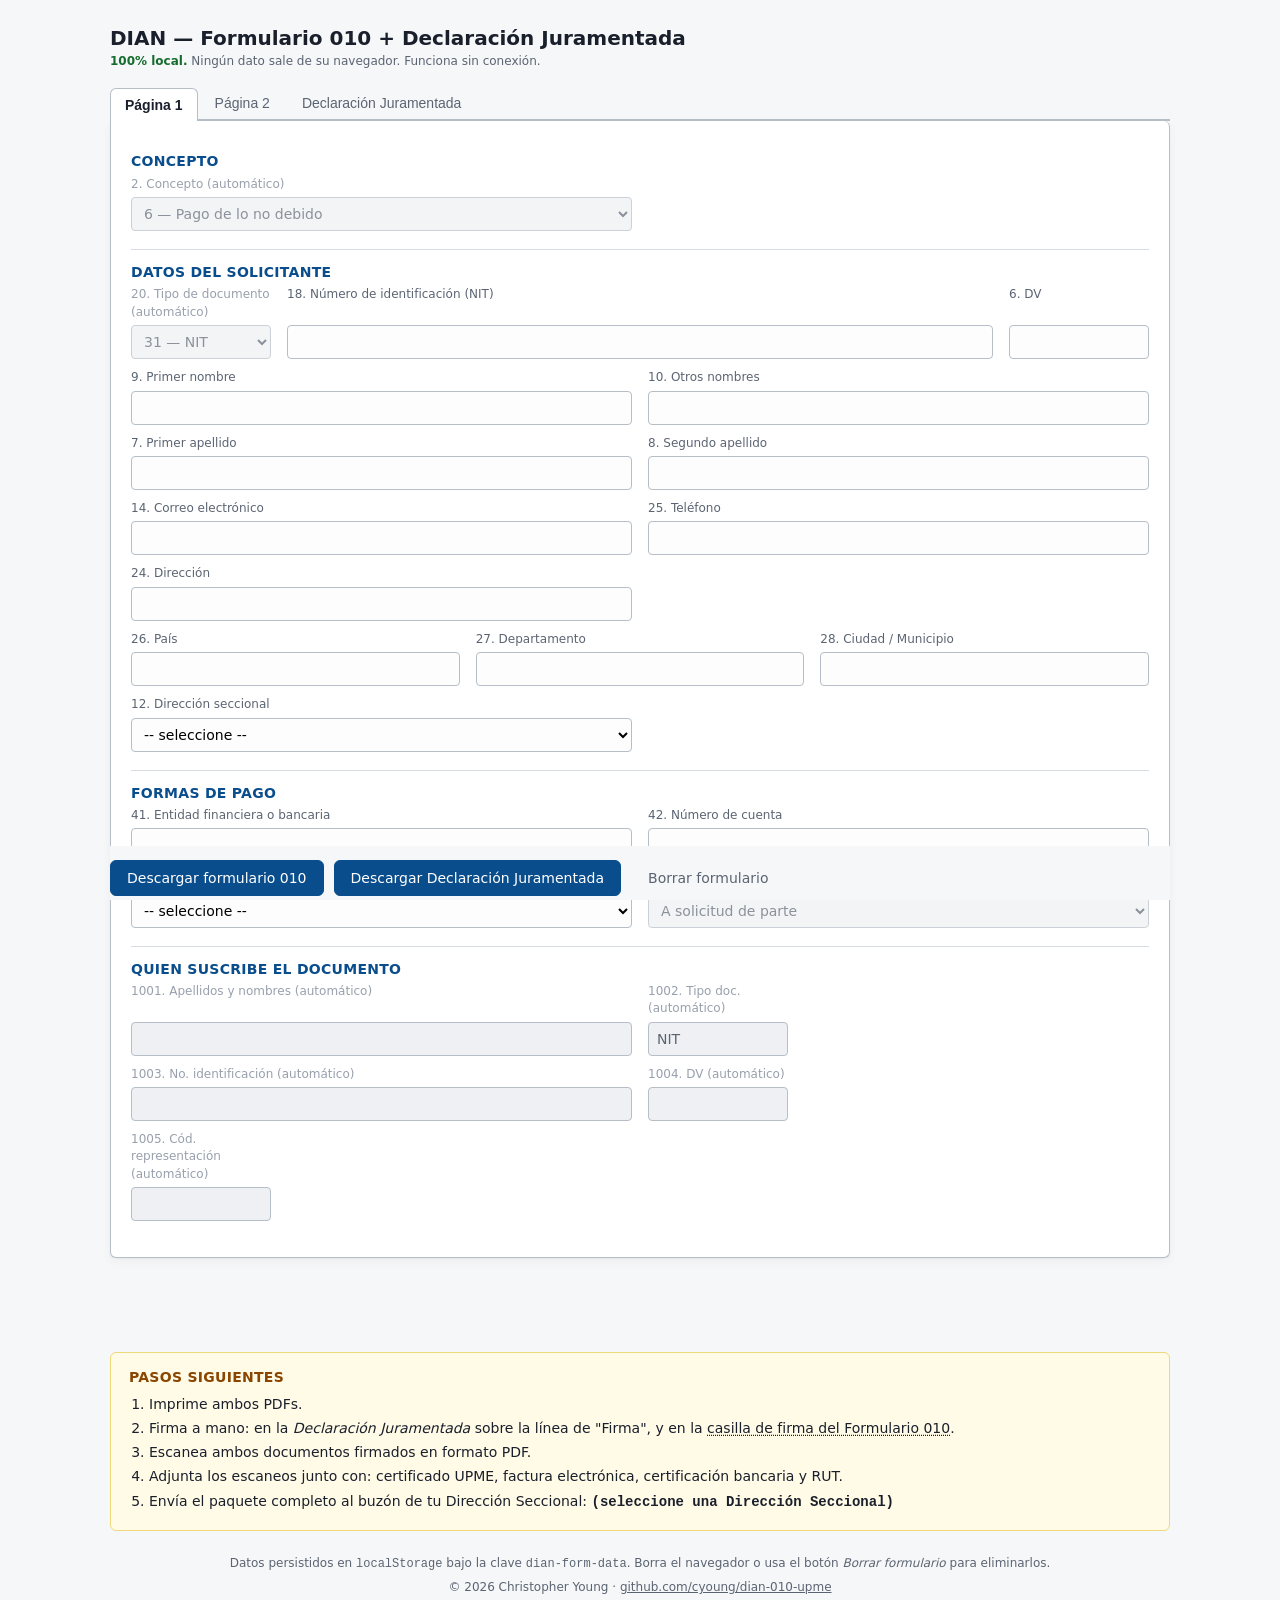
==== index.html @ ffba1e27 "Update index.html" ====
<!doctype html>
<html lang="es">
<head>
<meta charset="utf-8">
<meta name="viewport" content="width=device-width, initial-scale=1">
<title>DIAN 010 + Declaración Juramentada — generador local</title>
<style>:root {
  --bg: #f6f7f9;
  --panel: #ffffff;
  --border: #d8dde3;
  --border-strong: #b6bec8;
  --text: #1a1f2c;
  --muted: #5b6472;
  --accent: #0a4d8c;
  --accent-hover: #073a6b;
  --good: #156c2e;
  --warn: #8a4500;
  --shadow: 0 1px 2px rgba(0,0,0,0.04), 0 4px 12px rgba(0,0,0,0.04);
  --radius: 6px;
  --mono: ui-monospace, SFMono-Regular, Menlo, monospace;
  --sans: system-ui, -apple-system, "Segoe UI", Roboto, sans-serif;
}

* { box-sizing: border-box; }
html, body { margin: 0; padding: 0; background: var(--bg); color: var(--text); font-family: var(--sans); font-size: 14px; line-height: 1.45; }
a { color: var(--accent); }

.app { max-width: 1100px; margin: 0 auto; padding: 24px 20px 80px; }
header { display: flex; align-items: baseline; justify-content: space-between; gap: 16px; margin-bottom: 8px; flex-wrap: wrap; }
header h1 { font-size: 20px; margin: 0; }
header .privacy { font-size: 12px; color: var(--muted); }
header .privacy strong { color: var(--good); }

.tabs { display: flex; gap: 2px; border-bottom: 2px solid var(--border-strong); margin: 16px 0 0; flex-wrap: wrap; }
.tab-button { background: transparent; border: 1px solid transparent; border-bottom: none; padding: 8px 14px; font-size: 14px; cursor: pointer; border-radius: var(--radius) var(--radius) 0 0; color: var(--muted); }
.tab-button:hover { background: rgba(0,0,0,0.03); color: var(--text); }
.tab-button.active { background: var(--panel); border-color: var(--border-strong); color: var(--text); font-weight: 600; position: relative; top: 2px; }

.tab-panel { background: var(--panel); border: 1px solid var(--border-strong); border-top: none; padding: 18px 20px; box-shadow: var(--shadow); border-radius: 0 var(--radius) var(--radius) var(--radius); display: none; }
.tab-panel.active { display: block; }

.section { padding: 12px 0 18px; border-bottom: 1px solid var(--border); }
.section:last-child { border-bottom: none; }
.section h2 { font-size: 14px; margin: 0 0 4px; color: var(--accent); letter-spacing: 0.02em; text-transform: uppercase; }
.section .section-intro { font-size: 12px; color: var(--muted); margin: 0 0 10px; }

.grid { display: grid; grid-template-columns: repeat(2, minmax(0, 1fr)); gap: 10px 16px; }
.field { display: flex; flex-direction: column; gap: 4px; min-width: 0; }
.field.short { max-width: 140px; }
.field.full { grid-column: 1 / -1; }
.field-row { grid-column: 1 / -1; display: flex; gap: 16px; align-items: stretch; flex-wrap: wrap; }
.field-row .field { flex: 1 1 140px; min-width: 0; }
.field-row .field.short { flex: 0 0 140px; }
/* Labels expand vertically so inputs anchor to the bottom of the field's
   cell. When sibling labels differ in line count, single-line labels gain
   blank space above the input — all inputs in the row end up aligned. */
.field > label { flex: 1; }
.field label { font-size: 12px; color: var(--muted); }
.field input[type=text], .field input[type=email], .field input[type=date], .field select, .field textarea {
  width: 100%;
  padding: 6px 8px;
  border: 1px solid var(--border-strong);
  border-radius: 4px;
  background: #fdfdfd;
  font-family: var(--sans);
  font-size: 14px;
  height: 34px;
}
.field textarea { height: auto; }
.field select { padding-right: 24px; }
.field input:focus, .field select:focus, .field textarea:focus { outline: 2px solid var(--accent); outline-offset: -1px; }
.field textarea { min-height: 60px; resize: vertical; }
.field input:disabled, .field select:disabled, .field textarea:disabled {
  background: #eef0f3;
  color: var(--muted);
  cursor: not-allowed;
}
.field.locked label { color: #98a0ad; }
.section.locked { opacity: 0.7; }
.section.locked > h2 { color: var(--muted); }
.field.checkbox { flex-direction: row; align-items: center; gap: 8px; }
.field.checkbox label { font-size: 14px; color: var(--text); }
.field.checkbox input { width: auto; }
.field-note { margin: 2px 0 0; font-size: 11px; color: var(--muted); font-style: italic; }
.field-note.validation { color: var(--warn); font-weight: 500; font-style: normal; }
.field input.invalid, .field select.invalid { border-color: var(--warn); }

.actions { position: sticky; bottom: 0; background: var(--bg); padding: 14px 0 4px; margin-top: 16px; display: flex; gap: 10px; flex-wrap: wrap; align-items: center; }
button.primary, button.secondary, button.ghost {
  font-size: 14px;
  padding: 9px 16px;
  border-radius: var(--radius);
  cursor: pointer;
  font-family: var(--sans);
}
button.primary { background: var(--accent); color: white; border: 1px solid var(--accent); }
button.primary:hover { background: var(--accent-hover); }
button.secondary { background: white; color: var(--accent); border: 1px solid var(--accent); }
button.secondary:hover { background: rgba(10,77,140,0.06); }
button.ghost { background: transparent; color: var(--muted); border: 1px solid transparent; }
button.ghost:hover { color: var(--text); background: rgba(0,0,0,0.04); }
.status { font-size: 12px; color: var(--muted); margin-left: auto; }
.status.good { color: var(--good); }
.status.warn { color: var(--warn); }

.instructions { background: #fffbe6; border: 1px solid #f0d97a; border-radius: var(--radius); padding: 14px 18px; margin-top: 24px; }
.instructions h2 { font-size: 14px; margin: 0 0 6px; color: var(--warn); text-transform: uppercase; letter-spacing: 0.02em; }
.instructions ol { margin: 6px 0 0; padding-left: 20px; }
.instructions li { margin: 4px 0; }
.instructions #seccional-email { font-family: var(--mono); }
.instructions #seccional-email a { color: var(--accent); }
#email-extras { margin-top: 6px; }
#email-extras .email-extras-text { margin: 0 0 4px; }
#email-extras .email-subject { margin: 0; }
#email-extras .email-subject code { display: inline-block; padding: 4px 8px; background: rgba(0,0,0,0.04); border: 1px solid var(--border); border-radius: 4px; font-family: var(--mono); font-size: 12px; word-break: break-word; }
.seccional-note { margin: 8px 0 0; font-size: 12px; color: var(--muted); font-style: italic; }
.seccional-note:empty { display: none; }

.hover-img { position: relative; text-decoration: underline dotted; text-underline-offset: 2px; cursor: help; }
.hover-img-preview {
  display: none;
  position: absolute;
  left: 0;
  top: calc(100% + 6px);
  z-index: 100;
  width: min(720px, 90vw);
  height: auto;
  border: 1px solid var(--border-strong);
  border-radius: var(--radius);
  background: white;
  box-shadow: 0 6px 20px rgba(0,0,0,0.18);
}
.hover-img:hover .hover-img-preview,
.hover-img:focus .hover-img-preview,
.hover-img:focus-within .hover-img-preview { display: block; }

footer { font-size: 12px; color: var(--muted); margin-top: 24px; text-align: center; }
footer code { font-family: var(--mono); }
footer .copyright { margin-top: 6px; }
footer a { color: var(--muted); text-decoration: underline; }
footer a:hover { color: var(--accent); }

@media (max-width: 640px) {
  .grid { grid-template-columns: 1fr; }
  .field.short { max-width: none; }
  .actions { position: static; }
}
</style>
</head>
<body>
<div class="app">
  <header>
    <div>
      <h1>DIAN — Formulario 010 + Declaración Juramentada</h1>
      <div class="privacy">
        <strong>100% local.</strong> Ningún dato sale de su navegador. Funciona sin conexión.
      </div>
    </div>
  </header>

  <nav class="tabs" id="tabs" role="tablist"></nav>
  <main id="panels"></main>

  <div class="actions">
    <button class="primary" id="btn-010">Descargar formulario 010</button>
    <button class="primary" id="btn-dj">Descargar Declaración Juramentada</button>
    <button class="ghost" id="btn-clear">Borrar formulario</button>
    <span class="status" id="status"></span>
  </div>

  <section class="instructions" aria-labelledby="instr-title">
    <h2 id="instr-title">Pasos siguientes</h2>
    <ol>
      <li>Imprime ambos PDFs.</li>
      <li>Firma a mano: en la <em>Declaración Juramentada</em> sobre la línea de "Firma", y en la <span class="hover-img" tabindex="0">casilla de firma del Formulario 010<img class="hover-img-preview" src="[data-uri]" alt="Ubicación de la casilla de firma en el Formulario 010 (página 1, sección «Firma de quien suscribe el documento»)"></span>.</li>
      <li>Escanea ambos documentos firmados en formato PDF.</li>
      <li>Adjunta los escaneos junto con: certificado UPME, factura electrónica, certificación bancaria y RUT.</li>
      <li id="appointment-step" hidden>
        Agenda una cita en <a href="https://agendamiento.dian.gov.co/" target="_blank" rel="noopener noreferrer">agendamiento.dian.gov.co</a>
        (<em>Agendar cita → Persona Natural → Videoatención → Devoluciones</em>).
        Si aparece el error «No se encontraron especialidades...», vuelve a intentarlo los viernes de cada semana (varias veces).
      </li>
      <li>
        Envía el paquete completo al buzón de tu Dirección Seccional: <strong id="seccional-email">(seleccione una Dirección Seccional)</strong>
        <div id="email-extras" hidden>
          <p class="email-extras-text">Envía el correo <strong>a la hora exacta de la cita</strong>, con el asunto:</p>
          <p class="email-subject"><code>&lt;Número de la cita&gt; / Solicitud de devolución / <span id="email-subject-name">[nombre]</span> / <span id="email-subject-nit">[NIT]</span> / Envío No. 001</code></p>
        </div>
      </li>
    </ol>
    <p id="seccional-email-note" class="seccional-note"></p>
  </section>

  <footer>
    <div>Datos persistidos en <code>localStorage</code> bajo la clave <code>dian-form-data</code>. Borra el navegador o usa el botón <em>Borrar formulario</em> para eliminarlos.</div>
    <div class="copyright">
      &copy; 2026 Christopher Young &middot;
      <a href="https://github.com/cyoung/dian-010-upme" target="_blank" rel="noopener noreferrer">github.com/cyoung/dian-010-upme</a>
    </div>
  </footer>
</div>

<script>!function(t,e){"object"==typeof exports&&"undefined"!=typeof module?e(exports):"function"==typeof define&&define.amd?define(["exports"],e):e((t=t||self).PDFLib={})}(this,(function(t){"use strict";
/*! *****************************************************************************
    Copyright (c) Microsoft Corporation. All rights reserved.
    Licensed under the Apache License, Version 2.0 (the "License"); you may not use
    this file except in compliance with the License. You may obtain a copy of the
    License at http://www.apache.org/licenses/LICENSE-2.0

    THIS CODE IS PROVIDED ON AN *AS IS* BASIS, WITHOUT WARRANTIES OR CONDITIONS OF ANY
    KIND, EITHER EXPRESS OR IMPLIED, INCLUDING WITHOUT LIMITATION ANY IMPLIED
    WARRANTIES OR CONDITIONS OF TITLE, FITNESS FOR A PARTICULAR PURPOSE,
    MERCHANTABLITY OR NON-INFRINGEMENT.

    See the Apache Version 2.0 License for specific language governing permissions
    and limitations under the License.
    ***************************************************************************** */var e=function(t,n){return(e=Object.setPrototypeOf||{__proto__:[]}instanceof Array&&function(t,e){t.__proto__=e}||function(t,e){for(var n in e)e.hasOwnProperty(n)&&(t[n]=e[n])})(t,n)};function n(t,n){function r(){this.constructor=t}e(t,n),t.prototype=null===n?Object.create(n):(r.prototype=n.prototype,new r)}var r=function(){return(r=Object.assign||function(t){for(var e,n=1,r=arguments.length;n<r;n++)for(var i in e=arguments[n])Object.prototype.hasOwnProperty.call(e,i)&&(t[i]=e[i]);return t}).apply(this,arguments)};function i(t,e,n,r){return new(n||(n=Promise))((function(i,o){function a(t){try{l(r.next(t))}catch(t){o(t)}}function s(t){try{l(r.throw(t))}catch(t){o(t)}}function l(t){var e;t.done?i(t.value):(e=t.value,e instanceof n?e:new n((function(t){t(e)}))).then(a,s)}l((r=r.apply(t,e||[])).next())}))}function o(t,e){var n,r,i,o,a={label:0,sent:function(){if(1&i[0])throw i[1];return i[1]},trys:[],ops:[]};return o={next:s(0),throw:s(1),return:s(2)},"function"==typeof Symbol&&(o[Symbol.iterator]=function(){return this}),o;function s(o){return function(s){return function(o){if(n)throw new TypeError("Generator is already executing.");for(;a;)try{if(n=1,r&&(i=2&o[0]?r.return:o[0]?r.throw||((i=r.return)&&i.call(r),0):r.next)&&!(i=i.call(r,o[1])).done)return i;switch(r=0,i&&(o=[2&o[0],i.value]),o[0]){case 0:case 1:i=o;break;case 4:return a.label++,{value:o[1],done:!1};case 5:a.label++,r=o[1],o=[0];continue;case 7:o=a.ops.pop(),a.trys.pop();continue;default:if(!(i=a.trys,(i=i.length>0&&i[i.length-1])||6!==o[0]&&2!==o[0])){a=0;continue}if(3===o[0]&&(!i||o[1]>i[0]&&o[1]<i[3])){a.label=o[1];break}if(6===o[0]&&a.label<i[1]){a.label=i[1],i=o;break}if(i&&a.label<i[2]){a.label=i[2],a.ops.push(o);break}i[2]&&a.ops.pop(),a.trys.pop();continue}o=e.call(t,a)}catch(t){o=[6,t],r=0}finally{n=i=0}if(5&o[0])throw o[1];return{value:o[0]?o[1]:void 0,done:!0}}([o,s])}}}function a(){for(var t=0,e=0,n=arguments.length;e<n;e++)t+=arguments[e].length;var r=Array(t),i=0;for(e=0;e<n;e++)for(var o=arguments[e],a=0,s=o.length;a<s;a++,i++)r[i]=o[a];return r}for(var s="ABCDEFGHIJKLMNOPQRSTUVWXYZabcdefghijklmnopqrstuvwxyz0123456789+/",l=new Uint8Array(256),h=0;h<s.length;h++)l[s.charCodeAt(h)]=h;var u,c=function(t){for(var e="",n=t.length,r=0;r<n;r+=3)e+=s[t[r]>>2],e+=s[(3&t[r])<<4|t[r+1]>>4],e+=s[(15&t[r+1])<<2|t[r+2]>>6],e+=s[63&t[r+2]];return n%3==2?e=e.substring(0,e.length-1)+"=":n%3==1&&(e=e.substring(0,e.length-2)+"=="),e},d=function(t){var e,n,r,i,o,a=.75*t.length,s=t.length,h=0;"="===t[t.length-1]&&(a--,"="===t[t.length-2]&&a--);var u=new Uint8Array(a);for(e=0;e<s;e+=4)n=l[t.charCodeAt(e)],r=l[t.charCodeAt(e+1)],i=l[t.charCodeAt(e+2)],o=l[t.charCodeAt(e+3)],u[h++]=n<<2|r>>4,u[h++]=(15&r)<<4|i>>2,u[h++]=(3&i)<<6|63&o;return u},f=/^(data)?:?([\w\/\+]+)?;?(charset=[\w-]+|base64)?.*,/i,p=function(t){var e=t.trim(),n=e.substring(0,100).match(f);if(!n)return d(e);var r=n[0],i=e.substring(r.length);return d(i)},g=function(t){return t.charCodeAt(0)},v=function(t){return t.codePointAt(0)},y=function(t,e){return x(t.toString(16),e,"0").toUpperCase()},m=function(t){return y(t,2)},b=function(t){return String.fromCharCode(t)},w=function(t){return b(parseInt(t,16))},x=function(t,e,n){for(var r="",i=0,o=e-t.length;i<o;i++)r+=n;return r+t},k=function(t,e,n){for(var r=t.length,i=0;i<r;i++)e[n++]=t.charCodeAt(i);return r},F=function(t){return t.replace(/[.*+?^${}()|[\]\\]/g,"\\$&")},S=function(t){return t.replace(/\t|\u0085|\u2028|\u2029/g,"    ").replace(/[\b\v]/g,"")},C=["\\n","\\f","\\r","\\u000B"],A=function(t){return/^[\n\f\r\u000B]$/.test(t)},T=function(t){return t.split(/[\n\f\r\u000B]/)},P=function(t){return t.replace(/[\n\f\r\u000B]/g," ")},z=function(t,e){var n,r=t.charCodeAt(e),i=e+1,o=1;return r>=55296&&r<=56319&&t.length>i&&(n=t.charCodeAt(i))>=56320&&n<=57343&&(o=2),[t.slice(e,e+o),o]},R=function(t){for(var e=[],n=0,r=t.length;n<r;){var i=z(t,n),o=i[0],a=i[1];e.push(o),n+=a}return e},O=function(t,e,n,r){for(var i=function(t){for(var e=C.join("|"),n=["$"],r=0,i=t.length;r<i;r++){var o=t[r];if(A(o))throw new TypeError("`wordBreak` must not include "+e);n.push(""===o?".":F(o))}var a=n.join("|");return new RegExp("("+e+")|((.*?)("+a+"))","gm")}(e),o=S(t).match(i),a="",s=0,l=[],h=function(){""!==a&&l.push(a),a="",s=0},u=0,c=o.length;u<c;u++){var d=o[u];if(A(d))h();else{var f=r(d);s+f>n&&h(),a+=d,s+=f}}return h(),l},D=/^D:(\d\d\d\d)(\d\d)?(\d\d)?(\d\d)?(\d\d)?(\d\d)?([+\-Z])?(\d\d)?'?(\d\d)?'?$/,B=function(t){var e=t.match(D);if(e){var n=e[1],r=e[2],i=void 0===r?"01":r,o=e[3],a=void 0===o?"01":o,s=e[4],l=void 0===s?"00":s,h=e[5],u=void 0===h?"00":h,c=e[6],d=void 0===c?"00":c,f=e[7],p=void 0===f?"Z":f,g=e[8],v=void 0===g?"00":g,y=e[9];return new Date(n+"-"+i+"-"+a+"T"+l+":"+u+":"+d+("Z"===p?"Z":""+p+v+":"+(void 0===y?"00":y)))}},N=function(t,e){for(var n,r,i=0;i<t.length;){var o=t.substring(i).match(e);if(!o)return{match:r,pos:i};r=o,i+=(null!==(n=o.index)&&void 0!==n?n:0)+o[0].length}return{match:r,pos:i}},E=function(t){return t[t.length-1]},j=function(t){if(t instanceof Uint8Array)return t;for(var e=t.length,n=new Uint8Array(e),r=0;r<e;r++)n[r]=t.charCodeAt(r);return n},M=function(){for(var t=[],e=0;e<arguments.length;e++)t[e]=arguments[e];for(var n=t.length,r=[],i=0;i<n;i++){var o=t[i];r[i]=o instanceof Uint8Array?o:j(o)}var a=0;for(i=0;i<n;i++)a+=t[i].length;for(var s=new Uint8Array(a),l=0,h=0;h<n;h++)for(var u=r[h],c=0,d=u.length;c<d;c++)s[l++]=u[c];return s},I=function(t){for(var e=0,n=0,r=t.length;n<r;n++)e+=t[n].length;var i=new Uint8Array(e),o=0;for(n=0,r=t.length;n<r;n++){var a=t[n];i.set(a,o),o+=a.length}return i},U=function(t){for(var e="",n=0,r=t.length;n<r;n++)e+=b(t[n]);return e},V=function(t,e){return t.id-e.id},W=function(t,e){for(var n=[],r=0,i=t.length;r<i;r++){var o=t[r],a=t[r-1];0!==r&&e(o)===e(a)||n.push(o)}return n},q=function(t){for(var e=t.length,n=0,r=Math.floor(e/2);n<r;n++){var i=n,o=e-n-1,a=t[n];t[i]=t[o],t[o]=a}return t},L=function(t){for(var e=0,n=0,r=t.length;n<r;n++)e+=t[n];return e},K=function(t,e){for(var n=new Array(e-t),r=0,i=n.length;r<i;r++)n[r]=t+r;return n},G=function(t,e){for(var n=new Array(e.length),r=0,i=e.length;r<i;r++)n[r]=t[e[r]];return n},H=function(t){return t instanceof Uint8Array||t instanceof ArrayBuffer||"string"==typeof t},_=function(t){if("string"==typeof t)return p(t);if(t instanceof ArrayBuffer)return new Uint8Array(t);if(t instanceof Uint8Array)return t;throw new TypeError("`input` must be one of `string | ArrayBuffer | Uint8Array`")},X=function(){return new Promise((function(t){setTimeout((function(){return t()}),0)}))},Z=function(t,e){void 0===e&&(e=!0);var n=[];e&&n.push(65279);for(var r=0,i=t.length;r<i;){var o=t.codePointAt(r);if(o<65536)n.push(o),r+=1;else{if(!(o<1114112))throw new Error("Invalid code point: 0x"+m(o));n.push(Q(o),$(o)),r+=2}}return new Uint16Array(n)},Y=function(t){return t>=0&&t<=65535},J=function(t){return t>=65536&&t<=1114111},Q=function(t){return Math.floor((t-65536)/1024)+55296},$=function(t){return(t-65536)%1024+56320};!function(t){t.BigEndian="BigEndian",t.LittleEndian="LittleEndian"}(u||(u={}));var tt="�".codePointAt(0),et=function(t,e){if(void 0===e&&(e=!0),t.length<=1)return String.fromCodePoint(tt);for(var n=e?ot(t):u.BigEndian,r=e?2:0,i=[];t.length-r>=2;){var o=it(t[r++],t[r++],n);if(nt(o))if(t.length-r<2)i.push(tt);else{var a=it(t[r++],t[r++],n);rt(a)?i.push(o,a):i.push(tt)}else rt(o)?(r+=2,i.push(tt)):i.push(o)}return r<t.length&&i.push(tt),String.fromCodePoint.apply(String,i)},nt=function(t){return t>=55296&&t<=56319},rt=function(t){return t>=56320&&t<=57343},it=function(t,e,n){if(n===u.LittleEndian)return e<<8|t;if(n===u.BigEndian)return t<<8|e;throw new Error("Invalid byteOrder: "+n)},ot=function(t){return at(t)?u.BigEndian:st(t)?u.LittleEndian:u.BigEndian},at=function(t){return 254===t[0]&&255===t[1]},st=function(t){return 255===t[0]&&254===t[1]},lt=function(t){return at(t)||st(t)},ht=function(t){var e,n=String(t);if(Math.abs(t)<1){if(e=parseInt(t.toString().split("e-")[1])){var r=t<0;r&&(t*=-1),t*=Math.pow(10,e-1),n="0."+new Array(e).join("0")+t.toString().substring(2),r&&(n="-"+n)}}else(e=parseInt(t.toString().split("+")[1]))>20&&(e-=20,n=(t/=Math.pow(10,e)).toString()+new Array(e+1).join("0"));return n},ut=function(t){return Math.ceil(t.toString(2).length/8)},ct=function(t){for(var e=new Uint8Array(ut(t)),n=1;n<=e.length;n++)e[n-1]=t>>8*(e.length-n);return e},dt=function(t){throw new Error(t)};function ft(t,e,n){return t(n={path:e,exports:{},require:function(t,e){return function(){throw new Error("Dynamic requires are not currently supported by @rollup/plugin-commonjs")}(null==e&&n.path)}},n.exports),n.exports}var pt=ft((function(t,e){var n="undefined"!=typeof Uint8Array&&"undefined"!=typeof Uint16Array&&"undefined"!=typeof Int32Array;function r(t,e){return Object.prototype.hasOwnProperty.call(t,e)}e.assign=function(t){for(var e=Array.prototype.slice.call(arguments,1);e.length;){var n=e.shift();if(n){if("object"!=typeof n)throw new TypeError(n+"must be non-object");for(var i in n)r(n,i)&&(t[i]=n[i])}}return t},e.shrinkBuf=function(t,e){return t.length===e?t:t.subarray?t.subarray(0,e):(t.length=e,t)};var i={arraySet:function(t,e,n,r,i){if(e.subarray&&t.subarray)t.set(e.subarray(n,n+r),i);else for(var o=0;o<r;o++)t[i+o]=e[n+o]},flattenChunks:function(t){var e,n,r,i,o,a;for(r=0,e=0,n=t.length;e<n;e++)r+=t[e].length;for(a=new Uint8Array(r),i=0,e=0,n=t.length;e<n;e++)o=t[e],a.set(o,i),i+=o.length;return a}},o={arraySet:function(t,e,n,r,i){for(var o=0;o<r;o++)t[i+o]=e[n+o]},flattenChunks:function(t){return[].concat.apply([],t)}};e.setTyped=function(t){t?(e.Buf8=Uint8Array,e.Buf16=Uint16Array,e.Buf32=Int32Array,e.assign(e,i)):(e.Buf8=Array,e.Buf16=Array,e.Buf32=Array,e.assign(e,o))},e.setTyped(n)}));function gt(t){for(var e=t.length;--e>=0;)t[e]=0}var vt=[0,0,0,0,0,0,0,0,1,1,1,1,2,2,2,2,3,3,3,3,4,4,4,4,5,5,5,5,0],yt=[0,0,0,0,1,1,2,2,3,3,4,4,5,5,6,6,7,7,8,8,9,9,10,10,11,11,12,12,13,13],mt=[0,0,0,0,0,0,0,0,0,0,0,0,0,0,0,0,2,3,7],bt=[16,17,18,0,8,7,9,6,10,5,11,4,12,3,13,2,14,1,15],wt=new Array(576);gt(wt);var xt=new Array(60);gt(xt);var kt=new Array(512);gt(kt);var Ft=new Array(256);gt(Ft);var St=new Array(29);gt(St);var Ct,At,Tt,Pt=new Array(30);function zt(t,e,n,r,i){this.static_tree=t,this.extra_bits=e,this.extra_base=n,this.elems=r,this.max_length=i,this.has_stree=t&&t.length}function Rt(t,e){this.dyn_tree=t,this.max_code=0,this.stat_desc=e}function Ot(t){return t<256?kt[t]:kt[256+(t>>>7)]}function Dt(t,e){t.pending_buf[t.pending++]=255&e,t.pending_buf[t.pending++]=e>>>8&255}function Bt(t,e,n){t.bi_valid>16-n?(t.bi_buf|=e<<t.bi_valid&65535,Dt(t,t.bi_buf),t.bi_buf=e>>16-t.bi_valid,t.bi_valid+=n-16):(t.bi_buf|=e<<t.bi_valid&65535,t.bi_valid+=n)}function Nt(t,e,n){Bt(t,n[2*e],n[2*e+1])}function Et(t,e){var n=0;do{n|=1&t,t>>>=1,n<<=1}while(--e>0);return n>>>1}function jt(t,e,n){var r,i,o=new Array(16),a=0;for(r=1;r<=15;r++)o[r]=a=a+n[r-1]<<1;for(i=0;i<=e;i++){var s=t[2*i+1];0!==s&&(t[2*i]=Et(o[s]++,s))}}function Mt(t){var e;for(e=0;e<286;e++)t.dyn_ltree[2*e]=0;for(e=0;e<30;e++)t.dyn_dtree[2*e]=0;for(e=0;e<19;e++)t.bl_tree[2*e]=0;t.dyn_ltree[512]=1,t.opt_len=t.static_len=0,t.last_lit=t.matches=0}function It(t){t.bi_valid>8?Dt(t,t.bi_buf):t.bi_valid>0&&(t.pending_buf[t.pending++]=t.bi_buf),t.bi_buf=0,t.bi_valid=0}function Ut(t,e,n,r){var i=2*e,o=2*n;return t[i]<t[o]||t[i]===t[o]&&r[e]<=r[n]}function Vt(t,e,n){for(var r=t.heap[n],i=n<<1;i<=t.heap_len&&(i<t.heap_len&&Ut(e,t.heap[i+1],t.heap[i],t.depth)&&i++,!Ut(e,r,t.heap[i],t.depth));)t.heap[n]=t.heap[i],n=i,i<<=1;t.heap[n]=r}function Wt(t,e,n){var r,i,o,a,s=0;if(0!==t.last_lit)do{r=t.pending_buf[t.d_buf+2*s]<<8|t.pending_buf[t.d_buf+2*s+1],i=t.pending_buf[t.l_buf+s],s++,0===r?Nt(t,i,e):(Nt(t,(o=Ft[i])+256+1,e),0!==(a=vt[o])&&Bt(t,i-=St[o],a),Nt(t,o=Ot(--r),n),0!==(a=yt[o])&&Bt(t,r-=Pt[o],a))}while(s<t.last_lit);Nt(t,256,e)}function qt(t,e){var n,r,i,o=e.dyn_tree,a=e.stat_desc.static_tree,s=e.stat_desc.has_stree,l=e.stat_desc.elems,h=-1;for(t.heap_len=0,t.heap_max=573,n=0;n<l;n++)0!==o[2*n]?(t.heap[++t.heap_len]=h=n,t.depth[n]=0):o[2*n+1]=0;for(;t.heap_len<2;)o[2*(i=t.heap[++t.heap_len]=h<2?++h:0)]=1,t.depth[i]=0,t.opt_len--,s&&(t.static_len-=a[2*i+1]);for(e.max_code=h,n=t.heap_len>>1;n>=1;n--)Vt(t,o,n);i=l;do{n=t.heap[1],t.heap[1]=t.heap[t.heap_len--],Vt(t,o,1),r=t.heap[1],t.heap[--t.heap_max]=n,t.heap[--t.heap_max]=r,o[2*i]=o[2*n]+o[2*r],t.depth[i]=(t.depth[n]>=t.depth[r]?t.depth[n]:t.depth[r])+1,o[2*n+1]=o[2*r+1]=i,t.heap[1]=i++,Vt(t,o,1)}while(t.heap_len>=2);t.heap[--t.heap_max]=t.heap[1],function(t,e){var n,r,i,o,a,s,l=e.dyn_tree,h=e.max_code,u=e.stat_desc.static_tree,c=e.stat_desc.has_stree,d=e.stat_desc.extra_bits,f=e.stat_desc.extra_base,p=e.stat_desc.max_length,g=0;for(o=0;o<=15;o++)t.bl_count[o]=0;for(l[2*t.heap[t.heap_max]+1]=0,n=t.heap_max+1;n<573;n++)(o=l[2*l[2*(r=t.heap[n])+1]+1]+1)>p&&(o=p,g++),l[2*r+1]=o,r>h||(t.bl_count[o]++,a=0,r>=f&&(a=d[r-f]),s=l[2*r],t.opt_len+=s*(o+a),c&&(t.static_len+=s*(u[2*r+1]+a)));if(0!==g){do{for(o=p-1;0===t.bl_count[o];)o--;t.bl_count[o]--,t.bl_count[o+1]+=2,t.bl_count[p]--,g-=2}while(g>0);for(o=p;0!==o;o--)for(r=t.bl_count[o];0!==r;)(i=t.heap[--n])>h||(l[2*i+1]!==o&&(t.opt_len+=(o-l[2*i+1])*l[2*i],l[2*i+1]=o),r--)}}(t,e),jt(o,h,t.bl_count)}function Lt(t,e,n){var r,i,o=-1,a=e[1],s=0,l=7,h=4;for(0===a&&(l=138,h=3),e[2*(n+1)+1]=65535,r=0;r<=n;r++)i=a,a=e[2*(r+1)+1],++s<l&&i===a||(s<h?t.bl_tree[2*i]+=s:0!==i?(i!==o&&t.bl_tree[2*i]++,t.bl_tree[32]++):s<=10?t.bl_tree[34]++:t.bl_tree[36]++,s=0,o=i,0===a?(l=138,h=3):i===a?(l=6,h=3):(l=7,h=4))}function Kt(t,e,n){var r,i,o=-1,a=e[1],s=0,l=7,h=4;for(0===a&&(l=138,h=3),r=0;r<=n;r++)if(i=a,a=e[2*(r+1)+1],!(++s<l&&i===a)){if(s<h)do{Nt(t,i,t.bl_tree)}while(0!=--s);else 0!==i?(i!==o&&(Nt(t,i,t.bl_tree),s--),Nt(t,16,t.bl_tree),Bt(t,s-3,2)):s<=10?(Nt(t,17,t.bl_tree),Bt(t,s-3,3)):(Nt(t,18,t.bl_tree),Bt(t,s-11,7));s=0,o=i,0===a?(l=138,h=3):i===a?(l=6,h=3):(l=7,h=4)}}gt(Pt);var Gt=!1;function Ht(t,e,n,r){Bt(t,0+(r?1:0),3),function(t,e,n,r){It(t),r&&(Dt(t,n),Dt(t,~n)),pt.arraySet(t.pending_buf,t.window,e,n,t.pending),t.pending+=n}(t,e,n,!0)}var _t={_tr_init:function(t){Gt||(!function(){var t,e,n,r,i,o=new Array(16);for(n=0,r=0;r<28;r++)for(St[r]=n,t=0;t<1<<vt[r];t++)Ft[n++]=r;for(Ft[n-1]=r,i=0,r=0;r<16;r++)for(Pt[r]=i,t=0;t<1<<yt[r];t++)kt[i++]=r;for(i>>=7;r<30;r++)for(Pt[r]=i<<7,t=0;t<1<<yt[r]-7;t++)kt[256+i++]=r;for(e=0;e<=15;e++)o[e]=0;for(t=0;t<=143;)wt[2*t+1]=8,t++,o[8]++;for(;t<=255;)wt[2*t+1]=9,t++,o[9]++;for(;t<=279;)wt[2*t+1]=7,t++,o[7]++;for(;t<=287;)wt[2*t+1]=8,t++,o[8]++;for(jt(wt,287,o),t=0;t<30;t++)xt[2*t+1]=5,xt[2*t]=Et(t,5);Ct=new zt(wt,vt,257,286,15),At=new zt(xt,yt,0,30,15),Tt=new zt(new Array(0),mt,0,19,7)}(),Gt=!0),t.l_desc=new Rt(t.dyn_ltree,Ct),t.d_desc=new Rt(t.dyn_dtree,At),t.bl_desc=new Rt(t.bl_tree,Tt),t.bi_buf=0,t.bi_valid=0,Mt(t)},_tr_stored_block:Ht,_tr_flush_block:function(t,e,n,r){var i,o,a=0;t.level>0?(2===t.strm.data_type&&(t.strm.data_type=function(t){var e,n=4093624447;for(e=0;e<=31;e++,n>>>=1)if(1&n&&0!==t.dyn_ltree[2*e])return 0;if(0!==t.dyn_ltree[18]||0!==t.dyn_ltree[20]||0!==t.dyn_ltree[26])return 1;for(e=32;e<256;e++)if(0!==t.dyn_ltree[2*e])return 1;return 0}(t)),qt(t,t.l_desc),qt(t,t.d_desc),a=function(t){var e;for(Lt(t,t.dyn_ltree,t.l_desc.max_code),Lt(t,t.dyn_dtree,t.d_desc.max_code),qt(t,t.bl_desc),e=18;e>=3&&0===t.bl_tree[2*bt[e]+1];e--);return t.opt_len+=3*(e+1)+5+5+4,e}(t),i=t.opt_len+3+7>>>3,(o=t.static_len+3+7>>>3)<=i&&(i=o)):i=o=n+5,n+4<=i&&-1!==e?Ht(t,e,n,r):4===t.strategy||o===i?(Bt(t,2+(r?1:0),3),Wt(t,wt,xt)):(Bt(t,4+(r?1:0),3),function(t,e,n,r){var i;for(Bt(t,e-257,5),Bt(t,n-1,5),Bt(t,r-4,4),i=0;i<r;i++)Bt(t,t.bl_tree[2*bt[i]+1],3);Kt(t,t.dyn_ltree,e-1),Kt(t,t.dyn_dtree,n-1)}(t,t.l_desc.max_code+1,t.d_desc.max_code+1,a+1),Wt(t,t.dyn_ltree,t.dyn_dtree)),Mt(t),r&&It(t)},_tr_tally:function(t,e,n){return t.pending_buf[t.d_buf+2*t.last_lit]=e>>>8&255,t.pending_buf[t.d_buf+2*t.last_lit+1]=255&e,t.pending_buf[t.l_buf+t.last_lit]=255&n,t.last_lit++,0===e?t.dyn_ltree[2*n]++:(t.matches++,e--,t.dyn_ltree[2*(Ft[n]+256+1)]++,t.dyn_dtree[2*Ot(e)]++),t.last_lit===t.lit_bufsize-1},_tr_align:function(t){Bt(t,2,3),Nt(t,256,wt),function(t){16===t.bi_valid?(Dt(t,t.bi_buf),t.bi_buf=0,t.bi_valid=0):t.bi_valid>=8&&(t.pending_buf[t.pending++]=255&t.bi_buf,t.bi_buf>>=8,t.bi_valid-=8)}(t)}};var Xt=function(t,e,n,r){for(var i=65535&t|0,o=t>>>16&65535|0,a=0;0!==n;){n-=a=n>2e3?2e3:n;do{o=o+(i=i+e[r++]|0)|0}while(--a);i%=65521,o%=65521}return i|o<<16|0};var Zt=function(){for(var t,e=[],n=0;n<256;n++){t=n;for(var r=0;r<8;r++)t=1&t?3988292384^t>>>1:t>>>1;e[n]=t}return e}();var Yt,Jt=function(t,e,n,r){var i=Zt,o=r+n;t^=-1;for(var a=r;a<o;a++)t=t>>>8^i[255&(t^e[a])];return-1^t},Qt={2:"need dictionary",1:"stream end",0:"","-1":"file error","-2":"stream error","-3":"data error","-4":"insufficient memory","-5":"buffer error","-6":"incompatible version"};function $t(t,e){return t.msg=Qt[e],e}function te(t){return(t<<1)-(t>4?9:0)}function ee(t){for(var e=t.length;--e>=0;)t[e]=0}function ne(t){var e=t.state,n=e.pending;n>t.avail_out&&(n=t.avail_out),0!==n&&(pt.arraySet(t.output,e.pending_buf,e.pending_out,n,t.next_out),t.next_out+=n,e.pending_out+=n,t.total_out+=n,t.avail_out-=n,e.pending-=n,0===e.pending&&(e.pending_out=0))}function re(t,e){_t._tr_flush_block(t,t.block_start>=0?t.block_start:-1,t.strstart-t.block_start,e),t.block_start=t.strstart,ne(t.strm)}function ie(t,e){t.pending_buf[t.pending++]=e}function oe(t,e){t.pending_buf[t.pending++]=e>>>8&255,t.pending_buf[t.pending++]=255&e}function ae(t,e,n,r){var i=t.avail_in;return i>r&&(i=r),0===i?0:(t.avail_in-=i,pt.arraySet(e,t.input,t.next_in,i,n),1===t.state.wrap?t.adler=Xt(t.adler,e,i,n):2===t.state.wrap&&(t.adler=Jt(t.adler,e,i,n)),t.next_in+=i,t.total_in+=i,i)}function se(t,e){var n,r,i=t.max_chain_length,o=t.strstart,a=t.prev_length,s=t.nice_match,l=t.strstart>t.w_size-262?t.strstart-(t.w_size-262):0,h=t.window,u=t.w_mask,c=t.prev,d=t.strstart+258,f=h[o+a-1],p=h[o+a];t.prev_length>=t.good_match&&(i>>=2),s>t.lookahead&&(s=t.lookahead);do{if(h[(n=e)+a]===p&&h[n+a-1]===f&&h[n]===h[o]&&h[++n]===h[o+1]){o+=2,n++;do{}while(h[++o]===h[++n]&&h[++o]===h[++n]&&h[++o]===h[++n]&&h[++o]===h[++n]&&h[++o]===h[++n]&&h[++o]===h[++n]&&h[++o]===h[++n]&&h[++o]===h[++n]&&o<d);if(r=258-(d-o),o=d-258,r>a){if(t.match_start=e,a=r,r>=s)break;f=h[o+a-1],p=h[o+a]}}}while((e=c[e&u])>l&&0!=--i);return a<=t.lookahead?a:t.lookahead}function le(t){var e,n,r,i,o,a=t.w_size;do{if(i=t.window_size-t.lookahead-t.strstart,t.strstart>=a+(a-262)){pt.arraySet(t.window,t.window,a,a,0),t.match_start-=a,t.strstart-=a,t.block_start-=a,e=n=t.hash_size;do{r=t.head[--e],t.head[e]=r>=a?r-a:0}while(--n);e=n=a;do{r=t.prev[--e],t.prev[e]=r>=a?r-a:0}while(--n);i+=a}if(0===t.strm.avail_in)break;if(n=ae(t.strm,t.window,t.strstart+t.lookahead,i),t.lookahead+=n,t.lookahead+t.insert>=3)for(o=t.strstart-t.insert,t.ins_h=t.window[o],t.ins_h=(t.ins_h<<t.hash_shift^t.window[o+1])&t.hash_mask;t.insert&&(t.ins_h=(t.ins_h<<t.hash_shift^t.window[o+3-1])&t.hash_mask,t.prev[o&t.w_mask]=t.head[t.ins_h],t.head[t.ins_h]=o,o++,t.insert--,!(t.lookahead+t.insert<3)););}while(t.lookahead<262&&0!==t.strm.avail_in)}function he(t,e){for(var n,r;;){if(t.lookahead<262){if(le(t),t.lookahead<262&&0===e)return 1;if(0===t.lookahead)break}if(n=0,t.lookahead>=3&&(t.ins_h=(t.ins_h<<t.hash_shift^t.window[t.strstart+3-1])&t.hash_mask,n=t.prev[t.strstart&t.w_mask]=t.head[t.ins_h],t.head[t.ins_h]=t.strstart),0!==n&&t.strstart-n<=t.w_size-262&&(t.match_length=se(t,n)),t.match_length>=3)if(r=_t._tr_tally(t,t.strstart-t.match_start,t.match_length-3),t.lookahead-=t.match_length,t.match_length<=t.max_lazy_match&&t.lookahead>=3){t.match_length--;do{t.strstart++,t.ins_h=(t.ins_h<<t.hash_shift^t.window[t.strstart+3-1])&t.hash_mask,n=t.prev[t.strstart&t.w_mask]=t.head[t.ins_h],t.head[t.ins_h]=t.strstart}while(0!=--t.match_length);t.strstart++}else t.strstart+=t.match_length,t.match_length=0,t.ins_h=t.window[t.strstart],t.ins_h=(t.ins_h<<t.hash_shift^t.window[t.strstart+1])&t.hash_mask;else r=_t._tr_tally(t,0,t.window[t.strstart]),t.lookahead--,t.strstart++;if(r&&(re(t,!1),0===t.strm.avail_out))return 1}return t.insert=t.strstart<2?t.strstart:2,4===e?(re(t,!0),0===t.strm.avail_out?3:4):t.last_lit&&(re(t,!1),0===t.strm.avail_out)?1:2}function ue(t,e){for(var n,r,i;;){if(t.lookahead<262){if(le(t),t.lookahead<262&&0===e)return 1;if(0===t.lookahead)break}if(n=0,t.lookahead>=3&&(t.ins_h=(t.ins_h<<t.hash_shift^t.window[t.strstart+3-1])&t.hash_mask,n=t.prev[t.strstart&t.w_mask]=t.head[t.ins_h],t.head[t.ins_h]=t.strstart),t.prev_length=t.match_length,t.prev_match=t.match_start,t.match_length=2,0!==n&&t.prev_length<t.max_lazy_match&&t.strstart-n<=t.w_size-262&&(t.match_length=se(t,n),t.match_length<=5&&(1===t.strategy||3===t.match_length&&t.strstart-t.match_start>4096)&&(t.match_length=2)),t.prev_length>=3&&t.match_length<=t.prev_length){i=t.strstart+t.lookahead-3,r=_t._tr_tally(t,t.strstart-1-t.prev_match,t.prev_length-3),t.lookahead-=t.prev_length-1,t.prev_length-=2;do{++t.strstart<=i&&(t.ins_h=(t.ins_h<<t.hash_shift^t.window[t.strstart+3-1])&t.hash_mask,n=t.prev[t.strstart&t.w_mask]=t.head[t.ins_h],t.head[t.ins_h]=t.strstart)}while(0!=--t.prev_length);if(t.match_available=0,t.match_length=2,t.strstart++,r&&(re(t,!1),0===t.strm.avail_out))return 1}else if(t.match_available){if((r=_t._tr_tally(t,0,t.window[t.strstart-1]))&&re(t,!1),t.strstart++,t.lookahead--,0===t.strm.avail_out)return 1}else t.match_available=1,t.strstart++,t.lookahead--}return t.match_available&&(r=_t._tr_tally(t,0,t.window[t.strstart-1]),t.match_available=0),t.insert=t.strstart<2?t.strstart:2,4===e?(re(t,!0),0===t.strm.avail_out?3:4):t.last_lit&&(re(t,!1),0===t.strm.avail_out)?1:2}function ce(t,e,n,r,i){this.good_length=t,this.max_lazy=e,this.nice_length=n,this.max_chain=r,this.func=i}function de(){this.strm=null,this.status=0,this.pending_buf=null,this.pending_buf_size=0,this.pending_out=0,this.pending=0,this.wrap=0,this.gzhead=null,this.gzindex=0,this.method=8,this.last_flush=-1,this.w_size=0,this.w_bits=0,this.w_mask=0,this.window=null,this.window_size=0,this.prev=null,this.head=null,this.ins_h=0,this.hash_size=0,this.hash_bits=0,this.hash_mask=0,this.hash_shift=0,this.block_start=0,this.match_length=0,this.prev_match=0,this.match_available=0,this.strstart=0,this.match_start=0,this.lookahead=0,this.prev_length=0,this.max_chain_length=0,this.max_lazy_match=0,this.level=0,this.strategy=0,this.good_match=0,this.nice_match=0,this.dyn_ltree=new pt.Buf16(1146),this.dyn_dtree=new pt.Buf16(122),this.bl_tree=new pt.Buf16(78),ee(this.dyn_ltree),ee(this.dyn_dtree),ee(this.bl_tree),this.l_desc=null,this.d_desc=null,this.bl_desc=null,this.bl_count=new pt.Buf16(16),this.heap=new pt.Buf16(573),ee(this.heap),this.heap_len=0,this.heap_max=0,this.depth=new pt.Buf16(573),ee(this.depth),this.l_buf=0,this.lit_bufsize=0,this.last_lit=0,this.d_buf=0,this.opt_len=0,this.static_len=0,this.matches=0,this.insert=0,this.bi_buf=0,this.bi_valid=0}function fe(t){var e;return t&&t.state?(t.total_in=t.total_out=0,t.data_type=2,(e=t.state).pending=0,e.pending_out=0,e.wrap<0&&(e.wrap=-e.wrap),e.status=e.wrap?42:113,t.adler=2===e.wrap?0:1,e.last_flush=0,_t._tr_init(e),0):$t(t,-2)}function pe(t){var e,n=fe(t);return 0===n&&((e=t.state).window_size=2*e.w_size,ee(e.head),e.max_lazy_match=Yt[e.level].max_lazy,e.good_match=Yt[e.level].good_length,e.nice_match=Yt[e.level].nice_length,e.max_chain_length=Yt[e.level].max_chain,e.strstart=0,e.block_start=0,e.lookahead=0,e.insert=0,e.match_length=e.prev_length=2,e.match_available=0,e.ins_h=0),n}function ge(t,e,n,r,i,o){if(!t)return-2;var a=1;if(-1===e&&(e=6),r<0?(a=0,r=-r):r>15&&(a=2,r-=16),i<1||i>9||8!==n||r<8||r>15||e<0||e>9||o<0||o>4)return $t(t,-2);8===r&&(r=9);var s=new de;return t.state=s,s.strm=t,s.wrap=a,s.gzhead=null,s.w_bits=r,s.w_size=1<<s.w_bits,s.w_mask=s.w_size-1,s.hash_bits=i+7,s.hash_size=1<<s.hash_bits,s.hash_mask=s.hash_size-1,s.hash_shift=~~((s.hash_bits+3-1)/3),s.window=new pt.Buf8(2*s.w_size),s.head=new pt.Buf16(s.hash_size),s.prev=new pt.Buf16(s.w_size),s.lit_bufsize=1<<i+6,s.pending_buf_size=4*s.lit_bufsize,s.pending_buf=new pt.Buf8(s.pending_buf_size),s.d_buf=1*s.lit_bufsize,s.l_buf=3*s.lit_bufsize,s.level=e,s.strategy=o,s.method=n,pe(t)}Yt=[new ce(0,0,0,0,(function(t,e){var n=65535;for(n>t.pending_buf_size-5&&(n=t.pending_buf_size-5);;){if(t.lookahead<=1){if(le(t),0===t.lookahead&&0===e)return 1;if(0===t.lookahead)break}t.strstart+=t.lookahead,t.lookahead=0;var r=t.block_start+n;if((0===t.strstart||t.strstart>=r)&&(t.lookahead=t.strstart-r,t.strstart=r,re(t,!1),0===t.strm.avail_out))return 1;if(t.strstart-t.block_start>=t.w_size-262&&(re(t,!1),0===t.strm.avail_out))return 1}return t.insert=0,4===e?(re(t,!0),0===t.strm.avail_out?3:4):(t.strstart>t.block_start&&(re(t,!1),t.strm.avail_out),1)})),new ce(4,4,8,4,he),new ce(4,5,16,8,he),new ce(4,6,32,32,he),new ce(4,4,16,16,ue),new ce(8,16,32,32,ue),new ce(8,16,128,128,ue),new ce(8,32,128,256,ue),new ce(32,128,258,1024,ue),new ce(32,258,258,4096,ue)];var ve={deflateInit:function(t,e){return ge(t,e,8,15,8,0)},deflateInit2:ge,deflateReset:pe,deflateResetKeep:fe,deflateSetHeader:function(t,e){return t&&t.state?2!==t.state.wrap?-2:(t.state.gzhead=e,0):-2},deflate:function(t,e){var n,r,i,o;if(!t||!t.state||e>5||e<0)return t?$t(t,-2):-2;if(r=t.state,!t.output||!t.input&&0!==t.avail_in||666===r.status&&4!==e)return $t(t,0===t.avail_out?-5:-2);if(r.strm=t,n=r.last_flush,r.last_flush=e,42===r.status)if(2===r.wrap)t.adler=0,ie(r,31),ie(r,139),ie(r,8),r.gzhead?(ie(r,(r.gzhead.text?1:0)+(r.gzhead.hcrc?2:0)+(r.gzhead.extra?4:0)+(r.gzhead.name?8:0)+(r.gzhead.comment?16:0)),ie(r,255&r.gzhead.time),ie(r,r.gzhead.time>>8&255),ie(r,r.gzhead.time>>16&255),ie(r,r.gzhead.time>>24&255),ie(r,9===r.level?2:r.strategy>=2||r.level<2?4:0),ie(r,255&r.gzhead.os),r.gzhead.extra&&r.gzhead.extra.length&&(ie(r,255&r.gzhead.extra.length),ie(r,r.gzhead.extra.length>>8&255)),r.gzhead.hcrc&&(t.adler=Jt(t.adler,r.pending_buf,r.pending,0)),r.gzindex=0,r.status=69):(ie(r,0),ie(r,0),ie(r,0),ie(r,0),ie(r,0),ie(r,9===r.level?2:r.strategy>=2||r.level<2?4:0),ie(r,3),r.status=113);else{var a=8+(r.w_bits-8<<4)<<8;a|=(r.strategy>=2||r.level<2?0:r.level<6?1:6===r.level?2:3)<<6,0!==r.strstart&&(a|=32),a+=31-a%31,r.status=113,oe(r,a),0!==r.strstart&&(oe(r,t.adler>>>16),oe(r,65535&t.adler)),t.adler=1}if(69===r.status)if(r.gzhead.extra){for(i=r.pending;r.gzindex<(65535&r.gzhead.extra.length)&&(r.pending!==r.pending_buf_size||(r.gzhead.hcrc&&r.pending>i&&(t.adler=Jt(t.adler,r.pending_buf,r.pending-i,i)),ne(t),i=r.pending,r.pending!==r.pending_buf_size));)ie(r,255&r.gzhead.extra[r.gzindex]),r.gzindex++;r.gzhead.hcrc&&r.pending>i&&(t.adler=Jt(t.adler,r.pending_buf,r.pending-i,i)),r.gzindex===r.gzhead.extra.length&&(r.gzindex=0,r.status=73)}else r.status=73;if(73===r.status)if(r.gzhead.name){i=r.pending;do{if(r.pending===r.pending_buf_size&&(r.gzhead.hcrc&&r.pending>i&&(t.adler=Jt(t.adler,r.pending_buf,r.pending-i,i)),ne(t),i=r.pending,r.pending===r.pending_buf_size)){o=1;break}o=r.gzindex<r.gzhead.name.length?255&r.gzhead.name.charCodeAt(r.gzindex++):0,ie(r,o)}while(0!==o);r.gzhead.hcrc&&r.pending>i&&(t.adler=Jt(t.adler,r.pending_buf,r.pending-i,i)),0===o&&(r.gzindex=0,r.status=91)}else r.status=91;if(91===r.status)if(r.gzhead.comment){i=r.pending;do{if(r.pending===r.pending_buf_size&&(r.gzhead.hcrc&&r.pending>i&&(t.adler=Jt(t.adler,r.pending_buf,r.pending-i,i)),ne(t),i=r.pending,r.pending===r.pending_buf_size)){o=1;break}o=r.gzindex<r.gzhead.comment.length?255&r.gzhead.comment.charCodeAt(r.gzindex++):0,ie(r,o)}while(0!==o);r.gzhead.hcrc&&r.pending>i&&(t.adler=Jt(t.adler,r.pending_buf,r.pending-i,i)),0===o&&(r.status=103)}else r.status=103;if(103===r.status&&(r.gzhead.hcrc?(r.pending+2>r.pending_buf_size&&ne(t),r.pending+2<=r.pending_buf_size&&(ie(r,255&t.adler),ie(r,t.adler>>8&255),t.adler=0,r.status=113)):r.status=113),0!==r.pending){if(ne(t),0===t.avail_out)return r.last_flush=-1,0}else if(0===t.avail_in&&te(e)<=te(n)&&4!==e)return $t(t,-5);if(666===r.status&&0!==t.avail_in)return $t(t,-5);if(0!==t.avail_in||0!==r.lookahead||0!==e&&666!==r.status){var s=2===r.strategy?function(t,e){for(var n;;){if(0===t.lookahead&&(le(t),0===t.lookahead)){if(0===e)return 1;break}if(t.match_length=0,n=_t._tr_tally(t,0,t.window[t.strstart]),t.lookahead--,t.strstart++,n&&(re(t,!1),0===t.strm.avail_out))return 1}return t.insert=0,4===e?(re(t,!0),0===t.strm.avail_out?3:4):t.last_lit&&(re(t,!1),0===t.strm.avail_out)?1:2}(r,e):3===r.strategy?function(t,e){for(var n,r,i,o,a=t.window;;){if(t.lookahead<=258){if(le(t),t.lookahead<=258&&0===e)return 1;if(0===t.lookahead)break}if(t.match_length=0,t.lookahead>=3&&t.strstart>0&&(r=a[i=t.strstart-1])===a[++i]&&r===a[++i]&&r===a[++i]){o=t.strstart+258;do{}while(r===a[++i]&&r===a[++i]&&r===a[++i]&&r===a[++i]&&r===a[++i]&&r===a[++i]&&r===a[++i]&&r===a[++i]&&i<o);t.match_length=258-(o-i),t.match_length>t.lookahead&&(t.match_length=t.lookahead)}if(t.match_length>=3?(n=_t._tr_tally(t,1,t.match_length-3),t.lookahead-=t.match_length,t.strstart+=t.match_length,t.match_length=0):(n=_t._tr_tally(t,0,t.window[t.strstart]),t.lookahead--,t.strstart++),n&&(re(t,!1),0===t.strm.avail_out))return 1}return t.insert=0,4===e?(re(t,!0),0===t.strm.avail_out?3:4):t.last_lit&&(re(t,!1),0===t.strm.avail_out)?1:2}(r,e):Yt[r.level].func(r,e);if(3!==s&&4!==s||(r.status=666),1===s||3===s)return 0===t.avail_out&&(r.last_flush=-1),0;if(2===s&&(1===e?_t._tr_align(r):5!==e&&(_t._tr_stored_block(r,0,0,!1),3===e&&(ee(r.head),0===r.lookahead&&(r.strstart=0,r.block_start=0,r.insert=0))),ne(t),0===t.avail_out))return r.last_flush=-1,0}return 4!==e?0:r.wrap<=0?1:(2===r.wrap?(ie(r,255&t.adler),ie(r,t.adler>>8&255),ie(r,t.adler>>16&255),ie(r,t.adler>>24&255),ie(r,255&t.total_in),ie(r,t.total_in>>8&255),ie(r,t.total_in>>16&255),ie(r,t.total_in>>24&255)):(oe(r,t.adler>>>16),oe(r,65535&t.adler)),ne(t),r.wrap>0&&(r.wrap=-r.wrap),0!==r.pending?0:1)},deflateEnd:function(t){var e;return t&&t.state?42!==(e=t.state.status)&&69!==e&&73!==e&&91!==e&&103!==e&&113!==e&&666!==e?$t(t,-2):(t.state=null,113===e?$t(t,-3):0):-2},deflateSetDictionary:function(t,e){var n,r,i,o,a,s,l,h,u=e.length;if(!t||!t.state)return-2;if(2===(o=(n=t.state).wrap)||1===o&&42!==n.status||n.lookahead)return-2;for(1===o&&(t.adler=Xt(t.adler,e,u,0)),n.wrap=0,u>=n.w_size&&(0===o&&(ee(n.head),n.strstart=0,n.block_start=0,n.insert=0),h=new pt.Buf8(n.w_size),pt.arraySet(h,e,u-n.w_size,n.w_size,0),e=h,u=n.w_size),a=t.avail_in,s=t.next_in,l=t.input,t.avail_in=u,t.next_in=0,t.input=e,le(n);n.lookahead>=3;){r=n.strstart,i=n.lookahead-2;do{n.ins_h=(n.ins_h<<n.hash_shift^n.window[r+3-1])&n.hash_mask,n.prev[r&n.w_mask]=n.head[n.ins_h],n.head[n.ins_h]=r,r++}while(--i);n.strstart=r,n.lookahead=2,le(n)}return n.strstart+=n.lookahead,n.block_start=n.strstart,n.insert=n.lookahead,n.lookahead=0,n.match_length=n.prev_length=2,n.match_available=0,t.next_in=s,t.input=l,t.avail_in=a,n.wrap=o,0},deflateInfo:"pako deflate (from Nodeca project)"},ye=!0,me=!0;try{String.fromCharCode.apply(null,[0])}catch(t){ye=!1}try{String.fromCharCode.apply(null,new Uint8Array(1))}catch(t){me=!1}for(var be=new pt.Buf8(256),we=0;we<256;we++)be[we]=we>=252?6:we>=248?5:we>=240?4:we>=224?3:we>=192?2:1;be[254]=be[254]=1;function xe(t,e){if(e<65534&&(t.subarray&&me||!t.subarray&&ye))return String.fromCharCode.apply(null,pt.shrinkBuf(t,e));for(var n="",r=0;r<e;r++)n+=String.fromCharCode(t[r]);return n}var ke=function(t){var e,n,r,i,o,a=t.length,s=0;for(i=0;i<a;i++)55296==(64512&(n=t.charCodeAt(i)))&&i+1<a&&56320==(64512&(r=t.charCodeAt(i+1)))&&(n=65536+(n-55296<<10)+(r-56320),i++),s+=n<128?1:n<2048?2:n<65536?3:4;for(e=new pt.Buf8(s),o=0,i=0;o<s;i++)55296==(64512&(n=t.charCodeAt(i)))&&i+1<a&&56320==(64512&(r=t.charCodeAt(i+1)))&&(n=65536+(n-55296<<10)+(r-56320),i++),n<128?e[o++]=n:n<2048?(e[o++]=192|n>>>6,e[o++]=128|63&n):n<65536?(e[o++]=224|n>>>12,e[o++]=128|n>>>6&63,e[o++]=128|63&n):(e[o++]=240|n>>>18,e[o++]=128|n>>>12&63,e[o++]=128|n>>>6&63,e[o++]=128|63&n);return e},Fe=function(t){return xe(t,t.length)},Se=function(t){for(var e=new pt.Buf8(t.length),n=0,r=e.length;n<r;n++)e[n]=t.charCodeAt(n);return e},Ce=function(t,e){var n,r,i,o,a=e||t.length,s=new Array(2*a);for(r=0,n=0;n<a;)if((i=t[n++])<128)s[r++]=i;else if((o=be[i])>4)s[r++]=65533,n+=o-1;else{for(i&=2===o?31:3===o?15:7;o>1&&n<a;)i=i<<6|63&t[n++],o--;o>1?s[r++]=65533:i<65536?s[r++]=i:(i-=65536,s[r++]=55296|i>>10&1023,s[r++]=56320|1023&i)}return xe(s,r)},Ae=function(t,e){var n;for((e=e||t.length)>t.length&&(e=t.length),n=e-1;n>=0&&128==(192&t[n]);)n--;return n<0||0===n?e:n+be[t[n]]>e?n:e};var Te=function(){this.input=null,this.next_in=0,this.avail_in=0,this.total_in=0,this.output=null,this.next_out=0,this.avail_out=0,this.total_out=0,this.msg="",this.state=null,this.data_type=2,this.adler=0},Pe=Object.prototype.toString;function ze(t){if(!(this instanceof ze))return new ze(t);this.options=pt.assign({level:-1,method:8,chunkSize:16384,windowBits:15,memLevel:8,strategy:0,to:""},t||{});var e=this.options;e.raw&&e.windowBits>0?e.windowBits=-e.windowBits:e.gzip&&e.windowBits>0&&e.windowBits<16&&(e.windowBits+=16),this.err=0,this.msg="",this.ended=!1,this.chunks=[],this.strm=new Te,this.strm.avail_out=0;var n=ve.deflateInit2(this.strm,e.level,e.method,e.windowBits,e.memLevel,e.strategy);if(0!==n)throw new Error(Qt[n]);if(e.header&&ve.deflateSetHeader(this.strm,e.header),e.dictionary){var r;if(r="string"==typeof e.dictionary?ke(e.dictionary):"[object ArrayBuffer]"===Pe.call(e.dictionary)?new Uint8Array(e.dictionary):e.dictionary,0!==(n=ve.deflateSetDictionary(this.strm,r)))throw new Error(Qt[n]);this._dict_set=!0}}function Re(t,e){var n=new ze(e);if(n.push(t,!0),n.err)throw n.msg||Qt[n.err];return n.result}ze.prototype.push=function(t,e){var n,r,i=this.strm,o=this.options.chunkSize;if(this.ended)return!1;r=e===~~e?e:!0===e?4:0,"string"==typeof t?i.input=ke(t):"[object ArrayBuffer]"===Pe.call(t)?i.input=new Uint8Array(t):i.input=t,i.next_in=0,i.avail_in=i.input.length;do{if(0===i.avail_out&&(i.output=new pt.Buf8(o),i.next_out=0,i.avail_out=o),1!==(n=ve.deflate(i,r))&&0!==n)return this.onEnd(n),this.ended=!0,!1;0!==i.avail_out&&(0!==i.avail_in||4!==r&&2!==r)||("string"===this.options.to?this.onData(Fe(pt.shrinkBuf(i.output,i.next_out))):this.onData(pt.shrinkBuf(i.output,i.next_out)))}while((i.avail_in>0||0===i.avail_out)&&1!==n);return 4===r?(n=ve.deflateEnd(this.strm),this.onEnd(n),this.ended=!0,0===n):2!==r||(this.onEnd(0),i.avail_out=0,!0)},ze.prototype.onData=function(t){this.chunks.push(t)},ze.prototype.onEnd=function(t){0===t&&("string"===this.options.to?this.result=this.chunks.join(""):this.result=pt.flattenChunks(this.chunks)),this.chunks=[],this.err=t,this.msg=this.strm.msg};var Oe={Deflate:ze,deflate:Re,deflateRaw:function(t,e){return(e=e||{}).raw=!0,Re(t,e)},gzip:function(t,e){return(e=e||{}).gzip=!0,Re(t,e)}},De=function(t,e){var n,r,i,o,a,s,l,h,u,c,d,f,p,g,v,y,m,b,w,x,k,F,S,C,A;n=t.state,r=t.next_in,C=t.input,i=r+(t.avail_in-5),o=t.next_out,A=t.output,a=o-(e-t.avail_out),s=o+(t.avail_out-257),l=n.dmax,h=n.wsize,u=n.whave,c=n.wnext,d=n.window,f=n.hold,p=n.bits,g=n.lencode,v=n.distcode,y=(1<<n.lenbits)-1,m=(1<<n.distbits)-1;t:do{p<15&&(f+=C[r++]<<p,p+=8,f+=C[r++]<<p,p+=8),b=g[f&y];e:for(;;){if(f>>>=w=b>>>24,p-=w,0===(w=b>>>16&255))A[o++]=65535&b;else{if(!(16&w)){if(0==(64&w)){b=g[(65535&b)+(f&(1<<w)-1)];continue e}if(32&w){n.mode=12;break t}t.msg="invalid literal/length code",n.mode=30;break t}x=65535&b,(w&=15)&&(p<w&&(f+=C[r++]<<p,p+=8),x+=f&(1<<w)-1,f>>>=w,p-=w),p<15&&(f+=C[r++]<<p,p+=8,f+=C[r++]<<p,p+=8),b=v[f&m];n:for(;;){if(f>>>=w=b>>>24,p-=w,!(16&(w=b>>>16&255))){if(0==(64&w)){b=v[(65535&b)+(f&(1<<w)-1)];continue n}t.msg="invalid distance code",n.mode=30;break t}if(k=65535&b,p<(w&=15)&&(f+=C[r++]<<p,(p+=8)<w&&(f+=C[r++]<<p,p+=8)),(k+=f&(1<<w)-1)>l){t.msg="invalid distance too far back",n.mode=30;break t}if(f>>>=w,p-=w,k>(w=o-a)){if((w=k-w)>u&&n.sane){t.msg="invalid distance too far back",n.mode=30;break t}if(F=0,S=d,0===c){if(F+=h-w,w<x){x-=w;do{A[o++]=d[F++]}while(--w);F=o-k,S=A}}else if(c<w){if(F+=h+c-w,(w-=c)<x){x-=w;do{A[o++]=d[F++]}while(--w);if(F=0,c<x){x-=w=c;do{A[o++]=d[F++]}while(--w);F=o-k,S=A}}}else if(F+=c-w,w<x){x-=w;do{A[o++]=d[F++]}while(--w);F=o-k,S=A}for(;x>2;)A[o++]=S[F++],A[o++]=S[F++],A[o++]=S[F++],x-=3;x&&(A[o++]=S[F++],x>1&&(A[o++]=S[F++]))}else{F=o-k;do{A[o++]=A[F++],A[o++]=A[F++],A[o++]=A[F++],x-=3}while(x>2);x&&(A[o++]=A[F++],x>1&&(A[o++]=A[F++]))}break}}break}}while(r<i&&o<s);r-=x=p>>3,f&=(1<<(p-=x<<3))-1,t.next_in=r,t.next_out=o,t.avail_in=r<i?i-r+5:5-(r-i),t.avail_out=o<s?s-o+257:257-(o-s),n.hold=f,n.bits=p},Be=[3,4,5,6,7,8,9,10,11,13,15,17,19,23,27,31,35,43,51,59,67,83,99,115,131,163,195,227,258,0,0],Ne=[16,16,16,16,16,16,16,16,17,17,17,17,18,18,18,18,19,19,19,19,20,20,20,20,21,21,21,21,16,72,78],Ee=[1,2,3,4,5,7,9,13,17,25,33,49,65,97,129,193,257,385,513,769,1025,1537,2049,3073,4097,6145,8193,12289,16385,24577,0,0],je=[16,16,16,16,17,17,18,18,19,19,20,20,21,21,22,22,23,23,24,24,25,25,26,26,27,27,28,28,29,29,64,64],Me=function(t,e,n,r,i,o,a,s){var l,h,u,c,d,f,p,g,v,y=s.bits,m=0,b=0,w=0,x=0,k=0,F=0,S=0,C=0,A=0,T=0,P=null,z=0,R=new pt.Buf16(16),O=new pt.Buf16(16),D=null,B=0;for(m=0;m<=15;m++)R[m]=0;for(b=0;b<r;b++)R[e[n+b]]++;for(k=y,x=15;x>=1&&0===R[x];x--);if(k>x&&(k=x),0===x)return i[o++]=20971520,i[o++]=20971520,s.bits=1,0;for(w=1;w<x&&0===R[w];w++);for(k<w&&(k=w),C=1,m=1;m<=15;m++)if(C<<=1,(C-=R[m])<0)return-1;if(C>0&&(0===t||1!==x))return-1;for(O[1]=0,m=1;m<15;m++)O[m+1]=O[m]+R[m];for(b=0;b<r;b++)0!==e[n+b]&&(a[O[e[n+b]]++]=b);if(0===t?(P=D=a,f=19):1===t?(P=Be,z-=257,D=Ne,B-=257,f=256):(P=Ee,D=je,f=-1),T=0,b=0,m=w,d=o,F=k,S=0,u=-1,c=(A=1<<k)-1,1===t&&A>852||2===t&&A>592)return 1;for(;;){p=m-S,a[b]<f?(g=0,v=a[b]):a[b]>f?(g=D[B+a[b]],v=P[z+a[b]]):(g=96,v=0),l=1<<m-S,w=h=1<<F;do{i[d+(T>>S)+(h-=l)]=p<<24|g<<16|v|0}while(0!==h);for(l=1<<m-1;T&l;)l>>=1;if(0!==l?(T&=l-1,T+=l):T=0,b++,0==--R[m]){if(m===x)break;m=e[n+a[b]]}if(m>k&&(T&c)!==u){for(0===S&&(S=k),d+=w,C=1<<(F=m-S);F+S<x&&!((C-=R[F+S])<=0);)F++,C<<=1;if(A+=1<<F,1===t&&A>852||2===t&&A>592)return 1;i[u=T&c]=k<<24|F<<16|d-o|0}}return 0!==T&&(i[d+T]=m-S<<24|64<<16|0),s.bits=k,0};function Ie(t){return(t>>>24&255)+(t>>>8&65280)+((65280&t)<<8)+((255&t)<<24)}function Ue(){this.mode=0,this.last=!1,this.wrap=0,this.havedict=!1,this.flags=0,this.dmax=0,this.check=0,this.total=0,this.head=null,this.wbits=0,this.wsize=0,this.whave=0,this.wnext=0,this.window=null,this.hold=0,this.bits=0,this.length=0,this.offset=0,this.extra=0,this.lencode=null,this.distcode=null,this.lenbits=0,this.distbits=0,this.ncode=0,this.nlen=0,this.ndist=0,this.have=0,this.next=null,this.lens=new pt.Buf16(320),this.work=new pt.Buf16(288),this.lendyn=null,this.distdyn=null,this.sane=0,this.back=0,this.was=0}function Ve(t){var e;return t&&t.state?(e=t.state,t.total_in=t.total_out=e.total=0,t.msg="",e.wrap&&(t.adler=1&e.wrap),e.mode=1,e.last=0,e.havedict=0,e.dmax=32768,e.head=null,e.hold=0,e.bits=0,e.lencode=e.lendyn=new pt.Buf32(852),e.distcode=e.distdyn=new pt.Buf32(592),e.sane=1,e.back=-1,0):-2}function We(t){var e;return t&&t.state?((e=t.state).wsize=0,e.whave=0,e.wnext=0,Ve(t)):-2}function qe(t,e){var n,r;return t&&t.state?(r=t.state,e<0?(n=0,e=-e):(n=1+(e>>4),e<48&&(e&=15)),e&&(e<8||e>15)?-2:(null!==r.window&&r.wbits!==e&&(r.window=null),r.wrap=n,r.wbits=e,We(t))):-2}function Le(t,e){var n,r;return t?(r=new Ue,t.state=r,r.window=null,0!==(n=qe(t,e))&&(t.state=null),n):-2}var Ke,Ge,He=!0;function _e(t){if(He){var e;for(Ke=new pt.Buf32(512),Ge=new pt.Buf32(32),e=0;e<144;)t.lens[e++]=8;for(;e<256;)t.lens[e++]=9;for(;e<280;)t.lens[e++]=7;for(;e<288;)t.lens[e++]=8;for(Me(1,t.lens,0,288,Ke,0,t.work,{bits:9}),e=0;e<32;)t.lens[e++]=5;Me(2,t.lens,0,32,Ge,0,t.work,{bits:5}),He=!1}t.lencode=Ke,t.lenbits=9,t.distcode=Ge,t.distbits=5}function Xe(t,e,n,r){var i,o=t.state;return null===o.window&&(o.wsize=1<<o.wbits,o.wnext=0,o.whave=0,o.window=new pt.Buf8(o.wsize)),r>=o.wsize?(pt.arraySet(o.window,e,n-o.wsize,o.wsize,0),o.wnext=0,o.whave=o.wsize):((i=o.wsize-o.wnext)>r&&(i=r),pt.arraySet(o.window,e,n-r,i,o.wnext),(r-=i)?(pt.arraySet(o.window,e,n-r,r,0),o.wnext=r,o.whave=o.wsize):(o.wnext+=i,o.wnext===o.wsize&&(o.wnext=0),o.whave<o.wsize&&(o.whave+=i))),0}var Ze={inflateReset:We,inflateReset2:qe,inflateResetKeep:Ve,inflateInit:function(t){return Le(t,15)},inflateInit2:Le,inflate:function(t,e){var n,r,i,o,a,s,l,h,u,c,d,f,p,g,v,y,m,b,w,x,k,F,S,C,A=0,T=new pt.Buf8(4),P=[16,17,18,0,8,7,9,6,10,5,11,4,12,3,13,2,14,1,15];if(!t||!t.state||!t.output||!t.input&&0!==t.avail_in)return-2;12===(n=t.state).mode&&(n.mode=13),a=t.next_out,i=t.output,l=t.avail_out,o=t.next_in,r=t.input,s=t.avail_in,h=n.hold,u=n.bits,c=s,d=l,F=0;t:for(;;)switch(n.mode){case 1:if(0===n.wrap){n.mode=13;break}for(;u<16;){if(0===s)break t;s--,h+=r[o++]<<u,u+=8}if(2&n.wrap&&35615===h){n.check=0,T[0]=255&h,T[1]=h>>>8&255,n.check=Jt(n.check,T,2,0),h=0,u=0,n.mode=2;break}if(n.flags=0,n.head&&(n.head.done=!1),!(1&n.wrap)||(((255&h)<<8)+(h>>8))%31){t.msg="incorrect header check",n.mode=30;break}if(8!=(15&h)){t.msg="unknown compression method",n.mode=30;break}if(u-=4,k=8+(15&(h>>>=4)),0===n.wbits)n.wbits=k;else if(k>n.wbits){t.msg="invalid window size",n.mode=30;break}n.dmax=1<<k,t.adler=n.check=1,n.mode=512&h?10:12,h=0,u=0;break;case 2:for(;u<16;){if(0===s)break t;s--,h+=r[o++]<<u,u+=8}if(n.flags=h,8!=(255&n.flags)){t.msg="unknown compression method",n.mode=30;break}if(57344&n.flags){t.msg="unknown header flags set",n.mode=30;break}n.head&&(n.head.text=h>>8&1),512&n.flags&&(T[0]=255&h,T[1]=h>>>8&255,n.check=Jt(n.check,T,2,0)),h=0,u=0,n.mode=3;case 3:for(;u<32;){if(0===s)break t;s--,h+=r[o++]<<u,u+=8}n.head&&(n.head.time=h),512&n.flags&&(T[0]=255&h,T[1]=h>>>8&255,T[2]=h>>>16&255,T[3]=h>>>24&255,n.check=Jt(n.check,T,4,0)),h=0,u=0,n.mode=4;case 4:for(;u<16;){if(0===s)break t;s--,h+=r[o++]<<u,u+=8}n.head&&(n.head.xflags=255&h,n.head.os=h>>8),512&n.flags&&(T[0]=255&h,T[1]=h>>>8&255,n.check=Jt(n.check,T,2,0)),h=0,u=0,n.mode=5;case 5:if(1024&n.flags){for(;u<16;){if(0===s)break t;s--,h+=r[o++]<<u,u+=8}n.length=h,n.head&&(n.head.extra_len=h),512&n.flags&&(T[0]=255&h,T[1]=h>>>8&255,n.check=Jt(n.check,T,2,0)),h=0,u=0}else n.head&&(n.head.extra=null);n.mode=6;case 6:if(1024&n.flags&&((f=n.length)>s&&(f=s),f&&(n.head&&(k=n.head.extra_len-n.length,n.head.extra||(n.head.extra=new Array(n.head.extra_len)),pt.arraySet(n.head.extra,r,o,f,k)),512&n.flags&&(n.check=Jt(n.check,r,f,o)),s-=f,o+=f,n.length-=f),n.length))break t;n.length=0,n.mode=7;case 7:if(2048&n.flags){if(0===s)break t;f=0;do{k=r[o+f++],n.head&&k&&n.length<65536&&(n.head.name+=String.fromCharCode(k))}while(k&&f<s);if(512&n.flags&&(n.check=Jt(n.check,r,f,o)),s-=f,o+=f,k)break t}else n.head&&(n.head.name=null);n.length=0,n.mode=8;case 8:if(4096&n.flags){if(0===s)break t;f=0;do{k=r[o+f++],n.head&&k&&n.length<65536&&(n.head.comment+=String.fromCharCode(k))}while(k&&f<s);if(512&n.flags&&(n.check=Jt(n.check,r,f,o)),s-=f,o+=f,k)break t}else n.head&&(n.head.comment=null);n.mode=9;case 9:if(512&n.flags){for(;u<16;){if(0===s)break t;s--,h+=r[o++]<<u,u+=8}if(h!==(65535&n.check)){t.msg="header crc mismatch",n.mode=30;break}h=0,u=0}n.head&&(n.head.hcrc=n.flags>>9&1,n.head.done=!0),t.adler=n.check=0,n.mode=12;break;case 10:for(;u<32;){if(0===s)break t;s--,h+=r[o++]<<u,u+=8}t.adler=n.check=Ie(h),h=0,u=0,n.mode=11;case 11:if(0===n.havedict)return t.next_out=a,t.avail_out=l,t.next_in=o,t.avail_in=s,n.hold=h,n.bits=u,2;t.adler=n.check=1,n.mode=12;case 12:if(5===e||6===e)break t;case 13:if(n.last){h>>>=7&u,u-=7&u,n.mode=27;break}for(;u<3;){if(0===s)break t;s--,h+=r[o++]<<u,u+=8}switch(n.last=1&h,u-=1,3&(h>>>=1)){case 0:n.mode=14;break;case 1:if(_e(n),n.mode=20,6===e){h>>>=2,u-=2;break t}break;case 2:n.mode=17;break;case 3:t.msg="invalid block type",n.mode=30}h>>>=2,u-=2;break;case 14:for(h>>>=7&u,u-=7&u;u<32;){if(0===s)break t;s--,h+=r[o++]<<u,u+=8}if((65535&h)!=(h>>>16^65535)){t.msg="invalid stored block lengths",n.mode=30;break}if(n.length=65535&h,h=0,u=0,n.mode=15,6===e)break t;case 15:n.mode=16;case 16:if(f=n.length){if(f>s&&(f=s),f>l&&(f=l),0===f)break t;pt.arraySet(i,r,o,f,a),s-=f,o+=f,l-=f,a+=f,n.length-=f;break}n.mode=12;break;case 17:for(;u<14;){if(0===s)break t;s--,h+=r[o++]<<u,u+=8}if(n.nlen=257+(31&h),h>>>=5,u-=5,n.ndist=1+(31&h),h>>>=5,u-=5,n.ncode=4+(15&h),h>>>=4,u-=4,n.nlen>286||n.ndist>30){t.msg="too many length or distance symbols",n.mode=30;break}n.have=0,n.mode=18;case 18:for(;n.have<n.ncode;){for(;u<3;){if(0===s)break t;s--,h+=r[o++]<<u,u+=8}n.lens[P[n.have++]]=7&h,h>>>=3,u-=3}for(;n.have<19;)n.lens[P[n.have++]]=0;if(n.lencode=n.lendyn,n.lenbits=7,S={bits:n.lenbits},F=Me(0,n.lens,0,19,n.lencode,0,n.work,S),n.lenbits=S.bits,F){t.msg="invalid code lengths set",n.mode=30;break}n.have=0,n.mode=19;case 19:for(;n.have<n.nlen+n.ndist;){for(;y=(A=n.lencode[h&(1<<n.lenbits)-1])>>>16&255,m=65535&A,!((v=A>>>24)<=u);){if(0===s)break t;s--,h+=r[o++]<<u,u+=8}if(m<16)h>>>=v,u-=v,n.lens[n.have++]=m;else{if(16===m){for(C=v+2;u<C;){if(0===s)break t;s--,h+=r[o++]<<u,u+=8}if(h>>>=v,u-=v,0===n.have){t.msg="invalid bit length repeat",n.mode=30;break}k=n.lens[n.have-1],f=3+(3&h),h>>>=2,u-=2}else if(17===m){for(C=v+3;u<C;){if(0===s)break t;s--,h+=r[o++]<<u,u+=8}u-=v,k=0,f=3+(7&(h>>>=v)),h>>>=3,u-=3}else{for(C=v+7;u<C;){if(0===s)break t;s--,h+=r[o++]<<u,u+=8}u-=v,k=0,f=11+(127&(h>>>=v)),h>>>=7,u-=7}if(n.have+f>n.nlen+n.ndist){t.msg="invalid bit length repeat",n.mode=30;break}for(;f--;)n.lens[n.have++]=k}}if(30===n.mode)break;if(0===n.lens[256]){t.msg="invalid code -- missing end-of-block",n.mode=30;break}if(n.lenbits=9,S={bits:n.lenbits},F=Me(1,n.lens,0,n.nlen,n.lencode,0,n.work,S),n.lenbits=S.bits,F){t.msg="invalid literal/lengths set",n.mode=30;break}if(n.distbits=6,n.distcode=n.distdyn,S={bits:n.distbits},F=Me(2,n.lens,n.nlen,n.ndist,n.distcode,0,n.work,S),n.distbits=S.bits,F){t.msg="invalid distances set",n.mode=30;break}if(n.mode=20,6===e)break t;case 20:n.mode=21;case 21:if(s>=6&&l>=258){t.next_out=a,t.avail_out=l,t.next_in=o,t.avail_in=s,n.hold=h,n.bits=u,De(t,d),a=t.next_out,i=t.output,l=t.avail_out,o=t.next_in,r=t.input,s=t.avail_in,h=n.hold,u=n.bits,12===n.mode&&(n.back=-1);break}for(n.back=0;y=(A=n.lencode[h&(1<<n.lenbits)-1])>>>16&255,m=65535&A,!((v=A>>>24)<=u);){if(0===s)break t;s--,h+=r[o++]<<u,u+=8}if(y&&0==(240&y)){for(b=v,w=y,x=m;y=(A=n.lencode[x+((h&(1<<b+w)-1)>>b)])>>>16&255,m=65535&A,!(b+(v=A>>>24)<=u);){if(0===s)break t;s--,h+=r[o++]<<u,u+=8}h>>>=b,u-=b,n.back+=b}if(h>>>=v,u-=v,n.back+=v,n.length=m,0===y){n.mode=26;break}if(32&y){n.back=-1,n.mode=12;break}if(64&y){t.msg="invalid literal/length code",n.mode=30;break}n.extra=15&y,n.mode=22;case 22:if(n.extra){for(C=n.extra;u<C;){if(0===s)break t;s--,h+=r[o++]<<u,u+=8}n.length+=h&(1<<n.extra)-1,h>>>=n.extra,u-=n.extra,n.back+=n.extra}n.was=n.length,n.mode=23;case 23:for(;y=(A=n.distcode[h&(1<<n.distbits)-1])>>>16&255,m=65535&A,!((v=A>>>24)<=u);){if(0===s)break t;s--,h+=r[o++]<<u,u+=8}if(0==(240&y)){for(b=v,w=y,x=m;y=(A=n.distcode[x+((h&(1<<b+w)-1)>>b)])>>>16&255,m=65535&A,!(b+(v=A>>>24)<=u);){if(0===s)break t;s--,h+=r[o++]<<u,u+=8}h>>>=b,u-=b,n.back+=b}if(h>>>=v,u-=v,n.back+=v,64&y){t.msg="invalid distance code",n.mode=30;break}n.offset=m,n.extra=15&y,n.mode=24;case 24:if(n.extra){for(C=n.extra;u<C;){if(0===s)break t;s--,h+=r[o++]<<u,u+=8}n.offset+=h&(1<<n.extra)-1,h>>>=n.extra,u-=n.extra,n.back+=n.extra}if(n.offset>n.dmax){t.msg="invalid distance too far back",n.mode=30;break}n.mode=25;case 25:if(0===l)break t;if(f=d-l,n.offset>f){if((f=n.offset-f)>n.whave&&n.sane){t.msg="invalid distance too far back",n.mode=30;break}f>n.wnext?(f-=n.wnext,p=n.wsize-f):p=n.wnext-f,f>n.length&&(f=n.length),g=n.window}else g=i,p=a-n.offset,f=n.length;f>l&&(f=l),l-=f,n.length-=f;do{i[a++]=g[p++]}while(--f);0===n.length&&(n.mode=21);break;case 26:if(0===l)break t;i[a++]=n.length,l--,n.mode=21;break;case 27:if(n.wrap){for(;u<32;){if(0===s)break t;s--,h|=r[o++]<<u,u+=8}if(d-=l,t.total_out+=d,n.total+=d,d&&(t.adler=n.check=n.flags?Jt(n.check,i,d,a-d):Xt(n.check,i,d,a-d)),d=l,(n.flags?h:Ie(h))!==n.check){t.msg="incorrect data check",n.mode=30;break}h=0,u=0}n.mode=28;case 28:if(n.wrap&&n.flags){for(;u<32;){if(0===s)break t;s--,h+=r[o++]<<u,u+=8}if(h!==(4294967295&n.total)){t.msg="incorrect length check",n.mode=30;break}h=0,u=0}n.mode=29;case 29:F=1;break t;case 30:F=-3;break t;case 31:return-4;case 32:default:return-2}return t.next_out=a,t.avail_out=l,t.next_in=o,t.avail_in=s,n.hold=h,n.bits=u,(n.wsize||d!==t.avail_out&&n.mode<30&&(n.mode<27||4!==e))&&Xe(t,t.output,t.next_out,d-t.avail_out),c-=t.avail_in,d-=t.avail_out,t.total_in+=c,t.total_out+=d,n.total+=d,n.wrap&&d&&(t.adler=n.check=n.flags?Jt(n.check,i,d,t.next_out-d):Xt(n.check,i,d,t.next_out-d)),t.data_type=n.bits+(n.last?64:0)+(12===n.mode?128:0)+(20===n.mode||15===n.mode?256:0),(0===c&&0===d||4===e)&&0===F&&(F=-5),F},inflateEnd:function(t){if(!t||!t.state)return-2;var e=t.state;return e.window&&(e.window=null),t.state=null,0},inflateGetHeader:function(t,e){var n;return t&&t.state?0==(2&(n=t.state).wrap)?-2:(n.head=e,e.done=!1,0):-2},inflateSetDictionary:function(t,e){var n,r=e.length;return t&&t.state?0!==(n=t.state).wrap&&11!==n.mode?-2:11===n.mode&&Xt(1,e,r,0)!==n.check?-3:Xe(t,e,r,r)?(n.mode=31,-4):(n.havedict=1,0):-2},inflateInfo:"pako inflate (from Nodeca project)"},Ye={Z_NO_FLUSH:0,Z_PARTIAL_FLUSH:1,Z_SYNC_FLUSH:2,Z_FULL_FLUSH:3,Z_FINISH:4,Z_BLOCK:5,Z_TREES:6,Z_OK:0,Z_STREAM_END:1,Z_NEED_DICT:2,Z_ERRNO:-1,Z_STREAM_ERROR:-2,Z_DATA_ERROR:-3,Z_BUF_ERROR:-5,Z_NO_COMPRESSION:0,Z_BEST_SPEED:1,Z_BEST_COMPRESSION:9,Z_DEFAULT_COMPRESSION:-1,Z_FILTERED:1,Z_HUFFMAN_ONLY:2,Z_RLE:3,Z_FIXED:4,Z_DEFAULT_STRATEGY:0,Z_BINARY:0,Z_TEXT:1,Z_UNKNOWN:2,Z_DEFLATED:8};var Je=function(){this.text=0,this.time=0,this.xflags=0,this.os=0,this.extra=null,this.extra_len=0,this.name="",this.comment="",this.hcrc=0,this.done=!1},Qe=Object.prototype.toString;function $e(t){if(!(this instanceof $e))return new $e(t);this.options=pt.assign({chunkSize:16384,windowBits:0,to:""},t||{});var e=this.options;e.raw&&e.windowBits>=0&&e.windowBits<16&&(e.windowBits=-e.windowBits,0===e.windowBits&&(e.windowBits=-15)),!(e.windowBits>=0&&e.windowBits<16)||t&&t.windowBits||(e.windowBits+=32),e.windowBits>15&&e.windowBits<48&&0==(15&e.windowBits)&&(e.windowBits|=15),this.err=0,this.msg="",this.ended=!1,this.chunks=[],this.strm=new Te,this.strm.avail_out=0;var n=Ze.inflateInit2(this.strm,e.windowBits);if(n!==Ye.Z_OK)throw new Error(Qt[n]);if(this.header=new Je,Ze.inflateGetHeader(this.strm,this.header),e.dictionary&&("string"==typeof e.dictionary?e.dictionary=ke(e.dictionary):"[object ArrayBuffer]"===Qe.call(e.dictionary)&&(e.dictionary=new Uint8Array(e.dictionary)),e.raw&&(n=Ze.inflateSetDictionary(this.strm,e.dictionary))!==Ye.Z_OK))throw new Error(Qt[n])}function tn(t,e){var n=new $e(e);if(n.push(t,!0),n.err)throw n.msg||Qt[n.err];return n.result}$e.prototype.push=function(t,e){var n,r,i,o,a,s=this.strm,l=this.options.chunkSize,h=this.options.dictionary,u=!1;if(this.ended)return!1;r=e===~~e?e:!0===e?Ye.Z_FINISH:Ye.Z_NO_FLUSH,"string"==typeof t?s.input=Se(t):"[object ArrayBuffer]"===Qe.call(t)?s.input=new Uint8Array(t):s.input=t,s.next_in=0,s.avail_in=s.input.length;do{if(0===s.avail_out&&(s.output=new pt.Buf8(l),s.next_out=0,s.avail_out=l),(n=Ze.inflate(s,Ye.Z_NO_FLUSH))===Ye.Z_NEED_DICT&&h&&(n=Ze.inflateSetDictionary(this.strm,h)),n===Ye.Z_BUF_ERROR&&!0===u&&(n=Ye.Z_OK,u=!1),n!==Ye.Z_STREAM_END&&n!==Ye.Z_OK)return this.onEnd(n),this.ended=!0,!1;s.next_out&&(0!==s.avail_out&&n!==Ye.Z_STREAM_END&&(0!==s.avail_in||r!==Ye.Z_FINISH&&r!==Ye.Z_SYNC_FLUSH)||("string"===this.options.to?(i=Ae(s.output,s.next_out),o=s.next_out-i,a=Ce(s.output,i),s.next_out=o,s.avail_out=l-o,o&&pt.arraySet(s.output,s.output,i,o,0),this.onData(a)):this.onData(pt.shrinkBuf(s.output,s.next_out)))),0===s.avail_in&&0===s.avail_out&&(u=!0)}while((s.avail_in>0||0===s.avail_out)&&n!==Ye.Z_STREAM_END);return n===Ye.Z_STREAM_END&&(r=Ye.Z_FINISH),r===Ye.Z_FINISH?(n=Ze.inflateEnd(this.strm),this.onEnd(n),this.ended=!0,n===Ye.Z_OK):r!==Ye.Z_SYNC_FLUSH||(this.onEnd(Ye.Z_OK),s.avail_out=0,!0)},$e.prototype.onData=function(t){this.chunks.push(t)},$e.prototype.onEnd=function(t){t===Ye.Z_OK&&("string"===this.options.to?this.result=this.chunks.join(""):this.result=pt.flattenChunks(this.chunks)),this.chunks=[],this.err=t,this.msg=this.strm.msg};var en={Inflate:$e,inflate:tn,inflateRaw:function(t,e){return(e=e||{}).raw=!0,tn(t,e)},ungzip:tn},nn={};(0,pt.assign)(nn,Oe,en,Ye);for(var rn=nn,on="ABCDEFGHIJKLMNOPQRSTUVWXYZabcdefghijklmnopqrstuvwxyz0123456789+/",an=new Uint8Array(256),sn=0;sn<on.length;sn++)an[on.charCodeAt(sn)]=sn;var ln,hn=function(t){return function(t){for(var e="",n=0;n<t.length;n++)e+=String.fromCharCode(t[n]);return e}(rn.inflate(function(t){var e,n,r,i,o,a=.75*t.length,s=t.length,l=0;"="===t[t.length-1]&&(a--,"="===t[t.length-2]&&a--);var h=new Uint8Array(a);for(e=0;e<s;e+=4)n=an[t.charCodeAt(e)],r=an[t.charCodeAt(e+1)],i=an[t.charCodeAt(e+2)],o=an[t.charCodeAt(e+3)],h[l++]=n<<2|r>>4,h[l++]=(15&r)<<4|i>>2,h[l++]=(3&i)<<6|63&o;return h}(t)))},un={Courier:"eJyFWdtSGzkQ/RXXPO1WmZSBEAJvjnESb8AmGENCKg+ypj3Wohk5ugAmlX9fzUCyW6s+ysuUfVqXvh61Zr4XI1PX1PjiuLg6C05U1Ns/Ojx42TsYHB4eFf3irWn8VNQUB4xMsIpsCwatU1DUSm8T+JpUtW7XP6NShToiEy+0ksOm0nHkIP53b9UDlefKy3Vx7G2gfjFaCyukJzundu74wVNTUnlhatE8a/XmjXkojr/s7O33d/YOBv3D3YP+68HB136xiEOtVg2dG6e8Mk1xvLM7GPxHcLlW8rYh54rjOLO4Iuu6YcVgsP9iMBjELabGK/lkymZrWxt6f8g/e7tHr4/68Xk06J673XOve+53z8PesDRL6s23zlPtepNGGrsxVngqX/R6Q617F+1qrndBjuxdRONu4ziqVE01l2vqHNgtMveiKYUtf0rjwJHYvH/26MGrvX7x6ee/l3uv+sXQydZPtjh+tXfUL07o1/+d3YPDfjH35fvrOHO3+3n1/LN19hl5q2T0x5fvxfWnOL/11zQq4jYiuuFH/38wPUgt6hT/Fkw0dKlTSRPqZevnqkllpdFa2BTfkJVtdiYCUUeRi94BGnQBY9YTlhpNKyQC04RrV3S3zCwdXIrKWFQihdfbzZoY66MpyjCWOC3cOoUfyZoUNQ0TJX/PjPRrS8zYVSxZBlV3zFinHhiQ7jjriPdpoziFpdGGWcNRrYBIt1WcbvotCCYHK0uxDhkzvwVyHVOksWd0H6bQmxQapdBJCo1T6G0KvUuh9yk0SaG/UuhDCp2m0FkKTVNolkLnKfQxhS5SaJ5Clym0SKGrFLpOoU8p9DmFblJoGU+iW/I8bSyjDNTp8zzIKVIpqawMDIuGlrRdPDiYEun4jVeG4ZwlU2MM/zIVxHABU1AMy6WQSqG/U4ihV6aEGW8xVcvQ3oZxZQox3MDQC+P7kEJ3KXSfQgyTbhnS5/MLJMKSO0y78bls9EqX8KgvzT3jZ/50bo9L3fYraQq1XR3Ls1vu7FhpYxV7HoBVZLDxGJeMA7uycarrOmHXwnuzCipKagMooBV3C/9GDFy/[base64]/b3pKpTg32NQhnVo+lGa+yMeWZoE1wPAmknwBJE/IRJRC6z1iDUt0pLps/A82GucoQYNIiN2kLJrnu2oVqhHJLLvg6WWA3CFQMC6BdQBPGeJOTSBDc/[base64]/[base64]/Hn/98Q/b2xEO","Courier-Bold":"eJyFWdtyGjkQ/RVqnnar8Bb4lpg3jEnCxgEvGDtxKg9iphm01oyILrZxKv++mrGd3az6KC8UnNa0+nrUGr5lI11VVLtskF198FaU1Dns9w9OOkf7/ePDrJu90bWbiorCgpH2RpLZO9WqaCReqZ8lnReJqKTa/SwL8DXJctPs9Lxs4oSS+bAuVVjXC7/tG/lAxYV0+SYbOOOpm402wojckVlQ8+T4wVFdUDHXlaifrTs91Q/Z4PNeMLu7t3/U6746POm+7vW/dLNlWGuUrOlCW+mkrrPBXr/X+4/gciPz25qszQbhyeyKjG2XZb3ewR+9Xi/sMdVO5k+ebHemcaHzW/57p3/y+qQbPk967We//TxoP191hoVeUWexs44q25nUuTZbbYSj4o9OZ6hUZ97osZ05WTJ3AQ37jMOqQtblIt9QG7lWycKJuhCmeJGGhSOxffccyqPj/W728eXX4cFJNxvavAmRyQbH++HnGf34vdc/etXNFq54d50NXh+2X6/C137v+CnQH8gZmYdQfP6WXX8MCppQTYMlditCBL53/wfTQ65EFeNfvQ6erlQsqX21akJc1rGs0EoJE+NbMnlToZFAVEFkQ3iABW2uGH3CUK1ojUTgMWEbjfaWeUp5G6N5aCwRw5vddkOM98EVqRlPrBJ2E8OPZHSM6prJkrtnVrqNIWbtOjQrg8o7Zq2VDwxId5x3xMe0lpzBuVaa0WGpkkCkmgaON/[base64]/gXYhD6NdMda6bwwyTH0kwhypI70p5wdhR7Gjia3JEhpvfDLCRKI7YcqYXJnxgv/[base64]/pF0NH95VcFshSgnB3Ug+LhMkwYoVKOAUS+T2kZIG2DVcYInLXDTQkKUYHelH6kuGcEcbPE26aRPNklKOEQpNcCQHPp6k4jc5UYbRtkM7T4HcVsAvADWLtEGnq/M9t2G9e2Aw8xEM1CCQ4QDWq28cnKrmDHTAwcvgYNh1HJSqEKumdvVDlPDFOwjU8UyTpZZ4tTBohzYUSMaRAmdggBNgKLmzVsYGLjXbyujb6lm70CGSmnB1PsWJHuSYhQfupq/ioxBTRngkEaRuQEP3ICIPb/kAq/Axo6ZUEaQFFSStxwa/eDpiARDND4kqhIE+BG1Btp7hjKCjh6UKYt2xk7MkmMJ8PCMlGNy5XiSdvc6wYjYtIp5pSGBRTo9Z45R6Asw4bQ8HgrYhEJmTFsk6pWvyPfJOj4HiXNGFFQJw1hOCVaYgChNUOGcA6tD0DZCMSdDczMBDa5TFVWDqWn5i/yB+BByqARcGhx6ziqXVD4Ii2TqZmnLi8AS3L8dGqRoBIzwkM0LmXNpOAOKTNKbKciPBvg8XdZJ6RDoHEKO5meuGdDzmOiQMTrt0d63SVfAIDBJtgIwwaUvN7ps8l1r7v0I5lKPRUEV+rcqfaHlDvJH4FSdVBVCjk8IiXp87Jv/Ib90s/dk6gshTfPv8Zfv/wDUfBK2","Courier-Oblique":"eJyFWVtT2zgU/isZP+3OhE5Iy/UtDaHNFhI2IdDS4UGxFUeLbKW6AKHT/77Hhnbb1fnUFw98x9K5fzpyvmZDU1Wy9tlxdnUenChlZ3e//+awc7B32D/[base64]/VIxcR4lT87s9naxovOH/mfnd2jw6MuPY967XO3ffbb5+v2edAZFGYpO/Ot87JynXGdG7sxVnhZvOp0Blp3Zs1urjOTTtp7QknbiN4qVF3O87VsQ9huMveiLoQtvkvpxaHYvH+J6d4+Be/j9//e9Pe72cDlTZxsdrzfP+pmJ/LH/zu7ewfdbO6L99e0crf98+rlzybY59JblVM8Pn/Nrj/S+iZeEzLEbQSF4Vv3f7B8zLWoYvxLMOToUseSOlTLJs5lHcsKo7WwMb6RNm/qNRKIikSOogMsaBPG7CesrLVcIRFYJlyzo7tjVungYjSnNhMxvN5u1pLxnlxRhvHEaeHWMfwkrYlRUzNZ8g/Mm35tJfPuipqWQdU9865Tjwwo7znvJB/TWnEG50YbZg8nKwVEuuniWOmXIJgaLK2kPmTcJBJzLVPEuWdsH8TQ2xgaxtBJDI1i6DSG3sXQ+xgax9BfMfQhhs5i6DyGJjE0jaGLGPo7hmYxNI+hyxhaxNBVDF3H0McY+hRDNzG0pJPoTnqeNpYkA336sg5ySq5UrmweGBYNDWk7OjiYFmn5jTeG4Zwl02MM/zIdxHAB01AMy8WQiqF/YoihV6aFmWgxXcvQ3oYJZQwx3MDQCxP7EEP3MfQQQwyTbhnS5+sLFMKSO0zb91PV6JUu4FFfmAcmzvzp3ByXuplX4hJqpjqWZ7fc2bHSxir2PAC75MHSMZ4zAWzbxql27oRTCx/NMiiSVAZQQCNuN/6NGIR+xXTHiil8GuRYmilEWXJH2jPOjmLPA0eTO2kl0/s0C4nSig1HanQJkIwX/4V3KVwiwmkpCNGPBAC51FptnGIalTz1axPQpPh86POlTQHgRh+RB88NLi2Tr7Rk2hn0VSVyy9Xw0kpOcWG8yPl+K+iyJVn/LduFOV3GaOBmuDvUpbCh0iIwakxJQybD0rlg/ZAVX7ADZuQxtljRjMcPhWfggJ0inFdQEckFzWoQfLyb2ZLpTg30GoQzu1Nr0lWWSp5J2hjnU4LyE6BoQjqjEqTuE7agUPeKq+ZPwLJBqjMEWLRILdqCRa69dqEekaktF3yfLHAYBGqGBbAuoAUjrOSECIK7fyQdzb9/r2BUIcrJQR0IPi6TpAEa1Shg1MvkbkO0G2DVUYInHXDTQUJUQLs2T7IuGcEMqHiXdDIkmyQlHKCUWmBIDn29SUTucm0ss9kUaZ+BuM0BXgBrF0hB4Cuz/bbhQjvgMDPRFJTgAOGAVqugvdpoZswMwMFL4CCNWl4JXagVc7vaYmqYAD0qVSyjZJklTh0syoEdNaJBlNAJCNAYbNR8eaOBgfv8trTmTtbsHcjKUjkw9b4DyR6nGCVQV/NXkRGoKQscMigyN2DBDYjYy0cu8Als5JkJZQhJQSd5y6PRD56OSDBA40OiKkGAn1BrIN1TlBF09KBMOaQZOzFNjiXAwxOpPZMrz5O0fzAJRsSmVcwnDQUsMuk5c4RCX4AJp+VxKmBLhcyYNk/[base64]/9C/NFF2U=","Courier-BoldOblique":"eJyFWdtyGjkQ/RVqnnarcAo7vuE3jEnCxgEvGDtxKg9iRgxaa0ZEF9s4lX/fnrGdTVZ9lBcKTmvU96PW8C0bmqqStc9OsqsPwYlSdnaPDvb6naP+3v5+1s3emNpPRCVpwdAEq6TdOTW6mC61+hpksyBo/euCTrOg89MKUSm9/XUNwddSletGcbOcfo+90Cof1KWmdTu7e4S4N+pBFhfK5+vsxNsgu9lwLazIvbRz2Tw7evCyLmQxM5Won809PTUP2cnnnYOj7s7eQa97fNjvHvd2v3SzBS21WtXywjjllakbRb3eT4LLtcpva+lcdkJPZlfSunZZ1uu9ftXr9UjFxHiVP7my2drGh84f+Z+d3f5xv0uf/V77udt+vm4/jzqDwixlZ751XlauM65zYzfGCi+LV53OQOvOrNnHdWbSSXtHKOkZ0apC1eU8X8s2dO0mcy/qQtjiRUoLh2Lz7jmWB4cUto8vv/Zf97vZwOVNhGx2crhHP8/kj987uxShbO6Ld9fZyfF++/WKvu72Dp/i/EF6q3IKxedv2fVH2qAJ1YQscRtBEfje/R8sH3Itqhj/Ggx5utSxpA7VsglxWceywmgtbIxvpM2bio0EoiKRo/AAC9pcMfsJK2stV0gEHhOu2dHdMk/p4GI0p0YTMbzebtaS8Z5cUYbxxGnh1jH8KK2JUVMzWfL3zEq/[base64]/MYbw3DOkukxhn+ZDmK4gGkohuViSMXQPzHE0CvTwky0mK5laG/DhDKGGG5g6IWJfYihuxi6jyGGSbcM6fP1BQphyR2m7fpUNXqlC3jUF+aeiTN/OjfHpW4GlriEmoGO5dktd3astLGKPQ/ALnmwdIznTADbtnGqHTnh1MJHswyKJJUBFNCI241/IwahXzHdsWIKnyY5lmYKUZbckfaEs6PY08DR5E5ayfQ+zUKitGLDkRpdASTjxX/hXQqXiHBaCkL0IwFALrVWG6eYRiVP/[base64]/[base64]/[base64]/ERyKHSsCl5NBzVrmk8kGYJ1M3TVteEEtw/3YYkKIhMCJANi9UzqXhDGxkk95MQH4MwGfpsk5KB2DPAeRofuaagn0eEx0yQqc90n2bdAUMAuNkKwATfPpyY8om37Xh3o9gLg1YRFuhf6vSF1ruIH8ETtXJrSjk+IRQqMdHofkf8ks3ey9tfSGUbf49/vL9XxrnGMA=",Helvetica:"eJyNnVtzG8mxrf+KAk/nRGh8eBWleZPnItsaj0ZXWNvhB5BsUdgE0TLAFgjt2P/9AI2uzJUrV7X8olB/q4CuyspaVX0p8H8mP7V3d83yfvLj5MPfu/Xspnl0enH05Nmjs6dHz84mjye/tsv732d3za7AX5rF1+Z+fjXb426xUHh2N19shTBt5jef92f5e3M97+525K/3s8X86vnyZrEre7Q7Xv86f2iu/5jfX32e/Hi/6prHk58+z1azq/tm9bbZf/aXh/tmed1cv2nvZsuhbn/+c/sw+fGfPxw/efL4h5OT88fHR0dHj5+dHv/r8eT9rvBqMV82f7Tr+f28XU5+/GEng/Du8/zqdtms15Mfz3f8Q7Na98UmR0cnf9p90e4kv7e7Juyb81P7Zbvat+LR/7n6v4+Onz09f7z/96L/99n+32dH/b8Xj55ft5fNo7fb9X1zt3701+VVu/rSrmb3zfWfHj16vlg8erP/nvWjN826WX3dUQvVo/n60ezR/Wp23dzNVreP2k+Pfpsv2/vtl+aHXaHFo+cvHs2W1/+vXT2a775g3V2u59fz2WrerP+0q+wvu1Ndz5c3b68+N30f9DV5e7/7yGx1XdRdwZ9mX/4ydMnF8dPHk3+Uo/OT08eT5+urfaBXg/hzY8c/nBxdPJ68vb/+y3QnPun/+2H336dPD7319+Z+Nb/ahfOf/zOZ/mPy48nFTvh9V5H1l9kuiv/7mHDzcLWY3Rk/PT8/8H937S5alwtTzs+fHJRld3e576abZdau28VitjL+dNctPf/SrK72SV6EJ08uDsLsbietd9Hxmp2cQA36/vbanZ4O3zdbNctF86km0cdKNWbr/Teub73iT8+GTy26dQ7O1W5szvIpPm+/fG6WufiuKfP2OvP1Yrb+nIP1rVm1mbbLJsP7jSh5/3nViLKf2m4l6PyrKLuePwjYfG1E3zYhpp4O86VIq6t20YoIrZu7eZSsBxZ7E0i0+Xc3W2R8s2p2g1k0899ds+6NpijHR8dDRs9E+j3P6M+GLkom/pTRz/mDvzg6Pj6gX/2DJQIv8nf9Jcfpr96yvV3u0d/yGV/m9v/mY69k69/zGX/P9XqVv/6PXOp1/q43+YNvcyTe5Q++zx/8YOjZ2dDT01zqHxl9zGf8rxzVy91cdtvcB99wcafFgcqfi6Zy9sRM5Wo+v5qvrrq73B/d3rXXu+kHxkgwuFAZ+9gso8ucElfCgMW4zQ36lEvdZPQ5V3me0X/net3mUouclyJawnWE730Rwz6b9CrXSzi8iH2XP/g1Z+8ml3rIaJvRN6jqmedXTISTJ0clK1eV8jEbzRn7bLyfL66bHJLDXH/dbkScw/TsU8F9v0zz5DguI+7Tfl2IRmuf2arJ49OiXc0FXzeVb7nqVrt5/MoDePzsGIbNet6vW1MTy7JFD6ubbr5T7tp7vXTYy/0Xf0em0Jee/TQXTCygdis5uR64nt3cqDntwHEtRiuOfd81qwbG/umFLYZmN6vZFz/b6XnJrN0FRAMZF1ypb+blbD0S4XF1pRcL1gFR7y8ZDrFZLOZf1vO1kHZtvf/cdmGxaG5f5v2Q3N5zq9lXUdnZVXcv8MHLPy2ah6xVRtbd7GrVihNfrhp14uv2fnYVRpxL811PYgDc0HAcemV3l3O7NbdYpHbLm9mqu1vMOnGa9ma3zrwVXzdbhcWT9ctdyFkXnvuyZ3fdOnz56vrTbqEXVoa+QomTrC9AIvczvIIzPDm3M9ztnK5b4CnsamMmprzr/aBfr8UEtogntpRqI7cVSdvksrvxubsi3uW9mGL+mrrUnSBmoE//MW98apKd6l8Xe89XR7kGZbq4nn+dQ0L7R2LNfMEsBodXO37IV3rqQzZFUgxssu4vvmiYQFPzV/r5wlBxXO+IGY0H/0ylhzr6gF8FpJP4NcPOI+Ai5KQ4sWroRXHwq3LTQ5yKXMfXhTEPvJU6Lr+rCvjwqOVoNFVf6cvm2KVU7duisUI4k1VChsxk89fsiTYU5/HsZxdDnRftt2Z5IzL3TTyFX8WNJmc3OkiE6MOrNpGsKm294rb69U+OnJ3m3ed2JVr1is7uYai4wVviZ2USo7DZaOKMtYjpya2/w7Hu+lXOStSXUtCiWONkq8UE77rF/fzLYivqRQ30JA8NPLsolyaz1f18trief/qU+2pbt4bf43k8YceS5ZfRNBuZdbJk6VQZnsuaDdYy5vcYIJ8M6Yvw/ttuxYA34ewSaNXeNku8EDJzXDU383Vc+voQjZ0N03EeF+Yc3W5Uh+sRD3ZlDbmqRKalyPi4rKTUf9EIP3tW1q79ra54I8zi/Mv95wx/SgZoZq586/R4aON9Zd5oqrNjbRZ8Xls+jGRlDLBfL9PQsFsRXClzhVqP1Kae2jS6rg3KPI7t3KPLEp4xy7qgWdyLGz73waTdEzftiCPW43vXiZZQzC1Ucp3pY4FC71eqcYXztNyw6H18l8CrXSKv8/e9Tfn67FnJV72ifTk6//4WO84vJeyxjjLFZAtuGTFMzmvT2W+x2haHXdQ+zxYwNZRBvr80oVvd1hdjLr+MyyZPte90YGUoNLUG3UQzxQYN3ap6VffdW7lAtAyWNT8rPXi9swn10KONXQRWqC2ti+XPzs3Or+dXymh/jl8EC7Ox5e7vsX+8upV+ezOe10p1b60soZ9XTTpeDlgPUJ3NiEcWlL/Upnt2CrtFLBtqC7K4ErBvGx0KlSrcj55p0d7s+3vZinC3dTPtslSG8u6rKiP5ZvyKFmZyj3klfZdyHrebO8u8aHbPr43xX7r948h/PZ68bFbLP2bz1f4h8j8nz/cPqyePfzg9+tfj4ejgHgEd6hnRYOoIX8Sjg6sEhA1D4VU8ylXAqTdw66pAD+M/oOA8QRlCFtjh7lBAh4GD6HU4erc7Oj7xwxK0wEL7QXm/Ozz3oxIAQCEAwCEAQEsAAFEAQLEAABuGdmC9oyD5sDu6sKNp0D7uG3jkh6VJyKDugLsQ1i4nQ1dJhk4mQ5eToasmQyeSobNYABti4eTr7ujMjjbhaBuPSosAQc0HOhTC0WmIQmKcxqlzHqxFeSEQDVvjcuwW9ZVAlVrKoWxi7kKTqB+N6840mXvUBBrjxmmgF/[base64]/ho0MNnANxW+rXHy3Chm43WCtouUOgQlstwgseGC+EJTMluUpNVCgVea1qsuTRb1nEeoUhahpHMIS3AGoUbWihIZK0ivJUVTRcyWGjRpqFAC7BQpmSlKykpRz0aKKtkoStpEsQRbKGpsoKhF+wQFzBPoVJZF40TMtomaME2QO9nNbJgofSfJhVmiWk/[base64]/12jBHBBZ4DrnAKukC+5QMZkwmvB0JocsjeBIs3JdHAnZ2RPLih/[base64]/YzUDCfgUxTGTSegth2ChemM0hd6h42nIJHEk+YTVF04lWMpqiVxEsmU3i0mIGCwQxkk8g2E7KWgrOxDOmOzmKIQmicvMU5m0tRXghE9mJc+ktRXwlUqaW0GBNzV5tEfW1cd7bJ3NsmkM8YJ6Mp/HVGaDXG2GtckGZTZHAbQ2Q3xpXfmJgNxyRyHOPackxmzzGBTceE6DoFg+0UNM2l0HiMsfOYIKynaF3uMDYf42M5KezHpEpOVgzI5FpOJgsyIXpQwWBCBW0y2gpEPmQ8GdGfh9w89iPvDEMhfsBD9xgtUQNEAQPFYgXMwgRsiJCTw+96Pf7hxMjw010F/QSFTo1YoQGVV+KoZMFcfBj+XLzgVLxYc/qACfSRn3fouXVPfxQ7s0fFxQGFPgKeurynpY8AWU8As54ANvQEkGKpjtwLfh5swLW9Azzzo9I6QFBlpyWA/rUWuQGVToDwGaIYGqdAGlfRNDGH1CSKq3EOrgkcYRNimA1TrAv/kMMwzaUg9IYo/sZzJ3Du0/lSd/T7CGN3FMTdUTh3R+GyO4oouqNI3B2Fp+4oQuqOIlB3FMzdMfAPOQzTXAq7oyDujsJFdwwSd8eAqTt+HXriqR+VUwEq8QcUQg8cKgS0BByQxRqYhRnYEGEgJbiOZrag6I/iCqpHpQWAxHqq52kp1dO4iuoRrZB6RoujnoV1UU9KCxyV3jp25CuM/iguYnoUV/4HlJc0PU+rmQO1bX8Bx/VNj2jt0jNatuxZG49yndtKBVtZwTbXpJWLrF4RdWzjcr9HcaX/[base64]/9L9DdEecZ/Sf6GFPwNcJz+XwZ/A0aT/[base64]/vLygs76u+unvmh3csDhjftHMcffc2S8SfGtxas3zAQgFKf/xb2VB8T4zjU9lST/[base64]/N0XdvTeF3bI7p67RldvfYsXL32JF6rvxr6/syP4rLzVe5vFz7YjPpq6GOPyz92R0/s6KP1/yvsZkDQdKflNoKf0m4jDKj4NHSDIeoL49QhxlWvmJi7xiTqH+PcSSZwT5kQu8sw9RnO3xQG7r3K7E0q9CPO3acRQY/[base64]/c8nYaEfQ87oK7IER9rvbAkUS9XTB3dbzNgT3OCnU8y9T/LKs04DI5G7gEJQXLnBusc4qwHjOFVUoYkt9VY8rpk2SVRVQIkokUyClSILVIgQxjhRKN5ZxvVILSjlTOPtvDA3nnjDLOBco1F1SWuZrzyzXKLBc4p1zhbHIl5pFzyqCwY48jwllT26/HMmRK2MJ2SgyyI2xru2BGGSE3tbFGWWCc+79cbkL3G6LeN06db1z1vYm5602injfOHW8C97sJsdsNU6/jbQgKA/d55SYEqdDjeAviNCLob7wrcUGIelvdkyCJ+rpg7urySih0tSHqauPU1cZVV5uYu9ok6mrj3NUmcFebELvaMHU1vthNYeCurrzWTSp0Nb7yfBoRdDW+BX1BiLpavQNNEnV1wdTVfwy9PLyS/gf2MLLSu8jii78g4D0xwPbqLzB/wxegv+ILsLzjC6j0ILBZaJm9oQIovkXYI/HkrufpcV1P4zO6HtEzt57RQ8aehfcEexIfuP0B/Xb81FBjmdQfxYdKPSoJiig/vu55euh0oPDEFXB8ft0jeh7dM3rfbc/aeJTr3FYq2MoKtrkm/DgUFFFHe/AJKD4d/wNHxxD91xN8A74/im/A90i8Ad/z9AZ8T+Mb8D2Sb8D3Cr0B3zN6A75n4Q34N5PDWw8nfhRdu0fCmHuePLmn0Y57JN9h6hXy6J6V+AOKDvxmMN9TP4qvNr7JluvCextEb7CXAIlR/oZ6CWgc5W9EL4FC4/9N6CVgYfy/CXPEmzA9vBmmAdc+xhH0hsx/oOUWJfS+IUoB4yoPTMzJYBJlhHGdFiZzbphACWKcsgRvMp8Sonyp3GQmFTLHEKWPcZVDJuZEMomyybhOKZM5r0zg5DIhZli+j25omgPxMZfirFM3zQepPFmF1DNEqWdcpZ6JOfVMotQzrlPPZE49Eyj1jFPq4QP2U0KUepXH66RC6hmi1DOuUs/EnHomUeoZ16lnMqeeCZx6JsTUwxcIKEOmORAfcylOPfX2QJHS+34nUuA0HHnfTxcRKanf99NqJT0r7/tpmVNVv+8nVUxb/UZDRZUpHMpgIkeB0zmqMqljEZHasQAneFQraR4LpWSPckr5KFPipxc9ZJZOa6H8WPtEGhDVtzwOBd5OeB/k20naB/mWn3US5uK8zYtwKp62OCYhfSQ0iz8WRProLr/xWrY/pGvZntG1bM/UtWwv5GvZHtO1bM/4WraHfC3bw3gt2yO6ln03GNmZH8WR9C5ZFvA0Zt6hOQGSo+NdsCFg8d3Rd2g4jmaxETPRA3YN/sRRrQNmugNmogP8Mhy+V8V/luNvF+L+0at2AT78DpIRPkdVaERr7eI8sEpzG93ccH2OvITBq92IKDQqCp+3Xz43fb2889pYpBXNaWtVb3XVW9FTfOmOkqi+XbtjudxhfvHuxVZ0KBq0Ev1De7hAWTd385wZXSzUidN0tbh1Om6diBu/6IySiFunur3Lyb+Jh1s6FI3BV86G8+EG61Iy7bBOAnux3mOdVBGytMs6Ccmf8z7rpFCw0k5rFsCz09UPc+Xe6uqHJfLx2tUPy+zo6eqHOXl74TPR7OTyJpDVGx/tX2X6ptX6N9m/[base64]/3F9fbkuTnKyZ1J/n7I5WxNJdScHYvwzB3V8U4Rs3jQ81we5Lb6wTyvR/k/iI6c42OJ8YSszvex1HiE8twf5dG8zOuAIK/qynj48sqAZL0+CIXUKiEU6KofzSuGKP8HnStXD7HEeOdWVxKx1HjnilVF1Ec9aVNVtnVlPHR5zfF+WGic+VGcI9/jggKQmCvf08IBaJwV34cFAjC69/[base64]/7OOVz2xw6eK0bhcoHC5YIKl6s5XK5RuFzgcLnC4XIlhss5hcsECpdxDtfwA+7PM6FQFUyBKliFqWg5SEWhEBXMASqcw1N4DE6hFJoBU2AGSmH5MITkqR+VcACKvyX6IYUBePot0Q/YfED0W6IfQrOBhd8S/YDNdfQitOdF7LkexSsuF17Fo5gKPRL93fPU1z2N/dwjecuqV6j3exZvTvUodu8e+W/E9kdxu0GPSggAhYYAT5sSeloaAsiqC8x6DNjQY0BKCxyVK9szIOU20HlBsZObnJh2jweRTsxGJma4fwM452sj8rUR+Wp3ZBy18Sg3o63UuZV1bnPl+E4KKKLadssEUB5TcG/EOgTvSXjPdaFnu5yNXSX1Opl6XU49vpkAikjKTiRlF5JyOrjeuR/F17Wm6HqAxC6IKbke0LgLYhpcDxjtx5iC6wGJ2x+mE3x1coreBUi8JDkl7wIaX4ecCu8ChV58nKJ3AYqvOE4nuOdnit4FKNr3NHkX8GTCU/QuQGS10+BdwMIEO0XvclSc6qmRvX7qR6VNgOI7m9NkVMDT7wNN2agAx1/amwajAkY/lzdFo/KGtaFAm5uhfgl6SkYFNFdO/xL0NBgVsPhL0FM0KkdmVN4fXSjQ5YaoXzmckiMBzQ3RP2I4DY4ETMQ//kbhnmzDONnm8bxN4/bjYGTDD2V9RCdDZg80gcW7wCDgrV/Adr8XmD+kBOg3bQGWO7WA7Bmks72lPT23I5sqHcWp0jlOlU5tqnTEU6UrPlU6s6nSkU2Vhvply5k1wh8FAosLso/J1LBs/pWyj2hryGj6+xh8DQuW+AOy+Dsrk/sTIMOyzAvRZxrRXH/4hqzS3ka3Nz5bAy7i0Ig4NCoO/MBsz+ZhOM3juOsRbVb+OHglfEcrgtDWGtzqBreiYekZGUg++ADa4zBgoqN9decMV3eeAF0coZ2wl65mJZ22kk5YSXpeBJJymU65TEcugw8tEuOGpMcWSZDNVA8uksYNzo8ukpLaxw8vEmc/xe2Fg1ml7YXMlb2q7YUskdHWtheyzJabthcyJ/MtHB3KGA9JE8iLjcvxaqoYtKbxyDWBfcmEZE6mkFMbjxfRxmnE8jMr/[base64]/F+3M9SvfhimXi9xa0yWibP8inMZ7PNVgwnqugTUbb/EE+l/F8rvDOE5ww8E2Fbyvfw+ePYq4EdCVUAehG0q38Bj45SvnU5SUcOG9Bm4y2+YN8OuP5XPYuBZzM2Eawrfgsn8+FfEJ7GwFOaGwj2FZ8lk/oQj4h/M37k0A2iWzTp/hE4m/eDwr+WeuTiDYZbfMH+VTqz1ofpMsdvdxbix3FFxv2ZGHn7I/ihNej+PwfhPjM6nKS3pC4nOCfGLxEBwcknrRdkl8DjU/aLoU7g0JP2i6DFwMLP5x4GTrncoJPFy4x/oBSXa9wOXZeyG3Qb1Vkr9JdiPOAb3NJ/T1pz+Z5wLe5ZOV70i9blG8y4VaV1t92mPIn6y+zq30Izwfaf3H+OyJHWSYtRypeeBv6aqMijrT90UPQtkGj3uaBNlDdaYa5Pjghn8Zv2OQvfciltrkUV1TN0YOkU8Mw17ZwqC3uRKQvfciltrkU11btTCySeuu5VE2+9axErLxeHkT+UCm/rZRPDaotGwZdXbads8ItorXGafqqjTzBgyy7lWW5HZUVSFH9Mi41A6TUDtCwIYA3+iQPuvRWl06NQS23ht91Hmqb3nUmDi3Iyy9DD7nUNpfiGqsV2SClt16HauW3XlmACoslnLMHUW4rynGl5bJu0NLLp0Pl8sunLECtxTrQ2YMotxXluNZybXjQPk0O96NO/SguwnpU7j4BEu9K9Dwt1Xoa35XoEb0R0TN6I6Jn4Y2InsS3PT5BxJ3sxsOiWa/7mx9PC4wfanJD6Y2cA9INzW/kHGh6I6fHuf38Rk7PRPvbeJTrrF6/6bmsYJtrol+/6RVRR3r9pke5Q+gvcn/KS6AnURjoYdW0v77ot1n6kd0fcWQ38QDFLZQHoVxmrwSirzVO3+1cnUDsD5UCnay2O1Sr4sTxb8yJPy+n/7Lc7TASTvwo+sUtjgRE+XLmlkYCUhgJgONVzm0YCcDoWuZ2GAlwlOvcVirYygq2uSY8EkARdWzjVeItjoQB5V3rWqC2VPasV1TR6PqO9UqB3FeV/epa5ejU9qtLua0Ko2GRvV3fjK4LjDarkg61nehapiSpbEQ/qHeT4QaxH0XP6JH4qfKe411gp/Gnynskf6q8V+inyntGP1Xes/BT5XeDDR1WNXdoQ4Cwdj1dhsYuc2OXlcYuZWOXubHLamOXorFL0dhlamy8T7gMTV/mpvNScaDhkfhRRBSEygNxEnM48uNw4jow4mE4CRyi9Cg8YggWXuJTIDhs6hJ/kMKvIh1FRLGr/CYSiTl2+ReRiOvY5d9DYoFjl34OKWKIXfgxpBgIjp264VCk/FsRR0rgOI79UoQsImJa+Z0IqVbiW/mVCC2nWOsfiVAixj3/RIQKZeqD6g9EDAXKrW3oA0MUfeMq7ibmiJtEsTauo2wyx9cEjqwJMab5ccAS7/1TIDiC6t7/QdqtF+hu/57QDfp2OLF/ZBOO/FqpDavoNq+iW7mKLosTrkq6MUocKoU3Rgk95PNsBaKK1h9etvJW45nQuN7pVuNQ03SrUfGHSgW2NU4N+s4TSljfcZvUrcYsQXvoVmOmD/K0W02pHaMPO1u+OXcWMdcfb84N1cSbc4Qe8nm2AlGF649L29Hd/Kxy3UmGJpCyqSoP1aps6wo1j+XcysrG+zbfgmQB2hRuQTJ7ECfbKkZ1H3myXC42+jt65+cRla9hbhsaicddjSTCqVmy/Y3EfZMjCb7TkYSy3ZGw7XmM/DKjK4EqYSiPCjMvj/2SMiTGs4ivc8nrXcNn95mLajSV6jWV6jVjvdTUeyn+sTDSKj3Y1HqwqfXgp4xEh95UMjDeAmP1c0ZzgSrxnI/FbV6P27wSm3ktNvNabP47I1HqdjQGC4EqDV6Mf5H9ZbXI7zISbVxWzrmsJO1ytC7LyvhuBaqcuB3r3bbeu22ld9OfqSO51vltJaxtpYlfBCrTDNnMv3PRlUCVAK0qPbMa7RkRsXXlBOvKCdZVO12Pnlqh0Q90AlXq2o1lS1fPlq6SLXxdxXItW7qaVXR6ItwvNC7ivL/JyN+XN7TNpWyRwRyaT9K3XKNvlQh/q2TDNzEL6b99apiXXXiReRy/YZMRrLnya2ht5TW0tv4a2heo6Ol5If7wy9A2fIRO8EV/9/AttXeHol4Ty+tIh8dt9FWmnrm6aD7dly89/P+H8wtTywf7Vc5RxrbSyVqopvjKlf6YW5jQLK+UFu0hl1hX8MgJ1yMnRGtT6nerM/TFYZithlX8sR/F20IrXLsDEjeJVrRiBxpvDa3COh0Y3fFZweociL0wb2h4Ke4UwGGwnBvZLdoOg3QFyzUg2B7A3hyAQ2uAlMYAKm1xFA9CRzlfhINUz0XtY4PXOdmtqU7sYBkOhm8FMuQbEjwP8CH4Tr5g3M2SPPCwT8HL7b7zzA/CuZx32JwuhaLTXdapLutSl9HsCULuyy735TBXOviKzduGg6HmQLyKAyx31GAoGqLxaJwGpXE1Mk3Mw9MkGqPGeaCawKPVhDhkDdO49RubmBx8u/M8Yh/GRmJiGBbZYVpKEVNinhimnDBOiQGvGDNR47aIi0x0o+ToNzFaQMHuA4UsM4mOYDjagmPhDSZGg7Db1KmD2SoKz35RFDcHI8o54KEnhaLTUVVGIp54sqJTRftKetzJvJJI0Wbg3j6FZptJdB1xy35Qwt9qIkTWk/5SE3NlPfIPNZFE1pP/[base64]/qLRLrEd1KXDXfsLSJdZjS9kwWrV4ik9rUS4m2NkzXXXh866HlrldhSVd5kGD7C129DobTqJw7foPfWrdPkTRy/obLhci3+lHhS8Hukp5ZP6BEhVfhOHxu0hXM42v/NXCbxbqBjcauviB8Smdr910L2fz7+WSRlpiUMM2RUyo3e4Q7uaRYH5XBf+OswzR/M5ivO7YDKhA4ovoPtHF+8dmpvWzvyt6ed+evizso+Zif26rShkghPrU1Rb3Kb/N16QLpNjWxTfHXecW5qI5raiKa28SjXua1UsJUVbHNN0nvtrog6+hvsjnLs6fd2N2XdeG5H8f2+TVghOorLQufpLcBNWAA68lWfM1/qOSvrOye2qDNUEuqJtckXfRtMKEBxG88mJRTwtL7dcEIBjmvdTUgoYLSq3QwJBUe5zm2lgq2sYJtrkn6GxxVRR//RHUdxQb3BhDoE/2GC2/ceMPiA4va9hxR84Ol52wMHH3DcNPcQgg+Mtu9ti6v6kY1mR+aqjsTOli27qtO4h2UbXdUZbcLZoqs6iRtStji9HhmKBZrcKNqytM226lw2SuxI2gZbdSTayhuOtsVW/[base64]/0qhaiJxqkPnYumm5ib7lLuQ9MoLMa53SZwHxahFajSQNmHJtYbwn1oXPehybW2cB8apz7EX0GqYWpq0Kg/oyZCEQrkcEQ5923QKWRB47gEkfsZxbaCR4Ig+zwUGG8o933QdP+HImNt5TwIGuTCv/73/wO+9kRf","Helvetica-Bold":"eJyNnVtzG0eyrf8KA0/7RMhzJJK6+U2+zMX2mJYsEuJMzANEtihsgYQMEITaO/Z/P41CV+bKlaug86JQf6uArsrKXNVX8H8m3y9vb7u7+8m3k4t/btazm+7o5PmTZy+PTl88eXk6eTT56/Lu/tfZbTc0+Hu3eOju51ezb75bLq532maxYO2oarPb+aJndRCm3fzm425/Y8N/3M8W86tXdzeLoeXjYXv91/mX7vq3+f3Vx8m396tN92jy/cfZanZ1361+73af/PHLfXd33V2/Wd7O7sY+fvfd8svk239/8+T540ffHB+/ePTk8eOTRy+fHf/n0eR8aLxazO+635br+f18eTf59ptBBuHtx/nVp7tuvZ58+3TgF91qXZpNHj8+/svjx4+Hnfy6HAawG8z3y8/9ajeGo/+6+j9HT16+ePpo9+/z8u/L3b8vH5d/nx+9ul6+745+79f33e366B93V8vV5+Vqdt9d/+Xo6NVicfRm9z3rozfduls9DNTDOF8fzY7uV7Pr7na2+nS0/HD0y/xued9/7r4ZGi2OXv3taHZ3/X+Xq6P58AXrzfv1/Ho+W8279V+Gzv447Op6fnfz+9XHrsxA6cnv98NHZqvrqg4Nv599/vs4Ic+fvHg0eVe3np4cP5q8Wl/tAr0axR862/7m+PHzR5Pf76//Pp18+2QnDv+/2P3/9PF+vv7Z3a/mV0NA//0/k+m7ybfHz4dGvw5dWX+eDXH830d7fHJyssfdl6vF7Nb46fPTPf9jsxzi9X5hytOnz/bK3eb2/W6ibu6ydr1cLGYr4y+GiSn8c7e62qV7FZ4fH++F2e0grYf4mGQdLj0oM557/Xm26u4W3YeWRB+r3Zitd9+4/uQdfzEO9/Nis85duBqqdJZ38bH//LG7y82HocyXYiTrxWz9MQfrz261zHR512V4vxUt7z+uOtH2w3KzEnT+INqu518E7B46MbddiKmnw/xOpNXVcrG8y3jd3c6jZDOw2NlAot0fm9ki45tVN5SzD/PZkyc1abp1sZqqvHz+dJx7kX2vMvouo+8z+sH3/Oz5Hv2YO/NX/2BNhb/l7/p7Tph/5DD/lD/4c97jL156NeT/zB/8NffrLA/ot9zqdf6uN/mDv+d+vc0fPM8fvPBZOx0neppbvcvoMu/xXzn53g+L2afuPtiGhfz9oMU65c9FT7FUnK2v5vOr+epqc5tnbbOz7fWw/nR5j8XfQmfsY7M8nve51VVudZ1bieL8kD94k9HH3OV5Rv+d9/gpt/IStiXhNu/xLqNlRp9F1WerFxa4zpG4z9+1yR98yJWwza2Ek/aOdsc9xfRzV3f5FRPh+MXjmpWrRvtD2Xg/X1w3l/[base64]/Pxxizz+v52shDWO9/7jchGPFtOyH5PaZW80eRD3Mrjb36tClePmHRfcla43Kup1drdThzvtVp3Z8vbyfXYWKc2k+zCQGwJQV1qF3trseQqqOUTd3N7PV5nYx24jdLG+Gw8xP4utmOA6Yl9uQsy688sOek+cjW66uPwzHeeHA0I9Q4iLrByCR+x7OYA/Pntoebgen2yxwF7ayzMRie70r+vVaLGCLuGNfeSK3I5KlGNRQn8Mp8ZD34hziH2lK3QliBvryH/PGlyY5qf51cfb86Cj3oC4X1/OHOSS0fyT2zA+YRXF4txsfOj/0ob4Rg3U596IygaHmr/T9hVJx3J6IGdWDfyb2zmeCPuBnAWknfs4weASchBxXJ1YDfX7yvIrjVQ+xK3IdXztjHvgodVx+VR3w8mjlaDRVP9KXw7FTqda3RWOFcCarhAzRw1yzJ/rha9z76ct66rn8s7u7EZn7Ju7Cz+LUID05DhbJocx9xQuJHc02xnrFY/Xznxw5i+rbj8uVGNUZ7d3DQFVgJ3pU8Kd1EaOwWTXRDjxienErFzjWm3KUsxL9jSnoUWzxaKtmgrebxf3886IX/WqU/9s4QEuk4Xjrfj5bXM8/fMhz1bet4de4H09YkSxeGwfT7MCq05auGuO9a9lgK2N+jQHyxZDqHy+/DUcMeA3OToFWy0/dHZ4ImTmuupv5Oh76eonGyYblONdFPdRYb4aqDucjHmw6hrTCbERm2Ur1fzU+8C+q8NOX9di1XOmK18Eszj/ef8zw+6YBLpRv2VjuGybTNVfHlvCqdfhwICtjgP18uVUavG9zhdaMtJae1jK6bu0517Ht++BhCa+Y9bigW9wLA78PJu2euF0ecMTUNfu6240YSWMNX8rjTK8FPvixq0/xCOfFySn4+JDAqyGR1/n7fud8Pa2Tv2gsJD8fXH9/iRPnpxJ2X0eZYrIFt4wYJuetGv8ldtviMETt42wBS0Mt8t2pSaxwnwu1BJgvx8MmT7WvTGCjFLrWgG6imeKAxmlVs6rPRn6XB4iWwbLnlhDXg010KmMbS/731AlbuMhtTs3Or+dXymh/iF8EB2aHDnd/pcNa625j3t4czuuD+3rV+M5XTZOOpwM2A/F73IgPHFD+2Fruad9+iVie3dkBWTwSsG87WAo0QeaXB/e0WN7s5vtuKcK9bJvpJq9jNYOGr2pU8s3Bye1gJfeYN9L3Tq7jdnHnLh80u+e3lrsfN7u7kf95NPm5W939NpuvdveQ/z15tbtbPXn0zenj/zwat/buEdC+nxGNpo7wb8PWU9/au0pAODAUzsL3nOUu4NIbuE1VoPv6Dyg4T1DGkAW2vzoU0L5wEL0OW2+HrZe+VWOGKIzehfMQi/M6ekBh9MBh9EDr6AHR6EGx0QMb6zqwYidILoatF7Y1Hbae2dblsPXkiW/WISGDvgPeDJsnvlU/CCjEAjh8H9AaC0AUC1AsFsAsFsDGWDh5CJmwDVoft/KI+tzzsRGWpiEqDuNUpM65UqsC5WqIata4LNyqnuXv5hI2rurYxFzMJlFFG9dlbTLXtglU4Mapyit/nRHUuyEqeueq8qt6niPKHmBcGYGJ2Q1MIkswrn3BZDYHE9ghTIg2UTF4RUVgGBWhaxhj6zBB+EfVwEQMUd0ZV3ZiYrsy2ViMa3cxmS3GBPYZE6LZVPyQE3KbW/UCNQIhXGg0A3QhQ1TfxsmFnLMLVQVcyBC5kHHpQlU9y9/[base64]/xFTbSKGo3jW3YUqPKvhrVaK5Be2jUxbbRvm/xQ/ETrusEPRcpGRVK5LdBYrcFEbwWKTktStJnocGZ3A97LErKYVHP/ooquStK2luxBTsrauSrKJGrgvRaUnBUpOSnQVJuCg3OZezZSVFSPop6dlFUyUNR0g6KLdg/UWP3RC16JyjgnEDBN4GiayJmz0RNOCbI4JdIqdpRUl6J+kEvYJ9ESbsktmCPRI0dErXoj6A8yAzfyra9pu1ICVccR4+WaIhMxTiZoXN2wqqADRoiDzQuDbCqZ/m72fqMK98zMZueSeR4xrXdmcxeZwIZnXFyucpfZwT+ZojMzblytqqe54iypxlXhmZidjOTyMqMax8zmU3MBHYwE6J9VQzeVREYV0XoWsbYskwQflU1MCtDVH/GlU2Z2K5MNijj2p1MZmsygX3JhGhKFT/[base64]/6OG7q4RMoGLyK8PsVqMAXlUJOVXF0qdG8Sx9L3tUxcqhqpb9qSrkThVrb6oqO1Pl5EsVkyuN+HUi4EiVkB8ZVm40iucphuxEFSsfqlp2oaqQB1WsHaiq7D+Vs/tUHr1npOA8IwHfGQm6TkXsOZULxxkl8JtKqLIqVl5TtWbNsc9UrF2mquwxlbPDVB79ZaQPKeu2qU2fiR69cJUx19FWDFHhGidjcc7OUhWwFkPkLcaluVT1LH8324tx5S8mZoMxiRzGuLYYk9ljTCCTMU4uU/nrjMBnDJHROFdOU9XzHFH2GuPKbEzMbmMS2Y1x7Tcms+GYwI5jQrScisFzKgLTqQhdxxjbjgnCd6oGxmOIas+4sh4T25XJ5mNcu4/JbD8msP+YEA2o4oeckNvcqheoEYjsQt8N9FXcip8tqDoGIBHSwvUeYiALoiAVRvEpLISmkFq+jnbV9cS3LJ0che4CxwRzWrsLiKYcFBsIMBsIsHEge/LDGPdT34pu+gPGHZDw1h8o7kCjo/4Q4g7Mugts7C6QaJs/jCXvW9OwtSv0575VRwcIuux0/3tsdXJ3ZPzJNUOj/2L4DFEMjVMgjatomphDahLF1TgH1wSOsAkxzIYp1pVfZDTNCEJviOJvPE9ClWgmKk7TUV4IjNNREU9H5TwdlcvpqKKYjirxdFSepqMKaTqqQNNRMU/HyC8ymmaE01ERT0flYjpGiadjxDQdfx1n4oVv1V0BqvEHFEIPHDoEtAYckMUamIUZ2BhhIDW4jnbjPPatOgJAdQSAwgiAwwiA1hEAshEAsxEAG0cApI7AUZ2tJ48N2UyN7Kdxqo59Kw70J5wqQGKgP9FUAY0D/SlMFTAa6E8wVUDiQH+CgTqxcTraxK08zE1jTBs5pk0eEx+SgSJGuxGj3YTR/jzZn/Kc+FY8LipIHAQVng6CCo0HQQXJA8mi0OFRYfV8BlA8Ftqhctzy1LbsWMhRPYFBFA6PnOPhEVB7TTRgO2py5MdGzvzYyNhyNwLfskg7ipF2jpF2apF2xJF2xSPtzCLtyCJtaBPivsn5oc47fp6oU46fJ+ls42eR1aCI/ODTi58nfGaxI70tUGUrLtEFpYU2vIsf6oIECgGpKhrUJAeGGlCMSNXhokYcOZKpyEileosqJD8JVIWkUkGyKmqTmuQy5Qa5YqkFFS+pXMckc0lHGaqbBCp0UlXNU5Nc/tSAnIBUbQrUiP2BZLIKUsk1orppJRJ7CalfLyThMNTgYCE1fIcaHS6k5EYkR2OKIngUCWRXpCbn+mWC1/DKVrx8t0fiyt1O2B3ej5eddptTO0bdbZULWce+aSUODOvScfwFzUE6jZLgfo3nl0m6vPPLRF3Z+SW/o+qIgnDwHVVTMRz4BueLiDAw+Q1OFkSIqtaKU9BbYp8DwWFrv/X4S8wriCAJFEdWVTRjG4xpVCCyUcD4ksJRJlnEOrZoRVy0Otykb4WS56BdwGOD0V5xDgxR9J2ruFcVI14ZxLoijLIxjq8JIrJVa8U06C2xz4HgCBpPsRuO08oJ5lPfirccCop3gwoSNyAKT/ceCo23HQqiWwqF0d2EwsKNhELqeunorZn5Gc45ojDdLlyE75mGrXdhy6/[base64]/u5pRu8ygmlP78YwzxNeJZrtinmq47k5zjgrNPEs0/yzrNKA2+Rs4BaUFCxzbrDOKcJ6zBRWKWFIftuMKadPklUWUaOL5n6nTeVdU4EMY4USjeWcb9SC0o5Uzj57uh/yzhllnAuUay6oLHM155drlFkucE65wtnkSswj55RB4UUejghnTetFHpYvxPdPBXsnGORFft8lCTkXTKMsMM7zX083YfoN0ewbp8k3rubexDz1JtHMG+eJN4Hn3YQ47YZp1vEaBIWB57xxDYLUi/zd04zeZQTTnS5KMM+TXSWa64p5qutTYzDVhmiqjdNUG1dTbWKeapNoqo3zVJvAU21CnGrDNNX44CeFgae68eAnqRf5u6cZvcsIpjo9J8k8T3WVaKorpqn+bZzl8cmE33CGkdXZRUZP1rkQHq1z7M/WOYNH6BzCM3QO7SE6R3UGgflzMmUrXjErKD7RWJC4q1J4uq5WaLx/UhDdDymMboIUFu58FBLvKv4G8zZeTdyh2KDLg7L7iIj0oDo5qHCbEHAeayfG2omxLkOK2f0+QOKRr8LTrZxC44NeBcmHw4tCT38VFh8JLyg+2/UbVscY/[base64]/xwrFLqmcCpZ0JMPXy0nTIEUg8fbadWnHrq0fYqpefYjqXAoT3wHJtuIsKsn2PTaiPkjefYtMypqp9jk+rbpsDJe+h5B9nmvCkcjLlO6tjkazFPCR7V/5+Y52SPckr5KFPipwdBZJZiEaTnQOQnUkE0nwLZNximu5z9vfSt+g2A6hkToDApwGEPQGv4AVk4gVkMgY2BA1Lz15G/[base64]/kgqKcJGNcJFNcpFtmPA+buUk7XPm4buILwlRENK7iMxVhNS7iCxRrPK7iCxwbPhdRMbktXj8fkqIXFcfv7OY/TcdvzPXTpyP31kgT07H78TBxQxRrRgnnzauHMHEbAsmkTcYZxswgQ3chOjihsko/LXPhQodmXrFXa4Ftnfj5PHOhdGb2K45Zfmmke8bZ/[base64]/UyyrRqRpENM6jsaCTGdTS+SNeq5bSmRpVXVlLV+hqbfM1L5FobW/[base64]/[base64]/6zzGUrzlxB8SzLhbO4FVOhIDHfhae5LjTOc0Hy94KLQrNfWD0/BRSnd4d20/[base64]/2nwLmD0q7VT8C4g8Vr+FLzrCRC8Cj0drWv/I2VTtC5A9nYJoPwLbVOyLqT4donj+BNt02BdwPztEmNmXT7UZUi4ZS6SZaMilrIilrki2LpAEbVi1gUoFwZdqJ2Sc/m87Zzr1MZvzgUoJp5zTDynlniO+GaTK56SzjwlndWUNNKHeupz3fepvi9Hwxt/qekSHQ+ZvZEGLL6IAwK+iQPYXsUB5m/cAPRXbgDWd24A2RtpznbW99y34ot8l8n6gKd3+y7R+gDRxIFigwFW8xJQ7bajmS2wl2h9gOLN4stkfcDTscElWh8gOgK4DNYHLFxHv0Trc1RL6CmQW/xl5svR+174VjyfuETvQ5TPJy7J+5CC9wGOpxmXwfuA0WnG5Wh0MARzOmTq1cxL8jrE9GrmpXA7lPitzUv0O2T0hublJP8Y9iVZns/XJjbaiIFuWgPd6IFuxEDZ91BSA3XnQxhfT7206/RgBukmRBLY0/[base64]/J101rxaTm86c34ZK83hQyfbvlVJ1T3/JTGzt+866caCP9X9/2UllYBeedPibQWqHt/[base64]/66PoXj/yYXd3yTc/5WH3dY2bPl1nrIVr/[base64]/cdxdy5+0hDOi8M+q8C7Lz4c/Tjx0Nf56eWS/6wZ2Xf55+1MYHJaDrlVDHK5bdhr96PXYQ/up1JH3aN3dX/NXrUam/QAe9NUTdNS77i38kd+we/pFcQn3uAfdZ/ZHcvfR+oAvbc9ny4wRDqpdF8IObijbhq+nv4b1PxxrAZd/o7+G9FwcUoNCN0Pfh8AFY+LWK92OkfauPW3kMOY5XA/VA7LY+Be2T+gGRqzH4sBX3dZWDD0K8xXs1dtx70MeZvKKOj7QeC3zMCIZgSPamqguBaETGD38RjQ2PbaiTPEp1bDNK9uJrRjBUQ7KHVV0IREM1fviLaKj4viR1koeq3pes0nBat1jMaLAGcbgOdT9NX0jIg3bla1/HAzelV11Og3clD39/cjRZf55d7T5yOtJywp3/bM1xlhta/MLh9GxybTstW1f7v10LyE38Ovj3dR2ob9kIHeHQ9nTcA+7YEO298of86W1GvUDUI+OpW7uKG4O03zleSj028hA+sA1bX8JWH7diR1J97yldpx87whd2jyN+yJ/fZvQlo14g6qb0or1EPz4w9pVfTz+O+CF/fpvRl4x6gaiv0kxGSbwmUjus3hI5FtpD4+u2Df6lwfsW5+G0zqpGPV+IG0ckrsEcJ+VBftFW0i+S9prSKBonU1X1a3M8CFB4FCA96O/aavxF476BeSio5bHQayHjOPitkOOIH/Lntxl9yagXiPqrzgdHiV8PGDub3g44Jv4gvmIr2BfBesWoy/I0cNT4Gf2xz+kR/WPiD+IrtoJ9EaxXjPosz/[base64]/kGrFNao3rTCxCEmVQW6/knNY9+KNsN/SHNPP43utHfcT+hOgKJ9Ok+W/QndCRDfA3LFHdSZXVVyZHfK9ij/SoYWaCyHfiVDN8kjbPxKhlb1uFu/kqFlikbjVzL26iKszouwBi/y6ruQ6+4inwct8knPonHSs2if9MQrAvj1+QchtEC7av8gxNig/v2XbUa9QPT16u/P7qXbCV7pLFux2goSi3rhqQoLjYt6QXJRLwot6oXRlc7CwpXO2wn+2d1bHDEg6N2e3k3qTWXbikddd2mwwNMh1t0k3DA2JP9GxN0k3h42RkdZdxO8GVzJ7uD11LbcHsU9FH335C4+4RURBaH1fFcUczjE012R68CoZ7uiwCHKT3YFDMHKt5LvUrUzz7HD37t7Qohip3/vjsUcu/R7d8x17PLv3bHAsePfuyMMscNLLhQIjp265FKl9JtCT6TAcTzwm0K6iYip/k0hrTbi2/hNIS2nWMvfFJIixj0tITKUaQ6aS8jYoN47gzkwRNE3ruJuYo64SRRr4zrKJnN8TeDImhBjivcbTyPqcyA4gu2bi8sJ3llbhnV4t+V/uGkZdrXMe1nqHaB3EYJd4UXck9iqzx/kPbcdbpmucCoOHUlXOE9E+77xPdyvrzw3Aoeu2DV5uRIpdEs++xEodengsx9LvGpHCLqCV+1OYqs+f5B70H6Kg47FsRekQGdIgT6R0je/jXvIcu5ouF7IDDoXrheeULtefJa7cuCxkXrWgX3IB9OGoAd4fE0f5P2r4+tRQksiBLuvCHafjWvZMK5l27g+T/D84DN+FlA6K6gXzFp3GKPeEuM9RvoqU1+4uug+3Ncv3f//m9NnptYPXscPGa73DIXmN3wjjnGMmrrpG1vEa49BC3ERY1jFsBiuHVJavRostdBZ0WI3t88ErjtUWvzFUtLqTWuthu6oFnnyq+SFMgRp96wHbsUJK6j2EpF1DuB4/f2ZkeugW/o4urF6KFt2KcsRXb8ywV569y9bxq08EHXlvPBU1IXGk+yC5El2Uegku7CYvQXFK+c7ZFfOPWx/[base64]/e0IlqgYWn87gmUuhvS3I5hTMaS/HUHT8Eduus6B42IwTsXgnIvBlUMT5PluRBUDXMGiTO4zicUgLl9VJVxUwZKIAidGVLk8SE1FEnUqlSBetz6Vyibfr3uqBC6hg/frVJtUTukGlxYORlAXWPMGl27AxXbwBpdulApP3+DSKhdhUFMpBvWP1sfWrWlIxRlVLlFSU6GS/vU0gLqMXJYuXwqV1de3OBVz6zroXo/Xi2qYEOUHEj0gATbuAcJLjXQKPG6Vv905vuhnyJ/1IU63yIN6YadQlUwT2f0JyvHM3JAlB3G8EBClevY+npa/yOKo7PN3mMOJO1rZigVeUDUbQKLQC0/[base64]/ws/[base64]/C6IiBWkG1KqBpSoIIIkagL1XBZBzZWBMhUHSlwfqHGJgAZVgpQKBSVVK6jnckGVKgYlXTTYgusGNSodlKh6xGtAY1L8OYHnmP+EHAASnlj+k2ccMJ9n/UnzCzQ8hfwnziag+Lzxn+DjTGKn2cUTzt0XHp6UNBB2cMY0pOTfI68nm10mcVyG47gc53GZlsblShqXSXFchmlcxmlc+JJUp2kcX5DiGKOUxxn0NNaopvEGOY45SDTuoMHY//O//w/7Vd1G","Helvetica-Oblique":"eJyNnVtzG8mxrf+KAk/nRGh8eBWleZPnItsaD0dXWNvhB5BsUdgC0TLAFgjt2P/9AI2uzJUrV7X8olB/q4CuyspaVX0p8H8mP7V3d83yfvLj5P3fu/Xstnl0fPbsydGjJ89Oz55MHk9+bZf3v8/uml2BvzSLr839/Hr2w+XVYv7vrtnL3WLB8iOQZ3fzxZYL7IRpM7/9tD/r35ubeXe3I3+9ny3m18+Xt4td2R+OT3Zk/ev8obn5Y35//Wny4/2qax5Pfvo0W82u75vVm2b/6V8e7pvlTXPzur2bLYfa/vnP7cPkx3/+cHxx9PiHk5Pzx8fHx08ePzs9/tfjybtd4dVivmz+aNfz+3m73J/q6AiEt5/m15+XzXo9+fF8x983q3VfbHJ0dPKno6Oj3Ul+b3eN2Dfop/bLdrVvx6P/c/1/Hx0/e3r+eP/vRf/vs/2/z476fy8ePb9pr5pHb7br++Zu/eivy+t29aVdze6bmz89evR8sXj0ev8960evm3Wz+rqjHs35+tHs0f1qdtPczVafH7UfH/02X7b32y/ND7tCi0fPXzyaLW/+X7t6NN99wbq7Ws9v5rPVvFn/aVfZX3anupkvb99cf2r6Xuhr8uZ+95HZ6qaou4I/zb78ZeiUi+Onjyf/KEfnJ6ePJ8/X1/tArwbx58aOfzg5ung8eXN/85fpTnzS//f97r9Pnx566+/N/Wp+vQvnP/9nMv3H5MeTi53w+64i6y+zXRT/9zHh5uF6Mbszfnp+fuD/7tpdtK4WppyfPzkoy+7uat9Nt8us3bSLxWxl/OmuW3r+pVld79O+CE+eXByE2d1OWu+i4zU7OYEa9P3ttTs9Hb5vtmqWi+ZjTaKPlWrM1vtvXH/2ij89Gz616NY5ONe70TrLp/i0/fKpWebiu6bM25vM14vZ+lMO1rdm1WbaLpsM7zei5P2nVSPKfmy7laDzr6Lsev4gYPO1EX3bhJh6OsyXIq2u20UrIrRu7uZRsh5Y7E0g0ebf3WyR8e2q2Q1m0cydD657oynK8dHxkNEzkX7PM/qzoYuSiT9l9HP+4C+Ojo8P6Ff/YInAi/xdf8lx+qu3bG+Xe/S3fMaXuf2/+dgr2fr3fMbfc70u89f/kUu9yt/1On/wTY7E2/zBd/mD7w09Oxt6eppL/SOjD/mM/5WjerWbyz4398E3XNxpcaDy56KpnD0xU7mez6/nq+vuLvdHt3ft9W76gTESDC5Uxj42y+gqp8S1MGAxbnODPuZStxl9ylWeZ/TfuV6fc6lFzksRLeE6wve+iGGfTXqV6yUcXsS+yx/8mrN3k0s9ZLTN6BtU9czzKybCyZOjkpWrSvmYjeaMfTbezxc3TQ7JYa6/aTcizmF69qngvl+meXIclxH3cb8uRKO1z2zV5PFx0a7mgq+byrdcd6vdPH7tATx+dgzDZj3vV66piWXZoofVbTffKXftvV467OX+i78jU+hLz36cCyYWULuVnFwP3Mxub9WcduC4FqMVx77vmlUDY//0whZDs9vV7Iuf7fS8ZNbuUqKBjAuu1DfzarYeifC4utKLBeuAqO+uCYZa7VbY8y/r+VpIu7bef2q7sFg0ty/zfkhu77nV7Kuo7Oy6uxf44OUfF81D1ioj6252vWrFia9WjTrxTXs/uw4jzqX5ricxAG5oOA69srsLut2aWyxSu+XtbNXdLWadOE17u1tnfhZfN1uFxZP1y13IWRee+7Ln9GJg7erm426hF1aGvkKJk6wvQCL3M1zCGZ6c2xnudk7XLfAUdrUxE1PezX7Qr9diAlvEE1tKtZHbiqRtctnd+NxdEe/yXkwxf01d6k4QM9Cn/5g3PjXJTvWvi73nq6NcgzJd3My/ziGh/SOxZr5gFoPDqx0/5Cs99SGbIikGNln3F180TKCp+Sv9fGGoOK53xIzGg3+m0kMdfcCvAtJJ/Jph5xFwEXJSnFg19KI4+HW56SFORa7j68KYB95KHZffVQV8eNRyNJqqr/Rlc+xSqvZt0VghnMkqIUNmsvlr9kQbivN49rOLoc6L9luzvBWZ+zqewq/iRpOzGx0kQvThVZtIVpW2XnNb/fonR85O8/ZTuxKtuqSzexgqbvCG+FmZxChsNpo4Yy1ienLr73Csu36VsxL1pRS0KNY42WoxwbtucT//stiKelEDPclDA88uyqXJbHU/ny1u5h8/5r7a1q3h93geT9ixZPllNM1GZp0sWTpVhueyZoO1jPk9BsgnQ/oivP+2WzHgTTi7BFq1n5slXgiZOa6a2/k6Ln19iMbOhuk4jwtzjm43qsP1iAe7soZcVSLTUmR8XFZS6r9ohJ89K2vX/lZXvBFmcf7l/lOGPyUDNDNXvnV6PLTxvjJvNNXZsTYLPq8tH0ayMgbYr5dpaNitCK6UuUKtR2pTT20aXdcGZR7Hdu7RZQnPmGVd0CzuxQ2f+2DS7ombdsQR6/G960RLKOYWKrnO9LFAofcr1bjCeVpuWPQ+vkvg1S6R1/n73qR8ffas5Kte0b4cnX9/ix3nlxL2WEeZYrIFt4wYJue16ey3WG2Lwy5qn2YLmBrKIN9fmtCtbuuLMZdfxmWTp9p3OrAyFJpag26jmWKDhm5Vvar77o1cIFoGy5qflR682dmEeujRxi4CK9SW1sXyZ+dm5zfza2W0P8cvgoXZ2HL399g/Xt1Kv70ez2ulurdWltDPqyYdLwesB6jOZsQjC8pfatM9O4XdIpYNtQVZXAnYt40OhUoV7kfPtGhv9/29bEW427qZdlkqQ3n3VZWRfDt+RQszuce8kr5LOY/bzZ1lXjS759fG+C/d/nHkvx5PXjar5R+z+Wr/EPmfk+f7h9WTxz+cHv3r8XB0cI+ADvWMaDB1hC/i0cFVAsKGoXAZj3IVcOoN3Loq0MP4Dyg4T1CGkAV2uDsU0GHgIHoVjt7ujo5P/LAELbDQflDe7Q7P/[base64]/mMAmYUJ0ioLBLgqa5lJoHMbYPUwQFlK0LncYm4nxsZwUtmJSJScrBmNyLSeT1ZgQ/aZgMJ2CNhltBSIPMp6NaPADNCJDFE7jZETO2YiK8kIgMiLj0oiKeilQpZbSiEzMnW4Sdbpx3ekmc6ebQEZknIyo8FcZoREZYyNyQRpRkcGIDJERGVdGZGI2IpPIiIxrIzKZjcgENiITohEVDEZU0DSXQiMyxkZkgjCionW5w9iIjI/[base64]/dM5mWJQXApENGpceWNRLgSq1lNZnYk4JkygfjOtkMJkzwQTyOuNkdIW/yggtzhj7mwvS3IoMzmaIbM248jQTs6GZRG5mXFuZyexjJrCJmRAdrGCwr4KmuRQalzF2LROEZRWtyx3GZmV8LCeFTZlUycmKQZlcy8lkTSZEXyoYTKmgTUZbgciLjGcjKnVFJ3JGAXWBvAgENiOTXihGduSC9COTLxWrVVZakqu5/12jBHBBZ4DrnAKukC+5QMZkwivB0JocsjeBIs3JdHAnZ2RPLih/[base64]/0MFMxnINNUBo2nILadwoXpDFKXuocNp+CRxBNmUxSdeBWjKWol8ZLJFB4tZqBgMAPZJLLNhKyl4GwsQ7qjsxiiEBonb3HO5lKUFwKRvRiX/lLUS4EqtZQWY2LuapOor43rzjaZe9sE8hnjZDSFv8oIrcYYe40L0myKDG5jiOzGuPIbE7PhmESOY1xbjsnsOSaw6ZgQXadgsJ2CprkUGo8xdh4ThPUUrcsdxuZjfCwnhf2YVMnJigGZXMvJZEEmRA8qGEyooE1GW4HIh4wnI/rzkJvHfuSdYSjED3joHqMlaoAoYKBYrIBZmIANEXJy+F2vxz+cGBl+uqugn6DQqRErNKDyShyVLJiLD8OfixecihdrTh8wgT7y8w49t+7pj2Jn9qi4OKDQR8BTl/e09BEg6wlg1hPAhp4AUizVkXvBz4MNuLZ3gGd+VFoHCKrstATQv9YiN6DSCRA+QxRD4xRI4yqaJuaQmkRxNc7BNYEjbEIMs2GKdeHvcximuRSE3hDF33juBM59Ol/qjn4fYeyOgrg7CufuKFx2RxFFdxSJu6Pw1B1FSN1RBOqOgrk7Bv4+h2GaS2F3FMTdUbjojkHi7hgwdcevQ0889aNyKkAl/oBC6IFDhYCWgAOyWAOzMAMbIgykBNfRzBYU/VFcQfWotACQWE/1PC2lehpXUT2iFVLPaHHUs7Au6klpgaPSW8eOfIXRH8VFTI/iyv+A8pKm52k1c6C27S/guL7pEa1dekbLlj1r41Guc1upYCsr2OaatHKR1Suijm1c7vcorvR/xTEB0V/tx+W5HZkzOSrRRxQW+wfhb8MIO6w+/oYjDFDJT0AhUsAhUkBLpABZPIBZnwEb8hNICZGjWTzKLZjlFswqLZjJFsxyC2aiBTPRgllqwSy3IK60/paXWHvUhY90uZldpU2dbFOX28QXCaCI1naitV1o7cvJ4Tr83I+i/fVIeF3Pk9f1NHpdj+TFYq+QC/asjDpA0fJeDv525kdx7n+J/oYoz/gvyd+Qgr8BjtP/[base64]/tnjKyeDvZlffxcH9ZeWFH/d3VMz+0e3nA8Kad4/ijr1ky/[base64]/h2y154W5DfxQvYnsUr9V7JK5re56ua3sar2t7RFevPaOr156Fq9eexGv1y6Hvz/woLjsvc3+78N5m1Muhjz0u/9gdPbGjD9b/l9jNgKDpTsttBD+l3UYYUPFp6AZD1BfGqUOMq14xMXeNSdQ/xrmTTOCeMiF2l2HqM5y/KQzce5XZm1ToR5y7TyOCHsXp/IIQ9a2azEmiXk6P/QYe9k5Cf0dOnR5F6vkoqu6PJXIORJ0SIYqcDVHllIhqzIuoUXKkndwqepwmY/u4VRFImLRt+VRwSJ20nflCcUqi6mZmpVM6BY1zCjadQUYhpXxCibIJJZVLqOdMQpXyCCXOItQ4h1CLGYQK5Q9tWc1x4typb1jNBSBvaMfmaaKQM7SP8yJTypfKLs6sUq6AwplStgRBmhiiHDFOCWJcZYeJOTVMorwwzklhAmeECTEdDFMu4MY+CgNnQWVbH6nQ/[base64]/GHp5eCX9D+xhZKV3kcUXf0HAe2KA7dVfYP6GL0B/[base64]/QGfM/CG/CvJ4e3Hk78KLp2j4Qx9zx5ck+jHfdIvsPUK+TRPSvxBxQd+PVgvqd+FF9tfJ0t14V3NoheYy8BEqP8NfUS0DjKX4teAoXG/+vQS8DC+H8d5ojXYXp4PUwDrn2II+g1mf9Ayy1K6H1DlALGVR6YmJPBJMoI4zotTObcMIESxDhlCd5kPiVE+VK5yUwqZI4hSh/jKodMzIlkEmWTcZ1SJnNemcDJZULMsHwf3dA0B+JDLsVZp26aD1J5sgqpZ4hSz7hKPRNz6plEqWdcp57JnHomUOoZp9TDB+ynhCj1Ko/XSYXUM0SpZ1ylnok59Uyi1DOuU89kTj0TOPVMiKmHLxBQhkxzID7kUpx66u2BIqX3/U6kwGk48r6fLiJSUr/vp9VKelbe99Myp6p+30+qmLb6jYaKKlM4lMFEjgKnc1RlUsciIrVjAU7wqFbSPBZKyR7llPJRpsRPL3rILJ3WQvmh9ok0IKpveRwKvJnwPsg3k7QP8g0/6yTMxXmbF+FUPG1xTEL6SGgWfyyI9NFdfuO1bH9I17I9o2vZnqlr2V7I17I9pmvZnvG1bA/5WraH8Vq2R3Qt+3YwsjM/iiPpbbIs4GnMvEVzAiRHx9tgQ8Diu6Nv0XAczWIjZqIH7Br8iaNaB8x0B8xEB/hlOHyviv8sx98uxP2j1+0CfPgtJCN8jqrQiNbaxXlgleY2urnh+hx5CYNXuxFRaFQUPm2/fGr6ennntbFIK5rT1qre6qq3oqf40h0lUX27dsdyucP84t2LrehQNGgl+of2cIGybu7mOTO6WKgTp+lqcet03DoRN37RGSURt051e5eTfxMPt3QoGoOvnA3nww3WpWTaYZ0E9mK9xzqpImRpl3USkj/nfdZJoWClndYsgGenqx/myr3V1Q9L5OO1qx+W2dHT1Q9z8vbCZ6LZyeVNIKs3Ptq/yvRNq/Vvsn8Tqt3LE4FxMhdf9YSBz4sh/hpVyzRDmMA25MJYqNSE4ZqYNUykqcN4LYx5EilKmkmK0IrCaU4xYbSdanYxrZYStXnG9Fpb04xjQiUz0txThJVitRCkqcgFOR8VWUxKRepE8TQ9mTDaBWqiMq3WBbUpy/RaF+TJy5TKqN0ItlWs1nw1q4ULjjC3RSV9Z5TTPBdlHfdYRkU/lkh9EOU8/0U9BzzqHPaophkx3ZQ5kwLPjiM3ZXQRMVPqmzJarcyalZsyWuYZVN+UkeqsGrI8p0aZZ9ao/gcZJWfZWGI8o/KMG+XvJFSafaPKTkv3BaLbyZsG+ovr7clzc5STO5P8/ZDL2ZpKqDk7FuGZO6rjnSJm8aDnuTzIbfWDeV6P8n8QHTnHxxLjCVmd72Op8QjluT/Ko3mZ1wFBXtWV8fDllQHJen0QCqlVQijQVT+aVwxR/g86V64eYonxzq2uJGKp8c4Vq4qoj3rSpqps68p46PKa492w0DjzozhHvsMFBSAxV76jhQPQOCu+CwsEYHTv+x0sBIDEKe7dhF8/[base64]/J1zuOyPHTxXjMLlAoXLBRUuV3O4XKNwucDhcoXD5UoMl3MKlwkULuMcruEH3J9nQqEqmAJVsApT0XKQikIhKpgDVDiHp/AYnEIpNAOmwAyUwvJ+CMlTPyrhABR/S/R9CgPw9Fui77H5gOi3RN+HZgMLvyX6Hpvr6EVoz4vYcz2KV1wuXMajmAo9Ev3d89TXPY393CN5y6pXqPd7Fm9O9Sh27x75b8T2R3G7QY9KCACFhgBPmxJ6WhoCyKoLzHoM2NBjQEoLHJUr2zMg5TbQeUGxk5ucmHaPB5FOzEYmZrh/[base64]/EvQ0GBWw+EvQUzQqR2ZU3h9dKNDlhqhfOZySIwHNDdE/YjgNjgRMxD/+RuGebMM42ebxvE3j9sNgZMMPZX1AJ0NmDzSBxbvAIOCtX8B2vxeYP6QE6DdtAZY7tYDsGaSzvaU9PbcjmyodxanSOU6VTm2qdMRTpSs+VTqzqdKRTZWG+mXLmTXCHwUCiwuyD8nUsGz+lbIPaGvIaPr7EHwNC5b4A7L4OyuT+xMgw7LMC9FnGtFcf/iGrNLeRrc3PlsDLuLQiDg0Kg78wGzP5mE4zeO46xFtVv4weCV8RyuC0NYa3OoGt6Jh6RkZSD74ANrjMGCio3115wxXd54AXRyhnbCXrmYlnbaSTlhJel4EknKZTrlMRy6DDy0S44akxxZJkM1UDy6Sxg3Ojy6SktrHDy8SZz/F7YWDWaXthcyVvarthSyR0da2F7LMlpu2FzIn8y0cHcoYD0kTyIuNy/Fqqhi0pvHINYF9yYRkTqaQUxuPF9HGacTyMyv+GlXL5OAmsI27MBYqZeiuCVc3sRbH5O8mVOOYnL4IYPeGyPONs/[base64]/SFGs9gQftOONU8FmQxlaE+Eu40oaE2Fu40rYEGMxtSmtxQ4vkNtFafI81yqH0voGquQ3kkYLUZD4ukCyIUeeJDjec+9fqE0MQMCCpOgohHZgU9FWKBcedPEyJqlTkRi4xNDnlmRDFODvudwl8tq/ZHm3DkP5feH8X7cz1K9+GKZeL3FrTJaJs/yKcxns81WDCeq6BNRtv8QT6X8Xyu8M4TnDDwTYVvK9/D549irgR0JVQB6EbSrfwGPjlK+dTlJRw4b0GbjLb5g3w64/lc9i4FnMzYRrCt+Cyfz4V8QnsbAU5obCPYVnyWT+hCPiH8zfuTQDaJbNOn+ETib94PCv5Z65OINhlt8wf5VOrPWh+kqx292luLHcUXG/ZkYefsj+KE16P4/B+E+MzqapLekLia4J8YvEIHBySetF2RXwONT9quhDuDQk/aroIXAws/nHgVOudqgk8XrjD+gFJdr3E5dl7I56B/VpG9TnchzgP+nEvq70l7Ns8D/pxLVr4n/bJF+SYTPqvS+tsOU/5k/WV2vQ/h+UD7L85/R+Qoy6TlSMULb0NfbVTEkbY/egjaNmjU2zzQBqo7zTDXByfk0/gNm/[base64]/Ygym1FOa60XNYNWnr5dKhcfvmUBai1WAc6exDltqIc11quDQ/ax8nhftSpH8VFWI/K3SdA4l2JnqelWk/juxI9ojciekZvRPQsvBHRk/i2x0eIuJPdeFg063V/8+NpgfFDTW4ovZFzQLqh+Y2cA01v5PQ4t5/fyOmZaH8bj3Kd1es3PZcVbHNN9Os3vSLqSK/f9Ch3CP1F7o95CfQkCgM9rJr21xf9Nks/[base64]/Sh6Ro/ET5X3HO8CO40/Vd4j+VPlvUI/Vd4z+qnynoWfKr8bbOiwqrlDGwKEtevpMjR2mRu7rDR2KRu7zI1dVhu7FI1disYuU2PjfcJlaPoyN52XigMNj8SPIqIgVB6Ik5jDkR+HE9eBEQ/DSeAQpUfhEUOw8BKfAsFhU5f4gxR+FekoIopd5TeRSMyxy7+IRFzHLv8eEgscu/RzSBFD7MKPIcVAcOzUDYci5d+KOFICx3HslyJkERHTyu9ESLUS38qvRGg5xVr/SIQSMe75JyJUKFMfVH8gYihQbm1DHxii6BtXcTcxR9wkirVxHWWTOb4mcGRNiDHNjwOWeO+fAsERVPf+D9JuvUB3+/eEbtC3w4n9I5tw5NdKbVhFt3kV3cpVdFmccFXSjVHiUCm8MUroIZ9nKxBVtP7wspW3Gs+ExvVOtxqHmqZbjYo/VCqwrXFq0HeeUML6jtukbjVmCdpDtxozfZCn3WpK7Rh92NnyzbmziLn+eHNuqCbenCP0kM+zFYgqXH9c2o7u5meV604yNIGUTVV5qFZlW1eoeSznVlY23rf5FiQL0KZwC5LZgzjZVjGq+8iT5XKx0d/ROz+PqHwNc9vQSDzuaiQRTs2S7W8k7pscSfCdjiSU7Y6Ebc9j5FcZXQtUCUN5VJh5eeyXlCExnkV8k0ve7Bo+u89cVKOpVK+pVK8Z66Wm3kvxj4WRVunBptaDTa0HP2YkOvS2koHxFhirnzKaC1SJ53wsbvN63OaV2MxrsZnXYvPfGYlSn0djsBCo0uDF+BfZX1aL/C4j0cZl5ZzLStIuR+uyrIzvVqDKidux3m3rvdtWejf9mTqSa53fVsLaVpr4RaAyzZDN/DsXXQlUCdCq0jOr0Z4REVtXTrCunGBdtdP16KkVGv1AJ1Clrt1YtnT1bOkq2cLXVSzXsqWrWUWnJ8L9QuMizvubjPx9eUPbXMoWGcyh+SR9yzX6Vonwt0o2fBOzkP7bp4Z52YUXmcfxGzYZwZorv4bWVl5Da+uvoX2Bip6eF+IPvwxtw0foBF/0dw/fUnt3KOo1sbyOdHjcRl9l6pmri+bjffnSw/9/OL8wtXywX+UcZWwrnayFaoqvXOmPuYUJzfJKadEecol1BY+ccD1yQrQ2pX63OkNfHIbZaljFH/tRvC20wrU7IHGTaEUrdqDx1tAqrNOB0R2fFazOgdgL84aGl+JOARwGy7mR3aLtMEhXsFwDgu0B7M0BOLQGSGkMoNIWR/EgdJTzRThI9VzUPjZ4nZPdmurEDpbhYPhWIEO+IcHzAB+C7+QLxt0syQMP+xS83O47z/wgnMt5h83pUig63WWd6rIudRnNniDkvuxyXw5zpYOv2LxtOBhqDsSrOMByRw2GoiEaj8ZpUBpXI9PEPDxNojFqnAeqCTxaTYhD1jCNW7+xicnBtzvPI/ZhbCQmhmGRHaalFDEl5olhygnjlBjwijETNW6LuMhEN0qOfhOjBRTsPlDIMpPoCIajLTgW3mBiNAi7TZ06mK2i8OwXRXFzMKKcAx56Uig6HVVlJOKJJys6VbSvpMedzCuJFG0G7u1TaLaZRNcRt+wHJfytJkJkPekvNTFX1iP/UBNJZD35zzSxwNaT/[base64]/SKRLfCd12XDH3iLSZUbTO1mweoVIal8rId7WOFlz7fWhg563VoktVeVNhuEjfP02FEqrfuLwDXpv3TpN3sTxGyobLtfiT4knBb9Hemr5hB4RUoXv9LFBWziHo/3fzGUS7wY6Frf6ivg+kandfy1k/+fjn0VSZlrCMENGpdzoHe7gnmZxUA73hb8O0/zBbL7i3A6oTOiA4jvYzvHFa6f2trUjf3vamb8u7qzsY3Zir04bKonw1NoU9Sa3yd+tB6Tb1Mg2xVfnHeemNqKpjWhqG49yndtKBVtZwTbXJL3X7oqoo7/B7ijHnn5vd1PWjed2FN/v24QVoqO4LHSe3gLchAWgI1/1OfOlnrOyvnNiizpDJaGeWJt80bfBhAIUt/[base64]/C+tVQHkN/o3Xq0Bxveo4Ls2/xfWqM1qafyvrVT/KdW4rFWxlBdtck7RedUXU0derjuK1wjeciRhR/dNMlLhonJqJkpT7Ic1EzLm1eSYioRWo0kDZS2omYqlS2Uqn5ZmIBeq+NBMNvNyvUoiaaJz60Llouom56S7lPjSNwmKc220C92ERWoEqDZR9aGK9IdyHxnUfmlxrC/ehcepD/BWkGqamBo36M2oiFKFADkeUc98GnUIWNI5LELmfUWwreCQIss9DgfGGct8HTfd/KDLWVs6DoEEu/Ot//z8nhUqv","Helvetica-BoldOblique":"eJyNnVtzG0eyrf8KA0/7RMhzRIq6+U2+zMX2mJYsEuJMzANEtihsgYQMEITaO/Z/P41CV+bKlaug86JQf6uArsrKXNVX8H8m3y9vb7u7+8m3k4t/btazm+7o+PT0xcnRsxdPXzybPJr8dXl3/+vsthsa/L1bPHT386vZN98tF9dn7xfzPzbdrslmseAmR7smR9Bmdjtf9NxqEKbd/Objbve7Dwzb/7ifLeZXr+5uFkPLb45PBrL+6/xLd/3b/P7q4+Tb+9WmezT5/uNsNbu671a/d7vP/vjlvru77q7fLG9nd2Onv/tu+WXy7b+/OX5++uibk5MXj46Pj08fvXx28p9Hk/Oh8Woxv+t+W67n9/Pl3W5Xjx+D8Pbj/OrTXbdeT759OvCLbrUuzSaPH5/85fHjx8NOfl0OQ9gN5/vl5361G8XRf139n6Pjly+ePtr9+7z8+3L378vH5d/nR6+ul++7o9/79X13uz76x93VcvV5uZrdd9d/OTp6tVgcvdl9z/roTbfuVg8D9YDO10ezo/vV7Lq7na0+HS0/HP0yv1ve95+7b4ZGi6NXfzua3V3/3+XqaD58wXrzfj2/ns9W8279l6GzPw67up7f3fx+9bErc1B68vv98JHZ6rqqQ8PvZ5//Pk7J8+MXjybv6tbTJ8NcvFpf7QK9GsUfOtv+5uTx80eT3++v/z6dfHu8E4f/X+z+f/p4P1//7O5X86shoP/+n8n03eTbk+dDo1+Hrqw/z4Y4/u+jPX7y5Mked1+uFrNb46fDPBb+x2Y5xOv9wpSnT5/tlbvN7fvdRN3cZe16uVjMVsZfDBNT+OdudbXL/yo8PznZC7PbQVoP8THJOlx6UGY89/rzbNXdLboPLYk+VrsxW+++cf3JO/5iHO7nxWadu3A1lO0s7+Jj//ljd5ebD0OZL8VI1ovZ+mMO1p/dapnp8q7L8H4rWt5/XHWi7YflZiXo/EG0Xc+/CNg9dGJuuxBTT4f5nUirq+VieZfxurudR8lmYLGzgUS7PzazRcY3q24oZx/ms+PjmjTdulhNVV4+fzrOvci+Vxl9l9H3Gf3ge372fI9+zJ35q3+wpsLf8nf9PSfMP3KYf8of/Dnv8RcvvRryf+YP/pr7dZYH9Ftu9Tp/15v8wd9zv97mD57nD174rJ2OEz3Nrd5ldJn3+K+cfO+HxexTdx9sw0L+ftBinfLnoqdYKs7WV/P51Xx1tbnNs7bZ2fZ6WH+6vMfib6Ez9rFZHs/73Ooqt7rOrURxfsgfvMnoY+7yPKP/znv8lFt5CduScJv3eJfRMqPPouqz1QsLXOdI3Ofv2uQPPuRK2OZWwkl7R7vjnmL6uau7/[base64]/O1kIax3n9cbsKxYlr2Q3L7zK1mD6IeZlebe3XoUrz8w6L7krVGZd3OrlbqcOf9qlM7vl7ez65Cxbk0H2YSA2DKCuvQO9tdDyFVx6ibu5vZanO7mG3EbpY3w2HmJ/F1MxwHzMttyFkXXvlhz5PnI1uurj8Mx3nhwNCPUOIi6wcgkfsezmAPz57aHm4Hp9sscBe2sszEYnu9K/r1Wixgi7hjX3kityOSpRjUUJ/DKfGQ9+Ic4h9pSt0JYgb68h/zxpcmOan+dXH2/Ogo96AuF9fzhzkktH8k9swPmEVxeLcbHzo/9KG+EYN1OfeiMoGh5q/0/YVScdyeiBnVg38m9s5ngj7gZwFpJ37OMHgEnIScVCdWA33+5HkVx6seYlfkOr52xjzwUeq4/Ko64OXRytFoqn6kL4djp1Ktb4vGCuFMVgkZooe5Zk/0w9e499OX9dRz+Wd3dyMy903chZ/FqUF6chwskkOZ+4oXEjuabYz1isfq5z85chbVtx+XKzGqM9q7h4GqwE70qOBP6yJGYbNqoh14xPTiVi5wrDflKGcl+htT0KPY4tFWzQRvN4v7+edFL/rVKP+3cYCWSMPx1v18trief/iQ56pvW8OvcT+esCJZvDYOptmBVactXTXGe9eywVbG/BoD5Ish1T9efhuOGPAanJ0CrZafujs8ETJzXHU383U89PUSjZMNy3Gui3qosd4MVR3ORzzYdAxphdmIzLKV6v9qfOBfVOGnL+uxa7nSFa+DWZx/vP+Y4fdNA1wo37Kx3DdMpmuuji3hVevw4UBWxgD7+XKrNHjf5gqtGWktPa1ldN3ac65j2/fBwxJeMetxQbe4FwZ+H0zaPXG7POCIqWv2dbcbMZLGGr6Ux5leC3zwY1ef4hHOiyen4ONDAq+GRF7n7/ud8/W0Tv6isZD8fHD9/SVOnJ9K2H0dZYrJFtwyYpict2r8l9hti8MQtY+zBSwNtch3pyaxwn0u1BJgvhwPmzzVvjKBjVLoWgO6iWaKAxqnVc2qPhv5XR4gWgbLnltCXA820amMbSz531MnbOEitzk1O7+eXymj/SF+ERyYHTrc/ZUOa627jXl7czivD+7rVeM7XzVNOp4O2AzE73EjPnBA+WNruad9+yVieXZnB2TxSMC+7WAp0ASZXx7c02J5s5vvu6UI97Jtppu8jtUMGr6qUck3Bye3g5XcY95I3zu5jtvFnbt80Oye31ruftzs7kb+59Hk525199tsvtrdQ/735NXubvXk0Tenj//[base64]/jojqHdDVPTOVeVX9TxHlD3AuDICE7MbmESWYFz7gslsDiawQ5gQbaJi8IqKwDAqQtcwxtZhgvCPqoGJGKK6M67sxMR2ZbKxGNfuYjJbjAnsMyZEs6n4ISfkNrfqBWoEQrjQaAboQoaovo2TCzlnF6oKuJAhciHj0oWqepa/[base64]/[base64]/yd7P1GVe+Z2I2PZPI8YxruzOZvc4EMjrj5HKVv84I/[base64]/ciUalvEHkatb0a5XrBUT4Vq1Y+hazsgIXCDXAoFdyyRwLWfkWi5I1zL5THw/u5YLyrVcza7lGrmWC9q1XGfXcoVcywVyLRNeCwau5YxcCwTlWiafi/iya7mgXMvV7FqukWu5oF3LdXYtV9i1XImuZRxcyxi4ljF0LYfsWq4I1zIRXMsZVagLyrVcPVC/7FouaNdynV3LFXYtV6JrGX8QuboV7XrFWjERrrUaf9HDd1cJmUDF5FeG2a1GAbyqEnKqiqVPjeJZ+l72qIqVQ1Ut+1NVyJ0q1t5UVXamysmXKiZXGvHrRMCRKiE/MqzcaBTPUwzZiSpWPlS17EJVIQ+qWDtQVdl/[base64]/MSEaUMUPOSG3uVUvUCMQ2YW+G+iruBU/W1B1DEAipIXrPcRAFkRBKoziU1gITSG1fB3tquvYtyydHIXuAscEc1q7C4imHBQbCDAbCLBxIHvywxj3U9+KbvoDxh2Q8NYfKO5Ao6P+EOIOzLoLbOwukGibP4wl71vTsLUr9Oe+VUcHCLrsdP97bHVyd2T8yTVDo/[base64]/[base64]/CVSFpFJBsipqk5rkMuUGuWKpBRUvqVzHJHNJRxmqmwQqdFJVzVOTXP7UgJyAVG0K1Ij9gWSyClLJNaK6aSUSewmpXy8k4TDU4GAhNXyHGh0upORGJEdjiiJ4FAlkV6Qm5/plgtfwyla8fLdH4srdTtgd3o+XnXabUztG3W2VC1knvmklDgzr0nH8Bc1BOo2S4H6N55dJurzzy0Rd2fklv6PqiIJw8B1VUzEc+Abni4gwMPkNThZEiKrWilPQW2KfA8Fha7/1+EvMK4ggCRRHVlU0YxuMaVQgslHA+JLCUSZZxDq2aEVctDrcpG+FkuegXcBjg9FecQ4MUfSdq7hXFSNeGcS6IoyyMY6vCSKyVWvFNOgtsc+B4AgaT7EbjtPKCeZT34q3HAqKd4MKEjcgCk/3HgqNtx0KolsKhdHdhMLCjYRC6nrp6K2Z+RnOOaIw3S5chO+Zhq13Ycuv0JxN0sWZs4m6LrOj9dzXd2nnviOqFgPTYIjmwjhNiHE1KybmqTGJ5sc4T5IJPFMmxOkyTHOG6w6FgWevse6QepG/e5rRu4xgWtNCxDxPcJVolivmqQ4vU8F8R06THkWa+Siq6Y8tcg5EnRIhipwNUeWUiGrMi6hRcqT3OlX0OE0Ovdepmlw09jdt8HcNDvmjX2+UYs6koFM6BY1zCl5EgYxCSvmEEmUTSiqXUM+ZhCrlEUqcRahxDqEWMwgVyh96hy3HiXOn/Q5bbnAh9zOV9J2kkDHq1S4h5WwBlXIFFM6U+qYApIkhyhHjlCDGVXaYmFPDJMoL45wUJnBGmBDTwTDlAr7sQ2HgLGi87EPqRf7uaUbvMoJpT+/GMM8TXiWa7Yp5quO5Oc44KzTxLNP8s6zSgNvkbOAWlBQsc26wzinCeswUVilhSH7bjCmnT5JVFlGji+Z+p03lXVOBDGOFEo3lnG/[base64]/m2c5fHJhN9whpHV2UVGT9a5EB6tc+zP1jmDR+gcwjN0Du0hOkd1BoH5czJlK14xKyg+0ViQuKtSeLquVmi8f1IQ3Q8pjG6CFBbufBQS7yr+BvM2Xk3codigy4Oy+4iI9KA6OahwmxBwHmsnxtqJsS5Ditn9PkDika/C062cQuODXgXJh8OLQk9/FRYfCS8oPtv1G1bHGP3XE3zEtGzFR0wLEo+YFp4eMS00PmJakHzEtCj0iGlh9IhpYeER09eeRj6MOrQ9eTPZ382HrfhsTkHi2ZzC07M5hcZncwqSz+YUhZ7NKaxOEaD42NGb0Z9hq2Y+ouDKLpzHrTze88Z4z+V4z/[base64]/b30rfoNgOoZE6AwKcBhD0Br+AFZOIFZDIGNgQNS89eRv6D6FksYkDjVeEvFCjSearwVZQkKnWq8xQIEFE81dmh3jvfCt+K7GgXFdzUKEu9qFJ7e1Sg0vqtREL2rURi9q1FYeFejkPiuxg5dLRc08nru6m12n3jmW3WUgKqxIMJRAodRIoVTV8B18IBs8MBs8M4+9p8/duWc68TYMoxqmWdr2ZiapZyaZZ4aPp0FRUyanc4CyjNkp7OOVnErD2QVvdyFdXc7z1O+CaW4yfaxaXjFRnrFJnsFP5IKinCRjXCRTXKRbZjwPm7lJO1z5uG7iC8JURDSu4jMVYTUu4gsUazyu4gscGz4XUTG5LV4/H5KiFxXH7+zmP03Hb8z106cj99ZIE9Ox+/[base64]/bHR4SUqHwdE+dAStW3VQN8UDlpDPko4n+ATPed4PAAoPsdznlZ+4Ol64jmu8YDomZ3zsJoDC0/qnOO67aja6BMj9EMo9XoyjrXx6o1zGvWhV29czONvvHrjnCPRevXGhRiTxqs3xik66ZWVkTdeWSFOwTr0ygqJKmxfeWWFdArgwVdWSOVQHnhlhTQKqnx7Q0WQwyvf3giUQtt+eyNIKqwH394IKoX0wNsbQeNwNt/[base64]/FU5aCaggAiesWhadTmkLj9YeC6KJDYXSlobBxxoDUETiKp7MXk/[base64]//T4F3A6Fdrp+BdQOK1/Cl41zEQvAo9Ha1r/yNlU7QuQPZ2CaD8C21Tsi6k+HaJ4/gTbdNgXcD87RJjZl0+1GVIuGUukmWjIpayIpa5Iti6QBG1YtYFKBcGXaidknP5vO2c69TGb84FKCaec0w8p5Z4jvhmkyueks48JZ3VlDTSh3rqc933qb4vR8Mbf6npEh0Pmb2RBiy+iAMCvokD2F7FAeZv3AD0V24A1nduANkbac521vfct+KLfJfJ+oCnd/su0foA0cSBYoMBVvMSUO22o5ktsJdofYDizeLLZH3A07HBJVofIDoCuAzWByxcR79E63NUS+gpkFv8ZebL0fte+FY8n7hE70OUzycuyfuQgvcBjqcZl8H7gNFpxuVodDAEczpk6tXMS/I6xPRq5qVwO5T4rc1L9Dtk9Ibm5ST/[base64]/yddNa8Wk5vOnN+GSvN4UMn275VSdU9/yUxs7fvOunGgj/V/[base64]/8mF3d8k3P+Vh93WNmz5dZ6yFa/zFJSu81TXwx4Zom4Zl32rKnSwom1Gfe4B99d47vTYMey0Ieq0cdnpqkKnK9pm1OcecKeN506HZ5Wg55FT96MoxxCawEAC3zZ43+gfjyuKeXCQ7jA0pDQwlOSwoAEMCuhW0l72iYeDUh5MfcwHRmKIhmFcjqGqMICKthn1uQfcb+O50/bYB/TaGXXbBdlvk6HjxraC9aIf3HcXcuftIQzovDPqvAuy8+HP048dDX+enlkv+sGdl3+eftTGByWg65VQxyuW3Ya/ej12EP7qdSR92jd3V/zV61Gpv0AHvTVE3TUu+4t/JHfsHv6RXEJ97gH3Wf2R3L30fqAL23PZ8uMEQ6qXRfCDm4o24avp7+G9T8cawGXf6O/hvRcHFKDQjdD34fABWPi1ivdjpH2rj1t5DDmOVwP1QOy2PgXtk/oBkasx+LAV93WVgw9CvMV7NXbce9DHmbyijo+0Hgt8zAiGYEj2pqoLgWhExg9/EY0Nj22okzxKdWwzSvbia0YwVEOyh1VdCERDNX74i2io+L4kdZKHqt6XrNJwWrdYzGiwBnG4DnU/TV9IyIN25WtfxwM3pVddToN3JQ9/f3I0WX+eXe0+cjrScsKd/2zNSZYbWvzC4fRscm07LVtX+79dC8hN/Dr493UdqG/ZCB3h0PZ03APu2BDtvfKH/OltRr1A1CPjqVu7ihuDtN85Xko9MfIQPrANW1/CVh+3YkdSfe8pXacfO8IXdk8ifsif32b0JaNeIOqm9KK9RD8+MPaVX08/ifghf36b0ZeMeoGor9JMRkm8JlI7rN4SORHaQ+Prtg3+pcH7FufhtM6qRj1fiBtHJK7BnCTlQX7RVtIvkvaa0igaJ1NV9WtzPAhQeBQgPejv2mr8ReO+gXkoqOWx0Gsh4zj4rZCTiB/y57cZfcmoF4j6q84HR4lfDxg7m94OOCH+IL5iK9gXwXrFqMvyNHDU+Bn9sc/pEf0T4g/iK7aCfRGsV4z6LM/+9tqHCV4kr6SLW/GooKB6LRxR/gHjwtORw57in5R1HH/[base64]/AKEbxFA2fv5BqxTWqN60wsQhJlUFuv5JzRPfijbDf0hzTz+N7rR33E/oToCifTpPlv0J3QkQ3wNyxR3UmV1VcmR3yvYo/0qGFmgsh34lQzfJI2z8SoZW9bhbv5KhZYpG41cy9uoirM6LsAYv8uq7kOvuIp8HLfJJz6Jx0rNon/TEKwL49fkHIbRAu2r/IMTYoP79l21GvUD09ervz+6l2wle6SxbsdoKEot64akKC42LekFyUS8KLeqF0ZXOwsKVztsJ/tndWxwxIOjdnt5N6k1l24pHXXdpsMDTIdbdJNwwNiT/RsTdJN4eNkZHWXcTvBlcye7g9dS23B7FPRR99+QuPuEVEQWh9XxXFHM4xNNdkevAqGe7osAhyk92BQzByreS71K1M8+xw9+7OyZEsdO/d8dijl36vTvmOnb59+5Y4Njx790RhtjhJRcKBMdOXXKpUvpNoWMpcBwP/[base64]//29On5laP3gdP2S43jMUmt/wjTjGMWrqpm9sEa89Bi3ERYxhFcNiuHZIafVqsNRCZ0WL3dw+E7juUGnxF0tJqzettRq6o1rkya+SF8oQpN2zHrgVJ6yg2ktE1jmA4/X3Z0aug27p4+jG6qFs2aUsR3T9ygR76d2/bBm38kDUlfPCU1EXGk+yC5In2UWhk+zCYvYWFK+c75BdOfew/REarMO419FcVphFiGx+EDZieV9v5ZSN0Mr5Q70wudobHmyEC7KraHcjtNvtPjRDNFHGKe2cc+7RvfwayYqvc0tORXum2uNiiJLSuIymPSFF6Vn5UqDG+GW2mphT1iTKW+M6eU3mDDaB0tg45TI/O8HT8Eduus6B4/w2TknunDPdlUMT5LltRCU+nDRQJveZxDoQ5wKjYs9zeEQMUTIYp2JwzsXAf6niWcTXuSUXQ+VQDIaoGIzLWKc/HkE7WArUGL8sBvW3I1iiYmj97QiWuRjS345gTsWQ/nYETcMfuek6B46LwTgVg3MuBlcOTZDnuxFVDHAFizK5zyQWg7h8VZVwUQVLIgqcGFHl8iA1FUnUqVSCeN36VCqbfL/uqRK4hA7er1NtUjmlG1xaOBhBXWDNG1y6ARfbwRtculEqPH2DS6tchEFNpRjUP1ofW7emIRVnVLlESU2FSvrX0wDqMnJZunwpVFZf3+JUzK3roHs9Xi+qYUKUH0j0gATYuAcILzXSKfC4Vf525/iinyF/1oc43SIP6oWdQlUyTWT3JyjHM3NDlhzE8UJAlOrZ+3ha/iKLo7LP32EOJ+5oZSsWeEHVbACJQi88VXehsaQLohItjO4nFhbuJxYS6/MBrPeFkZ1/PfGteNPxITkV8HQz8gE9CRAZESj+i2vOquUAquNwRD9dtoWhnRpxa95mP942THgrnXeb7Xbb9NitMNZtdtNtttAtDm0/kN0VZL/vULbirY2C4nN1e5RvdBSe7nHsaXquruB416MguqNRGN3M6MdaeeJbMa96rBVAItV6qhWgMdX6UCvA/Cf8nI21AiTmWJ9qpQ/[base64]/8JPs4kdppdPOHcfeHhSUkDYQdnTENK/j3yerLZZRLHZTiOy3Eel2lpXK6kcZkUx2WYxmWcxoUvSXWaxvEFKY4xSnmcQU9jjWoab5DjmINE4w4ajP0///v/AGoZ428=","Times-Roman":"eJyFnVtzG0mOhf+Kgk+7Ee5ZSdbN/aa+ebzuMdvupmjORD9QUlnmmmJpSMoSZ2L++9YNwMEBkn5xuL6TdUkkgLxUFvXv0Y/1/X212o6+H1397XEzv6sOTl6+Onx1cHry6uXJ6MXol3q1fTe/r5oCfyzuq813H+r7+aoVHpdLFA5UmN8vljuUGjitFnef27tIqTfb+XJxc7m6WzbFDpvjzS+L5+r2t8X25vPo++36sXox+vHzfD2/2Vbr36v21J+ft9XqtrrVGzWP9sMP9fPo+398d3R28eK746OLF0eHh4cvLl5d/PliNGkKr5eLVfVbvVlsF/Vq9P13jQzCH58XN19W1WYz+v604VfVetMVGx0eHv+luVBzk3f1dnHT1uTH+mG3bitx8F83/31w9Ori9EX773n376v231eH3b8vu3/PDy5v6+vq4PfdZlvdbw7erG7q9UO9nm+r278cHFwulwcf2qs1dqs21fprQ3szLjYH84Pten5b3c/XXw7qTwe/Llb1dvdQfffXqjnr8vXBfHX7P/X6YNGcvHm83ixuF/P1otr8pXncn5vb3C5Wd7/ffK66Buie4vdtc8p8fStqU/DH+cNfhzY5Ozt+MfooRyetJS43N62p14148fLF6KdKjxsjn78Y/b69/et09P3xRfffq+a/Fyd9e/2t2q4XN41B//Hv0fRjU6S93LvmQTYP88aO/3nR45cvX/a4er5Zzu+Vnxxe9Pyfj3VjqeulKqeHw4VWj/fXbUPdraJ2Wy+X87XyC7nLQ7W+ab1chPPz4Tbz+0baNNaJT9Y9QdfiUXuYr6vVsvpUkvxp+njzTXvFzRdTzk6Gs5aPG6Vqs5smOOfxFp93D5+rVSzeVGVRW02OpZKb5XzzOT7Nv6p1HWm9qiLcPiUlt5/XVVL2U/24Tujia1J2s3hOYPW1Stq2ym26WsADa5Vv6mW9SixR3S+8pC2wbNNAoNU/H+fLiO/WVRPIVs2TkxNxmmrTpRpRXh0fDW0P3nd83LNLRWdn5z36IaIf44k/Wamj4fo/21OenvXol3ji64j+Gh3sjaEmtXXof+OJb+ND/GqhJyf+LZ74LqJxfPrfYqn30Tgf4om/x+f6I15rEtGVtZq05zSW+hjRLN7x79Gq101n9qXaurShnnndaD5O+TyfU07OXklOuVksbhbrm0fLohocj23S3jQ9T5J5u/zmHka9eB6vdB1L3ST5N5ZK7vwpnngX0edopEVE/xdP/BJLWQhr5k+slSSdJO09RPTPWEfLDRpCm/hcST57jOhr9LinWCrJpLvYHP8ydHFo/uUd4VhbHTpTX556uJMj8MbtYnlb7Opv66fEzq53tp5g243TzDmOJOw/tQNDzLNW56zv+LSs14uEb6rCVW4e1003fmMGPJLad2GzWXQD1yT996MWZ01z8sdFo9zX23zk0Mrdhb8hk+kl7X1aJCwZPzUDuXQ4cDu/u6uSnrvnOBSjAUfbdtW6gtg/tbHQ/G49f4CkJqdeN9OHKqmlmfd6vtlj4f1qYfylDeD1bs7Q22a5XDxsFptEauq6/Vw/urFi6Padc1vLredfk3iY3zxuE9zn8k/L6jlqhci6n9+s6+TG1+squ/FtvZ3fuIgzadG0JBrAEhrGoT1sdduYNBujPq7u5uvH++X8MblNfdcMM78kl5tjPaBd7p3P6uDi0kY9x+eDz9fr20/NMM+NC22A4vtYG394rjcY2w1eHh3qDe6bPPe4dHeQzDRPRqO3bchvNkn3tSyMzevCc9bJILqJzmZC3Hh90mpvQoNax+z9zzp/7zXWMaVNapfzbWdjo/AEOoq+XXxdgDvbKf7JbLichIY9duGkSXKSdRYUg9pVdzMvChKoaryk3c8FiuFyQ8wpGuwc/3TWEnSCzQHCTWzG0GQImIL4KSZV9PxMxWHNI7kV5RwbFXo/sFrmdnmXPYCFR8lHfUq1cX52NZtIla7m0yqYMyZK8xBXTeCUEW3wSnc/H+6yrP9Vre6STPKhEFGvs0qac+wNkn2ee1nqRtaFJr3hutrsJ1pOxyR/fK7XSa3GdHczA0WBTvOIX0iyLZhtQjcwi/muzS1vbB67Mc46eV7vgmbFEqe0Kknw/nG5XTwsd8lz+QqCk/vmkI6vGW1tF/Pl7eJTMsHalVPDO38fc9jEWSw29rrZnl6nLN0U0t2qlAapQSGnzFM/fkMXwsW3ZsCAK3A6AVrXX6oVToM0Oa6ru8XGD3wtRAsjrzcxLs50LvLYRLWbjZixCyPIdcEyNceSxmXBpf7uLXZ68kpGrt06l18F01r+vLURiiXZYgJcZnnr5fHgvdtCkqmKvWNJuCwNH/Z4pTewzZZLoVG697jUIqWuh3Ou9iOlO5fjeLx3WMI9powLquU2We7ZuiRtOfGp3pMR40hPzrt/TGrin8hMlY4zLRbI9DZP9SOc81PM440DrxtHhkfTbiRMYaRtloWO5G06yNAZhm+4V7JuoK90spxYnpC9KYT+m1KI/[base64]/Xqt/li3b5A/sfosn1RPXrx3cnhny+Goz57ONQ/p0dDTkf42h/1WcUhrBgK4+bo9FSP5BEAgXM4rk3laB//DrnM45TBZI71i0MO9YGD6L07+qM5Ojo60kMxmmOu/qBM3KUm0QCTggEmqQEm0QCTogEmiQFk6OdYl1GQXLWVeKmH0+bwlbbprBUPVZxJnZDBwwOGfQHOSF+bw/MTOXpq73YsRzt/[base64]/jwhjWBnHsAlpDIs8iZfnGFa+z4JJDKtUsGAhhlUuWTDEsAo+hgVjDAuDGBaEMayMY1iFJIZFS2NYRIhhQRDDgnYJohhWHmMY2wkD2XOKZi9SSJPIce3k1yVOEe7FNMxdEYh1z8ldvZj5rC8RHdfr5L1ezF3Yl2E/[base64]/HxFmAWWcAkxI41/[base64]/[base64]/[base64]/uKmNhXJLav8GBfEYJ9RSD7Cmb7DvwqIrTvgGbRWMG+woN9fxlM2+fsX9CqgMSggJwtgcMdgIoFAanxgKndgA0mAyLWMtSOwY60PnNNpoakBoB8fjWO+dWo5ldDlkWNWRY1JlnUiNTAUP/jUC++uzgUUju9jnWqCxWo0wrUsQI1dxCmJFWrZWAHKNZj+NUqqcj/Du51ZkdSEUDSOIBc3YBD3YBK3QBpDYBp4wAbGgeIVKpHb0f9MPylHelow5AfWhjHoYVRHVoYoqYAxQYdxqQpAOkIQ1F7dHyqR/LUgGRMjQgrAhwqglQ/5HBY6gdIawFMm8NYrWOkt+j0gJJB3FtyeqB+EPc2cXpQaHj3Fp0ekB/LtehRQ6A78qHaoSRUOx5CtaM+VDuUhmqnUKh2jLJQx1wWasnOWX4X/WMXG91NtjAuSKAQITWLFioSA4cKUAyRmocTFeLIIpmCjFSKN69WJYtxFJJKAclqEptU5FstlkUslaDgJZXjmGQOaS9DdJNAgU5qFvNUJIY/FaBMQGqeFKgQ5weSKVWQSlnDq5BASKBcQmqWVqhIzDBUgJINqXneoUKcgkjmbESyT0xe3JVcidMVqSEOfh3160r9EkJ3JMGGyK0lmdAtsRweyuFUB5+/jmRhRUVYUzHm5uyK3UqK3a17/6BPvfNj+V+pegPFb1iGK4VPWALPauu+7hgeFb/uGOrtv+7wxYIF8q87vJbZAj/boHqyVbLPNgZJJpfZHUTbxeJ8B+XJHZzzQROQQA3BatYcvgw2ilegabwwK54SmonkpLF8idSgIXxTGwXjFsN3KDAkVzSuIjKr8cygoqIphYERBc2SYsFwKiQmEy0zlmi7WE82kPJgmncjXA7tjnxv2iG/HNqhpFfteOhKO+r7zw5Rf9gxWg7tmFsO7YjvDN9J8F4miOqinCqkPKuVirFqKlH9lHMlVeCaquCrq5jqjOuGjKjOYd2QeVbnbN2QJapzXDdkgevM64aMuc4uyi+LAtffq2wFr6a28EUSi/[base64]/QXqPWDp/7nSTW43bf97FfVuSq0CrTwnN8LFxnVrgOe0Xxg7dBh09FwDGQklugRE6BUuYSqEeHQJXcASV2BtTYFVDzjoAKuQF9i3US7MQuUP4SKxa4Si0/Te/[base64]/Vhk0Wd2B1lREjamc2lJ51pQqxpZUiRpSObejCtyMKvhWVEyNiCt6J94M3ISFFT1Sr6I9p/F2H+OJs3giN162wjdIcZI+LkzSx4VJ+njfJH1cnqSPC5P0cWmSPi5N0sf5JH1cmqTjTt0TbwZuu8I+XVKvoj2n8XYf44mzeCK3XbantZd+G5qtX479DVsMkDQWINdOwMNe1d+wdQBpwwDTNgE2NAcQaQlDtvmpO/JvDDvkNz91KHlz2PHwurCj/h1hh+idX8foRV/H3Nu9jvhNQy2SzU/DZuIW6T6igb0f4ZbZ7shvme1QsmW242HLbEf9ltkOpVtmO4W2zHaMtsx2zG2Z/TDqN0mc2JHfs9ihZFtix8OOxI76zYgdoqcGhXYodkzeUwPy+w8/DJF9ZkcS1IhcPJswcdeZxPpOCvWdpPWdxPpyK4GS1HdCmzE/QCsZaRPQhR61uad/u/JhyDFndqQb2AzhrrSeykIOtL4iMonyzC4qRuOoRBZSnptJZbaVCuQgyslLcGHtjBD5S2FhjdRJvDa7j/J9tkocSaWCrQoupXLJVsG5VPAehmuHFx6Br+FCIfkRe122UDhI8vYFXE8RmVN5Zk4VozlVInMqz82pMptTBXI95eR6wsH1FJHrGc9cT9RJvDa7nvJ9tkpcT6WCrQqup3LJVsH1VPCuh5v1LzwC18PN+uRH7HrZZn2RwvZAeYh8e2CupgYubg/MC7Cx924PzAsFw+fbA3OVHTbsEDlLBXbefTtE0jKT0j2DO3v12zbPXNsX2Gvzkpv7QvttHl3ey+T4YevMRSZgEISdM6lfh4Ao7pvpC/wxGqYZL/VIpxmGdJphyE8zjOM0w6hOMwzZNMOYTTOMyTTDiE4zFLXRfHShRzr6NuRH38Zx9G1UR9+GePRtio2+jen3CIZ0aqHIvqnojuSpAYndAbmKAA8R0FHv9h0iN+6Y2h0uONgdiM8bLer/[base64]/[base64]/pNcVu33HlI5dOxODt27U7GT9wL3VV4NHb7/ZLPU9qHz9+q33TobCPgCPBzwamFQ4AuFoYGXeYDgVR4mODUMFpy6LtkzDBy8ysMHUtNBhCuTDSVcARxQeIGHFV5NBxe+SDLE8AV4oOHVwnDDFwqDDi+HoYeXaQDixKdSS++Kwt4QiAOTyTAaObEjvx49wXEHoGRdekIjDKC+N5i4sQQwWkaewKgBiM/wsn6O1QjfTjCnCuXfTrAYqxa+nWDOlYzfTrDgqxu+nRh4+OYg5VT7/JuDVMzsUPzmINXJIoVvDlKVbZN+c5BqZCXafp9QslC2/T6RMusUtt8nKlkm3X6faGyVZPt9opBFcG86I7JF2JvOPLNCtjedJap/3JvOAtec96Yzpjone7oLClmgtKe7IGf22LOnu1CCrFPc013Q2VaFPd0FlSznNjMHRtaKm5mDkFko3cwcNLJKspk5KGyJsJk5cKq9/pL0Zcao9iZQ7U3Iam9qrL1pVHsTuPamcO1N8bU3TrUffqn3MhKquWCqt+Cs1qLFOotCNRbM9RXOtRXu6yrU1/RqqOXwS61XWEVkulcTmF9fAAFXFQDrWgIwWxwAaBsYAcoORkC6OGCs/Y3jIzvyW0w75IfsJoydTWgvSIeSxux4aMiO+kbsULrXoFOoaTvmd3J0KLYd7E/tDrXtgKkRgPm3rMbxdxKN6nq4IZs3G7N2gztJuwHSX0pUJBOkfurWk2Hz7fErQVSHKqmrLTgAyqtapVV16wl44WiCKjFBlZlAVwmGH99oWbs2cGZHunXDkP9ZLeP4G0JG9eexDNlvYhmjnxpsWe2NbL/[base64]/LD1PMrYBojWw6iovC0xGvBE8xsxqSWHh5bqTPrP2a5XRIrHZGFWupaRVRXssq9IZTTqtQ2HeSU5dVgSWV16R6puGycCctfA8+denPWO2uWse6ZwunU859RmNz5uui01FcDJ2OwgrodBSWPaeY+awRMfFZY7eJ71RP08QHyP95AePhs6QpJj5A/PcETLE/JWDM/oqAMfkDAkraBb7zl3qk6doQpuWOzny+nCX5cpbky1kpX87yfDlL8uUsy5ezLF/OYr6cJflyNsIfMZ1hvgSUvD2ZUb4E6t+CzJJ8CQrtc5hhvgTkf2x0NuTLYZQzw4SJTFsAGOV+E3DXqlH/w8ozlzOBwYdQBvVLKEP+p5VnkDX78JqNwnh0NqRNuEyVVFYTp2OFylZpZf2IFEpHI1SJEarMCDYi7UepsyF79u8nZpg9AdEfAJkN2fPoSK9rg0dgvrogYAwb9XtvZkkCxWvQ67sZZlAsp1MORTx4nFEOtaZ/9IZ6pHnHLGRRFMIsY4ZpFFCopEk00Zi5PIoF/[base64]/Uz6bjETqbfJ3i4mGvQ5SKnbQSnreVCPnQ+q1P+glHdBWIJ7IdSoI0KJ+iKQsDtCzIkWNe6UUEvTLRaIGRdVyqsocWpFLWRXFKmbQslWkYJGWcMpvsMCqXCt0G2hxj2X075hzaT/cmrShaFetnboyFDbZ+3QnYEGPRpS6tRQ4n4NNOzaEHPvhlrawWGB2MehSt0cSoWeDotwZ4ca93eoUZcHUuj1QEs6PlAf8wYK3R9qaQ+IBWIniCr1gygVukIswr0haqFDRNH3iU3Ydn9fsu8F2qN241r/YlFSHhYQBKWG5IelBEEpt9sHijoO5eGRoTRQKCvbR6CgICiluwWgmDIo5/629VDO/W3roRz8dd2hFPx13aEM/gnPoRD+Cc++1DV6br+4ez245LEdiScCSt6yXZPfAfVv2a4TPwOF3r9dO7cCNniTka9arZtRvxYKRxpNhnBc1FNxsV2C6ALK41Xw2w9GdJXs2w+R5M8Ru+sY5CuZEq/Vd5L9Hy24vV7K3y3os5hTvdRW0H7uqTvyOwM6lO0MUM/Toyd39OxK7vyRr1puZenG8fkU0UMqT5/UpRqPniJ6jifuEkRVKHuLDDmwHoqoHsrTeogK9cAPkwg9xxN3CaJ6lP3VDY9cZRznGjkxr1bI3gl/KvDnwnV2Jc71dWKsNHQKdzmlCqOUVpc7n0CfUvqcXmGXU6okSkkVbdzq6oiYK4laXksogdUE/JTj5/wiuwLmqqIW6ypd912CqI7K0/q5YYFHTxE9xxN3CaK6KI/10LHFXcaoJiakVfFjF2JPCXtOzt1ljOpjQqyQDoLuMkYVMiGtkB9kEXtK2HNy7i5jVCETQoU+jWS2r0d+Z0eHbG6vKNns0fGw2aOjfrNHh2hLR8fohw875n74sCN+l0eLmmhaVptNN5VU+Ekt2B4tdITWHfmR5CcadfQTy7vBNnagk1IlYhkj/nW8Ynwbr1BfxiuxN+6KbLqrSN63KxCT9ESmHvNIfA0U+2ooTuqiWqiQKr5Wiqlqyql+yl0llfqaxs9JU+5rXfiYNBUTC5Q/JU11b43Sh6SpSpbJPyNNNWcl/VNgeuDsEf78VwsXLi0t4tB0URgOLdJxwyL2Q4skny+SlNgeWbR3Rz5DdcjWywzFDNXxkKF66lbFFPvE1SFKXB2jxNWy2h/FZ64LD1inD1jHJwnrS6Ykz1j7/XId8pnUdydJR5J3IV/il8bD9QpfGucqteC+L43zItFse740zkuQjUtfGucy+0D86jcX9poldZLyV795gb3VKnhR6avfXCbfKnz1m6q7kiOx85W/Be0LLIdRU3+XpVul61H8OnUQ5GfYDUleOtEje85kzJiPFleYNocrxbn6qjBXX5Xn6iucYg8XjpPnVWHyvCpPnlfeRHj5QqOxwLf6RqOtcHVwuJWgXSzFl1ceLlyPcB2udiPqWi5+qEc+CGu+ZE+xOYfrxgWa2rWwP5Fvk7ZwL4XudbhhYbWhjqsKyXX4/uVVhV6nvnx4hHQNoObZfrgC37w02+9VHDAM940T19rNUv2JfLt0ltpL9B0h3JIUuDMpu+LV+DlYjo/jBkbDgyQT3dpPaulcvm0+qe01SX9wP8yIxx7t4ol8s+yvyg4SxvtwL3wbcOzRLp7I90pTQCc9uAs8xHMf8tOG1xCFVWove03OWFaf5Fvdi1SQ58hV/0kCq8l2di4CdcoL+E3urNKudpZpMz/L7qMGFv1O+E7NjbXHUnvM9C0b7TfQHuvsM80+u5SN8m2LwP+HL6HQ5Ubtm7LTw4ibB5xvc22pTu6xDwuv0dJVUsIP/pzmYyTWYZ0/p/6kS6bJRCHV3MMmJboJ7mnEfruB1/SGmSZvu3LVP05S4mF+U+Wm6ax9ETG1RyzxVWveWFf3pZwoudPTuiNd2zOU3aIVdBvHsV5M39n2lZOG49u6d2QXHtEDlN6ReZUfJez5G56Hf79yeB73ruvCI3qe0rsur/LzhB9AlOdJf7JLnsqJ+Gxe4Cf0av6c+c9eHWc3pmcefLRL0ER81CjWFTWP/Vqa13D9ySu6fuaxrZx5TpuDlMtqmae6TubwH2o3Jbo6QTixtYj2t6eEdH96ypH2t+BfeSI2JQwG6pUmzLsFz37E1B3porYhaQpAfseEcdwxYVR3TBiyfRHGbF+EMdkXYUTMbUgi4EyJze66Iz/h65C2BaD4Z6c6HqaFPcWFIMP+r1F1iP4aVcfor1G1rNZQ6o78y4UOJdtUOh62qXTUb1PpULpNpVNom0rHpEsGpLZXpHHeG/9phK+CntChAPlXQU/BoYCHkfUTOhQgWlx6cg4FzL0KekKHMuQd6mmEK29Po7Dc9hQaB3hagTpWIF9CexrFdbOnUVgsexqFFbKn2DjPLjKeY2Q8x8h4LkTGcxoZz3lkPMfIeE4i4zmJjF1ojl2s2I5HDIS5eLLlNip40p//+X+DG1I7","Times-Bold":"eJyFnVtzG0eShf8KA0+7EfKseJXkN9nj0Vj0yNaNEHZiHkCySWEJsmmAIA1PzH/fRqMr8+TJU9CLQv2dYqMrK/NU9Q349+jH9va2uXsYfT86+8dqOb1u9o72Tw5P9o4PTk72R89Gf2vvHt5Nb5uuwafZbbP87od2frnhq/kc+V7h09vZfI1KB8fN7Prr5jOGRj8/TOezi9d31/Ou1fNue/m32R/N5W+zh4uvo+8fFqvm2ejHr9PF9OKhWXxsNn/50x8Pzd1lc/mhvZ3eDcf1ww/tH6Pv//nd/snLZ98d7L98tv/8+fNnrw6P//Vs9LlrvJjP7prf2uXsYdbejb7/rpNB+PR1dnFz1yyXo++PO37WLJZ9s9Hz5wd/6XbUfci79mF2senIj+39erHpw95/Xfz33v6rl8fPNv++6P99tfn31fP+38P+3xd7ry/b82bv43r50Nwu936+u2gX9+1i+tBc/mVv7/V8vvdhs7fl3odm2SweO7oN4my5N917WEwvm9vp4mavvdr7ZXbXPqzvm+/+3nR/9frN3vTu8n/axd6s++Pl6nw5u5xNF7Nm+ZfucH/qPuZydnf98eJr08e/P4qPD92fTBeXRe0a/ji9//swJCcvTp6NvpSto5P9Z6PXy4tNqBed+PLw2eivjW13QX7xbPTx4fLv467tUf/fs+6/+4evtgP2j+ZhMbvoIvrPf4/GX0bfH2wi+647kuX9tAvkf55t8eHh4RY3f1zMp7fGj4+Pt/z3VduF6nzuyvNhR3er2/PNSF3fZe2ync+nC+N9NvTCfbO42CR5UV6Wz5/edtKyi08+tP4Q+jHP2v100dzNm6uaFP/Mjm+63OxxeePKi3KA89XSqAXtoqvNaf6Ir+v7r81dbt51ZdZ6Tw5evBxiP58uv+aj+bNZtJm2d02GD0+i5cPXRSPaXrWrhaCzR9F2OftDwOaxEYPb6Jjeze5EXl208/Yu42VzO4uSjcB8YwSJNr+vpvOMrxdNV8qim7+vmmVvNkV5dVjG3o/9xcHBlr02dHLyYot+yK1+zOiv+Q9/crS/v0V/8z8sqfAmo797mDon69HPuWNv8x+e5oP4xfu9cYcN+kc++nd5X7/mo/8tt3qf9/UBvONkiz7m4/qU//BzRmfCOca52ZeMJvkj/zdn33k3n900D8E3rEjPOy0WKv8dmcrL/WIqF7PZxWxxsbrNw7ba+Paym3xEjfQGFw7GjSpH9dzQURnai9zqMrcSn3yVP/E67+trDtIs7+v/8h/e5D/0Gjbrv81/KFynza3uM/o9d9vNwcpqmY/+Ie9rlQ/iMWfcU24lrHSdj+tPP4hXR55fMREODp6XrFxU2lM2HjyHbHyYzS+rk/1l+yTiHKZnnwoe+qWaJ8d+Ka+rzdoQjdb7rCaPq3m7mAm+bCp7uVgtunn8Yp1TqS+b5axfuwr/365bdFldr2adcts+6KXDRu53/A2ZQl8S52ommFhBdWs5uR64nF5fqzlty3ExRiuOzdg1i8Zr//io6N0S/noxvQdTK3963p0/NKKXHt7z6XJHhHerlQWYDUDU3e67NfbsfjlbCqnr68PXdhUWi2neD8ntI7eYPop6mF6sHtTapffyq3nzR9YqlXU7vVio9c75olEffNk+TC9Cxbk060YSA2DKAuvQD7a57EKqFqmru+vpYnU7n67Ex7TX3TrzRuxuiv2AcbkNOevCa1/3HJpnLy6vuoVeWBn6EiVOsr4Cidw/4Vf4hEP/hNvO6VZz/Ajz5qkzc43LTdEvl7OszCvL85YOtOy9hbQvZd7VZ3dW3OU9jJst5tKQ+tQcM9Cn/5g3PjXJQfXdxdHz1VE6AltIX84eZ5cihJN4ZL5iFsXhh135o8+7/mhNVWiTdX/yRWUCXc279M8LpeI4h8GOnOrB/4ZGyEaC/sBPA9KH+ElD5xFwFhLPMqmjL45eFHG48CE+ilzH14UxD7yXOi7v1AF4edRyNJqqL/Vld+xcqra3aKwQzmyVniGhm8DJE335Gj/9qCyo5u2fzd21yNwPVFF2Gqc66cmxs0h2Ze7r2pAu4oHAUFNf/fwnR85O7T59bReiV7/Sp3sYKlXwMfKTF0P7y4oRfaYP8IjFyS1c4Viu+lXOQhxvTEGPYo2TrRYTvF3NH2b387U4LuqgJ3kcjpJI3XrrYTadX86uxCnWum4N7+LneMKKZPHa2JlmO2adunRRGei7mg3WMuZdpTZ/ph3h9bduxYAX4ewUaNHeNHd4ImTmuGiuZ8u49PUSpbWXT8e5LuxsZNVVdTgf8WDHnPLCrBhaS5Hxuqyk1P+SaR+9KmvX/lJXvBBmcf7pQaxQfqwa4FxOqvvDaD5UTKapzo414XVt+bAjKysB/rNWGvzZ5gq1EalNPbx4t3mk9sm5ju2zdy5LaMbcL+uCZv4gLvg8BJN2T3xqdzhiXuKU3d2uRE/[base64]/HAr4/Zhd17v/KzXlX2+rpp0PB2wEYj7cSMWE6cvRSrTfc0pbuQC2hZkYSXge9tZCnQIdsVm5yfN2+vNeN+14mJVWzfTVZZKBnW7qlTytTwSu8ICM7nHvJK+d2pXfv3lLi+a3fNrNf7TanM78l/PRqfN4u636WyxuYv8z9Hrze3q0bPvjo//[base64]/oW4bIt4yTbzln3yrKG4HIt4xL3yoq+JYh8i3jyrdMzL5lEvmWce1bJrNvmUC+ZZx8q/[base64]/[base64]/[base64]/[base64]/j4j8CVDZEzOlTMVFazJEBWKcVUpJuZSMYlqxbguFpO5WkzgcjEh1kvB6FGFoUkVhi5ljG3KBOFTRQOjKkg5VdFW+ZDZq4zvGgLhViZVhqDiVybXhiA5lgl6CB5FlMC0Clrn4LBtGU++9UNHX2/WUs9ty5ZejorHAAoxBY7rM6clkoAsSsAsQMCG2AApBe/ocx8p2/L0MxQOF3hISKPlcAHRmINiHQFmHQE2dGRL/[base64]/8q2yT0Al0IBCjIHDJwMtkQVkQQVm8QQ2hBJIiaKjqc3l/VbpAaDSA0ChB8ChB0BLDwBZD4BZD4ANPQBSeuBo+52gXZ8OCol6k/vUlKUkIt2nRvYJXk4OOHe1EV1tRFfbuJWPua0cYCsPsM1H0tK8CIo4xras4QHl2FtJ7G/[base64]/lRa/am2+tNs9afC6k+F1Z8Gqz/NVn9asfpTafWn2epPq1Z/[base64]/[base64]/OfD3grFy4cmJz4xaVwnwtEPXFOHXIuOqViblrJlH/jHMnTeCemhC7a5j6jDcIGFGf0w0C5qrP6gYBS9TnfIOABe4z3yBgzH0ODvC6KnD/o8pRiKqMRWwiIhIbcFyimqIT5RSjKFOkokjxKvc/XwtEMTJO0TGu4mJijohJFAvjHAUTuP8mxJ4bjn3+dejukW/FmxO/YicBxcc9nKdbGL9irwD5AxzOrC/Ahm4AsSc5DH2KW2XyQhTmLRc2U9axbY3D1pfQchI0m7EApUcEfkWjPSJEYU5Gy1wFXBktSxT6bLQs8CCw0TKm4cAVMSMamMqKmNSzHM9xRl/yH05yKx42tUgepPCmOAxg5DSKUaShjKIaz9giD2rUaWSjyMMbVR7jqMaBjhqNdvrCC8lp3Hd94YVqclYZlXGFf6nsZ1Jpz1lR/dKHQYeXXiExkFJaoERJgZJKCdRzQqBK6YASJwNqnAqoxURAhdKA3rMXlFKg/[base64]/4SS34sFTFwAHCU/SjwjR2KWTdOZq7NRJOks0dvkknQUeOz5JZ0xjh28mMKKxq7yZQOpZjuc4oy/5Dye5FY+deop/K/02DNv2mfLfcMQAlcECFMYJeHpO/TccHUA2MMBsTIANwwGkjISj/gkt648/oeXIntByJB4s73l6sLyn8cHyHtHj4z2jx8d7Fh4f74k9N2QoPrW4IX5BqN+KF7t6ZHfOAeVLXD1PV7e2FG+MO47Xu3pEl7p6Rle5NqyNW/mY28oBtvIA23wk6a61K+IY/f60o3ixbYP4qcX3I3wvod+KGdUjkT49T+nT05g+PZLvJfQKJVbPKLF6FhLr/Sg9ffZhhM+r9FvxIZUeiSdTep4eR+lpfAalR/LBk16hp016Fh8x6VF8ruRDcNUP2VA/1Lz0wzBwvp/Pub+fK/39LPv7OfeXBw4U0d/[base64]/HFtE9DNe+/tC1bkDuKC3LnuCB3agtyR7wgd8UX5M7sdRBHdlpnyE/p+q34TFWP7EsgHMWX3p3jybtTe9Xdkb/G7szj7qzE3Unpgf/hRTuHs/Qt2Z6qOoldanIv7VQVUcgu57KX4VQVGufON6Lzjej81/X91yYe0iwM3Syn2MxPwoy1YRdt7ntb6Sie8gK1MnJEeQmKF5izkpeArJoM2YmiF9giDOkiXgXqURlERGFKcGHZ3M5y5qzCMaxyrFaVWK1krFY5VvzsNigiViuRF6tUFE+hD/6dV/2WebGj9D1XZVpFF04PujEnP9YPurGYnTk96MacPTo/6MZCdOv0oBtx8O10GsBcObg6DWCJvLx2GsAyu3o6DWBO/[base64]/oQZhTo/dp8EFV752H3SKKTisfukcBjTY/eJU+hMoKAZ53DZz19AuJxRuFygcLmgwuVqDpdrFC4XOFyucLhcieFyTuEygcLlv8NC4Rq+pR+CVQiFqmAKVMEqTEXLQSoKhahgDlDhHJ7CY3AKpdAMmAJTfvohhuVsCMn+9ob+GcYDmT3kDCxeHAIBLwkBtgtBwPzKDkA/ewVYnkgFZFd2nG1+DOHQema/gwAonm+54L9+0G/ZywWOxG8e9Dx9O1JP4y8d9Ej+yEGv0O8b9Cz+tEGP4q8abJBfv+q34ulej+ySpyNx2tfzdK7X03iC1yM6YesZnaX1LJya9SSefp+N/IoSkm3i7h+8Kqgf5ec2Vv41o8DKaXZg8UlqF8Kj1IDxq0aB+zPWzuBRaofwLLVBu8SzPRPdoM11ncMXtmXnnI7iY0vO8QTUqT2g5MgfOHLmTxkZa+OxtiKybS2KrY5iK6KVvhAVJBVI/0pUYP5ugzF/[base64]/hdN7qXZKyLdy0b2Mngr4Nz5RnS+EZ03X9262XiE18vHo3SRfDzKV8bHgwW+sL2aAwKKb6Q5xzfSnNobaY4oL0Hxd9WclbwEZC+mGfJr1TaIaHw+2P6jOGM0PkDip3DGZHxA4w/gjIXxgUI/ezMOxgcs/NjNhmwu0J74Vlyj9ygttifFL/d90zIAmPklsOg8IKD1ADbvAeYWA9DzDWDxS0BmPM76p8yPbSs+mztJfgk8Pag7Qb8ExI8uu0I/pzFBvwQUfyxjMvjlS98qRw2oxB9Q6Ahw6AjQ0hFAdrjALPTAhsgDKT1wFNcOk+SXk8Ev9/[base64]/GhQrle3SEseqNsVWZwI7tgjIyU7N3uyQM3ERyceNs5SYkPy8Km3rh4OyGyN6Ns8cXoRWfl9zehJ2RUr5vGpu/[base64]/Ps1oqH0rmmpeQ5mnNtQqsxs2SRMcijzHocbTnHosJIdbTHagrjSlKQ8lNeuhnic+VGnuQ0lPf9iCZ0DUeBJELcyDXcX2P7u8/a2Z4myIBkdDFB5lAg6fArQ8iQLI7vsDs5vbwOC37AeCPxW9Refd1vmoXNU+x+E/MrQZ2APfKgMKSHzD0jkNIND4DUvnYsBAoW9YOg8DBCx8zfn50Mntb90M5pp+K+Ioq0XaXiTtwtA/KLrdzeXF8COsjprwOQ0mwIDKiyuIOAEGTglQqBsuYsyLAYW8GFjIiy27gunGSfcx82a5nNlMfjXY64FttXHL0sCR+P2oKzJBoPGXoq6E5YFCvwl1hQYHKP760xXms/eV8mB7afmKUmCbAdd5D9elpplXnhjfquX3RmDL5hVHOFv0dFaGrj/GWUiwLcrZtOWcTVsa0maLYtpsWUybnt2UtYhvxft0N2HlASjfuruhdQbScJ/dcLyjdxOWE8DoC8tuyqx+bFsx6Dd5DneeBuMmzNiO5G933cT52Vn8Sc+bMBsbWsetfNQ5VW7yWzVDFCpv1WiVRnDXWzW6SR7XHW/V6BY02rW3arTMOZDfcJHx4szY9YaLbvKtEeHU2f2Gi27ECVV5w0WrlGb5vQct7AxMzsNiJdv1wx1a1oBwTiwo7BQEXLJsURtsqS3z8XYrG6QhaFXxzMihvfRSpNA2O6whaEUPvD5WFfgbYdTOoF350tzHjKAVBpaQtyqTWFo6bWfHKEet/MW8uSqPSm/3yUK0I1bjd6iyKuyImyQ74gbRbFgls2GZzIbl8GWZLMYnSnpVB2tHpHaE6Vsx2h2gHdHZFZpdcakH5dsRgf9/d3Jo6pByI//60YiHFbvSQsqKXS70ny3i2U/UytwptfB0qWjhD+5FHC9mRK18oNS6mXg+n9bU+LCraHE/vegv5Bwl6dE60AVpdLEZsJe2FZ+s6ZEtKQDZwQEM18AWZQ1jepN33eRd0xLFOeY5UFyMOI6vpi/issMZPTO0YZ7a/VYszB7F0LtATy1tkM/0/VaciXtkAQAU9+9CnP8XZTVkh97mALeVaLYymm0OW1rWuCIC2sYX9hdh1WLoPoTNT7SeG/s9tPcprlQvJq0h6r1xyjHnnMP6jqNhsW9O6Xy/kbkYDnW3MUk5zdPNRuY8PuJmYxSuc5w5/43LIkg3LYdKKBwS3RDVhHEqDOeqOkylEgl3OmNnuVgq9zlJrA8R1071JifJtVHiUsp3OCO/z8OQKqsIv+c/hxqz72XyVoYoaMYp351zjfGXPg01hl/6RC25xtKXPiUuBlB96VOSco2lL31izqOXv/SJhOscZ64x47LG0rdHDTVWONSMIaox41RjzlWNmUo1hl85RZ3lGtNfOcVifYi4xmpfOcVybZS4xtJXThG/z8OQaqwIv+c/xxqLX68CbaPAAYwqVwCpqfbkd7qUCsxXn9RfpWqsXH3Sqhr2+tUn3UBUaeXqk1RTLtSuPin5ujaCqYajqitZf11MqeegYpVGgWs7qlzhpMo6j2242vPVOBWoVPm7rsbJJt9KhOQFu6/GyUa7cyG5Q+VqnFLva8Oc/SLIv9d26N4xnNj1Fxm2l2qMlKATtq+0iji+HBA1fEEgKvaSQMT+OkDk/kpA5OW1gEjtG6oC/jQqr3MasRNnwuIV0CJuvk37KOx3nNpM0mdPdEwnKUDdAMFPCvVb8XpPj6JN9Ehc3+l5uq7T03g9p0d0HadndP2mZ+G6TU/i9ZpHmBS8T1Fvcp/ojsNjNnrnsk/ihsJj8HFHoqt8v+Cx2JJv5WPmFx+NywNs85Hktx5NEcfYxvfRHoN9GDJreNGjpzQcT6FrT7lrT5WuPcmuPeWuPVW79iS69pS79pS79pS7tk5dW4dMW+dMW+dMW1cybS0zba0zbZ0zbS0ybS0ybT3Ce+prHA5A4p76moYDaLynvhbDAQrdU1/jcACK99TXYjj4wscwJuHCR2zJo5MvfDAX4yQvfLCURyxf+CDOYycufEQBRjFdHmCuxlNdHmCJRrZ2eYBlHuN0eYA5jXa6FjAMuXh2cRh1fnYxteexl08uCklkQOW5RaXmPFCPLQqJs0E/tpg0yAn1MKGQVGZUHiUUKuXHjgcJRQvOEvUYoZAoV9RDhF26/Os//w8s8zdF","Times-Italic":"eJyNnV1320aWtf+KF6/mXcvpsWTJsnPnTtLdsdNx7ESGMb36gpZgmSNKcEhRCjNr/vsLgqhz9tlnFz03XsaziwDqVNWuDxSg/5l919/cdLd3s29n7/+5Wc+vukcnZ2fHZ49On5+dHs8ez/7W3979PL/phgS/LW669Tc/3s2Xi4udslkuUXnkyvxmsdyiNsCmW1x93l3nn93lYnMzkH36l7dXyyHdN0enfzkd2Ppviz+6y18WdxefZ9/erTbd49l3n+er+cVdt/q12/3+hz/uutvL7vJdfzO/ne7wr3/t/5h9+69vjp69ePzN8dHZ46MnR08eP3/+9N+PZ+dD4tVycdv90q8Xd4v+dnexJ09A+O3z4uL6tluvZ9+eDvx9t1qPyWZPnhz/5cmTJ8NFfu7vFhe77HzXf9mudjl59B8X/+/R0Yvnp493/56N/77Y/fviyfjv0/Hfs0cvL/uP3aNft+u77maI0e1Fv/rSr+Z33eVfHj16uVw+erc72/rRu27dre4Hug/mYv1o/uhuNb/sbuar60f9p0c/LW77u+2X7pt/dMOvXv790fz28j/71aPF8OP15uN6cbmYrxbd+i/D7f4wXOZycXv168XnbiyF8S5+vRt+Ml9dFnVI+N38yz+mgnl2+vTx7EM5Ojk5ejx7ub7YhXo1iM8H8fvOjscgz369u/xHM/v26fH43/fDf8+e7cvrn93danExBPRf/zNrPsy+Pd4F9ufhRtZf5kMc//fxHj99+nSPuz8ulvMb4yfHU/LfN/0QqY9LU06fTMrt5ubjrqCubrN22S+X85Xx5+UqX7rVxa6yF+Hs7PlemN8M0nqITr6z8Q7GEs/al/mqu112n2pS/Jnd3ny9O+P62pRnZ6fTr5abtVGL2cXQRuf5Ep+3Xz53tzn5kJVF7zk5LplcL+frz/lu/uxWfab9bZfh3YNIefd51Ym0n/rNStDFvUi7XvwhYHffibLtdExvF7eiWl30y/4243V3s4iSlcByZwOJdr9v5suMr1bd0JBFNn/fdOvRaoryolToud/7s6OjPXuZ0V8dPTvbo++82h4f79H3+Yc/ZPS3/MO/Z/SPHKYfvT2enOzRq3xfrz37p8/26Kfc9P6Zf/hzvok3+e5/yane5lTvchn8mu/rt3yu83yu9/num5zqQz59m9F/eVSH3mFEH4fO7Lq7C7ZhbfTjoMV2yr+LnnJS8jFfXywWF4vVxeYmh2KzM+310POIJjL6W7gZ96mMPuYqcSH8N6fqcl4/5R9eZfQ5/3CR0X/nK17nVMtc/iJawnSE7X0RrT4X2iqjdb4vEftNztB9bkIPOdUfGW3zTfzpqaxoh/rVUa08LbVyVUlPPdzJEdTGu8XyssuX3nf1l/2DiHPonb0nuBvHaV45jkr+P+0Ghuiz9put6js+LfvVQvB1VznLxWY1dOMXHsDjoxNoNuvFOHhNrb6MWnSzutosBuWmv9Mjh508nvgrcmVw8Wmh8i360WEoqIYDl/OrK9Wl7TkOxWjAsSu7btV52z899rHQ/Go1/wKmVn76cZhEdCKXHt6P8/WBCB9WKyGyAoj6c6uhy+Xiy3rhDXWYLnhW7z73mzBUTL1+qNtecKv5vfDf+cXmTo1cRiv/tOz+yBo1rIJv5hcrNdr5uOrUhS/7u/lFaHAuLYaCxACYssJm6Dc7TOmGEbcYom5ur+arzc1yvhGX6a+GUea1ON0c8+HFchNqrPGXPuY5PptqQL+6/DQM8sKo0IcnsYf10UfkL4p/vvELPD16Yhe4GVxus8QrmC/PRXd3uWvw67XovJaVkXkfuZ29F0PooW0O0+GhzotC+zGVp3fLsfp51x8rjXdLskT9dLHofGSU7sDG0JeL+8WlKKQ23pkPlkXL8NuOP/JRnviRd4/UBK2jHudd1EYgq/mUfr3QThynMPidU2Pw31RKaEM/8BlAuojPFwaDgAlInGBSRs+emTiteIhLkeX4mJDqgeUyxMVnAuoGvHnU6mh0VB/lq7P5NKp2tuiqEM7sk15DQjaBkyH60DVe/eRsusqy/7O7vRKXfxcv4TM4lUmvHAcbiRC9eXEvYiPZeCNQ1JRXn/vkyNllfvvcr0Su3tDVPQyVUvuVeLmry0rYzukCHrHYs4XFjfVmHOGsxP3GKuhRrPFoq2aCN5vl3eLLcivuizLolTwWR+n4hrHW3WK+vFx8+pTLaptt2JpgvI5X2EOV5YeD1exAr1OXLioFfVuzQa4x7ilzORr6kfoVXHobBgy4/mbTn1V/3d3iJMjMcdVdLdZx2OtNtDLw+lG0C5uJbIZWHeYiHmwaQFrDrESm56pu7bJSpf6LTPvkRRm4jqtccQ3McvnDnRihfFc1wKXyLW9uFZPpqr1jrRd8WRs+HKiVlQD/WWsatZt6UyuRWtdT89x17cr1Lv7NwWEJ21IZF3TLO7HYcxdM2gvpoT/giPUhzs1G5IT6cAuVHGd6W6DQ+yw1jnDOTtHHhwq8GiqyuLVf0wymKMtYI33VU/a/NsOIBffiebmN8kBHeWJ9PvZjZe74Y627/Im6vxKGIWif50tYeCttfDcziQ3ci+KQyd/GUZPXtK+UHw2DLAi17vkqeilmaCpVVah6EPqrHO5aBdYzHKtgg0uoxx09NS13Qn0Tm5j+5LRMsIdu80L57PeVsebq4Gj351g+fruV0e67w9VaXsustXLOl1WP1rOkN5WFwz8PjCd/qPX2dG1fHZZZsfFYGAj42Q42hXgLvrh78ErL/mpX3re9GMX3dS/dZKk05eFUlZZ8dXDO0N2Jhw5/Vqrv7cFufAh56iHc8mtt/IfN7kHkvx/PXner21/mi9Xu8fG/Zi93j6lnj795+uTfj6ejvXsEtL/PiCZPR/j33dGpHe1dJSDMGApvhqMTO8+bcguAoHIEbkUV6L79BxScJyhTyALbLw4FtG84iN6Go992OTqzI4sZoJh7E86Ho1M7z3nJPaCQe+CQe6Al94Ao96BY7oFN7Tqw0U6QvB+Ojp5YETbD4Qs7andJ/ciy5Ahv3SjsB8AAbYajY7vwppwNUAgQcLgK0BIgQBQgUCxAwCxAwKYAObkPWXsIR9t4lOOzzfGZEmF7NUSN1ji1XOfcfIsCbdgQNWTjsjUXFZq0IWrXxlXjNjG3cJOomRvXbd1kbvAmUKs3Tk2/8LcZgQkYIidwruygqOAJhsgYjCt3MDFbhEnkE8a1WZjMjmEC24YJ0TsKRgMpDFykoDa3APYT4/VGo5ylaGAvhshjjCujMTG7jUlkOca175jM5mMCO5AJ0YYKvs8RechoK1Al1MKfJptAfzJE/mSc/Mk5+1NRwJ8MkT8Zl/5UVPAnQ+RPxpU/mZj9ySTyJ+Pan0xmfzKB/Mk4+VPhbzMCfzJE/uRc+VNRwZ8MkT8ZV/5kYvYnk8ifjGt/Mpn9yQT2JxOiPxWM/lQY+FNBbW4B7E/G641G+VPRwJ8MkT8ZV/5kYvYnk8ifjGt/Mpn9yQT2JxOiPxV8nyPykNFWoEqohT9haNCkIieniiLZFYnsWUEG44qc3CuK0sJCEvCxyMnMoqgcLabIthZ18rYoaoOLadjlokpWF0XyuyC+rXBwvsjJ/[base64]/[base64]/[base64]/RWXzKZytp/BoPBO9T2F4SGSbiY6tsJupEaDfGCLDMU6O45wtpyjgOYbIdIxL1ykq2I4h8h3jynhMzM5jElmPce09JrP5mEDuY5zsp/C3GYEBGSIHcq4sqKjgQYbIhIwrFzIx25BJ5EPGtRGZzE5kAluRCdGLCkYzKgzcqKA2twD2I+P1RqMcqWhgSYbIk4wrUzIxu5JJZEvGtS+ZzMZkAjuTCdGaCr7PEXnIaCtQJdTZn/460Je7K/uRBdFR8RJAMaTOMZpOLZCOPEjOPD7OSmiclIbt6HyslHZUcgAo3C5wuF2g5XYBUZGDYhkBZhkBNmVkT76f4r733+8x7oCih3+f4g4cMgK0ZASQ3S4wu11g0+0CKXF39N689PvJBvyojUexF/me2v1EJ9PFyBii8BinGBlXgTIxR8skCplxjpsJHDwTYgQNUxgLf5/D0GTUCkShNS7iO77DGONbEMe3cI5v4TK+RRTxLRLHt/AU3yKk+BaB4lswx3fi73MYmoxagTi+haf4/m0K7dHRqR2aFwErIUUWDQoEdCjAZlHA3IkAuhUBLF4EqIQN2G6keeZHJSuASk4AhYwAh3wALdkAZLkAZpkANuUBSMmCo/0HLodMPTUUE3Q5U10Z+iHSmepkpuCF24BzXjuR107kdbGrYn5kFdJRHIw7xzrq1Ibgjnx47czuxFnvw7/x0LtaZ9TXuhA6W8fe2zpL3a1L0N86LJMAZFajnU1fMA0VYmWDofEoDp1GVCoEojAN2Auvpua/N4NX2PoBlSYDSMykXlHTBxrnT69CwwfmhedsajJA4iTp1dTon1p+5rFbeIWNHpDoDF5Rowcau4BXodEDI+N/BY0eSLT7V9Doj4108SiOcF9hm0eUR7ivqM0jhTYPOA58X4U2D4wGvq+mlgZH+Z77yg328gb7fCfcyEAR92hNDFAcib/[base64]/JTDJgkhmNyI5GlMUt1XhYGCyc/002y/tH/[base64]/5h21OxcWmhq+TFF7nhgKMnEoxilSUUVTlGVPkQo06lWwUuXijymUc1VjQUaPSTh+eOBHR43I/9OEJleR9pVSaCv9QOU9bSc+1ov79hb0OL61CxUBK1QIlqhQoqSqBeq4QqFJ1QIkrA2pcFVCLFQEVqgb0MvxJihNXgfrL8DnBexn5RtIP8gytTMvFXntHfK+W1wChxA1RcRunsjauCtrEXMomUREb5/I1gQvXhFiyhqlY8R3fkxgGLtDKO76kvs/xbDL6kH/[base64]/5hm1Nx4akFvknCSfqUtTRJZ05lpyfpLOayS5N05lx2eZLOQiy7NEknDmWXXl1IXJUd7uuneDYZfcg/bHMqLju503+UfpmK7YUfld8CKoUFKJQTcLgC0FI6gKxggFmZAJuKA0gpCUe7zUbP/[base64]/V55a7P5V2f57vmWIMi7vqcHp6/g1g7GV/Eel6OmnDUxiOrPY6wluxpWfiCMjREITGu4mJiDo5JFCHjOkwmc6xMoGI2TmVd+LlAlSzKojexnkWuBMYPZzFVBxO4TpgQKwYukVLBNhm1AlFlUeuhk1QeMkGNMUThNK7CaWIOp0kUTuM6nCZzOE2gGmOcakzh5wJVsihrjIn1LHKNMX44i6nGmMA1xoRYY/[base64]/FnPyY71fi8XszGm/FnP26Lxfi4Xo1mm/[base64]/[base64]/6h+vVqrgUBMcLBa1wYFMdHhup8GCFE9WLvTYCGoq1o808Ahqjx8IFUOIkIaNZSIr47WfpmGFVGVg4uYRAwxYgIeaES1MtyIidKgI8qHKzMPQIL4UCvLbVXgIUn99b8xwfk0GtkvzZ7jEARQ/L7NeRpsAE+L0ec4rABEK8rnYQABLKwdn+NQwVFx7v0HSs5n6ZslZZEd85re0WBOudbvaLCY85/e0WDOkcjvaLAQY5Le0SBO0SmYQ5RehZhOo1+FkCJF7MCrEDJFjp1+FUKKHMXKqxBSjfHUr0IokSIbNA4vvU4wnU69TiAkCmz1dQKh56Cq1wmExAGVrxMILQZTvU6QJQokKBxG3KA/nSdt0GdO0dMb9FnMcUsb9JlzxPIGfRZirNIGfeIUpYI5RGIf/HSi2j74ikxxO7gPvpImR7G2D74ic0yr++AreoxwbR+8linepHLYw+7x6YR593gSKMiV3eNJzYHNu8eTwMEUu8eTEgOYd4+zQEEzzuGyv+cA4XJG4XKBwuWCCperOVyuUbhc4HC5wuFyJYbLOYXLBAqXcQ7X9DV6CFYhFKqCKVAFqzAVLQepKBSigjlAhXN4Co/BKZRCM2EKzEQpLO+nkDx7YkclHIBKKACFMACHEAAt2QdkWQdm2QY2ZRlIya6j3fLWUz8qOQAUPxnlPH23YqT26SdH/DU9V/xLUM7KHBSQfZLR0Li3+OjIDm0pDph/FdcZfRXXBVyKA+xfxXUGX8V1CF/FdWhfxXXkX8U1Fqen76H6HR2/KIh+04kM23JPYJUMhy/NAoX1HExtn5p15J+adaaiYKs0p5a/3dLMfo44HsVp44hinXOe5pAjtTrnyGuWM/8QrrE+3msvwtrXQtjrOtOLOpM+PwuSqk7++Vlgour4Tm+vKbji4RndxKMc8rigARwrilOrEI4oj6B4VXEmCqMsR+xJE+y1yfbaZHttKvbaSHttsr02wl4bYa9Nstcm22sz2eu+u2jQXgGJr642ZK9A41dXG2GvoNBXVxu0V0Dxq6vNDJf2m1laz29maRG/Sd4KPK1rNrO0Rt/[base64]/dtsklgaentC26JCB6HtsGlwQWnry26JKOxmesp3ZkvbCj2Ak7xz7YqXXBjrgHdsU7YGfW/[base64]/QsJjNNT2gYc42mx/QsBANNz2gIQ7Wm17PY65MWL2exxLZce31PJbZmNPreczJoguf55JmszZOjm1c1VkTc8U1iWqvca6oJnBtNUFXWTZ1f+4W2iU/jqPU4gRs9MbJ7Z0fiJDwfZey+ZtGPYBx7gZMqEWPO4TCFwJR12Bc9Q8m5k7CJOopjHN3YQL3GUXoc7649zB+qDREP2JSpb5WehSTa9WZ+xbjlWrLvUzhoqsp0ian5k7H+KGoiO7HpEpUKh2RybWopC7JhNjI+StwTxKl3kl+BS5Lqo+qfQUuq9RT6a/AZY37K/UVuKxQrwUSdFxIqe9CSXVfqOceDFXqxFDS/Rim4K4MNerNUKIODaS5rCXcraFEPRtKqlmgnlsGqtQ4UOIGgBq3AdSqzYC7u/AYP9iDeMCff6PPxF0fStT7BelwFEUfGNTcDaJMPSFK3BmidiDI3CWCtNCUOkaUVN+Ieu4eUaUeEiXuJFHjfhK0XmaZe0uUvlJ6os9Etd4GKj0npjjQSrj/RKneFLgXBUl0pKBu5G+4O0XpK2ETnSqq9bBVulZMcSBsqYNFLZjL4Asz/+bMeGTPDR3FjaaTUDrtK4HoHMbliabEeCJDdCLj8kRhD9hVjdMpoyjPC9G70pTOiZI8Y9k+dCUQncu4PJFt8bhSjE7lgjyX7X+4UozO5YI817Rl4CoTOk/B8izlQ2dXAtF5jKsTfURTODHkf/L8IzZzQPHhlHN8OOXUHk45kn/Z/GNovsDo75l/hOa6Jxe7jssGRLuj66Bdx9xPgs0C/ZcFXedU+hz2TqGfo6DrnKpyjmEMsFzO6SwGr1VKfab9iGb/J0guPy7LXyE5OskyabgKcGTEd8aEugUo3oYL/gj6tKD7cPQQjrwe7Y78z6SMR3HzyYjSJpMyOONMoBufEKLsVNyYVM5Y4fcZPWQE+Sxom/PAOTaes83v8h5FDNk2RNk2LrOdXvqcMlT4fUYPGUG28d1FygNnW767OElqy/OR0DAAsruTog6F3EpdcorifYU/VDiGB/m2kuEUqCDmaIlJz1FSIFKqCxeSjJIab055Bule0gdJITpAtzJ7HBmURFx8cpUCAxJGBjGHBjUdG0iRggPavcYPGmN8AG91PlOEUMsh4n3eRxFDaNJAjbkMSdowPmWw8PuMHjKCEBS0zXngrBvP2U5bh4+IQ8bzuDIJMut5G/KUKxPuBXsQDLJvbCsywwFwIUcg7QY+Ig4RyKPhJMgI5J3FU85MuBfsQTCIgLGtyAxHwIUUgU8p7zsyNJdlt17vlkKeGfw0K+9C744Wdi/jEQ1eP+XsfqIx2X4KepWuvyNdPLJlTUe23RNQ/obryHFlEyhu9nQcP+06IvqA68joA65xtiNmOtVZzlUOVPkpx6XgTiCKkHEKk3MRKxNzwFzKUTONQmec42cCBzEvBVxVlgKuDi4FmMqB1W+dTz/Kb51rgUJdeeu8ooqw1986ryTIRVB561yrXBy1t86lfFUVqIBIlcVUeYd6X1jXoRCuc+Svc7ivKzG+loG91tG8ziG8FnG7FsHasT4e5XvuKzfYyxvs852k/dSuiHv03dSO7MmKoW08yne9zXdXazAs0MkONpikilh9rcGkBLmIDzYYVjmohxsMyX1VOBgWWUnqn0zQCQ5mq1KLap9M0DLVrconE6S6rQoHA5PrYRlC7kdbt7hSMSGcxRcUTgpCWUl01Afb67PX9TWD68vQbn+Ul8z7tEjDXJ42LMbsUWXxuz+0+N1/ffG7zxP+PZeL4r2aUQtJXomnzXual8r7ylJ5f3CpvA8zrT2it0qv6gpdiWV5QUoE1xWr9n1t1b4/vGrfx0nUnpU/7nIlEJ3duDx5UeHceU2+r6zJ9wfX5HtsZ3tU+v/aum7USRzZsvt0V/T9/8vrQviTmb/EGPEQyfmd1uIlxTlX+nf2gRellZ5PanHdO6dYmz9FXC6otHJBqZU1d62KeW1M8WV+0VVis/vJ0/yTu3hSkcLrxhDe/VuPp3YUt7qMyCqgI7HrZeRpt8tI4y6XEdHelZF5j++svO3oJG5f2aGLWXlzZTyySbqjUkKIrGAAlpnLPtqrqVJ7AqvLjuKVunzxLl88Dr+A4zICUBhoAbYNDo58Y4Mzi6qzq3hUyhcQ1SETbH/HsdWf3UjsxMrChl+A4hvaziG3QO3NbEf8QXdX/H1tZ/ZNe0f2QrYhnxV5Wf8esuojoRUaAKA4xF7F5o5QGHVxMGx+aR8xc2qIeh8xi7lJpn3EzLlx5n3ELMRmmvYRE4cGa4gajnFqPc65/aZHeFPBFn6Zk3Jzxp3LjCr3x61b71xmMbdzuXOZNWrxeecyC9z2cajMiFygMlQmlf0AdxWfxEJnZ9C7ilnMHpF2FTPXbpF3FbNAvpF2FRNPDlKE33OYwEsMkaEYJ1dxztbiivIX/GL11PzSF6uZk7/oL1azmP0lfbGaOftL/mI1C9Ff0heriYO/GKL2a5zar3P2l/SsfCr2wi9zUvYX/EY2o8r9sb/ob2SzmP1FfiObNfKX/I1sFthfcOMAI/KXysYBUtlf8EPZJ7HQ2V/0h7JZzP6SPpTNXPtL/lA2C+Qv6UPZxJO/FOH3HCbwF0PkL8bJX5yzv7gi/SWs9KDLRIG9JqrsOFGVvhOTCPeJCdiDopqcKMrJj6JMrhRF9qb4jATKMArsA1FlNyA1eZZ+MFMqVFAvaz9LLpbWp7VwMCfJ1w6sT+skwuPq69M6BftdZX1ay8n70gMdLbAPHnqgI9MkT0wL4yeqyiV/PLAwrpMIr9QL41qt+GZlYVzL7KF6YVyq2U+D/Hst3OitUWCHjSr7LKnJbUkXnjstBo2vbe03DBixW4nY7DVi8RV509BQoxK/G2+YvgVv3L0z8mKakcaPwhf8WyYWVsIxXkHc/UG2/R+tLWT3l9hOQkx3f4LtLKSxv71GGAK0V+7BWvcvjdxjddujh5ToISfaQqL9Bzy2mGhCPNElzMnF9r2s4I/+/b//H63X5Vs=","Times-BoldItalic":"eJyFnV9TG0myxb8K0U/3RjC7NgZj5o0ZZnYGz5pZGyH3bsyDEA3oImhWfxCajf3ut1Xqyjx5Mkt+cbh/p9RdlZV1qrrVJf5T/dg+PjZPi+r76urvy/nortk7PPpwfLh39P7DyUm1X/3cPi0+jR6brsDl5LGZf/dDO735dTGaTsYbdTmdorq3UfdUHj1Opmss0MFhM7m731xwU7Y73pY+fbqbdqW+e3vUkfnPk9fm5vfJYnxffb+YLZv96sf70Ww0XjSzL83msz+9Lpqnm+bmc/s4euqr+cMP7Wv1/b++O3jzZv+7g7cf9k9O3u+fHLz9Y78adGVn08lT83s7nywm7dPmSl0xFS7vJ+OHp2Y+r74/6vhVM5unYtWbNwd/efPmTXeNT+1iMt605Mf2eT3bNGLvf8b/u/f25MPR/ubf4/Tvyebfkzfp33fp3+O905v2utn7sp4vmsf53q9P43b23M5Gi+bmL3t7p9Pp3ufN2eZ7n5t5M3vp6DaYk/neaG8xG900j6PZw157u/fb5KldrJ+b735puk+d/m1v9HTz13a2N+k+PF9ezyc3k9Fs0sz/0lX3p+4yN5Onuy/j+yZ1QKrFl0X3kdHsJqtdwR9Hz7/0ffL+/cl+9TUfHb4/2K9O5+NNpGed+OHdfnXWyHEX4+P96svi5pdhV/Yg/feq++/bg7fb/vp7s5hNxl1E//Wfavi1+v5gE9lPXU3mz6MukP/d3+J3XcwSbl7H09Gj8KOjoy3/97LtQnU9VeVNf6Kn5eP1pqfunrx2006no5nwD+/ebflzMxtvMj4Lx8cftsLosZPmXXi0ZvkzqQapy732PJo1T9PmtiTZj0n1RvPNGecPqhz3yvN0ORcqMRt3A3XkL3G/fr5vnnzxrimTVltykBs5n47m9742fzaz1tP2qfFwsQpKLu5nTVD2tl3OAjp5CcrOJ68BbF6aoG+bOKZPE6iwhGjcTtsnj+fN48RK0gPTjQ842vx7OZp6fDdrupEcNPPfy2aevEZT8KDve637+/fHW3bq0Q8e/ahpe9Cf7MyX+smjn/0H/+aHwC9+UP7qG3buT/9R0du3W/Sbtjuf6+++Ep88uvDn+t2X+oevxGewjvdb9MWf69Kfa+DPdeVrP/SlvvrT1x790yffdTeZPTQLYxsyRq87zY5T/hx5yrF4yngyGU9m4+Wj77XlxrXn3dQTDJHkb6Yy6lMeXQs6PDzsx1jgv75UcOVb/8E73433PkgTj/7Pn+vBl9IhLGn/6K8YmE5ge8/BqPdDaObR3Ndr4Sux9CF88Um48pV49R9c+0r8qejwg+aXTYSDg9zrMJna8ruycTGZ3hSn+pt2FcTZzM46EyzSQk2T421u/+1mYYg+K59ZR3PH7bSdTQI+bwpnGS9n3TQ+XvsuS8NmPklL18D+t6uWeFjdLSed8tgu4pXDRk4n/oZMoc+JczsJWLB+6lZy4XLgZnR3F01pW45LMVpwbPqumTU3/qPdWmh0Nxs9g6nlj153dxFN0EoN7/VoviPCu9XC+ks6wOrdXUGOzXQ6eZ5P5oHUtXVx3y7NWtFN+ya5tedmo5fABkfj5SJauiQvv502r16jkZXx42g8i5Y717MmuvBNuxiNzYhTadL1JAZAlBmOQ61sc9OFNFqjLp/uRrPl43S0DC7T3nXLzIfgdCNsB/TLo8nZk2xwp7rqOXjf53w7u7ntlnlmXagLFDvH6vrDcrnAhV7gncwJs5vHzueWU7yCnGmkTDzjZjPk5/Ng+poW1uZtoZ5tkPTd6OxuiLush16TlZzrUJ2Ybf7p5G+zRiemsEv1dLbvdG3kaiCTxc3kZXITdFJta6bL5WBoaLXth3SdF3xIJ0gagzJVpzsvGiTQVH9KvZ4ZKIp9GKTmNBr0M9RD0hP0Ab0HcBfRO4bOIeAWxN5iUkOPD4+z2D/[base64]/NX+lE+PCtWzDgEzi5AZq1D80T3gaJOc6au8ncLnx1iNLKS6djPy7kXmTZjWpzN6LBphWkDMyCobU8lmRcFlLqn2Tahyd55Zqec9mnYNLKnxb3vq4/Fg1wGvnWu7xsWxRMpinOjqVZ8LS0fNiRlYUA/1kaGqVKXZR6pDT1lDx3XrpyeRxf7FyW8IyZ1wXNdBE87lkYk1ZPXLU7HDFY6b3PJhe0xNZIQxWuM3UsUOj1PtWucI6P0Me7BJ51iQxVk2nE3cJ8OMj5OgonpI/hIkPuMGzH6T2MfKkTmWJ5ofFrITV/LY3x32j+y3HoonY/msKztzzIN7cm9Jxb+iJyefFlu2zSVPtGB9I6SILA87Pc31gzxQb13Rr16iic67+E613J4PgWRzKss4noG4+2MOX/WKjEkjL/UOz8ZjKOjPasMKHNdrbmk+0frW5huft5d17vXFqfFs55WjTp+HbgovDs8M9g4tSlSGG6LznFQ9iUN9mrzEpAz7ZzKNgq6PPdnVeatneb/n5qg0dVrTdTSR8v5QzqTlUYyXfhTYM8X4GZXGNeSN+ncB6H7w/dFKGeXxrjPy0330X+sV99bGZPv48ms803yP+qTjdfVVf7370/+mO/P9q6h0HbelrUmzrCv22O3sjR1lUMwoahcNEdHelRrgIgSA7DpasM3Y5/g4zzGKUPmWHbp0MGbQcOon9sjqT1l/YoxwyRab0KA3PWgW/9oND6Qdj6gW/9oNj6QdD6vPAzLNkJkqvu6ETaMOyOuqk4H9bd4bEe5SYBgqorhVcCOnyY8bI7eieFlvlsgEyAgMNVgOYAAaIAgSIBAiYBAtYHSMmLacPKHK3tkcRHEcZnS/tCOF4F0aAVTiNXOQ/frMAYFkQDWXg4mrMKQ1oQZbbwKL1F9DkuEiW68DjbReaUF4FGvXAa+pnD+M/oMkDkBMojO8jqwF+OjUH4rvAFFiFSIXwFsxC5FD5nGyJY78gYDCQjdJHMwEoEkZ8I96aSpchZsgb2Iog8RnhkNCJ6txGJLEd47Dsis/mIwA4kgrWhjF98q1cerQNE1iTc+1NvE+hPgsifhJM/KWd/ygr4kyDyJ+GhP2UV/EkQDTDh0QAT0Q8wkWiACY8HmMg8wEQgfxJO/pQ5+FNGlwEif1Ie+VNWB/5y7E/Cd4Uv8CeRCuEr+JPIpfA5fxLB+lPG4E8ZoT9lBv4kiPxJuPenLEX+lDXwJ0HkT8IjfxLR+5NI5E/CY38Smf1JBPYnEaw/ZfziW73yaB0g8ifh3p8wNGhSlpNTWZHsikT2LCODcVlO7mXF0MJMEfAxy2k0WjEakraEH5dWp8FpxXiE2jI8TK1KVmdF8jsjgukZflniZH8kRh5oigwK9WA3tOI34x/4otV3xb/[base64]/OTY84bvCF1idSIXwFUxO5FL4nL2JYL0tYzC2jNDVMgNLE0R+JtybWZYiJ8sa2Jgg8jDhkYGJ6N1LJLIu4bFvicymJQI7lgjWrjJ+8a1eebQOEFmUcO9Pua5oUMrIoVQgiwKBPUokMCll5FIqhDYlMviUMhppKkRDTVU/1lSjwaZCPNpU5+GmCtmVCuRXIoBhCbuMGFkWCJFniTwIrsmupcLOWAa+pVoplgXnUr0YS+ddqljzEg7uJQztSyD4lzIyMBW8g4kWWZiI4GHKyMRUiFxMVW9jqpGPqRAbmersZKqwlalivUz4S9D+VcDWESM/U8EbWq4YGpoyMjQVyNBAYEMTCQxNGRmaCqGhiQyGpowGoQrRIFTVD0LVaBCqEA9C1XkQqkKGpgIZmghgaMIuI0aGBkJkaCIPgmuyoamwM5aBoalWimXB0FQvxtIZmirW0ISDoQlDQxMIhqaMDE0Fb2iiRYYmIhiaMjI0FSJDU9UbmmpkaCrEhqY6G5oqbGiqWEMT/hK0fxWwjaG9YyYxYQFbvdVm/[base64]/SBAvxFEhiOcHEc5W05WwHMEkekID10nq2A7gmgUCY+GkYh+HIlEA0l4PJJE5qEkArmPcLKfzMF/MroMEDmQ8siCsjrwl2MTEr4rfIENiVQIX8GIRC6Fz1mRCNaLMgYzygjdKDOwI0HkR8K9IWUpcqSsgSUJIk8SHpmSiN6VRCJbEh77kshsTCKwM4lgrSnjF9/qlUfrAJE9CXf+9ENHT7ujgyM5yp8FlL0EkAkpcLgC0BxIQBIkYBIfYH1ogOSBrWiQMlCOcgsAmeoCh+oCzdUFRF0OijQEmDQEWN+QLTkzcT/zcT/zcT8rxP0sjPuZj/tZEPezIO5nLu5nPu5nvRkcSXs2PnAoR7XRamuDZzTue9qbLkZGEIVHOMVIeBQoEX20RKKQCee4icDBE8FGUDCFMfMrHwYIaEa1L8WhFR7EN21itPHNiOObOcc38zC+WQzimyWOb+Yuvllw8c0CxTdjjm/Pr3wYML49qn0pF9/MXXx/7kPbT4Y/Y1iR5ZAiI4NSwTiUYrUoZeBECsGKFIoXKcphAzaSuT4d5aYAyi0BZBoCHNoBNDcDkLQCmDQCWN8GILkJira/cdk16uAkI2pjE3RQkxd/hhU6qIk7CHbdWh50XBN1XBN13EQyNh3lugMy1QQOtQSaKwNI6gJMqqKsldVaOrJru4RMTYC75V6iuSaAaMoFReoILN8GAMr5oKj/EVOTEDMzfmd2tCck9wKA7G1AEs6Ns557Uz33fnpesNLz0EXPvYGeB955HtjmuXPMc2+W5/2gP5T2jGyKneOgBxRk3TkNeqA2687NoAdGWXcOgx5IboEiGfRCrN74NsmIRxS3qQnbZIY7YN/UJmhqEzS1tUe+zm2hgm1YwdbXhAcYKEEdZYAB8rHXASZoaQosfUOWhYYsw4YsfUP4fgyUoCHLINhLk1cfq+2TkHd6ZO8sEwpuKhN395OJ2lvJhMK7yKTQDWRiOfyAcvgV6VD+iIkOKCc6Im8/HynRkUKiA7au9NEkOjBypY99osORr3NbqGAbVrD1NeFEByWooyQ6IGuTH/[base64]/9IEdyYwfIrORV2DwveHecj4bmqLZH4nyK0MuEmsfZ268OfusbrIXW/mxrfzbcc9/X2e25dzxqKW5Ip3MPPaoDRPWN9qOTFMUBt2FTcY5ItA27l2xKQHBIoBCxGgXKlrkqXXNYEuqiQM0j9VuNjILpB1T4UQ5seUD1BXq7w8AKopAqj4KZ1St/7qFHdYCo6sLLlY4ClbW1L87BEe6u8Kna3vdvlwXpyK6FEsp3zYCCNVHibiGUqF39JESrmcToO6bEzNdLidilzKc8pE4DRG0RTg0SHrVKRN80kah9wrmRInBLRbDNFUxtxi8bGFGb3ZcNzKM2R182sERt9l82sMBt5i8bGHObzQg/[base64]/YO1LcbdFy9deMtu5oQMtp160InWlFaP+tCV8p1qdetaK3L1W5T62qu1oq1Fvux+eCDn1+64fnoiKXBV6ZVjgXwvnqQvlOSuKv7/Q67BpFRIDKaUFSpQUKEUpgbpPCFQpHVDiZECNUwE1mwioUBrQZviAUgqUN8P7Aldh5Ich/RqeoQ7LcrcX9oj3at4GCD0uiLpbOPW18KijRfS9LBJ1sXDuXxG4c0WwPSuYuhX3+DKiDi3s8SX1ysdz6NFX/8Hal+Lui7bE9pJ9xoVdyAr1JMvUoSxH/cplfPdyCepllrmzWec+Z912PauUASRflhXKBydHaUGFroo9NiwqX4tnq4uf4cxh2SeQ7JmD1FFGSaMCpYsKUaKo6lNENUoOFTgtVOGEUMWmgnJKArNz1jHq+NLOWZavgugOA/Y1+GwdlONODTeY9lp+ugO9KYg6Uzj1pfCoK0X0PSkSdaRw7kcRuBtFsL0omDoRn+Yxoi4sPM0j9crHc+jRV//B2pfizose8PUS3qQfEqK+czfpzKO+i27SWaK+8zfpLHDf8U06Y+o73LrAiPqusHWB1Csfz6FHX/0Ha1+K+y56038r/[base64]/9z76Hv9CinNSLjnCoMzHkGvr2DQnsHYXsHvr3cS6AE7R3Q+P8MvaRkY/Xb7+E+9y6vR7U9krxThPm1pfmRGfS+IAqJ8CguIvrgiEQREh6HSWSOlQiUIMIpS/[base64]/j4tchY5YR17+C8CwVO3l3v4IRlBqVrunS26rdjHqW2LbAz5qU0t4V2x9ynvJUp8d3LSWGWDktCXRR4QBRfTtoW6Lo73dBtV7fpyK7CE8q3Q4CChXnibmGeqF2YJ0TL78T0FkFZ3tauxK7IL/vRrO25sDG4dOMWeBgQGaGAePWtiq6+leUBCEj26wlK2/UO5CjXGpBs11Nkt+spx+16SmW7niLdrqdMt+spy9v1lMh2PUHjdrrd1nWoZHtjqmXsJxrfSrkvRRS30tyXAoX7UigsSadIk05Z0Pj79fN9Y6u02cm3fX0sHdmXzRLS1ziEbe5vTyRL5f4WULD7MnG3+zJRu/syIcpLUGhfZmI5LwHZTZgbJPe32vqZadbMt1723CGyU4II8+Zx4jNnacos/SXoVyGUuxf8EpXXcBTxjgNV9N0cZUF/[base64]/WASq0Opro3LvMeTaI32WOVZ76drzLHBcJpsH4XeZYdVNi4V3mWKbpMX6XOVRxqowfWMRqOG0WH1jEBXgK3fnAIi7kptP4gUWs8tRqVJxRrMCTiFV5srVqOKHYIsHEawvw9GtVNwlb2U0mVqYJ2Yo8LRuVHY1EO0XbnaNFYWek3aRN6jcjHU3gVCCYxm0Jnsyt6qZ0K+/[base64]/RWaXCiFqi9+lQjxqVbhLhSRqX7BLhQRuqdulQpja7Hd3RJxaX9jdEYlRHMq7OyKdIlLa3RGpHJt4d0ekUZR4o4OnFKFwo4OXouiUNjp4lSITb3TwGkcl2ujgFYqI2QVAiGLhdwEQj6IQ7gIgidof7AIggVvudgEQpjZHb8/HCkWg+PZ8LEfx2PX2fFyColN+ez7WOValt+djlSJnXxtnRtEKXhtnIYpQ/No4axSV6LVxVjgS/rVx5tR6+bsMpxGj1qtArVchar2qvvWqUetV4Narwq1XxbZeObW+/5H4U0+o5RlTuzOOWp013+asUIsz5vZmzq3N3LY1U9vSq76VH/TIvtV7ha0DFLzVe0WtAmrf6r0yrQFGb/VeQSuA2Ld6N2jzo/rbVxvTkf5oqyC7UFdBfyMrHdmN4gkFe8ETd9vAE7U7wBMKf+wqKbQtPDH7s1YJ2U3fG5Te/337Vg7lORAwCQIw+0QIBHwOBFie/gDTxzkA9ZVTgPmdU0DyOEeZvTfaEvOG8wbRZ5qgwfpLsMgKDcbnCsdA8YdgobT84qki/V1TZVEU5BHBsfTe5rnAkeTuxD70TIgeJW5Ya0/bBhFoS61t4+5tg+7lm3iUop6XG3ZkQS/zi9Mb5u+MN3Rpmr300VkGT3oTd493E7XPdBMKXwxPCj3iTSzojKV5mDvsPXTbhiF6KKA8HgHZn91VjsmpVJJQkSahMqkusL66QOT3dgWlp8zSHn20rMiml3LMLqWSXIo4t1TR1FImmaVIEkvQSOaBIRohIDt3DZ0NAndz1xBNEBDNXUNjgcDM3DVEA1SUR8ARkK3/ad+kZ15v5Ege9CmSB62AzAM/5W6Dx5CtDwrbDR5D43zA9DGpMDE+LaYPRIeVewo6rPyjz2FvfB/[base64]/5rrrry323VFX+hVVfuW6waXBIJfl9VV2aRWFd+kVhXfpFYO6M8Vu7WiDUbJZ7FrhHryq8R6ypYI9aV+xqprnCNWFdujVhXfo1YV2aNWFd+jVg7s0TBrxHryq8R68AvUeI1Yl35NWJd+TVi7T2zJs/U4CztkU/nZSF3l2HuLn3usmeCEmT1Msjqpc1qfEzfN889pmdOXhg/pmfRu6J7TM+c/dE/pmfBOqV7TE8cPNNtNmMeuWe02Ywl8tHSZjOW2VHdZjPm5K2Zj3xPs8sKJ6sVHuWsiD5xRaLsFc6JKgJnqwhxyrIbZ07jUrHx5YxxrAtjgxKBbVqFwKtF9IatUuDaIpJ1C2f/FsGZeFbYyTMHOxdEni6cjT0LbXA9Z/EihD4vamD2orHji1CwfdGd94vCE4AIPAtkgaeCzIP5IEvLABWGYDg9iFgeajxRCI9nC5FLI9HNGyLYkUjf5PUxib7JCySaRYrf5AW6n0uib/[base64]/JwD6c61HeOaZ7wUIrnPCyxY9S7mQ81M+qvO3Jd5a/srjF4h4L0D3RcYzgABX+K45qaD9T+0Y3roLmg0J/XuDbNA2b+kMZ4M+ikWZujB3sUfWE5lmWmRw8BCs8hW1M8eghQfI78183NWQQ+hDA809aStz/4f3M9zb/5v33B06hWakxaZKNGlFuACF+XAg7Jh1RtGHF+0QaQvEQBTF4tUHZb8R+825DuMtNmPk/PxgU2pgj84UtB9m9WCqbf/tmw2yq/Pn+bHVi01p+Z/Fa5/V2i28g+VRFjVKR/tTQj+gt0t9TV2+njoQ/HNjgPGA5A9hcKHtwkDNx9cf/A8QRsv89/MHMsMPod9wcT6Acf6IdCoB94PlNqw/9QDP+DnbSU2S558F1iRygGvfDOf6xSV+x65z8u4jtoxzv/cQnqttI7/7HMnenfvw/jxV286/37uIjv+ML797Eap0Pp/ftYpiQpvH+/VTeO9yLz8FP2YEDZgxGZM4KQf3lQUdsfbb/t3Rxt3gg/kCMN5OZobY9sZyTkwttilfurZASXyujVf3AdILqycH95Mx9BHQyHihj+WjjPusSpXlb0lYNJEaoGFCoG9DU8wzqmVCWUfIXyxAu1yQiqktGr/+A6QFQD4f7y9LYo1IIUqAwpr8WzrcsK1ZBlX1FZjUAVhUHlhL0Gn11HjKqigq9E/g1YqENGUIWMXv0H1wGi60d/5qmX0Ez6y2cEl8/o1X9wHSC6vHB3+byuKSxrrWy1hKbN7SLL2//3N4r4gepG2mbxePtH7yPNXDA45Sz+mGyRijR5DhJpdsnvS8zjeszt80yr5QuGWr7diFVTnajE82hcuKxugLI42gFmSmgKdtGV9f97IbII7hF/j0KYi/MvLBB2xcM9n6FIH+1js/37SseG2Bd5BMtfV7I42LcmGi79rGJ3qgmm3WfC6UUi4Wa/mVB5w9bgzW9zbd/azGToSO2J5K7F+MwvKS/QAdsLv/Sr7m26vOBSG5AdcC9uUQ3cvZn3wstnwPaFvRezUAamd5jCWnvk69wWKtiGFWx9TdzaVpWgjq19dfDFLF0FSX5vg9/NC5Xemacja/gJ2VfLEwoW9om7aSFRu4RPiJbkidF9fGLmN3wTsevxlUuoVYWPElaVe5SwMgkFKG5TE7YpeBaxMgmlKGgqP7JYmYRa+YRaFRJqFSbUyifUqphQqyChVj6hVj6hVj6hXk3wX33wX33wXwvBfw2D/xoH/9UH/zUI/msQ/LVLobVv2JqnKMJcPPgKxiv4oT/++/9jjgIE",Symbol:"eJx9WFlv2zgQ/iuGnnYBt5DkS85bmk13g27SoEkPbNEHWqIlIhSpklSuov99R7JIkSLtFyGZjxzN8c0h/4oueF1jpqKz6Mt1K1GJZ4s4S+PZYrvdbqJ59J4zdYNqDAfuXuodp52spdSToZrQl6n0KyZl1Sm/xgVpa5BcKURJfs5KCgdj+F++J8+4uCUqr6IzJVo8jy4qJFCusLjD3d27BucE0cGYd+/4c3T2/U2SxfM36XYxT+JtDI8k/jGPPrMCC0oYvuWSKMJZdPYmiWMLuK9I/sCwlNHZCuRfsJD9sSiOk7dxnMFbbrgieefGBW9eROfA7I/8z1myzVbz7rnpn9vuCW/unpvZecF3eHb3IhWu5eyK5Vw0XCCFi7ezc0pnvRo5E1hi8QhCeM0lHCoIK+/yCvdR67zrfd2THPA7VfzzNTrbpv2fX+BPeH8fm2usBMnBg++/oq/forO08+QGNMgGgeG/5wfxYrE4iPFzTlFt5JtkkLeMPIL/EFoNreJBE2vrXReako3YcqvVEXCTKWJdzPS7Gizyjk/mZZvsAKC66d7FCgMtF4NC2eaVqpDyLW+QwIzi/TGoD6tvPQL7BJEPNVKVb39DW2mkJnY5FALyD9eEhU6DL4SPrqTaS0mRrHyDXrHgvpQz7AvVU+CkqgQOnN3zVgSkkFVfKslzQIgfMfPFOBxWRiyDjcs5p5wFIoFr4kImprQrP59WP1ubiVpcCgxlNLq5XC4PwM8Wy77EvSs5ZyU0EpuFaXqAzmlTjVlerzcH8TuskH/4oiLj0WQQ/oWpdXadJAfxZSOJ7exmPfD01lYSD8K/kU0288JLS7Mh+hW337dINCPA5MRX8QE1jXU8Wx/E/6J6V4zyLBtCdd36Km4Cso+QTOG4N6T5dvRusxxsu6/scK5Wgw2fKovZ20HxHSnrQDjv0WjEejvw7/MkxmMD6ZQkvnEfa1xayperg/[base64]/aCMDmX61/Vhm8cha7HA91bzbWUR1z0/m8tLUKSyJ1qWNHqeXrTUf16lb76Or6XIzTmWFA4mHyeLOkUS3+H23UpJQPAnbE0bUS2CSUi6IdWM13Mhpu/OlBUE1t/YbA1QYCeWLYVsrRh+SeDm0RCQEf9pxa3Xpds4RcpJhqNVDbXPkzqTpOJcK/mT1VO17gUtn57C3J3cpMlUucW77Px3hRwZ83VJFGvriJ6YRHJboLmnWPUNXWAC7FbQg+/0IrjUL4RMFBxhYkEdSBLxiXB0xD8TkEZorywPXoP0I/[base64]/0R6+KZxiG7Ba6ReJjg6RiAos0DpTRsHWNz1s284Mr58DI+UF52N8B7vyIGzP4+nGJcWLXiNMtiR0/0S0BPtExAj3ZNwE42zh11e6duTZS/YlZaK6DebfrkOsb4aURMnsqiA+viHpPowDrwsoX1y6moRTZ20cMXtmpOgFYf8sGd8kFrRw4ptuCQagu2lJvwmpXEUu2DNSlOoEf12vY4aXOZkG6WY8OC4hzrwHRcjVhWepjd4KdYKK7jrx5H89WjRxPWoycydlS3jZ/I2VS/G9yp9gB6PG1T1aY4YAp3LfPHPPqABbtFRHS/jf34/T82FAfb",ZapfDingbats:"eJxtmNtu20YQhl+F4FULyMGeD7pz3AY1ChtG7NpFA18w1NomIlECSRcxgrx7SVk7+wOdG8H5OJydf2Z2d5gf9cV+t0v9VK/r+6vXsXlOlbHe28paq229qj/t++m62aXZ4J/m8PRb1z9/baZxefK63Z6eXN5dVMvTCh83u277xr/6kLrnl2XNq7TpXnczuZyabdee98/b2VzM/x4/dd/T5qab2pd6PQ2vaVVfvDRD005puE3Lu7eH1HbN9hTjx4/77/X6y5lcnUmjVzHIVVDicVX/1W/SsO36dLMfu6nb9/X6TAoBD+5euvZbn8axXtuZ36dhPJrVQqgPQoh5hev91LWLkIv94W1Ygq9+aX+tZAx2tfz64284/sblN/rqfLP/mqrbt3FKu7G67Nv9cNgPzZQ2H6rz7bb6vLgZq89pTMO/M/xfEqturJpqSM/d7GJIm2oamk3aNcO3av80O5xh3yyKmm1193ZIT02bqovTKjP+MAf++7zsZvZ3276kYyWWXB0z99S18/PbafPHQ71W4fjn/fxnFO+ZvkrT0LVzTr78qB/[base64]/BW2ztXCMrGZ9WMW1oQZHIXWNBkSCfRZEL5BMUiZw6CzVSFCfUSGZFNjIldoKDkonTKQiJIGzWmFd3BizJJ9SINoLDriOfUCOZS+zg+KGD1qGiLNMLxtJD1/ns00ON6EzyUCM6vbxhoBKaqbG3DFQCNiL1iHccBPV0DHhQH/JW8EW90dkyFKGywCJU0WkVSvSGeiSUODWFFD0HYdPQVoiRgfPMA+/[base64]/AikPMIhEU1aDjqJvQwmjSHB05cC9jbYwc5UtAHNLhDw41ha+lEqF4JaH3gmB61SYcqInxTDmQK8v08vjqv4zDf1N0w3Lf4A8/vwPpfK11w=="};!function(t){t.Courier="Courier",t.CourierBold="Courier-Bold",t.CourierOblique="Courier-Oblique",t.CourierBoldOblique="Courier-BoldOblique",t.Helvetica="Helvetica",t.HelveticaBold="Helvetica-Bold",t.HelveticaOblique="Helvetica-Oblique",t.HelveticaBoldOblique="Helvetica-BoldOblique",t.TimesRoman="Times-Roman",t.TimesRomanBold="Times-Bold",t.TimesRomanItalic="Times-Italic",t.TimesRomanBoldItalic="Times-BoldItalic",t.Symbol="Symbol",t.ZapfDingbats="ZapfDingbats"}(ln||(ln={}));for(var cn={},dn=function(){function t(){var t=this;this.getWidthOfGlyph=function(e){return t.CharWidths[e]},this.getXAxisKerningForPair=function(e,n){return(t.KernPairXAmounts[e]||{})[n]}}return t.load=function(e){var n=cn[e];if(n)return n;var r=hn(un[e]),i=Object.assign(new t,JSON.parse(r));return i.CharWidths=i.CharMetrics.reduce((function(t,e){return t[e.N]=e.WX,t}),{}),i.KernPairXAmounts=i.KernPairs.reduce((function(t,e){var n=e[0],r=e[1],i=e[2];return t[n]||(t[n]={}),t[n][r]=i,t}),{}),cn[e]=i,i},t}(),fn=hn("eJztWsuy48iN/Ret74KZfHtX47meqfGjPHaXx4/wgpJ4JbooUU1JVXXb0f9u4JwESF13R7TD29koIpFi8gCJBHDA/Pvm+nraTuPmZ3/f5HHzs7/k8WlzvXS7fvPXp02eqyR/2vRfd2N3gqhUUfm0Od9P236+DoczxLWK66fNpZ93/fkGWaOy5mnTnUR67c57lRaZSItM/tnN/XnsX/DfIqg0JOk8HI4UK4BCAFzG+xWCQgXF02Y3nU4dJJVKKrx5mPgKBVMImOvYXY+QKJRCoHzXzxMErQrap810hqaloioF1e0L5kvFUwqe23Hu+Q+1TinWeZnuMwSKrRRsL8Nn/kOxlYLtOnzFWE1Viqmu/eceVioVaylYe1OwVKilQD0PCYgiLRtVcJz4kEItW13mNLi0UsCVAB77KyxTKeJKEPff3rsREkVcCeLD3He3HqArBV0J6G/v/fU2cK1WH23l0e3c7T71N9uUVv/c5i73bWlVs1Y0u5/3srO7aQb2EPUB+eUTva0TYgG5mGbbzZSUkJTpn75ygF4PThhq1SMGMds4HYZdN54n/rdWc8rv02bfH9I2hbqGsKbPnIYzHSc0qmTIxI6nuwpiAIQmU8F4Gy7jK8RwntAI1v3wedj39FmFECp508s4zUOyGmwpKrwbL8eOIlVU//Yf/S1J9C212Pa/uuSwbVDYlWzxf/aj/UtfWgm258t1GG1X1BVawfdnX0xdoRbjPCdBVGs1svo3R/tPVD1r2YL3k0kUfC04f9ldLkmk0NVwv+pO232SKXa126/vHAO5wPxNGivsRsZ/HDhWzLVg/iBuOSfMUTGrTX+b/qSIG0H8u+NEl1J4jcD7/XBI9kDcUYN/0/FNCDuNAP64skYOeLrykUsjElWC9+cmAEAB9NtrEijCplaE/YHvKuC5Iup8zxBAWtFrayakC2QC8uCbhggSskx9zXYNQSRkeuZWQBFKQowabNIfS/qeqOgSOFTINcC4DKcnE70H2zqElJAJ3k++dwgrIRPA47J5iCwr724RWELINFBTAAWiCL7SOogrIQj6abWBOH8hCPoL/4a4EoJgn9MWIq40lcY52cJAGbCHMgkpA3g9t7e0sRWgB1HnvjJYRez6yrSTlYJvRZmdCQhe80Pa24roNYL75uLo10WyKYHVeFLjYnImilM0qPDOJOKWNGlFCJsIrw/qsNv7OPY3SnNYSQ9DP46DLHylvGCcEFU08Nz6JIVx9Chd+93ENNhEWroSuC8SAi0WNznNpqH9+c5k1RQ0nIbi9/LnTzdmoKZAaAwaib/0g0Ti29wxG8gUgLey/O8eHmmqt4eiKTNYo416LPrLkcIWa2u06eZ5+mLBXCaoTp4m7pckBm41P8Qe0mUG6DUCYWY/fTmnCQbwkCa2043vrhA2gqakncwM3aGfe9GAj1Vw9qiuzPW2o4Or4PcxhmUu4atwAGKMy8wCscJhiDFfJh1lhY2K6mo250DrTJXOC82EUgVIkTMmOd0moqC5Dd24H15e0hRKJS0Cvg7Xm9RKgz9ErdWrTpfb6zV5Wx2ytwlDZLplUQ/8Ye72Qyq5RI5kqY4t6fe0iHOItdCYbo8zKOi0vLjvjrdjZ2IYRAPUZZ72910SI7vEiL9LaHSvrZFkipKOf02y8gc9vEbmKHQjRP95uH6ShZI9c9pao41otTPLICMETXSC5jLNupbP8bxo2Dy/DOfh9prk8BKNk935MPIo1jiKUSNQqiVSVSozBWYan5nmNMGz1+r6AleO8KJJwXdk2H8XwgVVP31AticBhdvqIZPwNPcvqWhqah74iIB6GsYuvbdGeYFS93yY775hPNh6giUlzNNXr/eaJmNYKrnLKznOt4ZsEQ6f5ZCfWVvJFK2Xs5BcP8ND23r5uJqDyaPmM90Oscl9a87aIC3HLCxz+uOzNFgOhA+P4XRq8hPTjP3Xhzn4oiYIm1svybSpOX03zDuJX4kqyAx3rrKZdZ3XNMggGh9lsUt/Fm+7m+1bGCxqOttPN/fOFiExKh+xnb1d0gz8qiiXmS0r5YxLaaULN/TaOsu4WEgTS3Fd1TCvlsvj9F1/PvQpPzHAZqiN9yZEntcyaDfet0mGOKLl5LGX6EMhU5ZGkf3QnVIWqvJA5FoG7KbLK1BcBcyLTfNYZGr7g8ar+WEWm63VgmSefX/q5k+r6Rplrdo/Heb+q00gKzcWUiVy3pY5RkGL7kept7/zSRS8Uc+Kw+nOV5ukqeu1KqtZ2Ds2a6yrWZghX/[base64]/9X54knZEYnurpKJCEzNtHVdYqTmdGJrm6SiJRMsdWJmTS1MYWuSZwAHg3D5dSJO6tnpqPiNXIHapSQHkL9WNCyDwEZymTtQzyGcfx/[base64]/bkumgaofzWplwXDT2Oo9K2Lhp6dogUvT+HBpGC98fQxlDs/lSVCr/[base64]/[base64]/GqZSE0j1l84rMFCWWABhuMaLJgFVmA4sMHCWUi8CRpZQAvkSzizwUJaIE/[base64]/ZAcUGlk0DAU7nyzETPeSHBIa1aZmSe4IjWpTsyRphEa1qVmSTFMjU7Mki4ZGreEsSZ+hUWO6s7+bc4/[base64]/IOBC84B4+VyhC7yHTIELQRhGgM32hchmAM14hMRCpEMIZrNC6DJvAMWkxl0ASOQYOpDJqACrX+EmgCX9EQ8f3T5stwlggXf/otCfss8O19uvX7LfqmP3Z1AiRPP2JPY2pA/vTbFIhHqhFedB2s0/2v3bIAG1z14yH8CVcvwJFFoePr5cgbDv9/G+Pfvo2BUIP6ix0r8EO9ZYARuKFeMMAIvFA/gWMESqifiTACG9QrBTpCBFGK9wuMQKz0UgJGoH+C7L8xAvPTL40Y4au7gPkfjEAB9SYBRmB/eokAIxA/vT6AETifXh7ACHRPrwroqAFX0i/5GIEmCZb/xQj8Tu8LYARqp5cFMAKr03sCGIHQ6SUBjMDlBMsfMLIP//+HERicXlzACORNsPxJR2iW4I4FRj92EQa8TTuGInY3/vHrMSBwuoPX3TDot4c7osKPXJtBm0XLvsPc0XfRZkHNhxE4nLZsMQJ902/jDOQIkriXkAL7JhEyNh1ZemtZ98IxCZvebeCYZE3AHjkmUdMPGRyTpAm6v3FMgqY3EjgmOdPPZhyTmOlFBIwZxHEPgWNeJ9BbBxyz+af9c45J2PRMcEyyph8EOSZP03PMMTmaXjLgmN0+vWLAMfBpFfeZY7838AVjNilxLYJj4NOy7ZVjUju9zcHxv3/FiVcKULCpf9yGcb9qEOPL/6pp7GyO2cU+S7N2AaOzDMHKBXxO4/goyYBiZ3S7+yxxf0fNKud0r31a0gnddp4+9WfTpHJOt/r4yfIlfVDq5z7dgWABg8amf4SBnLxZQ9A0718keFqMZSGDNurhPoxjf5r84LGeQY/77d0vb3QvyYc1DTrd9nWo56movd196uyqy792faz2prfkJHyAHPiBONTe+kZ2ephrlhb4Ll0HSRfRNOLxqk5onB1LWu4kCPAGRmicIDOZ6j67Ro0T5V2/F6t1lDpTlkz6iMTpspj/JI53H83+jZNmt/+ybY2TZ1lRctmcUldonEDLxLEbGV5aZ9AwRnqAJmydSFu6c2dunU6/8yDIL5Og0+8W67VOp98xsL6kr1H8FglO/W45Uq1z6ncPXto6rX432zlpnVW/e6bAGfXPV0aOmXPqZwcbM+fUzw42Zs6pnx/BxsyJ9fMaV8ycW79fre3c+v1qbefW79+u7QT7/ePazrGf+UE7Zk6wf+Mmi8EJ9ocFQnCC/WGBEJxgf3gDgddNNIp/WC3Mb12i24cHXIEfkcs3FzGDM/UPnnJjcKb+cQXOmfrHFThn6h/fgItO1z8+4IjO2P+0LBOdsX9znHgBKUYn7Id+Pkklvh3TCgtpX9DFhbSvll1I+1t0C3NfTBcX5v4IeSHv5sYxX7g7H86dt+/Wbpw7c+8XsLkz934Bmztz79+AzZ2+9w+4cmfww2ptZ/DDam1n8MPbtZ3GDw9rs9ui3KZPblw4tz8vJiuc208LhMK5/bRAKJzbT28gFE7wp9XCTvCnR1zO8ZeLw7Fwjj8tTlw4x78v0Ern+PcFWukc//4GWulE//6AonSu/7paxrn+zZ2YnRclRK/rBXJsCAjxh2cKEAWVJ02ku/wOoFv2+12XkmnODwHgW4uQGVbZ0uM7mAJ1b/68/JlpUMnWdy5MF6/Vd5eL19YYSPd6FqPwBkNQo/h2NQxdQQ3bn/dpCxrGrqCW7U8rKZl/mfi0Xytk3Am66ZhYbg4y+KAVslDwbXdNL2d5qU5hnYBlTZaa6hs2t1qWdaeeTptcLco+hl5R7w4H5uOGcQbtEkpT18GusOI2xT9dYcVJf7zCSjmbD+Iud2s1NPRb9E+0UICmizb8ZK/+5JOLOulSqwaw5VJr2vB8dSFn89fvv/8H0oq1dA=="),pn=JSON.parse(fn),gn=function(t,e){var n=this;this.canEncodeUnicodeCodePoint=function(t){return t in n.unicodeMappings},this.encodeUnicodeCodePoint=function(t){var e=n.unicodeMappings[t];if(!e){var r=String.fromCharCode(t),i="0x"+function(t,e,n){for(var r="",i=0,o=e-t.length;i<o;i++)r+=n;return r+t}(t.toString(16),4,"0"),o=n.name+' cannot encode "'+r+'" ('+i+")";throw new Error(o)}return{code:e[0],name:e[1]}},this.name=t,this.supportedCodePoints=Object.keys(e).map(Number).sort((function(t,e){return t-e})),this.unicodeMappings=e},vn={Symbol:new gn("Symbol",pn.symbol),ZapfDingbats:new gn("ZapfDingbats",pn.zapfdingbats),WinAnsi:new gn("WinAnsi",pn.win1252)},yn=function(t){return Object.keys(t).map((function(e){return t[e]}))},mn=yn(ln),bn=function(t){return mn.includes(t)},wn=function(t,e){return t.x===e.x&&t.y===e.y&&t.width===e.width&&t.height===e.height},xn=function(t){return"`"+t+"`"},kn=function(t){return"'"+t+"'"},Fn=function(t){var e=typeof t;return"string"===e?kn(t):"undefined"===e?xn(t):t},Sn=function(t,e,n){for(var r=new Array(n.length),i=0,o=n.length;i<o;i++){var a=n[i];r[i]=Fn(a)}var s=r.join(" or ");return xn(e)+" must be one of "+s+", but was actually "+Fn(t)},Cn=function(t,e,n){Array.isArray(n)||(n=yn(n));for(var r=0,i=n.length;r<i;r++)if(t===n[r])return;throw new TypeError(Sn(t,e,n))},An=function(t,e,n){Array.isArray(n)||(n=yn(n)),Cn(t,e,n.concat(void 0))},Tn=function(t,e,n){Array.isArray(n)||(n=yn(n));for(var r=0,i=t.length;r<i;r++)Cn(t[r],e,n)},Pn=function(t){return null===t?"null":void 0===t?"undefined":"string"==typeof t?"string":isNaN(t)?"NaN":"number"==typeof t?"number":"boolean"==typeof t?"boolean":"symbol"==typeof t?"symbol":"bigint"==typeof t?"bigint":t.constructor&&t.constructor.name?t.constructor.name:t.name?t.name:t.constructor?String(t.constructor):String(t)},zn=function(t,e){return"null"===e?null===t:"undefined"===e?void 0===t:"string"===e?"string"==typeof t:"number"===e?"number"==typeof t&&!isNaN(t):"boolean"===e?"boolean"==typeof t:"symbol"===e?"symbol"==typeof t:"bigint"===e?"bigint"==typeof t:e===Date?t instanceof Date:e===Array?t instanceof Array:e===Uint8Array?t instanceof Uint8Array:e===ArrayBuffer?t instanceof ArrayBuffer:e===Function?t instanceof Function:t instanceof e[0]},Rn=function(t,e,n){for(var r=new Array(n.length),i=0,o=n.length;i<o;i++){var a=n[i];"null"===a&&(r[i]=xn("null")),"undefined"===a&&(r[i]=xn("undefined")),"string"===a?r[i]=xn("string"):"number"===a?r[i]=xn("number"):"boolean"===a?r[i]=xn("boolean"):"symbol"===a?r[i]=xn("symbol"):"bigint"===a?r[i]=xn("bigint"):a===Array?r[i]=xn("Array"):a===Uint8Array?r[i]=xn("Uint8Array"):a===ArrayBuffer?r[i]=xn("ArrayBuffer"):r[i]=xn(a[1])}var s=r.join(" or ");return xn(e)+" must be of type "+s+", but was actually of type "+xn(Pn(t))},On=function(t,e,n){for(var r=0,i=n.length;r<i;r++)if(zn(t,n[r]))return;throw new TypeError(Rn(t,e,n))},Dn=function(t,e,n){On(t,e,n.concat("undefined"))},Bn=function(t,e,n){for(var r=0,i=t.length;r<i;r++)On(t[r],e,n)},Nn=function(t,e,n,r){if(On(t,e,["number"]),On(n,"min",["number"]),On(r,"max",["number"]),r=Math.max(n,r),t<n||t>r)throw new Error(xn(e)+" must be at least "+n+" and at most "+r+", but was actually "+t)},En=function(t,e,n,r){On(t,e,["number","undefined"]),"number"==typeof t&&Nn(t,e,n,r)},jn=function(t,e,n){if(On(t,e,["number"]),t%n!=0)throw new Error(xn(e)+" must be a multiple of "+n+", but was actually "+t)},Mn=function(t,e){if(!Number.isInteger(t))throw new Error(xn(e)+" must be an integer, but was actually "+t)},In=function(t,e){if(![1,0].includes(Math.sign(t)))throw new Error(xn(e)+" must be a positive number or 0, but was actually "+t)},Un=new Uint16Array(256),Vn=0;Vn<256;Vn++)Un[Vn]=Vn;Un[22]=g(""),Un[24]=g("˘"),Un[25]=g("ˇ"),Un[26]=g("ˆ"),Un[27]=g("˙"),Un[28]=g("˝"),Un[29]=g("˛"),Un[30]=g("˚"),Un[31]=g("˜"),Un[127]=g("�"),Un[128]=g("•"),Un[129]=g("†"),Un[130]=g("‡"),Un[131]=g("…"),Un[132]=g("—"),Un[133]=g("–"),Un[134]=g("ƒ"),Un[135]=g("⁄"),Un[136]=g("‹"),Un[137]=g("›"),Un[138]=g("−"),Un[139]=g("‰"),Un[140]=g("„"),Un[141]=g("“"),Un[142]=g("”"),Un[143]=g("‘"),Un[144]=g("’"),Un[145]=g("‚"),Un[146]=g("™"),Un[147]=g("ﬁ"),Un[148]=g("ﬂ"),Un[149]=g("Ł"),Un[150]=g("Œ"),Un[151]=g("Š"),Un[152]=g("Ÿ"),Un[153]=g("Ž"),Un[154]=g("ı"),Un[155]=g("ł"),Un[156]=g("œ"),Un[157]=g("š"),Un[158]=g("ž"),Un[159]=g("�"),Un[160]=g("€"),Un[173]=g("�");var Wn,qn=function(t){for(var e=new Array(t.length),n=0,r=t.length;n<r;n++)e[n]=Un[t[n]];return String.fromCodePoint.apply(String,e)},Ln=function(){function t(t){this.populate=t,this.value=void 0}return t.prototype.getValue=function(){return this.value},t.prototype.access=function(){return this.value||(this.value=this.populate()),this.value},t.prototype.invalidate=function(){this.value=void 0},t.populatedBy=function(e){return new t(e)},t}(),Kn=function(t){function e(e,n){var r="Method "+e+"."+n+"() not implemented";return t.call(this,r)||this}return n(e,t),e}(Error),Gn=function(t){function e(e){var n="Cannot construct "+e+" - it has a private constructor";return t.call(this,n)||this}return n(e,t),e}(Error),Hn=function(t){function e(e,n){var r=function(t){var e,n;return null!==(e=null==t?void 0:t.name)&&void 0!==e?e:null===(n=null==t?void 0:t.constructor)||void 0===n?void 0:n.name},i="Expected instance of "+(Array.isArray(e)?e.map(r):[r(e)]).join(" or ")+", but got instance of "+(n?r(n):n);return t.call(this,i)||this}return n(e,t),e}(Error),_n=function(t){function e(e){var n=e+" stream encoding not supported";return t.call(this,n)||this}return n(e,t),e}(Error),Xn=function(t){function e(e,n){var r="Cannot call "+e+"."+n+"() more than once";return t.call(this,r)||this}return n(e,t),e}(Error),Zn=function(t){function e(e){var n="Missing catalog (ref="+e+")";return t.call(this,n)||this}return n(e,t),e}(Error),Yn=function(t){function e(){return t.call(this,"Can't embed page with missing Contents")||this}return n(e,t),e}(Error),Jn=function(t){function e(e){var n,r,i,o="Unrecognized stream type: "+(null!==(i=null!==(r=null===(n=null==e?void 0:e.contructor)||void 0===n?void 0:n.name)&&void 0!==r?r:null==e?void 0:e.name)&&void 0!==i?i:e);return t.call(this,o)||this}return n(e,t),e}(Error),Qn=function(t){function e(){return t.call(this,"Found mismatched contexts while embedding pages. All pages in the array passed to `PDFDocument.embedPages()` must be from the same document.")||this}return n(e,t),e}(Error),$n=function(t){function e(e){var n="Attempted to convert PDFArray with "+e+" elements to rectangle, but must have exactly 4 elements.";return t.call(this,n)||this}return n(e,t),e}(Error),tr=function(t){function e(e){var n='Attempted to convert "'+e+'" to a date, but it does not match the PDF date string format.';return t.call(this,n)||this}return n(e,t),e}(Error),er=function(t){function e(e,n){var r="Invalid targetIndex specified: targetIndex="+e+" must be less than Count="+n;return t.call(this,r)||this}return n(e,t),e}(Error),nr=function(t){function e(e,n){var r="Failed to "+n+" at targetIndex="+e+" due to corrupt page tree: It is likely that one or more 'Count' entries are invalid";return t.call(this,r)||this}return n(e,t),e}(Error),rr=function(t){function e(e,n,r){var i="index should be at least "+n+" and at most "+r+", but was actually "+e;return t.call(this,i)||this}return n(e,t),e}(Error),ir=function(t){function e(){return t.call(this,"Attempted to set invalid field value")||this}return n(e,t),e}(Error),or=function(t){function e(){return t.call(this,"Attempted to select multiple values for single-select field")||this}return n(e,t),e}(Error),ar=function(t){function e(e){var n="No /DA (default appearance) entry found for field: "+e;return t.call(this,n)||this}return n(e,t),e}(Error),sr=function(t){function e(e){var n="No Tf operator found for DA of field: "+e;return t.call(this,n)||this}return n(e,t),e}(Error),lr=function(t){function e(e,n){var r="Failed to parse number (line:"+e.line+" col:"+e.column+" offset="+e.offset+'): "'+n+'"';return t.call(this,r)||this}return n(e,t),e}(Error),hr=function(t){function e(e,n){var r="Failed to parse PDF document (line:"+e.line+" col:"+e.column+" offset="+e.offset+"): "+n;return t.call(this,r)||this}return n(e,t),e}(Error),ur=function(t){function e(e,n,r){var i="Expected next byte to be "+n+" but it was actually "+r;return t.call(this,e,i)||this}return n(e,t),e}(hr),cr=function(t){function e(e,n){var r="Failed to parse PDF object starting with the following byte: "+n;return t.call(this,e,r)||this}return n(e,t),e}(hr),dr=function(t){function e(e){return t.call(this,e,"Failed to parse invalid PDF object")||this}return n(e,t),e}(hr),fr=function(t){function e(e){return t.call(this,e,"Failed to parse PDF stream")||this}return n(e,t),e}(hr),pr=function(t){function e(e){return t.call(this,e,"Failed to parse PDF literal string due to unbalanced parenthesis")||this}return n(e,t),e}(hr),gr=function(t){function e(e){return t.call(this,e,"Parser stalled")||this}return n(e,t),e}(hr),vr=function(t){function e(e){return t.call(this,e,"No PDF header found")||this}return n(e,t),e}(hr),yr=function(t){function e(e,n){var r="Did not find expected keyword '"+U(n)+"'";return t.call(this,e,r)||this}return n(e,t),e}(hr);!function(t){t[t.Null=0]="Null",t[t.Backspace=8]="Backspace",t[t.Tab=9]="Tab",t[t.Newline=10]="Newline",t[t.FormFeed=12]="FormFeed",t[t.CarriageReturn=13]="CarriageReturn",t[t.Space=32]="Space",t[t.ExclamationPoint=33]="ExclamationPoint",t[t.Hash=35]="Hash",t[t.Percent=37]="Percent",t[t.LeftParen=40]="LeftParen",t[t.RightParen=41]="RightParen",t[t.Plus=43]="Plus",t[t.Minus=45]="Minus",t[t.Dash=45]="Dash",t[t.Period=46]="Period",t[t.ForwardSlash=47]="ForwardSlash",t[t.Zero=48]="Zero",t[t.One=49]="One",t[t.Two=50]="Two",t[t.Three=51]="Three",t[t.Four=52]="Four",t[t.Five=53]="Five",t[t.Six=54]="Six",t[t.Seven=55]="Seven",t[t.Eight=56]="Eight",t[t.Nine=57]="Nine",t[t.LessThan=60]="LessThan",t[t.GreaterThan=62]="GreaterThan",t[t.A=65]="A",t[t.D=68]="D",t[t.E=69]="E",t[t.F=70]="F",t[t.O=79]="O",t[t.P=80]="P",t[t.R=82]="R",t[t.LeftSquareBracket=91]="LeftSquareBracket",t[t.BackSlash=92]="BackSlash",t[t.RightSquareBracket=93]="RightSquareBracket",t[t.a=97]="a",t[t.b=98]="b",t[t.d=100]="d",t[t.e=101]="e",t[t.f=102]="f",t[t.i=105]="i",t[t.j=106]="j",t[t.l=108]="l",t[t.m=109]="m",t[t.n=110]="n",t[t.o=111]="o",t[t.r=114]="r",t[t.s=115]="s",t[t.t=116]="t",t[t.u=117]="u",t[t.x=120]="x",t[t.LeftCurly=123]="LeftCurly",t[t.RightCurly=125]="RightCurly",t[t.Tilde=126]="Tilde"}(Wn||(Wn={}));var mr=Wn,br=ft((function(t,e){var n="undefined"!=typeof Uint8Array&&"undefined"!=typeof Uint16Array&&"undefined"!=typeof Int32Array;function r(t,e){return Object.prototype.hasOwnProperty.call(t,e)}e.assign=function(t){for(var e=Array.prototype.slice.call(arguments,1);e.length;){var n=e.shift();if(n){if("object"!=typeof n)throw new TypeError(n+"must be non-object");for(var i in n)r(n,i)&&(t[i]=n[i])}}return t},e.shrinkBuf=function(t,e){return t.length===e?t:t.subarray?t.subarray(0,e):(t.length=e,t)};var i={arraySet:function(t,e,n,r,i){if(e.subarray&&t.subarray)t.set(e.subarray(n,n+r),i);else for(var o=0;o<r;o++)t[i+o]=e[n+o]},flattenChunks:function(t){var e,n,r,i,o,a;for(r=0,e=0,n=t.length;e<n;e++)r+=t[e].length;for(a=new Uint8Array(r),i=0,e=0,n=t.length;e<n;e++)o=t[e],a.set(o,i),i+=o.length;return a}},o={arraySet:function(t,e,n,r,i){for(var o=0;o<r;o++)t[i+o]=e[n+o]},flattenChunks:function(t){return[].concat.apply([],t)}};e.setTyped=function(t){t?(e.Buf8=Uint8Array,e.Buf16=Uint16Array,e.Buf32=Int32Array,e.assign(e,i)):(e.Buf8=Array,e.Buf16=Array,e.Buf32=Array,e.assign(e,o))},e.setTyped(n)}));function wr(t){for(var e=t.length;--e>=0;)t[e]=0}var xr=[0,0,0,0,0,0,0,0,1,1,1,1,2,2,2,2,3,3,3,3,4,4,4,4,5,5,5,5,0],kr=[0,0,0,0,1,1,2,2,3,3,4,4,5,5,6,6,7,7,8,8,9,9,10,10,11,11,12,12,13,13],Fr=[0,0,0,0,0,0,0,0,0,0,0,0,0,0,0,0,2,3,7],Sr=[16,17,18,0,8,7,9,6,10,5,11,4,12,3,13,2,14,1,15],Cr=new Array(576);wr(Cr);var Ar=new Array(60);wr(Ar);var Tr=new Array(512);wr(Tr);var Pr=new Array(256);wr(Pr);var zr=new Array(29);wr(zr);var Rr,Or,Dr,Br=new Array(30);function Nr(t,e,n,r,i){this.static_tree=t,this.extra_bits=e,this.extra_base=n,this.elems=r,this.max_length=i,this.has_stree=t&&t.length}function Er(t,e){this.dyn_tree=t,this.max_code=0,this.stat_desc=e}function jr(t){return t<256?Tr[t]:Tr[256+(t>>>7)]}function Mr(t,e){t.pending_buf[t.pending++]=255&e,t.pending_buf[t.pending++]=e>>>8&255}function Ir(t,e,n){t.bi_valid>16-n?(t.bi_buf|=e<<t.bi_valid&65535,Mr(t,t.bi_buf),t.bi_buf=e>>16-t.bi_valid,t.bi_valid+=n-16):(t.bi_buf|=e<<t.bi_valid&65535,t.bi_valid+=n)}function Ur(t,e,n){Ir(t,n[2*e],n[2*e+1])}function Vr(t,e){var n=0;do{n|=1&t,t>>>=1,n<<=1}while(--e>0);return n>>>1}function Wr(t,e,n){var r,i,o=new Array(16),a=0;for(r=1;r<=15;r++)o[r]=a=a+n[r-1]<<1;for(i=0;i<=e;i++){var s=t[2*i+1];0!==s&&(t[2*i]=Vr(o[s]++,s))}}function qr(t){var e;for(e=0;e<286;e++)t.dyn_ltree[2*e]=0;for(e=0;e<30;e++)t.dyn_dtree[2*e]=0;for(e=0;e<19;e++)t.bl_tree[2*e]=0;t.dyn_ltree[512]=1,t.opt_len=t.static_len=0,t.last_lit=t.matches=0}function Lr(t){t.bi_valid>8?Mr(t,t.bi_buf):t.bi_valid>0&&(t.pending_buf[t.pending++]=t.bi_buf),t.bi_buf=0,t.bi_valid=0}function Kr(t,e,n,r){var i=2*e,o=2*n;return t[i]<t[o]||t[i]===t[o]&&r[e]<=r[n]}function Gr(t,e,n){for(var r=t.heap[n],i=n<<1;i<=t.heap_len&&(i<t.heap_len&&Kr(e,t.heap[i+1],t.heap[i],t.depth)&&i++,!Kr(e,r,t.heap[i],t.depth));)t.heap[n]=t.heap[i],n=i,i<<=1;t.heap[n]=r}function Hr(t,e,n){var r,i,o,a,s=0;if(0!==t.last_lit)do{r=t.pending_buf[t.d_buf+2*s]<<8|t.pending_buf[t.d_buf+2*s+1],i=t.pending_buf[t.l_buf+s],s++,0===r?Ur(t,i,e):(Ur(t,(o=Pr[i])+256+1,e),0!==(a=xr[o])&&Ir(t,i-=zr[o],a),Ur(t,o=jr(--r),n),0!==(a=kr[o])&&Ir(t,r-=Br[o],a))}while(s<t.last_lit);Ur(t,256,e)}function _r(t,e){var n,r,i,o=e.dyn_tree,a=e.stat_desc.static_tree,s=e.stat_desc.has_stree,l=e.stat_desc.elems,h=-1;for(t.heap_len=0,t.heap_max=573,n=0;n<l;n++)0!==o[2*n]?(t.heap[++t.heap_len]=h=n,t.depth[n]=0):o[2*n+1]=0;for(;t.heap_len<2;)o[2*(i=t.heap[++t.heap_len]=h<2?++h:0)]=1,t.depth[i]=0,t.opt_len--,s&&(t.static_len-=a[2*i+1]);for(e.max_code=h,n=t.heap_len>>1;n>=1;n--)Gr(t,o,n);i=l;do{n=t.heap[1],t.heap[1]=t.heap[t.heap_len--],Gr(t,o,1),r=t.heap[1],t.heap[--t.heap_max]=n,t.heap[--t.heap_max]=r,o[2*i]=o[2*n]+o[2*r],t.depth[i]=(t.depth[n]>=t.depth[r]?t.depth[n]:t.depth[r])+1,o[2*n+1]=o[2*r+1]=i,t.heap[1]=i++,Gr(t,o,1)}while(t.heap_len>=2);t.heap[--t.heap_max]=t.heap[1],function(t,e){var n,r,i,o,a,s,l=e.dyn_tree,h=e.max_code,u=e.stat_desc.static_tree,c=e.stat_desc.has_stree,d=e.stat_desc.extra_bits,f=e.stat_desc.extra_base,p=e.stat_desc.max_length,g=0;for(o=0;o<=15;o++)t.bl_count[o]=0;for(l[2*t.heap[t.heap_max]+1]=0,n=t.heap_max+1;n<573;n++)(o=l[2*l[2*(r=t.heap[n])+1]+1]+1)>p&&(o=p,g++),l[2*r+1]=o,r>h||(t.bl_count[o]++,a=0,r>=f&&(a=d[r-f]),s=l[2*r],t.opt_len+=s*(o+a),c&&(t.static_len+=s*(u[2*r+1]+a)));if(0!==g){do{for(o=p-1;0===t.bl_count[o];)o--;t.bl_count[o]--,t.bl_count[o+1]+=2,t.bl_count[p]--,g-=2}while(g>0);for(o=p;0!==o;o--)for(r=t.bl_count[o];0!==r;)(i=t.heap[--n])>h||(l[2*i+1]!==o&&(t.opt_len+=(o-l[2*i+1])*l[2*i],l[2*i+1]=o),r--)}}(t,e),Wr(o,h,t.bl_count)}function Xr(t,e,n){var r,i,o=-1,a=e[1],s=0,l=7,h=4;for(0===a&&(l=138,h=3),e[2*(n+1)+1]=65535,r=0;r<=n;r++)i=a,a=e[2*(r+1)+1],++s<l&&i===a||(s<h?t.bl_tree[2*i]+=s:0!==i?(i!==o&&t.bl_tree[2*i]++,t.bl_tree[32]++):s<=10?t.bl_tree[34]++:t.bl_tree[36]++,s=0,o=i,0===a?(l=138,h=3):i===a?(l=6,h=3):(l=7,h=4))}function Zr(t,e,n){var r,i,o=-1,a=e[1],s=0,l=7,h=4;for(0===a&&(l=138,h=3),r=0;r<=n;r++)if(i=a,a=e[2*(r+1)+1],!(++s<l&&i===a)){if(s<h)do{Ur(t,i,t.bl_tree)}while(0!=--s);else 0!==i?(i!==o&&(Ur(t,i,t.bl_tree),s--),Ur(t,16,t.bl_tree),Ir(t,s-3,2)):s<=10?(Ur(t,17,t.bl_tree),Ir(t,s-3,3)):(Ur(t,18,t.bl_tree),Ir(t,s-11,7));s=0,o=i,0===a?(l=138,h=3):i===a?(l=6,h=3):(l=7,h=4)}}wr(Br);var Yr=!1;function Jr(t,e,n,r){Ir(t,0+(r?1:0),3),function(t,e,n,r){Lr(t),r&&(Mr(t,n),Mr(t,~n)),br.arraySet(t.pending_buf,t.window,e,n,t.pending),t.pending+=n}(t,e,n,!0)}var Qr={_tr_init:function(t){Yr||(!function(){var t,e,n,r,i,o=new Array(16);for(n=0,r=0;r<28;r++)for(zr[r]=n,t=0;t<1<<xr[r];t++)Pr[n++]=r;for(Pr[n-1]=r,i=0,r=0;r<16;r++)for(Br[r]=i,t=0;t<1<<kr[r];t++)Tr[i++]=r;for(i>>=7;r<30;r++)for(Br[r]=i<<7,t=0;t<1<<kr[r]-7;t++)Tr[256+i++]=r;for(e=0;e<=15;e++)o[e]=0;for(t=0;t<=143;)Cr[2*t+1]=8,t++,o[8]++;for(;t<=255;)Cr[2*t+1]=9,t++,o[9]++;for(;t<=279;)Cr[2*t+1]=7,t++,o[7]++;for(;t<=287;)Cr[2*t+1]=8,t++,o[8]++;for(Wr(Cr,287,o),t=0;t<30;t++)Ar[2*t+1]=5,Ar[2*t]=Vr(t,5);Rr=new Nr(Cr,xr,257,286,15),Or=new Nr(Ar,kr,0,30,15),Dr=new Nr(new Array(0),Fr,0,19,7)}(),Yr=!0),t.l_desc=new Er(t.dyn_ltree,Rr),t.d_desc=new Er(t.dyn_dtree,Or),t.bl_desc=new Er(t.bl_tree,Dr),t.bi_buf=0,t.bi_valid=0,qr(t)},_tr_stored_block:Jr,_tr_flush_block:function(t,e,n,r){var i,o,a=0;t.level>0?(2===t.strm.data_type&&(t.strm.data_type=function(t){var e,n=4093624447;for(e=0;e<=31;e++,n>>>=1)if(1&n&&0!==t.dyn_ltree[2*e])return 0;if(0!==t.dyn_ltree[18]||0!==t.dyn_ltree[20]||0!==t.dyn_ltree[26])return 1;for(e=32;e<256;e++)if(0!==t.dyn_ltree[2*e])return 1;return 0}(t)),_r(t,t.l_desc),_r(t,t.d_desc),a=function(t){var e;for(Xr(t,t.dyn_ltree,t.l_desc.max_code),Xr(t,t.dyn_dtree,t.d_desc.max_code),_r(t,t.bl_desc),e=18;e>=3&&0===t.bl_tree[2*Sr[e]+1];e--);return t.opt_len+=3*(e+1)+5+5+4,e}(t),i=t.opt_len+3+7>>>3,(o=t.static_len+3+7>>>3)<=i&&(i=o)):i=o=n+5,n+4<=i&&-1!==e?Jr(t,e,n,r):4===t.strategy||o===i?(Ir(t,2+(r?1:0),3),Hr(t,Cr,Ar)):(Ir(t,4+(r?1:0),3),function(t,e,n,r){var i;for(Ir(t,e-257,5),Ir(t,n-1,5),Ir(t,r-4,4),i=0;i<r;i++)Ir(t,t.bl_tree[2*Sr[i]+1],3);Zr(t,t.dyn_ltree,e-1),Zr(t,t.dyn_dtree,n-1)}(t,t.l_desc.max_code+1,t.d_desc.max_code+1,a+1),Hr(t,t.dyn_ltree,t.dyn_dtree)),qr(t),r&&Lr(t)},_tr_tally:function(t,e,n){return t.pending_buf[t.d_buf+2*t.last_lit]=e>>>8&255,t.pending_buf[t.d_buf+2*t.last_lit+1]=255&e,t.pending_buf[t.l_buf+t.last_lit]=255&n,t.last_lit++,0===e?t.dyn_ltree[2*n]++:(t.matches++,e--,t.dyn_ltree[2*(Pr[n]+256+1)]++,t.dyn_dtree[2*jr(e)]++),t.last_lit===t.lit_bufsize-1},_tr_align:function(t){Ir(t,2,3),Ur(t,256,Cr),function(t){16===t.bi_valid?(Mr(t,t.bi_buf),t.bi_buf=0,t.bi_valid=0):t.bi_valid>=8&&(t.pending_buf[t.pending++]=255&t.bi_buf,t.bi_buf>>=8,t.bi_valid-=8)}(t)}};var $r=function(t,e,n,r){for(var i=65535&t|0,o=t>>>16&65535|0,a=0;0!==n;){n-=a=n>2e3?2e3:n;do{o=o+(i=i+e[r++]|0)|0}while(--a);i%=65521,o%=65521}return i|o<<16|0};var ti=function(){for(var t,e=[],n=0;n<256;n++){t=n;for(var r=0;r<8;r++)t=1&t?3988292384^t>>>1:t>>>1;e[n]=t}return e}();var ei,ni=function(t,e,n,r){var i=ti,o=r+n;t^=-1;for(var a=r;a<o;a++)t=t>>>8^i[255&(t^e[a])];return-1^t},ri={2:"need dictionary",1:"stream end",0:"","-1":"file error","-2":"stream error","-3":"data error","-4":"insufficient memory","-5":"buffer error","-6":"incompatible version"};function ii(t,e){return t.msg=ri[e],e}function oi(t){return(t<<1)-(t>4?9:0)}function ai(t){for(var e=t.length;--e>=0;)t[e]=0}function si(t){var e=t.state,n=e.pending;n>t.avail_out&&(n=t.avail_out),0!==n&&(br.arraySet(t.output,e.pending_buf,e.pending_out,n,t.next_out),t.next_out+=n,e.pending_out+=n,t.total_out+=n,t.avail_out-=n,e.pending-=n,0===e.pending&&(e.pending_out=0))}function li(t,e){Qr._tr_flush_block(t,t.block_start>=0?t.block_start:-1,t.strstart-t.block_start,e),t.block_start=t.strstart,si(t.strm)}function hi(t,e){t.pending_buf[t.pending++]=e}function ui(t,e){t.pending_buf[t.pending++]=e>>>8&255,t.pending_buf[t.pending++]=255&e}function ci(t,e,n,r){var i=t.avail_in;return i>r&&(i=r),0===i?0:(t.avail_in-=i,br.arraySet(e,t.input,t.next_in,i,n),1===t.state.wrap?t.adler=$r(t.adler,e,i,n):2===t.state.wrap&&(t.adler=ni(t.adler,e,i,n)),t.next_in+=i,t.total_in+=i,i)}function di(t,e){var n,r,i=t.max_chain_length,o=t.strstart,a=t.prev_length,s=t.nice_match,l=t.strstart>t.w_size-262?t.strstart-(t.w_size-262):0,h=t.window,u=t.w_mask,c=t.prev,d=t.strstart+258,f=h[o+a-1],p=h[o+a];t.prev_length>=t.good_match&&(i>>=2),s>t.lookahead&&(s=t.lookahead);do{if(h[(n=e)+a]===p&&h[n+a-1]===f&&h[n]===h[o]&&h[++n]===h[o+1]){o+=2,n++;do{}while(h[++o]===h[++n]&&h[++o]===h[++n]&&h[++o]===h[++n]&&h[++o]===h[++n]&&h[++o]===h[++n]&&h[++o]===h[++n]&&h[++o]===h[++n]&&h[++o]===h[++n]&&o<d);if(r=258-(d-o),o=d-258,r>a){if(t.match_start=e,a=r,r>=s)break;f=h[o+a-1],p=h[o+a]}}}while((e=c[e&u])>l&&0!=--i);return a<=t.lookahead?a:t.lookahead}function fi(t){var e,n,r,i,o,a=t.w_size;do{if(i=t.window_size-t.lookahead-t.strstart,t.strstart>=a+(a-262)){br.arraySet(t.window,t.window,a,a,0),t.match_start-=a,t.strstart-=a,t.block_start-=a,e=n=t.hash_size;do{r=t.head[--e],t.head[e]=r>=a?r-a:0}while(--n);e=n=a;do{r=t.prev[--e],t.prev[e]=r>=a?r-a:0}while(--n);i+=a}if(0===t.strm.avail_in)break;if(n=ci(t.strm,t.window,t.strstart+t.lookahead,i),t.lookahead+=n,t.lookahead+t.insert>=3)for(o=t.strstart-t.insert,t.ins_h=t.window[o],t.ins_h=(t.ins_h<<t.hash_shift^t.window[o+1])&t.hash_mask;t.insert&&(t.ins_h=(t.ins_h<<t.hash_shift^t.window[o+3-1])&t.hash_mask,t.prev[o&t.w_mask]=t.head[t.ins_h],t.head[t.ins_h]=o,o++,t.insert--,!(t.lookahead+t.insert<3)););}while(t.lookahead<262&&0!==t.strm.avail_in)}function pi(t,e){for(var n,r;;){if(t.lookahead<262){if(fi(t),t.lookahead<262&&0===e)return 1;if(0===t.lookahead)break}if(n=0,t.lookahead>=3&&(t.ins_h=(t.ins_h<<t.hash_shift^t.window[t.strstart+3-1])&t.hash_mask,n=t.prev[t.strstart&t.w_mask]=t.head[t.ins_h],t.head[t.ins_h]=t.strstart),0!==n&&t.strstart-n<=t.w_size-262&&(t.match_length=di(t,n)),t.match_length>=3)if(r=Qr._tr_tally(t,t.strstart-t.match_start,t.match_length-3),t.lookahead-=t.match_length,t.match_length<=t.max_lazy_match&&t.lookahead>=3){t.match_length--;do{t.strstart++,t.ins_h=(t.ins_h<<t.hash_shift^t.window[t.strstart+3-1])&t.hash_mask,n=t.prev[t.strstart&t.w_mask]=t.head[t.ins_h],t.head[t.ins_h]=t.strstart}while(0!=--t.match_length);t.strstart++}else t.strstart+=t.match_length,t.match_length=0,t.ins_h=t.window[t.strstart],t.ins_h=(t.ins_h<<t.hash_shift^t.window[t.strstart+1])&t.hash_mask;else r=Qr._tr_tally(t,0,t.window[t.strstart]),t.lookahead--,t.strstart++;if(r&&(li(t,!1),0===t.strm.avail_out))return 1}return t.insert=t.strstart<2?t.strstart:2,4===e?(li(t,!0),0===t.strm.avail_out?3:4):t.last_lit&&(li(t,!1),0===t.strm.avail_out)?1:2}function gi(t,e){for(var n,r,i;;){if(t.lookahead<262){if(fi(t),t.lookahead<262&&0===e)return 1;if(0===t.lookahead)break}if(n=0,t.lookahead>=3&&(t.ins_h=(t.ins_h<<t.hash_shift^t.window[t.strstart+3-1])&t.hash_mask,n=t.prev[t.strstart&t.w_mask]=t.head[t.ins_h],t.head[t.ins_h]=t.strstart),t.prev_length=t.match_length,t.prev_match=t.match_start,t.match_length=2,0!==n&&t.prev_length<t.max_lazy_match&&t.strstart-n<=t.w_size-262&&(t.match_length=di(t,n),t.match_length<=5&&(1===t.strategy||3===t.match_length&&t.strstart-t.match_start>4096)&&(t.match_length=2)),t.prev_length>=3&&t.match_length<=t.prev_length){i=t.strstart+t.lookahead-3,r=Qr._tr_tally(t,t.strstart-1-t.prev_match,t.prev_length-3),t.lookahead-=t.prev_length-1,t.prev_length-=2;do{++t.strstart<=i&&(t.ins_h=(t.ins_h<<t.hash_shift^t.window[t.strstart+3-1])&t.hash_mask,n=t.prev[t.strstart&t.w_mask]=t.head[t.ins_h],t.head[t.ins_h]=t.strstart)}while(0!=--t.prev_length);if(t.match_available=0,t.match_length=2,t.strstart++,r&&(li(t,!1),0===t.strm.avail_out))return 1}else if(t.match_available){if((r=Qr._tr_tally(t,0,t.window[t.strstart-1]))&&li(t,!1),t.strstart++,t.lookahead--,0===t.strm.avail_out)return 1}else t.match_available=1,t.strstart++,t.lookahead--}return t.match_available&&(r=Qr._tr_tally(t,0,t.window[t.strstart-1]),t.match_available=0),t.insert=t.strstart<2?t.strstart:2,4===e?(li(t,!0),0===t.strm.avail_out?3:4):t.last_lit&&(li(t,!1),0===t.strm.avail_out)?1:2}function vi(t,e,n,r,i){this.good_length=t,this.max_lazy=e,this.nice_length=n,this.max_chain=r,this.func=i}function yi(){this.strm=null,this.status=0,this.pending_buf=null,this.pending_buf_size=0,this.pending_out=0,this.pending=0,this.wrap=0,this.gzhead=null,this.gzindex=0,this.method=8,this.last_flush=-1,this.w_size=0,this.w_bits=0,this.w_mask=0,this.window=null,this.window_size=0,this.prev=null,this.head=null,this.ins_h=0,this.hash_size=0,this.hash_bits=0,this.hash_mask=0,this.hash_shift=0,this.block_start=0,this.match_length=0,this.prev_match=0,this.match_available=0,this.strstart=0,this.match_start=0,this.lookahead=0,this.prev_length=0,this.max_chain_length=0,this.max_lazy_match=0,this.level=0,this.strategy=0,this.good_match=0,this.nice_match=0,this.dyn_ltree=new br.Buf16(1146),this.dyn_dtree=new br.Buf16(122),this.bl_tree=new br.Buf16(78),ai(this.dyn_ltree),ai(this.dyn_dtree),ai(this.bl_tree),this.l_desc=null,this.d_desc=null,this.bl_desc=null,this.bl_count=new br.Buf16(16),this.heap=new br.Buf16(573),ai(this.heap),this.heap_len=0,this.heap_max=0,this.depth=new br.Buf16(573),ai(this.depth),this.l_buf=0,this.lit_bufsize=0,this.last_lit=0,this.d_buf=0,this.opt_len=0,this.static_len=0,this.matches=0,this.insert=0,this.bi_buf=0,this.bi_valid=0}function mi(t){var e;return t&&t.state?(t.total_in=t.total_out=0,t.data_type=2,(e=t.state).pending=0,e.pending_out=0,e.wrap<0&&(e.wrap=-e.wrap),e.status=e.wrap?42:113,t.adler=2===e.wrap?0:1,e.last_flush=0,Qr._tr_init(e),0):ii(t,-2)}function bi(t){var e,n=mi(t);return 0===n&&((e=t.state).window_size=2*e.w_size,ai(e.head),e.max_lazy_match=ei[e.level].max_lazy,e.good_match=ei[e.level].good_length,e.nice_match=ei[e.level].nice_length,e.max_chain_length=ei[e.level].max_chain,e.strstart=0,e.block_start=0,e.lookahead=0,e.insert=0,e.match_length=e.prev_length=2,e.match_available=0,e.ins_h=0),n}function wi(t,e,n,r,i,o){if(!t)return-2;var a=1;if(-1===e&&(e=6),r<0?(a=0,r=-r):r>15&&(a=2,r-=16),i<1||i>9||8!==n||r<8||r>15||e<0||e>9||o<0||o>4)return ii(t,-2);8===r&&(r=9);var s=new yi;return t.state=s,s.strm=t,s.wrap=a,s.gzhead=null,s.w_bits=r,s.w_size=1<<s.w_bits,s.w_mask=s.w_size-1,s.hash_bits=i+7,s.hash_size=1<<s.hash_bits,s.hash_mask=s.hash_size-1,s.hash_shift=~~((s.hash_bits+3-1)/3),s.window=new br.Buf8(2*s.w_size),s.head=new br.Buf16(s.hash_size),s.prev=new br.Buf16(s.w_size),s.lit_bufsize=1<<i+6,s.pending_buf_size=4*s.lit_bufsize,s.pending_buf=new br.Buf8(s.pending_buf_size),s.d_buf=1*s.lit_bufsize,s.l_buf=3*s.lit_bufsize,s.level=e,s.strategy=o,s.method=n,bi(t)}ei=[new vi(0,0,0,0,(function(t,e){var n=65535;for(n>t.pending_buf_size-5&&(n=t.pending_buf_size-5);;){if(t.lookahead<=1){if(fi(t),0===t.lookahead&&0===e)return 1;if(0===t.lookahead)break}t.strstart+=t.lookahead,t.lookahead=0;var r=t.block_start+n;if((0===t.strstart||t.strstart>=r)&&(t.lookahead=t.strstart-r,t.strstart=r,li(t,!1),0===t.strm.avail_out))return 1;if(t.strstart-t.block_start>=t.w_size-262&&(li(t,!1),0===t.strm.avail_out))return 1}return t.insert=0,4===e?(li(t,!0),0===t.strm.avail_out?3:4):(t.strstart>t.block_start&&(li(t,!1),t.strm.avail_out),1)})),new vi(4,4,8,4,pi),new vi(4,5,16,8,pi),new vi(4,6,32,32,pi),new vi(4,4,16,16,gi),new vi(8,16,32,32,gi),new vi(8,16,128,128,gi),new vi(8,32,128,256,gi),new vi(32,128,258,1024,gi),new vi(32,258,258,4096,gi)];var xi={deflateInit:function(t,e){return wi(t,e,8,15,8,0)},deflateInit2:wi,deflateReset:bi,deflateResetKeep:mi,deflateSetHeader:function(t,e){return t&&t.state?2!==t.state.wrap?-2:(t.state.gzhead=e,0):-2},deflate:function(t,e){var n,r,i,o;if(!t||!t.state||e>5||e<0)return t?ii(t,-2):-2;if(r=t.state,!t.output||!t.input&&0!==t.avail_in||666===r.status&&4!==e)return ii(t,0===t.avail_out?-5:-2);if(r.strm=t,n=r.last_flush,r.last_flush=e,42===r.status)if(2===r.wrap)t.adler=0,hi(r,31),hi(r,139),hi(r,8),r.gzhead?(hi(r,(r.gzhead.text?1:0)+(r.gzhead.hcrc?2:0)+(r.gzhead.extra?4:0)+(r.gzhead.name?8:0)+(r.gzhead.comment?16:0)),hi(r,255&r.gzhead.time),hi(r,r.gzhead.time>>8&255),hi(r,r.gzhead.time>>16&255),hi(r,r.gzhead.time>>24&255),hi(r,9===r.level?2:r.strategy>=2||r.level<2?4:0),hi(r,255&r.gzhead.os),r.gzhead.extra&&r.gzhead.extra.length&&(hi(r,255&r.gzhead.extra.length),hi(r,r.gzhead.extra.length>>8&255)),r.gzhead.hcrc&&(t.adler=ni(t.adler,r.pending_buf,r.pending,0)),r.gzindex=0,r.status=69):(hi(r,0),hi(r,0),hi(r,0),hi(r,0),hi(r,0),hi(r,9===r.level?2:r.strategy>=2||r.level<2?4:0),hi(r,3),r.status=113);else{var a=8+(r.w_bits-8<<4)<<8;a|=(r.strategy>=2||r.level<2?0:r.level<6?1:6===r.level?2:3)<<6,0!==r.strstart&&(a|=32),a+=31-a%31,r.status=113,ui(r,a),0!==r.strstart&&(ui(r,t.adler>>>16),ui(r,65535&t.adler)),t.adler=1}if(69===r.status)if(r.gzhead.extra){for(i=r.pending;r.gzindex<(65535&r.gzhead.extra.length)&&(r.pending!==r.pending_buf_size||(r.gzhead.hcrc&&r.pending>i&&(t.adler=ni(t.adler,r.pending_buf,r.pending-i,i)),si(t),i=r.pending,r.pending!==r.pending_buf_size));)hi(r,255&r.gzhead.extra[r.gzindex]),r.gzindex++;r.gzhead.hcrc&&r.pending>i&&(t.adler=ni(t.adler,r.pending_buf,r.pending-i,i)),r.gzindex===r.gzhead.extra.length&&(r.gzindex=0,r.status=73)}else r.status=73;if(73===r.status)if(r.gzhead.name){i=r.pending;do{if(r.pending===r.pending_buf_size&&(r.gzhead.hcrc&&r.pending>i&&(t.adler=ni(t.adler,r.pending_buf,r.pending-i,i)),si(t),i=r.pending,r.pending===r.pending_buf_size)){o=1;break}o=r.gzindex<r.gzhead.name.length?255&r.gzhead.name.charCodeAt(r.gzindex++):0,hi(r,o)}while(0!==o);r.gzhead.hcrc&&r.pending>i&&(t.adler=ni(t.adler,r.pending_buf,r.pending-i,i)),0===o&&(r.gzindex=0,r.status=91)}else r.status=91;if(91===r.status)if(r.gzhead.comment){i=r.pending;do{if(r.pending===r.pending_buf_size&&(r.gzhead.hcrc&&r.pending>i&&(t.adler=ni(t.adler,r.pending_buf,r.pending-i,i)),si(t),i=r.pending,r.pending===r.pending_buf_size)){o=1;break}o=r.gzindex<r.gzhead.comment.length?255&r.gzhead.comment.charCodeAt(r.gzindex++):0,hi(r,o)}while(0!==o);r.gzhead.hcrc&&r.pending>i&&(t.adler=ni(t.adler,r.pending_buf,r.pending-i,i)),0===o&&(r.status=103)}else r.status=103;if(103===r.status&&(r.gzhead.hcrc?(r.pending+2>r.pending_buf_size&&si(t),r.pending+2<=r.pending_buf_size&&(hi(r,255&t.adler),hi(r,t.adler>>8&255),t.adler=0,r.status=113)):r.status=113),0!==r.pending){if(si(t),0===t.avail_out)return r.last_flush=-1,0}else if(0===t.avail_in&&oi(e)<=oi(n)&&4!==e)return ii(t,-5);if(666===r.status&&0!==t.avail_in)return ii(t,-5);if(0!==t.avail_in||0!==r.lookahead||0!==e&&666!==r.status){var s=2===r.strategy?function(t,e){for(var n;;){if(0===t.lookahead&&(fi(t),0===t.lookahead)){if(0===e)return 1;break}if(t.match_length=0,n=Qr._tr_tally(t,0,t.window[t.strstart]),t.lookahead--,t.strstart++,n&&(li(t,!1),0===t.strm.avail_out))return 1}return t.insert=0,4===e?(li(t,!0),0===t.strm.avail_out?3:4):t.last_lit&&(li(t,!1),0===t.strm.avail_out)?1:2}(r,e):3===r.strategy?function(t,e){for(var n,r,i,o,a=t.window;;){if(t.lookahead<=258){if(fi(t),t.lookahead<=258&&0===e)return 1;if(0===t.lookahead)break}if(t.match_length=0,t.lookahead>=3&&t.strstart>0&&(r=a[i=t.strstart-1])===a[++i]&&r===a[++i]&&r===a[++i]){o=t.strstart+258;do{}while(r===a[++i]&&r===a[++i]&&r===a[++i]&&r===a[++i]&&r===a[++i]&&r===a[++i]&&r===a[++i]&&r===a[++i]&&i<o);t.match_length=258-(o-i),t.match_length>t.lookahead&&(t.match_length=t.lookahead)}if(t.match_length>=3?(n=Qr._tr_tally(t,1,t.match_length-3),t.lookahead-=t.match_length,t.strstart+=t.match_length,t.match_length=0):(n=Qr._tr_tally(t,0,t.window[t.strstart]),t.lookahead--,t.strstart++),n&&(li(t,!1),0===t.strm.avail_out))return 1}return t.insert=0,4===e?(li(t,!0),0===t.strm.avail_out?3:4):t.last_lit&&(li(t,!1),0===t.strm.avail_out)?1:2}(r,e):ei[r.level].func(r,e);if(3!==s&&4!==s||(r.status=666),1===s||3===s)return 0===t.avail_out&&(r.last_flush=-1),0;if(2===s&&(1===e?Qr._tr_align(r):5!==e&&(Qr._tr_stored_block(r,0,0,!1),3===e&&(ai(r.head),0===r.lookahead&&(r.strstart=0,r.block_start=0,r.insert=0))),si(t),0===t.avail_out))return r.last_flush=-1,0}return 4!==e?0:r.wrap<=0?1:(2===r.wrap?(hi(r,255&t.adler),hi(r,t.adler>>8&255),hi(r,t.adler>>16&255),hi(r,t.adler>>24&255),hi(r,255&t.total_in),hi(r,t.total_in>>8&255),hi(r,t.total_in>>16&255),hi(r,t.total_in>>24&255)):(ui(r,t.adler>>>16),ui(r,65535&t.adler)),si(t),r.wrap>0&&(r.wrap=-r.wrap),0!==r.pending?0:1)},deflateEnd:function(t){var e;return t&&t.state?42!==(e=t.state.status)&&69!==e&&73!==e&&91!==e&&103!==e&&113!==e&&666!==e?ii(t,-2):(t.state=null,113===e?ii(t,-3):0):-2},deflateSetDictionary:function(t,e){var n,r,i,o,a,s,l,h,u=e.length;if(!t||!t.state)return-2;if(2===(o=(n=t.state).wrap)||1===o&&42!==n.status||n.lookahead)return-2;for(1===o&&(t.adler=$r(t.adler,e,u,0)),n.wrap=0,u>=n.w_size&&(0===o&&(ai(n.head),n.strstart=0,n.block_start=0,n.insert=0),h=new br.Buf8(n.w_size),br.arraySet(h,e,u-n.w_size,n.w_size,0),e=h,u=n.w_size),a=t.avail_in,s=t.next_in,l=t.input,t.avail_in=u,t.next_in=0,t.input=e,fi(n);n.lookahead>=3;){r=n.strstart,i=n.lookahead-2;do{n.ins_h=(n.ins_h<<n.hash_shift^n.window[r+3-1])&n.hash_mask,n.prev[r&n.w_mask]=n.head[n.ins_h],n.head[n.ins_h]=r,r++}while(--i);n.strstart=r,n.lookahead=2,fi(n)}return n.strstart+=n.lookahead,n.block_start=n.strstart,n.insert=n.lookahead,n.lookahead=0,n.match_length=n.prev_length=2,n.match_available=0,t.next_in=s,t.input=l,t.avail_in=a,n.wrap=o,0},deflateInfo:"pako deflate (from Nodeca project)"},ki=!0,Fi=!0;try{String.fromCharCode.apply(null,[0])}catch(t){ki=!1}try{String.fromCharCode.apply(null,new Uint8Array(1))}catch(t){Fi=!1}for(var Si=new br.Buf8(256),Ci=0;Ci<256;Ci++)Si[Ci]=Ci>=252?6:Ci>=248?5:Ci>=240?4:Ci>=224?3:Ci>=192?2:1;Si[254]=Si[254]=1;function Ai(t,e){if(e<65534&&(t.subarray&&Fi||!t.subarray&&ki))return String.fromCharCode.apply(null,br.shrinkBuf(t,e));for(var n="",r=0;r<e;r++)n+=String.fromCharCode(t[r]);return n}var Ti=function(t){var e,n,r,i,o,a=t.length,s=0;for(i=0;i<a;i++)55296==(64512&(n=t.charCodeAt(i)))&&i+1<a&&56320==(64512&(r=t.charCodeAt(i+1)))&&(n=65536+(n-55296<<10)+(r-56320),i++),s+=n<128?1:n<2048?2:n<65536?3:4;for(e=new br.Buf8(s),o=0,i=0;o<s;i++)55296==(64512&(n=t.charCodeAt(i)))&&i+1<a&&56320==(64512&(r=t.charCodeAt(i+1)))&&(n=65536+(n-55296<<10)+(r-56320),i++),n<128?e[o++]=n:n<2048?(e[o++]=192|n>>>6,e[o++]=128|63&n):n<65536?(e[o++]=224|n>>>12,e[o++]=128|n>>>6&63,e[o++]=128|63&n):(e[o++]=240|n>>>18,e[o++]=128|n>>>12&63,e[o++]=128|n>>>6&63,e[o++]=128|63&n);return e},Pi=function(t){return Ai(t,t.length)},zi=function(t){for(var e=new br.Buf8(t.length),n=0,r=e.length;n<r;n++)e[n]=t.charCodeAt(n);return e},Ri=function(t,e){var n,r,i,o,a=e||t.length,s=new Array(2*a);for(r=0,n=0;n<a;)if((i=t[n++])<128)s[r++]=i;else if((o=Si[i])>4)s[r++]=65533,n+=o-1;else{for(i&=2===o?31:3===o?15:7;o>1&&n<a;)i=i<<6|63&t[n++],o--;o>1?s[r++]=65533:i<65536?s[r++]=i:(i-=65536,s[r++]=55296|i>>10&1023,s[r++]=56320|1023&i)}return Ai(s,r)},Oi=function(t,e){var n;for((e=e||t.length)>t.length&&(e=t.length),n=e-1;n>=0&&128==(192&t[n]);)n--;return n<0||0===n?e:n+Si[t[n]]>e?n:e};var Di=function(){this.input=null,this.next_in=0,this.avail_in=0,this.total_in=0,this.output=null,this.next_out=0,this.avail_out=0,this.total_out=0,this.msg="",this.state=null,this.data_type=2,this.adler=0},Bi=Object.prototype.toString;function Ni(t){if(!(this instanceof Ni))return new Ni(t);this.options=br.assign({level:-1,method:8,chunkSize:16384,windowBits:15,memLevel:8,strategy:0,to:""},t||{});var e=this.options;e.raw&&e.windowBits>0?e.windowBits=-e.windowBits:e.gzip&&e.windowBits>0&&e.windowBits<16&&(e.windowBits+=16),this.err=0,this.msg="",this.ended=!1,this.chunks=[],this.strm=new Di,this.strm.avail_out=0;var n=xi.deflateInit2(this.strm,e.level,e.method,e.windowBits,e.memLevel,e.strategy);if(0!==n)throw new Error(ri[n]);if(e.header&&xi.deflateSetHeader(this.strm,e.header),e.dictionary){var r;if(r="string"==typeof e.dictionary?Ti(e.dictionary):"[object ArrayBuffer]"===Bi.call(e.dictionary)?new Uint8Array(e.dictionary):e.dictionary,0!==(n=xi.deflateSetDictionary(this.strm,r)))throw new Error(ri[n]);this._dict_set=!0}}function Ei(t,e){var n=new Ni(e);if(n.push(t,!0),n.err)throw n.msg||ri[n.err];return n.result}Ni.prototype.push=function(t,e){var n,r,i=this.strm,o=this.options.chunkSize;if(this.ended)return!1;r=e===~~e?e:!0===e?4:0,"string"==typeof t?i.input=Ti(t):"[object ArrayBuffer]"===Bi.call(t)?i.input=new Uint8Array(t):i.input=t,i.next_in=0,i.avail_in=i.input.length;do{if(0===i.avail_out&&(i.output=new br.Buf8(o),i.next_out=0,i.avail_out=o),1!==(n=xi.deflate(i,r))&&0!==n)return this.onEnd(n),this.ended=!0,!1;0!==i.avail_out&&(0!==i.avail_in||4!==r&&2!==r)||("string"===this.options.to?this.onData(Pi(br.shrinkBuf(i.output,i.next_out))):this.onData(br.shrinkBuf(i.output,i.next_out)))}while((i.avail_in>0||0===i.avail_out)&&1!==n);return 4===r?(n=xi.deflateEnd(this.strm),this.onEnd(n),this.ended=!0,0===n):2!==r||(this.onEnd(0),i.avail_out=0,!0)},Ni.prototype.onData=function(t){this.chunks.push(t)},Ni.prototype.onEnd=function(t){0===t&&("string"===this.options.to?this.result=this.chunks.join(""):this.result=br.flattenChunks(this.chunks)),this.chunks=[],this.err=t,this.msg=this.strm.msg};var ji={Deflate:Ni,deflate:Ei,deflateRaw:function(t,e){return(e=e||{}).raw=!0,Ei(t,e)},gzip:function(t,e){return(e=e||{}).gzip=!0,Ei(t,e)}},Mi=function(t,e){var n,r,i,o,a,s,l,h,u,c,d,f,p,g,v,y,m,b,w,x,k,F,S,C,A;n=t.state,r=t.next_in,C=t.input,i=r+(t.avail_in-5),o=t.next_out,A=t.output,a=o-(e-t.avail_out),s=o+(t.avail_out-257),l=n.dmax,h=n.wsize,u=n.whave,c=n.wnext,d=n.window,f=n.hold,p=n.bits,g=n.lencode,v=n.distcode,y=(1<<n.lenbits)-1,m=(1<<n.distbits)-1;t:do{p<15&&(f+=C[r++]<<p,p+=8,f+=C[r++]<<p,p+=8),b=g[f&y];e:for(;;){if(f>>>=w=b>>>24,p-=w,0===(w=b>>>16&255))A[o++]=65535&b;else{if(!(16&w)){if(0==(64&w)){b=g[(65535&b)+(f&(1<<w)-1)];continue e}if(32&w){n.mode=12;break t}t.msg="invalid literal/length code",n.mode=30;break t}x=65535&b,(w&=15)&&(p<w&&(f+=C[r++]<<p,p+=8),x+=f&(1<<w)-1,f>>>=w,p-=w),p<15&&(f+=C[r++]<<p,p+=8,f+=C[r++]<<p,p+=8),b=v[f&m];n:for(;;){if(f>>>=w=b>>>24,p-=w,!(16&(w=b>>>16&255))){if(0==(64&w)){b=v[(65535&b)+(f&(1<<w)-1)];continue n}t.msg="invalid distance code",n.mode=30;break t}if(k=65535&b,p<(w&=15)&&(f+=C[r++]<<p,(p+=8)<w&&(f+=C[r++]<<p,p+=8)),(k+=f&(1<<w)-1)>l){t.msg="invalid distance too far back",n.mode=30;break t}if(f>>>=w,p-=w,k>(w=o-a)){if((w=k-w)>u&&n.sane){t.msg="invalid distance too far back",n.mode=30;break t}if(F=0,S=d,0===c){if(F+=h-w,w<x){x-=w;do{A[o++]=d[F++]}while(--w);F=o-k,S=A}}else if(c<w){if(F+=h+c-w,(w-=c)<x){x-=w;do{A[o++]=d[F++]}while(--w);if(F=0,c<x){x-=w=c;do{A[o++]=d[F++]}while(--w);F=o-k,S=A}}}else if(F+=c-w,w<x){x-=w;do{A[o++]=d[F++]}while(--w);F=o-k,S=A}for(;x>2;)A[o++]=S[F++],A[o++]=S[F++],A[o++]=S[F++],x-=3;x&&(A[o++]=S[F++],x>1&&(A[o++]=S[F++]))}else{F=o-k;do{A[o++]=A[F++],A[o++]=A[F++],A[o++]=A[F++],x-=3}while(x>2);x&&(A[o++]=A[F++],x>1&&(A[o++]=A[F++]))}break}}break}}while(r<i&&o<s);r-=x=p>>3,f&=(1<<(p-=x<<3))-1,t.next_in=r,t.next_out=o,t.avail_in=r<i?i-r+5:5-(r-i),t.avail_out=o<s?s-o+257:257-(o-s),n.hold=f,n.bits=p},Ii=[3,4,5,6,7,8,9,10,11,13,15,17,19,23,27,31,35,43,51,59,67,83,99,115,131,163,195,227,258,0,0],Ui=[16,16,16,16,16,16,16,16,17,17,17,17,18,18,18,18,19,19,19,19,20,20,20,20,21,21,21,21,16,72,78],Vi=[1,2,3,4,5,7,9,13,17,25,33,49,65,97,129,193,257,385,513,769,1025,1537,2049,3073,4097,6145,8193,12289,16385,24577,0,0],Wi=[16,16,16,16,17,17,18,18,19,19,20,20,21,21,22,22,23,23,24,24,25,25,26,26,27,27,28,28,29,29,64,64],qi=function(t,e,n,r,i,o,a,s){var l,h,u,c,d,f,p,g,v,y=s.bits,m=0,b=0,w=0,x=0,k=0,F=0,S=0,C=0,A=0,T=0,P=null,z=0,R=new br.Buf16(16),O=new br.Buf16(16),D=null,B=0;for(m=0;m<=15;m++)R[m]=0;for(b=0;b<r;b++)R[e[n+b]]++;for(k=y,x=15;x>=1&&0===R[x];x--);if(k>x&&(k=x),0===x)return i[o++]=20971520,i[o++]=20971520,s.bits=1,0;for(w=1;w<x&&0===R[w];w++);for(k<w&&(k=w),C=1,m=1;m<=15;m++)if(C<<=1,(C-=R[m])<0)return-1;if(C>0&&(0===t||1!==x))return-1;for(O[1]=0,m=1;m<15;m++)O[m+1]=O[m]+R[m];for(b=0;b<r;b++)0!==e[n+b]&&(a[O[e[n+b]]++]=b);if(0===t?(P=D=a,f=19):1===t?(P=Ii,z-=257,D=Ui,B-=257,f=256):(P=Vi,D=Wi,f=-1),T=0,b=0,m=w,d=o,F=k,S=0,u=-1,c=(A=1<<k)-1,1===t&&A>852||2===t&&A>592)return 1;for(;;){p=m-S,a[b]<f?(g=0,v=a[b]):a[b]>f?(g=D[B+a[b]],v=P[z+a[b]]):(g=96,v=0),l=1<<m-S,w=h=1<<F;do{i[d+(T>>S)+(h-=l)]=p<<24|g<<16|v|0}while(0!==h);for(l=1<<m-1;T&l;)l>>=1;if(0!==l?(T&=l-1,T+=l):T=0,b++,0==--R[m]){if(m===x)break;m=e[n+a[b]]}if(m>k&&(T&c)!==u){for(0===S&&(S=k),d+=w,C=1<<(F=m-S);F+S<x&&!((C-=R[F+S])<=0);)F++,C<<=1;if(A+=1<<F,1===t&&A>852||2===t&&A>592)return 1;i[u=T&c]=k<<24|F<<16|d-o|0}}return 0!==T&&(i[d+T]=m-S<<24|64<<16|0),s.bits=k,0};function Li(t){return(t>>>24&255)+(t>>>8&65280)+((65280&t)<<8)+((255&t)<<24)}function Ki(){this.mode=0,this.last=!1,this.wrap=0,this.havedict=!1,this.flags=0,this.dmax=0,this.check=0,this.total=0,this.head=null,this.wbits=0,this.wsize=0,this.whave=0,this.wnext=0,this.window=null,this.hold=0,this.bits=0,this.length=0,this.offset=0,this.extra=0,this.lencode=null,this.distcode=null,this.lenbits=0,this.distbits=0,this.ncode=0,this.nlen=0,this.ndist=0,this.have=0,this.next=null,this.lens=new br.Buf16(320),this.work=new br.Buf16(288),this.lendyn=null,this.distdyn=null,this.sane=0,this.back=0,this.was=0}function Gi(t){var e;return t&&t.state?(e=t.state,t.total_in=t.total_out=e.total=0,t.msg="",e.wrap&&(t.adler=1&e.wrap),e.mode=1,e.last=0,e.havedict=0,e.dmax=32768,e.head=null,e.hold=0,e.bits=0,e.lencode=e.lendyn=new br.Buf32(852),e.distcode=e.distdyn=new br.Buf32(592),e.sane=1,e.back=-1,0):-2}function Hi(t){var e;return t&&t.state?((e=t.state).wsize=0,e.whave=0,e.wnext=0,Gi(t)):-2}function _i(t,e){var n,r;return t&&t.state?(r=t.state,e<0?(n=0,e=-e):(n=1+(e>>4),e<48&&(e&=15)),e&&(e<8||e>15)?-2:(null!==r.window&&r.wbits!==e&&(r.window=null),r.wrap=n,r.wbits=e,Hi(t))):-2}function Xi(t,e){var n,r;return t?(r=new Ki,t.state=r,r.window=null,0!==(n=_i(t,e))&&(t.state=null),n):-2}var Zi,Yi,Ji=!0;function Qi(t){if(Ji){var e;for(Zi=new br.Buf32(512),Yi=new br.Buf32(32),e=0;e<144;)t.lens[e++]=8;for(;e<256;)t.lens[e++]=9;for(;e<280;)t.lens[e++]=7;for(;e<288;)t.lens[e++]=8;for(qi(1,t.lens,0,288,Zi,0,t.work,{bits:9}),e=0;e<32;)t.lens[e++]=5;qi(2,t.lens,0,32,Yi,0,t.work,{bits:5}),Ji=!1}t.lencode=Zi,t.lenbits=9,t.distcode=Yi,t.distbits=5}function $i(t,e,n,r){var i,o=t.state;return null===o.window&&(o.wsize=1<<o.wbits,o.wnext=0,o.whave=0,o.window=new br.Buf8(o.wsize)),r>=o.wsize?(br.arraySet(o.window,e,n-o.wsize,o.wsize,0),o.wnext=0,o.whave=o.wsize):((i=o.wsize-o.wnext)>r&&(i=r),br.arraySet(o.window,e,n-r,i,o.wnext),(r-=i)?(br.arraySet(o.window,e,n-r,r,0),o.wnext=r,o.whave=o.wsize):(o.wnext+=i,o.wnext===o.wsize&&(o.wnext=0),o.whave<o.wsize&&(o.whave+=i))),0}var to={inflateReset:Hi,inflateReset2:_i,inflateResetKeep:Gi,inflateInit:function(t){return Xi(t,15)},inflateInit2:Xi,inflate:function(t,e){var n,r,i,o,a,s,l,h,u,c,d,f,p,g,v,y,m,b,w,x,k,F,S,C,A=0,T=new br.Buf8(4),P=[16,17,18,0,8,7,9,6,10,5,11,4,12,3,13,2,14,1,15];if(!t||!t.state||!t.output||!t.input&&0!==t.avail_in)return-2;12===(n=t.state).mode&&(n.mode=13),a=t.next_out,i=t.output,l=t.avail_out,o=t.next_in,r=t.input,s=t.avail_in,h=n.hold,u=n.bits,c=s,d=l,F=0;t:for(;;)switch(n.mode){case 1:if(0===n.wrap){n.mode=13;break}for(;u<16;){if(0===s)break t;s--,h+=r[o++]<<u,u+=8}if(2&n.wrap&&35615===h){n.check=0,T[0]=255&h,T[1]=h>>>8&255,n.check=ni(n.check,T,2,0),h=0,u=0,n.mode=2;break}if(n.flags=0,n.head&&(n.head.done=!1),!(1&n.wrap)||(((255&h)<<8)+(h>>8))%31){t.msg="incorrect header check",n.mode=30;break}if(8!=(15&h)){t.msg="unknown compression method",n.mode=30;break}if(u-=4,k=8+(15&(h>>>=4)),0===n.wbits)n.wbits=k;else if(k>n.wbits){t.msg="invalid window size",n.mode=30;break}n.dmax=1<<k,t.adler=n.check=1,n.mode=512&h?10:12,h=0,u=0;break;case 2:for(;u<16;){if(0===s)break t;s--,h+=r[o++]<<u,u+=8}if(n.flags=h,8!=(255&n.flags)){t.msg="unknown compression method",n.mode=30;break}if(57344&n.flags){t.msg="unknown header flags set",n.mode=30;break}n.head&&(n.head.text=h>>8&1),512&n.flags&&(T[0]=255&h,T[1]=h>>>8&255,n.check=ni(n.check,T,2,0)),h=0,u=0,n.mode=3;case 3:for(;u<32;){if(0===s)break t;s--,h+=r[o++]<<u,u+=8}n.head&&(n.head.time=h),512&n.flags&&(T[0]=255&h,T[1]=h>>>8&255,T[2]=h>>>16&255,T[3]=h>>>24&255,n.check=ni(n.check,T,4,0)),h=0,u=0,n.mode=4;case 4:for(;u<16;){if(0===s)break t;s--,h+=r[o++]<<u,u+=8}n.head&&(n.head.xflags=255&h,n.head.os=h>>8),512&n.flags&&(T[0]=255&h,T[1]=h>>>8&255,n.check=ni(n.check,T,2,0)),h=0,u=0,n.mode=5;case 5:if(1024&n.flags){for(;u<16;){if(0===s)break t;s--,h+=r[o++]<<u,u+=8}n.length=h,n.head&&(n.head.extra_len=h),512&n.flags&&(T[0]=255&h,T[1]=h>>>8&255,n.check=ni(n.check,T,2,0)),h=0,u=0}else n.head&&(n.head.extra=null);n.mode=6;case 6:if(1024&n.flags&&((f=n.length)>s&&(f=s),f&&(n.head&&(k=n.head.extra_len-n.length,n.head.extra||(n.head.extra=new Array(n.head.extra_len)),br.arraySet(n.head.extra,r,o,f,k)),512&n.flags&&(n.check=ni(n.check,r,f,o)),s-=f,o+=f,n.length-=f),n.length))break t;n.length=0,n.mode=7;case 7:if(2048&n.flags){if(0===s)break t;f=0;do{k=r[o+f++],n.head&&k&&n.length<65536&&(n.head.name+=String.fromCharCode(k))}while(k&&f<s);if(512&n.flags&&(n.check=ni(n.check,r,f,o)),s-=f,o+=f,k)break t}else n.head&&(n.head.name=null);n.length=0,n.mode=8;case 8:if(4096&n.flags){if(0===s)break t;f=0;do{k=r[o+f++],n.head&&k&&n.length<65536&&(n.head.comment+=String.fromCharCode(k))}while(k&&f<s);if(512&n.flags&&(n.check=ni(n.check,r,f,o)),s-=f,o+=f,k)break t}else n.head&&(n.head.comment=null);n.mode=9;case 9:if(512&n.flags){for(;u<16;){if(0===s)break t;s--,h+=r[o++]<<u,u+=8}if(h!==(65535&n.check)){t.msg="header crc mismatch",n.mode=30;break}h=0,u=0}n.head&&(n.head.hcrc=n.flags>>9&1,n.head.done=!0),t.adler=n.check=0,n.mode=12;break;case 10:for(;u<32;){if(0===s)break t;s--,h+=r[o++]<<u,u+=8}t.adler=n.check=Li(h),h=0,u=0,n.mode=11;case 11:if(0===n.havedict)return t.next_out=a,t.avail_out=l,t.next_in=o,t.avail_in=s,n.hold=h,n.bits=u,2;t.adler=n.check=1,n.mode=12;case 12:if(5===e||6===e)break t;case 13:if(n.last){h>>>=7&u,u-=7&u,n.mode=27;break}for(;u<3;){if(0===s)break t;s--,h+=r[o++]<<u,u+=8}switch(n.last=1&h,u-=1,3&(h>>>=1)){case 0:n.mode=14;break;case 1:if(Qi(n),n.mode=20,6===e){h>>>=2,u-=2;break t}break;case 2:n.mode=17;break;case 3:t.msg="invalid block type",n.mode=30}h>>>=2,u-=2;break;case 14:for(h>>>=7&u,u-=7&u;u<32;){if(0===s)break t;s--,h+=r[o++]<<u,u+=8}if((65535&h)!=(h>>>16^65535)){t.msg="invalid stored block lengths",n.mode=30;break}if(n.length=65535&h,h=0,u=0,n.mode=15,6===e)break t;case 15:n.mode=16;case 16:if(f=n.length){if(f>s&&(f=s),f>l&&(f=l),0===f)break t;br.arraySet(i,r,o,f,a),s-=f,o+=f,l-=f,a+=f,n.length-=f;break}n.mode=12;break;case 17:for(;u<14;){if(0===s)break t;s--,h+=r[o++]<<u,u+=8}if(n.nlen=257+(31&h),h>>>=5,u-=5,n.ndist=1+(31&h),h>>>=5,u-=5,n.ncode=4+(15&h),h>>>=4,u-=4,n.nlen>286||n.ndist>30){t.msg="too many length or distance symbols",n.mode=30;break}n.have=0,n.mode=18;case 18:for(;n.have<n.ncode;){for(;u<3;){if(0===s)break t;s--,h+=r[o++]<<u,u+=8}n.lens[P[n.have++]]=7&h,h>>>=3,u-=3}for(;n.have<19;)n.lens[P[n.have++]]=0;if(n.lencode=n.lendyn,n.lenbits=7,S={bits:n.lenbits},F=qi(0,n.lens,0,19,n.lencode,0,n.work,S),n.lenbits=S.bits,F){t.msg="invalid code lengths set",n.mode=30;break}n.have=0,n.mode=19;case 19:for(;n.have<n.nlen+n.ndist;){for(;y=(A=n.lencode[h&(1<<n.lenbits)-1])>>>16&255,m=65535&A,!((v=A>>>24)<=u);){if(0===s)break t;s--,h+=r[o++]<<u,u+=8}if(m<16)h>>>=v,u-=v,n.lens[n.have++]=m;else{if(16===m){for(C=v+2;u<C;){if(0===s)break t;s--,h+=r[o++]<<u,u+=8}if(h>>>=v,u-=v,0===n.have){t.msg="invalid bit length repeat",n.mode=30;break}k=n.lens[n.have-1],f=3+(3&h),h>>>=2,u-=2}else if(17===m){for(C=v+3;u<C;){if(0===s)break t;s--,h+=r[o++]<<u,u+=8}u-=v,k=0,f=3+(7&(h>>>=v)),h>>>=3,u-=3}else{for(C=v+7;u<C;){if(0===s)break t;s--,h+=r[o++]<<u,u+=8}u-=v,k=0,f=11+(127&(h>>>=v)),h>>>=7,u-=7}if(n.have+f>n.nlen+n.ndist){t.msg="invalid bit length repeat",n.mode=30;break}for(;f--;)n.lens[n.have++]=k}}if(30===n.mode)break;if(0===n.lens[256]){t.msg="invalid code -- missing end-of-block",n.mode=30;break}if(n.lenbits=9,S={bits:n.lenbits},F=qi(1,n.lens,0,n.nlen,n.lencode,0,n.work,S),n.lenbits=S.bits,F){t.msg="invalid literal/lengths set",n.mode=30;break}if(n.distbits=6,n.distcode=n.distdyn,S={bits:n.distbits},F=qi(2,n.lens,n.nlen,n.ndist,n.distcode,0,n.work,S),n.distbits=S.bits,F){t.msg="invalid distances set",n.mode=30;break}if(n.mode=20,6===e)break t;case 20:n.mode=21;case 21:if(s>=6&&l>=258){t.next_out=a,t.avail_out=l,t.next_in=o,t.avail_in=s,n.hold=h,n.bits=u,Mi(t,d),a=t.next_out,i=t.output,l=t.avail_out,o=t.next_in,r=t.input,s=t.avail_in,h=n.hold,u=n.bits,12===n.mode&&(n.back=-1);break}for(n.back=0;y=(A=n.lencode[h&(1<<n.lenbits)-1])>>>16&255,m=65535&A,!((v=A>>>24)<=u);){if(0===s)break t;s--,h+=r[o++]<<u,u+=8}if(y&&0==(240&y)){for(b=v,w=y,x=m;y=(A=n.lencode[x+((h&(1<<b+w)-1)>>b)])>>>16&255,m=65535&A,!(b+(v=A>>>24)<=u);){if(0===s)break t;s--,h+=r[o++]<<u,u+=8}h>>>=b,u-=b,n.back+=b}if(h>>>=v,u-=v,n.back+=v,n.length=m,0===y){n.mode=26;break}if(32&y){n.back=-1,n.mode=12;break}if(64&y){t.msg="invalid literal/length code",n.mode=30;break}n.extra=15&y,n.mode=22;case 22:if(n.extra){for(C=n.extra;u<C;){if(0===s)break t;s--,h+=r[o++]<<u,u+=8}n.length+=h&(1<<n.extra)-1,h>>>=n.extra,u-=n.extra,n.back+=n.extra}n.was=n.length,n.mode=23;case 23:for(;y=(A=n.distcode[h&(1<<n.distbits)-1])>>>16&255,m=65535&A,!((v=A>>>24)<=u);){if(0===s)break t;s--,h+=r[o++]<<u,u+=8}if(0==(240&y)){for(b=v,w=y,x=m;y=(A=n.distcode[x+((h&(1<<b+w)-1)>>b)])>>>16&255,m=65535&A,!(b+(v=A>>>24)<=u);){if(0===s)break t;s--,h+=r[o++]<<u,u+=8}h>>>=b,u-=b,n.back+=b}if(h>>>=v,u-=v,n.back+=v,64&y){t.msg="invalid distance code",n.mode=30;break}n.offset=m,n.extra=15&y,n.mode=24;case 24:if(n.extra){for(C=n.extra;u<C;){if(0===s)break t;s--,h+=r[o++]<<u,u+=8}n.offset+=h&(1<<n.extra)-1,h>>>=n.extra,u-=n.extra,n.back+=n.extra}if(n.offset>n.dmax){t.msg="invalid distance too far back",n.mode=30;break}n.mode=25;case 25:if(0===l)break t;if(f=d-l,n.offset>f){if((f=n.offset-f)>n.whave&&n.sane){t.msg="invalid distance too far back",n.mode=30;break}f>n.wnext?(f-=n.wnext,p=n.wsize-f):p=n.wnext-f,f>n.length&&(f=n.length),g=n.window}else g=i,p=a-n.offset,f=n.length;f>l&&(f=l),l-=f,n.length-=f;do{i[a++]=g[p++]}while(--f);0===n.length&&(n.mode=21);break;case 26:if(0===l)break t;i[a++]=n.length,l--,n.mode=21;break;case 27:if(n.wrap){for(;u<32;){if(0===s)break t;s--,h|=r[o++]<<u,u+=8}if(d-=l,t.total_out+=d,n.total+=d,d&&(t.adler=n.check=n.flags?ni(n.check,i,d,a-d):$r(n.check,i,d,a-d)),d=l,(n.flags?h:Li(h))!==n.check){t.msg="incorrect data check",n.mode=30;break}h=0,u=0}n.mode=28;case 28:if(n.wrap&&n.flags){for(;u<32;){if(0===s)break t;s--,h+=r[o++]<<u,u+=8}if(h!==(4294967295&n.total)){t.msg="incorrect length check",n.mode=30;break}h=0,u=0}n.mode=29;case 29:F=1;break t;case 30:F=-3;break t;case 31:return-4;case 32:default:return-2}return t.next_out=a,t.avail_out=l,t.next_in=o,t.avail_in=s,n.hold=h,n.bits=u,(n.wsize||d!==t.avail_out&&n.mode<30&&(n.mode<27||4!==e))&&$i(t,t.output,t.next_out,d-t.avail_out),c-=t.avail_in,d-=t.avail_out,t.total_in+=c,t.total_out+=d,n.total+=d,n.wrap&&d&&(t.adler=n.check=n.flags?ni(n.check,i,d,t.next_out-d):$r(n.check,i,d,t.next_out-d)),t.data_type=n.bits+(n.last?64:0)+(12===n.mode?128:0)+(20===n.mode||15===n.mode?256:0),(0===c&&0===d||4===e)&&0===F&&(F=-5),F},inflateEnd:function(t){if(!t||!t.state)return-2;var e=t.state;return e.window&&(e.window=null),t.state=null,0},inflateGetHeader:function(t,e){var n;return t&&t.state?0==(2&(n=t.state).wrap)?-2:(n.head=e,e.done=!1,0):-2},inflateSetDictionary:function(t,e){var n,r=e.length;return t&&t.state?0!==(n=t.state).wrap&&11!==n.mode?-2:11===n.mode&&$r(1,e,r,0)!==n.check?-3:$i(t,e,r,r)?(n.mode=31,-4):(n.havedict=1,0):-2},inflateInfo:"pako inflate (from Nodeca project)"},eo={Z_NO_FLUSH:0,Z_PARTIAL_FLUSH:1,Z_SYNC_FLUSH:2,Z_FULL_FLUSH:3,Z_FINISH:4,Z_BLOCK:5,Z_TREES:6,Z_OK:0,Z_STREAM_END:1,Z_NEED_DICT:2,Z_ERRNO:-1,Z_STREAM_ERROR:-2,Z_DATA_ERROR:-3,Z_BUF_ERROR:-5,Z_NO_COMPRESSION:0,Z_BEST_SPEED:1,Z_BEST_COMPRESSION:9,Z_DEFAULT_COMPRESSION:-1,Z_FILTERED:1,Z_HUFFMAN_ONLY:2,Z_RLE:3,Z_FIXED:4,Z_DEFAULT_STRATEGY:0,Z_BINARY:0,Z_TEXT:1,Z_UNKNOWN:2,Z_DEFLATED:8};var no=function(){this.text=0,this.time=0,this.xflags=0,this.os=0,this.extra=null,this.extra_len=0,this.name="",this.comment="",this.hcrc=0,this.done=!1},ro=Object.prototype.toString;function io(t){if(!(this instanceof io))return new io(t);this.options=br.assign({chunkSize:16384,windowBits:0,to:""},t||{});var e=this.options;e.raw&&e.windowBits>=0&&e.windowBits<16&&(e.windowBits=-e.windowBits,0===e.windowBits&&(e.windowBits=-15)),!(e.windowBits>=0&&e.windowBits<16)||t&&t.windowBits||(e.windowBits+=32),e.windowBits>15&&e.windowBits<48&&0==(15&e.windowBits)&&(e.windowBits|=15),this.err=0,this.msg="",this.ended=!1,this.chunks=[],this.strm=new Di,this.strm.avail_out=0;var n=to.inflateInit2(this.strm,e.windowBits);if(n!==eo.Z_OK)throw new Error(ri[n]);if(this.header=new no,to.inflateGetHeader(this.strm,this.header),e.dictionary&&("string"==typeof e.dictionary?e.dictionary=Ti(e.dictionary):"[object ArrayBuffer]"===ro.call(e.dictionary)&&(e.dictionary=new Uint8Array(e.dictionary)),e.raw&&(n=to.inflateSetDictionary(this.strm,e.dictionary))!==eo.Z_OK))throw new Error(ri[n])}function oo(t,e){var n=new io(e);if(n.push(t,!0),n.err)throw n.msg||ri[n.err];return n.result}io.prototype.push=function(t,e){var n,r,i,o,a,s=this.strm,l=this.options.chunkSize,h=this.options.dictionary,u=!1;if(this.ended)return!1;r=e===~~e?e:!0===e?eo.Z_FINISH:eo.Z_NO_FLUSH,"string"==typeof t?s.input=zi(t):"[object ArrayBuffer]"===ro.call(t)?s.input=new Uint8Array(t):s.input=t,s.next_in=0,s.avail_in=s.input.length;do{if(0===s.avail_out&&(s.output=new br.Buf8(l),s.next_out=0,s.avail_out=l),(n=to.inflate(s,eo.Z_NO_FLUSH))===eo.Z_NEED_DICT&&h&&(n=to.inflateSetDictionary(this.strm,h)),n===eo.Z_BUF_ERROR&&!0===u&&(n=eo.Z_OK,u=!1),n!==eo.Z_STREAM_END&&n!==eo.Z_OK)return this.onEnd(n),this.ended=!0,!1;s.next_out&&(0!==s.avail_out&&n!==eo.Z_STREAM_END&&(0!==s.avail_in||r!==eo.Z_FINISH&&r!==eo.Z_SYNC_FLUSH)||("string"===this.options.to?(i=Oi(s.output,s.next_out),o=s.next_out-i,a=Ri(s.output,i),s.next_out=o,s.avail_out=l-o,o&&br.arraySet(s.output,s.output,i,o,0),this.onData(a)):this.onData(br.shrinkBuf(s.output,s.next_out)))),0===s.avail_in&&0===s.avail_out&&(u=!0)}while((s.avail_in>0||0===s.avail_out)&&n!==eo.Z_STREAM_END);return n===eo.Z_STREAM_END&&(r=eo.Z_FINISH),r===eo.Z_FINISH?(n=to.inflateEnd(this.strm),this.onEnd(n),this.ended=!0,n===eo.Z_OK):r!==eo.Z_SYNC_FLUSH||(this.onEnd(eo.Z_OK),s.avail_out=0,!0)},io.prototype.onData=function(t){this.chunks.push(t)},io.prototype.onEnd=function(t){t===eo.Z_OK&&("string"===this.options.to?this.result=this.chunks.join(""):this.result=br.flattenChunks(this.chunks)),this.chunks=[],this.err=t,this.msg=this.strm.msg};var ao={Inflate:io,inflate:oo,inflateRaw:function(t,e){return(e=e||{}).raw=!0,oo(t,e)},ungzip:oo},so={};(0,br.assign)(so,ji,ao,eo);var lo=so,ho=function(){function t(t,e){this.major=String(t),this.minor=String(e)}return t.prototype.toString=function(){var t=b(129);return"%PDF-"+this.major+"."+this.minor+"\n%"+t+t+t+t},t.prototype.sizeInBytes=function(){return 12+this.major.length+this.minor.length},t.prototype.copyBytesInto=function(t,e){var n=e;return t[e++]=mr.Percent,t[e++]=mr.P,t[e++]=mr.D,t[e++]=mr.F,t[e++]=mr.Dash,e+=k(this.major,t,e),t[e++]=mr.Period,e+=k(this.minor,t,e),t[e++]=mr.Newline,t[e++]=mr.Percent,t[e++]=129,t[e++]=129,t[e++]=129,t[e++]=129,e-n},t.forVersion=function(e,n){return new t(e,n)},t}(),uo=function(){function t(){}return t.prototype.clone=function(t){throw new Kn(this.constructor.name,"clone")},t.prototype.toString=function(){throw new Kn(this.constructor.name,"toString")},t.prototype.sizeInBytes=function(){throw new Kn(this.constructor.name,"sizeInBytes")},t.prototype.copyBytesInto=function(t,e){throw new Kn(this.constructor.name,"copyBytesInto")},t}(),co=function(t){function e(e){var n=t.call(this)||this;return n.numberValue=e,n.stringValue=ht(e),n}return n(e,t),e.prototype.asNumber=function(){return this.numberValue},e.prototype.value=function(){return this.numberValue},e.prototype.clone=function(){return e.of(this.numberValue)},e.prototype.toString=function(){return this.stringValue},e.prototype.sizeInBytes=function(){return this.stringValue.length},e.prototype.copyBytesInto=function(t,e){return e+=k(this.stringValue,t,e),this.stringValue.length},e.of=function(t){return new e(t)},e}(uo),fo=function(t){function e(e){var n=t.call(this)||this;return n.array=[],n.context=e,n}return n(e,t),e.prototype.size=function(){return this.array.length},e.prototype.push=function(t){this.array.push(t)},e.prototype.insert=function(t,e){this.array.splice(t,0,e)},e.prototype.indexOf=function(t){var e=this.array.indexOf(t);return-1===e?void 0:e},e.prototype.remove=function(t){this.array.splice(t,1)},e.prototype.set=function(t,e){this.array[t]=e},e.prototype.get=function(t){return this.array[t]},e.prototype.lookupMaybe=function(t){for(var e,n=[],r=1;r<arguments.length;r++)n[r-1]=arguments[r];return(e=this.context).lookupMaybe.apply(e,a([this.get(t)],n))},e.prototype.lookup=function(t){for(var e,n=[],r=1;r<arguments.length;r++)n[r-1]=arguments[r];return(e=this.context).lookup.apply(e,a([this.get(t)],n))},e.prototype.asRectangle=function(){if(4!==this.size())throw new $n(this.size());var t=this.lookup(0,co).asNumber(),e=this.lookup(1,co).asNumber();return{x:t,y:e,width:this.lookup(2,co).asNumber()-t,height:this.lookup(3,co).asNumber()-e}},e.prototype.asArray=function(){return this.array.slice()},e.prototype.clone=function(t){for(var n=e.withContext(t||this.context),r=0,i=this.size();r<i;r++)n.push(this.array[r]);return n},e.prototype.toString=function(){for(var t="[ ",e=0,n=this.size();e<n;e++)t+=this.get(e).toString(),t+=" ";return t+="]"},e.prototype.sizeInBytes=function(){for(var t=3,e=0,n=this.size();e<n;e++)t+=this.get(e).sizeInBytes()+1;return t},e.prototype.copyBytesInto=function(t,e){var n=e;t[e++]=mr.LeftSquareBracket,t[e++]=mr.Space;for(var r=0,i=this.size();r<i;r++)e+=this.get(r).copyBytesInto(t,e),t[e++]=mr.Space;return t[e++]=mr.RightSquareBracket,e-n},e.prototype.scalePDFNumbers=function(t,e){for(var n=0,r=this.size();n<r;n++){var i=this.lookup(n);if(i instanceof co){var o=n%2==0?t:e;this.set(n,co.of(i.asNumber()*o))}}},e.withContext=function(t){return new e(t)},e}(uo),po={},go=function(t){function e(e,n){var r=this;if(e!==po)throw new Gn("PDFBool");return(r=t.call(this)||this).value=n,r}return n(e,t),e.prototype.asBoolean=function(){return this.value},e.prototype.clone=function(){return this},e.prototype.toString=function(){return String(this.value)},e.prototype.sizeInBytes=function(){return this.value?4:5},e.prototype.copyBytesInto=function(t,e){return this.value?(t[e++]=mr.t,t[e++]=mr.r,t[e++]=mr.u,t[e++]=mr.e,4):(t[e++]=mr.f,t[e++]=mr.a,t[e++]=mr.l,t[e++]=mr.s,t[e++]=mr.e,5)},e.True=new e(po,!0),e.False=new e(po,!1),e}(uo),vo=new Uint8Array(256);vo[mr.LeftParen]=1,vo[mr.RightParen]=1,vo[mr.LessThan]=1,vo[mr.GreaterThan]=1,vo[mr.LeftSquareBracket]=1,vo[mr.RightSquareBracket]=1,vo[mr.LeftCurly]=1,vo[mr.RightCurly]=1,vo[mr.ForwardSlash]=1,vo[mr.Percent]=1;var yo=new Uint8Array(256);yo[mr.Null]=1,yo[mr.Tab]=1,yo[mr.Newline]=1,yo[mr.FormFeed]=1,yo[mr.CarriageReturn]=1,yo[mr.Space]=1;for(var mo=new Uint8Array(256),bo=0;bo<256;bo++)mo[bo]=yo[bo]||vo[bo]?1:0;mo[mr.Hash]=1;var wo,xo={},ko=new Map,Fo=function(t){function e(e,n){var r=this;if(e!==xo)throw new Gn("PDFName");r=t.call(this)||this;for(var i,o="/",a=0,s=n.length;a<s;a++){var l=n[a],h=g(l);o+=(i=h)>=mr.ExclamationPoint&&i<=mr.Tilde&&!mo[i]?l:"#"+m(h)}return r.encodedName=o,r}return n(e,t),e.prototype.asBytes=function(){for(var t=[],e="",n=!1,r=function(e){void 0!==e&&t.push(e),n=!1},i=1,o=this.encodedName.length;i<o;i++){var a=this.encodedName[i],s=g(a),l=this.encodedName[i+1];n?s>=mr.Zero&&s<=mr.Nine||s>=mr.a&&s<=mr.f||s>=mr.A&&s<=mr.F?2!==(e+=a).length&&(l>="0"&&l<="9"||l>="a"&&l<="f"||l>="A"&&l<="F")||(r(parseInt(e,16)),e=""):r(s):s===mr.Hash?n=!0:r(s)}return new Uint8Array(t)},e.prototype.decodeText=function(){var t=this.asBytes();return String.fromCharCode.apply(String,Array.from(t))},e.prototype.asString=function(){return this.encodedName},e.prototype.value=function(){return this.encodedName},e.prototype.clone=function(){return this},e.prototype.toString=function(){return this.encodedName},e.prototype.sizeInBytes=function(){return this.encodedName.length},e.prototype.copyBytesInto=function(t,e){return e+=k(this.encodedName,t,e),this.encodedName.length},e.of=function(t){var n=function(t){return t.replace(/#([\dABCDEF]{2})/g,(function(t,e){return w(e)}))}(t),r=ko.get(n);return r||(r=new e(xo,n),ko.set(n,r)),r},e.Length=e.of("Length"),e.FlateDecode=e.of("FlateDecode"),e.Resources=e.of("Resources"),e.Font=e.of("Font"),e.XObject=e.of("XObject"),e.ExtGState=e.of("ExtGState"),e.Contents=e.of("Contents"),e.Type=e.of("Type"),e.Parent=e.of("Parent"),e.MediaBox=e.of("MediaBox"),e.Page=e.of("Page"),e.Annots=e.of("Annots"),e.TrimBox=e.of("TrimBox"),e.ArtBox=e.of("ArtBox"),e.BleedBox=e.of("BleedBox"),e.CropBox=e.of("CropBox"),e.Rotate=e.of("Rotate"),e.Title=e.of("Title"),e.Author=e.of("Author"),e.Subject=e.of("Subject"),e.Creator=e.of("Creator"),e.Keywords=e.of("Keywords"),e.Producer=e.of("Producer"),e.CreationDate=e.of("CreationDate"),e.ModDate=e.of("ModDate"),e}(uo),So=new(function(t){function e(){return null!==t&&t.apply(this,arguments)||this}return n(e,t),e.prototype.asNull=function(){return null},e.prototype.clone=function(){return this},e.prototype.toString=function(){return"null"},e.prototype.sizeInBytes=function(){return 4},e.prototype.copyBytesInto=function(t,e){return t[e++]=mr.n,t[e++]=mr.u,t[e++]=mr.l,t[e++]=mr.l,4},e}(uo)),Co=function(t){function e(e,n){var r=t.call(this)||this;return r.dict=e,r.context=n,r}return n(e,t),e.prototype.keys=function(){return Array.from(this.dict.keys())},e.prototype.values=function(){return Array.from(this.dict.values())},e.prototype.entries=function(){return Array.from(this.dict.entries())},e.prototype.set=function(t,e){this.dict.set(t,e)},e.prototype.get=function(t,e){void 0===e&&(e=!1);var n=this.dict.get(t);if(n!==So||e)return n},e.prototype.has=function(t){var e=this.dict.get(t);return void 0!==e&&e!==So},e.prototype.lookupMaybe=function(t){for(var e,n=[],r=1;r<arguments.length;r++)n[r-1]=arguments[r];var i=n.includes(So),o=(e=this.context).lookupMaybe.apply(e,a([this.get(t,i)],n));if(o!==So||i)return o},e.prototype.lookup=function(t){for(var e,n=[],r=1;r<arguments.length;r++)n[r-1]=arguments[r];var i=n.includes(So),o=(e=this.context).lookup.apply(e,a([this.get(t,i)],n));if(o!==So||i)return o},e.prototype.delete=function(t){return this.dict.delete(t)},e.prototype.asMap=function(){return new Map(this.dict)},e.prototype.uniqueKey=function(t){void 0===t&&(t="");for(var e=this.keys(),n=Fo.of(this.context.addRandomSuffix(t,10));e.includes(n);)n=Fo.of(this.context.addRandomSuffix(t,10));return n},e.prototype.clone=function(t){for(var n=e.withContext(t||this.context),r=this.entries(),i=0,o=r.length;i<o;i++){var a=r[i],s=a[0],l=a[1];n.set(s,l)}return n},e.prototype.toString=function(){for(var t="<<\n",e=this.entries(),n=0,r=e.length;n<r;n++){var i=e[n],o=i[0],a=i[1];t+=o.toString()+" "+a.toString()+"\n"}return t+=">>"},e.prototype.sizeInBytes=function(){for(var t=5,e=this.entries(),n=0,r=e.length;n<r;n++){var i=e[n],o=i[0],a=i[1];t+=o.sizeInBytes()+a.sizeInBytes()+2}return t},e.prototype.copyBytesInto=function(t,e){var n=e;t[e++]=mr.LessThan,t[e++]=mr.LessThan,t[e++]=mr.Newline;for(var r=this.entries(),i=0,o=r.length;i<o;i++){var a=r[i],s=a[0],l=a[1];e+=s.copyBytesInto(t,e),t[e++]=mr.Space,e+=l.copyBytesInto(t,e),t[e++]=mr.Newline}return t[e++]=mr.GreaterThan,t[e++]=mr.GreaterThan,e-n},e.withContext=function(t){return new e(new Map,t)},e.fromMapWithContext=function(t,n){return new e(t,n)},e}(uo),Ao=function(t){function e(e){var n=t.call(this)||this;return n.dict=e,n}return n(e,t),e.prototype.clone=function(t){throw new Kn(this.constructor.name,"clone")},e.prototype.getContentsString=function(){throw new Kn(this.constructor.name,"getContentsString")},e.prototype.getContents=function(){throw new Kn(this.constructor.name,"getContents")},e.prototype.getContentsSize=function(){throw new Kn(this.constructor.name,"getContentsSize")},e.prototype.updateDict=function(){var t=this.getContentsSize();this.dict.set(Fo.Length,co.of(t))},e.prototype.sizeInBytes=function(){return this.updateDict(),this.dict.sizeInBytes()+this.getContentsSize()+18},e.prototype.toString=function(){this.updateDict();var t=this.dict.toString();return t+="\nstream\n",t+=this.getContentsString(),t+="\nendstream"},e.prototype.copyBytesInto=function(t,e){this.updateDict();var n=e;e+=this.dict.copyBytesInto(t,e),t[e++]=mr.Newline,t[e++]=mr.s,t[e++]=mr.t,t[e++]=mr.r,t[e++]=mr.e,t[e++]=mr.a,t[e++]=mr.m,t[e++]=mr.Newline;for(var r=this.getContents(),i=0,o=r.length;i<o;i++)t[e++]=r[i];return t[e++]=mr.Newline,t[e++]=mr.e,t[e++]=mr.n,t[e++]=mr.d,t[e++]=mr.s,t[e++]=mr.t,t[e++]=mr.r,t[e++]=mr.e,t[e++]=mr.a,t[e++]=mr.m,e-n},e}(uo),To=function(t){function e(e,n){var r=t.call(this,e)||this;return r.contents=n,r}return n(e,t),e.prototype.asUint8Array=function(){return this.contents.slice()},e.prototype.clone=function(t){return e.of(this.dict.clone(t),this.contents.slice())},e.prototype.getContentsString=function(){return U(this.contents)},e.prototype.getContents=function(){return this.contents},e.prototype.getContentsSize=function(){return this.contents.length},e.of=function(t,n){return new e(t,n)},e}(Ao),Po={},zo=new Map,Ro=function(t){function e(e,n,r){var i=this;if(e!==Po)throw new Gn("PDFRef");return(i=t.call(this)||this).objectNumber=n,i.generationNumber=r,i.tag=n+" "+r+" R",i}return n(e,t),e.prototype.clone=function(){return this},e.prototype.toString=function(){return this.tag},e.prototype.sizeInBytes=function(){return this.tag.length},e.prototype.copyBytesInto=function(t,e){return e+=k(this.tag,t,e),this.tag.length},e.of=function(t,n){void 0===n&&(n=0);var r=t+" "+n+" R",i=zo.get(r);return i||(i=new e(Po,t,n),zo.set(r,i)),i},e}(uo),Oo=function(){function t(t,e){this.name=t,this.args=e||[]}return t.prototype.clone=function(e){for(var n=new Array(this.args.length),r=0,i=n.length;r<i;r++){var o=this.args[r];n[r]=o instanceof uo?o.clone(e):o}return t.of(this.name,n)},t.prototype.toString=function(){for(var t="",e=0,n=this.args.length;e<n;e++)t+=String(this.args[e])+" ";return t+=this.name},t.prototype.sizeInBytes=function(){for(var t=0,e=0,n=this.args.length;e<n;e++){var r=this.args[e];t+=(r instanceof uo?r.sizeInBytes():r.length)+1}return t+=this.name.length},t.prototype.copyBytesInto=function(t,e){for(var n=e,r=0,i=this.args.length;r<i;r++){var o=this.args[r];e+=o instanceof uo?o.copyBytesInto(t,e):k(o,t,e),t[e++]=mr.Space}return(e+=k(this.name,t,e))-n},t.of=function(e,n){return new t(e,n)},t}();!function(t){t.NonStrokingColor="sc",t.NonStrokingColorN="scn",t.NonStrokingColorRgb="rg",t.NonStrokingColorGray="g",t.NonStrokingColorCmyk="k",t.NonStrokingColorspace="cs",t.StrokingColor="SC",t.StrokingColorN="SCN",t.StrokingColorRgb="RG",t.StrokingColorGray="G",t.StrokingColorCmyk="K",t.StrokingColorspace="CS",t.BeginMarkedContentSequence="BDC",t.BeginMarkedContent="BMC",t.EndMarkedContent="EMC",t.MarkedContentPointWithProps="DP",t.MarkedContentPoint="MP",t.DrawObject="Do",t.ConcatTransformationMatrix="cm",t.PopGraphicsState="Q",t.PushGraphicsState="q",t.SetFlatness="i",t.SetGraphicsStateParams="gs",t.SetLineCapStyle="J",t.SetLineDashPattern="d",t.SetLineJoinStyle="j",t.SetLineMiterLimit="M",t.SetLineWidth="w",t.SetTextMatrix="Tm",t.SetRenderingIntent="ri",t.AppendRectangle="re",t.BeginInlineImage="BI",t.BeginInlineImageData="ID",t.EndInlineImage="EI",t.ClipEvenOdd="W*",t.ClipNonZero="W",t.CloseAndStroke="s",t.CloseFillEvenOddAndStroke="b*",t.CloseFillNonZeroAndStroke="b",t.ClosePath="h",t.AppendBezierCurve="c",t.CurveToReplicateFinalPoint="y",t.CurveToReplicateInitialPoint="v",t.EndPath="n",t.FillEvenOddAndStroke="B*",t.FillEvenOdd="f*",t.FillNonZeroAndStroke="B",t.FillNonZero="f",t.LegacyFillNonZero="F",t.LineTo="l",t.MoveTo="m",t.ShadingFill="sh",t.StrokePath="S",t.BeginText="BT",t.EndText="ET",t.MoveText="Td",t.MoveTextSetLeading="TD",t.NextLine="T*",t.SetCharacterSpacing="Tc",t.SetFontAndSize="Tf",t.SetTextHorizontalScaling="Tz",t.SetTextLineHeight="TL",t.SetTextRenderingMode="Tr",t.SetTextRise="Ts",t.SetWordSpacing="Tw",t.ShowText="Tj",t.ShowTextAdjusted="TJ",t.ShowTextLine="'",t.ShowTextLineAndSpace='"',t.Type3D0="d0",t.Type3D1="d1",t.BeginCompatibilitySection="BX",t.EndCompatibilitySection="EX"}(wo||(wo={}));var Do,Bo=wo,No=function(t){function e(e,n){var r=t.call(this,e)||this;return r.computeContents=function(){var t=r.getUnencodedContents();return r.encode?lo.deflate(t):t},r.encode=n,n&&e.set(Fo.of("Filter"),Fo.of("FlateDecode")),r.contentsCache=Ln.populatedBy(r.computeContents),r}return n(e,t),e.prototype.getContents=function(){return this.contentsCache.access()},e.prototype.getContentsSize=function(){return this.contentsCache.access().length},e.prototype.getUnencodedContents=function(){throw new Kn(this.constructor.name,"getUnencodedContents")},e}(Ao),Eo=function(t){function e(e,n,r){void 0===r&&(r=!0);var i=t.call(this,e,r)||this;return i.operators=n,i}return n(e,t),e.prototype.push=function(){for(var t,e=[],n=0;n<arguments.length;n++)e[n]=arguments[n];(t=this.operators).push.apply(t,e)},e.prototype.clone=function(t){for(var n=new Array(this.operators.length),r=0,i=this.operators.length;r<i;r++)n[r]=this.operators[r].clone(t);var o=this.dict,a=this.encode;return e.of(o.clone(t),n,a)},e.prototype.getContentsString=function(){for(var t="",e=0,n=this.operators.length;e<n;e++)t+=this.operators[e]+"\n";return t},e.prototype.getUnencodedContents=function(){for(var t=new Uint8Array(this.getUnencodedContentsSize()),e=0,n=0,r=this.operators.length;n<r;n++)e+=this.operators[n].copyBytesInto(t,e),t[e++]=mr.Newline;return t},e.prototype.getUnencodedContentsSize=function(){for(var t=0,e=0,n=this.operators.length;e<n;e++)t+=this.operators[e].sizeInBytes()+1;return t},e.of=function(t,n,r){return void 0===r&&(r=!0),new e(t,n,r)},e}(No),jo=function(){function t(t){this.seed=t}return t.prototype.nextInt=function(){var t=1e4*Math.sin(this.seed++);return t-Math.floor(t)},t.withSeed=function(e){return new t(e)},t}(),Mo=function(t,e){var n=t[0],r=e[0];return n.objectNumber-r.objectNumber},Io=function(){function t(){this.largestObjectNumber=0,this.header=ho.forVersion(1,7),this.trailerInfo={},this.indirectObjects=new Map,this.rng=jo.withSeed(1)}return t.prototype.assign=function(t,e){this.indirectObjects.set(t,e),t.objectNumber>this.largestObjectNumber&&(this.largestObjectNumber=t.objectNumber)},t.prototype.nextRef=function(){return this.largestObjectNumber+=1,Ro.of(this.largestObjectNumber)},t.prototype.register=function(t){var e=this.nextRef();return this.assign(e,t),e},t.prototype.delete=function(t){return this.indirectObjects.delete(t)},t.prototype.lookupMaybe=function(t){for(var e=[],n=1;n<arguments.length;n++)e[n-1]=arguments[n];var r=e.includes(So),i=t instanceof Ro?this.indirectObjects.get(t):t;if(i&&(i!==So||r)){for(var o=0,a=e.length;o<a;o++){var s=e[o];if(s===So){if(i===So)return i}else if(i instanceof s)return i}throw new Hn(e,i)}},t.prototype.lookup=function(t){for(var e=[],n=1;n<arguments.length;n++)e[n-1]=arguments[n];var r=t instanceof Ro?this.indirectObjects.get(t):t;if(0===e.length)return r;for(var i=0,o=e.length;i<o;i++){var a=e[i];if(a===So){if(r===So)return r}else if(r instanceof a)return r}throw new Hn(e,r)},t.prototype.getObjectRef=function(t){for(var e=Array.from(this.indirectObjects.entries()),n=0,r=e.length;n<r;n++){var i=e[n],o=i[0];if(i[1]===t)return o}},t.prototype.enumerateIndirectObjects=function(){return Array.from(this.indirectObjects.entries()).sort(Mo)},t.prototype.obj=function(t){if(t instanceof uo)return t;if(null==t)return So;if("string"==typeof t)return Fo.of(t);if("number"==typeof t)return co.of(t);if("boolean"==typeof t)return t?go.True:go.False;if(Array.isArray(t)){for(var e=fo.withContext(this),n=0,r=t.length;n<r;n++)e.push(this.obj(t[n]));return e}var i=Co.withContext(this),o=Object.keys(t);for(n=0,r=o.length;n<r;n++){var a=o[n],s=t[a];void 0!==s&&i.set(Fo.of(a),this.obj(s))}return i},t.prototype.stream=function(t,e){return void 0===e&&(e={}),To.of(this.obj(e),j(t))},t.prototype.flateStream=function(t,e){return void 0===e&&(e={}),this.stream(lo.deflate(j(t)),r(r({},e),{Filter:"FlateDecode"}))},t.prototype.contentStream=function(t,e){return void 0===e&&(e={}),Eo.of(this.obj(e),t)},t.prototype.formXObject=function(t,e){return void 0===e&&(e={}),this.contentStream(t,r(r({BBox:this.obj([0,0,0,0]),Matrix:this.obj([1,0,0,1,0,0])},e),{Type:"XObject",Subtype:"Form"}))},t.prototype.getPushGraphicsStateContentStream=function(){if(this.pushGraphicsStateContentStreamRef)return this.pushGraphicsStateContentStreamRef;var t=this.obj({}),e=Oo.of(Bo.PushGraphicsState),n=Eo.of(t,[e]);return this.pushGraphicsStateContentStreamRef=this.register(n),this.pushGraphicsStateContentStreamRef},t.prototype.getPopGraphicsStateContentStream=function(){if(this.popGraphicsStateContentStreamRef)return this.popGraphicsStateContentStreamRef;var t=this.obj({}),e=Oo.of(Bo.PopGraphicsState),n=Eo.of(t,[e]);return this.popGraphicsStateContentStreamRef=this.register(n),this.popGraphicsStateContentStreamRef},t.prototype.addRandomSuffix=function(t,e){return void 0===e&&(e=4),t+"-"+Math.floor(this.rng.nextInt()*Math.pow(10,e))},t.create=function(){return new t},t}(),Uo=function(t){function e(e,n,r){void 0===r&&(r=!0);var i=t.call(this,e,n)||this;return i.normalized=!1,i.autoNormalizeCTM=r,i}return n(e,t),e.prototype.clone=function(t){for(var n=e.fromMapWithContext(new Map,t||this.context,this.autoNormalizeCTM),r=this.entries(),i=0,o=r.length;i<o;i++){var a=r[i],s=a[0],l=a[1];n.set(s,l)}return n},e.prototype.Parent=function(){return this.lookupMaybe(Fo.Parent,Co)},e.prototype.Contents=function(){return this.lookup(Fo.of("Contents"))},e.prototype.Annots=function(){return this.lookupMaybe(Fo.Annots,fo)},e.prototype.BleedBox=function(){return this.lookupMaybe(Fo.BleedBox,fo)},e.prototype.TrimBox=function(){return this.lookupMaybe(Fo.TrimBox,fo)},e.prototype.ArtBox=function(){return this.lookupMaybe(Fo.ArtBox,fo)},e.prototype.Resources=function(){var t=this.getInheritableAttribute(Fo.Resources);return this.context.lookupMaybe(t,Co)},e.prototype.MediaBox=function(){var t=this.getInheritableAttribute(Fo.MediaBox);return this.context.lookup(t,fo)},e.prototype.CropBox=function(){var t=this.getInheritableAttribute(Fo.CropBox);return this.context.lookupMaybe(t,fo)},e.prototype.Rotate=function(){var t=this.getInheritableAttribute(Fo.Rotate);return this.context.lookupMaybe(t,co)},e.prototype.getInheritableAttribute=function(t){var e;return this.ascend((function(n){e||(e=n.get(t))})),e},e.prototype.setParent=function(t){this.set(Fo.Parent,t)},e.prototype.addContentStream=function(t){var e=this.normalizedEntries().Contents||this.context.obj([]);this.set(Fo.Contents,e),e.push(t)},e.prototype.wrapContentStreams=function(t,e){var n=this.Contents();return n instanceof fo&&(n.insert(0,t),n.push(e),!0)},e.prototype.addAnnot=function(t){this.normalizedEntries().Annots.push(t)},e.prototype.removeAnnot=function(t){var e=this.normalizedEntries().Annots,n=e.indexOf(t);void 0!==n&&e.remove(n)},e.prototype.setFontDictionary=function(t,e){this.normalizedEntries().Font.set(t,e)},e.prototype.newFontDictionaryKey=function(t){return this.normalizedEntries().Font.uniqueKey(t)},e.prototype.newFontDictionary=function(t,e){var n=this.newFontDictionaryKey(t);return this.setFontDictionary(n,e),n},e.prototype.setXObject=function(t,e){this.normalizedEntries().XObject.set(t,e)},e.prototype.newXObjectKey=function(t){return this.normalizedEntries().XObject.uniqueKey(t)},e.prototype.newXObject=function(t,e){var n=this.newXObjectKey(t);return this.setXObject(n,e),n},e.prototype.setExtGState=function(t,e){this.normalizedEntries().ExtGState.set(t,e)},e.prototype.newExtGStateKey=function(t){return this.normalizedEntries().ExtGState.uniqueKey(t)},e.prototype.newExtGState=function(t,e){var n=this.newExtGStateKey(t);return this.setExtGState(n,e),n},e.prototype.ascend=function(t){t(this);var e=this.Parent();e&&e.ascend(t)},e.prototype.normalize=function(){if(!this.normalized){var t=this.context,e=this.get(Fo.Contents);this.context.lookup(e)instanceof Ao&&this.set(Fo.Contents,t.obj([e])),this.autoNormalizeCTM&&this.wrapContentStreams(this.context.getPushGraphicsStateContentStream(),this.context.getPopGraphicsStateContentStream());var n=this.getInheritableAttribute(Fo.Resources),r=t.lookupMaybe(n,Co)||t.obj({});this.set(Fo.Resources,r);var i=r.lookupMaybe(Fo.Font,Co)||t.obj({});r.set(Fo.Font,i);var o=r.lookupMaybe(Fo.XObject,Co)||t.obj({});r.set(Fo.XObject,o);var a=r.lookupMaybe(Fo.ExtGState,Co)||t.obj({});r.set(Fo.ExtGState,a);var s=this.Annots()||t.obj([]);this.set(Fo.Annots,s),this.normalized=!0}},e.prototype.normalizedEntries=function(){this.normalize();var t=this.Annots(),e=this.Resources();return{Annots:t,Resources:e,Contents:this.Contents(),Font:e.lookup(Fo.Font,Co),XObject:e.lookup(Fo.XObject,Co),ExtGState:e.lookup(Fo.ExtGState,Co)}},e.InheritableEntries=["Resources","MediaBox","CropBox","Rotate"],e.withContextAndParent=function(t,n){var r=new Map;return r.set(Fo.Type,Fo.Page),r.set(Fo.Parent,n),r.set(Fo.Resources,t.obj({})),r.set(Fo.MediaBox,t.obj([0,0,612,792])),new e(r,t,!1)},e.fromMapWithContext=function(t,n,r){return void 0===r&&(r=!0),new e(t,n,r)},e}(Co),Vo=function(){function t(t,e){var n=this;this.traversedObjects=new Map,this.copy=function(t){return t instanceof Uo?n.copyPDFPage(t):t instanceof Co?n.copyPDFDict(t):t instanceof fo?n.copyPDFArray(t):t instanceof Ao?n.copyPDFStream(t):t instanceof Ro?n.copyPDFIndirectObject(t):t.clone()},this.copyPDFPage=function(t){for(var e=t.clone(),r=Uo.InheritableEntries,i=0,o=r.length;i<o;i++){var a=Fo.of(r[i]),s=e.getInheritableAttribute(a);!e.get(a)&&s&&e.set(a,s)}return e.delete(Fo.of("Parent")),n.copyPDFDict(e)},this.copyPDFDict=function(t){if(n.traversedObjects.has(t))return n.traversedObjects.get(t);var e=t.clone(n.dest);n.traversedObjects.set(t,e);for(var r=t.entries(),i=0,o=r.length;i<o;i++){var a=r[i],s=a[0],l=a[1];e.set(s,n.copy(l))}return e},this.copyPDFArray=function(t){if(n.traversedObjects.has(t))return n.traversedObjects.get(t);var e=t.clone(n.dest);n.traversedObjects.set(t,e);for(var r=0,i=t.size();r<i;r++){var o=t.get(r);e.set(r,n.copy(o))}return e},this.copyPDFStream=function(t){if(n.traversedObjects.has(t))return n.traversedObjects.get(t);var e=t.clone(n.dest);n.traversedObjects.set(t,e);for(var r=t.dict.entries(),i=0,o=r.length;i<o;i++){var a=r[i],s=a[0],l=a[1];e.dict.set(s,n.copy(l))}return e},this.copyPDFIndirectObject=function(t){if(!n.traversedObjects.has(t)){var e=n.dest.nextRef();n.traversedObjects.set(t,e);var r=n.src.lookup(t);if(r){var i=n.copy(r);n.dest.assign(e,i)}}return n.traversedObjects.get(t)},this.src=t,this.dest=e}return t.for=function(e,n){return new t(e,n)},t}(),Wo=function(){function t(t){this.subsections=t?[[t]]:[],this.chunkIdx=0,this.chunkLength=t?1:0}return t.prototype.addEntry=function(t,e){this.append({ref:t,offset:e,deleted:!1})},t.prototype.addDeletedEntry=function(t,e){this.append({ref:t,offset:e,deleted:!0})},t.prototype.toString=function(){for(var t="xref\n",e=0,n=this.subsections.length;e<n;e++){var r=this.subsections[e];t+=r[0].ref.objectNumber+" "+r.length+"\n";for(var i=0,o=r.length;i<o;i++){var a=r[i];t+=x(String(a.offset),10,"0"),t+=" ",t+=x(String(a.ref.generationNumber),5,"0"),t+=" ",t+=a.deleted?"f":"n",t+=" \n"}}return t},t.prototype.sizeInBytes=function(){for(var t=5,e=0,n=this.subsections.length;e<n;e++){var r=this.subsections[e],i=r.length,o=r[0];t+=2,t+=String(o.ref.objectNumber).length,t+=String(i).length,t+=20*i}return t},t.prototype.copyBytesInto=function(t,e){var n=e;return t[e++]=mr.x,t[e++]=mr.r,t[e++]=mr.e,t[e++]=mr.f,t[e++]=mr.Newline,(e+=this.copySubsectionsIntoBuffer(this.subsections,t,e))-n},t.prototype.copySubsectionsIntoBuffer=function(t,e,n){for(var r=n,i=t.length,o=0;o<i;o++){var a=this.subsections[o],s=String(a[0].ref.objectNumber);n+=k(s,e,n),e[n++]=mr.Space;var l=String(a.length);n+=k(l,e,n),e[n++]=mr.Newline,n+=this.copyEntriesIntoBuffer(a,e,n)}return n-r},t.prototype.copyEntriesIntoBuffer=function(t,e,n){for(var r=t.length,i=0;i<r;i++){var o=t[i],a=x(String(o.offset),10,"0");n+=k(a,e,n),e[n++]=mr.Space;var s=x(String(o.ref.generationNumber),5,"0");n+=k(s,e,n),e[n++]=mr.Space,e[n++]=o.deleted?mr.f:mr.n,e[n++]=mr.Space,e[n++]=mr.Newline}return 20*r},t.prototype.append=function(t){if(0===this.chunkLength)return this.subsections.push([t]),this.chunkIdx=0,void(this.chunkLength=1);var e=this.subsections[this.chunkIdx],n=e[this.chunkLength-1];t.ref.objectNumber-n.ref.objectNumber>1?(this.subsections.push([t]),this.chunkIdx+=1,this.chunkLength=1):(e.push(t),this.chunkLength+=1)},t.create=function(){return new t({ref:Ro.of(0,65535),offset:0,deleted:!0})},t.createEmpty=function(){return new t},t}(),qo=function(){function t(t){this.lastXRefOffset=String(t)}return t.prototype.toString=function(){return"startxref\n"+this.lastXRefOffset+"\n%%EOF"},t.prototype.sizeInBytes=function(){return 16+this.lastXRefOffset.length},t.prototype.copyBytesInto=function(t,e){var n=e;return t[e++]=mr.s,t[e++]=mr.t,t[e++]=mr.a,t[e++]=mr.r,t[e++]=mr.t,t[e++]=mr.x,t[e++]=mr.r,t[e++]=mr.e,t[e++]=mr.f,t[e++]=mr.Newline,e+=k(this.lastXRefOffset,t,e),t[e++]=mr.Newline,t[e++]=mr.Percent,t[e++]=mr.Percent,t[e++]=mr.E,t[e++]=mr.O,t[e++]=mr.F,e-n},t.forLastCrossRefSectionOffset=function(e){return new t(e)},t}(),Lo=function(){function t(t){this.dict=t}return t.prototype.toString=function(){return"trailer\n"+this.dict.toString()},t.prototype.sizeInBytes=function(){return 8+this.dict.sizeInBytes()},t.prototype.copyBytesInto=function(t,e){var n=e;return t[e++]=mr.t,t[e++]=mr.r,t[e++]=mr.a,t[e++]=mr.i,t[e++]=mr.l,t[e++]=mr.e,t[e++]=mr.r,t[e++]=mr.Newline,(e+=this.dict.copyBytesInto(t,e))-n},t.of=function(e){return new t(e)},t}(),Ko=function(t){function e(e,n,r){void 0===r&&(r=!0);var i=t.call(this,e.obj({}),r)||this;return i.objects=n,i.offsets=i.computeObjectOffsets(),i.offsetsString=i.computeOffsetsString(),i.dict.set(Fo.of("Type"),Fo.of("ObjStm")),i.dict.set(Fo.of("N"),co.of(i.objects.length)),i.dict.set(Fo.of("First"),co.of(i.offsetsString.length)),i}return n(e,t),e.prototype.getObjectsCount=function(){return this.objects.length},e.prototype.clone=function(t){return e.withContextAndObjects(t||this.dict.context,this.objects.slice(),this.encode)},e.prototype.getContentsString=function(){for(var t=this.offsetsString,e=0,n=this.objects.length;e<n;e++){t+=this.objects[e][1]+"\n"}return t},e.prototype.getUnencodedContents=function(){for(var t=new Uint8Array(this.getUnencodedContentsSize()),e=k(this.offsetsString,t,0),n=0,r=this.objects.length;n<r;n++){e+=this.objects[n][1].copyBytesInto(t,e),t[e++]=mr.Newline}return t},e.prototype.getUnencodedContentsSize=function(){return this.offsetsString.length+E(this.offsets)[1]+E(this.objects)[1].sizeInBytes()+1},e.prototype.computeOffsetsString=function(){for(var t="",e=0,n=this.offsets.length;e<n;e++){var r=this.offsets[e];t+=r[0]+" "+r[1]+" "}return t},e.prototype.computeObjectOffsets=function(){for(var t=0,e=new Array(this.objects.length),n=0,r=this.objects.length;n<r;n++){var i=this.objects[n],o=i[0],a=i[1];e[n]=[o.objectNumber,t],t+=a.sizeInBytes()+1}return e},e.withContextAndObjects=function(t,n,r){return void 0===r&&(r=!0),new e(t,n,r)},e}(No),Go=function(){function t(t,e){var n=this;this.parsedObjects=0,this.shouldWaitForTick=function(t){return n.parsedObjects+=t,n.parsedObjects%n.objectsPerTick==0},this.context=t,this.objectsPerTick=e}return t.prototype.serializeToBuffer=function(){return i(this,void 0,void 0,(function(){var t,e,n,r,i,a,s,l,h,u,c,d,f,p,g,v,y;return o(this,(function(o){switch(o.label){case 0:return[4,this.computeBufferSize()];case 1:t=o.sent(),e=t.size,n=t.header,r=t.indirectObjects,i=t.xref,a=t.trailerDict,s=t.trailer,l=0,h=new Uint8Array(e),l+=n.copyBytesInto(h,l),h[l++]=mr.Newline,h[l++]=mr.Newline,u=0,c=r.length,o.label=2;case 2:return u<c?(d=r[u],f=d[0],p=d[1],g=String(f.objectNumber),l+=k(g,h,l),h[l++]=mr.Space,v=String(f.generationNumber),l+=k(v,h,l),h[l++]=mr.Space,h[l++]=mr.o,h[l++]=mr.b,h[l++]=mr.j,h[l++]=mr.Newline,l+=p.copyBytesInto(h,l),h[l++]=mr.Newline,h[l++]=mr.e,h[l++]=mr.n,h[l++]=mr.d,h[l++]=mr.o,h[l++]=mr.b,h[l++]=mr.j,h[l++]=mr.Newline,h[l++]=mr.Newline,y=p instanceof Ko?p.getObjectsCount():1,this.shouldWaitForTick(y)?[4,X()]:[3,4]):[3,5];case 3:o.sent(),o.label=4;case 4:return u++,[3,2];case 5:return i&&(l+=i.copyBytesInto(h,l),h[l++]=mr.Newline),a&&(l+=a.copyBytesInto(h,l),h[l++]=mr.Newline,h[l++]=mr.Newline),l+=s.copyBytesInto(h,l),[2,h]}}))}))},t.prototype.computeIndirectObjectSize=function(t){var e=t[0],n=t[1];return e.sizeInBytes()+3+(n.sizeInBytes()+9)},t.prototype.createTrailerDict=function(){return this.context.obj({Size:this.context.largestObjectNumber+1,Root:this.context.trailerInfo.Root,Encrypt:this.context.trailerInfo.Encrypt,Info:this.context.trailerInfo.Info,ID:this.context.trailerInfo.ID})},t.prototype.computeBufferSize=function(){return i(this,void 0,void 0,(function(){var t,e,n,r,i,a,s,l,h,u,c;return o(this,(function(o){switch(o.label){case 0:t=ho.forVersion(1,7),e=t.sizeInBytes()+2,n=Wo.create(),r=this.context.enumerateIndirectObjects(),i=0,a=r.length,o.label=1;case 1:return i<a?(s=r[i],l=s[0],n.addEntry(l,e),e+=this.computeIndirectObjectSize(s),this.shouldWaitForTick(1)?[4,X()]:[3,3]):[3,4];case 2:o.sent(),o.label=3;case 3:return i++,[3,1];case 4:return h=e,e+=n.sizeInBytes()+1,u=Lo.of(this.createTrailerDict()),e+=u.sizeInBytes()+2,c=qo.forLastCrossRefSectionOffset(h),[2,{size:e+=c.sizeInBytes(),header:t,indirectObjects:r,xref:n,trailerDict:u,trailer:c}]}}))}))},t.forContext=function(e,n){return new t(e,n)},t}(),Ho=function(t){function e(e){var n=t.call(this)||this;return n.data=e,n}return n(e,t),e.prototype.clone=function(){return e.of(this.data.slice())},e.prototype.toString=function(){return"PDFInvalidObject("+this.data.length+" bytes)"},e.prototype.sizeInBytes=function(){return this.data.length},e.prototype.copyBytesInto=function(t,e){for(var n=this.data.length,r=0;r<n;r++)t[e++]=this.data[r];return n},e.of=function(t){return new e(t)},e}(uo);!function(t){t[t.Deleted=0]="Deleted",t[t.Uncompressed=1]="Uncompressed",t[t.Compressed=2]="Compressed"}(Do||(Do={}));var _o,Xo=function(t){function e(e,n,r){void 0===r&&(r=!0);var i=t.call(this,e,r)||this;return i.computeIndex=function(){for(var t=[],e=0,n=0,r=i.entries.length;n<r;n++){var o=i.entries[n],a=i.entries[n-1];0===n?t.push(o.ref.objectNumber):o.ref.objectNumber-a.ref.objectNumber>1&&(t.push(e),t.push(o.ref.objectNumber),e=0),e+=1}return t.push(e),t},i.computeEntryTuples=function(){for(var t=new Array(i.entries.length),e=0,n=i.entries.length;e<n;e++){var r=i.entries[e];if(r.type===Do.Deleted){var o=r.type,a=r.nextFreeObjectNumber,s=r.ref;t[e]=[o,a,s.generationNumber]}if(r.type===Do.Uncompressed){o=r.type;var l=r.offset;s=r.ref;t[e]=[o,l,s.generationNumber]}if(r.type===Do.Compressed){o=r.type;var h=r.objectStreamRef,u=r.index;t[e]=[o,h.objectNumber,u]}}return t},i.computeMaxEntryByteWidths=function(){for(var t=i.entryTuplesCache.access(),e=[0,0,0],n=0,r=t.length;n<r;n++){var o=t[n],a=o[0],s=o[1],l=o[2],h=ut(a),u=ut(s),c=ut(l);h>e[0]&&(e[0]=h),u>e[1]&&(e[1]=u),c>e[2]&&(e[2]=c)}return e},i.entries=n||[],i.entryTuplesCache=Ln.populatedBy(i.computeEntryTuples),i.maxByteWidthsCache=Ln.populatedBy(i.computeMaxEntryByteWidths),i.indexCache=Ln.populatedBy(i.computeIndex),e.set(Fo.of("Type"),Fo.of("XRef")),i}return n(e,t),e.prototype.addDeletedEntry=function(t,e){var n=Do.Deleted;this.entries.push({type:n,ref:t,nextFreeObjectNumber:e}),this.entryTuplesCache.invalidate(),this.maxByteWidthsCache.invalidate(),this.indexCache.invalidate(),this.contentsCache.invalidate()},e.prototype.addUncompressedEntry=function(t,e){var n=Do.Uncompressed;this.entries.push({type:n,ref:t,offset:e}),this.entryTuplesCache.invalidate(),this.maxByteWidthsCache.invalidate(),this.indexCache.invalidate(),this.contentsCache.invalidate()},e.prototype.addCompressedEntry=function(t,e,n){var r=Do.Compressed;this.entries.push({type:r,ref:t,objectStreamRef:e,index:n}),this.entryTuplesCache.invalidate(),this.maxByteWidthsCache.invalidate(),this.indexCache.invalidate(),this.contentsCache.invalidate()},e.prototype.clone=function(t){var n=this.dict,r=this.entries,i=this.encode;return e.of(n.clone(t),r.slice(),i)},e.prototype.getContentsString=function(){for(var t=this.entryTuplesCache.access(),e=this.maxByteWidthsCache.access(),n="",r=0,i=t.length;r<i;r++){for(var o=t[r],a=o[0],s=o[1],l=o[2],h=q(ct(a)),u=q(ct(s)),c=q(ct(l)),d=e[0]-1;d>=0;d--)n+=(h[d]||0).toString(2);for(d=e[1]-1;d>=0;d--)n+=(u[d]||0).toString(2);for(d=e[2]-1;d>=0;d--)n+=(c[d]||0).toString(2)}return n},e.prototype.getUnencodedContents=function(){for(var t=this.entryTuplesCache.access(),e=this.maxByteWidthsCache.access(),n=new Uint8Array(this.getUnencodedContentsSize()),r=0,i=0,o=t.length;i<o;i++){for(var a=t[i],s=a[0],l=a[1],h=a[2],u=q(ct(s)),c=q(ct(l)),d=q(ct(h)),f=e[0]-1;f>=0;f--)n[r++]=u[f]||0;for(f=e[1]-1;f>=0;f--)n[r++]=c[f]||0;for(f=e[2]-1;f>=0;f--)n[r++]=d[f]||0}return n},e.prototype.getUnencodedContentsSize=function(){var t=this.maxByteWidthsCache.access();return L(t)*this.entries.length},e.prototype.updateDict=function(){t.prototype.updateDict.call(this);var e=this.maxByteWidthsCache.access(),n=this.indexCache.access(),r=this.dict.context;this.dict.set(Fo.of("W"),r.obj(e)),this.dict.set(Fo.of("Index"),r.obj(n))},e.create=function(t,n){void 0===n&&(n=!0);var r=new e(t,[],n);return r.addDeletedEntry(Ro.of(0,65535),0),r},e.of=function(t,n,r){return void 0===r&&(r=!0),new e(t,n,r)},e}(No),Zo=function(t){function e(e,n,r,i){var o=t.call(this,e,n)||this;return o.encodeStreams=r,o.objectsPerStream=i,o}return n(e,t),e.prototype.computeBufferSize=function(){return i(this,void 0,void 0,(function(){var t,e,n,r,i,a,s,l,h,u,c,d,f,p,g,v,y,m,b;return o(this,(function(o){switch(o.label){case 0:t=this.context.largestObjectNumber+1,e=ho.forVersion(1,7),n=e.sizeInBytes()+2,r=Xo.create(this.createTrailerDict(),this.encodeStreams),i=[],a=[],s=[],l=this.context.enumerateIndirectObjects(),d=0,f=l.length,o.label=1;case 1:return d<f?(h=l[d],g=h[0],u=h[1],g===this.context.trailerInfo.Encrypt||u instanceof Ao||u instanceof Ho||0!==g.generationNumber?(i.push(h),r.addUncompressedEntry(g,n),n+=this.computeIndirectObjectSize(h),this.shouldWaitForTick(1)?[4,X()]:[3,3]):[3,4]):[3,6];case 2:o.sent(),o.label=3;case 3:return[3,5];case 4:p=E(a),c=E(s),p&&p.length%this.objectsPerStream!=0||(p=[],a.push(p),c=Ro.of(t++),s.push(c)),r.addCompressedEntry(g,c,p.length),p.push(h),o.label=5;case 5:return d++,[3,1];case 6:d=0,f=a.length,o.label=7;case 7:return d<f?(p=a[d],g=s[d],v=Ko.withContextAndObjects(this.context,p,this.encodeStreams),r.addUncompressedEntry(g,n),n+=this.computeIndirectObjectSize([g,v]),i.push([g,v]),this.shouldWaitForTick(p.length)?[4,X()]:[3,9]):[3,10];case 8:o.sent(),o.label=9;case 9:return d++,[3,7];case 10:return y=Ro.of(t++),r.dict.set(Fo.of("Size"),co.of(t)),r.addUncompressedEntry(y,n),m=n,n+=this.computeIndirectObjectSize([y,r]),i.push([y,r]),b=qo.forLastCrossRefSectionOffset(m),[2,{size:n+=b.sizeInBytes(),header:e,indirectObjects:i,trailer:b}]}}))}))},e.forContext=function(t,n,r,i){return void 0===r&&(r=!0),void 0===i&&(i=50),new e(t,n,r,i)},e}(Go),Yo=function(t){function e(e){var n=t.call(this)||this;return n.value=e,n}return n(e,t),e.prototype.asBytes=function(){for(var t=this.value+(this.value.length%2==1?"0":""),e=t.length,n=new Uint8Array(t.length/2),r=0,i=0;r<e;){var o=parseInt(t.substring(r,r+2),16);n[i]=o,r+=2,i+=1}return n},e.prototype.decodeText=function(){var t=this.asBytes();return lt(t)?et(t):qn(t)},e.prototype.decodeDate=function(){var t=this.decodeText(),e=B(t);if(!e)throw new tr(t);return e},e.prototype.asString=function(){return this.value},e.prototype.clone=function(){return e.of(this.value)},e.prototype.toString=function(){return"<"+this.value+">"},e.prototype.sizeInBytes=function(){return this.value.length+2},e.prototype.copyBytesInto=function(t,e){return t[e++]=mr.LessThan,e+=k(this.value,t,e),t[e++]=mr.GreaterThan,this.value.length+2},e.of=function(t){return new e(t)},e.fromText=function(t){for(var n=Z(t),r="",i=0,o=n.length;i<o;i++)r+=y(n[i],4);return new e(r)},e}(uo),Jo=function(){function t(t,e){this.encoding=t===ln.ZapfDingbats?vn.ZapfDingbats:t===ln.Symbol?vn.Symbol:vn.WinAnsi,this.font=dn.load(t),this.fontName=this.font.FontName,this.customName=e}return t.prototype.encodeText=function(t){for(var e=this.encodeTextAsGlyphs(t),n=new Array(e.length),r=0,i=e.length;r<i;r++)n[r]=m(e[r].code);return Yo.of(n.join(""))},t.prototype.widthOfTextAtSize=function(t,e){for(var n=this.encodeTextAsGlyphs(t),r=0,i=0,o=n.length;i<o;i++){var a=n[i].name,s=(n[i+1]||{}).name,l=this.font.getXAxisKerningForPair(a,s)||0;r+=this.widthOfGlyph(a)+l}return r*(e/1e3)},t.prototype.heightOfFontAtSize=function(t,e){void 0===e&&(e={});var n=e.descender,r=void 0===n||n,i=this.font,o=i.Ascender,a=i.Descender,s=i.FontBBox,l=(o||s[3])-(a||s[1]);return r||(l+=a||0),l/1e3*t},t.prototype.sizeOfFontAtHeight=function(t){var e=this.font,n=e.Ascender,r=e.Descender,i=e.FontBBox;return 1e3*t/((n||i[3])-(r||i[1]))},t.prototype.embedIntoContext=function(t,e){var n=t.obj({Type:"Font",Subtype:"Type1",BaseFont:this.customName||this.fontName,Encoding:this.encoding===vn.WinAnsi?"WinAnsiEncoding":void 0});return e?(t.assign(e,n),e):t.register(n)},t.prototype.widthOfGlyph=function(t){return this.font.getWidthOfGlyph(t)||250},t.prototype.encodeTextAsGlyphs=function(t){for(var e=Array.from(t),n=new Array(e.length),r=0,i=e.length;r<i;r++){var o=v(e[r]);n[r]=this.encoding.encodeUnicodeCodePoint(o)}return n},t.for=function(e,n){return new t(e,n)},t}(),Qo=function(t){return"/CIDInit /ProcSet findresource begin\n12 dict begin\nbegincmap\n/CIDSystemInfo <<\n  /Registry (Adobe)\n  /Ordering (UCS)\n  /Supplement 0\n>> def\n/CMapName /Adobe-Identity-UCS def\n/CMapType 2 def\n1 begincodespacerange\n<0000><ffff>\nendcodespacerange\n"+t.length+" beginbfchar\n"+t.map((function(t){return t[0]+" "+t[1]})).join("\n")+"\nendbfchar\nendcmap\nCMapName currentdict /CMap defineresource pop\nend\nend"},$o=function(){for(var t=[],e=0;e<arguments.length;e++)t[e]=arguments[e];return"<"+t.join("")+">"},ta=function(t){return y(t,4)},ea=function(t){if(Y(t))return ta(t);if(J(t)){var e=Q(t),n=$(t);return""+ta(e)+ta(n)}var r=m(t);throw new Error("0x"+r+" is not a valid UTF-8 or UTF-16 codepoint.")},na=function(t){function e(e){var n=t.call(this)||this;return n.value=e,n}return n(e,t),e.prototype.asBytes=function(){for(var t=[],e="",n=!1,r=function(e){void 0!==e&&t.push(e),n=!1},i=0,o=this.value.length;i<o;i++){var a=this.value[i],s=g(a),l=this.value[i+1];n?s===mr.Newline||s===mr.CarriageReturn?r():s===mr.n?r(mr.Newline):s===mr.r?r(mr.CarriageReturn):s===mr.t?r(mr.Tab):s===mr.b?r(mr.Backspace):s===mr.f?r(mr.FormFeed):s===mr.LeftParen?r(mr.LeftParen):s===mr.RightParen?r(mr.RightParen):s===mr.Backspace?r(mr.BackSlash):s>=mr.Zero&&s<=mr.Seven?3!==(e+=a).length&&l>="0"&&l<="7"||(r(parseInt(e,8)),e=""):r(s):s===mr.BackSlash?n=!0:r(s)}return new Uint8Array(t)},e.prototype.decodeText=function(){var t=this.asBytes();return lt(t)?et(t):qn(t)},e.prototype.decodeDate=function(){var t=this.decodeText(),e=B(t);if(!e)throw new tr(t);return e},e.prototype.asString=function(){return this.value},e.prototype.clone=function(){return e.of(this.value)},e.prototype.toString=function(){return"("+this.value+")"},e.prototype.sizeInBytes=function(){return this.value.length+2},e.prototype.copyBytesInto=function(t,e){return t[e++]=mr.LeftParen,e+=k(this.value,t,e),t[e++]=mr.RightParen,this.value.length+2},e.of=function(t){return new e(t)},e.fromDate=function(t){return new e("D:"+x(String(t.getUTCFullYear()),4,"0")+x(String(t.getUTCMonth()+1),2,"0")+x(String(t.getUTCDate()),2,"0")+x(String(t.getUTCHours()),2,"0")+x(String(t.getUTCMinutes()),2,"0")+x(String(t.getUTCSeconds()),2,"0")+"Z")},e}(uo),ra=function(){function t(t,e,n,r){var i=this;this.allGlyphsInFontSortedById=function(){for(var t=new Array(i.font.characterSet.length),e=0,n=t.length;e<n;e++){var r=i.font.characterSet[e];t[e]=i.font.glyphForCodePoint(r)}return W(t.sort(V),(function(t){return t.id}))},this.font=t,this.scale=1e3/this.font.unitsPerEm,this.fontData=e,this.fontName=this.font.postscriptName||"Font",this.customName=n,this.fontFeatures=r,this.baseFontName="",this.glyphCache=Ln.populatedBy(this.allGlyphsInFontSortedById)}return t.for=function(e,n,r,a){return i(this,void 0,void 0,(function(){return o(this,(function(i){switch(i.label){case 0:return[4,e.create(n)];case 1:return[2,new t(i.sent(),n,r,a)]}}))}))},t.prototype.encodeText=function(t){for(var e=this.font.layout(t,this.fontFeatures).glyphs,n=new Array(e.length),r=0,i=e.length;r<i;r++)n[r]=y(e[r].id,4);return Yo.of(n.join(""))},t.prototype.widthOfTextAtSize=function(t,e){for(var n=this.font.layout(t,this.fontFeatures).glyphs,r=0,i=0,o=n.length;i<o;i++)r+=n[i].advanceWidth*this.scale;return r*(e/1e3)},t.prototype.heightOfFontAtSize=function(t,e){void 0===e&&(e={});var n=e.descender,r=void 0===n||n,i=this.font,o=i.ascent,a=i.descent,s=i.bbox,l=(o||s.maxY)*this.scale-(a||s.minY)*this.scale;return r||(l-=Math.abs(a)||0),l/1e3*t},t.prototype.sizeOfFontAtHeight=function(t){var e=this.font,n=e.ascent,r=e.descent,i=e.bbox;return 1e3*t/((n||i.maxY)*this.scale-(r||i.minY)*this.scale)},t.prototype.embedIntoContext=function(t,e){return this.baseFontName=this.customName||t.addRandomSuffix(this.fontName),this.embedFontDict(t,e)},t.prototype.embedFontDict=function(t,e){return i(this,void 0,void 0,(function(){var n,r,i;return o(this,(function(o){switch(o.label){case 0:return[4,this.embedCIDFontDict(t)];case 1:return n=o.sent(),r=this.embedUnicodeCmap(t),i=t.obj({Type:"Font",Subtype:"Type0",BaseFont:this.baseFontName,Encoding:"Identity-H",DescendantFonts:[n],ToUnicode:r}),e?(t.assign(e,i),[2,e]):[2,t.register(i)]}}))}))},t.prototype.isCFF=function(){return this.font.cff},t.prototype.embedCIDFontDict=function(t){return i(this,void 0,void 0,(function(){var e,n;return o(this,(function(r){switch(r.label){case 0:return[4,this.embedFontDescriptor(t)];case 1:return e=r.sent(),n=t.obj({Type:"Font",Subtype:this.isCFF()?"CIDFontType0":"CIDFontType2",CIDToGIDMap:"Identity",BaseFont:this.baseFontName,CIDSystemInfo:{Registry:na.of("Adobe"),Ordering:na.of("Identity"),Supplement:0},FontDescriptor:e,W:this.computeWidths()}),[2,t.register(n)]}}))}))},t.prototype.embedFontDescriptor=function(t){return i(this,void 0,void 0,(function(){var e,n,r,i,a,s,l,h,u,c,d,f,p,g,v;return o(this,(function(o){switch(o.label){case 0:return[4,this.embedFontStream(t)];case 1:return e=o.sent(),n=this.scale,r=this.font,i=r.italicAngle,a=r.ascent,s=r.descent,l=r.capHeight,h=r.xHeight,u=this.font.bbox,c=u.minX,d=u.minY,f=u.maxX,p=u.maxY,g=t.obj(((v={Type:"FontDescriptor",FontName:this.baseFontName,Flags:(w=this.font,x=w["OS/2"]?w["OS/2"].sFamilyClass:0,y={fixedPitch:w.post.isFixedPitch,serif:1<=x&&x<=7,symbolic:!0,script:10===x,italic:w.head.macStyle.italic},m=0,b=function(t){m|=1<<t-1},y.fixedPitch&&b(1),y.serif&&b(2),y.symbolic&&b(3),y.script&&b(4),y.nonsymbolic&&b(6),y.italic&&b(7),y.allCap&&b(17),y.smallCap&&b(18),y.forceBold&&b(19),m),FontBBox:[c*n,d*n,f*n,p*n],ItalicAngle:i,Ascent:a*n,Descent:s*n,CapHeight:(l||a)*n,XHeight:(h||0)*n,StemV:0})[this.isCFF()?"FontFile3":"FontFile2"]=e,v)),[2,t.register(g)]}var y,m,b,w,x}))}))},t.prototype.serializeFont=function(){return i(this,void 0,void 0,(function(){return o(this,(function(t){return[2,this.fontData]}))}))},t.prototype.embedFontStream=function(t){return i(this,void 0,void 0,(function(){var e,n,r;return o(this,(function(i){switch(i.label){case 0:return r=(n=t).flateStream,[4,this.serializeFont()];case 1:return e=r.apply(n,[i.sent(),{Subtype:this.isCFF()?"CIDFontType0C":void 0}]),[2,t.register(e)]}}))}))},t.prototype.embedUnicodeCmap=function(t){var e=function(t,e){for(var n=new Array(t.length),r=0,i=t.length;r<i;r++){var o=t[r],a=$o(ta(e(o))),s=$o.apply(void 0,o.codePoints.map(ea));n[r]=[a,s]}return Qo(n)}(this.glyphCache.access(),this.glyphId.bind(this)),n=t.flateStream(e);return t.register(n)},t.prototype.glyphId=function(t){return t?t.id:-1},t.prototype.computeWidths=function(){for(var t=this.glyphCache.access(),e=[],n=[],r=0,i=t.length;r<i;r++){var o=t[r],a=t[r-1],s=this.glyphId(o),l=this.glyphId(a);0===r?e.push(s):s-l!=1&&(e.push(n),e.push(s),n=[]),n.push(o.advanceWidth*this.scale)}return e.push(n),e},t}(),ia=function(t){function e(e,n,r,i){var o=t.call(this,e,n,r,i)||this;return o.subset=o.font.createSubset(),o.glyphs=[],o.glyphCache=Ln.populatedBy((function(){return o.glyphs})),o.glyphIdMap=new Map,o}return n(e,t),e.for=function(t,n,r,a){return i(this,void 0,void 0,(function(){return o(this,(function(i){switch(i.label){case 0:return[4,t.create(n)];case 1:return[2,new e(i.sent(),n,r,a)]}}))}))},e.prototype.encodeText=function(t){for(var e=this.font.layout(t,this.fontFeatures).glyphs,n=new Array(e.length),r=0,i=e.length;r<i;r++){var o=e[r],a=this.subset.includeGlyph(o);this.glyphs[a-1]=o,this.glyphIdMap.set(o.id,a),n[r]=y(a,4)}return this.glyphCache.invalidate(),Yo.of(n.join(""))},e.prototype.isCFF=function(){return this.subset.cff},e.prototype.glyphId=function(t){return t?this.glyphIdMap.get(t.id):-1},e.prototype.serializeFont=function(){var t=this;return new Promise((function(e,n){var r=[];t.subset.encodeStream().on("data",(function(t){return r.push(t)})).on("end",(function(){return e(I(r))})).on("error",(function(t){return n(t)}))}))},e}(ra);(_o=t.AFRelationship||(t.AFRelationship={})).Source="Source",_o.Data="Data",_o.Alternative="Alternative",_o.Supplement="Supplement",_o.EncryptedPayload="EncryptedPayload",_o.FormData="EncryptedPayload",_o.Schema="Schema",_o.Unspecified="Unspecified";var oa,aa=function(){function t(t,e,n){void 0===n&&(n={}),this.fileData=t,this.fileName=e,this.options=n}return t.for=function(e,n,r){return void 0===r&&(r={}),new t(e,n,r)},t.prototype.embedIntoContext=function(t,e){return i(this,void 0,void 0,(function(){var n,r,i,a,s,l,h,u,c;return o(this,(function(o){return n=this.options,r=n.mimeType,i=n.description,a=n.creationDate,s=n.modificationDate,l=n.afRelationship,h=t.flateStream(this.fileData,{Type:"EmbeddedFile",Subtype:null!=r?r:void 0,Params:{Size:this.fileData.length,CreationDate:a?na.fromDate(a):void 0,ModDate:s?na.fromDate(s):void 0}}),u=t.register(h),c=t.obj({Type:"Filespec",F:na.of(this.fileName),UF:Yo.fromText(this.fileName),EF:{F:u},Desc:i?Yo.fromText(i):void 0,AFRelationship:null!=l?l:void 0}),e?(t.assign(e,c),[2,e]):[2,t.register(c)]}))}))},t}(),sa=[65472,65473,65474,65475,65477,65478,65479,65480,65481,65482,65483,65484,65485,65486,65487];!function(t){t.DeviceGray="DeviceGray",t.DeviceRGB="DeviceRGB",t.DeviceCMYK="DeviceCMYK"}(oa||(oa={}));var la={1:oa.DeviceGray,3:oa.DeviceRGB,4:oa.DeviceCMYK},ha=function(){function t(t,e,n,r,i){this.imageData=t,this.bitsPerComponent=e,this.width=n,this.height=r,this.colorSpace=i}return t.for=function(e){return i(this,void 0,void 0,(function(){var n,r,i,a,s,l,h,u;return o(this,(function(o){if(n=new DataView(e.buffer),65496!==n.getUint16(0))throw new Error("SOI not found in JPEG");for(r=2;r<n.byteLength&&(i=n.getUint16(r),r+=2,!sa.includes(i));)r+=n.getUint16(r);if(!sa.includes(i))throw new Error("Invalid JPEG");if(r+=2,a=n.getUint8(r++),s=n.getUint16(r),r+=2,l=n.getUint16(r),r+=2,h=n.getUint8(r++),!(u=la[h]))throw new Error("Unknown JPEG channel.");return[2,new t(e,a,l,s,u)]}))}))},t.prototype.embedIntoContext=function(t,e){return i(this,void 0,void 0,(function(){var n;return o(this,(function(r){return n=t.stream(this.imageData,{Type:"XObject",Subtype:"Image",BitsPerComponent:this.bitsPerComponent,Width:this.width,Height:this.height,ColorSpace:this.colorSpace,Filter:"DCTDecode",Decode:this.colorSpace===oa.DeviceCMYK?[1,0,1,0,1,0,1,0]:void 0}),e?(t.assign(e,n),[2,e]):[2,t.register(n)]}))}))},t}(),ua=ft((function(t,e){var n="undefined"!=typeof Uint8Array&&"undefined"!=typeof Uint16Array&&"undefined"!=typeof Int32Array;function r(t,e){return Object.prototype.hasOwnProperty.call(t,e)}e.assign=function(t){for(var e=Array.prototype.slice.call(arguments,1);e.length;){var n=e.shift();if(n){if("object"!=typeof n)throw new TypeError(n+"must be non-object");for(var i in n)r(n,i)&&(t[i]=n[i])}}return t},e.shrinkBuf=function(t,e){return t.length===e?t:t.subarray?t.subarray(0,e):(t.length=e,t)};var i={arraySet:function(t,e,n,r,i){if(e.subarray&&t.subarray)t.set(e.subarray(n,n+r),i);else for(var o=0;o<r;o++)t[i+o]=e[n+o]},flattenChunks:function(t){var e,n,r,i,o,a;for(r=0,e=0,n=t.length;e<n;e++)r+=t[e].length;for(a=new Uint8Array(r),i=0,e=0,n=t.length;e<n;e++)o=t[e],a.set(o,i),i+=o.length;return a}},o={arraySet:function(t,e,n,r,i){for(var o=0;o<r;o++)t[i+o]=e[n+o]},flattenChunks:function(t){return[].concat.apply([],t)}};e.setTyped=function(t){t?(e.Buf8=Uint8Array,e.Buf16=Uint16Array,e.Buf32=Int32Array,e.assign(e,i)):(e.Buf8=Array,e.Buf16=Array,e.Buf32=Array,e.assign(e,o))},e.setTyped(n)}));function ca(t){for(var e=t.length;--e>=0;)t[e]=0}var da=[0,0,0,0,0,0,0,0,1,1,1,1,2,2,2,2,3,3,3,3,4,4,4,4,5,5,5,5,0],fa=[0,0,0,0,1,1,2,2,3,3,4,4,5,5,6,6,7,7,8,8,9,9,10,10,11,11,12,12,13,13],pa=[0,0,0,0,0,0,0,0,0,0,0,0,0,0,0,0,2,3,7],ga=[16,17,18,0,8,7,9,6,10,5,11,4,12,3,13,2,14,1,15],va=new Array(576);ca(va);var ya=new Array(60);ca(ya);var ma=new Array(512);ca(ma);var ba=new Array(256);ca(ba);var wa=new Array(29);ca(wa);var xa,ka,Fa,Sa=new Array(30);function Ca(t,e,n,r,i){this.static_tree=t,this.extra_bits=e,this.extra_base=n,this.elems=r,this.max_length=i,this.has_stree=t&&t.length}function Aa(t,e){this.dyn_tree=t,this.max_code=0,this.stat_desc=e}function Ta(t){return t<256?ma[t]:ma[256+(t>>>7)]}function Pa(t,e){t.pending_buf[t.pending++]=255&e,t.pending_buf[t.pending++]=e>>>8&255}function za(t,e,n){t.bi_valid>16-n?(t.bi_buf|=e<<t.bi_valid&65535,Pa(t,t.bi_buf),t.bi_buf=e>>16-t.bi_valid,t.bi_valid+=n-16):(t.bi_buf|=e<<t.bi_valid&65535,t.bi_valid+=n)}function Ra(t,e,n){za(t,n[2*e],n[2*e+1])}function Oa(t,e){var n=0;do{n|=1&t,t>>>=1,n<<=1}while(--e>0);return n>>>1}function Da(t,e,n){var r,i,o=new Array(16),a=0;for(r=1;r<=15;r++)o[r]=a=a+n[r-1]<<1;for(i=0;i<=e;i++){var s=t[2*i+1];0!==s&&(t[2*i]=Oa(o[s]++,s))}}function Ba(t){var e;for(e=0;e<286;e++)t.dyn_ltree[2*e]=0;for(e=0;e<30;e++)t.dyn_dtree[2*e]=0;for(e=0;e<19;e++)t.bl_tree[2*e]=0;t.dyn_ltree[512]=1,t.opt_len=t.static_len=0,t.last_lit=t.matches=0}function Na(t){t.bi_valid>8?Pa(t,t.bi_buf):t.bi_valid>0&&(t.pending_buf[t.pending++]=t.bi_buf),t.bi_buf=0,t.bi_valid=0}function Ea(t,e,n,r){var i=2*e,o=2*n;return t[i]<t[o]||t[i]===t[o]&&r[e]<=r[n]}function ja(t,e,n){for(var r=t.heap[n],i=n<<1;i<=t.heap_len&&(i<t.heap_len&&Ea(e,t.heap[i+1],t.heap[i],t.depth)&&i++,!Ea(e,r,t.heap[i],t.depth));)t.heap[n]=t.heap[i],n=i,i<<=1;t.heap[n]=r}function Ma(t,e,n){var r,i,o,a,s=0;if(0!==t.last_lit)do{r=t.pending_buf[t.d_buf+2*s]<<8|t.pending_buf[t.d_buf+2*s+1],i=t.pending_buf[t.l_buf+s],s++,0===r?Ra(t,i,e):(Ra(t,(o=ba[i])+256+1,e),0!==(a=da[o])&&za(t,i-=wa[o],a),Ra(t,o=Ta(--r),n),0!==(a=fa[o])&&za(t,r-=Sa[o],a))}while(s<t.last_lit);Ra(t,256,e)}function Ia(t,e){var n,r,i,o=e.dyn_tree,a=e.stat_desc.static_tree,s=e.stat_desc.has_stree,l=e.stat_desc.elems,h=-1;for(t.heap_len=0,t.heap_max=573,n=0;n<l;n++)0!==o[2*n]?(t.heap[++t.heap_len]=h=n,t.depth[n]=0):o[2*n+1]=0;for(;t.heap_len<2;)o[2*(i=t.heap[++t.heap_len]=h<2?++h:0)]=1,t.depth[i]=0,t.opt_len--,s&&(t.static_len-=a[2*i+1]);for(e.max_code=h,n=t.heap_len>>1;n>=1;n--)ja(t,o,n);i=l;do{n=t.heap[1],t.heap[1]=t.heap[t.heap_len--],ja(t,o,1),r=t.heap[1],t.heap[--t.heap_max]=n,t.heap[--t.heap_max]=r,o[2*i]=o[2*n]+o[2*r],t.depth[i]=(t.depth[n]>=t.depth[r]?t.depth[n]:t.depth[r])+1,o[2*n+1]=o[2*r+1]=i,t.heap[1]=i++,ja(t,o,1)}while(t.heap_len>=2);t.heap[--t.heap_max]=t.heap[1],function(t,e){var n,r,i,o,a,s,l=e.dyn_tree,h=e.max_code,u=e.stat_desc.static_tree,c=e.stat_desc.has_stree,d=e.stat_desc.extra_bits,f=e.stat_desc.extra_base,p=e.stat_desc.max_length,g=0;for(o=0;o<=15;o++)t.bl_count[o]=0;for(l[2*t.heap[t.heap_max]+1]=0,n=t.heap_max+1;n<573;n++)(o=l[2*l[2*(r=t.heap[n])+1]+1]+1)>p&&(o=p,g++),l[2*r+1]=o,r>h||(t.bl_count[o]++,a=0,r>=f&&(a=d[r-f]),s=l[2*r],t.opt_len+=s*(o+a),c&&(t.static_len+=s*(u[2*r+1]+a)));if(0!==g){do{for(o=p-1;0===t.bl_count[o];)o--;t.bl_count[o]--,t.bl_count[o+1]+=2,t.bl_count[p]--,g-=2}while(g>0);for(o=p;0!==o;o--)for(r=t.bl_count[o];0!==r;)(i=t.heap[--n])>h||(l[2*i+1]!==o&&(t.opt_len+=(o-l[2*i+1])*l[2*i],l[2*i+1]=o),r--)}}(t,e),Da(o,h,t.bl_count)}function Ua(t,e,n){var r,i,o=-1,a=e[1],s=0,l=7,h=4;for(0===a&&(l=138,h=3),e[2*(n+1)+1]=65535,r=0;r<=n;r++)i=a,a=e[2*(r+1)+1],++s<l&&i===a||(s<h?t.bl_tree[2*i]+=s:0!==i?(i!==o&&t.bl_tree[2*i]++,t.bl_tree[32]++):s<=10?t.bl_tree[34]++:t.bl_tree[36]++,s=0,o=i,0===a?(l=138,h=3):i===a?(l=6,h=3):(l=7,h=4))}function Va(t,e,n){var r,i,o=-1,a=e[1],s=0,l=7,h=4;for(0===a&&(l=138,h=3),r=0;r<=n;r++)if(i=a,a=e[2*(r+1)+1],!(++s<l&&i===a)){if(s<h)do{Ra(t,i,t.bl_tree)}while(0!=--s);else 0!==i?(i!==o&&(Ra(t,i,t.bl_tree),s--),Ra(t,16,t.bl_tree),za(t,s-3,2)):s<=10?(Ra(t,17,t.bl_tree),za(t,s-3,3)):(Ra(t,18,t.bl_tree),za(t,s-11,7));s=0,o=i,0===a?(l=138,h=3):i===a?(l=6,h=3):(l=7,h=4)}}ca(Sa);var Wa=!1;function qa(t,e,n,r){za(t,0+(r?1:0),3),function(t,e,n,r){Na(t),r&&(Pa(t,n),Pa(t,~n)),ua.arraySet(t.pending_buf,t.window,e,n,t.pending),t.pending+=n}(t,e,n,!0)}var La={_tr_init:function(t){Wa||(!function(){var t,e,n,r,i,o=new Array(16);for(n=0,r=0;r<28;r++)for(wa[r]=n,t=0;t<1<<da[r];t++)ba[n++]=r;for(ba[n-1]=r,i=0,r=0;r<16;r++)for(Sa[r]=i,t=0;t<1<<fa[r];t++)ma[i++]=r;for(i>>=7;r<30;r++)for(Sa[r]=i<<7,t=0;t<1<<fa[r]-7;t++)ma[256+i++]=r;for(e=0;e<=15;e++)o[e]=0;for(t=0;t<=143;)va[2*t+1]=8,t++,o[8]++;for(;t<=255;)va[2*t+1]=9,t++,o[9]++;for(;t<=279;)va[2*t+1]=7,t++,o[7]++;for(;t<=287;)va[2*t+1]=8,t++,o[8]++;for(Da(va,287,o),t=0;t<30;t++)ya[2*t+1]=5,ya[2*t]=Oa(t,5);xa=new Ca(va,da,257,286,15),ka=new Ca(ya,fa,0,30,15),Fa=new Ca(new Array(0),pa,0,19,7)}(),Wa=!0),t.l_desc=new Aa(t.dyn_ltree,xa),t.d_desc=new Aa(t.dyn_dtree,ka),t.bl_desc=new Aa(t.bl_tree,Fa),t.bi_buf=0,t.bi_valid=0,Ba(t)},_tr_stored_block:qa,_tr_flush_block:function(t,e,n,r){var i,o,a=0;t.level>0?(2===t.strm.data_type&&(t.strm.data_type=function(t){var e,n=4093624447;for(e=0;e<=31;e++,n>>>=1)if(1&n&&0!==t.dyn_ltree[2*e])return 0;if(0!==t.dyn_ltree[18]||0!==t.dyn_ltree[20]||0!==t.dyn_ltree[26])return 1;for(e=32;e<256;e++)if(0!==t.dyn_ltree[2*e])return 1;return 0}(t)),Ia(t,t.l_desc),Ia(t,t.d_desc),a=function(t){var e;for(Ua(t,t.dyn_ltree,t.l_desc.max_code),Ua(t,t.dyn_dtree,t.d_desc.max_code),Ia(t,t.bl_desc),e=18;e>=3&&0===t.bl_tree[2*ga[e]+1];e--);return t.opt_len+=3*(e+1)+5+5+4,e}(t),i=t.opt_len+3+7>>>3,(o=t.static_len+3+7>>>3)<=i&&(i=o)):i=o=n+5,n+4<=i&&-1!==e?qa(t,e,n,r):4===t.strategy||o===i?(za(t,2+(r?1:0),3),Ma(t,va,ya)):(za(t,4+(r?1:0),3),function(t,e,n,r){var i;for(za(t,e-257,5),za(t,n-1,5),za(t,r-4,4),i=0;i<r;i++)za(t,t.bl_tree[2*ga[i]+1],3);Va(t,t.dyn_ltree,e-1),Va(t,t.dyn_dtree,n-1)}(t,t.l_desc.max_code+1,t.d_desc.max_code+1,a+1),Ma(t,t.dyn_ltree,t.dyn_dtree)),Ba(t),r&&Na(t)},_tr_tally:function(t,e,n){return t.pending_buf[t.d_buf+2*t.last_lit]=e>>>8&255,t.pending_buf[t.d_buf+2*t.last_lit+1]=255&e,t.pending_buf[t.l_buf+t.last_lit]=255&n,t.last_lit++,0===e?t.dyn_ltree[2*n]++:(t.matches++,e--,t.dyn_ltree[2*(ba[n]+256+1)]++,t.dyn_dtree[2*Ta(e)]++),t.last_lit===t.lit_bufsize-1},_tr_align:function(t){za(t,2,3),Ra(t,256,va),function(t){16===t.bi_valid?(Pa(t,t.bi_buf),t.bi_buf=0,t.bi_valid=0):t.bi_valid>=8&&(t.pending_buf[t.pending++]=255&t.bi_buf,t.bi_buf>>=8,t.bi_valid-=8)}(t)}};var Ka=function(t,e,n,r){for(var i=65535&t|0,o=t>>>16&65535|0,a=0;0!==n;){n-=a=n>2e3?2e3:n;do{o=o+(i=i+e[r++]|0)|0}while(--a);i%=65521,o%=65521}return i|o<<16|0};var Ga=function(){for(var t,e=[],n=0;n<256;n++){t=n;for(var r=0;r<8;r++)t=1&t?3988292384^t>>>1:t>>>1;e[n]=t}return e}();var Ha,_a=function(t,e,n,r){var i=Ga,o=r+n;t^=-1;for(var a=r;a<o;a++)t=t>>>8^i[255&(t^e[a])];return-1^t},Xa={2:"need dictionary",1:"stream end",0:"","-1":"file error","-2":"stream error","-3":"data error","-4":"insufficient memory","-5":"buffer error","-6":"incompatible version"};function Za(t,e){return t.msg=Xa[e],e}function Ya(t){return(t<<1)-(t>4?9:0)}function Ja(t){for(var e=t.length;--e>=0;)t[e]=0}function Qa(t){var e=t.state,n=e.pending;n>t.avail_out&&(n=t.avail_out),0!==n&&(ua.arraySet(t.output,e.pending_buf,e.pending_out,n,t.next_out),t.next_out+=n,e.pending_out+=n,t.total_out+=n,t.avail_out-=n,e.pending-=n,0===e.pending&&(e.pending_out=0))}function $a(t,e){La._tr_flush_block(t,t.block_start>=0?t.block_start:-1,t.strstart-t.block_start,e),t.block_start=t.strstart,Qa(t.strm)}function ts(t,e){t.pending_buf[t.pending++]=e}function es(t,e){t.pending_buf[t.pending++]=e>>>8&255,t.pending_buf[t.pending++]=255&e}function ns(t,e,n,r){var i=t.avail_in;return i>r&&(i=r),0===i?0:(t.avail_in-=i,ua.arraySet(e,t.input,t.next_in,i,n),1===t.state.wrap?t.adler=Ka(t.adler,e,i,n):2===t.state.wrap&&(t.adler=_a(t.adler,e,i,n)),t.next_in+=i,t.total_in+=i,i)}function rs(t,e){var n,r,i=t.max_chain_length,o=t.strstart,a=t.prev_length,s=t.nice_match,l=t.strstart>t.w_size-262?t.strstart-(t.w_size-262):0,h=t.window,u=t.w_mask,c=t.prev,d=t.strstart+258,f=h[o+a-1],p=h[o+a];t.prev_length>=t.good_match&&(i>>=2),s>t.lookahead&&(s=t.lookahead);do{if(h[(n=e)+a]===p&&h[n+a-1]===f&&h[n]===h[o]&&h[++n]===h[o+1]){o+=2,n++;do{}while(h[++o]===h[++n]&&h[++o]===h[++n]&&h[++o]===h[++n]&&h[++o]===h[++n]&&h[++o]===h[++n]&&h[++o]===h[++n]&&h[++o]===h[++n]&&h[++o]===h[++n]&&o<d);if(r=258-(d-o),o=d-258,r>a){if(t.match_start=e,a=r,r>=s)break;f=h[o+a-1],p=h[o+a]}}}while((e=c[e&u])>l&&0!=--i);return a<=t.lookahead?a:t.lookahead}function is(t){var e,n,r,i,o,a=t.w_size;do{if(i=t.window_size-t.lookahead-t.strstart,t.strstart>=a+(a-262)){ua.arraySet(t.window,t.window,a,a,0),t.match_start-=a,t.strstart-=a,t.block_start-=a,e=n=t.hash_size;do{r=t.head[--e],t.head[e]=r>=a?r-a:0}while(--n);e=n=a;do{r=t.prev[--e],t.prev[e]=r>=a?r-a:0}while(--n);i+=a}if(0===t.strm.avail_in)break;if(n=ns(t.strm,t.window,t.strstart+t.lookahead,i),t.lookahead+=n,t.lookahead+t.insert>=3)for(o=t.strstart-t.insert,t.ins_h=t.window[o],t.ins_h=(t.ins_h<<t.hash_shift^t.window[o+1])&t.hash_mask;t.insert&&(t.ins_h=(t.ins_h<<t.hash_shift^t.window[o+3-1])&t.hash_mask,t.prev[o&t.w_mask]=t.head[t.ins_h],t.head[t.ins_h]=o,o++,t.insert--,!(t.lookahead+t.insert<3)););}while(t.lookahead<262&&0!==t.strm.avail_in)}function os(t,e){for(var n,r;;){if(t.lookahead<262){if(is(t),t.lookahead<262&&0===e)return 1;if(0===t.lookahead)break}if(n=0,t.lookahead>=3&&(t.ins_h=(t.ins_h<<t.hash_shift^t.window[t.strstart+3-1])&t.hash_mask,n=t.prev[t.strstart&t.w_mask]=t.head[t.ins_h],t.head[t.ins_h]=t.strstart),0!==n&&t.strstart-n<=t.w_size-262&&(t.match_length=rs(t,n)),t.match_length>=3)if(r=La._tr_tally(t,t.strstart-t.match_start,t.match_length-3),t.lookahead-=t.match_length,t.match_length<=t.max_lazy_match&&t.lookahead>=3){t.match_length--;do{t.strstart++,t.ins_h=(t.ins_h<<t.hash_shift^t.window[t.strstart+3-1])&t.hash_mask,n=t.prev[t.strstart&t.w_mask]=t.head[t.ins_h],t.head[t.ins_h]=t.strstart}while(0!=--t.match_length);t.strstart++}else t.strstart+=t.match_length,t.match_length=0,t.ins_h=t.window[t.strstart],t.ins_h=(t.ins_h<<t.hash_shift^t.window[t.strstart+1])&t.hash_mask;else r=La._tr_tally(t,0,t.window[t.strstart]),t.lookahead--,t.strstart++;if(r&&($a(t,!1),0===t.strm.avail_out))return 1}return t.insert=t.strstart<2?t.strstart:2,4===e?($a(t,!0),0===t.strm.avail_out?3:4):t.last_lit&&($a(t,!1),0===t.strm.avail_out)?1:2}function as(t,e){for(var n,r,i;;){if(t.lookahead<262){if(is(t),t.lookahead<262&&0===e)return 1;if(0===t.lookahead)break}if(n=0,t.lookahead>=3&&(t.ins_h=(t.ins_h<<t.hash_shift^t.window[t.strstart+3-1])&t.hash_mask,n=t.prev[t.strstart&t.w_mask]=t.head[t.ins_h],t.head[t.ins_h]=t.strstart),t.prev_length=t.match_length,t.prev_match=t.match_start,t.match_length=2,0!==n&&t.prev_length<t.max_lazy_match&&t.strstart-n<=t.w_size-262&&(t.match_length=rs(t,n),t.match_length<=5&&(1===t.strategy||3===t.match_length&&t.strstart-t.match_start>4096)&&(t.match_length=2)),t.prev_length>=3&&t.match_length<=t.prev_length){i=t.strstart+t.lookahead-3,r=La._tr_tally(t,t.strstart-1-t.prev_match,t.prev_length-3),t.lookahead-=t.prev_length-1,t.prev_length-=2;do{++t.strstart<=i&&(t.ins_h=(t.ins_h<<t.hash_shift^t.window[t.strstart+3-1])&t.hash_mask,n=t.prev[t.strstart&t.w_mask]=t.head[t.ins_h],t.head[t.ins_h]=t.strstart)}while(0!=--t.prev_length);if(t.match_available=0,t.match_length=2,t.strstart++,r&&($a(t,!1),0===t.strm.avail_out))return 1}else if(t.match_available){if((r=La._tr_tally(t,0,t.window[t.strstart-1]))&&$a(t,!1),t.strstart++,t.lookahead--,0===t.strm.avail_out)return 1}else t.match_available=1,t.strstart++,t.lookahead--}return t.match_available&&(r=La._tr_tally(t,0,t.window[t.strstart-1]),t.match_available=0),t.insert=t.strstart<2?t.strstart:2,4===e?($a(t,!0),0===t.strm.avail_out?3:4):t.last_lit&&($a(t,!1),0===t.strm.avail_out)?1:2}function ss(t,e,n,r,i){this.good_length=t,this.max_lazy=e,this.nice_length=n,this.max_chain=r,this.func=i}function ls(){this.strm=null,this.status=0,this.pending_buf=null,this.pending_buf_size=0,this.pending_out=0,this.pending=0,this.wrap=0,this.gzhead=null,this.gzindex=0,this.method=8,this.last_flush=-1,this.w_size=0,this.w_bits=0,this.w_mask=0,this.window=null,this.window_size=0,this.prev=null,this.head=null,this.ins_h=0,this.hash_size=0,this.hash_bits=0,this.hash_mask=0,this.hash_shift=0,this.block_start=0,this.match_length=0,this.prev_match=0,this.match_available=0,this.strstart=0,this.match_start=0,this.lookahead=0,this.prev_length=0,this.max_chain_length=0,this.max_lazy_match=0,this.level=0,this.strategy=0,this.good_match=0,this.nice_match=0,this.dyn_ltree=new ua.Buf16(1146),this.dyn_dtree=new ua.Buf16(122),this.bl_tree=new ua.Buf16(78),Ja(this.dyn_ltree),Ja(this.dyn_dtree),Ja(this.bl_tree),this.l_desc=null,this.d_desc=null,this.bl_desc=null,this.bl_count=new ua.Buf16(16),this.heap=new ua.Buf16(573),Ja(this.heap),this.heap_len=0,this.heap_max=0,this.depth=new ua.Buf16(573),Ja(this.depth),this.l_buf=0,this.lit_bufsize=0,this.last_lit=0,this.d_buf=0,this.opt_len=0,this.static_len=0,this.matches=0,this.insert=0,this.bi_buf=0,this.bi_valid=0}function hs(t){var e;return t&&t.state?(t.total_in=t.total_out=0,t.data_type=2,(e=t.state).pending=0,e.pending_out=0,e.wrap<0&&(e.wrap=-e.wrap),e.status=e.wrap?42:113,t.adler=2===e.wrap?0:1,e.last_flush=0,La._tr_init(e),0):Za(t,-2)}function us(t){var e,n=hs(t);return 0===n&&((e=t.state).window_size=2*e.w_size,Ja(e.head),e.max_lazy_match=Ha[e.level].max_lazy,e.good_match=Ha[e.level].good_length,e.nice_match=Ha[e.level].nice_length,e.max_chain_length=Ha[e.level].max_chain,e.strstart=0,e.block_start=0,e.lookahead=0,e.insert=0,e.match_length=e.prev_length=2,e.match_available=0,e.ins_h=0),n}function cs(t,e,n,r,i,o){if(!t)return-2;var a=1;if(-1===e&&(e=6),r<0?(a=0,r=-r):r>15&&(a=2,r-=16),i<1||i>9||8!==n||r<8||r>15||e<0||e>9||o<0||o>4)return Za(t,-2);8===r&&(r=9);var s=new ls;return t.state=s,s.strm=t,s.wrap=a,s.gzhead=null,s.w_bits=r,s.w_size=1<<s.w_bits,s.w_mask=s.w_size-1,s.hash_bits=i+7,s.hash_size=1<<s.hash_bits,s.hash_mask=s.hash_size-1,s.hash_shift=~~((s.hash_bits+3-1)/3),s.window=new ua.Buf8(2*s.w_size),s.head=new ua.Buf16(s.hash_size),s.prev=new ua.Buf16(s.w_size),s.lit_bufsize=1<<i+6,s.pending_buf_size=4*s.lit_bufsize,s.pending_buf=new ua.Buf8(s.pending_buf_size),s.d_buf=1*s.lit_bufsize,s.l_buf=3*s.lit_bufsize,s.level=e,s.strategy=o,s.method=n,us(t)}Ha=[new ss(0,0,0,0,(function(t,e){var n=65535;for(n>t.pending_buf_size-5&&(n=t.pending_buf_size-5);;){if(t.lookahead<=1){if(is(t),0===t.lookahead&&0===e)return 1;if(0===t.lookahead)break}t.strstart+=t.lookahead,t.lookahead=0;var r=t.block_start+n;if((0===t.strstart||t.strstart>=r)&&(t.lookahead=t.strstart-r,t.strstart=r,$a(t,!1),0===t.strm.avail_out))return 1;if(t.strstart-t.block_start>=t.w_size-262&&($a(t,!1),0===t.strm.avail_out))return 1}return t.insert=0,4===e?($a(t,!0),0===t.strm.avail_out?3:4):(t.strstart>t.block_start&&($a(t,!1),t.strm.avail_out),1)})),new ss(4,4,8,4,os),new ss(4,5,16,8,os),new ss(4,6,32,32,os),new ss(4,4,16,16,as),new ss(8,16,32,32,as),new ss(8,16,128,128,as),new ss(8,32,128,256,as),new ss(32,128,258,1024,as),new ss(32,258,258,4096,as)];var ds={deflateInit:function(t,e){return cs(t,e,8,15,8,0)},deflateInit2:cs,deflateReset:us,deflateResetKeep:hs,deflateSetHeader:function(t,e){return t&&t.state?2!==t.state.wrap?-2:(t.state.gzhead=e,0):-2},deflate:function(t,e){var n,r,i,o;if(!t||!t.state||e>5||e<0)return t?Za(t,-2):-2;if(r=t.state,!t.output||!t.input&&0!==t.avail_in||666===r.status&&4!==e)return Za(t,0===t.avail_out?-5:-2);if(r.strm=t,n=r.last_flush,r.last_flush=e,42===r.status)if(2===r.wrap)t.adler=0,ts(r,31),ts(r,139),ts(r,8),r.gzhead?(ts(r,(r.gzhead.text?1:0)+(r.gzhead.hcrc?2:0)+(r.gzhead.extra?4:0)+(r.gzhead.name?8:0)+(r.gzhead.comment?16:0)),ts(r,255&r.gzhead.time),ts(r,r.gzhead.time>>8&255),ts(r,r.gzhead.time>>16&255),ts(r,r.gzhead.time>>24&255),ts(r,9===r.level?2:r.strategy>=2||r.level<2?4:0),ts(r,255&r.gzhead.os),r.gzhead.extra&&r.gzhead.extra.length&&(ts(r,255&r.gzhead.extra.length),ts(r,r.gzhead.extra.length>>8&255)),r.gzhead.hcrc&&(t.adler=_a(t.adler,r.pending_buf,r.pending,0)),r.gzindex=0,r.status=69):(ts(r,0),ts(r,0),ts(r,0),ts(r,0),ts(r,0),ts(r,9===r.level?2:r.strategy>=2||r.level<2?4:0),ts(r,3),r.status=113);else{var a=8+(r.w_bits-8<<4)<<8;a|=(r.strategy>=2||r.level<2?0:r.level<6?1:6===r.level?2:3)<<6,0!==r.strstart&&(a|=32),a+=31-a%31,r.status=113,es(r,a),0!==r.strstart&&(es(r,t.adler>>>16),es(r,65535&t.adler)),t.adler=1}if(69===r.status)if(r.gzhead.extra){for(i=r.pending;r.gzindex<(65535&r.gzhead.extra.length)&&(r.pending!==r.pending_buf_size||(r.gzhead.hcrc&&r.pending>i&&(t.adler=_a(t.adler,r.pending_buf,r.pending-i,i)),Qa(t),i=r.pending,r.pending!==r.pending_buf_size));)ts(r,255&r.gzhead.extra[r.gzindex]),r.gzindex++;r.gzhead.hcrc&&r.pending>i&&(t.adler=_a(t.adler,r.pending_buf,r.pending-i,i)),r.gzindex===r.gzhead.extra.length&&(r.gzindex=0,r.status=73)}else r.status=73;if(73===r.status)if(r.gzhead.name){i=r.pending;do{if(r.pending===r.pending_buf_size&&(r.gzhead.hcrc&&r.pending>i&&(t.adler=_a(t.adler,r.pending_buf,r.pending-i,i)),Qa(t),i=r.pending,r.pending===r.pending_buf_size)){o=1;break}o=r.gzindex<r.gzhead.name.length?255&r.gzhead.name.charCodeAt(r.gzindex++):0,ts(r,o)}while(0!==o);r.gzhead.hcrc&&r.pending>i&&(t.adler=_a(t.adler,r.pending_buf,r.pending-i,i)),0===o&&(r.gzindex=0,r.status=91)}else r.status=91;if(91===r.status)if(r.gzhead.comment){i=r.pending;do{if(r.pending===r.pending_buf_size&&(r.gzhead.hcrc&&r.pending>i&&(t.adler=_a(t.adler,r.pending_buf,r.pending-i,i)),Qa(t),i=r.pending,r.pending===r.pending_buf_size)){o=1;break}o=r.gzindex<r.gzhead.comment.length?255&r.gzhead.comment.charCodeAt(r.gzindex++):0,ts(r,o)}while(0!==o);r.gzhead.hcrc&&r.pending>i&&(t.adler=_a(t.adler,r.pending_buf,r.pending-i,i)),0===o&&(r.status=103)}else r.status=103;if(103===r.status&&(r.gzhead.hcrc?(r.pending+2>r.pending_buf_size&&Qa(t),r.pending+2<=r.pending_buf_size&&(ts(r,255&t.adler),ts(r,t.adler>>8&255),t.adler=0,r.status=113)):r.status=113),0!==r.pending){if(Qa(t),0===t.avail_out)return r.last_flush=-1,0}else if(0===t.avail_in&&Ya(e)<=Ya(n)&&4!==e)return Za(t,-5);if(666===r.status&&0!==t.avail_in)return Za(t,-5);if(0!==t.avail_in||0!==r.lookahead||0!==e&&666!==r.status){var s=2===r.strategy?function(t,e){for(var n;;){if(0===t.lookahead&&(is(t),0===t.lookahead)){if(0===e)return 1;break}if(t.match_length=0,n=La._tr_tally(t,0,t.window[t.strstart]),t.lookahead--,t.strstart++,n&&($a(t,!1),0===t.strm.avail_out))return 1}return t.insert=0,4===e?($a(t,!0),0===t.strm.avail_out?3:4):t.last_lit&&($a(t,!1),0===t.strm.avail_out)?1:2}(r,e):3===r.strategy?function(t,e){for(var n,r,i,o,a=t.window;;){if(t.lookahead<=258){if(is(t),t.lookahead<=258&&0===e)return 1;if(0===t.lookahead)break}if(t.match_length=0,t.lookahead>=3&&t.strstart>0&&(r=a[i=t.strstart-1])===a[++i]&&r===a[++i]&&r===a[++i]){o=t.strstart+258;do{}while(r===a[++i]&&r===a[++i]&&r===a[++i]&&r===a[++i]&&r===a[++i]&&r===a[++i]&&r===a[++i]&&r===a[++i]&&i<o);t.match_length=258-(o-i),t.match_length>t.lookahead&&(t.match_length=t.lookahead)}if(t.match_length>=3?(n=La._tr_tally(t,1,t.match_length-3),t.lookahead-=t.match_length,t.strstart+=t.match_length,t.match_length=0):(n=La._tr_tally(t,0,t.window[t.strstart]),t.lookahead--,t.strstart++),n&&($a(t,!1),0===t.strm.avail_out))return 1}return t.insert=0,4===e?($a(t,!0),0===t.strm.avail_out?3:4):t.last_lit&&($a(t,!1),0===t.strm.avail_out)?1:2}(r,e):Ha[r.level].func(r,e);if(3!==s&&4!==s||(r.status=666),1===s||3===s)return 0===t.avail_out&&(r.last_flush=-1),0;if(2===s&&(1===e?La._tr_align(r):5!==e&&(La._tr_stored_block(r,0,0,!1),3===e&&(Ja(r.head),0===r.lookahead&&(r.strstart=0,r.block_start=0,r.insert=0))),Qa(t),0===t.avail_out))return r.last_flush=-1,0}return 4!==e?0:r.wrap<=0?1:(2===r.wrap?(ts(r,255&t.adler),ts(r,t.adler>>8&255),ts(r,t.adler>>16&255),ts(r,t.adler>>24&255),ts(r,255&t.total_in),ts(r,t.total_in>>8&255),ts(r,t.total_in>>16&255),ts(r,t.total_in>>24&255)):(es(r,t.adler>>>16),es(r,65535&t.adler)),Qa(t),r.wrap>0&&(r.wrap=-r.wrap),0!==r.pending?0:1)},deflateEnd:function(t){var e;return t&&t.state?42!==(e=t.state.status)&&69!==e&&73!==e&&91!==e&&103!==e&&113!==e&&666!==e?Za(t,-2):(t.state=null,113===e?Za(t,-3):0):-2},deflateSetDictionary:function(t,e){var n,r,i,o,a,s,l,h,u=e.length;if(!t||!t.state)return-2;if(2===(o=(n=t.state).wrap)||1===o&&42!==n.status||n.lookahead)return-2;for(1===o&&(t.adler=Ka(t.adler,e,u,0)),n.wrap=0,u>=n.w_size&&(0===o&&(Ja(n.head),n.strstart=0,n.block_start=0,n.insert=0),h=new ua.Buf8(n.w_size),ua.arraySet(h,e,u-n.w_size,n.w_size,0),e=h,u=n.w_size),a=t.avail_in,s=t.next_in,l=t.input,t.avail_in=u,t.next_in=0,t.input=e,is(n);n.lookahead>=3;){r=n.strstart,i=n.lookahead-2;do{n.ins_h=(n.ins_h<<n.hash_shift^n.window[r+3-1])&n.hash_mask,n.prev[r&n.w_mask]=n.head[n.ins_h],n.head[n.ins_h]=r,r++}while(--i);n.strstart=r,n.lookahead=2,is(n)}return n.strstart+=n.lookahead,n.block_start=n.strstart,n.insert=n.lookahead,n.lookahead=0,n.match_length=n.prev_length=2,n.match_available=0,t.next_in=s,t.input=l,t.avail_in=a,n.wrap=o,0},deflateInfo:"pako deflate (from Nodeca project)"},fs=!0,ps=!0;try{String.fromCharCode.apply(null,[0])}catch(t){fs=!1}try{String.fromCharCode.apply(null,new Uint8Array(1))}catch(t){ps=!1}for(var gs=new ua.Buf8(256),vs=0;vs<256;vs++)gs[vs]=vs>=252?6:vs>=248?5:vs>=240?4:vs>=224?3:vs>=192?2:1;gs[254]=gs[254]=1;function ys(t,e){if(e<65534&&(t.subarray&&ps||!t.subarray&&fs))return String.fromCharCode.apply(null,ua.shrinkBuf(t,e));for(var n="",r=0;r<e;r++)n+=String.fromCharCode(t[r]);return n}var ms=function(t){var e,n,r,i,o,a=t.length,s=0;for(i=0;i<a;i++)55296==(64512&(n=t.charCodeAt(i)))&&i+1<a&&56320==(64512&(r=t.charCodeAt(i+1)))&&(n=65536+(n-55296<<10)+(r-56320),i++),s+=n<128?1:n<2048?2:n<65536?3:4;for(e=new ua.Buf8(s),o=0,i=0;o<s;i++)55296==(64512&(n=t.charCodeAt(i)))&&i+1<a&&56320==(64512&(r=t.charCodeAt(i+1)))&&(n=65536+(n-55296<<10)+(r-56320),i++),n<128?e[o++]=n:n<2048?(e[o++]=192|n>>>6,e[o++]=128|63&n):n<65536?(e[o++]=224|n>>>12,e[o++]=128|n>>>6&63,e[o++]=128|63&n):(e[o++]=240|n>>>18,e[o++]=128|n>>>12&63,e[o++]=128|n>>>6&63,e[o++]=128|63&n);return e},bs=function(t){return ys(t,t.length)},ws=function(t){for(var e=new ua.Buf8(t.length),n=0,r=e.length;n<r;n++)e[n]=t.charCodeAt(n);return e},xs=function(t,e){var n,r,i,o,a=e||t.length,s=new Array(2*a);for(r=0,n=0;n<a;)if((i=t[n++])<128)s[r++]=i;else if((o=gs[i])>4)s[r++]=65533,n+=o-1;else{for(i&=2===o?31:3===o?15:7;o>1&&n<a;)i=i<<6|63&t[n++],o--;o>1?s[r++]=65533:i<65536?s[r++]=i:(i-=65536,s[r++]=55296|i>>10&1023,s[r++]=56320|1023&i)}return ys(s,r)},ks=function(t,e){var n;for((e=e||t.length)>t.length&&(e=t.length),n=e-1;n>=0&&128==(192&t[n]);)n--;return n<0||0===n?e:n+gs[t[n]]>e?n:e};var Fs=function(){this.input=null,this.next_in=0,this.avail_in=0,this.total_in=0,this.output=null,this.next_out=0,this.avail_out=0,this.total_out=0,this.msg="",this.state=null,this.data_type=2,this.adler=0},Ss=Object.prototype.toString;function Cs(t){if(!(this instanceof Cs))return new Cs(t);this.options=ua.assign({level:-1,method:8,chunkSize:16384,windowBits:15,memLevel:8,strategy:0,to:""},t||{});var e=this.options;e.raw&&e.windowBits>0?e.windowBits=-e.windowBits:e.gzip&&e.windowBits>0&&e.windowBits<16&&(e.windowBits+=16),this.err=0,this.msg="",this.ended=!1,this.chunks=[],this.strm=new Fs,this.strm.avail_out=0;var n=ds.deflateInit2(this.strm,e.level,e.method,e.windowBits,e.memLevel,e.strategy);if(0!==n)throw new Error(Xa[n]);if(e.header&&ds.deflateSetHeader(this.strm,e.header),e.dictionary){var r;if(r="string"==typeof e.dictionary?ms(e.dictionary):"[object ArrayBuffer]"===Ss.call(e.dictionary)?new Uint8Array(e.dictionary):e.dictionary,0!==(n=ds.deflateSetDictionary(this.strm,r)))throw new Error(Xa[n]);this._dict_set=!0}}function As(t,e){var n=new Cs(e);if(n.push(t,!0),n.err)throw n.msg||Xa[n.err];return n.result}Cs.prototype.push=function(t,e){var n,r,i=this.strm,o=this.options.chunkSize;if(this.ended)return!1;r=e===~~e?e:!0===e?4:0,"string"==typeof t?i.input=ms(t):"[object ArrayBuffer]"===Ss.call(t)?i.input=new Uint8Array(t):i.input=t,i.next_in=0,i.avail_in=i.input.length;do{if(0===i.avail_out&&(i.output=new ua.Buf8(o),i.next_out=0,i.avail_out=o),1!==(n=ds.deflate(i,r))&&0!==n)return this.onEnd(n),this.ended=!0,!1;0!==i.avail_out&&(0!==i.avail_in||4!==r&&2!==r)||("string"===this.options.to?this.onData(bs(ua.shrinkBuf(i.output,i.next_out))):this.onData(ua.shrinkBuf(i.output,i.next_out)))}while((i.avail_in>0||0===i.avail_out)&&1!==n);return 4===r?(n=ds.deflateEnd(this.strm),this.onEnd(n),this.ended=!0,0===n):2!==r||(this.onEnd(0),i.avail_out=0,!0)},Cs.prototype.onData=function(t){this.chunks.push(t)},Cs.prototype.onEnd=function(t){0===t&&("string"===this.options.to?this.result=this.chunks.join(""):this.result=ua.flattenChunks(this.chunks)),this.chunks=[],this.err=t,this.msg=this.strm.msg};var Ts={Deflate:Cs,deflate:As,deflateRaw:function(t,e){return(e=e||{}).raw=!0,As(t,e)},gzip:function(t,e){return(e=e||{}).gzip=!0,As(t,e)}},Ps=function(t,e){var n,r,i,o,a,s,l,h,u,c,d,f,p,g,v,y,m,b,w,x,k,F,S,C,A;n=t.state,r=t.next_in,C=t.input,i=r+(t.avail_in-5),o=t.next_out,A=t.output,a=o-(e-t.avail_out),s=o+(t.avail_out-257),l=n.dmax,h=n.wsize,u=n.whave,c=n.wnext,d=n.window,f=n.hold,p=n.bits,g=n.lencode,v=n.distcode,y=(1<<n.lenbits)-1,m=(1<<n.distbits)-1;t:do{p<15&&(f+=C[r++]<<p,p+=8,f+=C[r++]<<p,p+=8),b=g[f&y];e:for(;;){if(f>>>=w=b>>>24,p-=w,0===(w=b>>>16&255))A[o++]=65535&b;else{if(!(16&w)){if(0==(64&w)){b=g[(65535&b)+(f&(1<<w)-1)];continue e}if(32&w){n.mode=12;break t}t.msg="invalid literal/length code",n.mode=30;break t}x=65535&b,(w&=15)&&(p<w&&(f+=C[r++]<<p,p+=8),x+=f&(1<<w)-1,f>>>=w,p-=w),p<15&&(f+=C[r++]<<p,p+=8,f+=C[r++]<<p,p+=8),b=v[f&m];n:for(;;){if(f>>>=w=b>>>24,p-=w,!(16&(w=b>>>16&255))){if(0==(64&w)){b=v[(65535&b)+(f&(1<<w)-1)];continue n}t.msg="invalid distance code",n.mode=30;break t}if(k=65535&b,p<(w&=15)&&(f+=C[r++]<<p,(p+=8)<w&&(f+=C[r++]<<p,p+=8)),(k+=f&(1<<w)-1)>l){t.msg="invalid distance too far back",n.mode=30;break t}if(f>>>=w,p-=w,k>(w=o-a)){if((w=k-w)>u&&n.sane){t.msg="invalid distance too far back",n.mode=30;break t}if(F=0,S=d,0===c){if(F+=h-w,w<x){x-=w;do{A[o++]=d[F++]}while(--w);F=o-k,S=A}}else if(c<w){if(F+=h+c-w,(w-=c)<x){x-=w;do{A[o++]=d[F++]}while(--w);if(F=0,c<x){x-=w=c;do{A[o++]=d[F++]}while(--w);F=o-k,S=A}}}else if(F+=c-w,w<x){x-=w;do{A[o++]=d[F++]}while(--w);F=o-k,S=A}for(;x>2;)A[o++]=S[F++],A[o++]=S[F++],A[o++]=S[F++],x-=3;x&&(A[o++]=S[F++],x>1&&(A[o++]=S[F++]))}else{F=o-k;do{A[o++]=A[F++],A[o++]=A[F++],A[o++]=A[F++],x-=3}while(x>2);x&&(A[o++]=A[F++],x>1&&(A[o++]=A[F++]))}break}}break}}while(r<i&&o<s);r-=x=p>>3,f&=(1<<(p-=x<<3))-1,t.next_in=r,t.next_out=o,t.avail_in=r<i?i-r+5:5-(r-i),t.avail_out=o<s?s-o+257:257-(o-s),n.hold=f,n.bits=p},zs=[3,4,5,6,7,8,9,10,11,13,15,17,19,23,27,31,35,43,51,59,67,83,99,115,131,163,195,227,258,0,0],Rs=[16,16,16,16,16,16,16,16,17,17,17,17,18,18,18,18,19,19,19,19,20,20,20,20,21,21,21,21,16,72,78],Os=[1,2,3,4,5,7,9,13,17,25,33,49,65,97,129,193,257,385,513,769,1025,1537,2049,3073,4097,6145,8193,12289,16385,24577,0,0],Ds=[16,16,16,16,17,17,18,18,19,19,20,20,21,21,22,22,23,23,24,24,25,25,26,26,27,27,28,28,29,29,64,64],Bs=function(t,e,n,r,i,o,a,s){var l,h,u,c,d,f,p,g,v,y=s.bits,m=0,b=0,w=0,x=0,k=0,F=0,S=0,C=0,A=0,T=0,P=null,z=0,R=new ua.Buf16(16),O=new ua.Buf16(16),D=null,B=0;for(m=0;m<=15;m++)R[m]=0;for(b=0;b<r;b++)R[e[n+b]]++;for(k=y,x=15;x>=1&&0===R[x];x--);if(k>x&&(k=x),0===x)return i[o++]=20971520,i[o++]=20971520,s.bits=1,0;for(w=1;w<x&&0===R[w];w++);for(k<w&&(k=w),C=1,m=1;m<=15;m++)if(C<<=1,(C-=R[m])<0)return-1;if(C>0&&(0===t||1!==x))return-1;for(O[1]=0,m=1;m<15;m++)O[m+1]=O[m]+R[m];for(b=0;b<r;b++)0!==e[n+b]&&(a[O[e[n+b]]++]=b);if(0===t?(P=D=a,f=19):1===t?(P=zs,z-=257,D=Rs,B-=257,f=256):(P=Os,D=Ds,f=-1),T=0,b=0,m=w,d=o,F=k,S=0,u=-1,c=(A=1<<k)-1,1===t&&A>852||2===t&&A>592)return 1;for(;;){p=m-S,a[b]<f?(g=0,v=a[b]):a[b]>f?(g=D[B+a[b]],v=P[z+a[b]]):(g=96,v=0),l=1<<m-S,w=h=1<<F;do{i[d+(T>>S)+(h-=l)]=p<<24|g<<16|v|0}while(0!==h);for(l=1<<m-1;T&l;)l>>=1;if(0!==l?(T&=l-1,T+=l):T=0,b++,0==--R[m]){if(m===x)break;m=e[n+a[b]]}if(m>k&&(T&c)!==u){for(0===S&&(S=k),d+=w,C=1<<(F=m-S);F+S<x&&!((C-=R[F+S])<=0);)F++,C<<=1;if(A+=1<<F,1===t&&A>852||2===t&&A>592)return 1;i[u=T&c]=k<<24|F<<16|d-o|0}}return 0!==T&&(i[d+T]=m-S<<24|64<<16|0),s.bits=k,0};function Ns(t){return(t>>>24&255)+(t>>>8&65280)+((65280&t)<<8)+((255&t)<<24)}function Es(){this.mode=0,this.last=!1,this.wrap=0,this.havedict=!1,this.flags=0,this.dmax=0,this.check=0,this.total=0,this.head=null,this.wbits=0,this.wsize=0,this.whave=0,this.wnext=0,this.window=null,this.hold=0,this.bits=0,this.length=0,this.offset=0,this.extra=0,this.lencode=null,this.distcode=null,this.lenbits=0,this.distbits=0,this.ncode=0,this.nlen=0,this.ndist=0,this.have=0,this.next=null,this.lens=new ua.Buf16(320),this.work=new ua.Buf16(288),this.lendyn=null,this.distdyn=null,this.sane=0,this.back=0,this.was=0}function js(t){var e;return t&&t.state?(e=t.state,t.total_in=t.total_out=e.total=0,t.msg="",e.wrap&&(t.adler=1&e.wrap),e.mode=1,e.last=0,e.havedict=0,e.dmax=32768,e.head=null,e.hold=0,e.bits=0,e.lencode=e.lendyn=new ua.Buf32(852),e.distcode=e.distdyn=new ua.Buf32(592),e.sane=1,e.back=-1,0):-2}function Ms(t){var e;return t&&t.state?((e=t.state).wsize=0,e.whave=0,e.wnext=0,js(t)):-2}function Is(t,e){var n,r;return t&&t.state?(r=t.state,e<0?(n=0,e=-e):(n=1+(e>>4),e<48&&(e&=15)),e&&(e<8||e>15)?-2:(null!==r.window&&r.wbits!==e&&(r.window=null),r.wrap=n,r.wbits=e,Ms(t))):-2}function Us(t,e){var n,r;return t?(r=new Es,t.state=r,r.window=null,0!==(n=Is(t,e))&&(t.state=null),n):-2}var Vs,Ws,qs=!0;function Ls(t){if(qs){var e;for(Vs=new ua.Buf32(512),Ws=new ua.Buf32(32),e=0;e<144;)t.lens[e++]=8;for(;e<256;)t.lens[e++]=9;for(;e<280;)t.lens[e++]=7;for(;e<288;)t.lens[e++]=8;for(Bs(1,t.lens,0,288,Vs,0,t.work,{bits:9}),e=0;e<32;)t.lens[e++]=5;Bs(2,t.lens,0,32,Ws,0,t.work,{bits:5}),qs=!1}t.lencode=Vs,t.lenbits=9,t.distcode=Ws,t.distbits=5}function Ks(t,e,n,r){var i,o=t.state;return null===o.window&&(o.wsize=1<<o.wbits,o.wnext=0,o.whave=0,o.window=new ua.Buf8(o.wsize)),r>=o.wsize?(ua.arraySet(o.window,e,n-o.wsize,o.wsize,0),o.wnext=0,o.whave=o.wsize):((i=o.wsize-o.wnext)>r&&(i=r),ua.arraySet(o.window,e,n-r,i,o.wnext),(r-=i)?(ua.arraySet(o.window,e,n-r,r,0),o.wnext=r,o.whave=o.wsize):(o.wnext+=i,o.wnext===o.wsize&&(o.wnext=0),o.whave<o.wsize&&(o.whave+=i))),0}var Gs={inflateReset:Ms,inflateReset2:Is,inflateResetKeep:js,inflateInit:function(t){return Us(t,15)},inflateInit2:Us,inflate:function(t,e){var n,r,i,o,a,s,l,h,u,c,d,f,p,g,v,y,m,b,w,x,k,F,S,C,A=0,T=new ua.Buf8(4),P=[16,17,18,0,8,7,9,6,10,5,11,4,12,3,13,2,14,1,15];if(!t||!t.state||!t.output||!t.input&&0!==t.avail_in)return-2;12===(n=t.state).mode&&(n.mode=13),a=t.next_out,i=t.output,l=t.avail_out,o=t.next_in,r=t.input,s=t.avail_in,h=n.hold,u=n.bits,c=s,d=l,F=0;t:for(;;)switch(n.mode){case 1:if(0===n.wrap){n.mode=13;break}for(;u<16;){if(0===s)break t;s--,h+=r[o++]<<u,u+=8}if(2&n.wrap&&35615===h){n.check=0,T[0]=255&h,T[1]=h>>>8&255,n.check=_a(n.check,T,2,0),h=0,u=0,n.mode=2;break}if(n.flags=0,n.head&&(n.head.done=!1),!(1&n.wrap)||(((255&h)<<8)+(h>>8))%31){t.msg="incorrect header check",n.mode=30;break}if(8!=(15&h)){t.msg="unknown compression method",n.mode=30;break}if(u-=4,k=8+(15&(h>>>=4)),0===n.wbits)n.wbits=k;else if(k>n.wbits){t.msg="invalid window size",n.mode=30;break}n.dmax=1<<k,t.adler=n.check=1,n.mode=512&h?10:12,h=0,u=0;break;case 2:for(;u<16;){if(0===s)break t;s--,h+=r[o++]<<u,u+=8}if(n.flags=h,8!=(255&n.flags)){t.msg="unknown compression method",n.mode=30;break}if(57344&n.flags){t.msg="unknown header flags set",n.mode=30;break}n.head&&(n.head.text=h>>8&1),512&n.flags&&(T[0]=255&h,T[1]=h>>>8&255,n.check=_a(n.check,T,2,0)),h=0,u=0,n.mode=3;case 3:for(;u<32;){if(0===s)break t;s--,h+=r[o++]<<u,u+=8}n.head&&(n.head.time=h),512&n.flags&&(T[0]=255&h,T[1]=h>>>8&255,T[2]=h>>>16&255,T[3]=h>>>24&255,n.check=_a(n.check,T,4,0)),h=0,u=0,n.mode=4;case 4:for(;u<16;){if(0===s)break t;s--,h+=r[o++]<<u,u+=8}n.head&&(n.head.xflags=255&h,n.head.os=h>>8),512&n.flags&&(T[0]=255&h,T[1]=h>>>8&255,n.check=_a(n.check,T,2,0)),h=0,u=0,n.mode=5;case 5:if(1024&n.flags){for(;u<16;){if(0===s)break t;s--,h+=r[o++]<<u,u+=8}n.length=h,n.head&&(n.head.extra_len=h),512&n.flags&&(T[0]=255&h,T[1]=h>>>8&255,n.check=_a(n.check,T,2,0)),h=0,u=0}else n.head&&(n.head.extra=null);n.mode=6;case 6:if(1024&n.flags&&((f=n.length)>s&&(f=s),f&&(n.head&&(k=n.head.extra_len-n.length,n.head.extra||(n.head.extra=new Array(n.head.extra_len)),ua.arraySet(n.head.extra,r,o,f,k)),512&n.flags&&(n.check=_a(n.check,r,f,o)),s-=f,o+=f,n.length-=f),n.length))break t;n.length=0,n.mode=7;case 7:if(2048&n.flags){if(0===s)break t;f=0;do{k=r[o+f++],n.head&&k&&n.length<65536&&(n.head.name+=String.fromCharCode(k))}while(k&&f<s);if(512&n.flags&&(n.check=_a(n.check,r,f,o)),s-=f,o+=f,k)break t}else n.head&&(n.head.name=null);n.length=0,n.mode=8;case 8:if(4096&n.flags){if(0===s)break t;f=0;do{k=r[o+f++],n.head&&k&&n.length<65536&&(n.head.comment+=String.fromCharCode(k))}while(k&&f<s);if(512&n.flags&&(n.check=_a(n.check,r,f,o)),s-=f,o+=f,k)break t}else n.head&&(n.head.comment=null);n.mode=9;case 9:if(512&n.flags){for(;u<16;){if(0===s)break t;s--,h+=r[o++]<<u,u+=8}if(h!==(65535&n.check)){t.msg="header crc mismatch",n.mode=30;break}h=0,u=0}n.head&&(n.head.hcrc=n.flags>>9&1,n.head.done=!0),t.adler=n.check=0,n.mode=12;break;case 10:for(;u<32;){if(0===s)break t;s--,h+=r[o++]<<u,u+=8}t.adler=n.check=Ns(h),h=0,u=0,n.mode=11;case 11:if(0===n.havedict)return t.next_out=a,t.avail_out=l,t.next_in=o,t.avail_in=s,n.hold=h,n.bits=u,2;t.adler=n.check=1,n.mode=12;case 12:if(5===e||6===e)break t;case 13:if(n.last){h>>>=7&u,u-=7&u,n.mode=27;break}for(;u<3;){if(0===s)break t;s--,h+=r[o++]<<u,u+=8}switch(n.last=1&h,u-=1,3&(h>>>=1)){case 0:n.mode=14;break;case 1:if(Ls(n),n.mode=20,6===e){h>>>=2,u-=2;break t}break;case 2:n.mode=17;break;case 3:t.msg="invalid block type",n.mode=30}h>>>=2,u-=2;break;case 14:for(h>>>=7&u,u-=7&u;u<32;){if(0===s)break t;s--,h+=r[o++]<<u,u+=8}if((65535&h)!=(h>>>16^65535)){t.msg="invalid stored block lengths",n.mode=30;break}if(n.length=65535&h,h=0,u=0,n.mode=15,6===e)break t;case 15:n.mode=16;case 16:if(f=n.length){if(f>s&&(f=s),f>l&&(f=l),0===f)break t;ua.arraySet(i,r,o,f,a),s-=f,o+=f,l-=f,a+=f,n.length-=f;break}n.mode=12;break;case 17:for(;u<14;){if(0===s)break t;s--,h+=r[o++]<<u,u+=8}if(n.nlen=257+(31&h),h>>>=5,u-=5,n.ndist=1+(31&h),h>>>=5,u-=5,n.ncode=4+(15&h),h>>>=4,u-=4,n.nlen>286||n.ndist>30){t.msg="too many length or distance symbols",n.mode=30;break}n.have=0,n.mode=18;case 18:for(;n.have<n.ncode;){for(;u<3;){if(0===s)break t;s--,h+=r[o++]<<u,u+=8}n.lens[P[n.have++]]=7&h,h>>>=3,u-=3}for(;n.have<19;)n.lens[P[n.have++]]=0;if(n.lencode=n.lendyn,n.lenbits=7,S={bits:n.lenbits},F=Bs(0,n.lens,0,19,n.lencode,0,n.work,S),n.lenbits=S.bits,F){t.msg="invalid code lengths set",n.mode=30;break}n.have=0,n.mode=19;case 19:for(;n.have<n.nlen+n.ndist;){for(;y=(A=n.lencode[h&(1<<n.lenbits)-1])>>>16&255,m=65535&A,!((v=A>>>24)<=u);){if(0===s)break t;s--,h+=r[o++]<<u,u+=8}if(m<16)h>>>=v,u-=v,n.lens[n.have++]=m;else{if(16===m){for(C=v+2;u<C;){if(0===s)break t;s--,h+=r[o++]<<u,u+=8}if(h>>>=v,u-=v,0===n.have){t.msg="invalid bit length repeat",n.mode=30;break}k=n.lens[n.have-1],f=3+(3&h),h>>>=2,u-=2}else if(17===m){for(C=v+3;u<C;){if(0===s)break t;s--,h+=r[o++]<<u,u+=8}u-=v,k=0,f=3+(7&(h>>>=v)),h>>>=3,u-=3}else{for(C=v+7;u<C;){if(0===s)break t;s--,h+=r[o++]<<u,u+=8}u-=v,k=0,f=11+(127&(h>>>=v)),h>>>=7,u-=7}if(n.have+f>n.nlen+n.ndist){t.msg="invalid bit length repeat",n.mode=30;break}for(;f--;)n.lens[n.have++]=k}}if(30===n.mode)break;if(0===n.lens[256]){t.msg="invalid code -- missing end-of-block",n.mode=30;break}if(n.lenbits=9,S={bits:n.lenbits},F=Bs(1,n.lens,0,n.nlen,n.lencode,0,n.work,S),n.lenbits=S.bits,F){t.msg="invalid literal/lengths set",n.mode=30;break}if(n.distbits=6,n.distcode=n.distdyn,S={bits:n.distbits},F=Bs(2,n.lens,n.nlen,n.ndist,n.distcode,0,n.work,S),n.distbits=S.bits,F){t.msg="invalid distances set",n.mode=30;break}if(n.mode=20,6===e)break t;case 20:n.mode=21;case 21:if(s>=6&&l>=258){t.next_out=a,t.avail_out=l,t.next_in=o,t.avail_in=s,n.hold=h,n.bits=u,Ps(t,d),a=t.next_out,i=t.output,l=t.avail_out,o=t.next_in,r=t.input,s=t.avail_in,h=n.hold,u=n.bits,12===n.mode&&(n.back=-1);break}for(n.back=0;y=(A=n.lencode[h&(1<<n.lenbits)-1])>>>16&255,m=65535&A,!((v=A>>>24)<=u);){if(0===s)break t;s--,h+=r[o++]<<u,u+=8}if(y&&0==(240&y)){for(b=v,w=y,x=m;y=(A=n.lencode[x+((h&(1<<b+w)-1)>>b)])>>>16&255,m=65535&A,!(b+(v=A>>>24)<=u);){if(0===s)break t;s--,h+=r[o++]<<u,u+=8}h>>>=b,u-=b,n.back+=b}if(h>>>=v,u-=v,n.back+=v,n.length=m,0===y){n.mode=26;break}if(32&y){n.back=-1,n.mode=12;break}if(64&y){t.msg="invalid literal/length code",n.mode=30;break}n.extra=15&y,n.mode=22;case 22:if(n.extra){for(C=n.extra;u<C;){if(0===s)break t;s--,h+=r[o++]<<u,u+=8}n.length+=h&(1<<n.extra)-1,h>>>=n.extra,u-=n.extra,n.back+=n.extra}n.was=n.length,n.mode=23;case 23:for(;y=(A=n.distcode[h&(1<<n.distbits)-1])>>>16&255,m=65535&A,!((v=A>>>24)<=u);){if(0===s)break t;s--,h+=r[o++]<<u,u+=8}if(0==(240&y)){for(b=v,w=y,x=m;y=(A=n.distcode[x+((h&(1<<b+w)-1)>>b)])>>>16&255,m=65535&A,!(b+(v=A>>>24)<=u);){if(0===s)break t;s--,h+=r[o++]<<u,u+=8}h>>>=b,u-=b,n.back+=b}if(h>>>=v,u-=v,n.back+=v,64&y){t.msg="invalid distance code",n.mode=30;break}n.offset=m,n.extra=15&y,n.mode=24;case 24:if(n.extra){for(C=n.extra;u<C;){if(0===s)break t;s--,h+=r[o++]<<u,u+=8}n.offset+=h&(1<<n.extra)-1,h>>>=n.extra,u-=n.extra,n.back+=n.extra}if(n.offset>n.dmax){t.msg="invalid distance too far back",n.mode=30;break}n.mode=25;case 25:if(0===l)break t;if(f=d-l,n.offset>f){if((f=n.offset-f)>n.whave&&n.sane){t.msg="invalid distance too far back",n.mode=30;break}f>n.wnext?(f-=n.wnext,p=n.wsize-f):p=n.wnext-f,f>n.length&&(f=n.length),g=n.window}else g=i,p=a-n.offset,f=n.length;f>l&&(f=l),l-=f,n.length-=f;do{i[a++]=g[p++]}while(--f);0===n.length&&(n.mode=21);break;case 26:if(0===l)break t;i[a++]=n.length,l--,n.mode=21;break;case 27:if(n.wrap){for(;u<32;){if(0===s)break t;s--,h|=r[o++]<<u,u+=8}if(d-=l,t.total_out+=d,n.total+=d,d&&(t.adler=n.check=n.flags?_a(n.check,i,d,a-d):Ka(n.check,i,d,a-d)),d=l,(n.flags?h:Ns(h))!==n.check){t.msg="incorrect data check",n.mode=30;break}h=0,u=0}n.mode=28;case 28:if(n.wrap&&n.flags){for(;u<32;){if(0===s)break t;s--,h+=r[o++]<<u,u+=8}if(h!==(4294967295&n.total)){t.msg="incorrect length check",n.mode=30;break}h=0,u=0}n.mode=29;case 29:F=1;break t;case 30:F=-3;break t;case 31:return-4;case 32:default:return-2}return t.next_out=a,t.avail_out=l,t.next_in=o,t.avail_in=s,n.hold=h,n.bits=u,(n.wsize||d!==t.avail_out&&n.mode<30&&(n.mode<27||4!==e))&&Ks(t,t.output,t.next_out,d-t.avail_out),c-=t.avail_in,d-=t.avail_out,t.total_in+=c,t.total_out+=d,n.total+=d,n.wrap&&d&&(t.adler=n.check=n.flags?_a(n.check,i,d,t.next_out-d):Ka(n.check,i,d,t.next_out-d)),t.data_type=n.bits+(n.last?64:0)+(12===n.mode?128:0)+(20===n.mode||15===n.mode?256:0),(0===c&&0===d||4===e)&&0===F&&(F=-5),F},inflateEnd:function(t){if(!t||!t.state)return-2;var e=t.state;return e.window&&(e.window=null),t.state=null,0},inflateGetHeader:function(t,e){var n;return t&&t.state?0==(2&(n=t.state).wrap)?-2:(n.head=e,e.done=!1,0):-2},inflateSetDictionary:function(t,e){var n,r=e.length;return t&&t.state?0!==(n=t.state).wrap&&11!==n.mode?-2:11===n.mode&&Ka(1,e,r,0)!==n.check?-3:Ks(t,e,r,r)?(n.mode=31,-4):(n.havedict=1,0):-2},inflateInfo:"pako inflate (from Nodeca project)"},Hs={Z_NO_FLUSH:0,Z_PARTIAL_FLUSH:1,Z_SYNC_FLUSH:2,Z_FULL_FLUSH:3,Z_FINISH:4,Z_BLOCK:5,Z_TREES:6,Z_OK:0,Z_STREAM_END:1,Z_NEED_DICT:2,Z_ERRNO:-1,Z_STREAM_ERROR:-2,Z_DATA_ERROR:-3,Z_BUF_ERROR:-5,Z_NO_COMPRESSION:0,Z_BEST_SPEED:1,Z_BEST_COMPRESSION:9,Z_DEFAULT_COMPRESSION:-1,Z_FILTERED:1,Z_HUFFMAN_ONLY:2,Z_RLE:3,Z_FIXED:4,Z_DEFAULT_STRATEGY:0,Z_BINARY:0,Z_TEXT:1,Z_UNKNOWN:2,Z_DEFLATED:8};var _s=function(){this.text=0,this.time=0,this.xflags=0,this.os=0,this.extra=null,this.extra_len=0,this.name="",this.comment="",this.hcrc=0,this.done=!1},Xs=Object.prototype.toString;function Zs(t){if(!(this instanceof Zs))return new Zs(t);this.options=ua.assign({chunkSize:16384,windowBits:0,to:""},t||{});var e=this.options;e.raw&&e.windowBits>=0&&e.windowBits<16&&(e.windowBits=-e.windowBits,0===e.windowBits&&(e.windowBits=-15)),!(e.windowBits>=0&&e.windowBits<16)||t&&t.windowBits||(e.windowBits+=32),e.windowBits>15&&e.windowBits<48&&0==(15&e.windowBits)&&(e.windowBits|=15),this.err=0,this.msg="",this.ended=!1,this.chunks=[],this.strm=new Fs,this.strm.avail_out=0;var n=Gs.inflateInit2(this.strm,e.windowBits);if(n!==Hs.Z_OK)throw new Error(Xa[n]);if(this.header=new _s,Gs.inflateGetHeader(this.strm,this.header),e.dictionary&&("string"==typeof e.dictionary?e.dictionary=ms(e.dictionary):"[object ArrayBuffer]"===Xs.call(e.dictionary)&&(e.dictionary=new Uint8Array(e.dictionary)),e.raw&&(n=Gs.inflateSetDictionary(this.strm,e.dictionary))!==Hs.Z_OK))throw new Error(Xa[n])}function Ys(t,e){var n=new Zs(e);if(n.push(t,!0),n.err)throw n.msg||Xa[n.err];return n.result}Zs.prototype.push=function(t,e){var n,r,i,o,a,s=this.strm,l=this.options.chunkSize,h=this.options.dictionary,u=!1;if(this.ended)return!1;r=e===~~e?e:!0===e?Hs.Z_FINISH:Hs.Z_NO_FLUSH,"string"==typeof t?s.input=ws(t):"[object ArrayBuffer]"===Xs.call(t)?s.input=new Uint8Array(t):s.input=t,s.next_in=0,s.avail_in=s.input.length;do{if(0===s.avail_out&&(s.output=new ua.Buf8(l),s.next_out=0,s.avail_out=l),(n=Gs.inflate(s,Hs.Z_NO_FLUSH))===Hs.Z_NEED_DICT&&h&&(n=Gs.inflateSetDictionary(this.strm,h)),n===Hs.Z_BUF_ERROR&&!0===u&&(n=Hs.Z_OK,u=!1),n!==Hs.Z_STREAM_END&&n!==Hs.Z_OK)return this.onEnd(n),this.ended=!0,!1;s.next_out&&(0!==s.avail_out&&n!==Hs.Z_STREAM_END&&(0!==s.avail_in||r!==Hs.Z_FINISH&&r!==Hs.Z_SYNC_FLUSH)||("string"===this.options.to?(i=ks(s.output,s.next_out),o=s.next_out-i,a=xs(s.output,i),s.next_out=o,s.avail_out=l-o,o&&ua.arraySet(s.output,s.output,i,o,0),this.onData(a)):this.onData(ua.shrinkBuf(s.output,s.next_out)))),0===s.avail_in&&0===s.avail_out&&(u=!0)}while((s.avail_in>0||0===s.avail_out)&&n!==Hs.Z_STREAM_END);return n===Hs.Z_STREAM_END&&(r=Hs.Z_FINISH),r===Hs.Z_FINISH?(n=Gs.inflateEnd(this.strm),this.onEnd(n),this.ended=!0,n===Hs.Z_OK):r!==Hs.Z_SYNC_FLUSH||(this.onEnd(Hs.Z_OK),s.avail_out=0,!0)},Zs.prototype.onData=function(t){this.chunks.push(t)},Zs.prototype.onEnd=function(t){t===Hs.Z_OK&&("string"===this.options.to?this.result=this.chunks.join(""):this.result=ua.flattenChunks(this.chunks)),this.chunks=[],this.err=t,this.msg=this.strm.msg};var Js={Inflate:Zs,inflate:Ys,inflateRaw:function(t,e){return(e=e||{}).raw=!0,Ys(t,e)},ungzip:Ys},Qs={};(0,ua.assign)(Qs,Ts,Js,Hs);var $s,tl,el,nl=Qs,rl={};rl.toRGBA8=function(t){var e=t.width,n=t.height;if(null==t.tabs.acTL)return[rl.toRGBA8.decodeImage(t.data,e,n,t).buffer];var r=[];null==t.frames[0].data&&(t.frames[0].data=t.data);for(var i=e*n*4,o=new Uint8Array(i),a=new Uint8Array(i),s=new Uint8Array(i),l=0;l<t.frames.length;l++){var h=t.frames[l],u=h.rect.x,c=h.rect.y,d=h.rect.width,f=h.rect.height,p=rl.toRGBA8.decodeImage(h.data,d,f,t);if(0!=l)for(var g=0;g<i;g++)s[g]=o[g];if(0==h.blend?rl._copyTile(p,d,f,o,e,n,u,c,0):1==h.blend&&rl._copyTile(p,d,f,o,e,n,u,c,1),r.push(o.buffer.slice(0)),0==h.dispose);else if(1==h.dispose)rl._copyTile(a,d,f,o,e,n,u,c,0);else if(2==h.dispose)for(g=0;g<i;g++)o[g]=s[g]}return r},rl.toRGBA8.decodeImage=function(t,e,n,r){var i=e*n,o=rl.decode._getBPP(r),a=Math.ceil(e*o/8),s=new Uint8Array(4*i),l=new Uint32Array(s.buffer),h=r.ctype,u=r.depth,c=rl._bin.readUshort;if(6==h){var d=i<<2;if(8==u)for(var f=0;f<d;f+=4)s[f]=t[f],s[f+1]=t[f+1],s[f+2]=t[f+2],s[f+3]=t[f+3];if(16==u)for(f=0;f<d;f++)s[f]=t[f<<1]}else if(2==h){var p=r.tabs.tRNS;if(null==p){if(8==u)for(f=0;f<i;f++){var g=3*f;l[f]=255<<24|t[g+2]<<16|t[g+1]<<8|t[g]}if(16==u)for(f=0;f<i;f++){g=6*f;l[f]=255<<24|t[g+4]<<16|t[g+2]<<8|t[g]}}else{var v=p[0],y=p[1],m=p[2];if(8==u)for(f=0;f<i;f++){var b=f<<2;g=3*f;l[f]=255<<24|t[g+2]<<16|t[g+1]<<8|t[g],t[g]==v&&t[g+1]==y&&t[g+2]==m&&(s[b+3]=0)}if(16==u)for(f=0;f<i;f++){b=f<<2,g=6*f;l[f]=255<<24|t[g+4]<<16|t[g+2]<<8|t[g],c(t,g)==v&&c(t,g+2)==y&&c(t,g+4)==m&&(s[b+3]=0)}}}else if(3==h){var w=r.tabs.PLTE,x=r.tabs.tRNS,k=x?x.length:0;if(1==u)for(var F=0;F<n;F++){var S=F*a,C=F*e;for(f=0;f<e;f++){b=C+f<<2;var A=3*(T=t[S+(f>>3)]>>7-((7&f)<<0)&1);s[b]=w[A],s[b+1]=w[A+1],s[b+2]=w[A+2],s[b+3]=T<k?x[T]:255}}if(2==u)for(F=0;F<n;F++)for(S=F*a,C=F*e,f=0;f<e;f++){b=C+f<<2,A=3*(T=t[S+(f>>2)]>>6-((3&f)<<1)&3);s[b]=w[A],s[b+1]=w[A+1],s[b+2]=w[A+2],s[b+3]=T<k?x[T]:255}if(4==u)for(F=0;F<n;F++)for(S=F*a,C=F*e,f=0;f<e;f++){b=C+f<<2,A=3*(T=t[S+(f>>1)]>>4-((1&f)<<2)&15);s[b]=w[A],s[b+1]=w[A+1],s[b+2]=w[A+2],s[b+3]=T<k?x[T]:255}if(8==u)for(f=0;f<i;f++){var T;b=f<<2,A=3*(T=t[f]);s[b]=w[A],s[b+1]=w[A+1],s[b+2]=w[A+2],s[b+3]=T<k?x[T]:255}}else if(4==h){if(8==u)for(f=0;f<i;f++){b=f<<2;var P=t[z=f<<1];s[b]=P,s[b+1]=P,s[b+2]=P,s[b+3]=t[z+1]}if(16==u)for(f=0;f<i;f++){var z;b=f<<2,P=t[z=f<<2];s[b]=P,s[b+1]=P,s[b+2]=P,s[b+3]=t[z+2]}}else if(0==h)for(v=r.tabs.tRNS?r.tabs.tRNS:-1,F=0;F<n;F++){var R=F*a,O=F*e;if(1==u)for(var D=0;D<e;D++){var B=(P=255*(t[R+(D>>>3)]>>>7-(7&D)&1))==255*v?0:255;l[O+D]=B<<24|P<<16|P<<8|P}else if(2==u)for(D=0;D<e;D++){B=(P=85*(t[R+(D>>>2)]>>>6-((3&D)<<1)&3))==85*v?0:255;l[O+D]=B<<24|P<<16|P<<8|P}else if(4==u)for(D=0;D<e;D++){B=(P=17*(t[R+(D>>>1)]>>>4-((1&D)<<2)&15))==17*v?0:255;l[O+D]=B<<24|P<<16|P<<8|P}else if(8==u)for(D=0;D<e;D++){B=(P=t[R+D])==v?0:255;l[O+D]=B<<24|P<<16|P<<8|P}else if(16==u)for(D=0;D<e;D++){P=t[R+(D<<1)],B=c(t,R+(D<<f))==v?0:255;l[O+D]=B<<24|P<<16|P<<8|P}}return s},rl.decode=function(t){for(var e,n=new Uint8Array(t),r=8,i=rl._bin,o=i.readUshort,a=i.readUint,s={tabs:{},frames:[]},l=new Uint8Array(n.length),h=0,u=0,c=[137,80,78,71,13,10,26,10],d=0;d<8;d++)if(n[d]!=c[d])throw"The input is not a PNG file!";for(;r<n.length;){var f=i.readUint(n,r);r+=4;var p=i.readASCII(n,r,4);if(r+=4,"IHDR"==p)rl.decode._IHDR(n,r,s);else if("IDAT"==p){for(d=0;d<f;d++)l[h+d]=n[r+d];h+=f}else if("acTL"==p)s.tabs[p]={num_frames:a(n,r),num_plays:a(n,r+4)},e=new Uint8Array(n.length);else if("fcTL"==p){var g;if(0!=u)(g=s.frames[s.frames.length-1]).data=rl.decode._decompress(s,e.slice(0,u),g.rect.width,g.rect.height),u=0;var v={x:a(n,r+12),y:a(n,r+16),width:a(n,r+4),height:a(n,r+8)},y=o(n,r+22);y=o(n,r+20)/(0==y?100:y);var m={rect:v,delay:Math.round(1e3*y),dispose:n[r+24],blend:n[r+25]};s.frames.push(m)}else if("fdAT"==p){for(d=0;d<f-4;d++)e[u+d]=n[r+d+4];u+=f-4}else if("pHYs"==p)s.tabs[p]=[i.readUint(n,r),i.readUint(n,r+4),n[r+8]];else if("cHRM"==p){s.tabs[p]=[];for(d=0;d<8;d++)s.tabs[p].push(i.readUint(n,r+4*d))}else if("tEXt"==p){null==s.tabs[p]&&(s.tabs[p]={});var b=i.nextZero(n,r),w=i.readASCII(n,r,b-r),x=i.readASCII(n,b+1,r+f-b-1);s.tabs[p][w]=x}else if("iTXt"==p){null==s.tabs[p]&&(s.tabs[p]={});b=0;var k=r;b=i.nextZero(n,k);w=i.readASCII(n,k,b-k);k=b+1,k+=2,b=i.nextZero(n,k);i.readASCII(n,k,b-k);k=b+1,b=i.nextZero(n,k);i.readUTF8(n,k,b-k);k=b+1;x=i.readUTF8(n,k,f-(k-r));s.tabs[p][w]=x}else if("PLTE"==p)s.tabs[p]=i.readBytes(n,r,f);else if("hIST"==p){var F=s.tabs.PLTE.length/3;s.tabs[p]=[];for(d=0;d<F;d++)s.tabs[p].push(o(n,r+2*d))}else if("tRNS"==p)3==s.ctype?s.tabs[p]=i.readBytes(n,r,f):0==s.ctype?s.tabs[p]=o(n,r):2==s.ctype&&(s.tabs[p]=[o(n,r),o(n,r+2),o(n,r+4)]);else if("gAMA"==p)s.tabs[p]=i.readUint(n,r)/1e5;else if("sRGB"==p)s.tabs[p]=n[r];else if("bKGD"==p)0==s.ctype||4==s.ctype?s.tabs[p]=[o(n,r)]:2==s.ctype||6==s.ctype?s.tabs[p]=[o(n,r),o(n,r+2),o(n,r+4)]:3==s.ctype&&(s.tabs[p]=n[r]);else if("IEND"==p)break;r+=f;i.readUint(n,r);r+=4}0!=u&&((g=s.frames[s.frames.length-1]).data=rl.decode._decompress(s,e.slice(0,u),g.rect.width,g.rect.height),u=0);return s.data=rl.decode._decompress(s,l,s.width,s.height),delete s.compress,delete s.interlace,delete s.filter,s},rl.decode._decompress=function(t,e,n,r){var i=rl.decode._getBPP(t),o=Math.ceil(n*i/8),a=new Uint8Array((o+1+t.interlace)*r);return e=rl.decode._inflate(e,a),0==t.interlace?e=rl.decode._filterZero(e,t,0,n,r):1==t.interlace&&(e=rl.decode._readInterlace(e,t)),e},rl.decode._inflate=function(t,e){return rl.inflateRaw(new Uint8Array(t.buffer,2,t.length-6),e)},rl.inflateRaw=((el={}).H={},el.H.N=function(t,e){var n,r,i=Uint8Array,o=0,a=0,s=0,l=0,h=0,u=0,c=0,d=0,f=0;if(3==t[0]&&0==t[1])return e||new i(0);var p=el.H,g=p.b,v=p.e,y=p.R,m=p.n,b=p.A,w=p.Z,x=p.m,k=null==e;for(k&&(e=new i(t.length>>>2<<3));0==o;)if(o=g(t,f,1),a=g(t,f+1,2),f+=3,0!=a){if(k&&(e=el.H.W(e,d+(1<<17))),1==a&&(n=x.J,r=x.h,u=511,c=31),2==a){s=v(t,f,5)+257,l=v(t,f+5,5)+1,h=v(t,f+10,4)+4,f+=14;for(var F=1,S=0;S<38;S+=2)x.Q[S]=0,x.Q[S+1]=0;for(S=0;S<h;S++){var C=v(t,f+3*S,3);x.Q[1+(x.X[S]<<1)]=C,C>F&&(F=C)}f+=3*h,m(x.Q,F),b(x.Q,F,x.u),n=x.w,r=x.d,f=y(x.u,(1<<F)-1,s+l,t,f,x.v);var A=p.V(x.v,0,s,x.C);u=(1<<A)-1;var T=p.V(x.v,s,l,x.D);c=(1<<T)-1,m(x.C,A),b(x.C,A,n),m(x.D,T),b(x.D,T,r)}for(;;){var P=n[w(t,f)&u];f+=15&P;var z=P>>>4;if(z>>>8==0)e[d++]=z;else{if(256==z)break;var R=d+z-254;if(z>264){var O=x.q[z-257];R=d+(O>>>3)+v(t,f,7&O),f+=7&O}var D=r[w(t,f)&c];f+=15&D;var B=D>>>4,N=x.c[B],E=(N>>>4)+g(t,f,15&N);for(f+=15&N;d<R;)e[d]=e[d++-E],e[d]=e[d++-E],e[d]=e[d++-E],e[d]=e[d++-E];d=R}}}else{0!=(7&f)&&(f+=8-(7&f));var j=4+(f>>>3),M=t[j-4]|t[j-3]<<8;k&&(e=el.H.W(e,d+M)),e.set(new i(t.buffer,t.byteOffset+j,M),d),f=j+M<<3,d+=M}return e.length==d?e:e.slice(0,d)},el.H.W=function(t,e){var n=t.length;if(e<=n)return t;var r=new Uint8Array(n<<1);return r.set(t,0),r},el.H.R=function(t,e,n,r,i,o){for(var a=el.H.e,s=el.H.Z,l=0;l<n;){var h=t[s(r,i)&e];i+=15&h;var u=h>>>4;if(u<=15)o[l]=u,l++;else{var c=0,d=0;16==u?(d=3+a(r,i,2),i+=2,c=o[l-1]):17==u?(d=3+a(r,i,3),i+=3):18==u&&(d=11+a(r,i,7),i+=7);for(var f=l+d;l<f;)o[l]=c,l++}}return i},el.H.V=function(t,e,n,r){for(var i=0,o=0,a=r.length>>>1;o<n;){var s=t[o+e];r[o<<1]=0,r[1+(o<<1)]=s,s>i&&(i=s),o++}for(;o<a;)r[o<<1]=0,r[1+(o<<1)]=0,o++;return i},el.H.n=function(t,e){for(var n,r,i,o,a=el.H.m,s=t.length,l=a.j,h=0;h<=e;h++)l[h]=0;for(h=1;h<s;h+=2)l[t[h]]++;var u=a.K;for(n=0,l[0]=0,r=1;r<=e;r++)n=n+l[r-1]<<1,u[r]=n;for(i=0;i<s;i+=2)0!=(o=t[i+1])&&(t[i]=u[o],u[o]++)},el.H.A=function(t,e,n){for(var r=t.length,i=el.H.m.r,o=0;o<r;o+=2)if(0!=t[o+1])for(var a=o>>1,s=t[o+1],l=a<<4|s,h=e-s,u=t[o]<<h,c=u+(1<<h);u!=c;)n[i[u]>>>15-e]=l,u++},el.H.l=function(t,e){for(var n=el.H.m.r,r=15-e,i=0;i<t.length;i+=2){var o=t[i]<<e-t[i+1];t[i]=n[o]>>>r}},el.H.M=function(t,e,n){n<<=7&e;var r=e>>>3;t[r]|=n,t[r+1]|=n>>>8},el.H.I=function(t,e,n){n<<=7&e;var r=e>>>3;t[r]|=n,t[r+1]|=n>>>8,t[r+2]|=n>>>16},el.H.e=function(t,e,n){return(t[e>>>3]|t[1+(e>>>3)]<<8)>>>(7&e)&(1<<n)-1},el.H.b=function(t,e,n){return(t[e>>>3]|t[1+(e>>>3)]<<8|t[2+(e>>>3)]<<16)>>>(7&e)&(1<<n)-1},el.H.Z=function(t,e){return(t[e>>>3]|t[1+(e>>>3)]<<8|t[2+(e>>>3)]<<16)>>>(7&e)},el.H.i=function(t,e){return(t[e>>>3]|t[1+(e>>>3)]<<8|t[2+(e>>>3)]<<16|t[3+(e>>>3)]<<24)>>>(7&e)},el.H.m=($s=Uint16Array,tl=Uint32Array,{K:new $s(16),j:new $s(16),X:[16,17,18,0,8,7,9,6,10,5,11,4,12,3,13,2,14,1,15],S:[3,4,5,6,7,8,9,10,11,13,15,17,19,23,27,31,35,43,51,59,67,83,99,115,131,163,195,227,258,999,999,999],T:[0,0,0,0,0,0,0,0,1,1,1,1,2,2,2,2,3,3,3,3,4,4,4,4,5,5,5,5,0,0,0,0],q:new $s(32),p:[1,2,3,4,5,7,9,13,17,25,33,49,65,97,129,193,257,385,513,769,1025,1537,2049,3073,4097,6145,8193,12289,16385,24577,65535,65535],z:[0,0,0,0,1,1,2,2,3,3,4,4,5,5,6,6,7,7,8,8,9,9,10,10,11,11,12,12,13,13,0,0],c:new tl(32),J:new $s(512),_:[],h:new $s(32),$:[],w:new $s(32768),C:[],v:[],d:new $s(32768),D:[],u:new $s(512),Q:[],r:new $s(32768),s:new tl(286),Y:new tl(30),a:new tl(19),t:new tl(15e3),k:new $s(65536),g:new $s(32768)}),function(){for(var t=el.H.m,e=0;e<32768;e++){var n=e;n=(4278255360&(n=(4042322160&(n=(3435973836&(n=(2863311530&n)>>>1|(1431655765&n)<<1))>>>2|(858993459&n)<<2))>>>4|(252645135&n)<<4))>>>8|(16711935&n)<<8,t.r[e]=(n>>>16|n<<16)>>>17}function r(t,e,n){for(;0!=e--;)t.push(0,n)}for(e=0;e<32;e++)t.q[e]=t.S[e]<<3|t.T[e],t.c[e]=t.p[e]<<4|t.z[e];r(t._,144,8),r(t._,112,9),r(t._,24,7),r(t._,8,8),el.H.n(t._,9),el.H.A(t._,9,t.J),el.H.l(t._,9),r(t.$,32,5),el.H.n(t.$,5),el.H.A(t.$,5,t.h),el.H.l(t.$,5),r(t.Q,19,0),r(t.C,286,0),r(t.D,30,0),r(t.v,320,0)}(),el.H.N),rl.decode._readInterlace=function(t,e){for(var n=e.width,r=e.height,i=rl.decode._getBPP(e),o=i>>3,a=Math.ceil(n*i/8),s=new Uint8Array(r*a),l=0,h=[0,0,4,0,2,0,1],u=[0,4,0,2,0,1,0],c=[8,8,8,4,4,2,2],d=[8,8,4,4,2,2,1],f=0;f<7;){for(var p=c[f],g=d[f],v=0,y=0,m=h[f];m<r;)m+=p,y++;for(var b=u[f];b<n;)b+=g,v++;var w=Math.ceil(v*i/8);rl.decode._filterZero(t,e,l,v,y);for(var x=0,k=h[f];k<r;){for(var F=u[f],S=l+x*w<<3;F<n;){var C;if(1==i)C=(C=t[S>>3])>>7-(7&S)&1,s[k*a+(F>>3)]|=C<<7-((7&F)<<0);if(2==i)C=(C=t[S>>3])>>6-(7&S)&3,s[k*a+(F>>2)]|=C<<6-((3&F)<<1);if(4==i)C=(C=t[S>>3])>>4-(7&S)&15,s[k*a+(F>>1)]|=C<<4-((1&F)<<2);if(i>=8)for(var A=k*a+F*o,T=0;T<o;T++)s[A+T]=t[(S>>3)+T];S+=i,F+=g}x++,k+=p}v*y!=0&&(l+=y*(1+w)),f+=1}return s},rl.decode._getBPP=function(t){return[1,null,3,1,2,null,4][t.ctype]*t.depth},rl.decode._filterZero=function(t,e,n,r,i){var o=rl.decode._getBPP(e),a=Math.ceil(r*o/8),s=rl.decode._paeth;o=Math.ceil(o/8);var l=0,h=1,u=t[n],c=0;if(u>1&&(t[n]=[0,0,1][u-2]),3==u)for(c=o;c<a;c++)t[c+1]=t[c+1]+(t[c+1-o]>>>1)&255;for(var d=0;d<i;d++)if(c=0,0==(u=t[(h=(l=n+d*a)+d+1)-1]))for(;c<a;c++)t[l+c]=t[h+c];else if(1==u){for(;c<o;c++)t[l+c]=t[h+c];for(;c<a;c++)t[l+c]=t[h+c]+t[l+c-o]}else if(2==u)for(;c<a;c++)t[l+c]=t[h+c]+t[l+c-a];else if(3==u){for(;c<o;c++)t[l+c]=t[h+c]+(t[l+c-a]>>>1);for(;c<a;c++)t[l+c]=t[h+c]+(t[l+c-a]+t[l+c-o]>>>1)}else{for(;c<o;c++)t[l+c]=t[h+c]+s(0,t[l+c-a],0);for(;c<a;c++)t[l+c]=t[h+c]+s(t[l+c-o],t[l+c-a],t[l+c-o-a])}return t},rl.decode._paeth=function(t,e,n){var r=t+e-n,i=r-t,o=r-e,a=r-n;return i*i<=o*o&&i*i<=a*a?t:o*o<=a*a?e:n},rl.decode._IHDR=function(t,e,n){var r=rl._bin;n.width=r.readUint(t,e),e+=4,n.height=r.readUint(t,e),e+=4,n.depth=t[e],e++,n.ctype=t[e],e++,n.compress=t[e],e++,n.filter=t[e],e++,n.interlace=t[e],e++},rl._bin={nextZero:function(t,e){for(;0!=t[e];)e++;return e},readUshort:function(t,e){return t[e]<<8|t[e+1]},writeUshort:function(t,e,n){t[e]=n>>8&255,t[e+1]=255&n},readUint:function(t,e){return 16777216*t[e]+(t[e+1]<<16|t[e+2]<<8|t[e+3])},writeUint:function(t,e,n){t[e]=n>>24&255,t[e+1]=n>>16&255,t[e+2]=n>>8&255,t[e+3]=255&n},readASCII:function(t,e,n){for(var r="",i=0;i<n;i++)r+=String.fromCharCode(t[e+i]);return r},writeASCII:function(t,e,n){for(var r=0;r<n.length;r++)t[e+r]=n.charCodeAt(r)},readBytes:function(t,e,n){for(var r=[],i=0;i<n;i++)r.push(t[e+i]);return r},pad:function(t){return t.length<2?"0"+t:t},readUTF8:function(t,e,n){for(var r,i="",o=0;o<n;o++)i+="%"+rl._bin.pad(t[e+o].toString(16));try{r=decodeURIComponent(i)}catch(r){return rl._bin.readASCII(t,e,n)}return r}},rl._copyTile=function(t,e,n,r,i,o,a,s,l){for(var h=Math.min(e,i),u=Math.min(n,o),c=0,d=0,f=0;f<u;f++)for(var p=0;p<h;p++)if(a>=0&&s>=0?(c=f*e+p<<2,d=(s+f)*i+a+p<<2):(c=(-s+f)*e-a+p<<2,d=f*i+p<<2),0==l)r[d]=t[c],r[d+1]=t[c+1],r[d+2]=t[c+2],r[d+3]=t[c+3];else if(1==l){var g=t[c+3]*(1/255),v=t[c]*g,y=t[c+1]*g,m=t[c+2]*g,b=r[d+3]*(1/255),w=r[d]*b,x=r[d+1]*b,k=r[d+2]*b,F=1-g,S=g+b*F,C=0==S?0:1/S;r[d+3]=255*S,r[d+0]=(v+w*F)*C,r[d+1]=(y+x*F)*C,r[d+2]=(m+k*F)*C}else if(2==l){g=t[c+3],v=t[c],y=t[c+1],m=t[c+2],b=r[d+3],w=r[d],x=r[d+1],k=r[d+2];g==b&&v==w&&y==x&&m==k?(r[d]=0,r[d+1]=0,r[d+2]=0,r[d+3]=0):(r[d]=v,r[d+1]=y,r[d+2]=m,r[d+3]=g)}else if(3==l){g=t[c+3],v=t[c],y=t[c+1],m=t[c+2],b=r[d+3],w=r[d],x=r[d+1],k=r[d+2];if(g==b&&v==w&&y==x&&m==k)continue;if(g<220&&b>20)return!1}return!0},rl.encode=function(t,e,n,r,i,o,a){null==r&&(r=0),null==a&&(a=!1);var s=rl.encode.compress(t,e,n,r,[!1,!1,!1,0,a]);return rl.encode.compressPNG(s,-1),rl.encode._main(s,e,n,i,o)},rl.encodeLL=function(t,e,n,r,i,o,a,s){for(var l={ctype:0+(1==r?0:2)+(0==i?0:4),depth:o,frames:[]},h=(r+i)*o,u=h*e,c=0;c<t.length;c++)l.frames.push({rect:{x:0,y:0,width:e,height:n},img:new Uint8Array(t[c]),blend:0,dispose:1,bpp:Math.ceil(h/8),bpl:Math.ceil(u/8)});return rl.encode.compressPNG(l,0,!0),rl.encode._main(l,e,n,a,s)},rl.encode._main=function(t,e,n,r,i){null==i&&(i={});var o=rl.crc.crc,a=rl._bin.writeUint,s=rl._bin.writeUshort,l=rl._bin.writeASCII,h=8,u=t.frames.length>1,c=!1,d=33+(u?20:0);if(null!=i.sRGB&&(d+=13),null!=i.pHYs&&(d+=21),3==t.ctype){for(var f=t.plte.length,p=0;p<f;p++)t.plte[p]>>>24!=255&&(c=!0);d+=8+3*f+4+(c?8+1*f+4:0)}for(var g=0;g<t.frames.length;g++){u&&(d+=38),d+=(S=t.frames[g]).cimg.length+12,0!=g&&(d+=4)}d+=12;var v=new Uint8Array(d),y=[137,80,78,71,13,10,26,10];for(p=0;p<8;p++)v[p]=y[p];if(a(v,h,13),l(v,h+=4,"IHDR"),a(v,h+=4,e),a(v,h+=4,n),v[h+=4]=t.depth,v[++h]=t.ctype,v[++h]=0,v[++h]=0,v[++h]=0,a(v,++h,o(v,h-17,17)),h+=4,null!=i.sRGB&&(a(v,h,1),l(v,h+=4,"sRGB"),v[h+=4]=i.sRGB,a(v,++h,o(v,h-5,5)),h+=4),null!=i.pHYs&&(a(v,h,9),l(v,h+=4,"pHYs"),a(v,h+=4,i.pHYs[0]),a(v,h+=4,i.pHYs[1]),v[h+=4]=i.pHYs[2],a(v,++h,o(v,h-13,13)),h+=4),u&&(a(v,h,8),l(v,h+=4,"acTL"),a(v,h+=4,t.frames.length),a(v,h+=4,null!=i.loop?i.loop:0),a(v,h+=4,o(v,h-12,12)),h+=4),3==t.ctype){a(v,h,3*(f=t.plte.length)),l(v,h+=4,"PLTE"),h+=4;for(p=0;p<f;p++){var m=3*p,b=t.plte[p],w=255&b,x=b>>>8&255,k=b>>>16&255;v[h+m+0]=w,v[h+m+1]=x,v[h+m+2]=k}if(a(v,h+=3*f,o(v,h-3*f-4,3*f+4)),h+=4,c){a(v,h,f),l(v,h+=4,"tRNS"),h+=4;for(p=0;p<f;p++)v[h+p]=t.plte[p]>>>24&255;a(v,h+=f,o(v,h-f-4,f+4)),h+=4}}var F=0;for(g=0;g<t.frames.length;g++){var S=t.frames[g];u&&(a(v,h,26),l(v,h+=4,"fcTL"),a(v,h+=4,F++),a(v,h+=4,S.rect.width),a(v,h+=4,S.rect.height),a(v,h+=4,S.rect.x),a(v,h+=4,S.rect.y),s(v,h+=4,r[g]),s(v,h+=2,1e3),v[h+=2]=S.dispose,v[++h]=S.blend,a(v,++h,o(v,h-30,30)),h+=4);var C=S.cimg;a(v,h,(f=C.length)+(0==g?0:4));var A=h+=4;l(v,h,0==g?"IDAT":"fdAT"),h+=4,0!=g&&(a(v,h,F++),h+=4),v.set(C,h),a(v,h+=f,o(v,A,h-A)),h+=4}return a(v,h,0),l(v,h+=4,"IEND"),a(v,h+=4,o(v,h-4,4)),h+=4,v.buffer},rl.encode.compressPNG=function(t,e,n){for(var r=0;r<t.frames.length;r++){var i=t.frames[r],o=(i.rect.width,i.rect.height),a=new Uint8Array(o*i.bpl+o);i.cimg=rl.encode._filterZero(i.img,o,i.bpp,i.bpl,a,e,n)}},rl.encode.compress=function(t,e,n,r,i){for(var o=i[0],a=i[1],s=i[2],l=i[3],h=i[4],u=6,c=8,d=255,f=0;f<t.length;f++)for(var p=new Uint8Array(t[f]),g=p.length,v=0;v<g;v+=4)d&=p[v+3];var y=255!=d,m=rl.encode.framize(t,e,n,o,a,s),b={},w=[],x=[];if(0!=r){var k=[];for(v=0;v<m.length;v++)k.push(m[v].img.buffer);var F=rl.encode.concatRGBA(k),S=rl.quantize(F,r),C=0,A=new Uint8Array(S.abuf);for(v=0;v<m.length;v++){var T=(G=m[v].img).length;x.push(new Uint8Array(S.inds.buffer,C>>2,T>>2));for(f=0;f<T;f+=4)G[f]=A[C+f],G[f+1]=A[C+f+1],G[f+2]=A[C+f+2],G[f+3]=A[C+f+3];C+=T}for(v=0;v<S.plte.length;v++)w.push(S.plte[v].est.rgba)}else for(f=0;f<m.length;f++){var P=m[f],z=new Uint32Array(P.img.buffer),R=P.rect.width,O=(g=z.length,new Uint8Array(g));x.push(O);for(v=0;v<g;v++){var D=z[v];if(0!=v&&D==z[v-1])O[v]=O[v-1];else if(v>R&&D==z[v-R])O[v]=O[v-R];else{var B=b[D];if(null==B&&(b[D]=B=w.length,w.push(D),w.length>=300))break;O[v]=B}}}var N=w.length;N<=256&&0==h&&(c=N<=2?1:N<=4?2:N<=16?4:8,c=Math.max(c,l));for(f=0;f<m.length;f++){(P=m[f]).rect.x,P.rect.y,R=P.rect.width;var E=P.rect.height,j=P.img,M=(new Uint32Array(j.buffer),4*R),I=4;if(N<=256&&0==h){M=Math.ceil(c*R/8);for(var U=new Uint8Array(M*E),V=x[f],W=0;W<E;W++){v=W*M;var q=W*R;if(8==c)for(var L=0;L<R;L++)U[v+L]=V[q+L];else if(4==c)for(L=0;L<R;L++)U[v+(L>>1)]|=V[q+L]<<4-4*(1&L);else if(2==c)for(L=0;L<R;L++)U[v+(L>>2)]|=V[q+L]<<6-2*(3&L);else if(1==c)for(L=0;L<R;L++)U[v+(L>>3)]|=V[q+L]<<7-1*(7&L)}j=U,u=3,I=1}else if(0==y&&1==m.length){U=new Uint8Array(R*E*3);var K=R*E;for(v=0;v<K;v++){var G,H=4*v;U[G=3*v]=j[H],U[G+1]=j[H+1],U[G+2]=j[H+2]}j=U,u=2,I=3,M=3*R}P.img=j,P.bpl=M,P.bpp=I}return{ctype:u,depth:c,plte:w,frames:m}},rl.encode.framize=function(t,e,n,r,i,o){for(var a=[],s=0;s<t.length;s++){var l,h=new Uint8Array(t[s]),u=new Uint32Array(h.buffer),c=0,d=0,f=e,p=n,g=r?1:0;if(0!=s){for(var v=o||r||1==s||0!=a[s-2].dispose?1:2,y=0,m=1e9,b=0;b<v;b++){for(var w=new Uint8Array(t[s-1-b]),x=new Uint32Array(t[s-1-b]),k=e,F=n,S=-1,C=-1,A=0;A<n;A++)for(var T=0;T<e;T++){u[N=A*e+T]!=x[N]&&(T<k&&(k=T),T>S&&(S=T),A<F&&(F=A),A>C&&(C=A))}-1==S&&(k=F=S=C=0),i&&(1==(1&k)&&k--,1==(1&F)&&F--);var P=(S-k+1)*(C-F+1);P<m&&(m=P,y=b,c=k,d=F,f=S-k+1,p=C-F+1)}w=new Uint8Array(t[s-1-y]);1==y&&(a[s-1].dispose=2),l=new Uint8Array(f*p*4),rl._copyTile(w,e,n,l,f,p,-c,-d,0),1==(g=rl._copyTile(h,e,n,l,f,p,-c,-d,3)?1:0)?rl.encode._prepareDiff(h,e,n,l,{x:c,y:d,width:f,height:p}):rl._copyTile(h,e,n,l,f,p,-c,-d,0)}else l=h.slice(0);a.push({rect:{x:c,y:d,width:f,height:p},img:l,blend:g,dispose:0})}if(r)for(s=0;s<a.length;s++){if(1!=(E=a[s]).blend){var z=E.rect,R=a[s-1].rect,O=Math.min(z.x,R.x),D=Math.min(z.y,R.y),B={x:O,y:D,width:Math.max(z.x+z.width,R.x+R.width)-O,height:Math.max(z.y+z.height,R.y+R.height)-D};a[s-1].dispose=1,s-1!=0&&rl.encode._updateFrame(t,e,n,a,s-1,B,i),rl.encode._updateFrame(t,e,n,a,s,B,i)}}if(1!=t.length)for(var N=0;N<a.length;N++){var E;(E=a[N]).rect.width*E.rect.height}return a},rl.encode._updateFrame=function(t,e,n,r,i,o,a){for(var s=Uint8Array,l=Uint32Array,h=new s(t[i-1]),u=new l(t[i-1]),c=i+1<t.length?new s(t[i+1]):null,d=new s(t[i]),f=new l(d.buffer),p=e,g=n,v=-1,y=-1,m=0;m<o.height;m++)for(var b=0;b<o.width;b++){var w=o.x+b,x=o.y+m,k=x*e+w,F=f[k];0==F||0==r[i-1].dispose&&u[k]==F&&(null==c||0!=c[4*k+3])||(w<p&&(p=w),w>v&&(v=w),x<g&&(g=x),x>y&&(y=x))}-1==v&&(p=g=v=y=0),a&&(1==(1&p)&&p--,1==(1&g)&&g--),o={x:p,y:g,width:v-p+1,height:y-g+1};var S=r[i];S.rect=o,S.blend=1,S.img=new Uint8Array(o.width*o.height*4),0==r[i-1].dispose?(rl._copyTile(h,e,n,S.img,o.width,o.height,-o.x,-o.y,0),rl.encode._prepareDiff(d,e,n,S.img,o)):rl._copyTile(d,e,n,S.img,o.width,o.height,-o.x,-o.y,0)},rl.encode._prepareDiff=function(t,e,n,r,i){rl._copyTile(t,e,n,r,i.width,i.height,-i.x,-i.y,2)},rl.encode._filterZero=function(t,e,n,r,i,o,a){var s,l=[],h=[0,1,2,3,4];-1!=o?h=[o]:(e*r>5e5||1==n)&&(h=[0]),a&&(s={level:0});for(var u=a&&null!=UZIP?UZIP:nl,c=0;c<h.length;c++){for(var d=0;d<e;d++)rl.encode._filterLine(i,t,d,r,n,h[c]);l.push(u.deflate(i,s))}var f,p=1e9;for(c=0;c<l.length;c++)l[c].length<p&&(f=c,p=l[c].length);return l[f]},rl.encode._filterLine=function(t,e,n,r,i,o){var a=n*r,s=a+n,l=rl.decode._paeth;if(t[s]=o,s++,0==o)if(r<500)for(var h=0;h<r;h++)t[s+h]=e[a+h];else t.set(new Uint8Array(e.buffer,a,r),s);else if(1==o){for(h=0;h<i;h++)t[s+h]=e[a+h];for(h=i;h<r;h++)t[s+h]=e[a+h]-e[a+h-i]+256&255}else if(0==n){for(h=0;h<i;h++)t[s+h]=e[a+h];if(2==o)for(h=i;h<r;h++)t[s+h]=e[a+h];if(3==o)for(h=i;h<r;h++)t[s+h]=e[a+h]-(e[a+h-i]>>1)+256&255;if(4==o)for(h=i;h<r;h++)t[s+h]=e[a+h]-l(e[a+h-i],0,0)+256&255}else{if(2==o)for(h=0;h<r;h++)t[s+h]=e[a+h]+256-e[a+h-r]&255;if(3==o){for(h=0;h<i;h++)t[s+h]=e[a+h]+256-(e[a+h-r]>>1)&255;for(h=i;h<r;h++)t[s+h]=e[a+h]+256-(e[a+h-r]+e[a+h-i]>>1)&255}if(4==o){for(h=0;h<i;h++)t[s+h]=e[a+h]+256-l(0,e[a+h-r],0)&255;for(h=i;h<r;h++)t[s+h]=e[a+h]+256-l(e[a+h-i],e[a+h-r],e[a+h-i-r])&255}}},rl.crc={table:function(){for(var t=new Uint32Array(256),e=0;e<256;e++){for(var n=e,r=0;r<8;r++)1&n?n=3988292384^n>>>1:n>>>=1;t[e]=n}return t}(),update:function(t,e,n,r){for(var i=0;i<r;i++)t=rl.crc.table[255&(t^e[n+i])]^t>>>8;return t},crc:function(t,e,n){return 4294967295^rl.crc.update(4294967295,t,e,n)}},rl.quantize=function(t,e){for(var n=new Uint8Array(t),r=n.slice(0),i=new Uint32Array(r.buffer),o=rl.quantize.getKDtree(r,e),a=o[0],s=o[1],l=(rl.quantize.planeDst,n),h=i,u=l.length,c=new Uint8Array(n.length>>2),d=0;d<u;d+=4){var f=l[d]*(1/255),p=l[d+1]*(1/255),g=l[d+2]*(1/255),v=l[d+3]*(1/255),y=rl.quantize.getNearest(a,f,p,g,v);c[d>>2]=y.ind,h[d>>2]=y.est.rgba}return{abuf:r.buffer,inds:c,plte:s}},rl.quantize.getKDtree=function(t,e,n){null==n&&(n=1e-4);var r=new Uint32Array(t.buffer),i={i0:0,i1:t.length,bst:null,est:null,tdst:0,left:null,right:null};i.bst=rl.quantize.stats(t,i.i0,i.i1),i.est=rl.quantize.estats(i.bst);for(var o=[i];o.length<e;){for(var a=0,s=0,l=0;l<o.length;l++)o[l].est.L>a&&(a=o[l].est.L,s=l);if(a<n)break;var h=o[s],u=rl.quantize.splitPixels(t,r,h.i0,h.i1,h.est.e,h.est.eMq255);if(h.i0>=u||h.i1<=u)h.est.L=0;else{var c={i0:h.i0,i1:u,bst:null,est:null,tdst:0,left:null,right:null};c.bst=rl.quantize.stats(t,c.i0,c.i1),c.est=rl.quantize.estats(c.bst);var d={i0:u,i1:h.i1,bst:null,est:null,tdst:0,left:null,right:null};d.bst={R:[],m:[],N:h.bst.N-c.bst.N};for(l=0;l<16;l++)d.bst.R[l]=h.bst.R[l]-c.bst.R[l];for(l=0;l<4;l++)d.bst.m[l]=h.bst.m[l]-c.bst.m[l];d.est=rl.quantize.estats(d.bst),h.left=c,h.right=d,o[s]=c,o.push(d)}}o.sort((function(t,e){return e.bst.N-t.bst.N}));for(l=0;l<o.length;l++)o[l].ind=l;return[i,o]},rl.quantize.getNearest=function(t,e,n,r,i){if(null==t.left)return t.tdst=rl.quantize.dist(t.est.q,e,n,r,i),t;var o=rl.quantize.planeDst(t.est,e,n,r,i),a=t.left,s=t.right;o>0&&(a=t.right,s=t.left);var l=rl.quantize.getNearest(a,e,n,r,i);if(l.tdst<=o*o)return l;var h=rl.quantize.getNearest(s,e,n,r,i);return h.tdst<l.tdst?h:l},rl.quantize.planeDst=function(t,e,n,r,i){var o=t.e;return o[0]*e+o[1]*n+o[2]*r+o[3]*i-t.eMq},rl.quantize.dist=function(t,e,n,r,i){var o=e-t[0],a=n-t[1],s=r-t[2],l=i-t[3];return o*o+a*a+s*s+l*l},rl.quantize.splitPixels=function(t,e,n,r,i,o){var a=rl.quantize.vecDot;for(r-=4;n<r;){for(;a(t,n,i)<=o;)n+=4;for(;a(t,r,i)>o;)r-=4;if(n>=r)break;var s=e[n>>2];e[n>>2]=e[r>>2],e[r>>2]=s,n+=4,r-=4}for(;a(t,n,i)>o;)n-=4;return n+4},rl.quantize.vecDot=function(t,e,n){return t[e]*n[0]+t[e+1]*n[1]+t[e+2]*n[2]+t[e+3]*n[3]},rl.quantize.stats=function(t,e,n){for(var r=[0,0,0,0,0,0,0,0,0,0,0,0,0,0,0,0],i=[0,0,0,0],o=n-e>>2,a=e;a<n;a+=4){var s=t[a]*(1/255),l=t[a+1]*(1/255),h=t[a+2]*(1/255),u=t[a+3]*(1/255);i[0]+=s,i[1]+=l,i[2]+=h,i[3]+=u,r[0]+=s*s,r[1]+=s*l,r[2]+=s*h,r[3]+=s*u,r[5]+=l*l,r[6]+=l*h,r[7]+=l*u,r[10]+=h*h,r[11]+=h*u,r[15]+=u*u}return r[4]=r[1],r[8]=r[2],r[9]=r[6],r[12]=r[3],r[13]=r[7],r[14]=r[11],{R:r,m:i,N:o}},rl.quantize.estats=function(t){var e=t.R,n=t.m,r=t.N,i=n[0],o=n[1],a=n[2],s=n[3],l=0==r?0:1/r,h=[e[0]-i*i*l,e[1]-i*o*l,e[2]-i*a*l,e[3]-i*s*l,e[4]-o*i*l,e[5]-o*o*l,e[6]-o*a*l,e[7]-o*s*l,e[8]-a*i*l,e[9]-a*o*l,e[10]-a*a*l,e[11]-a*s*l,e[12]-s*i*l,e[13]-s*o*l,e[14]-s*a*l,e[15]-s*s*l],u=h,c=rl.M4,d=[.5,.5,.5,.5],f=0,p=0;if(0!=r)for(var g=0;g<10&&(d=c.multVec(u,d),p=Math.sqrt(c.dot(d,d)),d=c.sml(1/p,d),!(Math.abs(p-f)<1e-9));g++)f=p;var v=[i*l,o*l,a*l,s*l];return{Cov:h,q:v,e:d,L:f,eMq255:c.dot(c.sml(255,v),d),eMq:c.dot(d,v),rgba:(Math.round(255*v[3])<<24|Math.round(255*v[2])<<16|Math.round(255*v[1])<<8|Math.round(255*v[0])<<0)>>>0}},rl.M4={multVec:function(t,e){return[t[0]*e[0]+t[1]*e[1]+t[2]*e[2]+t[3]*e[3],t[4]*e[0]+t[5]*e[1]+t[6]*e[2]+t[7]*e[3],t[8]*e[0]+t[9]*e[1]+t[10]*e[2]+t[11]*e[3],t[12]*e[0]+t[13]*e[1]+t[14]*e[2]+t[15]*e[3]]},dot:function(t,e){return t[0]*e[0]+t[1]*e[1]+t[2]*e[2]+t[3]*e[3]},sml:function(t,e){return[t*e[0],t*e[1],t*e[2],t*e[3]]}},rl.encode.concatRGBA=function(t){for(var e=0,n=0;n<t.length;n++)e+=t[n].byteLength;var r=new Uint8Array(e),i=0;for(n=0;n<t.length;n++){for(var o=new Uint8Array(t[n]),a=o.length,s=0;s<a;s+=4){var l=o[s],h=o[s+1],u=o[s+2],c=o[s+3];0==c&&(l=h=u=0),r[i+s]=l,r[i+s+1]=h,r[i+s+2]=u,r[i+s+3]=c}i+=a}return r.buffer};var il;!function(t){t.Greyscale="Greyscale",t.Truecolour="Truecolour",t.IndexedColour="IndexedColour",t.GreyscaleWithAlpha="GreyscaleWithAlpha",t.TruecolourWithAlpha="TruecolourWithAlpha"}(il||(il={}));var ol,al,sl,ll,hl=function(){function t(t){var e=rl.decode(t),n=rl.toRGBA8(e);if(n.length>1)throw new Error("Animated PNGs are not supported");var r=function(t){for(var e=Math.floor(t.length/4),n=new Uint8Array(3*e),r=new Uint8Array(1*e),i=0,o=0,a=0;i<t.length;)n[o++]=t[i++],n[o++]=t[i++],n[o++]=t[i++],r[a++]=t[i++];return{rgbChannel:n,alphaChannel:r}}(new Uint8Array(n[0])),i=r.rgbChannel,o=r.alphaChannel;this.rgbChannel=i,o.some((function(t){return t<255}))&&(this.alphaChannel=o),this.type=function(t){if(0===t)return il.Greyscale;if(2===t)return il.Truecolour;if(3===t)return il.IndexedColour;if(4===t)return il.GreyscaleWithAlpha;if(6===t)return il.TruecolourWithAlpha;throw new Error("Unknown color type: "+t)}(e.ctype),this.width=e.width,this.height=e.height,this.bitsPerComponent=8}return t.load=function(e){return new t(e)},t}(),ul=function(){function t(t){this.image=t,this.bitsPerComponent=t.bitsPerComponent,this.width=t.width,this.height=t.height,this.colorSpace="DeviceRGB"}return t.for=function(e){return i(this,void 0,void 0,(function(){return o(this,(function(n){return[2,new t(hl.load(e))]}))}))},t.prototype.embedIntoContext=function(t,e){return i(this,void 0,void 0,(function(){var n,r;return o(this,(function(i){return n=this.embedAlphaChannel(t),r=t.flateStream(this.image.rgbChannel,{Type:"XObject",Subtype:"Image",BitsPerComponent:this.image.bitsPerComponent,Width:this.image.width,Height:this.image.height,ColorSpace:this.colorSpace,SMask:n}),e?(t.assign(e,r),[2,e]):[2,t.register(r)]}))}))},t.prototype.embedAlphaChannel=function(t){if(this.image.alphaChannel){var e=t.flateStream(this.image.alphaChannel,{Type:"XObject",Subtype:"Image",Height:this.image.height,Width:this.image.width,BitsPerComponent:this.image.bitsPerComponent,ColorSpace:"DeviceGray",Decode:[0,1]});return t.register(e)}},t}(),cl=function(){function t(t,e,n){this.bytes=t,this.start=e||0,this.pos=this.start,this.end=e&&n?e+n:this.bytes.length}return Object.defineProperty(t.prototype,"length",{get:function(){return this.end-this.start},enumerable:!1,configurable:!0}),Object.defineProperty(t.prototype,"isEmpty",{get:function(){return 0===this.length},enumerable:!1,configurable:!0}),t.prototype.getByte=function(){return this.pos>=this.end?-1:this.bytes[this.pos++]},t.prototype.getUint16=function(){var t=this.getByte(),e=this.getByte();return-1===t||-1===e?-1:(t<<8)+e},t.prototype.getInt32=function(){return(this.getByte()<<24)+(this.getByte()<<16)+(this.getByte()<<8)+this.getByte()},t.prototype.getBytes=function(t,e){void 0===e&&(e=!1);var n=this.bytes,r=this.pos,i=this.end;if(t){var o=r+t;o>i&&(o=i),this.pos=o;a=n.subarray(r,o);return e?new Uint8ClampedArray(a):a}var a=n.subarray(r,i);return e?new Uint8ClampedArray(a):a},t.prototype.peekByte=function(){var t=this.getByte();return this.pos--,t},t.prototype.peekBytes=function(t,e){void 0===e&&(e=!1);var n=this.getBytes(t,e);return this.pos-=n.length,n},t.prototype.skip=function(t){t||(t=1),this.pos+=t},t.prototype.reset=function(){this.pos=this.start},t.prototype.moveStart=function(){this.start=this.pos},t.prototype.makeSubStream=function(e,n){return new t(this.bytes,e,n)},t.prototype.decode=function(){return this.bytes},t}(),dl=new Uint8Array(0),fl=function(){function t(t){if(this.pos=0,this.bufferLength=0,this.eof=!1,this.buffer=dl,this.minBufferLength=512,t)for(;this.minBufferLength<t;)this.minBufferLength*=2}return Object.defineProperty(t.prototype,"isEmpty",{get:function(){for(;!this.eof&&0===this.bufferLength;)this.readBlock();return 0===this.bufferLength},enumerable:!1,configurable:!0}),t.prototype.getByte=function(){for(var t=this.pos;this.bufferLength<=t;){if(this.eof)return-1;this.readBlock()}return this.buffer[this.pos++]},t.prototype.getUint16=function(){var t=this.getByte(),e=this.getByte();return-1===t||-1===e?-1:(t<<8)+e},t.prototype.getInt32=function(){return(this.getByte()<<24)+(this.getByte()<<16)+(this.getByte()<<8)+this.getByte()},t.prototype.getBytes=function(t,e){var n;void 0===e&&(e=!1);var r=this.pos;if(t){for(this.ensureBuffer(r+t),n=r+t;!this.eof&&this.bufferLength<n;)this.readBlock();var i=this.bufferLength;n>i&&(n=i)}else{for(;!this.eof;)this.readBlock();n=this.bufferLength}this.pos=n;var o=this.buffer.subarray(r,n);return!e||o instanceof Uint8ClampedArray?o:new Uint8ClampedArray(o)},t.prototype.peekByte=function(){var t=this.getByte();return this.pos--,t},t.prototype.peekBytes=function(t,e){void 0===e&&(e=!1);var n=this.getBytes(t,e);return this.pos-=n.length,n},t.prototype.skip=function(t){t||(t=1),this.pos+=t},t.prototype.reset=function(){this.pos=0},t.prototype.makeSubStream=function(t,e){for(var n=t+e;this.bufferLength<=n&&!this.eof;)this.readBlock();return new cl(this.buffer,t,e)},t.prototype.decode=function(){for(;!this.eof;)this.readBlock();return this.buffer.subarray(0,this.bufferLength)},t.prototype.readBlock=function(){throw new Kn(this.constructor.name,"readBlock")},t.prototype.ensureBuffer=function(t){var e=this.buffer;if(t<=e.byteLength)return e;for(var n=this.minBufferLength;n<t;)n*=2;var r=new Uint8Array(n);return r.set(e),this.buffer=r},t}(),pl=function(t){return 32===t||9===t||13===t||10===t},gl=function(t){function e(e,n){var r=t.call(this,n)||this;return r.stream=e,r.input=new Uint8Array(5),n&&(n*=.8),r}return n(e,t),e.prototype.readBlock=function(){for(var t=this.stream,e=t.getByte();pl(e);)e=t.getByte();if(-1!==e&&126!==e){var n,r,i=this.bufferLength;if(122===e){for(n=this.ensureBuffer(i+4),r=0;r<4;++r)n[i+r]=0;this.bufferLength+=4}else{var o=this.input;for(o[0]=e,r=1;r<5;++r){for(e=t.getByte();pl(e);)e=t.getByte();if(o[r]=e,-1===e||126===e)break}if(n=this.ensureBuffer(i+r-1),this.bufferLength+=r-1,r<5){for(;r<5;++r)o[r]=117;this.eof=!0}var a=0;for(r=0;r<5;++r)a=85*a+(o[r]-33);for(r=3;r>=0;--r)n[i+r]=255&a,a>>=8}}else this.eof=!0},e}(fl),vl=function(t){function e(e,n){var r=t.call(this,n)||this;return r.stream=e,r.firstDigit=-1,n&&(n*=.5),r}return n(e,t),e.prototype.readBlock=function(){var t=this.stream.getBytes(8e3);if(t.length){for(var e=t.length+1>>1,n=this.ensureBuffer(this.bufferLength+e),r=this.bufferLength,i=this.firstDigit,o=0,a=t.length;o<a;o++){var s=t[o],l=void 0;if(s>=48&&s<=57)l=15&s;else{if(!(s>=65&&s<=70||s>=97&&s<=102)){if(62===s){this.eof=!0;break}continue}l=9+(15&s)}i<0?i=l:(n[r++]=i<<4|l,i=-1)}i>=0&&this.eof&&(n[r++]=i<<4,i=-1),this.firstDigit=i,this.bufferLength=r}else this.eof=!0},e}(fl),yl=new Int32Array([16,17,18,0,8,7,9,6,10,5,11,4,12,3,13,2,14,1,15]),ml=new Int32Array([3,4,5,6,7,8,9,10,65547,65549,65551,65553,131091,131095,131099,131103,196643,196651,196659,196667,262211,262227,262243,262259,327811,327843,327875,327907,258,258,258]),bl=new Int32Array([1,2,3,4,65541,65543,131081,131085,196625,196633,262177,262193,327745,327777,393345,393409,459009,459137,524801,525057,590849,591361,657409,658433,724993,727041,794625,798721,868353,876545]),wl=[new Int32Array([459008,524368,524304,524568,459024,524400,524336,590016,459016,524384,524320,589984,524288,524416,524352,590048,459012,524376,524312,589968,459028,524408,524344,590032,459020,524392,524328,59e4,524296,524424,524360,590064,459010,524372,524308,524572,459026,524404,524340,590024,459018,524388,524324,589992,524292,524420,524356,590056,459014,524380,524316,589976,459030,524412,524348,590040,459022,524396,524332,590008,524300,524428,524364,590072,459009,524370,524306,524570,459025,524402,524338,590020,459017,524386,524322,589988,524290,524418,524354,590052,459013,524378,524314,589972,459029,524410,524346,590036,459021,524394,524330,590004,524298,524426,524362,590068,459011,524374,524310,524574,459027,524406,524342,590028,459019,524390,524326,589996,524294,524422,524358,590060,459015,524382,524318,589980,459031,524414,524350,590044,459023,524398,524334,590012,524302,524430,524366,590076,459008,524369,524305,524569,459024,524401,524337,590018,459016,524385,524321,589986,524289,524417,524353,590050,459012,524377,524313,589970,459028,524409,524345,590034,459020,524393,524329,590002,524297,524425,524361,590066,459010,524373,524309,524573,459026,524405,524341,590026,459018,524389,524325,589994,524293,524421,524357,590058,459014,524381,524317,589978,459030,524413,524349,590042,459022,524397,524333,590010,524301,524429,524365,590074,459009,524371,524307,524571,459025,524403,524339,590022,459017,524387,524323,589990,524291,524419,524355,590054,459013,524379,524315,589974,459029,524411,524347,590038,459021,524395,524331,590006,524299,524427,524363,590070,459011,524375,524311,524575,459027,524407,524343,590030,459019,524391,524327,589998,524295,524423,524359,590062,459015,524383,524319,589982,459031,524415,524351,590046,459023,524399,524335,590014,524303,524431,524367,590078,459008,524368,524304,524568,459024,524400,524336,590017,459016,524384,524320,589985,524288,524416,524352,590049,459012,524376,524312,589969,459028,524408,524344,590033,459020,524392,524328,590001,524296,524424,524360,590065,459010,524372,524308,524572,459026,524404,524340,590025,459018,524388,524324,589993,524292,524420,524356,590057,459014,524380,524316,589977,459030,524412,524348,590041,459022,524396,524332,590009,524300,524428,524364,590073,459009,524370,524306,524570,459025,524402,524338,590021,459017,524386,524322,589989,524290,524418,524354,590053,459013,524378,524314,589973,459029,524410,524346,590037,459021,524394,524330,590005,524298,524426,524362,590069,459011,524374,524310,524574,459027,524406,524342,590029,459019,524390,524326,589997,524294,524422,524358,590061,459015,524382,524318,589981,459031,524414,524350,590045,459023,524398,524334,590013,524302,524430,524366,590077,459008,524369,524305,524569,459024,524401,524337,590019,459016,524385,524321,589987,524289,524417,524353,590051,459012,524377,524313,589971,459028,524409,524345,590035,459020,524393,524329,590003,524297,524425,524361,590067,459010,524373,524309,524573,459026,524405,524341,590027,459018,524389,524325,589995,524293,524421,524357,590059,459014,524381,524317,589979,459030,524413,524349,590043,459022,524397,524333,590011,524301,524429,524365,590075,459009,524371,524307,524571,459025,524403,524339,590023,459017,524387,524323,589991,524291,524419,524355,590055,459013,524379,524315,589975,459029,524411,524347,590039,459021,524395,524331,590007,524299,524427,524363,590071,459011,524375,524311,524575,459027,524407,524343,590031,459019,524391,524327,589999,524295,524423,524359,590063,459015,524383,524319,589983,459031,524415,524351,590047,459023,524399,524335,590015,524303,524431,524367,590079]),9],xl=[new Int32Array([327680,327696,327688,327704,327684,327700,327692,327708,327682,327698,327690,327706,327686,327702,327694,0,327681,327697,327689,327705,327685,327701,327693,327709,327683,327699,327691,327707,327687,327703,327695,0]),5],kl=function(t){function e(e,n){var r=t.call(this,n)||this;r.stream=e;var i=e.getByte(),o=e.getByte();if(-1===i||-1===o)throw new Error("Invalid header in flate stream: "+i+", "+o);if(8!=(15&i))throw new Error("Unknown compression method in flate stream: "+i+", "+o);if(((i<<8)+o)%31!=0)throw new Error("Bad FCHECK in flate stream: "+i+", "+o);if(32&o)throw new Error("FDICT bit set in flate stream: "+i+", "+o);return r.codeSize=0,r.codeBuf=0,r}return n(e,t),e.prototype.readBlock=function(){var t,e,n=this.stream,r=this.getBits(3);if(1&r&&(this.eof=!0),0!==(r>>=1)){var i,o;if(1===r)i=wl,o=xl;else{if(2!==r)throw new Error("Unknown block type in flate stream");var a=this.getBits(5)+257,s=this.getBits(5)+1,l=this.getBits(4)+4,h=new Uint8Array(yl.length),u=void 0;for(u=0;u<l;++u)h[yl[u]]=this.getBits(3);var c=this.generateHuffmanTable(h);e=0,u=0;for(var d=a+s,f=new Uint8Array(d),p=void 0,g=void 0,v=void 0;u<d;){var y=this.getCode(c);if(16===y)p=2,g=3,v=e;else if(17===y)p=3,g=3,v=e=0;else{if(18!==y){f[u++]=e=y;continue}p=7,g=11,v=e=0}for(var m=this.getBits(p)+g;m-- >0;)f[u++]=v}i=this.generateHuffmanTable(f.subarray(0,a)),o=this.generateHuffmanTable(f.subarray(a,d))}for(var b=(t=this.buffer)?t.length:0,w=this.bufferLength;;){var x=this.getCode(i);if(x<256)w+1>=b&&(b=(t=this.ensureBuffer(w+1)).length),t[w++]=x;else{if(256===x)return void(this.bufferLength=w);var k=(x=ml[x-=257])>>16;k>0&&(k=this.getBits(k)),e=(65535&x)+k,x=this.getCode(o),(k=(x=bl[x])>>16)>0&&(k=this.getBits(k));var F=(65535&x)+k;w+e>=b&&(b=(t=this.ensureBuffer(w+e)).length);for(var S=0;S<e;++S,++w)t[w]=t[w-F]}}}else{var C=void 0;if(-1===(C=n.getByte()))throw new Error("Bad block header in flate stream");var A=C;if(-1===(C=n.getByte()))throw new Error("Bad block header in flate stream");if(A|=C<<8,-1===(C=n.getByte()))throw new Error("Bad block header in flate stream");var T=C;if(-1===(C=n.getByte()))throw new Error("Bad block header in flate stream");if((T|=C<<8)!==(65535&~A)&&(0!==A||0!==T))throw new Error("Bad uncompressed block length in flate stream");this.codeBuf=0,this.codeSize=0;var P=this.bufferLength;t=this.ensureBuffer(P+A);var z=P+A;if(this.bufferLength=z,0===A)-1===n.peekByte()&&(this.eof=!0);else for(var R=P;R<z;++R){if(-1===(C=n.getByte())){this.eof=!0;break}t[R]=C}}},e.prototype.getBits=function(t){for(var e,n=this.stream,r=this.codeSize,i=this.codeBuf;r<t;){if(-1===(e=n.getByte()))throw new Error("Bad encoding in flate stream");i|=e<<r,r+=8}return e=i&(1<<t)-1,this.codeBuf=i>>t,this.codeSize=r-=t,e},e.prototype.getCode=function(t){for(var e,n=this.stream,r=t[0],i=t[1],o=this.codeSize,a=this.codeBuf;o<i&&-1!==(e=n.getByte());)a|=e<<o,o+=8;var s=r[a&(1<<i)-1];"number"==typeof r&&console.log("FLATE:",s);var l=s>>16,h=65535&s;if(l<1||o<l)throw new Error("Bad encoding in flate stream");return this.codeBuf=a>>l,this.codeSize=o-l,h},e.prototype.generateHuffmanTable=function(t){var e,n=t.length,r=0;for(e=0;e<n;++e)t[e]>r&&(r=t[e]);for(var i=1<<r,o=new Int32Array(i),a=1,s=0,l=2;a<=r;++a,s<<=1,l<<=1)for(var h=0;h<n;++h)if(t[h]===a){var u=0,c=s;for(e=0;e<a;++e)u=u<<1|1&c,c>>=1;for(e=u;e<i;e+=l)o[e]=a<<16|h;++s}return[o,r]},e}(fl),Fl=function(t){function e(e,n,r){var i=t.call(this,n)||this;i.stream=e,i.cachedData=0,i.bitsCached=0;for(var o={earlyChange:r,codeLength:9,nextCode:258,dictionaryValues:new Uint8Array(4096),dictionaryLengths:new Uint16Array(4096),dictionaryPrevCodes:new Uint16Array(4096),currentSequence:new Uint8Array(4096),currentSequenceLength:0},a=0;a<256;++a)o.dictionaryValues[a]=a,o.dictionaryLengths[a]=1;return i.lzwState=o,i}return n(e,t),e.prototype.readBlock=function(){var t,e,n,r=1024,i=this.lzwState;if(i){var o=i.earlyChange,a=i.nextCode,s=i.dictionaryValues,l=i.dictionaryLengths,h=i.dictionaryPrevCodes,u=i.codeLength,c=i.prevCode,d=i.currentSequence,f=i.currentSequenceLength,p=0,g=this.bufferLength,v=this.ensureBuffer(this.bufferLength+r);for(t=0;t<512;t++){var y=this.readBits(u),m=f>0;if(!y||y<256)d[0]=y,f=1;else{if(!(y>=258)){if(256===y){u=9,a=258,f=0;continue}this.eof=!0,delete this.lzwState;break}if(y<a)for(e=(f=l[y])-1,n=y;e>=0;e--)d[e]=s[n],n=h[n];else d[f++]=d[0]}if(m&&(h[a]=c,l[a]=l[c]+1,s[a]=d[0],u=++a+o&a+o-1?u:0|Math.min(Math.log(a+o)/.6931471805599453+1,12)),c=y,r<(p+=f)){do{r+=512}while(r<p);v=this.ensureBuffer(this.bufferLength+r)}for(e=0;e<f;e++)v[g++]=d[e]}i.nextCode=a,i.codeLength=u,i.prevCode=c,i.currentSequenceLength=f,this.bufferLength=g}},e.prototype.readBits=function(t){for(var e=this.bitsCached,n=this.cachedData;e<t;){var r=this.stream.getByte();if(-1===r)return this.eof=!0,null;n=n<<8|r,e+=8}return this.bitsCached=e-=t,this.cachedData=n,n>>>e&(1<<t)-1},e}(fl),Sl=function(t){function e(e,n){var r=t.call(this,n)||this;return r.stream=e,r}return n(e,t),e.prototype.readBlock=function(){var t=this.stream.getBytes(2);if(!t||t.length<2||128===t[0])this.eof=!0;else{var e,n=this.bufferLength,r=t[0];if(r<128){if((e=this.ensureBuffer(n+r+1))[n++]=t[1],r>0){var i=this.stream.getBytes(r);e.set(i,n),n+=r}}else{r=257-r;var o=t[1];e=this.ensureBuffer(n+r+1);for(var a=0;a<r;a++)e[n++]=o}this.bufferLength=n}},e}(fl),Cl=function(t,e,n){if(e===Fo.of("FlateDecode"))return new kl(t);if(e===Fo.of("LZWDecode")){var r=1;if(n instanceof Co){var i=n.lookup(Fo.of("EarlyChange"));i instanceof co&&(r=i.asNumber())}return new Fl(t,void 0,r)}if(e===Fo.of("ASCII85Decode"))return new gl(t);if(e===Fo.of("ASCIIHexDecode"))return new vl(t);if(e===Fo.of("RunLengthDecode"))return new Sl(t);throw new _n(e.asString())},Al=function(t){var e=t.dict,n=t.contents,r=new cl(n),i=e.lookup(Fo.of("Filter")),o=e.lookup(Fo.of("DecodeParms"));if(i instanceof Fo)r=Cl(r,i,o);else if(i instanceof fo)for(var a=0,s=i.size();a<s;a++)r=Cl(r,i.lookup(a,Fo),o&&o.lookupMaybe(a,Co));else if(i)throw new Hn([Fo,fo],i);return r},Tl=function(){function t(t,e,n){this.page=t;var r=null!=e?e:function(t){var e=t.MediaBox();return{left:0,bottom:0,right:e.lookup(2,co).asNumber()-e.lookup(0,co).asNumber(),top:e.lookup(3,co).asNumber()-e.lookup(1,co).asNumber()}}(t);this.width=r.right-r.left,this.height=r.top-r.bottom,this.boundingBox=r,this.transformationMatrix=null!=n?n:function(t){return[1,0,0,1,-t.left,-t.bottom]}(r)}return t.for=function(e,n,r){return i(this,void 0,void 0,(function(){return o(this,(function(i){return[2,new t(e,n,r)]}))}))},t.prototype.embedIntoContext=function(t,e){return i(this,void 0,void 0,(function(){var n,r,i,a,s,l,h,u,c,d;return o(this,(function(o){if(n=this.page.normalizedEntries(),r=n.Contents,i=n.Resources,!r)throw new Yn;return a=this.decodeContents(r),s=this.boundingBox,l=s.left,h=s.bottom,u=s.right,c=s.top,d=t.flateStream(a,{Type:"XObject",Subtype:"Form",FormType:1,BBox:[l,h,u,c],Matrix:this.transformationMatrix,Resources:i}),e?(t.assign(e,d),[2,e]):[2,t.register(d)]}))}))},t.prototype.decodeContents=function(t){for(var e=Uint8Array.of(mr.Newline),n=[],r=0,i=t.size();r<i;r++){var o=t.lookup(r,Ao),a=void 0;if(o instanceof To)a=Al(o).decode();else{if(!(o instanceof Eo))throw new Jn(o);a=o.getUnencodedContents()}n.push(a,e)}return M.apply(void 0,n)},t}(),Pl=function(t,e){if(void 0!==t)return e[t]};(ol=t.NonFullScreenPageMode||(t.NonFullScreenPageMode={})).UseNone="UseNone",ol.UseOutlines="UseOutlines",ol.UseThumbs="UseThumbs",ol.UseOC="UseOC",(al=t.ReadingDirection||(t.ReadingDirection={})).L2R="L2R",al.R2L="R2L",(sl=t.PrintScaling||(t.PrintScaling={})).None="None",sl.AppDefault="AppDefault",(ll=t.Duplex||(t.Duplex={})).Simplex="Simplex",ll.DuplexFlipShortEdge="DuplexFlipShortEdge",ll.DuplexFlipLongEdge="DuplexFlipLongEdge";var zl,Rl,Ol,Dl,Bl=function(){function e(t){this.dict=t}return e.prototype.lookupBool=function(t){var e=this.dict.lookup(Fo.of(t));if(e instanceof go)return e},e.prototype.lookupName=function(t){var e=this.dict.lookup(Fo.of(t));if(e instanceof Fo)return e},e.prototype.HideToolbar=function(){return this.lookupBool("HideToolbar")},e.prototype.HideMenubar=function(){return this.lookupBool("HideMenubar")},e.prototype.HideWindowUI=function(){return this.lookupBool("HideWindowUI")},e.prototype.FitWindow=function(){return this.lookupBool("FitWindow")},e.prototype.CenterWindow=function(){return this.lookupBool("CenterWindow")},e.prototype.DisplayDocTitle=function(){return this.lookupBool("DisplayDocTitle")},e.prototype.NonFullScreenPageMode=function(){return this.lookupName("NonFullScreenPageMode")},e.prototype.Direction=function(){return this.lookupName("Direction")},e.prototype.PrintScaling=function(){return this.lookupName("PrintScaling")},e.prototype.Duplex=function(){return this.lookupName("Duplex")},e.prototype.PickTrayByPDFSize=function(){return this.lookupBool("PickTrayByPDFSize")},e.prototype.PrintPageRange=function(){var t=this.dict.lookup(Fo.of("PrintPageRange"));if(t instanceof fo)return t},e.prototype.NumCopies=function(){var t=this.dict.lookup(Fo.of("NumCopies"));if(t instanceof co)return t},e.prototype.getHideToolbar=function(){var t,e;return null!==(e=null===(t=this.HideToolbar())||void 0===t?void 0:t.asBoolean())&&void 0!==e&&e},e.prototype.getHideMenubar=function(){var t,e;return null!==(e=null===(t=this.HideMenubar())||void 0===t?void 0:t.asBoolean())&&void 0!==e&&e},e.prototype.getHideWindowUI=function(){var t,e;return null!==(e=null===(t=this.HideWindowUI())||void 0===t?void 0:t.asBoolean())&&void 0!==e&&e},e.prototype.getFitWindow=function(){var t,e;return null!==(e=null===(t=this.FitWindow())||void 0===t?void 0:t.asBoolean())&&void 0!==e&&e},e.prototype.getCenterWindow=function(){var t,e;return null!==(e=null===(t=this.CenterWindow())||void 0===t?void 0:t.asBoolean())&&void 0!==e&&e},e.prototype.getDisplayDocTitle=function(){var t,e;return null!==(e=null===(t=this.DisplayDocTitle())||void 0===t?void 0:t.asBoolean())&&void 0!==e&&e},e.prototype.getNonFullScreenPageMode=function(){var e,n,r=null===(e=this.NonFullScreenPageMode())||void 0===e?void 0:e.decodeText();return null!==(n=Pl(r,t.NonFullScreenPageMode))&&void 0!==n?n:t.NonFullScreenPageMode.UseNone},e.prototype.getReadingDirection=function(){var e,n,r=null===(e=this.Direction())||void 0===e?void 0:e.decodeText();return null!==(n=Pl(r,t.ReadingDirection))&&void 0!==n?n:t.ReadingDirection.L2R},e.prototype.getPrintScaling=function(){var e,n,r=null===(e=this.PrintScaling())||void 0===e?void 0:e.decodeText();return null!==(n=Pl(r,t.PrintScaling))&&void 0!==n?n:t.PrintScaling.AppDefault},e.prototype.getDuplex=function(){var e,n=null===(e=this.Duplex())||void 0===e?void 0:e.decodeText();return Pl(n,t.Duplex)},e.prototype.getPickTrayByPDFSize=function(){var t;return null===(t=this.PickTrayByPDFSize())||void 0===t?void 0:t.asBoolean()},e.prototype.getPrintPageRange=function(){var t=this.PrintPageRange();if(!t)return[];for(var e=[],n=0;n<t.size();n+=2){var r=t.lookup(n,co).asNumber(),i=t.lookup(n+1,co).asNumber();e.push({start:r,end:i})}return e},e.prototype.getNumCopies=function(){var t,e;return null!==(e=null===(t=this.NumCopies())||void 0===t?void 0:t.asNumber())&&void 0!==e?e:1},e.prototype.setHideToolbar=function(t){var e=this.dict.context.obj(t);this.dict.set(Fo.of("HideToolbar"),e)},e.prototype.setHideMenubar=function(t){var e=this.dict.context.obj(t);this.dict.set(Fo.of("HideMenubar"),e)},e.prototype.setHideWindowUI=function(t){var e=this.dict.context.obj(t);this.dict.set(Fo.of("HideWindowUI"),e)},e.prototype.setFitWindow=function(t){var e=this.dict.context.obj(t);this.dict.set(Fo.of("FitWindow"),e)},e.prototype.setCenterWindow=function(t){var e=this.dict.context.obj(t);this.dict.set(Fo.of("CenterWindow"),e)},e.prototype.setDisplayDocTitle=function(t){var e=this.dict.context.obj(t);this.dict.set(Fo.of("DisplayDocTitle"),e)},e.prototype.setNonFullScreenPageMode=function(e){Cn(e,"nonFullScreenPageMode",t.NonFullScreenPageMode);var n=Fo.of(e);this.dict.set(Fo.of("NonFullScreenPageMode"),n)},e.prototype.setReadingDirection=function(e){Cn(e,"readingDirection",t.ReadingDirection);var n=Fo.of(e);this.dict.set(Fo.of("Direction"),n)},e.prototype.setPrintScaling=function(e){Cn(e,"printScaling",t.PrintScaling);var n=Fo.of(e);this.dict.set(Fo.of("PrintScaling"),n)},e.prototype.setDuplex=function(e){Cn(e,"duplex",t.Duplex);var n=Fo.of(e);this.dict.set(Fo.of("Duplex"),n)},e.prototype.setPickTrayByPDFSize=function(t){var e=this.dict.context.obj(t);this.dict.set(Fo.of("PickTrayByPDFSize"),e)},e.prototype.setPrintPageRange=function(t){Array.isArray(t)||(t=[t]);for(var e=[],n=0,r=t.length;n<r;n++)e.push(t[n].start),e.push(t[n].end);Bn(e,"printPageRange",["number"]);var i=this.dict.context.obj(e);this.dict.set(Fo.of("PrintPageRange"),i)},e.prototype.setNumCopies=function(t){Nn(t,"numCopies",1,Number.MAX_VALUE),Mn(t,"numCopies");var e=this.dict.context.obj(t);this.dict.set(Fo.of("NumCopies"),e)},e.fromDict=function(t){return new e(t)},e.create=function(t){return new e(t.obj({}))},e}(),Nl=/\/([^\0\t\n\f\r\ ]+)[\0\t\n\f\r\ ]*(\d*\.\d+|\d+)?[\0\t\n\f\r\ ]+Tf/,El=function(){function t(t,e){this.dict=t,this.ref=e}return t.prototype.T=function(){return this.dict.lookupMaybe(Fo.of("T"),na,Yo)},t.prototype.Ff=function(){var t=this.getInheritableAttribute(Fo.of("Ff"));return this.dict.context.lookupMaybe(t,co)},t.prototype.V=function(){var t=this.getInheritableAttribute(Fo.of("V"));return this.dict.context.lookup(t)},t.prototype.Kids=function(){return this.dict.lookupMaybe(Fo.of("Kids"),fo)},t.prototype.DA=function(){var t=this.dict.lookup(Fo.of("DA"));if(t instanceof na||t instanceof Yo)return t},t.prototype.setKids=function(t){this.dict.set(Fo.of("Kids"),this.dict.context.obj(t))},t.prototype.getParent=function(){var e=this.dict.get(Fo.of("Parent"));if(e instanceof Ro)return new t(this.dict.lookup(Fo.of("Parent"),Co),e)},t.prototype.setParent=function(t){t?this.dict.set(Fo.of("Parent"),t):this.dict.delete(Fo.of("Parent"))},t.prototype.getFullyQualifiedName=function(){var t=this.getParent();return t?t.getFullyQualifiedName()+"."+this.getPartialName():this.getPartialName()},t.prototype.getPartialName=function(){var t;return null===(t=this.T())||void 0===t?void 0:t.decodeText()},t.prototype.setPartialName=function(t){t?this.dict.set(Fo.of("T"),Yo.fromText(t)):this.dict.delete(Fo.of("T"))},t.prototype.setDefaultAppearance=function(t){this.dict.set(Fo.of("DA"),na.of(t))},t.prototype.getDefaultAppearance=function(){var t=this.DA();return t instanceof Yo?t.decodeText():null==t?void 0:t.asString()},t.prototype.setFontSize=function(t){var e,n=null!==(e=this.getFullyQualifiedName())&&void 0!==e?e:"",r=this.getDefaultAppearance();if(!r)throw new ar(n);var i=N(r,Nl);if(!i.match)throw new sr(n);var o=r.slice(0,i.pos-i.match[0].length),a=i.pos<=r.length?r.slice(i.pos):"",s=o+" /"+i.match[1]+" "+t+" Tf "+a;this.setDefaultAppearance(s)},t.prototype.getFlags=function(){var t,e;return null!==(e=null===(t=this.Ff())||void 0===t?void 0:t.asNumber())&&void 0!==e?e:0},t.prototype.setFlags=function(t){this.dict.set(Fo.of("Ff"),co.of(t))},t.prototype.hasFlag=function(t){return 0!=(this.getFlags()&t)},t.prototype.setFlag=function(t){var e=this.getFlags();this.setFlags(e|t)},t.prototype.clearFlag=function(t){var e=this.getFlags();this.setFlags(e&~t)},t.prototype.setFlagTo=function(t,e){e?this.setFlag(t):this.clearFlag(t)},t.prototype.getInheritableAttribute=function(t){var e;return this.ascend((function(n){e||(e=n.dict.get(t))})),e},t.prototype.ascend=function(t){t(this);var e=this.getParent();e&&e.ascend(t)},t}(),jl=function(){function t(t){this.dict=t}return t.prototype.W=function(){var t=this.dict.lookup(Fo.of("W"));if(t instanceof co)return t},t.prototype.getWidth=function(){var t,e;return null!==(e=null===(t=this.W())||void 0===t?void 0:t.asNumber())&&void 0!==e?e:1},t.prototype.setWidth=function(t){var e=this.dict.context.obj(t);this.dict.set(Fo.of("W"),e)},t.fromDict=function(e){return new t(e)},t}(),Ml=function(){function t(t){this.dict=t}return t.prototype.Rect=function(){return this.dict.lookup(Fo.of("Rect"),fo)},t.prototype.AP=function(){return this.dict.lookupMaybe(Fo.of("AP"),Co)},t.prototype.F=function(){var t=this.dict.lookup(Fo.of("F"));return this.dict.context.lookupMaybe(t,co)},t.prototype.getRectangle=function(){var t,e=this.Rect();return null!==(t=null==e?void 0:e.asRectangle())&&void 0!==t?t:{x:0,y:0,width:0,height:0}},t.prototype.setRectangle=function(t){var e=t.x,n=t.y,r=t.width,i=t.height,o=this.dict.context.obj([e,n,e+r,n+i]);this.dict.set(Fo.of("Rect"),o)},t.prototype.getAppearanceState=function(){var t=this.dict.lookup(Fo.of("AS"));if(t instanceof Fo)return t},t.prototype.setAppearanceState=function(t){this.dict.set(Fo.of("AS"),t)},t.prototype.setAppearances=function(t){this.dict.set(Fo.of("AP"),t)},t.prototype.ensureAP=function(){var t=this.AP();return t||(t=this.dict.context.obj({}),this.dict.set(Fo.of("AP"),t)),t},t.prototype.getNormalAppearance=function(){var t=this.ensureAP().get(Fo.of("N"));if(t instanceof Ro||t instanceof Co)return t;throw new Error("Unexpected N type: "+(null==t?void 0:t.constructor.name))},t.prototype.setNormalAppearance=function(t){this.ensureAP().set(Fo.of("N"),t)},t.prototype.setRolloverAppearance=function(t){this.ensureAP().set(Fo.of("R"),t)},t.prototype.setDownAppearance=function(t){this.ensureAP().set(Fo.of("D"),t)},t.prototype.removeRolloverAppearance=function(){var t=this.AP();null==t||t.delete(Fo.of("R"))},t.prototype.removeDownAppearance=function(){var t=this.AP();null==t||t.delete(Fo.of("D"))},t.prototype.getAppearances=function(){var t=this.AP();if(t)return{normal:t.lookup(Fo.of("N"),Co,Ao),rollover:t.lookupMaybe(Fo.of("R"),Co,Ao),down:t.lookupMaybe(Fo.of("D"),Co,Ao)}},t.prototype.getFlags=function(){var t,e;return null!==(e=null===(t=this.F())||void 0===t?void 0:t.asNumber())&&void 0!==e?e:0},t.prototype.setFlags=function(t){this.dict.set(Fo.of("F"),co.of(t))},t.prototype.hasFlag=function(t){return 0!=(this.getFlags()&t)},t.prototype.setFlag=function(t){var e=this.getFlags();this.setFlags(e|t)},t.prototype.clearFlag=function(t){var e=this.getFlags();this.setFlags(e&~t)},t.prototype.setFlagTo=function(t,e){e?this.setFlag(t):this.clearFlag(t)},t.fromDict=function(e){return new t(e)},t}(),Il=function(){function t(t){this.dict=t}return t.prototype.R=function(){var t=this.dict.lookup(Fo.of("R"));if(t instanceof co)return t},t.prototype.BC=function(){var t=this.dict.lookup(Fo.of("BC"));if(t instanceof fo)return t},t.prototype.BG=function(){var t=this.dict.lookup(Fo.of("BG"));if(t instanceof fo)return t},t.prototype.CA=function(){var t=this.dict.lookup(Fo.of("CA"));if(t instanceof Yo||t instanceof na)return t},t.prototype.RC=function(){var t=this.dict.lookup(Fo.of("RC"));if(t instanceof Yo||t instanceof na)return t},t.prototype.AC=function(){var t=this.dict.lookup(Fo.of("AC"));if(t instanceof Yo||t instanceof na)return t},t.prototype.getRotation=function(){var t;return null===(t=this.R())||void 0===t?void 0:t.asNumber()},t.prototype.getBorderColor=function(){var t=this.BC();if(t){for(var e=[],n=0,r=null==t?void 0:t.size();n<r;n++){var i=t.get(n);i instanceof co&&e.push(i.asNumber())}return e}},t.prototype.getBackgroundColor=function(){var t=this.BG();if(t){for(var e=[],n=0,r=null==t?void 0:t.size();n<r;n++){var i=t.get(n);i instanceof co&&e.push(i.asNumber())}return e}},t.prototype.getCaptions=function(){var t=this.CA(),e=this.RC(),n=this.AC();return{normal:null==t?void 0:t.decodeText(),rollover:null==e?void 0:e.decodeText(),down:null==n?void 0:n.decodeText()}},t.prototype.setRotation=function(t){var e=this.dict.context.obj(t);this.dict.set(Fo.of("R"),e)},t.prototype.setBorderColor=function(t){var e=this.dict.context.obj(t);this.dict.set(Fo.of("BC"),e)},t.prototype.setBackgroundColor=function(t){var e=this.dict.context.obj(t);this.dict.set(Fo.of("BG"),e)},t.prototype.setCaptions=function(t){var e=Yo.fromText(t.normal);if(this.dict.set(Fo.of("CA"),e),t.rollover){var n=Yo.fromText(t.rollover);this.dict.set(Fo.of("RC"),n)}else this.dict.delete(Fo.of("RC"));if(t.down){var r=Yo.fromText(t.down);this.dict.set(Fo.of("AC"),r)}else this.dict.delete(Fo.of("AC"))},t.fromDict=function(e){return new t(e)},t}(),Ul=function(t){function e(){return null!==t&&t.apply(this,arguments)||this}return n(e,t),e.prototype.MK=function(){var t=this.dict.lookup(Fo.of("MK"));if(t instanceof Co)return t},e.prototype.BS=function(){var t=this.dict.lookup(Fo.of("BS"));if(t instanceof Co)return t},e.prototype.DA=function(){var t=this.dict.lookup(Fo.of("DA"));if(t instanceof na||t instanceof Yo)return t},e.prototype.P=function(){var t=this.dict.get(Fo.of("P"));if(t instanceof Ro)return t},e.prototype.setP=function(t){this.dict.set(Fo.of("P"),t)},e.prototype.setDefaultAppearance=function(t){this.dict.set(Fo.of("DA"),na.of(t))},e.prototype.getDefaultAppearance=function(){var t=this.DA();return t instanceof Yo?t.decodeText():null==t?void 0:t.asString()},e.prototype.getAppearanceCharacteristics=function(){var t=this.MK();if(t)return Il.fromDict(t)},e.prototype.getOrCreateAppearanceCharacteristics=function(){var t=this.MK();if(t)return Il.fromDict(t);var e=Il.fromDict(this.dict.context.obj({}));return this.dict.set(Fo.of("MK"),e.dict),e},e.prototype.getBorderStyle=function(){var t=this.BS();if(t)return jl.fromDict(t)},e.prototype.getOrCreateBorderStyle=function(){var t=this.BS();if(t)return jl.fromDict(t);var e=jl.fromDict(this.dict.context.obj({}));return this.dict.set(Fo.of("BS"),e.dict),e},e.prototype.getOnValue=function(){var t,e=null===(t=this.getAppearances())||void 0===t?void 0:t.normal;if(e instanceof Co)for(var n=e.keys(),r=0,i=n.length;r<i;r++){var o=n[r];if(o!==Fo.of("Off"))return o}},e.fromDict=function(t){return new e(t)},e.create=function(t,n){return new e(t.obj({Type:"Annot",Subtype:"Widget",Rect:[0,0,0,0],Parent:n}))},e}(Ml),Vl=function(t){function e(){return null!==t&&t.apply(this,arguments)||this}return n(e,t),e.prototype.FT=function(){var t=this.getInheritableAttribute(Fo.of("FT"));return this.dict.context.lookup(t,Fo)},e.prototype.getWidgets=function(){var t=this.Kids();if(!t)return[Ul.fromDict(this.dict)];for(var e=new Array(t.size()),n=0,r=t.size();n<r;n++){var i=t.lookup(n,Co);e[n]=Ul.fromDict(i)}return e},e.prototype.addWidget=function(t){this.normalizedEntries().Kids.push(t)},e.prototype.removeWidget=function(t){var e=this.Kids();if(e){if(t<0||t>e.size())throw new rr(t,0,e.size());e.remove(t)}else{if(0!==t)throw new rr(t,0,0);this.setKids([])}},e.prototype.normalizedEntries=function(){var t=this.Kids();return t||(t=this.dict.context.obj([this.ref]),this.dict.set(Fo.of("Kids"),t)),{Kids:t}},e.fromDict=function(t,n){return new e(t,n)},e}(El),Wl=function(t){function e(){return null!==t&&t.apply(this,arguments)||this}return n(e,t),e.prototype.Opt=function(){return this.dict.lookupMaybe(Fo.of("Opt"),na,Yo,fo)},e.prototype.setOpt=function(t){this.dict.set(Fo.of("Opt"),this.dict.context.obj(t))},e.prototype.getExportValues=function(){var t=this.Opt();if(t){if(t instanceof na||t instanceof Yo)return[t];for(var e=[],n=0,r=t.size();n<r;n++){var i=t.lookup(n);(i instanceof na||i instanceof Yo)&&e.push(i)}return e}},e.prototype.removeExportValue=function(t){var e=this.Opt();if(e)if(e instanceof na||e instanceof Yo){if(0!==t)throw new rr(t,0,0);this.setOpt([])}else{if(t<0||t>e.size())throw new rr(t,0,e.size());e.remove(t)}},e.prototype.normalizeExportValues=function(){for(var t,e,n,r,i=null!==(t=this.getExportValues())&&void 0!==t?t:[],o=[],a=this.getWidgets(),s=0,l=a.length;s<l;s++){var h=a[s],u=null!==(e=i[s])&&void 0!==e?e:Yo.fromText(null!==(r=null===(n=h.getOnValue())||void 0===n?void 0:n.decodeText())&&void 0!==r?r:"");o.push(u)}this.setOpt(o)},e.prototype.addOpt=function(t,e){var n;this.normalizeExportValues();var r,i=t.decodeText();if(e)for(var o=null!==(n=this.getExportValues())&&void 0!==n?n:[],a=0,s=o.length;a<s;a++){o[a].decodeText()===i&&(r=a)}var l=this.Opt();return l.push(t),null!=r?r:l.size()-1},e.prototype.addWidgetWithOpt=function(t,e,n){var r=this.addOpt(e,n),i=Fo.of(String(r));return this.addWidget(t),i},e}(Vl),ql=function(t){function e(){return null!==t&&t.apply(this,arguments)||this}return n(e,t),e.prototype.setValue=function(t){var e;if(t!==(null!==(e=this.getOnValue())&&void 0!==e?e:Fo.of("Yes"))&&t!==Fo.of("Off"))throw new ir;this.dict.set(Fo.of("V"),t);for(var n=this.getWidgets(),r=0,i=n.length;r<i;r++){var o=n[r],a=o.getOnValue()===t?t:Fo.of("Off");o.setAppearanceState(a)}},e.prototype.getValue=function(){var t=this.V();return t instanceof Fo?t:Fo.of("Off")},e.prototype.getOnValue=function(){var t=this.getWidgets()[0];return null==t?void 0:t.getOnValue()},e.fromDict=function(t,n){return new e(t,n)},e.create=function(t){var n=t.obj({FT:"Btn",Kids:[]});return new e(n,t.register(n))},e}(Wl),Ll=function(t){return 1<<t};(zl=t.AcroFieldFlags||(t.AcroFieldFlags={}))[zl.ReadOnly=Ll(0)]="ReadOnly",zl[zl.Required=Ll(1)]="Required",zl[zl.NoExport=Ll(2)]="NoExport",(Rl=t.AcroButtonFlags||(t.AcroButtonFlags={}))[Rl.NoToggleToOff=Ll(14)]="NoToggleToOff",Rl[Rl.Radio=Ll(15)]="Radio",Rl[Rl.PushButton=Ll(16)]="PushButton",Rl[Rl.RadiosInUnison=Ll(25)]="RadiosInUnison",(Ol=t.AcroTextFlags||(t.AcroTextFlags={}))[Ol.Multiline=Ll(12)]="Multiline",Ol[Ol.Password=Ll(13)]="Password",Ol[Ol.FileSelect=Ll(20)]="FileSelect",Ol[Ol.DoNotSpellCheck=Ll(22)]="DoNotSpellCheck",Ol[Ol.DoNotScroll=Ll(23)]="DoNotScroll",Ol[Ol.Comb=Ll(24)]="Comb",Ol[Ol.RichText=Ll(25)]="RichText",(Dl=t.AcroChoiceFlags||(t.AcroChoiceFlags={}))[Dl.Combo=Ll(17)]="Combo",Dl[Dl.Edit=Ll(18)]="Edit",Dl[Dl.Sort=Ll(19)]="Sort",Dl[Dl.MultiSelect=Ll(21)]="MultiSelect",Dl[Dl.DoNotSpellCheck=Ll(22)]="DoNotSpellCheck",Dl[Dl.CommitOnSelChange=Ll(26)]="CommitOnSelChange";var Kl=function(e){function r(){return null!==e&&e.apply(this,arguments)||this}return n(r,e),r.prototype.setValues=function(e){if(this.hasFlag(t.AcroChoiceFlags.Combo)&&!this.hasFlag(t.AcroChoiceFlags.Edit)&&!this.valuesAreValid(e))throw new ir;if(0===e.length&&this.dict.delete(Fo.of("V")),1===e.length&&this.dict.set(Fo.of("V"),e[0]),e.length>1){if(!this.hasFlag(t.AcroChoiceFlags.MultiSelect))throw new or;this.dict.set(Fo.of("V"),this.dict.context.obj(e))}this.updateSelectedIndices(e)},r.prototype.valuesAreValid=function(t){for(var e=this.getOptions(),n=function(n,r){var i=t[n].decodeText();if(!e.find((function(t){return i===(t.display||t.value).decodeText()})))return{value:!1}},r=0,i=t.length;r<i;r++){var o=n(r);if("object"==typeof o)return o.value}return!0},r.prototype.updateSelectedIndices=function(t){if(t.length>1){for(var e=new Array(t.length),n=this.getOptions(),r=function(r,i){var o=t[r].decodeText();e[r]=n.findIndex((function(t){return o===(t.display||t.value).decodeText()}))},i=0,o=t.length;i<o;i++)r(i);this.dict.set(Fo.of("I"),this.dict.context.obj(e.sort()))}else this.dict.delete(Fo.of("I"))},r.prototype.getValues=function(){var t=this.V();if(t instanceof na||t instanceof Yo)return[t];if(t instanceof fo){for(var e=[],n=0,r=t.size();n<r;n++){var i=t.lookup(n);(i instanceof na||i instanceof Yo)&&e.push(i)}return e}return[]},r.prototype.Opt=function(){return this.dict.lookupMaybe(Fo.of("Opt"),na,Yo,fo)},r.prototype.setOptions=function(t){for(var e=new Array(t.length),n=0,r=t.length;n<r;n++){var i=t[n],o=i.value,a=i.display;e[n]=this.dict.context.obj([o,a||o])}this.dict.set(Fo.of("Opt"),this.dict.context.obj(e))},r.prototype.getOptions=function(){var t=this.Opt();if(t instanceof na||t instanceof Yo)return[{value:t,display:t}];if(t instanceof fo){for(var e=[],n=0,r=t.size();n<r;n++){var i=t.lookup(n);if((i instanceof na||i instanceof Yo)&&e.push({value:i,display:i}),i instanceof fo&&i.size()>0){var o=i.lookup(0,na,Yo),a=i.lookupMaybe(1,na,Yo);e.push({value:o,display:a||o})}}return e}return[]},r}(Vl),Gl=function(e){function r(){return null!==e&&e.apply(this,arguments)||this}return n(r,e),r.fromDict=function(t,e){return new r(t,e)},r.create=function(e){var n=e.obj({FT:"Ch",Ff:t.AcroChoiceFlags.Combo,Kids:[]});return new r(n,e.register(n))},r}(Kl),Hl=function(t){function e(){return null!==t&&t.apply(this,arguments)||this}return n(e,t),e.prototype.addField=function(t){var e=this.normalizedEntries().Kids;null==e||e.push(t)},e.prototype.normalizedEntries=function(){var t=this.Kids();return t||(t=this.dict.context.obj([]),this.dict.set(Fo.of("Kids"),t)),{Kids:t}},e.fromDict=function(t,n){return new e(t,n)},e.create=function(t){var n=t.obj({});return new e(n,t.register(n))},e}(El),_l=function(t){function e(){return null!==t&&t.apply(this,arguments)||this}return n(e,t),e.fromDict=function(t,n){return new e(t,n)},e}(Vl),Xl=function(t){function e(){return null!==t&&t.apply(this,arguments)||this}return n(e,t),e.prototype.MaxLen=function(){var t=this.dict.lookup(Fo.of("MaxLen"));if(t instanceof co)return t},e.prototype.Q=function(){var t=this.dict.lookup(Fo.of("Q"));if(t instanceof co)return t},e.prototype.setMaxLength=function(t){this.dict.set(Fo.of("MaxLen"),co.of(t))},e.prototype.removeMaxLength=function(){this.dict.delete(Fo.of("MaxLen"))},e.prototype.getMaxLength=function(){var t;return null===(t=this.MaxLen())||void 0===t?void 0:t.asNumber()},e.prototype.setQuadding=function(t){this.dict.set(Fo.of("Q"),co.of(t))},e.prototype.getQuadding=function(){var t;return null===(t=this.Q())||void 0===t?void 0:t.asNumber()},e.prototype.setValue=function(t){this.dict.set(Fo.of("V"),t)},e.prototype.removeValue=function(){this.dict.delete(Fo.of("V"))},e.prototype.getValue=function(){var t=this.V();if(t instanceof na||t instanceof Yo)return t},e.fromDict=function(t,n){return new e(t,n)},e.create=function(t){var n=t.obj({FT:"Tx",Kids:[]});return new e(n,t.register(n))},e}(Vl),Zl=function(e){function r(){return null!==e&&e.apply(this,arguments)||this}return n(r,e),r.fromDict=function(t,e){return new r(t,e)},r.create=function(e){var n=e.obj({FT:"Btn",Ff:t.AcroButtonFlags.PushButton,Kids:[]});return new r(n,e.register(n))},r}(Wl),Yl=function(e){function r(){return null!==e&&e.apply(this,arguments)||this}return n(r,e),r.prototype.setValue=function(t){if(!this.getOnValues().includes(t)&&t!==Fo.of("Off"))throw new ir;this.dict.set(Fo.of("V"),t);for(var e=this.getWidgets(),n=0,r=e.length;n<r;n++){var i=e[n],o=i.getOnValue()===t?t:Fo.of("Off");i.setAppearanceState(o)}},r.prototype.getValue=function(){var t=this.V();return t instanceof Fo?t:Fo.of("Off")},r.prototype.getOnValues=function(){for(var t=this.getWidgets(),e=[],n=0,r=t.length;n<r;n++){var i=t[n].getOnValue();i&&e.push(i)}return e},r.fromDict=function(t,e){return new r(t,e)},r.create=function(e){var n=e.obj({FT:"Btn",Ff:t.AcroButtonFlags.Radio,Kids:[]});return new r(n,e.register(n))},r}(Wl),Jl=function(t){function e(){return null!==t&&t.apply(this,arguments)||this}return n(e,t),e.fromDict=function(t,n){return new e(t,n)},e.create=function(t){var n=t.obj({FT:"Ch",Kids:[]});return new e(n,t.register(n))},e}(Kl),Ql=function(t){if(!t)return[];for(var e=[],n=0,r=t.size();n<r;n++){var i=t.get(n),o=t.lookup(n);i instanceof Ro&&o instanceof Co&&e.push([$l(o,i),i])}return e},$l=function(t,e){return th(t)?Hl.fromDict(t,e):eh(t,e)},th=function(t){var e=t.lookup(Fo.of("Kids"));if(e instanceof fo)for(var n=0,r=e.size();n<r;n++){var i=e.lookup(n);if(i instanceof Co&&i.has(Fo.of("T")))return!0}return!1},eh=function(t,e){var n=oh(t,Fo.of("FT")),r=t.context.lookup(n,Fo);return r===Fo.of("Btn")?nh(t,e):r===Fo.of("Ch")?rh(t,e):r===Fo.of("Tx")?Xl.fromDict(t,e):r===Fo.of("Sig")?_l.fromDict(t,e):Vl.fromDict(t,e)},nh=function(e,n){var r,i=oh(e,Fo.of("Ff")),o=e.context.lookupMaybe(i,co),a=null!==(r=null==o?void 0:o.asNumber())&&void 0!==r?r:0;return ih(a,t.AcroButtonFlags.PushButton)?Zl.fromDict(e,n):ih(a,t.AcroButtonFlags.Radio)?Yl.fromDict(e,n):ql.fromDict(e,n)},rh=function(e,n){var r,i=oh(e,Fo.of("Ff")),o=e.context.lookupMaybe(i,co),a=null!==(r=null==o?void 0:o.asNumber())&&void 0!==r?r:0;return ih(a,t.AcroChoiceFlags.Combo)?Gl.fromDict(e,n):Jl.fromDict(e,n)},ih=function(t,e){return 0!=(t&e)},oh=function(t,e){var n;return ah(t,(function(t){n||(n=t.get(e))})),n},ah=function(t,e){e(t);var n=t.lookupMaybe(Fo.of("Parent"),Co);n&&ah(n,e)},sh=function(){function t(t){this.dict=t}return t.prototype.Fields=function(){var t=this.dict.lookup(Fo.of("Fields"));if(t instanceof fo)return t},t.prototype.getFields=function(){for(var t=this.normalizedEntries().Fields,e=new Array(t.size()),n=0,r=t.size();n<r;n++){var i=t.get(n),o=t.lookup(n,Co);e[n]=[$l(o,i),i]}return e},t.prototype.getAllFields=function(){var t=[],e=function(n){if(n)for(var r=0,i=n.length;r<i;r++){var o=n[r];t.push(o);var a=o[0];a instanceof Hl&&e(Ql(a.Kids()))}};return e(this.getFields()),t},t.prototype.addField=function(t){var e=this.normalizedEntries().Fields;null==e||e.push(t)},t.prototype.removeField=function(t){var e=t.getParent(),n=void 0===e?this.normalizedEntries().Fields:e.Kids(),r=null==n?void 0:n.indexOf(t.ref);if(void 0===n||void 0===r)throw new Error("Tried to remove inexistent field "+t.getFullyQualifiedName());n.remove(r),void 0!==e&&0===n.size()&&this.removeField(e)},t.prototype.normalizedEntries=function(){var t=this.Fields();return t||(t=this.dict.context.obj([]),this.dict.set(Fo.of("Fields"),t)),{Fields:t}},t.fromDict=function(e){return new t(e)},t.create=function(e){return new t(e.obj({Fields:[]}))},t}(),lh=function(t){function e(){return null!==t&&t.apply(this,arguments)||this}return n(e,t),e.prototype.Pages=function(){return this.lookup(Fo.of("Pages"),Co)},e.prototype.AcroForm=function(){return this.lookupMaybe(Fo.of("AcroForm"),Co)},e.prototype.getAcroForm=function(){var t=this.AcroForm();if(t)return sh.fromDict(t)},e.prototype.getOrCreateAcroForm=function(){var t=this.getAcroForm();if(!t){t=sh.create(this.context);var e=this.context.register(t.dict);this.set(Fo.of("AcroForm"),e)}return t},e.prototype.ViewerPreferences=function(){return this.lookupMaybe(Fo.of("ViewerPreferences"),Co)},e.prototype.getViewerPreferences=function(){var t=this.ViewerPreferences();if(t)return Bl.fromDict(t)},e.prototype.getOrCreateViewerPreferences=function(){var t=this.getViewerPreferences();if(!t){t=Bl.create(this.context);var e=this.context.register(t.dict);this.set(Fo.of("ViewerPreferences"),e)}return t},e.prototype.insertLeafNode=function(t,e){var n=this.get(Fo.of("Pages"));return this.Pages().insertLeafNode(t,e)||n},e.prototype.removeLeafNode=function(t){this.Pages().removeLeafNode(t)},e.withContextAndPages=function(t,n){var r=new Map;return r.set(Fo.of("Type"),Fo.of("Catalog")),r.set(Fo.of("Pages"),n),new e(r,t)},e.fromMapWithContext=function(t,n){return new e(t,n)},e}(Co),hh=function(t){function e(){return null!==t&&t.apply(this,arguments)||this}return n(e,t),e.prototype.Parent=function(){return this.lookup(Fo.of("Parent"))},e.prototype.Kids=function(){return this.lookup(Fo.of("Kids"),fo)},e.prototype.Count=function(){return this.lookup(Fo.of("Count"),co)},e.prototype.pushTreeNode=function(t){this.Kids().push(t)},e.prototype.pushLeafNode=function(t){var e=this.Kids();this.insertLeafKid(e.size(),t)},e.prototype.insertLeafNode=function(t,n){var r=this.Kids(),i=this.Count().asNumber();if(n>i)throw new er(n,i);for(var o=n,a=0,s=r.size();a<s;a++){if(0===o)return void this.insertLeafKid(a,t);var l=r.get(a),h=this.context.lookup(l);if(h instanceof e){if(h.Count().asNumber()>o)return h.insertLeafNode(t,o)||l;o-=h.Count().asNumber()}h instanceof Uo&&(o-=1)}if(0!==o)throw new nr(n,"insertLeafNode");this.insertLeafKid(r.size(),t)},e.prototype.removeLeafNode=function(t,n){void 0===n&&(n=!0);var r=this.Kids(),i=this.Count().asNumber();if(t>=i)throw new er(t,i);for(var o=t,a=0,s=r.size();a<s;a++){var l=r.get(a),h=this.context.lookup(l);if(h instanceof e){if(h.Count().asNumber()>o)return h.removeLeafNode(o,n),void(n&&0===h.Kids().size()&&r.remove(a));o-=h.Count().asNumber()}if(h instanceof Uo){if(0===o)return void this.removeKid(a);o-=1}}throw new nr(t,"removeLeafNode")},e.prototype.ascend=function(t){t(this);var e=this.Parent();e&&e.ascend(t)},e.prototype.traverse=function(t){for(var n=this.Kids(),r=0,i=n.size();r<i;r++){var o=n.get(r),a=this.context.lookup(o);a instanceof e&&a.traverse(t),t(a,o)}},e.prototype.insertLeafKid=function(t,e){var n=this.Kids();this.ascend((function(t){var e=t.Count().asNumber()+1;t.set(Fo.of("Count"),co.of(e))})),n.insert(t,e)},e.prototype.removeKid=function(t){var e=this.Kids();e.lookup(t)instanceof Uo&&this.ascend((function(t){var e=t.Count().asNumber()-1;t.set(Fo.of("Count"),co.of(e))})),e.remove(t)},e.withContext=function(t,n){var r=new Map;return r.set(Fo.of("Type"),Fo.of("Pages")),r.set(Fo.of("Kids"),t.obj([])),r.set(Fo.of("Count"),t.obj(0)),n&&r.set(Fo.of("Parent"),n),new e(r,t)},e.fromMapWithContext=function(t,n){return new e(t,n)},e}(Co),uh=new Uint8Array(256);uh[mr.Zero]=1,uh[mr.One]=1,uh[mr.Two]=1,uh[mr.Three]=1,uh[mr.Four]=1,uh[mr.Five]=1,uh[mr.Six]=1,uh[mr.Seven]=1,uh[mr.Eight]=1,uh[mr.Nine]=1;var ch=new Uint8Array(256);ch[mr.Period]=1,ch[mr.Plus]=1,ch[mr.Minus]=1;for(var dh=new Uint8Array(256),fh=0;fh<256;fh++)dh[fh]=uh[fh]||ch[fh]?1:0;var ph,gh=mr.Newline,vh=mr.CarriageReturn,yh=function(){function t(t,e){void 0===e&&(e=!1),this.bytes=t,this.capNumbers=e}return t.prototype.parseRawInt=function(){for(var t="";!this.bytes.done();){var e=this.bytes.peek();if(!uh[e])break;t+=b(this.bytes.next())}var n=Number(t);if(!t||!isFinite(n))throw new lr(this.bytes.position(),t);return n},t.prototype.parseRawNumber=function(){for(var t="";!this.bytes.done();){var e=this.bytes.peek();if(!dh[e])break;if(t+=b(this.bytes.next()),e===mr.Period)break}for(;!this.bytes.done();){e=this.bytes.peek();if(!uh[e])break;t+=b(this.bytes.next())}var n=Number(t);if(!t||!isFinite(n))throw new lr(this.bytes.position(),t);if(n>Number.MAX_SAFE_INTEGER){if(this.capNumbers){var r="Parsed number that is too large for some PDF readers: "+t+", using Number.MAX_SAFE_INTEGER instead.";return console.warn(r),Number.MAX_SAFE_INTEGER}r="Parsed number that is too large for some PDF readers: "+t+", not capping.";console.warn(r)}return n},t.prototype.skipWhitespace=function(){for(;!this.bytes.done()&&yo[this.bytes.peek()];)this.bytes.next()},t.prototype.skipLine=function(){for(;!this.bytes.done();){var t=this.bytes.peek();if(t===gh||t===vh)return;this.bytes.next()}},t.prototype.skipComment=function(){if(this.bytes.peek()!==mr.Percent)return!1;for(;!this.bytes.done();){var t=this.bytes.peek();if(t===gh||t===vh)return!0;this.bytes.next()}return!0},t.prototype.skipWhitespaceAndComments=function(){for(this.skipWhitespace();this.skipComment();)this.skipWhitespace()},t.prototype.matchKeyword=function(t){for(var e=this.bytes.offset(),n=0,r=t.length;n<r;n++)if(this.bytes.done()||this.bytes.next()!==t[n])return this.bytes.moveTo(e),!1;return!0},t}(),mh=function(){function t(t){this.idx=0,this.line=0,this.column=0,this.bytes=t,this.length=this.bytes.length}return t.prototype.moveTo=function(t){this.idx=t},t.prototype.next=function(){var t=this.bytes[this.idx++];return t===mr.Newline?(this.line+=1,this.column=0):this.column+=1,t},t.prototype.assertNext=function(t){if(this.peek()!==t)throw new ur(this.position(),t,this.peek());return this.next()},t.prototype.peek=function(){return this.bytes[this.idx]},t.prototype.peekAhead=function(t){return this.bytes[this.idx+t]},t.prototype.peekAt=function(t){return this.bytes[t]},t.prototype.done=function(){return this.idx>=this.length},t.prototype.offset=function(){return this.idx},t.prototype.slice=function(t,e){return this.bytes.slice(t,e)},t.prototype.position=function(){return{line:this.line,column:this.column,offset:this.idx}},t.of=function(e){return new t(e)},t.fromPDFRawStream=function(e){return t.of(Al(e).decode())},t}(),bh=mr.Space,wh=mr.CarriageReturn,xh=mr.Newline,kh=[mr.s,mr.t,mr.r,mr.e,mr.a,mr.m],Fh=[mr.e,mr.n,mr.d,mr.s,mr.t,mr.r,mr.e,mr.a,mr.m],Sh={header:[mr.Percent,mr.P,mr.D,mr.F,mr.Dash],eof:[mr.Percent,mr.Percent,mr.E,mr.O,mr.F],obj:[mr.o,mr.b,mr.j],endobj:[mr.e,mr.n,mr.d,mr.o,mr.b,mr.j],xref:[mr.x,mr.r,mr.e,mr.f],trailer:[mr.t,mr.r,mr.a,mr.i,mr.l,mr.e,mr.r],startxref:[mr.s,mr.t,mr.a,mr.r,mr.t,mr.x,mr.r,mr.e,mr.f],true:[mr.t,mr.r,mr.u,mr.e],false:[mr.f,mr.a,mr.l,mr.s,mr.e],null:[mr.n,mr.u,mr.l,mr.l],stream:kh,streamEOF1:a(kh,[bh,wh,xh]),streamEOF2:a(kh,[wh,xh]),streamEOF3:a(kh,[wh]),streamEOF4:a(kh,[xh]),endstream:Fh,EOF1endstream:a([wh,xh],Fh),EOF2endstream:a([wh],Fh),EOF3endstream:a([xh],Fh)},Ch=function(t){function e(e,n,r){void 0===r&&(r=!1);var i=t.call(this,e,r)||this;return i.context=n,i}return n(e,t),e.prototype.parseObject=function(){if(this.skipWhitespaceAndComments(),this.matchKeyword(Sh.true))return go.True;if(this.matchKeyword(Sh.false))return go.False;if(this.matchKeyword(Sh.null))return So;var t=this.bytes.peek();if(t===mr.LessThan&&this.bytes.peekAhead(1)===mr.LessThan)return this.parseDictOrStream();if(t===mr.LessThan)return this.parseHexString();if(t===mr.LeftParen)return this.parseString();if(t===mr.ForwardSlash)return this.parseName();if(t===mr.LeftSquareBracket)return this.parseArray();if(dh[t])return this.parseNumberOrRef();throw new cr(this.bytes.position(),t)},e.prototype.parseNumberOrRef=function(){var t=this.parseRawNumber();this.skipWhitespaceAndComments();var e=this.bytes.offset();if(uh[this.bytes.peek()]){var n=this.parseRawNumber();if(this.skipWhitespaceAndComments(),this.bytes.peek()===mr.R)return this.bytes.assertNext(mr.R),Ro.of(t,n)}return this.bytes.moveTo(e),co.of(t)},e.prototype.parseHexString=function(){var t="";for(this.bytes.assertNext(mr.LessThan);!this.bytes.done()&&this.bytes.peek()!==mr.GreaterThan;)t+=b(this.bytes.next());return this.bytes.assertNext(mr.GreaterThan),Yo.of(t)},e.prototype.parseString=function(){for(var t=0,e=!1,n="";!this.bytes.done();){var r=this.bytes.next();if(n+=b(r),e||(r===mr.LeftParen&&(t+=1),r===mr.RightParen&&(t-=1)),r===mr.BackSlash?e=!e:e&&(e=!1),0===t)return na.of(n.substring(1,n.length-1))}throw new pr(this.bytes.position())},e.prototype.parseName=function(){this.bytes.assertNext(mr.ForwardSlash);for(var t="";!this.bytes.done();){var e=this.bytes.peek();if(yo[e]||vo[e])break;t+=b(e),this.bytes.next()}return Fo.of(t)},e.prototype.parseArray=function(){this.bytes.assertNext(mr.LeftSquareBracket),this.skipWhitespaceAndComments();for(var t=fo.withContext(this.context);this.bytes.peek()!==mr.RightSquareBracket;){var e=this.parseObject();t.push(e),this.skipWhitespaceAndComments()}return this.bytes.assertNext(mr.RightSquareBracket),t},e.prototype.parseDict=function(){this.bytes.assertNext(mr.LessThan),this.bytes.assertNext(mr.LessThan),this.skipWhitespaceAndComments();for(var t=new Map;!this.bytes.done()&&this.bytes.peek()!==mr.GreaterThan&&this.bytes.peekAhead(1)!==mr.GreaterThan;){var e=this.parseName(),n=this.parseObject();t.set(e,n),this.skipWhitespaceAndComments()}this.skipWhitespaceAndComments(),this.bytes.assertNext(mr.GreaterThan),this.bytes.assertNext(mr.GreaterThan);var r=t.get(Fo.of("Type"));return r===Fo.of("Catalog")?lh.fromMapWithContext(t,this.context):r===Fo.of("Pages")?hh.fromMapWithContext(t,this.context):r===Fo.of("Page")?Uo.fromMapWithContext(t,this.context):Co.fromMapWithContext(t,this.context)},e.prototype.parseDictOrStream=function(){var t=this.bytes.position(),e=this.parseDict();if(this.skipWhitespaceAndComments(),!(this.matchKeyword(Sh.streamEOF1)||this.matchKeyword(Sh.streamEOF2)||this.matchKeyword(Sh.streamEOF3)||this.matchKeyword(Sh.streamEOF4)||this.matchKeyword(Sh.stream)))return e;var n,r=this.bytes.offset(),i=e.get(Fo.of("Length"));i instanceof co?(n=r+i.asNumber(),this.bytes.moveTo(n),this.skipWhitespaceAndComments(),this.matchKeyword(Sh.endstream)||(this.bytes.moveTo(r),n=this.findEndOfStreamFallback(t))):n=this.findEndOfStreamFallback(t);var o=this.bytes.slice(r,n);return To.of(e,o)},e.prototype.findEndOfStreamFallback=function(t){for(var e=1,n=this.bytes.offset();!this.bytes.done()&&(n=this.bytes.offset(),this.matchKeyword(Sh.stream)?e+=1:this.matchKeyword(Sh.EOF1endstream)||this.matchKeyword(Sh.EOF2endstream)||this.matchKeyword(Sh.EOF3endstream)||this.matchKeyword(Sh.endstream)?e-=1:this.bytes.next(),0!==e););if(0!==e)throw new fr(t);return n},e.forBytes=function(t,n,r){return new e(mh.of(t),n,r)},e.forByteStream=function(t,n,r){return void 0===r&&(r=!1),new e(t,n,r)},e}(yh),Ah=function(t){function e(e,n){var r=t.call(this,mh.fromPDFRawStream(e),e.dict.context)||this,i=e.dict;return r.alreadyParsed=!1,r.shouldWaitForTick=n||function(){return!1},r.firstOffset=i.lookup(Fo.of("First"),co).asNumber(),r.objectCount=i.lookup(Fo.of("N"),co).asNumber(),r}return n(e,t),e.prototype.parseIntoContext=function(){return i(this,void 0,void 0,(function(){var t,e,n,r,i,a,s,l;return o(this,(function(o){switch(o.label){case 0:if(this.alreadyParsed)throw new Xn("PDFObjectStreamParser","parseIntoContext");this.alreadyParsed=!0,t=this.parseOffsetsAndObjectNumbers(),e=0,n=t.length,o.label=1;case 1:return e<n?(r=t[e],i=r.objectNumber,a=r.offset,this.bytes.moveTo(this.firstOffset+a),s=this.parseObject(),l=Ro.of(i,0),this.context.assign(l,s),this.shouldWaitForTick()?[4,X()]:[3,3]):[3,4];case 2:o.sent(),o.label=3;case 3:return e++,[3,1];case 4:return[2]}}))}))},e.prototype.parseOffsetsAndObjectNumbers=function(){for(var t=[],e=0,n=this.objectCount;e<n;e++){this.skipWhitespaceAndComments();var r=this.parseRawInt();this.skipWhitespaceAndComments();var i=this.parseRawInt();t.push({objectNumber:r,offset:i})}return t},e.forStream=function(t,n){return new e(t,n)},e}(Ch),Th=function(){function t(t){this.alreadyParsed=!1,this.dict=t.dict,this.bytes=mh.fromPDFRawStream(t),this.context=this.dict.context;var e=this.dict.lookup(Fo.of("Size"),co),n=this.dict.lookup(Fo.of("Index"));if(n instanceof fo){this.subsections=[];for(var r=0,i=n.size();r<i;r+=2){var o=n.lookup(r+0,co).asNumber(),a=n.lookup(r+1,co).asNumber();this.subsections.push({firstObjectNumber:o,length:a})}}else this.subsections=[{firstObjectNumber:0,length:e.asNumber()}];var s=this.dict.lookup(Fo.of("W"),fo);this.byteWidths=[-1,-1,-1];for(r=0,i=s.size();r<i;r++)this.byteWidths[r]=s.lookup(r,co).asNumber()}return t.prototype.parseIntoContext=function(){if(this.alreadyParsed)throw new Xn("PDFXRefStreamParser","parseIntoContext");return this.alreadyParsed=!0,this.context.trailerInfo={Root:this.dict.get(Fo.of("Root")),Encrypt:this.dict.get(Fo.of("Encrypt")),Info:this.dict.get(Fo.of("Info")),ID:this.dict.get(Fo.of("ID"))},this.parseEntries()},t.prototype.parseEntries=function(){for(var t=[],e=this.byteWidths,n=e[0],r=e[1],i=e[2],o=0,a=this.subsections.length;o<a;o++)for(var s=this.subsections[o],l=s.firstObjectNumber,h=s.length,u=0;u<h;u++){for(var c=0,d=0,f=n;d<f;d++)c=c<<8|this.bytes.next();var p=0;for(d=0,f=r;d<f;d++)p=p<<8|this.bytes.next();var g=0;for(d=0,f=i;d<f;d++)g=g<<8|this.bytes.next();0===n&&(c=1);var v=l+u,y={ref:Ro.of(v,g),offset:p,deleted:0===c,inObjectStream:2===c};t.push(y)}return t},t.forStream=function(e){return new t(e)},t}(),Ph=function(t){function e(e,n,r,i){void 0===n&&(n=1/0),void 0===r&&(r=!1),void 0===i&&(i=!1);var o=t.call(this,mh.of(e),Io.create(),i)||this;return o.alreadyParsed=!1,o.parsedObjects=0,o.shouldWaitForTick=function(){return o.parsedObjects+=1,o.parsedObjects%o.objectsPerTick==0},o.objectsPerTick=n,o.throwOnInvalidObject=r,o}return n(e,t),e.prototype.parseDocument=function(){return i(this,void 0,void 0,(function(){var t,e;return o(this,(function(n){switch(n.label){case 0:if(this.alreadyParsed)throw new Xn("PDFParser","parseDocument");this.alreadyParsed=!0,this.context.header=this.parseHeader(),n.label=1;case 1:return this.bytes.done()?[3,3]:[4,this.parseDocumentSection()];case 2:if(n.sent(),(e=this.bytes.offset())===t)throw new gr(this.bytes.position());return t=e,[3,1];case 3:return this.maybeRecoverRoot(),this.context.lookup(Ro.of(0))&&(console.warn("Removing parsed object: 0 0 R"),this.context.delete(Ro.of(0))),[2,this.context]}}))}))},e.prototype.maybeRecoverRoot=function(){var t=function(t){return t instanceof Co&&t.lookup(Fo.of("Type"))===Fo.of("Catalog")};if(!t(this.context.lookup(this.context.trailerInfo.Root)))for(var e=this.context.enumerateIndirectObjects(),n=0,r=e.length;n<r;n++){var i=e[n],o=i[0];t(i[1])&&(this.context.trailerInfo.Root=o)}},e.prototype.parseHeader=function(){for(;!this.bytes.done();){if(this.matchKeyword(Sh.header)){var t=this.parseRawInt();this.bytes.assertNext(mr.Period);var e=this.parseRawInt(),n=ho.forVersion(t,e);return this.skipBinaryHeaderComment(),n}this.bytes.next()}throw new vr(this.bytes.position())},e.prototype.parseIndirectObjectHeader=function(){this.skipWhitespaceAndComments();var t=this.parseRawInt();this.skipWhitespaceAndComments();var e=this.parseRawInt();if(this.skipWhitespaceAndComments(),!this.matchKeyword(Sh.obj))throw new yr(this.bytes.position(),Sh.obj);return Ro.of(t,e)},e.prototype.matchIndirectObjectHeader=function(){var t=this.bytes.offset();try{return this.parseIndirectObjectHeader(),!0}catch(e){return this.bytes.moveTo(t),!1}},e.prototype.parseIndirectObject=function(){return i(this,void 0,void 0,(function(){var t,e;return o(this,(function(n){switch(n.label){case 0:return t=this.parseIndirectObjectHeader(),this.skipWhitespaceAndComments(),e=this.parseObject(),this.skipWhitespaceAndComments(),this.matchKeyword(Sh.endobj),e instanceof To&&e.dict.lookup(Fo.of("Type"))===Fo.of("ObjStm")?[4,Ah.forStream(e,this.shouldWaitForTick).parseIntoContext()]:[3,2];case 1:return n.sent(),[3,3];case 2:e instanceof To&&e.dict.lookup(Fo.of("Type"))===Fo.of("XRef")?Th.forStream(e).parseIntoContext():this.context.assign(t,e),n.label=3;case 3:return[2,t]}}))}))},e.prototype.tryToParseInvalidIndirectObject=function(){var t=this.bytes.position(),e="Trying to parse invalid object: "+JSON.stringify(t)+")";if(this.throwOnInvalidObject)throw new Error(e);console.warn(e);var n=this.parseIndirectObjectHeader();console.warn("Invalid object ref: "+n),this.skipWhitespaceAndComments();for(var r=this.bytes.offset(),i=!0;!this.bytes.done()&&(this.matchKeyword(Sh.endobj)&&(i=!1),i);)this.bytes.next();if(i)throw new dr(t);var o=this.bytes.offset()-Sh.endobj.length,a=Ho.of(this.bytes.slice(r,o));return this.context.assign(n,a),n},e.prototype.parseIndirectObjects=function(){return i(this,void 0,void 0,(function(){var t;return o(this,(function(e){switch(e.label){case 0:this.skipWhitespaceAndComments(),e.label=1;case 1:if(this.bytes.done()||!uh[this.bytes.peek()])return[3,8];t=this.bytes.offset(),e.label=2;case 2:return e.trys.push([2,4,,5]),[4,this.parseIndirectObject()];case 3:return e.sent(),[3,5];case 4:return e.sent(),this.bytes.moveTo(t),this.tryToParseInvalidIndirectObject(),[3,5];case 5:return this.skipWhitespaceAndComments(),this.skipJibberish(),this.shouldWaitForTick()?[4,X()]:[3,7];case 6:e.sent(),e.label=7;case 7:return[3,1];case 8:return[2]}}))}))},e.prototype.maybeParseCrossRefSection=function(){if(this.skipWhitespaceAndComments(),this.matchKeyword(Sh.xref)){this.skipWhitespaceAndComments();for(var t=-1,e=Wo.createEmpty();!this.bytes.done()&&uh[this.bytes.peek()];){var n=this.parseRawInt();this.skipWhitespaceAndComments();var r=this.parseRawInt();this.skipWhitespaceAndComments();var i=this.bytes.peek();if(i===mr.n||i===mr.f){var o=Ro.of(t,r);this.bytes.next()===mr.n?e.addEntry(o,n):e.addDeletedEntry(o,n),t+=1}else t=n;this.skipWhitespaceAndComments()}return e}},e.prototype.maybeParseTrailerDict=function(){if(this.skipWhitespaceAndComments(),this.matchKeyword(Sh.trailer)){this.skipWhitespaceAndComments();var t=this.parseDict(),e=this.context;e.trailerInfo={Root:t.get(Fo.of("Root"))||e.trailerInfo.Root,Encrypt:t.get(Fo.of("Encrypt"))||e.trailerInfo.Encrypt,Info:t.get(Fo.of("Info"))||e.trailerInfo.Info,ID:t.get(Fo.of("ID"))||e.trailerInfo.ID}}},e.prototype.maybeParseTrailer=function(){if(this.skipWhitespaceAndComments(),this.matchKeyword(Sh.startxref)){this.skipWhitespaceAndComments();var t=this.parseRawInt();return this.skipWhitespace(),this.matchKeyword(Sh.eof),this.skipWhitespaceAndComments(),this.matchKeyword(Sh.eof),this.skipWhitespaceAndComments(),qo.forLastCrossRefSectionOffset(t)}},e.prototype.parseDocumentSection=function(){return i(this,void 0,void 0,(function(){return o(this,(function(t){switch(t.label){case 0:return[4,this.parseIndirectObjects()];case 1:return t.sent(),this.maybeParseCrossRefSection(),this.maybeParseTrailerDict(),this.maybeParseTrailer(),this.skipJibberish(),[2]}}))}))},e.prototype.skipJibberish=function(){for(this.skipWhitespaceAndComments();!this.bytes.done();){var t=this.bytes.offset(),e=this.bytes.peek();if(e>=mr.Space&&e<=mr.Tilde&&(this.matchKeyword(Sh.xref)||this.matchKeyword(Sh.trailer)||this.matchKeyword(Sh.startxref)||this.matchIndirectObjectHeader())){this.bytes.moveTo(t);break}this.bytes.next()}},e.prototype.skipBinaryHeaderComment=function(){this.skipWhitespaceAndComments();try{var t=this.bytes.offset();this.parseIndirectObjectHeader(),this.bytes.moveTo(t)}catch(t){this.bytes.next(),this.skipWhitespaceAndComments()}},e.forBytesWithOptions=function(t,n,r,i){return new e(t,n,r,i)},e}(Ch),zh=function(t){return 1<<t};(ph=t.AnnotationFlags||(t.AnnotationFlags={}))[ph.Invisible=zh(0)]="Invisible",ph[ph.Hidden=zh(1)]="Hidden",ph[ph.Print=zh(2)]="Print",ph[ph.NoZoom=zh(3)]="NoZoom",ph[ph.NoRotate=zh(4)]="NoRotate",ph[ph.NoView=zh(5)]="NoView",ph[ph.ReadOnly=zh(6)]="ReadOnly",ph[ph.Locked=zh(7)]="Locked",ph[ph.ToggleNoView=zh(8)]="ToggleNoView",ph[ph.LockedContents=zh(9)]="LockedContents";var Rh,Oh=function(t){return t instanceof Fo?t:Fo.of(t)},Dh=function(t){return t instanceof co?t:co.of(t)},Bh=function(t){return t instanceof co?t.asNumber():t};(Rh=t.RotationTypes||(t.RotationTypes={})).Degrees="degrees",Rh.Radians="radians";var Nh,Eh=function(e){return On(e,"degreeAngle",["number"]),{type:t.RotationTypes.Degrees,angle:e}},jh=t.RotationTypes.Radians,Mh=t.RotationTypes.Degrees,Ih=function(t){return t*Math.PI/180},Uh=function(t){return 180*t/Math.PI},Vh=function(t){return t.type===jh?t.angle:t.type===Mh?Ih(t.angle):dt("Invalid rotation: "+JSON.stringify(t))},Wh=function(t){return t.type===jh?Uh(t.angle):t.type===Mh?t.angle:dt("Invalid rotation: "+JSON.stringify(t))},qh=function(t){void 0===t&&(t=0);var e=t/90%4;return 0===e?0:1===e?90:2===e?180:3===e?270:0},Lh=function(t,e){void 0===e&&(e=0);var n=qh(e);return 90===n||270===n?{width:t.height,height:t.width}:{width:t.width,height:t.height}},Kh=function(t,e,n){void 0===e&&(e=0),void 0===n&&(n=0);var r=t.x,i=t.y,o=t.width,a=t.height,s=qh(n),l=e/2;return 0===s?{x:r-l,y:i-l,width:o,height:a}:90===s?{x:r-a+l,y:i-l,width:a,height:o}:180===s?{x:r-o+l,y:i-a+l,width:o,height:a}:270===s?{x:r-l,y:i-o+l,width:a,height:o}:{x:r-l,y:i-l,width:o,height:a}},Gh=function(){return Oo.of(Bo.ClipNonZero)},Hh=Math.cos,_h=Math.sin,Xh=Math.tan,Zh=function(t,e,n,r,i,o){return Oo.of(Bo.ConcatTransformationMatrix,[Dh(t),Dh(e),Dh(n),Dh(r),Dh(i),Dh(o)])},Yh=function(t,e){return Zh(1,0,0,1,t,e)},Jh=function(t,e){return Zh(t,0,0,e,0,0)},Qh=function(t){return Zh(Hh(Bh(t)),_h(Bh(t)),-_h(Bh(t)),Hh(Bh(t)),0,0)},$h=function(t){return Qh(Ih(Bh(t)))},tu=function(t,e){return Zh(1,Xh(Bh(t)),Xh(Bh(e)),1,0,0)},eu=function(t,e){return Oo.of(Bo.SetLineDashPattern,["["+t.map(Dh).join(" ")+"]",Dh(e)])};(Nh=t.LineCapStyle||(t.LineCapStyle={}))[Nh.Butt=0]="Butt",Nh[Nh.Round=1]="Round",Nh[Nh.Projecting=2]="Projecting";var nu,ru=function(t){return Oo.of(Bo.SetLineCapStyle,[Dh(t)])};(nu=t.LineJoinStyle||(t.LineJoinStyle={}))[nu.Miter=0]="Miter",nu[nu.Round=1]="Round",nu[nu.Bevel=2]="Bevel";var iu,ou=function(t){return Oo.of(Bo.SetGraphicsStateParams,[Oh(t)])},au=function(){return Oo.of(Bo.PushGraphicsState)},su=function(){return Oo.of(Bo.PopGraphicsState)},lu=function(t){return Oo.of(Bo.SetLineWidth,[Dh(t)])},hu=function(t,e,n,r,i,o){return Oo.of(Bo.AppendBezierCurve,[Dh(t),Dh(e),Dh(n),Dh(r),Dh(i),Dh(o)])},uu=function(t,e,n,r){return Oo.of(Bo.CurveToReplicateInitialPoint,[Dh(t),Dh(e),Dh(n),Dh(r)])},cu=function(){return Oo.of(Bo.ClosePath)},du=function(t,e){return Oo.of(Bo.MoveTo,[Dh(t),Dh(e)])},fu=function(t,e){return Oo.of(Bo.LineTo,[Dh(t),Dh(e)])},pu=function(t,e,n,r){return Oo.of(Bo.AppendRectangle,[Dh(t),Dh(e),Dh(n),Dh(r)])},gu=function(){return Oo.of(Bo.StrokePath)},vu=function(){return Oo.of(Bo.FillNonZero)},yu=function(){return Oo.of(Bo.FillNonZeroAndStroke)},mu=function(){return Oo.of(Bo.EndPath)},bu=function(){return Oo.of(Bo.NextLine)},wu=function(t){return Oo.of(Bo.ShowText,[t])},xu=function(){return Oo.of(Bo.BeginText)},ku=function(){return Oo.of(Bo.EndText)},Fu=function(t,e){return Oo.of(Bo.SetFontAndSize,[Oh(t),Dh(e)])},Su=function(t){return Oo.of(Bo.SetTextLineHeight,[Dh(t)])};(iu=t.TextRenderingMode||(t.TextRenderingMode={}))[iu.Fill=0]="Fill",iu[iu.Outline=1]="Outline",iu[iu.FillAndOutline=2]="FillAndOutline",iu[iu.Invisible=3]="Invisible",iu[iu.FillAndClip=4]="FillAndClip",iu[iu.OutlineAndClip=5]="OutlineAndClip",iu[iu.FillAndOutlineAndClip=6]="FillAndOutlineAndClip",iu[iu.Clip=7]="Clip";var Cu,Au=function(t,e,n,r,i,o){return Oo.of(Bo.SetTextMatrix,[Dh(t),Dh(e),Dh(n),Dh(r),Dh(i),Dh(o)])},Tu=function(t,e,n,r,i){return Au(Hh(Bh(t)),_h(Bh(t))+Xh(Bh(e)),-_h(Bh(t))+Xh(Bh(n)),Hh(Bh(t)),r,i)},Pu=function(t){return Oo.of(Bo.DrawObject,[Oh(t)])},zu=function(t){return Oo.of(Bo.NonStrokingColorGray,[Dh(t)])},Ru=function(t){return Oo.of(Bo.StrokingColorGray,[Dh(t)])},Ou=function(t,e,n){return Oo.of(Bo.NonStrokingColorRgb,[Dh(t),Dh(e),Dh(n)])},Du=function(t,e,n){return Oo.of(Bo.StrokingColorRgb,[Dh(t),Dh(e),Dh(n)])},Bu=function(t,e,n,r){return Oo.of(Bo.NonStrokingColorCmyk,[Dh(t),Dh(e),Dh(n),Dh(r)])},Nu=function(t,e,n,r){return Oo.of(Bo.StrokingColorCmyk,[Dh(t),Dh(e),Dh(n),Dh(r)])},Eu=function(t){return Oo.of(Bo.BeginMarkedContent,[Oh(t)])},ju=function(){return Oo.of(Bo.EndMarkedContent)};(Cu=t.ColorTypes||(t.ColorTypes={})).Grayscale="Grayscale",Cu.RGB="RGB",Cu.CMYK="CMYK";var Mu,Iu=function(e){return Nn(e,"gray",0,1),{type:t.ColorTypes.Grayscale,gray:e}},Uu=function(e,n,r){return Nn(e,"red",0,1),Nn(n,"green",0,1),Nn(r,"blue",0,1),{type:t.ColorTypes.RGB,red:e,green:n,blue:r}},Vu=function(e,n,r,i){return Nn(e,"cyan",0,1),Nn(n,"magenta",0,1),Nn(r,"yellow",0,1),Nn(i,"key",0,1),{type:t.ColorTypes.CMYK,cyan:e,magenta:n,yellow:r,key:i}},Wu=t.ColorTypes.Grayscale,qu=t.ColorTypes.RGB,Lu=t.ColorTypes.CMYK,Ku=function(t){return t.type===Wu?zu(t.gray):t.type===qu?Ou(t.red,t.green,t.blue):t.type===Lu?Bu(t.cyan,t.magenta,t.yellow,t.key):dt("Invalid color: "+JSON.stringify(t))},Gu=function(t){return t.type===Wu?Ru(t.gray):t.type===qu?Du(t.red,t.green,t.blue):t.type===Lu?Nu(t.cyan,t.magenta,t.yellow,t.key):dt("Invalid color: "+JSON.stringify(t))},Hu=function(t,e){return void 0===e&&(e=1),1===(null==t?void 0:t.length)?Iu(t[0]*e):3===(null==t?void 0:t.length)?Uu(t[0]*e,t[1]*e,t[2]*e):4===(null==t?void 0:t.length)?Vu(t[0]*e,t[1]*e,t[2]*e,t[3]*e):void 0},_u=function(t){return t.type===Wu?[t.gray]:t.type===qu?[t.red,t.green,t.blue]:t.type===Lu?[t.cyan,t.magenta,t.yellow,t.key]:dt("Invalid color: "+JSON.stringify(t))},Xu=0,Zu=0,Yu=0,Ju=0,Qu=0,$u=0,tc=new Map([["A",7],["a",7],["C",6],["c",6],["H",1],["h",1],["L",2],["l",2],["M",2],["m",2],["Q",4],["q",4],["S",4],["s",4],["T",2],["t",2],["V",1],["v",1],["Z",0],["z",0]]),ec={M:function(t){return Xu=t[0],Zu=t[1],Yu=Ju=null,Qu=Xu,$u=Zu,du(Xu,Zu)},m:function(t){return Xu+=t[0],Zu+=t[1],Yu=Ju=null,Qu=Xu,$u=Zu,du(Xu,Zu)},C:function(t){return Xu=t[4],Zu=t[5],Yu=t[2],Ju=t[3],hu(t[0],t[1],t[2],t[3],t[4],t[5])},c:function(t){var e=hu(t[0]+Xu,t[1]+Zu,t[2]+Xu,t[3]+Zu,t[4]+Xu,t[5]+Zu);return Yu=Xu+t[2],Ju=Zu+t[3],Xu+=t[4],Zu+=t[5],e},S:function(t){null!==Yu&&null!==Ju||(Yu=Xu,Ju=Zu);var e=hu(Xu-(Yu-Xu),Zu-(Ju-Zu),t[0],t[1],t[2],t[3]);return Yu=t[0],Ju=t[1],Xu=t[2],Zu=t[3],e},s:function(t){null!==Yu&&null!==Ju||(Yu=Xu,Ju=Zu);var e=hu(Xu-(Yu-Xu),Zu-(Ju-Zu),Xu+t[0],Zu+t[1],Xu+t[2],Zu+t[3]);return Yu=Xu+t[0],Ju=Zu+t[1],Xu+=t[2],Zu+=t[3],e},Q:function(t){return Yu=t[0],Ju=t[1],Xu=t[2],Zu=t[3],uu(t[0],t[1],Xu,Zu)},q:function(t){var e=uu(t[0]+Xu,t[1]+Zu,t[2]+Xu,t[3]+Zu);return Yu=Xu+t[0],Ju=Zu+t[1],Xu+=t[2],Zu+=t[3],e},T:function(t){null===Yu||null===Ju?(Yu=Xu,Ju=Zu):(Yu=Xu-(Yu-Xu),Ju=Zu-(Ju-Zu));var e=uu(Yu,Ju,t[0],t[1]);return Yu=Xu-(Yu-Xu),Ju=Zu-(Ju-Zu),Xu=t[0],Zu=t[1],e},t:function(t){null===Yu||null===Ju?(Yu=Xu,Ju=Zu):(Yu=Xu-(Yu-Xu),Ju=Zu-(Ju-Zu));var e=uu(Yu,Ju,Xu+t[0],Zu+t[1]);return Xu+=t[0],Zu+=t[1],e},A:function(t){var e=nc(Xu,Zu,t);return Xu=t[5],Zu=t[6],e},a:function(t){t[5]+=Xu,t[6]+=Zu;var e=nc(Xu,Zu,t);return Xu=t[5],Zu=t[6],e},L:function(t){return Xu=t[0],Zu=t[1],Yu=Ju=null,fu(Xu,Zu)},l:function(t){return Xu+=t[0],Zu+=t[1],Yu=Ju=null,fu(Xu,Zu)},H:function(t){return Xu=t[0],Yu=Ju=null,fu(Xu,Zu)},h:function(t){return Xu+=t[0],Yu=Ju=null,fu(Xu,Zu)},V:function(t){return Zu=t[0],Yu=Ju=null,fu(Xu,Zu)},v:function(t){return Zu+=t[0],Yu=Ju=null,fu(Xu,Zu)},Z:function(){var t=cu();return Xu=Qu,Zu=$u,t},z:function(){var t=cu();return Xu=Qu,Zu=$u,t}},nc=function(t,e,n){for(var r=n[0],i=n[1],o=n[2],a=n[3],s=n[4],l=n[5],h=n[6],u=[],c=0,d=rc(l,h,r,i,a,s,o,t,e);c<d.length;c++){var f=d[c],p=ic.apply(void 0,f);u.push(hu.apply(void 0,p))}return u},rc=function(t,e,n,r,i,o,a,s,l){var h=a*(Math.PI/180),u=Math.sin(h),c=Math.cos(h);n=Math.abs(n),r=Math.abs(r);var d=(Yu=c*(s-t)*.5+u*(l-e)*.5)*Yu/(n*n)+(Ju=c*(l-e)*.5-u*(s-t)*.5)*Ju/(r*r);d>1&&(n*=d=Math.sqrt(d),r*=d);var f=c/n,p=u/n,g=-u/r,v=c/r,y=f*s+p*l,m=g*s+v*l,b=f*t+p*e,w=g*t+v*e,x=1/((b-y)*(b-y)+(w-m)*(w-m))-.25;x<0&&(x=0);var k=Math.sqrt(x);o===i&&(k=-k);var F=.5*(y+b)-k*(w-m),S=.5*(m+w)+k*(b-y),C=Math.atan2(m-S,y-F),A=Math.atan2(w-S,b-F)-C;A<0&&1===o?A+=2*Math.PI:A>0&&0===o&&(A-=2*Math.PI);for(var T=Math.ceil(Math.abs(A/(.5*Math.PI+.001))),P=[],z=0;z<T;z++){var R=C+z*A/T,O=C+(z+1)*A/T;P[z]=[F,S,R,O,n,r,u,c]}return P},ic=function(t,e,n,r,i,o,a,s){var l=s*i,h=-a*o,u=a*i,c=s*o,d=.5*(r-n),f=8/3*Math.sin(.5*d)*Math.sin(.5*d)/Math.sin(d),p=t+Math.cos(n)-f*Math.sin(n),g=e+Math.sin(n)+f*Math.cos(n),v=t+Math.cos(r),y=e+Math.sin(r),m=v+f*Math.sin(r),b=y-f*Math.cos(r);return[l*p+h*g,u*p+c*g,l*m+h*b,u*m+c*b,l*v+h*y,u*v+c*y]},oc=function(t){return function(t){Xu=Zu=Yu=Ju=Qu=$u=0;for(var e=[],n=0;n<t.length;n++){var r=t[n];if(r.cmd&&"function"==typeof ec[r.cmd]){var i=ec[r.cmd](r.args);Array.isArray(i)?e=e.concat(i):e.push(i)}}return e}(function(t){for(var e,n=[],r=[],i="",o=!1,a=0,s=0,l=t;s<l.length;s++){var h=l[s];if(tc.has(h))a=tc.get(h),e&&(i.length>0&&(r[r.length]=+i),n[n.length]={cmd:e,args:r},r=[],i="",o=!1),e=h;else if([" ",","].includes(h)||"-"===h&&i.length>0&&"e"!==i[i.length-1]||"."===h&&o){if(0===i.length)continue;r.length===a?(n[n.length]={cmd:e,args:r},r=[+i],"M"===e&&(e="L"),"m"===e&&(e="l")):r[r.length]=+i,o="."===h,i=["-","."].includes(h)?h:""}else i+=h,"."===h&&(o=!0)}return i.length>0&&(r.length===a?(n[n.length]={cmd:e,args:r},r=[+i],"M"===e&&(e="L"),"m"===e&&(e="l")):r[r.length]=+i),n[n.length]={cmd:e,args:r},n}(t))},ac=function(t,e){for(var n=[au(),e.graphicsState&&ou(e.graphicsState),xu(),Ku(e.color),Fu(e.font,e.size),Su(e.lineHeight),Tu(Vh(e.rotate),Vh(e.xSkew),Vh(e.ySkew),e.x,e.y)].filter(Boolean),r=0,i=t.length;r<i;r++)n.push(wu(t[r]),bu());return n.push(ku(),su()),n},sc=function(t,e){return[au(),e.graphicsState&&ou(e.graphicsState),Yh(e.x,e.y),Qh(Vh(e.rotate)),Jh(e.width,e.height),tu(Vh(e.xSkew),Vh(e.ySkew)),Pu(t),su()].filter(Boolean)},lc=function(t,e){return[au(),e.graphicsState&&ou(e.graphicsState),Yh(e.x,e.y),Qh(Vh(e.rotate)),Jh(e.xScale,e.yScale),tu(Vh(e.xSkew),Vh(e.ySkew)),Pu(t),su()].filter(Boolean)},hc=function(t){var e,n;return[au(),t.graphicsState&&ou(t.graphicsState),t.color&&Gu(t.color),lu(t.thickness),eu(null!==(e=t.dashArray)&&void 0!==e?e:[],null!==(n=t.dashPhase)&&void 0!==n?n:0),du(t.start.x,t.start.y),t.lineCap&&ru(t.lineCap),du(t.start.x,t.start.y),fu(t.end.x,t.end.y),gu(),su()].filter(Boolean)},uc=function(t){var e,n;return[au(),t.graphicsState&&ou(t.graphicsState),t.color&&Ku(t.color),t.borderColor&&Gu(t.borderColor),lu(t.borderWidth),t.borderLineCap&&ru(t.borderLineCap),eu(null!==(e=t.borderDashArray)&&void 0!==e?e:[],null!==(n=t.borderDashPhase)&&void 0!==n?n:0),Yh(t.x,t.y),Qh(Vh(t.rotate)),tu(Vh(t.xSkew),Vh(t.ySkew)),du(0,0),fu(0,t.height),fu(t.width,t.height),fu(t.width,0),cu(),t.color&&t.borderWidth?yu():t.color?vu():t.borderColor?gu():cu(),su()].filter(Boolean)},cc=(Math.sqrt(2)-1)/3*4,dc=function(t){var e=Bh(t.x),n=Bh(t.y),r=Bh(t.xScale),i=Bh(t.yScale),o=r*cc,a=i*cc,s=(e-=r)+2*r,l=(n-=i)+2*i,h=e+r,u=n+i;return[au(),du(e,u),hu(e,u-a,h-o,n,h,n),hu(h+o,n,s,u-a,s,u),hu(s,u+a,h+o,l,h,l),hu(h-o,l,e,u+a,e,u),su()]},fc=function(t){var e,n,r,i,o,s,l,h,u,c,d,f,p,g,v,y;return a([au(),t.graphicsState&&ou(t.graphicsState),t.color&&Ku(t.color),t.borderColor&&Gu(t.borderColor),lu(t.borderWidth),t.borderLineCap&&ru(t.borderLineCap),eu(null!==(e=t.borderDashArray)&&void 0!==e?e:[],null!==(n=t.borderDashPhase)&&void 0!==n?n:0)],void 0===t.rotate?dc({x:t.x,y:t.y,xScale:t.xScale,yScale:t.yScale}):(i={x:t.x,y:t.y,xScale:t.xScale,yScale:t.yScale,rotate:null!==(r=t.rotate)&&void 0!==r?r:Eh(0)},o=Bh(i.x),s=Bh(i.y),l=Bh(i.xScale),h=Bh(i.yScale),u=-l,c=-h,d=l*cc,f=h*cc,p=u+2*l,g=c+2*h,v=u+l,y=c+h,[Yh(o,s),Qh(Vh(i.rotate)),du(u,y),hu(u,y-f,v-d,c,v,c),hu(v+d,c,p,y-f,p,y),hu(p,y+f,v+d,g,v,g),hu(v-d,g,u,y+f,u,y)]),[t.color&&t.borderWidth?yu():t.color?vu():t.borderColor?gu():cu(),su()]).filter(Boolean)},pc=function(t,e){var n,r,i;return a([au(),e.graphicsState&&ou(e.graphicsState),Yh(e.x,e.y),Qh(Vh(null!==(n=e.rotate)&&void 0!==n?n:Eh(0))),e.scale?Jh(e.scale,-e.scale):Jh(1,-1),e.color&&Ku(e.color),e.borderColor&&Gu(e.borderColor),e.borderWidth&&lu(e.borderWidth),e.borderLineCap&&ru(e.borderLineCap),eu(null!==(r=e.borderDashArray)&&void 0!==r?r:[],null!==(i=e.borderDashPhase)&&void 0!==i?i:0)],oc(t),[e.color&&e.borderWidth?yu():e.color?vu():e.borderColor?gu():cu(),su()]).filter(Boolean)},gc=function(t){var e=Bh(t.size);return[au(),t.color&&Gu(t.color),lu(t.thickness),Yh(t.x,t.y),du(-.675*e,(.3995/.965-.49)*e),fu(-.25*e,-.49*e),fu(.69*e,.475*e),gu(),su()].filter(Boolean)},vc=function(t){return 0===t.rotation?[Yh(0,0),$h(0)]:90===t.rotation?[Yh(t.width,0),$h(90)]:180===t.rotation?[Yh(t.width,t.height),$h(180)]:270===t.rotation?[Yh(0,t.height),$h(270)]:[]},yc=function(t){var e=uc({x:t.x,y:t.y,width:t.width,height:t.height,borderWidth:t.borderWidth,color:t.color,borderColor:t.borderColor,rotate:Eh(0),xSkew:Eh(0),ySkew:Eh(0)});if(!t.filled)return e;var n=Bh(t.width),r=Bh(t.height),i=Math.min(n,r)/2,o=gc({x:n/2,y:r/2,size:i,thickness:t.thickness,color:t.markColor});return a([au()],e,o,[su()])},mc=function(t){var e=Bh(t.width),n=Bh(t.height),r=Math.min(e,n)/2,i=fc({x:t.x,y:t.y,xScale:r,yScale:r,color:t.color,borderColor:t.borderColor,borderWidth:t.borderWidth});if(!t.filled)return i;var o=fc({x:t.x,y:t.y,xScale:.45*r,yScale:.45*r,color:t.dotColor,borderColor:void 0,borderWidth:0});return a([au()],i,o,[su()])},bc=function(t){var e=Bh(t.x),n=Bh(t.y),r=Bh(t.width),i=Bh(t.height),o=uc({x:e,y:n,width:r,height:i,borderWidth:t.borderWidth,color:t.color,borderColor:t.borderColor,rotate:Eh(0),xSkew:Eh(0),ySkew:Eh(0)}),s=wc(t.textLines,{color:t.textColor,font:t.font,size:t.fontSize,rotate:Eh(0),xSkew:Eh(0),ySkew:Eh(0)});return a([au()],o,s,[su()])},wc=function(t,e){for(var n=[xu(),Ku(e.color),Fu(e.font,e.size)],r=0,i=t.length;r<i;r++){var o=t[r],a=o.encoded,s=o.x,l=o.y;n.push(Tu(Vh(e.rotate),Vh(e.xSkew),Vh(e.ySkew),s,l),wu(a))}return n.push(ku()),n},xc=function(t){var e=Bh(t.x),n=Bh(t.y),r=Bh(t.width),i=Bh(t.height),o=Bh(t.borderWidth),s=Bh(t.padding),l=e+o/2+s,h=n+o/2+s,u=r-2*(o/2+s),c=i-2*(o/2+s),d=[du(l,h),fu(l,h+c),fu(l+u,h+c),fu(l+u,h),cu(),Gh(),mu()],f=uc({x:e,y:n,width:r,height:i,borderWidth:t.borderWidth,color:t.color,borderColor:t.borderColor,rotate:Eh(0),xSkew:Eh(0),ySkew:Eh(0)}),p=wc(t.textLines,{color:t.textColor,font:t.font,size:t.fontSize,rotate:Eh(0),xSkew:Eh(0),ySkew:Eh(0)}),g=a([Eu("Tx"),au()],p,[su(),ju()]);return a([au()],f,d,g,[su()])},kc=function(t){for(var e=Bh(t.x),n=Bh(t.y),r=Bh(t.width),i=Bh(t.height),o=Bh(t.lineHeight),s=Bh(t.borderWidth),l=Bh(t.padding),h=e+s/2+l,u=n+s/2+l,c=r-2*(s/2+l),d=i-2*(s/2+l),f=[du(h,u),fu(h,u+d),fu(h+c,u+d),fu(h+c,u),cu(),Gh(),mu()],p=uc({x:e,y:n,width:r,height:i,borderWidth:t.borderWidth,color:t.color,borderColor:t.borderColor,rotate:Eh(0),xSkew:Eh(0),ySkew:Eh(0)}),g=[],v=0,y=t.selectedLines.length;v<y;v++){var m=t.textLines[t.selectedLines[v]];g.push.apply(g,uc({x:m.x-l,y:m.y-(o-m.height)/2,width:r-s,height:m.height+(o-m.height)/2,borderWidth:0,color:t.selectedColor,borderColor:void 0,rotate:Eh(0),xSkew:Eh(0),ySkew:Eh(0)}))}var b=wc(t.textLines,{color:t.textColor,font:t.font,size:t.fontSize,rotate:Eh(0),xSkew:Eh(0),ySkew:Eh(0)}),w=a([Eu("Tx"),au()],b,[su(),ju()]);return a([au()],p,g,f,w,[su()])},Fc=function(t){function e(){return t.call(this,"Input document to `PDFDocument.load` is encrypted. You can use `PDFDocument.load(..., { ignoreEncryption: true })` if you wish to load the document anyways.")||this}return n(e,t),e}(Error),Sc=function(t){function e(){return t.call(this,"Input to `PDFDocument.embedFont` was a custom font, but no `fontkit` instance was found. You must register a `fontkit` instance with `PDFDocument.registerFontkit(...)` before embedding custom fonts.")||this}return n(e,t),e}(Error),Cc=function(t){function e(){return t.call(this,"A `page` passed to `PDFDocument.addPage` or `PDFDocument.insertPage` was from a different (foreign) PDF document. If you want to copy pages from one PDFDocument to another, you must use `PDFDocument.copyPages(...)` to copy the pages before adding or inserting them.")||this}return n(e,t),e}(Error),Ac=function(t){function e(){return t.call(this,"PDFDocument has no pages so `PDFDocument.removePage` cannot be called")||this}return n(e,t),e}(Error),Tc=function(t){function e(e){var n='PDFDocument has no form field with the name "'+e+'"';return t.call(this,n)||this}return n(e,t),e}(Error),Pc=function(t){function e(e,n,r){var i,o,a='Expected field "'+e+'" to be of type '+(null==n?void 0:n.name)+", but it is actually of type "+(null!==(o=null===(i=null==r?void 0:r.constructor)||void 0===i?void 0:i.name)&&void 0!==o?o:r);return t.call(this,a)||this}return n(e,t),e}(Error),zc=function(t){function e(e){var n='Failed to select check box due to missing onValue: "'+e+'"';return t.call(this,n)||this}return n(e,t),e}(Error),Rc=function(t){function e(e){var n='A field already exists with the specified name: "'+e+'"';return t.call(this,n)||this}return n(e,t),e}(Error),Oc=function(t){function e(e){var n='Field name contains invalid component: "'+e+'"';return t.call(this,n)||this}return n(e,t),e}(Error),Dc=function(t){function e(e){var n='A non-terminal field already exists with the specified name: "'+e+'"';return t.call(this,n)||this}return n(e,t),e}(Error),Bc=function(t){function e(e){var n="Reading rich text fields is not supported: Attempted to read rich text field: "+e;return t.call(this,n)||this}return n(e,t),e}(Error),Nc=function(t){function e(e,n){var r="Failed to layout combed text as lineLength="+e+" is greater than cellCount="+n;return t.call(this,r)||this}return n(e,t),e}(Error),Ec=function(t){function e(e,n,r){var i="Attempted to set text with length="+e+" for TextField with maxLength="+n+" and name="+r;return t.call(this,i)||this}return n(e,t),e}(Error),jc=function(t){function e(e,n,r){var i="Attempted to set maxLength="+n+", which is less than "+e+", the length of this field's current value (name="+r+")";return t.call(this,i)||this}return n(e,t),e}(Error);(Mu=t.TextAlignment||(t.TextAlignment={}))[Mu.Left=0]="Left",Mu[Mu.Center=1]="Center",Mu[Mu.Right=2]="Right";var Mc,Ic=function(t,e,n,r){void 0===r&&(r=!1);for(var i=4;i<500;){for(var o=0,a=0,s=t.length;a<s;a++){o+=1;for(var l=t[a].split(" "),h=n.width,u=0,c=l.length;u<c;u++){var d=u===c-1?l[u]:l[u]+" ",f=e.widthOfTextAtSize(d,i);(h-=f)<=0&&(o+=1,h=n.width-f)}}if(!r&&o>t.length)return i-1;var p=e.heightAtSize(i);if((p+.2*p)*o>Math.abs(n.height))return i-1;i+=1}return i},Uc=function(t){for(var e=t.length;e>0;e--)if(/\s/.test(t[e]))return e},Vc=function(t,e,n,r){for(var i,o=t.length;o>0;){var a=t.substring(0,o),s=n.encodeText(a),l=n.widthOfTextAtSize(a,r);if(l<e)return{line:a,encoded:s,width:l,remainder:t.substring(o)||void 0};o=null!==(i=Uc(a))&&void 0!==i?i:0}return{line:t,encoded:n.encodeText(t),width:n.widthOfTextAtSize(t,r),remainder:void 0}},Wc=function(e,n){var r=n.alignment,i=n.fontSize,o=n.font,a=n.bounds,s=T(S(e));void 0!==i&&0!==i||(i=Ic(s,o,a,!0));for(var l=o.heightAtSize(i),h=l+.2*l,u=[],c=a.x,d=a.y,f=a.x+a.width,p=a.y+a.height,g=a.y+a.height,v=0,y=s.length;v<y;v++)for(var m=s[v];void 0!==m;){var b=Vc(m,a.width,o,i),w=b.line,x=b.encoded,k=b.width,F=b.remainder,C=r===t.TextAlignment.Left?a.x:r===t.TextAlignment.Center?a.x+a.width/2-k/2:r===t.TextAlignment.Right?a.x+a.width-k:a.x;C<c&&(c=C),(g-=h)<d&&(d=g),C+k>f&&(f=C+k),g+l>p&&(p=g+l),u.push({text:w,encoded:x,width:k,height:l,x:C,y:g}),m=null==F?void 0:F.trim()}return{fontSize:i,lineHeight:h,lines:u,bounds:{x:c,y:d,width:f-c,height:p-d}}},qc=function(t,e){var n=e.fontSize,r=e.font,i=e.bounds,o=e.cellCount,a=P(S(t));if(a.length>o)throw new Nc(a.length,o);void 0!==n&&0!==n||(n=function(t,e,n,r){for(var i=n.width/r,o=n.height,a=4,s=R(t);a<500;){for(var l=0,h=s.length;l<h;l++){var u=s[l];if(e.widthOfTextAtSize(u,a)>.75*i)return a-1}if(e.heightAtSize(a,{descender:!1})>o)return a-1;a+=1}return a}(a,r,i,o));for(var s=i.width/o,l=r.heightAtSize(n,{descender:!1}),h=i.y+(i.height/2-l/2),u=[],c=i.x,d=i.y,f=i.x+i.width,p=i.y+i.height,g=0,v=0;g<o;){var y=z(a,v),m=y[0],b=y[1],w=r.encodeText(m),x=r.widthOfTextAtSize(m,n),k=i.x+(s*g+s/2)-x/2;k<c&&(c=k),h<d&&(d=h),k+x>f&&(f=k+x),h+l>p&&(p=h+l),u.push({text:a,encoded:w,width:x,height:l,x:k,y:h}),g+=1,v+=b}return{fontSize:n,cells:u,bounds:{x:c,y:d,width:f-c,height:p-d}}},Lc=function(e,n){var r=n.alignment,i=n.fontSize,o=n.font,a=n.bounds,s=P(S(e));void 0!==i&&0!==i||(i=Ic([s],o,a));var l=o.encodeText(s),h=o.widthOfTextAtSize(s,i),u=o.heightAtSize(i,{descender:!1}),c=r===t.TextAlignment.Left?a.x:r===t.TextAlignment.Center?a.x+a.width/2-h/2:r===t.TextAlignment.Right?a.x+a.width-h:a.x,d=a.y+(a.height/2-u/2);return{fontSize:i,line:{text:s,encoded:l,width:h,height:u,x:c,y:d},bounds:{x:c,y:d,width:h,height:u}}},Kc=function(t){return"normal"in t?t:{normal:t}},Gc=/\/([^\0\t\n\f\r\ ]+)[\0\t\n\f\r\ ]+(\d*\.\d+|\d+)[\0\t\n\f\r\ ]+Tf/,Hc=function(t){var e,n,r=null!==(e=t.getDefaultAppearance())&&void 0!==e?e:"",i=null!==(n=N(r,Gc).match)&&void 0!==n?n:[],o=Number(i[2]);return isFinite(o)?o:void 0},_c=/(\d*\.\d+|\d+)[\0\t\n\f\r\ ]*(\d*\.\d+|\d+)?[\0\t\n\f\r\ ]*(\d*\.\d+|\d+)?[\0\t\n\f\r\ ]*(\d*\.\d+|\d+)?[\0\t\n\f\r\ ]+(g|rg|k)/,Xc=function(t){var e,n=null!==(e=t.getDefaultAppearance())&&void 0!==e?e:"",r=N(n,_c).match,i=null!=r?r:[],o=i[1],a=i[2],s=i[3],l=i[4],h=i[5];return"g"===h&&o?Iu(Number(o)):"rg"===h&&o&&a&&s?Uu(Number(o),Number(a),Number(s)):"k"===h&&o&&a&&s&&l?Vu(Number(o),Number(a),Number(s),Number(l)):void 0},Zc=function(t,e,n,r){var i;void 0===r&&(r=0);var o=[Ku(e).toString(),Fu(null!==(i=null==n?void 0:n.name)&&void 0!==i?i:"dummy__noop",r).toString()].join("\n");t.setDefaultAppearance(o)},Yc=function(t,e){var n,i,o,s=Xc(e),l=Xc(t.acroField),h=e.getRectangle(),u=e.getAppearanceCharacteristics(),c=e.getBorderStyle(),d=null!==(n=null==c?void 0:c.getWidth())&&void 0!==n?n:0,f=qh(null==u?void 0:u.getRotation()),p=Lh(h,f),g=p.width,v=p.height,y=vc(r(r({},h),{rotation:f})),m=Uu(0,0,0),b=null!==(i=Hu(null==u?void 0:u.getBorderColor()))&&void 0!==i?i:m,w=Hu(null==u?void 0:u.getBackgroundColor()),x=Hu(null==u?void 0:u.getBackgroundColor(),.8),k=null!==(o=null!=s?s:l)&&void 0!==o?o:m;Zc(s?e:t.acroField,k);var F={x:0+d/2,y:0+d/2,width:g-d,height:v-d,thickness:1.5,borderWidth:d,borderColor:b,markColor:k};return{normal:{on:a(y,yc(r(r({},F),{color:w,filled:!0}))),off:a(y,yc(r(r({},F),{color:w,filled:!1})))},down:{on:a(y,yc(r(r({},F),{color:x,filled:!0}))),off:a(y,yc(r(r({},F),{color:x,filled:!1})))}}},Jc=function(t,e){var n,i,o,s=Xc(e),l=Xc(t.acroField),h=e.getRectangle(),u=e.getAppearanceCharacteristics(),c=e.getBorderStyle(),d=null!==(n=null==c?void 0:c.getWidth())&&void 0!==n?n:0,f=qh(null==u?void 0:u.getRotation()),p=Lh(h,f),g=p.width,v=p.height,y=vc(r(r({},h),{rotation:f})),m=Uu(0,0,0),b=null!==(i=Hu(null==u?void 0:u.getBorderColor()))&&void 0!==i?i:m,w=Hu(null==u?void 0:u.getBackgroundColor()),x=Hu(null==u?void 0:u.getBackgroundColor(),.8),k=null!==(o=null!=s?s:l)&&void 0!==o?o:m;Zc(s?e:t.acroField,k);var F={x:g/2,y:v/2,width:g-d,height:v-d,borderWidth:d,borderColor:b,dotColor:k};return{normal:{on:a(y,mc(r(r({},F),{color:w,filled:!0}))),off:a(y,mc(r(r({},F),{color:w,filled:!1})))},down:{on:a(y,mc(r(r({},F),{color:x,filled:!0}))),off:a(y,mc(r(r({},F),{color:x,filled:!1})))}}},Qc=function(e,n,i){var o,s,l,h,u,c=Xc(n),d=Xc(e.acroField),f=Hc(n),p=Hc(e.acroField),g=n.getRectangle(),v=n.getAppearanceCharacteristics(),y=n.getBorderStyle(),m=null==v?void 0:v.getCaptions(),b=null!==(o=null==m?void 0:m.normal)&&void 0!==o?o:"",w=null!==(l=null!==(s=null==m?void 0:m.down)&&void 0!==s?s:b)&&void 0!==l?l:"",x=null!==(h=null==y?void 0:y.getWidth())&&void 0!==h?h:0,k=qh(null==v?void 0:v.getRotation()),F=Lh(g,k),S=F.width,C=F.height,A=vc(r(r({},g),{rotation:k})),T=Uu(0,0,0),P=Hu(null==v?void 0:v.getBorderColor()),z=Hu(null==v?void 0:v.getBackgroundColor()),R=Hu(null==v?void 0:v.getBackgroundColor(),.8),O={x:x,y:x,width:S-2*x,height:C-2*x},D=Lc(b,{alignment:t.TextAlignment.Center,fontSize:null!=f?f:p,font:i,bounds:O}),B=Lc(w,{alignment:t.TextAlignment.Center,fontSize:null!=f?f:p,font:i,bounds:O}),N=Math.min(D.fontSize,B.fontSize),E=null!==(u=null!=c?c:d)&&void 0!==u?u:T;Zc(c||void 0!==f?n:e.acroField,E,i,N);var j={x:0+x/2,y:0+x/2,width:S-x,height:C-x,borderWidth:x,borderColor:P,textColor:E,font:i.name,fontSize:N};return{normal:a(A,bc(r(r({},j),{color:z,textLines:[D.line]}))),down:a(A,bc(r(r({},j),{color:R,textLines:[B.line]})))}},$c=function(t,e,n){var i,o,s,l,h,u,c=Xc(e),d=Xc(t.acroField),f=Hc(e),p=Hc(t.acroField),g=e.getRectangle(),v=e.getAppearanceCharacteristics(),y=e.getBorderStyle(),m=null!==(i=t.getText())&&void 0!==i?i:"",b=null!==(o=null==y?void 0:y.getWidth())&&void 0!==o?o:0,w=qh(null==v?void 0:v.getRotation()),x=Lh(g,w),k=x.width,F=x.height,S=vc(r(r({},g),{rotation:w})),C=Uu(0,0,0),A=Hu(null==v?void 0:v.getBorderColor()),T=Hu(null==v?void 0:v.getBackgroundColor()),P=t.isCombed()?0:1,z={x:b+P,y:b+P,width:k-2*(b+P),height:F-2*(b+P)};if(t.isMultiline())h=(R=Wc(m,{alignment:t.getAlignment(),fontSize:null!=f?f:p,font:n,bounds:z})).lines,u=R.fontSize;else if(t.isCombed()){h=(R=qc(m,{fontSize:null!=f?f:p,font:n,bounds:z,cellCount:null!==(s=t.getMaxLength())&&void 0!==s?s:0})).cells,u=R.fontSize}else{var R;h=[(R=Lc(m,{alignment:t.getAlignment(),fontSize:null!=f?f:p,font:n,bounds:z})).line],u=R.fontSize}var O=null!==(l=null!=c?c:d)&&void 0!==l?l:C;Zc(c||void 0!==f?e:t.acroField,O,n,u);var D={x:0+b/2,y:0+b/2,width:k-b,height:F-b,borderWidth:null!=b?b:0,borderColor:A,textColor:O,font:n.name,fontSize:u,color:T,textLines:h,padding:P};return a(S,xc(D))},td=function(e,n,i){var o,s,l,h=Xc(n),u=Xc(e.acroField),c=Hc(n),d=Hc(e.acroField),f=n.getRectangle(),p=n.getAppearanceCharacteristics(),g=n.getBorderStyle(),v=null!==(o=e.getSelected()[0])&&void 0!==o?o:"",y=null!==(s=null==g?void 0:g.getWidth())&&void 0!==s?s:0,m=qh(null==p?void 0:p.getRotation()),b=Lh(f,m),w=b.width,x=b.height,k=vc(r(r({},f),{rotation:m})),F=Uu(0,0,0),S=Hu(null==p?void 0:p.getBorderColor()),C=Hu(null==p?void 0:p.getBackgroundColor()),A={x:y+1,y:y+1,width:w-2*(y+1),height:x-2*(y+1)},T=Lc(v,{alignment:t.TextAlignment.Left,fontSize:null!=c?c:d,font:i,bounds:A}),P=T.line,z=T.fontSize,R=null!==(l=null!=h?h:u)&&void 0!==l?l:F;Zc(h||void 0!==c?n:e.acroField,R,i,z);var O={x:0+y/2,y:0+y/2,width:w-y,height:x-y,borderWidth:null!=y?y:0,borderColor:S,textColor:R,font:i.name,fontSize:z,color:C,textLines:[P],padding:1};return a(k,xc(O))},ed=function(e,n,i){var o,s,l=Xc(n),h=Xc(e.acroField),u=Hc(n),c=Hc(e.acroField),d=n.getRectangle(),f=n.getAppearanceCharacteristics(),p=n.getBorderStyle(),g=null!==(o=null==p?void 0:p.getWidth())&&void 0!==o?o:0,v=qh(null==f?void 0:f.getRotation()),y=Lh(d,v),m=y.width,b=y.height,w=vc(r(r({},d),{rotation:v})),x=Uu(0,0,0),k=Hu(null==f?void 0:f.getBorderColor()),F=Hu(null==f?void 0:f.getBackgroundColor()),S=e.getOptions(),C=e.getSelected();e.isSorted()&&S.sort();for(var A="",T=0,P=S.length;T<P;T++)A+=S[T],T<P-1&&(A+="\n");var z={x:g+1,y:g+1,width:m-2*(g+1),height:b-2*(g+1)},R=Wc(A,{alignment:t.TextAlignment.Left,fontSize:null!=u?u:c,font:i,bounds:z}),O=R.lines,D=R.fontSize,B=R.lineHeight,N=[];for(T=0,P=O.length;T<P;T++){var E=O[T];C.includes(E.text)&&N.push(T)}var j=Uu(.6,193/255,218/255),M=null!==(s=null!=l?l:h)&&void 0!==s?s:x;return Zc(l||void 0!==u?n:e.acroField,M,i,D),a(w,kc({x:0+g/2,y:0+g/2,width:m-g,height:b-g,borderWidth:null!=g?g:0,borderColor:k,textColor:M,font:i.name,fontSize:D,color:F,textLines:O,lineHeight:B,selectedColor:j,selectedLines:N,padding:1}))},nd=function(){function t(t,e,n){this.alreadyEmbedded=!1,On(t,"ref",[[Ro,"PDFRef"]]),On(e,"doc",[[Sd,"PDFDocument"]]),On(n,"embedder",[[Tl,"PDFPageEmbedder"]]),this.ref=t,this.doc=e,this.width=n.width,this.height=n.height,this.embedder=n}return t.prototype.scale=function(t){return On(t,"factor",["number"]),{width:this.width*t,height:this.height*t}},t.prototype.size=function(){return this.scale(1)},t.prototype.embed=function(){return i(this,void 0,void 0,(function(){return o(this,(function(t){switch(t.label){case 0:return this.alreadyEmbedded?[3,2]:[4,this.embedder.embedIntoContext(this.doc.context,this.ref)];case 1:t.sent(),this.alreadyEmbedded=!0,t.label=2;case 2:return[2]}}))}))},t.of=function(e,n,r){return new t(e,n,r)},t}(),rd=function(){function t(t,e,n){this.modified=!0,On(t,"ref",[[Ro,"PDFRef"]]),On(e,"doc",[[Sd,"PDFDocument"]]),On(n,"embedder",[[ra,"CustomFontEmbedder"],[Jo,"StandardFontEmbedder"]]),this.ref=t,this.doc=e,this.name=n.fontName,this.embedder=n}return t.prototype.encodeText=function(t){return On(t,"text",["string"]),this.modified=!0,this.embedder.encodeText(t)},t.prototype.widthOfTextAtSize=function(t,e){return On(t,"text",["string"]),On(e,"size",["number"]),this.embedder.widthOfTextAtSize(t,e)},t.prototype.heightAtSize=function(t,e){var n;return On(t,"size",["number"]),Dn(null==e?void 0:e.descender,"options.descender",["boolean"]),this.embedder.heightOfFontAtSize(t,{descender:null===(n=null==e?void 0:e.descender)||void 0===n||n})},t.prototype.sizeAtHeight=function(t){return On(t,"height",["number"]),this.embedder.sizeOfFontAtHeight(t)},t.prototype.getCharacterSet=function(){return this.embedder instanceof Jo?this.embedder.encoding.supportedCodePoints:this.embedder.font.characterSet},t.prototype.embed=function(){return i(this,void 0,void 0,(function(){return o(this,(function(t){switch(t.label){case 0:return this.modified?[4,this.embedder.embedIntoContext(this.doc.context,this.ref)]:[3,2];case 1:t.sent(),this.modified=!1,t.label=2;case 2:return[2]}}))}))},t.of=function(e,n,r){return new t(e,n,r)},t}(),id=function(){function t(t,e,n){On(t,"ref",[[Ro,"PDFRef"]]),On(e,"doc",[[Sd,"PDFDocument"]]),On(n,"embedder",[[ha,"JpegEmbedder"],[ul,"PngEmbedder"]]),this.ref=t,this.doc=e,this.width=n.width,this.height=n.height,this.embedder=n}return t.prototype.scale=function(t){return On(t,"factor",["number"]),{width:this.width*t,height:this.height*t}},t.prototype.scaleToFit=function(t,e){On(t,"width",["number"]),On(e,"height",["number"]);var n=t/this.width,r=e/this.height,i=Math.min(n,r);return this.scale(i)},t.prototype.size=function(){return this.scale(1)},t.prototype.embed=function(){return i(this,void 0,void 0,(function(){var t,e,n;return o(this,(function(r){switch(r.label){case 0:return this.embedder?(this.embedTask||(e=(t=this).doc,n=t.ref,this.embedTask=this.embedder.embedIntoContext(e.context,n)),[4,this.embedTask]):[2];case 1:return r.sent(),this.embedder=void 0,[2]}}))}))},t.of=function(e,n,r){return new t(e,n,r)},t}();(Mc=t.ImageAlignment||(t.ImageAlignment={}))[Mc.Left=0]="Left",Mc[Mc.Center=1]="Center",Mc[Mc.Right=2]="Right";var od,ad=function(t){Dn(null==t?void 0:t.x,"options.x",["number"]),Dn(null==t?void 0:t.y,"options.y",["number"]),Dn(null==t?void 0:t.width,"options.width",["number"]),Dn(null==t?void 0:t.height,"options.height",["number"]),Dn(null==t?void 0:t.textColor,"options.textColor",[[Object,"Color"]]),Dn(null==t?void 0:t.backgroundColor,"options.backgroundColor",[[Object,"Color"]]),Dn(null==t?void 0:t.borderColor,"options.borderColor",[[Object,"Color"]]),Dn(null==t?void 0:t.borderWidth,"options.borderWidth",["number"]),Dn(null==t?void 0:t.rotate,"options.rotate",[[Object,"Rotation"]])},sd=function(){function e(t,e,n){On(t,"acroField",[[Vl,"PDFAcroTerminal"]]),On(e,"ref",[[Ro,"PDFRef"]]),On(n,"doc",[[Sd,"PDFDocument"]]),this.acroField=t,this.ref=e,this.doc=n}return e.prototype.getName=function(){var t;return null!==(t=this.acroField.getFullyQualifiedName())&&void 0!==t?t:""},e.prototype.isReadOnly=function(){return this.acroField.hasFlag(t.AcroFieldFlags.ReadOnly)},e.prototype.enableReadOnly=function(){this.acroField.setFlagTo(t.AcroFieldFlags.ReadOnly,!0)},e.prototype.disableReadOnly=function(){this.acroField.setFlagTo(t.AcroFieldFlags.ReadOnly,!1)},e.prototype.isRequired=function(){return this.acroField.hasFlag(t.AcroFieldFlags.Required)},e.prototype.enableRequired=function(){this.acroField.setFlagTo(t.AcroFieldFlags.Required,!0)},e.prototype.disableRequired=function(){this.acroField.setFlagTo(t.AcroFieldFlags.Required,!1)},e.prototype.isExported=function(){return!this.acroField.hasFlag(t.AcroFieldFlags.NoExport)},e.prototype.enableExporting=function(){this.acroField.setFlagTo(t.AcroFieldFlags.NoExport,!1)},e.prototype.disableExporting=function(){this.acroField.setFlagTo(t.AcroFieldFlags.NoExport,!0)},e.prototype.needsAppearancesUpdate=function(){throw new Kn(this.constructor.name,"needsAppearancesUpdate")},e.prototype.defaultUpdateAppearances=function(t){throw new Kn(this.constructor.name,"defaultUpdateAppearances")},e.prototype.markAsDirty=function(){this.doc.getForm().markFieldAsDirty(this.ref)},e.prototype.markAsClean=function(){this.doc.getForm().markFieldAsClean(this.ref)},e.prototype.isDirty=function(){return this.doc.getForm().fieldIsDirty(this.ref)},e.prototype.createWidget=function(e){var n,r=e.textColor,i=e.backgroundColor,o=e.borderColor,a=e.borderWidth,s=Wh(e.rotate),l=e.caption,h=e.x,u=e.y,c=e.width+a,d=e.height+a,f=Boolean(e.hidden),p=e.page;jn(s,"degreesAngle",90);var g=Ul.create(this.doc.context,this.ref),v=Kh({x:h,y:u,width:c,height:d},a,s);g.setRectangle(v),p&&g.setP(p);var y=g.getOrCreateAppearanceCharacteristics();i&&y.setBackgroundColor(_u(i)),y.setRotation(s),l&&y.setCaptions({normal:l}),o&&y.setBorderColor(_u(o));var m=g.getOrCreateBorderStyle();if(void 0!==a&&m.setWidth(a),g.setFlagTo(t.AnnotationFlags.Print,!0),g.setFlagTo(t.AnnotationFlags.Hidden,f),g.setFlagTo(t.AnnotationFlags.Invisible,!1),r){var b=(null!==(n=this.acroField.getDefaultAppearance())&&void 0!==n?n:"")+"\n"+Ku(r).toString();this.acroField.setDefaultAppearance(b)}return g},e.prototype.updateWidgetAppearanceWithFont=function(t,e,n){var r=n.normal,i=n.rollover,o=n.down;this.updateWidgetAppearances(t,{normal:this.createAppearanceStream(t,r,e),rollover:i&&this.createAppearanceStream(t,i,e),down:o&&this.createAppearanceStream(t,o,e)})},e.prototype.updateOnOffWidgetAppearance=function(t,e,n){var r=n.normal,i=n.rollover,o=n.down;this.updateWidgetAppearances(t,{normal:this.createAppearanceDict(t,r,e),rollover:i&&this.createAppearanceDict(t,i,e),down:o&&this.createAppearanceDict(t,o,e)})},e.prototype.updateWidgetAppearances=function(t,e){var n=e.normal,r=e.rollover,i=e.down;t.setNormalAppearance(n),r?t.setRolloverAppearance(r):t.removeRolloverAppearance(),i?t.setDownAppearance(i):t.removeDownAppearance()},e.prototype.createAppearanceStream=function(t,e,n){var r,i=this.acroField.dict.context,o=t.getRectangle(),a=o.width,s=o.height,l=n&&{Font:(r={},r[n.name]=n.ref,r)},h=i.formXObject(e,{Resources:l,BBox:i.obj([0,0,a,s]),Matrix:i.obj([1,0,0,1,0,0])});return i.register(h)},e.prototype.createImageAppearanceStream=function(e,n,i){var o,s,l=this.acroField.dict.context,h=e.getRectangle(),u=e.getAppearanceCharacteristics(),c=e.getBorderStyle(),d=null!==(s=null==c?void 0:c.getWidth())&&void 0!==s?s:0,f=qh(null==u?void 0:u.getRotation()),p=vc(r(r({},h),{rotation:f})),g=Lh(h,f),v=n.scaleToFit(g.width-2*d,g.height-2*d),y={x:d,y:d,width:v.width,height:v.height,rotate:Eh(0),xSkew:Eh(0),ySkew:Eh(0)};i===t.ImageAlignment.Center?(y.x+=(g.width-2*d)/2-v.width/2,y.y+=(g.height-2*d)/2-v.height/2):i===t.ImageAlignment.Right&&(y.x=g.width-d-v.width,y.y=g.height-d-v.height);var m=this.doc.context.addRandomSuffix("Image",10),b=a(p,sc(m,y)),w={XObject:(o={},o[m]=n.ref,o)},x=l.formXObject(b,{Resources:w,BBox:l.obj([0,0,h.width,h.height]),Matrix:l.obj([1,0,0,1,0,0])});return l.register(x)},e.prototype.createAppearanceDict=function(t,e,n){var r=this.acroField.dict.context,i=this.createAppearanceStream(t,e.on),o=this.createAppearanceStream(t,e.off),a=r.obj({});return a.set(n,i),a.set(Fo.of("Off"),o),a},e}(),ld=function(t){function e(e,n,r){var i=t.call(this,e,n,r)||this;return On(e,"acroCheckBox",[[ql,"PDFAcroCheckBox"]]),i.acroField=e,i}return n(e,t),e.prototype.check=function(){var t,e=null!==(t=this.acroField.getOnValue())&&void 0!==t?t:Fo.of("Yes");this.markAsDirty(),this.acroField.setValue(e)},e.prototype.uncheck=function(){this.markAsDirty(),this.acroField.setValue(Fo.of("Off"))},e.prototype.isChecked=function(){var t=this.acroField.getOnValue();return!!t&&t===this.acroField.getValue()},e.prototype.addToPage=function(t,e){var n,r,i,o,a,s;On(t,"page",[[Ad,"PDFPage"]]),ad(e),e||(e={}),"textColor"in e||(e.textColor=Uu(0,0,0)),"backgroundColor"in e||(e.backgroundColor=Uu(1,1,1)),"borderColor"in e||(e.borderColor=Uu(0,0,0)),"borderWidth"in e||(e.borderWidth=1);var l=this.createWidget({x:null!==(n=e.x)&&void 0!==n?n:0,y:null!==(r=e.y)&&void 0!==r?r:0,width:null!==(i=e.width)&&void 0!==i?i:50,height:null!==(o=e.height)&&void 0!==o?o:50,textColor:e.textColor,backgroundColor:e.backgroundColor,borderColor:e.borderColor,borderWidth:null!==(a=e.borderWidth)&&void 0!==a?a:0,rotate:null!==(s=e.rotate)&&void 0!==s?s:Eh(0),hidden:e.hidden,page:t.ref}),h=this.doc.context.register(l.dict);this.acroField.addWidget(h),l.setAppearanceState(Fo.of("Off")),this.updateWidgetAppearance(l,Fo.of("Yes")),t.node.addAnnot(h)},e.prototype.needsAppearancesUpdate=function(){for(var t,e=this.acroField.getWidgets(),n=0,r=e.length;n<r;n++){var i=e[n],o=i.getAppearanceState(),a=null===(t=i.getAppearances())||void 0===t?void 0:t.normal;if(!(a instanceof Co))return!0;if(o&&!a.has(o))return!0}return!1},e.prototype.defaultUpdateAppearances=function(){this.updateAppearances()},e.prototype.updateAppearances=function(t){var e;Dn(t,"provider",[Function]);for(var n=this.acroField.getWidgets(),r=0,i=n.length;r<i;r++){var o=n[r],a=null!==(e=o.getOnValue())&&void 0!==e?e:Fo.of("Yes");a&&this.updateWidgetAppearance(o,a,t)}this.markAsClean()},e.prototype.updateWidgetAppearance=function(t,e,n){var r=Kc((null!=n?n:Yc)(this,t));this.updateOnOffWidgetAppearance(t,e,r)},e.of=function(t,n,r){return new e(t,n,r)},e}(sd),hd=function(e){function r(t,n,r){var i=e.call(this,t,n,r)||this;return On(t,"acroComboBox",[[Gl,"PDFAcroComboBox"]]),i.acroField=t,i}return n(r,e),r.prototype.getOptions=function(){for(var t=this.acroField.getOptions(),e=new Array(t.length),n=0,r=e.length;n<r;n++){var i=t[n],o=i.display,a=i.value;e[n]=(null!=o?o:a).decodeText()}return e},r.prototype.getSelected=function(){for(var t=this.acroField.getValues(),e=new Array(t.length),n=0,r=t.length;n<r;n++)e[n]=t[n].decodeText();return e},r.prototype.setOptions=function(t){On(t,"options",[Array]);for(var e=new Array(t.length),n=0,r=t.length;n<r;n++)e[n]={value:Yo.fromText(t[n])};this.acroField.setOptions(e)},r.prototype.addOptions=function(t){On(t,"options",["string",Array]);for(var e=Array.isArray(t)?t:[t],n=this.acroField.getOptions(),r=new Array(e.length),i=0,o=e.length;i<o;i++)r[i]={value:Yo.fromText(e[i])};this.acroField.setOptions(n.concat(r))},r.prototype.select=function(t,e){void 0===e&&(e=!1),On(t,"options",["string",Array]),On(e,"merge",["boolean"]);var n=Array.isArray(t)?t:[t],r=this.getOptions();n.find((function(t){return!r.includes(t)}))&&this.enableEditing(),this.markAsDirty(),(n.length>1||1===n.length&&e)&&this.enableMultiselect();for(var i=new Array(n.length),o=0,a=n.length;o<a;o++)i[o]=Yo.fromText(n[o]);if(e){var s=this.acroField.getValues();this.acroField.setValues(s.concat(i))}else this.acroField.setValues(i)},r.prototype.clear=function(){this.markAsDirty(),this.acroField.setValues([])},r.prototype.setFontSize=function(t){In(t,"fontSize"),this.acroField.setFontSize(t),this.markAsDirty()},r.prototype.isEditable=function(){return this.acroField.hasFlag(t.AcroChoiceFlags.Edit)},r.prototype.enableEditing=function(){this.acroField.setFlagTo(t.AcroChoiceFlags.Edit,!0)},r.prototype.disableEditing=function(){this.acroField.setFlagTo(t.AcroChoiceFlags.Edit,!1)},r.prototype.isSorted=function(){return this.acroField.hasFlag(t.AcroChoiceFlags.Sort)},r.prototype.enableSorting=function(){this.acroField.setFlagTo(t.AcroChoiceFlags.Sort,!0)},r.prototype.disableSorting=function(){this.acroField.setFlagTo(t.AcroChoiceFlags.Sort,!1)},r.prototype.isMultiselect=function(){return this.acroField.hasFlag(t.AcroChoiceFlags.MultiSelect)},r.prototype.enableMultiselect=function(){this.acroField.setFlagTo(t.AcroChoiceFlags.MultiSelect,!0)},r.prototype.disableMultiselect=function(){this.acroField.setFlagTo(t.AcroChoiceFlags.MultiSelect,!1)},r.prototype.isSpellChecked=function(){return!this.acroField.hasFlag(t.AcroChoiceFlags.DoNotSpellCheck)},r.prototype.enableSpellChecking=function(){this.acroField.setFlagTo(t.AcroChoiceFlags.DoNotSpellCheck,!1)},r.prototype.disableSpellChecking=function(){this.acroField.setFlagTo(t.AcroChoiceFlags.DoNotSpellCheck,!0)},r.prototype.isSelectOnClick=function(){return this.acroField.hasFlag(t.AcroChoiceFlags.CommitOnSelChange)},r.prototype.enableSelectOnClick=function(){this.acroField.setFlagTo(t.AcroChoiceFlags.CommitOnSelChange,!0)},r.prototype.disableSelectOnClick=function(){this.acroField.setFlagTo(t.AcroChoiceFlags.CommitOnSelChange,!1)},r.prototype.addToPage=function(t,e){var n,r,i,o,a,s,l;On(t,"page",[[Ad,"PDFPage"]]),ad(e),e||(e={}),"textColor"in e||(e.textColor=Uu(0,0,0)),"backgroundColor"in e||(e.backgroundColor=Uu(1,1,1)),"borderColor"in e||(e.borderColor=Uu(0,0,0)),"borderWidth"in e||(e.borderWidth=1);var h=this.createWidget({x:null!==(n=e.x)&&void 0!==n?n:0,y:null!==(r=e.y)&&void 0!==r?r:0,width:null!==(i=e.width)&&void 0!==i?i:200,height:null!==(o=e.height)&&void 0!==o?o:50,textColor:e.textColor,backgroundColor:e.backgroundColor,borderColor:e.borderColor,borderWidth:null!==(a=e.borderWidth)&&void 0!==a?a:0,rotate:null!==(s=e.rotate)&&void 0!==s?s:Eh(0),hidden:e.hidden,page:t.ref}),u=this.doc.context.register(h.dict);this.acroField.addWidget(u);var c=null!==(l=e.font)&&void 0!==l?l:this.doc.getForm().getDefaultFont();this.updateWidgetAppearance(h,c),t.node.addAnnot(u)},r.prototype.needsAppearancesUpdate=function(){var t;if(this.isDirty())return!0;for(var e=this.acroField.getWidgets(),n=0,r=e.length;n<r;n++){if(!((null===(t=e[n].getAppearances())||void 0===t?void 0:t.normal)instanceof Ao))return!0}return!1},r.prototype.defaultUpdateAppearances=function(t){On(t,"font",[[rd,"PDFFont"]]),this.updateAppearances(t)},r.prototype.updateAppearances=function(t,e){On(t,"font",[[rd,"PDFFont"]]),Dn(e,"provider",[Function]);for(var n=this.acroField.getWidgets(),r=0,i=n.length;r<i;r++){var o=n[r];this.updateWidgetAppearance(o,t,e)}this.markAsClean()},r.prototype.updateWidgetAppearance=function(t,e,n){var r=Kc((null!=n?n:td)(this,t,e));this.updateWidgetAppearanceWithFont(t,e,r)},r.of=function(t,e,n){return new r(t,e,n)},r}(sd),ud=function(e){function r(t,n,r){var i=e.call(this,t,n,r)||this;return On(t,"acroListBox",[[Jl,"PDFAcroListBox"]]),i.acroField=t,i}return n(r,e),r.prototype.getOptions=function(){for(var t=this.acroField.getOptions(),e=new Array(t.length),n=0,r=e.length;n<r;n++){var i=t[n],o=i.display,a=i.value;e[n]=(null!=o?o:a).decodeText()}return e},r.prototype.getSelected=function(){for(var t=this.acroField.getValues(),e=new Array(t.length),n=0,r=t.length;n<r;n++)e[n]=t[n].decodeText();return e},r.prototype.setOptions=function(t){On(t,"options",[Array]),this.markAsDirty();for(var e=new Array(t.length),n=0,r=t.length;n<r;n++)e[n]={value:Yo.fromText(t[n])};this.acroField.setOptions(e)},r.prototype.addOptions=function(t){On(t,"options",["string",Array]),this.markAsDirty();for(var e=Array.isArray(t)?t:[t],n=this.acroField.getOptions(),r=new Array(e.length),i=0,o=e.length;i<o;i++)r[i]={value:Yo.fromText(e[i])};this.acroField.setOptions(n.concat(r))},r.prototype.select=function(t,e){void 0===e&&(e=!1),On(t,"options",["string",Array]),On(e,"merge",["boolean"]);var n=Array.isArray(t)?t:[t],r=this.getOptions();Tn(n,"option",r),this.markAsDirty(),(n.length>1||1===n.length&&e)&&this.enableMultiselect();for(var i=new Array(n.length),o=0,a=n.length;o<a;o++)i[o]=Yo.fromText(n[o]);if(e){var s=this.acroField.getValues();this.acroField.setValues(s.concat(i))}else this.acroField.setValues(i)},r.prototype.clear=function(){this.markAsDirty(),this.acroField.setValues([])},r.prototype.setFontSize=function(t){In(t,"fontSize"),this.acroField.setFontSize(t),this.markAsDirty()},r.prototype.isSorted=function(){return this.acroField.hasFlag(t.AcroChoiceFlags.Sort)},r.prototype.enableSorting=function(){this.acroField.setFlagTo(t.AcroChoiceFlags.Sort,!0)},r.prototype.disableSorting=function(){this.acroField.setFlagTo(t.AcroChoiceFlags.Sort,!1)},r.prototype.isMultiselect=function(){return this.acroField.hasFlag(t.AcroChoiceFlags.MultiSelect)},r.prototype.enableMultiselect=function(){this.acroField.setFlagTo(t.AcroChoiceFlags.MultiSelect,!0)},r.prototype.disableMultiselect=function(){this.acroField.setFlagTo(t.AcroChoiceFlags.MultiSelect,!1)},r.prototype.isSelectOnClick=function(){return this.acroField.hasFlag(t.AcroChoiceFlags.CommitOnSelChange)},r.prototype.enableSelectOnClick=function(){this.acroField.setFlagTo(t.AcroChoiceFlags.CommitOnSelChange,!0)},r.prototype.disableSelectOnClick=function(){this.acroField.setFlagTo(t.AcroChoiceFlags.CommitOnSelChange,!1)},r.prototype.addToPage=function(t,e){var n,r,i,o,a,s,l;On(t,"page",[[Ad,"PDFPage"]]),ad(e),e||(e={}),"textColor"in e||(e.textColor=Uu(0,0,0)),"backgroundColor"in e||(e.backgroundColor=Uu(1,1,1)),"borderColor"in e||(e.borderColor=Uu(0,0,0)),"borderWidth"in e||(e.borderWidth=1);var h=this.createWidget({x:null!==(n=e.x)&&void 0!==n?n:0,y:null!==(r=e.y)&&void 0!==r?r:0,width:null!==(i=e.width)&&void 0!==i?i:200,height:null!==(o=e.height)&&void 0!==o?o:100,textColor:e.textColor,backgroundColor:e.backgroundColor,borderColor:e.borderColor,borderWidth:null!==(a=e.borderWidth)&&void 0!==a?a:0,rotate:null!==(s=e.rotate)&&void 0!==s?s:Eh(0),hidden:e.hidden,page:t.ref}),u=this.doc.context.register(h.dict);this.acroField.addWidget(u);var c=null!==(l=e.font)&&void 0!==l?l:this.doc.getForm().getDefaultFont();this.updateWidgetAppearance(h,c),t.node.addAnnot(u)},r.prototype.needsAppearancesUpdate=function(){var t;if(this.isDirty())return!0;for(var e=this.acroField.getWidgets(),n=0,r=e.length;n<r;n++){if(!((null===(t=e[n].getAppearances())||void 0===t?void 0:t.normal)instanceof Ao))return!0}return!1},r.prototype.defaultUpdateAppearances=function(t){On(t,"font",[[rd,"PDFFont"]]),this.updateAppearances(t)},r.prototype.updateAppearances=function(t,e){On(t,"font",[[rd,"PDFFont"]]),Dn(e,"provider",[Function]);for(var n=this.acroField.getWidgets(),r=0,i=n.length;r<i;r++){var o=n[r];this.updateWidgetAppearance(o,t,e)}this.markAsClean()},r.prototype.updateWidgetAppearance=function(t,e,n){var r=Kc((null!=n?n:ed)(this,t,e));this.updateWidgetAppearanceWithFont(t,e,r)},r.of=function(t,e,n){return new r(t,e,n)},r}(sd),cd=function(e){function r(t,n,r){var i=e.call(this,t,n,r)||this;return On(t,"acroRadioButton",[[Yl,"PDFAcroRadioButton"]]),i.acroField=t,i}return n(r,e),r.prototype.getOptions=function(){var t=this.acroField.getExportValues();if(t){for(var e=new Array(t.length),n=0,r=t.length;n<r;n++)e[n]=t[n].decodeText();return e}var i=this.acroField.getOnValues(),o=new Array(i.length);for(n=0,r=o.length;n<r;n++)o[n]=i[n].decodeText();return o},r.prototype.getSelected=function(){var t=this.acroField.getValue();if(t!==Fo.of("Off")){var e=this.acroField.getExportValues();if(e)for(var n=this.acroField.getOnValues(),r=0,i=n.length;r<i;r++)if(n[r]===t)return e[r].decodeText();return t.decodeText()}},r.prototype.select=function(t){On(t,"option",["string"]);var e=this.getOptions();Cn(t,"option",e),this.markAsDirty();var n=this.acroField.getOnValues(),r=this.acroField.getExportValues();if(r)for(var i=0,o=r.length;i<o;i++)r[i].decodeText()===t&&this.acroField.setValue(n[i]);else for(i=0,o=n.length;i<o;i++){var a=n[i];a.decodeText()===t&&this.acroField.setValue(a)}},r.prototype.clear=function(){this.markAsDirty(),this.acroField.setValue(Fo.of("Off"))},r.prototype.isOffToggleable=function(){return!this.acroField.hasFlag(t.AcroButtonFlags.NoToggleToOff)},r.prototype.enableOffToggling=function(){this.acroField.setFlagTo(t.AcroButtonFlags.NoToggleToOff,!1)},r.prototype.disableOffToggling=function(){this.acroField.setFlagTo(t.AcroButtonFlags.NoToggleToOff,!0)},r.prototype.isMutuallyExclusive=function(){return!this.acroField.hasFlag(t.AcroButtonFlags.RadiosInUnison)},r.prototype.enableMutualExclusion=function(){this.acroField.setFlagTo(t.AcroButtonFlags.RadiosInUnison,!1)},r.prototype.disableMutualExclusion=function(){this.acroField.setFlagTo(t.AcroButtonFlags.RadiosInUnison,!0)},r.prototype.addOptionToPage=function(t,e,n){var r,i,o,a,s,l,h,u,c;On(t,"option",["string"]),On(e,"page",[[Ad,"PDFPage"]]),ad(n);var d=this.createWidget({x:null!==(r=null==n?void 0:n.x)&&void 0!==r?r:0,y:null!==(i=null==n?void 0:n.y)&&void 0!==i?i:0,width:null!==(o=null==n?void 0:n.width)&&void 0!==o?o:50,height:null!==(a=null==n?void 0:n.height)&&void 0!==a?a:50,textColor:null!==(s=null==n?void 0:n.textColor)&&void 0!==s?s:Uu(0,0,0),backgroundColor:null!==(l=null==n?void 0:n.backgroundColor)&&void 0!==l?l:Uu(1,1,1),borderColor:null!==(h=null==n?void 0:n.borderColor)&&void 0!==h?h:Uu(0,0,0),borderWidth:null!==(u=null==n?void 0:n.borderWidth)&&void 0!==u?u:1,rotate:null!==(c=null==n?void 0:n.rotate)&&void 0!==c?c:Eh(0),hidden:null==n?void 0:n.hidden,page:e.ref}),f=this.doc.context.register(d.dict),p=this.acroField.addWidgetWithOpt(f,Yo.fromText(t),!this.isMutuallyExclusive());d.setAppearanceState(Fo.of("Off")),this.updateWidgetAppearance(d,p),e.node.addAnnot(f)},r.prototype.needsAppearancesUpdate=function(){for(var t,e=this.acroField.getWidgets(),n=0,r=e.length;n<r;n++){var i=e[n],o=i.getAppearanceState(),a=null===(t=i.getAppearances())||void 0===t?void 0:t.normal;if(!(a instanceof Co))return!0;if(o&&!a.has(o))return!0}return!1},r.prototype.defaultUpdateAppearances=function(){this.updateAppearances()},r.prototype.updateAppearances=function(t){Dn(t,"provider",[Function]);for(var e=this.acroField.getWidgets(),n=0,r=e.length;n<r;n++){var i=e[n],o=i.getOnValue();o&&this.updateWidgetAppearance(i,o,t)}},r.prototype.updateWidgetAppearance=function(t,e,n){var r=Kc((null!=n?n:Jc)(this,t));this.updateOnOffWidgetAppearance(t,e,r)},r.of=function(t,e,n){return new r(t,e,n)},r}(sd),dd=function(t){function e(e,n,r){var i=t.call(this,e,n,r)||this;return On(e,"acroSignature",[[_l,"PDFAcroSignature"]]),i.acroField=e,i}return n(e,t),e.prototype.needsAppearancesUpdate=function(){return!1},e.of=function(t,n,r){return new e(t,n,r)},e}(sd),fd=function(e){function r(t,n,r){var i=e.call(this,t,n,r)||this;return On(t,"acroText",[[Xl,"PDFAcroText"]]),i.acroField=t,i}return n(r,e),r.prototype.getText=function(){var t=this.acroField.getValue();if(!t&&this.isRichFormatted())throw new Bc(this.getName());return null==t?void 0:t.decodeText()},r.prototype.setText=function(t){Dn(t,"text",["string"]);var e=this.getMaxLength();if(void 0!==e&&t&&t.length>e)throw new Ec(t.length,e,this.getName());this.markAsDirty(),this.disableRichFormatting(),t?this.acroField.setValue(Yo.fromText(t)):this.acroField.removeValue()},r.prototype.getAlignment=function(){var e=this.acroField.getQuadding();return 0===e?t.TextAlignment.Left:1===e?t.TextAlignment.Center:2===e?t.TextAlignment.Right:t.TextAlignment.Left},r.prototype.setAlignment=function(e){Cn(e,"alignment",t.TextAlignment),this.markAsDirty(),this.acroField.setQuadding(e)},r.prototype.getMaxLength=function(){return this.acroField.getMaxLength()},r.prototype.setMaxLength=function(t){if(En(t,"maxLength",0,Number.MAX_SAFE_INTEGER),this.markAsDirty(),void 0===t)this.acroField.removeMaxLength();else{var e=this.getText();if(e&&e.length>t)throw new jc(e.length,t,this.getName());this.acroField.setMaxLength(t)}},r.prototype.removeMaxLength=function(){this.markAsDirty(),this.acroField.removeMaxLength()},r.prototype.setImage=function(e){for(var n=this.getAlignment(),r=n===t.TextAlignment.Center?t.ImageAlignment.Center:n===t.TextAlignment.Right?t.ImageAlignment.Right:t.ImageAlignment.Left,i=this.acroField.getWidgets(),o=0,a=i.length;o<a;o++){var s=i[o],l=this.createImageAppearanceStream(s,e,r);this.updateWidgetAppearances(s,{normal:l})}this.markAsClean()},r.prototype.setFontSize=function(t){In(t,"fontSize"),this.acroField.setFontSize(t),this.markAsDirty()},r.prototype.isMultiline=function(){return this.acroField.hasFlag(t.AcroTextFlags.Multiline)},r.prototype.enableMultiline=function(){this.markAsDirty(),this.acroField.setFlagTo(t.AcroTextFlags.Multiline,!0)},r.prototype.disableMultiline=function(){this.markAsDirty(),this.acroField.setFlagTo(t.AcroTextFlags.Multiline,!1)},r.prototype.isPassword=function(){return this.acroField.hasFlag(t.AcroTextFlags.Password)},r.prototype.enablePassword=function(){this.acroField.setFlagTo(t.AcroTextFlags.Password,!0)},r.prototype.disablePassword=function(){this.acroField.setFlagTo(t.AcroTextFlags.Password,!1)},r.prototype.isFileSelector=function(){return this.acroField.hasFlag(t.AcroTextFlags.FileSelect)},r.prototype.enableFileSelection=function(){this.acroField.setFlagTo(t.AcroTextFlags.FileSelect,!0)},r.prototype.disableFileSelection=function(){this.acroField.setFlagTo(t.AcroTextFlags.FileSelect,!1)},r.prototype.isSpellChecked=function(){return!this.acroField.hasFlag(t.AcroTextFlags.DoNotSpellCheck)},r.prototype.enableSpellChecking=function(){this.acroField.setFlagTo(t.AcroTextFlags.DoNotSpellCheck,!1)},r.prototype.disableSpellChecking=function(){this.acroField.setFlagTo(t.AcroTextFlags.DoNotSpellCheck,!0)},r.prototype.isScrollable=function(){return!this.acroField.hasFlag(t.AcroTextFlags.DoNotScroll)},r.prototype.enableScrolling=function(){this.acroField.setFlagTo(t.AcroTextFlags.DoNotScroll,!1)},r.prototype.disableScrolling=function(){this.acroField.setFlagTo(t.AcroTextFlags.DoNotScroll,!0)},r.prototype.isCombed=function(){return this.acroField.hasFlag(t.AcroTextFlags.Comb)&&!this.isMultiline()&&!this.isPassword()&&!this.isFileSelector()&&void 0!==this.getMaxLength()},r.prototype.enableCombing=function(){if(void 0===this.getMaxLength()){console.warn("PDFTextFields must have a max length in order to be combed")}this.markAsDirty(),this.disableMultiline(),this.disablePassword(),this.disableFileSelection(),this.acroField.setFlagTo(t.AcroTextFlags.Comb,!0)},r.prototype.disableCombing=function(){this.markAsDirty(),this.acroField.setFlagTo(t.AcroTextFlags.Comb,!1)},r.prototype.isRichFormatted=function(){return this.acroField.hasFlag(t.AcroTextFlags.RichText)},r.prototype.enableRichFormatting=function(){this.acroField.setFlagTo(t.AcroTextFlags.RichText,!0)},r.prototype.disableRichFormatting=function(){this.acroField.setFlagTo(t.AcroTextFlags.RichText,!1)},r.prototype.addToPage=function(t,e){var n,r,i,o,a,s,l;On(t,"page",[[Ad,"PDFPage"]]),ad(e),e||(e={}),"textColor"in e||(e.textColor=Uu(0,0,0)),"backgroundColor"in e||(e.backgroundColor=Uu(1,1,1)),"borderColor"in e||(e.borderColor=Uu(0,0,0)),"borderWidth"in e||(e.borderWidth=1);var h=this.createWidget({x:null!==(n=e.x)&&void 0!==n?n:0,y:null!==(r=e.y)&&void 0!==r?r:0,width:null!==(i=e.width)&&void 0!==i?i:200,height:null!==(o=e.height)&&void 0!==o?o:50,textColor:e.textColor,backgroundColor:e.backgroundColor,borderColor:e.borderColor,borderWidth:null!==(a=e.borderWidth)&&void 0!==a?a:0,rotate:null!==(s=e.rotate)&&void 0!==s?s:Eh(0),hidden:e.hidden,page:t.ref}),u=this.doc.context.register(h.dict);this.acroField.addWidget(u);var c=null!==(l=e.font)&&void 0!==l?l:this.doc.getForm().getDefaultFont();this.updateWidgetAppearance(h,c),t.node.addAnnot(u)},r.prototype.needsAppearancesUpdate=function(){var t;if(this.isDirty())return!0;for(var e=this.acroField.getWidgets(),n=0,r=e.length;n<r;n++){if(!((null===(t=e[n].getAppearances())||void 0===t?void 0:t.normal)instanceof Ao))return!0}return!1},r.prototype.defaultUpdateAppearances=function(t){On(t,"font",[[rd,"PDFFont"]]),this.updateAppearances(t)},r.prototype.updateAppearances=function(t,e){On(t,"font",[[rd,"PDFFont"]]),Dn(e,"provider",[Function]);for(var n=this.acroField.getWidgets(),r=0,i=n.length;r<i;r++){var o=n[r];this.updateWidgetAppearance(o,t,e)}this.markAsClean()},r.prototype.updateWidgetAppearance=function(t,e,n){var r=Kc((null!=n?n:$c)(this,t,e));this.updateWidgetAppearanceWithFont(t,e,r)},r.of=function(t,e,n){return new r(t,e,n)},r}(sd);(od=t.StandardFonts||(t.StandardFonts={})).Courier="Courier",od.CourierBold="Courier-Bold",od.CourierOblique="Courier-Oblique",od.CourierBoldOblique="Courier-BoldOblique",od.Helvetica="Helvetica",od.HelveticaBold="Helvetica-Bold",od.HelveticaOblique="Helvetica-Oblique",od.HelveticaBoldOblique="Helvetica-BoldOblique",od.TimesRoman="Times-Roman",od.TimesRomanBold="Times-Bold",od.TimesRomanItalic="Times-Italic",od.TimesRomanBoldItalic="Times-BoldItalic",od.Symbol="Symbol",od.ZapfDingbats="ZapfDingbats";var pd,gd=function(){function e(e,n){var r=this;this.embedDefaultFont=function(){return r.doc.embedStandardFont(t.StandardFonts.Helvetica)},On(e,"acroForm",[[sh,"PDFAcroForm"]]),On(n,"doc",[[Sd,"PDFDocument"]]),this.acroForm=e,this.doc=n,this.dirtyFields=new Set,this.defaultFontCache=Ln.populatedBy(this.embedDefaultFont)}return e.prototype.hasXFA=function(){return this.acroForm.dict.has(Fo.of("XFA"))},e.prototype.deleteXFA=function(){this.acroForm.dict.delete(Fo.of("XFA"))},e.prototype.getFields=function(){for(var t=this.acroForm.getAllFields(),e=[],n=0,r=t.length;n<r;n++){var i=t[n],o=i[0],a=i[1],s=vd(o,a,this.doc);s&&e.push(s)}return e},e.prototype.getFieldMaybe=function(t){On(t,"name",["string"]);for(var e=this.getFields(),n=0,r=e.length;n<r;n++){var i=e[n];if(i.getName()===t)return i}},e.prototype.getField=function(t){On(t,"name",["string"]);var e=this.getFieldMaybe(t);if(e)return e;throw new Tc(t)},e.prototype.getButton=function(t){On(t,"name",["string"]);var e=this.getField(t);if(e instanceof Td)return e;throw new Pc(t,Td,e)},e.prototype.getCheckBox=function(t){On(t,"name",["string"]);var e=this.getField(t);if(e instanceof ld)return e;throw new Pc(t,ld,e)},e.prototype.getDropdown=function(t){On(t,"name",["string"]);var e=this.getField(t);if(e instanceof hd)return e;throw new Pc(t,hd,e)},e.prototype.getOptionList=function(t){On(t,"name",["string"]);var e=this.getField(t);if(e instanceof ud)return e;throw new Pc(t,ud,e)},e.prototype.getRadioGroup=function(t){On(t,"name",["string"]);var e=this.getField(t);if(e instanceof cd)return e;throw new Pc(t,cd,e)},e.prototype.getSignature=function(t){On(t,"name",["string"]);var e=this.getField(t);if(e instanceof dd)return e;throw new Pc(t,dd,e)},e.prototype.getTextField=function(t){On(t,"name",["string"]);var e=this.getField(t);if(e instanceof fd)return e;throw new Pc(t,fd,e)},e.prototype.createButton=function(t){On(t,"name",["string"]);var e=yd(t),n=this.findOrCreateNonTerminals(e.nonTerminal),r=Zl.create(this.doc.context);return r.setPartialName(e.terminal),md(n,[r,r.ref],e.terminal),Td.of(r,r.ref,this.doc)},e.prototype.createCheckBox=function(t){On(t,"name",["string"]);var e=yd(t),n=this.findOrCreateNonTerminals(e.nonTerminal),r=ql.create(this.doc.context);return r.setPartialName(e.terminal),md(n,[r,r.ref],e.terminal),ld.of(r,r.ref,this.doc)},e.prototype.createDropdown=function(t){On(t,"name",["string"]);var e=yd(t),n=this.findOrCreateNonTerminals(e.nonTerminal),r=Gl.create(this.doc.context);return r.setPartialName(e.terminal),md(n,[r,r.ref],e.terminal),hd.of(r,r.ref,this.doc)},e.prototype.createOptionList=function(t){On(t,"name",["string"]);var e=yd(t),n=this.findOrCreateNonTerminals(e.nonTerminal),r=Jl.create(this.doc.context);return r.setPartialName(e.terminal),md(n,[r,r.ref],e.terminal),ud.of(r,r.ref,this.doc)},e.prototype.createRadioGroup=function(t){On(t,"name",["string"]);var e=yd(t),n=this.findOrCreateNonTerminals(e.nonTerminal),r=Yl.create(this.doc.context);return r.setPartialName(e.terminal),md(n,[r,r.ref],e.terminal),cd.of(r,r.ref,this.doc)},e.prototype.createTextField=function(t){On(t,"name",["string"]);var e=yd(t),n=this.findOrCreateNonTerminals(e.nonTerminal),r=Xl.create(this.doc.context);return r.setPartialName(e.terminal),md(n,[r,r.ref],e.terminal),fd.of(r,r.ref,this.doc)},e.prototype.flatten=function(t){void 0===t&&(t={updateFieldAppearances:!0}),t.updateFieldAppearances&&this.updateFieldAppearances();for(var e=this.getFields(),n=0,i=e.length;n<i;n++){for(var o=e[n],s=o.acroField.getWidgets(),l=0,h=s.length;l<h;l++){var u=s[l],c=this.findWidgetPage(u),d=this.findWidgetAppearanceRef(o,u),f=c.node.newXObject("FlatWidget",d),p=u.getRectangle(),g=a([au(),Yh(p.x,p.y)],vc(r(r({},p),{rotation:0})),[Pu(f),su()]).filter(Boolean);c.pushOperators.apply(c,g)}this.removeField(o)}},e.prototype.removeField=function(t){for(var e=t.acroField.getWidgets(),n=new Set,r=0,i=e.length;r<i;r++){var o=e[r],a=this.findWidgetAppearanceRef(t,o),s=this.findWidgetPage(o);n.add(s),s.node.removeAnnot(a)}n.forEach((function(e){return e.node.removeAnnot(t.ref)})),this.acroForm.removeField(t.acroField);for(var l=t.acroField.normalizedEntries().Kids,h=l.size(),u=0;u<h;u++){var c=l.get(u);c instanceof Ro&&this.doc.context.delete(c)}this.doc.context.delete(t.ref)},e.prototype.updateFieldAppearances=function(t){Dn(t,"font",[[rd,"PDFFont"]]),t=null!=t?t:this.getDefaultFont();for(var e=this.getFields(),n=0,r=e.length;n<r;n++){var i=e[n];i.needsAppearancesUpdate()&&i.defaultUpdateAppearances(t)}},e.prototype.markFieldAsDirty=function(t){Dn(t,"fieldRef",[[Ro,"PDFRef"]]),this.dirtyFields.add(t)},e.prototype.markFieldAsClean=function(t){Dn(t,"fieldRef",[[Ro,"PDFRef"]]),this.dirtyFields.delete(t)},e.prototype.fieldIsDirty=function(t){return Dn(t,"fieldRef",[[Ro,"PDFRef"]]),this.dirtyFields.has(t)},e.prototype.getDefaultFont=function(){return this.defaultFontCache.access()},e.prototype.findWidgetPage=function(t){var e=t.P(),n=this.doc.getPages().find((function(t){return t.ref===e}));if(void 0===n){var r=this.doc.context.getObjectRef(t.dict);if(void 0===r)throw new Error("Could not find PDFRef for PDFObject");if(void 0===(n=this.doc.findPageForAnnotationRef(r)))throw new Error("Could not find page for PDFRef "+r)}return n},e.prototype.findWidgetAppearanceRef=function(t,e){var n,r=e.getNormalAppearance();if(r instanceof Co&&(t instanceof ld||t instanceof cd)){var i=t.acroField.getValue(),o=null!==(n=r.get(i))&&void 0!==n?n:r.get(Fo.of("Off"));o instanceof Ro&&(r=o)}if(!(r instanceof Ro)){var a=t.getName();throw new Error("Failed to extract appearance ref for: "+a)}return r},e.prototype.findOrCreateNonTerminals=function(t){for(var e=[this.acroForm],n=0,r=t.length;n<r;n++){var i=t[n];if(!i)throw new Oc(i);var o=e[0],a=e[1],s=this.findNonTerminal(i,o);if(s)e=s;else{var l=Hl.create(this.doc.context);l.setPartialName(i),l.setParent(a);var h=this.doc.context.register(l.dict);o.addField(h),e=[l,h]}}return e},e.prototype.findNonTerminal=function(t,e){for(var n=e instanceof sh?this.acroForm.getFields():Ql(e.Kids()),r=0,i=n.length;r<i;r++){var o=n[r],a=o[0],s=o[1];if(a.getPartialName()===t){if(a instanceof Hl)return[a,s];throw new Rc(t)}}},e.of=function(t,n){return new e(t,n)},e}(),vd=function(t,e,n){return t instanceof Zl?Td.of(t,e,n):t instanceof ql?ld.of(t,e,n):t instanceof Gl?hd.of(t,e,n):t instanceof Jl?ud.of(t,e,n):t instanceof Xl?fd.of(t,e,n):t instanceof Yl?cd.of(t,e,n):t instanceof _l?dd.of(t,e,n):void 0},yd=function(t){if(0===t.length)throw new Error("PDF field names must not be empty strings");for(var e=t.split("."),n=0,r=e.length;n<r;n++)if(""===e[n])throw new Error('Periods in PDF field names must be separated by at least one character: "'+t+'"');return 1===e.length?{nonTerminal:[],terminal:e[0]}:{nonTerminal:e.slice(0,e.length-1),terminal:e[e.length-1]}},md=function(t,e,n){for(var r=t[0],i=t[1],o=e[0],a=e[1],s=r.normalizedEntries(),l=(Ql("Kids"in s?s.Kids:s.Fields)),h=0,u=l.length;h<u;h++)if(l[h][0].getPartialName()===n)throw new Rc(n);r.addField(a),o.setParent(i)},bd={"4A0":[4767.87,6740.79],"2A0":[3370.39,4767.87],A0:[2383.94,3370.39],A1:[1683.78,2383.94],A2:[1190.55,1683.78],A3:[841.89,1190.55],A4:[595.28,841.89],A5:[419.53,595.28],A6:[297.64,419.53],A7:[209.76,297.64],A8:[147.4,209.76],A9:[104.88,147.4],A10:[73.7,104.88],B0:[2834.65,4008.19],B1:[2004.09,2834.65],B2:[1417.32,2004.09],B3:[1000.63,1417.32],B4:[708.66,1000.63],B5:[498.9,708.66],B6:[354.33,498.9],B7:[249.45,354.33],B8:[175.75,249.45],B9:[124.72,175.75],B10:[87.87,124.72],C0:[2599.37,3676.54],C1:[1836.85,2599.37],C2:[1298.27,1836.85],C3:[918.43,1298.27],C4:[649.13,918.43],C5:[459.21,649.13],C6:[323.15,459.21],C7:[229.61,323.15],C8:[161.57,229.61],C9:[113.39,161.57],C10:[79.37,113.39],RA0:[2437.8,3458.27],RA1:[1729.13,2437.8],RA2:[1218.9,1729.13],RA3:[864.57,1218.9],RA4:[609.45,864.57],SRA0:[2551.18,3628.35],SRA1:[1814.17,2551.18],SRA2:[1275.59,1814.17],SRA3:[907.09,1275.59],SRA4:[637.8,907.09],Executive:[521.86,756],Folio:[612,936],Legal:[612,1008],Letter:[612,792],Tabloid:[792,1224]};(pd=t.ParseSpeeds||(t.ParseSpeeds={}))[pd.Fastest=1/0]="Fastest",pd[pd.Fast=1500]="Fast",pd[pd.Medium=500]="Medium",pd[pd.Slow=100]="Slow";var wd,xd=function(){function t(t,e,n){this.alreadyEmbedded=!1,this.ref=t,this.doc=e,this.embedder=n}return t.prototype.embed=function(){return i(this,void 0,void 0,(function(){var t,e,n,r;return o(this,(function(i){switch(i.label){case 0:return this.alreadyEmbedded?[3,2]:[4,this.embedder.embedIntoContext(this.doc.context,this.ref)];case 1:t=i.sent(),this.doc.catalog.has(Fo.of("Names"))||this.doc.catalog.set(Fo.of("Names"),this.doc.context.obj({})),(e=this.doc.catalog.lookup(Fo.of("Names"),Co)).has(Fo.of("EmbeddedFiles"))||e.set(Fo.of("EmbeddedFiles"),this.doc.context.obj({})),(n=e.lookup(Fo.of("EmbeddedFiles"),Co)).has(Fo.of("Names"))||n.set(Fo.of("Names"),this.doc.context.obj([])),(r=n.lookup(Fo.of("Names"),fo)).push(Yo.fromText(this.embedder.fileName)),r.push(t),this.doc.catalog.has(Fo.of("AF"))||this.doc.catalog.set(Fo.of("AF"),this.doc.context.obj([])),this.doc.catalog.lookup(Fo.of("AF"),fo).push(t),this.alreadyEmbedded=!0,i.label=2;case 2:return[2]}}))}))},t.of=function(e,n,r){return new t(e,n,r)},t}(),kd=function(){function t(t,e,n){this.alreadyEmbedded=!1,this.ref=t,this.doc=e,this.embedder=n}return t.prototype.embed=function(){return i(this,void 0,void 0,(function(){var t,e,n,r,i,a,s;return o(this,(function(o){switch(o.label){case 0:return this.alreadyEmbedded?[3,2]:(t=this.doc,e=t.catalog,n=t.context,[4,this.embedder.embedIntoContext(this.doc.context,this.ref)]);case 1:r=o.sent(),e.has(Fo.of("Names"))||e.set(Fo.of("Names"),n.obj({})),(i=e.lookup(Fo.of("Names"),Co)).has(Fo.of("JavaScript"))||i.set(Fo.of("JavaScript"),n.obj({})),(a=i.lookup(Fo.of("JavaScript"),Co)).has(Fo.of("Names"))||a.set(Fo.of("Names"),n.obj([])),(s=a.lookup(Fo.of("Names"),fo)).push(Yo.fromText(this.embedder.scriptName)),s.push(r),this.alreadyEmbedded=!0,o.label=2;case 2:return[2]}}))}))},t.of=function(e,n,r){return new t(e,n,r)},t}(),Fd=function(){function t(t,e){this.script=t,this.scriptName=e}return t.for=function(e,n){return new t(e,n)},t.prototype.embedIntoContext=function(t,e){return i(this,void 0,void 0,(function(){var n;return o(this,(function(r){return n=t.obj({Type:"Action",S:"JavaScript",JS:Yo.fromText(this.script)}),e?(t.assign(e,n),[2,e]):[2,t.register(n)]}))}))},t}(),Sd=function(){function e(t,e,n){var r=this;if(this.defaultWordBreaks=[" "],this.computePages=function(){var t=[];return r.catalog.Pages().traverse((function(e,n){if(e instanceof Uo){var i=r.pageMap.get(e);i||(i=Ad.of(e,n,r),r.pageMap.set(e,i)),t.push(i)}})),t},this.getOrCreateForm=function(){var t=r.catalog.getOrCreateAcroForm();return gd.of(t,r)},On(t,"context",[[Io,"PDFContext"]]),On(e,"ignoreEncryption",["boolean"]),this.context=t,this.catalog=t.lookup(t.trailerInfo.Root),this.isEncrypted=!!t.lookup(t.trailerInfo.Encrypt),this.pageCache=Ln.populatedBy(this.computePages),this.pageMap=new Map,this.formCache=Ln.populatedBy(this.getOrCreateForm),this.fonts=[],this.images=[],this.embeddedPages=[],this.embeddedFiles=[],this.javaScripts=[],!e&&this.isEncrypted)throw new Fc;n&&this.updateInfoDict()}return e.load=function(n,r){return void 0===r&&(r={}),i(this,void 0,void 0,(function(){var i,a,s,l,h,u,c,d,f,p,g;return o(this,(function(o){switch(o.label){case 0:return i=r.ignoreEncryption,a=void 0!==i&&i,s=r.parseSpeed,l=void 0===s?t.ParseSpeeds.Slow:s,h=r.throwOnInvalidObject,u=void 0!==h&&h,c=r.updateMetadata,d=void 0===c||c,f=r.capNumbers,p=void 0!==f&&f,On(n,"pdf",["string",Uint8Array,ArrayBuffer]),On(a,"ignoreEncryption",["boolean"]),On(l,"parseSpeed",["number"]),On(u,"throwOnInvalidObject",["boolean"]),g=_(n),[4,Ph.forBytesWithOptions(g,l,u,p).parseDocument()];case 1:return[2,new e(o.sent(),a,d)]}}))}))},e.create=function(t){return void 0===t&&(t={}),i(this,void 0,void 0,(function(){var n,r,i,a,s,l;return o(this,(function(o){return n=t.updateMetadata,r=void 0===n||n,i=Io.create(),a=hh.withContext(i),s=i.register(a),l=lh.withContextAndPages(i,s),i.trailerInfo.Root=i.register(l),[2,new e(i,!1,r)]}))}))},e.prototype.registerFontkit=function(t){this.fontkit=t},e.prototype.getForm=function(){var t=this.formCache.access();return t.hasXFA()&&(console.warn("Removing XFA form data as pdf-lib does not support reading or writing XFA"),t.deleteXFA()),t},e.prototype.getTitle=function(){var t=this.getInfoDict().lookup(Fo.Title);if(t)return Cd(t),t.decodeText()},e.prototype.getAuthor=function(){var t=this.getInfoDict().lookup(Fo.Author);if(t)return Cd(t),t.decodeText()},e.prototype.getSubject=function(){var t=this.getInfoDict().lookup(Fo.Subject);if(t)return Cd(t),t.decodeText()},e.prototype.getKeywords=function(){var t=this.getInfoDict().lookup(Fo.Keywords);if(t)return Cd(t),t.decodeText()},e.prototype.getCreator=function(){var t=this.getInfoDict().lookup(Fo.Creator);if(t)return Cd(t),t.decodeText()},e.prototype.getProducer=function(){var t=this.getInfoDict().lookup(Fo.Producer);if(t)return Cd(t),t.decodeText()},e.prototype.getCreationDate=function(){var t=this.getInfoDict().lookup(Fo.CreationDate);if(t)return Cd(t),t.decodeDate()},e.prototype.getModificationDate=function(){var t=this.getInfoDict().lookup(Fo.ModDate);if(t)return Cd(t),t.decodeDate()},e.prototype.setTitle=function(t,e){On(t,"title",["string"]);var n=Fo.of("Title");(this.getInfoDict().set(n,Yo.fromText(t)),null==e?void 0:e.showInWindowTitleBar)&&this.catalog.getOrCreateViewerPreferences().setDisplayDocTitle(!0)},e.prototype.setAuthor=function(t){On(t,"author",["string"]);var e=Fo.of("Author");this.getInfoDict().set(e,Yo.fromText(t))},e.prototype.setSubject=function(t){On(t,"author",["string"]);var e=Fo.of("Subject");this.getInfoDict().set(e,Yo.fromText(t))},e.prototype.setKeywords=function(t){On(t,"keywords",[Array]);var e=Fo.of("Keywords");this.getInfoDict().set(e,Yo.fromText(t.join(" ")))},e.prototype.setCreator=function(t){On(t,"creator",["string"]);var e=Fo.of("Creator");this.getInfoDict().set(e,Yo.fromText(t))},e.prototype.setProducer=function(t){On(t,"creator",["string"]);var e=Fo.of("Producer");this.getInfoDict().set(e,Yo.fromText(t))},e.prototype.setLanguage=function(t){On(t,"language",["string"]);var e=Fo.of("Lang");this.catalog.set(e,na.of(t))},e.prototype.setCreationDate=function(t){On(t,"creationDate",[[Date,"Date"]]);var e=Fo.of("CreationDate");this.getInfoDict().set(e,na.fromDate(t))},e.prototype.setModificationDate=function(t){On(t,"modificationDate",[[Date,"Date"]]);var e=Fo.of("ModDate");this.getInfoDict().set(e,na.fromDate(t))},e.prototype.getPageCount=function(){return void 0===this.pageCount&&(this.pageCount=this.getPages().length),this.pageCount},e.prototype.getPages=function(){return this.pageCache.access()},e.prototype.getPage=function(t){var e=this.getPages();return Nn(t,"index",0,e.length-1),e[t]},e.prototype.getPageIndices=function(){return K(0,this.getPageCount())},e.prototype.removePage=function(t){var e=this.getPageCount();if(0===this.pageCount)throw new Ac;Nn(t,"index",0,e-1),this.catalog.removeLeafNode(t),this.pageCount=e-1},e.prototype.addPage=function(t){return On(t,"page",["undefined",[Ad,"PDFPage"],Array]),this.insertPage(this.getPageCount(),t)},e.prototype.insertPage=function(t,e){var n=this.getPageCount();if(Nn(t,"index",0,n),On(e,"page",["undefined",[Ad,"PDFPage"],Array]),!e||Array.isArray(e)){var r=Array.isArray(e)?e:bd.A4;(e=Ad.create(this)).setSize.apply(e,r)}else if(e.doc!==this)throw new Cc;var i=this.catalog.insertLeafNode(e.ref,t);return e.node.setParent(i),this.pageMap.set(e.node,e),this.pageCache.invalidate(),this.pageCount=n+1,e},e.prototype.copyPages=function(t,n){return i(this,void 0,void 0,(function(){var r,i,a,s,l,h,u,c;return o(this,(function(o){switch(o.label){case 0:return On(t,"srcDoc",[[e,"PDFDocument"]]),On(n,"indices",[Array]),[4,t.flush()];case 1:for(o.sent(),r=Vo.for(t.context,this.context),i=t.getPages(),a=new Array(n.length),s=0,l=n.length;s<l;s++)h=i[n[s]],u=r.copy(h.node),c=this.context.register(u),a[s]=Ad.of(u,c,this);return[2,a]}}))}))},e.prototype.copy=function(){return i(this,void 0,void 0,(function(){var t,n,r,i;return o(this,(function(o){switch(o.label){case 0:return[4,e.create()];case 1:return[4,(t=o.sent()).copyPages(this,this.getPageIndices())];case 2:for(n=o.sent(),r=0,i=n.length;r<i;r++)t.addPage(n[r]);return void 0!==this.getAuthor()&&t.setAuthor(this.getAuthor()),void 0!==this.getCreationDate()&&t.setCreationDate(this.getCreationDate()),void 0!==this.getCreator()&&t.setCreator(this.getCreator()),void 0!==this.getModificationDate()&&t.setModificationDate(this.getModificationDate()),void 0!==this.getProducer()&&t.setProducer(this.getProducer()),void 0!==this.getSubject()&&t.setSubject(this.getSubject()),void 0!==this.getTitle()&&t.setTitle(this.getTitle()),t.defaultWordBreaks=this.defaultWordBreaks,[2,t]}}))}))},e.prototype.addJavaScript=function(t,e){On(t,"name",["string"]),On(e,"script",["string"]);var n=Fd.for(e,t),r=this.context.nextRef(),i=kd.of(r,this,n);this.javaScripts.push(i)},e.prototype.attach=function(e,n,r){return void 0===r&&(r={}),i(this,void 0,void 0,(function(){var i,a,s,l;return o(this,(function(o){return On(e,"attachment",["string",Uint8Array,ArrayBuffer]),On(n,"name",["string"]),Dn(r.mimeType,"mimeType",["string"]),Dn(r.description,"description",["string"]),Dn(r.creationDate,"options.creationDate",[Date]),Dn(r.modificationDate,"options.modificationDate",[Date]),An(r.afRelationship,"options.afRelationship",t.AFRelationship),i=_(e),a=aa.for(i,n,r),s=this.context.nextRef(),l=xd.of(s,this,a),this.embeddedFiles.push(l),[2]}))}))},e.prototype.embedFont=function(t,e){return void 0===e&&(e={}),i(this,void 0,void 0,(function(){var n,r,i,a,s,l,h,u,c,d;return o(this,(function(o){switch(o.label){case 0:return n=e.subset,r=void 0!==n&&n,i=e.customName,a=e.features,On(t,"font",["string",Uint8Array,ArrayBuffer]),On(r,"subset",["boolean"]),bn(t)?(s=Jo.for(t,i),[3,7]):[3,1];case 1:return H(t)?(l=_(t),h=this.assertFontkit(),r?[4,ia.for(h,l,i,a)]:[3,3]):[3,6];case 2:return u=o.sent(),[3,5];case 3:return[4,ra.for(h,l,i,a)];case 4:u=o.sent(),o.label=5;case 5:return s=u,[3,7];case 6:throw new TypeError("`font` must be one of `StandardFonts | string | Uint8Array | ArrayBuffer`");case 7:return c=this.context.nextRef(),d=rd.of(c,this,s),this.fonts.push(d),[2,d]}}))}))},e.prototype.embedStandardFont=function(t,e){if(On(t,"font",["string"]),!bn(t))throw new TypeError("`font` must be one of type `StandardFonts`");var n=Jo.for(t,e),r=this.context.nextRef(),i=rd.of(r,this,n);return this.fonts.push(i),i},e.prototype.embedJpg=function(t){return i(this,void 0,void 0,(function(){var e,n,r,i;return o(this,(function(o){switch(o.label){case 0:return On(t,"jpg",["string",Uint8Array,ArrayBuffer]),e=_(t),[4,ha.for(e)];case 1:return n=o.sent(),r=this.context.nextRef(),i=id.of(r,this,n),this.images.push(i),[2,i]}}))}))},e.prototype.embedPng=function(t){return i(this,void 0,void 0,(function(){var e,n,r,i;return o(this,(function(o){switch(o.label){case 0:return On(t,"png",["string",Uint8Array,ArrayBuffer]),e=_(t),[4,ul.for(e)];case 1:return n=o.sent(),r=this.context.nextRef(),i=id.of(r,this,n),this.images.push(i),[2,i]}}))}))},e.prototype.embedPdf=function(t,n){return void 0===n&&(n=[0]),i(this,void 0,void 0,(function(){var r,i;return o(this,(function(o){switch(o.label){case 0:return On(t,"pdf",["string",Uint8Array,ArrayBuffer,[e,"PDFDocument"]]),On(n,"indices",[Array]),t instanceof e?(r=t,[3,3]):[3,1];case 1:return[4,e.load(t)];case 2:r=o.sent(),o.label=3;case 3:return i=G(r.getPages(),n),[2,this.embedPages(i)]}}))}))},e.prototype.embedPage=function(t,e,n){return i(this,void 0,void 0,(function(){return o(this,(function(r){switch(r.label){case 0:return On(t,"page",[[Ad,"PDFPage"]]),[4,this.embedPages([t],[e],[n])];case 1:return[2,r.sent()[0]]}}))}))},e.prototype.embedPages=function(t,e,n){return void 0===e&&(e=[]),void 0===n&&(n=[]),i(this,void 0,void 0,(function(){var r,i,a,s,l,h,u,c,d,f,p,g,v;return o(this,(function(o){switch(o.label){case 0:if(0===t.length)return[2,[]];for(h=0,u=t.length-1;h<u;h++)if(r=t[h],i=t[h+1],r.node.context!==i.node.context)throw new Qn;a=t[0].node.context,s=a===this.context?function(t){return t}:Vo.for(a,this.context).copy,l=new Array(t.length),h=0,u=t.length,o.label=1;case 1:return h<u?(c=s(t[h].node),d=e[h],f=n[h],[4,Tl.for(c,d,f)]):[3,4];case 2:p=o.sent(),g=this.context.nextRef(),l[h]=nd.of(g,this,p),o.label=3;case 3:return h++,[3,1];case 4:return(v=this.embeddedPages).push.apply(v,l),[2,l]}}))}))},e.prototype.flush=function(){return i(this,void 0,void 0,(function(){return o(this,(function(t){switch(t.label){case 0:return[4,this.embedAll(this.fonts)];case 1:return t.sent(),[4,this.embedAll(this.images)];case 2:return t.sent(),[4,this.embedAll(this.embeddedPages)];case 3:return t.sent(),[4,this.embedAll(this.embeddedFiles)];case 4:return t.sent(),[4,this.embedAll(this.javaScripts)];case 5:return t.sent(),[2]}}))}))},e.prototype.save=function(t){return void 0===t&&(t={}),i(this,void 0,void 0,(function(){var e,n,r,i,a,s,l,h,u;return o(this,(function(o){switch(o.label){case 0:return e=t.useObjectStreams,n=void 0===e||e,r=t.addDefaultPage,i=void 0===r||r,a=t.objectsPerTick,s=void 0===a?50:a,l=t.updateFieldAppearances,h=void 0===l||l,On(n,"useObjectStreams",["boolean"]),On(i,"addDefaultPage",["boolean"]),On(s,"objectsPerTick",["number"]),On(h,"updateFieldAppearances",["boolean"]),i&&0===this.getPageCount()&&this.addPage(),h&&(u=this.formCache.getValue())&&u.updateFieldAppearances(),[4,this.flush()];case 1:return o.sent(),[2,(n?Zo:Go).forContext(this.context,s).serializeToBuffer()]}}))}))},e.prototype.saveAsBase64=function(t){return void 0===t&&(t={}),i(this,void 0,void 0,(function(){var e,n,r,i,a;return o(this,(function(o){switch(o.label){case 0:return e=t.dataUri,n=void 0!==e&&e,r=function(t,e){var n={};for(var r in t)Object.prototype.hasOwnProperty.call(t,r)&&e.indexOf(r)<0&&(n[r]=t[r]);if(null!=t&&"function"==typeof Object.getOwnPropertySymbols){var i=0;for(r=Object.getOwnPropertySymbols(t);i<r.length;i++)e.indexOf(r[i])<0&&Object.prototype.propertyIsEnumerable.call(t,r[i])&&(n[r[i]]=t[r[i]])}return n}(t,["dataUri"]),On(n,"dataUri",["boolean"]),[4,this.save(r)];case 1:return i=o.sent(),a=c(i),[2,n?"data:application/pdf;base64,"+a:a]}}))}))},e.prototype.findPageForAnnotationRef=function(t){for(var e=this.getPages(),n=0,r=e.length;n<r;n++){var i=e[n],o=i.node.Annots();if(void 0!==(null==o?void 0:o.indexOf(t)))return i}},e.prototype.embedAll=function(t){return i(this,void 0,void 0,(function(){var e,n;return o(this,(function(r){switch(r.label){case 0:e=0,n=t.length,r.label=1;case 1:return e<n?[4,t[e].embed()]:[3,4];case 2:r.sent(),r.label=3;case 3:return e++,[3,1];case 4:return[2]}}))}))},e.prototype.updateInfoDict=function(){var t="pdf-lib (https://github.com/Hopding/pdf-lib)",e=new Date,n=this.getInfoDict();this.setProducer(t),this.setModificationDate(e),n.get(Fo.of("Creator"))||this.setCreator(t),n.get(Fo.of("CreationDate"))||this.setCreationDate(e)},e.prototype.getInfoDict=function(){var t=this.context.lookup(this.context.trailerInfo.Info);if(t instanceof Co)return t;var e=this.context.obj({});return this.context.trailerInfo.Info=this.context.register(e),e},e.prototype.assertFontkit=function(){if(!this.fontkit)throw new Sc;return this.fontkit},e}();function Cd(t){if(!(t instanceof Yo||t instanceof na))throw new Hn([Yo,na],t)}(wd=t.BlendMode||(t.BlendMode={})).Normal="Normal",wd.Multiply="Multiply",wd.Screen="Screen",wd.Overlay="Overlay",wd.Darken="Darken",wd.Lighten="Lighten",wd.ColorDodge="ColorDodge",wd.ColorBurn="ColorBurn",wd.HardLight="HardLight",wd.SoftLight="SoftLight",wd.Difference="Difference",wd.Exclusion="Exclusion";var Ad=function(){function e(t,e,n){this.fontSize=24,this.fontColor=Uu(0,0,0),this.lineHeight=24,this.x=0,this.y=0,On(t,"leafNode",[[Uo,"PDFPageLeaf"]]),On(e,"ref",[[Ro,"PDFRef"]]),On(n,"doc",[[Sd,"PDFDocument"]]),this.node=t,this.ref=e,this.doc=n}return e.prototype.setRotation=function(t){var e=Wh(t);jn(e,"degreesAngle",90),this.node.set(Fo.of("Rotate"),this.doc.context.obj(e))},e.prototype.getRotation=function(){var t=this.node.Rotate();return Eh(t?t.asNumber():0)},e.prototype.setSize=function(t,e){On(t,"width",["number"]),On(e,"height",["number"]);var n=this.getMediaBox();this.setMediaBox(n.x,n.y,t,e);var r=this.getCropBox(),i=this.getBleedBox(),o=this.getTrimBox(),a=this.getArtBox(),s=this.node.CropBox(),l=this.node.BleedBox(),h=this.node.TrimBox(),u=this.node.ArtBox();s&&wn(r,n)&&this.setCropBox(n.x,n.y,t,e),l&&wn(i,n)&&this.setBleedBox(n.x,n.y,t,e),h&&wn(o,n)&&this.setTrimBox(n.x,n.y,t,e),u&&wn(a,n)&&this.setArtBox(n.x,n.y,t,e)},e.prototype.setWidth=function(t){On(t,"width",["number"]),this.setSize(t,this.getSize().height)},e.prototype.setHeight=function(t){On(t,"height",["number"]),this.setSize(this.getSize().width,t)},e.prototype.setMediaBox=function(t,e,n,r){On(t,"x",["number"]),On(e,"y",["number"]),On(n,"width",["number"]),On(r,"height",["number"]);var i=this.doc.context.obj([t,e,t+n,e+r]);this.node.set(Fo.MediaBox,i)},e.prototype.setCropBox=function(t,e,n,r){On(t,"x",["number"]),On(e,"y",["number"]),On(n,"width",["number"]),On(r,"height",["number"]);var i=this.doc.context.obj([t,e,t+n,e+r]);this.node.set(Fo.CropBox,i)},e.prototype.setBleedBox=function(t,e,n,r){On(t,"x",["number"]),On(e,"y",["number"]),On(n,"width",["number"]),On(r,"height",["number"]);var i=this.doc.context.obj([t,e,t+n,e+r]);this.node.set(Fo.BleedBox,i)},e.prototype.setTrimBox=function(t,e,n,r){On(t,"x",["number"]),On(e,"y",["number"]),On(n,"width",["number"]),On(r,"height",["number"]);var i=this.doc.context.obj([t,e,t+n,e+r]);this.node.set(Fo.TrimBox,i)},e.prototype.setArtBox=function(t,e,n,r){On(t,"x",["number"]),On(e,"y",["number"]),On(n,"width",["number"]),On(r,"height",["number"]);var i=this.doc.context.obj([t,e,t+n,e+r]);this.node.set(Fo.ArtBox,i)},e.prototype.getSize=function(){var t=this.getMediaBox();return{width:t.width,height:t.height}},e.prototype.getWidth=function(){return this.getSize().width},e.prototype.getHeight=function(){return this.getSize().height},e.prototype.getMediaBox=function(){return this.node.MediaBox().asRectangle()},e.prototype.getCropBox=function(){var t,e=this.node.CropBox();return null!==(t=null==e?void 0:e.asRectangle())&&void 0!==t?t:this.getMediaBox()},e.prototype.getBleedBox=function(){var t,e=this.node.BleedBox();return null!==(t=null==e?void 0:e.asRectangle())&&void 0!==t?t:this.getCropBox()},e.prototype.getTrimBox=function(){var t,e=this.node.TrimBox();return null!==(t=null==e?void 0:e.asRectangle())&&void 0!==t?t:this.getCropBox()},e.prototype.getArtBox=function(){var t,e=this.node.ArtBox();return null!==(t=null==e?void 0:e.asRectangle())&&void 0!==t?t:this.getCropBox()},e.prototype.translateContent=function(t,e){On(t,"x",["number"]),On(e,"y",["number"]),this.node.normalize(),this.getContentStream();var n=this.createContentStream(au(),Yh(t,e)),r=this.doc.context.register(n),i=this.createContentStream(su()),o=this.doc.context.register(i);this.node.wrapContentStreams(r,o)},e.prototype.scale=function(t,e){On(t,"x",["number"]),On(e,"y",["number"]),this.setSize(this.getWidth()*t,this.getHeight()*e),this.scaleContent(t,e),this.scaleAnnotations(t,e)},e.prototype.scaleContent=function(t,e){On(t,"x",["number"]),On(e,"y",["number"]),this.node.normalize(),this.getContentStream();var n=this.createContentStream(au(),Jh(t,e)),r=this.doc.context.register(n),i=this.createContentStream(su()),o=this.doc.context.register(i);this.node.wrapContentStreams(r,o)},e.prototype.scaleAnnotations=function(t,e){On(t,"x",["number"]),On(e,"y",["number"]);var n=this.node.Annots();if(n)for(var r=0;r<n.size();r++){var i=n.lookup(r);i instanceof Co&&this.scaleAnnot(i,t,e)}},e.prototype.resetPosition=function(){this.getContentStream(!1),this.x=0,this.y=0},e.prototype.setFont=function(t){On(t,"font",[[rd,"PDFFont"]]),this.font=t,this.fontKey=this.node.newFontDictionary(this.font.name,this.font.ref)},e.prototype.setFontSize=function(t){On(t,"fontSize",["number"]),this.fontSize=t},e.prototype.setFontColor=function(t){On(t,"fontColor",[[Object,"Color"]]),this.fontColor=t},e.prototype.setLineHeight=function(t){On(t,"lineHeight",["number"]),this.lineHeight=t},e.prototype.getPosition=function(){return{x:this.x,y:this.y}},e.prototype.getX=function(){return this.x},e.prototype.getY=function(){return this.y},e.prototype.moveTo=function(t,e){On(t,"x",["number"]),On(e,"y",["number"]),this.x=t,this.y=e},e.prototype.moveDown=function(t){On(t,"yDecrease",["number"]),this.y-=t},e.prototype.moveUp=function(t){On(t,"yIncrease",["number"]),this.y+=t},e.prototype.moveLeft=function(t){On(t,"xDecrease",["number"]),this.x-=t},e.prototype.moveRight=function(t){On(t,"xIncrease",["number"]),this.x+=t},e.prototype.pushOperators=function(){for(var t=[],e=0;e<arguments.length;e++)t[e]=arguments[e];Bn(t,"operator",[[Oo,"PDFOperator"]]);var n=this.getContentStream();n.push.apply(n,t)},e.prototype.drawText=function(e,n){var r,i,o,a,s,l,h;void 0===n&&(n={}),On(e,"text",["string"]),Dn(n.color,"options.color",[[Object,"Color"]]),En(n.opacity,"opacity.opacity",0,1),Dn(n.font,"options.font",[[rd,"PDFFont"]]),Dn(n.size,"options.size",["number"]),Dn(n.rotate,"options.rotate",[[Object,"Rotation"]]),Dn(n.xSkew,"options.xSkew",[[Object,"Rotation"]]),Dn(n.ySkew,"options.ySkew",[[Object,"Rotation"]]),Dn(n.x,"options.x",["number"]),Dn(n.y,"options.y",["number"]),Dn(n.lineHeight,"options.lineHeight",["number"]),Dn(n.maxWidth,"options.maxWidth",["number"]),Dn(n.wordBreaks,"options.wordBreaks",[Array]),An(n.blendMode,"options.blendMode",t.BlendMode);for(var u=this.setOrEmbedFont(n.font),c=u.oldFont,d=u.newFont,f=u.newFontKey,p=n.size||this.fontSize,g=n.wordBreaks||this.doc.defaultWordBreaks,v=void 0===n.maxWidth?T(S(e)):O(e,g,n.maxWidth,(function(t){return d.widthOfTextAtSize(t,p)})),y=new Array(v.length),m=0,b=v.length;m<b;m++)y[m]=d.encodeText(v[m]);var w=this.maybeEmbedGraphicsState({opacity:n.opacity,blendMode:n.blendMode}),x=this.getContentStream();x.push.apply(x,ac(y,{color:null!==(r=n.color)&&void 0!==r?r:this.fontColor,font:f,size:p,rotate:null!==(i=n.rotate)&&void 0!==i?i:Eh(0),xSkew:null!==(o=n.xSkew)&&void 0!==o?o:Eh(0),ySkew:null!==(a=n.ySkew)&&void 0!==a?a:Eh(0),x:null!==(s=n.x)&&void 0!==s?s:this.x,y:null!==(l=n.y)&&void 0!==l?l:this.y,lineHeight:null!==(h=n.lineHeight)&&void 0!==h?h:this.lineHeight,graphicsState:w})),n.font&&(c?this.setFont(c):this.resetFont())},e.prototype.drawImage=function(e,n){var r,i,o,a,s,l,h;void 0===n&&(n={}),On(e,"image",[[id,"PDFImage"]]),Dn(n.x,"options.x",["number"]),Dn(n.y,"options.y",["number"]),Dn(n.width,"options.width",["number"]),Dn(n.height,"options.height",["number"]),Dn(n.rotate,"options.rotate",[[Object,"Rotation"]]),Dn(n.xSkew,"options.xSkew",[[Object,"Rotation"]]),Dn(n.ySkew,"options.ySkew",[[Object,"Rotation"]]),En(n.opacity,"opacity.opacity",0,1),An(n.blendMode,"options.blendMode",t.BlendMode);var u=this.node.newXObject("Image",e.ref),c=this.maybeEmbedGraphicsState({opacity:n.opacity,blendMode:n.blendMode}),d=this.getContentStream();d.push.apply(d,sc(u,{x:null!==(r=n.x)&&void 0!==r?r:this.x,y:null!==(i=n.y)&&void 0!==i?i:this.y,width:null!==(o=n.width)&&void 0!==o?o:e.size().width,height:null!==(a=n.height)&&void 0!==a?a:e.size().height,rotate:null!==(s=n.rotate)&&void 0!==s?s:Eh(0),xSkew:null!==(l=n.xSkew)&&void 0!==l?l:Eh(0),ySkew:null!==(h=n.ySkew)&&void 0!==h?h:Eh(0),graphicsState:c}))},e.prototype.drawPage=function(e,n){var r,i,o,a,s;void 0===n&&(n={}),On(e,"embeddedPage",[[nd,"PDFEmbeddedPage"]]),Dn(n.x,"options.x",["number"]),Dn(n.y,"options.y",["number"]),Dn(n.xScale,"options.xScale",["number"]),Dn(n.yScale,"options.yScale",["number"]),Dn(n.width,"options.width",["number"]),Dn(n.height,"options.height",["number"]),Dn(n.rotate,"options.rotate",[[Object,"Rotation"]]),Dn(n.xSkew,"options.xSkew",[[Object,"Rotation"]]),Dn(n.ySkew,"options.ySkew",[[Object,"Rotation"]]),En(n.opacity,"opacity.opacity",0,1),An(n.blendMode,"options.blendMode",t.BlendMode);var l=this.node.newXObject("EmbeddedPdfPage",e.ref),h=this.maybeEmbedGraphicsState({opacity:n.opacity,blendMode:n.blendMode}),u=void 0!==n.width?n.width/e.width:void 0!==n.xScale?n.xScale:1,c=void 0!==n.height?n.height/e.height:void 0!==n.yScale?n.yScale:1,d=this.getContentStream();d.push.apply(d,lc(l,{x:null!==(r=n.x)&&void 0!==r?r:this.x,y:null!==(i=n.y)&&void 0!==i?i:this.y,xScale:u,yScale:c,rotate:null!==(o=n.rotate)&&void 0!==o?o:Eh(0),xSkew:null!==(a=n.xSkew)&&void 0!==a?a:Eh(0),ySkew:null!==(s=n.ySkew)&&void 0!==s?s:Eh(0),graphicsState:h}))},e.prototype.drawSvgPath=function(e,n){var r,i,o,a,s,l,h,u,c;void 0===n&&(n={}),On(e,"path",["string"]),Dn(n.x,"options.x",["number"]),Dn(n.y,"options.y",["number"]),Dn(n.scale,"options.scale",["number"]),Dn(n.rotate,"options.rotate",[[Object,"Rotation"]]),Dn(n.borderWidth,"options.borderWidth",["number"]),Dn(n.color,"options.color",[[Object,"Color"]]),En(n.opacity,"opacity.opacity",0,1),Dn(n.borderColor,"options.borderColor",[[Object,"Color"]]),Dn(n.borderDashArray,"options.borderDashArray",[Array]),Dn(n.borderDashPhase,"options.borderDashPhase",["number"]),An(n.borderLineCap,"options.borderLineCap",t.LineCapStyle),En(n.borderOpacity,"options.borderOpacity",0,1),An(n.blendMode,"options.blendMode",t.BlendMode);var d=this.maybeEmbedGraphicsState({opacity:n.opacity,borderOpacity:n.borderOpacity,blendMode:n.blendMode});"color"in n||"borderColor"in n||(n.borderColor=Uu(0,0,0));var f=this.getContentStream();f.push.apply(f,pc(e,{x:null!==(r=n.x)&&void 0!==r?r:this.x,y:null!==(i=n.y)&&void 0!==i?i:this.y,scale:n.scale,rotate:null!==(o=n.rotate)&&void 0!==o?o:Eh(0),color:null!==(a=n.color)&&void 0!==a?a:void 0,borderColor:null!==(s=n.borderColor)&&void 0!==s?s:void 0,borderWidth:null!==(l=n.borderWidth)&&void 0!==l?l:0,borderDashArray:null!==(h=n.borderDashArray)&&void 0!==h?h:void 0,borderDashPhase:null!==(u=n.borderDashPhase)&&void 0!==u?u:void 0,borderLineCap:null!==(c=n.borderLineCap)&&void 0!==c?c:void 0,graphicsState:d}))},e.prototype.drawLine=function(e){var n,r,i,o,a;On(e.start,"options.start",[[Object,"{ x: number, y: number }"]]),On(e.end,"options.end",[[Object,"{ x: number, y: number }"]]),On(e.start.x,"options.start.x",["number"]),On(e.start.y,"options.start.y",["number"]),On(e.end.x,"options.end.x",["number"]),On(e.end.y,"options.end.y",["number"]),Dn(e.thickness,"options.thickness",["number"]),Dn(e.color,"options.color",[[Object,"Color"]]),Dn(e.dashArray,"options.dashArray",[Array]),Dn(e.dashPhase,"options.dashPhase",["number"]),An(e.lineCap,"options.lineCap",t.LineCapStyle),En(e.opacity,"opacity.opacity",0,1),An(e.blendMode,"options.blendMode",t.BlendMode);var s=this.maybeEmbedGraphicsState({borderOpacity:e.opacity,blendMode:e.blendMode});"color"in e||(e.color=Uu(0,0,0));var l=this.getContentStream();l.push.apply(l,hc({start:e.start,end:e.end,thickness:null!==(n=e.thickness)&&void 0!==n?n:1,color:null!==(r=e.color)&&void 0!==r?r:void 0,dashArray:null!==(i=e.dashArray)&&void 0!==i?i:void 0,dashPhase:null!==(o=e.dashPhase)&&void 0!==o?o:void 0,lineCap:null!==(a=e.lineCap)&&void 0!==a?a:void 0,graphicsState:s}))},e.prototype.drawRectangle=function(e){var n,r,i,o,a,s,l,h,u,c,d,f,p;void 0===e&&(e={}),Dn(e.x,"options.x",["number"]),Dn(e.y,"options.y",["number"]),Dn(e.width,"options.width",["number"]),Dn(e.height,"options.height",["number"]),Dn(e.rotate,"options.rotate",[[Object,"Rotation"]]),Dn(e.xSkew,"options.xSkew",[[Object,"Rotation"]]),Dn(e.ySkew,"options.ySkew",[[Object,"Rotation"]]),Dn(e.borderWidth,"options.borderWidth",["number"]),Dn(e.color,"options.color",[[Object,"Color"]]),En(e.opacity,"opacity.opacity",0,1),Dn(e.borderColor,"options.borderColor",[[Object,"Color"]]),Dn(e.borderDashArray,"options.borderDashArray",[Array]),Dn(e.borderDashPhase,"options.borderDashPhase",["number"]),An(e.borderLineCap,"options.borderLineCap",t.LineCapStyle),En(e.borderOpacity,"options.borderOpacity",0,1),An(e.blendMode,"options.blendMode",t.BlendMode);var g=this.maybeEmbedGraphicsState({opacity:e.opacity,borderOpacity:e.borderOpacity,blendMode:e.blendMode});"color"in e||"borderColor"in e||(e.color=Uu(0,0,0));var v=this.getContentStream();v.push.apply(v,uc({x:null!==(n=e.x)&&void 0!==n?n:this.x,y:null!==(r=e.y)&&void 0!==r?r:this.y,width:null!==(i=e.width)&&void 0!==i?i:150,height:null!==(o=e.height)&&void 0!==o?o:100,rotate:null!==(a=e.rotate)&&void 0!==a?a:Eh(0),xSkew:null!==(s=e.xSkew)&&void 0!==s?s:Eh(0),ySkew:null!==(l=e.ySkew)&&void 0!==l?l:Eh(0),borderWidth:null!==(h=e.borderWidth)&&void 0!==h?h:0,color:null!==(u=e.color)&&void 0!==u?u:void 0,borderColor:null!==(c=e.borderColor)&&void 0!==c?c:void 0,borderDashArray:null!==(d=e.borderDashArray)&&void 0!==d?d:void 0,borderDashPhase:null!==(f=e.borderDashPhase)&&void 0!==f?f:void 0,graphicsState:g,borderLineCap:null!==(p=e.borderLineCap)&&void 0!==p?p:void 0}))},e.prototype.drawSquare=function(t){void 0===t&&(t={});var e=t.size;Dn(e,"size",["number"]),this.drawRectangle(r(r({},t),{width:e,height:e}))},e.prototype.drawEllipse=function(e){var n,r,i,o,a,s,l,h,u,c,d;void 0===e&&(e={}),Dn(e.x,"options.x",["number"]),Dn(e.y,"options.y",["number"]),Dn(e.xScale,"options.xScale",["number"]),Dn(e.yScale,"options.yScale",["number"]),Dn(e.rotate,"options.rotate",[[Object,"Rotation"]]),Dn(e.color,"options.color",[[Object,"Color"]]),En(e.opacity,"opacity.opacity",0,1),Dn(e.borderColor,"options.borderColor",[[Object,"Color"]]),En(e.borderOpacity,"options.borderOpacity",0,1),Dn(e.borderWidth,"options.borderWidth",["number"]),Dn(e.borderDashArray,"options.borderDashArray",[Array]),Dn(e.borderDashPhase,"options.borderDashPhase",["number"]),An(e.borderLineCap,"options.borderLineCap",t.LineCapStyle),An(e.blendMode,"options.blendMode",t.BlendMode);var f=this.maybeEmbedGraphicsState({opacity:e.opacity,borderOpacity:e.borderOpacity,blendMode:e.blendMode});"color"in e||"borderColor"in e||(e.color=Uu(0,0,0));var p=this.getContentStream();p.push.apply(p,fc({x:null!==(n=e.x)&&void 0!==n?n:this.x,y:null!==(r=e.y)&&void 0!==r?r:this.y,xScale:null!==(i=e.xScale)&&void 0!==i?i:100,yScale:null!==(o=e.yScale)&&void 0!==o?o:100,rotate:null!==(a=e.rotate)&&void 0!==a?a:void 0,color:null!==(s=e.color)&&void 0!==s?s:void 0,borderColor:null!==(l=e.borderColor)&&void 0!==l?l:void 0,borderWidth:null!==(h=e.borderWidth)&&void 0!==h?h:0,borderDashArray:null!==(u=e.borderDashArray)&&void 0!==u?u:void 0,borderDashPhase:null!==(c=e.borderDashPhase)&&void 0!==c?c:void 0,borderLineCap:null!==(d=e.borderLineCap)&&void 0!==d?d:void 0,graphicsState:f}))},e.prototype.drawCircle=function(t){void 0===t&&(t={});var e=t.size,n=void 0===e?100:e;Dn(n,"size",["number"]),this.drawEllipse(r(r({},t),{xScale:n,yScale:n}))},e.prototype.setOrEmbedFont=function(t){var e=this.font,n=this.fontKey;return t?this.setFont(t):this.getFont(),{oldFont:e,oldFontKey:n,newFont:this.font,newFontKey:this.fontKey}},e.prototype.getFont=function(){if(!this.font||!this.fontKey){var e=this.doc.embedStandardFont(t.StandardFonts.Helvetica);this.setFont(e)}return[this.font,this.fontKey]},e.prototype.resetFont=function(){this.font=void 0,this.fontKey=void 0},e.prototype.getContentStream=function(t){return void 0===t&&(t=!0),t&&this.contentStream||(this.contentStream=this.createContentStream(),this.contentStreamRef=this.doc.context.register(this.contentStream),this.node.addContentStream(this.contentStreamRef)),this.contentStream},e.prototype.createContentStream=function(){for(var t=[],e=0;e<arguments.length;e++)t[e]=arguments[e];var n=this.doc.context.obj({}),r=Eo.of(n,t);return r},e.prototype.maybeEmbedGraphicsState=function(t){var e=t.opacity,n=t.borderOpacity,r=t.blendMode;if(void 0!==e||void 0!==n||void 0!==r){var i=this.doc.context.obj({Type:"ExtGState",ca:e,CA:n,BM:r});return this.node.newExtGState("GS",i)}},e.prototype.scaleAnnot=function(t,e,n){for(var r=["RD","CL","Vertices","QuadPoints","L","Rect"],i=0,o=r.length;i<o;i++){var a=t.lookup(Fo.of(r[i]));a instanceof fo&&a.scalePDFNumbers(e,n)}var s=t.lookup(Fo.of("InkList"));if(s instanceof fo)for(i=0,o=s.size();i<o;i++){var l=s.lookup(i);l instanceof fo&&l.scalePDFNumbers(e,n)}},e.of=function(t,n,r){return new e(t,n,r)},e.create=function(t){On(t,"doc",[[Sd,"PDFDocument"]]);var n=Ro.of(-1),r=Uo.withContextAndParent(t.context,n);return new e(r,t.context.register(r),t)},e}(),Td=function(e){function r(t,n,r){var i=e.call(this,t,n,r)||this;return On(t,"acroButton",[[Zl,"PDFAcroPushButton"]]),i.acroField=t,i}return n(r,e),r.prototype.setImage=function(e,n){void 0===n&&(n=t.ImageAlignment.Center);for(var r=this.acroField.getWidgets(),i=0,o=r.length;i<o;i++){var a=r[i],s=this.createImageAppearanceStream(a,e,n);this.updateWidgetAppearances(a,{normal:s})}this.markAsClean()},r.prototype.setFontSize=function(t){In(t,"fontSize"),this.acroField.setFontSize(t),this.markAsDirty()},r.prototype.addToPage=function(t,e,n){var r,i,o,a,s,l,h,u,c,d,f;Dn(t,"text",["string"]),Dn(e,"page",[[Ad,"PDFPage"]]),ad(n);var p=this.createWidget({x:(null!==(r=null==n?void 0:n.x)&&void 0!==r?r:0)-(null!==(i=null==n?void 0:n.borderWidth)&&void 0!==i?i:0)/2,y:(null!==(o=null==n?void 0:n.y)&&void 0!==o?o:0)-(null!==(a=null==n?void 0:n.borderWidth)&&void 0!==a?a:0)/2,width:null!==(s=null==n?void 0:n.width)&&void 0!==s?s:100,height:null!==(l=null==n?void 0:n.height)&&void 0!==l?l:50,textColor:null!==(h=null==n?void 0:n.textColor)&&void 0!==h?h:Uu(0,0,0),backgroundColor:null!==(u=null==n?void 0:n.backgroundColor)&&void 0!==u?u:Uu(.75,.75,.75),borderColor:null==n?void 0:n.borderColor,borderWidth:null!==(c=null==n?void 0:n.borderWidth)&&void 0!==c?c:0,rotate:null!==(d=null==n?void 0:n.rotate)&&void 0!==d?d:Eh(0),caption:t,hidden:null==n?void 0:n.hidden,page:e.ref}),g=this.doc.context.register(p.dict);this.acroField.addWidget(g);var v=null!==(f=null==n?void 0:n.font)&&void 0!==f?f:this.doc.getForm().getDefaultFont();this.updateWidgetAppearance(p,v),e.node.addAnnot(g)},r.prototype.needsAppearancesUpdate=function(){var t;if(this.isDirty())return!0;for(var e=this.acroField.getWidgets(),n=0,r=e.length;n<r;n++){if(!((null===(t=e[n].getAppearances())||void 0===t?void 0:t.normal)instanceof Ao))return!0}return!1},r.prototype.defaultUpdateAppearances=function(t){On(t,"font",[[rd,"PDFFont"]]),this.updateAppearances(t)},r.prototype.updateAppearances=function(t,e){On(t,"font",[[rd,"PDFFont"]]),Dn(e,"provider",[Function]);for(var n=this.acroField.getWidgets(),r=0,i=n.length;r<i;r++){var o=n[r];this.updateWidgetAppearance(o,t,e)}},r.prototype.updateWidgetAppearance=function(t,e,n){var r=Kc((null!=n?n:Qc)(this,t,e));this.updateWidgetAppearanceWithFont(t,e,r)},r.of=function(t,e,n){return new r(t,e,n)},r}(sd);t.AppearanceCharacteristics=Il,t.Cache=Ln,t.CharCodes=mr,t.CombedTextLayoutError=Nc,t.CorruptPageTreeError=nr,t.CustomFontEmbedder=ra,t.CustomFontSubsetEmbedder=ia,t.EncryptedPDFError=Fc,t.ExceededMaxLengthError=Ec,t.FieldAlreadyExistsError=Rc,t.FieldExistsAsNonTerminalError=Dc,t.FileEmbedder=aa,t.FontkitNotRegisteredError=Sc,t.ForeignPageError=Cc,t.IndexOutOfBoundsError=rr,t.InvalidAcroFieldValueError=ir,t.InvalidFieldNamePartError=Oc,t.InvalidMaxLengthError=jc,t.InvalidPDFDateStringError=tr,t.InvalidTargetIndexError=er,t.JpegEmbedder=ha,t.MethodNotImplementedError=Kn,t.MissingCatalogError=Zn,t.MissingDAEntryError=ar,t.MissingKeywordError=yr,t.MissingOnValueCheckError=zc,t.MissingPDFHeaderError=vr,t.MissingPageContentsEmbeddingError=Yn,t.MissingTfOperatorError=sr,t.MultiSelectValueError=or,t.NextByteAssertionError=ur,t.NoSuchFieldError=Tc,t.NumberParsingError=lr,t.PDFAcroButton=Wl,t.PDFAcroCheckBox=ql,t.PDFAcroChoice=Kl,t.PDFAcroComboBox=Gl,t.PDFAcroField=El,t.PDFAcroForm=sh,t.PDFAcroListBox=Jl,t.PDFAcroNonTerminal=Hl,t.PDFAcroPushButton=Zl,t.PDFAcroRadioButton=Yl,t.PDFAcroSignature=_l,t.PDFAcroTerminal=Vl,t.PDFAcroText=Xl,t.PDFAnnotation=Ml,t.PDFArray=fo,t.PDFArrayIsNotRectangleError=$n,t.PDFBool=go,t.PDFButton=Td,t.PDFCatalog=lh,t.PDFCheckBox=ld,t.PDFContentStream=Eo,t.PDFContext=Io,t.PDFCrossRefSection=Wo,t.PDFCrossRefStream=Xo,t.PDFDict=Co,t.PDFDocument=Sd,t.PDFDropdown=hd,t.PDFEmbeddedPage=nd,t.PDFField=sd,t.PDFFlateStream=No,t.PDFFont=rd,t.PDFForm=gd,t.PDFHeader=ho,t.PDFHexString=Yo,t.PDFImage=id,t.PDFInvalidObject=Ho,t.PDFInvalidObjectParsingError=dr,t.PDFJavaScript=kd,t.PDFName=Fo,t.PDFNull=So,t.PDFNumber=co,t.PDFObject=uo,t.PDFObjectCopier=Vo,t.PDFObjectParser=Ch,t.PDFObjectParsingError=cr,t.PDFObjectStream=Ko,t.PDFObjectStreamParser=Ah,t.PDFOperator=Oo,t.PDFOperatorNames=Bo,t.PDFOptionList=ud,t.PDFPage=Ad,t.PDFPageEmbedder=Tl,t.PDFPageLeaf=Uo,t.PDFPageTree=hh,t.PDFParser=Ph,t.PDFParsingError=hr,t.PDFRadioGroup=cd,t.PDFRawStream=To,t.PDFRef=Ro,t.PDFSignature=dd,t.PDFStream=Ao,t.PDFStreamParsingError=fr,t.PDFStreamWriter=Zo,t.PDFString=na,t.PDFTextField=fd,t.PDFTrailer=qo,t.PDFTrailerDict=Lo,t.PDFWidgetAnnotation=Ul,t.PDFWriter=Go,t.PDFXRefStreamParser=Th,t.PageEmbeddingMismatchedContextError=Qn,t.PageSizes=bd,t.PngEmbedder=ul,t.PrivateConstructorError=Gn,t.RemovePageFromEmptyDocumentError=Ac,t.ReparseError=Xn,t.RichTextFieldReadError=Bc,t.StalledParserError=gr,t.StandardFontEmbedder=Jo,t.StandardFontValues=mn,t.UnbalancedParenthesisError=pr,t.UnexpectedFieldTypeError=Pc,t.UnexpectedObjectTypeError=Hn,t.UnrecognizedStreamTypeError=Jn,t.UnsupportedEncodingError=_n,t.ViewerPreferences=Bl,t.addRandomSuffix=function(t,e){return void 0===e&&(e=4),t+"-"+Math.floor(Math.random()*Math.pow(10,e))},t.adjustDimsForRotation=Lh,t.appendBezierCurve=hu,t.appendQuadraticCurve=uu,t.arrayAsString=U,t.asNumber=Bh,t.asPDFName=Oh,t.asPDFNumber=Dh,t.assertEachIs=Bn,t.assertInteger=Mn,t.assertIs=On,t.assertIsOneOf=Cn,t.assertIsOneOfOrUndefined=An,t.assertIsSubset=Tn,t.assertMultiple=jn,t.assertOrUndefined=Dn,t.assertPositive=In,t.assertRange=Nn,t.assertRangeOrUndefined=En,t.backtick=xn,t.beginMarkedContent=Eu,t.beginText=xu,t.breakTextIntoLines=O,t.byAscendingId=V,t.bytesFor=ct,t.canBeConvertedToUint8Array=H,t.charAtIndex=z,t.charFromCode=b,t.charFromHexCode=w,t.charSplit=R,t.cleanText=S,t.clip=Gh,t.clipEvenOdd=function(){return Oo.of(Bo.ClipEvenOdd)},t.closePath=cu,t.cmyk=Vu,t.colorToComponents=_u,t.componentsToColor=Hu,t.concatTransformationMatrix=Zh,t.copyStringIntoBuffer=k,t.createPDFAcroField=$l,t.createPDFAcroFields=Ql,t.createTypeErrorMsg=Rn,t.createValueErrorMsg=Sn,t.decodeFromBase64=d,t.decodeFromBase64DataUri=p,t.decodePDFRawStream=Al,t.defaultButtonAppearanceProvider=Qc,t.defaultCheckBoxAppearanceProvider=Yc,t.defaultDropdownAppearanceProvider=td,t.defaultOptionListAppearanceProvider=ed,t.defaultRadioGroupAppearanceProvider=Jc,t.defaultTextFieldAppearanceProvider=$c,t.degrees=Eh,t.degreesToRadians=Ih,t.drawButton=bc,t.drawCheckBox=yc,t.drawCheckMark=gc,t.drawEllipse=fc,t.drawEllipsePath=dc,t.drawImage=sc,t.drawLine=hc,t.drawLinesOfText=ac,t.drawObject=Pu,t.drawOptionList=kc,t.drawPage=lc,t.drawRadioButton=mc,t.drawRectangle=uc,t.drawSvgPath=pc,t.drawText=function(t,e){return[au(),e.graphicsState&&ou(e.graphicsState),xu(),Ku(e.color),Fu(e.font,e.size),Tu(Vh(e.rotate),Vh(e.xSkew),Vh(e.ySkew),e.x,e.y),wu(t),ku(),su()].filter(Boolean)},t.drawTextField=xc,t.drawTextLines=wc,t.encodeToBase64=c,t.endMarkedContent=ju,t.endPath=mu,t.endText=ku,t.error=dt,t.escapeRegExp=F,t.escapedNewlineChars=C,t.fill=vu,t.fillAndStroke=yu,t.findLastMatch=N,t.getType=Pn,t.grayscale=Iu,t.hasSurrogates=J,t.hasUtf16BOM=lt,t.highSurrogate=Q,t.isNewlineChar=A,t.isStandardFont=bn,t.isType=zn,t.isWithinBMP=Y,t.last=E,t.layoutCombedText=qc,t.layoutMultilineText=Wc,t.layoutSinglelineText=Lc,t.lineSplit=T,t.lineTo=fu,t.lowSurrogate=$,t.mergeIntoTypedArray=M,t.mergeLines=P,t.mergeUint8Arrays=I,t.moveText=function(t,e){return Oo.of(Bo.MoveText,[Dh(t),Dh(e)])},t.moveTo=du,t.newlineChars=["\n","\f","\r","\v"],t.nextLine=bu,t.normalizeAppearance=Kc,t.numberToString=ht,t.padStart=x,t.parseDate=B,t.pdfDocEncodingDecode=qn,t.pluckIndices=G,t.popGraphicsState=su,t.pushGraphicsState=au,t.radians=function(e){return On(e,"radianAngle",["number"]),{type:t.RotationTypes.Radians,angle:e}},t.radiansToDegrees=Uh,t.range=K,t.rectangle=pu,t.rectanglesAreEqual=wn,t.reduceRotation=qh,t.restoreDashPattern=function(){return eu([],0)},t.reverseArray=q,t.rgb=Uu,t.rotateAndSkewTextDegreesAndTranslate=function(t,e,n,r,i){return Tu(Ih(Bh(t)),Ih(Bh(e)),Ih(Bh(n)),r,i)},t.rotateAndSkewTextRadiansAndTranslate=Tu,t.rotateDegrees=$h,t.rotateInPlace=vc,t.rotateRadians=Qh,t.rotateRectangle=Kh,t.scale=Jh,t.setCharacterSpacing=function(t){return Oo.of(Bo.SetCharacterSpacing,[Dh(t)])},t.setCharacterSqueeze=function(t){return Oo.of(Bo.SetTextHorizontalScaling,[Dh(t)])},t.setDashPattern=eu,t.setFillingCmykColor=Bu,t.setFillingColor=Ku,t.setFillingGrayscaleColor=zu,t.setFillingRgbColor=Ou,t.setFontAndSize=Fu,t.setGraphicsState=ou,t.setLineCap=ru,t.setLineHeight=Su,t.setLineJoin=function(t){return Oo.of(Bo.SetLineJoinStyle,[Dh(t)])},t.setLineWidth=lu,t.setStrokingCmykColor=Nu,t.setStrokingColor=Gu,t.setStrokingGrayscaleColor=Ru,t.setStrokingRgbColor=Du,t.setTextMatrix=Au,t.setTextRenderingMode=function(t){return Oo.of(Bo.SetTextRenderingMode,[Dh(t)])},t.setTextRise=function(t){return Oo.of(Bo.SetTextRise,[Dh(t)])},t.setWordSpacing=function(t){return Oo.of(Bo.SetWordSpacing,[Dh(t)])},t.showText=wu,t.singleQuote=kn,t.sizeInBytes=ut,t.skewDegrees=function(t,e){return tu(Ih(Bh(t)),Ih(Bh(e)))},t.skewRadians=tu,t.sortedUniq=W,t.square=function(t,e,n){return pu(t,e,n,n)},t.stroke=gu,t.sum=L,t.toCharCode=g,t.toCodePoint=v,t.toDegrees=Wh,t.toHexString=m,t.toHexStringOfMinLength=y,t.toRadians=Vh,t.toUint8Array=_,t.translate=Yh,t.typedArrayFor=j,t.utf16Decode=et,t.utf16Encode=Z,t.utf8Encode=function(t,e){void 0===e&&(e=!0);var n=[];e&&n.push(239,187,191);for(var r=0,i=t.length;r<i;){var o=t.codePointAt(r);if(o<128){var a=127&o;n.push(a),r+=1}else if(o<2048){a=o>>6&31|192;var s=63&o|128;n.push(a,s),r+=1}else if(o<65536){a=o>>12&15|224,s=o>>6&63|128;var l=63&o|128;n.push(a,s,l),r+=1}else{if(!(o<1114112))throw new Error("Invalid code point: 0x"+m(o));a=o>>18&7|240,s=o>>12&63|128,l=o>>6&63|128;var h=o>>0&63|128;n.push(a,s,l,h),r+=2}}return new Uint8Array(n)},t.values=yn,t.waitForTick=X,Object.defineProperty(t,"__esModule",{value:!0})}));
//# sourceMappingURL=pdf-lib.min.js.map
</script>
<script>(function () {
  const b64 = "[base64]/P8rwABjmQ/[base64]/CQQ3IIzffjmKwXeSAxkqzgHKIgmNWM7TE0GmfkdbD59akqsjXkqB9Ud3vXAQwB9lfdnCr2V2/Brv909W/4E8xHxQ7wv2B3V06qx//x+d3Vu6u/s3s4Z4xhWhk4SUhKeGe9LxG8PZ+XDDVKBqe5svDSstsDPMW/01syh0Z/LTX3Fn4nteb2UsSrpIu9ufrroFJ4xiVAwY0I7G+/uxLw0/8wKdif4fR7ptgf2T/+KdiWPdvsd2A2/T2bq+g6roLuGDojeDvMVfSfgauk9IvjSivJvMaTiJzGGLLRFAjfPuUKTuNnea37uYox3VJ5hZeuxSGuaqVzuGo0O48rGS0zLsBJQpY0K10iePuUKziNn2VcHI+ryKVvk2TgwFGjqHwZNiQNOaC+6ZJg/Tm+ZWYGxOxUBORJCdWhQL0+1bHJpdK6KmdJHAz/uBL5E1ZnVtUc34eEiB9jbIl6mTJKTfOkFP5/IQ6W1LPGJSxN2JzHEjRhZdAQAuWR/RoZ0cORoh6hjJwoELF0K0lDHFUaFyXymM2ZdRTYsIrqKCKZY7REqreOKnzj8SZDNJEjY+fXszRY8CqVM3maNoo8/faaBJGv3GroxbX8l2COXb+Bjm+5RJoiN4pdb69++c2NdnrLf3X9/urb63nRmpo/AokzEc0DZ9Tb+1NseS2HPeEyDalcl9J4wJ6VIkXWIEXSyVZftJidWf0EXE7iSUICT1lgp0Cyj6vud/00KaoKvkCDNe9SDzIyyceY/rnzYscDIfr6MyPdLfvmxSkeQgGGB8S5LPRrv8zLSaUpGz1mowY2vYB895SKhrNXN9qrw+50ZNsde3M8HX6425z2x1WyM83jKp7BeG5OjOW2nI5tQ1ounshHLM7utF6GXLuEofgWJZJ9PSR/jxyaR2zuc2mAKqUJhuT8eaTF5jodRKFSLwKPqX8w9u3Dh83t/shOu4fd6dNme2QfNqcNu9uwl3/4zavZoWvQAVrSsIiu8DQimhLB275hUaR4G6oUmR2lS65IGp4Wn6p8nmNGjQ2XkBaHwCiLHoG9N3vkLzfayLf7+8186iP2bfwEQtTLrTAl0n0zKJzOHXiceqlKNkgapL5H5fOoHzW2kPqoiXrRUb/dzebc2o5zQonpqErUyzmcbuLciJIGkoY471P5PM5Hjc3kXKaeaW3Hee6avz++37BXR87UfO4xoqEfHnKUY4GxVpQI3vZwL3JrE0NDSSaAOlclDXLfo7KR+xZjMydX0/[base64]/hplii5LWc2QscpO2KOM4e3WjvTrsTke23bH9dnf/cf9mf7u53d9op+9nT/rKh+wlQuQbG02Jer0Epxu9pKUtCEvSYEBfal3gp3G763hKBXHhqQCeOh6+P+0e2I8vjuy0+S/5hz0cb/ebu/lugpE5uwlRSiEfS9TvJhj0GnykXDePnqXhoqPWcdC40ZUcZO2FgzxnL18vSxfpunQRukuSM4K3w+kC++Fo8T8HrW/[base64]/RuPzo3HmDGC6EaCrphImpQL1TwCmrbEJVV44iYMjgFmrWY1bnc9TWoW6NTWx84j6NyHTuK9KoYu9MUkTRK2xDY2bXWkbchfLkOXsev/hyLY7tj3e/nDY3X88zt6NkHtcDg8J6Uh1T5fIqh7P4CSnrFxzR61VfuE7qtSaO7iv0Z1fvrnRTm/5fE8Az9kTiIh/nMwK1O8Jq2hJmnbGObGnq8kTrYuyZMzuSv6whtvSHc5x9upGe3XYnShX9ltIlP2b/e3mdo+uup/tKSAle4pQ8o93Jer1lLKiKWdsFb52LGdqlUtyZtToSpXM6gsfec5evp7vB9O5ocuSooblujbUU5rS5bk9ZaVs+Yl6SumIVXsKjUIm+cVESX3EFQhfDvZ6oSf9omVJEEkTvf5R6RK/jJpd0S8m2sdeHzl7vbk7ntjD8W5/u/+42R7ZL5Y4xsScMMbHzjFnFIcTxkQ9Maw+8uNb/ZJ1LhpWx63OG1ZhFc0RjCgFrja+QP0h3K2wYzGsUvjEdO1SGm7FdoUgbrG7Viv2dRRbkavL8fu7/[base64]/sYXO3XTbRGpGdAZtFdsEZGTHsDB0/gzMelX7pznCaBw33lZ0/rvcff7jbnGDVuEteYT++OK6xdSjFjAvoJESW0tT5EsHbHi8pRZXIxYlmJKuUHxeTzkZR66pMjYvGlKWGpMFQqb5sUUf8P/j2mWUWJ6IUNYgoVrSoUH/UONcWNbFuMqOijvxSGvRtZX/ZtLPWDWcORpEZhXdCILCiyhqpvtoKpvHzlZyYiqr7xjFGK42LBpIxm/M5MiZzpHHNUUKVyPQuPOmLzPC+k1zsVDXukjjBklmy8LRYnZnNQmaiCCV+TIV6mYLTTVQ9J0ErlUuY+hw5J2yueoSo1hmYbQrUW/XgdGOvrO6cxMGQqpQua1OjZufmnnhMPpEjCdkp0ED2iaaYElU/rKXIo2+T4FOBv0ZRRQ6p0ChCwFWrThbBLe7pWxM4bLKNog2o44mYNV+8dYGr0Cr6ah/zo4to5aYl0ffVkT+xI7+rHGkEnIIhX3vk82nKSY4DHtdIDIfNLUHDhSZlNGkKehkCk/RSctFBwZ0sTL+7ouou0SI0G+4TJNWWKR6Jfw7FVXM8FhEAZZ/gd6AellODv1CAwP6nQhvqNug3vDMBzSVVGh5ihRV3tH9yKNfwPDKbVAP6dOW4dAk7rvF3Ij11Gm8X4KnHewZFT4NDbQ6eRuhcuKnhU1hsFXqDkMRX+SkVynTHDCReKGP4jUKrqBM4xd+gUavhoUSVDr/YopcUUmDxswnhU6O7pzLgr9CoSVfRzKSb+O6ZIC7yRd7Br4FMIBwbW8bACBAE0cFhlEf9cCPDFWykeA1C+BR4IOwwCQy6PV3bMPokQ6IlEVqkQccSmwiRYocWFD70CSAXEXmPyEXAq/j8m5Cu6PBTCeFT8qHFy0bTnQViTAobi87JAWTxBvmpQQs+dMQBZrZQe+YD2fGYhhL/OSRMjg5cILekOqTfQtBELmQXSlBybMKQ0QJ/5tEBIBj0mzYsQVAdH59LfKgiFFLn0sP/sV81vXEkN/SuX9HHzcGd+q7q4yZOAgRIkMQCcsgGgWwpay1sa2E7yt8P3yNrulueGbVnBkEC+CKxONUsFvn4yBLgulF6pjwoClmWpsWDFw7x5okqwhFBjy6kmrE9wj967XD8fJdHuVlDEuxmlB0Kjkbs/DaWACtFz6HE47tSSsm2Ch1HGKgDJa+hpBxQVNwroctmICBZtBo0bTyLctMiSKp1kxqYvYXv626UYgCoDnGYM9ZyyFcyjmqIBCGHKza46XhxQDug5JwWOC4TUU/CdXHmv2kpKhXmPAsRaQWZKU964I1EqD+W0uUlO9bRAQMAGgM/YUKqY2rorFnSR6+MqepkueaTtmMgs2twkRE2w0BS+IDpIXnwimkDbid7a8+EmKidBIOfqbEZYVaUXcCnwFYhx8SBkuWny2HgRbxSY8ZBlEG/EVeZcPIu6hkBJ7J4JYObcEfq2gptNp6FXABqBu2RTIaygpX3FkvICCGrVWzKLQhDpaaOON5zd3tmXeQMfjIuFcv4LoAp+hlWQygBjsQNmJfmh/s13EjiLbBtEBjuCW5Y5aS5mmruSpYQz+uVLzjpYpsZwYOhJpS4ByRgpKERhmHStkK88mgPWmm4iUdaSRLwskAbYKCp1metAJNCm7UoSfbnYgayUp9cGG1RlQUcyO8VJ3bh3JkxLoixdCVZm7gF7wW15p0SQO28yKZNasxJ4Uq9w/4Q+ywYUCcSCOSshM7AxjMxzjwz1c4zLfS+2uBUALRMimnWBuytQXkI2gqPxO2m9OZ42sDoa08n8yG4NTJ/jHiy6yATmbdBaUTrCgUJ1G5RskKq6zsMOGCbOmZlAsQBossdS70xpEVf2HFFAxzokGXXoRZmFO/[base64]/KM3WZtX4y7hIMdrGq0K7mO83rF/NKbVpsHl4IMdb0LHaBZqTFhZqPUYtd6AD4b69lgnLW5FBzCfJphrzN61qcDeZ8yeH9ij9CWxXmco9PgldUqkBVsnmL9+1mbcDX2T+t52fpGXfTSolzBs8qOmYpiM7U+8HudslvSZwCiPanhApja7FhwVVIke2LswVs05txZtmpRUdt2L5mGhERl/oDokc55AKghkOw50QKQEWwOqav0UUeROGtaGVE7QEYpeus2Toe3QlBVvJ342wyRRwXMPFrroICgOtaL9v5q41dBsXn4zfBptyvay+yRplSA4FAiWEwueKOQ+VLrnZ+TkT7M+pysQwch2/reCtDwHVu1lTfdO2l1qxDbTpcLawEk+mcSqRsqxwNlliLg7P+hx96/Dh9kn8RE5ljZCMFjePRrKS53d3qOE7xOkXjex84vvJand2CF9WqePdec/9So48uDtSiQ+8vvwDLDv6X3DH+Q/T8JQH4//O3vbrgdvvLYV3Lsr665cOb01oN+ee3/4YYyXP/zKnk8MkPBa+L69uq74sbh+v7nh+H2brh9ePOv93cfPj8Mv7j+CX5lcMv1y6vvPt59+vnhw6eb1+/u8NNvrncZ254zL4nXpFHSXJWVtDdrXkpmQ86iY0NfrQ7lbG3yjIwdP/QyGfOpgJRTiCAd5OzXP8QSb8fzMhFcz4SQpsV/loLbmwnOtkkeAIcyUYnc1KOyYRmm8enqcNqW55+Ytgt7+Mri/5UZkIZvGYDEuAdp8gtpfwZK3ZSBhl6waeWFv8vWpdCGFOvGZUzo/RuXKWLQ2LiUKVtwu3FZPAepjUs+DjcuKx+xG5etortuXE4FfX3j0ruEkWf7WuCdny4PltwKcOeU3DdIfoPkiZA8jWNDc8axlMis0dWltJdjZfcmjg1l1RbKkSpamzynio4eelqcZFwOoeksHTzjL5BaSPLjoVk6hPrsLJ26y/Pq+Cw9Gz1nlj567AVn6eCnPpfVaLP0w+t39z/evLnHnPbh5DGN+SiWGBd7OmbJl8OJkffjMzNaXpUcl8/kRW2eN3cdPfXEYUpemYpgSgRuCCtpL4S9PFE3ADitZvx0/GGxMnkGfI8feqGHxVTxsFgA+OyHBeNfeiaIVMZ/lvZiVnZvAq00u7ZtJXdaTfRHlzLSl7h1GVevgXj0vbK61jl18z9/8RNbdIhWuZS0XmtZSnsrV3Zv7D4yeeX14mCPfmrzjOo9duplajeE/KT3pHH4XsrXPww/frx5vHn97u7kMtZklJ4WLV4kY5b2lnEP4bO9J44+bl3KjBPy1qWgcjloH1/uslQ3g+MCHfD/4O4nFnPNvZhrnx+jX0n7i7nmjcW8Y6BnmfcLm2cU87FTL1TMtT4p5jwOf7r7+EPM+eH24fQ6rrnXce2DI/MwS/vr2KL3bB1/Ta/5ir65Pv+saruYhye+rXwfTSmxElKMS2n/68qnrc8rv4Snrg6O8U+tnvO+OnruZeoi+vKkLso4/PFhHF7evXl387E/sIaH4fs3n+XP7fv7D/efPn+8+Xz/eHrVaKZKzxlrJYmnC2n/w8tvHGLLEmZT2ZCwCwyQxw49DdvJ9fcpJY1ODEtpb5zg/LNBCnE9qMZjr66FxXNi9MyZJ0YpOmMASqz7zMjtpL0MkMK0pfzb6p3Yjj5O1ybPqP3jh16m9gU/qP0QRue19us4/Pbuzdub4fZp9aPUxbs8+jZcv7z67gZscCNsAB44/TWbou8Ah0RY5x0R5INEILs3EYFbjW/rlXejQGPrchqntHUpr7rati7jF09ALiWD5ctfk/B03brMMo/6L5dm+cmvZRol0huXtS2pjquDFbHK1Dnc8S2X//1cvlrnMuXRoftIiPYVnh9LGdLIF+wYqolplGKGsYjnkeOPrQ2eP/rRddGNxS+OfntF4PixVkzXY1WRpgVP48T4jy4P4EiPdRxbGh7lOzEfx5TwRRBJzn9cWIPtNCZPnynIk9DT0zat5DAWbJdROUE/DVlNi/R4VRBGymWM+M6pVnIs3jXR4kUwtkBtK7BWRDsJ0WHaglaQJtfB3gneyk+mJV2qjyZ4OGSyfBNwKmxKTPENDs1RlBio4MOjuC1ZCghBxrUpQZti1wqZy1c4NKkrcUjqSe06x1iYI2/[base64]/ltLlJTlWEidxVhjMBPYGXB2iUdUnI6pmmS5smoaAjPjoQpigdgQkJJ8IoOTBKqYNuBr3hl4+uXUKDGEmxmZ0WVF0AWgEsgoZJg6ULDtdDgPv4ZUYMw6iDPKNuMmEk0sPeUa0iSteycBG5jAt5mWYJZ9CLoA0Y/ZIHkNRwcp7CyVkRNCBtMVmAbGF/[base64]/Gz4s2YG81IoO2wiNxuym9OT0NXMbcsq2T/JAi+RB5Y9iT3QjpyLwQycUaQ0EWtWGUrHU19KMWOGabOmZlA+0vTrsrC2r0hrRpDeKzLhpqgg5Zih0AsZbyCXrtCfF/ll5ZbUPsKgbQhQ0MQRu+R3I5c/[base64]/hROrBF2rX65ye9flA9ic2wf6dPKiNizM5xydI5LaK0go2VEHyftUm3Ixt1FpftkZaNy0Vzdo6DXtKUQ9Ym6mNod/rpN2yPgUQaz4rMhx3dQyQRfuvuFZwvThi1/LSn/Og2qqoorYtz5mGfESwetG6tLYQ2LASu56OtZx+wOmQhkpfdhT5VG0Kjah9IAOL3pqO0wmusqYqJnv+tlbIQevFrwO2DgyIqiNgdAYgjKTq8Hbw8Jvxo6wvNT9easoFCE4Mo1hMLniokPtSGwMAByR9nY1hWWcPVmwfeyuqho/ZCpNOB3/z3IVRL7Gt2lyIBjDpH8mmbqocFJRdCrq6/Ycee/88fZR9uE0DXCHwrepR4avU3Gb34OjY4bivHXV2iqK/8QpQnwCD49U6hB4T/32jji8QwlGq7k+/Ac9M/5IGNP1O9v8sNfLb6S9/ddP19IXHvpFjv7vkwpnTew/6xaX/m5vKdPn3i+QB8EoCuLy++KrGebq8+cfddPfj7c1PV29vfoglfvz68ueLX10uafmyxEhv0cTkPNKxSqU9nhhh+8eyUjUi2eKzWT6TF7V5ZlL2nPrGovRlcfIYPFnBlFi4IRxJJ0vYC7J2FHBy2HG8eixQxyZfUL5PH/o65et7ZVdaC/iXKNjr+eyK1fi3kQlWKuO/SidrVnbvKtqOXrlr5fuI345l6KDmnUvBQr63erwa0ivh5r/+4uchN8gUpcilpHiV98RGOolc2b2z++Sw6QJcPJasBzZfgN6nTn0d7IaQ7/WeNE/fCnz93fTTp6vD1Y+3786GsSajjbQoeJGMVToJ4xHCZ3tP5ES+bxkKbO5cSlXGtne5ZKnuLo5X6ID/A3c/E8w1DzDXMT9GfySdBnPNO8G8MNCzzPvA5gvA/NSprwTmWu+BOc/TH959+iHmfHd9dz6Oax44rmNwZB5W6TSOLXrP4vhLes0X9M3j81+Etlfz8DxMRD9GU0pEQopxK51+Xfm093nlt+Wpq0fH+PtWX/K+evLc18FF9OUeLso8/f5unr5/9/b26tN4YE1307dvP8uf6w83H2/++fnT1eebw/mo0Uy1kTNiJYmnG+n0w8vvHGLLtsx62ZGwVxggnzr0vNpObrxPKWl0YthKJ+ME558NUojHg2p86tW1sfiSGD1z5plRis4YgBJxnxm5RTrJACn0PfBvR+/E9uTj9NjkC7D/9KGvg32pH2I/zc4r9us8/frd2/dX0/V99APq4l2efZsuv7/46gpscCVsAB44/zWboh8FDollnRciyI8SgezeRQTuaHw7Xnk3S2nsXfa5p71LedXVtncZHzwBuZQMloe/pj6nuneZZR71D5dm+d6vpc++7F3WtqU6rh5FxFGmXsId/8/lfz6Xb45zmfLs0HP83OsJ4Pm5lCnNEYGZQzVR6CXSWMTzyPHHJt2EP/rZDdHNxW+Ofn+hhTPXiul6rirSdJ7C3Bn/2eUJHOmxjnNL00G+E/NxTglfBJHk/MPGGmynOXn6TEGehJ6etn4kh1lbyBwS9H3Kalqkw0VBGCmXOeI7p1rJsXjXRFvhZwvUtgJrRbRdpm9MW9BKpcl1sLfDW/[base64]/KUN2bXeCA6FXD0+PNBZSa6zQ6xpemm30rRdHRdKyUhhqwyqAqfVSRAFgl5i2lSUUz3Re+hlHnDwXMqpXAdiEBIqZBoaVo8+MYh3jxRRTgi1aOLOndsj/CPXjscv97lIDdrSILdjLID4GjEzm9zCbBS9BxKPH4oBUq2VRg2wkCdKHkNJeUAUHGvhC6bgYBk0WrQtPEsyk1BkFTruhpYvYXv9xqSzDvhCRJzRltubtlED/[base64]/AIMdvVnyCj5scKqEwcDGMzGtPMO95JkWRl9tSk8ZzF6MnxdtwN5qRAZthUfidlN6c3oauIy5ZVsn+SFF8iHyxrAnuxHSkXkhkos1hoIsasMoWetq6EctcMw2dczKBtpfnHZXFtToDWnTGsRnXTTUBB2yFDsAYi3lE/TaE+P/[base64]/OB7E9sgv07eVAbF2dyjk+QyG0VpRVsqILk/apNuBnbqLW+bI20bloqmvW/2a+a3jhuJHrXr+DRObjDb7KPzscGCJDFJh4ghzgIZMuxZchW4DUmf3/rvSK7e8YzUms0CBJgL1KRwyaLVe+9KrZKw5qS1QNiM9be9DvttGvSpwBizWdFguO29AYya/0V1zKuF3rsaprqc+pSW5RVnK3Tc6YiHwGqnhWXrSx4FqzIqqdtLbsfaDqsPqUvO5p8qlalRtA6kMBF14qO1Q6uEFMFnT1/mxGyVby4ucHWhgFRtSSM9gCkkaAObwcHvxk/2vpSc/2lplqA4ATfwdLsjIcKtS/W3gCwQdLXWW+WtfcgYse+tgA1fMwWbGm18W+eW9/xEuo8mzLZACX9kWpqTWGjoOqSUdXbf8xj7c/[base64]/GfrIGZl9SrQjqiVq0Zu7PFbMfQjpHnlULiQ9kbH0RDPxJu//cVPY673oTGXlvJV3hML6yBzZfXK6pP8ogpwcCxZn+35CPbedep5uOt92qs9cTDPhL7u1rz5eLm9fHnz+mQaMxmkMS0lL5IxWwdp3EN4b+0J7MjXDX3GniuHgspQ1w6nLJXV4DhDBfwH3P1EMpfUyVx6/xjcjnWYzCWtJPOkQPcq72d7PoLMd516JjKXskfmNJj/vP74IqR0e3V7Oo9L6jwuvXFkHmbrMI9b9O7l8UNqzQPq5u75j2Lb2Tw8jRPB9daUFpkQQ1hah19XLq59XrklPHV0tI3f3/Ux76s7zz0PL4LLe7zIg/n37WC+ef3q5vJjf2CZW/Ps1Sf5c/X++sP1fz99vPx0vT2dNcyUvrtcb12jeLqwDj+83MomNi9hNuYVCTtDA3nXoadhO9r+PqWl0RE0L6yDcYLz9wbJh91GNdz16lrs+JgY3XPmiVEKtikALfI+IV6zdVABoh/X0L/uvBPrnY/T3S0fwf27Dz0P9wU/5H4erFPul8H86/Wrt5fmap/9oLp4lwZXzeabiyeXUINLUQPowOmv2RhcBzgswjpNQpCOCoGsXiUEdqd92x05Owg01g7HYYxrh/KqK3XtMHz2BORQMpg//zWOQyxrh0n6Uff5sO2892seB5fXDktdSh1HRxmxk6nHaMf/c/nX5/L5bi5jGqzUHFk8lgPEc0POJg4BgRl8aWYcbOBmAc8jyx+rVBP+6AbbTTtktzj67YUCZygF3fVQ1OTWyfhhZPwHmww00mEchhrNVr6T7aWhifjCiyXnbxe7Ye84REefaciT0NHTOu7YfsjUocFHzI8m6dZibS8ywkg7DwHfWZ2VHIt3VWYL/KyeszVjtyyzo3Tf6LYwK0iT62DtCG/lpzZLuVQfm+HgULPlG49TsafEFN/[base64]/v1Wai62ARW25d9VsBzYiq26AkwpDUhlThs4IEyCAibwE9MkzZepzmUS8H6TcsPOekANdCCESUMoWWW4sHTy3izRPVhCOCHh2UYcTyAP/[base64]/RJtUug97Mw1iaXBaTzQCOQlakwwdBq2em2N7yHU2FMOIg2xDfgJiNOzj3kCdEmrnilBjYqR5tFv4xtqaewMyDNmG2pYyAVdnnfQgkbEbQQbdkzQ9g8qsgk6iXpPafbM+ViJ8UjlZT6x/I3n9EYhLiyLa7IuEMtvQGWkb8ioK24KMM9QjIab+LMpZL75MilrvHeK7O6WfM076BPIwjugAhsUlEGvaEwNLDyaAdRqdBZyUdRiUBcMmY9kFB11iFCFiyj5es8C0KyOue2QVLhq/[base64]/EapuZv0Q6GEW+9DL2lfTN73vri1PviNPfCY92xW1OY2t1jO5ifjSx2jsqduxnhcOAZ02KtYtp6jFrIisa7UPPYtReoQy9e1U8YRefYp23oEE0q+xGNG60a+qwD5FMTv9YdZ60x7Egd9EL3ddqnJ30+UP3JTaj/SB3UwsWenO0TLGpbAbR8a6pgOTfPRtyMZbSVvtQKaVmUVBTrVmlYU7J6QGzG2pt+p512TfoUQKz5rEhw3JbeQGatv+JaxvVCj11NU31OXWqLsoqzdXrOVOQjQNWz4rKVBc+CFVn1tK1l9wNNh9Wn9GVHk0/VqtQIWgcSuOha0bHawRViqqCz528zQraKFzc32NowIKqWhNEegDQS1OHt4OA340dbX2quv9RUCxCc4DtYmp3xUKH2xdobADZI+jrrzbL2HkTs2NcWoIaP2YItrTb+zXPrO15CnWdTJhugpD9STa0pbBRUXTKqevuPeaz92XyQdXIb2f09/hfwzEmGJqPGxcquz2FkieL755A6P3XKTRfBgN3R3H/uav7enpZvDxJR8PbTd1AY86eUHvODLH8n6Pje/PKrNVfmgac+l1O/2nBgm89rD/py436zJpvN7xdR4m1KAng3VxdPShjM5vqPW3P78ub6zeWr6xchhw9fbN5dfLuZ8vGgjBSvGWFXj0RMRvFHMyKV/1g6isYitcgshncnRLc8MRtrDn3e4vOwCDn0gwAtDILV+4VxELVOiHQ/ZqPFit3RsRDt7PgIxN595nkQ68aCEjRj9mtg9Go4GaSMvG8p0MenXxgHYSpL1+B0RElcNXJjj9yKoR+hwCuHAv+0NzoOg3geqvzt730aWb30SiQrDOWovBkm4yBZZem6GpP8Quw5OJam/S0fQdi7Dj0PXb1PuxUmDuaZMNbdmjcfL7eXL29en8xcpsG3fChhJQ2TcZC5LXj3VpjAXnvd0GdsuXIoSAx17XDKT1mLijPUuX/A1U/kb0mNv6V1hsEtjMP8Fej+j/1q6a0sqcH7/hVnwaJZTFHvxxJoQCAxguloWMyMUEgy6ozSySjdhL+PP7vqPNLnnlu554JAyiax69ZxuT7bn11d9TvyzVGafW5yR/1uHXqm+k1pWb9BDX+5efzehfBw/[base64]/elvUvKg5jQJnMrBmElYz2nyuqPq9WIkW2pGK6qhXrWo4ntVepyl3Ku6L15yrFLs4pe/+qJ86lUDzZjmS7VafvZrLMrEXpWyJTzTDpbCPFB76OI1lP/9UL5fhtJHpe0QgypppeyMinHwygEXZVMVvdKObTk8eDT/[base64]/hUC+uuMGLJ6mtacaiOvKBviYwCfBM0FWZECGAKDmUjmyfPKLxiWYSuMESVgkHlslDrOrmth/4Sp7VwGoI2BAETYiAOOIEi8UkArAowL0AiwxXUv0mi4sRV2UJqxzDAGeLb3sJGC9pExCcmkABHtRVjxNSbsCRPISZ2QkPoJNQjQZ/PorMgabGCmzZdJZvKWkK2m1NJeKFIDKYCp8lBIAUj7g5P4hIpsu4brBIY4aG57xIiavBA8RJkXmWTZMHX2ngzSeKCEcoe0RJqmC7g3/stcbx012e6GYZQag3Y1mj4NhIPT+raGElyjks8fFtkUqpbiWCdTCQBpaMQMmyRVHxXoIuVAMWwWKrVsLGZ7GcpQi8rOoiBiZv4fuzdoR37WEO05W1tMqhigbFayTlcMUMNzXfBqltUXJaChyXcagn4jo38p+ZSUKEIUyCUzzo4GPNpyVhSS0/xtjkOTcm5k1Os8hYYqxNyFYNMJL4VHkq10BHbpk1AQLgEYWIILUE8Ig9JwBLBqRSVy2uxnttq56QGwNaO/FirmyZUHMWyYjEikww9EKBVIPTZDvwPYzwYsBBLIN7HW5ScHJskAegzWnFV6q5xsRRVzEmwyzTKeSIjGbMnpjGUFOw8rFCCRkIanA22YzgNYsmMnJ6CnLP8fYccpKDpCMTKdMfd7/pjFpAwJXH4YyIG3TSO6Qy4pcoZzMuynAXMEYtGz+VUoptsfBWU8veSmE1Mcdx3YCeCurbICNgJKML2oF5oSYrH23AKRk0S/FIwhDAJWLVIhOyrBogpFFkLNk8raIeuTnHaiAI72X4alFwT3JhJwYys169cWy86Oa8mNoq93fOXNCeE3NGS/2nRovcs5kZg5eE5XWN/RY1WNCaKa6gwwynom0EXGnG+YlmeC/TTLatrWZhpwBij5Wex1WLvanyGFYTPCK3s7CbltNAZRxb7urMfQgRfYi4Mey+3gjhCHwhJpfaFyKiKP0iBsmrtt5ygYfsuuyCsIG0Fy3NlROqtQY/6wzksygZOcEO1RBrFMSUyivsWgLwP8aunGxNLCJasEUdF6y0e4PY8sTFhzmMGQ7Q8ChJKi+GGroqmdRWCUV0b8/ACSlbcdwJP8bMZ3H78xx2rNrCqwF1ydOUxapm5GUkMkLHTyMda5QMIMcQzCQc5GqGRSvYBTHsivBRPSIbXk1eKMFKhbrQXONbsGSlKqos7AMsrBWHrUwiVmCq/iaZXxjxOsmwtyzfTZ7XqTi0qThMk3DJC7mOhKHe3deD+bPCvc4wcccmejjs+IxxszQxGTyK9LEkeCemPJ7ZE8ih9a5sxxTF3NiWtWsZGoT1PcY2lrJrqwYZHyr31dk4SovhedSALsSukSk9yOOByZ9LE+RfmAalb/FEzsMTJKa2hNSydaSCZMy06nEz7qK184XaR9Oso6JX10bDLSWKB5ybPreR38icnYM8BIA1PyoCHNepjY9R2i+5FnE917DLYWzPoTFtkqri1Tw+ZjLi4UDqUfKydgXL/cpz05OhlocfUDqktiTvOhb5nZqlNJy0gYBaNLXnaJnfEudUwlzPv00Z8iT5YqbxWuYFoKq5YGQE4DKirMPLwcBvxo9leaeZ9k4TLgA4zrZkqXLEM4Wpz+fW/3k+krdZG5Vl9OCMLW1vQtbwUzbBpJaxv3qubcsXl6fVELkaQKR/ZTLVQ+I5QdgloqnX/1jH3r8N97SPbhNRrfTf451q5kLUs52Nnl2B06EgxdbY+SsjtWk0KGGpTePnkvKf2dT88uBCpHz75g9gmOFf1HmGP9P2nyg7/jR894MerocXnvqeTv3NBSu6+tx70K8uzN/1EIeLH994wnsIHh344vrN21TUcHH788NwfTNcP1z98+PN/eeH4ZcXP8GtAF65ePfm7ePNp58f7j9d/uPuBj/97mIM1YuCRQnCwXKhxmgUfD4YLEqtQ5FK+LyUitmkbUdKDJ4YpuNHvq/YvAwdQwXBuQxBcjjOhNVkNkQkx1PZaexYaocAWljckcjbZ54nkY3nzhS4iSGVf/u9i+5anZygjHyuIZDMjDNhNUVpa0+OGt/w6FDtIrvsVkIvjt+T0edz8MT0p+FH0p8EznpL/XgU1tM/pj4yL2nGqqwcxPOZyR0lsHXomQogAvkp/[base64]/ODlhOQjOtnCY0oIwSc5uhMOZ84djtPn/[base64]/vZLUyX5+8B9XwenhgBmuZrBCAx7jb6ubQegZi6IpDQ7Ls0umsOvaq1yqZutShi0k7VJYplr+qJKHyvSm/XErvVoqgiOtUYVTa9avLKul41GxVDt1qUzr1qWbxYS9yqtkWu7am212x8zcaXZ+NpzGqjq8zKkvBp0XNplVlpdxez2oXLdquAlib3FNDmoTvmSdvmbmvatD2T7MbcbW2CM4egWgx3/2a/WnbjuLHoXl/BxSzkxTB8s7hMrCw8CyOLhjfjQdDuLhsVqLuUlpXvHz6K1WSHxaKKxMADaCOcqyZ4Wffcx7nFgnK+c2Os1ryaSP2yswaaXlzq5qcd/h0BAXZfdZFiaNSvMp1rd7y7lx0En/aP4wX8493uj7tfd9tkK0Fskq0KAy9WPTI/LslWvQKscYERCsLirLxyvV5aQUbebRs6mGEDqw4i7NhQEOyGpxEce3AcDy+n/vx9BIYY/S4OcQd2D3f3l/75aTw/[base64]/NUFt98KNDJhmzua2Tue2fkVpBqbNdY2Bt730bS99/[base64]/d6TnO71dfaWjG/J+Ppk3NZTjdZSXnR1XmnNINlT9dGSnkqi15Jc6UQ31pRO1ue2CGnVg/U7rCBStqxCYH5aUkQYyTVV6vbe2MqrouulFbo077aNLmXYyFJEIMJWlkoFwW54GsGxB8fx8HLSS8QIjEzV7+IQd2D3cHffYpMw0sxRZtWa/UQRgDRnmMoSxtzeG1vLyku24SvvtNG6xwQUAmiVPO0R781ud4TbaRDS02CEG/cyzYMFGtwULWDCLr2RsTKZm1CR89qICGHE8pWHDkHwcYTgw1FXzPB1OOwPg6HmDFoUi+n7jiU7Crhv/B6kWSKClFDkNt7YWp4BpA1DeadtOCKCxxxhCB4+bSZBDxLWITdjmC4W3af05A1QhxanDNONdW3K8DBpnZWfMtdLa6ZM1m3DKcMk9kRoSQjej+dD/6SHy/P+8Thu719T4E8BGUQLvQAlacGqiJTX1EZ85Y9eG4hCLEJSaicJIWRiwiIXf/03QEkmiFlqisgwa0dsLLap2zsr2Mh5bcQFYTf1QSD4WdOBR/[base64]/5Xy1uHG00OJdO8ZU1tZ112qa6qU5TPf24XjlaTT82EWFTl855OqMkD1N2rTNBOh50PGetpGwLLvJuW3VayAMm/n2PCXz3TyI7cP8wXPqD36OeDRzP+8d3/9n9aytJCDDm+opG1LYT3XgDxNKNBdnRxVY6C8ZRjTtzmabw0qoWnHe7rbVgI9ioOWkRVjYBcIgoScRKn7af5Qo3u/DgUFnlg/W3W2s2nqzfNkmNhREljFDfX4ReeT6OEHw49ufvw9fhsPd5femfn8bz8/7LY7+9+3RoIssiSxFFMkRJsohUJUy9ZguKr/[base64]/Viw3nrZTSCXDIUqSShAuoZSqSBmqbBuKrqxbNTNOG7UhzI0cZayhHEWeCat5rAwVJERpJiZRUlBfhISJbq01qdOkwLJ+G/[base64]/sM3Lq5KR0eZxmlRZ6UHoSFSqcapT9vAKrmaL7LM0oGhtNQkscTOCfv4pZUp8D//ls3bgiPVAMsk1maAkpw6Yb9KKeZRGjozvyw0CP6K121xYlN+nxyy8WGMhygZKUbIepy02JL81lyKU3Bj1e6Z97ktSsS+zcpjg1xnEDJEySjp02UJheP+mTXdnYUmpXH/zJqMhQlmrUV1EX1ZVVr/H3z7xqwRwmeN8L2HIhmidNYIUZQ1BMVfnzUZgrfWIreR/6pibPbC7VOAddMUoDafYqR/XJwCTK0MdhW+11orM8DdWDWAcz63x8jJZTVpZIJIiNJqWRWJZSxINLOsuRKleqW64nVjNSM8BcoiFx8WoWSk9OmiUNGIWppLp/jKmkhlnW7MJ+S7nkVORxAWorT2QmVdD2vxyG/NxZRCrVrZituN6osxYJ5ysogqczNXITK/JtQXs0sdQ9K8Zilc9p3MM3y1FhXY7a0b47Xu10Trl5010PTqUkc/7fDvCAiw+6pjZhQwQwTqgtwd7+45h+DjCMHDeHg59efvIzj24NIfxvN4GE6D/c+fLz0YL8O34bwH/SN4t/vDvJpD3IHdw9398/7xOJp//rrb2EsFmnopk/OUmZFAy72Uq1UyEQqDinJD/PbSGi6zbhtxiaF5LfNUCgTBbniyDB5nOm/ZuvTPT+P5ef/lsd/MGdYq0JFmkeNKRCjJGqayhDOK/D5ytZY4i6+sYCzvtA1jWFefkbUcQ0YsZ+8/U0GPsI4JK9cscipNRCip1/TpIsGGWbQa5k0STUaS65ux/6oh0+yF2+YRNpusY8AgG3fS4RClGRCyiIEOSlpmYQmZKDWJgFiVmpRB/[base64]/4U0AGITRAaVqwKiKFyFC3OmtxBKhGlOSdtqGEIAqxCEmpFcuEkIkJg6b4G9E2ozQT+nRhhTAWZCrLTeO/3VnBRs5rIy4Iu6kPAsHPmg48gm+X/V8VnAhfHQY5JmxDn9ECJ0KUcoLC6KAcJ7d31nCS8dqIE9HdcEIh+K2/fKacjxX9iiLPiEGOB8Z4gBbGCCplxCx//MZanCO3t9YMkqzfNqxQ9F/2q6VHbtwI3/0rdMjBOYThm9Qx2UmAvRgBMtjTAkG7W7YVTLfG3eP5/akqSj1kj0RxJK3hAL7MVFHqKqq+enx1i4pm1YeOVXfd/tuxOcE46ardHv7tDsf21F6ezrun9nk5XMYhSBbeJMkrJKm1jiV4+hou4/CaLk+MhB/6fKROQRVZXMOLZnwuZJAaeKPDN0kyNTYXY2LJyZEowdtE92CpyQfqLZtYanRVrP4Iti1wJFr0RJJ2OBy9iCXLxwhLv2CaerYBiHhila2tV6trGkDW7zYNQMAeh9cVQwOAJZAawK8HqP72U7vf7VskMqfq3Fweu9Nl9/GhWT4/cSEisMKS5K4L0VUaBUu6ugSpt7DL1OSPzi69vIEJGM3db6umZlhRSaLFlJrvizS6ovbzbX5F9S6u9KDODM0tltS828VrqvK6X1OdQLtcxhI8nFpTYazNdher4ionLb+mvhhd01yybrdcU51nXARyYSFpm8v+3D4OTeVw5RmHBjrMvjt1+/bY0snXb03VndvP7WlXYabD5Q0Tvrq/e/d+3ZI7wHaModQilkZBlVyUQKrquCMEbbINJSZXAJp3ulEbEoaWXGc2W3KR3wQkiPNg/JWVsTSORE9KCupLyjjRSZujOpsUWNbvRnhoeVNhDqf38eO5gXp6SKvrtoTSals+SqwY+qMdKkjViTTeIC0vqiWepDXP1VJqck0tZZ1utHoB87Ib1xLtulhK/SDHkhoEfDRWR+m++hoHJ0MCG8zmWJkuotTkEhwKnK5EQVSOUOCMQwUBFsA9EQS5vBAMhJ3jB6AE3KNP/xcJn44UgqGAKSjhLKeqmVBlGiyh0pSqQFiVL1WVjfkVaZPFmHzWGlb3w3/4wsW1huhIbJwkCaIeUsWSHGuc8DYFVk43ziE0rkyDwChVqsqUYueIfXrTlSnw3b9l+bYgh22BkBS1jaVRTHtiPwepMEkaBnVmWVgf/Bmvy+Kk+/w+Bonio7WJpdFIaSnn4wRky5lbdSpOkcVVu2fe57IoSbob0WOUQmewLpZGowRvlyWUSPtnVg02C1Wl0v6ZVbWOE4y0SXaRfNmqtP4/+PaFWWPtkDV26D2Ku1gazxpri7JG8vTrs6rm7FabxDbxv6oYN7vh4ikgnQ1TQFqF+ZRK8HBqCkjnZgZ7Hd+XtPwM6C2uGsA5n8snZaDLdc+RJZeRNMGW6yKyLKxMZhapM5NyPVOd8bqwmrnoA4VSHx8dS+ORgreLQqUSaFUunVKTayKVdbown/jQ9UgKPAL0SBrnXrys6wkgj+ZWnUwpvlUrm3G7kH1piIbCBkWSxL5k6kRSYx0K3qbPUgZvMxUuuqceEH7RJhnYrdWF8Zr3i9H6+z0pvL91qaO/3ov/8MpW958gZsiAleIMCuH+8O69Maz60LHqrtt/Ozanp646NNW52Xenbt8eWzr5+q2punP7uT3tquah+vP9f/HWhglf3d+9e3/ZPRw6PPzH/[base64]/kbSKCyiLgJFupi3Bm1yBNQbQZJ3ug0kkismbAzKWrIspeyRICnEH0hbJI0iAW8XVojWUabq3DR+ZXMFGjmvG2Eh9U19SFb9DeAQXfX5vHtegYkdqoMkOTT0SBrHxNpSTHgcHZ7D5NbmGkwyXjfCxPobTBSr/tWcf1fGdCv6leIDIiQRDlqbWBofI7wUEVz+zI02OUdura4ZJFm/26Ci+C0qmlUfOlbddftvx+YE46Srdnv4tzsc21N7eTrvntrn5XAZhyBpeJMkIZCk1jqW4OlruIzDa04DFeibH/p8pE5BFVlcw4tmfC5kkJpDKqEnlKR32FyMiSR8OtJmNNE9xcVMoN6yiaVGV8Xqj2DbsChCXDwSFpQCPfUiluDpCGHpF0zvZhuAiCdW2dp6tbqmAWT9btMABOxxuB/UQwOAJZAawK8HqP72U7vf7VskMqfq3Fweu9Nl9/GhWT4/[base64]/u7d+/XLbkDbMcYSi0iaRxUyUUJpABT1BGCNtmGEpMrAM073agNCUNLLuy6Wy25yHQCEsh0KP7KykiaQKInJQX1JWWc6KTNUZ1NCizrdyM8tLypMIfT+/[base64]/m/2X3feZeDW/[base64]/522MGgGDnqqNRjP1yUncMPRDDcQyaTrRc24ImMKKRanh95Xgh4KxgeRMysi11/gGeAr0CPsOMwFkUwDhWc1xR/pPHZBgbrCkD3D78A8tC2Nv5Aggf/[base64]/x4YoWP5UkPCUMDV4WJ394FwKjQ9oYBKdPIIM36E81enB+CBzIlYnMvsQDo+OwDAX+OQaZgAbeirEl0z78FpKmRlLUpxK0HBNkqGiOP3MIACgacVO6CiKYrq/nAg9lDY3U2nAIicsZrJ81c5a6LJmGG/yFY7zJYxDxIpA9QXGsxtcV3o9uzdH9y7c8w5d5BKH/MpI5FhwZ6f17ZiVascEPSeR+OIRS6l+FdqzQgKtIEiGUJEssKnoXQmd6AxLBIqsywEa+SPb/Y79aevS6iuA+v+IuWMAiznk/[base64]/xKQws+wHkILUBIP1PwiP7xv4EUr3qtsBwyGe+Ia1jlld1Ov7mQL8Tzv/FUnbo6NCBEINdHiESWBTQaIMB1TtMJ65dERsDLwkoi0EiRwywZvwgZD3ljVAWalsb1oSfJzsw2qoG89GLQoZwMG8v9VJ/[base64]/JC7QKGgs0G62R3RtR8NVQz4RxFbk0HMJ82sZRGr1qdCDu0wbuT3KEKIt6nNLpiEK1jspKpqfY/3F7C55G/jTOq8Yb/YJLm7CCZ7UTmZpqswwX/FEqexSNAYj21MYNZWraseGphEhyYvbgXRBzdZTtaip6xznJDCQkC/kTokc45wGAhkSwp6JFQWagOSx3aaijyTob6owsBqhoxWhsEyTeGouqY3bib7tE3qpgtrSWUEBQA/tF3N9NfjU0W8S9GT6xXROX2ZAmKEBwaLFYzG6YUYh8ZTjzUxlpMHOdLNHBkh2+tqNoOMd2UfnQ2qnulpHH6auNvQAQ/YpAGo5OeSBkaas4/S/8WPvt8WqtyzMcOaBbYaWBKbUsPNsWft3rHaDXauZ9Sem70PnTyLkIyACZePcXCfRBX3ECvR74mShHHviZJyD8F59BEb31a6HMeOBnHRTFtz9t51u/tgHt88DPvrr+1tfW8zd59GaaAmc5ottq4q8/B24fPy82P75cq1+slvvi+O6HcDw7/p/I/3kiv7kpiEIGHKeZ7xZEpBsJIQ4M55iYbTrMmgQTyCaaYApuBoHnngk5pEaceAVRIZNbV4kI2JTZWDZhEKHIZRmAStrLYuC9m+mD6Pogbk1Avtg2dT8oKRmjVG1tY2FsPizmk2caEDcB9TmzJShtMhVoh2w8QYbFJrmigYNWxE/[base64]/6sW2Ox6SgbVtWqcqKpirQpEWppjIPgKGeDEYmnzBUNNc9WBk6prIZEbpbvuAM03NSHRGEP5i/[base64]/tugOgiluaLwQ5sxfc2GeEBha0acH2RCUEsJCqRxlA34znjJx8hn1ioCzspqJV+njWtzLuakazlbNqRa0t0QytBV2ubJYwkYI2a0Jc8vomnZMN9s0k+J+/bDJp2rGIZZWzRUJSOFnWA+hBSiJB2qeMhpTRUM7YHygzGa4J65hnVN2N/XqTrYQz/POX3Xi5tiIEIFQEy0eURLYRLPjMUUrrFceHQErQ+Ng1WTDKaN1zU0RAeEoVdUBZqWxvWhJ8nOzDaqgbz1YA9xbvTfr/[base64]/e9TREXV8Rlq2DusW2Tg8VeXlCXmS8vAOiCGAOxm5sFtZ15xrlY9MW4r3CQwbqi3Yl11Osd+sVJa2zh0pAh94fkBVoFjQWajdbI7o0o+GqoZ8K4ilwaDmE+beMojV41OhD3aQP3JzlClEU9Tul0RKFaR2Ul01Ps/7i9BU8jfxrnVeONfsGlTVjBs9qJTE21WYYL/iiVPYrGAER7auOGMjXt2PBUQiQ5MXvwLoi5Osp2NRW945xkBhKShfwJ0SOc8wBAQyLYU9GiIDPQHJa7NNTRZJ0NdUYWA1S0YjS2CRJvjUXVMTvxt10ib1UwW1pLKCCogf0i7u8mvxqaLeLeDJ/YronLbEgTFCA4tFgsZjfMKES+Mpz5qYw0mLlOluhgyQ5f21E0nGO7qHxo7VR3y8jj9NXGXgCIfkUgDUenPBCytFWc/hd+rP32eLXWldUweW1+Jauz6UCQ2xrlYv0J0E15H5x/7gLoT6M6NCZ0wc2vLT9vwf7tXQOnD/bjKruvPwfSHD8v/jm+XP/wYhXJF8d3P4Tj2fEfnvvNOvf3j/kR7NYPPeizx/Ev4WjH47+tmM21LPeKKn787JPf1vno+POTl9evjzfXL58/ff6PJ8+uj5/W5/Xr53//8dXxm989fvHJHx+faXp4otIKSKpYSStPS8+FVdMdiVqrKaNqfF+ichwXAdPXfYn6xa4fkah3n/vrJCr1DgIt2RPVxqPjT9dXf33945vjn59dH6+f/Ov73PKrlbenz5+8/PA0rTw0tBOMGs/UnFa7q5tSYTTbO5opMTqVBXfz694c3dr0g1L0kGM/MkXRUjSYonr20h+ur3768dWbJ0+fMzMfnpLFRCkwJ8uK01OxLfx6R1LGZADDeyEuh3JZwfy6Nyu3d/2Yznnnub9S58wIETPPtIz0X+qclZzFfcpSrs4+bpRxf4rWrHZfevrNOP2b/appcp1Wovv5FVqwGBYYfUvevprHggVQ3BQboKiQBJ5fJfElk6EKfj2ttmzLGcvWlT1TM1VsbrrHut32Of1xZJIJamJmkpOS9YPH6NNRKrVHyQoPTmeUOo5S5CK1CKUm5ptEicmu5UXX8r0lJ1qeyXi/Z0Plg75NrPAkWqaVE4FVjgoL/1mleAGsmqBvEyvVth+ToqumzlITHciUeoFV0kd9H6tEmtdYJYy2u6RsV0hnuGdxkqh5CZK6qO+CpLJ8DY409RRJ02751tA0zhBcstYnqAv6LviBe9cL8+NWpdGuh9DCxSmsDS091kVw2sFpdLyLhEZ8uHK/Qy9G0rOoOSwl5V3E0oa6B8ASM6CXBTFSFYCU4+lDfax21fVpT/YH8nD4sz4++YsN0rbWZUda7WlDq9M7gTVKG5xOpM1NMnXjxWh7FnUBbdN58/a5hNljtEK0wBISMWKhpdUoWmXzXbL9roJDjkKU7l9lxBA46l+Z4QeEXhy4uQSJ2KWk9iXfM/5JubDqhXVVr5grNFQjruQpo9l1LKzxdYwWVq8cWqN1DKdvKq4oqfuOEt4N/[base64]/ghtL7r/5SRh+Olxqp8mq/eF8rX6rdp0G+3nzNU4bA9hS3Gi6cAutE6UG1A23XfDT3T15+CH/[base64]/ZlDAP+qmxkAhelqE1SgmcTt1TVIULA70YK8+iLmqWqbzrEMNKPSTGdK2yeITxlhje8qJ5YIzvlVRShAmwEfOXglUYmUq6Dh+8ocMWlCEdHPpkU31EseCIgHdRBYOL78Pd/b7ePZ1APyxjiNKGIQXXWy+BO8s9jHGkynKOI6XLAK/Gm2apD7qApem0K/KkStbNM1aQ77d/o4Yjj/Wu2h6zWUG1zRvZDYC43jc8sNzDqOxmYvqOaApbpnnuNpbsQndpm+q6q5xJdstC6lRXmkIku0o5xBJdUPRMprqGFTTdtUUpUl2rC8tTXdhFhqW6TovpT/EZLdStO3N9a4ozs7X/Ld9/y/fVyveDn9ufqEVNO7qd5Sd2qQJrfHbD6aY/eGR48+YtwcQ1eQz/yAV+yMCjzakbbTrIktWFme+RiSbqee6VfYOh0/O9FUHTa/C5VcioHJQAunPCfvkIm0mbhxUvrcfKWQ1CEq6ovTWOFZxOxMoMX3pScQ+CLsNqMm0eVpIqj5WzGoRUh5WKYgWnE7EajhY6tRmHQZdhNZk2DyvVYaV6rLpuVL5Dn2OlErGyNnxn9GJIqdWQmkya2X/u2mT9TapZwOXAgofRmxTIlkmQ+gtN4M5cpJqYS1CayZqNkx9TbQ1p3huRGZU4zq37TXTFYK6IyWm22uBf7QXzsQcBidhrLtr+7S14GEVfKPcmMXUS1kvozWDaBc0UI/NpHVL/2aBD/UunJvpyw34BOUc2v91xUxZWAFSmkJxs9nf3D9tr/Uj2hyN5rI/Vrrpuz9fD55v/3/13k8GMgOAKRPUJLWna2dpb7ulzbuA0NjsVUXK4RFx4I3cHXoycZ1Fz2EnKm1fHAjaRtC4PWto4hSMHlqVjaDULBECNl7LA92SiHX29F0XrNmrmiJjPu7CWaVPLAjWUhLuAL2UlC/JNXZCHevd0OpyvNanJdgc/2/2pOleP18v2Wv1ZZxe3lNLThRaShMXdW6N0welUuuQANjlF17OoS+iazLsOXVJqpEsWlDV0qVu69gdyOezqc72rThX+5Y+nA6kv1e/VeUtgRDnq4K1VwSzZPNzdP26P+4V8atvyqXDsGhNaekzstMjrGbXDhBjoWHTn6NSL5c5M2sxRBTJMKo2DHSzpVq1DJ7DU2NIV1j2ZWLlNyTVFPPTiUz0MuaDqp5OuNKRK5qpe0a7qbYFl3F+b4AC13ZHT3f1Xh93/tmQftIX7D1/AyqFw0Fc/hBr2Sn4baOOpRUu2KiqwRqmF01ix8+wyrsPxgl60D26jLhlrk3lXGmuo06TsBJUqC/LD9lhfOkG1r8lHcN0cO5zJZ8uIkrIlSrCWnt6SY+KqhVTGWTJDuEw6T3IJSSlpc6WVBlw4SiuwWCdEe0uMXdHgNH6WYHNFza0Jiqvx4tLqJuqCop7Ou5a0sq6ouWiLWgu3q0+/Xg6P5K8va3LZ/v2T0OIMNb6rtsdFJS0M9yUtVEtOYJkxmnz1CSPWL2kf9E2WtNDUl7SQregMLD1+W8DiA0hfoKT7qO+ipIVir1LSlPqSho/x5PSWexovaRAB65d0E/RNljS31pc0x8iIVW/ZMQXui89Vyvol3Ud9FyXNQbi+cElzSayTHdwNZif3afdrxwQHx6uMFVFypG0UmXIYhU6MmpuIOcQk5FxICyOmoaWgiihTUIOsyCW4M9QwjgDhAfe/bFS+NDixCfWSCT1bJF1eGXtGVQu+WAS+pQ34DBU2ot4admyGe6xMfNPmwm+WrNnXhl+JFn6+BH7OrYfflB711nCPYvBzHt8KmfD3Id8B/JyyFn62BH6hG/S5aHdxa8CTGPhCxTcyxy9XusTNGHrT6Hcxs/[base64]/H0HAC9RWQeXSqlGhSJVDxXJ2PDgVjYVW6rSF6kwPAhQNQwwtYKGEqyXKFUBuOQRbLgGhQBkIypkE0mfzODvLbth9N+SnDt95J5N99n2OfPKeRuOWtmRGKpU6Vabgb3J5Xl5+iVqtedHRs7S0LBizo6Pnhx+zilRqUZUMDAxDrrGxCXKX2dk5cCks/FNUIlr9/a/BvbS0Eh8vXoreZuNK3mxs3Y4eC7yb9H1nZ+9GKbIVv0HP4JCb5FUtL6+cOv0pePn5XdPrDYReQA+ruvP5dzqdjjwdqry8CnxDQ+PxUSwKZpNKUwyGVW4KC1CkZ+TQYfPySgi9aBTQ/P2vzc8vkGc0clCMjIz19vbxt/b2l83NHU+f1slkiitXE/Z/cIYuICHxATeFWBRa7dzefafBxWHHUfg8dNiXZBoa16OgRhRFY5EwqZGDwgLBAH7ypMzRSYIF1NW3sDqIRZGQeB/6b7fzqK1tsnegaNx/kEniiCgA4IWLUViM98dh09MzhHk3jwL15s0/rm7nIdS581dYr0ShaGxsx1+RmpoNjz9n/gLf7ew9e3r6BH0Rxc5dH8Eokt5JwTgwqGB5J0ltLRQg2FMw++DgCNNOjmJ1dU1y6jJ0hk/4jkYfn3DT+nlV0J1GgY+ytMdYD1hqahoF3a2IAmbKhwe8IJpSWci0k6NQ5vyOxVdU1NLGhudtaIRS+d1ZKEBZWfnoC9OtQq3hd7ciClBM7Fe4lzGNhChmZrS44PgHXGe9Cgu/BXaXQ778mwIXBaik5JmdvYdplnmUlfHBtC4KnNqhYbeYRkIUOLt37zkxPDzGejU1Nb1vP7Wn3Lj5NU8EsyhADQ1t9DaHS5BZWRdFcckziBYQGMk0kqBoaenkL1WhKMAOmjr2DkVrIxSg0dFxN3c/jBAXd8/ssc26KErLKikU60e4IAqDwSCRUKvlQWefhQXzJ4GVlRUPT3/oA6voRnF4UBhNexxNIzo6iXsatC6Kh49yIVrI+miCKDIf/ooV1tQ28QRva+uGXRW6QRazHfhRGE3LUVBQLOaCoQvzjvnWuihwvsfHf8M08qOYnJzetfs49U/FJAnGT0nJgJ5w7oJTMfetIAqQTq+HREjD0zOAed1joXgkz5VKk7u6XglWZVZ4ypJn5TON/Cgio77EwmBJhAsst6WlK+mpvbi45OziA51j4+5xQ5GgMJpOL7elyZjU2eXs4ND7U5DZ65jgDm5W9NLHIsmDAsY8z/2ObnDeoF0eKwvBYmPr1v3yb1Y0QhRGisYqXJcwOOzReCa0Fgqt9u0ZrxDwPSkJYr3aCIVOp/fyDoVXBw56BwZG8rTw8Nv0jUyv15/[base64]/1o8Cdh33pOERZ42WoYC1NTcscfxxOZRwESLiJCWlVdxDy0oLgpYLeF+BMZvk9PElk0rN7cYC4BzNVosRgHq6e1z9/BjotBomgsK/uBvKpVardbAHIHJMj4+KZhlYmIKOr/6a4C2AAoMBZujBWXTKi2thCBt7d34+O7dPJZnWTTt3Ftwr69v3UxJW/of6z8BBgBMKJN/[base64]/[base64]/7K3jIQTqoTbL4efSHkNhIjCReOAfLMAbalbzCakdeWcrfTxW/umfV7J7p4SDEAtLL7p4i+XTVy2rOrv9+9Qf+cWa9ZO/xf87ur4yQ5X+6fn/1+9V/2AM+JxVTSuGDJEDgHRB8qvDm+LRgFE8wqQap8Z5mr9/jRfp7fBvmohlfCBisxp9Jpwf9dEjriKt6c/WvWky8NAgc8kFxx/791yuOv/wvwwX9Ax9+xyT7gf3yK2c37ORZf8JZ498pnEAKZoGeJGWAqGivJorufkkKn6ZtWYB5VN6nVVpJiz4c1lAdBt3C6shpt7GSKqEiIQxlEtEb1Syp+P4tCFrKfFqZISzS2/B+p6PlpBqDEiutiJUw4ti8OmbabaQUx8UJejIoTk9ppDNRYo5V/t08JvqFkHaiani+iENEVnksxd9aXZlDUGH3I5G8yrnqWuPgJqJeTlspzEcnBt9chwGnFa0G/epa/Iao2PUb3L/FXcOgcXRz9UwN7MdXYOX728c9u7llb/aP7z/d7x7v9s+v3129vD6zOqN7ST+K5dpcMTE99ZJ1r2/gXwszbvcu4ZJ3cRXym08V3qzyEb6SiTou0JvgINPRCqEYcdNpeMycTzP1hIlizhrKWUlBLXcDkqSkZezlxw+713d79nj78fbx8+5mzz7sHnfsfse++/7rHzenrqIXgK3J+6iEJXNQaqpC4/KFXUoe863mFImOhCmrMKo650zI017M4mR1CznmhShJx7jFLiG9kX++AiXe3j3stqP3dG7TFoIKZ7nmaqqAz6H3qVURy+iFnNIQS93PXMjT0C9OdiZ6DwE9z+hvbjcz1zozDyqS9nKqZpnj00cxV3yKIYxqzOdCnsZ8cbKNzEU8M7XOzNOp+bf9ux37cT8w2M6eMhrPw/cpy8lgtOZThXdn2PN0tPFaU5IAxG+U6ajKfibkkeyPmWxj56oyn4kBez5Vs3zw6dZ85kL+3/lg+6CNin0EVS9++XA/VUZV+whtah9A5ZNWHX7hqtVOIsXc1EkcN+vGzp9YWEOdf6ACxEfxqbJmrvPH5Wur69+KED7T4off4aj6GXAQciOp9Unb9FwgHH7CIiY7qHjQfPsKDNwM53wXxBcRUhdKnhY1+x5Sdq2/Cen0oJ+MVlK2xbtYnrZh/zu+iV+eoZM8fyGtY8++u3u8ff36jl7NA/tIcv+wu3/+6/UP214S4CuX9HlCQoQtWTVVcu7zBEzgKW39JcnIB2xywnFULZcnQTe9pGOm3WzAyqfPXGXpKBL2QPn6hy51mCukhPKTJcfRcjqPQc8gtTxtw3RWDrKxOD+wn3f3+0f2cX9/9/ruT/qeYx9wfHP7eX//Kaf39z9/jR98f94+3OH9v2z2IbCAxGjbQcnQT6D/[base64]/t4CtkjJ8g+DhIKnaJgwccBmvt4CtkjJ5V9HEAXOkWpBR8H1dzHU8geOZns46CKe4/KLPm4ae/jplsft9nHQRf3HpVd8nHb3sdttz7uio/b4t6jcks+7tr7uOvWx33xcVfce1R+ycd9ex/3vfo4LSRx8sW9i6K7VU70QGNOKWRvnAyLp51h4YQDq0Yxf9KZsJs1PmAP1hqGVUKTkGfxWZ50M6F4ziEpm8FkMX/[base64]/77OO2uPeo/IKP+wv4uO/WxyXPPu6LexdFN2ucJG/v4ylml5xUqjspc7VNlKrXnVTt6y7F7JKTTnUnIVfbROl63Undvu5SzC45mVR3UpdqG5VZqDtzgboz/dadTf2TNFDoFGXr/[base64]/x0MapCehjyD0tKkPx2+GTFw2qwflEyT4l/ZxwucU4WfRQVDyBkc4LkGg7A4y8CByQG/XD5f4QBo4ARd1w4lPheu4wCGkHk4EBRJKYZx8FFMeKCHcKOWKQqHEjsyNYDA6zyKvP7fA7b4jk+oAi1SGWhOi5CY/hMl6pWAibD2juVBUsojSmEMesZbXp52ey0EUjLzoRIoYpZTStx1TifXQgtKJ9UCdgWa28HP1QKntKQgLzDBYTrQIWEx5zHdLWnM7890xxhat6EbWF6cUj5cF56FCsJSwOzDCkrFg5wF/Yjqy6OMRYUTaawkiHOSNHJy3YfpcWKgqcJ1/B1WaihOrKMgQ3yrynXsI/B5XdYjadNZahmv02FBlRu2aWyqeFwKFb9Kiw6RYsWHyZyIiwgOQdc5mQZQcVMxYwxKvrQJEhA2LPCt0z/ht1Li7l24rgxKnUBgvygCaTFIiwwdpI3pSBelI7YQ189l4U8v+fM5FiJ5OiWCCqeDRjQTNXtQ4NNHnhQnucjTqJ3ZSGRkMq3gH4HRqOYtN+2rsec+jdobLTz/YpeGIpyR1E4WMd+mWYjfeyutrD7oKfUSpWnEsxrZpTm3E1IuEQKdwWShZisv7ketNfsnE1Lnt/[base64]/KL/m4b+/jvlcfl7z4uC/[base64]/vdx9v2c0t23+4fdy9vnsFBh7YH5/wwuPd27sHGrPbe/Zxd3+zZzv2Zvd5//j8+t3Vy/9RX2XJceQ49N+nqAsoI8Gd33OBiem5gNuWox3hpcPyKOb4g/dAMrPkrCqpFo0cHS0/opggiOUB/Pe5aW7RIzXkQQMDbYcvu+cEzydjsfXqcJa764Tu+KHXCZ0rYUppHbt/IDAfp7Mj4fV0o2YiI2Qna7RJzbr7mdTMf/YWB0eipzoviMaxU//YP1WbHZ2gylM7dcQIOqfo1YIZtDtPWgV38+SrSkoEjHX3+E7wsy5y2cnkS4OQ59gWjpudCh0uqQvNdUK9o3Sx3lS3TrOGa8rONBTFVUdqhJwIUv24SWd8VcwKwfEwVGECDvpHqiFsUAOaNEPa7JmxF9Yo4J8mdFAmU8FP0c5NwBie8RMRbx8N0yltr/oqmAa9N/xSM6X9DHhTgCOcic9K4QZV4SfJOKIhusGg039ms9rbJ24K+DiZD/Ufhws21O6S4JjMvbhQNKmnu7z5m36iFI7BU2CC5cXO0vFqxrUaEt+lGseA0wJhoVzzbnKuZQIhr9WwfsAcare1xImRSfeodfZpVPGLaphDA5GNCqjcBW0ODb3eTg8NL6/hawwNL6nhMOWsF84oko0aRkjhDA1BSU8X0TEZNeZh8oRa8SvYdgjqdB/Pqz0LXqz8iydHC6JHovJUFqCd2sHZcWcXNRZH74xxD2120R6j605Bv2h942OQT/H/PgfFmFv3JWLPjTWs0Wb31d3PfRilKe4vDsXvF52XzUIHTz1v3Kd/mOvmszz8M9BmrseYnjUx5r3hLR+bGPdVXuKlo4deJ8tjquiyV5wYLVNTjwRpj/5f0Ga36fn1jCfqi3P2Kk/Uq+es6EQUuJMo9Uxdof397Va6G7cKVQ56Sp+cMDM48uTe6pCvftF6jq+ede553nJIoYAnIfwiw0My8its+EpNQALM/lRSoRDik9XBN+ETpRdk1fFjL6xxaa/CkKZa1FWx1/i/7n/ef/vw+fu3+4fd399/7D5//fs/9w8/v+8evv/5436nPW73eP/t5/uHs1kAQUqlRSuyZNTKFUpbfcscq/l/cvAocT0AcHU8WovSS+aOo8deJ1q54uERYu3B+qcG6P6/H+4fvmPuGKH6eP/w4bvG6M8v94zhx8+f7n8gqu+x7ef7H58/XRA/WOzYT4lGF12hzX4abMpzp1uq7PlSjobwF62XvBqOnnseN9FHHOOJ9InYfLSguMXk/V7xMJNf4K14CZPf2lspdG9FGT4aKG1xeb9XOknm53grXYHNb+atnLq3kh8+GihvzVP9XvnkPHWOt/IVJqqbeauU7q0ch48GKludp9+rnGw953irXKH33Mpbfh4sXwa3D4RfD3ur3oTl6xtmeS+D5evg9oHw60FvebkFyy9a36K3XGd5NXP4aCB3hOW9uwXLL1rford8Z3k1c/hoIH+E5b2/BcsvWt+it0JneTVz+GigcITlfbgFyy9a36K3Umd5NXP4aKB0hOV9vAXLL1rfordyZ3k1s/toQfkYy+ebsHx+yyxfBsvnwe0LKsdYvtyE5ctbZvk6WL4Mbl9QPcby9SYsX98wy+P/5q06uH0gyA96K8y3YPlF6xvzlg5TLuAYAAdm93kFwhbDu8CB258meLe21x1x01OVl3jpyKF/7B9aJ720lym4dqb+N65xp0d6fmXITxyldKFE7ifJesg0+52bdJB/fKcLj0URyKNO+thHuS78xIlMF6KZOIWwUz26VRnHY5PeM+8C1CnUcSRMXlQ+G+jm//VO8KMqQWhlqoAIlcKkvsoasUmqopj0azcFvSrMdjiG6PGdx9fEeqOsKEVKE3agToAEnzapTIV7cSVxpgE3RX5ALxFPS13qgJxJ54jvkqpR5foHUoEHHK4L2wuuTv94+HKN6Z8vqsWtMDXGQkw9hX+yIdgXvGEPH+sm3DDAM/px2hHJSjrjY93LfDNvWITmYlc0iNtIbAuBt2dkLa8Dn0PYw/Oowfo06vEl1Rhdq0ZfWxEOELcmiFY68fQA8dJqjNeYHl5YjcH/RtXopznQOgLp+SzlCWbcWDWqgDDmNWw7ArJrH8+rPQueCXj2MIPfNUs8shinp7qc3vd8OTszU2iZGaUnZAdpa1praZROD2svzcx0jUnthZkZ42+UmZ2IAvtEQRI66xMFfSKOPhGP9YnRJuDgZNSfOluC0V1rHQqTs37CbjF6xAzKZVuaK0/SbU3aGsBjJ/FIPo/ka3glBkPYQG4PcI9AmuyEIJ3lAzzkulBrBEsYlCqFMzCVZDHEY7tQat8q1nTgu4pQihi9m344MLZgCNpFgGa2hWoRcFDTguLRqIi9hUrM7NS+08N3zGMIK/zMGxK5LtSscb2NZfscwpDN2w7JBGmGXxxMrjQ+WW9jZOquIXZkYs0BnA3QbPXxdMND7rjUPaLZU3dLop3f8XJqvJJ8p5MO8ta7ppFAPv2seSmv5Gu8aV7IKyn/RrwSbHiMeF1NLaiC4awBjETSsqLxiGAunJG2TEXOmCw01JADHXj2yFapxaZFb7cJJo2c7eCDiLxtUyhxiFZevrOC+FHreal1X0axc2/sNnDeaIjFLLaXb0TOqbqbtLbz5mna16o956XaQy/2DPNrqzWykNs1RMuJHXhSPU7OMAVgRfJtip0wyWdi5V9QaN4Yk4N7bTWvkTSzzM0O90CMHpdwnd/0tXdYcebYa7KDUg4XZ8lXL86h8hWLM9ffqDhZM7BOD6LIMWlpmbMGLWwZ0u1yln8FOZZTt0osg529ttgcrUP7bpKzN1u/[base64]/2PPHGATKkag9SuL0efbW5ydlEGOz1yucsSS9HO7hJZ3sixrwqYVUBNybTDMJz/UBQJy1vCNblhmeUz51NWnNzM26i/6FinD2wSmX3FWj3CFod451gimzE6IMhRr4YnkG6zsZgEq9q2BGI+bXh0PhDjKsYQEaUVN9i2ydt5ofre5uR7OXd3PPLXf//anUvvco7UOnBcnf+6uU+VL5WuavfvKym0Scd2jva0cp7thZoZczM65AZ0MvbMxnxJuI7ZkZ2slnq7wYQVmlYC9IooZEBgy/WzUrqUp6m24YRrY4FKeGEuas/[base64]/UV81vXLcRvCuX7GHHJLDvrD5zWuM/AMhpwCBYCuIgyfLcISH/PywqpozI3lXlleLRYQHvO3hcMgmu7u6qi7ttw2TJqiITdMTgxwItIGNK3rFA3xlm2N4hAPYtHiCnZ0vcg/px7PyjLa6XV1vCM2Ae6Fa4GRmmsxet/Hox6Nz1Y8X+WKIFzekqXmn7R1PiRgYm9s6Y1pvohdD90M2rpbYvNpyZb0JfCc85DrdBd3ZnDw75pOZiR4m3G1zgAyNFbs1LjIwnfHdepK+jN4yU989juy1RoClWFxXHOEIfBhur7j7GzqEz6PeZB0y78FZ33iPyOsb54znpU0G8yW5yf0VSb0Yh0/W2TLd2M55ez+owWFgOunVv4warsNAGXeHgW3JR/WDuXgqROyLyvIgLSuxNxXpMGkcYLKSsYGsqEE0jbfmD4vqZdeKnGSQJbFL2flwABUhfxN9YEeJRQvTYlexk8PNMNEn6ShDXguqvOBNc+D8hLP0ZGpjNX9ks94xZxxsKiFQAVEzUpgSZZGldtkRs0zVH7GvL0NrHwWYoGkV553USqwrvzVz4ugmSfI5LA0nFAT/8/K+Lc1b9DSfNFTZvRktXk/[base64]/cpsEug2QkgicR1QoQt4nN0+I1yAQyB3md9EkUw6+6w/lDRuGWn6USlvsC4KLRZAJj3jfviaPkUgMr4Dzaq6M7FDoJy9IaRafCbplm5/hGwxyrj2BNtGYO+WmVOGUnY7cV71gitS9tuhnjMyJ13F+kjoeKVGgTIEYD87uE1mdJUzDQdHxgCUpeiHuYM++KsIsAs+Cyj9tQTYL4ZqUIeScIiJNP1tRwCstsSem0zEV6+SCZ0JjUztXnd1MKkPcy71PT+i1v4zOSSRRG/kTSXTdZyzgN0rF0HbN62YBmo3SyO82Vum2bdRcxLfp4QOEmsTD0GyafHyKorM8Erij0Ap4h5bv0FKtsHERIMlc/XiRnQiNvV7R/bugiLm73byyJ1f9uKgykngpjlFUPbuDVtcLIod27MPYlH1UYAYcdl2nMYojPbiX1jZUCxnwLwMbhKUOgVMoUIGlz3TUfEsQp6YhhJcm2OTWpP4jNZywnTZCRDggsjeeviHCaG+SIA9EKEGIZ7Gu34iVNNmczJvaboiyVw43z4VqYf7XmV8T5c7sizn95/VFAv3SbP7+2f4RTPb3+56vJ6YBa2cgrXv/w6o/f/X2S3h+e/vT636/++nqLxJfHArsrFrQYgTLy0boYizn7C2Nh/XgteroWjV+t+jVV99l97xOP3Ajth3iM+HT625vn97+c/vP++cfvf/zw5of3pz/cHJ6YPTpxhSS1j6yLwXHs+oI6yeOYsnz6DUC8S6F8dtv7hMZKm83pGBl7On33/qfv3/784f3p/c9vf3nz/Y8onp9Ob//79qcPb74qRqtfrXa1utVnmtX9e9VDW9UUYOjP1xtV2hpV+v9oVFODZHpHg/tTc/VP7ILgJsiFuQDN0o6mz8io/I/tcJiz24FGyEc3+J17kqCFsHsd++5rzs0cqi7UaJ6K/luvA0b5bSz/nSlZ7oHjvy8li31DKUkiz0XmpUNcTrbNVBgdugWigwqmFErXDBk73Y7YhtYLEvXkvD/hfkn20xP0UIeOAKmPxccMrylMSPpflOYRsoiKKkogUTL4KIRJSNqeImX6N/[base64]/Kqeg+FpZFUYiicCBxK7opcoHDeiDU6TNVqQ4h13UJCwFtcoexuzNi04sLQVeduLPPWtyjm3LB94+26xik1zQ+eJMq6rEs9QVEKv6Z+XeWt7medV5Q3uDy8ywk88uUXPaUcA5LxxgoUWABwSaGtZSEkgM9V9R4UlQWVqukgW+4yk3NI1R5wDMXrZw3Vzm+9ZVdnMq9F/5/[base64]/0iXngtY78VdMGA0ppXHUA4vQ0thl0PDDtuFLutuTw/V0hiy970VjVzLm/CV1hNL19serw1teOhBTZnb2ZsNq+FtTqK16j/[base64]/[base64]/M1NrYkWSFUIQ7wAM2kH0ARtmFz9TYrnIWHVWYmzIdMzeGWan6NY+X9A/EMrLQ4x6o5fwqol3OQd8lfqHhtKzs8YEfW3XooSP1AlOJFEpoi/cIva8Zomj7QzSR9KsPvEJdC0uCdHd8i+E8le1yK9khrzMQwXtwbIyHbvXSnY9eFvtsfEs8s+lb8hgAzhg4e4MU0u1xIHB9N8CyTxxr+IPQ1sTh1kfkfjss0O3SXFreus7oRxyPTtbvJm4z+AN/S9oGfgSsdDnc7tKTo0DJ7jRBlM1K8Di3J7g4t25IPYxLT89gQ7gtMAvGgFGv9Y9NoqkOp76hvKYsLH1pXDs8KLMr4ealntlbS/7OTfuUUH563h8iiMH7M3OGKw1c00UYDWpxJCCIznlLhK7SfzValRJCUbAdjvrqaCDndPRFyemQizLSbtMRSBwhe1oDRiR6lXxXVUwmGDXsHUYqATY/rUn7bMGmCitg0PTHIgUAb2LiiVzzAV7Y5hkc4gE2LJ9jZ+SL3kHo8K89oq9vV9YbQDLgXqgVOZqbJ7HUbj348Olf9eJEvhnhxQ5qad9re8ZSIgbG5rTOm9SZ6MXQ/ZONqic2rLVfWm8B3wkOu013Onc3Js2M+mZnoYcLdNgfI0FixW+MiA9MZ360nqcvoLTP13ePIXmsEWErFdcURjsCH4faKu7+hQ/g86k3WIfMenPWN94i8vnHOeF7aZDBfkpvcX5HUi3H4ZJ3tf+xXTZPbuBG9z6/gIYfxwTS+QRzjtQ/JIbsVq3yJUy5Z4uzKpREnkmZrk18fdDcAkjP8MilNzWEvngZFA+B73a9fK7xG+s75/UCbIANKxuqPgf+pVwa0vrgMpC1fqh/AQKIKUOzOybIxWhrUXqlpDqMZBzSZktGCWaEGYem5tWERrZ4KsyK+xGEsEQVNduExAyuC/o3sA3YUQAU2xgi7Cs+C3DhO9onmKA55TVIVCp7TO3B5L2cS/ie0MaNaMdY7vOMaMU5CQD1ZM7QwWlCELrWgWMBbnKpfwLlhG4zqpyAm0LR08J04K2FdBdR4MI4hRJP8lsUZjlQQ/F8o73lp7n06pbnWMbtj4H/qTXNjL57macuX6XYMkpFrB6h22R7sN/sbkpEnCy0wIXzDUjk5Fu+eG2F4I+RlM2aNd+q4vuRveLIm9iS4GjwV/[base64]/EeTwDWHo/6CjCFH4FoOyXEQB1vRUchJjxBtxwqfopRzsAN9DZxXQHTReEiIu41PoVHCawrDA58mGBa1uijWqNeZQ+FpKHF2bsXnF6+KQauNsmgI3MKS6yw+p7kWHVJhN/KGFBOfXpdZvaTQFByqbCyxBGi/Ie/DgvA3QTgYYC06F59xRTYLxVZQi6DvBgATziTXlgoXFbJEyi2E0vbigMcFiUgev7v+fHwXQ92LeS0v7W5WeOwPv63QfgXY3hFjL8DWQjrqgzzShbMBmQ+mocGncqeDpsCIMMVaE5wwKV5ILg36DyRc+glFZv0XhEqReoGeQ8gXNU1hlrjGESB6mn1AkbzFLEF2y/f7AMMSJhD/Hkoj9b1ZhCG/zqDDQ22E9hAB+6isMweSlC6Pe8qUKg8HH6m4bEx3iPkSS+kZMAY75xkAbXUgZFEpKGQ1KasPc5RcShlO0Ixx2orHNvyqpP5CbV7AdzQQK0gGIxWC/kGEe5jHBaAxrRbx/IhN8dCKTyjXwptUIy/wCM9nwscDz+1WL0KkHvVvxrywz2eruxg+tUKaCWUiQ1fbm1sk8+6k6bMqHc5VVD+VxvdlVh/KUbcus/OOhOp79gy/SyMOb1febj6tE1nS6pM8H4gsjpElBr62jTsL821MZ003k9ABfz/ZcQtjAqZehSxYKmkyDrp+Aim0+mwvuS8/ikIcRFqL0pqQRdc55/m3AzQ4MetIgEELD3/aqj41nu85hY9K5i/hYMfgBysdq8HFWaTBywMenar/b7M6PW6iXD+Xv1f4xlEv233eVr6z7h/JwWlxCyndYog0jJEs71Yw6afNvT6SN+xzTT1Z9tD3bdQFtw+d+Clj9KFrOX04jWj6SCjHizcjoTrQcfZeK30XWXTr4V3vxagHHwpU5fkBz1Q/c2AETsZtydEj5mvEfOguz3o8yPus1h0RDwYSUZ5zNbwV+qqQ8xgizV7Wjzjz2bz/JuNyhZXT+bv5f1ZnTzjVSyw218ef7z8/ooVPn5bNQATQRK557X9+IOjEja3Lh0n+66SurfOkvoQ2Yf4w0NjXFmpHp8v/+bfgubfp8Brp4f0usgolLidXZWvXmX+v8WZ7k4jecyYB0mbZo9iDSsT81Ittp9iRKo7b9Zs/nHrV2+Nte9eL6dNc50E46d3Zlay2osrXHKyBUR1p0YEVF6BEd88XaNEcKWg1Xdr3pAmM8fOxCa8zJGgP+Xvo0DDRkjX+m4YXM138ey6w67n7dHWCdlfvstN5vq2yd3a1/r46zG5jxxwvQFwg4CrDTzUh0yYtBm2uE7CdMkgpKGSqyXvUR9nTTmaoxfuxlZhkDmxovQETXv255kb95K2yR3f7ji7TivjxWYKJ32/Jw3t3tNsk0/3v1d2wP1mPLkGqDA1CaIqy3o6JIm9/f3GYfPs+mWLgicIwRUquYaUadJAtnJ1HMXNTgxrK3KlubLqF45NgLDayMtVi+LfLsU/[base64]/F53zIlt9uLndVpvHe+8fljHEWHDkhY0+PEXwY68jd26Mo2iNm6sRR542XcDS8LEX5Ek7nvSM59k/1/8jP36qNrv1fpHt5oJstwcEat+KRgQ/9tpuLnspwbnX5oWbtvKaYCcvfXWZYupS8lzbyUuXKzN1qWwuJy+1BsQmLr2j52rq0vKcTV8WuZNTl4XJCzF16XuR5VOX4MXMj6w5y/XT5cj4Rsk5s7T/TN8/0/[base64]/2TlLetgyCVA80jeXIIEV7LkFp5NTZOAWZijlkRB30aNREOS/g78SlbOmKHFSziwn/xS44H3tvIBF7I2Ss3zryP/aiLzXcpM+dNPOluRrBNG0604yMHwtIvV/hgoVLTz3o3Yp/9XYuW93dCOvyQnqobK5Ettre3H5Yn6tTti332ana7za78/pwLt+svt98XM3qSEWGzECQ+EhBJy/+VcBQ2rGq0K2ugMv+ZtTYc1mqD546t28XmSoCSjIqawpUl8KGL1IjCjsHJbVYYa+GkmEBJWUjODEwrB8lPx9dHCXa81WiZEVASdeuJgS22//hF9nRPvTjKNkLNJcroVSogJKfaAM4MfA/9aJU9DWLBSgV83vFtVFyUb2LKNopcAPq7a6g3u71qjdnUb5dVO0UwG+9OHF2BQEPm75OpESUcD/zJoRSJAZUnIsryHjY9HViJaOQcx4FvBHJAS3n8gpiHjZ9nVipKOdc8oRQitSAonN1BUkPm75OrHQUda5kQihFekDXub6CsIdNXydWJio710nR68gMabuxY6NlvHZzNQZW2nXBbDl87gK0iqTuJml6HRVD6u5H0SuglXZ9jWi5pO82qXoduSF9d/waaKVdXyFagiWFd0nXUwS/9qIlmLwCWvWurxEtHjXeXzNhlCI+oPGC62uglXa9KlrvV7hg4dZTD3q34l9ZZrLV3Y2yMufArs2VyFbbm1un8uzzel8ds1O132125/W2yv7yZvX95uNqBj3C4y+gq0DAdaIkRaKrqQiFKIrRnqKNa2BEqz5unm66gJrhYxdSw4kaYWTuXa/gLlLziyeleiiP682uOpSnbFtm5R8P1fHsH3yRRh5msyT9EKWw+WOUWn4j6mz+/m3AVI03f1GoBmK06iPq2a4LmBo+9zJMSWdzYzxYiam/ff5r5okBenwlRXqAsN9222O1WR+/PR6r05KqUuhrIUAzK/0dG1GnraUC8Jz2kyUDTNFg1qvhqqo3nWlsx4+9jOAJ499SqpY71iF3RN2mPFXZ7v7hsTydK8/daVMdzutv+xJ/3+7uymN52OzWQOv/ma+CpIZhGHjvDH/oB/[base64]/P3Gcl81xdY+w+w2Fc3DX91+dur682GjGt+WZVEH9Fo3PH5MvWJCucolmKzy0EkGHyGR7VNGaF8jXmAV4Y2I8GHQ1cmrm2P3QED5aDxnK/Ru3GdzWOgzujEwINph4wAO1iKF6ZchDDTMdAcoOJqOqSPDicxUE7/dvD8J4xQU+9awsQoXRtBVYJqDu8J543YLS4gUh5b6MZQd1DuNoyIElCsbTZyRcvTAXlu7We9a2wtQ/KSLTBS3hHaNWTeYpkVIsmzVc19EWZgHD+c9WRAnPW0MM/Q83Ujl2Ns/[base64]/596gBeHrYJWjtZquIq0BLDFcnY8UEDRULGl1haPmR4cFhuGGFtASbmCJUK4gpwxgCDlEpAWqCPhhmxC+k2+0511k7zsJvmp7XfeZLLf970+b9++w2j8X/6LMjQ0mpsnITexuLS0rFqhaHmiGaAoihxQoxn47vuiikoF9xpGRycgy/[base64]/lrFtOsmu1C17ewWDvvuMd+D1wMGJtbZ0Xu2nCmPBXHWDnKwaD4f59uYenAPO2qrpYBrzYL2fdBONt2wOamzvc3E34N28V2vVCdhiu4x+dxTLgjayscMJ3hh3lxYs/D/lFQpAPI0+yurizt7ersfLc3GJ4/LHwZ/i/3S1wYGCY7IjsO3cdhkkiyryOQb66lsulcufZQWDZx6RjY5NMPUd2g2FTEHQCLOEX/qMyPDzJvOidIvvS7PiYl3/XPGgBTU3tdst2CTusyW/tC4U4UqmMqefILr33Kw5dXV0zrWx73IPK4eFxgi+LHaSoqAy/nTpFCzmvS9hBUtO+xI2GqeTC/uqVFleMqOgzrK7EpIugLyiQEtwt2UHOpFzBty+XKwm+rmLHLzQh8SJTyYUdP9Lde45MTEyzuubmXnrvDQ4OiSO4W2WfmvoDzh7MBcSquIq9qroe4kTHpDCVdtm7unrJFUok5dDb0sreQWixym404/v5CzF4evpVqyclV7HXyBtM7K/PWzK7Xq8XCExL3H6fcFu70sbGhpd3EKx7tvLaYjeaNyAa/9y5bMvTl6vY7/xUAnHiX49DZi+88wsW1tTcQYicmXkDbCC+1V4Cu9G8mMTGpmEWmJPwETF7XcWOn21GxtdMJYF9dvblrt3vmd5IajY5skrVDWZw2pmcZC8IRnvsIDqKghSIHxgYzbwlMdnV6n6RKKev7xm5GKuCxxtxURlTSWBPOfs51nP+wjW461m2/AIpfqQ6HeXjGw6WaelXHWA3ms8Pl0Q5mM7H99jY+KQlO95lQMMXnF6yWONmi72np5/LFQn2fbS/K5XB45atfv1Pf3eA3YxvgBsHhvU9EIFnMOfZ4QYUEhoPjkcFsawuq+zwHkPDEkC/b39YTEwKoSUlXcLrDEVRxyKSzSlOsC44HNlRxOLSrdv8wd7D86iy8bGT7I2N7Qff/gDHs7JKwYX99j8XVbgMck80Pj7l5h4IXnB/ZOp5sYMolW07dr6Lsyj5UxGL/Yfc4u7uPluts6u3veNJRUUdHLcihafo+RkXd35zc9Mu+9LSCtQJypjjKUaeknXFNGk9vQTz8wsOs4PAtgL3PrpyJrsD7ePYVKsbtCV7fYPKfNj2Hxl5zpd9dvYvHDdYkJ1hB+no1OzxOOIMO4xecrJIXqu0PDbYYset8JucfL7gKCUlVZi6ra3HGXaQgcFh/wAhzQ4n6vLyh+RWWamAGytMe5j/i4vL5PgzM3Ng+WxolNbU16sgyOrqGt9SaampaYAIPep+fFxaWsaqHAilXVgEXzg/[base64]/VRhz3pptNmJh6FKgBVTRLtXTvE6e5CIROJzEQikZl48XJ3d3mxPr0rvv76xcu7u/Xpz+dnxU8vTrY3f3tx8uXm/MV360+Xm/Xd5Xbz4sP9xzv86T/O12fnu6Oj4pvXr4pfnj8TddHIqmzbgsmm5F3BVNnwYnf+/Nl//aHYPH+2T5tvTp4/e/GWFW1ZyeLk4vkzVlTwf1YIVdYSXhb04Bpa/elDW3y6ff6sKj7Rt858+9PzZz8tiuXfipP/fP7sDfT3FwL9F/uBtQIh+3jUMVz3apfEl6u6bJWPMOE5j54QVanUPHp7tUuiJ5u2ZO1D0Xvh+OSbb18VxZtvaeKrssL/dYxD1zX8bbr9phSYgTel4HvAn4EBjQibFwlG/mZ7d7e9TvPy2+32zuflJwxJNKWs9yHp/JCwUUHNgBcZizSqSiaL/yb2Z1XP/89kV5XQUIOoWSVUwTgrq7YArmkl9fDBwpAdPOHAQmUHw2EcXm1jHDdux0r2AIYzLzdlFaHO8eZi2Sy2S7XYLevF9XJVL9an8OkS/vsNft0U8Oe75Uoufv8In67Mo1P4vC6WcvFquRL06/oWvuGji+Wq6ducwa/rcAqeNCLVCZK8+IhGwCyDFi++Q9b89tXx66J6IL/xEAfAX0hQi4yVsg1w+IAE214tWyBEszjFP3dAiPuz4ux8ueKL4jXQ5hxJ99m1vKdmvwHBWbP4gs9ebOGzQhLjDDGanmZxg7/Ruxv8dIuf1vBuB+8+lNWTw+MC1FOXGt6IxAF92dPpyyQxSN0BU4Rz/BYHvd0tGdc0Wd8BPbdFxapsFMBFSLIUAnMU4Bk4rAYCyKJuurILxfbdByTByfdLJhY/4MdXwDzEKcfv3y15tXiDjEV8CMxmvxPfHf95KRbHfwKWo9/eIb/pN19CH9+iCjjGbt8sWbV4dwJvvM/HV7zFpT0+qDmiiizLRF1LXIDHwN88bowxGDC2BJhiBZ1yQOLk9KfF7V02kJJUZ2JkpJmLS5jvzS2o5TuYZNT196fwy+ly1ZGyxhVgcw6/3KLCv90iF5Duv99YVW8XicvlqgUFBO3vQOmY1QJ+csvFJ3z53HaIr6xRwRU32NMOwFN357Sc5KIAh6WkYikSPNgGmICjyjYJ52y5YozoaRfKnhantBoALUBjKfpkaAjfkLTFGc7FuVlk82GMLK8kmEYBthdm3vuV/w5w3GaDXPNSwRqZgP7IEYoIHElrcRzO15V48wr+e03/VpUAk+zNUa4htgxWh+QQSUdvR2bTpZHB+zM96YrmvADO4YvXoJnx22cjbldaTleePUYcVnyBDtA8UNoAw7Y0gzfnVsyHVlw2WnMwUrmKD5i0W1WBJgL1BnRXb+E/lY3WnMNONAE6q4jD1kgm4XzByUKdSDKL5P7HpZWfc6sBz/D34opkKq8kS1nW4bYNcfl4tex6lRMa8RqnNXDWzZXVQKdWI3+FXESjoba+6S71N7AzwRygQZMeh6+CNAfysu3rHnHoH+leUffrNciSrVc49DM2OLfrxtp+o4Xol3srHztLYGqlAW3w7azkFTJilxA2d2gNESa46uEI/uUUOZIAH5X5kAEDScF2MY7QnKEk8xhKrIutcaTU7oulAJbCXccDVrpO889ScDP9OIH3yJJ6yYPf1zf0bdUanspFT9xPwOY6MaZ1RjhgH/AUnHz8gW4nkRzPeb9SoHV/ZRb6W5o1u8D0je6MC0A/NzIHU0AzstnCU/p0i/[base64]/RkgJdVcmKD3ZAxyzlnWidUepnKa9CprosZdN/ncw1U6OdPgDnXe/3WZ65+J7/iQiyYYvSpMQYkfq4XvGI8nyDoRSyBY0aB4xyMqQQYmnKcfzJqLnw/tzGEYeBSr3k7o5ZFbVawfKqHTr4OT4m2QW9JkvlqnzNWba93fM54ZzaphhKq8fnkqicR8ApoKrWQ5jvtoLLKECjsJjSCRsOIMXgr/VG09aLNhhfhJFO45RMePAupk3Aymiw12JtJOGbOyWZEOvKKP9IVH5VbVYrDj5DBvh9M96kR6sGZVWDVKlqlj19qN7o0j3tu8hpurN64Nk4B/LHf3fbNjTWM32/v4Qe98ewt1S9kg+dbEmEbkaAtHmIKWoS/yrjw16xsuxSRbzLCqfEAKwHHeqFxEohrafdjNkxZNRPZuGPw1nalnTLO/43dG5PTo7f/nXtw4BCkx9bwd/4dVKvoEgRT0fY/6RIculdwE352jXsMsrxxDQTOA77eaR7Obvtw0ZaiSVHIl6t8vK7Q5kxA1L4qJENxi4v+R7NDxvH/MR8OrSwblsJhzq+jHujXkZGzc0mniqrGZSP0lVdN+zh/[base64]/ZTLDMLUXZhV4JJIS/Gb10NqL1tt72hzv45+zeWgDhck8G5Y2zLnZLS2xysWXTgDCimqUGNKcBm3waUIhI6M5hNGAU1AGYJA4nvwaMw0lrQNaM9V9/6ocPw/OG/tl5Vn8Aq4ntEiNwR7XBKEAECJvN2px4OjW0tidS9FyHsuAnip2hFqjI7q/[base64]/y+o2NrZHA77NZ7e2/RKjNmfb5obffO8YhH4S/dP5qqLpqhRYft+G+ci99yRhmyvEkJDGQnOGsCm2UvQmmJunlBHlItMOssLKVpQiX/[base64]/qEOwKu0fR7DmDIbs+NKN1gl2VKJt/E7tGQR2AXeNwbPyVtRY2LvzKP91ZdRhVh/sUOq+4syqtj7wzp2SdaKwuzmfCq5KzFP7nLoJC76JynoypJgX1FrW3pYsZL3xWi5eYOE5JNjar8kxH5hNljJ2We2YlMG2TnFlrBA09bTrGP0P6WXStZLjfS+A1K8YPTcuOR/VI3pYi3PK9zBmzW7cpMG7Lgkwiqj4uV6AavcSUm4mUHJ16sRJcHSDVFAN5JU8hfmG9XYfKN2WyJkMqDj6n06HC3JsEHLshp/kYpZyYLbJLOTGu8Xxu4ho9pQnEPrvF1WRX2XPlX+5t5rHB2o9LHHIKPUbx/+GE6gnoH7Q7wmTIrXLqIZQ21pZ1uHENk5evDI9r/eNFUUhuYo7xk1tlXN7Z+J2c0lAn8benIpL3TpULmws+zkFAvI0PAj46t8q/PrkIvQtrAWZkpo4spjj6bJvVj8erDtPqE8D8iHIYP62EO7vx/p+lyz1dKW/[base64]/UTYPx03oa0KO6M6LD4k00900VAcqayAgurFEYGG2YNELABw4QEg1KfkWBRbE0SslemZJRc1ZmUBBc8yTPm83MshMFSQ4snP5hI07w7Ut62pRSHZy5UsXjiGLGOcu47eQqKyxKJuSAynncL+CmKwsHSgtuaIsMS4843uLYBLZSE42yYW6cS7i/NTl8XiXLFRyg3hdrnWwawboVMstisDZGn4oiom1KxvaAPC6JWZQvvYT3WGv52ShS7T1jzFosXCqUwjw2jv2FT3Nkakxd/MD39MtNQoz0Yrc3DEdTIvgcaqW0iAAav1n7Z3lmoSdOE6Rx2oZrY6QvZJu+BSd69AnahtZXODk7eLzl3RQGVqwloywP+iGyG7/0ZHv6wBLUdqSg45rinDAOrtrUqNYxEJc/R1Bc008A7RP4KkYE/TQcrvp2G2cc0At3CjGDchoP0tsLvpqrYI1shOppchE5n68L6PfTPsYdBkxHXYoWgpoCNswLiMl02KMG3TcB80y+nZVUzvqzxbT1txgwXsiEF/SqsGZkFpGiw/JgDGdv6Pg0O2hUyAifBjAAPpoqjBa0BckFx29MT4UXV7fd2er/eli2P4Ut14d6DHL+zVXqpnqfWA1rOx4R7IiqdomC1vUk3lGMSComFtadkVLcwkzpuAw9pgZ3oRimKzjZNcIiiSUpx309KijWlCJJHJx+XdAsLpW+BUEaNRrLOJXoXzPCnVqgukPSpV+eEjlMqlzejLCV0j4IiRdlGgMxLnIZmGHWCHLwK5W3q3VlpC3B9bJbpk7DB/WZV70+5UOCA92Q3KXC6xYzATXRjBU43mRG4vp+UwGk6mWXTM7QsJqnnFkL/XC+raWMQLBOp9hA1zgJRm3p1TtQYneB4cxk60J4CRYtaAGRe1DS0PUSNh6I29e6sqAW4fmfjX6gKz3fo2k9FbJHFOhWy9SQMGTLT/sQMpY9T5pUVG+LIkfTpFr30Ddp4PJ/qxkqfbtJL36CRJxt8IH0jjCyZQqPVYpJ6biH0z+eMWtBsfC/pE4H0Tb06J31VjaGy3lzWKel7FBQtfQGQeenT0PaQPhlK39S7s9IX4DqUPqoE64SvPwB6eDzak7DFUoJif8KGksiEs9ISkqhbzEjiRDdWEnWTGUns+0lJoiZTeh1MPbcQ+ucz6yDvBBoXe0iiGkvi5Kszksg7Kt/jzWWTkMTHQSFJDIHMSqKBtock1oEkTr47J4khrsc/Un2c4nizFK5KlKuj4JWJdFX99SELtdT1DcI6Avehu/NJ2DPFsKZWiP17PB+YLWwAbXR005szGlNY0kBXI74x2mWmosGThsIxgLPbn2lCLVMJZ5wmrG3dYsbanujGahndZMba7vtJWNuGTsn1PvncQPCez6z3vBF4gu05a+qUXAU+rOl35/RMU2NJUG82wwqATwKjFU0AZV7RaHCeEyZJkdCZNP3yrKppFb4dUTWvjZxOZLeSEf5V8d7EYUzkYKvF8cZPbksVXvC0E0VxfWvD1/[base64]/OQhmnI6YE+1FDxSjMiu0/LaFcN3SP2YTVYVpMWx1T3Vi51k2mrQ6vn5TVoemUtjpSzy2E/vmc1aEoJ2h+byMCH9/kq3NCDfRSIiXUKiXUj4JohHoEcR+h1uDmNzoidPhNvjsr1AGu6TwitwtwHj9bcRe2OLi5oDgVlzChY5DGaT3Kpdy4fkCoU9k2zsXxvXnZbDUekwTzJHJhgVsh9p/[base64]/KJgKB7l31jjPNpU39FUFzN0K5m3/6ijWgrlnb75v05YmrNvPNCpxjHshBiYYFPZoY1bTf7cYG/9v9raMDnVBRDO2t3dt+dtlLrMle4gUllHd41Ooh6eIPhyXt82Up1JxiO0PIs9e+PjS4MBYvhylxBWfk8hpEDwlzefAt3ct8dn6FVL/dah727m5eb+5o6c+lpDBXDw37AKVZcjy0CnicA1jXjjwFxKYmKFw1E6mLZOTcWU+Gbj0ok6ua4V0G8P3GmlHUralJpx+Rn4fc1jvPKZ0vsLXDggXj4R7kcgOmqOh3SNq/w6CkHh+mq53Z+k+57z5jbUUHxuPBUui00KHT5xmzsTH2XUXGmzMLEWN7IyCspa90Stp9X+XQMuCq9fjTpawR2c91FrQy+/n+La1q7d112PbnLTK6/zSrIkYS8sGhpbt/wbkUTM622bv0aRu6GtHWIOquuvFSNPTH/h6f5MV3wxe8XZTJ9JDjPI86SPPY/+aJrJUh6RR+TMOMuXWgPigEYwwib11yziIgvPO6bX8etrbK90B3lrCmHS3QxAMf3eWwSRvPlMYifr11BckjF8rqEuqk94cxA1of0lb8Z7Qp/77GuziKX+w+vDg1XrxIqrS+DZYOO/u7Wr0bBIc1B7LmXzYNBckFhJtdyh963UN8u8WwVDT3AcMOoVjybnFyiZS42drKgitTl/Fse3p/rb2ZAv0jWQvzMo4F+sZIkZdL8ZbWoD/mrDmhsN53SAPrNvrkisISW1jd7qxv4E8+KmFgnhLT0h22N9t+3+LWC9OC0vjcve9eLl/O0kXIXjGCWrehCM8CHl/Wl2Fhr5CgOe/+EaTxAhCjq2ftaoJz1vvtb+z5YMYcPrrUPMQnc1UdlFXFy4GOIIWIO63jk5xJ/G0IKd84FF5CLkMIdD5LMWHmfq1seYE1Oc8CgN/lS86rqJx6AMGeTttti7nFnFYRvV+huhzWlewrG1OaY+h5JtWBq1gs+zefXa4XpOFghucMIqOJrkhhzPBbuPo99KqPxOonmv4KbJ2d0MLqt2pArH5H98m13ql6PseVqt1quGr44vgMa4P0iyHu+S9o6Txdn+Ic/bbJ6L4TNZawCtHOWSO3xYT3EEQkzR6db2jrN5W/uwCibH63drxfkU8/s3sF+Iid0Ne+NKyuLWSyrcObaKyXAF62J7SjSoFkBbqCx7E9coXj+wQjriuML8MSmjBSLBJSj/zlT1TX0GPkrmCjr3WdJybrQYUa/B65atz5TnBbZc+y8hmhsEEmBRZHOGeRA4ZVjRJwTmyi8uYTuYqJHP25GpNe/ri+AyvnzS+GF3rMYFXvCDv64JsYys6Uv6UeTtyqHc/c0OuFzV31dbd7xj6srwu/16zfTkvlXVFwbQg0GD6yHKNMbC5rvK0wJy+zxpk3EcIEHjqrHeP+OasmeqXwd72twy6iTi5s41O/GVjTVh30rgnq7cpzgFjFk7loXctosZymzq0NRrNFFwEZUyJ7lOJVu9JeA+r4e149FH3P9Kovpe0uhiOyPFI1xLKsW46s5I9wUDrHGQV1xuI5yHBVU46zuskVyZWG9/rHx4ETkUAHhXEeMYg/fV0J1UCf4kiwr2EP+vKo/rpi7M2Rgn9UdbTCr+o1/dpV8N/LI1bB5/aV15Be5/179Vt8aH8V6g282B4J7ImeBB2/PGrgn+b1sLOX1OHK64q9qo5kD8cgAb2sWviXt0dep6yiNhWnj6umf9K8pSdNfQRch/i97XFt3iAAg27VCPjlLf4ilDpaCQ8TgzN2D8Ntfbw1YD0a1ig91NHg8L22o8HQx1fUmxmX6SFO3Kamn3jlCI09UCsxHHaniWVGDW2JSuE74i0HSsiQ9GZUGXd46Kmuw5XRna8ZxxZ+pAgU8vc659mN1TPOMdb7e/u6i/nMBobpa0mkZ034h14PE1cUoJ+EDKE3aMZzJXTSERnvl1jAwhj05MzBQztsxBbrmyWrtRGP5/pXtJY0oK8zmu5g+4gUtjlNLLBmZQrOB3tJsxm3X1hKsUnL09kv+p52+zY6lrlsExYAthqZAKYUpXv/1B6amMJdMoGb4XeAPthXZHWwNJwieMZUA+6QDh1LHlrL+5rlnmlj/czXbnOOnmTn4NNkKJauQrMVVSTsmfFa5St2hcV5Ohkfml5QGa2n99cZjzJrNBYS1HSWyjDtD8No+1Jh1IBm28/zMXtBG72X0UtKN9knEM7o7OdUFjUBZ1ZhPvRWjpjC5ALvEG/AnJPh1fbk+2Cwqf9gyvGKBW3F7jdLJoHj6Snuqhkd0NGR/2G0JZZEY10Kz4xC3ymMdUvA8dUlY8P9Htt3o671pX39lj6LhL7EVnF9qd/P5oSF8ULLxLDHtRRlavw4Bq3TNnS8mLegm+XVqondLvp/opSVuar1/6EOU7D1h58S1Mqnw5B1qjYFZ06HyYfe3ZLWYTVetxQg0MXsPvTj+m5ca5lssQArWYQf8RM9I9swoyJrqSp1HNmceoyXskmAeZjVFwZrPdLqsypwaPfVWfUYRma2iWFH1ZiGP7YsV/[base64]/oG1V7OAEk5mrcmn0N5aHcDkq/UGcg9FSTHuf11gXBiF4qCqsQeDJu4Nfo28ePvXpTMVsY/[base64]/KLgkn43iEXuPjcAbZ73QSTtePwrTXnR8n8vO5afdzv783Z8AqbuY3fSB6o+M21/9ENvqNbirQAKLXNDd8FId+ZRKASbC+0rFBXtcmf8Alv9hz5o/nQX/Dwxo6wt0dhntgVxSJr3As7SU792FmkeizPuh6nCMtbc7dylSOsk4YeibwOh/pRWbrdIDE4VVrz65cDsbg9ApzpXMfXCnWYmp7gk6za16ORFczU5WKrbqM46IneEs5Zpf6Nniu7fxTyiqj5Q+vV7vVRoV7sN1Eqkg8/k4HDNZMYflHQqE2OPZOuDB101rI4/vguI3ocuLmGXb02N1PKCsndYJLA9OU07DpNsE18kBlvYSOWthrRHu5zSyBCrfRob4LM1xcXQK/zoCs+2vabOyPHadb9PUNKr2vgl7Lm/eKN6p1qbFkvJ2MszSYiUsQiXMyXmCC2Tr1v2G4ik/A8WPBpvKnsmHTSfTjJrCxcXcuS8sG4c3maX1FjQ+Q9mYErKXrOoNDAcRhVHXDpf1kPCmm23cTOOQ8kVYTY5259MUvW0K2ywEufpEwGZzvSQhaR/8X0NF66wplbmRzdHJlYW0KZW5kb2JqCgoxMSAwIG9iago8PC9GaWx0ZXIvRmxhdGVEZWNvZGUvTGVuZ3RoIDYwMzMvTGVuZ3RoMSAxMTA4OD4+CnN0cmVhbQp4nM06C3hU1Zn/uY+ZySQhk5B3CLmTm/djJgnPhEgmL0ADISQBM4CSycxNZmCSmc5MElPUIopiRJpWP3HVqrXWili9AZGhVaFqbXdXt24f7Lba1gfroyst3y7qWkxm/3Pm5gXo5/rZb3tP7jn//5///O9z7r0DQABgHnYCVKzvsFbZH/+LAYC4kbrJ2e/wl327bAInFyNts3MoJJW8eH4PLngYQBR6/X39V9W8xyM8hvcDfd6RXog5eSfA/EcRf9GtOFzvNehXoKwP8F7qRkLCg/xlKCsP8Tx3f+ga8xrufcRPAnAhr8/peOXMy1sBMrxI293vuMbPpeqoPWuQX+pXQo59J161ApRKiFcMOPqVsUfuvwkg8yyAKd7vC4YieeDCeaD8/oDi33Tw+3UAsRUAfBCoryL3zaLr76vallD7oSHbQPnge2ueoTbCr/8wURSJTK40vGuIRTSW8dMLR0Ps5ErsN00e+tRieHd6Zur6OqOchOXAMZwDE1hhI0J/Fh+IyhBeIWMggkG8R1yEaH505B+EXi4pjhdFwhG9jhP1F0iGznWNEtjOSmePifsmV5FFhljy/K7pWeEV6GPAX6M49xicFp8Cx4VS/l4vfTbk/61k8+eg+cusE1zg+apt+bIX/wRs//+24RIXp+2AZODpQDLx1sHsDQMX7RGKC+IX11FxafLqOdjGLy7vs69rvgoh7BLAhn0cGDBCwtncs+vOus4Gzh6LRADOmmewhLe19pMLo2SzddatvKx2RU318mVLFi+qqqywWsrLSkuKiwoL8vPkXLOUszB7QVZmRnpaakry/KREU8K8+LhYY4xBrxMFniNQ1iyv6pbUgm5VKJDXrCmnuOxAgmMWoVuVkLRqLo8qdTM2aS6nDTl7L+C0RTlt05zEJNVCbXmZ1CxL6itNshQmmzd0IXx7k2yX1DMMXsdgoYAh8YiYzbhCak53N0kq6Zaa1VVD7tHm7iaUNx5rbJQbFWN5GYwbYxGMRUhNk/3jJG0lYQCX1lwzzoEhHq1SM+WmZjVDbqImqHx+s8Oltm3oam7KMpvt5WUqaXTKPSrIDWpCKWOBRqZG1TWqeqZG8lB34DZpvOzk6L6wCXq6S+NcssuxtUvlHXaqI7EU9TapaV8/nT6DovCkxq5bZs9m8aPN6R6JoqOjt0jqgxu6Zs+aaW+3owxcy+Wv6h5dhar3YRRbOiTUxu2xd6lkD6qUqCfUq6h/itxMKd3bJTVGbpDdo9u7MTeZoyq0j5gPZ2bajkfegMxmabSzSzardVmy3dG0YDwZRttHjmTYpIy5M+Vl46bEaGDH5yVoQFz8bECZnmMQY6dQS/t0ZAm1SL4cK0KVnBJa0iWjT8tppyyHUedyZMPLTnCV6sKMeNSYxu5RUw2l0/WqmG+SpdEPAStAPvPBXIpDo+jyTR8CBWmdTNcazk/BammpWlJCS0TfiDlFG1cyfEl52VCYq5f9JgkHDB+0YWwd9horht9spgm+LWyDHkTUXRu6orgEPVmHwWYttatcN505OTWTspHO7JqamV7eLWMlP8U2c4pqKJj+SzClzm9216gk9XOmleh8S4fcsmFzl9Q82q3FtqVzDhadXz49p0Hq/[base64]/Wpx9z6ceu1I+t0o8t1Y9Z9GOl+rF8/ViePtmQZDAZ5hniDEaDwaAzCAbOAIbkcOQNWyl9RifrTHTQCbQXGGziaE9fbLGAOWLg4ApQ5/[base64]/KSpNqk5uk8fqdl5jeSafr5aZx2Nnc2TW+06Y0Ha631TfLjib7cWglPeMl++eou3VK3XEoIT0XSwyTHiqyhGps3X8JjfvpdCvVuJ9q3E81ttpamcZmD01gW9e4ARrsuNnZeISLNWIuurPM9oZUk38lS8wKc/r1WT8SgDwKsXj2xeFzNB5vOlVeX15Pp7Bg6NQ8+ojVptKvX2HO+hF5VJsyITlRboDSwdILriC9IL3Z00RvtOR45CS363BSTlWpvRTEq6BSXAs5eC/g74QsgMib2n160h45I+4AeXJ75PXCBCzRp7Q7ejnw6+JqKMaCfR7OwnOkBNrgZORVcEIXNwzlSP8mHMPvtj9AE343cpBJrgUpch/sgwK4ER6EaiEzchTWwnuGBEiFPKghPtBBCn5z3U9eh8uhBWWswFfSWyGA/Qakf0yW4wwBI1yF2u+Ee+E5+Bf4I2SgRAucInryceTH0AgdaMNOOA5/EBvE22A+fAt+AAfhJ/AfxEIeJn/i/xw5Gnk58p+4qhgqYSlsgR5s34bvIt8P4J85mf9eJDOyM/Jo5OewAK0/hF7/BH6Kuj4iEtlEnNwj/MjkXyMDkUPsjTSFWo+tHr1phRB8HzlPwXkSg203npN1nHMyMZJGdwpI+AHdga/W/XA97IXb0Yt74AF4Et4jdcRNXiF/5uK5XdwJsU3fqm+NOTHxm8jqyEeoIw7MaO2VsAPfqK9HW++Au3Dld1HXi9jOwgRZSlaQleRy0k6+SW4m3yf/w5Vyr3Hn+Xl8Al/G2/lu/lr+Lf4TgzixfvLA5KuRtsg1GEs8jjCe+Ri1JuiEreCHIAzDtbALrduPbQyjdwibivE8ge0F+D28je0deA8+wO9qEX00khJsFdhWEBu5gmwk20gfCZID5GkSJs+Rn5I/kXPcYm4pV82t59q5Ps7PhbgxTuXGuRPcae6/0coavpkP8t/gD/HP8z/nf8n/Dqv+CsEheIRB4U5BFX4jnBXOCZMiiDI2i+gQH5x4aLJlckukILIi0hO5PTKG7T2M8UL0pgAK0Z82zKoTerFy/Ni+hm0EY7cHPboL7sfY0eg9DWF4Bqv0eczvS/Aq/A79+z28BR/DJxgc6l8KMZNyUonxvYysxrYZ8zREriW7yH5yD8Z5nBzFdpK8jl5OooebODt3NTfEXcvdzh3g7uWOcye5U5iJCK/DTKTzq/kW/kp+C381H+Lv4u/m/4G/n3+AD/Mn+ZcETqgR2oSAcKMwJjwkPCn8TPiV8LpYIa4QR7Gp4lHxWfEdXZIuS7dY16EL63WGEcO7hkk4Aj+DcTh64ScT2UtMZBx+SN7lBX4X9zLXxcVyp8hu4RekEDNQS0DcDwPwX2hhNvklt4xcyTvJZozfbtJLtsB3+AX8Q/wV8LI4QDr4NuKCDuEAfCq+AA5xlDvMc+IoP0E+4Q6BG/ZzOyYORuxkHnSQh7lHsGKug1ooFjLhFFctHCf5XDF3Qv8ECcNKvY6v5msMCYg9zL+NZnYYEsifwMG/hfvnTdxb7dwjeCa8Q17Xr0frJvgnkec6WEkenkyEg6Kd6yYLuIfJ2okbJ/6dvzfyAMng3gKYSJyo5xqx4jZGHuOeg7/AgclPhDfgOe412IinhpPtnP/CvTeMJ80m+JSLx/3UgeeIH8+mPvy87MPvZx7rZ4VtoU7vxK89UXDyYNSJTp7nMmP0gpNAhqF4eXppq+lc7bqJ2lbTR7XrTBO1UFc7UUvvyopFiebEfHOiuU+ATyX+5Kc2Ec6DJJykX/V4osJbeJ7GQTosOwYkfr4eMxQm1z+VWmmKzQyTbFuccXF8pbB4/rYMZV96qemj0xOnT0PdxEe1dSQxqbq6smK+zBcsWbx0URV+oOrnJ+vkXA29qaBL12CtqBe5ekt5fX25pZ708aVLUhrXrl2bUXL+BUt9vcVis0H0NzThLJ73etz3B21rl8Nybo3gFsIglhtrjWuNW41e47VGHRiMRB9j1OljRDBwfJwQix/BQrZRl2w06gjH89lGgiABfbYhJkYnYsCMYS70lE3gjXEnuK/h28wP8bQTsTeST47E0sBlmM6dzjxzJh0jlnmmrra2ttqKYRNvsZTect2Lt1jS6UCSqmmjf/raWvyrrICryFVk/iIik0XzRTPh3z7omnjWPfFj9yHukYmbSB1/gtz+16fEtZNB58TC6Fe/7lX00Aq/tZWvtl5pHbLebBUS5IUxubk58sKM3NxyeWFhbi4nLzTkyiZ5YUquLMkLC3LlcORbx9LAKqVbrNYw8dlsaenJaWnpqSizMC0VwdRUDKA1zZoupZVzljTCZ6SnpnDWwoIYfNOz/gY60irT0jIlS3lhjvRyAuGoEKMpIaOi8mVz/VF8g2plpYNVQ+unWWl6ByvoHaCxqK2lfVo1TXVidSINQmL1nNBMvYFVVpCrzCQxOS110aIU85JFVcuWLklcXCDLS8yEmFPkXL0u5YJZwudNnMvKb6uYLKrYlJfaujkdz68PyGmyy3plXuqC/DbrxMmKK+XUiQ+F4KfXXJdTkp+/WArwQ6H2/POvCQz5dHSavO/[base64]/3OPvX/[base64]/LesAzPFXkpq6dlWlT1LKx8cqoWvQJWX/+UcyhFZ9y9+6W3hrb47nhzQ0PZ0srdHdc9seORrcGqnGWDH++xFTX1cTf84qYbH7r+gSMHXkpPJFtu9ba8ePAbv3Xblzwd/c3yV9xr/BMQC+bjwJOnbPNi9JAZr8uIi/+LmZ4Xpa2nTSzzWPGzDjvutVMH7j516u4Dp7j66HgKZVVpbQje/Vs0cu//pXFFn9N+/JW0t/6+GnvhWMwNTf/quhWmfqem75iKBnP43NmjwTyeHFs1WJjFI+Izcp8G43MI7tZgA77LP6jBMfg+fESDjUSCX2twLFSRcxocB4u4Ag2OJy9ydg2eBxYhm/66LuDpBHFCC4NF+i9LwhYG6xh9B4P1jD7MYAODb2FwDEoK4/tQFCYQJzo0mIN54nc1mId2cb0GC7N4REgXn9RgHZjEn2mwAQrEf9PgGGgQJzTYyNl0dRocCy7DNzQ4DnoNb2twPL835nINngdb4/6VwcZZPsZS++PLGRw3iz6PwvGXMdhE7Y9fx+D5CCfFR2OSPIs/hcUhCqfOomewtf0MzmK6ojKzZ/HkzILzGP9OBpcz+FYKG2bZbJglP24WPU6zv3PEr/Q6nIp0UOp0K9I634AvhCSp0Rfw+wKOkMc3IPm9TovU5Ag5Po+p3uuV2j197lBQaleCSmBIcU3x1XSM9Pf4vFLNkBIIUt5Ky7IKqWidxxnwBX29oeJ2pW/Q6whs0qaXWCoqo0vWdU7rQkN9fQGH3z0ym6RITQHHsGegT1rf2+tBNyqrl1d3uj1Bqdc3EJKc2Dk8A0Gp09OvBKVWZVhq9/U7BqTVAUXZITkdfk/I4Q1KjgGX5PUNKwGnI6iUSb2evsGAEiX3OIIep+QfHHCGBqOehnx9SsitBKRhT8gtOVCJ16s42ZSvV+p34Bx2HqfDKwU9fQNRMX3KgBJAin8QQxZUpDaP5HQ7Ag5nCJ22SNJGpPX6AlJQCYWoO3PEUAFBp0cZCHnQSWnYF9jBaI4gU9/v96J76G7IJ+EqKchiR0MwiEyeASkYQm5HwMWCErS4QyF/jdU6PDxs6ddiaUEpVneo32vtD9F/vLb2B7dFxVgo9QuuGFa8SFXYkunsSsFBPxqoRLVbJLtvEL0bkQbR49B0ptB0Z0BxhDD6Lk/Q73WMlDEX/QGPlkfqIDrsVwL9nlAIxfWMMG+9mPYBKgsnghKGUAN6qYYyOlKuGXP8AZ9r0Bkqk2iR4toyumZKAQZr2O1xumdZNoxKPQNO76BLcc1Y7xvwjkhFnmJJ6e9BW2bYUcLnWcvYXTTDWGChgIfVzYwCunxa1goWgSIPagkp/XSnBTyo1eUbHvD6HK650XNEQ4Vlie74WH36BkP+wZDkUqiblMeteP1zI2qR6gdGNHaaEBSI8XF7ejxo8+cXCsWsWvBZxqEVfBCAfvwo9OKH5whiPTBC4vHBtB3x9/Geme+AEI4D4MI+AC7+Hn6cf5Y/gfdx/kf849CJ6/24shfnnThKcBDvTvxUpvA6lESlhTQuCRqZbD/rHUj3MA4JKV5cb0GoidEdX1pSPUry4tiOlD5cHYIgwxQcFeQdwt51kbwa9HQEfe5BGl1dw/gCuGZKbiVatwwqECrC1R60NoAzQbx7UUox09AHg7iaRmrTBauX4OoKlDFbyzr07mK/ohH1oawA+2x3I/5ZXAqLF+UbRk0DuEaC9WhPL7NPYVZXw3K8aRw9LBK9TFYIIacGOdjaIJPqQesUBrfiOMwi52O1QL1YjboUbDvYamqdh633shXROpEQ8+FK6j/loVEvY3o9LD4BTf4Udw/jofbSKhhEqhNlDs7JaYjFQ8HRzeRKzF+KSaxSnCyeXpxzzlpFMyMx26Pr+jWZTmaxxLT2aZ5PWUO1DDAdUR4/s9jPMk3j2YZrqD43y7KD6YtmmtauBBs1vl5WlxLDQkxrNDufbc2UBUGkeJgVdLZXi8wwk7djFp9DszvqfT/bQdHsRbNLYyZpuqjUmbqbqoJBTZKHRSs4d6fPqhTqm5t54cd9YcU2zJoFJc6tS4tmi5Xx96MuK/Yh5HEwyygWhG1zrLFM8361OmgFejVeZZaWi/cu9X2Q/XjqZZGf7TvNqp3FKpq7ERwHtRyHLrGnolF3sip3sNqgte9ifH52NowwylQW/cjpuWA/TmUwmmE/q69+Vu8hzboeZsdUbr3abh+Ytiu6Isj2QOAiSu+0D2XTeGj6nL04On6Gu3ANrfYyrarpSRrVWzat50IPopU1zOLkZLv1UjEb1jz1sL3vRT0u5uelYk/XeBlUhPzFOCqskqJxuZT0qA1fNrYz0l3Tezh6goVY5mbOm0t5MKX9YrtWzKoB6knUlxDTN/VMo/KjvrrYiTrATlbHZ3oarT3HnKqKnpY+rZ85P2lUQ+x0CzH5ynQ2p+S42f7xf26NWtjzdkDLzIz0qR3i0aJM64fa28MiHc3tl9/tU3PWCyp/Zo/PvOE4GM8U/iZ741HmvAEpc95x2NknLBQqhRZhtXAZ9tXI7cDo0LhTy+qRI8DOzlD0P0ny0R8CImb6/0YveRFtLKK/DLi8A30aLASjcBmFN+N7PL3/F2I6xfgKZW5kc3RyZWFtCmVuZG9iagoKMTIgMCBvYmoKPDwvRmlsdGVyL0ZsYXRlRGVjb2RlL0xlbmd0aCAyMjY+PgpzdHJlYW0KeJxdkMFqwzAMhu9+Ch3bQ3Gay3YIgdEyyGHdWLYHcGwlMyyyUZxD3n6yFzqYwAb5/z/xW/rSXTvyCfQbB9tjgtGTY1zCyhZhwMmTOlfgvE17V247m6i0wP22JJw7GoNqGtDvIi6JNzg8uTDgUelXdsieJjh8Xnrp+zXGb5yRElSqbcHhKINeTLyZGUEX7NQ50X3aTsL8OT62iFCX/vwbxgaHSzQW2dCEqqmkWmiepVqF5P7pOzWM9stwdj88iruu6rq49/fM5e/dQ9mVWfKUHZQgOYInvK8phpipfH4AB/[base64]/qGOX4UolH/kyDAF6ejWwvR5L48VgPIfqrpbcA7m63d3lWc/f3F/gow8+LHzzaSOCZCYz+UqlWJY0OwOrqypJBoP5MRgvkvceXN9evNye3a4+/fTeg9vb7dl357vV3+69uLz6+70XP12d3/tq++piv729uNzfe344vcWf/uN8uzu/vn9/9fDxo9UPd++IetXIsmjbFZNNwbsVq4qGr67P7975r49W+7t35pR5+OLunXtP2aotSrl68fLuHbYq4f9sJaqillBZ0IPvodRnz9vVq5u7d8rVK/rW6W+f3b3zt5PV+u+rF3+6e+cJtPdnIv1n84G1Ainb/ah9fZ1VLthfXtVFW9kdpn6muydEWVRVunuzygW7J5u2YO2bdu9ej5OHXzxarZ58QS++LEr8X8c4NF3Dv00375UCGHhTCD6DfoIGFKLe3AsA+eHl7e3l92EsP728vLWx/BYsiaaQ9ZwhTbOEhVZUDLDImKdQWTC5+ifBn5UD/u/IriygoCJRs1JUK8ZZUbYrQE0rqYXnhobs4AkHCBUdsMM4VG19iJuWYwV7A8Dpyk1Rekbn2f7lujm5XFcn1+v65Pv1pj7ZnsGnC/jvN/h1v4J/vlpv5Mnvp/DptX50Bp+3q7U8ebTeCPp1ewPf8NHL9aYZyuzg1637Ct6Ko6oTNPP8HE2IuQDFGQTvomL4b1vDv10lVtevUEgWEqYm9AreFK9YAW+vM516+ZFu6YdEQdX71b2vcCp88ejZ41Wp8S2ojKkm4U/jad+uyWwpn6SpRoy7I8ZA2lQgxFnjDNdzfLdP1qzEV9nAP83Js//8El7dg/WmOvnceXNv1Y22LJrG2415b231Sq1kXBYVvjjoCf1jxi/+jDquHuuOjwrwtilaYTcA0/+Ni2AX1ODQz6PXa6oPz7F6BGF11xaV6SzMj7aWAYjxKVDiVcNyVEG0hBfV6pdE7+fxWtCkRilxDug40/9drDftICieozQYP65JuOy36w1ADAXFagffsczqGYmbq4P+fnOLKMTSN9jWT1gEQMiqkx0W2e5RlKCUGVp4cA3/Uiv4dX+x7k62AcQuHA/OYZ1mngGZBVgNBhHBo3ocw+PQgA9sii/61eLKqj8UwOqTMhO4tbwQ1hgFBZpw0BarmQBb3UpYuN8t2Hbn6xZe6Ybxk4cgAbfX8A9SJ9D9cNCNv0b6tNiFQLZoGFjXFTXzjMNcjOErLnkQY/pxBGNWA16MEVsGY65AG55riIUFWl2hjjMDYtKBWLRqCmN1iwrbey/QQrhaxjvrKjSkXOYR44czgDwBffs9LvXUnVekAObtBYdX0DJPL2bDu2VFG4G3ehyD99CAF96Kr16GuiJ0KGBkaFCEyg4XihkArxyAR6umAA61uncMcEuIklmwfQ3fL0JgWsYtaxiqkC67s8EE77IKY4mexqDUV/ciSTEVkZRDgaSoFAKXgxlIqh0kRaumkIQOHx4Z2rclI1lRuWRWG7CZ0TA4A4Lqf3nJVhLEj/[base64]/QF1LVC7rD3DtZz8lFrgypq9cwSy5jsnchwyh7a5Z8m+GpAkiV1lRBuE5miyphzRa7jAV4OZ4w45YMf2EZbBVIyeAKzEbJ58hgVjqTJlo3NWmasqg+AB/oZzokQ+4qVAB2l+jIvw1hb9mYcM7R7nIHZS748JWbddkjp/XjiJy2GvDJac1XWE5bBZJyuuIFmyOmmROfiVZNIQ4kmvgAEPfsFLqlVMzDLyGYLRoHDrqZaDwDMRtlddOv1j6UqccxlA0NeFFGbEUEW/88KdfANOtmiTUntBOtmsKYgAfv2Nk+B2NfGOc70vkXCjTyJlFrIcgtGhbO4YULz7jMhhwQrMPeSf04BrmhAS/kiK2IXOufJ8UaGG3VvHAicyI8icop2HGGfX1fTJov1so6pp9eU2SnPvkV/[base64]/[base64]/oZkQ/BSDEdk3FEjKPjDeunmuGidsE6+bgh+XBauOAb8AKpZ1loH2I1pPb0M20GI6EnfOuHSUYZ9pGmGNK4wAYY2fQ/6AhSxgNrFo0kMVnkCi6df0gPKgSiSUh6GZkPKgGIzI76FAUn6DVVg3c+Q3d0I48bqpCVQ2RXeUCZRXfv8ZenXA5PVT/Om3EOaWDQXHVA3mGYvZmIM3XbGo0FYlEkJ7aCYktBWDEaE9FEgJbQE2oWzmCG3uxHDidROYEx0r6nfs6ZyDuedbcgpRHBvdoUPuUAB+C0eFiwpFnjsss+EHL90s5QH4qRIJ+A3NBOCnGQyLPKtASuSJRqCEnyPynPBOvG4Kfk1VyA8Afi9wrT3s4eM/goBbNg5ooIO8cwdiLuBE2/ZLn3+N1SXia6zVTGCN1QyG5Z1VICnvwCTsZjncuRPaiddNAa7qCvY+ONyX7axYyLveWeEyr/[base64]/NBOCvWIwIoiHAklBXMJAzPKCcSfqFK+bAj0rccfBQtAvo2xAPyH9x4N+zuoAC4P05+ntobe/6t5iD3ZBVXvZMPG6LjjzDNPsmcAFJl/FVG1VIqFqD82EVG3FYETVHgqkVG3e0RbEObadEwuL103MBN7JokzNhMAbXki4qooOJsKU8h81EfIyw6oSVnUPM5kHjVWc9pw4dGBOA2uUlYPjgN6W3zOTblr0tiRZDM/Isuk1pcCMVCUSM3JoJjAjNYPhGWkVSM5IsPWrec4+J0AYr5uakU2DGvCyGbmMsJmRE8p/8NKEMKZwyQGXqWsNZmxm9WiLh7IYE+l/Q0bHQvY54xiCdNmfC3CEFY+6E3WJuPJlNRNQvjSDYeXLKpBSvjgY/XyeO9EJQcbrpgBes6L6ANyJzy+MpWvj9h9B8C0bEw7qshCeQZkNPnjlZdS1qEvEpavVTEi6KgYj0nUokJSueFThLNeicMJ38bop8MkK1cv3HnzfbNeid8BQWjmWpCDydQiAy8aF49GTjWdgZgOwavtVNwBAVSIBwKGZEAAVgxHpNxRISj+wtBsxR/[base64]/ObEXzwqm9C4cFV3d47+64zMUfHk7RiBj+dIk4/qxmQvhTDIbFn1UgKf7AkqtHp2sFo8vCCeUlKqcQWAs8k/[base64]/ID++1DG2kK+8R4X1CmmjM/Gl5T2UYE+fKkSCXwNzYTwpfiLqLRDgaRKCwZkO+uMN+HEouJ1U/[base64]/jna4hvYBLxwKvUHBHYvZV+V0sORFMadLxDFnNRPAnGbQI/LogOpBHnrEZfwxDZ+wV4yAXLa64ArV/qTrkeANtRQvtZpeKSatONWs2/Y8F3lhwmXD8CIvZNh61XSH2G+74k3v3AvPLzBS6RKkKaU3vtYvTAJT/30kvoQ5QilNvbmO05OiAPjh5sr4ZG9QgJ/q9CmaaDsz1c2Fea/[base64]/xBL55nPF6Ixil2diVl1xabZMZaQqQPJ6iOojJjfG8XJzab6bOzJNKjAu+cJ4+7J1qwENjHv6lVF+qilXd2x8LPnXdvYoCUwSc2Rs7WzRSqpQf846ZbP85UXGKQCWWON2L+MAdAIPHUxR6MepRF9l3fTXVIaXaplNINaIg5E05igFN0xqVbWxpNTZGX7/zT38ZPntvA1uZHY78RZiyJIuITH0w8H40NV3LKeCqTpwRWr0ldG5d+SQwkmoitNxXvrjTb+lrPcdaLGFj6+u9aKuqJv+aC27n/va/5ptboOq3bbOqFISuuzUWvc631pSNdxLDtrrUOEHajf5pQrwOL4UcY+D2LutbaPp5mMY5qpR0qU/ho1uBbVEz+h244/zaT1lg1couv3NNySyxEuVXArEkvEoDHsfd4i+HY1J24/V4QpBPrnheVPJk4P6g+Verq0txGZw1dD2Byarr7CYbWrrUmjtzKDVbK/PX8T5kk+5rCowMo86ylVVkRXnkPgrqi2ab8SU/qg2Q2THPR7xN4rKGRVqe4v3NgJxPgR0eINnaeST1iWtZ04X8pkhAqzWzsdlxoGsSTF3SVyZLSukiu31QgNDSB9xmA8ozreue2TxxAVTCDTSY3IrWYdtuyTM6oloudAxZv/CiYWkDal+hcR69DsYr1qq5oMCHp4rfT3POKVLulnXJbHLSIJCPi4JHMDTYUxvDPjUV+vt9AvWjboVUGs8lvmQW8TI2lXYcyreQil9UzI5nUN02rdDIeloqPLp1YJN9eoK9WrRiJMX55i99wu+zZeYwbzPaNfXLR7A6lL/hGiziEYtmnI4MkF93f++tq5Rvx5WfHxoBAJ+Nuv5a0qCBVC+NLrzJTz5GDk1tfCH/XD6Dv1o0C7qzqukkfLcr3Nn6ECZqvW55wBn6A7zLLN9Hs6tug9c92WbsQsgK5ivC72H37NffzEx0NorH7GM/ODeYx8JY3bR26Yzv4zrg3ygN9olBjA501kpE4/ADa5Vlxp3g9sEHk80zXwuzBpdmMccLQmjxXwk8q1JsuV+LmhNGkb9RsONlqVzo9GvvkcRMixIl8av3QuPzI6aqpYY2nO7m9F60BZz6r26K0adb8Uop3fy8rrAzdQwHX4lKZgvsNGR52tCkHzhFW/JYv8kpzwTJM8c/kJrUW9Lkk36qwmyWFlqHg105GDJGBeRoqg8fc844SVdweOSyDjhpTICHBKDEvq+zHVQXLra09OMcx1mePJ9uhO9yTbRq5buenejoxn1X7oHYEoIJzgTHc3vIucEl9xHLkOgtB4iIqFAaR9X6oOl2WZNBfx4uAqEYjMGSluGEsGlnARpmw+kjZzce8cbtF/ajuICFA642q5ZrcIDt3QqD6MtHzp6ub9do8CA3z7Jh7S2wctN7M4Vgjb91iWmXbSiWl2/8v36dfbYDvnC3GEKG1htbdtX8I0WLn0cgHaO0jZWK5JQ6aI/GNVffR0CFnUoXoEF+z/GwGp7Z48TrDXpR8exp1CHmxgzfWjEzOer/qAZQFRZDx4n+Hw4NT7kM5+fmpcqXWr4vGntpox9em0C1cYb3Ud9LHc2Vtib3fKTU3ByquBt7RmWjOKrrbFtl4Ttq0delZ01NqP8Dvt8S7AofD3LGXUnhd7DfD4SkhWlj8TEitKDrPx7mx7RShQcw3+Ht+SOzviaeBCPrsThScBN5/Yjo4MPxK6P0+QC2eVbIEX7B2lxE0LH1uIcvt6NFhdMecuvZzkcp2BUlflgBH/K0S4o3mo965HyLTYnhx2pVguR5aMNmm3VeWhnTH+rORr9UxIIXq5dDPdyUmt91P528gWg7LDHQaTUlasL78V/ywPvDOSPSxWd7W0TVwUtlaxXwA6kue36MoP+57pISWO68CmJao1xtESt8fnVRJPdYjqmv+demZiYXMg5CT26ufCbuhupinols3XFhhJo8in2dP+c29WctkONQW6XBGi5lcmwyBcALtHV4RJzlOi663Vo+jio0A1/Mw0ayvsU6H7ngnlnNgFf/uPxHPlV1RSsPupbrlDI+khkVEFrmFY+EvTyTo+TgYL3II9v+Rti1/0r/aP9hpjM2XWeviWXcpZtKceresdXGR1JI7QIqSfo8lCfvs4eSW99rB0tVKB0UHck/911UJfjJHDzbdeRDcP1yNZBuwJm6Eb79P6FTqnf9isQ0UwqRWqLN9mszve3mDC/2+5WZ+jsg/fBKu3922YMUktJB2e7/QToQf96cKhXnY0q7qDyUQ3v3VHKF2HUwZBJv+xvZMkY0uBNUXFPT5MgyrezBu8eHi9CoixWX/5uOYXzmS8VCnuXIu2VuVztzlfPAInC8kMjZl9e4Cs5256hzglwfqE0F04PTw9YbHBoX3hvvFseSpBoYro9/mT1pVGbBjkVRlcVlVLHRBjuZ609DCQRlm+rAl4vLEbuHsGK1eNvMq4+dI2kS+fN35JfBMhh71/uZQQPAJaeriffT4aUNwnvR9Z0e+14DXtKuh/NShIB2xsYPybVvFxdbdXpnWKpRe7rSoO7jD1dSY7DmyZyhBVkWbbo/rSIf45Jb6C1iIpOmaD9I/bhfTc66CLUJuzTfyB8lHFFW0lEv0XEfPqRljx4iDg6GOhpSw7IXPU+fZVTykYZptBKv/nKZPWp7tlppVDqK9QB+l4e1t5d5tQ6rsG9RTm6NkBn/0FrKiUem/t5T8Iqu20iOkr8nDjj+zO0+l1n/T6zG+1huFT7nFptjNo+EPw+4m60m6gZtgPBx8HtT7tRXprswN6cJU1zbCnfmkKUYY56laJ8bVvKJh9DmcpmaHf9W9Y9Ud4cTL6k+95623x4TMmaG51JiWV+sfA3EMv/ZtpuIpnoRsRnj589V/iQ/e6JfOKcrnJ3Kav8/oz5TZ2fw5x7FhimTLsk1K7Vn3o/TL5AO0ef5pSg2kKmgw/nGTPSWrq88qhD2JWYOuBwhLvUFD9ZnYgthnePyY8sYan3UGDQHiqwJUyp+uQv3+TzsUghUIl1SWbcLCcqPN3qqOMmGtQQvMgWMI0RCZc5s/sEbv9zOSInRZ8iT/IPVUW1ue4wrCP6Mm4hXHf+aNep9vvLXmnABr/TNK7thT6jh7NGD+cx31ZV+QB3c6G23OXMMPbxkXmh0Hvujyrl9GrbdBjEmC4U5wZuGRcKsJmES/BoC0XFC2jV5S/v9gsuPCT6fKSK2VKWvv8lnxWKgr2sPfQzSvJSklBySJidOshSn5hG+9DkcPPXaytVqmJ2Tht+pXRin/ZbW7tlrOo0qqfGNvnZorUfbfsZdHftrMXKRiT26jj+eMQApqi7iWmnw1ae7ScUzIUuSX2ffW9PyOHAgf3NKMbVDxRuIR4S3qthP6AsffaCHtdNq/d241aqLlCdlpchY55omyd6N41ZLS5MzNheYLD7lz1nOzvPCb5bK44+SuHSsi+yv41yYu1NdryD0fYx8cb7yKboGv066IvF37A1Xhf7Ubv9e1OZRlHfdkd1p1Y2ULI2s0EBsm1oa72JnVLYwhzcvN/1Zzn3oQhdk1wnVBi7NHYwX9vWKZLMfH6EGd6qnNwm1Z9KbUQArSqnaLapgZYDshUGX1qh/e908oPsvRn4EZ/+N229plyA6c5jaEMrSFh4au7UBnYKwfRi1S/fngAx9u16zTq7rv+47MULOpMFlHQHKqPjldW4IcIlkfNcpM7TPrl+SNbqwSVc3/Sv0N4tz3W8/1jzXJaTy0+cHfk6twW61rXT1BqPtGsra91RaS/DbkMNK0zQJj1Tebr6iWvnyrjp1QmCtHmb9fMHO9wKtdT2R5foH6fldTMDjElWbY/kSBMl3mU+PR2BwqtHSonGqA66HBzKGaPZmPXReUgkvcNvuvsnMrIoM0au6ee2VJ3sAKCVlbbB6ZmYc99vU3l6kxyKfHtMeNdNhA5M9NVjMBfoHDhmheeu9MlTq5e4vlgRBXPvrFRu6Kvtq4zpfZyidtNuHiv5QeJNY9IzKlbyAxdzsx+06jY//[base64]/h6NNziSXN8f7YRxiIl8Z+V0r3KOMjL0JkXeHBYG5/jYMOuzPAWf/Q295nlF+wUUHv3ciBMGLINtYZk/YUw8d0ueW18VD9utYbA8nnlPlsXoNX2eIF5qNwVl0gz6zgqPRVRVMYH+X41EH4qjYmV70AMRcqXPZygdW8wk+dLSF4yeqM8R5QqKWHkZwhpZouN3JIDHxaQk/7+/UWEv2jvZ14XJySPIzFazyZP6GRnTGXrCp83c+5+7PBE2NcEj/1LNsjoL1Qg/L7izWzciNctBP9hCTKjfYem3WPVHCV0Wcfhayn56Mn+C5RlXv2grI1Rqn1dDOjcSePMu9X9rm58uRrs7xd4Tlfp6/X1g7rjOcZCQyFT/keBYg++iirGth5Rvmjtb5V49kzlGrkXqWsPhJy5Nh89j8wJjioeRNzG5d5B+um1zWKe6kugJzeT+Eqrvm2LnDO8RrLP8D+mRAa2z8ZzZ+yaF1qeW+H4D6G/h9YWKlBdYGab6sCL+uinfpieguLZ76/QTYOQXi/v6OFpFPajR11Sakbw/YHSr84OwzbISi7PGPvuoYA7vRukzUOja/bIfEJZRZFTvFXS420TTb4Yh8mmS+vvkG56XRxOKpS9sag7PUck2RDC6vOr8G3N2iTspkGdo98IEbFcAOHy0jOTBqOgSRnAlHeU63ynr49ucq9/dFlachtyphwZ0zqIw6glkAMZt5YqbSP7mVilBCBX7dXekHYmXLbnb7epDr5dp01ZRMMard/GYegrVDquCS05YHs2jYZk0M0ngwJevWv7WVsWgO+Kz2cgnq7y6EYuSBEOc1uzre6VXiVq8sb3YYhxMmTfKQ6Sr/xIMms5sToKEJJA9Pnz+sf+kQGLK5F2mYSpswN/7bB+yutTk/PouqzEntzSpseVSf7GwO64UBx/OxPVKSHbFSw57jqRCB1A6tYnhpv8oRuIO4MwxJXebPl9IZtdxAzyvmmLISPxBHToljTTFTCdOJLZfRac3D8Cn2/TzPKKkrjc7vmw0VlYMHaUUpTvtBeg1tJ3c5MMmpAy7BSajKqSS2eAeGSz8hhjenoLgXlcWEjhwtrjO2ST3h3eAiXS/6XjEJbeBncr9a8tJ042u1qeXHkwPPYj4O/EgIo+KH9Oa36/YgH/LO6mRx49NDOQMx4Gr0UuA3PpZfTDK9wW4dLwjot2Looylgtx/R44QkyqCU5XdL3ao0zq9g4s4qNM6s2WlZRZlM07cnm0rFu+hsjTodRGWsTXKXfWZ7fo2oRaLfJUebmSjtCcua4iBqzdV1irvU3hUt/e66TmmUSuXDwqaY/Icssfb6MqTrnpZotw2xxl8ekUybf1n8mecFHpynDvEc3u2hPXlDg+YoCzGp/6UYFdAVMu8N5H63OOf1KPAXB7dQnmmz4WC582h8jKluzSm2UPshF0Mmmn5p9KYo7EqV6NfAf0mpSqrF4Rtxj+KPhzgiQqc+VpX/Y56RXgZhvPSOe7xQrPK8JfnJJ5LJ4RBjdgm5LGGh+Worqyf18ErHBTA6HyqAaOobVW9wE6mMThrb2dADZfJqPzZphdqfLZs5NshyvhJ6SONbOPjxzMETuGLMM/TutDyhvbbD4QNFxvCTt2Njvatw85rJEQbnvTORaOQSyrZisI0ePQ3ThvgDP6EnOcY/pkaeU5HSJgctIRu1C261HnLWSd5jqkiThKjD5TpZhrEY27SDP5W3W7DcMSKL4cwjRRbeyOfkcD0PRLlPMY3n2QJmEavsK/mq2weDnG6OtwufvzEmLJsIvfeqGG2xUJXdWSyM7RNbmyM12aIEMA2UjTLw3VrURcZWPo2/6Nm7iWntzZZVd5dcvtKwn6jDx8nI9bHBT6TDTMzA7e2uedcLPXuv2+YJreHKs282c5wOQv8KhcHVpjv+wrnm5MbpqxhPuhZ/+ZJ/kZnIj7GrYO7N6bdLYVj/0vu3+KrD4obbSaIP0/VZjWO9P0ml++Zy6LUa6jvkyjVN3QmJ8o3P2BNVjcqQnatcUrByR8Dr1K392ruW6/Xh1a5ImyGe/wk2CK4wW/E4nkJqCnnyoiTcg4+oJwGg8LCZXtnzXULYMVlU5MSuOkdgzJXTcxB6XreyJPS6Jf/fEnuSgukDNePtdVVRyRFzKYvUCfZJXdKLjzRrz/V/TaOnT3PHSocMuI7jA6Kk6T1dy2lUSz69wSHxaluzR/Y38tGQdfGTl/RY+to/u1/Cnekx/yqfwH78PZcpSQJknVKap8ev96lP6pdINdA/usxLrcHq6oS/QaqV+gzLYjmm5fmr/0XUk2XrwUd7fcE2zUy00j+kPlN+0Qyu6ef0NetDAn4cVPHiAD1SnH9zfdH1X6ae263sF/DZDVVUGLCb4r81mNaFzDG+YS71kAvv/[base64]/PD5q9P3hyv/v3Jm5+vzp/8af/+w+X+9sPx8sn3d29v8ac/nO8P59enp5uvnz/bfPr8M9FsWllXXbdhsq14v2Gqavnm+vzzz/7XP20uP/9sSZ2v33z+2ZOXbNNVtdy8eff5Z2xTw//ZRqiqkdBYUMFHqPX777vN+5vPP6s37+lbb779/vPP/nqy2f775s2/fP7ZC+jvXwn0v9oPrBMIeYxHE8J1Ub0ovlw1VafGCBOeefSEqCul8ugtqhdFT7Zdxbr7ovfE0cnX3zzbbF58QwtfVzX+r2ccum7gb9svW1IgBt5Wgi+An4EBlQibJxFC/vp4e3v8GKfll8fj7ZiWHzAk0VayWTKl+SFhpQ1VA1pkLFCprpjc/AeRP6sH+v9M9nUFFTWIhtVCbRhnVd1tgGo6ST18b2HIHko4kFDVw3AYh6ZdiOLm9VjF7kFwpnFb1YHZeXX5btueHLfq5HrbnHzc7pqT/Rl8+gD//Qq/Xm7gz5+2O3ny21v4dGGKzuDzfrOVJ8+2O0G/7m/gGxa92+7aoc4Bft37S/CgEaleEOeFRzQDZgl08+RPSJrfPHv1fFPfk954mIUAAdl58J/h+H89VFsmT768L+3FxwwisYuBvDeJx8GoisFPETjfwmIiqWzOt93JDVIGrvPlwXy4uYI/50g0N0gQb6H2hfllc9jueqpkKeg9khpVPoPO8Jf9dscEkeEGPnEqvLndslpTGpGTJbKL7a7TZFcVGzsDsurbhXPs0RQrQ1M1q1qfpjtVwZwImB6iruMlfatxEsXJ/np/ebsVJ78AI+/XzUYAmV5VSsoYQv9cbNb7HtRnFM6XOFDenHyzZT0MFEb46Q7ogEgKSxSRxVELKvguTu4utWiCL/Lk37Y7bivefNj29jNRjqlzc9x2E7mG/94CpLvDAOWAFD/+/JNhBWx4V2wyeANWQR+bjDPLQySYgUeYRYlYpZwUAEJsQED3HgZX1zB0AoZzAFTXOwkvxyuhNHvTgu0voewWyfYXnPUvNnouL+APyZIzo3/0gHDiryfCAAdMFcsxetNVoosMkbD7kTAnIXMsKF9YxVkEbMHRgRirY2DO7fq8vcC1u6RlA6rCCS4nSTlvqlYsG6knSPnDBWnfkVnRtA2a2nMEXqLQ/EB0BtLhI1Im0e9hy5CToHDz6Q6FBX2G2WLtyQ1+vKO/Z1iNmmIfb8/RNtqcX5CSO0Jhd3L3EQp041v8vpKEAgPjXFWSxQaWm1lRxMxumhrsbA/4c9BASF1vtaQU/[base64]/sYWGHT+L4eOUAJlRKPqKgZUqDvaiIJgWN5QROAVnUfYoeiNwaDvkqJxYRq8sGU4frFg7N9ttbdbsVKuJoNxs8BosnPbxZ4OzulIiBgekN+hWlBC/GJFxRzL6Yhg6TA2rmgq5AY0j1KoFzZCmQWs6gh0rB6etKxaZbfIEiRZ+PvvriSg4NjABeHRsBVe4BUqKrrAh211JlYsSXNYxy/zMsA6y0K3ZOYCW5mpzsPtCXrNmQ7IT9xhk2l0ezbZCWxX4k9lH7rpRNa3QyeUwKLefsbSkl6En8zw4xJwFJ4s4GWC2QuYjq2HbqfUS2GJPQS6dXDmT+IL2Qy3ZvIcjGcKbnzcwr6zRJvRbZxaf4/zdFNRbouoiSBN3Kd4Rd31ZVld2PDZRL9Dkn9p9K/[base64]/zGtIfheFbMHdCpqoWfgqigaGSguVEyVuVIu6/JXRsZ/eNKRiYqEYNcUDDiOVQMjJWCenVvt/qk60rv1PAnYxHZGgfiT2RCMn8/ImWQFwRdp8YGboc9YOscHbu2Dns6sM7YBw5fQZ6BfJhOO8E9L+o25R1oDBWbmZFUKynCVddXra+fAk77iTPCGYOD0NwBI448EZ1uMhWZR/z03+woYK1AoRkZqHYUuOHsjZ997iTA8zLnfy/ox20TqBWkLN6jvzgIZ7ODXmWvN1AX5aQJFwq3yI8/NtHi5jBGx8SnzkFq3M5GPtCK0xkL8ZV22Zc7UuZdW/GlqzsL8sAoFLBTFcO/YK7CZkaJzfV7DDTC01PVskryDVeswggId7L/7p9MV59yNTXyY73dGL0teqxj20lZde2m9wBsnnx/tb90jdsnf9xfvt+cnN/svvm37Th2Ko9E3AwwmIhK+RP45hWFTXwHHPs9nRE8R3/nC/NRUcEzYN4/I4d/A+xMRd++MUVUR9d+9RxPP4fiVy/RqHj1DD7SLg17efXdt0Fh/6Dxsa4h2g0PMBJoMSOSDdEEUFmLETM1YkN/[base64]/HcbHb1CSyZwR/gz8HEF+z0xvawp/PZCAWswIzVeK7nY7aYAhRtPaMUoItTFDB0EKQAPSZDAV7joVQvf2ztucTqg9ivuYyvP6vTBJDuLEcEePo0YTYys/+O/qG7rYvIsTRwZnZWZM3rEBOMVaAIkhgZrMSP1X3FQwgupgUYIZlAEVrQxSlaGDoI0oIemJUGdljjDoYaRhyMK81oAoYLeCyQB4yl6SHeUY4WGKuUTwv2VMzuqt+Ntnf7g9u/bV4b52JAmRGlaJ8Yfv3FEhXFfuHRpo6fmkmXARCUZ3Z568fO2oY2U97gF9MZrLKlILvUM1LTNUakNq4zIpZRqd+THV1M+AylSeEjMUq3XURoPEloiY4yhCbBzqjFcs2Df/[base64]/AOaXI+YHs0JOQnfodBMD3aird9shsOd8FM+8awfXLW2rv4U/QGZgvNBvZJuQLUMefu3QRefPq6fk8YnR44rZ4QLsxD4wPYsJEshAsJTOMTXSOmfUTUzn6NHFpMxQmpYygk22BAlSbNKkGO8oR4ow5dNtBXkF6SILnasfR1avH3W3HnzLKwU/+fAXr7Vs3LYjInx0jYzwGbqJCR89uthaD6XptWbN0n1N2hec6Ci31qybmfYoHFKHf4OHLbLwK3Dp+qppZACZYefjblr49/VmsnCnTyE8M2jXGSlYDm/WgAmkAngvJlgx7LAjBKtrZAhWTEpDBKtHNydYKlEJmzxTrCdO5U32EfwZS7gKKmXTL6vl33DrHn5/[base64]//zQfx/H/nnD3ll0F/o7psO+ssunH+hsMx1f9GwmacOVIfUqgMXqNrCuv4F/YtfotwoR04tqkwZgP+9vsjYaFeVlnnFri+1dIbgA53GvDkD9kD0DJIxaOoWvn3jY1UyLpqycPggKJ5ZX7oedvBfFA0D4+xxh9YqvHoQGdrMFJAjqsLg7t8+js9oSLh8soFoVJPED4nusYfj5oE6Q4R5EexjNlZlX9WMvThV8E/bwMf6tIOPXyv6tTO/9k9Pe/jYPTtt4J+aA2xxulPYqK9dza7HslM5qcnY09Mdq7Gj5whFKHW6E1+ZHlr4vXlJdc0/2KSFKmpoLl1j10ioF5hg5hQ6Yko3VPXpjv59Tl8B5dZvB91ZdIffntUEwsyCQd10wzv7bYdDhOlxiNXjeu1LO4VCvTR9Q6eifYF9G1TrVsAvL/EXfxoMwtg1TMUEQQNVj4VmpwkMDVt2PQ2FPj473bXDsEwf8G1n+i5piEhWSTXnCyJrdzIQSUKCRc3mYK5J2LsOxWKuMWOUDOD3A8rgH/WtCnfoae4g6uuGV3s6N52E85joZMYpLOjPb9BAKHi/[base64]/Z3bufrIsXROiO33rUNACybaaWTFOfnI1ZuP9d1dAfGB1HuBmLPNF97IOxl1MFksgTgHBBYBbdah2mgd8AJYc+NQjl2zuwu0ezzhBo1fNSsAVyA8hHe2HVUft2TGD07FtxIgoUPgPy5LjgkRarJBzFKduHO5GwimM6G5Bd3f9TN1JTVQSk2eVo5n5zimPDRB7fyQkFI/0k6cvJBPOwuAccMJT3mIcWEGn6k/6dMRf8mAeeTqwSmHe8ryUMAJk3F/LwoCTU6V+i+xLYKc5UGUwj+H6AAPD969Xv0KXwXOWlZB73pKHViBPyiAxewDzrqQs8dZnIMXcMARNM1A6tjb7ljlqN6aFh3lexzyzO63LkEbvzqg5CViE1Q6mrH6xcgiKn4NdpD9OP3aA0M9zeegiChJcZLG/NlfRDWmHhLtA9aV3thAzZ5aMdHTtMyxfirqWEoc14HhilwT5PoxsyEqWJmInJoN+ondGi3rBYMy0w74TOhNINvtNxAGJVjzylh1QlcKse4nYyxQ+NJnFTTuFdaaZ7vFN7iHLsxY6JlHZievJU+mAj1jUhew3MkH5+R1mfyVNu4Z9UIGA/Xp7ipOXy024pLNAJmUcY2bmPzIx6LUK4z64zXLn7U3v6O70H4ovuzaZbPrXdEjuTJk/E7psbAtZM6Iy6IdTOSX3zMtaET6FE/kTggM0+G3zrpYRIrtxCGcs2PXSwunrcCrZYFxkPn8WOqaZYfW4UJdkaLyWP8uA6M4UcPTJ4fNbwFCrv3+THVNsuPHq734cer0aYMD8xcaZwZVyHLMEbjHhPrM2PHcQOSYkZdI8OMiW6ctKEqGWYc+okxo56nuHKMlVsIQ3lOOTYcDZi8chS1x4yppllmhH/ZZDFFjBnXgTHM6IHJM6OGl1eOgvnMmGqbZUYPV2LGwQHmbqpTvPyZPZ6+GbHgNNbt0kaVOU+IVZwuqNY53l0uBu2/srEcb1EABJJyPWjAnCk8w168OD5DA/gmzdC6RoahE904icVHu4MYQw/9xBhaz1Ncu8bKLYShPKddFeUOyWtXwT2GTjXNMrSSGPoyWkwVY+h1YAxDe2DyDK3h5bWrED5Dp9pmGdrDlRj6wvowzwz/JdhrFXgGmy+6qL1wqnz2wqjxIXoSSE7O2UvXmGw5g0Qd62YkPwbrfF5pRPxiEj45w8jOU1xfxsothKE8py8lRyNkAXtJj71STbPsJSX6ZEaL2cTYax0Yw14emDx7aXgL2CvgMUq1zbKXhyuxF4XLHKyT3tmk+iUN+27GfTaQq3Bk2Ooe8+nzIJAkS/[base64]/QKmSQ1zG3x9KJ85lNMGcCRphN18gwW6IbJ03YyGiPMdvQT4zZ9DzF9Wms3EIYynP6lDE0UvI+IOn7gFJN41yAgb8wAiaqdrSYs4ixGOOtA2kYbwZyCeNpeHl/kAz4g1Jts4zn4Uo+mjuMWpk6Yp3D5wfzwd2Mdi8kUOjiz/Z2zfjWtL40HWfXVUNg0Lpmy6fbZ1egXiGS7KprZNg10c1IHg32fYxdh35i7KrnKc6usXILYSjPsWvN0ODI60bpe3hSTbPsime6Ksau0bPNdSANu85ALmFXDS+vJ2XA25Nqm2VXD1d7J/m+CnIVFozRNb3FM+ZzHBBgnT6x1DUyHJfoZiRS6uyJ5dBPjOP0PMWt0Vi5hTCUZ6xRhk/NLokgkJ7TJ9k0x3H4YhSPclzs9HIlSM1xc5ALOM7AW6AgfQdQsm2O43xc6cE5F5Ws9WOEy9ZB7puq4feYJZ/L6tpZbRG3jq6RceskunFipB7Z2TG3ztBPxK1j5imq16LlBsKoPKPXWFejsbBAr3lunWTTLJd1HE+jIlwmY1y2DqThshnIJVym4S3Qa76LJ9k2y2Uern8Y3087t1l8Jilu3eukZKi6HLM6nGD6/KifE2jIqP/[base64]/[base64]/gwaSa9C9GPgRor8+PfKBxHl4Fpo2MbTELKyBimVScukZGcSa6sePTVTKKc+gnpjhpmuLbz0ix7d8V5zafeEFticb0PTyJlln+xSPXJsa/saPHdRAN/84gLuFfArdAXQbcO4mmWf71MLVvq4Tu7V5S9gV7mkF5IVzgKx3+m2h186q6n7YhxqVrRoCZGWoVGEFcGKwDI/DV5cVL6gsD2TubMyIMdI2MMEh0MxJ2wzYhJgyGfmLCgKYprs4jxbZ/V5xT5rxHC2mBNPA9UammWXEgGEaURMRBHxMH60AaeTADuUQeaHgLBELAE5Vqm5UIHq4PkwiYMenuCkPdL7aTEPsYk65C3goDD/m4MFgJh654LV5QXxqI3hnDEWmga2SkQaKbkbTjWWkw9BOTBnqe4rZBrNxCGMpz1gHT2dDyAsF3YqWaZgUCZ8O7u3OBwGMREitBGoEwA7lEIGh4CwRCwIeVapsVCB6uLj/[base64]/rc7qX9hLMPwpSptmIBRKN8vxYMvUq6ePF8vgdesJZlhPF1jQznJ7oZCbZhLxDj/aGfCPObeYoyf7TcQBiVZ5i/63RK7rwG9zxpyaY55u9rSokVYf7Y5fKVIDXzz0EuYH4Db4EG951pybY55vdxTR333ntrvA4387SAj1uU39fCodPmxevl8Xuvs3gl+N3USPN7qptBoNE9lCS/j/qJ8LuZp6jFHi03EEblGYu97XT68ryy93xlyaY5fu/qSsT5PRa1tRKk5vc5yAX8buAtUPa+ryzZNsfvPq4YjUzKHpmcbu+Y8+bdcODsUroc6Q0EtADo2VebrfVSP60WYc51CGN2FxbANyoD1oIRFW+Wr6EnA5AxmuTJmamR3rKnurFCrjVh0qlN+6ifyK7dzFNU50fLDYRReUbnN61O25rX+Z57LNk0JwPw/L+LyoBYvMlKkFoGzEEukAEG3gKd77vHkm1zMsDHNZZQxl0gmpr5ez+z74PwYoLsVB+vKK+vhCMpVGrxWnm83raDORzmdVMjzeupbqwwa8cbmAivj/qJ8LqZp6i+j5YbCKPyjL6HHRqlns3q+9bz0CWb5ngdAwXivB4LdVkJUvP6HOQCXjfw8vq+9T10ybY5XvdxpbsQd5ezpE+kwW3StlG2KJMwfTghc3f20SSgqDT3LIN+dObqwjzxShuGd/BFP5TkjtaP9gI+JZr6Dv6jxKxPY7y+bvyYNpurwPijMmUlHEkhnotpwpMpwGIiLVNMjbRMSXUzCE2RlSmjfiIyxcyTbx/oMmc7hJsmig1jjgzxyFijGAzlUTDDYo+MxchcjOB4ls5QZWwMxTtK1QoQRiQdN5f4amOLl95pktomIpNTFQNSx6Xj5i0+f27a4cN4XQDApOk4HXceavylEE6vjrYub/l9k3E/BLaidzhDsBdycV01rZu1RCbudM3AwlhnmGgEviBuGy7JxN2qsaLNw41nSuf0ZGhoeh4zD/eDcFZQna9fUZ2Dm4uqxXdYZKWaMfOOhNaSKrJiva0ChNl1swowzrpN9wFVkC11lZETyNVQraoUH3VCAua+Vexw9JQHrT6LbaKKBeSqEKCknKrpFVbDtPHLLm3jC5tE0/[base64]//pu7j4yOrx9pQ3wdfBXoIRgq2D6CTvZRjEq0dWAaVoWg3EugAXvXPC3QdJWEQEv1YQSarpISaK6TqEDTk5QyYxI1DBhXI2vENJ2gd2tz4qyrfXGWaJqVZ12D1nlEngVC1B4C0gi0GcglAk2Dy0u0jvkSLdU2K9I8XEtEt3j+r/f2yfa7KxNYal4qjohA62rbW6npu9QfNHolBP7kjz4uUVbCUbDPWkwQQZHS9JSXOiVSTJW4SEn2oUWKqZIQKUMncZGiZynoErKoJKpYQK6KNZLiNlIr0PzMSxXuS5VE06xUAUT7qFQJxMw9BKSRKjOQS6SKBrdAqghfqqTaZqWKh6s9Rl/kLadtE733Tb/puvhpg8E3l+/QDLFZ/[base64]/d4YZvmsep4LSZlaSb3qNZu7nDnd5k1vQ0FAOsBB2kzQGbedtxZnNd2Wd19H0kMxc4aXcHmqMd58wuEn1+7ibSPupDL/24bK5m67rjQlBS1ydHgtcNr/jopSWD98bLslURmHr8mjeBJSowPdHJsR3GlXX/3Rydt+8RVrCeJTVwiTN1ztuLsssHBlAfgmpiYnedfRwJFswSkzH+R9S0446rcEsBE4ScY66Zn9mexovN+LDWrbMnZgvdza0AaufWul+40lT18Hco/BE6kE5c0MKqR+VHUc9uxr290DsvmbiTt1qcy7YSKgA09CDyRJeoh+sSyVsKNwIlORXcLzV/oWNpx3GhjFl4S5tMelMPfj87x2Mz+ug70FfjhEfkAZSy89Hccz7iFKD6buZQ/3b8QhnSqBWKQ0iapXwdl6ofbaHnBwO+wtX4dQqPoH38bs4Rj7NRyIxmwFKAZU0Wtw+4HCNIxnBr64PILnxbzKhSYCbXzcyoao1RxVqMQlQosXZoULT0HzLJ4XhDVX7eXG4ZCIiPsPZgx9BJFEpW/FTuCXXJaGs+x3Wzgw7xNBm2v5tyJCdZi3sgf2buxxLF0GnwxMvHZiUdBiFIDLf2QWTpsCtHhxTjNKPDTtPhG5puMGSPm8PxrJxoAbELuzMfcvVlQWoSLZicISj/IGrCSAMZGnRBEE3VBiBkqakvR02KVWpGTL0mJpp2MKpZc/IKTLsdhVZrzf/uA8quM7tdLKhKMHOmhxNSmVxOBjvjmCq4UEqhh9hDLLdQfV1uodAr2U1XitV6pZ6T1cnEyV9wlcoNWyj4SQRA33NBmuLrASMXXQCx7IKwcgvCa5yc2DsvYLGsFI3BjYDAEL85SBNc+Ouh4JYDlhyFsAep4GC029UH8VpbRRiFjaYS7R3o682W/AbwiSSQEztQ6UsyqAsSFqbCD+D2j7JoGMkdD52SJo2ALVV2vX1O4uU4qSbn71S0cS3avqNQ/ISr8hGIQPSs4m0ArX8QEaA7nAfQKUgEoqVtgwciSwWiABX0sHHtN7LrKjlJmx1zNBxwzUkc4CarnGCSGMQdwOPd3SUR2/Fyf01XQOhk/e6WHsJhjUYP8dSEGQgYXIsRLgjnAZSy63Lfw4S4wwN9Lo3w1mX/k4mbpIsyl8b3tYQz6HFaajXxg0jjVraO9omzoiSp0+18f1QFlYjgGKLkgyDvph6/9m/SpWUXrHVmHaU3ZvJ+GssbF6VGc0WXCZ5SKDp8Kzc9CniAy/z0+BRXwOVoKQ5P1CdPfPedrJDJNk/REkg6WYgjSVa8nRsRxeRE3aKR4KNZFfWtCDRxfSD+VYP1IDD/SQDEfYz6KRPjYQGS8f4GqNK2Jtd8QWdgD/gGsM5S6H2dwAkKlWymKPtOaQp9hscB1++RQokUSx6lNhwjTXzgDxTIwzK6N2z+u5ayUehA9EeUXctyfl3JFR6yTK1Poa3P17ipPtIJ3Ts8LUY7oB3sgKLH5B0ZQR4yxdb20Vg0EhwTmtnsspZzk9KphJgua10Pm4orZ0SSirDbiZlpR4rkv26NW/VsX3DF8V5azQN4Blec1/dbcjpYpZPvwb4yq27zn7h1L2euwpBEExhSOYmhuKwaGQCRJa1yPlPRCwwynEj/Xkv/51s18mBolwVsV6T5SOKjJBGJrsXoGh+jh4gN6z+d2+cjqWEu1hfX7DWeq/ijyS0usHa51cUMMZPNVt8LvbovUB2QpYln3fu3OvoZvtK6ftQ5h1p9sHepZUgxpxngACpyjhw6HZkQ5HMsqo3aiqnAVPzP10ZBsqIDan80ebIq5y5G422qDPuea7L63y5S4lxvEMs5cxVKyTnoxyIa1aOXwh9oCaIJ67Nd/8jmKR4o+wPK000556iQDV6Wn9BNrenmjxh+pf2izg2lL32g8nHi6JYmqMXMZ7KwzSpI+XgYrlvwcpaVVFUILetR+gfuW1G7eXjlyamEl9WQk6hnb9f3PdPkpF3tO+tqR5K6HLyaDzrqDeHTiYoLD5/Hkk1gJ6H69Eb/EmXv/3N2UkdPJXmDyRNSuRhzwRQ+ADIhpFYT0ks0k7Rd9ANMiDh5gVPzNzKLyTY60GYK/xQNNZc1ZTz3MXsU/4icCwyz1kW30XT5wxtPfp1LxH8Kjr4ZDsYTn/jZ/oBe6R/3W1Hy6EXqZ9U8YN+uVlhBfY5nnT4Q/0LYeggtBoj5IPJLVsA7iafXeO0YROtUw+BpwR69GOgnBw49nF8g7d8cNdUbZqRNzeUtbWHLiSqBSf49jPLzcV8PX/wEi8OiNBMGspdo39urB1p627wgZA8wnT+Ogs11wmjjOzGlEe6/oUsEVIPXX1AqIf2NdeNvzRc6cJS+tOMv3fhLP/7Cpv0x+qDD5+1vfFxjCOCvh8fKbyjNnf2Zkgi8c+9dJO7rlY6k56qdvUt+HV8UuolIMvdq5e4o6E5v8NJnGBECNizoR5zW0fTRj/gkvG8wGiKhqwt66tyh3Q943vdjwZhv2dbE8N4QbKRCSe2KBpsPaxr2VPCcFmwcISfgYBeGt/WaGq/SdbAlw6Ry/q+vFwqYAr5mPExWgKTkM3E/F7g3+ws6piyoaHpUZR7g/LBL+EFhJ6PUhnNgoIkB+obiQlGP3F1QGu7NYYjTsHOw+fkJ3fIpqdcVkaaHD22Ej2d3bj88BJGVDNKgHNw+9OxasPt6LRPilNUzHfdCH5Lra3BC38xzN/To0tIQiKFr6EQO5l4W/uDuVAlJh+6NvS3Xlb4sh0fqTAZGcbl3OS3sdbmSkSAqBNPqXJyCmzvU7PbiJ6UGc9cUZeck/y/[base64]/EdAVu7A11Wgr9W0kLslPE+B4W71D2j10mvyvI/TK4fCXlS0PZgDJze7W3uY+OMVb4mxP9Kw2GoDxQFdT0sSs4xQ38FJqAgnMMew/hswipDCl6UhnnF8UFG+sZPg8+1hnzVeTt+Cr6xXZccGm4yNZ5i/J+rV0eOROp2wCW5dYW46W5CIAoe/7L/VE82tpKsAdCS/vqL0+NP4MTt7J+npmIzgWv3AtfVPHV5Y3JsODsXZdjYpy+Hyw4k4VE++5vbToGlzEC9jH6H8zz/86+KeTOkS6sr3iwmh3plSb7js12F4Q5pXcjc2WWIKGROg8GJXQ7Hyllk6ay5K3zrg2g9zvAgQ0L2PARn46Wr3GrV86sxydDfYQKUqskr4sPQic4wVmmZyRcHov/ut0OmTMou94XNDvf2ZShelYut2Mf01ETYaOAnm8NUWJdsolnj1/gFsmm7rp5HH8dPvg+MV6N25H36uQbi7h7UctxWM+1SZ2YEOsyxZ5GnbpUIJQAZLZjDeccXG+KoZN6NkJybCnekbD7XUHqaSjIyZvPkayD0UeEHRWNpV2vHFHRPNmEr5RsBb9Y820qpnr1WHKqYbMrmT8Z4rD/koGFp256NQGbhkunsBuht9DuFSfaDP7dCOSGM5OsZySDywVk1nhtwx9BwZ0857DoPoSSUaV9eBCWBnRWKzzY8F+0seSBC0IJtEir3I71nvbEG47FepNVjKTfmnT8iNl5GGyppnkZ7KgtF0wF7X/SlbLpYUe5bAYsjFLeK1gu6IyJBh2jI+hSVZs3JJCPm8P5BixfBhKkoIM0aN2Ro22OzETAfrmSGEQInMSbM97Yv6pr9ux0J7+qWQ8fWX3awcfu2WkD/6jn9E/9ssbgLahT1wLqvKA6bYNfT9VX9IuiDk6BgvHD09PW/azb1PRLzaGdOt1h7a6Hz8/xZ6wh1Iu6lgrh1fxlXTfydAefhXp5Ws6d12DuJn/[base64]/1QJSzAIWk22EeCDC41FOy84wZp2oyvaz1h2YhGHSsHuzCsWGnjcHmJVlu1pBj3emuxy5eajty1qM2D8H4c708tXbkrjM/PavHOAFgLLE98G5sn4Jxqci4BPNTDN9NafuSvoG5CsakNVlF+4LsWUAUWtQt4A31JBqcYJ4KwgF64wO2aLrCKLupQavHQDZtMx2SNpjJyrUfzRjMkAyW/ly2jTaj6TcNEqFrjOrxeMnklsNQ9SrgP7tuNCHYsrAMxUCb6duozeZg3tMIhHaZnTP5MJzX+cqlmZ68S0tJ8P/[base64]/nFw+4vf3nx2cPD+cW/XV3ufnzx5nj7ry/e/HZ79eLb81/e3Zw/vDvevPj+8e0D/Ol/XZ1fXt399a+7z1+93P368Uei2/WybYZhx2Tf8HHHVNPz3d3Vxx/9n3/a3Xz80RqYz998/NGLL9luaFq5e/Pzxx+xXav/n+2EajqpGwv88F5D/e37YffL/ccftbtf8LfR/va3jz/68Wy3/9fdm//98Udf6P7+GVH/s/uBDQIwh3R0KVpXwWXp5aprBhUSjHSWyROibZQqk7cKLkue7IeGDU8l74Xnk8+/ernbffEVLnzbtPB/I+O6607/tx/XLalmBt43gq/AX8ChgZCaFxlG/vz48HB8n+flL4/Hh5CXTxiS6BvZrZnS8pAAaIdgmhcZSwC1DZO7/4vsz9qJ/z+SY9toQIOiY61QO8ZZ0w47zTWDxB6+dzjkqL9wzULNqIfDuG46pDhuCcca9gSGs437pk3Mzuubn/f92XGvzu723dn7/aE7O7/QP73T//td//Vmp//z7f4gz/54q3+6tp8u9M/nu708e7k/CPzr+b3+DT79vD/0E8yl/ut5vAQnjUiNAndeekQLZI5Bdy++Bdb86uXrV7v2ifzG01tIEyCHCL8cmt2ej2dfH9/vWXv29g5m6Ap+vIefdnvBz37bM3b24qh/bvW8H/jZ+X8AwO83+BXhjhfv9sPZ+fVTuTc7a0ywZswR/alGzM6+gHW+v9B47+w6vz3X64dEwRoDm9zr3zRbHDXXILfo8Q16eO7Db/onhD+/1S2v9ocBWzq+uYR2enx6+Ah1dODIQvongaj1dBw8/+le74/w+8X+MGIvFWeFD0MjRTgt5svdL+6n77ZJEVL4tn3TLzl3d9A9crZ7c/Hj2eVVNXRSNiyD8Uec9Z1eDX72sDebFv59xPXBFbnTvxoATdIQwN8DY1y7Ff3EcDZ88HxSj3EZA9ozQ6i3MIyJpstOFUizRzPoagi5tlQobpBiRHa4qjiZQjTjnzGZ2mzMje1Hw0xvkc3qcTpTvBE5jDcV0XSN+hMmUGnBxCluhF0GW/YGBDYKV5xQ+OnO71MHeFOPMt6ypsvOQEXR3IpGZvEcK+LpifHUnLexUX0ODywZqNFfQNPBGt4/gEmA2hAWtq05Ysmbgf0JI9bKp89uySvDllqno6qph7VrCb65R4xomzqL9dpZKef3ONFVdX039trsWlIh2C5hFW9Fo/SGTCJCP0Roqxq0iFD1EI5Nr52Z9NjqjatjjcqiQR2yuwYjGRyRfwM75B/44+2dFYheMt46a2Vpy3ynf/iXNxWFNthwGYKbqpquDVd8lc0auUGsihvUDRwCGpEbNGo36NDLsx/2BwUW+3h2vDN/Mf7NNa5Nf3YB/3kAN/Fyo4RL0MW0jmqztG3k0CQeraOyeP5HvRXXwkzJNB7c5IoPuMk/rWkPa2S5oSVdxZrGI8uMtq6Rmp9Vo5+szOj52QfgUC09hFEXLmJSkZhOEsQAvrf/ALn1APGVerYAGxTYAs8/19rR5lk8Rpjrie3A1x+COJN1+dEvvYTfKponfADDr0BSb/XFB2uEGaZ4NKpFc4KNUhwGicEPiOrUNB96DgImZ/9jCOYWyLu53y9Dd/[base64]/SW7hNGKC/94ZfkVg30V7XvZCCmTmE38qzXxr4tjvfXru4a1aZw1l6/Xf+E5NDbYXU06Kzz4SuO6BzGHe/gRfkKn+8H+MIV+z99aB6mmEScazjNUfVrVVlTrljNSTKLKuWMn2ArTaXFKCse4bTMoBv8dOv3fUQn04EQHJxEdG5p+x7VnL9RudAdjP/+T7ehXGs4QHQ5V2qEKhLGtpGyGPtF72FCFeQYljESoW6FW4i1EhZdT9QZcxNffApN+o9nyezxNeLXnrVGXu280h36u//f313/TbPoZHJi9hBO016DWv45Y6RQ6R2MSpunMHC0uVnWHi6j7wABuC7Tgf9wU09+QdPPZ0j4D4EPfDCLsoG3Zk0GABJwe/OuMAVxr/xkaUwzYDo0YVnBgFzES1TK/4SwDt+AsmQUyB9nvwRi/fdT8g6eRGD3F40W0r3yc6DtryPzqIP8DLCH8hGeXL4/[base64]/zhpXYzdaPHSURmeGETzUyiWoyJzrLcRjQYoyuiybOcXnWnJN3SL9jOQAR8F8IEzBPo0rgnN748+03fS+ynDQ8hV0hJ1kb8RzUt8V83atdzFfvd23itz5abG6RoX2IYC63ALEdsIpYZZyaidjVDgKzs8kLIfKak0NRBUgyZUeW15fS9pC1VD3K2LIYYi/iAalriAzU24iQ+uE+GgE+hjLUckokj0n6YXJk4qewkhNrDl4m5qDwsjrxQwpLn5a7zKi/Fy+YzxctTB0leNqPKy7Tpe0mm6X9GL2SZ3rtdjpl5xMxk2xI3ywEah+z8w2cYhsGY+2tz5ER5HLEe1V9vIeNmz9x5wqW1A/Hv/jD1lU1pQ+/bn2/9vwfrTJtTL+0r33+CMaE7fzxxY1N57t9jboFJR84w3kmTo//h3Wxybh7sVr5z5uyFHUVgZhx8jrRNkf7KmiL3PmcPoWGKEeiV/3tyLnR/[base64]/IA9cHKAPx06S6o+JNCbvxNc/ZxMNGQ/[base64]/gCOrnZf5RSrJ9cYmozi/cjTcvwvAE6/[base64]/itRMOa0090mTR8BV6RoZ5jTFhK3dKHJU4AUQG8VC0Bsl6Ca3UcwA815TAFDymmTXNUytMVaiQ1iyaWn5O71RZh7T8jBf2XTFzBpvwt2JRsESR8jv/T64BMzIdc7oSN/DPYUMuO+ghgQZWY4uoxEpNAoODyI0f2lFL/9ad0AjBBSrDihzh5ml0Lzyzt2FE6PgMSVsyoUja+Tj0brTD/vVImYT/[base64]/+l6y86UCW22F8RKlTJBNS8JF9k0/i2J9Y80Vby+ArkF+B6sWRQ/aN7bER2bdN5HU93iLOKbJ7zSIGD/6I53JrH9rf3gLCWyX3jeYCpe4EZkgj3dAjlbPepdiaosIzM2ge2tCHb3j8ckONjPaVrjpEW9WwG2aDN5hdYB4MvJ7ehuenjftmMBTd215L5uWldHk97TeSkKRe9pAFPb01E1uT5vx5Q2G6XvJYBAKrKOywcCjNBSyaWlPwy3W2Ry//oDqqBg8vcwt+SZqRmm80IicxNWsIdCMqD/91v4OPf7DcELYYZyiDv48Yvfy1euqo+VigJzqeLTZfbQNjWzh9KGIJr+PNPsyMvJqIQqG99RNzvA248vrxul7STdyBYZAWTfyKI2HbFraR9rE5LM44+eOBYGxoiOBIxVg2kRHz5qukwlCMGYWRRi0p3jon4kUvZPhwk5Mymq+E9KbShn5bSAK8nvqJie/zfhi+Y3fpJftyabUZzN5MlB+ORonCiIN4UFkqESyHZFQ8cXqOjerJWNNO1vkl8BYv8fqYXMROu1WxXj0AFtmS5w19W4EKgEV7+JBVay3Y67Dxyi+DhMl0KzEnINL+8P9rTvcx8v67s7llbNtZ077L/7ikXf2p2p8U+oVqr9MOaOKFWdGgfGf0qTGLPrUO5ZpFhWjgiOYALHekXoq1Gh49agniYFhoM2A24e99hfgY2dKzWDxma3FZZKyEW+dLGnaPVcdFi2K+yExBdlaAgfVh9VL9G/eo7pw5tXtg00rMwAVK07CpYdBJehFxjTowvKRphCBoWGYfjx0f859fi2bBpagtuJVfs2r2uWKUbhb/DDi8KK9niY3LxUv+ItBNYol/eyZLZ2+Me7O8jB12N8Wr3iPu8Uk8ZjI0+5Ri75t+ulELee6JcESBuf8GrVr5e5RLy3aWdMoS4DAma83JQXKgl5ATs/yfjKKQrwT/VKvEooHvDv15puMbbiJhKFt9BRnSHjSFWkxcECfM8/oz0i/gaDNs6AbwvYqQGF98daTwyILL/iKB5dZTlMDWNRFTotO94mGBcdGdFiwvnxBIcMkGxDryYDKfTHmte4DTCcnz4ssBO22Bt1k3FY7utyqTl/pVdXucR/MERb/yKxsdBpdaFxaXdlDRnYwx7jnTeAnzNo1a/[base64]/S8hOzp4hYyIV9ApuhcvUc4dkBZfQaiYPVN3eSsPjO6nPyfvpLyn48DHHIW90d0TEE0LO2PtoUaO4mrEnVuQqjZRYjDGBx72HtLS2ANs7wOsSh2tOE2xJYJ4trs0G3iGVrNfQwC0qSENhAFCT11k5HQdnQZ7gu+0tzX94Eeo1LFRXRDmG5b4EE+YPpRggdX3d9VK6/vqpV3awO2tVdrreC/f2epsEIfrRT4G0GeewLgt2ShyyqTh3U954ctIkh3uXZlxqjbuxtJ6CGtViZoWLtF+NhD8IfYIhaC3iJBN7ktYgaYTxQPAEqJ4lD+bI0ZE12tJRqWVrnrFypww20KYMSfXVR4UbTTl6ZLXJGw/[base64]/D7tVGi4JdwGC0G7DUE3GbfBji63T6ev9D4VfK68ZS5uJKJDI7ptabdKLKpBZf/mlnUbWojEasgl3tJJ+Uk4O9b0bYzzx6fkM29EjQXLUqg3JzSDMeiTv9YlM9cdEtfeFOzNaEhm/i5AJqxLi95KgDAOf4KFBPLPJ5UXkevWQiRG/C9f7e156heVMaouNURC6q/Ak7hVx+EwK4GHulW3dUgdR9Or6pCSeCSkx8Z40DKFcNffP6s8i1aUwhNF4nknEV7yGGJMtedQKtN4iQbtK2f9oN/szKrdl+9A5lzMYkfGZT7iY16HQKPESWgnUQsFhqEGYmlW8saCNicDFzZlLBiIgrEwdZMzFgTPuLD2Y961KHx201f2PATPO8kBDOGdrIOK0l1E98S8v3TOEmcDfZgcI+6rJBzC46PtuNgOz5ATu8Qzz4mtnrIaD+u/J2W1Xq4hR7s+GlYmI7ZiQiyDijgx4uo5tzGK4hYYqmwBNuBLR2HOLce3tuQI6lWd/Rc+tSWYeVDLvGP/YdvwExQMbSP0n2IqPqmHQhspPIWiXlrjILFuQ4yi4vM/fQZFPj+YyS5MEIZfz//LCYJ6DGyeV4wJQzmBHs2HSKjUw97hYw4xdv/yhx25ryoKFPmI0a07ZMBHB+uSxjmmSMWkYdBXBgFg/fNluUKEJvAGoaV7JK1i2jCUylfztGUw8qYUjCDhQhkDMHyzrRYlUEFJK7CYmnqDxVcZYhSgkkejkWtmybcdFFN8zvHYdKzEApr3LIPkel+N8xkej9R7DDK7iyON9dhYR49BRGhW0FgJ0GNCDcadvzIpUQeOr0MeK94UwcLnMkHBp4i/86dCiVffrYQSSgWiutqamGrdMWE3f+yDN4+cEwd09G3wbnZFA64FOyom5PbK6y373K59fBBnxNY3xZ9/fZwkNP7BRdvuXJHUpUBPlcPb/to85qjFA6ioLsxd+hiFDQiaUV9PEcKq4t+8Nb6UHktdFJ7gYeKR3k59ZXtiYBhNTlBEKSS9w3n0kmg92YavbcQk1XzQFWotJgY9lQXGIcZCfXbNvqZfgpGPZx2zOaKKUbxx95BuTKmOenuMSbDFnnNQHMpZsgQKe15/4HI6S5+9BnLgk0nIVVAzPvmu5yGVhnuKBJDgJs2vo4cvhsLB6S04FnfuNwwWFqMCGHCgHj3ZrtwYhAhjup//[base64]/ihbzRJLgHXuVIelJNxiZ3j2wqKPZtOM4C/KTX5EbEcAy4xKEtz0kg/hO9McxAYQvzBkgqP/KZQwDcQYVUNPiEzQbgITfQDioOZ86ej0AEryAsVimTgANKdFauHvlNyyR5SplJJfItlSyBDTWFsHaRxD/hCdmc/LspCG2cnq5enYasPkhW7V49aEy3cA4oGAjwjO7NhAVBqEQ8+O4BBupWPJRbQl7T2GUr4UdtTyavsFivXHu2GkYhYRMxwgjMTlgqTCHDmo8gYNFzU5wrreqMZkiMPaJpWTxpJyICN/[base64]/CQpmpnQOYqQ1Gi/K8S8j8YFR2+hc94fRbqGn6Uy7JDN3SWXAwIbqsc1OA8moG/MJx1/Ud2ppQ2GWAdJ0h+yqfCm9Ar2qdVzUcq1d0Izwwv0rV/De+wH7aUGUHSUnxUPNyGN7R0TvRItRyH46E6ZUJglXrWufJharru14bKvOHtb+y5aJNcncckj4RrcLiI3qWxNyoj7XiyYgElAKIEOWXQ3E9I9whhKIbpdUILqKuakwUeVTQutemjpx7D7sjMC/fuXQWscsmttQhAWTrTGFKQ4LyiLtnJiHaQb2hYPB4x+ejoIc4YjcMSy+uNTQwttuL50GtQXtgd3yVcn65RGiaIGGD8dpIVWdaz5GutZIgFsocbqeHA+yghuAVJdkFQKisFkAwCq3KCkC9AvppoKXWUwoK/1phToUClIiVHtm4qPO0qduv9K8KSi//[base64]/[base64]/[base64]/H3DNXkTD9QGbWVj1tRH3fzC5CvtqLVWVT/Tu1eFr7jaVyWwlVe6kuU0P1mQbe9ZBvtjg7XZZqtWUoXvlbLnS5VlcBPFjl6SpcUACw7ojgPUwtP+IRHaojwoBojKj+iEY4wogRYVWvyDNJ6s8TKRhaFG6locbOnEVoNTYpnlRs4JCNS86cGpZ3fZ7qzG3Fj86cgtscT3bmNqNEZ26Bc42BY/AZa4Fcni62cKi2JWcONN1w6knKVgqMkaV9q7n6Wu/NbURsvLkY8VOMLDV2YTwsNlXQnbNQkzuXssSmrihLzELRllihK2OJWSDSEit05CbBzL/7Oq1AODoPgz3NYRzZJIyliIJZWmN6nB1fZY31sTVGNi6qcCUWeWnWGEs9Nm4fnuKtvUsSmiLv9vZyyaI+7/SQx6yqry9QMStSkdeBpw1S8878iu7jg31mxmXNmeswbqT3s/LdU3XhD9a8SVUZRhsOE/D8td1UqWH72PSyzl7lgUs1wpXZeOBuBObfwzAbyvNMvpBAyrLgwO5dWAQdSzvQVZm7qVJq8NxE5x/HmAzE3EWl02YUfD2eGE3eQNyKaARRFiOqPiLeoiUaIcoaiLn62CeyKrySXh5vwko0CNdYiUNsJZKNi1YiVPsbTrISN+I3VqIYZ7bAWjNxK05jJi6QrrETDcIVduIY24lU26KdCPnopwb9t1Jg7ETdYH6e/QQ7cRtiaydGiJ9kJ8L1lFLU3wDRQX/fERXzN0B0yJ/uyJqICEMG/[base64]/flbMEFlDGMjFQk2kyA3Jqnu7K2iYGyBsncxBrC9AduUkw80+fJHoY4iiRhLEUUTAL60QOI7wKv8Y6ia+Y0I2LmrlliwfpX3/A+49F48QVYslX2DN1DxdPn9l3k1a++JZRSaeNWY4MuCEY85dobsxflZsN9uWr19WJ6YdGsAQxRf1oEa7Rj/[base64]/QAMk60d4pgJo9gq9zEeNt6KGV73KQ0xoH4MvuE2fZdX4Wg3duJA8KbUhzGfErqw0sBGr03mqW5hIWUdsMyKj8yJEZZ1nEE6XtrNrEd/gIduWHDE5MHxv7iRH7DQKetawQlb4M1MQbZ4NZQa2UoBVBvDoZ74K66sMbMRsigxIyZoxsEV264oMbMRpagwscT7N/pHD0KixZP9YKNr+mbqi7B8LRds/ha6M/WOBSPun0JGbBDP/7uu0AuHoPIyvjhCVWaBhLEUUzNL+0dYRF4EPlX0Bto+vddGNi/aPYGA4Pov9487bMcD94N6nwTxNcKpNsuZUbgij+OlHzHPK/7ShQ13w6JWwoxvbisfMrZni/OTiY+a1ByIFh6T7aBxlK8bgm7zTLMMN8W03ujEZY4ZTyYjhZjVjw0BzzszYin9AEzGaLfryx1ZsrG/4k5bG6QiDz/vI+ZWJL7qRbYv6PFqYLTbNNgrwXnQ8WbI2GrwXvXpR0opUDLBjS4rUQBUUqe+KVKQGqqBI6a6sIjVAtCKlO3KTYOafDiR4GCKQQMJYiiiYpSJtMUY0VVnI7x4eK1KycVGbtP3igCJdC9vnB6J+ucSaCDfWkfOP5OYVxQoak48Ui0aKmMbMK8WnzcfYw/aK5+OkQSURjVgiJUL0qvxEntXxi9RLY3wcbZLpQ/[base64]/XNF2ym7Lz3Uf/zNO8Gt8VSNb7nPjcSDwU+4Ar/xHxWTm9GVEH6boxop/O7AXK4CVBe4nSPGW1KLkL72nMVcpP+9q0jliBsDgpsU6xCNfolC7SKXTjkk6JqSV0ylZURqc8ZWKswLYIV+iUPtIpZNuCThFDB2Wq1+iUrWhQp8R4nqRTtF8fBNWcqFvqFAM1S/rlsdRtw5hZDGV0ioGapf3yWDiTXVmdYoDCxF8eS3CyIzsJdv5JnTLB5HUKDWMoImGWOqUTMPsrcmuGIdYpZOOiTtHUdjNL5RvrAgVujjIiFGKOqHHQZ8JHo7VuCS5+Pfpr7FP87a394a2/[base64]/ThtYcJHTrqBKkw6ic8DkfjsyhggemVobA6IxrYKard81HgMQsCbH0S3yy20SKKiCjFyVQ853GTqo+jdO7wqqH2j7uzenXMI5j2w4KakhfKnIfrnxxtQg/YXfM79l+nNDPzjVPk8+MO/e7fnCOD2i2ulsYc4rt2lRvv7Dfp9lhZ/hoOOyeURFK795qp4IUVYLsxeSrP1KDw99kV3NwoMQt4FYcmpV0cZhi/rPT3vFqjt4C298AIoDBWTS97PAq04U/Dt7T+AHHdgqJ3ew7ioPo9VLny41Vdxw2uylzNHGc+3cHj52yr1Hr2Hsl1gEERjLu6I7ok7IvGUt51wro0oPtuOWkfqeRDDcPb1sYE6f/ibwlp7V7AE9vfLPdPu8cUj/PMeuAM/6rWB6MPU7Ij/QjD3Ad1plrqVu3UQUsINrsQgsEDh5Xtje/bwYGgPcWahF10C++PLogq/fYBkqtg43b6oI8RAYpI+rYdiZJAfFKOotx1BCyr5rCjgRplWxzEKV9TRVQz6xSe5u31o9yqw13TT9twymq9u6PrAne/Ed2V5xaHy3syU/ONmr6bsvfcuxW+6L6YJ6UxFJszXx7MQJ/Z7MzYnihHuME7nRvDxFh2t49SVP1oxY8SKkNeumCPCtGcc/+WBsrCN7fwdZPjHn8M79FMFKsD5095mIdoxeDBfMPLWnWShJHYEPNf8gz04U+hzDXyPGk24PEz9s4y0r9eyv81VdqAQfUrmbah4AwV99NHVGdcukyIQ/7Re96421Gy5tDxVLf7Qz3BMrO6WSrilUtRKOasGOxftzBypvRxdC48SL2+oxPXLtFoeTG6r2QQucfT8E/3F7B/cGH4jQfTVZJXuZR8aLPq3mz/2akqHdDFz/GTnr5pY7LD+QzzMaz8ob2f8+mjpv5zVjjU3XusJUQmlpWKCasrpDi5TxSh+daWDK+LiWhkkUBkOtxPrjdmK02ju7MeIf6+HQgoocv6sK6XdR9UlUEzSTPah+IOKLyD/PtHS4BmMea7YQrWb7XhtJdR0cOWfhbpzKWg+rGhM8v/UTbSd7zwh93efXv8WDphQSBilVG3D8w4erV2OBG6xMMiMvfjxrKkoXgRGN+J5KzoEfT2HQKiZRTO7sKPU1tGmEAKmPkL4I/gdKErBEPQOxsy/wM+amaA60l6bNWjR4/cL9DBujhdQ9dDb/1egNW+gI7D/TfNfH217vSeOd++MlyyMu6BFeWe9nWunc9B9OL82Lna1Lcs6CGHGc1DPW4BQcApDRbnDRriyE6NYa8lXI0RxuO0WE3KVzkndjEebASKNB0SqcUeeyeDlahHRT/g7XWDrBZEdbS6mTKVqFGpfKElhxUmAh+jHBIpLjFhdJ0t+bUY24jXbGFnsHmF+Q6C36ikEBpUgYxI+sYEYWFPnefnjuLfOSQmjiPrn0DWqF+7o0It/xkWHiIpITUIQLDW77WI/3RxwH8DHeO8tRkzdmFsbD+7Sngv52Za/ItjjlYnO1t7GTCVN3G5h4Zo7f4JbEw5Drvq3e/f4hHWJqlHXi2YcM9SFgVYMRQvu2Mv8dOiWYdND4P3W4weppW+CxoqBWYklcmMUFZladlAzIEbxLZZSujNPpArhDd57/ZuaMmgvnAy/dcFwm0Ybrcpgy2ovotnTLVWh7OJhC1d0sjrHQ5R7TEdqpspR9bBKLPQVY/WXdU3W185VhtjZTLSputN5xYitdtN5l6AmZdjbzAjBdmzom17smHlYD86uQmwzB2CRk1hsTCzXCFY500J3mJGKCYc+BhYUnv8GDmGubZn3RNgrmfdxAoEjb0aVIJBI+1ASznQ9QoavWFPTGebJrWlMFN3G44CYWkhw/8MfafmglT+KcmHh5NFXlC1yEo1wrbVL0fiUtAjeikZC9q8coN6v/rcfx6nO7looTNi1UMAZvYyAJLykIEtd2SnxXbEmhoHTcMWDnvDrNig7QLsEjqppDQLKSRiLbYJBLHOYhZgAo1hKv5E0nSpX/pu1bSQoCs2LkqKH9lkVdpBtGE2XgYaBX5JKAD+4y4XpXOAT6Ma7cl2C7tc39/Z9xel8eFZG2R+e3GfC55VmFF40mdVUj8o2B4WYD6LtoWaz/ncol21GaOcUCN0fdo2Xa9GRNJLbx6mfdZh6h8Y3qRLFnFWiiu6pJKgeaxXPScBYl+IDxrr+Z/1xd1iZNRr3tCGYxBQSNsZbAj75Uyw+Fh+Ged6lk2jPRJFdMDR5P1mp5iWag32K5sI/NjIZn9BA2ldqHqz/nH0qRgOLkTy/qjQ8IReiYf6ay/xdmsMwXY8eOvcyzWHiYvvcymEQy7dprn0re/Y4dNTDMZmQUqVBQzZuakn50IbP7bgxmXLxB94Pi2dkrqdmt7hM851sT3HmycFxAuypQl6rYyGXg3rmDS65MfaWMzltcJiUfMXDCovI5OK5lPzr85qaUU3LpX9+6a4OLW8Smc9pXY1fjLJOZoRVGlirFhJn7dufn6A9MbDys5/PKlMg+ZQvzI3MC6Nd+MDoYVLdHKSfFRS81TZS/Ajon2ShDNocbeUTV4N4cvTO5I/Zi2719yXDp0Bjqp8B0wiP0RUxxc6px2h8N9qIZ5F7Wmhe9E8jYzj0TzPu5macPb5iHeOcUjcwFcrbFH1wqNGrsz/8bUJfisR9AtvXFlHTRvGdy3rpVZD5lMlcrTSRke1+63JbglzafkpdPXRh7qp1/u9d1pczhbzJYJNWKxOvJNTgiml/SgAAPFZedO0tFO3aF7oKoh284NpPPVFOu50275DreeuXNJEwFtsEY5z2GczCadcOiGq9hOEqf1deW8iRz063LonvbsTrREsHc31FwRMo6CU+RR9REFQU1L7OYAsKLSoK4qfRh6srk2YmR+/jrpuR5uo8nli98ATKhhbuecaUFbWKR4gCgeYyESkVunVJFMZr/LWzGl1qXz4x4DzxcM5JREGmnIaPiXqKjNMbvO1kKJj0v3Ip4yzUJONmQJM8obqaBLrpysq4GcwkdWxPTsYtiDJl/XscuMPHMeS7hOmasZWECF8HhZNgoWhBTxLlYGh0jiscOkIZTNjw6xybg/[base64]/gAfDN102ozIJyszyeruKK1g2IamWWSSkY/IyHjH46fXN5cXx6c3i08/ffz05ub49Pvzs8VfH7/eXP3t8esPV+ePvzp+c7k+vrncrB9/c3tyA7f+dH58dn795Mnis+fPFu8/eiS6hZZt0/cLJnXDhwVTjeaL6/OPHv33Hxfrjx7t0+az1x89evySLfqmlYvXFx89YovW/J8thGo6aV4W+OCdafX5N/3izfajR+3iDf4a3K/PP3r016PF8m+L1//x0aMX5nt/QdB/8ResFwA57UdX6ute7ar95aprepV2GPs53z0h2kap+e7t1a7aPan7hvV37d7jgCefffFssXjxBS5827Twv4Fx8+nO/KuH/ZbUIAPXjeB7wJ+BYRphbx5XEPmzzc3N5l0dl19uNjcpLj9gSEI3sttnSueHBI0W2MzgImOFRm3D5OJ/EP1ZG/H/kRzaxjS0IDrWCrVgnDVtvzBY00v8wjcehhzME25QqBnMcBg3r/YljNttxxp2B4RzL+umLczOq/XFUh9tluroetkdvVuuuqPjU3N1af77xdxdL8w/Xy1X8ujXE3P11j06NdfHi6U8erZcCbx7vDW/4NHFcqVjmzNz9zhfggeNSA0Cd155RDvAPIIuHn8FqPnFs1fPF+0d8Y2Xt5DpgOx34OPKCzOO16d/PTKU6M7YV4Uo+4bLMtC/Hj1fiqNzWIot/HN6vVxxswb66OoU/v3FrOKKsaOzzentkimzzNq2Xt+Y9zbu4TmsMlzzI3wfW5xulqw7WsNbG/OtHlBE46ezD7y/Tb6wub40y/8G2kDj9bFtg907frscTF/uNzNFim+QaZhYD8V7XI9P7rkaRZiqYbq2HC9gIranZrqu3YY5OV76qTmHbYWzQdcdQMdWNzrfDgBte7NkLWzDlVJ2W9rNuupx6+L2tQ+35qaCfiqNb8Ij+2t7bLrc4g2zdNrdBcJx8sM5kI0bR0fsgzO8F677ox/[base64]/PDzD4gmKmCQy7EYDpNrMR4meGvn2tOkNdAu2OZXN+YcSxqcOUrEA8mTkeAhwT916+lXUAz+Jcp93KOEkXF63z7F4/kK6P8bHOuZ6+Bi7Ya2OHMd9BiIRPTcDxruwI8F9NkeKvjzFObsHZwcV3A0EKKFAp6+NqKdWcvYPEbC5nWaQx92gT+DXffLGdlQDXs3VIABD8PEgCxMQ8jDKMN9G5GkMsAvPXLgYi8cYqw9hmyvHDLYg/nEtH7r0SNiUXoWj9AI91nkhwKHIlP+xH0BTx46nDKiR89GowbkahtphPq20Wxx/Sa/9/VeGMdpMM7IDd2ubD4WLDShYKFaUPAUgRosMPy/Y/[base64]/8DCEx4hWrMqHAATD/3v+KbKe5vSYWSltXG/LE9b00f7dZa9WE3nWysYkNqvwXN1RWIishvQS/j2zhNVkfjB438f9iS60szRIsQ18hwwTTd4IhXXpah02qYvTrUh0ysPanAoUVZMKjkGpr9UTZoyuzl13S6DdZwLmsdRIy6WeqUPTd3PBFR0j6wl05TSEflDIfNaz17Cbh7i7o/nCLbSbpdJ8y01GA3MN5+RyWgxioBNVIJOEIx0gkoWdKDTioFxsiAr1IiKdMlhsOrBszCd56A9Il6gKwLGo5oWesGKg+uyYD1ulFtFRjdoAbzIq/CCcfIlT9VtzDBgB69iAgEP6UlDIjyqMb2ivY+8ljm0p9mnjlDYn+8dhLzz3Am7BAYMnJqNks3HH5GuWgbzmpw1smswJk1oWVwTEzvDk6vsiJnoEE7n58vqMk4hFqsa626vAyWbmgda3q+L5xMGSJIrPpq4KAZvitwSaKJUUiwfiPdXxHYgXV/lQH+K+v+DAGrjJpQbz0IUJpU4MzhrqLBXUMl1KQSsaf1TiiDdHycdSb43rFR5mBjhid2usLVrrJQdVFXqIAlYMEbYY3+COjV4NSFnB9EX2ikZ0SV4pA+sR2rm/md+TzhoB2WO+ETGtQN8bpNbfIXqdz3vQOgOUwRsZxUHizpUalUWzpLInOE/D5K25aHibIIGV/Yot9QsSeLFTBzDPcH4fya6QURrDJ4wqEN6E9VgUNnFTZkVNfhGLxlvXccWA2Z3OuXlFAnJ6EfB59eUDHKKg5bUYlp6jNLanALPPzg5NB01cGViBDTqX6RrB9mf/ZDFbeiGsvNdkmLFfQFqMm6cXyHd0Eio5pSgAnm4CvDpQKT0m+LduBGPfwWgzNsSFcd3IVlDlSCdmdOd01vB1GSlUSN1KTh1K7aHcE77jfKe9/0/ohGRHRSqPmdKmfpfIpQuVnpPCiytHCcSnAD1M6WdHIeuuo1ETBaP2Lk81E94SedTjvDQG3Cat0mJCcDmtoqcJK1Ov6nE3qczhzuBf3/NrooupX9B5oS6La4EQHF4WcDXGVFFc53R2YKnoJhfucfy7B+YZ5+gZSfctMJUE8X2TBwzzB82PPn3y0pRW1gxEpAKQVAQ814XwNDKMUzcJmvgBkpr2Wf6q5VW/BmC4dmbJTY0O6gvB7Zo4JueWSbOoBumbc9EpTyZGxDh1LCF6xqKroLJyaw62Bfc+KYmcWEETKsreOEKPcDZ43UZTdcWkbL8JW6Cu9XMIHe+KPtnbcn4un7DzcZSadOgoGf7ljrGl3rXRSoUU+OByyeylfhnDK3/+EQ3qvRGQ/+6n3kIf3RtoCjAMMUWmsGj7Euzq0WXrml0/px3jVc1YY4pyTqaJRErWo6kQFXA/[base64]/FlNjYM1Lsnb4lN/RjDUOw+SXyYqDr1lKfs07Zlz56s5KetkYJaxtonvbnsnz3pzB/1HP+0L81//Ilp07bCtHmBbXQHP5+oT/GOch8Ynj5hbbhl27dPNHyFm3fUkxW07Adz/RxuQwuhXrStVACr5S/btpNPVuZaqJfmv/4JGanoBARLVVBnDm97GrztZCNyvfZhrHhFYAe24lUG+AArHt3e48iOV3o4Z7//f7cUVvpNbimswJnbHwPN/gDjXX6OdwyYQCbk0Zcbe9UePQfNvg8BYIIdvTIUXSQkHrjBi0t06z8+hdW1scemZXT4z4n+CVB9aqIvQcVRGdsn2Ck+FagrRiwV/IT99Os7a820ijLvOSsib2Mn5Rw2GlixbER8EjR/amUqerMWLKToG51T2dfAw4fxge8vSDLBm9VFux1vUfQJG3ENE+FFJ66DqkxGXSGOMATc4pc/OGnKPFopr/k0rzjfri6JcAy2UPMb3CRfoaLgS+tR7B9sAYdcsOO53+Yuxg5UcEFsH/GaSfyxuQamLgiFcwvyMe2KcMMG5MIdzr+bT67YmJn0gzD3j6+WToUTbC/n8WkaSI43vNGYy8ETSL+kwbwcJt20V+7vSE29+6HvYeV+OEYi7B6jtRbPklM//ajaodVPGAESdKKVKbQLTAzR7J9e1SB+7VUNBVVRsmb/a5fE45dzt6bEKTaUzoqZXY49/[base64]/GXEX5BPHUCsNAvUDo2HTVvtNr027STIMIagVdgH8zXeOwtCMNmlP1YRLZjQCm5Gw/Jit8oN/tLNwY3JNfLfC51ZyAzd8+CBOi2R206Xlgc/LQbql0F+LPqkwmBNwmPEAFSR0GTszhzrFIk/u74h8vJY9+q0T2D5g4aOu1XC443lW7f8yxL5UY8yzQhpW0lOLFUOjxLaWkyFwhIVJPzMZ1A5f5Qj+3mGBonnOSNOXn4YAU41M/9DAeiTyplzQEYwE2Zd0TwRtVG8Int44Q+fJS9yPzCmIEsppanEgNa/H6GJkl+FdRS7zp28BioxXXklZVVA8N3rAMSikjkBkLR9Q3PJdr3t1E46KOIY3fEtTNt9Sq4pfYhmgvu1n1RzUPMPpMYhiFwJWW/[base64]/jQ6/E58fYVtKY4muDOZ1pgfsPUM1Hmt7yGgx+CS4F3988AnJNESJTjFCSscMBuceYcf+ri6LJHFk+2AjJytdRJ/Ks3c2OWqeeSFjSpRMtXtmLCc477ejpBTH943mKgY/uaWL3W+4GnAIeBHpt+N8MEVo9JpKslTcWFYQFNEJM6hCIgq7SG7E6GL1NmTpcAaDEAw/Skfq+KDAatsHXsE9mgrAllbBWDDzjjBo6FINE6Bhq4EE1SYJGPERc0Zo/VWY8HqmA2h5OQMJ4O9e9w+HmpPjnQ/O7eXSOwnh05Fpwd9Izmemds/nJGfE4Gy6IWdMy7KjpCudJClAH73htNmrYcdo5b/NukkChU2EJwo5k24WkA9mHocDYAYfdGC6CgsTkm5glmScVqlGdInJKKTBs7KVjMkueyu1XMokJ7d/HqyVMhVWC+5YOtrgOyPr38Zv7ucA5XoeWD0AHqQNbz6V3dgEBaBclH+2WIZvNnMaFovsNOGGUfaHX2Gxvj92YpI3/Xpv6phhxwYHiORoucBcIM79LsQSYONkwVTrPubz8qBXBHpn3MZtEWOeBPdCvGrdQtPRfQZZrWfmgvKc4RBkNAMPj8trh47/8GcLHhMbP589U+ZvNzonpB7FvYDN5vbG23LwccVmFs4eS54osx7xmdEu2saMBPyEdg3RgKNaISvVQXNSSmVTWtcWICgDxgQIva3RwRpPl4XTHV8sfbyUI9qof8DDZaSGJQyB4rphc4Mo06l4bClq2YSZ/phzeaZbGzdjI56JcGoGdDJPO3EgP6YewqwqcGb1DDTpOnjHAyeUKrzV3g6qdPPBuJEAyj06mM8p6yCCtzwLtD6n1rzlDWs0fqd0PqctunFUsIHSnI4pWCtwZnGeJs0Hl12jcqH9MM6tRWBj51Y66UY0rDo8chfaCpx/8UQ4lVGTu7fut4r5FqEJcoJ0Yn3B46TD4GjDy/wKUQnxKEBD524eGs338XUlTWkhyj0/VEkbyGzbV2erbmzVPBU3za/[base64]/cAtjpQ7jdFYEdiu11rnHlAf7bNe7frnF3ovJsUCVW5ffuGlfpNmUAKjhkVcDM0jCaQD4wS5UYud6qmWsebdskXgn92tCjjQnH6R3/DCzcPYuZlVwuGIOZKvd1HZXu4ijmMiT1nNOQVLsI/2CsozTI0dfGTAlHTcCZCOaSUWGPJiEpSi6B/tGHaJfACBzP03nW6QwT7/vWiRUjNdZk/oSURKobwJEqc1rJvBXpUumrrmHmZE8g2yfA2tirIjvzEIi9WWtZHuuB8jQakRB46Mr0RgnnZunN1Sud1EXJRBzqfPkMq4JUujdhYk2Epys0kIwddRLOfNz/[base64]/8M9pDz6Pb/ZzNvmIgD+JM3D3eCLdIzLLNX7CdQeOb2LSWnwiRUbq9MzWzdZu9TEY+Aq5hc6ix6Vu9Bi4eRp5p/[base64]/OdL3trNvvizQZDP4Iz9T4M8r0DB/zncf2rQCW1or/78ZbasD+tnj/laS/3cWdnK4i5wLQVUJdWmIwrWWPZty/BvmOm9mkjIyuOauHGMWihtEJEnH9HD0N+5ie+KnS/flRFe+K+EJviVSexsDcA4+X0na9jJcwyberdOuxx2Q2ZCz3rgutWr6n253HV0DOxIuHi2gfLL6Fr3rpwa+EG9lrwHbiTv9V7YliydmMEi22QKi8JH6iiCQ4wY4seYfsU3cRiSNtlBkW5AI9o8/RIZhky9Oocg3dDFgsozCLJ1Z3wMSwzqxVC1MPj/[base64]/C5ozU+EddNXoi0hjD3GoY0slLbFYZxJ4TRIiH7RYTBFlMI4z9RRxg7vkk6EprM0xEpwP7iesQG4IorGKNzjJl8eRZlICJoNNff+Gx1QT6Ozmd4lHywYrbLnRYeBqe13SidVVeofPywzkuGYm7e+Tq3c19AHRbVzgBh3YOgWfU+Lutcb/BA+FJjydkd+CNbBjlMhXmD8zEjScCDI5wg4Mk0pgjfLQE9vtkshcUI5Ewgr4BVSRXYlnoaOBoMtwbAZBxXPjmFJ4whhx6GVVaFqfv2o8OMLnk/7kTVOp4yLkWyZptM0bXwkTphs2P0cOIg08+ENviZcZtd0mZIOksE0KrE3eeEbeLV2UWHIO8+I2t4ysWIiRBEWFvwe/[base64]/6HBIMCChec8C5Pe3YArJwpLrVeBiLSl7NW/[base64]/ERrSHuS7qqBoYsQVC7rS7+1qa7YNHVBYniBpsZph7WxF6fhSxxsH/X8A969N5gpLs/1W6QAdH2dKPb4tKsHOfZyA7l3Cs7DGXOJ3Lv460WEDYqFBiPlIlEjQcom+DQRPHozBfcKUchTeFGPXMTBp15z6AflzHDyXTlOWzwGxeUkmYbGHqcj3t2b941J+DE3jRykBptTd0sXga//dPvDT6IxDHNbdBjdJk3mxP0UnaJzBIMZm/i6oS4/[base64]/Ih9uCks4hHZ8H29HhOFWwYQBhzXpNeBoqZFFnlzfHZoosHhabobZjqJFnsXnYv7LidTgl8bS72qyzeormJ51eRYJzJy90mi6wV0pkUTIQByifiB/7HZZPVLIFc/vsLOd4SZE6w+GlHmKB4kPqw3cBHVYfng+LXB+eg/id6cPJtdWzk5ojKkV6A4eonYi1/hB434LWTfDelTAUXGJxvpWaqlYouPLVCqfIKSUl1YXOU9LqDjK75CAIxREwBhYg1LWNMMtJ6QT8Xc0cAw9DST/4gbFxYynCVvZz6WIKyWMOI1ZIwxiOWYadzLWhDtsqlFuU1aQxIRI5KCttjZVjG4y1m4UlreJAZzOAxPiFcWFw4oyqfzYNfDmDDF3OMNWYlnnfCeUeYW71IxCk6V4ERaoEh5rQ1RExNkSaMtuLkAqPuQwO5WGtQUudg6BjM4UcgGhlIP6dOub3lzqGjq/[base64]/r/pRekPtHo6S+UtyDlWYWWlFoY97JjlciSFPcxhc5Fe+yrkP55fjPCh0BhwIZMkH4cs6uHnzqUREJZWIuR+nO+QTEdV8IqE49XVYS0zUHoUNcmSCKpj5EYjby2/NQkntNGEJiyUPkmwkYPYolTjHh5ClRNgjzZwe9pxb9aWDjm5BW1BT56Pd4xz1YjBxcjjFFbA5eZcI5SHeF74/d0RLOn9DoXUsAYnA/wSI88Px8t48VAmYVRrmwFCxRGcCklDWJIciCEH04KyYg5hdsru6x00QhI7FApAI/PlShD1c1m2600T00WdLdAP9LhY9ajDzLnrVLWGZLdmqpgRKwOB0a/OcnAfbWlK5FqbBJeKChuFkQM3LJj7wBXvweuOrPcUSP/4AP4uv+GMvXP+IFHbjSO/tOBb1QCeGYpBZv+APN+PRJ9rw93btzg7Bdqum2pu+YVKhaxWLYJkGEQm9p+LoTBIsZNFifLDw/DcLvgS79UbwpZSrgg9W4sGxMhD1HEsWq/19HtIH1uPNo7sGbQ1KKPKsVKE/K2on8BwErRN4XwLx6tuntHKxGLq9BpNTcAKvSoihNOIllIrkGQVHz6rNFqTdxdn5W0Ci7caSdG3znIIT1vH6ZlkKT793l3rR6EKPZqeDorit20ushRJyhRD+AmPrNfdYVW/Vx5J5nedm3dPpTHzQgrcfu/IE8Iv16a8u1IczP3T6o09/DOkPNv4ew4uQ8hHv8bRFVGW10aFp+y7Us2stZ+4KoalYB63gmkRP4No21jzGRSkV8k2lDUo2wrBZXBf6kCducCwMKQfTiwJowtFB+ZASiC8Dr0DKJkGNlgwaelYKzdE/gBHqHRlrxthDauCRFP5vfdeoYcF7uXMEQIqzq3NbnRp0jt6o/f4WSpzY7I6b65DRET1kf1mEZ2DYXmyP4c/ZxheXV8AdgQsinTedYhiLm3V/du7ovK14N8S6EFazi2nEORfWvwV9jUFbu7U5FCyV5HwnUybc2FyFO+Nph8ft0Xt4eusLyeAL8N0Q/jNaCnwjLoZtb30PQMt2tnFNgL5yNhxdHIPrs3VlpnO5Uy26XuWTRFjfCbJP9QUQhCYYxiH5QQ6i7pUAs+1PNZjewMNvgwbJIQFtsUCPlWqItcSCTjNESs3ka7n/YdWBiSUHTn4e5iBuF177eBXUmKOhRsUkSkSkpwogxwEHLVtIml4AkZYjBuWmZ0ys5c8rQX5GNztCLyCOmXIOOF4pIeYyB+EZSB64wFEy8LUvEJoqoWPK3TBNqRi/8p5uuFNVXmc78LU79gjGQ6pZF2Lov0a9l8GvQJWUGJThS0LjvspgzSTLLSYIu78EL5F+ZJ2gtfmwEohxpl9CrhPEbCnmB1XI+zGZf5ebFYN6UfP5dyst83wrshvn3/Uv7pN/V+ZJqCbh1sVwI4DDuwO8ZKfrzYgvxRy8ePJ+DfbyUYZdqBBuBIdvaslb7tklSPMma326c7ZdqGLYD2lqFExMspNAZbYV5lBxrWIOlVEjlwElfspnQLlHK98tO4NTWfFik9mseNwsdq/2SAUk81RAk+/O5QLifIBs5XdLlhi1rK+qiatCvk08K4KeZkoJWsPVe40Pgnp1YXh3STTEwY9+HvVsqxnUC5+aRCo71KnMebHJbOY8DvWL1T70bsiRaurdWaRifawn5OhVietOkkwhj/Lip/OlmEvEes+eDQrMUHnP7oQPZu6FTvHB/JUZPthWSTqntFGyjEKn+LDzKQvQjnWSyIQm80TGsM9in/zNqs3xYerdWXwwoulYnbsfPgTf5hc/XXk2dBzfOp+m7H4dd4dv1u87YYtZGTaPLbbVDLaET01iix3qJPUITWapB1S6Z3thS15xYPLdOWxhgxFtc/XCT6f+kAGzWsSNqfSJ23BabU9DGkMkLydjtx8vLUeTpXe59yHJWCB3HB0UgpyTGhnX3o8L5acaUt5vfpTBAqyouDs/d8LKVqVHTO1Ms61mzrTwqakzzY11iobFJrM0jPUKCPgeWJlXKZh8dxYre90MIyHcGSIXzkesttT3A6paUEjnQLHy19XbxP6Tx4xYnPze+6qdXbsgY7R/AYKe3Ho0995wg8127AlsY/[base64]/[base64]/Nbn3wMdy8WjMOvY3Jbb81jfHc9L61LBb70B1ghwnCsgTel0RPa9Qasz5SDuEO9TKAu4/RB1qTnxFiV0BcnB2Bx5cTjlppOglfRKEzDV0YJsrqniOj3jB3dyQVGaUBj9S6BATSUwjx1/rlXQRVNOz0QQMi7vC/24DRC5OLaJx4LKvdL9EwhjaQB4WS3C5TZD8EWngGYpVYUyUpkD3ZFQ5ugnnoC/[base64]/G1Hcs8c2xq1g03i4EuZbxdS1+eBQ5zjWvttOhPJAJQOwweK2C8r3fqR7B44wST8ODZOjmTxTKRSnG43oDA7YqNkPWgcnViaa/[base64]/rmG49z0GGgm07OiMyI3CqzqrvrCWPYY5jq151rZOwRGfn0+c3d5ZvN2V32ySdPn9/dbc7eXZxn3z19fb3789PXH3YXT/+4eXu53dxdXm+ffnN/egdf/eFic35x8+xZ9unvX2Q/PH5Ut1knirzvs1J0eTVkZZN3VXZz8fjRv/8u2z5+NKfNp68fP3r6WZn1eSGy128ePyqzQv5fmdVN3grZucYf3stWn3/TZ29vHz8qsrf416D/+vzxo+9OstWfs9f/+vjRSznen3DqP9GHsq9hZnsd7dhaZ7WLrrdq2rxv7AXjOqeXV9dF3jTTy5vVLro80fV52e+7vKeMJ59++SLLXn6JB1/kBfxvKCs5dCv/7YZ5RyqRoeryupox/8QcshGu5mkEkT+9vru7fh/H5c+ur+9sXD5iS3WXi3YOSKe3BI0ybCZxsSxHGhV5KbL/RPQvC4P/j8RQ5LKhmqIti7rJyqrMiz6TWNMLHOEbmkMM8pdKolA+yO2Ulezaj2Gc367Myz0QTnfu8mIEOq+2b1bdyfWqOblZtSfvV+v2ZHMmP13K//9FfrvN5D9/XK3Fya+n8tOV/ulMft5kK3HyYrWu8dvNrfwLfnqzWnemzbn8dhMewVE7aoYaKW98R95khKDZ0z8Can754tXvs2JPfKvCNQyDPCvJFuUiRB9C9VsAwvPVutkf/aJTlmWdN9Epd9c32cWqLE5+ghPZXcGp3mzO8By32fmq7E4u4Jfs3eVqODm/gc/XZxv4Xn6uTk7vV6VQH68XW3IlD7YqY0u+XXAekYsmNo93BAE6lMejA3DUosy7EB2HJs8k+YiTbwEbNlcS+PKk8BuJJYwka1HhEeIPeFD2Oa7K6gTOcoCzlE3Kk/MLoEnVT55oZ070Bk6y1id5C/+qVv+0HLQLyajq2Ib/ecF5asSe8XkOJKwxjaFo8rqLzfMSAH17tuqRQwI9nW5WBPoL5InrXv/5I3C7K9n0erUesL36/vYaGKvNPC+h0508t81qLU/r/Fp+XG5HEh1byWGHES6x6vS6lppL9PkwPl22lmOKWn599t3JxdVyU0oNrxEissVX3z5fbKK2y/sqNtFy+2mHvI1OIyldohf889MOuYeW1QpxFC5Zslo1fwf4B99LttBjF5TGNyCWJH9QI8DXt/ly8qnr8rKbB6yAB1fH82DQIoTExK4FBdtfAOowksFe71ZlozgsskjFVq+3/O0tSskL4KHIgvHL7d2qlhAv2yWFVlHlQxdb7xTA6kWEVtsWALNAaJUgtDpU76T82Z4xdHYAiGv4sTwZByVKKPmrUUZsCC6GbKIEsyuy/uVkUClQ6YrMsxwLKEWTD9F5SAZVdSCEOlcIyT+B0oG0tyCz4Led5BQlChv4WjUC/WFJKVBVVd4PsfWjgQATF0oy7i60ONW2hly7ZmDrdsA1/3QBX0qkGTSjW1Y4NoXkuBFWC4AFGN7TIhcWzp3Ia/nV6BqUyCyUyDyTXGmpSXtgMpFJl8TjvkO7KDKPxgOJy8Ap3gIK3sMnOHF51usGP2V46qeyGbY/kJgjRCaipz/FccUiXoq2FjPFo+vzKfK+7TJwLoB3YWiH7OYtuPXA4Gml3VOKrGrKHPwNDS7lze/0OD8km6kV2/ts9D7rAexx6iRE3nfZQD4MHt3u2do+yYkZ4xy36EENb8shF+EhoUD6WqLGVy8kkiBfRMn++mug0a9XVan+fgnS599A8DyX7bDXq//6CtmftHix33+8BIT76vWqKmKm+uG7qKBPHdtFxEfhnXiGBywxpgJRV8BS8B+Cf/o3XLn6Wa/caVBJSu1re4CiKPduAktQ0MGvyyYvq6C/aQD93TYehoJlaUHadQjZqNYFqJbsGqdIheSFZI/6lPCAnoM+swXWpFxiV1qU3oKK/aP2dMF/r+lLJTugHTI4bLwDGXahlW/ogdztFCTgtTXOFiTOE1Q7Yxh42ObKZgDIB7tDAQtrQu3gThsVGRuu3oZQPp8DMDahtXDUAquqzsUQLnAWfSDutXmbQH/1cwr9zQCjuK22RbjdhbhtGmjc7mK43fQD6PkEIqm+9hHc7n3cTnedwO1mqIx9YZlC2ptLTglSD62zBztxi7pjdi4//kzCW/26BYPyjJy9qCONGJNHbaCUslJ2C3cwGz8KVEcZP+CMPBRRLSwUsdtYpyxcLHFHog0qROHtWUNYDRBRnDYeonR13k1K6SFAkmi3KQTpGqlb2OBFp/7mRp7oFo/6XLMKVI1jXHGcAQLPk9zDY4CN5n9rKaSRu1gs8M1Kec5wgDMaDhnUDc4nm7+Rv5MhhFrkBTlFMN4QRcP9QVTJnlLXCmE0FwWbXqozUQ6lfk0wKNN9jD+pDWn2FHTlHxVriqFb0+dSp5zCt7IIEC7ecQrjpJVY9/8wGHemWd/2rfJWKMY4gUoHbL6SYq6uR3Y/G5fkiaL6H0Em9XMKm8wAo+ikNhXDJ/NrGqFEBQr8JEKVAULFO04hlDBG1W+BTzvEJ+3iZ3d+kok9kdxLrUExr3Uf417M7g7CywNgWHUt5FsEQJyNlk0HcyakrG6RlrLWMDEpqzYXw0/zaxo/qypvjRgYMGsggqNVgKPpzlN4KhWaZh7ji53vgfN3hZxYjCxgs9VWSJogILqPQYhxisDmSBHKqCFqyNB1Boi82a0Ey+wYpaCyiZGKA8hlYYjpE6sE4JYFMHav7kOVh55akxeVGFnEbNIUSf+A/jklMUTS+NcbUxQ5IIr5A5gWSJVuI48yC9m2tsEUJcw6IMxk36lTLiVZOBbo71e1EQBw3H9h44gQ4D3h4u3dCrWK9uQUEfjKJgrjU06IHXDFj5JZY6QLtz8FmhrxHez0um5s4rR+j3SLoexR8CxE3g0+1cRYALKHUwqdIzUBQ1Q/QrPb7UoDTW5CGpzZe7Bg7yEaarX0ZO5aBziBk3QWJ4lZDXy+yMZSwjcSNz0KbpUUfn05ArjZlC7prBySQli1mBDCZpiYEFYbZJJvgyFMA6L4NkLwoq/yZrCApVuOELzwCT7ddwJBxSCgc0IQfwDBRdI44ALjZ3/gkoZW6i1iZE1RTiMJ/[base64]/TxHTYMro+l0JvZB1ziQlQuCxTgk+3SAs+a5iI4NMbTBCTaTBJTFKtbspZxBQEVdN9p8678TXd/0a9FPWz9xSBx7yLC2KtcUpb9/[base64]/yNatC4XMU6uHclr4/g5n3DnHHeClQDTxAJqXD921GO4rBUl3sNWVIKZNLak2cQrSaaok8SrWkwQrxkmRrxqgwniNQ2miLceKpDzeknVEI+Cl0EYPN136uhLSU/1OPGig54Rb8KaiFMLplCQ2yFBLesxlXUfarHWCxTKDTQaj6PpcdArfNs0TSlw6+TlT2ewfj+/RMNmcyf/ut/SllBispqt4Ki8YbBrhIYzEXaAyWCqOhcl/DcvinwlhygKZco+BCTqARPhLEhYq4B7OpKa8M8cMsiLIvsAty2gTQ1f5KKJ8ZEDl6Wt0ZF1wYWuglez7KSizeuROWfzrqrMhyFlAesWaQvYGiZiAev94URmd9YQVgMYwm3j8a7O8+LHFY8gOyPddwrnel/B+wyY0KVO3/HkMDOW9XAMZyFt4vsT8hmf0SWm+1ut82NH967n9yv5J1nA62bUlXRDbHAvL08Mg4+CbLdHeCdp/[base64]/HBW80kt7ZzhG/nbNk5cuNGvpD74kUJ7IgsyFwf5St/cnYTY/wrYOKvyMVvaK3QFl2Wd2QKJtnpcRCU/[base64]/uIVXerQAVI4sDl9Cpsk3hGmZTRlGywhSxZ1SLCXvGDBOxZ/QG41LAajAlBaq2tUVmVAoEqROJjlOn3PaenI1QxhsLxyP4KAgb1xqlA2SxrvAPQeLwiJM7hlQHbBcKafTNyH43P3L+xYKzQZGpYWS2ufgLWFMk7XHdIo2/1jAx/FW7i3B269c0Z28K3O8U5gZ5ComOU5jbVJ7UTGBu6GD0tO8Iy4+ytQOWXVa1ut/gr3s2TrSNLe3liQgfJ1QLBycCS9EaxuCEcHBC7U7jxMhtbavB1G3tqm7AXTKJGUEUPtFxCjPqzrPnj8GMJIMyuZQJr+8hOykbqHYY7mQ2rsgTKpKaoW6R1gytYSKaod5cjH+YX9P8o2iAUc6I+FZBxDfdV0G4juJK1UJ9JQPhTwpJDM/W1SdF2b941pr/dL9/1sj/vHjxbN1BI6ka9AN+VVTYqFMf5S/[base64]/Sc3VoOAKyZuFXFrOTYWMgKd4yRGcqyPV92o1BiumhGdoruDiMhTlfW7RsT/4G/MPsDV2tcH9Z9HkSEV98+/3617MrBbgI9IFj5bPEBVwDrpPhQLSbEhxkmJj7UBuOhd6vBVOi97BsoBTrHrR2E3tN9J2ihHDro7Ifef1lZBZPVRSRUGgBdP5KzC7DEy2FBxMa449/RmWx5Jt5R6zvVDiwtqXpxaPLWiz7CP8pQe5L9SqPGopnJzKDjACTPsnZ03ivLnFSu/[base64]/5brJJyUwUmD4GFFWFXokQFrc/[base64]/DvMIDbxBMOUlFhp/EQr1tZB1k3qZ5TJ1tVeeFAWNWtJPI+xXrcq0YrELosRDKN9aDV9IXkymJkObMPvIIK+MkDVy0mDtwMEztw3B7Ow5uzB+Cfob/Twj3ursBENL0c0VNZ3JEDD/I60n2njry0HqlAGH+umclHEOOc1KPsTqeIgeXb/kWLm7dsBhm2bwX7hMn01vIUWOCOspbIyvq4WwkPvUxNglvKAjNc90kGD5Zs+c6Xm1IeQczjoFZU8NyQfX2FAEUufkpD9yThE8nwu5OfWD5jwUsupe7GmGKnYJJilCAwWV+WYvALlRMbORN3LiPrHwJUQ4XVyW0Vi06QTBhW+4yUe5IBDhgXh8EbWv/umiCXRBus9Y42CyOiSdLwVB34pIrDs5fxibR9ur2DzkcBrK+sZ8cUwCC/SWV/4DlS7ohaFvh57t9jTHJrZRZ26SJBO9bAreQQk5noOphc6POls5tltw+PLtX1yP6xzs/fjJ5pn/DURe2jjqKrsJCKTeZkr7zRiIQ0yi+nkGF9RoaOtoZYFfyJ4X6Lrja2c+Q5ra27gnhi3HZ7rk/ctMevafOciB169lEbWxg42lUbQme2eFZVzFPiWbWYEM9mmIh41hvEidS7QtaPrXpyLbKKiZ/hW90ivUhrCbBIdxVUD9hMNbaRea1YoQAyKukZGFxcjWcbvfZQ2xl0s3rH6abq8C1L++E0RI1vmEGhPCLWH3AveBLH3HIY6TDC1CL+MPbQxlQQj5m1SUYzVrBoGVgVnaeB7c1kQplODGPzFnw7W9DPTH0a2pMpiMYavhQ1694AhMGEl/a8PFuamV0QGZ0Y319ynj1REvv2+xXfSJklURcBcjt0bi1SyudArykJVLc2z1i9K+Ta6iofYyRqETtStxxnFgIiVuLruI0JgSlCwcaMu1fFksgTcaXTL9+SS8ERoewAwbL8hHejavYZOSdwEpX//VCn1vdeoXZYyCm5iLZunFQ9S0Q3D5gpXONZ6LurarmnfN7rgaUkbHaLKDoCKn1nVKHtj4Q3CFxUmNQPdDP9J9tnhA3Vrb7OONC8NOKHAmDXm+eTTEyLzpbA45oJyAeQJbvkz0Fqv0QBJT3peLsiC/YSKk8jci9F+0QwjU8v+jB41ltm88QE1YNzsQyq40DWVD0+3RGAbJ5WAxl7PLkl7Wl2ENFQ9b2prEYowL1GvhyXukZHu6mHmAhvQhEe7TiJNW0PFQAsEHypj/88EpVKIYr7WBhndSj7P4UF4cMhQQGHtV/BodaJJZUiSPyzFCeNNIha9WcrcbBMUdzhYGt68zaPewvsdmXybND7zr5ei31dKy1+wXX1BdzBDte16OZ7LPcSTuKHdnzqZpd/wpfOCMbC9hbGAe+5qVE7rvnFHFBGaiVk8uE4IInZrYdteyhs/XLdhFJYl0CwNAmn4gsngviaKT2VreIIiFGMYDzCGZGNucRLL9MhjiqV0Sr1i98S8BTVIRdnWHLKGfm8TOwJv1bK+QMAue69OLGJEr6nIjxb+iouKA5YQCugQma4gP1kRBN9gkOurBx0C70ypwFLED0EChBvCDUJbs5EGoIR6HccwfrdEz+N1C/LafHTBuIn3nHyeKUgbv6vip8jwFb2XqD4IPHTzlDNllu7KFugpHDtc6TD9arxiiFEet3YCmdaVFgX5VxXwfLnVQxuMPq3kBS8XWXmWWb65hz37s4wIiC0NeQIiPjVrlBE4FucKB3Y0/4AwG2GwYsVHyQiDlmAEhHhAvYSEZI7R9/V0TJCNUkJCR4kKiXU/sbj0XoUbqIFxWjIWkMLr2LSklJJtXUXyotk58nz7gcvVMxJTWNJcn5CxQdCdszSAML5mbxX/AKDcxUIWYryQMKIPqWuLZmEyM63z5Ff4Qfn8TG6CmyyRNjltOVAF/4pTHV2XD6GhSIJM4tAtsOkh7GnF34mcULPyI8FGo5bQ9NBkcVwDZ/I2TA3QasEAUfakKhmf5BbRWD8sK+4Sim2lqjOwObz+GLhPQrZrelH9nhBiFkVZWFcu/Kv4dnCa2jqJq+rkTXsw7SaofWyJQKmpZskmJYZJM601B7HM3ppGG6Dw0SyfjXMmiGvGWRd/D5Z3YdcK9V3krTa0jMWX21/1McMKItWKuIuHz5mi7GHmv12/[base64]/dwCifuY0jvjv8gd8FY/QPcJxg2DGmVB4k/frkyEb1L0sGNCGGDjOOJ2pngvDNOfgtmAV/B6hzzzlwviJP7YbBqigK01BBWe1G7BHjqhRhN8KrVhFTioZJSSW02rThzm2nFGSyXlv3UqUoMogqIPt15CkvFgGqBT/R2+cF34N1BW4+rVJ/er7gsIV2EQcR19FtTNt5U3NpybgESLlmDMEjE50g3znnYt0zoNgpv2VB1r/Iz2yHH2bufwb3gWqlxt+SR0O0Hrz745n4l2APMySL0BTO/f4HlfyBDBW8DWckW3ks+eBqxty493YFmcQp7b2348LfITK4oLzqaLzaS3WpcBNuHAqzUZocm8HOPwhJRERYOzqVbUwPAKbJuuel15VOvmq/2h7geEoS0AoWF+cvuWLTw0Hy44XPttdK5aFs+JONhmUtRSPKoi6JkgChRlNEfuIum7SApNtzGXoxe8tTUc0aa0atWE4yeh0oxer1ZqxBCoN2ZJjiQ08Rn83XP1bwTMUBRhzw+3nOSUtrBe8bmi82qtjIH7imK7YSrXY8uevqdC/yYE4mPgSQ1wswoN5yvTQ2c64+WQuc4G40BcmtzrXuqzWKuOfKzCkqzM3ImislHALWRaLyfboe5WpYeDFIHNhHZjmphOwrcm50m1OY4sUgQb9XVEM2r/JEbJ6qEquRn9xc6hrOPfvkQkC2ALi3IfljZTuNZqquOxrET22L3Oq6nH4nUW+JgIXJype2qO7y+jrJTiXeE8jgU0I/KvHbHqdlBqB3lFBKNh0WAmywJ1KapkOsGQF306JpG5O3YLGbzD4EpooDbAtZ0LwE38tdAJ/EAykEzQrWQemTGfYQXCIrUMw1KeOlWaeFlhkoKL7XTeOqKaTCRuyKKHv4zxz4Jb0CkO0+eMuR61KM+M/dqz61bWIF4pHm5nO94sRC51AFHdWWI/QTZJ7KLctaa162olkL24mspPYHPwEP0r15Az1dfa9aDetQXX66qUuEifPdaLgT/UNeWLlbW7XJ+cPNZUk4dB8CqgN5eyO81pf38xBk9GO2jvKAwK8HR6bX9hExvd6WvPHCCsSOkNN9j0ZdRrgAyB2v8HQV7b4g/I0vn476xufVDAassxl4fH8/9oeoLnovEFCL4hmQCy15ztfaSRNaLhXcigPhHNrJefB5MivAnyqDyXt1V2euz707KMi7NDpy1xqTy32B7ktf3YxOVPSSiRePGh04Hgnpsur0kTN0lnzTREka1MhLGacSigYYiCeMNpSZUm02aR9xk0jyCJ2EEL6yFNOio7zvM0p/oPUn5RZFXjvLyBediWZ6jgRxHayuHbMqns7auC6uAsXnDBDzUtzu6s22r8GgH/apc2boYDBntrusChdbmLxf2I0Jx3fxQODW11IHECJwcV9SOJJp9YYven116Sfro6qHwnqFn1RycMu82HBFTgkuLGZPn6HuNjK2mtX4OuAXXoOALtj505h+Ld7KTKatPW2Oc/0cVojA11GTxjZTwsf1sDwTEvog9N/9mZeSy8v3xOznbpGNVKxUqnyvq79Ses/UQYJBWTNC+sutIe4EcCp1O0hIK31NSV/jW54OBtCu8h+EU8Ts0a5GstFlqpSpauWinepdb9Fua+4SWF5Iz4bB2AyLijrURc2PhdGWKvlp2LWq8VI7funfA6vKF1vbesYKtIs7sd+CUvL/HanctA8629DgP1/7QB986527l4Tqu4N0NYeHu0kI1cyXjcmVFDeSRLbwdIRlpW41sZ3HAibqGq0ThTOoo9VmvOzuV6XxlCTa8BVApTwihyDvs5iX6OWzeDQpAnzd02ZBuXT+MiCJEkf3cCrze3WNOZnUv+AQOf+vZY2R2aKZck//H7DrUD7RTZ21FvfkWF2KdziLfcZIHBHjuV9rgyn5dNVbZWDvtG71zefYSWOCMlNVjQSkkrjos7JRzR8Z5EVs655RT/5GW74acyHqycI+TW7i4nfEMIyo2EhXRmAQgKW4TjVMcTDTwfEg1svO9NPECC01M+XoKXe8/6evhoVK+Hr1b+tXarjWUaYRDeY08bbxqpQHE8Ov6eFVNEd5ZSneexDrJIevfTBc30lPfKDe8gN7+szRx98q/[base64]/FuZVVl4wRPL6Vupz9YwctTDcj7O75RwZrYpadu6BOMxz6OA2EFFei6IOAybqzE9IO0rdKSqUJfLWWswIIk/S4LF8ghqMUIXNAY4jN8KAZR9RVUD/vtDSLzJoLK/frHsyCOBGxXQe//NyCOh2Rbe1z3f439cODGtfkQbnwf86GuexD9E4583SrtyDdDpRz5erM0odmtNZJpgyO4bXzjQeougqPYqSq8IrzAmu48iXLBU38m3+nUDm/yK0HM8ExlXl3KdN17er3JzQy0HUZjSrO7UDrEemzgdmxcw//eR5HyMNBAenXVjoDG3YCnCuvSDt66F14anZrAZ5/shCq/+Kbkdj+A0ukYbeqta6dSv87itJIe1SNWH+z7d6wr3xgOtO7Nq1Z0hWFrlQjVNxVcSbhz7r/Gymmka5MdCbq69h5CwjQEpdFDFci/cgqdLqT2+UqXukc+CTJnA18K9SWxWs7zUpbrt0BF94C1f1vZVtm3l7oI8Tu+LmzKTlI2gJuqYY4CJ9ySMFQ1idLi6DhQSW4nQiPAyk7n2D3mRpzRmd9T8iFm9408JKOyzNZ2HjB0uefqb1aZaeeul5eW9p7SeU3dODYPHIoYwTQrbKU0s4eCYuk/nT7CDBuPF9os1qR6vqdsvikmRPSuSJkQSWfxLLtLIRq8GBbs8tZhMyP1tTLnKOceW1wDOZDZ110+tvx9FBCQ9fWkAqJbpRUQM1RSAVF7tcv9Be5L04ar/UW9l6UUdYKvoDZQSyyqgYSX0Sd6TxJIUXsv36OhzK6rMfbgle819Dxy7cIUz0S5iNzr3i7KboKk9l3NSAKxkk0mInRB3Fi5yyLIeSSIysF/ZJ5XN1mbKlKFeBSEaGz9aLQxk+vLd4ZuKLvCQC2a7u46j9f+eXL5cMwNc8xBxcYeCpp9nfeOXBspk3KpRM+6OVhLaqys/0BJ8i4DTAordno9f4868l9JhpCW8lCw6gQ8kWbzdeed1zlaCteGpmK4ngKhDhvzPUkCKmvCPPsU1SESPIJA5ioQS8OpEWVe9CNwMt6MZEr3sefTCq/[base64]/RisMJs1486wrQdXs1Ugiwe9oCvDkUf+V0CgLXwanyerezXuT32E3k2+4PhetYOAu+seWIbrjFs76zIu740y4zxnG75cURm2e2LXnYe2b0KkW1svkORRVNrP3DUn7KCrTFHl7yz1O2HOT05hluNx/Dg5A01wffT+NpBov07AIrPjFMi/LAjKVtkpsGeTCQpdvNt2XVIBaYcWcbS2xVVPoxMI+S+xElfcsW7QIwtTQlF3k1vNynC4G3UQXj5SsIXYbqVk680IndoKCtfSQQiTG01dXPANJm8OQCvyJlqeKmiOU1Y1CndeZKCS8mBnGgDSKJTitUZ7npD3IU4q36HzHjEvCycj/yiHRFzxjdbWQb9bNe9NBnNRrGl9zKsxyMAH42Llv1ov25JnrH0cOvaUkkY5poqISbprz0SuPBquaMdvCP18WNmU9fnWkCdKlNOyzAVb/1qFTzpTZZWnBIPW7aQyFCLkWXvRYvqsc4pWlStJmiRh0rSotxsrJiN1aRIPBA2s5VauWqVVoR5TSPFc6wmRRXVlee1wmNwGIRVVQuussn/DaXsn7Xy324IY8DVGPYiOPref3/PQ4Nw8mqxySfflAsnrxebvOnwtfaJyf8HdO7R/[base64]/AwztYRUWTkihSRVEgu037UiBp2izaAkEPWtu7z8Cu7dpyX5qv2c/RU249vZkh9ceWaGl31dNLEEUmh5zhzG+Gw6FmL3bF6jafF+zLL2cviiKf/2e5YO9n15vtr7PrP7bL2dv8brXOi9VmPXt3uCmw6d/LfLHcffUVu/z6iv12MYlTphPBjWEy0TzKmFRcR2y3vJj8/BlbX0yG0FxeX0xm30hmuEjY9e3FRDIBfyWLFU8TGBxTxwNQffvOsLv9xUSwO/qVuV/fXkzeT1nwK7v+7mLyEub7gVj/UL5IEyPnphxpl6yD6LzyRirlRjUFJjn7xYtjwZXqF28QnVe8RBsuzWPFm1U4uXx9xdjL12R4wQX+yWQEU6fw1NkwkwIYIs3jaAD/Hh5ARNLMPEC+3BTF5sGP5W82m6KJ5WcsKdY8SYeotH9JSMSIDLAoZQeR4DJh/yX4S1Hjf5JkggOhZZFKESsmI8mFYYAak9AM70oeSQY9EUCIZ7AcGcFQ04W4UzrJ5SMA5wZrLjq082p9G+jpJlDTXZBOH4IwneZzeFvBv0/QumbweBuEyfTvG3i7d11zeM9ZkEyvgjCm1nwPv7DrNgh1TbOA1rxtgmetSGUxeV73ik6YlQBls7cIzddXr75m4pF4i7pdCARITIv/Fa7/04IHMpl+ge+PBqB/4YpLaPIwfgOqRkOyZWCme7QbWmG9cC/7LTyWaNI9musGqO9dC1sEYUZEpX3vEAhEPIfJsCUPQhkTSBi8RdS5LwIpLA7I2CUE7oPQWFCMtnSZRVwo39JPVNwyuBzH4EJy3QYcSMZ+CkJY/32QTTe7J9q7g2equUZ7d/Pdo+tt7sk+ejrHR4HettigQf41mhRSQAYQ+aT4YkQ+mmc+NuM5kRQZ1z42LzHS7RHzO+cJNzkok1wKAc1+R1Sjzm3IBJyzPbxtTmLjCnsKsAgFQPLKrSOrXQh/bZeOl4u6oZ15Xfkw+tmHJToyjJF2zv1oyoh0TG7VrQ0+mm0jrbgYatyW+0bPd1+0epKy1CjA2Cl/2t/AcTfbQKLGQwx0YQQ2WaFHr6tWcjmIllLb32z5AQi2m12BpBALP63HUxlujtojcZ/G4lECXqoF5qqtgBdzQGZmd7oN7BCjxTvY12FH97AljW+LAIIeBDjwk35rgcMAqZ4ulmgceqWeD9hDZkNTUuh8quW6IoyOuIx9y3hiwOzkk+A5ycNnxIgJzqu96/GFTKtsGxbpx9wFQEopsAdsmdnY6Gxk7BtlDtbE3RGSElMKh+MtEuGeCowRpwu0guHjw3YDSEFZKAzPy0zXyjOWJCaBGJn4pBlvxSblys/HmWMsZhkwE15mZNrDEpNO1O4C1TwifiOIpB7eLIRZE9iarufvp/PNiEEgTiHN+MeNKGODyZmHj/Ok0ZglKRy5fMz2GH7p4HDANzo9FO5lzGAEJwDpk4H88gZCgxj9/BFjVcnDdsQkGBxFeJfXte0fl4YESCnxaVJ4Zipmuzus/uGpKU00FhgiJXmsWFaetm8/czP91kNoRW+mGYlLM2KiKYclCTe6Y/7mSNUsX/by9KsLiwDAWVE95lRd38M+RLkd7VE/4qb/InB5y6s/33Ti8lnSKAO5mkeYl5iC/PIW/QPl+hHzkGtMP45EGlOcCA5UUvvk8dRJTuDECD0wBxxFAVAgCz1Ku57tIsmp1wl+1B8ZzU3cGC6EfCwFsreqoeYjyJWj634cfg71seZpWivZVevaqE9b2D030p9xWKeB/7LSOmSYy8BmFcujc6DNnsKMNsgqD4GjqCvUEBHV7w445ubeRd76EOkGHR9MYcL2afI5q5Kp4qpjVYPg5uyp/HCi3nNwqoZ3gsUuyYHFLag5uu63YGmQnIAlwmrzgBCpW2A5N7IPLFGGu31DrT9V2yyV4WzWduNKfjWCbLL8gGGwAx40dL+B9qp2gX2L3M4ImCIyO/nc1YsfSuTtqpqHK43gy0cMaMeVZCvDCghcWhDavH6du/ohUtIBIafapAeVT1If1h+U7tDfYFgCMqSpcYnwOIGmpWhgs0nTAJg0R/g8nqlcnz+e1f198QzCfxKVAsmMq9SDUdPC6NmhfSAF+uRIye9wryuh8rsrEjctDvByBegqY6yuIwiJK3dStDgkJFFaiXAj9G53ria3OOBUcxcxLfigYd2F8/QI5qY1ex/Uw9SHdW9e8SzFCqA3TcW2NOZ8ySmz35meJo6JQI6kQ57B3hSl1abdFeVt97kwX0/QGeftuqi5XlVzfE2A449pjt1IZeCyA7KC7NSJzg3ssbTKMh6bx7qQmm4JuzsHbHc9U1agrZMty0u9qjaDhen8ryrK/3EmLX7SkmRCRd/2mg4F3po0r52sJzUEVn55jTdxeZKUkVBYtGtLORjTIsWUx4tp230O0/UEXZi2q/[base64]/eDGMqv31xAj3r6gHFXFzZN1//lOZNs//h69k2qvu/[base64]/[base64]/936/63f/v32T5zzPvPPOe+bMOTNnFhNDgojMOJioLC87tzhi5tvzSBsaSZS8Li97bE7KZSGfkdYnlyjsuQmTM/rd8OSgg0RiI1qVVc4vX/STy7KQaN4WouDGymVLbbsXvTuQ6LZMoqBHahbNmr/mY30w0RIbUZRjVu3KmqKMzbcS3X2IhLVqdnV51c/jVnqQD+ejQbPhiLq3k8yP81HX2fOXrri9ZO40lL8gmrO9dmFl+bdL77iOxPNuhE+ZX75iUe/oNCfqZyPeNr96afm1525dRtqZ6A+dv6B8fvWNRw7PJOHDOfrULVpYt9RnofW4nq4yftGS6kXtZnXpQLR2LE73FcmxCB66b+01Y++ZGTP8MHUIJWkPf3X2S5LfKVg+4ZcjRxvCDoQOQjGMNGJDu2A6RuKp8K2/HDmyNeyAkamFddguPZaedDOZ6VyMtQbOoA1EcYNwXg21uskhNlMQhQZdE9QfKTsz66/Seo1CSYsJ0jTNpGumz6i3bw91PcvoAWzcZJuNMAa/mLgPITdqaTZcsqzTdwVFyyuleFP0id6IV3C7byY7/T+aqZS2m3KpvM26A7S9ZVn/onX5VKbfS9uDImnqb/L9eqK9ZvpjuYzYTRTSKv/0ttsGv4Pz9my7LmgsVbbk3zNTF84TVEGVJvdJ43AvjWqrjf45xbQ6Zxe6pyWf9nyN1KVNfzfqg7ydf6+9fghPXwv+I2Yy0c36izS/zbpqPNct8zdwWfEp+zGRbjadS7W/ybfiRDtxgDW4Q1s54I9VWhvRuk77tO3zBwfjvJeeqINecVzfQzUt+fdMf5rzmJqoRj940jhMoII225RQp5Zl0ya6qSWf9nxHKaVN/0s0SD/vt/dTn0O5rcpv0bSW/EfMNICu0SuotK26kIXsDxbMiC1rdb5faHpLPpVpiyk1+FpKDX2LUk3boK/z6+GUauT1c5v9Q13wMq5X3JbJOpWnZdzJuY24gyd8Id0pVX+KBv7mvCddq993jdLibVrn55iT41rEGPGmzrRR/MP3lsSpYn5zPVV0TcvzQY9v1ZdM/z3JbPvenarv8rq0F1qfU0+horbaBN3X2q/d1/r5NH1OKaZ69ilu89yoC2pHKSGFlBL8HscpbstkHfq5xd/fLae/MvT/hrbXTH059dBv+m2d3oNKTpVL20652t+oVhtv8GitmUaJJ6irdhX11L6kWlFJ5WK+710ZK2ZQrWkKYj83kGe0QxvxI7gPZYv9ZJdttHVkNXKvoe7aerJqgym7zXNPAeqB373iU4zDtcAt/1rb/23Dc01i75/di4AFLGABY9OuE+GnrCujgy3L+IzVU+uK9b8rPawF0VVttcFebyPgUPxH+6G3J6F9wu+EVn2owzsE0H/1/Sjxe3m0+bQOWPUbv5POB1b9Xpz+K934u30dSBf+Xsx/ykxbaKb2Itn1A1QBFJlc1EV/BzyI1uheGgiuBKbh8/Bo4D5gCTALsAHVwDygEphkIIdm4TNlB/0cmqbXUYm+ndL02VSu76IFegFl6A9Qof4ITcIeYiKwCagGKoChwCygHJgBFMmY3/Sv+x/uX5+2+od92WjxM/YQHirU7qWR2geUqt2BZ+QTmqpdSv20ffB/0vozgHiEygD3v9NWu4EyxWHqq02i4VoB9dLGULyWjzZF1EfLpC7amcg1Drn/aFyTr/A/+ZzgucYcour/5DkDFrD/y2Z64o/9m8fpTDtMnbS/08V6MJXqhXSxdhdwEcq5KE+li8UdwIsUZMSibJqPunqsm/VUqr1r6FLtOjpTa6B8rA0mPR56P3U04h9A7gtb/9tJwAIWsIAFLGABC1jAAhawgAXs/1+TnzENxudMyepzpqF/53OmEVPP/z1Uft40Pmv6P2f+OVcTsIAFLGABC1jAAhawgAUsYAH7T5p2wZ/dg4AFLGCnMtHmT8AHLGABC1jAAhawgAUsYAELWMACFrCABSxgf55piygOGAykAmlAZ6A70AGwAPFS/1vnqKERwAxggh+9gSIgFxgFOKVuu7Xvrn/n3AELWMACFrCABSxgAQtYwAIWsIAFLGABC1jAAhawgAUsYAELWMACFrCAndp8D/3ZPQhYwP5k0/3oxH9JSpuCkvwjXRPJpA2FYwY5Kcj4Sz9R1IV60nAaQWNoCpXQXFpGq2gr3Us7aTe9Qe/TPvqSDtJ39AMdEX21wdqHyenJvZP7Jg9KHpo8PHmk9agtzGa2tbMl23Jti2wrbRfYLk596ReTz/gLUshvo+6UjvwjaSy5qZxqaYWR33va/H2S+ydnIv+I4/k7GfmX2lbbNiE/Ib/wHebLNfHfbPL/tQ9fpfY0Ln+Eb5VvM9lpMC2hjXQRPUoDff19aV9taPl1oPBgt/0V+8v3Z+//bP/6/euJ9q/75Awi/1/gKsVIVYAb6DIcb6MH6QXD/8K/eF+uNo7yLzzp+hj9Kn2Nvla/WHfpS3S3Xqsf0A/qX+vf6N/q3+nf6z/oh/TD+pn6FFMumSiW4igJ9zONumE0M2goRjSX8qiQzsRdk/2sotlUJzQRI8yio+gsuouJolRMF3PEQlEvlonV4gJxobhIbBbXigfEHvGMeFa8pP+s/1N8b9JNJvGpKcgUbAoxhZrCTOGmCFOkKcoULRyitxglMkUhBYsjRu9/Pvmvk6Gs+f+WmUanN25pXPsJJ48C+PfHgUx5RpO2xoPaHhH4V578/6Vva5TgbXOc4DdG6pSXZGpVsvl5pp9XirXH63addmi+P13t75reQi4FZugzW1abuvvPgrt52jzj/[base64]/6y2Y15ZbnI1xQRnmPPqQ7vlU5N4RGQEVCe7vZFTaL7CGEIrXve0CaNQqPkaT16al55lWdikTsv15KSUmL4KMfI5QnO8YQYuWxzZJ/pQltT+p7Gi5rNVFHmiKyyV5VPc3v0cjRq1PMaGzd4Yh2eHvZcT49VnyXhkqs96fbcPI/DjmSFk46fQHiCUs12W+NhQuftBw+09pT7PcGp5sMkpbzE48OEeqUJfUMPcX0pKbIvFzY7qQIFT0ORm8s2qrB4yZnhKPFoZbJmj6pJcMmaBlVzvHmZPUXeqrwy//ey2Umehgpbr3SMvvGdim/U2zx6WllF5WzJ5dWN9txcHrdit8eZC+Es919rXlOfDMSXl+Ei5shhKHJ7MuyLPPH2bA6AwybvwZzJbqOJv5knPsdDZZX+Vp6MvFzZL1teY1kud1Dmshe5d1N/[base64]/CyfbColK3cbf9T0lxqxLXZ3LJQymoVgUtB89gvsOibqtRHmWUjxdHn1RdoKrtsl+NjVVNpKfKR9nSJAwRlHNhiWeCo8TuqXDYU2Q/e6U3hVJkSnFZDuZqPpY7e365HS/J/MbyZl9DRWOT09m4KK9s9lDMi0Z7QVWjfbJ7uMXo/[base64]/FvuDpT8ET75IFLjZctFtLLNjIcaMcZNF8FzTZUpbs89X7E552XKwJAVzaRpQ6vaEOfByC0odg7hREmVwj/[base64]/A4wOqgpkX/C9AV2VoU/[base64]/xDez0TOrdXH28WK+BDaDqb15D4FLkWstnpW5Fk8tnkwVIu+IrdFmtg+1y4PReJREGW7S8WmBxx9PnZw0DZU2dwUediTML2vMb5Rb1Mpy/7D5z+RZ4GiVEvNC4OFBInk5noaJtrISWxm2pqLInZJiwWwE22qwT7WXy1fBRL6eiaXGVqW8UT7ihJ1KicUTghdTTXm1PQVvEI9cgXj0ZR9N/mlDlsZGe6PHmLf5CEb6NEy7Akn4XuSwl1fLLXSN3EFXG23z0V1jdGQ2S54dc7kabmMsMXBY+irkobJRbtCnlzkwErGNcY22IY1Ygqfj7WFKq5xShleVfCPZjFtdbkEJg1AgSyVIxIFhqTKQp4DszXxH0/SQ1BMe43uhg4NDjazo2SS3Z6IKMeaTFIsdHq19JirlxYtJpW61TumyugDD68RTZZGtbR6t2O2/PUb7AtnUom4YN4PHeIf459fxt416D02zYExP6cfLQR85WXtOe4Yyyao96+ePKFN7n1zae+B3wO/6+W3wW+A3wW+AXwe/Bn4c/Bj4UfAj5MKH9w9oAFAM6MdVFXAb8CYQRPOQSVAE2guK156kXKAKWApsAYIQ+xjqbkNGQTbt/[base64]/KzET0r8qMRhJQ4p8YMS3yvxnRLfKvGNEl8rcVCJA0p8pcQ/lPhSiS+U+LsSnyvxNyU+U2K/En9VYp8SnyrxiRIfK/GREh8q8YES7yvxnhLvKvGOEm8r8ZYSbyrxhhKvK/[base64]/Qu1/hNr/CLX/EWr/I9T+R6j9j1D7H6H2P0Ltf4Ta/wi1/xFq/yPU/keo/Y9Q+x+h9j9C7X+E2v8Itf8Rav8j1P5HqP2PUPsfofY/Qu1/hNr/CLX/EWr/[base64]/cJ0hOv+yaWfmX5i+pHpsDepGHTImzQZ9AOXvmf6julbrvuGS18zHWQ6wHVfMf2DnV8yfcH0d6bPOeRvXPqMS/u59FemfUyfct0nTB+z8yOmD5k+YHqfQ97j0rtM73jbnwl629t+CugtpjfZ+QbT60yvMb3KIa8w7WXny0wvMb3I9AKHPM/0HDufZXqG6Wmmp5j+wpFPcukJpj1Mj3PdY0yPsvMRpoeZHmLazdTMkbu49CDTA0w7mXZ4E7NAXm/[base64]/IxVmKmSYzTWIq8sY7QRO98fIME7zx8vEe740/DzTOG98LNJZDCpnGeOOxLxAFXBrNNIqd+d74NaA8b/[base64]/Afgedd+h/C3wDfA1cBD+A8BXqPsHyl8CXwB/Bz6PnmX9W/Rs62fAfuCvwD74PgV/AnwMfITyh+APgPeB94B3o+ZZ34nqa30b/FZUrfXNqDTrG8Dr0K9FOayvAq8Ae1H/[base64]/LrPQNXZboWtM5mhXwbbRrlGZ+a48XDx1MneyddLNsgPjO6EnZBHZfSxOy6eWby0msngseyx6XExHa0etR0wHkTOhg1jYYW2HSzroMUmvJGnOpB7p+THtX2n/Sftv2pvaOdv36J1PieZEW6KeIK8tcVxxvsFZucx9BxrXak20p+XHJIiYBGuClvdNglhPurAJQcIM0kMRs1MkWPP1R4X80cEgEmIzFTsKm0NpUqEndOJUj9joSZ0sj86iUk/wRg+5Sqe6m4S4uMT4mQRPvPyhEqO8btMmSs4u9CRPdnv1rVuTs0sKPQ1SO52G9klNCClxzKirr3O4nWdQ7Kex38bqCY+bXzFrMTEiJsYXozlj0PmYaGu0Jg++aN0Z3XdwfkyUNUqTB1+UnuiMgkdeX7fIicX5MRHWCM2VFTEhQnNGZOXkOyN69cn/zXXukNfJZ3YsnYHDjLqlDuMbpRJRL4sO6ZXfdUtRll/1RpkcpzUOA82sgy1VzqWnb/V/3cSf3YH/[base64]/kA/oC/[base64]/cB9wLbAe2AfcAdwN3AXcCdwC3A7cBtwK3ADcDW4GbgBuBG4DrgeuAa4FrgKuBq4ArgSuALcDlwGXApcBm4BLgYmATcBFwIdAIXABsBDYA64F1VDWyQWD+C8x/gfkvMP8F5r/A/BeY/wLzX2D+C8x/gfkvMP8F5r/A/BeY/wLzX2D+C8x/sQTAGiCwBgisAQJrgMAaILAGCKwBAmuAwBogsAYIrAECa4DAGiCwBgisAQJrgMAaILAGCKwBAmuAwBogsAYIrAECa4DAGiCwBgisAQJrgMAaILAGCKwBAmuAwPwXmP8C819g7gvMfYG5LzD3Bea+wNwXmPsCc19g7gvM/T97Hf4vt5I/uwP/5UZ1dS02ZtKSZs4gopAbiY5d3uo3XSbSXKqjBnytp010OT1OH1AFnQd1DW2lO+hu8tAT9Dy98y/+Jk2bdmxl0HyK1HdRMLUj8h3xHTx2B9AcFN3CczlK7Uy2Ex6f2ff1Sb6vj13uMx9rDo6jcKNtlPY6vD+Io74jeOWi7Bsky9oG6BijxXchNx67/9idJ41BEZXSVJpG06mMynH98nd05mBk5lEtzacFRmkB6mbhWIPSTERheTH0iaiFtAhYQkupnpbhaxF0nb8k6xYb5Xpajq8Vxm/InUVn02r/cbnhORs1q4zyCmANrcWdOYfONZRi9pxH59M63LUNtJEuOG3pguOqkS6ki3CfL6ZLTqk3tSptxteldBmehy10BV1JV+O5uI6uP8l7leG/lm6km/DMyLor4LnJULL2EXqGHqD76H560BjLSowaj4galxpjDBdhDM7GFZ7Xosc8fsuPj9YaXLu8tkb/la6A/9wWLZb5x1FGnodIzsL3QWZZfdJIbMY1sD5xRVy6wrj+E96Wo3I6rxqP61uMzHVGSaqTvafSV9INmIE34yhHVapboFndZOiW/huPx241yrfSbXQ77sWdhlLMnjug76S7MLfvoW20HV8ndEvFfB/da9w5DzWRl3bQTtzJB2kXNRv+09W15d/h93uPe3bTQ/QwnpDHaA9WmifxpTyPwve43/uU4ePyk/QXlGUUl56hZ7FCvUAv0kv0Cj2N0l7j+BxKr9Lr9Aa9I6KgXqMvcTxKrwZ9RtE0Eh//H8I4X08zaMb/5up2sgV1pATa6vvZt9z3sz6aakQxNpDbcZd20kX4xL7gRKSwUrjprxRPO30/6tPA3Y++HzT72C2+bygIq2ad/jpWOZ1CaAiNo/F0lWedw/0IRWGXkkhDxQMPJOTmhvYKeQw7EI1s2MOEkhA5zhiTFrWrY8cs+66BwZv02IJm0WtnVsgm7M6zjn58dG/G0Y8Pxg3JOCgyPtr38T7zd3tjh2T03/fmvr59LM74jlG7atF0oH1X7UA9eFOtHpsl2zvDarOcWsimWiRJynJ03OvYm+HY60AaR5++JSI2JdZAfLQWEhIfbO/SWxvYLW1Q//79RmgDB6TZu0Rrhm/AoMEj9P79Omt6vPKM0GRZ6K//WqpPOBqsrbFnTekf1LljTHxUcJDWKSmu1/[base64]/3P6KXbdH2iPjkifFuYJclJWVFTdkSEbG9Omx7YfEQsb2Nx/sF9u/bx/hmO5/[base64]/XGfdiAS/O2OGD9HGfzjjkiDv9gRIVkzO6O2RuyJ0CI6djvUt29IV+Pf+osGNIuIppBiyjqYZcyYISJj+j5jyPu96WAhZ4BjCGs5gcI79u12qBYpzDLHzlpzUYjM4q1FGkycLKPBEDln4qNN9pQuaQNjBwzqn4KxTpCTp7MuBvTW7PZYOXPanZAmYc2cULm44Nh97Xv0aC/Slm6p7JfoGNlz4LS87seOdswsHeN9KmfSoA7jU0fNK9p7ZJg7J03UnTFr0oieCdZupnO7WdOLV43rXTwqMy584KQFmsgYO7DTsen2YROOfjTUPdx6LLPT4Enyd6vLfd+aIoM6Y70x1podnWiYwz+KDv8ogg/IUQR/LUfR4R9Fx2Naf6yySSKDUihNpHvbTTY9LHrSQOojejeFTcHi8+ZBCZHBw2V++ymMWFNKUrPI2FGb0i6tWaTvrG03eaCpWfTcUTswrI/8j061aImBe8ohIR/X+OjgFitHcIJ/JZFrTEJ8Z02Olnx0TZFaUGi8c+ZZBWtevGTc5CtfW5s5tzTfEhqkm0IjQqP7TVg8YcqmqsEDKzdPHVdXNCAmJDxY32VOiouO79HNUnzbdzfc/D+kfQt4G9W17jw1I2n0GI3e75cl2bItW3LsyC/Jjl/xI4ntxA4hTkhi5wEDSXg0IUkhhTS0hRYogTaUtnDbctreXmgSOzGkLem9oZS23Mt3Tnr6tQW+0gdwaM2h7YESiJW7156RLIfQQg/+Pmkymr01e61/rfWvtfaIC4+vtwWrPEbJbbF6JW08Fe8+/MMD+79/a0csFdOIfvglBsDy3QjLFiJAfBEj2ZcLkRLgUwJ8SlYkKcmCxCQ5kYyk04BPwq1I1K1K1K3i0q3i0q1K1H2aEgktkqhw3DjsmSVjx1gFi0UJnivibsJzzIjEKEzLxmEWrjwusyreFKhRi6DGlQHr7rFvvPlo4Q0Mq4pvvvbl4ZmGnd8+/[base64]/[base64]/[base64]/U2CQCzMBPYTmL4PEXPBfD7GV4gROWbrh93TXf/liue9+3plr3LymcE0VGiyLol/R2i87SvH7zZP0Df/ra2MS35u7pv22q261jNkg+iY/VxlZ85gc7D5w51OXzkTeHo0gBPG/[base64]/Ah25AOK8Nex0haw8NYRBj47cSFkI2wJPtc//7+Ix86vi0fy7lKZ4rEqbXIukbSM2gbRP5RwrHY87aEIVOKEKnFAFTqgCJ1SBE08i36+7eOYUkpvOPIKFg4Sy4PBP4JNoxYsWWlwSuba4EK0t5HCV3/[base64]/WUVlEGPk8EOUBq0fSoiDyWFE57z2iFb0KjjRJFDdaiX/H/[base64]/[base64]/oe6L/w1xIJ+HYirHNUBuZ/3LDlqonUyv+5kvoByg0ReULmSBFbLs4xr7Eh5DbixJeVLNAKMrICNK1AnK1AnK1ORYyZvDZI1BEHUQbpV4XvVzHvV0mBXyUFflX4/tMoJdERLkQBTKMRsF12bDGBnijZ8DGTC4d40ygbwabMji0m0GXVCsyfy/IN5rX++1468vmf39nVf+SlI3ef+2z3TPzKL+7a9cWNlbF1X7h+94MbEtQDX75wbOP4o28/fPTdxzeOfeOv37ru+3euWH3X6W3Xn7lzaPXd34PfzcIS0RylYsQAyhI48r/IHxI4y0Dc8RnkA7xEJfFVzB6jGlUEGlUEGtXsNarZa1QRaABcDtEHgvWBYH1mwUAO+iBb9sGGd0KsAIqj0Qho2foTtmGhjFYq0Cvn2xq4ekZGl9vg+mkZD7iUWUYupZNMWcpBP5Pf87/23qeVQi7wf1Vu0lY1tOPawcqZlvGJ6q9+acW2nih936aHrmst1JYME0GJc+TW3zy+8uoG4/[base64]/7b3X1SZXvV8uv6Ela+8J1LMXi9IyBqQrl1rf7qsUf/9vCD5wGIf/ny8JFDu2pal4VNUoT6zXXfu3PF6Gef3H79U3chVH5fRR+jR+hrJLqI72Mp+821YhOPRNMEUm7CiGoCqTeBmJuQvE5VQr2mMieCbNGRqMpYVGEqqjAVVRmL8FCCt9aMkrmTu/JkPu9oQ+iaCQ071KCDc8C5kqDL6i8g6OO1eRg6I6OBIRh5UlaHglMs1VyKoSZO19Lvw6jd4afVGoxDstvJhlg8FitmyXqNNep3h6x6Zo+tpn11yw1F9KKsWarvcA/csCIe6VyfDTbUJKw3GvnCfNcqVy5z7ze7tnQGUNhBHESLHH59w3guMv/LEqpRlsTShqVjO5d1bFvZbDUmW1fUF34X9dGfHNzh4DSFwVDLKhR/ei/O0VsQzpeTCYW3dFx8bdpkJgc7VHF2qGLuUKNPhyrWjlmqOp9M5yUrOZjOI64WTUfTgscJYz0Q/[base64]/9KJZdH0yI7rto9kWnbcuzo5PtQqaRiK1ug5faprorlxVYM7PXr1dVePZshrrvzclrQ9GHZWBOw+CxdORPxNqzJNK1rqM+2rd68cvnWsxuQKSHrRKVm8ktYb8fnqOisaV7SmM22ju4GdmpCX/wWyszBxEGcMzjzkxiLIfRoo+Id2+UDjxItnZsDONBYoFvhUr55GKcSfsXifTprPgoyPa3wWXCHwFf14eqE8sJA/FV0SprC/wNWPI8UMAx2p1RH6EK6N4KrAe18poXwzL3olSamto3V+G0W5mxELTxIzis++qoYMgvcIgjcJAiyDwEmDgEh4+j0vlueVCMWEXRWFXRWFXRWFXRWFXRWF/[base64]/gGRYlOkxx3FHgTfo3nuKycF56CjA2uuQtbyNqxkrlLVXpsjKWjLmJGMOMm4nEwRZORLRi74RcaGNkquvg7tH/3ny+vKP1e5IblE/hCRL7ZCyBZXWQ9K/N7CWynAwatMzhd8UXmQFW9QfiplYA7mp8LjAmZEPiNl1GtJOWlmdFPYF4iIjFL7bbnebWJTHail6fh5xYZo1ue3UKJWze0wMzSHb8pK/5w0cXuv807BaP2aAVqKK2P3R83QBGYAD13LO5AUo7lSMeDSWEY2qX7Lc554qfVZSKrngBxbEgCKkI9PY2CSVtLtcSWhtfOHzetYUD/kr7Hr2hCvtphz1rmlaL4Xd0Uozqyf/VigBnnyR+pXDbWQYzqAr3LXkxpbs7ibyYzojx7BGtx1xDzNa9++ZGEJ4Qln5jNMRF2KGWYrMax2xIDqvj+lmqRaUQMUqfFXxd6AaNGXZzm5Xq0lQ7CNdKee5l1FwsGTd5heVA8igzGiEEH9HXhijVpCgqrcICvEQt7g1xuDWGP0rjjbHQqEKK0+PF/IjjE6Ken0RI8WTOxjBGfe7Ik6Lnqc/Tj1Obmu1o5XSGkE790etAED22uin9UaOJmkWRZyDBR3YOl4x+6/I1m/Htv5XspqAXx5+BL18jQmqXbOtOAuIZU5TNKEnApT9BLTFZqk2JAe9O/7b+nqu4hXzZOYtblt59+rcy+jgZfPLaaXXWx//LW5VVbwimye5zFsyuvpDNanoyzap6K95M91rtnQU/o81GrWSiY23jFVL0cZIcigb/k9bTXfrt2ayHQlbi6dptOsHLy3pyvjITMNYdzps9oXor4d84a4tHfGu5hojX7VsLflgpDlhLzzlqWktDCQ7a52Fr9uT7WAL1158k76dqSOWENeAFI47ifgs1Z7XCfb3Ur6cj/KFZ0kLIiZbqXeC9XX1VH31LLnkGLcDylITc/gF0chz0Hw66bO/J/tEPEAni1vrqXfkeg6uPy6jAZf0nRZVbz+o70Tfzrsblk80ycdv7ek9eEJOjfe3uLUMp+P0sdxEvueG4erU2J7lbeNtCYOGZ+kv+kLukFfq/fSzt33iZ5/rN3tD7kjI4hb5QNTftO2Bic0PTGb8Eb9G9AIXBxRcQCiAflO7shtAorLQUqKsea3Wed446TnPbismuUpTXzA6z8vGSdZzXma3LU5qI5fvCtEXln/mx599D6tR/MwPb+/6bmLNHfK992w9fEU1FbjrZ4c7FI11H3rqlpG7tjVfeKN+6gugG7g/I7q/amJtsSuEbsyqDUpBidC6/wb9nXcMk/F3NAu4JFPPKV0djEop5v6bjBs578iGSQ2yTk0ZKD9C/8bIcHrN/KuwBsrC6TnkZPRc4SpyG6eHbjQ6Pkr+C2JyTBeSNqeshzN7LBaXiS/8jDO7JdFl5grf4MwusEu8MmyXX1LskvgPHIMfufgu9SZacYRYhVfMirBii1ev9xBeD3teFB3Me8FJx/bFzZrick0ie15G1wSZ92R81aJUWvP3ejR26k2TqXAzuUsjwOIETeEeXgJyYeWR2s6bTPSvo8HCNG92SRY3WtNqXhECT/8k5AvBvcsX36DfYNJEntiF61p+v8kJz4oTCdMstTSvWxJ5y8WivzodPCzXvNWK7ORY3Q5Vc6AzxZKQR4XGSV7virwl4wHNMGJabt5aB2OOy3U7ijoEJvFB7ZLIAs2EipWGU+qBRZOj32A5LWOqH7x2cOwzmxqatnx6uHZT/E9F3ZIb7UGzGFq1eqzy1mfvWr7ynmf3L7t+TZNVR98lecy8r8LXevX9V2x+YNsSu430I7WCqjlfoLDF6uMsbkk/eNeP9t36f+9ZaQsEpICqW0R2Y4hjrMO6jQjwQL0jqoefbSIcVVNRcBza94UcXLRLKxo+UTUlRBX/8v4w81G6FPQveBvSbtDKFfy4zhmCLkXI6QpaefK3nDWIg6+jJI0fFZqLx/RfSvjfQn65eKyukBxAK7QRUZVXoJXpzFN4LUi3sAD8rw9sNAwU70ULd4DupXQH9F81ypEG7MeF7ETA9vMYshsN+VdsVSL6/vXsJ4tnqZiIf+H94pvkV9FdJYiGhbvyGSNTTvDk7A6l/q7cXWQKGgrIX7M7iqX3f9BO+Kp76cZed12lD90iyuW0HG/1RN3+hEOHhOh2ByWerB27bkU1pzfqBbPDZPeLnGAyiNGWPPXL0pKwr6N+ie7SWbxLCVDBGaYQ5I3HmG3FLgHcpWGKgbPHZWbbQoNAc5n+APVLs6kQsEZLmt0JGVR3FFks/bPil1/[base64]/VVufTBctNc3kUZaiEFsryEL/BCCl6mbJX+aNxDexil9lQO8LL2tmBCUWWpeX/55eUaANIUCpVJLtyqd3EtWi+lwLb2gTPrNsPuGQMxceC2xEiUSFMmJXrvTB6s9IHqsIl9IrqmkSPSfxuJ1OH2ipjMcDIQo/cCDg+H+gf7w/A/K18qbnOZCdPiRkcSaNWMJ8i1e6Wrh7HAvrJp9BNnQWWxD9F5gClsvvsF0MWlcXe8DaTxFWKkWdIEfvUJN3HTctDUyS5pUeyrRBVwIN03Lpq1QCDeVDOtDFcK7Om793r59p/a3dh783r6bZg7kj4f6965de/NAJDiA3vcNhij/bf/v3hVdd/zk8C3P3bOi6/CP7l57n9ya33nf8JUPXNvSuet+tCJ879hX/ETlwPtwHRz0ezXCuw9x4BUKA9acpqyEiBbVihQsxt9iWaHibduksL28iF2MtWwchSeUpVW8LeNL/lHZGkqCXHkdkL66YcvdU0eKLg8lm4ZIV7D5ynz4RGe7LWX//Fdalte7qD+M3nZlqnBvuQI1nJBZMdXft1lk2cK1gaYBRUfrmaeQjiqILHEVjsDaoBiDX7EhPHXwy4tiUCskQQn2rUvgjRGQrs7OFWvOKPKqhWZ0nT2J1WbfKsClJ2S41pk7m1yoMKvWepkKM0IvVDwvUeZTGqNevHnLynDlwaF9p24u6dRS0RhesrfDaCz8W0m7y9H7/sHwepvfVtuWiziiXZ/66eFbfoo0fMczh5btv2ZdtLbDpqmgBtYeuRZp+/Or1n9Bbu3cdZ+q1YeQVjOIh0wqnlRH2abrzUmxAX7YJ9aCKZXJmxRfaWlxZN8GC1V8WDGveTkNmU323zHdtSRbxFdkdGUw+7asXnv5MnD8MmXgUo7jQCIpy3Poh3hbhdcTsunoMVO0rqNhWxEFiGy5r/rklXW+JYP1npqKkPkKHfcnW91A/v7Pta9IuyQOuS5aa9T/paor5S6sLKHipyFfrGdbB2RAZn2oLp/4D7eLeinSmnQVHnOl4HfYl198g7qA8DFAHFLk0klZZmINsQajD37HiDAix2bIa7Pt533L2ORW5OzFk0GpTqIkFAUM2LBxyoNEg/fdYSEpcfNYFo81yNlk+3kZD5dgvNqgNxTN/qxSWD2b/KC4+ndqqtSFlq2fG81sHFxi5liKQsxTX9OzqbVmsCmQ7Fk3sa63qmH9gb6qkWX1Rvy5ltNWto1k4vlqZ3Xvug3reqvJeP+NK6stHq9Zb7aZrT6r1hfx2StbYpVtqYqqTPemjvyO/kqz3WXSi06zhLImt89tq8j4ku218US6awNEBS/CVzvCV5Boxj6DYBCcTthNjBlF5BOeSd12tTR69s9PQ0WU8cAH0zL+ZKEiqvnggmi7yVh4WWsJudwBK194uZhgUK+BrulfV4Qu3FbS+i28iHIMj8hxyr6wr2IOHkMeLa/kc0FKQs7OTllndLEp85RnwUXnii56Bj6AwuSCd/6whUn6jbbrvrJ540M7mxF8ne6QxEe6N2azG7pCvBR0+gISRz544xd2LM1M3X8rtatIOOYf2jTVFUb5+VpqZ/Ec8tP43rGfflX103fgnCiEJP4CWlOYGMAZOuFAkPrPmbAjqHPYUIKR1+kdvik7q/JMqEHhCo1SnsG1mVOlzy8pLlIfUFy8jtE5YoFwlVNgCl/SMKZoMBCxcjSZphCv0FrDPl/IwHB+ZSuyUaCftnsMeKvyhUfo9TqDWlgkiUZ07/ehe88QNyn6iFJLCTeRoIi8Lu3KpN3ojzDCT2k5BVx4EgkhGIsJNVMxQQpMSaU0AC8qk3I70ZLwqrIphWWZsZfSlw+4bPmRjnP0ZQqQkmOh6EbSnzDRlspAIGbXsX/Q6//A6K0RdyBhoY1kdeF3AmtJRHxhm479pUk4x+gkxCJjJo2+8Lt2t9PA0ohAkB93OAq381CPMjid5IvkT3GVCpHOwsNuN7kBKlUao9tayCLZQG3qBlyN61X8kQMliwbBDb/wFXUS4KW1QmDKqbFMaYqKTf05+3NYP+i09NE/qC1mFqqKLq0UdrgQTAvTAmeKhf0VNi1zgfovpNKIN1xhZPXk/YWSdZG3UCuVKpteW6gjn+f1GoYxuUCvXSh/r0BeoFLJ5Z4gzNSmk0Er+iNi8CN7uiB2B65JXQxbHND3NHYLL6vlCfANQRdcNSOjy9iYYn+Y0KcVL1GqTYBvaCIXbf/DYYVEpALdBrrV+RucAYY3G8jfFkJmM3A5ShYkQUPzJqEQogijqduCstaAP2SyOzwS9VwIdvhxnMlqqDTZbC5pvj4MHGL9xTk6R/[base64]/9s12Rn4IpVHTvbnIKg0QjCulxPRc/WjsFd/RU9DauWeFBc4s0uk8vnjvik6jW3rD7rqMlV9ox2diE/iXXE7qNiJIX95F9IN+azR9H5n7O7iSqijTiJq9vIx+tCjWoRv1Et6jeq2oB/[base64]/em7tsm2yxVnenC0dHx1i37IRatQzIO0s8SS4gf4+jvxf1spXXyG7Vl8to0tEous4H9jcUb1y++rmxop/R5Q8pIGl2vBvI6Q18gOktS01I//cd66NVqDX1QctYc0w4B/0rO4ZfSduOz6laavBBwvSorE0gwwylZ6q+n/yjDJDMwiRZmOS5rhxQihivRl38EQqPQLs2iQnSQYjlX68Da1KYHppZ07D56RXK4a4lTq6EsBlO8dU3znltD+YnW7FguKcBeuP8hukSDq8Jnye8/cdMnn9rXYnaHnUbJaYkHQonQqcfGb1+bjCYjvORTpKr5NbuXuIk4h/OWbRuHr4Zf765rGia8s+T5E/H4Rutp8jzBI86qz7s3Jud29uaaVzZTdYP5Qap5sHmwN/daerKvFy0xr1s3RHjp8KBx0AVyo/sxQCEgzuUyyn6BiQk1Q4UGRvqlc+deFpUeTnBnck7e2WtqDjRTxKB5kBJoPPtk7jUZzb8Of4Egl76BdmGhou/AOIYvSeYyys4B5FUmlDxXiUTliT6WL7dwIhZTaS5zefHbFinJ7ojFVHXRNmZv790D6/YPhLUWlEEErJyjrre+fX83j8skEq+PmNrGl3qiNVhXhorscFbV1ZpcFdYVaLZlYBxrNi9/boWtWnJY67c+uKOyuzFsoBsHlrdt/fSm+ReggwqPu1CmoQ1d0bVr5u8snmH+laICjX2VuaE6o+gW4wF/NKDoOIJ1bDO7LIKrwovRcOj7e7Mc511W3Xn96nqW0xsNqmWxT7E7iVuU5+OmiT07VtIAgr6mlfA0yvm8PtOWWYn+9lhj68Bo7HtyIytHqLrJ/CQ1MjkyuXH81f4DfRtBQ9rrhzLOOWNbH0IPM1MztGyO78FlCQSAdDkMcNqrPMiWQXm9+UcovT8rYii4TSOBEYqYNE8iEOD5D4y/KqNvuB5/hUFG39HmnJPRt9TA1yDfVjPEL5uT0VfhCgfCQXoxGgALJc2hGK5oVgNZo71M04xaEFPjfSn2fGh4UE12a+2Vt42Ofnwk+QrEHtH8SlOPI+q18SyvoTmjN5729G7J+/eYLIzWwO1x1XRWJjprXf46LUtZBEPF0hJIigZdbv4IJCttSXra05Xs3DlSWzv2iTUbONEtRYMF/+6NWp2WNTot/rDBoOcqBm7YTL4bjKJsiutvHW/[base64]/VBEOT/Tlfx6koLH+WaAKzQwaiBk1HiH/63H7wr5Y0DeoVD1MweZexjqDEM+z5AM4029EOt3vn6VcZeRMmpf9w6pxYaFp7UUSvFiUgl8+ElJrIAwU/2M/DE8Ryz1AuIXRufrMmE0GykTbfRqX5e9SsTDz3HAuIlSN+wDLQj9O96IdcHRR+Ou+eP+nl3D+cnlKQGlqjRFc/rGsd35nf9yfXPr7oe3XH3/VTWP0jfvaVvfHqYoKh4a2DtWa3PbOKPLYpBMgt7llNr3ze678YlPdHfd8KW10m1HagenmqDaiqWPuZxf5XIZnPNWXHyXOowiYivxKZzz2s1AMDCx8Kg8zlPkbx6V4HlUQHvgp47rqipmLz6ft8BzMxW6ucZed2yuri84aO7Dla40xL/k2cyfFQ6RgfZ1XmzUzcnoyrrYnKxeiytd6dz7emzlrqtUwF/wV0qHjTrMIHfD2fyVnoqGoPFZXq9lLaZnoTTgRIHpViVRuTXSd21/pDMKSaNJchhZrV7rzAw3b1Y8yoU/FoMMbVPcyMSGO8YqDSZB8oB3qEDcoRlJaorYq+wAm66qskVTwBqyuvW74P8PMmyzZbdCxNATXe1Z3e5d6xn2GmCj1k39Yz3+uf7e2ua5rr6GwWifefDGclKLBVXktmczmC9kXk4rzQ1oUp5SZtuEp3PLMF+/f05GM3Y1z8nFOdkbF7NdLNK/R3o1mo8maYdCjj+IJGuakeMAktyd4C3gUESO0Wq0mbp6R/uqWvEJJUQ8caliqsYPT7iXZiodRprkxKAbPqvs71se3/yZ8cR37ECq2zq648sOdLWvXXo5Us08TdNIea6GkaYP1OZVE4fXVDIcx+l4naD7Rwwc65u/ib2ZsBAPE29ifR85svNh0PPMgY0b+6/YAkc7pZ25pB5Ig7Y/2L8T/R0gZilvPrDk8MEDD/c9NHdXz64tB+YO931scMfgFX3dgzm9LsnUGUFNzUMsejtVh1Kx0TlXLwaCGgEURKSVTlxGrX9i4pDFr0ojXm1fBx/uu+uhORm+6fCBOfnS72o24nDRPFQHX5fXy/[base64]/ch8P0rXwOwmLYOcjhT0IQ+1dde46qeZMwiNm5Q9k9O9veHRKPjfWsEO8AusDlvCFiKbqeXn1vWO9q2cy/VE7Km5bF/loHdQwM5YhRR45LOZswCpDG4iqjjyruPnZBibWzknw+hsak4ujXcu4CNXjGtFRf23tBxaOM2cAcEHkODbnlVcxbMfUV1HKtDZ5DKbFrYhmoNeHgT4Twt+08I5VQcaDYoA1xIPYR1kMk3QND8/vc7vXwZO4Pi1NU3o7eRQ77IpCUpumrxte//GnvjcaG/TsrmhvrbBmj7XIOZ6ZT4fmmLPZZRmEKhEeZ53Gk2xHc/hlmGS0ficjKZBKYZcNpEzV+7ms+V9ostkf/+0u1cTS41G0YKVs5dyP6yUf9bLo4zyiv2DIdffyfj+WdeuJJOq3v4/a18C5cZVrlmLSktpqSotpX3fpdbS6r3dbqndbanUq7sdxzax2443glO2u2M7CXEIJAGSwGNxYseY5fE4wwBzBl5sp72QwMCc4+SQB84BJoQdksMbkpCjgQDvJSzpzL23qrT0Yjvhud1SS6q6qvr///7L/f//u9oSmDsnpah/4cEHd5/YA7X33MaNgxOboQXffXJ3J9Lig4bB3eBnLg3Xqrz+u47MnRA+WftAec/mudpdwv7x7eMTgt3VNx4dzwPWXHSNcuVKjVKUN1weXk11L1fcvhPCBz5ZE+Hgd83VxNbhXXB8oK3hN1CVmkjVtbX8JU26eqlqvvYywH+Zjg4Siyuo5MonRrfePRbUmqUFMke2mh88NgIEArY/Ipcg0/MPqeUTKsdKavg6FhCAPqZ1/6g+ht7BX8kLQKYs2CapCu3seuxJ4iBGY36gBzZNB6A02brzbdPCRG2gEmirdTNUtxAbd6LJ/9wVtqbIyIuFX7723IvPQongp4WBiZoIju9uq4lMSTkDzvLnXFfShZZKoXoMQV4H41rW22ywUo28oOPjPm/cTtP2uNcX53Xmq3Ch8p4Rvi3iptUqArCCc0U96/sJjcup+p4nBkeIeTxRp07njP6t/Wr0lKynVkfrWQcX8Gi0GqCf3Q4QoUALN029F0QoPVKEQrwfvItmL/[base64]/eRmghHq26piXC84b6aWB+xxU8AJ7quXLfEXjfhV5No6jWdvVmi7Uiikc5ZvPVaGsavKJikEzkSZSDwmTAQeIoA/DM7Y+71awD/XNct8KspE+MyF2O1+aD+KJoPQ9J8UH1dmQ/Ur4Ek7JOwjkq6gQGn48Yb9+2CM2Kh6nBEkSuyT3BCCXDnktFdwmxtqiIII7WustMQreUE/7gyU+rcb+I89EGAieJktvt2CVOzNRGO0DVSE+EYuWhNrI/SwvFVp9LbZe6yqUb9+np5mRrxL3MK16fWe4FPCDhp8yed1bWQk6vMxFX4ZjItdw2NTRMVcA3O08VHZLvwbuxRZBc2y3ahHTgc7w6F3r27APniENYN5q3v2Q0np7CjNlkpDNYEoXcc+B2qs84pyZ8oyJOS6+iQuHMFuA/AVjwN2eKWTgcTUpjcURPBCMJgTYRjOOEg50QwiuQxFJSJCMZZfS7K9TBSvPcPWxLn4C1T1mTEo6dIQqWm1Tpn0u/NeJl/xLL89e/bjmzMgpN0epZlzW5Wo6MtmWqVHLhuOyNxSNakn8CeQpr0vvtmP74DzplbQ4BXhwCvpsGLQnYGMirwidmh2aHC0UO3bug4/nHhI7Vj5R0zt9aOMtRRYe/4lvExQOuLvVNZIdWI4WX7DieWzLorSrQFudcUcqExj32kJsJRj96KbL40bi8cGPh/cGhnqjlal10BON9WZii1Cpu4FQuM38kcXa5o3zRCheloizgRH40azgn4iBQmFAU+IYkCqQGiwNiDLm/Gx7wNnSw7fUsl4vsrc/nv44IiKIyZgYKi1qiBpHSRG962gm7yQDZgtyB58fvDZRrKywZnGIqIta8jN1a21IqVsBRwO4W6cq0r1ufqTLeNlYsWEGFXwkqAjY53FFf0Rt5pyNbwTAitRp/vyvPXjs264s2xWV09vsMQrMlW3SHhP5R0Gzfmc36/HtHt/M5cbuAAMlZ37MhDQnrLpYHbACH3VXYIN9XGy/[base64]/7IkQuXAaLTsM2hIUq2ltFaYc+gIMPijWpgVB8Hub2FbuZl5qVvgox6bBhyk0rG+ZI6v7Cl5yewqaQaJ/M1ZiecVzJnn5YwnvV3JeHpDrEmnjo4dniRMElfUL4FZ9knse0g/DQ66JmFu5nx82zajaIJuoWvK9d774RRLGQ8YXeAn/n6sPR1/ryAKhw+376ttqkwKQq2nfL/bFK+1C8Fx6/gD0BPRKEU3hUaQUJRWNpqy2cuXNiLyyJv21UQ4do9QE9Ho7fGaKI2veQB5KZp6ZU6hETQoXTuqt+lGrsTjt8d69Us61g+YVd5T8l3NPsFcUnzEByZlS+oJPxGpwCRT2AjlQ6fWWL3oAyAfsNUJjgDz5JSZ/S2SDyuQD7XqpmaGXn2uzqwoLJtntz+wWfZQwdvgBPT27tVlCPbmdgFf9SHyO9ggNontwHmkoW3mTAXmtytaA3gIsBZ8vNJRvPTWGzDxV5Qz2+D5hQvwo6JmCvxZMjJmfHzKrWLyZIdGA/OwLMoSfrtkBH9kOjRut6Yjo4KZxVInTC1ugV+xJcCC07akoiU9eI4yeQ3ZO/ozw8aXbbadveQrA0IqsO6nvaM3/TQwJbfuFSUIxOelNFm64wpMKdqBFMI2fw68yV5Jg/9p5QFKYhyNaxj9mWiw2Ta+LMLBB8hXRDh877qfir2jgZt+KgamlEa/olSgxz5dT5oBAeF5SYhicTXwqni7jLmiOF09sNaiu0epuODtwNvCO2P1oj3YbhyLx02k/Ip8yMLcG/YUtn9gsme322wf6n51eG4m23nrl+YPnN7VxgbbA+25QtQf6dx273iy4sdZjltc3Ls9X8nZ997ULuTsG3dMvxJIOnQfvH1s76CbPBL2RzbnJu/c2OblzVlfOEvQRHDt1jWDc5vao6WtncHB3g6nc7xt7c5YdPu6ibtuyOi0wcXXtr070FtNbN3n7xHenO0vElpnJpmwDQ1784OoHgLIx2fJf8PWAs/nAZQdLvg2QG2CmUxYGWbXjQkvNtNbLQxu8KnCQ3D/wMwo8FvJ8+Fxx6uUxDYpo4X84BcvIx2Bql6MTWdm4KkLYmY0DE8u6cTwOOV4VaRkpkj5KcnXja7kw3a1NFwS9voUX17n0CN+QWzfvbHbqoVxCVyIrL5npHTzukBytFKJK6UPycr6SlLJYC4rfogeOL2zTW+2GRnWaoB5JovT4lq7d3xvsi/CTNz/2K7DT9xf4aJrkgd0Ukm9bvF1VA5RXH/fngFzcrgd2tLTwKv8F2oeK0goYgvFTjzVAE+VU+5NqKoyyiqwt3afBGCJoCwRiiUqktDDz2gJu9KXQumHi5nRSLmecAAzqI5uKBVO9knAlM4MyjPoxPrhkjNqvkY6YemCM/kvLSu+d49INtGiUSolK5+svuvqy/3N5ZHKCj6Bfeitv+LTVA6zYUHsyxIuZXgqfChM8nLlbwuCigU9v7AEaUVCVnmSmMc8mG01wESZ7DZAygu0H+J2wy1LF5xsFdHw+Vparg+Ra3MkEGMnPOi8KB0FSPd0Or9S06kFuodQUwAVgQ8upY2lbU1/Gv42liU+qKBA4vn+VLIP/L71FsTbwV9ElRz7UEfqHxlZmvBB8htNHbH4Gwu0fNlKR6x8eSt3xC67oKbrACJMkkCYodV4EGiFU4AXVWwTdrMku1/HRom5cxsS2+Dm8Tf6BgH1kI5AKRU90BG7B33hkeqOjZCWWyey1b6lOuL5AgiVELx7Q0089yIrAQHo6wNMwBEuiHCIcN+KquLpQloZ6FraYlm7SU+DGE2copr+Jj/aecs/39I+O9Vu1xCEigLBbHL9npHitrW+0PryaGzrHRWfYuet6XU5d9/akbjiGL75HcDdVHrNmhQxAh/hK0mVcFaOMVlNnBuoEjtSJbui3RFuzb4HJ4gOhfZv/qZ/x3CESxbzxBHlvbpcKL8Y8daPFh/B9wD+RLA89hiqcp0qQAR/VAQMnv8IJT6qFElBaH8o+lHIurQBk49rAmSRZkQdmQWylHY6sUIWzo4s4MfjCX/VCp1FiZlgjkhcRBU/0jyBs2QBnJPIookCTqCsyPuT+fZ0WuIX1QJ/xbf2ALVMn2lfaU8lkHHoVDip0WnUYXsw5zMpXppFoTSz59gNaS1t5MxGCGtNWTNClfyfy6YVmC2IbtNgBkWkjqazBnirF8CdxlpuT5ZQiMKBPmq9keu4jWtc+tWvWJnpwG7YsOk6Qu8hhNC7MpROg4NII5QVjdBA5C2/M7XQUNXSVVHfB77CBtyH/Ei3GQJjI/T4GAvB1eIO+Dg3g5eXI4VLKHBNiOK/[base64]/ydhva/[base64]/P9jdd/irh8Fzz7+6B/dPASc96C7unxL2jwTw/3vw6x8eW3fPwm3geRQ83129b1df5477Jkbvu7mvc/Y+SFNEPeQlvU+ud90g9S4tniB/BKgKe5fOKr1LwW5alkxalkxa0Zq0TDcaOd42qW0JNTAhNEqpg2nFvqUqO7Vq39LV25bAmddqW1pBSFdvW3p4NjEyVIo0SavV5jZrkuMT0xlYYfmvtg7UtlSOj9w1PLi1x4W/cvs37q+woc7w4qCi41WvKMHMe1ODSdv4Bx87uv7ePQMWEM0sfnrjloE9d6OI8QSKGCF1L0p2AJDXr0/DSZ2mDUrLF1LeaVg9n8I6JAFt2u3md/[base64]/9hjY1QT2Ox/yiCzSNCGYEOdZQkILQKfxX9R8kuIswhrFoqtDDgLi96hxnQ/gf8ngpynYRuqoaSXYQpjYLyi4TEDYcj+sod+ldvA7eTmOFIClv05RH8d5V+WFEIdUlYGlN0OYTybAGWb4stStCf7S5GjXxUxjuUCHGkiZVDZnyNE2VGKf1lRFXU4WdiF8E4QZYlnO2bvm8xvXp/naRVEjE0Xb+xNjRTc8dKGTdOleHLm2ExE6E/aNCSJsnmh7mouVUraEqWZTRtLcdy0XgRSYndaI34LcGDdAbc53B2NdSb8ofTgjQNdN1fbDGYba2B4FiKV8U7eEs574l2JQCg1cAMmcZM6QB3CHsb+JCHA9OK/wPZi2wDNh7A5/IWFSNJy7EMwEOlnnMyBob1DFoaxDO1VTdyLTRwT/LWj5d5t+8tjr85smNk5MzdDZmeyM5s7nontH938cnniQ0zNKTwEPXqdZM2aG7VYuMTYh9JLz102S2uLZqnomv0VhGSR2uA7jwlH/[base64]/1WWr/+b1MbXaIcTWHZpuaRZrLHtDlIffEwdUX8P6sYeQ/kxiXDgj64SMrCsysq7IyEYoI+vVDEp32Y2ZWljwGmt2ob2RJKldgYqzQ+7ZunIZNcuCoWsiONZeshtrol3QtDcnPdIu9kqxBaVxWVJjFa4RB7RsIJm1l/eUvPdIPHufEqC9BHO8gNo9FXvEY9VSOqo1wSDR+iqpAUQj1d+oO7E92AnkI80MDRX2dMCbd056YgWsEAI/xi2Te4TZWXVHbLK2ReiB+TpamGgb9wh8TV2RnR6YOYIJHUCZy3K+6Ipcc44SRYw8xJbJmrhFkEYxitIwar4mqiuKBwQTRHAkqNNaUzuyOV4lW3v1hkeFyGR/WDhQDQ3D7iCU2EvnUd7mGSmb92+KuVpMN5F1dR6QFxvNQyhRY9av0mrUnNYLcqsyCfq0gCvk76kc8Gm/An1aIkr8Mya/r7oP+bpfkSsnz8h4Jr8nfwEkfUiqWziXG2LhGkDa50szUHsayK70kMCma2u6BLiK8Xh0Qie1IV4BOhHPScVggFmIU0ZwaFe6Jq4pdQlRK3Ke0PHIeUK1qZAzheY9O66f+l/x8Uob8WLuOinsdv391NunoyzdP1D9BJiUL8l0MQG6nEtPbkE1k8Z1Rg/4wbrSN2CTwpCwZk1AyAuEsMWUrnUJZjiBoxPbmiY+lPHL26XE6GWYxK53+cqkc0rDYAIrEHpS6NpigoQEZDTLZNRsa1ELUNRZ2Ee4UiaUX9ZJuBJFGwCM3Er6Q/UDLSflpIu+xaEmghOkhvElViY5/i1lkQr1+ppNL3VX6jnum7xB1kTLVG9iBmfljEbjauzAcQVTefGtlfWQZifQQx/HnkWc2nVkGHJq9t44TEOtO7qOdUGWxWL3xabXdcV4Pta1bprCbpk9dvDYwVvo2oOVe4UjwnDcNVu7Bfbsq85tmYDFcecHJuodihL/ClJ+BHAOairJ7jcltxVOutDAD9I1sT70LbM18RZhSwWxcsvEABz/gih/gUPSXFJyuygDiV5Pj+PKU+e6J1QT++t5cM1OFaVTa2woI+1n6l2S5qCU425r4qaGC8ZXkA4tG7ymbODPwdx4dChkvHaf5SqT9jrncrPwIHWLEuCyRlRvRJpyQdKUFKFoSvVLSFMuSJqSsimaUj0ENMJ+7HEkZ/7BKaQg9xf2m/Zv377fRLonYZ3Suna4inou6t4I7ZR9z4QwPii0C+l0oDffS/ROYe5aVFBB1WCTXUtZMRQl3wBqVCRbSKjQrn170FA+sTEW1sv2AjXRG53Cou6aGBVsKqQdbIrn2NAN9bqXty8V16Go8b3NrOf8q2jiBuuJYa8d1ThBtNdckzg1lA2ZXaWO5WrMXV3TNxfCAD6egB385Dfq65H+Yieuj8MoLg6juDjcXyCOFh/iLFoixv9yQYqH/bLn55c9P/[base64]/6w4fzMpVs8rO1sdiPns31HXTe+kOpB26/w+ExDo+zeILCQwnwxtoQHgnhQfhnMYhHgngAvRvAIwE8zuC3B/EgbDzXcTYhGABxdxDuBqEDznoQIgnAV5CPQTi+AZwYTFSDeldVP97YPSAN96DejlYu09J/tMuCxDW4V0TafR4L4iyFvkgPvqg+hoQElgbTUFbmmvomcE0rRgrmmY8gj+EESSxeURldCZ8v4TSpFp9VUXA3Mrs3bNGpFlXk3wjaEnTbfZyG/LxKRxs0f/8fEPVNpTXR5GaDWUeC+UCAB92bLoOB+C1EOCO0esiXJODLGOBLDvuixJf2t75d4iDiBJT3LJT0NVncAShxAaJpOXC7LNO88haP6yCdUjBfBM8ZwPDeMN6tx/UBuCQfgAvx+vZ8sgq3nqhy9WV3aZeNXH2HDUg2iXJpuFNF0+EtUHEKpCe5IlBcE0zcsNYS9/vCNr3qJz9W6W0hjzfK4Trcsfi6FrfEA96wlVZd+b6K5vxub9RM6Bb/0mayGCgSYqrtXfwMBC6kDBYTfhH/ssliVJFqWrN4Fp9Swz309FZmcRZK9eIJ8m6U95P3qHADSnRBiXTjSTfuQCksBx4zdZuIuA53wcWefhfu7IVkdeL+qpO2VOkx1RQ2JqeOikCk0pIwQaGCkEnNB8kJIUiKIClRoscSgzi9nXWAQItUim/VEB13qtsLrgBHqO/WseTit7RsxOcLWXUUjpNvqLlQwBPh1IvnWY4yWE14n8pMk9tsDhNFahnjm1nieYuegpoSyslWDCN+TF7E0hJq69cxFtwpD/dPiaG9sHLgmE7diI7QRblLOPG4U2DiaNF/rA4qt/0KmC+AueeiTnjIeREcQ8WlRf6xt4koB6LYH6u1Ju2bz9vcUMrxjy2+n7XAfSYJlZ4zaOB7i0fxL2mB91iGIHKeYMjE806W2B+MQihKtYnnAiaH3cW++aiGdWMENkI8RZQoN5YB0f0/IUuusfVfwm9cwGCF6iV8a8nLRE8GAm7b8UAWz2dLWSKbpd0nE/M9j9BHyMPyKjLazJVDKLzNJUvRQPSkCE7O2o6LWJbN/iFLGkhwfsJ9UkzM0z2PiGgMeTVZRntrYOKHVkV6ayzRNAO9ESW3L+iKbu9vG+v2J8bE4RuM/o5YdCDj0xrNpjV71o5s73N9eCaxJmYutLUVI8RvDAa9MR9N8m3FVHZ9hg+7Ux6j2caFPRarz+Htnsh9wMAH+Hg8Ege0EgGtPqe2YDGsR+qsO0f780/im2HCCf9IicMsftrUdiY07zxgOtxxljqipDH6+mRwYkQUeFSo7YwoHUd1nBXBkUrSom8J7MRSiybJu0bOvNmklAXxOYgH5ClkMw53iOVNlJp1Wa0ulips7Si9q9f1caO/EImWc4lKMlzws+Tr5fkNaZoPOwYMRljSRXooiMsKHhafyURzG/aPREe6Asnub2Yz/[base64]/iW4DpzuAPlVjOf8CpIxNn+PnCZwxNst4n4bMq3IQH8YkzIj9vKHxGNDQLtJweUV8/[base64]/g5Mn46K0jZeAeP6BaPxLujFgIFeZyxtemeD1jsLg8TpNBRz18sjw/mUqUZ7u58pg90emDOj1CfBd/Qu3BurEb0Wqm2YyZ+Ev4lhKXioW0j+YPhk7xp1KHPIdNh1C0W5MK7l8rXJYKta157aNi/mAqdEpM8eBXOhKFrc0J2/oKG79S/0l3owYbf4JQqUl12g5jgKMGk1F/h9rkttoAsyf1QD9N2ttHC/Z2m44iqP9jMtOE0eBOeXsdHq9jsQhYr4L8x/+3w+txdPfMdLm0Oq3RipFYCn+d2Avm7AA2jt0k7QT+LWwaH8ESmBmfASZtPb7xYnsa/ETday/hG89psAmozNzYDfiNpURUdaLvUGL6RMm2wUbYhONMVkN2B+Am3oHS8e75wGZ88/FSAA9AIEStXgjcjhXT22vzkoyAkK32/PZanwzl99wvIIgfao9lX5S6i9v7VCdE8AW26RMiZmPBVxgMwnERfcsL6Fu6S8dF+D1ApAK4kWz6IgdyI2XEKPBVafbp7em+OsbG1WuPu5eVHoNfzfLSY7VafkXsNerGzKbg4I1d/l4zbYwFHsmOd3rC1UNjwr4hX1vcEwi7eGdocHOHJ2e7oNd/s7/HnXQb+zs9abcx25V7IOwYG0n3hxnVz528Je3ICgWX0UDbWbODUBO2WG8oMdzp5WNdgcSQz5hzhdfY+b50TuhwqynH5/[base64]/auxpAAtLXRdEZwl9BG7H9SyUC8uya+9pqo37D4px2ZQrtrkYyhjKZ4OhbD7YuGbCodaqCQI8XEz5fMmU34cRb/0Efx03gGsMAW06Jkd4+M/[base64]/8QHeyMJc8XJfhRqVZ7sU+8B8Ksn0ISPHQfF/grNh6wpJasqvI9NLXkL5SIRNf7xD8HbgxRNvOrsBwQs24LDY3oyl0hdbVhd4ZDtsLs+3VTQ53Ry7n6J9st64u+EtfEw4D+LeuI9uT88Sc+sjamV55lh8D1GqT98KIcI1ZbsI8pjPx+Yg9MKcQSKrtgnMckcYUN50Rm45oquS6CjUadw/n9zHIUAu41e7ecCWhEMEZDjoLOzvWzLS3zO0qvKUTy24J3QyY1+uBB/IFcDcW4IPIO5tZ8YfgfiXA59LRzkeZ+fCnJN+5aWczxvkocCGp8KcUZ/napVHdxBeSU7cJU3PVUHz86OTowWr0Y0x0bTa1NmGFz5ObyNeH52Yy8fEDleFD023JsQPVRKXL5+mstKXKnd5ZeLUi/gbxOXC10OffJa105mlIfhvy+a2YDTr8dD7nV1HuOfZo3e2HtTG1Zrefl3z+xqHNnj88uvmOlpYr1Xmx3PMvzq51taUSdkUAKRPPhlwdNw80PH8hkygnIh3Q86/MT6V1Fq918U0K7lahBl5FDU5PwKL2fG7qVuT5pzu/mclCzx/4yOD+75LvH8XA57z6HslHzuEPliwWfU/cqzKF51JnHPOdnzEdoY5KbnIRFW/V3WReOc6ROiM65k2dnxHRsZKnXGwt1lJaSpcUEvE2zVJXWVI0YApu6Spt7XUFh3YOOjNtWY+a4bmgU3KWgyY9iAKhs8wo94xrQZgj+8soDpJI8NVWbxnNPPwHKDouo7rwkAtjoJNscNGX4/Mhxuabsx1u1AC9dlmCKjbG6cti4/PrqPyRppu04ST+AxDqUFo9UOYM8C34Zs3iSMXCFlOQ1wDf/Iecw6Sh1JTekfAufqV1vlX8CbtWpVWb7OAu1hFP4TVwF0UJsfLrWB9+w/[base64]/WSDrqCmqsvvzaUz9CEa/Nf8gSPyU6LSWL/pRoOaRJn5YDXlS8oKARoWBnaSzQEi/A0Be+hz+mpnlfkNl5w6RerzdMqOVI8KPglf6jgZQrplapKYJkeQdwAVTbZvEYjAXeR2kplQo8vA9FCv+vvcCo9GYk008R91BW4LFI+xjqwtJ09kJrwoV1ZHLOPhc4Uw94i/IWRJI1YeQDDIEzTaFuUfEYWyPdpoV4vmUdnrjHGTbbjVR+b8ea6XZeDbxHq5NV9/QFhaRiauqhbQGZDnxcLU1e9eJ3KtVcBheV1+Ce/MT3QKxjxeLyPiTmIHADH1ywBLVB4Fm8q6TXBIJBo2vOeBibk0wk7sy5HDCGre9DUv9cMpAoNe8jrGppbw649hqLtS5TE36rm9GSqidI2hryeMI2mnySonSsx8p7zGryYYJ8kNCybsoK/CwDY1w0aWEPtFavxf9o4AxaikB3s8Niwb+g0apJcB8JYOk3ob2OD0uWMYQvYA4sAiyNLusAP5hdb7iE/9MCr8/p6Uv4ReDlB8L65FxYT3nnuLoDgLYkearpBuvRF+oOaj6+aZkZ52XjE5f3wO3sscRj8i3be+RyWQ2xgcLZgMvhs2iJO99H6swe3hVg1V/7b2qcCbicXk5LHjlMahm3zeVnCPXniVd1Bo2KAKL43e+CKYrKNHHDotYI3lRrqG/+LxVcrdAYdX+DnARR6z5AgaCyeweGX3hcq6Xtl/CHzgf5gI63XsI/WjLQvGfOpmPmdLeRt8tOT+vWMpKGopuOctQXkeXt7Hp6yMYaetNeK5NkOmX3Mrhq4hca3ORzOTycTnWC+DCh5rwOh4/BKYIx6lVaI32W4BmrQUVoDPrFowT+MQ0NxEFvYTGkdX+A/5kyAZncIK8d4z+54LOCHyx0Cf9pSa8Lcqedh5jwp6nbgJL9NvjfsgVJyRR0cqdFcAQV/rQIjgEq5Nvgv6I962vFlnB9rRjYECiwSG38Ge54uPgRBkgfran9Rm9C3tkOlqOZ3/0FbVWlZaxGDW9z0AzD6vFxl9sEXpvtTovHurhAGa3Q/8HIi/gPqbuAu8NjAyhDaKRLtvdTv6YI6gMsL2DFX7mubMdzLtQ6bGSoQxTBkuCjEg9z+S7wqZzyUchb319Zg/vUrD3k8IRNhPa81si5rbxLT2o+Rm3Sm7QqjZHTvUKDGaOmWf1FdC2qAP4n6ofoWkpS94R8Lb+n4Ffye1qv5v/zdibQUVxnoq69u6p6qapeqnpR75vUUqu1tHapW60NbWhDAoR2QCDRIDB4wTgYbHC8JWa8JeMsdmLHjlcMEqCxJy/OOx77xTF+4xwgGR97Eo9jkpMJyXMSm7Fjtd691d3aEA55k/PQQdVddat0627/d//73//XwtzcSuLp/Gz5q/kpoQWTy5Tl1hDMGzSntxiMFoZU3Ec+z4JurlQL9C+gl0yYnxfk/JAaTKD+Uc5PxULZkIc6uGEO44xdSPTCHvPZTG5U5CEtZ+ewLBxekqIXQD7MZ6+Sk3bWYPaYbC4NSX/A8MYsg2hmCPoYtVetUeK0RmDOMXClhuXYY+laws1kK2hrgVSEyGnGLrpeRgfAuK5GB2M60Wt+h4lpxTWM/R3hX3EUD8CaGyy8dC4oR745l44vFzN7GfM7iVRSHLe/kxAQHDXieCwgV+dbINOFQe7V4EKsLCDEZSm9oF9ZEOfyBBU3b9/orQgH/D5jwEGoTTrOqKa2DJasjZY6PF6D2yt9fpF0Te7W2Vw2XUVYwVIYTvPqzTdkF+REijlWmzyQqnncBSSyF3Bo6v04twnMsfciFKJD98Z0Jtz2Ky6mNa3h3B8Yf8mirG/LVd4P52y/SqSSsqz7g4QRTKNEnI35tqzyfikuWwoj1BIlJXhLFHsuy+ExmAub8yPtteWOoNNl9eqsRWtyI2tjFQ5PYG4debeK5aT89lK7L+SryFHT4MvaUps/5CtI/jjdw+BOXRZRIYFMFNQ9MxSNQx+0/342NfGeofGYKtWjzi6ujqTKGO3KbIRNHifOpjfoJU+ke0wreXT5s2+Un71lxbO3XOXZrbnlZTnB8rJg8hTpLQ1ml5aBZ7+KYCgz/wn6LjkEWn824pVtHkmvpZ1rBKPxe9A142nSG5O/QyXMe28txXvct7BBcfkEDv2BQrAaDFZBwaNKg9tqcRuUGtoUsNuzJZqWsu32gIlGr8/sA8BfUgkqkgLC9C/lzqCFZS1BpzPPxLKmPNgrLs1fQo8Tw3IOy1Ly1IhtQRyIASs/zXI5IL8TCMgs92pmnnkanoxZYKQ1Mzy/dEaGF18t0w8ptHCo4CiUp3Qeq8WlU9C00ZNl9Yk0LfqsWR4jjUZgpAYc/MLmVRxDkqxW9bkjyy+xrOTPygqYGMYUAFIjJ/nvoFX/ErEgWTLJsKIV4c7BAWSajYHPEndOHjTgcqEiHTa5VLeQlb2A+Pm7SLXOpONFBiWOspLHbPKI7H324lCe6S0ooGDML1R3yOKAehoHnOMlf4F+BX8IzMjzU+V0wqN/GesAfQ3BDpxi7MEwqUXyz4JsyOUEfamdgicBfEhgcAPnV5mL86tn8CuwNh0BWJsBB6xNSi3yd5JqwSTIGb5dJXpMEsgw7nDkwhrNdbjy4DFvrl1+hTeVjIKQEYJfeAXwDi/PX06/gx8pTEX/089iB84wNrepjdSCnnQ2elY2KILVDM/FtHJ3AqevkvtldXxFvld+vzK/AWfqBGiSZpXKnAdq92sgl7tA7bJIdiqP1Oz8K6dVaDvokW0IzGDwR7Cq6RjeJmcuFfRqsTvuyq+pCsH/O5vyQw3gP3z3O/[base64]/B94Kfh9GBkH9o8lf4wz5P8CIJMr1z5GIbNQNP0iymaOYzjuarpXvE2p9lsHkFAgKGyTUOpvB5BAI8iO1FhKSTk0dUGtpUIh6OVKPfb4YmybO/w3PfwVnwfMlB0/g6P8B6GoFf4vHyWdgoEQKzo075JCJYJyFz29AZ7AQVo2AWUcqEpCCvUQgcDkQjlAzBHspAWO3LazvpdqtbLgQEvjkkAD+od9VqmkS/dRvs/t8Noo3g3JqwOrBc89iCvw6QCzHEBTIlksEhh0Ef8mXiiypYP8JtSKLf+wEwc6i1hNX+3sEptN9HtUJgg7/Ea2lSazE53b7vG6at8zPz3+CbQRP/y2ol31IArzX0eRTgCzvQdypsSNmwKEJEA43LuGyoQdusLNHkSg0dZW3GFlOwu9SVLZMpTCDXhAXwjmGcLkHpQoY/cPw4PAmEtVkmQSzToWXdJdZ7eXdRSiYJhpFK4eRYz9Obrzws2T/T1Q8S4KZIjn+9s/f27Pn3X/76TaCoiBtwpK/GeTw1yCHTqQuJceFlJWYkN6HAY+nYE4FGPYMmighZiaV42BhOsvwRDrLsJtkaLNEiBRjC/M8o4D+2lrWVYKrdGbBnKVGyYGhoSEC46yiwcorsW3XY6Y97/387XFSSWEky6veQJ/62QX0qR/THANySxFnkx0gv0fmtehrxAwo0XBq7YZDHwOwZga/AfFg+ElQoAg0Hf7owvtyNN8T4HuqiWbKU79qef6oraWtmVDbJMGkY/HceJ5RCsVzMAVvNoA5G0F89fHk94+fSD77PYZnSDi/XPfc8emBwZkXn11Hgh5LMtD/180gdy/JuStMlaYd/dJJgxZ5GRMQASHBF62ZkbMHMsel8gdOSPl/pfBsOPqSmBvPxVgwGJptapRoaV7TRuDaLFFv5pRYTjwkoe8PTB9/DmQGFB/I4xNo34nj6IbHaQ1D4gTI7rMvzoAecXSeAC3yN6CFHpRHkpvB91/L32+VR5JvY9/E15N3AoldKrdYjS1g9+eLCi1HMawbFq0gptT/Ky5I8hV5tk8pKMrv1xmhfCnVKSgY/7q01A/fqkQUcR+UOAq8tATGjFYo8GYNJopZqvNW3BEKOXDrOZVNFFHNRx9pUFG0qc5lzp9XZYkipvkIf4py+wMC/Y3kZ1oOdCXqG7QQ8LupHZMKt98v0I+gJAf+Jf/yCDjvcysmoRy4Bx/HHiGvX0qVFl8TBwRBVBYEp0lLTP4OqXJBEqSoMrMKsOKM0YDdDiaagiBpKZHRO0XJqafR5JeXnQv78DsWtpf+78ynZMHycxwH8zg8f4mIEEXLI643yhHXG+WI68aT2gH3LGo8QQ5fGXHdOJPQDsBt3saTCXD9miOuR6oOvHzwtjM3lMLj4dkbSk962m7qad/bEfC03djTvq8jgOl2vv71/u4HXr8+AY/3v37r+q/tjlXtuH/9+of3gOMDULc5/xlGEQEwjsiz+RMiO4uZpxFeBUbT+LR1EwD6aHTuLNTzwuKeVsWs8MpMQr4ElX0L+JlS8YE2lFpKL/WmV8kwijE4RKPDwH4GbdlhiFY0h1DxoMfaBYWJhkowBcvgGx9kYT/mTbyK+iFGYiikYzjWjYER4i5QvjXIvlTvNGITp4u84Acpn8WOzLAOR7llFi2P0WW8EadCA1z5LFpxghqUje6g7QFfnr9MlzID7gjJt7CJzD0UvOlkAtwlG+FBOwJw26IlXhqEwFutCDBKpW2+AWjIQaHvIhktPVeuNmqUBK1Vo4am/iKdVNBaVLOlJcxSrBKMOkq+cv118d4jm/LN9Xs3/CdWoNQy5BrBItAK3iYZHCYd/duqkc4Gpz8WMjv8DgpIB42RU3Mel+Rvm2osHpu4ofGHdCqqRlcyie8H5dOP3JcqnyKsOabu7A10xgOdnYE4DqOGT5xBNLpqXbVUNotKMaa1NzTvcpGtA9IsajpBjqY21OZfKudS2zhlxX7K0F4ol8vstHx3q3y7OtHrCs0n5AfAqOEm0HRH07tn84Pp/bNX8x4kh1ZfsOHLnFmtPA02HN9fed0zUw1715epFGA8pGiKLe6eaohvrnfl9uxvu1mlpQlSqWV3xyea/eZIZ6RyrKWQoWgFgRFKQ2Xvzmj/nf15jppNFdFdPfkHu+7ZXmW021m1wWbUmbSU0+dw1fQVlWyIuhSc2aAzcZQ7urEku7nE7s52k5zFqDXyGr3XLYbWXd9YPdFdpsLIwu5doNe75hmikPAhOUgovRIWcnKzGDXjJwgkbxYjzxiDnHNTyOKfRcVT3CAzQgwiafer0I0YaI5w+gF71ZlUQg6mPJ1IJ5XS/lXTLsQot3sByCMLrRHNhBeBkwE36iQKdcKbMMC35NQp5mZZQU1BJ77of5F6Z57dXWDTvKk1JrdjyTz0fJPLewGGUyWVKsUF0MBEvd1q5fBaGgKeUkt/fq8b936eTO0nRvBJwgF6YCLVwkrRn50KFAYKVZZZrOkkonLMosh0RQVZMotWnsztNy42qrR52NII9BUw9akESJ4L088kcvtJ49JGlLEJ866+M3fB5pNPw51BjtGe0tzikw1fen5b+XhXRM+QcGutN761JbqjI8/VelOfPd/v0VklexZmozUsqdclq5xrPFPfnSg6tePxqTKtQdL7nZyJoyWr6KifaI4O1thwkjB7Mc7hUOqsOk8g+RCBl4zeCcf9g/OX8HdIB1KINCLb5NEzu3oWq59Rmc2qolms4QyiCs2XlZEe8LondRvjs6ghIwEWCyVjM0eXgQ4FEsOIsMhMQreRhOkXRcKCmdxCkRArXXMqVjiwyDgEeSey66k93bcMRn28Lr9j/5O7/G21+bwSpVQ04ytfWzR0R18QN8fXbghP3r/J/6JU1h/3tjVFzc7YcKx2pMaGPtb7rZuaAy2Ju58Y6nnm2/dsq6I1Ap8FcJBTajhN+6HvD2htkrZ86z0j1cNxt1q0C4demMwr6NwK205knsEPgrZjR+oz8be3T1OUyM9iLdOISPKzaNW0uZ8dkb3apg0J5ZjbpBlem0nIF2Vntcu2CshW7860klEeeQ/iJE0lCyiN5LY4fRxKob+ZewjSvl7A/qAxsBR+QcgymzV/OQuHDQU0aG9hdFbB76UEK/TMthnU6E9JJ5DjEaQB2ZHSEYUwE6JHApgpxti0blljz5S8jNUDAR/D6mMqpqiSDM6ZNtbNLVRueUbFuCzyuxYkNAXnEqaNZN3ckootXyHuS1OEuzAMglFQtseAol8sKdGB+s14wizBf1p93ZOTmx/dU53dvrOxajDmLNj6j+Nj9w2GnLVDlU27WwPv7J3csddSvr56666gu2FbQ3Qkav/y0VvvQNt6b+/Py+66qaN6vK/VZW/oHCipu7G/KL9rZ03J8Lo1dndL7zA2um50rNdfV11uKzo0951Qa6zG6aiON+eOTk7KMcgRfBZInjASR7bKPSCrAPYA6LquEvSA0/5Y0uVSlMAOkAtFjeGEYumokLYNl9u/K5YEAkUBhwTQ/nMHFJLc/hWjK9s/sXJIKF3uZmSF1Qc+qy/oOfDM7uzO+gIdQ1AqJR2o6YmM3tufh5lr2/rCOx/s9xcnnty7/7GxwHFX3WisdqjKaqrYFG/7Cvpmz3OP3jtexXA6XZYF2vZwOq714JMD2iyjumL83q6+b97Y2P/dD/YdOp7ID3dsLa4crfPKusY1oCW9vpIJG2QmbJCZUEwxobgqE4oZJhT/JibEXy9IPH/w8NNbssM7nz946Omt2S9K1RNdLdtrs6Qq+WjDhESaCXe+Bpnwfx3c8LWpaMXkAxvSR9BjXwBd4VEiG8i1rlSPzcbMMS1v41nwg0g6wb0pG/RMfYaw3gN4mNmaDl/hjE6IgSQUTLMIVOb3zq6EqSLnKrgo77bFH6UYtWJuQKFiKQoIJFSzjB0FSZAcAvVbpYYm66EfAyC8dYKZp7H/lCFS5CWepV7JQOTnt9C8GY5F14E3+yaolYqU7Q4kyR2n893gB4nMYvtnWGM+BYq/fDpngIssYch0l14CkCBhDkx5KgGSUpFl6Lg0ithybvRdEZd+ERu/SYKRai6iMWgVOKNVoVJLfwE3url6c2uhmmRpkjFG+/dGNx7dmGuq39d/CSsG1LMSGaOjnY2e9n5HwKnkrTqz0+hxmwKtiXjp1sk0LqLINkCL94My2JChxQKsJaZe2+NbG/OtXeuL4Rog0ycBLVbylbyxRKbF5p7ceYeDbB4wXjMtync3l6RosceRO5+QH7Bc0F+NFkv+H2Hx/pp9z+yo3bOhQqukcI2ajvRM1ce31LuCPfvbD4DyUlCsht4jo2JxV6RitK2QgTuccFKhqVi3t67/zk0AFfsr66Y6845sOLat1GCzaTX6LIPHYvfZXTW9RSUbF0HRFdtYmr2mxO4CoKi1GHlRUGk8HssiKCqKu3bAscABJOB/pElxaJEUxTQpoh8DUmScm/yWEOz5BOQ/IAuLVgVFOR303SSeSqRSAsFY9DdzIv4feuF+pc4pxyaee5MFUy7opQS9ROgdeXZn2K69nzMmH0OTVei/rOBEm6i3mSU13qZQyXvrlJ/ftcCJW4E8eFjmxJuXcyKcgaw5BWYgOqnkZbQSyUUqAAKC+UNu/4oJCJearC3hxRlwkwyKJxOuCiAcziTk+66cdyydr6026XBRV4XGhxsPnUhUJdZFOGg6o2QVTE7TxJq63V0hf9ctfdUbfDI0VsNZml5IZrmbw1NPTpWf3P6dqQrBJKnVvJkXLLzSZDPZ49tbaoajdtVyaCSxyOjdoC3sAHLhB4AZi5E1yGtpz6/zr8RELdY+0oIGr4+i41G0LooWR1FPFI3OYnUxvcpqVd0cQScjaGsErYigwQgKRqu607sR1AEKHfqp06bcVZ4Bj0HCKlQ1O/9ZjAFfVBXz4TDpSwFo/RUAGhw8FwwODr4ve52TWVT+VAi33wGRHK6YT4Dbdb4MktZfA5JS14KkPwACd0/XLQPVXk4Iddz45C5vWyxXAyZtqIKlWV9JexGMhoGba9v7CiaObfS9IJYAKG1pAFAaHYrGhmqy0Md7H92/HEq1AqvW6jQylvKatkNPp7H0rpGK4bgHYunhFybywl1bQaFtBn3yOGipWcup1ACodNs0YiAFSKXSqlQqCTKVSl9IpQuKZ/y4DKUhUit6zC4fj1Hob+ce0OkAkv7xKkga8PhkIMWRbtBaXpJ5tBRpQtN7U0vgNmoebSuB+6mhijcymz4TyZwpzpwpzpyRncPxi07imqFWGDa6ZjScSRPObNBeekaOCB6eBfRr0gdk3XdA3v6d/uwAVwOzmBQzQzYGxQ1dIMJfkJLL5DRlcO+vIQttL5NvTJ+EN5a9hNUhyPy5adhsF5vxK9P69JFLH1NeWV+Rg2rH4T5bBj4jHgYPjWcyHc9kOp7OdBx2Hp6Bu02ZSDWZBxC9YRmip3eVn0ttV17iOUw+cEv8DML+gATT/wDIg8eZ8mSQb/hbQT5jxHglyb9UtefJHVu+vasi0LqroWoAkPxmmeRz4Wa+pqlW/8+zynoiiSnA8lVbEzmuhm310eFq+9Ejh25H29bd3h/K6b6pPc3yXQMl9TduACy/K1o0tK7ZIbP8cE592ARpvqrcXnxw7ruh1tpqp71GpvkdYGzqBqP3kzLN16c0bctpvm7GC4dvMBbE6JwY4AFFzlKkXzJ4L2I9HLtz5FtUCUcMMgC4aTnZLxm5V4X7Zaa/xBXI+6Q+3HXgaUD38Xy9EvChksmJdhWM3rMhF4s8OJJ4YKO/cPKJ67q+NBDz88dd8ZFo7UCl1QSmuL6Wumr0zXXPpvher3fqAUAqOUHbcuv3Buzhym33dvd944ZGMK26+zuNgO/D+R1biqvG6rys0Qal+jbQN99dSfilMuGXyoSvOakdBwivOUFOXEn4GkD445DwNWA8nbh2wn+3/LpnpnY+nohU7H5mNzy+EGgaq6jfWufyN41VwiMmHX7rWFvtkZ/ce/it+9piR958cN+3RgIVkw8PgGN25eTD0CHp/Gfou4QfcabslGStr27aKWt9a6etW8ntUOv7Ghz2YC2eVEGlb+1MQr4Cx7zXrqLzTa/KGNB3Gb1DEu0G5a84g4rECUb5KasTLYJk5xWSbPcI8WHkMIOps0Re5FXENxR0ygIS5G8AcHqQKESqkKkMp48uanxvy2h8i08XGanQOFT3Rk5Q21Lq3vKrq3uLY3QidQdU9kYAsW9LK3vLV1f2ln6xstcIMqlUK+fu1BjUFMkI6p/WbyjSi3l1oaJ10SANN8ljhJIvWTsa6ftSd7a5dt+mp9B3Bb6RNws0BZjRYDOJ6rfrp/rbnK7KXMniMit4q16t59WcLcuQ27qlvHjL3rvWf9cP956D9uaVuf32DLeXXcHtsZgxA+6fAmj/ADL3uPHTVAv8YmKPmdLI/inE9Q9kXB8njZ9mmudyVkf/26zurUg8Mlo61FygBWJfxbI58cHqio1VNkf9RON1cGJHMGplonh91KXLiecXbWjIg27vYIFypaBA197YlW2LtOVVjcQ9aM6aG7rzONEMnYXpHSaAYeb8eCCnIWSiNCa9YNKQ5nBDtqM0WzK7zKTGpNMaOLXWZtW768ZqCnvr8hiczIlvBL3aN/85fpTwAEANp7W6Yad2Fp2f8ZMkkj+LPh3TGv2W8GUiz8lxjHMrs102988XyiGvL4P1GAdIPXw5sSSplEkLgD2zO/GLad2Gybh+VNB+S6G3G6G3mGQumB6ScF6L3kXp7UGbK2RTfwt0Jyr5KJb8OjqJVjpd72fMi94nuSxJsEqiButiNYzc7+ZuVHAmrHPul5DZR+f/gEuAhOKpKLxwN8CTC8xekWL2slmUi6lyaz4EjSJ3i7SkPV0F1+UbuISj5sOEfAspLWtHi+P9KqTuu1K9C/skn/YDIjXsfaQv3FeXp6YIebxg/OWdRfGRmP3eO8wBt50T9WYz+jvoMJGgVXRyj1o0ZwkDxzZH0L71RwfyWV7PsLxZx4kaBW/kHWUdeSP9OIlLdvSfrBalrEjQ0cnfoTiKBjt2gzaxa/73+HYwGhUCuZhI6XmBONRn9Lz6mA5RlVwMhXSk3R7zXNaNxz5JD/npkGorVL1iqORiIp1c57mc0I2TsU8WpED6nmtW9vqWgfX2ws33DTTv6alwc3ywceK+YVttRZBTYhSjZJwF8Zy1U01uzFBa1+LfcGu3/5nRbVnVlcUGW2lXcfHaQgld13ZkuNQZ7d99R0vTV2/b3RNWsFrOJEFjfEbFVIwerFcZeSa/e1/nwDaaN2o2H+1yuSrXwnaUP/8ZrllO1LVpoq6GRM2DEXda2sJuX4Wo4TVA1PDiakRdvJyoNdC9YPJ6QmN0m5x+nkS/N3eZ5wUOOwZNJvB3BKtJVH3+PCsbqnAsPuHzeOBaDtTwtoK6nAB1CYm6Fbk+peENY5is4cWWaHjLXsagZ6s4ZgQMWRavjoQDFBk8bxpvOp+u3MyGppVqXn0mtSl4PmEaJ5vOL9Ttim1NV9f1piT+UkRM1+9Eyfavj43dPxa2x4ZrAQ6a8gbuGe4/[base64]/fkNExXEsoxXUBrOGUPPq0pFDTWrQFULd+xrX3DZWbq9av+fOkrEvd7vdlWuDg+OM1gjKqBOUUQcoI2i9UJOxOC0BzcqBGWK0ynKZH/f+1wo8jKl4y+UEP056/2sVMiSuSoYdOQMPTjbsWlft47M3Pbhj+z/0Zz9vLukqiXbmC5ZIV2m0K8RjwoE3jnWAKfT+B/pu+fGxjpZ73rh772ObQzWJh9aDY1514iHQk78COkouoMMQ0pHR/wpnbDyPSKwOzH1jp91bs/mP07wFbQNelYUeNA/QxdwwRYxJgDQU//ECYS0xE1jQ/hZdVfubS9IsNfcSycLQfyz5iw94g4qAYxiqJMH8XpBsAvVDBbhaK5i0CoXWJAgmToF9chuNau0ib9Sy5OM4gcMNzYrP9wJhNz+PbAVvVQzqgsL/lYY+usYAT4UAT1H42zRszxVg/EpcuZ6LZrR0T8iSP3SZCF6b5A8ByR/8b0j+lJ4uodMepnVOUbLrFMkoy0GvDzSF3kIJtlw7jHpyWG1IzmLJp9BNaI7T+baCVRAE+PU2qbVK+izJqMLGWD4lCucmHFjr3HmoAwYyP2+pzK8EMj+nOKcYyvyylMyvkGV+qOYDl4sMbZE+/msyP1SRkvmumg8S8i2k9PE1y/zV1nRloZ/[base64]/ku9PW8oftGWnZ3lzm1nL9u+7FRb0OpT0WRKGgcCoUj0pS7dleTA8+5o2/TgTbHE/q8lpKGvTmWkq5I6doCI7oOhnlwRzftub257u7br+stUqq0LKPWqXRmLcWq2fKxQ2tMOfm9+zpDzcVWv2nsjm6Pt6odSvkh0Etql6/mxtKruTXp1dzItHlVKW9OSXnzF0r5Jau5teBlyOReUg3EvMvPUegTcx+BmiV4DfY1Nc8sCPpnWZUiLegZnUVIiXoc6QL11w7qz40UILUZSZ+DziMC4gG1x1jVdqsAfpSFL2M4GJKrMDzGKwurSvNzPBTuPy+ORy/gf0XSZ1KL/vMJcRyPXkjgKyQ9taqgp754Tbf9tR9uvHek0F4zWFPSGbEE198x0H+o2z+5s2Yoan+9f2hwkyHUWtLX57CU9VVG2gqkyakdk6jh2Nec8S114a6maotUXtuWW7l5TY6vfiDSdzRsrapfi/[base64]/fc9u+vkJaw6lNWXqTFrQSdcXooQYIsaF1exubD8v9YOpIwWYgub1VawN5zUVWd8amj3RCLERaUm3HgOWDZmLH8k8ijHkWZU5qezzgcILsS8vvV99P2bdo4dWZhLYHWn4wJxMgwdX0O4YrzfqiB3/wpVtO3VBWffCfb/0SOJ7M6djXsuGmFmd2597W9Te1OrHDD/35ueG+py9/5+uXjw/3PXP5MdWxNw5Xtt/1gz3pY8aujxQRJ1KU6qdOjI/RIs+qWGs32Qs35ZyV4wbDtToVG5NPyjtz/i7mfCqaaHyQxVU2UZDN+cD8CoWO7jPWfKBka5ADGd3OpkXdzqEzLF9WnlLvhGT1Tg9U7wROUOuWqndWrseeSd0ElTyhtJKnR1byBE4mwJ1LlTyrLc7qrsGoD67OlmWM+j7bMFHKW8GsqWJkTT4D3pnEKJqv6NtVM/SVwZCx6cjOs1g+XKBtEaw6WsHZjHqbKKpRZuD+m8aCwfYKl8vvVPJZBo3IazivxxwZuLmh5pZjL+y5QAvpeBz4flBKS1Zpi6/Q9vQvWaVl5VXaP0GtTY8RfE03y2tdpWVTq7R/ktU+PXCVll1ouH9vzc/+8j3P7qndvb6cV5K4WsMWd+5qzBj07c+s0k4tGPSNthSp05ofXWT9VO2muxYN+tDJrru3VeptDo1abzO6LfaV9nxahSu2oRTa87mynXCrvFoUtILTY8lft6+peqKrnMXIwnUpe77PCILUy/w3vsh/6gz//WXaKK/QgoJOc10303tVBJxOrdKyMTaxJPVqFLjEh/BVrfoIvfCGUi+v1irnLi5Y9b1B6p0hm7vArnlDp4NWfZvQp9DDAXvyF1BOEnBfl5PiskSd3WrhsY+Vajpl2PdvTuzCXGu6lU2SGsCBN2R0P68ucGDhgu4nN0aHav4Eoa5LWt60roKC8j0qgIJ/klGwC67VLm9PfzMNUosaINnCLzrZka+BBvxgVGECdVubvsDGj7c7vBK08kMf3/H4VDkniqxKZ9VzJk4pWiVX3WRLzVC1nZAN/bROBy3Ia7YPYxiKRsbuBHOFtKUfRuGvICmbts/wg6DcllBQb5qCIpCCwBwob9rcxfauQkHwGqAgePHvYtNGvCpkWUyav7yl4uAWHbiASOusOp8PLiGCvKdt2kDe/6ccv2tg/nf4LBhZoM1Wb2qvAFzW+XNu7I9QdveAqqJPKJbXMJTugrwM/+eEK/ZHWcj3wGUc+mRCsVql/n+00cJe6nnusXu3VbGcQcgyGywcJdtoPTXAWaGN1j3dso3W4x/svfXFlI1W1WidZ9FGC5SEDgmirFwSphXB4byZ4HB5MDaRF66X5qFLwr7ByIp66BdbD5cz9RL89DKWByf4qbAnjvRyqyMdk8uRdo4Njr+B+/w80GMelhejGQeokBiCw7BpMRrckc90MBgi+2fWysEa5SXSV+RVfYRBmLxcS4pBvEsYBPoSltcvoQth7v3BpdH85EXMJRHmLBlI8f41SAGVRSxhFAJ/PX/ni4dvfmo8GE68eOgAOL6osQSr2sO9k9VGW+3WNWW91QGJxu5+6JMTo+ufvvzYg5fl43Ojj9zQW2rqvPefE//wk0MVnrqh644iGXszwCohVCXXgsdjQz1ZqMeKui2ox4x6TCh0Hyyi2XLtCNCjcliOjQ4rJIwisPCR7HSkmex0kWen/ZFnp4s8O+2yOXsWkJDGJsGbJBb+Zvn02jM4ymvRfHrtecn5V+AjZFfbNLjjMR7loSokOu3uzuZmUUUGT6A2JO3++mzw1WDRR/LHf0kvIKODiyH+0qqS6KkEeAQFn7FIKqspS/4vcV8CJkdxpZmRWVmVlZlVedWRdd9nd3Xdfbe6Wn2oW62jdd9I6DYqSwiEQIAlMMLHcM3YBp/zeWfWxphDWl3QgLlM+QLLNiAbbI8XvOP19Vlr8PgbjzEqbURkVnV1C2Qz3+y3DaqqjIyoinzxXrz/Rbx477/cVY567V5Wc5UTEUAzGIDBxBn/cg9yldM95TBKe0GLZJDqBG1+kPKBuB9UphsuKxXgQNLgwHv6jiCOiE1mmnBOG5GeJ8gjBKeRkEMZ7DmUm/Jvhnloa15Heo2t+E2Ikv/vQd8cl7y/rPlAj+wtT5UGrpzI82ilhaQZtW/[base64]/lzT9wJjU5QkVu6Z8btAwd76AEe9X6g6E1n+/[base64]/z0j+nL//WrBNvYJcI21asqoLv+VFC40i5oCXacXf7g/l/eInJHv9nzSwfXUoXn+zkRwCQOjhVxW0p0/JKBwFDRH3O9+MkL+50Kt5R56n7oOocR7xjjanJrpAohMnoaXwnPqoNqV26fNmF/Jo4qBYdT0BaZqEg5SEpUkkg0nr0sK+wpECVfChgfChgfBh4fYh4fY9QRYJAn6LjhrOIMeqijKNUtKKYJHmxgMRenvvH4NhgNwp5wD7TRruawPij3TprG06pwmqNgxoHJqeme0VqRru/WOVCEM5xd92CeDHyRT/Gub/6/6ZncL78c8E/233P+/rlVyqlZfcsoQcNH3u4MiupoPmDNjXHTQhXtY9NCFefgFj/W1Q0o5jrP8HbU6W4BzLSiGwSBI1jPBrfRLEcEPS02bA9//AHH8Ap+UQpxutRNRK1FuJeit8m0OZP64TkXga9aQfoQZXhECLQ9xr2BHOrqMSu54IxK5/J3x/4wxsg7dcZ5khGizBI9imZ+loJOvQ12f/qmUyk4XgvRwbadZq1lwbZywTwaxbJklomilm3TLRvRshpb9LaDuK56n7dcvkV1hClFQHSNMgZQApCqTjIM6CETRZBRFJRqBKtDS0oe/GPOjJT+Q/kKfa8gCqRWizElZrkEAb+Hgi01wMTyNJ6EO6DzbtQ3hORs2v6wOdfWN9O/uoaB/omybbKtZsDMQqfwgGTZ1/TCOjiNGNIn3VEzvNQrGAJNT9ZgutsgGloyIEoamEPN6g1ZTG5hLTNJcuuyR6OZe3zobHW9uyoXabGXm8ccmB5cW/weNt8k7yiZUPf/GO3X2cKMsBt8NtpQVZQOdZArm+nXeuuMTfrdy3dSSWQWM1TtbIn9C/[base64]/tHrVTVPx5DL0vjTxSXd2pL0wmlY8uZG2wkib/LWNn7qqp7zr3s3r772qt3PXvTtW7Bv2JcZ3D8F3b3x8N45GeTEHriMnGie2HydC4NhpvLA7DZRT3hvom/QT29rirn5iWzldxbeaJ7bpy3nvXcfIHhRU0nSvVWbRjqPpCYqDqNXmshimTWYaohuziTwwZSJZdDzWwtL7gIEEKF4B7OHkxU5yF6Rpp7Zy/jik6B/PZEKZEFGcJudXWLPzteQhvvQ8daN2uKaxkotpa0k6X6vC21Tp+SqsoNlDuL/GOX5573mYxkHu4q31NIecQRgL+9nCQJit9MX6MkHGYDZSRjndN54c3DwvYOlYM3EVWMIL9/j8Bt4hiQ5F4u7LLal0qtl+m8NmFJyiwyO77NZg95JMZHTV7pEdOGfAEOSadfAJlzR88TLg5YplbCI61h0dG4t2U1bXNPi3ipuwLkxXHO7x9PEf+N/wk34/nXtu6JDj6zpDYUXb1vMuvniehf708SrhF/2kg4LNhnLPVYcO0Y6vNxlO16k9uXc5N9M5F+J2tnhVNfGtEcFbcl3b0mvHsou6gmiFleWNwcJwatFyNT+eG0fxeAwm1jS6Ym3/QHQwH4ImJUnRfHvfeHzepgHfksXJ0ZLX3r22P8hLkokTnLLDK9uk/i5fNigardDKsfHG+X0dnYpTUX0W2WLmnTart7SgbXy7SFK+fAVKYOxijjxDjszZdwcPNdZdP4z23dWO53RkdwN70+X23VWx47lqS9U5IPBvOx9DFckzvOUgI2IhMNYfQRFqSNpkBD44slGXN+niD3LW+i/Jt99xur2fbUQe/awBPp/gsttY8JjRBMtMUEEmg+DzdbzOMQq5ZiU5CPHfxsbpmFsbnnbgpYpAWMNPozPUr2auV5+bYZE5QXaV3vDT6Ox0pvPVauZ6Wn2ulSXacu/v/IseRZpcmVlx7VhkqBznDQYKRWU3uVKD2cRQh2prW1CMl9yyoDjAtRAHG6yW+k+VDnVs92g4X9k6HGGsEstCExnqd5MgW4VwZzKYC1gZ2QEWO22M1Wn1BU+TINC3Cun4DZAGn4OS00FUtFX2E4muafA/TrOqymanwfGKk2CJklgi3yyB0rF0mg4/Kx3qf6aFGpv2z9lfT5eOVWFFKfxsVTpE9z/zHvRoTBOGv76/Tn4uurA6vnJvxcP7S0uvnnRm00GeQXMe44rmfN1LiyoIru8b29zvvscaLMUzi/1KtCuWKIeFjq7NC5Jd2z42ldtx5aqhGM3wvMMu2S00w5hiQ2vyNl+0sm4gXI4oqm10fafTEStCzihAGdgCOSOgxbFEsUH/oPnOgT9CHGOn5Ffd13M3zV1Nrpgpt/xqFd+6nN+cjtjILRTFGOpvUChslDcoUKCjfpeFp4ysEfweojaaNFjtssxd+DRjNsJJ38KQBwJeOO0ztMWJfedS5Gfg2AWIdqKfOKJpyzh4hBCJIHikwro5n1uE/zGZJ8EJqEK7wImKl2krUEREjJBvRkDkYfshoTfQS17sBb0PU2hMN+1H/97zxDRsbI88XLUfonofrlLNcW0cddMzeMzeWnc4WrfWZ+2sk5/[base64]/Ylf2e2MReJAjuvydtsXI0Vo4I1lAp3rbox7mdW1YNRY2clWV5gQs7OJ6NVVYXzJKFiQytKXZtWZDq3vax3qH13S5HougNlSIKij2+pX4cbCN/2Ii0hOJAHcZxoG5BcaDAQ6fsAe4oMVibCQR1EhWogzUtTi/K39IISzw7ENSWvt7+bgPgVLtgF8xkpByR5GgpBBiLU5JdPEU+dvDtD9/2l0PIWicNtGHe4VtvGxk5euuRQRLiGWhTwt6thb3biHtXasSBOozjQEEmR3GgbjkluFmteygQFEaDJ1GJ1r/YTCSoUlcnUrqtkaA2ypFymDILDqtD5ai+np4+kuRVRXJYjSBcjipfH7nt1sPzYM9ItJhw45+PfvjtgyhdJ1S55OCRW49Cnuq++Ba5g7xvBq1WZBvhZ0UXcB0XjgSghB2nPwwZCAoVZJ7nzj2no9XjVeEIHTlehTf/1pMm5I7w2J7xid3zA6GRPRNL91Tcd4qhzlikFBIV+BzJYsACFiw+vK7QseZDUxM3ry91brhxontNr8/bvaJ7ZEPZ7u9bASmav/g2uI38BESr3Q20erzCYrj6jvcIfessrFphEVh9p4pvXDa2UBOp3sZIHjtKbYeQqgFAJfykwWyxi3aXQEso/D2Johz/[base64]/P6wECb5cTok5kHtwOJACqQcCgmALBOjhIwEbsD2ksxfGVFnx/H74f2MHeM5pEvgtw7kHq4HUA9XGN9C2hxosqH3BnCO7hsus0nbOJt7MGi3EsGJyfOe88GApJhjNZsab7k9H8gFBTsxrn29itTQIQwsWlnp8pZTPaIBAF1A0G+0cjncv7/IokaI/OZByPJ5ZWPKZrZLocntkQbKKrpDkjLotKCukoHCGYiaSFRXBwCtWTuAZVpEsrraBmK+Q8jEGdxL7RNsuvk0OkHdhLLt9Bst+pIFlj1RkR8IT6AAdD+oY9TB76wyc3f+ufqQPVlvq/o14VmnBsxTCswM8N6knZTLV/xdyDwAGk/F3lNUZUb0JFzvJWn5Hfus7027vfuRrQcGX/QY4O4kOWWTBVQaTliijfsAJRusvExizvEUq5EeJbs37+3EiD46cibZH23nPNOQsleCRzHwFGi8i5I9jqQ8FHMDxYHN6Qhpu/xxk6y99pQrrp7LHqqkP0Y4Hm/PVZeMBxWcBW8csXKukJj9QSQ91eOEkQBuNZme8NxMoxR3jEx09TklQbGAlZ+H5+p+VrNi/aSj8UmlFb8BssbBOFQXT5AXe4kn7CiVGsAG3Iqk+n+cOAFy5cQKvwb9FZqBEITSkecDHishwYR0OFg72Q5AGLBKk+5NJWgyC4FfgFN0Nur/6bjRoavlk7v4qrC8Ev4Lm7O6vvgcNmqtD74pm461gNhOev7l/ZMuAzz9x4wZbW9zHI1caZP2l3PnhtAICSzIDy4vOO7L9gSGv4M94fW0e6w8zKwZjbVMHJhbfvrWHNnGcJIo23mAyGf2l0bhsC5QX5ss9ilBYmHXKwTY9uzEpQI6YOQECXtFR7I8qPGGnRRnIx9QPcYjlIbPPQrK0Kh+r4nuzkCzViE/aGjtUIEmG/hPFKSjGhUgaAF3/FmexcOAMisdOrrDYJJmt82j6N5h5Blx0+/wqxdkhho3BMSvAMUNeocONrAppcJSwEVFwFJ3/CGnnPwpPgoeQVyh4uCKzmS5aTIDEl11HAkNg6P6WAXwP3AobuBJfrrqO0EP3t4xgz5wBfE/kilJMzTr60UkWgvO3j8y/shK0x7sj/lxY9vRdMTy0ods93j+64gsd/b35cr8t5hElMVwMO5MByewtJOeXH06OFryOtkram0vHRSGQ6PCFB3M+ta03UlriCywHhkg6FQlkXKzd5am/oPjdbiuvegKy5Hda2yCXRyDFgpBiacjlmsXmapsGD58meJ4oIy53hgIQzt/v9dKI2R+IY0XxwFwmb0Wy3t77q7B6PPdANQ6VwgNzefySdGdz10QvyewUDIzfsNZbSnt5aHGZ1Ug2mBlKK2RwcfvAiqIzPLRlcHjzgPdOMdDmdad9AudK+v3D4IqFR3f0mjjeIlmDLpZjIWcnZJuvPJ7u0Ji/p2th1iYF29yelM8ioXXQbvIGcgftI00GlA7ho7AkT94KbqNdsMSul/[base64]/KGzOI75aXhRoXHk8HN6fGsjSuWsAT3Q6dCyHQM/[base64]/Hw2OHCVXs797rXX+G/Ql6+2rGa7J1nnMemO6wdBw/vvWL1vI6Oeauv2Hv4oCm+c2s4DgmTPSthXIf+pKJ4tnD5F4BayO+nBZoQuv9z/avE8Vi9zy7igY2Ey6ViIaG/K/q7U39v3DfNuZ77Pve+yTH7Ojbn+xu/R53LlUq5T6GXPxXzxXwUfap3FeDfI8V8vkguR68X3KiAvK1Z98KxXKlQiIJ8qZQH30I36xvR659Q7U+hT9R9BQQL88X6q8Vi/nV4AT4NP6xG33YTfAFPFbLlC+Pw0725XIkM6pXqJvjh16jZj0u5Ugf8AOcRL3mWPEf/hjQypwg0891N/oD8Iv0LeH0G74uuJ79BPkq/SRQ17HOSUOMoB7RoWZrfnH89T3nynnwqVJOnyY+cStWYA/qBWDhSm0D2vJYOWhHygfwX85RFqy2HalVU/wyTqlWZA43zsC3OHEZT64oGCkSspeBINBLB4TN/XThLI/kohLnpwan2JbdsKJY2fXjJ0IG0aLZyZjfnXtmfneoNXb3D15WN8aLdzPHUyqCPNzmdUnH7Jzdv/Xy1Jxyxhm1Bv2gSg7Hxq0bv+IjZIppY3qHR4iXyLUyLx4jG9Vp8PY1pczek3RD9C8Kj59SiLShzOm8zEza6ZrFIhpo6Td5+QsIZtfQl3pp4AdOEt9C1KqyjGmrVRi11cHBWnuSWtGCt0JccYqX6WxdFi0W86E/EoSoH2yWWfsAXeMMR8oXrr1kVxUo+H7D5YJ/XkzXyZ/SbsM9P6M9wljyLx/vJxjVQ8fXX8DVNvgAG8PVTzWceon8Lr5/Rr79PvY4iUjPP4uu74Pf9Gl8/h6/Xk9+mPPT/gdfP6/VfJA9jmn0D7/6uJ7dSN9C/JxTIUZtxNPl2b9hGPAn+DkIPFtzxaLjdG6BrCcgfUGXUAoihvqtHcjl/7nxNS+jyGKyUgARE1SpmZ6ASEGrVAGYlt/jdZpCWOYsdiraWmDDOpHOB9IV4zAmtyzttuam+/qmCXckt7e9fVrD/zm7lyqNLosFl3Se/2rHhY+u/+sjGrlHFIpkpw8b+nZPpzOIdXQO70PvO+o1RVYmWQ6Lzhdqmz1zV+72nn9rbFmOMjNUGabAG0uAQpsE3Md+MQZnqhTQY1fKgPg7h59oz0Xw0b3FPg49WLIRFKApFZ8+JfjedQoLl1NNLav5ymo//eYxGz2v5l1D1VM+Jqt7gDO1sJpnUXONanfrjeEkNyZWf0neREjMIFQtbQ9a01VVInd70xI6+/k1eq2ymnJyb5wKJnK9v3BkveqLjfdHY/PWdnnJHlGMZB+/kbPMynWVnouCNLuyNUad61g0EPCiIqEMalkwmUWD7Su6E381L8fJkZ2mq08sICss6bCNWmvOV4+54wAXvdS6EtDNA2i3HtPsW5qc1kHbHMH9+G9PSDe9/m/4V1Km9Wp5OsxtK00kbZUVCRWlpGgdBFgnd47B26y11TmawREtisJm8YN8whVJOv8xRf2KMfDhoUwUz9Z3nKZPgdnp8HG0if6vwaAOSfMam8hT6dOE0OclaGYriVTvqoxf28bOwj1ktX/OjOKWbAw7U7Y9yzmzEIPngx1PNPG5O3F80ZLjPqXeppur1cED3RgYCimrAN+XdHoQij/JmPhJyugXG8OX7abPgsgdDLMu/8iLPcnC2cYms8R//kWasqj0Q4c2WFymzwwWfCLlFeer/28QaKdqq2sAqMGFzWWjKxDH1PwOzCQJAA2xTf0J71rPkPvisIS1r7Sk7EyIgU580M17Y+zMEY4eVEf0NeGjws569cBYn43sctp5TRZ15zsYk2Hy2QDNfCRylvwvE48GXWRMX9NvdEK3tyua2GcyCqgTDPMMayPq/CmazAHzgAbtqQZHImf953TU/YyyMAY4SAvANTUiEiZhm2T4WrUV8PC9jssvNLHvQAjyvrWJGa9U5FdRGjbZZI5MIzUbWcFxMVJH8Hg04v6pCbGqYX/9lP8lIXlUNcIAGLGmWPHaHX2LJlTu/R/67VTSTgDYZT51A+RcoRrKQPzNBSEoaWOPn6t+HFq+utwk/0UZ0Ezdg2ruJePFpsIbgiAD4OLQL2qHithKcO177QQEUCkysJqCeF2vMNTMb1WifGk60UE1JOJOA7C7Ea1WiABwUbCLEalXU6AxThLr7mks2qbGjS0NXzY2IFbFredabH8kvKpFC/4L2lwWX2zo9vmkgaHUnXcHupPo1i6c9smZzMOm2dMjRzuTuw/62sEKdiM4rxN0WRSWfVhVPcTLrLbZFOLSbDXrsYZX/rhxI15/ytvmEn1t9KTSqug4nZDhDzNfWARSoawjCDdadMrtqFkQBd814je77AR8d2QgWF9TO6DmN7lrVeM3s9fTW58MmakTCT/NWaecndzxg9Xisp3fesyV/t6d37ciGDUNr+vyGXTs/u6MAu/2UqpS337Wxa9t48sLPw6O7MYrAqIJo1+1udwKhCNEcVAizu/aDOLSRjHo/E41+4pEC2Z814YQUh/0k4nCQYO2ZzidmOq8PUuMZQpccwrY3hgsODl5/WYuXAq8X4POA22kzjQJo0vUfv42zOcKXt0E7jRYMOcFhNWnPZhKcouAQTN9keNUqqlbjL02iE6NIjEKgxYMjq5zyegV1Gqw/SSQFhCb5Ek2zai0czrK1HqTwbLXsgeYOmYxWniGUbBxREWDlsFqrwuo9bK2KGpzJ2mrV7IGZ5QW51QexdQ2hqxxp2Su1S9puWnOdjfwZyjTLhHumuno3VsKxoQ2d/n73wyxLQcEDnFGwGi3R7r4BP4o007PrH9Zmls5Li0Z6JSfzBqfXmV64q29413jUap0OhwUbh+NF1b8jqbJDYHo+8IkNV3xmT7/ocEVjOn6EWAzqBS3eTIRHNHFGuWkAgbYzDYewYo7UfsCDd5mFNqEEtOcu6AzwOJGGlS18BHIBD7ng3WYlnIy3dU9ICs3JN40IEppJ13rWJGh5luuvGEWPIvtR3i2/rKCcZ5nGPfINlGAF+QSBRfXTjc/kvzc+1V8BmcZn7ZkR3oSzUVqTRgKsJ1hChNO9nnD+PH4cvUDLOQ8u6SZQ5/Zoph8zvw1/[base64]/p3Cx5G8NhgT2n61QvXQqmUdKn9qd5B3A+M7Yk+zUPnRMaFGDGSYzE/RspoSulwcpQ/iT75r20gFl2NnztfEM8XcCfL71ZTHWxBLc0RbebZjSgzo6zNrU6liNALHgHqdZPosiseq+k3wAynGNFhNYN/AcAkqnaUN9ivjDmDLtH4HeoVk2x3yQtZhTeT/wofDv5Bnqhc+BqFnIoNRgP8/Hyz/EduO/wK6cIfSIvsFow0L1lQbBTNqiEGtB3DE1xxGqw+OZC0PQlWQRXbDQdG6HCFkYS5WtPvZs8XzukkuKROa8pdTYtoiDMRgYhbuvTZ/ZSzGC/NsDz5azNE33HZo6rCS2JUAWhFCsqgajX5pW6bx27j/knwul0SBAqC2y4i2XwHhUoySQEVfMw30l5alqxvoFHaXQNDk6+pdqPVpdRf8kKGzhSHA+DhxsyO7TRsxxECEWnoTVHXm3ecYuxIH33kVKCm2SUtetOOVQ+0QAK1hgUys9bbMLouiWrjyaz/6PqTX0Gvxx66Z64lZti2GdpUZ7++6T74+o05phfW8djGJLxESh+vqBFJkET4oHJhCSlaMxrh1GhHoJJvtcbPN6xxI8RysI4dzp+NWrOscTRec8fI0Kr7D8cWbB1dyVjddjQpuqUHPbmhBVnX3b62jGPJongxLBsuzNs2mqj/[base64]/wpITueV6VYd8QW8KqWMTP9zXCC97sWLA/lgwL5usaOLPOENxdR6k83CfdTVaYAEy6PpBKDuSjPeKI5/yMOGY5FnqOocxJCfqBhOUI839vIughnflUyyjXfDCMUoKl14SzOl+iTa1Vfy+AX3mXkm1gBI6TlKHHbWVpCE6tEfx9t4UOcYCBjOEva/YJTMF24rtntOyA6EiQVzsCiCvunW7IQr4+i/g2xRBDybBvhgK8cEYdaCOrAUx5dxAYbIvZk49YZ2tMUMTyp6GtmLenX9b3TmSnkGJlesn/BUHVRu1H02mWoDZxtffFEX8pJS27F5oVG67+NX700EVu4bxz8tjEd1PtLi0tud2FRAXynOUXoOWyP0/8dypms5Zl9VGL4W2hZSw+tJew7AwsqciMpdKOb8S5F38QEYIDkZK8t4KOXGpM5NSAaDPVVhvUmSEFBBH6bYDBb2XoPGtGZP3yC1INf1q3Lob7IIEFuMlyNfWZw7FXyxVNVgY48Sb5IVCEKeJkYbEOy/FcdYjYFF+xfNrV3NBAY2798at9o4CZ7+1B7cSguONrnw/eYlTy7+fP7BrqrX9i25fP7+rv3fGHPxiNTkfzqg2MbjkxF86uvR33tAp1kt6EKlYXztMXpoTitIxTuSCFbRD1ppi5EIbLQhy5tSRPv55PdFq4+xgpW7thjDpHlX2TcrpDjPs4CtrlsNpfbTm7ZzdsCTrvpMMTD7IVeO/zVGOghJw3XQ0QZOCVSYQVTIUxlWn8cgePWX5/lsoKudacC3WWFnLRY6y5Jsdq+VB5LSQsnIwP5iNluspqTvQuSQ1sGA7bi+rG7wIc8oKp67AF/RP5yefWCPk/PpN1lhzYPb7LbhXDPorbEkvV7hj8OexkHIXLCcA0xQfSfzPe3406OhN3wvaJUhXAgnA1vDu8L0+Ew3S/QtsYQvoQphya2th4knKAVlDVdouMRPW/q3CAD+pM5Gkf+yInMioMLUwu6YyaWlplwcSxzxdarrlvBSSI3lR4tesVwOR6fX4wynBk+bap3PHXDja72wVh+aaePVLs3VKIWxWZibN6MoipTQwuWKG5VcSS6wu5M2OZwOWS308EyDpt115WJ4XKUIQ2h4ijiVT/IkCsMH4D6KkhET7llLoge3VylfA6OMzlM02icsi0OIMCG3D/w8kdZHzTQ5BQqQoXIFa4pv8/nrj/LCYwZWJh4OpOacv2UrAOCdGS+hLbNvySHAlEJ/FSyiNYL74Bn6xXEp0kQJBcYNhFFInUi64H9OFPNZulYGx6UGG1vJX5W14dgDhpuUr7VQ8Num/HPWJBZef3CjvFiwMiYTKzZ2zGcvWLvjgOx/oAs2mVwu8tVn1Z7fRN7J2Jkcf7OsRhnFQy06pUcgiQs27BoqVl2gSU2ez7/c5IMD6yBNHRBeV8N5b0NYrTUiUQe9zyRoKUA7rlE98yW/Nk91/yymhsLl/USXh1Z8MHJlXsrLt5fnNq3sH8xZzGZOaMjVo4Oru12U9EPzh/d3OO6Vor3tfVsjDjgbJEZTMpkT8+2ybbe3fesKu7ZsXZ+XDYxEkqlyTK5ZXv6HLFYZe28WF/a4Xcurc73+nODaDQ8IE2uNGwlnIT9JGWDQOrFk1Wbzg8ayxtNeLFydvx5B7nSzNZfNAWjTjdHGsBEfavAWy3gbUUyZN1h24XdEo8PbD3kVVWPDUXItIEwuRHSz0MkiRKRrphd5kSivZ1q0I8qNOaM5sgX8ap6M094Vzx+OX/ceAK7caJt+433ferj927fvm51aHjX2OjWQd/qdTu3371w8ZJxKT7Qfpe6dsuaJas2rl1JmvYd3LVr8qpMYsdI+2R3wFcYSw7vTHfsABtKg/M61XQsqlTqJ7oXp2JTXQPD8wnMBzHMByloteROqp4ezAgeDx3LDrH4CWLkKwRNKC3coOG6ngY7xFv5+FIfhNnetKv9y/7+mvxSm8xDUXUluuJDG/o8ZGTH8PjWXld4QXVy1d6K+yAQ/i97ZwLfVnXn+3MXSVeLbdnZnP0mxImTGNvZnMTOInmLTRzb2M4KIZZl2VYiS4okxzZxY8UEcCAF0zLdXxu2T+FR2gRK2QbqNJnAFIbSgRbmlb6mG+20QAMlxQwheb9zzr1aHCcEpp3PzKv093K2e87/fM///M69UpacsqJ8x7xMe86a/JXbxDdr7zrQlAExyJ4yzmK1FNZ7V46fNcexZdlyFiO3lRW31Vw5o3DNrDklCyex/9l6DfkOng52svNMxXmmTSZDfA2TuUKbzE8Jv73+2ENt3tSSHWWl1xRPmVKyvbx0e/GU9qw5RTkLimamZc1ZnrOwaKZVTKvbf+3igq37G+sG6O+BrTU7S2fkVrmLa7z0dwv9V+HIk6JJ8uBMm3rUNulx8dWHE861n1B1XotzLedjzjX6tvEdZpvNPPSlrDST9X7jpPHTs/oU66kJmVnjoQYfbLJmZY/PMnbIsqJ89HAW3Rd15GlxktRJ8sm872aIk2Zl8VFnia89bBbzeEbUXFi4hJ5vOeMv83ibNPHcrvQMa+bBvJWz01evmbEkd7qSabSaZheWzCqqXzbZvvCq4j3C6om/W2CfMmVaxsEr161aNLFgdeaEzPmZ483GrEzb1ELHnFmO6i0rQ8zTB8WJ0i5SRpY87JiCp7/[base64]/Qj7EnxVWKi67H20qfYuMRTbIm4fGLTpClTJ5z7mTXdpIwo6rzcWU0Tnxfe/[base64]/b6sqS9fsExJl78GEv644Gzppdcs6bymqIJ2c7I9sIyxWJSzIZxMxbOWHZV/iRhxjXLV9YWTmguqSqomZ6VUzQnZ9msDOFzBY2r5xRu2rPOcVNnhd1ozMjEA43ZlFu+dVHWzBlF1UtWV03JKt26PDt7/lK6DuvIw+JM6ToynmQ/LGVan2aeZ8ZCIfkAo8eXfnrNNCnnzhunzJiXrgiZ5+5HCAn32tOlpROnZX70b+mWzHRxxcLxEzPpueXA/poLapPJHLreDrN50hVX5OZKdp2aHdQkkq+pUozaBYdX/OxK+gN5ySfX3H3Xh/oam+6YivVcefWy7Ds2Nnavdqxds6q6a3x1XZVz3frqSsF7bcumjWs2z3X6ctbmT8leUDy70zl3o6DmLV2aN79EXXrujwVrr5jpLFiyYjlf94di615wdOry+IH1jHZevcbPq4d96WPH68ccWIn/MnKROGtyWc91C5yZ6RbFbJwwK39mUU3hJHH6pqJVVy+aML1k25rKa4smuG3qiry5y2alF68vXC/Oc97UWZmmmCDHdtyv5JZuLsycOmNZdV5+4xrEQ/eKwo2OnMm5S6di/dlz2flu+V2siI1kHrWJT4knMQubOEzo0TRhGd1B7A90yPQjuLmbmz1LD949OXOKlKFOzSTC+fsNn5XthnfxzJt+1GgFjaM+I2GT1f6UL/3DNNJ76Xh9+NK0aYZ3J0ybPmnRUlz5pOl2sdB0BsutHAVY+lAlzZowq1Lc89EtpjNteE78PjfBdzETi8V/jZtUp9nvLjTZbciN2S+oGRePaQ9wM0kJ9k9KMME+UD4wG8awO8x3WMqtBs1G4mbzcUszwDIvsNvjlm5MH7jAPkz/MMM0ph2yWxJsm2bPwl5OtsxFmcd0y1rMrB0WSrDPMHuJ27jMBPvyeP6ayewzsINj2Dvj35kQmShodm+C/ZnbpKth2y+wp+KWXZ39Td0mj9Pst7B3xrIp90ytjdu0+mn107dP3z7DptnzsFeTbaZPbZ314OzOK6rnhHOmwXKT7MG598KOJNq8/tz63Pr5XmoLjJq9vfAJank/ufK3uuXfqVvBAmZHYE8l2emC04XDi65ddCRmH8Zt8V+WfJnZvdyWlsHqxrBzS88tO1JUzG35rLitqNfsV9xWPrTyCdg/JVrx1SVzV5WuqoVtS7TVa1b/EvbWaFvzRNzWbln7L7o51iTZK86rnf9YWlT6WNnC8unlt5b/vKIc1ltpr+yufHFd7bp/qSqseq56efVdVxlgN131x/W1CXbn+tdrZl3C7qg5/5+3DVduuCZlKfsr2LcSrdaomaP27tozdWqCDdT9tu6tujNjWX1O/caY7a+/pf6J+mOj7eqsq3fG7IkGC7Oshikxu+kCe+2vYY1FjYNN2U0vb6ze+Mqm9k1Pb964+VdbHFse2lqw9ffbtm97+5qHrzVsX7X95esWXbd/h3XHM83Lm59zXeP6dktjy2/dDveD7kfcT7Uuaj3uqfXc01bS9oP22e2BDrHjKe8y7z97f7xz3s6Cnd/d1eMr9X3kz/K/Gfh+4NlgJNi3+6rdjbuv3e3Z7d/dvTu6++Duz+3+6u57NXto9/dCGaHm0I/D3eE3I/7IB101Xb/e49fs6e607rbuR3sW9vy8t7H3leuvvf7be9ftfXHvq3tP7f33ve/u/bBP7kvrm9g3sy+3z/sp7dt9f0nZfwfbV/axtn5f474f7/u3fb/sX9Jf0l/Wv76/EXZNv7t/V3+4f2//mf6Pop+PfjV6T/RM9Mz+XfufS1nKUpaylKXs79EG5sEeGXjkBvmGPTfsOSAc2HvgkRsNsOobX7ypDnbfTffdbL35yCAZdKUsZSlLWcpS9ndoX07Z/1f2zZSlLGUpS1nKUpaylP2V7E8HFxz8zMGPbim75Ru3Wm5de+s9hzI+xrYe+sKhP352x2fvu43c5r3tq7edvd3D7ACzu1KWspSlLGUpS1nKUpaylKUsZSlL2Sewh1OWsr9fY//+yJXibPofGdGkaGclEvvXSNNZTmL/0m26fERLS2SO/IyWlhPaGEi2/CstbUwoN5E98n9oaYUsMOzT0maimga0tEU8HGtvJZtMd2tpG1lgGtHSaelGRfcznVyFNtq/oSIoE3O1tEBMkwq1tEhM2VEtLZHs7Ju1tJzQxkBs2d/Q0saEchMpyX5QSytkwsQCLW0m9uw3tLRFqI+1t5KF2X/R0jYyYfIsLZ1mkiYXael0koM2EhHo/yIqZhmCWppz5mnOmac5Z56WE9pwzjxtTCjnnHmac+ZpzpmnOWee5px5mnPm6bT0bHWlluacHyAqWUwKySKyAqkNxEvcJEQCJIzvNhJBWRlSIRJkP10o8SLlJ/mocRIfTCUNKGsnHagLs5wHvz1ovQc/W9EyjVQh1YISD+lGizr05kEfTaSXpVRSg5570W8XG9GHVDvzRMV3AG16ca0+hhrzuZAsoX+nO5ZbTvLY+C70EERbFeO6MA7tw012aW2vQq4DpbS2C/6FY/NpQrmXzcF3UX/aGAeVlCLfghpa6mIUkufI+wloM1XZKF2odbP56nS7cW2IlXShVSujpqK8g5VtINXwidLxsuv8jGsJu97DWnhIJ8aklFvZT1XzSG+rsvIwW1MvfNFXLz4PWh+BF15cGQaFMjYbL5uJNzYPF747cQX3kM/HxcZQtbX2okfaqwvtaF+9yHUjFWHrEMb8WpD2MZ9CjAWdrxc/2zVSvNcImxMf089m5Gae+tkoYbZO1WxV2lBC47GLEQyzfj3aWnjZnDiLMIuKMHp1afFKVyyoleujdKIfH+MT1Lz0o6STjcr7DDNScQ/oiEE2F743dLbcdx+LGhoJHVrkUq860daF8SMs52drrcc1Z8ZH4evo1+YVYGxbWMu4x4kzotR62HV81ruQz2d7N3E157HeOlkPvYxDl7ZLE3nr0efXIpnOn69LiEWDHqMettY0coOx2XAf27U2YeSu13qPYBZ8hfbEVsnFYoTugM6keenK44YnLja+Wxs/n6lLO1srWnOhXhVfMOtNWuTokV+EXhZDOS4e6RE2ZiuLRDrKrtgaxHfmhTrZrsV1MNaaRi5fcT/ae1js/[base64]/FRoZUwj2unD9ycfNy82zugZcBXtZpzcbD+Nxaxbm6mX7TQf21N851/Inl7DT5ZctJ+fFMFj9859+LRsE/cHP91V7XyOsJVzJ52To2cQPxVH+1WSEAN0Jnwu/G5B18pQ7M6jlZ29fqYjrovOlMeeKymquB4EtJ98VjzdxfYL16dWdo55NW3h/dCWPqb+F49RruJ+bWXives7xJtwV9HB9M6rcaaqnsb00qPNQb/D0CknR3UeWxkXS7cS/f5qtM6N3gm5o3TBw3S6m91ReNnq01V1oYwSakcLva5A63PHKO2cr+3euFrE7wZ0bz7J6XSZp4E6bVQfNXof6vRYNO9EGV8nPWr43YlPO0Xi0X2pE06PyoufcnTl6mM7J5xwL8LXm0eBRxuLK7ZfW/c8NueQdvro9xX8vqhdW2c9jnlcBbX7HT5CgN13u9g89UhxkfgpP1rP/gZrESPkYnOn3Lya1rdqe9Wt3Wv7ma+JZ6aX3Y2HWWxqPl58bZFuTD7nsdrzExi1JjwhJO6Hy+6PxJ9q9NZjq1veKHXT2Y++2seeCryj5q37Fb8Hi++a+Emkr2Ee0Z/O6FOYnvckREiQPX/5WLx1JJyw3OsW5otHO6m6YmuZqCV8DQu0FQ+zXeKL+aDv6+RYunyqiSc8n2XiSZMc03ES3Yxj56dcR/006GJPl5yMJ8GDVvaTjhnnshMt3AlnR+QSesyVv5XNQD/xipNUnN+N7WHpse66/eyM0E+ZxOcz/ZwYS1OSrwozreBr1aLNe+wz13WRFQ3FZh9mUepnvfNddOGT76eNAP18qyIVrLaOVCK3GadlAyupRpkKFW1AzSbkylFajpJ5aNGo1c9jK7WZnUNVaLeRnXG8jwb8rEV+K9O4SqKyPM2tR/ta9EWvrSBb2BgV6K2RtWxgfW9AaQ1+V2jt6BVlKNmIPE2vYyrIx6vFVfwZolo7E7mnTShXYzNM9qqajah7tgG5BvRfpdU60Xc164/6T8evZOnamJ+VmqdOxoj2TPssg0c1LEdLN+J3Pdo1svGdbM7c21o2h0rU87lUMA/oyPnaXHk7ymeTVkPXiPpXA4vPyskYVDFv4vzK8LsentP+16G2iZ0QdbiynM20kdGr0JjR2dawXHxWfKXK2GwoVcqgHOkN+F4XY9fAfnJfGhJ6S2a3mdXHW/H5ObWfZYxcHcvx1ShjuSa2VrQ2T1vLBjaP0aNuZpFYwVo52YwbYxFSyaKXe69HJx+jLsETPh5d20Rf9KhWL7FHeC96/UZtpS/kQqk7GRPqV2Ns5Iv1jL35gLq4cNEKdYPXHQqEA20RtSwQCgZCrog34M9XnT6f2uBt74iE1QZP2BPa42nNT6vytIQ83Wpd0ONv6g161BpXb6ArovoC7V636g4Ee0P0CpX2XLhEnUt/Lc9TG1y+YIda5fK7A+5dKL0q0OFXq7paw3Scpg5vWPUl9tMWCKml3haf1+3yqdqIaBPAoGo40BVye1Tqbrcr5FG7/K2ekBrp8KgbqpvUGq/[base64]/KT4/IIdcmEvIG6ZEPa5OtStIh0GP7SgJe69H80gAE9pDp+RSsQCdfCwaPO4OVwiOeUL5DZ72Lp8rFIurYn3oYhoPyzYBEV2CovzFS5LQR0KuVk+nK7SLzoMtaSwy20E8SIvdAUzf7/[base64]/kuQqxj3cORkNfNA1IfgMWh3lcJI5DrxSjYE1RKQnTntAa6/b6AqzWZnoujQmRhOlg+muiKBKECrR46Tdqmw+MLJhOFLiF2eXO6IF62Tzq8Ld4I1ae0JrjcFqC7hbqsoc5TW1xh+Brwx5RCX4RcLRY8/vxu7y5v0NPqdeUHQu0FNFeAljs0TZmP5WVhwfYA7WZsERxLvP5Va1FDW7xMMe8MYE4UDfaSD8LGcCfLJEWZJJRpafV0ccJs82DeQODBVQhskGnNU9tCED26RbAR2zFnyhissKK4XA20QOz8FIqLCbUeZ5c/C+qQKxwOuL0uGh/YZ5Asf8TF9dTrA5lc2mPSbNVGTalfns88amVqyNdhzHZMZ2lxQrjlaeFGvderfV7EKR+b9hXiJxVGYJuIzjCParm3jf72MCDBLkwo3ME2LLpu6aKbN0wLtSjBDAsw8bCHSnQg6OWKelFX+YbHkHzTaKSZE90dgc5LzJFug66QH854WAetAWgo82Wnxx3RAywexwj+Vi/beMU8xCFjezwJB64/[base64]/dxwIW9p36aOB/5kcDfPVSHw+kPh5IfTyQ+nhgtJqnPiJI/ohAp5P6mCD1MUHqY4L/dh8TYG/yv2tAyPlschMZ6yVqfyKfCLn4DpLk/y/1wpcsV9hsAtqIX7rc9mlptL2sXG77jAza3tBzue3tdtre+PvLbZ+ZSdsrWy63/bhxaI/fhP4NBZm1l/[base64]/kjaKL4ubRJ/I20W35G2iGel6yRR2iFZJJ+UJYWk2VJEypX2SflSv7Rauk2qkb4obZLeRKu3pF3S21KP9CfpRum09DnpHekb0rvSt6Q/S09I70knpTPSy9L70ilpRPp36QPpXblc+lCukA3Am5HMWx73KXnfC95HwfsZ8H4RvH8G3v8O3n8hrYIE3nbwng7eV4J3MXivA+8m8N4B3p3gvRe8bwLvO8H7G+D9EHg/Bd7PgfdP0erX4P2OEBAJeKeD92TwngPei8F7NXivB+8t4O0B7yB47wXvQfD+PHjfBd7fAu/HwPsEeP8IvH8K3j8H7z+C95+lzRKRtkhWkMwE78ngPQu8F4H3cvBeDd4bwHs7eLeDdwC8+8D7IHh/AbzvAe8j4P00eP8QvF8F79+A9zvg/aH0gWyQy+UM8J4Mvlck81aKEnhPAu8c8F4C3k7wrgPv7eC9C7x7wftm8P4H8L4HvJ8E7+fA+6fg/TvwPkO2CenkOmEaeC8A7xXgXQnem8HbD9594H0LeH8BvO8D7++C9zB4/wi8fwbefwDvD4RtoiJsRxzvQBx7xaXgXQHeTeDdDt5h8L4BvG8H76+D90Pg/Y/g/Rx4vwLevwLvt8H7I+GkZBaelSYIL0hzhHelQlEEx6uktdJGqRYRuxnmAe/d4N0D3vvB+xbw/hp43w3e94P3k+D9Anj/FLx/Ad5vgfeH0p9ks3RaniS9I+cgipdIf5ad0ntynXRG3i69L++SRuQu8O4H74Pg/Xnw/l/JvG0vJ/CeTP9XbPBeDt6V4L0RvOmjZRi8B8D7DvA+TP8XQPB+DrxfBe/TBApBtgozwHsleFeB92bwbgNvPIIIN4P3YfD+Dng/A94/BO//A95/AO+/CDNEo6CKWUKuOFuoR+xuE53gfTV47wDvAHhHwXsIvO8B7++A9/fB+3nw/hl4/wG8PxCGJIPwFSlTeFSaKTwmLRSGpRLwXgfejeDdAt5+8N4D3vvA+zbw/iJ43wfeR8H7cfA+Bt4/BO/XwftXaPV78P5Quk1Ol74oT5belGdLb8mLpLdlB3jXgfd14N0J3n3gfSt4fwW8HwDvx8H7BHi/BN6vgzfOBfm9ZN6ZzybwngreC8G7BLzXg/c14L0LvG8C77vA+yh4HwPvH4P3m2S9YCIbhNngXQbejeAdBO8oeA+B92Hwfgq8Xwfv98n1YCqCqSwWCBmiQ7CD6RTxOvAOgHcfeH8WvL8O3t8G7++D94vg/QvwfkfokkRhjzRJ6EWsfkZaJvRLpcJBsLxVcguHpDB4R8H7s+D9NfB+ALyfBO9nwfsV8P4NeL8D3h9IV8mCtFHOkjbJU6XN8gJpi7xcuk5eI+2Q10k+uV4KyW4pInulfXJA6pdvAO8vgvfd4P0geD8F3s+D98/A+4/g/aH0rsEq/dkwVXrPsFA6YyiR3jesl0YMm6UPDG653BCQKwx7cXbfnMx7Um0C7+ngnQ/e68G7A7x7wfsW8P4meJ8A75+A9xvg/T6pEMaD9yLwrgXvMHgfAO/7wPsH4P0yeP+G7BQFEhbRi1gG3k3gvRu8+8H7DvC+B7yPgvdx8P4xeP8avM8I2ySjsF3KFnZICwSvtEoISFeDtxu8rwfvQfD+CnjfD95Pgvfz4P06eP8BvEeER2VFeEyeKAzLucJJea3wrLxBeEHeKbwr94iiHAXvQfD+CnjfC96Pgvdx8P4heL8C3v8XvN8D7/+Q9hkEqd8wUboNHL9oWC69aXBKbxkapLcNbulPhoh02nCj9I7hbvB+BLxPgPdPwPsN8H5fGjFK0gfGDLncOFWuMM7Hvc9yeh+nmPBlt+fmlvcNDCgGQTGdGho6PTg4eJpmjMHBKF6DQcUoKMrpwQN4oUZGzeloFF/[base64]/FiHvDOmAcdWwjPaa7hFYy7RnMKm/EgB88yfC6KYpQEo3yKj4AJG4PR4UL7KZNMTDKfSSHrlLb+UofeKc8ZDcRo4Ex5Eon6QSVe6nDQ3g2nkIieEjFT2REVZcFseOlIwtRIVMItloQ2ikiMkoPemCNjFASjFKWZqICXFJVo/NUfPiwBs6G+/rDVQMwGRbHbVTpSNIp7Plk+JRiJbDxrEdE9LaQvh4NlaYK+olEDDQb1/uD9qiShz8OHD7PwYKgYLGSaD7M1GNFqMI7qiGWCiqI1Kyysrx8aQbCxGGUbQ6tZ4WBxxDMjzE0aFXycYKwmyJbBfkoWiSI5hh0Ome45IDvFEw51GO4ajUrhcKHCUtHm7OboJeQAG8REt3Y0qm3t/[base64]/[base64]/dM6c7DlzSvezHjXBsdtNBsFEw6IH+8JiECx87/[base64]/V0CVF6wXCxJWJtTzL3IbfsfGCsTquTVycrDIXJ5lYDacw6mkt1YxaylwTJ6SYOFnMxIItE5enfuwmFpAmwWJm+5TK0FmLguwaJ0fjXEOzlrMDbOvvRy1d9LO6Jp1leysmUVHWmF17+/792rX0uvPs6lGRzfaQPaZTtGdTrPKsxSpY0oabh5txFhy+Q71DvQV2AMY6pVLFtQryY7Gu0aaiv5wQoDSzkGbFwYlAGauaTYTOmquY1TJmN2sJGY7xgZAdODDApkwFo9lOF9BiIhYlpmT22JS5VKYpQhrVzngJW4YLxUxBL/hicsb0jPUb0zO7tq/lPuw0tuf5xo7no8mSZtIkjdXJY2taQj88T+MHohZTNRPa7qPSEcUtb1/yMKNlzSohIFXomnamX6BrVkGwJqz+f0bYEh3/hMpG0fSwQ+j0xZUt1v+nlzbcxlghMTFtswqiVde2Tyxu6IGJG01cStwUYlDOp/ORdXGjosaK4upGK3EXaVUgb1zfrEzf2JbQ3h2gVA2iRVFjCqfVsnFVx9lYtgeItbMmOyZyLNuHGSXUrnJoocOzMZlzxMbtiR9bPdrqKadNErHJmhd4SLZB4ehFp/U0PaRM9FlEhsg1Z8ssTRPIWi3EarGRLGazYI5ofxRuOKIO9kDEdzWTPauC/AwXx+ZwzaB5y8hNXPgGbhphMUGFT1O+eP4sj3+zYLXOJM1RB8H6ktt5P9Hm6EzCquKBfz5hE4zeFGwL2uOiSEeJiyJGTROsGcPZw9mHcw/nDlUNVdGj6EblRmVAYaMMRw/DhmCD0QOwAdh+7ts04k6SNyfy00i6WUjXVHLsBhondntKS22Wi/[base64]/zUEToiOQXZsmuzYFsmsTRFvs4SdJd+kbVAaH9nCLR11BpO+tkFHKa9OV18aUN91EbCZR1LVXk16DLr0ZfPSEG0uHyspYStdeJr62uPjaTFR82dbhkONv2BTWD2k75RzL9xwAYZnqbzwPARZFbC2qX7bx4+eUlx84D9Fl9VyBRVZP81yC4/2f06aCucTGL+c/4v7QZZVHIMNpcRkW0owxGebpS8mwzUps1nSSTqYyWxRdFG0e7sfNHb2/Y4+XZ0+ePHni7Mnjx4+fPGszo2AmCUabyXCCNaNkJoH82GznyPHosehwwutY9Hj0HGFRdI7mz7LSc/[base64]/[base64]/a7wZJKxd3Li41EPFm+rIbES/k5PG0tr0+bT0kpsCde/8TqNeloQowJC7CH1tVO6G/Q9n54TNExsh3qsuMk0xpGsYKNpI7eXxEaLlbA3euh72m5CrQg2Dcbe6GFLT1feNnajbFghYeOftWVnFyKKzkpUm0BTwuKYW7/7pTRRTEvYw4BskATR8P+Ku/J4qLo+Prt9ySDJvu/ujD0hO2XfsyT7PmSnjSFbKcma7CHJlkpFdhEqSRLZCSGiRSHvnVHy9PS+z/P+8Xyeez8zc87v3HvO75zz+32/59zlDKhaA0iuUDIwRHxIiSgAmZ0MSegcoskSaB6MIUFTIuVy7urqQpJAqEidnZ27YnaRQKhJUChKSrBYJkL3EE5vgCKgSNQSlAyCItsMo91ShCDf2sAgQBQSQ983QjoJKThxZbLcZNq0ZEKCapN2ETai9X/vlB/9QkkuG9z/w/s2iYITD8EOATUBa/9TgNqPAqUPTxD9mxp0E0awxfggzhAN0Ls3w1AQwk48+hShk058P5ogYCO24sOfJW6CuaO+13NbJ2eiYt+PIIYdlAharIIjdGqkTwWxbiBNUKNGCZVsWPoRBis+SkaYXMMoaUHOoKWEEWPEEEGy9cTYj+fJBMAPzNET5/I9LOa3FTYjhJV97exFOJR9vXAiHKohvp4iHJpO3h7Eb1/w29cJDBPe3hTh0LHzx/1/RxN1gBL1AD+s2eAv/ZZKrKkAnvUSikwoSivqMxWUBJaDZ40ERYQBBIYCIEMhhanhMGYkBLBDkQujQJPAy8CgiBxjwBAQ2SFhyWMLY4HsJ+76xOeMvYlP/hOeS1ck7ADnjswQ9PnwkyUvTG6ZrbHXp8iXFzkYmvGczMEzmQJ4RDOAh5fkwGFQGAwtAar4MDhMGhrA7OZLVPghQLWtLThsgQBBRDXhpggUGmZqjEEDuwgRUjS5uZ2fqxvOxd8bh6EFqAlCEjSJkZOjlzfOEcMGsBAk5GiG3y6ZgOEE2AnpcDTTz3QTNy8nUWN/Oy8fDgNVZYBtNxVGGpADZDAyUrJSEpZgVHZHFAiv+kc0owIoCOkUaISuvoERhh/g3Yqy4VTdfAivUqsZq3OoG+vt05DCyopKyMjIiMoqy0hjeAHurRqx/LZGxlsvpAN4KNfOFoYiIXA8lAYCyslheCgUUkrBvfdaR4wAvfREs6sNKlIgQDma7tqVYknY0dxSjTvkVDcKnlNpqM+UZ7Gs+B3Z9F6/kyaa/Gkvd8wnw6rpDHOzDd3OPKl7U3adLvSw3WqrsQyaOaLkFyDlndENBx0fydaNnRN+2xwlcUe4gbniC/9lFOAjO1KLbgl7evBo2rGJsWbv6oR9muO0FCW+MdaneFSp+64XcUrGDNwISpgaozlxaXcUd/ye523HHhZ8qjAQybbssqyAtiXhW6BrDDCneVzdbohoNPJi3JF4mXNk2XXOozivF6M5BweHk7JCT75idG6AConr83+1nFp9zzpHjfjkoc5Gf7LBMWWw+96mxhP3ej92GBz0o3w8lAxsESTACjYpKzWCEUHfW/8JWxGDoXmzJ+m9Yj3mqxWMhoxoQ6zcCCaAMYyeW3L1lZGGD/nCgbXAtSrhimapKhrAhHAAO0IXOARo52jmqEepfn+H3cHX85eFD3w83AhS8e9LCPiJb3cjoReJnQhapRh4CGCBIgUdEwkiPRShAxwEtH7EAVjU/u8FBAUF/a4AJ9//kbM/gCboy4ugBMh/ZAkn/cUh4QQrSbOCvF7M1zo7aSDnksTT4H2h7sCIXKGIbqzItcOKWHL3rnXr3Yg0QL9nkzLvzDBvE2If6We9SWjVME7VSW9UQUzdRzCgR99NnzG46slxxcU9N3QrywKwRjzI1IR+rYEZtbUEO8bDRx5XCpsmZxtZNzYA/CTv+nT4Q6qaPx+Uotqjm49pff2cmSuen0zygMyTLC2WuIA41cx+QZNb12Q86bPagz2r91yPDs6XcayDJs4PHThtu4vWJAlpOXC6SuAQXZYk/qy4wFEZ2vcuzL14v8ER7NqIRP7EASnOWhkrrKt3Z7/wDNTO4WJqzJu3SxWw8i+frddHwpslT90yHNrLPm80/xXAo6AgjM3ugLGW2djV0HCD2U0ijLXsbDUKEMZO/SNgIQDwbTk9+850RycOYzcX4gICYMcSVo7BENFMBpDFYLAAuEtuodnPKOD/j+j3PR3+X9L/Eo1i4u7yNJNcuBwWwrDOd3TdN0bk64f81JgUjer8TttY8X0SYmwXg7+eKGbHQ2+HdjLXwjs05lrTP68hWJfPkG9y4XKXXRRa+ZmmBNg/IpKUHeYn7jOcW0BflhqW9THxlp8vVScDtBvrLgDplJ2Bjz77JTMGPTtbk9RGeoZjge2a1PtjTaP+kENxPa8vzvUFf4v/Wno0RuHBPfYy+9T61sjKhLK+cuHnJmtSA4+PJb5h25w/5tF5mjTQf5TWUKv3PaRdSyefRGrqMNXGiSvtbywnznzsu0zDfr5wMnJ3Y19HNiu0bUOrCJ0okcqphV1t4smD3Kwz7ojACVqFL8riwlZq5tEUcz/QKAxskRNbcMNLgJttZtYhhW57KnwHXHX22Uc+PSr3dtOlybqnvaakuhmdBhgRknchQCy6qgmo/8o0kgCWEEWihbESAIDBCjvIApL2Uk52opJy9pKiklgJWVFZCWmsqKOsFMbZDouVknR2+AMEauEcpwyQz/HXd8vIcN32utYRAEv+7xD4W4Ty9vEjoiBoLqAdg1YMGjDBfm0JX6KAjCggS4RAux0QaAqAo5UdEKj+lwX8QMH/UYQ/QElQHA2FbiJgAOQXd4bjYVAIipF90LzJoJ1bP88w+OXC6sbjBy8a3n/Za7Zg3O6miXzR0jk/vp5ulWy7S1agAamOHr0cElPrXDJYMwcz5a5W4A5W9ipbfQ+xTEqPY+kiS+6+zKIGFBcwtt3XtPooLHk2+4KFTLMeSzlXB+3jfjxtsdRSGVf7BZ7C8LMj/CyTzqyximKb5nDdRlxEDnbuVpW4gZkNqpLhXDurQ7Uf5URfKB+NUIp6ETZCMUXRXDuIO/ZbJW1b3BQpg2GrsCXGSs495drVGI8UAe/3LWVvH6jv7rLXC79twqx5Pq3AqwHH/3CVn719gaOYovL9E4rLSePumW4RudIvvTi+nXmx2Xw3VZrsmwJ9Yxp9cUNU1yK+scSUR5XpttaZ4KjuLz2ZSnte0cdOx2e78sS4yhe3henxTZNy6jhsXLnEoCtx2+yo/suD92TPb4oNVdpeVfV4FPy0ssbjQoRntO/1twVr2UPMfXLrjo+8FEmnTkRUltbm3z/+NMXsaqhFJ52mfQ/n4vr+FgzFZ3FFxwIZ76MGStVqCfo5FGfrTll8anOJthvMSmtpP9fprTnWIJa0UPmpAvCad9e+NpsS2P6AtOWb/McyPxnUTbOne3prPiZ1RLMsh7lD9e/sDferem7FpbTPgmkk5p1Li3aR+GveswpHuucl1S6y1l6kDMQrLrb0i+YiYOe1viwOwZ7C80ASIAFJYHGLBMjtGF0lidjP8usQ1pYIp+RkiXyxl5ZFHKF7GOGgNWL2ALv/ICTbNlbQDIW3cJPnJ24aeXuD4Amarpuzm4OdvxOHcoC/q7evm38IAdwBGUASkMBgpSQAORDcsRhiVAIgRP+9MfRf4Xt2rmflyKBWotAJD7E9Yw/GJ1rTDbkNSp8MMenx0Lx7VvRMp9Qf4Ng1R/LCJJlBO2mvSmJZmjXANwDxmDn+YD6WhOYzNSJtKbaLvVOCJzpz+YMLi8j68ekY1rfTevm5jdzGHfFf1Z+SdR8p765QQeR9KfS85PJS4LWGcUVU95SAhhj/jSh9UyPKSbjImntCAoCLXjkMZH491ZdaNcOZemq1B71CWm3sZXRLPSFbC3JQ03kXv6DztdTJ56jwg3lfIot2adKT4bMjF0yDv0EvsxqQnoHQAhoL1cPcGjUtoibZ5WzBypigrowR+YhLuXaw26xUleufM25Cn3AdMtn8gmxu4qD4ge8lYIsUATTbiIME4ODPDjz/7eiSAN+sNAgEaH9RAC2K7DsnMEAJEggQnraFzeEJQHh8GD31DfzRA2b8qVO86HWhMXLj5MOTV3Mdrtr94+aJpw0pZcw9mFNQquNn8YEELeYEGGyRgjYA8lCOao5ylNLfHxdvJxNWEiNAOZEQTHYQghagAajtIATZ/2dMTKiH6lauf3M8DLY1bWpcszVcTXpo9lZp0OCTEENdaKWY/zErL0p0yZO64xfuivXS5Z3zsr9rDuvU40AbpA+FHhg3rym3uMwyxgqNulETvHy2e14e+m687gI5sj1ea3zJmGFIvyRxcjre/UVY45ukZZT4GfjsRSEeLp+1T+uTweliVJ9Jxn1qmfQyz3uQ+ybfzZW74iLaakj91t5aiTHtLIfSOAkz9ksX5mAgRkHYl6L9rY/C5hly9EgTud35pZd3d8/pnT3dKiV8JL9+rvYkhcrxXmNfzndAR02wk7UVdDc5PXXPAH3ax/33nC2qRMWnv5yJ6jI0m8n0SfK8IafT+ymk/jpTqL3gYl6GoCQqiNn+kQKbFzt+iaJNpOapatXUl/mTtyeuXvOXuqvXeoybji+QYr/RuWOWGqr0tVVVFbou7dkqm2EhnGFZDIDzjArdEeb2LC7ObtVZ4dmaD1pdIr392DAdPiEtHlvLt2aLhcPpmR37vB+E8/ujdr0L5KzPwDfym9ypdFeIzQ20u4XLRRfWX9dcovPeiMN63vw2Yth+jvuR84NM1mg6R5iCaPnhC3cnOaduV3Q43Ao2QfYqixncSKooCC6pykkJYH6VGI0O4BLHXiPF5Vid463PWYzs4OybY9N/dPmd9uhnqJN3LMXJdrf2N7i3RalPMIKb1K1W1v26e3P7v4pnKYmZMno8QudvAHiSUACPtP9BBdQJPUQqgP86DQiP+UegGAsAWw4p+Hcc8ueMAAPShiwWkJLbIg1pYhQDEKL/+owFD/szd8AI3AEDuQP0uZKlr760LGKl/bjreFpdyfvLdyw4s1X2CnnMWhpcv4uSZUZo3z/dTMk2JOPxkK6fYkm2KR1V0S73AkqPUXkeSxXiGH0q6SiPZ3mW9pVZ1yM9IxnGN8lFmstfFQuXhZKVv0w53HGUGTnrHDiDNeKjE58uITV4WqVWbdPfIgYPKHFd6fRa2Wedy/hB4/6orOMNnKNUcGGOA43o8wOXVieGSaheWIcUaAtOU9XloIPqkhQW1yaELWnZdc0E8kJ9R+n2VWsf6V9YUL0Y8er4zeNRe18pVp6zmYnVj2RezhU/PJkgL1omYdFarfgN+7wKrlB5szxR9lRPZpjIRz2zi5xSvM1yOMfTxvev0JTu4Y7s/HAfHhX/2Xap26j+XFJ0bQOnP68tk8CdLn4BWd40uYPST09UJpaxcBcVO8/bsbuPCWhn2saM89o85zykaNRy21yJB770LNRK/AX3hI8NjaFGUNUqZKz2BgxvO9jAUPVgb6/poWm5XJpZbu1aprtqJ9QnG5t9Q0d9p3lG6jXSWxebWMwHI+LndbWBopLzI/NW2eXrQxXO442p4ccX+hYOTWsLFqEFCotOuoS9ibMPtr0pHvnS/Ip1fZCAwPsFr2aBCyIXDsjoN46dUYttIdNp7S1QFfdP/oxbDeawEEHbHE2+rKgvETlQEbN7OEvvQ0pFrUaOZ1rPaF/MuW3uXAC5c/Y39PeTPH87L9mzfQI9DEHJRg4xJi6goApR/iOv/omUd854fEX3wTAJqvfokXpjb4vaMM+4YyUByy1yI1xC1c/RzTkUpf1/XfQB/Rb0WtBZtycltoCELRZLpLkjO2jOCDAA9HbQnMrfo7n/kb8/EJ5NUJ4DEZ4KhCcB4Re3G0kMDoRHAEo/ioNBGSX+appFWN0TrJmbl51viIOPn5irvxdwYDsDGCDJhuVghehACH8oRFirwpa4VsXW2iYhYMzv+6orTttrz4hxsP5uIuayHFWQNmoSwiz2vN/fhSuDImXXmENiukrKyZ4QyoRGJ1sxEcXVZt9nXhHf6pRmyDvk6zWL81fcBh3quaQKUm2cIhNOntUwMO2nTDzRw3yIZWW/ylmj7ooNjwlFEjHBjDcKewt6b7MGJcmNzzo+UlMIDuVeQZ8sTPCPiP/QyQfTEGqKo625WoykzFhw/eoqlpwjpCTkYaHtwE7mhrNMS5mM+NBwYUVDeHhdvvuB1CKOt2yqnH+he2iFujxdIDVNl1qBYpk0to+9Gcs0vtQq+sQq65a2HPlD8qaHpWVTN18NMsQYqlvIYo/xM5+u/MC/Oiyyj8Mt7ebhWFecd1G1f/MBJKoQKiSgiFdC6zpTNFTpfhy7cJrFm+GkelHg1AEhp/xmGyP7qGZWB+nUqJGBldVlxtzL/GOPC1K739k4KE9YkVyJVkQFoZ6hKgPY6evs7G4vvX64F1E3otxGLfBu2El8PvVTrnVKP6QvV+PB4ZXUArJDWrTpYezdEMHWyowCJfUgNqmHPXl52aGhXF+1ktlL1jS5wz5mrdZ7VB9KHZ8LCGaefyuTHsJ0aLOvits14E351/WzcxRhb93ky9eBBYTO+ZGRAC+HiwrPMs309OvDzLlyg3dhOUMXlckrldaudV21acyNyTA/Zqanpd6g8igj0Io8TMtjIyS78YGXl/sjIz80VajBYwweUQHgETdgUCgQnvxvE9fvLwf+vDmSE95CAJ/vRkwGx1DuvPMCavEzRoGhBnamMgDcP09EYEBo20hSKzq//L4vnG5E8IFXQuSdOeZhwHHHKZQYM8AkRyhM4LdL4pn8+V+KcvnCeP6rZ5tsr87L8Qs3I/BQiLHm+cKIO1nelvyoQcwRI/[base64]/ouxJU16z2LugHMilf3yjWoomTN73r3lRbiB1yoK2TtjiPFFNiSbDJi5+eYY6dSUp7HPJJcY7FA0/tDu2oNeNzvUrFPsJn0n9IxIozLhcPEwCHJzw/+wiFwcMYQNEuomme/9cm4r+/07bDJm0App0mSfHzjiEULHw7BYmhIV44lsZIYTGEzfJPFqk6GymfZSDQNsd3jgHX2+DKmnEn5JcpE8FWMHro07BYczjL4YOp/[base64]/atlBzWuRkXCF0sbxJcDiiIw8i9jleD/[base64]/[base64]/kXnJlG8sVsqdZlF6SXFzhhnT7IFkvZxSxm60PIBAHFQ2XEMoRE98gkRbdKiBal61b/ucSqL4HwPfnQwgsBUscwk+shNTad6yrokGVJ4mWJ0stoPVKF3pUP9fPD6e+Qt8lvbta6oaeLhqbdz3nXm7e7aBxG7+V//[base64]/Ff/2+fz+80jz/s95zn7c8573vPC1AADAB1eJGgoKy6tuz7iogpg3UcAYj4vKx5bskL5/QfAjkUB+L89rtaavflIwSAAthpLNTTNb2y5sHZlI8AFNwEoy5sWLTQWPe74GuCGgxhfPbvlvPl3fVm8DeCi9wECQs+bt3T2Q9Me/wLgtikAx3bPmdU486cpSy/H+jRYX94cNGj3xr6B8VKMJ82Zv3DJDUX2DIx/DjB327zmpsb9flcsBXZdGGafOL9xSUvqQ1F5mD4H8xvnz1rYuPHyLYtAiHob41de2Dh/1kfFb2QC2z8PIPPaluYFC916uArY0Z94/pbWWS0/215aALAMxxvxMXBfKAs//rS88sXpQcOPQbQ/cNn71SWvcL5VuXjCiXe7h6hi/Mdj3gAQgATLKaEHm1FtOfHu8atUMXJNfSR6G7foB8NdoIPL0dcC0goNAJqfsF0BU0VpjPAEKMBfsUGRg1UaiOLr8LgA/iAE+QmiJImCdBgs7n2QdDFWG8Drrq41GsEIcEKiPvjdKZiNwNw8TdynCOQjhTAp8GRv2Gs43e9AJA97eTYiXQJrpeEwbqA0hRrW9o2Ln/WPn0nEbbBWEQ2Vp9WnOVleSDy7ugasf8bAZZU92G7ZwGmKuTC+L39LpOKT9UiXneKHv0PRgP36ATT92iyANWfTltzGXogY0D4HEs6q/GhQ9eVZlcmHq8SXYdKAaTfgPdVHxHUU9/JMIjrgKul2cJxW3+0nywk6CiPjB6oD7VG94bmnpP0ycPvKCmz3hZNp/cLvgr0vf0vEbiorfQh2KfkUPzRDyYBlLgZ937i0Da7sy18TaUj/sr12CcziAVCf1tY6GNkv/j2M7suzEakKLhXroWKgNL/lZFcGEjFvVb+yfjCmL88kwmqIVj4L0QEBEC292ifcDNFyeQ8H7B+mKXdTupcDCU/z1tM336l18zRFxEmb3zSIxrV/mt9PHavHdqk3zH6ECzyMOVOfME3OLxXChYLa/R7XM+U5bTyXw6V928NwU7++VHvmpHrguTtT3/m4hLf7tylmnb5Hc1Ec7G8Xnu//PFHoIFLa7nnWbD/zs4anKWwQ6deOmkr5vBxIeBr2c6mnv0t/fWTY/xcH3jPFR8AovnR6mmiBsjPVJTwNecIxmCSUQj6yUHgBCtnrECvcDlHCCZjElsE4dqX7HZ6XLYJJ0jzM+zPqMSiQy/EygCyE4ew4lsMywn203oSHwCjcD5GYljtg23jSEXCXELb81ogHFvE61Bt/X9k/W3BdA/vkr+6FT3ziE5+QCJvgP96wuAsW9EubC6/J9mkwX47r6PkkDIEtggmW/5n9EFtAEIv4e90p/VsAw7j+mW39UREv/+3n76+W/wUq8f10guSAsb+abzPYxZ8Gfv/0ivQgnCN8iOe172CceARKpAYwiF/AOHxHmy0+BVbJBtUYHo3tFaDehOpAtaPGoDag1qHWoI5ALZYWgkN4BGLFLVAjroJq8Q1IEtthuvgqOMTpkCwehELxfSjHvg1FXYo6HrUWNQN1BmoZ6mjUfK6n9a/0rPuXNFD/RCuMEBQQJ+yEkYITzyNdYBJcUCIcxjPcHWDB+HAM5w3ozz9QVtgFViybLLRAprAQy7WBTjgfsoRlMFhoxDqvBYNwIejPOt/bbsvZrxif+MQnf7ZIz8DsP1qHGApRogqWiBFQJ14AS4THUG/E+CW4d58HS5gTlnjzChiXNmIaT78L7MJRShO1WGY1viM5cW9cAhfyOuX8L578XY9PfOITn/jEJz7xiU984hOf+OT/fvG+D/L3TJme90w5/BvvmXKeu+hv+/x9U37X9Lxn/u9H4hOf+MQnPvGJT3ziE5/4xCc++V+LcM1f3QOf+MQnZxK24a/ugU984hOf+MQnPvGJT3ziE5/4xCc+8YlPfNJfhBbIQq1DtaGWoqagVqHmoQ73pA/439eddRuzIR+1HnU06hhUK2oN6gjUUtQCHh64tPvBP9K2T3ziE5/4xCc+8YlPfOITn/jEJz7xiU984hOf+MQnPvGJT3ziE5/4xCdnFvfjf3UPfOKTv1hEj8bSN0kJuRjjX9JlAUng/++bSWADhfytIlpIhCQohCKohPEwERxwPiyCZbAFHoGdsAeegTfgY/gCuuBb+B6OsyxhqPB+XHqcJS4rbkhcYdzwuFHx3cYAo85YamwxLjVek/zKCcktf3sU1m3EutOx7lEwFiZg3Y0wD5bIdbt+te7MuJy4fKx7ZJ+6FxpXYN2AdTP3MRzelajeb6XyfG+Ru0l4Dq0j3WXuZWCCodAKq2ENPAlD3Dlu81dX9/33dVVXyqczPj386VWfXgXwEf+EC33r1kRU/p1CrXA5tCOvh7tht5yy+3fMBP+ms418NsQx4q2iXWwVHeI88WuxS/yv+I14RPxW/E78XjwqHhPPBQmCIQSicNbMkIJ+s8JIKIUyqIJzccamwUyYAwuYwIKYjsUwA0tl49kkNpXNZc2sjS1iy9k17Fq2hl3PNrJdbB97nr3AXhF/En9m37FDkkJSSn6SvxQgqSS1pJG0UiBLYxY2muWzKlCy43J/fzr1u8cwLni+qUyAXxcqKY8Uccpng35j7N5c1QAD+IHLSV/ASW9g+LT/d/xAHkLrgD5Cu+ylMw5J6hczejjdw6VsRW/aY7/qmu9+LfU3Rfz1ZCnV0wrO5ilJyn6x6n59mo1TKvh2BN+OMOCOALby6dOmTpk8qd5hr6udUDN+3DnVY6vGVFaMLi8rLSkeZSsaOWL4sMKC/KF5Q6yWjPRUc3KSKTE+KixYF6RVqwL8/ZQKSRQYpJeZyhuMTnODUzKbKioyeNzUiIbGPoYGpxFN5f3zOI0NcjZj/[base64]/sxwM6bur7ub2n0WJTJumPAg3yIvW7CdG8YsG/YQxxfQgLvy7WdNpiBEefKGgfFjTBD7wKbNa3eKTTwlH3elHA7T1npTekt3mBK4FNV1uD5WTQnyrlyhjEjHb0v/yTjD6YbnaK5YUbTHM7GWe2m0lLyW53DaSvFgK3RM9ayjkwr5m9swEHM5W6ocTitphZnmKmYMqDByOdgbq1DLuIp5gwrcUJDk6eU01pWyvtlLGtvKKUO8rpMNY49kOM+1JFr1O/IgVyo5/1wRpTgpJjL2h0zZzvjG/QzcX3ONjr0CU5bPbqv3uSYVc9nyaRzDjqEzSXILcqlcGyn5PZm5iP3S/Y3OgS9WM9nCw3GcryYiodjgg6nS47yGS0ebnQwPXizYSueHDzUrx6MiMklFTxJ5EVLKvQJ9Qkkv9IlvadPimSnf5+6dGjo7RO1c8auUW7eoUHGslmlfTrYr1KFp4Oe2gbup8B94WkYS/jz6azwJonJeOeiTcBqZBOfxSijE8YbHaZZpnoTriHbeAcfG/[base64]/fo8NYKWcKskGOd7UyUC2+XttDJo6BbLpvDYBbRLZbLKNC05S1Bx0MW63ZcaZfHouqZ/T3lDPby6IwKnEH+ZkppHgFEwjO5ig1DhVplnFTrWpmNuLuL2I7Epu98OFwSIYOofvSe0NJtyncEE5QM9oKYq8SmOn213nSDig76pPwKU2BXWSwxmQhnu/InkM5hvNtQHNo50rmxp5P8Du4GX9kiub6nHZeivELJXOAKwhwFMD5iiXy/DliIWacG5wAuXyKzHiXFnvrE/[base64]/R5c2FDffqrBOTktI93/VKtWNre3+2sHLkD+8tf2Eo3gChC/[base64]/xAOEY4SmnfU+w7wreEI4RvCP+lnF2Er8n4FeFLwheEzwmfEf5D+DfhsMsQgPiUYp8QPnbFhSAOueKiER+54qyIDwkfEN4nvEdZ3qXYO4S3CW8R3iT8i3CQ8Abhn4R/EF4nvEZ4lTpxgPAK4WXCS9Tsi5Tz74QXCM8TniPsJ/yN8CzhGcI+wtNU51OEJ8n4BGEv4XHCHkIn4THCbsIuwk7CDoKL0OGKzUY4CdtdsTmIRwmPELYRthIedsVmIR4iPEjlHiDcT7iPcC/[base64]/oRFdkISKBjEZCPMFAiCPEEvSEGEI0IYoQSYgghFMLYdRCKBlDCMEEHSGIEEjQEjQENUFFCKA6/Ql+ZFQSFASJIBIEAiOADOYm9BC6Cb8QThCOE34m/ET4UW6W/SCPiB0j41HC94TvCN8SjhC+IfyX0EX4mvAV4UvCF4TPCZ9Re/9xRZgQ/yYcdkXgAmOfEj5xReQjPiYcckWUID5yRZQiPiR8QHjfFVGGeM8VUY54l/AO4W2q+i3Cm1TZv6iyg4Q3CP+kyv5B5V4nvEZ4lXCA8ArhZSr3ElX9IuHv1PkXCM9Te8+5IooR+6nA36ihZ6nXz1Bl+whPE54iPEl4grCX8DhVvYeq7qSqH6OqdxN2EXZSQzsILkIHNeskbCc8SlU/QthG2Ep4mPCQKxz3XfagK3wU4gHC/a7wasR9rvBzEPe6wsch7nGFT0Dc7Qq3Ie6iLFsoy2bKcidluYPSbqecmyi2kXJuINxGBW4l3OIKH4+4mYrfRFhPuJG6dAPlvJ5yriNc5wqvQaylnGsI1xLaXWEOxDWusHrEalfYFMTVrrCpiKtcYWMQq1xhkxFXUtoVlPNyynKZbTvySFBZ/DeBFfGHNOfEP4v6DOo+1KfVE+NdqB2oTtTtqI+iPoK6DXUr6sOoD6E+iPoA6v2o96Hei3oP6t2od6FuQd2MeqdqTvxG1A2ot6HeinoL6s2oN6GuR70R9QbU6wPmxK9DvQ51Leoa1FEBwi/CcZgI8cIJ5ByIZytcofx2vNQVwpfWQsICVzBfWq2EiwgthGbChYT5hHmECwjnE4YThrl0HIWEAkI+YSghjzCEkEvIIWS7gvg6zSJkEkIIwQQdIYgQSNC6cFI6mYagJqgIAQR/gp9Ly6daaZuM/C9qF+rXqF+hfon6BU7nR6gfon6A+j7qe6jvor6D0/I26luoT6E+ifoE6l7Ux1HvwKm4HbWTrSRPL3MF8yW/lJyzhLCYsIjQRighFJMfRhFshCLCSMIIGnI4IYwQyrFHFEXBZYu/9ylRwJc7AfajiiJQXy4m1NKsT6Ce1RDGE8YRziFUE8YSqghjCJWECsJoQjmhjFBKSCQkUOeNhHiCgRBHiCXoCTGEaEIUDTOSEGHbhOxG/QX1BOpx1J9xgn9C/RH1B9RjqEdRv8dZ/Q71W9TPUP+D+m/Uw6ifon6C+jHO7gHUV1BfRn0J9UXUv6O+gPo86nOo+1H/htqJ+hjO+G7UXag7UXegbuKzL3STj5cTLiHMdQXjUYjNIZxHbplNmEWYSWgizCA0EhoI0wnTCFMJUwiTCZMI9QQH4VzCRIKdUEewEizk6gxCOiGNMJgwiJBKSCGYCck0N0kEE0FBkAgiQSAwuiPBdjfSjdqD+jk69k3Uf6EeRH0D9Z+o/0B9HfU11FfR0XtQV4nJ8VeKlvgrmCX+8oqV9su2rrSvqFhuv3Trcrt6+bDlVctF9XI94uLlW5e/t1x5ScUy+8Vbl9mlZWHLBNXSisX2JVsX29WLmWZRRZu9ru1w29E2Maytrm1m28K2m9oOosHv3radbfvbxE73PltIW/[base64]/[base64]/0VUBjF0PdWlVnX7uCVVO//GTnWy1M7mWX201k5zK1U6wT5rs6GDsuvoOJpTUOcP479bl+Kq1ayGuuMoZV+twiVu2xBXXVzlX8rDNJofdPAyYpT5t2oK2BQsWpi1IwwvqtAVoWdiGPzIYXpFtC3nKwgWAWdLOIDzHAo42OdOCtultWAcmoHmBbOaxaXKWM9XxP5UzjuR/IeyvbPz/bQFcyHxVL+i7EPliwHW6IGr6NPkjCn53AvSs7/OZhcvw3+2wFXbB4/AMvARvwPdMBQ2wCp6GT+FL+A5O4H3rx8JZLBv0Oz4TcQbpuUIxH7TiPlBCJID7uPuLnofcX+D2ENjHsh5jkZL5pMUd4u461dazvqez51WlGnRyWZ3wMlqPsC73caGIx915PC5czcNyiSN+d/Zs79ncrzst0AptsASWwjK4GJbDpbACroCr4GpYDdegL1Zg+FpYA2vhOlgH18MNcCOsh5vgZrgFboXbYANshE3oxzvgTtjsSePxO/HfLXIqT7kb7oeHYBvyHrgX7oMH4EGMP4ze3waPoo0sFH8ELVvgLrTej1aei9u24z8ndIALdsBOnDOKe2OdsA92w2PIPTibe+EJeBKewnnchzP7rGzjFm/8zDnp+jfYD8/B8/AC/B1exJXxMrwCB+BVeO13pTzXa+Gx1+Ef8E9cawfhX/AmvAXvwHvwIXwEh+ATXHVfn5b+NuZ4F/N84Mn1Meb6N3yBObswJ+WjPO/LqZ/LNRzEsofgMPOHY0yAE+DGEJ+9W+QZ2iDPI589Pjv3yn7m87Ed43yGHuidm0fQx4/gfPIYD2/0zMajmLcDPej138Bee9UzO+TvJzAP9wVPOeDxxQuemeD1PNVb9mU5zSWXe7a31pMepRH+q4933u/jw3/Df2TPkPco9aT3eI7DmId7mdfR37efYFnyPi/L7X3L8LR35c9yfYn+/1zmV/JMfAWf9YY/86R3wX/hGzgmX4/At7iffA9HMf4DWo5g7HTrqZYf8d9P8DMcxxn8Bbr7xLpPSemGHpxjPGAwgYnQczJ00iqrxBRMiXuaPwtgKqZhWhYof87K75QUdW9K8GkpmgHSAmRLCAtlYbhfRrIoFsP0uG/[base64]/pdKUaBGGpJjzcnKyRwpDcs2mxEBBtuXmDR0p5mQbBDHMaxkp8DgT3/tlnFjWnSQsTRhWm6VgacmR8aH+/mK8QZucYwyqqjblpcYoJH+lqPD3S8krNtkXj0l8VRWVEhuXEqVCxsUiu59VBB7/ThF44lyp9MQTwucFjpFJyqVataAI8L8j1RCelBU7okobpFUE6iNjYv38gwNVgysauzfEJEeqVJHJMbHJvK7k7mHokUj3celvijBIBDN8wM/IdsceSHJ/vlMdxMaaOt2f2+J4KFmjNUVpIYIFRpjVKlOiCiQTCzaZk/Gt02awqUHDQkSNJiUuyWQyqLQRYEqM8guJmxBiV9ghqqioKCSyID84JxgdO33a1JyYrmwWbZ02NepAds7yq/fvZ1H7p02lYGYWnqD1/fuwiwf+QFuZWWlp9ckRETRnKWKCX6BoSjSb84YymqhIP5OYIHVolBH5WTkFBo10bk/MBEkbNyTNkhum1LB1Sp1pZM6w8pRg5bPsMdY8I2lwuEIM0GmZ1B0YqpaUkYNN0iXB4WpRVEeEPt/9rttNnlVuEMzAPx3sx46yi4F/RnctgJSHq9UAaZAPd3h9Hi+s3xWjDg9XA/9bZLo5h/91Th2Tgi/kO7Ky/JI6Pf5Iwpd4W4CuJjeKx3L5677Nrw7HHdOVVtSVhoPuKmDWrmxrF67bkAJct/[base64]/id5dFTyWGBtCHkhuTl4ZJShnvufb4rhIcZBO4gvtQkjahURRRNbitd9eYt4x13frAqb6a9VK9SipIqMCDIUjmrvHqpPd167sXV5bMrrVqVxl/aH22KDolMSoiYcM/Ru+9j8OikkDizPiTWHGsYHKMxpZmK2u6f0/rAvCEJqUb/qDT+GXy+yvbhKguBeGgmLz0NocImXIIxwo0QAFGeMUZ1MostILBGLw9Pz3/fZFOcXAmM9j68Ic+yAK0aod+qUfRZI/umPvrztp6X5RUy9pFv75vYcyRt+s1LV10z76amLGGjq3tLFS2Gms1f3jPlzoWjfrk+/6IHcdZxROIaHFE6PErj4ctauNEWFBBqDDXiiGKitNihmMfx3QIncLeWVZvNymjvio+Wu62tSZG7ncJ/k2ZT9lvxaXy0eMsUWK06vmfod/8JNdLSEE67iUwJwacEcXCqoIDuRdwzwlUBgSqFAhdETza7OiCIh4MCepayf/LwefgwUJOTVNEpBnwkqHv2qyPxIWGOVPWsV0el8Ltkrfu42IT+SoHHPP7yC+0UbrJFaOPAEOeXGsSq/aI0WjbWT6fG4OPsXAh1H9mN4dDQaGWn+9AOzKGUBxvIxio72eSdtsSaaHmLxRF6xpfGfbY/uEB2mC34z6u2dx319ZP3eer1JA5QjT6qZ2sDAtUKObxAE5+dYs4xaNGLjdwq3W0YFKXpuVcVlWowpMaoewxqnVqpxIt0c3qKOnow+qrS/aW0SZEERfAO+WpHbGxQFP84B6QE7RU2QC5f/rznUdjzHVqZR3ZoOFnKzsTEAuvIvcyKZxGVZ3GocGC2gILaMHlxhPHfCdusEz2Lg+8Z/PFE7sO9pwsj3pvs/[base64]/hRCapEXhMiBw8IUn2S9Je1gQ20OBhJozHgzTxGkGDR4h+hwb5tJDGHcesB7uydXRs4KK3Bfzeqry3v7xo+65fehiEo80blFZoDdnmlJw4bU+sxkBrWGvIMadkGzTssDYuJ8WcbdAmqXQqpRIvgrr7mDcsPe8N9SSz97xh8im7GX0aDoO8PgXhpl02lW4C9ZVZY/juvsMb79dfb8/YzVpvf+KzeX9O9uJky54dug5bi4FKb2vhuOGoISBoQrjsvnD+15CTmySzHuCt286U3n/z7HUZv/HrcENUdW9PyPC4SMtuRYPiQsMgvQa3xlu93TrxjTp6EHlCeRHuhsPhLeqbTa3NzIy0WlWWqKiYTmHmzqQsjUaFgccgKa8mWqOO2ssycKot7iM7dSZhbBbeijYjD0Xq+FVL10i8by3K+NSaeHvv/PMDKF83ePLMzqbVFJyj45fgghHWnJzgHBz0rj+1kX7zZmL8eIsHXWbqt2PKJ12Ww8+8sieVF6njMpOTMmM1Qs81Ukh8ZmJiZnyI2HOLoDZY0R6nzsvYZinONGpYlMQStfGD8pM79CnRfaY/7sRhbbBKVPDdNPbEp732y3LygkwFg3/pFtngwqSgQCzleSZJnYoQGAE7aBZ2pwSpLEFBYfxzSgZLNmInGPInDOJ+CAkyC2MHpVoSNToe0qiVQZ1s+WP4zOPPCwv/0513qfB7rgAPvAVpuOEVnLyDrcHkbNcfr9LrYXKs2ZxiiogIP929oQYxMsfcZ7lKnTp9cmiLKSctNbrnqdjCSEGS1HpLkskSoxqautacOygp9JeItFRzCBNFTawlKdESrZoSidtNYHJRtjA1b/mwinVjuyer6KGlkq61WrWGISk9KWm1teNTy28rE6ardBqFQoP3oADj3V8oohXJEIrP/d5zX5jwLJ77DHhVQfTJ08sUvPFqTVH0lsVvPMXEAc59Z1mgzxPG+7orH/v6HH8V0ePv/GLDrR/fUoXcuP7jW6t7vjZWr2xovHx8gnHsykZO4Za7ejqmjrv7+NY7TjinnXP3j7tnP7B4VOWyeyaf/9CSoopL7sM3K3mM8ptVlefN6gDIZ15cXSLe47EwCC71nHmSlHuF9RAMccIztgAITpY7j2+SaTuUSo2ps/clk6XttIXXaLzHEPmxyVeR5yT4/6mc1xWmU88rUt+DsFh6+ZMr53l2Vk1WKsuy1C5cXJfe05VZXj2oZVGRPS9WXDX/wQXDe5p676s1Vqtf5MjpK2aUOgareyoTR9g9467GcedBKWyice/UWYIHqfYK/4e4L4Fu66zWPZOmc47mWdY8HM2zbFke5VGyLHmMM9qxE9tJmrRN0iR1mqRtOiS0hZZOeUCBRS9wH1zuZXDsJC4NZWiAB7RcHu0tw13QMqzFKhffBS2P+1pq5f3/0ZEsjw0t677ltSxZsaX/39/e3/72/vc5+Q4wTBL7+EVvq5ydUQ3JykuXgQpwLp3WNpdfaAZF4OW0bVBbZpjydthy8uVFVkykYDn5nt6kiqHceAhfYxyN1oxz1aVWq9GgCcbNMGVbFYTmhpgvZqKJ42pPNO0bKpsNFBH98faavju3hWzp3U2meNCjvEVKFr/Y0K6KB28/X7+l3minpCSIOTmN2qL5uKGorFjzIwE3gVN122YKbYe2tCglnlRP6DrjwKfS2xU8fvGxmmgnZK3W668Dce5CepBnynmtDfvIJWfMGaNrYLWO0CHI40mERIOX5UnwpWkqW6RpAQ2m6bYanndYwzqRBh73L0cOZBm/vFR0yBahy7EVyCJbjob+Pu+6HJtEOTZLPasQn/t5dbnKxz+Uv/dLkx3HtjcaKAIUHZL4wOGeSL7WGCnsPbC3EOk68akdodGBFpWAh+ECMUVFukeT/rRfHe6fOjDVF0Hv3/fU/oTGYjdEQxafgbJ5bFpfCxNojfojzSPHB8ceHgtJdGaVROswmDwG2mirUbsSJn/p348Bq9Ogfvk98Go7MszFMsIH9cucTs5XlM2gYMsH03L8xdDwtaUXoZNu9kvLtcWyNivzFqsufs+WW1ehtoCyp3iVLJVjJP4oLMCIT5u8evqvixVHUtJ6r8ns01OwnABr/9D114kvAiXkR0ZKa7+KWLFHQSxqgDKlSWZINlQpn0erYGst026a2vh3qpl2WRVxHFuVeL7Y/cD/uvfUt85n2IoISCQmM9ncsrfTRcNtRYGq/[base64]/Sq6m2e4c3IMN7KGTrTBOllGxY08iOsSJDaTJkDYc0oEvhIZD6BoKaMELaTlCpR0OyjvkoOSmIfmywmc3Fw8bdGBr7O5SbOugFG0AvvX+Au52uQmJV3qQy1tXKss7Rwm3gtK11ofrLBLem2/wJZZkMJFS0Uq0rviaQqxtSYWTVjH/N7/gg8ogGGvQUPLia5MOn4ZPiGQ0+lIxSMtEBF/jc2C1mNLpBxYBrxe3oP8CX+dpfM6lP8KcSQKbtBABgKsH6b2k07ppRryADV7RMuAVigFG+PQlhHGZfO4FVJYWwUJnWnGAdwAp1TkwJ7AoQ6XE4sw+RqLLG3Wv7rYSpW6rnxJqGpPReiNFtBX3NfNgtzUYVQootI8vd7bEvY1egxwUGNhjqGvc4VHzcIFU/NyCBMhNsC07/jGZkiRQQkDL6X8s5uH1/exeeC8BXXAfqwveRAfYjut58O2PBMN1XEdmmfiz2M0IhViwT1Zarj9KqwKU4W436n71R9HXotjhKBqNClxwFlE2FV9AhbOC/UjrYius1MeOLo6lIFOXOqysRNi8U6pe1SnF/+ho3Tp9W3fxotnrNaOD049N1ak9KWd4oNFe/KqCSUYeeiKcsMtjan9n4yfmwg1eDdrRtDsbs0mcDP444zS378u6u1I+Wuhu3YqeNoWssnfUjnBxrzXuVBbfUNijwN93Xv8P/INEI1KLNF/UIe5nsZcQGtGgtfNWE2qys1Oh+7AFVHE5HG2NYtHAAnpoVnAT0rr08tgi+43ri7pW9QU2am3iHxSZ4tldtSe+dj5bePAbx/3DmXojzROKhbSzYSjVMtFm9/RMtyQK9W5aQPLxz3ojJqNO2vnACx944MeP9Ei0ZmM0ZmJ0ZI21JrrzrvzO+4bdepNeqPFCTwUoEg0ARdjRdMNe5mfYXubdsJeJRi5KpgBPRmd5JZQ4Ht20E9kweOHfHi3+kkWg4ZEXH8kV/2LLHp84dGj7bQUGs1/40b2NJWOn7/nWg90nd8SW9gS2nQV2hf4UBCsJIM1sD/LuKyKr0qpERIYFVHJZxqBslxCVXxRPgaiRz/IrnnMULOzFSoNxg8agenVjMAhNuPQtuFCsATwlCPCteA/aJZSICEIkERafRe8DL/H21Li0ZGnNIg1jrHFqyd+CJzUGl0ZULIq0Lhgl7OrZKPl4KUqQNxHIjudBviXBrhxIfJYH1OInrxgpqgYx1vCAi8zJ5VpiAa2ds05pYezDzSyWOn9hzv/5K1e+St3hpExe/Ae0EyyZx4NLvkqbYwzISjTYlFEuw79ZGyqSWlcN3ELxXrL0ayR+lXEG4eq2X/89YSaaQK3cM2c2w97c6YuIR/oc9jRw71ZUgfAQByq6rAfFjz5Cwqnmhn2qBbRpNnITZ/yKwoL9Njnst63XEat1LAsBWN/xBaVautITq+GJKL483ndrb++ZHbHI1pMZS3vNswJgfYCSAD1ltqk1ji07dgfP/9uFgS0f/9m5/B07kyA53WNxa6FjR3aeHdx67/[base64]/DevCXgOfy0Tct0K914NOe4H2+/CrG6Ng7s1z/T/S3YA0e9qpdsAaTxDGtW0CPzPJYx0BZqc15An+FOl5e128t3Ue3GJMhKy0ggNqlhCKF1qrV29Uk26gDdQnaP3F6W5hPScRilVXrChlEFEXSlmg99i/lhSMl5sD+DFajg6tRQhQF4mngpqlZYn9pNS+yluGv0/LC/qxULBXN3hIsFhrtAnYhppMhEPDPlT/knWukzsPZnvc8iOZ6JDsfUAfdIGB2pEV2cZgMBu0JkNYPAG1jr50KaijcxEyZDsg4B4J9pZIDKVLNUNLoYOcKFn7VDSYut6/XYFLGlWyDSaPmPU/VRFxMxEhixZeI+lZr0CjFiz/BwKsME64hQ8yXg+mQhf4Z8arY4m9wf9EdWAY8+s735VIg6IR43Tv/Wnn1ojcgs6c8S9ewlK/BIQ14yzHSBqzaiIRmbQp48ZiRiICHtBgx1k1TPi0kLXw/UhZuVdHBdwBl4sZhO0dV6oCv3o1Go42H8CpZ3eZnvueNKH5hS5tRDENFOp/dHtSLQsyPFBaDRvR9V4cVQzEUFel9dodfLxrxBhgf+p3ux9rM3dmMuYhVb0akNKmKo/2PZx0DQwNO9Bvlox7I03BXvCvAn69BnsZw5BNsl2MEMOE5wISww+OGvZ3Psb2dz8PeDqA96T4H9KeSd6/Ig5t0ZohzmYd+cN893z7f1QMezzz/QLb4Rk3LdE9+X2tNTctUT25/2ojZzr/0eL7pvv/9xD0/eqzQct8LTw2c3RVJjp/pGrl/Vzg5fhasmV0bG5nf5xTYU+yaYW65ArzRBBRYdJbhP4udReRw0RcROUiR4jkej3bBR/UUXZVeXq5oq7XNFNgv4FU3CfArjUf/8dhBlr3iJjrEoAFP3tl+IOsu/ikaUvr0B0/EmzxK7JfjHx6PFJ+rRoEvoBL9B7cm+6Q8XvGSIdRasnOC+DWwswtJIck5kVXOwCuOkRrgWZ+fl1tFtB9mGc2+WvhA0MDe10p5pnyiA0KGp+IChZsWKTsR1IbAsWCbYxUQvxbI6Jr7b91i9R1O3/PtcxU8NJ4GR+Rgi0xWvFABppkFxnTA7DX523u9Cn3T/QCcf4XgvPhIz9mbt9t9CTk/jvUOnB0FQJ0GQI0CoO4uI/I7gEgcZNT2ZxAS+8J8VOaXJ+DF1UyjHCYao18O5O9cY6M2BaC5BIOoRBGLlSEDtlnxShWZu93rtHYqYlhb3jGH2O9oa0PQn7BK8ILE5Aq7cmXwgCLbMv3hAw2G2r6E3ueyy0ZIYfGbcqap7vZb460+tVJA8nCClNG/8aQYRfHuCphfY5z27OHeup2ZWhlpDja7f2Y0YT8wRhyq4n+qXAnIFh3Xf4/7AK69yOAzSDt25hKTYBISE7wsHJFEnkXhDBEJRLEyBb50LQsodcnUwfPv00EpVworrjO8tmWzbh7ZrMviazn81Fjt3oGUUsjHcCFN0uHMRIurwaf1tG/ZvqXN07j/QwOhrd0xmYCHg8wjonzNAxFb3KnwdozsGGn3oo19d24Ly/QmhVRt0Vg8OtJor5FZAkZ71G3zxDOT7bnjAz6JWi+TaO16g00l1Bq0MqNbY48wdncsswdYpAb4wgTwBStimUUIIC7mNFJCtoAm52qmSDYcy20VqPKq0HWsaJpMyGXXYeJ2R03i60IxREQsxDEhLSLwb9YH33m+glJzaaIJTiO5weffD1jDA/jbjzhhn+QM2yc5e4lkpmXTNctk1rqazDZrfnhaZr582y1fnGmmTTEXPEIzp/pDoULSSJkjjDdsotCnT3z85ob4vqfuwQ6Ws+fS54a3JGtMyb5ebLpKb7DrY1ntdxyrfYRVzMBuhBGs245ELyJakGFT83YtqVUvYGfSJKU1TWt4nOAp90KWWyGu8hHNcu0frxT/2A94UntLvLmbkfGK36Z46mQ0UmeiiLew/yLEpkQgGFMKKb9MReI4pVbgH3V4VXAaSfrOH3CxTEkRArXXAdbHAFz/HawvjoxcRZzYpxAD4sGG02RMH48ZwBcigVfk6+Cp16fTMoRmGDo4zdBKy7Syoia5Pse6bY6qZoZbsNzOwJe3pE1W9oTj39SjxlZ/tN4q4S9Q5DxPYqp1BltMmBYV/klJaVuS4TqLWPA5CfU0T2KMBuIpFSV/YzrilPMJkVyM5o3G4hwtIwm+3OFHr6GfdXqVpabGT8xm1ClRgH9Ree3FcbBzCuz8ebarEX4G0WK3XhTTBnj9v1MHSv2zaRFtmdbxFdP8MjbhpRS7PzjkV/Gu9aHhEoxRXLymFKuakqGkRcz7Lv51ntgU99c1qGkFer74sYpQ3o+1OT0AHaGULt4OBK5UiPNULDotoA4bBFHnRWqfQWTYny5bVeALYeAtT0grCL/UnH6KZBbQhlJRG2PDcJErH6uqRxiBSdRWfZLP8i0Ky65BnlAiXJpwewlaJUefLN6iVsKTU+x+mU4mICiVrHgcvSxXTMO5Qr/br7FZnQYsG04aAZOQCr20WWMxO/RLV+C9azLXX8dvx38Ccwbq5rqAIi1IGbvmEbcbaVjAutIyOa5F39Si2gU6gb6TQBPweioRnAdJJEJtvgVUl655zY7id9oftmNp+4B9wo5L7RY7RhN2O2FauP5aWkJL0bxJJ0MLprdDOXi0kBaBH5p/m6YLBKILcwdO/tIx+9jY+Bg75uCHbZmjwELX2JIUthvT0v+/[base64]/zDz3PmsnGnw7mFPkkgpxXOUj2OLSnvEIuk/P3cidXAoKrHXeYo/7czEBvaBCM8CpWHDX0Fqy6dyF42I+znsODunaEEslRlXJ7zYVpkjvopmkShwUYpCC9EAu/sAvGI3LSpw84b+ysDitRg3sPi+3mjF5GJZo/BLEoW/ordnw3kCXUNuW2j/p25Odpz87F5PoaNWI+LhKpmcSWRjew8Y4oV4oreeEYtAmfwVg0Mn1doMsvSd88fPP3+2RaIza6Q6h74hDNzxI49nb825LIyFrGHPS4ClBATvJHICOTa3f3zwIKSUSHIQMS5g43Nu97jqOWwcEQK1dhwZR/yoKU0dziT+b0Prm7Gp7MizYLN5JIN2p8mdBcSI2/MSeFhdmMVzrGyASWzp5cXWOPxWqoiggI398mX2SBNwfonmq6s/[base64]/PIzE39+AI2Op9N9kuA7BlPU/HmeD/[base64]/8l96KVw0uTRkolgV0Cjcacc/hanVAsjqYJiKZJs1TEHUKznQx7vBfz+Au8WhAF1zRMcD1E1qWcxeBVfGLstTSpt3VTKXUNIfGUWBqmxJy3S5Srj4T3zaUmBl+cOUEsUXNLjpUQreo9vUT23VJ0hQQhVyByvBB8LWBJ/gdR5zVaPnur6yOi+h3d44nsfH+891USxVG6k366brItm/GqFtzNhiMbrrPYybU/mhgBTT0I6b25Ef1Pm8KVEZzY6NF1bf3A4JrUnPdBqOWC1y0Dr+JEEinMzoUqlLQDv3ORPgCIJ2M2GB5QBrCbwPAF1hVaMFhBCRmD5AWKCwJ4mvkJgBGEML5RGOuFj2gp+J/xbJqf7CyKRSTA5LhHpaLQg0oFfEL2VNnLs7H8ZaIlFTlaMHd095l/cPQbr7V9wg6Jp0X/rR7PJlu+wbRgy4Gd3HYuSAL/sdS79qqZxrK19qiciBfyFY4RQ3LDzePvM3MnGltv/6eCRT+2L/BnfNR7JhPUY+nYokBprsyu1SoHCptdYNFKJTitvOvXVO2e+fq67/cTTu60H73A2D4eBVmFRYbWKmdMqtWwlpr/+NvZRkD+akKMcVhoZUgOTR8TnIhdQ01xdxsAsLI/1Wy6nI1lrXpYtD6nEYGa4Fl+6Fr/GTj2RN/Y3q+dqqzlpuUquEFHpDAH7KCEkQXbR27U1bgP9GRFLMZ+hjTGnM2qijiiVPPDSYWdhZtDd7YGVxBsmh1IgEArkrkb/UIkqlkJlcsd+XOKH3l0P7gqJpWK9G/iv/vrr/BlgkWnkJHLbvM+ndoahOVLk6BHwOD+oVqf2LQARRyGdLSny6JFRgncISK/5Pbmt3WZosFwm1AD2nBZ1ZhN5Z1aWPw502CyQYTCltrLlCOwEQTF3Lc5mVEDgKbZXXHW0UqXN+Py/zUrakobbSMvxZ+KTQMsVsp1OmtNyBC0gXd6AJtjkkDxZ4u0LtCm6wqiebed217TU+3USHBXpo14nyMDOjq6sZ29J+3k7Y/poLGmpA9qvK7Ce9iPO8/lCAa5wNXk3hKKw88FdQUIgEtEiEWDxzYViCS3hc7xTiAJ5GvnU/JNPHn4aonTpzPh4bsckfHZYebjVTy1gE2lRzpo7DL7OgEr23OXa82fPPJ39BABs/kPdRybPQMTk57O352/K78h25Vsp0k9EJFBBNxR4EN9IztU9DH59Vp9hkVxkMWwtQRorHUHEuYYWm3tTpdFVtqYqQbsKCHQDwNR/swvYNvSG0nBYJXWrBQtyLyfSE3trIwCovzZ7WWSTAZ2YQIU1UU9F1e/[base64]/6MnpIKCeLPEWAUfnb4PRuThQ+8v0TnKdmV3wMY9BZkaj4eT06rIG/uNJs7KGjgW4JJ8HC5kOmYVuploNqYP5Ab73ZD5hzOJDtgHJKFbHM+mNXngehpreZMeETwYrzUPYc2ZnO6a+Pi4z0zJ1fX8HtYs0bMlMIFS49k2colwvRrVxDmKtdfjzDbP9AzeqZgt29ScLxXkizVMlxOFz4K/PoC8uj8Aw9MPjkFefDI8HBLYRvMZJMXJhMsH7bQLZPg64gf4mE5dfzIk9lHoY+f7Z7adgTiID2VPZgfyxeyWkMq74IdhsK8ISfvzkAa5JVpEPYBNyLBtRS4vqE3KSD/btRnw/7PekzX9oEetsY0RUo1pivFRPbWlrsbAGiRI7Ax28VuINQI6XrsdiO159+B5tgcCae7TyFKZAQZmO1CnsW+ipCIBcTiyKAV+kZdJDCYLcAIbMpYAwD5+bqIFJUuoKcv8+qyTF7PhuHLi2OyxTLGQFGDavOHaw9I8RtAZkWrRA3HRQhcbE16vfU2sdhW7/UmrWLlJjklf7xfE/SYKQEPo2R8qdqoro2gbzMM8X1X3CIWW+IuZ8wqkVhjf01sZq9S0hGSlETjMETcBJ8HKNDmBGoZWuwJ3h1ALSdLahl77PpSKbLwPwJma0UankEoYMDWRhoGT9hu1DVmk9CCngwNa/VL9qyCo6+Kza7BMmSDyZI1VLTaQvgfN02y/Z6MUyLEgTkUOouqPgrNYd9s8wXoLKzmNUXdfAHwlSGbk/MWfi/rLWeQe+cHBoInoY/MB8YCNwPhdPUyGQBfKfaewmdGgzBXijqaUyeznMfM8XgdxyGLTGZGs9vhk57uoDUFU2ZHNp4vO1MlZcKG0ljZpcrDRj9keUNRrYc39a8bNuRG/sfvFduSPm/SJpHYkl5f0gb8j2OA4vy7xHsXw4W73qZKwcwK3FMddi+7p0lVF0H/yrhv2D03CG2JZE3O3ch7+T/nnQLe21byXuKnZe/l1wNk9yEH0qKmJr1u69Z9e6H/zvfodC6okS/uy+ohIYS9rr3Z3RC8/kw22wmf1AJac0EUw1lLvuzaFRSrAIR5GXC9fFVufh9orYkFfv364KyVnv6Ma43sGfBlrFI2VOR6ECoxCM0GoXLjQEjEEvBSBEQSn4WBjaTiExzv7kemZ7dxvBsF9t1vt++fjMHYobPtLRHVTZNV4ZMdhzzSl4m1QCbOZuvz/gW0c1bfX8q3sXLMyOPxktVfBPkVkPF3NgwW7hS9VHW8b2I2dx0b0QTdJhr4NyGgBEKtRad26sTvi6gVk3fvjBIiipJqTFqjWysSCqT2ZAv2HzdM25zFOe76MPLQ/L337n5kHErOQ3Zg+6vA9oPAxWOhIWh46Yd3t+1ui504fGgg/tgj2Yegj5/uHh86BI1+gkPjCu9Edjq/Pd8LAJiv7w9lfSsKwHJOhDHAofFiWf1DQFbX9MtDROsbW77uMN17iZy1fPbOFyAvacJuE0SDlgokaqOqLgqd39J9bFgX8JjYGT0hJRBIlAaV2qEXv1t0BbpXRdcaXF9dH6t3jvZX4DZrINw8Hg/g7cOurxN+4OOwl6oljnilwlnOywNIx7zF4ugmIeoDegfkslQ83NuthCHVmnFUSjd9tsJgFfZ6mYPL9b7rh+VkjVNCyhnwq9+1UGhu8FUXChVCeo/1AFLF9zPIrWnR8HAkbLFQJZtMhMNNt7CEPzMegS90p5tuY400vy8znt0Fn+S7I44mthrrztblqyy2mvTZgccNWP89i/cNMkHZwMsZgCBFJGfgGxboq7zWWy7Uqvsf70+Ei9dm6hXyn0XnD8SrbJ9xfDadY3PBtMOBJKan6e7tcQRWahoZ3beAZtLkeCGdjWcbGjRBiIwxk0NoeB6kyfLzCIcHMHwr24FgIbkGEVGUJ8w3tXJ1D7Zs53c9IkK/sKbnmr990N3rABoUtmhBarVp4QXP6FCpgjbR5fOgYBN3HiTgUUp7uM4Iz4OwP2/QlS2l2uom7ndJGbxhhYz8LnfyM9azfPKjkFJ8pv/kEPq9koUFDPD/R5EPzre0GPpgW/uSe3RUfLMEih5Dv+GO+6Dd1eJbxAbw5b4bifrdd2Rvzh47Ft0HLT2S6ctmwZNLye77aiRu2MmOZm15Vf4DAJZZAdfSZa8j57Rsa6kCrjqCW10CV64JuXFiXw+ivw05AQNtnTT2AlsXv7xxfMDOuTfrhJ3z6kY72uvK3z7EdLshvAIKwKuzAdoG/zBEmUrvVQ2vXs4e952qxmPzqElDrEtRU4V1prDrwdGgWCLReUxGhxIQIV/mavKNbOwCCI7UFJ/AP42/hLQgfcg4inD3LOiXRgR4vSMXzz2fwy05NPer79Gojkbp7w2j5mFUN4wO/+lFNapVo4hapsakavVEPf5WU9ZnDbRfbceQdrT9xfqcdBcqw3e9kLb2szMV47vHWhfHxhSpVnZ0BU6xgB/HXmEf2FGLmvRI9QdTOfTdP3v5o5vaX2jHiHZUutnH715ewIrPHyvPegBP0GhK3sK4+UB0aLTcFcNlTZKEZ8N1yfIJsUYLxAiaYCpTNfAKLMbtluDcT/inNbKbNMrEnge3+PvUtDIe+ll+ZtDfcPzLJ277h/1huS1i8Yfr/A5fcu8DQ76CDa2Rq4tfG+hx1bsUAxmm3qVszLbOGSxK/vRoqi+iwiciIV2zre+OYb9aInZqTC5MiLs6dje1n9gac6Z31NqakjGttj/cuMft2NvTd3okSIoCxbeyA3p/ytLZr/Mll7YGIxhP6bCaZbGElgmz57fAE17Af4I0A10wfjFmHljAds8jEgnSDQ8hxR4TMlTfE2sZMBOONnhD92AO6LyuNOnIk39RKZ1KTLlw/bUrCnVWqXuL1w+v7vIfXSz3/Vm9tzwx5VpPutWuuAIG01ZidO3BbNsdX7q58abhWjk89OPTAjqQne5o2FJX42pr63KXz2o9me6sl9J7LBavjlxzWus/8omJAKVQiWVai9rMqAUKrUITG0xttccs0r5zX9lz4ur9GZmzwTdeDr/iLzsz0cGpRP3BwZjUXsfe/eguoKV+zDuCxJBD5Wu2Yacj5lMBvTBn9umrr2EvpEXpYM7ZzbZq2ZtrsJetlyac4e0jbujXV947ZXUDsDKaxPUK8R+X+UvpXNGrKz9yHb1NmqzVU0jlvimGHLr+Nvowrw9RIzako3wHCA32dcSIqLEJ2DJDT19K62U9pcW/YlhcvtfDmn9a934wSqhpYKzBWYlTq9etbNky0tg8sqWpsnL8FCmF6wR7iOQb6nvyjSlQ3xuuv40Z2bPcfexVPG8YONzQU/h3ytcMTcyT7Go2vmZozecvf+yZ8jPAp7eCKHoRWKUHGUH2ILc9g+Swr18c8IzC/[base64]/q/F59AnwZWdyIRZKwchy5geT8NpeG8Xo/EQrBf4LH0qCB5pXmlpND6yiJnQ9Yz5zb/vWUv5e5voFk5Db7CYR929tya8zYYSFgmkkKeRWFgdDRt5LwXGgUah7jp3h1BilZoQSHv0pA8mSPZhD+xxpGBz7K7fBj4rBOxzbL7ugz2xZRWOstjGx7cZipusP4632Vtmy+pEj2A9dRIC6cYpGI1SlEoRaJiBKUIsLoJePun7lKEl27/xA6ujtXMlV9d/yZQGwfaMg9xa+CLQL4aQP6Ju28DKMlAGWA2x0oFbYsbzpDGEFkVo17szVXfm7KQlqTbci3dwfqeYH6ZZuEkX+X2NCn2+mt4m0pAXO/nvd6FtzcicjU3HF6u5UQQJiZiouSOWldwtI49igFmktvrnKHRCr2TBq/F6tOSuScGktu7YnJPobfXveNUr3W5eScPriL6ta8sc9v+gQGtv8nlb3Erm/Y/VKjkPoBADLmbQ8CnhCY3sykQMcvgXeUotMDmNLqc0yiQ03x6Z0/FRArWQNxdcMpm/hv+8Mbyofrd8mHFYB8bfpd8uMIowBh7QJaZZHXABMgyt7NXhWJsjsxef50ggIVW3SXpBHsl3YmVd0kypEXSXOWmR8aqUeQN7pK02R/cwF2SCKLp1MLpma8cr28+deX0ya8cqy8uqWPDrfVARmmiW1pSW+oM6Ou3XX0g137Xwu23fe0Duba7Fu5pPzwU8vYfzoDHoLfvMNg5u0c2v97JzUptK811Fy8QCNh79Vy3rY4sz3Wf22yuu0fW/37nut/lLarnutdxlo3muoGs3O1ua26yVrxG72XnPNy9fcNhdrbnbbm3I6aPwrnuiUS0K6BGF2e+fj4rtYQsxdHK3bV+WXahmzzNXlXh/MWZ1E1DUSmc8vh5R09scB+ryC+wihxasDxRaaH8cKLSh8ThZKDa1UM1+y2ELFTef4gdhzTk6tm917PjkLICm8U2mKh8j2+x4u4wN67cuRxDOdmJGWCvxNTjE67Ozp4AEOpW83pCvfiNstXQz9uiy0MuUlDz7qlo859ys5WHhrjZSpaf/h9tXwLeRnkm/M2MZkYzI2lGx4w0uu/7smxdPuUjsZ34iO2EQGKHXOSEHDghQLaltFAKW2iAbbu0FPK0QIG2gB2TKE1a2JLytNumx5aHvQq7+7f7s2ybdkvL8vQvUf7vG0m2bCeB7v/8DLE8emTN973X994vfkapI9lXk09BHoXyNcDKsy42xRJagkW5ixzq8YhNlNhSbFWQF92D4lC1cYwiYK5HOZHnapKJ/cCPL0nVu5woUqiLws+o1FpWbZKdBjGagAJpiSDydRYKdq3TbeFIeEyv9ietLLL0/e3xi68tF0X7M91BnqAZViNWO42+jb8D9z4I3lroJZWc7yXVV/ICjSqJJX+Zh0c2+5Y+X0LyNu/O44TSAYpvx9pRJzub0gXql6gD1CpJQCUtQMIElfROnaNQB8pqG6gppVTx+qmYgNz8U4taTJXc/38f9j/oPIW/[base64]/dg7ycyqFCu6qWfBvIulaK/2irpzkji+FqHhVDDQUK1zB7UY+ilNq3ptETs5+326DSHI8s8sYKgZ8rRFJtjOEmkNoGGpEw9WRmF13Y97k5WVLdvcXd2x7aHPqco43u1fU6uZdb/Uk+L6EJAZz7kTB2hK5DP46ro793t0DAVJl6g2W9o0nGzPvF5xvkALMl36NP6CaAa3gwSqXntLrtW0R4EOZArNmbaIukxPIge0bcGjrb2gRfs0DTajAoURXuQNK5vOKstB8MXMuo6/3+k38D76jqlMtr3C4GvrwBziDr+Y13VutWNiz1N+JyhsQ2DmKvD2eMi4B+lU8lQqsSDd5K9gONr043t2d2d6scMeIPZgBGS+8tNeObB/YtIlqDo6gjV2LMkz6Tw4Mx4fsAxKKRFL9NQ808kEj7zOE1Lma5/l8LQMRxR8X+4xrR9gVAjJXLwipg4vIB4ZvGQ/2h1D+oJqhaF9EsodlbUM6ohLjqtzUAKArQ5N4eSEHW/EAa5krZGw3uvuvAm6gzBH4taqPHIF63NNKH4gAfgrU3/+pot89Xcvu+TGo0a4qDWm3G3TNproFZGbHnM4Yj+xSIhvrHhBiiODasgPQPu0/ERhmlOhL1/kLqFdtNfkBtU6FAM80djj98ED996hn3je/vwFwrMF/RcD5ve8/fXnwJMQrg6dKfWrVv0ERPQV3iyIis7GRaxEFStoerR1eIBtbC0YGugcGBtqu1aG9z2YHDIi3AsOTCwEQhfjOZ5TQxzkUdZovPlJgsSjeIS2rgrgcHD4gmEGqOaMvmbehwFHlzgYwESQteJOXBxR2xwLnKlHCxkDU7fGkSaepwaoBhHaPxGt1VwLie/U2f+9dQRLSX4Dc/QC4Z3broV4E3013hhBR9RzuEawI0Obgx4NjPdmgJAWzPWMk2LVp39F9R3ehsosS+6n+OwcODfSGrJsQ4HcN9CPAXzsM0dD/YvuwUk1R5fxq/Kmr1qkJSYDq4dcQfqpR5QfVW1yeUD80+XqW/6qiv4DiRSiQJNmq4qFWsVGj8psasMAa/ZfDKmsIfCBOsYeROAoMhHiG+KCaj0YWiUvzLPIhOWcB6QvxyapMob6tyJq5qqwhm+qyhl6tyJq5qqwhB+uyhnoWct8esHPW1TmqhH/3ZPbo9kxN7dERthFELj1NyCU2G7BNoCCwbvvwwFDnQNNAoRAbBTZEFIEBFWJDsaYNVZlQCQJXc7EUOlAIIKVEgf98NH4IOYY90Sjh56OMV8YVXop6F6TcknBwFf/4H64Q1b0yNq4sBhuDwhDyt6GqPuJVkAG7azYUF6qW9LlQWpAxMRjiSHmw1rUepTwvqr6r9kGCxqZia+o+xKcvV6m3xG2dW/BaEz9EBrgHmo2rHhmf/Miwp+6KVhKTt+TrtXreRo/Nrnt34PNvVNQrFfcOPlZ/B9KhsmuFDl+s+TSuAbXupMQJCI34fHdSweMq43fNiR7K4yvjUyUOlDzhQQ9nHeSGFrqTWi1vNHYnXfKBmvFCz7dTbzCl660tnDhxAiNIVeUPpD7Um8v2BvVk5Q8UjXFQdYigjsU/oKjvEVp7KhhIWVnicVKnl3Tv/yPqS0pqRIEImdw6CmVokIxec/GgLOOf0egZUsXycF9uuC/kWU6Buxc6lt6ndCyNlphqu1IzpynjW0rKcCZC4lLA50O9S18s6UCJiwyiNqSD+gXXXMO+ZWhZWIQ3UMGfoWhYaBZsu/zfKe1La66ZavfSJJ43EpdpXkoQd6sxe2s6kXfxqiefVOkcLdF4iwVj3vslg1mLTfGsU0c+/[base64]/jviZcoYz8eKNnXlnCzRgkWPxShZR7T4AqKa0Mjmi1/Dt1j1arUUkOHOVgCA/4Z4GcTA8ZoXn+UDmMDzmJ6C+tzpky4TvFCnkG/NMgF93WzQKweuPMDPD6RxzJbI1VX/GjQyY4vahwCI9k1TENXzX/[base64]/VaTV80Bs2Q+u1aWVCtIkukTWI+nTULDslOTte+LRaLxscTrsd7m4D3N0ZSgOCIA9aZllX+gz2AnJVY6dLemB0sbr4c96D8k266eYXyEM100kpKqp7XxuqL5cK6ird0jV3vFj1n+JnPKXJNmdLOi7502giHSsF7Y6ApI6ua+7eUJR/wJgDdnuz35l12gIWjnh3YHo8zkk+S1YnqNQcTQgUSxEE/FF5y+dJj+9d6czFZHfs836/HG2BFF3Av4VbSTtIg+ysBQTK2MmSjhUf+zHqQ/sEf5B4Ml6+9DKKp8bDz9CHlHjqog60SnfdeWQ0uIyoKkaUTeFWglR7ry3e/1BizYFeYzQUkLhqUy211t3kKHS2t/tyQQ3DqDAia5D1nGj/6wfW3DIchIcLz+nNBp3dwlNWw/CaNavNHq3ZjbzlrRAXX6Q4KGWyIDPLyFmECwAS2FxJ0Ltukhki/HXpYOYbmgYaa/[base64]/D6brfI07ytEIt3NHijaWVswtzJx/PHomulVq/b2uc8SzS22sFWHE++5nI64k2c0rNnnd+gg3h58ZODwmli4f0vRXOgwuKJWSEt2/LvYq5QV5EBqzmAAOqmMzZT00aBX/eX0Pu+T0pPR/fZp3X7FrLhQTSW8mDm3kMA87zaQLpcHm1vIWMNexUmapDwGvZmnNup4nXaKkQIOR8DM9OjgbbfcMpaXM1aWwsmXTbKWZNUGhznljEY8lZ00hzwKHI094olEncncRMFBq1m9DfWjtkBb/TBpBe1gCGwEt3ZzYAz7SxAGBuwYlPkrsM+AJtCBHSuxdKyJpptiRGAYomoW2NYi6eYOqD5f3B8e+6w48CCfpIncC5qXNbhG4y49mDu4/pj7lnmMQc35wpsXil21nrdVRVpQfIhKq6sPzKnKLUupgv/o5SlVFFW7ww/ruHaO8ZUmC+aoTs06rPdkR7PW8MjhkaG9K9yJkM0RcMrOQM9k3tEsneV0b8fDotPExkOiy8S6gr6tVn1Lxhu1sqq/9bk0Nj45kJHVarWe4/[base64]/[base64]/KVKpjG7BDT1RwiKORY4SYFSFjqsgDC7EsRtQCLBYzUvlmlhxJ0JSjN5HyIKZPt+ioprcSeL5lY3Uz3QfdM8WB7LpI5EJmep6eqTx8BJnWhmrRwFaJaeo9AVI2TS/VsA5WeERF4zEwoLGdcdaQGItbMPNX5Umlvekt24BqL3JTKyO1jTeKVKW/pPS7q4H+FdDITtXjNnL9jvFjjocfh/uMgMePXL/CQDth1L4QO+s3uA/UtGxS5U0sduMpmFzaH+Odx1LfcHqzyjxOKW3t1JylfeluufSJjXrSDPFzx08tWrKwVB0V42p2FazXC8857Fpiwkyi6DzUPhpUf5w/6vlLVna7UIpdeFJaHCmd87W0jE0dG/JHxoxOjt4yEvsfZkz5XyslztqSvrZt4d+X0eDI8dGBw5c1j8fDQ/iFfW1w2x9qDwbaoeQjx8QbsXfwMXBHS6/KzrjSLACgqep0JiGw65VKRSLWzHRAON6p25surdovIeB6Gy1W7rus75GgQWho1ulAbXea0L7W9o7SxYFVUO1vO68xCSCPVbnB6LM7orfr/QiEYlD6Nv0VDNoCQTaZTYzf2I83OG/mcP4A0O6hTwD19sban7KyDy1f1oxR2omQ0cvmQQ6XzHYh+3XKw5Ru6Q+ThqorUpWxpXkVa4lVYHK2WRHqpjoRkrA3qQ7G12dJ1Bau3Z3OnOR5PO2iTy5LyVrUkmWMsVS1JX9/I7/[base64]/[base64]/oPexVtdbiDRp3bi7ptDpdFxI9SKIe1MHbm60e2UWSNDwIHA6vlqHJLdveR3rdIUhDKpR7eQhpff8a8GtIXlZo6Cx+nDTBkzIxw/iqLOFAclLvY4jIAfMB9+y8wdBVaxl94TLmQoODTVrkX8OPe9MWt0Gd3JFvH8+YGbNybjGRqJx3Qo5WzIW6fVBMp/2dE0VsBBE8AX9U/i5f8Hux9fV7pcoKfxX/NFxxCDTNGjyuMjY7Z/SoPfCMew7qoR6P1npAOw0OVCU78p00OM4wuCITRddcQqib+mIvGR6By2FV1HE0UTseyzq1xHGa5MwhpxNa98SNKtVOgpUCpAmnGcEiVeKoyyvyD2CvSRYBSiCC0jCVz7rd2F5GQxHILwbPoU8pk3wmzgIv9h/II4Yk+4JHDHt7TuJSHFvG/hOeTj4ucsDHkY4D+vnTSfEAfXdhGw3+L6zu5QrRdS9XKFjbkbk22p2m8Y9TuJQI+mIWFl+3kUAToEJJCaceuZ/CxHjQF7WwxPg42pgrEBMx8i78Vxw0sNCQ9uefp6CmQ6i1HKb7PyxPq3CKoR97nGJI+KaO+2/kWcd+j98Pd+gB7UiHeeeEWs2aoaUz55EYyVTGTpU0rGQ/IDL8AeZm4hbQtbzJsMLWNa9VvsFNt9CTF7ufKrV7IxJOrvoZSxhjAW/IoqEO4ttwRgp7vRETRuF6vVYFUfF1HDc7BApnDPrKOQzrZXlGRfI2CdFOC/4DnFImDadPAwF796TTBC/gLeOhEsd49E/I+3nfk+TNUPi8DP9v9EJhi/xHxoVxtFByIpJS7HoKUrG6csgg4lCUvzKn1asojRqbFvUs/9L3oYwkCVG069VWq1trNBg4jPcF4D1ttPttHrHye0qwo9MXEC/jOPkX8MCVgOkUWxLJjwnSAOh603oeS1lRc+s6WObnFdEYoE3OpCeZNePMd9SCHHT4IgLBHCTXcgKjUvMm7j9YrVpFaU3a55VnqIK4m/yZ8gy5xMGH3EFi6DnbledMXflBEKuetC/ZIlKan6hNtrATPkjFTpNPo/GarF7S/D00ndGDdM+i55A6vIN6RHmOo6SrP8clYII0Brpen7rqsyJa2ZcJJJuNrO5NVnRGXd6IXqU5TO3lDSyhMVq032Nqz3qwCjciSm6G2A2DxAnWZfaewR6G8kyLPVzizAHrL1jXLwxEGEEyg470WoPNeWmmUs6MeZNy/nBRFH8iOr0j1J4O+X0mj53WuyyiQ68+sKs42tFid7qdyYTn/dfJwm13ClaHrE8FGeTQYQTtobt9MV8sCs3Cyv4a3IkkeQpqekGQPSH4ZHAG+wqggBH7SkkvE3c4Mefbwh0+zPe2xAW3Kyudeu3CVONaq8d14zFHNbgz4Iox/K988YTTkR/LFkc7m51eRyCacDoLY83wtsXh9Fy8kfwSz/FScWOn1xP2JHwCy5tbN3S53RFPuDJTo0GlNoMDGmBC9Q0vzVEMgdovvXm+Zpw0WEXY/fUs/cq06oe1hPPK16r7xY6STy98z0+V79l+he852rZmTWv7mjXFyt1kor+QWwH/Vebg9/zvS7/[base64]/4kb46niw1r+bUpDtyS9P14WRIrtfyofClHZmX9SHYmlp3ZECN5Vs8CasGYzC16JZ02eGM2ZafKDSPFAIsrYEqj6kwsrnllqf3Zir/oPXkw9EcajuQi4bzHi3x8/G7NreqXzEYkKD/tTtsYbyFoVh6TavLZDExlrjX5zbZzEL3vgfev3YpUHDw40tvY/+g2qfgC3kC8C8r+PrySU6IQoztBnDbwrmlFg2xoEUswdi3WXPE7YmaGStjz8ZizQ5G42wOBavV78FQs1OD7WC0KPymZfDXdEaILo1R935LoFoXHwi2oFdkB9x06W1CUB0CBTAEhs5C4+sJ0Aux5T2p74VXzF7GP/YiiAWDnKeMcSVNi/QlkuRahrmBztqiEbaEqo/xMuiqJbJeCV3UZdElxFfvaqcx1hK0B+IyQ+OUwW6k0n0xkxjvS8X7Ml5OzcLDV0UJyd41iT1fuCFduQQBEA62IAC0BMMQAERg5b7RJuZT8AhSQWWJfQ75B+yJdo+/PS4bJINaCjuRM1kni7r85G0XqaWwgWd55efYU5gH2IA4I4Ay/sAJA2e2A+E1xKuvVmtC6HlVYx45T6kNdvGTtN7itTr8AkbeLnhbAr6Mhy+Hu1vzjpdZnZpUtCTTY96oRNNSFOLh+KXfY98knlcy220zwFTGy6dYp08eInkoZc53nVei6svN3WWk8U0dYtycR6OpvuqW3hNStODneX8hGmv1C4K/9eJAtIjeKEajbei1DekGH4HreQoLQ0nFzDLEEFxCdezOvHB6qnvt2lL3uonSsalS17WbSl3or/DKT4lryB9DOpfPQvoehn8O8JFZViAByg1R3JfGGsCwmkL2Pik4Yp5Ii01F4deoBHvCHW22qsjKRa3AkvDs1lOfgWep8psSWZUIWvW/6k8oKk8oLn4CueQJmIHg7VF3NAO/Fvsvlc4eg4+QCfIc0uto3syTu1FvPwr+Bp/Qhn0GL+BTgAf6WUBzpyEBqACaalObo+GpgkCJjxUkS2WzLEkydlyj15DYe63JVLGQRLOcLl0CbbgLftMFnCZuhufuMYjl24jt+D+RR+pyGypGcP0enDoZIW3BfqEfyu3z6HB7/bJiYN6HQASrFjb+CiN6rTYfFEAaW9ztjtvYyo2MyWe1eUU1ZsbQm91NxAP1NAXspXrqQqV78XuiqOTPssRz5LvgenDHS2A9/lfQDKKwHwIBtGA/Kmk6k0LnwECnkFRZAmX8i3NguwWzlC/9YY7Hhy19Z7AQGAYSFj7pGIaXd7yMkafWB8iuYvOYt4xFZvUcxND55gtd55uXjGGJwSO9ljErXFguPPL5JLnYulUSYPM1hV6knfSy8SzPdRx4bLOI0UaP7A5J0A6PDXUmzKyK5VltZmT/6sM3N43vvHHneFNm073rTfBzbqsrIlEme2curmdIVMRFazOD1xdbViWlzMTum3aPZ7B7r7lve7v6dTU6KjgD9wPKaLaYE3Fv3MI4/c71A+nOVCBaGD88sfroZJH9vpqDJAU/[base64]/U5huizlxUpoo1jNCpY05vLtZ+XBl/ZmOSUH6ft8YWkBcinASGirzRKNkWdN9JqPiVd3/7tgjOigGHM2Ag8Uh4dXfKwqERgzpv8bq+/omPb0i33Vr+iwCmNoVcTr9JhYWdrU1+rZrCVYxGrfWkexOla+7b3FKRCiNNZt5bjGBxQ6iU7Mxf0+rEPrnx2LYc/jOmNgfwnwkBYjUWd0VlzmSzs9gRqX3dwdWrPnlD298gHUHFcOofUXqDUcebPWZnUFQLZllded7as/5m/B7MEs17bHG/S1fpc6RDPr5SxsxRRZ6uu5QnBlW/AJvAwZfABP4laAJT2Fchb2Wxp0uajpTQ0dfXIaRUVshbH50F1u4zGAcGIYbSJcExCC/[base64]/S74IX5JD/hNwRGJ6MQu5oy6Zu8G/7NUTCrv9H1qCXskZ+gTXIedagl7AGncsRz7bue+wGM04bvTaH30DgptBwKSYwJKHk7Yfa1hVDA7dMJJp3PLJDwmi9W/aGjDgmrtwoq6HqpNbQbKily+Nbffu16Uos3BoyaO1pL8Zp3S1B7/h6bHD1kXVN5DMINSq1XvslgjeYdLzJITqCZsZolSlMNjT1b1vRcdNEM/EFmqVQb1zN5zmfUTDaJZvXpBZEkbpoahm4HnsXF6D2JXpsFq5yj+h3ydr/Vimz2kYuva3aoOpYmIk3o1TyvaDMxOuZ5Sd9Zax3hrz+z5qJt6H3ru/eed93jhZ67z6nvFZ+5+jYVGqb7PI4q69u3HLr+c+tHX/ob4+g17GHv/+JdXdtSCXW3zGx7hMbk/Fr76j1Jm9VpYEHuGbMXBn/xgmg13Bl7GMn7BvJTfCkvnhemUjYWN0OzZNqzDUfqJ1OeGttCKfuJ5JDTyPrAZNIXg66QkmZ9iC9A+XWEPQ0R+ljQavPLNAzKorACHh+wFWMQtvzGQihTjBwGtoN751sDsALFM/gf4SqQwTrOOF2F21l7NYSU9BLBJWcFIpl7MgMNaWMHkJEqVdm8i0bQFRrvgHJ7XJKuZIERCvzwZ6hOD170S+5jQzFW42/Kq6K6Y2htnDrhp64ltayFEEzxrapo4PXH9vaZO07vGEG+w3SKfY4wlZObYn5fWm/nX8lOVQq2hxNPpPNbUPDF00OSdC7PVJ4dHowvXnHzb1/[base64]/s2jsSPzb24L5u0eHQCY4E1GAMlN1tt2VWxGL9GZtaCsJjTqTtmRVRLzRl3AE3LQZdZo+kNwV8cnzi1uG2HaNFHU6lR/ciHnNe0qp6VHEQhepccTbpEcr4/rmQSgUSZTxwSooJno1JWwhC60Vhit2smgK1HltKH43zSmut+sjNeXdQdp58sHorXWQT+DCPqkcyfE3jTAdR+cXFXwuyQJMakw57nLKn+1LFwQj/NcFSSeOVz2DTu5qz36+rod+nLXG/O5OM2/AfcgKnojQG7fuvN+HPXPwU4oJLgDimCkIuWHEa5HH/i+FMWKm7+/ks0LjLkAtaW8lcGbttNr4BksZtQA9Pzir6leEx9bGU9ahJYFnUpBG9jYOdob5fSxIgjg3cVd7funuiILFIs+CCXdf3FiZLPmvHtkFHJh4VHbLLi48zSJ02Vfqdg87dx/fmv733qZvbeNEiZZtsQQtrtput2bFC0ypk4xD2EN4S8mmsMVdbtvIrnGja/GmIsR3QJv8T6QcZsBJ0zEQ6oOyZ01itmuYy/hzcL6TxzhOFAukvY12zxut6ylh3XUQu7DPVmAGhqnlGFh3s9JKa3Jr4JP7Uddtz+zbcu70nLOiTaz46c2t4bEWTkUWSiw21jTatmR70Y+a2laPxHQ9tilX+aIr3pR2t+SZRTq/KNA02WbCvbn7iSG9keN99X9449NTxB28qqXUGYzDkDJtZDc917L5nlc5u0uZ2PLi/sKbFwhpk3Z77r/H5OsYgplOXtAqmXSCCpqv9ywmKMuvL+JsngJnUl7HbT1g3cJtrow3nneXzyb7BYAtKZqw6LBXhdQyNoq1soozebDjb7lBjr1z8dzQISjLif9RbeJo4ZY/7vcb3fdDGVCEbk/i9xhZ1duZpSwzl/AxDXLxDBuD5lAUrwMhZkMT3AxMI4/tLrJP3KR5zNncG/xo8uEr41+fY5jYyVsaMs/J1vWVMXEBMse6zbBjE13iU5WuacV2ooBH0wdq8G3Muh4bQ11sg5Yh3um6buXn3M0e6fX1bu5rH21yF/U/euOfR7RlX63hLx9Y+f+Wfr5sYn5QSK9Orr/[base64]/A4ijPvd/XcPT3T03P03Pd936PRaCS17lvWZdmyLR+yLNv4PvBtjLGNgUDAHCEESEgcSMLpG4H5MM+GnIRAnrA82SSbY3e/TQKbbBI2kBA8+qp6emRJ2MZA9kMP6nFpZrq76u16f1Xvv946ue3wE+OB0t+Mqa5Usj1uYCItieI68LPeJ75y90aWVDM6v8cRMshojap2zdEOpUlL5sbvHBl7dHfToq/8evn6O6E11g0mcvNSRjdSJEAbeHMmpTzDUcozHKVcX6aUHR+TUgRvZracvvHWE6v86a2nD8BjoPSeJtpTnelKMOpYNzwmGZzZ9YP7IKW8smvXq/ciWrlp5NDCSHD+jcPwGA7MR5RyLzTSE8I07NsTz2FB/CmWom20HP5gBo3avThIo+rnYeBfIbBU1ufN5YB0+jLwQnP93gmxXCm7mIPPv1gEX/3pdb2VFuNSJYlAxuC3++IG6Y/RwrtxS3lrUIvVb5Djq7bJRXTIZ7AzlOQM7OuQolP6wbNyA5fnaSG87hdgnRawBsQ1fz0Xd8MfLPsixzU+6N1tsHJ3nWPi4tASVXYm0qAg+EcBje9Du/Rd4pkXREjUbGAcWplYZdT+uQY6pa7e6sWtCQU0KLHC1D6+hx07tjxhat05ehb8haBJ8RyWSfQ0VFsLLRaXBS0u94VMHgcT6Nncll65dmsDzzHzIcecg3e4EBt7Dkviv2QVvYO+XtbX2+tjBUrou96FHNMC+fZ0TQ2TQ/jSMRhB+OJwiDqWcIAz24tNY0z8agST+4QAc67z8OSGxu0jNTQEGJWKSHZPNFQN1VjdLWvbNivUpEgkp8kthUW1EF+aY5klHWlSyu1xJlPVj+7vXHpsZdpWWFDdvL4rcM+Kz63Oac02Wm0NWhJes91iTjYHoh3paXgxp9oizgKCF7tY67MbnQxF+zzmS/BCZOetgk+eCXqD3/Pskp/DLm7ILoRzsd8M/eGOM0IEL9AvpD85ugh+r1NvI61JL1oadHGKgnYrkCpk4LjQFGmKZdrDmm2UobQWL30eXDcbXYyxgCPud6vx33IBOFj2wWtldIF2sHwKPaFz2AVxLGQXZQGxC+RVnl2I82AH7GYM18AuH4ZVl/iK6HKi48j5rcX1wzk0uYXghQg2LW8qLGv02NiJjsKyEIcuq3h0ybhbfGuPbyq8sPbRrUVab1CqjT6TBT7TRqvBlOmD8JIxk1Y/nr6ELgI8ueyziDaHYF/5OmQXFP35t0qmhM6pl56l8B6sE4TrJ/EnzpAWC5l9Hj+IYWinTvQXWE8YCSgBWaisZSggykkkRD4+6c3MHZ3qWZlmpJlb49A8CdhTLOx7K5la0P5XaM32sqWjb4yGp0loNGw+C89PCf5BJ4A9PDzDyBzAEl8LYL1e3P74pkU3j9V5lVS4d+8zu3w9jTFKimYdoT/z5ToS/ZtbHYCpbuqNjN0+EiqV1IHGuCWXSegM8bZ4rCVmACfGvra7ZSZiyZRqBRx4a+1BPaFQkcXVt3RzkDX+2c3pnqwZQda6O4fcrrpBVNf98Lk6z+3rzlHWryFl6SBl/eo0phOpEWUZrkZZscqKEZ6xzgslkLGGEWP5s3VWXAq+f/[base64]/A/R75KFqsqLw+jIuv1+48sW3jY5vzzoYVEBcLtqoNX12/7oGxuD0PcXF5o7v0C224Pjw0oIu0Jjrm2YzZvmysNaZfNT62AixeeNuyZGT+/v4yMDb0LMn1HhhNxYaub4uP9LVZOWCsdef9WoSMiZgpPHbxnLc2lzIZU1UIGYdQv9AIe8ELHDM2Y00cMz5ZZsZJ/OAZr0ZjyJ0HLOznITxCBygJzeRG9aUQ49XZcZYQUfgh5Lqgis7bf3pPeH5rSi+FXTshj7L98aHt7S48dtPQ6rsWBQtbH9+86OiKBi9V+rsh0Z6IN0cZTbAxbs+louCnvY+X8VGnD1ttfiNB0VTtxNEOa7hq4tiSFcd3NoZ6N976xeS6O4c9zuJAMteXNcloA7r7hVO/E1pmEuRxjiCPcwSZO0VNQILM8dulX/M8l6W45/l9N53ZnKrd89z+G89uSpfetVf1JXJ9eYstPy+V7a+y4KbDPzrW1faZHxy++Ud3dbXd9upn19wy4IwsOLxw9a39rsjCQ0ilh/I5CuPT81wPn3Zy81wHTlvKm6Cjea5/vdI8VyUKg1tIW8rvTdnIZxmTSoRLFPJfUEYrhKOYQeqQUTKRUEYRAtUYIdQEPUa3kRYf5VQhErmU65EgD84XFrEi8pIM/[base64]/[base64]/0CeEBdMvEiEoNBUyNeFBuiPnPA5WJASW2iJCL4hFx8QKb34opSHj0Py6behlbigyPs/uewapyZpsbHWC2mrPuDynHCgW92PAIPAmgF+UlQcyoyDkcNKY4fywZR4UdoE5fRDM8hSN+HJ7/QI8SnbhO0tu45vjS7pCOhLG+8ISa91fOyVT0Zw8ZN5mjQqzZpTXbcJlMi1YlSVtpHMnojNXrPRA4sWnDr0iRB60il3mMxOTViSqMyhGrcbW1CsdDkBD932+Co0Wr1m+SvAgEAgd7tXJ/5luAYfE5S0GO0nAxCR7GxMgu24RRGwkdB+WwsphHZ7axnEqhOaSbYSaCodKL8bgAfdzaMXyQ1zWrHipvuXzSwf0mdR6UKtm96aI27rRhRyZAEVO5Osv6G0Vob0CSLTZ4FN84PfdDZxcSjQZU+VOfzF/wasHzhZ5an3Q2LtxzurL/t8K5FWTiUpl0eu5+RSglpuGtllVxLyeCwZ7SjR6xQEX3X1RuMsTrY/t6p9wXxS4T2M57Q3kCEBsf0G08bxuVrrpnQ4khPXHpErHZlfJk6q0AMbi6laI1WhT9N6ZRiwYuWkNtKf/CBUiUViBQ6SmBLVxdSYl0IEloBtsMDsB0QoXWhGbAEvpYDsjUzgew8vhe6tEZ8L0sT+cbabCIgFoXfMk60vcU3SGXpwMeeAeNDkDOYhm+bB4pbvrp6/OEN1ab8gppEZ8qUW/[base64]/YtrvfRHzDhWj80Um1XJ5OIBvH64i1Hdi+pItVqUqEx0XafTqKgFKHO8TzJmeieeQO3juWc9Yu23GzvuY61mKK1nu5uCUmj+6+C978G3j/StfhR1uqHoTE48BsxEjOD1Cl6wjsJUpfnG+EVZ8jWxMe/uLFn50idj46PP7xp24Oj/tIHal+1H+nrNN6CL1TtVOLMTT+8q9vdsGLPPUOHfnhnd89dr9yy/vYBZ3jhoYXrykeUdQPSBSuMIV0/miXb/6yNpjGDXAPHOjecdq9Cs2SqCk0g3HmZcwZXmyKrmjVFxooIheTifai3R6+++azODBkIdhK/kWqtYZsvYpB8XaqQiZaZPWgFn8ds9jEEvm0lAZiYl3EwlPh2EexWBdBNfvAUwfiQeqgPXvMQrFOx4PUp9O9BWMfd3L9/xO0PHoU9xF5+bqRYnhu5jp8bAT9H/i4G6xz6u/A/wN+V50f2alXLFZakx5OwyEsTSkYhRnn8QFxujjRl0i0h9XIlUzqEl94BFAgnE08QaCMH6BCekOgjfnvUY6dxuc5MoS1IyIt3xUCplIBtMzbT09Xg+rOhTCiDPN2jnKf7vcp1woVvdj0CDwKXS1RAni42TpwHJOfp6I/v6S4X5+FcHT9b0lq79atrisvbwiQalEsICeGoGqxJdmctejh4siRCfrVJZ7bhfmnZm0tL2w1Zz/y7xjJgZOjo8rRCrZGrDB6L0aWW0Dq1xl8MQg7SCoVCoxP8FDo7A3J2RvkrOO7vvR61ZQv//CBfV3syXIPQBU2SQF83BH0d9O7K07GYyAePZT9HVh6mj/BxsyckZq80m37O8mvuHR3YP1LjUih8LRseXOdrrw5wuzFJSJnUlWkKNC4umHHPnnlDu3s9f6LdeW9q2KkLoO7DpwYTCz4znvM0LNlyqKPuliO7FuekCpWcVJvUDr9OQsiJaPd4jvFEBncu91V7tSYt9HEmU6wWtnwbtOChS7Gen/Cxnjf5WM/G06aP9nEzQj1DaEFP6QsitTPtz9ZaBVJwpJRAE3JqGj9F6RSSipv7ixy+Lrs50hy0FpLI0UFPl4etMAFbwY0lsQbk6UL4fEyNefAhlrAo7BY1/JGmzkP3h2FF/DqWlqaKVXFPSCzwv6WfqH9bcHVPJ76soxNfPdIz8aMfLLtvdc6YHaiOtSWMqbFjy8fuWBRcsizbnzOX3mlua2pVeWpCdbU6bbgx6s256f6+rn7gf/gRe9N1XaHelqKZydZ3xZrXdwd8rSuLg/[base64]/+2lchONx8y9UPMMsdrnZ58QGuc1qGIvAhrkP/S4V+AL+34A3B8bgJDp6hBSJjzT4qGrzY+111GiHLkO4dveWl3vvHId47cemF3vvQnR/3imsaltVZn+WjBjz74t6dGFz7+1y89/P4zo4sef++LiqNnNsSqtzy+FR6j+a3fqChRRAY4Qrc8hznxu1mZnpaTcsuAaD4S+r/K7br0aWQobjlFoMxFpOCtrUiG4jW79ZT0jEAkBKgPwCo6FFhDdVgXGp//16Xx+R+48fnqc3S+ujxEX8sN0QfREH3kpHho5hAdHT6VFIUL3TgrUpRfNw6EKX2kPphb2BglZUqZCJcQmrrRnS2r7h9PGruObLgf/A8K36yzBk1yqT7idsa9bt0fW7ct6/M4ayJGm8cuN8fdjMNAq31eU3rx/vb6G+58fP2DKISDtChTvxM8BO96IdKiJPHvfGis/[base64]/vlsUo0agZf4ikCaGY1JAXRXF818VnuWcBWsVdIiUkFrSGFyenieVlaA11k8CLIjqwexw/FeuHI/IxjlPKBnDZiM61UwoK6fDjcU6NUr9uIKmSigUopCPzNy5ruIoehXY4nBqkSAFfW/fYlqKKYRSUMWA3+/RyvVlvygzkE12cKMXsx1MBFNmxFXOl3+M4AKlldyAC5XUpuFjwEpe9LQ79N6oH3n9/j/ff30X+W43a0NQvn/8P1GoIv2QNe52aD7wKOAIXq/S04M9Iq1Gbh82Fro/XasDr+ycuY37b1G8FP4dPL9IphE6X55iDWARjQeAsdGCRQei7wiclw7NGYf/fZQn4N+c9fvzYtCwhaCBUWlXt6qOdSrOGlyXsal50/[base64]/5i1KaR4Lc/+P6JpYufeO+hL/ydO35jyR1r2sPq6q2Pb7nt7LqwMdU9fkNFPSHSwx7pNJ+xTSELAlkASP0AqEECrcaXwdpjE0CABSfxu0/bDHJ6cuoXZ2EhjYaP+1mZeyBIqYBcpILWdIqFDo/PrF4eSoZffTl98dVEctloGOMiOWbWEAyAIDzNjDOhE1zD16EI0ShWCQj97wo4BJ3TAg6lFAk4OBb4+4+RgIPXbyAegAPncs0phREgDANZAciqgZyd5O2QBcwk/ocKLjyPcGHqrbJJyqHNyEMIGCrs8GH7WcsqeJqobD4xMl0p4TJXhMPTZMGZ5zRdwBpfykXPzKxm1sXBi6IE/8ATXwrcgbnNcg1QM0eP8qumgRitC9aFaha3xBRoYYJATBibxnawCGoM3bdtvR+Urgo1Xjtpibv0dj1t8LoNHNTsueOJLQ/yuhTYa5xDTAPq+Rzp0jZAtAL5okqTLQLJSfx7c1jnefx3sDP5LVrtgylhPZWbUAkrEgHQ8BwAKtdnrlKfM4iIpctIhLoEhqtaREczuwQekVDtTkMSatg3wrNJqdy8ZlbBXz+8bkrwv34tl9p65NOjWkV0U1B/LNENF4xaurd9pugG7F3xuYmsxmJTaeGYFqluzKZ4UzDanp6Bam1hZ00YoppDovXZjE5GpfF5jJHB3d1lVJNm+1ZxkZT3Bf/Bk9qf+KdbK4kBSRiILUCiAhIlECuAnOse5cgMErDmOaJbXSa653EZxkz9mVXAPzLm2HQ6yuFpvjvDcoDHJapFiHcx/DKkhPAlyEMtzkfCzWzOTwF/DPjDwGcBfhXwK4FPAS5zSdyVXPMJy205O94+cs3TYf+B5EK80rlEK5FcSKIgwN0iQ7gxnm4Pa7ep9Egu9ARYALans29V8uG+JTHG/Y64z6XBv4WmJ0RylfyDvyTxwxefKuuFfgd9khKOtP6Tfz5FOSDKzupSqyYhdZYjQs/jL3NKCK4dys9jgUfQmSY/firSL5sEY89qDFzdGGYY+sUwotJwGUuRbiY8jaaVZ0wTyoFQFeCvhOs/P8VZZveXV8bfjxY0VdHSjyFoAl9d++iWIqXXU7yiCcmxDdk+SL4ZE1I0XeLet4V4sky9vKIJUuX3sbJ25n3BeY56H6q0jxqIaCB3VtrHCeCT8AoXsTmPow/pKu2jg/WG4jeX8rVCu+QouZyxOVXu6SqwXKl9JX8G+M2U4Gofn9M5zQkG8Qler6TXQZvRlRU7s0BbQiHQrirawhYSgjasEV6zA2vkB1hZ2/E7wQWes9+scGgzr/lqBkjscew0EntMzlLs1Eziu5/1spyhsJMgcNrhkMw0phArCw1O2xFkIcnwDLUMJ/L6/cuoumZKvJrhN7No7xsC9umXvpuVoS9XzfEDVztD+RQzdF4fT26Sm6E2STKEAD7oZKS+L3ktapPCavyf5n3jK3dvgGMCrS7gcQYYiVKtLE7c3GkN5ybu5rUmm275YmrdXWWtSbY/a3Ija63Fn8ffEf1fXCIUQUK7D5ZY8W+B+0W/hCVivqQOfwXfz71Hwpfk4ae2cCVSvsSNfwv/vuhfYImML2mC79kkegOWEHxJFyx5mvuUnC+JwU9t5t5D8iVF+J5T3HsUfEkOljzAlShRCbSf2ikv/g7ex6ljuIxvv+Eyvv0GZXx7mtrtflq0b+bEm3fOIEEyZ94Nfye84PDI6KEBLzwuXHqo3/cjnSfj8KQdKq0na/eknar/s+zza/PVaz43uvT+6/LVa+9b2TtWzZhh99G7Mg+PS9Fzbp1KgPvxTsyJWZ+DD95zLMHNuv3Rsku0l1fFcNNuoquoYsD9MibAZUvaRetIES4mZE+KSK3daHWrhWcqeZzwuoIUV9iMGiOkujW4EAcCkUSErqFuKofvhzWTw6qew7R48WzUGXVi6Ul8EauWub+x2XKjBbfo/yWwm8w8I9hTDl+Vs+++ynfgIm7F+jVJoxl8v4IqmWiDUgyvkTrsjhlliZg9E7TLxAT0bdpYQ2+4eVWzUxkf6WoHIVK9L+QRqWwmg9NiUN3kzifDWl9MrVNLtU6z1ak1MpS9ui/ubhlc1dyEdpzJw3beAu+mFxuG41TwJ1bR2uFpzXtaWz15gdI4iRdYC6asfSzLao3t2cSTDZ2hL9tsoobdshM08xQygksy6Ok8aFdVQefm8lhuhs5hGsbEiMXwLdnFe1tjXXmnTCLE5aTEGi1665vUgdpwrZxEG4+TMra9NZFxVkfsUgWBC0RkpK4/3jje4GjvCjTHTVZ2tNYmV1EyhcZhtFuUtDIWZbxGUkxbGZ2JEqdjnpCKUdn8tIEiSIOOsmY6I21jalxgi9eiftQ9lcC/[base64]/ayK6xtWtvgy7qsUrVahIkjZptGZaTFIK0hy0GL0GuUStByvMjFRjZ8L+m3Bz9UJut294509D245hLJY96a+aBOfOEAYDEUc5symMyDwWColcX6d3F7/O92ZzI3czurUPqVN0l43c4U+H+7Y0L93VbJRbMoM7+43psF0pQYo6mdEds8QbQ1rzUKZxWdH6XULvNbvyBoU5YLH4jfJM3Xibr3rVLfPCK8dGmoNCKakwm41WlQj2O7ZMi5c2OdklzdagWaGmch1hNW0NwNaNQfvcDFvXjvlRvrD/[base64]/nBXry3hUvu7NrV3bmhzNtW3Dfw0mUgmSFPQOkxT9rjT5DOSVYWaKmLbVn2qt4pd4ad88bwr1VdlM6c74sVRp3cFSHvcPofKajQo46UXNXaLWaUyW+y0P+BDlpaD9/0AvG9EW2mkpAXPclqTmklwllX62cfQ2qtvRHYbvibZd7lVV95pbUnuCrObkphgZgbVBwhrZmhnv70m6SXhQyRXSizBgjfRHNbhSncgZmheXmeFhtg2urPZ8D2gNPvNZr+RlEPCtud/FhlfMdIckJCUnFBqlTGHnCTs6RafVEVKnPWLq+tWtfkLq24JZdvDGtoW0FsCFqUa3WV86r/xm/HPX2KCMxwTnClngT3gfkR007VngYWPys3uzm1987c2W1wd2/pHtjWavk0aAmYjbA4lbBOrT0+AjnkHFqVSI/[base64]/U4Xaq/[base64]/IBtVROyMzBQsgeMSuUrqpgPaGQcBtcNrN1oZQ1E7ZJYZUJgEAsD9X1xWpH6+20K+0K1Qe1L6V6sxaZklZ77A6tQqUgNSZKbdUSIqVRozEohEG32UvRlEhp0FA6pZTQqUkmzAYsqYBNKjT60/A5UU29j2/A7+CYoX4OM3yG1TJ+84XYazE8dj8PDjcQBy+Bw+gnIQdJGt+gJFmZgSeHtwmVDK1il7wuUDtT3lDOpWAJVelX+JePT7pcKyppuFeIKLtJZzPoFKBDCOtDKIHd/y02YClBa0hCa2jCj2J5RIZJyA2eiCdCmifB26wcI1/PgMy9J2zAxoFDsh0dWY3e1A7hMP5IcP8F5jUGZz7HN3+FHEY/esG3bxY5MDw4lDelaAr1be+KtKXtpBQXS8Qyoz8fskYcdE1DsM6spbR6cFihVChLf1HHVMUVzZ7X04M1DqlcSdrs8KkRk0o5oXMw/oCE0oEIo7b5A461OGBiXah3C8H7XQKtH3munpPe9CQ4fYZgGAI22hnWjRG/TIDEsROBlwKvBwSBgOiE4yUH7jhGHbiQfy2P5++r3Cmy8dHKjX6IIvArUoRvJkQsCXRM1HWvb3E45x1ZqU+G7KQQumaJlLGHrOEaj8rUEa6bnzN+2xnSx/RynUOHUv7/JLWgzhWYd31vz80rq0VSuVzDaE1KEawoY6gKRYuzvdWJmJKM1/tohdFTHk+9jxdhG1vL9PAur2j1IXoQqb9s2C8/eDl6mN6waGberSIuJCRvC5SmoC2cMgpEU6X/JFVKBfgZ2goab6SNDKMsZSQEmhtSEuCndn/IJlSaITXYYM1vgDWPND5N2IoXsBA4gWkxD6IGG+Usq1lT57l9qooQ3RzE2ei3ov8cFUSrRKf93/T/2C/[base64]/zSIrBYRD9NgNOJbybwxD0+vhO+e9o2p41zpqp1bpc7ew7lQ8nbe1x9R1aaczGnAgnkTZ6EPVTjVQFTW7huOGf0wfroWtvs+DYJsVBr18qlsPPUpcDy/qMrc2JCodBqAxYpITMG83ZKY852JdIL6t2B3uurkyysHKNHb/LoCeXUFBbHd+A3i+y4RKiFlXAUlnjxg+C4yARLdHxJAj+KN3HvYfgSN/xUO1ei50tU+EF8A8qHLDTwJUn4niYRtGOhkS8JwZIl3KdMfIkVfqrIvcfMl9jgezZw77HwJWZY0sOVWFEJBqZiU78QPClK8ZnwwDmUCQ+cm50Jr6qSPHY6naxQprEErE4/LZALviBTW7nX8GEiKbQ2T0cJ/xs9QlIVo8QgTE9gi4SLhb2YBKMwPeJ+LI5VYfVYGzYPW4Atw1Zjm7Cd2AHsTXZj35r1Q+vzu/YV9wU2b49sdywf94xL27vJboxtFjarEhltZv2+7ePdzZlMc/f49n3rJZaFSwyWzq07enc07rmh9YbUdRtzG02LltqWqgeGmWG8UCeuI0IxZWzHDRuXDtfFYnXDSzfesEPimxhz+bD4q/FXaX6nSX7D2av/AugT6o/zCWSwblc2k075+aOGP+r5Y+Xvkjn/nnuc+3cJM/vf3jnfXzmf4I1EJpO4F/16L51MJz3oVakqBf97Kp1MpvEB9PuiCRXgh6bfe/HpRCaV8oBkJpME30F/LC1Bv99D774XvRJ8LvX/2PsS+LaqK++3SNa+WJIlWbas503yIsmLvC/[base64]/Cek4eoH1CPCX8J9Qfx5+WT1OPU48I3iFai9UR1tcJ8ijyOLoiPq53HK9RARubRxlPUu8eNjwpPUSnuxxvpG3+vPYF2j9Ry29gU0ezjfW38FQr+7jt+chl+BjD3XK1Jl+/2HVv3FKl0MgFagsoUFlu9xbW1Ru/bW9ZgLVTINCKVRiDTqVQljjbbzg/5GwTeXXdHO4tzJSo9k1/LiCE/ahTlvTsbV96r0OjEOWKmNp8xqCQSjUrSMP8xVk9aj/U8mdb7Wlw/hfU+RH2f2i78JVFAOI8JlafIr3QrdBIJoVN8SSjMFRw1ngZlc6l3ue84vYYezbC2QVNpxj5HmUsUartWeeFNWW6u7E1ba3MlYyRvVGmEH6suvrOkwlqR+r5SpVBS3zQVlCCJpqjHaaXwDZDoNCfh09SvsaXO8HWyBdfPpjXox/VH+eOCEqzRN/g6bRL+G9TPEez4j9HDePzH0+Mfxf2/ma4/h+tPYkTawBNGwRP6iN6Hqj/vkn9Wo0ErOp1hyIVWdEqVdsilcWkMLZ/rNAmt4AzHDV8En3iX/X4O94y76ur1vxzBj6/L+LgvvcTjnSWdUQTUaPW2hU6mq9mpQDc2ZHJJScOAs62jzjPtqbMP+1sKOhpsIkGOgBQpxRZnW0mR1SCp2zqztY4+vWVPpyVHrpZK1HlMgbVQZ9Q5ikuqy62tUz2tU62FYqVGmiPPzddZi9RatVKfLy+pLi1rmsCx/GnqCEbhKYxKBFCTYpS/hVHh5g+sSFpOGgoUEoIoIB8hv0xIiFII6gVwfuo4kaM5DTjkoPmBnxfPLjQ6a9Dz7wEL9snweesf5s/BYiCPPEBLdOVMnTVH+GuBzFBZYnWa5ILfCIW2xpIKg5imP08xEoWYlumEBsXFMblSRFEilYL6qtyQkyfhf6FppL5LHQc5a4gp9Oz+B/Cz+490K5w1pTKDAD/BXy89Qx4l0C/5j3RL9TUGmaGUFlaazyBPJ4TIkK4u9Jy8XFfGSsnAf0Ea0hP7cGd2k0qUtjbfpZL6jIzW2cvM5QY5/f5baYW+vICp0FDyB++X01pot8I19fWrtFxfWshUain5/bQiL1+J7pqLyYLUy3DhQQkU+XpyB9mnNyloCm26dpGk2XZTXupRWAfxVilDD7TpNpQrlEq9VS6T0WUmW7n1rMJmkctzLEgzLZgFa8Z/Gkt21rhcxu/Wg3r4BavGuaLNVsw+0B19vMRdVxlol436bdoatamUA+xltfD2qigFe8mEz3zOS2vTFvnwB9MWo45hi4mVitTIRfTJGBeBIWMzRCUxfCJPY7aeIZ8jpISRfP6ERiMtPkW+0K0mpHnm0zeW31FOlZeLCk8r0YSznhZxE47dO66Vu7Z4De/mjmMTegQ3H5E4p2NXsihmNWn5AvVYU5V9eej7xpIS4+NHPtTk6PK+3tRV3dDqqugdaR1p7aUf7dptNptMRdRnzaa5UOOEIXfv7+3Wo67U8w2uc5VgAy7CAsIMYUWfAb1AoMnx/AmJ6awCSVtwNoeXNvNzoAzpDHo9XlOW5uKfOuibw/cunEEifXv/na6Gpif1TbN9tfUdMy0Fgvnle+YcrDSQ2G73N810MKkyU/tuHMtxbCdKiI5jOssp8vluncioMqoIke7sjUV3FFFFRQLtWRmSyXJWsA5BWHew2Yzfem/j9Sb/+PpStN8xda1GkwoiAcm71VqtOvXaKxqNUKKQvELmaTR0kaOYldBS42DutDgMRbk5x4rx80XZWE+0E9tOFBTU6EHGr5USRKn6FPmzbk2N5QxhUBsog6GhqvURWna+AYmq/WkVJ+rF658x4meu7+FSrhoJzz+OPjPbNjXz27LwuzOL1u2QWASTl0251rrOsqbpLcUrC0yV8nqVVqsiRQYLemDxrD/wiaWW9ugn50avxTlauJvNuGp5afeulusOi8VHGHt1cVFB6lxuXq5CZGpauHPvNfeE24pwfmazK85lsCZtO2aQgLbHVcYcZBgloTL+NCq6QUSJRHShFs1QOUHzsYfV8Bm8J3n6afu5mUkWaeXiCtSvK1pabW/bWlorKlpboNDaUkH9hyo3V0VWpp5F79TPlLm5ytSbpAK9s3KhnEooCMMjIOfzRA4hBRGwAPw+Zpm8yBbEoqKFH5gdkOB8DrIxoUH3H1WgICHCDqY6zzsYuNZr650KCw9e1A9edMRYUtXUYAf/oUtqSsFtzqGRL36BYaVEmZ2ohtgmKSEYpbi4WJ+DYgSs+snnTuqLRSpaZjNhL6FlmJ+Ljd3p1ONysbmHUwfvs2u10RlQrsVtJJigpKyl0XpOZHPVVwm/DmG93MZcW1RdpJfc80lJXkFZfrKihMNAfvENjVylolQX38T1EyWlMn2ZMeUlH8gvNchKSzgPQKsRopGoPVEqya85Q94PZS15/4P5qkp9Pc46AkKftnz6s35uhYUzjZO26XV5l8hcRBusjdYGHlPaVG0eMZSYTapzOWJRjoAqb2gqrjDvzS8r0Cvukucq5WKSLG9sKKEVDP4pM7kkU8vlYn21IbVfqdEoqdMWi1jHGFMv6y0FJrVOo7bIyLAa/qFrbm4dBddYFhTn1OSLYAYj+eIJsfY8G+fOCzeLc/w2Fxu2dqSH630f3Xv26/C67+TD35rcU+u253n3oVeBf+4TS61PfP+au5daH/vxwRvKemabrn9PWe8uHG3x6g2yRglRe8wiOgPOq0BidEsJheVsTo606GwuWrRKMxetmVstluZl4rgWe3E6OFq1/dBoo62txVZmPtW8UNXU9ZTJ6tQ66/raBa92LXoq/g2bGoDK1ZsXvEU2veTn3QQnF6wiIZM1QGwrUxdLT5G/OE4QVafInx8vrlOjSZ+rL6s7/Q3VD1QvqmiVSlt71oSsLyS0rPXxLwNRLnut/pnXXHh3iYwFpM1qXbfMZkXHec1gQDd90jo8l5NXVVZUppPQA4Z6RyFSpsT4TFG12hffOrilqlcmfF1fXptf197cR/27WCYSoEeePdBWl/oV1u2c2URRyvCekaCp3Hd3fh4lKCzRio5XIW/mVomEnmCOEULQ6UG1TCA/r0WAi1nA4RL2iYtPcN7Ly7sWjKkjWvVJFKEe0sA/yqHWCu90lF38AmY9U+aoZdDM51afhJkoRztSPo8n/PPHxSY5nuvnac7RXGlH43e0YqMLzgHpeSH9yqdHDk85qxsb7MP9bg/EmyqB7B/vt46vTpJP4MjYNbtteIz8Dg5q7D4qPxPeD6tBDaE7mdstlt8o1Kzbywcvjpq13CeVJHmNUGuuMNVXiUdFW/psNUaBMFUh2CNTiCmdicw1GERynTI1gvykjrRTXYJZWC2UEsZHiXy6j1DRvUQxvAvpdjx5LnefKIf/vKnL0hMc3OrvyC/qCQ5t87fn/52yyFHU5UKvvbXUN69BXxsJfXw39x6YubbX9IE7pmO9BbehK12yiyoUeIkiwnhMbngYmMuIAmBPY/b1Xa51Gwig72vjZSB3+YoDd6FUmTqsUKhkf3uLViNV3CUrKavKi8sU5CEmP58pNVJir9xgNZul8+IcmfTiARPynW6yh6oR7CWchOW4glI/CiwZYC4hqqFEcczZHb90HHfENPOrEE38ran0/Z8aU2pcnac2va+vobHFXGstEEnkMrXM6tpS1jbdZs6tHm5Pks0yFfm3PaZqR7PpjuFgpbNVA2vNssIihSQvV1bUuLXaOji+r/MQztj9ZCllB/[base64]/TJ9PjnmKCwtLXqQos2t0+jeNszhNvCRSqIVye0AuW02oQXJnQtyN2bM5fVys/cvubi97vfO+g23O9rK+vZ1jAdb0aY9g8EBV4sYMrVcqC6sNNf12/PI4n2u/ftubm4v7y1UW2osFkeRkurumh+ytQY+MO4I+mb7KhQCsb7IahBJxNWDu+v11tXre7sNur7ZRrgOakR7PJJOqkEwBJlU+zDEoD5Ch2Yj9oL0XQ28WmJ/[base64]/lpXSwP+HgNpw7auBltbj5maUUQwm0U1SAMb56QiumNDREA7Q2Y66aW3EKxra6Emqk1icgwtDjhGlDKpXCY0FDsKXQOOPJKZrWkdrzeU9u7r2B5szfsg1dVR7DArXF3WAeqXjqB/p7tSIxObTaV6iVxSNbirXl9a1Dbd2hkcsLUGb3Wu7jdUNBRucReh30oTD1IOOrSWd5xggC7IO07w1e6ryzsO8xZf3+DeVqO509c/uK/VcLuysMrcWYteux1Urve9O2tqd94wxr1Pb72mRb9y2INewd9miScoOe2HnG46rpDrHwbuJkIG/AWYPySe7/I3/[base64]/Nd1wnzqz6aagemuwrbTNYckR50jFIpO1rqh/aHi2QaZSSVp6t9a2metQCpVKlIbdw3Ph0YHZveSNrrHGAqlKLRTpCnWFCpWiuaa+SVeQr22tLXeptWq12WiSqIq3b++azRVIptC3YoiHqWZ6H5dpispAt4foEpNMhjJNF0yX7j860zTruyzl1sLUb8GyQpnsqRxlvs3SXtEllT9H/uRZ8lB9UiqTSZMCuTHPWqsjt8lVEjpXnYoayRtSd7NPbjtK6egZPtM4uUzjhEzDYo2R/uMzTSmfaXTWgWC3tclmFInFErHYWOIwD4z0TxU4DRplOdkvVymUf9A7dI3TnQx5xDXZUSySygTCfLPOAHO3uaO+VazRk4W2fLM5/xMUlV83hKJPJ8zaCvCRSqKZzTROLtM4IdN0QaZZm71/[base64]/AyOgRV5OrwdVd61B09jW72jta2skD1yzN7GqcsRVvb/bunfG4thdbvWSu1WG3ltWbjc2p79naLAVtVVW1dta6x9LWhdzSCPME5RYHkrucc0tRhnmvmFusm6eWComx2j3XV+1RSmGGCPOY6oLavqo80jLpWN5V3LWzbdjXpLuJ7Gi12AvktR1lfZTdOj050l6qkooMBrMOfLmsY6RKa/b7GqY6i+umkraFWV2x3djYhlf1xLu9QhPgriCUZyCm9hAKuoxAps1rZGcI+iBZ8P80SomsbHco3vHIL/JU5mJRXnVpHkG+e7/wywJ1jouQE+JjcrTzFtruF87icwD9W5Xa8vufqNRqVY7LbO2vzjehJx68e1r0ADUgrgPbi4+hgAPXLHRxXvEAdfvFpLjuJgL9+yRL5DagmU3pAvXBDHqTJfq2S0lQLHiJJ+GHMD1xJcrRZNCPRe/PoAuiC2LBJnQjIkktR6+ukdTD0fHNSKbLoE9eSnKBHG13vRndLn9zjRQtHN0F9OkN9IYykqanMV1QXlDRGaTENMXRB9dITaiXMB3E9E2gH15KudVA92gMHN2XQS+ypK0F6riEbl8jnUS3K01fYynvXqAvbUb6Yf0v1shw3HDc+BHjR/KrOHor/y0TuYE+WOArvMFcbX616E3L7UB/n0mMlHkV6O1MKv5KyWLJYmkA069ZKnukPIrIut8W5alCmqZbMD0H9K+ZVKkB+m5Vd9XNaXpqjapvtSsx5XN0G9Bdl5KjBei8c5qlmoo1qq3k6FGW6qJ11wHdso5S9Uddn3UdA3o4kxoON7zV8FYjeQktZ9DvmxbT9E4mNS82/7DF2XJny9utO9q0bbG2E+1ioMb2BztkHZMdj3TaOg93/maLZ8untryz5Z2u/V3f6NZmkLt7tfsrl6cesmfqz0CrPf+QpSz9GehVRL0rHD3W+1jfOND7gb7X96uro35T/7Y0xfpX/0z0rSuT+33uewYOrKdB+xC5gcaGjnhknhNb87bevk26zbvt+eHJ4U8Np0aio7mjidF/H3t4nBr/3faV7Y97c7zXTdgmPjypmvzw5I+mglMvTzdOf2T6rul7Z+iZm3cQO4Z2fHfWPXvn7E92bt/59q7du87venF3xe7a3fft6dnz871n9j19zW2+Cd8u3/O+X859ce7E3Nm5b859b+7ZuRfnfjX3xtzv/YIMGvN/1H8hcGvgV8H54Pl5y/wnFpQZNLvwfxZSi58KCUPXh97e37b/O0vupdGlmaVrlkJL8aXrlm5a+tDSx5fuXfphlv6yKfzSf0uvht9c3re8sBxd/uryqeVvLH8L0w+Wzy+/uPzK8m+ALkQSkesi74s8G3k2OpqlLGUpS1nK0l8pfTn65ZgaaCr2udjnri26dv+1H8H0cNwSvwnoqfhTCW3i/YnTiXeylKUsZSlLWfrro6QtS1nKUpaylKUsZSlLWcrSJrSY/Ezy7ZXAytEDkgPhA5888O5B/39Dnzn4wiH7obsPvbS6ZfXe1R8edhz+CKajmL6TpSxlKUtZylKWspSlLGUpS1nKUpb+CHouS1n66yX8uzIHVUKgXx2iTYXUuIXGT8hT4hqN9xoSC37ClWnCKfgqVxYQRsGTXFkI5Z9z5Rwo/44ri4gDQiVXFhNVwiNcWUIwoo9zZSl1X5qXjJgWPcSV5USVWM6VFcoccRNXVhJboQ+JZSVIsb6DK5OEyNDPlSlCYPw8V6YJg/FOriwg5MZ7ubIQyl/[base64]/qLQZxXO5XkwaZlrCRd6il261kzYMX8fjBCDvgzw9QEfNIafWOL6boXaIrSioysgXyKtzyS0h7AO4cvKM49xYIheqM/BEdTqwyis15EdJ8ppymAuK3DUj/Xl0T0I58Zxywr0CmDUGGhfxG0jhAdkQuiE8HkRjGs7Pj+IewSJZeCJUA7gV4aTiO/L4PYEtmkIZOGtt6YHOp4EKUJwZgJQ6MPahLAmobQePvhbhjNYCVl9fJgHw9k6BCOiUX3QD421CrWDUEpiOyRAvzkoh7FMcYwF0jcErwscUuyoSawTyzOCNfJjSSOYSwLbyYOtMg8tyB9XMIIJPG6Qs0UI68RikcBekYBRfZy/[base64]/sImgHL6/TiI48fJPFh/n6Ov3OTCNV2iZ5odkahHiCmOa/hvb4JRqiHqLG+vyPd//Len8RyBLB3IpmW0nZZm62Xxs4Fztdj6d7Im1kviED/IPan/50YLM1G4b+YKDwMkviJCjzzKrnjDDGIvSKKJUsCoRjWRtQABTC26MzlS7zHyflcDZRXsQ8tYC9CtlmFVh/IzmLMj8qOGcYyIAnmsbRs7GPH2sxHE9jPY1h3FgX+PGTVWcyDjT6rGGkWmWTa2nxvPlb4uXiOZr4dY4D6xTivyIzdMYxrhIsZ7ChBru7j4nQQR5kQ1pCVbg7LwVt5o8WS3Bms/8QvaZlP62C/qkjAZooAxjTJZSR2frJ87Wk+GzVgI+tBjJMfz6fNMDvIaRrCMy2M5xQ78y/FHp3DZpsKIoT9a82DNx+dleFPxTZzfrAZn+FydhJbzr8ud27UYC1TbpSrPcMHkCasLuwKgo+V8fRqJIDzcQTHEd9lNWV9z7fOq9h4EOVeWa3Y8gqeL2x8CuDcFuJiCzsO6hnG0f/yPspG8QhnmbXR+RkSylhpLOJ4F+JwRlFdgeNlkNOBX3XwKK/3aju2jA+XAwS/5toY5zbOhIoNcSGI4/RBvMoIYesjq/qgDSG0AD34YzXcmPs2xM5KbvauRYu1FQIvzR+Tna4yGzCFG8YY5sdgzGlv3g9trJ14r2FXLGEui6x595UyHO+Vl89yyHLj6ZmTyFijsPZmvSDI8WIjdoSzux3rHOeyD7+uYNdKC5ydeT9m/SrGrYNYDlG8FvdhPXlP8RFrWX5jPPsfsEUaIR/WHeEW4mJ9gJurfm79HcGyZubMEF6hJ7BvcjJe3rZQnlif58HalRkYBTKuGjLnw1WPR6xd6fC9N49u9g3Rjcd+49lhfKUQ2qA3L9faGmxt1qxlIt6GdoK/YkNXZnw9mOEhMXxNFsb+tpiRYVmp57AsQS5TraRtmRlLWBvWcBZP4FkSTsvAz+v1vnT1qGZmeFbLzEyz3qfXkDiIcVz+E+3IZ4MVfMXJIhPMkCCAXxHPNVz2Qw9/Ru5IXiEes5E/gDXgM17buijOrsYO4PJmq+4IzhF8lsm8ZuPzxGYxZf1ZCRwrWFvNcXpvnnN9l7FoPK19AntpBI/OzqJLr4b/VA/g89sQ4cZHx4gBqM1AtvTiFg+0MRBFvXBkGmr90NoPLTboMcEdt2FLzeA8NAT9pnCOY8fwwuso1GdxjBsgGFxHtW3QfxTGQue6iR2YhxtGm8A9vXjsEWgdhnc31w+d0QctU1BH5UEcBVl+o3AWew3h4XIiK+kktDNpDddL5cEceclGoOaF8Ye4oz0wtgePh+RH/AdweTQt5wAnaQ/GCI2MxuwDiYZxDbVOwfs49JvA/Huwzqy0o1iHATjO6uLGEiDOTk5Xth/CZ5o7gmyE5BsGWtOqB2MwhKVZw68P3sdBcjT+IBydxBliDM7sx5pOYPTcHGZI22FcW9OKtVQf1gahijDoh/II/A2msfPiV1YWb8Zo67GbwcfXerH69XCvfRi5MVxjrdGHa5PYVuionbOlF+uxkesM9kQ37tWDNZ5Ie8gA9l5Wet47WR5jGZKw/JBtM2XhvZq5whxhR+GPT3GWvhQXhHoPxgTJNZHmfLmRYW5+gamvrWthRkL+eDQRnU8yfdF4LBr3JUPRiJPpCYcZb2hhMZlgvMFEMH4gGHAqhoJz8eBBZiwWjEyuxoLMsG81upJkwtGFkJ/xR2OrcXQGg0audTFW9NZsZ7y+cGyRGfJF/FH/ErRujS5GmKGVQALxmVwMJZhw5jjz0TjTG5oLh/[base64]/[base64]/2KGZAeBaSjiD6+A/69JH42At1SEKtmpkdEdRriStOxMAn8H2yeS8ZCfdUqeAfZFfqx2jEBFCLjAvEDhJI5mTyB6MBKO+gLr0fOxUIF3gTpgPlRYScYgEgSCSE3UZzEYjq1HFGIT+C/bHRkkhOfKYmgulEQxSjEJIs9H0YxBInNQ25k5XwJkjUbS0YI3QgXnC8GI82BoKRQLBkI+ZzS+UINqNdBzHxdXKsG82C3wPEDDbB4INwtg/8z1GEY9foRg3h8FnRA0MJ/CENww3OtDJYJyXbBUKMaRcRJ4IoHeAEEQzgLHBmQCdmY+DoEPTRGYjAugM8IYsAKLwulMdA4CXgSB4sPBmvezq9cCCeRLJKL+kA/5B8wzCFuRpI+NqaEwIFOBRlynLTPBResfVWKJAjgisnbYtB+Otag5w93snLsh6fnD4RD4KcsbjRVnsxVwwJMIaWhH8Tw0j96DGJDYCiiUWMQTFoaeW0GTN4EaOS8BDWtA8UQQheloLMRG1cuKyk54YMlOGg5pLMTBxejyFXRE02AlHgFhgniAQBTiKJZlf9Cf5B1szY/B+QMhPPHaWBeHMHYgmJF0I9EkmjJsQA9x05j1FO5QYhHlhLngupnry1A0jtgnkuBMITBROvtcCQA034bczMTYwORMj9fNeCaYce/YtKff3c/YeiagbrMzM57JobGpSQZ6eHtGJ2eZsQGmZ3SW2eYZ7bcz7h3jXvfEBDPmZTwj48MeN7R5RvuGp/o9o4NML5w3Oga53QMzEQadHGMQQ24oj3sCDTbi9vYNQbWn1zPsmZy1MwOeyVE05gAM2sOM93gnPX1Twz1eZnzKOz424Qb2/TDsqGd0wAtc3CPu0UlIu6PQxrinocJMDPUMD2NWPVMgvRfL1zc2Puv1DA5NMkNjw/1uaOx1g2Q9vcNulhUo1Tfc4xmxM/09Iz2DbnzWGIzixd046WaG3LgJ+PXA/75Jz9goUqNvbHTSC1U7aOmdTJ8645lw25ker2cCATLgHYPhEZxwxhgeBM4bdbOjIKiZdRaBLqg+NeFek6Xf3TMMY02gkzM7OxXZWwPZWwN/BLbZWwP/c7cGpPgve3vgL/P2AGu97C2C7C2C7C2C7C2CjdE8e5tg/W0CHp3srYLsrYLsrYL/724VwNxkf4NAEO8aifcTm/2juG/qE2QF/A3hb/xf6Z9AUCGXk9CHil1tf4UC9adPXW1/lQr1FxJX21+tRv1zhq62f24u6i+642r7a7XQX0C/[base64]/Qa2QT1I3kk9Rt5FPU39PvkF9mqKoL9JbqWP0CPUIPUX9Ez1DPUPvoF6gw9S/0nHqd/Rd1B/o+2kB/R+0ln6NZujXaQf9a7qN/g09SP+WnqTfoH30m3SE/k/6Ovot+lb6bfpj9AX6Xvod+gvgAyfW40if/F/EcQJw3As4hgHHg4DjzYDj3wGO9wGORwHHs4DjdwDHfwEcXwEc3yFXKQHgqAEczYBjNeDYAji6AcdxwHEX4LgIOCYAx/cCjrcDjncBjp8BHL8COD4EOD4MOP4T4PhTwPH/Ao6vAY7/SccBv7toKeCoARyLAUcn4NgOOA4BjlOA4xzgGAUc3wM4fgBw/Djg+GnA8QHAETCjz63HUXQoA0cD4NgAOPYCjuOA417AMQw4HgYcbwUcPw44fgZwPA44fhtwfBZwfBlw/B2xkxQQewG7AAmXOaQTcOwAHCcARx/guAw4vgdwvA1wvAtw/BzgeBxwPAc4/[base64]/mXuTEF33vX3/73vfuwM4Z87U35zzOzOBxI2A407A8SjgmA843gMc32FDcCE2BncCHD0Bx0GA43jAEQ57uAxwXAc4ZgGOBwHHs4BjGeBYCTj+ATi+xx3A1oYzWuDjGXb4RIYrPpnRB3AMBBzDAMc4wHEp4LgBcNwJOOYAjhcAx2uA40PA8QXg+AE/QRD4ScIMVxE2eDHRFS8hPPAyoj/gGAg4jgccpwCOsYCjEnBcATimAY7boSQXcqcAx3zA8SbgWAU4viXqAK96pjnxhmlDvGU6E++YXsR75mDAMRhwnAE4zgMclYDj6m9xNHc1wrEt4OgNOA4FHCcBjvGAYyrgmAE4Hgccy0H7CHCsw/[base64]/kl8YkEkZpl+i2PL3kY4WgGOfQDHyYCjHHDMABx/ARzzAMdKwPED5o2zsX54a8DRDXAcAThGA44bAMddgGM+4FgBOFZhc2CoeOA0BsQEJsMfcBwPOEYCjgmA40rAcQvgeBBwPA843gccawHHRnw6YY7PIuzxuUR3fB4xBI8nggHHKMBxAeC4CnDcDjjmAI7nAMcrgON9wPEF4PgFL2Y2x0uYtngZ0wt/[base64]/[base64]/[base64]/g8nCu4K8ui3N5TS4LQpPL4gKescvq5lzWoBv/n7isbmboken9FyCQSJDAKUa5yMjiv3VZHhvjcdDcKTiMfJZSCIVCOVLI2eCOHFmZRqWSUwpor5NYWh5TIv2R137Tddl/4ra6unq/5WNswRdFmUqfqMnoekVjuI3FaEk3SwRF0ywpYAwtGigyZHPoZQmFtH99770UEUv17ovqU/0b1k5L/2/3Bb7hMXAe7b4IEmpPkEP91YGZ3zowTIDNpD3YyIFRcxiST00PjDZGIlwps6VIW6a3DSQYHJjSrBQKwYMNgkwIjSjB4MBIgF1uaNJIqe2kBY0QGICkdp0aR2bQyChwwYEJjE9I1bAWFhPjM9XAF/X6HKnm8TAezxJOJ90hhUJKwvIV+QohDxPyhHBwwbC/KnlsnEd5L/XN44DkOYWCcYonknh0MIZojGqiyVPurPlGUvG4OI/[base64]/h2iDI+A+czDQSg4hMgSg2iCVgKs4kCwPh19fUPh49zhMYsUKaiZqbvHQ1mIIIy/aTL9POgJ60T9a3QBlCibqmwaA4T5+j4QIXybIoQwFZR5JRKG6i5Saju6ZHk+u51IocDmOsomM5DDhiYb1QOXkP1jYgBMQOsnSVVMVg4nzPtCFq3/hAI6PBRKU0NNDdgDCZqxWHgHIobKHLAGZA3YWMCNvi0SBdYVSqcwJksNRN1gaI4qsAxRwShllkihrClTEymjx+UpOMIUkPraJJQNUkUTVCSSM8TtKFSPKHX6YhC1yfNFDAnw3gyg05W1kQWAqaeLAQsPVlQOVLN52N8vhCzhuQKKUSRBAlhZMrHTMG4hXAPQp/+8dcKfA7O52nAt9F3owaJXM/EJ0j1JNGTz8X5fE1jCXKrEtCi3dSgtYBxaCiRoxehK1TZO+mxqry8oCrJmxJRQ60W/fzOYqm2egG6EuJ8U3VMPTx3j6BUTpaTxZD4PJwveKx4A+kupKuQSiAVKCiFNxBflSJfl6oUSXADNuXhpgL9kn9UwbBkWO83CMCeFBdTa5RpClUNcuFKjYzPxfhcrVakewyLgqca8OFh/O+IhqYaqtNi/QGjmHZGDbCGRi5g4wJwCVtML6ODDkLhATWlB4htODLqzCWjdGx45lG6ebTnaoBfjPrRyyywBokM3JD2Q5gCh5uILEkl15+nDMPAOr9lHAGBg32p9IeOv1COWiVgQI2mDaQ4x+S+QmvMOTAkT9c/NZ5L4mBMJ1M6ObUMei5CERzuaJlvaNf4gN4RDk+3Ylg7Rb+VDUasU6+SkvUU67B1y5VJqP6pkRrnGfrXyRwuxuEWIOb3FH1DO0blBtqpR65VD8d+AdCOggCUOWGadLR6PfEg0ASILWQacHkJSWIk+a+ox5SDCTlsI/[base64]/2XrUCzIJg6TRCExwgZlaopbUy+qpe+/V9Kvp5eklohIR1WsTe10y4i8BHxcI0VweG3X9WIXmYsbHzYR6kH5chbLwJg5TGUAr1miKiwsKqJUjFqNimUYm4MINsInGRN8s91t6FPDhC/UZokDJlQoYKHAIMbSxPJrsaKLTHz/[base64]/q0RdO6ljbQlNnwhEOqZQqRHTYMVUjrpyI1g8Ey+qUGhmpwBfcQF1IzIVfQeF/qGpGu2/gB4bJbS19Caj7UbXeb4xoxpzKnX1RtaciOzNBPkHzR/6Ei5uwqd5rhqdRxsfUBdmifwplD2VSyg9AU+vJEqf1Iu+fSdWF2hRJKX0qMemEmTDxtQqFaKrNMQgLBxSIuaJSeEnwkmLyTHDBH7XVtFnYt2+G4gVzpG4CcuYalVmTK2QZcy1QLYmDKj1DXY8Ic4z+55ti+l7vmE0anxEuIYSwwKp4/k3C6RKhEhvgAvtPCow4ANYUa8y6FmXfgUC4hSEURRF0XHNAI5MYvSqQ4l2gWE0Q8nfvQ5Bv6QSKZfI4W4g/[base64]/ilYLcxZaiiRkjJQqSIRL5nO5dwRcNxObJoa2lN0INI2Zsppo2rSJpuk8ommjv19xgG9GWGR0hC7vPIfOj0b53rEhUxxte8dGRTva9o2PjXS0HTB11kzqZyz8jJ0KefRuMUfbwSFx0f9ZbWoOODUP+LbKhH9b0FOySiOVVhvYvC4p/ikfTXAOI0tptRiKFAwcFwtIHpvV1ZRgtGFhZAib35WNM3GlBwNnZgWRI0hHoxLLHdYKS/BilIZRf9c4i/pLY/[base64]/MzIQUIL3Agjlk2PBAcSeyAy1aR/edHoPeutkvyM/WL2hoT49+Ln5Orh4SF6c+ZH8PcQfSjl6R5Q9XFES/AZZU4u2NEcZZGKHEzTAo5zOUOI5t21F8fdiNvGtHdjKH/MHdfSLhQcbeioyTU+sKFo1b1/nnD/MOTZ67dZS40C+i5pz05MdcO/vNDiKXGy6cCUvyt41b3SvPs7qc/ZV/POnMoLJxj1rO7l1GTh3NGpBurdrwfu2rHY7PxF3m93vb+s6jNl/3ZY+5N652/eOWFXtPh/SuX5CVaH3PI+dMTrw/Z4honGvP5jO2tt3SapPXoZhL+3a+6d0z58LlzG07Mljvuy64YrM7O9j+5fhwYdzVCEa3RctPitZNcwpUffriNdDixe6C26OvV5qMnxQ1ImF03wnPnySOH+l/uiKsz8FHR2c1P+uapXS9TXY38Wkh98Pldcfdjk9TKrXvTiyqaftpIZwuMXynEucBIizSCiC1MmW2YrZYdyFhiXrAlnVXXzaXenVaJVguHqqkbMjKjikiWyla2Lk13A3sH8Ov9f0y78uxrkcK3I+ZkSNRBRvmEHIQGZA1IMsvpa/uPbOhsZHfvdE6ZuZ0VNpN95blOd0M24h2kdpEsEpnqEKOZXPBMVksDo4zB5MDSX+9TDJSPHUDzJ8//[base64]/7fHl6/329PHlz54g9WFmvhQ715a/jSh6098GP9XQkMyWzPb17W+crbYPLpzzdMNc5sUwa4GA7x2G6fZIwjevgnEwq2TjQ2AsjGit8kdqQkDz8hZaisUJj1ARAY4n/FbJwIDvSTm9jrA+bahs0PYJ6wzJsLPq0CjHFZh6kRCx2ISG50WzWJJJx/5X56fTE3+j/LRstW37KvoCzZosivqWmo1QTu8zx8/udacs29z+588rk1G49XZ2t18k+y/fbKPETCVfanCUu939VlPHxC9Pq7RK+tn109tsIr6JOomcONh+YG3uH1lSdabmy1mKL+++SmJGzetUc8uORAfnn15AZwivzLn2cs6nV/N9W5G0s4S6xrbXe5/5m9kV1HDZoecWDda9uyxpXfT4kXeZ17rTN4SlpF4oW5649fDun642RX9zvXZ29/rm1tmb2zCtJ3HlxavMR/jffYKX+g3dy3J+NM/kq/7n0+fiqJR9ubzGzWb3n6eLW+bcvZ1rhJV/991qsd01r5+/[base64]/fzuAngX/xRBxpBBN3ALHtUwGHIi/dWdCycAxdiub+2MuDi+1G7ZjhOxObcPXq+duqd58aju6Nqh0+gDWrcIrNU80GcGbJjeTOKhYfhbqLfHLzoYfuJ/3ijHK7qSXnax31OGGN9j4jRnLLct4m65vsexH7t/dquTMgOAPXd1WZK4Z61Ew1DKn/WXzq5VK8/3u9Yfbl66x35O84lEny6fhVqneztoxxJD86EVZLq+OH+s2fPREdm7LlaVWoSfnCKtuJ3Q067LZb6/LIu/N3mMC5tulNuaalyx/xm05oqjreHFwjxmb9+1aNnOzw6w3hYdfnvNrXTZlaPKJkW0GrE7fHaWK7lTc0MmmtNZ2vyD3zTXBlo1PZmybvii7+50o28Ylt7QFp9K68xq9WuSnt9ivSimrU+YfGGXfV3TCf4ks5fqnim0+P91tkVq9KnOa/bJpvfaXKIZ2rOa2Gxz69ecNLYe4nhgtHXZn4GnJaq3zw9zJu/rOvCQrz82buWZR5NLYX17u/pL5sM3tHpqwS1He3GfyRbmHzu48s6B88+hdCWOvNB8wpaJdncazUCz42M07bLfHLOlwn5P91g7LEqw4nzj2z5KIpSH3t6cXlq68MmvAY5XzxtrcP4+QUTUzAva92Dyv9By3sLHXh8NzPNhHR5f/dDPvw8bLSy3fKmbgw35tmzzn2I3g9j49x4oeLXsdURiwt9uDDiu8Jl2vceu3zursOuE8pXddYaVTNpOx2v9T3UNGObEDggAHgkAdHQT4Ia2muVHcb/n9EXYyRad83vqOqRveOobhP7UiwBrFP5GtvynkGYwVzLArzZv2TbwZOGsWkCeY7vTw6aEhcVNte8+NmzYrdnpcPCJ30oN0I13FLu6uZA8gdxcxJbqSSPzfnaH/Hb9nZkfmPrrvv76LfKbzT4/PPakqyhhhN/zQtYeiofZmr3/b+9vgQ3GkbbNXnFsjN7UM2Ni2z/rD6RPIjvewmX8sOFeTyjH7aMpMr08ts7niar9029v3EZaOmgXVy6xeVg/dmZ1vF3R51We/ct71STnXj/Rh7vi0J3JDxB2HB/2DjqRcf+bQ37nTwZRhowKFTwnHLzPWriWjl74bR277nHg77dgf7dISGyos3nFPBkUFHvdbm+mPDRwQ3qxT5/B9aU9vsJMH7vi0eG+zAS14yszFtaNkjfgWq+HcJZg52b/25O92/fMKnUZm5ljLeovnl2191GvRhuwQxgkrk1zNx61H8WvtB43UfmIVXLQV6Pn9ACCylzQzMA6LJOAfIz7/4ekS0beVGZMJ9pdCmrN5upjQEkclGJmcTnNz8loyeZWihelBpdR3dKe0Zx0sNF0e84M2jXu6Kzt0V8h/3TyV5vGHWmUPzNp9aPCcse85Fs5TyeF0UAggIQ5l9c3qneLzz8/FBjX65CJE5VRAGGkUEPzJ/mQ/o4Ag+U/OxGgdfele/+F5GLA2T1teMIHo1/3hi+OH5t+/Fj9iCJ7rHDc7OEpoceDa+QVrTjnfbL5jZdSUU2MYV4baWgzPeJjg+2RMXs7YLZaPrfCUg3mytyuu1/TCXz85v4bPKl3l/6Q+qOXDYQfWP61eNeOWIv/5xrfsbkuIF+u62LeP+fKn5qksw9nkI+dJzFnR0G2rZ/JjN53K7vFzhFPRCNOXUyb4tEpfYevzhNPG5VOZeOA8sVfXWEHpyxgv7RK+xaOL/JDV9XdOtX41dEVSkXvXSTsvvDq7UNBnwc2g2Havyct5sqkTgvHW/BamFfdapH/wPB0+9phTt+pPS1LKRoz+Y1vMxsiDPQbf/DP+wi+ihCmd63Zs7ezGnt9myiUv6ygbZb2gxDGvvO+xZ59qFp6o2rUvzv3U0KLZds07zhN4Bq6cPb5/3xZnjx07MiSiNLOPVhHfTrG9JRn+R5/mk9qUbm/f7nrfF11f5L33L3O8WemiGNyxi7/95PEvR9ft+T1j2+Wes84ld4pjN3s9r92Frcr8TiN/zZ3hlZo9L+R4dLbFngu/[base64]/8Qhm24EYggbEhfSvQcdNLpTophE4v/8xqJk/DV2MFDsYEDsAJ87UP851tzS+VBl9C9K8yFuZ97+OrZdZp+2XWa+GD/8l1NsSRtmwJmkAqH1Q4+Zxc0rBfWSixnsI6U9buEtxH1upJrEhy1N3Ci1j8zZHvDzi2mTKh5tDTrKdyzIubu/6+EEXs6dzeMuS9uwXoTP+8MlsGPzbtUHuMPLj/U7ObGy0JmYe2DauytR73pOyG71vv8ZtSTsYHSYu2xPVqiZ0w3fDQ1Vv3NMbk2I3x3QudrkfJbF/PMbveq+VHUdb24zZLTDjoRYdfOeJwMmVdbW9l236O6CowtS2t71zl058Y/UYYvbvM3uNu7p2l5Oh13HFp30bnS5cYzwyj2as16SWLFN4fhh6Oh17dw7FPSIDksKOvOz2aGf7BZfeX+GSFn1cXL99cALKzcuPatqF9dhssjh17JODpIO6T0Gdi+X564/bGm3d394TYjNjMcOAdsmL3vSYeKNdoO8AwtPjPGxJ+p/SwjudsuuKmai2Yj+8481YI/PHmQoJ99XtTx2ru3NUYOqe2SbvbALOCs61U/u9zS/IDZBHVtt/+hC/4yiuouWY+4vWlUzJIDce2D1o5rgzBzNwyPhT/LTkhfU3q4dVB3Qea+Fw569CyMUz5dPkU0+2m3xnTE/T7gw38HhTW1UgcMaxzW+HsPyHy/pl1rIG1x0c3ffbnGbPkY3yGzHOlpMlG7a4j3MdfG9I8ta/7596PvNR872z4pMr1DfXrbSEDtrIXa++EH4awqeP7yX/GRo0ILBFFrzsSDqDdt9sd7fxtW/BGXjG0+sU0+GeG3f0y1YQx+/3Fsi/s0u1Y0cTwc39BLqsKwhWYNSAv6jF33Ab8FrwVkNl5LJpOtkFxcqzE0yCnOB5HByqFGY6/PPwty/6D+OTM5Ek7dlJqeRyRvJ5HUGkJwJMnkR6aMfjoG3cv131yz0aYKwsulRIbHxoTFznKfFRZG+hg4YpJu1i60VNhibikVQ742fTL03nv4shXiQ5ug+5WGq4bMunG2tfnQRi3ibsjtdPTK+jfONyriI9lsFm5s9Dl2f0Wfzwop44dr8qZOdHb0bCmJ/i1rUeN7nD/7lXhcG7N/5bvr90Avt3XenTZy6eO3CFf2Hj6oUrpdXtBlk+c6zz4rA60e+zqzy5jh33vrcq+3umyes5m/s8eRF2KV+XrIEu3cWC/esjVu06v2Vjoz+XS4uN8/btZ8l3Fo77fM0501ZXXy6zBwbEGrDmx49Pn3z00XvVWve9e/6u6bX9XPuddEdDj/L6VR7/eE705wMh7T0IaZegrfc1Ns2BS6iJ/VFTteCtx8P6MEv5l8sPnT42dG791suG+E3VuIyu1ObpNz3nRp+d+xpOz396LjUadGz9p6MK/BlsffgXRy8lT4WQ8IFqmNDPjxek2Q5q+VCv73znvl2mbqzYGLglJQCq9DuaSmP7r1reNsqe0unx1d3p11/PTG0d1Uw5+el3uz57N/YuXNtWpwPCTlR/6C4LfP8o94lpg6vf5/arSbtz+wJmyux29n9z417l7abN8jfPENhcx3rXJS7dbeP33xr9+KKHTsyExLaf/bfZHPgywA7xYftDRdmnhyU9uTVXFmbmpceGfGiQdrbx+ymzX2e81mz4pVA8XJ6rxwNWcscvPrRo7lRoeu8fts2euiwC4ox7bNlzVzaJdT15uf6fNlXtmtifvayrWNmjx7q76fqc2nrvGC+wn/m1/jM/HNRUTMuBc6xMEkYflWsZB4hlcyDDBwnkzf9rwPXj18ObPrlSFZyISIfnRHzCLHQ+DcvMIsmSSA2JY21LUm7poZMMVBbeln49PSZfl8+dsx8fdhr+aB+jEILMsyoiVA8mhyZ1UXh8MOP4Br51/8ZJbujwv5vPXuk4dNAbb+LzUwljrXanZsZhyfFZ1WVzJ+SuXC3eWOL1SV5nUsv7DpYUu16M6Imz0XYpeD0octcD0u7i96rN55WOZ6a6H9gR7MBRRK/3d1mrmjz7vxRT8tfWo7yFq+6uV/MLnRduyJEtsCOa7t/sZuY2N9+zKmUohNrQpeufxX88N6Sfu8EIzetm+/oevrGcJ/sERuU7853fXDe5cGwuthfL9VN7jQn2HHS/hq/jLd1rTwH97aZK5vj/mfRhlELiv+Y6Rc6UunxcsTgnvXdRlsG17jNqA6L/JTYOW5dx/GxPnE79z8tcVE+mdR9iceH9Q0hSQdzd52vjph/68yoooY1YYdj7pbx2y4js/veON6rc9unGfVXpB/3T/+arWQ4wPHEvmmP2GIloyUUNaNMc/X/7CL+49+0GdnkRFJkbJKCpt8Y4jC4QcMSm1EvHHcXu7uI0TP+LxbpNcp2wdCNJunNOi6o9T2QOL3fAwnruysTspWWFWHFR0/muaVv3ze/IuIyOVHdf37i9WsL887K95WeI13wqKRhUa9W/TLfxGVfRMXtWe/EvqFXYgd0Wb3/crsiic2qnObR63wXPx/zc19ywxj1qaA1HwJOOP5ZNvDT4FzHLQMGxy97OODorku/vn1flNrxkVgQPbpHv1b5cdUNfke6B/o+3fM5uk11bPmYMYxL14NEow/uYvVb1RNPGzvbd46g7F5KSmjLnJXNty1KCBxZ0HbzE59n8TGN/Vy/bN1Rx+x3/cq2CQ9C84RVczp1tRzkGxtcM6Jdn9FXAmedi8quZN9yeHnzS5n3+XBuVpe6J12SxwZkbq1y2BLgdnGJ0iQ6sYYcuGY/46O0ahv2f6GClpEKZW5kc3RyZWFtCmVuZG9iagoKMjggMCBvYmoKPDwvVHlwZS9NZXRhZGF0YS9TdWJ0eXBlL1hNTC9MZW5ndGggMjU2NT4+CnN0cmVhbQo8P3hwYWNrZXQgYmVnaW49Iu+7vyIgaWQ9Ilc1TTBNcENlaGlIenJlU3pOVGN6a2M5ZCI/[base64]/eHBhY2tldCBlbmQ9InIiPz4KZW5kc3RyZWFtCmVuZG9iagoKMjkgMCBvYmoKPDwvVHlwZS9NZXRhZGF0YS9TdWJ0eXBlL1hNTC9MZW5ndGggMzIwMT4+CnN0cmVhbQo8P3hwYWNrZXQgYmVnaW49Iu+7vyIgaWQ9Ilc1TTBNcENlaGlIenJlU3pOVGN6a2M5ZCI/[base64]/[base64]/WBY5AdzYTR3aP4LAQrdbcB9+Lyvn/V4ABAGiwD/[base64]/X1/fX/sPM677dxzzz3tnjsMAAKAFipBAPekB0vLNhWfP0E9rwDI+yc9NNe9tGxYPIBqMoB4aGrZtAdHnjObAfRuah+b9sCCqX7P1QkA5osADvP0KaWT30+zZwMkXCcafaZTh3GKOg0gsSu1O05/cO7Dx8a9/Gdq59GigQdmTSr94+Z3tQA9ggBSzwdLHy5TLRWm0lSiB+6y2VPKJq89RNW+IoBOTxUGnF8AG/FLNYwhkKGtk0qm4PzyQ4OCKMkqtUar0xuMJrPFGmGzOyKjomNiO8Q5XW5PvLejLyGxU+cuSV27dU9O6dGzV+/UPn37pfW/K/3uARn+gYMys7JzBg8ZOiz3nuH3jsgbOWp0/pj7CgqLxhaPKxk/IVAKEydNnjJ12vQZM+9/4MFfzSornz1n7ryH5j+8YOGiRxZXLKl89NePLV22fMXKVVXVj6/+TU3tE0+ueerptc+sW//scxs2btq8ZevzL2zbvmPnrhdfell49be7g3X1e/bu23+g4eChw0de+93RxtffePPY7996+5133/vDH9//4PiJD+Gjkx+f+uT0p5/96czZc+cvNIEobaCdHiE9ypAOFbgEn8Qwi2Vvs3fZOaFCqBIeF7YKH4h6cYQ4TpwgPuFc5vy72+52uuPdCe4Udy93f3e6e4A7y73Evc290/2KR/JEeByeeE+Cp7tnvOdpz654Fi/Hm+Kt8fb4mHhXfOf4pPgh8aXxU7zMa/Z6fOBjPr3P7LP5onwdfB19XX29fem+B3yVvqW+lb7HfWt8W32v+Op9h3xHfMd8f/Ad933mu5SQnuBPGJQQSJiUMDXh/h9ZOMz1DluI+x9YFHuLuP+UuF9K3P9GeEFE0SiOFMeLtc5K5zV3hDvS7Va47+lOu8X9C//EfbGn9hb3FuI+Ot7Zxn0gfrLCvfvfcJ93i/ta3xbfS7e4f4+4/5S473+L+ykJM3/EcDj8BUDYFj4HiwBC5Cc/baFyJjfCUNdQUqhLqHPLP74Y//m1VsNsWta09s/j6P3Dn19seripgXqeaLI0VTdV/PmhCzMvLGg63FRz4cULz5xfe/7589UA53fyWReizpefJ587n3J+4Pne531nB5/NOXv32f5n+57tfbbH2S5nvWc7nLWfZWeunPnmzNdnLp35gs868/aZxjNHz9AaZ946s+NM8EzOmcwzg874znjPxJ9xSUcVFzrUyheb3QYLCZayl37pTuwauymId/gYsO/v7PnF6HkOrKmtdfY/4d4xcy/bf6te/2/RXoEXYCksY0/CWmiG5fAbqIaN8CJsAzNUIcJjsAb+BtdgNTwDKylKnIOrsAleguvwd7gBz8Or8C68Db+FiTAJamEy/AGmwDvwHhyHP8L78AF8BVPhIzgBH8JumAZX4Ak4BSfhY5gOf4FvYBXMhBlwPzwID8CvYAvMgnIog9kwB+bBXHgI5sPX8DAshAVkF4vhEWiArbAEKshbH4W/wmU4hM/gOhRQRImi2U/QguvxWXwON0AIwqhCNWoQcCNuws24Bbfi86hFHerRgC/gNvgOvsftuAN34i58EV/Cl/EVfBV/i7sxiHVYj3twL/wDPsFqfBz34X48gA14EI1owkN4GM1oQStGwJ/hc7ShHY/ga+jASFyNv8Oj2Iiv4xv4JkZhNAShDmMwFo/h77EDxqETXfgWvg0/wI/wBVxEN3owHr34Dr6L7+Ef8I/4Pn6Ax7Ej+jABE/EEfogf4Un8GE/BYeyEnbELJsGXcAk/gdPQBH+CM3AWLsCncB6v4t/wGp7Dv+N1vIHf4ff4D/wBf8Su+BO2YAjD2I0BQ8aYwEQmMZmpmJppmJbpsDvTMwMzMhMzMwuzsghmY3ZMZg4WiSnYg+JKNIuh2NiBxTEnczE387DVLJ55sSf2Yh2xN/OxBJbIOrHOrAtLYl2hHvawakyF/XAAjuEl2Av74Pfwa3gDVsBN/ArWw7fwJmyHJ9EPNTgI51P8WoNP4cNwEBfTyXYIohXYAdFiAkRTjGhuh9AD4WY+FpoU/pY1h7+VXgcrOx2+LjWCPvwJ2TyV/5Wf3M3u5mX49P8F8S9t8K8/I6AncApL4HtoJp0/TBbLIJJsPJNO3A0wIrybvAhJ559TlEuFS+G3ybq/DNcQVjZZfQvNjYXNpM0vw6/BvWRVP0AEabUrDCCf2Uj+uJO86Bx8DhqIgbto7irysEvwD5TCx2iug6QTC51hGHnOATgMn8BFCIerQAdOajeTr1xFqzA0XA9xhDMOJpB3rYdtLEkYBVby+TrYQ558jnhnGB0eF54ePhn+FOzghb7QD4aSV5fB0/RsJ10eJczjtMJnxE0z/A2jcTCW4FxsELxCd6EyXAnFxN0zsA4OEo+nyM9ayGvIZnEclpG/NlB8dEEn6Eb7nEG+XknPCtrlfniL6H2HSF7yLPnalyyb/SBoBZewTlgvHKJTbIK4muQlkWYzae5IGEXR5X7a8SKKB49S7HqBIlGQovHvKGb9SFEhFx+k0/z3gk2IFALClfCz4WD4M9KCAUyQSBwkQTL0oacf+GmPhRTDplJkmkl7nU/RpoJoLqPnaXhOkf/LRJvL9ggcI07fo52dJs87R7q6BDdpPabEIRv3efLavjiU1p+E0/A3ZNWv4mnysh+Ee4UH6VQ+KrwlfChcFiPFNDFd/EpC6W65i1wTag5dCfcM7w0fCl+lfQqgIm3HgYd4TYLukEPPUBhL0p1AsXQOafAhio1LePwm+a2k+PskcbmTtPOeEmN5VDhPVneNuPuO4iFQPLQQb61PB+KR/Jb4TMd7yfOeojh4kCLUR/gt+b+V/LgH681GsNFsIpvEprE1AhNMQjxpuJfQTwiICWKhOFlcIQbFI7QDkMzSAGmUtE16U+4mL6W4fZ1i/y8+5BUTyff5Z4LaKx7E/qwCBpLnbIUN+DQux/HQxNy4jjKxzylCvEQ7GS+M/KmuRcaV2A1HURxcjX0p/hRTnoaCEQ3CY8Lr4m9gsGCAZTiTGfEQyxZOC9tZBL7LOgk2OCyMwcX4AbNKd0tvst+ThHykkT+J06GLEIBc4YrwpNCPtDBZTCfN9CBf0LE0yMFrZFkvkuWfEJvxa/wbWZuDJZI0z+I2OjfuZRFkq02YzwpZCj5Gzxvk0WY6B9eSpfwa3hEog/HflTGgf1q/vr179eyRkty9W9ekLp07JSb4OnrjPW6XM65DbEx0VKTDbouwWswmo0Gv02rUKlkSBYbQNdubE3AHEwJBMcE7ZEg33vaWUkfpbR2BoJu6cn6JE3QHFDT3LzH9hDn1Dkx/K6b/Fiaa3emQ3q2rO9vrDr6f5XU34NiRhVRfneUtcgcvK/[base64]/ILg5rMBoT8woMwLFxZN7QyK6uIr2bNLFxxO3qsUJUdNcPNm1VVK9zBLSMLbx/18HdRERHt1jV3VKGHuPZmP+7m2xhVqOyAiGJUMjHJ+/g2Wzc8xZvNewIz3UGNd5B3etXMACkrpioIoxZ46mOG+Q+Gm2BYtrsqv9DrCWbEeotKszrU2aBq1II9Q/3uob8c6da1zmxplXSd0dRW0Rtur0y5NabUFHReI67bRY2cI+9QMpGge5KbOCn0BpmvH39N6QdVk/oRGn2KkCQ6g+QXqDL354qQfHQnqLoBZAjey9/8sqe0rUf2mW8Ar3JzuWVyNN5eDyYlBbt04ZaiyiTVEmcDlHZqt64PBXO9ZWZ3MJdEBnmFNKmofzKJ3OPhWq5u8MNEagQrRxa2tt0wMbYe/MlJRUEW4CON7SP2MXyksn3k1vSAl8x5r5LU24PqhFt/TGZHRPb0/kF0/IfhKa3j5D7Z7jpR8lXlFSaUVlXHJgSqHi8i1eSQK1ZV5XjdOVWBqtKGcOVEr9vsrarLza0qyw60b6kh3FgdG/Q/XjQdSajBXq3SCEZkFgqxrKi1xmIFquWO9uaOHFvYr01pQdFHf4ZO9mZPnkEmVDlxJumL/pQ+zg3NU2UODrvp4XjMZz7hfZ2y3Igg2MxBTFfYxiBEBJEUPzQoRPajwW50BnWluF0ngXIWDa+TxAZMqQdZdRhT+FcKeGqfIIBWlhqwx35BYMM0KpFXEYaq77s/Kule8/X04S3p95pvpg83t6RDRjq9W/irR0ovi8fi81g8XXFZ6CXsFPpUonQ4VdxCC4ZD4WY8JZ2kVXv7owVaZwMTbDxlpbgPOnyBzZaEpZQj6kE037hsvn6ZKGekr5C6J61YfKxHioqONYZdXg2djJa++cHGv9kYHG4W8ik31FFONszvsc6UDfqZINk/AmGCsETYLBwXLtBxoEoWaoQmQRAamM1vNH0U0JRpKjW1mqBG0hyksB9lvllyuaWknBa8nHG5Rwr2pOjNvPHMYrZGxssWs6NXzz4WcwK+v/vTT3/LIWvkyKzsvDypMbQnFAiVhvbgMLp0bMThX+8NBUPBPXtxBOZxi1pGbD5NHGpg7L4MaYTESKg7/Bbxcz+l67JaIyHoGWqgAfP9MZWUJKFOAvGqyMyiW/SLeWKt2CTK4kFmBy1xWZ5uSUsuIVmnK7LJKLl+uaRHisdrkVWpA7BvL/b0pUdfDHzQ6ZDofSIrnPjuY/[base64]/7huHwX5/c9eKa799bWdrtauSqkmW7tj0WeJzFFt/8Yt+HlAzM/7ihauLrOfOXfBW6EfrrX54mW1kAIM6gu4WeMu2V/kF/sfxgYQXCGMsuh5CmHioOVQudxE7qNFGIMYxFYCbjWJ1ebQCj3laRLJfJV2TBJCfLNfJuWcyjNpMbWIo/xjjNrU/R5+kF0Jv17vYiRS/qD+KTEGu+OZvvlL8s1rQ0UlpLOofWrUJJhKenE612G2U5Xk+EpVfPASy1d3dMTPAuwMO7Xq4ddd/Sw2tC/[base64]/BbASa+ma3kiJXhNq3DiSumrJWT7GL+guqyaT6eBPFeYlakZ0QYVqR6Nj+wL7Kjuz2+XtHXH7fZQQLyezg84ZHSd0DHSs7Lilo5TdETs2sFh/QoftYES3McU4yJhnDBjLjJXGWmOjscmo5Z15VBWN1zqbr5eUz758ubzkEWtaclTJZXPLI0ppsUamkQlevkHDFzNKLt+4SB2zS8pXGLsnGRebKepgeQmUl0T0tZLpKarpThoagL16tlul3UYG6mSkQ6/77sudzv+qouvYV5+rHfNg4+qPv1X93Txz4sSZKSmvHnjhvr/+EMrBcx1CzXPG9Mzplpr8qz3THm6ceOkTw0PjR92d3rlzj9R5B5ceDf3EI1t6+CvhQXEAuKE7dvDnmEBySJHa6BpPTXyNt6bj475lnT6RdB3l3vJLUV86voy84bgRqbLLQ61FVuETFZo8Izw1ngsecYLniifsEVyeEg8jpXfwZ/hj8mIYixkUszxmU8zuGCkmxqk3aPO6NHW52kXI6YKWLtilwKLDRzMATXSjSwZBY6JLhovshkysAQf6+05wXnGGnYLTic4CUWVKwe4xxbc7uqx+07CJu0Wlvla/RR/Un9A36dX6BtbXH2H7NVE5jtXuxJREllhaZkPbQUrGk3kMpnBWbuZxgUJcOUWG2SXXZ5ePLxlfUnIx4zI5UQYPf+RLpKFWzZSUYyJXhhPtgs0R6U0kP4pP4Arq26dvb0U/KKvosdsodgzAVPR9mLB725PPDmIO50XnXSvuWfL8oIeXbsmIzrx7wGB0di253+MZ2rdHwMc+77519ajVh0INVSvumZuT8/Jvxi7Pc/nchX29/ULHrVEd4uP73D06c9wC7nc5pK1HSFuR8Fu/[base64]/khPac+uDr19a/zr7pubP25dc2FJUnhyox6yLdO+Oe59aaTftfR7HVTPfaaf5Bk1VzVWy9FhdoV8mrtEK+kG+YLMyQZ2gnGxbIqtgCncpkJqlp7QWSLoqhyViMG80j6H7OoN5SOkuNar4FZ+upnH65hbSexo9mfuJdbg+dHm8qVzY/o7kzWnqhzYmKk/ItCetOp9be8+RnHz83dElqc8v6HsVp95Q9mJ9XtmHsWPSikUKUfdgwZv6prHb14G3bD2zdxPfRh/YxmfToACeCf7DJjVXGtWytLMxgC9gqtlxeppXmyw9pFxrXyeI0eap2plGojKx0skji1ul3ljkrnSeccp4zQNUm51WnZCYXacAYv9tiso6w1lgFUpCLdGS1x1zBMKn30UagFI38ijn8Q/PsAfsBu2C1o71A1M2KwbgYjCnQq5zWZMgAthrOAXMSciluTY7MiGSRpSmWPEvAUmaptNRagparFjVY/BZmIZvYZ70lSZciyVZTIC+y9CJhzi7hQHHvYgmdTMnkUekt/NUjBcqVY7gcI7l8fz6FLSoPF3AE9yqVHMlmf9n9jerXZzyyeOauwzMXYstR9uDwWT2FydlDe/ZCHJW85blH15KgtVtWVG0K/dFdUYV7H1k8cNBDrWcxBsheeP45tg4pL+vk7y1LskrUzqKsjAkyU4GETFWMKUoWVEl5kOQWU8SAWCaKvMJ7RfEgRoCa50Wz6VClA5YfsiVKanTzgx4pdKBaBIIFzc3N4n4UQz/9OExM+PFPJMGfOfD7O9PdnPLdWVJQomyUlgQ/5IHghhQIkFGKvMJ7RODLie3Lta7DU16+gnTohxyiOw1Amk4W5IOD/oEdVT5Db1WqIUuVr7qoumi4rrpu0Ioq0cDsBTqdq0BSIchmiyU6JqajT5ucmJdYmxhMFE3mYmse6ZOrMdKvi4mKLo7Ni6mNYTG8nezzdiz24Ua6rPhSfH5fnq/WJ6VQEfCVUbXRJ7vb+gO+Ez7ZdxDTIYGCKvFspnMvnY7C9PY33wLlkvSHexaNK5Ehope99YBri6wWr0XxKaVCqUm8kfdN+zht5Yj8RYn9l+UWPZrZ3G/Q8PHNEdH39LovoVlMeGJMfv6YMfljNm1rKWITNs9Y80mIsZxXew7KemxDy08kp/l0+XhC8bRf+/0+W6qNRdsW2FbZ1ttetB20yf+wocmKeq1cYDUaZKvKZNLpsTiZMgvAZBgBE6AGdsNxuABXQE2+Y/Q7dMX8wGEuSr4Yz8D81OJZWAREKhrjCf5snoWRK9GN5TI/S8jYS2jDlD8rZ4WyL0vr7vmJ8kRzzOBu/ccnNH+SVlMwpTqVOV94oH/u0gMhl5hAcWTG9g1ky5kUM96inRggGmb4++5Q71ezt6XTEtOhRpbVQuRC0bJQJ6p0uhOxaCsdoipUBVRlqlpVUHVCdVWlBiqYqoGZ/QZjaRlUQi0Is0hC3HFjiPPZiufSaZhB6rvc6p6UOPa2klPyzFH2xkOEEsBbI1/mI+8s/ujq4j8seCMM31QUFTxSUViwmMVvQKgMHTi7LfT9MuyEwtbtO57ftGMH8T879IBwjPg30/1guT/1GRkfogi3QhZUcrFQbLhfmEpxbpHATTWGLNa2UKczmY0WylgjS0eop6vL1IK6gfXze81GU7GZ22WKGd3mFLPfnGcWW4uAucxca5bNXBuU/PM402qLLbfyYn7zymjLi9sMsPUSlpBo8d6+v9mnu9aOfvr0p09nzx/UfHHe6BEPzMrLLyOF5AdCF0M/hr4NncssbPlaOLj3pY31L27dyM/nTqSj+2iPifit/z0ZdHrJsEK73Lqsw6qOJzp8HHfS+ZHrpPukxzBMO1w3XD/ckBmX48x0DXJnezQ6g5SY6hxqyInLoq5s6hqcuFK3NO4xZ6XrMfdjnk91fP4JZb7DZ0rTpbqznWOcs52zXdud+5zvUtas66DtoOug72CwxUU4za4Id4RnnHacbpx+nCE/brQzzzXaPdpjfVa7QbdBv8HwVNwaZ61rjXuN56z2rO6s/qzh5wWsGx24KhrvMqFWE+dyNTCT/9XWJP6MBnW6VTqm19g0Xs1MzWrNDs1ezVnNWZ2mi2aopkgjaHSuOBFtkXb+WwErulH4Ne7FYyi8gR8hv4Lb7cKESIwssOQJKBT4dBaVqTPq4jQuMd5osD9iZ8n2DPss+xK7aD9uYzgHmRtTKJkvQ5GSFJstXv4EcC3sgP08WTd2kkvjY45DPKbEB+LL4mvjg/FSPPdU/SzKztlnRhxhRCO38k6ttyS6f5svP2JREvTy1tJMnRx4ms494HIJtSgF5Jfg8tlWHu55Al9ePrs9YTcrJlQ+G2aTkZWXR/RtNZzEhMSOiZQX9lHy9oT2tN3Bv6olB0ro1OzcMHqUNaJf6OLwwJE9L9d3/CxuxZghHs8rr2dnnTz04ieYnLTT38trs5lys8Y89VT9sqd6VPZI9EZGpfQZPrzy2Xd2kpVFh79iMdJGiILV/u4zjA8bWRdjf+Mw41ijGGWDSMFuA4fFGoEOC4vASEGr16gctkjVQr0usgH3+ZMo5kXURLCIBrDJGm011sBm8s/lkUKxw2KLeAssbksKne55FsnCHSmagsN1Ct0t6T+VpF/vye+W5FaUKJNU6EjqZaKP4k9o91pot7169o3keyU5WLypvVL7Wphqo8qY5E635U0pnGk1zpxJkbsplF/t6BT7py75I/rX4/Gmk9tCq2hvc8iDqsUEiteV/ru7yP3l9+Q/yeI8Ga+r0KxCFB2gNVHOYrfZtBoZMaI42YFmByY7RjgmOGocux3HHRccVxxqR3uw5l8RuNQpauaml59aovqOYN3CQ7VyOLUH63IlWit5X3dMpU0qKd8Apcr2pWwYc9/KzGb7kF79J7oubb6vdOyOTWxLKOrD8gEjl3yKjXTw0040ysmTAGpM8Ptk0Kj7Q6p6OaxgK+VV6m2wE3epXlbrNSJqCNQiRKgbwpf9aZIkiaIsMCYKvCqLalGWy1Rqm4pCuMhYGYINEVSyzFBWgzZDW6tlJi2qG9DtT1Zt0phkTBshT5BnyUvkC/IVOSyrMuQR8nFqiG45RfbLeXK1vFtupNtKA270d9OYRJohThBniUvEC+IVMSyqMsQR4nFq3EqBqsXdYqPIv5/bWM82wWF0A+IS0JhvXmyJ5pKkhL+tiGq5WN6as5BI275VW9E9ihfAHWyF0XyMw7Fj2K8fdCdx88sClniwV0Rk3wjK6aaHtl7bltxjxzehHWJCy+f79jFnq0x1oZFCFcnUCpf94/ws15zHGpnYm+UxlsbGMtZF6i8NZvdK98iZ1vvYBKlYzrOuZM+wp6w75P3ye9IHlkvsO2uExMBqBSZY+HeCQpko2URRYsgELAOrDcDKGpjGr7FqRUGg40h/GCtAS1egX/u9poVak8mGkmCxItNXGwwMhE3+CSLmiTWtEhMbWNSePKLWwFR1bkiOiW4pISuLiVJygov8GLLyINNyiXyo1eq4kNQUVKiMaq0cU5Os0rorMYZ/LdArFnuhykjHVDIqdyjdzeN//Db0/l2Jw+cXZPptfZIGjYklWRnZtZ/Y22XT+1nOGgrnhsOtWYN0kvWBUSTASFgN31FCZ/VrWUw8g5gORlsvTEqFjFSS7npxFzMo35tm+WMEpnwhZ0IXJqPQeoEcByQO2ldnv14iamThqIYLovkSV6D5Er89Jbco1+g08qJY9Ajry1H4XNyFSaFTrT8XY1OnTl54ZtIEU/oNcKmVv857wdXwGi/fbHnpQKi55XFVWH2B6/rWL8ponuqR0L0A6vtDzaFmVfjWD8/a/xZ+HZ7k3zUT6slWYMmwVoiDccIOMBH0l07BUPEIDKNYl0tjBQR96ZoTKZyCbMIPUDuVygV4Mhwi/MEEywi6EGQQuAhyCYa0jWUTpNKcbQTVRONeTodguMigQJ4KPWktIFhIkEewQAzAIhp7RIqFkdReRGvNIRpxVF9M/Y9K82E+r9P4MMJdSCXndxHV76bxjlR/mOog9wCJShQD4RD1W2n9+ZxnKl20/gRhR/g61b1EO53Gf0VlDpWc3z7Ub+N1gofb9rqX+st5neQzjfrnE2QSzCbIJfnMovFONC+a2pxfDfGlplJLoBOGQAfC6YGn4QkqfbR+37Z9g7Jvvuf2PRH/nKd/Azmcv9uBeCIew5cJThN8dhtvd8Kc24Hm9hN6wX1tOtIR9GD3cJqKvGaLp8Lfc5BroI72tZ5AFCdDD7kmfIj47C3thXXU7kmQzoHmo7iB5HAdutLYQnktbKV+YD0IHgQXmwx22Qd9SX5DiD6H0URzC7cHwsunda9S6RK/hBiiNYKggNbeTmW7nIDLh/ruIt2SfYVbqA4k2wcI7iM5LCYo4TwSD8l8T1z3GB1qJtwvaa0BBNxGuI6i+f5bdQsBmj+OaKGyTqsuWsuAYn+/apctwfech3ZQbK0NOC2iz1hy+AaVJgLKz2AXtztucwQjCB7jOLS+mvA13Ga53XD75DbC7UM8Em6hdhbnvXUP5Bukjza/KaL53C9tBG5pAeS2gUdUK/IZye2W+8wt2mRfim23l2qSNyi2v43vU7H/n8sF4n4a5zzQ3rl93SrJ94juZF6yFYTHy1eobPXL+e2lIhdub+ST3C/ayvzb9tqxzU86Cj4qufy4TbaXbbJoL4VrsESR93iSiZpizA8EcZAhLoYM9i0kivVUh/AVcTysZc/CQNVuWEiiGCECrL+jXMdBdQpnSm9Do3CS9vk+rCeZDhZPsXjxFErSy+GvxcvYKL3MKnj9n8vbgeT9/wdMJX7+Ip0Kh0U6OvhJofrr7YBu3t8O6iRcp74fG1RjKEYCXCeYJfqJjp9iUiPh2AkAKA+DMWRXPE4skKZDGj8P+Dkhj4Shwjdkb6fgSfYJ2TMB1eupLLvNjn5pc3faUlvZbq93lko8Z4pfiSIjHz4Z/ojgQ4Jmgq8IrrWWMJ5gBj8feIzmNsjjtLAL5rXaK8mk3T5/B0uonNdun/9kpz/bp1eJdXfa5R0lP194jG/3U+JjrviFIrt0JUZSnONxksc67mvt+HeWt80vp9jxo+Lz78PYNr/mPu4jyCYaW9viCMXi8AolHj4bviFdC98Q7FRODX8oO8L/kJaE36d959w6V/e3xTLyp/bzVJEJnZHtZ6mYBvlt8Yz3LxSuKrLpqJyddIZK90KONAjylPOF96nbfJDkyWOC8CHcx2VMvOsFsbVfqIYMHhO5Lng/9ZXzc5F9o4xnikaKu9OJzodUvg1G8RoEJGVO+E+8j+Pwkvdx/qXjkMhjgfgSnR2kK74Pzg/XvaobRMo/UG5wBLrRvCUiZaZiA+3liFIu4XJQ5r4S/kmh9S3JIhZ8NLZIAT5nA8S2yWPR7bJQzmcuC6IprVPWRvEPCv5UeR0skYMUn/bS/bCa+hpa+ZPfVM4QjeILRriH5LWIHYFyMUnRdR+Rzlghi3IMddtZPITsL4naZ2CJcJPqfO83CZ/HfX7m96VYSHZB+8viOQXNKxeOk2zmwxxpFdF4F6KlM8Svmux/CyRLz5IuToZ/ao3blPPQ2tQ/iNt3Wz7D/WmvPA5s0jXOA/EzRMnddHxdwlX4pTPxlCoPlkkyJJLdGQl8BIlteZPvzpjOaVP4ueu/eCbDPsqv/68PLsRv/tPDPvz3j7BL2CV2Eh+X/G3Po8rzqjxQ3qGSVQ/zR/2yJlpToe2kPK//Pz+n/7tHp/7f87/nf8//ntuf1ns7WwfXIB3yQaLbvBmSgXIysQC/5d8NDwzDbjYOggRNBAJhj6M5c1kxvc10a/[base64]/grIFYtkhLIZKLPY7GCysXMigoLKAaShzS7s6DzUGXYMa6l0aXvifc4HJbHKbUkxiWq1piyloajSdMDWZrppUmtbvtzJQTNuMu/EoHscLyP/CnEYkl5QsZUg0Iu2WjkrHpQvSFSks0YjgEpKFDIFGhN3C0bYf/[base64]/JHnh6tcowJRLnGBCxRDsjJ4V8zWtT+w3iOahp8pb4iiRB31VcEqNhZX3HeNVCHz8M0ut66cCvmiy/CTiL4LObXP+NwHMT1rZUGHF9f4aApxfUV3agorK9YzmfeBxVSb5qZh/lsARTRzFyacMFNM4divl/zbpzjp4pOrn8UH+ELwPeYj4kHuji+rMh0XawYqMUj1HkC8zWjcDg44DhROVc/zfH+QcJ7tr6/4w8NmL/nutfxHi/f6OB4l/9wUlNrdxymbRxsI3qAkDPruzv20eDevTGO7aUNUu9617biw8rwC9RLbGzmy+movQnzra/QiAM20nJj6vMdG/jET12OJwil0ybajwNqaYhPriHas+p7O1b97haTK6hrd/3djkpiUjhSv9yxmMZUDxNtB2W/+XLv+vOOMuryTVAoPcgp1btmVAw0KzLeAfOUcjuM7ZTLMXAzFBBhFxbVz9vpeo2qBUwPI2gge0/B7lgSvat+3lHXQDPG0c3tdThKIx1oymToQ7VYqnWH7lSL2VNw0UvY0fsKTnscP4w9yMnXO74raEDDgc6Ok/NSXB8ubOC8fFBwMP4KHzs0rwF1+10NBeddO8Y2SKo9Ox3PEXqEX9/F8SQxs5IGZi48qJ+IR/wWxziikKPLkXLUYzT0qW1A8PdU1X6tqv29qrZI1VEdr3arneoO6hh1lNqhtqmtarPaqNartWq1WlaLaqamMN35KJliGsEQgncIRAxGCLksd/QgzA02ToLcie7gzdHeBtSOHBuUvIMwaM2F3PxBwX5JuRRHRgX7JuUGVXnFhXWIvykKspXKD/9p37y9LJb/5v8gIHZetjqWl+Flq4uKcE4UOJL++RPFX5ibt+AQyd8JqqTc0VStVapRccG1uaMLgy/[base64]/oRm3ipVWvUV03Kyp3uzA1n/Ga20+L9BOwQf0a7bMOFfqLn1g/925F9/pgzCPePPrF/E/3VHwJs9hSAQrH5oelSwcqLbXbf+TNs/+0gITJw0nZelU4JnvFOyguu9We668Yv+xfAiPjzem1UHi7LzC+sW+adk1Y/3j8/2lmYV7Skpn7jmF2uturXWxPJ/QaycE5vI1ypZ8y+G1/DhEr7WGr7WGr5Wib9EWQuzZ3B3yyusU8OgosxxreUeptOS9wRiPUWDHOayAYor3eWJqog9JALuAl1SUVDvHRQ0EPChbgO7DeRD/P8noCEj/0c9bUNRFXd5Yg/hrrYhM3VbyJXbVEDZR/b0Bvwqe3rQXx0Iur1ZQZl3fN3WEU8dwDv+2trRgH/xZsH4OePnKJ9/[base64]/wJ9gPiq2h1/BdjdOqvYXz3c3n27+yu7hPS0Cs87Am0RZCc+0ESUFT7v3JUOJksHbXFl4aNlqD6f4d/yZ1KHSL6Xm3sJ30uJvJaslH3JodfLh482fJ/XDGZfACm7Ai+9/dyPg038yKdi38PYvTLFv2A8/CbZm/00L78DC9HcOAsqAnQFeBEJplCpiR+Cj19FXBp2XwqMdo/[base64]/jpmGVPEnA92o45fiAmQJ/XHkl5tc0a3bf8TKPHC9wvEslSkpODx0v40S4bWqNMZlbcqdbTpaI9WMN1o901bGs0YkxKrP8DEVl4qNQL9rMZ+yrx4flantgx83j5viyXB/Yw/K4ZLsl+/D733w3uxgMGGKpzRElqL35HjXa6OBt2oikf2sji9wO2SmE+kIvW7NOqp2fyFrlRKao0KbQUVpNJzJsb5Otw6Vii55sLrk3crkVOiuda9TOHJ5UaDQ8kaJSN6JHjY/P/N14mFBDKIjJYTmUgvF4MxrT0ocl/abQVMgeC1krD15DTD3VseHsux+1V3sYYGy9YR8Px/3zbnnczh9nZVY6bQjDjjidk/rSRdWWa+r4GnHmcIYJ7B1OC6Joz9YhlJQbGxfwNrnkpi8pOme4pfbd4yYn71DqnFhV6R0bG5WK3i0WuGRhtklvudHMG8shUphwd4fddrV9el5jtn3YvBx2z6vtj9rpe/avdwf2/rB/2Nw/LvPZ/CSEcoPBuifCN0jlX3gwkoLpi+lKh1ngbZ92g2MleZ90/UOt0mZT0G5wDNHqCFceWN0pyrQbHDvD+6TrHwIaakC7wXFwBeHKg+g6RZl2g2MpPB/QbngsQ6esYdyrB9ApCsr1j3QsVGbGvXpgBR/QbnjsZKEyM+7VA68KanIADtKnusV/TqvPaaXYpWPKQDzTmCKKhpONpqRGxxS8XTmmcrR73OTePJR6wZg6rXdutGARcZaihSuJoRjJknJ2NFox+WUav7gCHVxH/[base64]/3MLE+eJL5QO77V2ttuvN/dP243bVLrc/Lb6hhuYhtoKQdBwBbLd9D21UhVb4/uaWffjL/J04howxUQStEa6kRkFW0VdBLPKY7LGT+1JP6CUQv6H2OiBrIXoo3wbO7jY/P9+vD2z5sNnttuv5tWeEzcAQRXDYFhg7CYwRpg4Y1Y+QOgVMX+hFwJxWex1gDC0EBTCRsz8dt1B07P6w//txMxuVJu77EgtYpApqFBUrqjpiCGV0EjeFSV/[base64]/[base64]/S602qvuBPYKNt7jeTs++W/EY979nhYbZe7CzYAC42fxo9ltJEZ6ztC+9Hpb+DfBBomFa/XKUd77PQ47wusRKBO1RCDChXlnImCB8iY0AQ/RtiQv96sPi3Z5teHzRpuLwTE/LuldUzj2EFCNbOmJfTYzDGWUDs5b0RvdelzcIEUsZqFFqBrWQU15WtZHbmTtayBSW9rWQuTLtayULRS17I+8Ohq2RB4qONi4M7UslJAOoYzeLhPaHUGD+ku3Rm8Ds3GV/JT5d5l7yU7yOf8/pzf/y/5fdfPb+c5pDgkg6Yk51FA8+dRGvzfFO1acueYQbAgd7jyDW04XDpQsOYwFwU9DYHJ9FRy0dICc6gz5BM8hEKAKxdOFMW9TDSJB5N4pDTlAiqQ43uApuYwfl/[base64]/jxRKxwJQHZQAKHspIhxa0Y4/NlPTNKbTMtk3phKVEo1AKzDGBj1FXpK0Ck8Gj0SrSqcU3pEl2CcwTbHERIyVRugC+wRBARVQs9WkYN4KuePA2UTmxbNKm8dDBxSlpCJJOPRoJtaWwPMBc21hGThAFYlp7VUpTqhuVktdKjAC+i/[base64]/[base64]/[base64]/eKE0RqMd7jj0B0LpoqoKwCLgwWfZVMTPuhPPf4iqbYgTHiPU5i2eQ2P+dReIIKpCTRx06WSnLMqflMF/uG2M9iQYoNbnyKbaGLT/FCGh/iFId3Q0vZ/qmJe2M+crQBnhPij7Um91KflVo/R20Z3joQDyKWksQI3Dk/pM6ILiYs7YUZDsGITzVShlUXm49AnZ6hAQC7zogF4uc0vYu5IfroY1hLRxa6I8jG+4sYQfFp/K3BPpUycX6msGtG5+nnmGuEpSQuIuO4aTyWUMM6Tc0osoORIRBvYpW2jILUhvDDdgHZi/c31MChkenXJBeqAvgYLxpQON4VFYkkLZF9fR8P1ukHic4osIAS/[base64]/ne2g/ckjGcGINiSxVUUfbxmb8G3/fu5HsDbsc80MANBOQAa2KD/ey8UNc3CAheny76hGBaZ4aY8BoZEWOGiP/4xJlX2byY4+zO8/YVJ9h37+RfONuzVx/6UcIqHvxIrYCxhJbAt9Ly2pB/BSrrozSW4hm5PB6vsOhOv6+dGtP5whwuevJ560Fd34h+cWXb3+Y2UcVcDXkNI3m3evAXH2Yf2cXU4rrbt7rh/d/flzce7ObxA+FikBQyDXIAvlWXPsoKDkrZXSZHeVODQ6iIpJ5su4GT82BtxAu0kAJUp+fmt5s279xIS/tsP7dP60D2uu3tl1Y593h+2K7Zp2ePq1/27X+6+g9+CZ7HBQTK/ia9tmshhxkJx6EMhseb9t2/[base64]/InWVcPuusdK5rMVbGJrihJGC5Vrgq6tsxqGt6eJ2MfPiUvlmtPVJQ6H5y8S/M08nBcbxrgUG2hRRARdW2djA/[base64]/HwjD2fGknfMUSxFC7s5PbTOx5J3EQHXq74JHA5pgtDxvx4SoiwqOoR4gXpxMape7D8D5Amnzq5qRnqqakZQBx5qS57DjCqQkVfTj7CmSgO0Gi9r/aYLss/4sbfJPjKyYEROPm9hzf6yulfGPM3OIkhC6jEMj5lDBF5b4nKPYcS1FGIH1X4SGWJ5Whg/dZ5qszK3Sa0RFSl5bZ3VrfB+XLWySfkIk1W9ujg3DLachdSUQ2+jWRF8nOGiasONZriEf2IClYr499ZZzcLb00QL13RTl5I3ML5NXL5iiBk6uyga/j/XmV8bNE/ZSLrYx3BbW5pfzkZQNkeJ1X7QAtDySjaiPZfgf+XUeTgZbhJQaBE+QdfWWaTg7UlQeV/7jKuL7dxgyyVIjR76U0FpspYMk9BPbdHgEjtCXlvw5Rkt4W0keVEwmngRQcVf0iBSry6n1QkH1C2Aa+JtTE6m33aH7YptWvbP567dsafnp/Wh+9Sy9oFt9uvnbbs77qtM+yr0hFGEntACU8XAMqq8PbzOtDsIrfMdBOeiYV8/tg8P3Wb/xH5ju/3206F9mu24lslxFd9xqjK0XOa2UpXbsmF33eM+Qt3MdhaGBXJWhIxtb+EkscBdKSt3TcO+2W8a9mP7COiCNFbrLhbj3WzfJU++c5897i3Jl/kOAdT7Dq3uD4dfV7vuP4ucFlwneaCFshBuYM1XiOD2hURUw77fN+xPG4C7+9ytl0FuZRZ3tNBnGVxtLdC31S+81w370PxttrZtIHkYlzRRDBsWacPyykl30+RhPPmsYw/pQvk0fpHHOlQe+xvkDe3IT2USpMXQbpGnyveeQgjeOGUomyqyTt4WQ9lFbsO/3m15u2yBeogGCiFmiGLMlwRlioEmwq0TBQkZDPQ3JodiLNAyJonacZggTnPE63pZl3OayymNKl+x9ICS1Kc56Jq0ujLJubqhHFspHT9Plpc63tOjXzmP3cqpeZMDlj0s22hRtYYuo7Kqul0NpBwHImhNBo3xAHZqeKWtul9cXBxyz+/[base64]/9WrfOysww2dZBgYFJW3PfG2ewsg7leCNXAWfq8FFqnG76yvo0fNb9/whkmGjS7QM9UjGqIedHnKHPz1ulky5t3TtNxUTywCMCWLBEwvnltwbczpw6FXgopq3kJxo4fHttDHpPY6vm4394rLY4wO80amqLjUph0BclVzDtK15Ywy64gYe5LV/i2O2xXbNM+sM/Pu3W3360O3R5vcYCpdbOffQVhXWbBmIx9b8G3y1iAjJmuELxu2NeP7cNDt9k/sd/Ybr/9dGifZrseMvheJXeLERYi7wvwIaiGfXw6rj49tOtu27W743ywvUweO54cLYaXyzx2qvdYNuxecXFo5yubhj60cNRDMfRWNfTNkwX8L7L4L/vVsuNGbkX3/opathep4fuxCpB2FgmCWQyE2diDoCLJhoJuyVDLs5ivn8tHqUg1yaJY5cSL3rTOlap5Wee+ztV992H/dX/c7SGzF1wZptzztbOEXcQiRhdembKpn8B06H45RcXYfG82FiAdq+4K2MLqo1PxaQwd8PxlOEK78E2wnWk+Vp5jdeJ36h5LmGZT9Sned4/D+Us7vaAInkeeA1YN4HrZRTma6IUB869vX4ZzN+yeD5fD76c+uPF9ooFKPCazQT6FVYiCZJ6mPDxtpjxmZE45iF7QCgOynPA6S/dKVVn1oiXzOneplh/0RdvEpM0G15cN8t1YhSjoy6+JhPutpigzZ64uKe9nSAtPkGKelSvQKbnt30SvKLfTR/4A3Kixqcixk1yBKnQUNdtQ7uZGLSjq78ONXV8NcFurVhNIrq/+RbhcnZubI38AbtjIDR0puQJW4Iatzw37obghDN7fODHArkpcR0il+jFh7k0K7ZjYO3Kh7Y1DK8fP7aHwbY/hG9QzGA+VPNW4NUyFaukOR0ZAYSegCAg7aDkMosr8hnuCDfcFVtzu6xDJvbtDQu0IAEAw94GYEE0OAcceLQ0BhSJyIrMclOnYpqDUOW5PYDImMLK6GC4ToKSg8LlW0hPUFRlEmd9YMwmMFyVwjduFCew3ANs/GB7T9+MDY/37vxCpuofN4evJ5PHL6emwPVy+7d7/tvkn/APuFUwSZLP90Wxgu/YdgUhYaJBpywZBhvmATYihVGeGpy3NsA/lAietluVO9VaZFPW3VjbKkf/GGK98w/bScQFgnnWiUIAy/LMq+gnn4YWdOVM5yymd8drGE9SI7zEGOX5cIx5RusmY2prpMvDiNtbKTKrYynH16tQWvqr8NmcVR8w3ZG3EOeMkQObHXFZxROcaMiMy6IzOKqfVdOiChlx2u2ZDhlHr9QTRfffL8Ifps0doxdvD8NTtj5fDbth129Nxtz8Ou6G5/zKOfaAMcvGxuXxF6UjB05WhwowEnDkrm9W3py6IVdnvOrFinEbB+vgALdlPz58/UUme92c7Qv+xMyH7fNgO24OL5OZ8+M+3y3A+DPA8R6R7oLi3A3Ykg4NCIkRcj39+99B9+LVboiiZfdAAGLa+JCcUPX3TlDUtN/qpMmRtRfozlzT6Ga+Njd4WAhlLwvLDJQtRkimfvLNUKfNRZeHo7UoWNA1SbdIKzGh0k7LJSV9pCRzdpGxKVIFjxsqmijgrWTpmrGxiVGfgmLVZm0TUOXOmc65QU2/p+ZaeK6RnW+/lkvrea5HruJqFKNl74emq3kui/[base64]/5+MA/FTv/xJKsD487dEnrn3Hb2PqFgljYXAZEteGFKhQg82uCK6H8a+VzGbsswvbWgZGl6vbMJrbmvTYyRa9Dko4t2UitAKWHJNW13ZmzoPqcleXq9tQl7bnod6WqZzjqzw+Y9d3j6Xzen7r90357Odv2fNie2sueai/3LLIqz4ZlQkm9N1I5K/h4LL2q4rOC4iu7bVfGnHidQe3WgESIeGp/[base64]/qkj/w/Zw8TIMWZ0TQWUatkYsRSmgaeNi9D2Yym0TrUFrqUPKkj71MyRWeN/JhvsKkui5CV4jxCOFVd8LQLtpxZ9Wh0Z2dmGUoceueKV3bXxhEUkKTGkQFwN6CeBoCm1jvp3oQUtjuX5dgmRWzZP7c/EdTfGDkab303aY8Vb9essKUdjAbYajV6IUDJuejEsCyMRSr8uxjNE1tlhT0d2kJolds2pgTuzJfPBnBt2z5k6oTMj6+ZErZbC0zLBSx7pessDEOx2iS0h/hVmkZpyWpT90zUmkz2tNrk3GV8lSloj1mtCTMT1Zuqh7ZTaSrRK1JratZLXGtiRHpxj41R1JpxqYVFydm4O72l71v6/s/St1G5y7F1G+Q7tuYBSvdueNrVB8lqC3tLgMxN6+BLyE5+a/mZfiPoIy+NKqLpHo1sajayCchxSODvhDJsalY1CjFiUQpYM7sNRYcuaWEzbhvVlVaeK4McQwyJAKW5gqcruZLxpYv6Kjp0GVdFt407EuKeK4McQ/zKFc9yBU9XchW3FlSajPGhy7gqum3jil+54hNX12rkvkJfc8UruVIqvLO1ckzx1ZgqOm3ebrjy2w13A1hHSOW3Gw6ypUgSFzq8sDPLy40/cwlLM15bJyTpMGN2QgKy2x8RPETwa2pCEvNamGW2wKuSiYZ8yYJPUm/qSJmUTSJ6RmtNSiM1NWPqXlSbTEQKsGxy0itRbcaqtWwK0SNZa0KUQ6U9Y+qe6FpT8Wg7KJuahJlvrawuSCTmfXX2lrJvKfudU7axV0McMbX62yCCbJLhENGk/kZ2BMED5jLpdo37MWV5lQUpeGNkCzLtvbIm17xXs5LwQn5UWYJMIKPiKxceZT4rTRopb1rU+6utRqtdsHWLEtDJqd2ihNckFN4iQPBraosSbgiQ2YzHQb7Yj/wSlTzzvjwueGvPTipcdgpCO78DTAh+zOYn5Xl6SB9qztCaybrroU2JV+PWMPW3jTWQv3Sto582+N+4E93m8zsC3V1RoEr2jHSb3buHD8Pl9NLt9k/dy+npsD1chuNl/37z33d/3/jI/[base64]/885SGA3SSU1ITqcJiCBynNKVbu5XQJSmZDCxsVJ50q1STqRzvUFiRSCy4WkS4zrmz+gvNdzEYolb6/5XPPxPqzS3lozs2Y9aw4HQgghhBBCCCGEEEIIIYQQQgghhBBCCCGEEEIIIYQQQgghhBBCCCGEEEIIIYQQUgObzeOvfv27FuLr1+/Oo+tW6/XDefz447+0TyYvPnz8jTC0My2S27v7t+p2NJ4/PT1rJ1gS09mivxUslzfaOTaHsEv/8MM/rT6LXi1vTW3GYDg5NeBReZEOOk/or3hghvw4+G3Plk4+fdHOsSRwVd+t0qvrz61dYV2E3eP77/9h9Vn6yyfQdnBZ0F7gNYzQFd8I+Z5oZ1oY78rLBBUmR+Kv467ybZsG4YnQX+qB0Q73Yrm8QWuKUgoayJevnWlJbHd7ibxMUGFC5P768DKCdt1KO+X6ER4H/ZVb4DZNZ4vSn2by9WpnWgyY/DHqWNUShiLtrAvAyl8mcBCl39DMER4E/[base64]/qr3MC9y3bqk69CO9Osmc4WoaoFCmN3vUgof5lN/vr1O+0F1YBww+mv0mM0nmfYl+T5a2eaL8vlTdhSubr+/PT0rL2s7AjoLxOD4STbwbIUhFtt6y+0SgwYLcTk0xcU9sXAlKWurdNAPuh1cerIEfrLk+DyosLeIri/TOQ5WJaCcJNt/UUustk8YuJCzzHuU9EchJtPa6K/fEAtxasTKEx7fXkRyV8fXgZLdAPt9RUJ/ZUJcAraEaLrVkZtg+EkXmuCSbVX/DP0lzM4QdvJx/bvMeporzIj4vnLBO47rr/2KguD/soZIzXoDJ0krM7QynJQGP3lhpu88F8oJCrMjdj+MjEaz7e7vfZai4H+Kgj0H7zOUOG2vStbhdFfDmCqcZOX+d+r689W/zudLbRXnAVCf/nPmTgsjKzayy0D+qtQbu/ubWfpizdlubxRXAX9ZYuDgBCng4rDF3SLJBOE/oJ6sNv+jzV4EHdce9G5Q38VDXoReovnyLdeP2jlT39Z4Savc/ugwdq+4Kgwub/M32PHbDf5PPCj291ed+E5Q3/VgY/FcMvQGFXSpr+scJjq3/KOg8Iafw7Y+uvwMm9MZwtPhZlvat3QzKG/asJ55MNUr5Iw/SVn8umLQ9/r+SCqxeprKC1YL9Vys8PBXwZsmsPg8SownTY+P1yE/qqM7W7vdlnQHtNnS38JcZCX5ECpMDnO/jI4z5angRxwwRMvPGforyrpupXD7VivHxLnSX9JQEuMIS+DrRnRhJ+enqOuN088/QWwbw5HefEn2jyCc+ivWnGY9wbDSeIk6a93sX0iIa6uP//003/lP2GrMHy/wf7p7y8DHlDCT/Vf1du7+zQLzxn6q2I2m0dbhb17+8JCf/XjJi8HuVBh7xLKXwbYBw7ytBhSgg1jLzxn6K+6gcKsbgR8l7Iv0V89rNcPtg0NLdH5+GwfBfj7oMvNnbD+Ajgp/LGnwhDT2aK1WeII/VU9tjM8rkOy3Oivt8DggVnC6uDw9/gv519ED8SryuoX8WoLt+LcCe4vAx5QtpPDxaPHNY+08Jyhv1oASrK6C8nGOfrrIunlZaDCeojkL8Pt3f1gOPG0GDL0r4GyoL8awaovJZvl6K9zIBGHVrZeP4T6dVuFuXXs4ojqr8PLzuN/PRWGwLCabP5Uh/5qBPQ3+RVAB0uTFf31Cgd9fAg9b2x3e9vXX7KBR5HY/jJg84U/1BM4vhZO5EB/tcTk0xf5FdhsHhOkRH+dkoO8DDh9KuwVafxlwLQ5GE48LYaE09xiReivdsBoJy/+INfwXeivU0bjuW2Pms4WkZJxUBi6bqRkciClvwz4lO0RXKwQzEWhUsoN+qsp5E8wPAQS5EN/HZEfzTHwL1FTgsKs8kGzrXjgT++vw8vM6TDVnJ/LcnkTMKt8oL+aAhOyvOwTjG30lyFDeRnQ96gwg4q/DLi2g+HE02KYSPGd4LnpQn+1BspYeOgJZjb6C3TdyqEXJZguDA4KS5ZbShT9ZcCXsbeeFsPYU9Pp0F+tgVsgPPTpbBE7GfrL1g6J5WWQ14xWhglQ9xfY7vaj8dxTYZAgRqZ4SaaE/mqNzeZReOi4sLGTadxfDvIaDCcqasDc3rjCcvCXYb1+QBl4WgwHhO/ETjU29FeDYACTHDr+LHYmLftLPkicngj+SythW4XhpaCVagzy8ZcBPyS8yD2BMy16zKC/GkR4ExNYo1l/QUO2zUdXXgYM7bbtUTfhgOTmLwD12A4VF+uq61bJcg4L/dUguGKZnHub/nKQF2K9ftBO/OeG2azCMvSXAYVheyjngS/kUGC2ZNLHSEowbgnP/a9/+3vUTBr0FxQwGE5s28tyeaOd+C84KKzc8f6UbP1lwCY7DEWvAsPGdrdXyd8N+qtBMGgJz/3bt3XUTFrzl0Pzz0peBof3Y25LcCBzfx1eqgsC8lQYTlZxCbbQXw2C/kN/pcdNXtPZQjvxCzSosPz9ZcB06lBmr2IwnOA7uguRQH+1Cf2VHofZGP+infWbyKegY+BftLN2pxR/GbpuZTtgnMdoPN/u9tpL6YP+ahP6KzGVycuAJ5XVitBRy1VYWf4CT0/PDlV3fmT5rOgc+qtNhOf+xz/9JYc0SveXQxu5uv6M/qOd+Pu0o7Di/GVYrx+EmffEYDjBd7SXcgH6q02E5/77P/w5hzSK9pdthy9IXgZ0bNtmWNDqjhTqLwOKEJODp8VG4/l2t9deyv9Bf7WJ8Ny/fVvnkEa5/nKQV4nt3faBWZagDUX7C2DDp7OFp8IgwawWSH+1Cf2VAAd5oT9sNo/[base64]/Cr9ZcD+O0xcrwL7s93tE2eeSR8jKcHEKzz3f//nOWomlfnLTV7T2UI78cBUqbCK/XV4KV35WNu/[base64]/TYBPmU7i83eeX5vohKBQpr1l8AZ4F1eSoMMZ0twh5rJH8hyfX6QRIB10LeBW1BeOKj8TxBPkX7C3Mp5SUEDUFee3kqrGV/Gba7vXAT+q8Apr5QKUXyF8RUbl+qFfmhIALWWA/l+gsawk30vMs5R3DVOigMr7aACXhCfxnQRgbDiWd1YTODVJfw5+ivCrDqHmlGX3k+CZKRU728TMRQmG3ry0dh9NcpWKb/FZjOFp59RvhD9FfpdN0qw6YhTylNPhK2u30L8jKBmSfsJOOgfnS5gAk4Q3+9AhdhNJ57FhiKYbm8cc5B+Cv0V9GgBVk1DRxfmsTkKaXJ512wk1bP2AoiB4X5tLhQ0F8XQa8YDCeeNYa9des5wu/TX0Vj1XLxx8kSk2eVLKUeGpSXCYzZYXdS3h+Ooa4w+qsHrNp2JjmPyacvtpOS8Mv0V7mgKrJtFPKskqXUQ5vyMoEqCruZKDPbHG7v7sPmYAX91c92t8ec41lmkGDXreQ/Kvws/VUotl0i5ePrUJS/bMeA+mI6W4TdUtviRHPbbB7D5iCH/pKAzj8YTjwrDV0I35H8nPCD9FeJOLRcYdmEQp5YyqzOobxMwDhhNxZOtEpAUWH0lxxsAk7Ks9hw6Z6envt/SPgp+qs4HFou/iVxkvLcEid2im2PrTuCK8y2UNEYt7t92Bwk0F9WQD3+Ux/OuutWPb8i/A79VRAYUK+uPzuUSvq2IE8vcWJH0K4ddhJNrNbo7ydu2DY6lPe7k3lw6C8HIAKHXnR+3PjOxe/TX5WB9uJWJLd39+mzzdxfbvLC/KCSbblARrZdLr3C6C9n0JRwLzwthiHn/MTpr2pAsx0MJ261oXXpcvaXvIZPQ2UMqAA3haXMkP7yAecLAXkqDBJ8tb30VwX4mAuBi6mVebb+whvKYWLEQSTOsybQ4mzLGC0xWXr0lz/wgu2Uch4oEnzHfJD+KheM+ri/Dm32NFBO6BtaS8jTX5SXFg47n0xh9Fcoum7l2bUQo/F8u9vTX2WBI0OfxJ31eXBlIq9Dlv7ChjhcrpQPgbpxUNh0tkiQGP0VENwyXBn/DkZ/ZQ4OGpuJiSWUs46hLq9Dfv7ChmBbbHeS8gqLvHscA0Nd7Kzor+DgoIW76hn0VwIweWLfbu/ucQUQo/E8rLBOA2WjLq9DZv5ykxd2MkFurQEf2R5EbIXRX5HAwX38H/tlj9JAGITh+ygR9ADaGbFMwNI2lUeIN1AsLK08gHZi5wViJdhYKljrBfSFBQsNZObbmd1v4/MwZcLMN3/v7Gg/adFtoF+tUTZ+WaNQuts1FN1cIHWOmD3mDoIpKEQN37DrSoGEabLy4kG/8tAQTaazvI2Xp1/NAl8Dy0t+oOnOSZ1xL/bIsyPRLeFNJuKVjXenqb3v7h6SgkG/slHtkhZpnn5hndnu3lFt+9YefGoYBeKlVbl4fEqNCr78pcmTMPSrG+bzMxUxdvWhX4M2jV5Vn10/2J+QF4MWjjefqXc+/KJAwjLuNPSrM1S+yXQWuADRr4HaaGuseyanywKwPyQpACXHm1LEq2O0zbZ3Dl010u/DJQz96hhNmTHnKw39GpxphGtWrgb7czK8F4iXrP6srh81SBj61QsaN12MLZch+jUgGx8cD+UDwf6ocNdlLYp49YXEaLQ1dhVLihMYAPrVFyq9stpmJaJf9dvu3pG2a+zNmY39dbF+pe8FR93JyWlsGOCioGq65aK8o1/9snh8Mpbgr6FfdZouUk3o+cVVTsukY39poNMy8QrchFBMjxKGftWAdp2Wnnd40a96THOkGVEddZDk9Eh32F8d5VHfpwX9j3jVgzrfW74QTUG/KkEjrCS7GgD96sW0aTU1k+lM9VJKdXymNER/[base64]/[base64]/[base64]/[base64]/[base64]/[base64]/[base64]/[base64]/[base64]/[base64]/[base64]/[base64]/[base64]/[base64]/[base64]/[base64]";
  const bin = atob(b64);
  const bytes = new Uint8Array(bin.length);
  for (let i = 0; i < bin.length; i++) bytes[i] = bin.charCodeAt(i);
  window.EMBEDDED_010_BYTES = bytes;
})();
</script>
<script>// Form structure for the DIAN 010 + Declaración Juramentada builder.
// Keys match widget names in 010-fillable.pdf (without the f_ prefix),
// so persisted state JSON is interchangeable with the Python tool.
(function (global) {
  "use strict";

  const HEADER_FIELDS = new Set(["4","6","7","8","9","10","11","12","14","18","20"]);
  const CHECKBOX_FIELDS = new Set(["85"]);

  // Code-list options for select fields. Empty first entry = blank.
  const TIPO_DOC = [
    ["", "-- seleccione --"],
    ["11", "11 — Registro civil"],
    ["12", "12 — Tarjeta de identidad"],
    ["13", "13 — Cédula de ciudadanía"],
    ["21", "21 — Tarjeta de extranjería"],
    ["22", "22 — Cédula de extranjería"],
    ["31", "31 — NIT"],
    ["41", "41 — Pasaporte"],
    ["42", "42 — Doc. identif. extranjero"],
    ["43", "43 — Sin identif. extranjero"],
    ["46", "46 — Carné diplomático"],
    ["47", "47 — Salvoconducto"],
  ];
  const CONCEPTO = [
    ["", "-- seleccione --"],
    ["1",  "1 — Saldo a favor"],
    ["2",  "2 — Pago en exceso"],
    ["6",  "6 — Pago de lo no debido"],
    ["7",  "7 — IVA Educación"],
    ["8",  "8 — IVA Diplomáticos"],
    ["11", "11 — VIS"],
    ["15", "15 — Retención reorganización"],
  ];
  const TIPO_CUENTA = [
    ["", "-- seleccione --"],
    ["AHORROS",  "Ahorros"],
    ["CORRIENTE","Corriente"],
    ["TARJETA",  "Tarjeta de crédito internacional"],
  ];
  const TIPO_SOLICITUD = [
    ["", "-- seleccione --"],
    ["A solicitud de parte", "A solicitud de parte"],
    ["De oficio",            "De oficio"],
  ];
  // Dirección Seccional — extracted from the 010 instructions PDF.
  // Value = short form that fits the PDF cell; label = full DIAN name.
  const SECCIONAL = [
    ["", "-- seleccione --"],
    ["Impuestos y Aduanas de Armenia",          "Dirección Seccional de Impuestos y Aduanas de Armenia"],
    ["Impuestos de Barranquilla",                "Dirección Seccional de Impuestos de Barranquilla"],
    ["Impuestos de Bogotá",                      "Dirección Seccional de Impuestos de Bogotá"],
    ["Impuestos y Aduanas de Bucaramanga",       "Dirección Seccional de Impuestos y Aduanas de Bucaramanga"],
    ["Impuestos y Aduanas de Buenaventura",      "Dirección Seccional de Impuestos y Aduanas de Buenaventura"],
    ["Impuestos de Cali",                        "Dirección Seccional de Impuestos de Cali"],
    ["Impuestos de Cartagena",                   "Dirección Seccional de Impuestos de Cartagena"],
    ["Impuestos de Cúcuta",                      "Dirección Seccional de Impuestos de Cúcuta"],
    ["Impuestos y Aduanas de Arauca",            "Dirección Seccional de Impuestos y Aduanas de Arauca"],
    ["Impuestos y Aduanas de Barrancabermeja",   "Dirección Seccional de Impuestos y Aduanas de Barrancabermeja"],
    ["Impuestos y Aduanas de Florencia",         "Dirección Seccional de Impuestos y Aduanas de Florencia"],
    ["Impuestos y Aduanas de Girardot",          "Dirección Seccional de Impuestos y Aduanas de Girardot"],
    ["Impuestos y Aduanas de Ibagué",            "Dirección Seccional de Impuestos y Aduanas de Ibagué"],
    ["Impuestos y Aduanas de Leticia",           "Dirección Seccional de Impuestos y Aduanas de Leticia"],
    ["Impuestos y Aduanas de Manizales",         "Dirección Seccional de Impuestos y Aduanas de Manizales"],
    ["Impuestos de Medellín",                    "Dirección Seccional de Impuestos de Medellín"],
    ["Impuestos y Aduanas de Montería",          "Dirección Seccional de Impuestos y Aduanas de Montería"],
    ["Impuestos y Aduanas de Neiva",             "Dirección Seccional de Impuestos y Aduanas de Neiva"],
    ["Impuestos y Aduanas de Palmira",           "Dirección Seccional de Impuestos y Aduanas de Palmira"],
    ["Impuestos y Aduanas de Pasto",             "Dirección Seccional de Impuestos y Aduanas de Pasto"],
    ["Impuestos y Aduanas de Pereira",           "Dirección Seccional de Impuestos y Aduanas de Pereira"],
    ["Impuestos y Aduanas de Popayán",           "Dirección Seccional de Impuestos y Aduanas de Popayán"],
    ["Impuestos y Aduanas de Quibdó",            "Dirección Seccional de Impuestos y Aduanas de Quibdó"],
    ["Impuestos y Aduanas de Riohacha",          "Dirección Seccional de Impuestos y Aduanas de Riohacha"],
    ["Impuestos y Aduanas de San Andrés",        "Dirección Seccional de Impuestos y Aduanas de San Andrés"],
    ["Impuestos y Aduanas de Santa Marta",       "Dirección Seccional de Impuestos y Aduanas de Santa Marta"],
    ["Impuestos y Aduanas de Sincelejo",         "Dirección Seccional de Impuestos y Aduanas de Sincelejo"],
    ["Impuestos y Aduanas de Sogamoso",          "Dirección Seccional de Impuestos y Aduanas de Sogamoso"],
    ["Impuestos y Aduanas de Tuluá",             "Dirección Seccional de Impuestos y Aduanas de Tuluá"],
    ["Impuestos y Aduanas de Tunja",             "Dirección Seccional de Impuestos y Aduanas de Tunja"],
    ["Impuestos y Aduanas de Valledupar",        "Dirección Seccional de Impuestos y Aduanas de Valledupar"],
    ["Impuestos y Aduanas de Villavicencio",     "Dirección Seccional de Impuestos y Aduanas de Villavicencio"],
    ["Impuestos y Aduanas de Yopal",             "Dirección Seccional de Impuestos y Aduanas de Yopal"],
    ["Impuestos de Grandes Contribuyentes",      "Dirección Seccional de Impuestos de Grandes Contribuyentes"],
    ["Delegada de Tumaco",                       "Dirección Seccional Delegada de Tumaco"],
    ["Delegada de Pamplona",                     "Dirección Seccional Delegada de Pamplona"],
    ["Delegada de San José del Guaviare",        "Dirección Seccional Delegada de San José del Guaviare"],
    ["Delegada de Inírida",                      "Dirección Seccional Delegada de Impuestos y Aduanas de Inírida"],
    ["Delegada de Mitú",                         "Dirección Seccional Delegada de Mitú"],
    ["Delegada de Puerto Carreño",               "Dirección Seccional Delegada de Puerto Carreño"],
  ];
  // Buzones for manual radicación of refund requests, by seccional short-form value.
  // Source: dian.gov.co/Prensa/Documents/Buzones_recepcion_solicitudes_devolucion_manual.pdf
  // Bogotá has two buzones (naturales / jurídicas); for UPME EV refunds the
  // applicant is typically a natural person, so we use the naturales buzón.
  // The 6 "Delegadas" don't have their own buzón — they're handled by the
  // parent seccional, so they're omitted (UI shows a fallback note).
  const SECCIONAL_EMAILS = {
    "Impuestos y Aduanas de Armenia":          "dsia_armenia_devoluciones@dian.gov.co",
    "Impuestos de Barranquilla":                "dsi_barranquilla_devoluciones@dian.gov.co",
    "Impuestos de Bogotá":                      "dsi_bogota_recaudo_naturales@dian.gov.co",
    "Impuestos y Aduanas de Bucaramanga":       "dsia_bucaramanga_devoluciones@dian.gov.co",
    "Impuestos y Aduanas de Buenaventura":      "dsia_buenaventura_devoluciones@dian.gov.co",
    "Impuestos de Cali":                        "dsi_cali_devoluciones@dian.gov.co",
    "Impuestos de Cartagena":                   "dsi_cartagena_devoluciones@dian.gov.co",
    "Impuestos de Cúcuta":                      "dsi_cucuta_devoluciones@dian.gov.co",
    "Impuestos y Aduanas de Arauca":            "dsia_arauca_devoluciones@dian.gov.co",
    "Impuestos y Aduanas de Barrancabermeja":   "dsia_barrancabermeja_devoluciones@dian.gov.co",
    "Impuestos y Aduanas de Florencia":         "dsia_florencia_devoluciones@dian.gov.co",
    "Impuestos y Aduanas de Girardot":          "dsia_girardot_devoluciones@dian.gov.co",
    "Impuestos y Aduanas de Ibagué":            "dsia_ibague_devoluciones@dian.gov.co",
    "Impuestos y Aduanas de Leticia":           "dsia_leticia_devoluciones@dian.gov.co",
    "Impuestos y Aduanas de Manizales":         "dsia_manizales_devoluciones@dian.gov.co",
    "Impuestos de Medellín":                    "dsi_medellin_devoluciones@dian.gov.co",
    "Impuestos y Aduanas de Montería":          "dsia_monteria_devoluciones@dian.gov.co",
    "Impuestos y Aduanas de Neiva":             "dsia_neiva_devoluciones@dian.gov.co",
    "Impuestos y Aduanas de Palmira":           "dsia_palmira_devoluciones@dian.gov.co",
    "Impuestos y Aduanas de Pasto":             "dsia_pasto_devoluciones@dian.gov.co",
    "Impuestos y Aduanas de Pereira":           "dsia_pereira_devoluciones@dian.gov.co",
    "Impuestos y Aduanas de Popayán":           "dsia_popayan_devoluciones@dian.gov.co",
    "Impuestos y Aduanas de Quibdó":            "dsia_quibdo_devoluciones@dian.gov.co",
    "Impuestos y Aduanas de Riohacha":          "dsia_riohacha_devoluciones@dian.gov.co",
    "Impuestos y Aduanas de San Andrés":        "dsia_sanandres_devoluciones@dian.gov.co",
    "Impuestos y Aduanas de Santa Marta":       "dsia_stamarta_devoluciones@dian.gov.co",
    "Impuestos y Aduanas de Sincelejo":         "dsia_sincelejo_devoluciones@dian.gov.co",
    "Impuestos y Aduanas de Sogamoso":          "dsia_sogamoso_devoluciones@dian.gov.co",
    "Impuestos y Aduanas de Tuluá":             "dsia_tulua_devoluciones@dian.gov.co",
    "Impuestos y Aduanas de Tunja":             "dsia_tunja_devoluciones@dian.gov.co",
    "Impuestos y Aduanas de Valledupar":        "dsia_valledupar_devoluciones@dian.gov.co",
    "Impuestos y Aduanas de Villavicencio":     "dsia_villavicencio_devoluciones@dian.gov.co",
    "Impuestos y Aduanas de Yopal":             "dsia_yopal_devoluciones@dian.gov.co",
    "Impuestos de Grandes Contribuyentes":      "dsi_grandesc_devoluciones@dian.gov.co",
  };

  // ---------------------------------------------------------------------------
  // Page 1: Datos del solicitante + Formas de pago + Quien suscribe + Firma
  // ---------------------------------------------------------------------------
  const PAGE1 = {
    id: "p1",
    label: "Página 1",
    sections: [
      {
        id: "concepto",
        title: "Concepto",
        fields: [
          { key: "2", label: "2. Concepto", type: "select", options: CONCEPTO },
          { key: "4", label: "4. Número de formulario", type: "text", hidden: true },
        ],
      },
      {
        id: "solicitante",
        title: "Datos del solicitante",
        fields: [
          { type: "row", fields: [
            { key: "20", label: "20. Tipo de documento", type: "select", options: TIPO_DOC, short: true },
            { key: "18", label: "18. Número de identificación (NIT)", type: "text" },
            { key: "6",  label: "6. DV", type: "text", short: true },
          ]},
          { type: "row", fields: [
            { key: "9",  label: "9. Primer nombre", type: "text" },
            { key: "10", label: "10. Otros nombres", type: "text" },
          ]},
          { type: "row", fields: [
            { key: "7",  label: "7. Primer apellido", type: "text" },
            { key: "8",  label: "8. Segundo apellido", type: "text" },
          ]},
          { key: "11", label: "11. Razón social", type: "text", hidden: true },
          { key: "14", label: "14. Correo electrónico", type: "email" },
          { key: "25", label: "25. Teléfono", type: "text" },
          { key: "24", label: "24. Dirección", type: "text" },
          { type: "row", fields: [
            { key: "26", label: "26. País", type: "text" },
            { key: "27", label: "27. Departamento", type: "text" },
            { key: "28", label: "28. Ciudad / Municipio", type: "text" },
          ]},
          { key: "12", label: "12. Dirección seccional", type: "select", options: SECCIONAL },
          { key: "12_cod", label: "Cód. (12)", type: "text", short: true, hidden: true },
          { key: "26_cod", label: "Cód. (26)", type: "text", short: true, hidden: true },
          { key: "27_cod", label: "Cód. (27)", type: "text", short: true, hidden: true },
          { key: "28_cod", label: "Cód. (28)", type: "text", short: true, hidden: true },
        ],
      },
      {
        id: "condenada",
        title: "Entidad condenada (si aplica)",
        hidden: true,
        fields: [
          { key: "29", label: "29. Razón social entidad condenada", type: "text" },
          { key: "30", label: "30. NIT entidad condenada", type: "text" },
          { key: "31", label: "31. DV", type: "text", short: true },
        ],
      },
      {
        id: "pago",
        title: "Formas de pago",
        fields: [
          { key: "41", label: "41. Entidad financiera o bancaria", type: "text" },
          { key: "42", label: "42. Número de cuenta", type: "text" },
          { key: "43", label: "43. Tipo de cuenta", type: "select", options: TIPO_CUENTA },
          { key: "44", label: "44. Tipo de solicitud", type: "select", options: TIPO_SOLICITUD },
          { key: "85", label: "85. ¿Con garantía?", type: "checkbox", hidden: true },
          { key: "40",     label: "40. Descripción forma de pago", type: "text", hidden: true },
          { key: "40_cod", label: "Cód. (40)", type: "text", short: true, hidden: true },
          { key: "41_cod", label: "Cód. (41)", type: "text", short: true, hidden: true },
          { key: "43_cod", label: "Cód. (43)", type: "text", short: true, hidden: true },
          { key: "44_cod", label: "Cód. (44)", type: "text", short: true, hidden: true },
        ],
      },
      {
        id: "suscribe",
        title: "Quien suscribe el documento",
        fields: [
          { key: "1001", label: "1001. Apellidos y nombres", type: "text",
            derived: (s) => [s["7"], s["8"], s["9"], s["10"]].filter(Boolean).join(" ") },
          { key: "1002", label: "1002. Tipo doc.", type: "text", short: true },
          { key: "1003", label: "1003. No. identificación", type: "text",
            derived: (s) => s["18"] || "" },
          { key: "1004", label: "1004. DV", type: "text", short: true,
            derived: (s) => s["6"] || "" },
          { key: "1005", label: "1005. Cód. representación", type: "text", short: true },
          { key: "1006", label: "1006. Organización", type: "text", hidden: true },
        ],
      },
      {
        id: "tercero",
        title: "Tercero (si aplica)",
        hidden: true,
        fields: [
          { key: "1007", label: "1007. Apellidos y nombres", type: "text" },
          { key: "1008", label: "1008. Tipo doc.", type: "text", short: true },
          { key: "1009", label: "1009. No. identificación", type: "text",
            derived: (s) => s["18"] || "" },
          { key: "1010", label: "1010. DV", type: "text", short: true,
            derived: (s) => s["6"] || "" },
          { key: "1011", label: "1011. Cód. representación", type: "text", short: true },
          { key: "1012", label: "1012. Organización", type: "text" },
        ],
      },
      {
        id: "firma",
        title: "Firma",
        hidden: true,
        fields: [
          { key: "997", label: "997. Fecha expedición", type: "date", hidden: true },
        ],
      },
    ],
  };

  // ---------------------------------------------------------------------------
  // Page 2: Titular del saldo + 3 saldo rows + Titular compensación + 4 comp rows
  // ---------------------------------------------------------------------------
  function saldoRow(n) {
    return {
      id: `saldo_${n}`,
      title: `Saldo a favor — fila ${n}`,
      fields: [
        { key: `51_${n}`,     label: "51. Concepto saldo", type: "text" },
        { key: `51_${n}_cod`, label: "Cód. (51)", type: "text", short: true, hidden: true },
        { key: `52_${n}`,     label: "52. Año gravable", type: "text", short: true,
          derived: (s) => s[`58_${n}_yyyy`] || "" },
        { key: `53_${n}`,     label: "53. Período (cuatrimestre)", type: "text", short: true,
          // Concepto 6 (Pago de lo no debido): instructivo dice "registre el
          // periodo del documento objeto de la solicitud". DIAN trata la factura
          // como cuatrimestre: 1=Ene-Abr, 2=May-Ago, 3=Sep-Dic.
          derived: (s) => {
            const mm = parseInt(s[`58_${n}_mm`], 10);
            return Number.isFinite(mm) ? String(Math.ceil(mm / 4)) : "";
          } },
        { key: `54_${n}`,     label: "54. No. documento o acto administrativo", type: "text", hidden: true },
        { key: `55_${n}`,     label: "55. Número de factura de compra", type: "text" },
        { key: `56_${n}`,     label: "56. Descripción documento de reconocimiento", type: "text" },
        { key: `56_${n}_cod`, label: "Cód. (56)", type: "text", short: true, hidden: true },
        { key: `57_${n}`,     label: "57. Nombre del documento de reconocimiento", type: "text" },
        { key: `57_${n}_cod`, label: "Cód. (57)", type: "text", short: true, hidden: true },
        { key: `58_${n}`,     label: "58. Fecha de factura de compra", type: "date_mdy" },
        { key: `59_${n}`,     label: "59. Valor solicitado por origen $", type: "text",
          format: "cop", derived: (s) => s["49"] || "" },
        { key: `60_${n}`,     label: "60. Tipo de documento responsable", type: "text", short: true },
        { key: `60_${n}_cod`, label: "Cód. (60)", type: "text", short: true },
        { key: `61_${n}`,     label: "61. No. identificación responsable", type: "text",
          derived: (s) => s["18"] || "" },
        { key: `62_${n}`,     label: "62. DV", type: "text", short: true,
          derived: (s) => s["6"] || "" },
        { key: `63_${n}`,     label: "63. Nombres y/o razón social responsable", type: "text",
          derived: (s) => [s["9"], s["10"], s["7"], s["8"]].filter(Boolean).join(" ") },
      ],
    };
  }
  function compRow(n) {
    return {
      id: `comp_${n}`,
      title: `Compensación — fila ${n}`,
      fields: [
        { key: `73_${n}`,     label: "73. Tipo obligación", type: "text" },
        { key: `73_${n}_cod`, label: "Cód. (73)", type: "text", short: true },
        { key: `74_${n}`,     label: "74. Año gravable", type: "text", short: true },
        { key: `75_${n}`,     label: "75. Período", type: "text", short: true },
        { key: `76_${n}`,     label: "76. No. declaración o acto administrativo", type: "text" },
        { key: `77_${n}`,     label: "77. Fecha declaración o acto administrativo", type: "date" },
        { key: `78_${n}`,     label: "78. Valor $", type: "text" },
        { key: `79_${n}`,     label: "79. Tipo de documento responsable", type: "text", short: true },
        { key: `79_${n}_cod`, label: "Cód. (79)", type: "text", short: true },
        { key: `80_${n}`,     label: "80. No. identificación responsable", type: "text" },
        { key: `81_${n}`,     label: "81. DV", type: "text", short: true },
        { key: `82_${n}`,     label: "82. Nombres y/o razón social responsable", type: "text" },
      ],
    };
  }
  const PAGE2 = {
    id: "p2",
    label: "Página 2",
    sections: [
      {
        id: "saldo_titular",
        title: "Titular del saldo",
        fields: [
          { key: "45", label: "45. Tipo de documento", type: "text", short: true },
          { key: "45_cod", label: "Cód. (45)", type: "text", short: true },
          { key: "46", label: "46. Número de identificación", type: "text",
            derived: (s) => s["18"] || "" },
          { key: "47", label: "47. DV", type: "text", short: true,
            derived: (s) => s["6"] || "" },
          { key: "48", label: "48. Nombres y/o razón social", type: "text",
            derived: (s) => [s["9"], s["10"], s["7"], s["8"]].filter(Boolean).join(" ") },
          { key: "49", label: "49. Valor solicitado total $", type: "text", format: "cop" },
          { key: "50", label: "50. Tipo obligación", type: "text" },
          { key: "50_cod", label: "Cód. (50)", type: "text", short: true, hidden: true },
        ],
      },
      saldoRow(1), saldoRow(2), saldoRow(3),
      {
        id: "comp_titular",
        title: "Titular de la compensación",
        fields: [
          { key: "65", label: "65. Tipo de documento", type: "select", options: TIPO_DOC },
          { key: "65_cod", label: "Cód. (65)", type: "text", short: true },
          { key: "66", label: "66. Número de identificación", type: "text" },
          { key: "67", label: "67. DV", type: "text", short: true },
          { key: "68", label: "68. Nombres y/o razón social", type: "text" },
        ],
      },
      compRow(1), compRow(2), compRow(3), compRow(4),
    ],
  };

  // ---------------------------------------------------------------------------
  // Page 3: Operación que originó el saldo a favor
  // ---------------------------------------------------------------------------
  function exentaRow(n) {
    return [
      { key: `91_${n}`,     label: `91. Concepto exenta — fila ${n}`, type: "text" },
      { key: `91_${n}_cod`, label: `Cód. (91 — fila ${n})`, type: "text", short: true },
      { key: `92_${n}`,     label: `92. Valor solicitado $ — fila ${n}`, type: "text" },
    ];
  }
  function exportRow(n) {
    return [
      { key: `93_${n}`,     label: `93. Concepto exportación — fila ${n}`, type: "text" },
      { key: `93_${n}_cod`, label: `Cód. (93 — fila ${n})`, type: "text", short: true },
      { key: `94_${n}`,     label: `94. Valor solicitado $ — fila ${n}`, type: "text" },
    ];
  }
  const exentaFields = [];
  const exportFields = [];
  for (let n = 1; n <= 15; n++) exentaFields.push(...exentaRow(n));
  for (let n = 1; n <= 15; n++) exportFields.push(...exportRow(n));

  const PAGE3 = {
    id: "p3",
    label: "Página 3",
    sections: [
      {
        id: "clase_op",
        title: "Clase de operación que originó el saldo",
        fields: [
          { key: "88_1",     label: "88. Clase de operación — fila 1", type: "text" },
          { key: "88_1_cod", label: "Cód. (88 — fila 1)", type: "text", short: true },
          { key: "88_2",     label: "88. Clase de operación — fila 2", type: "text" },
          { key: "88_2_cod", label: "Cód. (88 — fila 2)", type: "text", short: true },
          { key: "88_3",     label: "88. Clase de operación — fila 3", type: "text" },
          { key: "88_3_cod", label: "Cód. (88 — fila 3)", type: "text", short: true },
          { key: "88_4",     label: "88. Clase de operación — fila 4", type: "text" },
          { key: "88_4_cod", label: "Cód. (88 — fila 4)", type: "text", short: true },
        ],
      },
      {
        id: "valores",
        title: "Valores principales",
        fields: [
          { key: "89", label: "89. Valor solicitado por devolución IVA retenido $", type: "text" },
          { key: "90", label: "90. Valor solicitado por exceso impuesto descontable $", type: "text" },
          { key: "95", label: "95. Valor IVA por exploración de hidrocarburos $", type: "text" },
        ],
      },
      { id: "exenta",    title: "Operaciones exentas (15 filas)",         fields: exentaFields },
      { id: "exportacion", title: "Operaciones de exportación (15 filas)", fields: exportFields },
    ],
  };

  // ---------------------------------------------------------------------------
  // Page 4 (Declaración Juramentada) — 12 dj_* fields
  // ---------------------------------------------------------------------------
  const DECLARACION = {
    id: "dj",
    label: "Declaración Juramentada",
    sections: [
      {
        id: "dj_main",
        title: "Datos para la Declaración Juramentada",
        intro:
          "Los demás datos (nombre, cédula, dirección, factura, etc.) se toman " +
          "automáticamente de las pestañas anteriores.",
        fields: [
          { key: "dj_tipo_doc", label: "Tipo de documento de identidad", type: "select", options: [
            ["", "-- seleccione --"],
            ["Cédula de ciudadanía",  "Cédula de ciudadanía"],
            ["Cédula de extranjería", "Cédula de extranjería"],
            ["Otro",                   "Otro"],
          ]},
          { key: "dj_doc_num",           label: "Número de documento de identidad", type: "text",
            softDefault: (s) => s["18"] || "" },
          { key: "dj_ciudad_expedicion", label: "Ciudad de expedición del documento", type: "text" },
          { key: "dj_upme_cert_num",     label: "No. del certificado UPME", type: "text" },
          { key: "dj_upme_cert_fecha",   label: "Fecha del certificado UPME", type: "date_iso" },
          { key: "dj_marca",             label: "Marca del vehículo", type: "text" },
          { key: "dj_modelo",            label: "Línea / modelo", type: "text" },
          { key: "dj_anio",              label: "Año modelo", type: "text", short: true },
          { key: "dj_vin",               label: "VIN / número de chasis", type: "text" },
          { key: "dj_placa",             label: "Placa (si aplica)", type: "text", short: true },
          { key: "dj_valor_bien",        label: "Valor del bien antes de IVA $", type: "text", format: "cop" },
          { key: "dj_valor_iva",         label: "Valor del IVA pagado $", type: "text", format: "cop" },
          { key: "dj_descripcion_vehiculo", label: "Descripción del vehículo según factura", type: "textarea" },
          { key: "dj_proveedor_nombre",  label: "Proveedor / vendedor", type: "text",
            softDefault: () => "TESLA MOTORS COLOMBIA, S.A.S." },
          { key: "dj_proveedor_nit",     label: "NIT vendedor", type: "text",
            softDefault: () => "901.789.698" },
          { key: "dj_fecha_firma",       label: "Fecha de la firma", type: "date_iso" },
        ],
      },
    ],
  };

  global.FIELDS_MODEL = { tabs: [PAGE1, PAGE2, PAGE3, DECLARACION] };
  global.HEADER_FIELDS = HEADER_FIELDS;
  global.CHECKBOX_FIELDS = CHECKBOX_FIELDS;
  global.SECCIONAL_EMAILS = SECCIONAL_EMAILS;
})(window);
</script>
<script>// UPME submission defaults for the DIAN Form 010.
//
// These are values that should always be the same when requesting the
// IVA refund for a UPME-certified electric vehicle. They are baked into
// the form (rendered as disabled inputs, never written by the user) and
// merged into the state at PDF generation time.
//
// Also declares which tabs/sections are not used for UPME submissions
// (hidden entirely, or locked and rendered blank).
(function (global) {
  "use strict";

  // Field defaults — keys match 010 widget names (without the f_ prefix).
  // Values are baked into the generated 010 PDF every time.
  const UPME_DEFAULTS = {
    "2":         "6",                                  // Concepto = 6 (Pago de lo no debido)
    "20":        "31",                                 // Tipo doc del solicitante = NIT
    "44":        "A solicitud de parte",               // Tipo de solicitud (sentence case per DIAN example)
    "45":        "NIT",                                // Tipo doc titular del saldo (text per DIAN example)
    "45_cod":    "31",                                 // Cód. tipo doc titular del saldo (NIT=31)
    "50":        "Beneficio Tributario",               // Tipo obligación titular saldo
    "51_1":      "Pago de lo no debido - Otros UPME",  // Concepto saldo, fila 1
    "56_1":      "",                                   // Descripción doc reconocimiento, fila 1
    "57_1":      "Factura de compra",                  // Nombre doc reconocimiento, fila 1
    "60_1":      "NIT",                                // Tipo doc responsable, fila 1 (always NIT for UPME)
    "60_1_cod":  "31",                                 // Cód. tipo doc responsable, fila 1 (NIT=31)
    "1002":      "NIT",                                // Tipo doc del suscribe
    "1005":      "",                                   // Cód. representación del suscribe
  };

  // Human-readable labels for the disabled inputs (so users see what's locked
  // without having to consult the codes table).
  const UPME_DEFAULT_LABELS = {
    "2": "6 — Pago de lo no debido",
  };

  // Tabs hidden entirely for UPME submissions.
  const UPME_HIDDEN_TABS = new Set(["p3"]);

  // Sections hidden entirely (no UI, no values in PDF).
  const UPME_HIDDEN_SECTIONS = new Set([
    "saldo_2",
    "saldo_3",
    "comp_titular",
    "comp_1",
    "comp_2",
    "comp_3",
    "comp_4",
  ]);

  // Sections rendered grayed-out / disabled (visible but not editable).
  // Unused for v1, kept for future flexibility.
  const UPME_LOCKED_SECTIONS = new Set();

  global.UPME_DEFAULTS = UPME_DEFAULTS;
  global.UPME_DEFAULT_LABELS = UPME_DEFAULT_LABELS;
  global.UPME_HIDDEN_TABS = UPME_HIDDEN_TABS;
  global.UPME_HIDDEN_SECTIONS = UPME_HIDDEN_SECTIONS;
  global.UPME_LOCKED_SECTIONS = UPME_LOCKED_SECTIONS;
})(window);
</script>
<script>// Fill the embedded 010-fillable.pdf from the user's state, flatten, and
// return raw PDF bytes. Mirrors fill_form.py:70-137.
(function () {
  "use strict";

  async function fillForm010(state) {
    const { PDFDocument } = window.PDFLib;
    const templateBytes = window.EMBEDDED_010_BYTES;
    if (!templateBytes) throw new Error("Template 010 no incrustada");

    const pdfDoc = await PDFDocument.load(templateBytes);
    const form = pdfDoc.getForm();
    const headerFields = window.HEADER_FIELDS;
    const checkboxFields = window.CHECKBOX_FIELDS;

    // Build the set of widget names available in the PDF for safe mirroring.
    const widgetNames = new Set(form.getFields().map((f) => f.getName()));

    function setText(widgetName, value) {
      if (!widgetNames.has(widgetName)) return;
      try { form.getTextField(widgetName).setText(String(value)); }
      catch (e) { /* not a text field — skip silently */ }
    }
    function setCheckbox(widgetName, value) {
      if (!widgetNames.has(widgetName)) return;
      try {
        const cb = form.getCheckBox(widgetName);
        if (value) cb.check(); else cb.uncheck();
      } catch (e) { /* not a checkbox — skip */ }
    }

    // Merge UPME defaults — defaults always win for keys they cover.
    const merged = Object.assign({}, state, window.UPME_DEFAULTS || {});

    // Page-suffix mirrors are skipped for any tab listed in UPME_HIDDEN_TABS,
    // so a hidden page is rendered fully blank (no carried-over header fields).
    const hiddenTabs = window.UPME_HIDDEN_TABS || new Set();
    const mirrorSuffixes = ["_p2", "_p3"].filter((s) => !hiddenTabs.has(s.slice(1)));

    // Reformat Colombian-currency fields so the PDF widget matches the UI.
    const COP_KEYS = new Set(["49", "59_1", "59_2", "59_3"]);
    const copFmt = new Intl.NumberFormat("es-CO", { maximumFractionDigits: 0 });
    for (const k of COP_KEYS) {
      if (merged[k] != null && merged[k] !== "") {
        const n = Number(String(merged[k]));
        if (Number.isFinite(n)) merged[k] = copFmt.format(Math.round(n));
      }
    }

    let setCount = 0;
    for (const [key, rawValue] of Object.entries(merged)) {
      if (key.startsWith("dj_")) continue;                      // Declaración-only
      if (rawValue === "" || rawValue == null) continue;
      const widget = "f_" + key;

      if (checkboxFields.has(key)) {
        setCheckbox(widget, !!rawValue);
        setCount++;
        continue;
      }
      setText(widget, rawValue);
      setCount++;

      // Mirror header fields onto _p2 / _p3 counterparts.
      const base = key.split("_")[0];
      if (headerFields.has(base) && !key.includes("_p")) {
        for (const suf of mirrorSuffixes) {
          setText("f_" + key + suf, rawValue);
        }
      }
    }

    // Flatten — no AcroForm in output. Matches `fill_form.py --flatten`
    // semantics (the appearance streams from setText are baked in).
    form.flatten();

    const out = await pdfDoc.save({ useObjectStreams: false });
    if (window.__DEBUG_010) console.log(`pdf-010: set ${setCount} widgets`);
    return out;
  }

  window.fillForm010 = fillForm010;
})();
</script>
<script>// Draw the Declaración Juramentada from scratch using pdf-lib.
// Layout reference: declaracion_juramentada_devolucion_iva_upme_dian.docx
(function () {
  "use strict";

  const MESES = [
    "enero", "febrero", "marzo", "abril", "mayo", "junio",
    "julio", "agosto", "septiembre", "octubre", "noviembre", "diciembre",
  ];
  const TIPO_DOC_ABREV = {
    "Cédula de ciudadanía":  "C.C.",
    "Cédula de extranjería": "C.E.",
    "Otro":                   "Documento",
  };

  async function buildDeclaracion(state) {
    const { PDFDocument, StandardFonts, rgb } = window.PDFLib;
    const pdfDoc = await PDFDocument.create();
    const font = await pdfDoc.embedFont(StandardFonts.TimesRoman);
    const bold = await pdfDoc.embedFont(StandardFonts.TimesRomanBold);

    const v = resolvePlaceholders(state);

    // Page geometry — A4, conservative margins.
    const PAGE_W = 595.28, PAGE_H = 841.89;
    const MARGIN_X = 64;
    const TOP_Y = PAGE_H - 60;
    const MAX_W = PAGE_W - MARGIN_X * 2;

    const ctx = newCtx(pdfDoc, font, bold, MARGIN_X, TOP_Y, MAX_W, PAGE_W, PAGE_H);

    drawHeading(ctx, "DECLARACIÓN JURAMENTADA");
    drawHeading(ctx, "Solicitud de devolución del IVA pagado en la adquisición de");
    drawHeading(ctx, "vehículo eléctrico certificado por la UPME");
    gap(ctx, 10);

    // Intro paragraph. Placeholders rendered in bold via **...** markers.
    drawPara(ctx,
      `Yo, **${v.nombre}**, mayor de edad, identificado(a) con **${v.tipoDocFull}** ` +
      `No. **${v.cedula}** expedido(a) en **${v.ciudadExpedicion}**, domiciliado(a) en **${v.ciudadDomicilio}**, ` +
      `actuando en nombre propio y en calidad de solicitante de la devolución del IVA pagado en ` +
      `la adquisición de un vehículo eléctrico certificado por la Unidad de Planeación Minero ` +
      `Energética —UPME—, manifiesto bajo la gravedad de juramento lo siguiente:`);
    gap(ctx, 6);

    drawNumbered(ctx, 1, `Que soy persona natural no obligada a llevar contabilidad.`);
    drawNumbered(ctx, 2,
      `Que la factura electrónica relacionada en la solicitud de devolución corresponde a la ` +
      `adquisición del vehículo eléctrico certificado por la UPME, según certificado ` +
      `No. **${v.upmeCertNum}** de fecha **${v.upmeCertFecha}**.`);
    drawNumbered(ctx, 3, `Que el vehículo adquirido corresponde a la información detallada a continuación:`);
    gap(ctx, 4);
    drawTable(ctx, [
      ["Marca",                 v.marca],
      ["Línea / modelo",        v.modelo],
      ["Año modelo",            v.anio],
      ["VIN / número de chasis", v.vin],
      ["Placa, si aplica",      v.placa],
    ]);
    gap(ctx, 6);

    drawNumbered(ctx, 4, `Que la factura electrónica soporte de la adquisición corresponde a la siguiente información:`);
    gap(ctx, 4);
    drawTable(ctx, [
      ["Número de factura, incluido prefijo", v.facturaNum],
      ["Fecha de factura",                    v.facturaFecha],
      ["Proveedor / vendedor",                v.proveedorNombre],
      ["NIT del proveedor",                   v.proveedorNit],
      ["Valor del bien antes de IVA",         v.valorBien],
      ["Valor del IVA pagado",                v.valorIva],
      ["Descripción del bien",                v.descripcionVehiculo],
    ]);
    gap(ctx, 6);

    drawNumbered(ctx, 5,
      `Que no he solicitado ni obtenido previamente devolución o compensación alguna por el IVA ` +
      `pagado en la adquisición del vehículo antes identificado.`);
    drawNumbered(ctx, 6,
      `Que el IVA solicitado en devolución no ha sido tratado como mayor valor del costo, ni como ` +
      `deducción en el impuesto sobre la renta, ni como impuesto descontable en IVA.`);
    drawNumbered(ctx, 7,
      `Que la presente declaración se realiza para efectos de dar cumplimiento a lo indicado en el ` +
      `CONCEPTO-000673-int-0063 del 16 de enero de 2026 UPME / DIAN, en relación con la solicitud ` +
      `de devolución del IVA pagado por la adquisición de vehículos eléctricos o híbridos ` +
      `certificados por la UPME.`);
    gap(ctx, 6);

    drawPara(ctx,
      `Declaro que la información aquí consignada es cierta y verificable, y que entiendo las ` +
      `consecuencias legales derivadas de faltar a la verdad en una declaración rendida bajo la ` +
      `gravedad de juramento.`);

    drawPara(ctx,
      `En constancia, se firma en **${v.ciudadDomicilio}**, a los **${v.firmaDia}** días del mes de ` +
      `**${v.firmaMes}** de **${v.firmaAnio}**.`);
    gap(ctx, 30);

    // Keep the signature line + identity block together on one page.
    ensureSpace(ctx, ctx.lineHeight * 7);
    drawText(ctx, "Firma: _______________________________");
    gap(ctx, 14);
    drawPara(ctx, `**${v.nombre}**`);
    drawPara(ctx, `**${v.tipoDocAbrev}** No. **${v.cedula}** de **${v.ciudadExpedicion}**`);
    drawPara(ctx, `Dirección: **${v.direccion}**`);
    drawPara(ctx, `Teléfono: **${v.telefono}**`);
    drawPara(ctx, `Correo electrónico: **${v.email}**`);

    return await pdfDoc.save();
  }

  // ---------------------------------------------------------- placeholders
  function resolvePlaceholders(s) {
    const dash = "—";
    const v = (k) => (s[k] == null || s[k] === "" ? dash : String(s[k]));
    const nombre = [s["9"], s["10"], s["7"], s["8"]].filter(Boolean).join(" ").trim() || dash;
    const facturaFecha = (s["58_1_dd"] && s["58_1_mm"] && s["58_1_yyyy"])
      ? `${s["58_1_dd"]}/${s["58_1_mm"]}/${s["58_1_yyyy"]}`
      : dash;
    // dj_fecha_firma is ISO YYYY-MM-DD; default to today.
    const isoFirma = s["dj_fecha_firma"] || todayIso();
    const [yF, mF, dF] = isoFirma.split("-");
    const firmaDia = stripLead(dF) || dash;
    const firmaMes = MESES[parseInt(mF, 10) - 1] || dash;
    const firmaAnio = yF || dash;
    // dj_upme_cert_fecha is ISO YYYY-MM-DD, display as DD/MM/YYYY.
    let upmeCertFecha = dash;
    if (s["dj_upme_cert_fecha"]) {
      const [y, m, d] = s["dj_upme_cert_fecha"].split("-");
      if (y && m && d) upmeCertFecha = `${d}/${m}/${y}`;
    }
    const tipoDocFull = s["dj_tipo_doc"] && s["dj_tipo_doc"].trim()
      ? s["dj_tipo_doc"] : "Cédula de ciudadanía";
    const tipoDocAbrev = TIPO_DOC_ABREV[tipoDocFull] || "Documento";
    // The ID number on the actual document can differ from the NIT (field 18).
    // Use dj_doc_num if entered, otherwise fall back to the NIT.
    const cedula = (s["dj_doc_num"] && s["dj_doc_num"].trim()) || s["18"] || dash;
    return {
      nombre,
      cedula,
      tipoDocFull, tipoDocAbrev,
      ciudadExpedicion: v("dj_ciudad_expedicion"),
      ciudadDomicilio:  v("28"),
      upmeCertNum:      v("dj_upme_cert_num"),
      upmeCertFecha,
      marca:            v("dj_marca"),
      modelo:           v("dj_modelo"),
      anio:             v("dj_anio"),
      vin:              v("dj_vin"),
      placa:            v("dj_placa"),
      facturaNum:       v("55_1"),
      facturaFecha,
      proveedorNombre:  (s["dj_proveedor_nombre"] && s["dj_proveedor_nombre"].trim()) || "TESLA MOTORS COLOMBIA, S.A.S.",
      proveedorNit:     (s["dj_proveedor_nit"]    && s["dj_proveedor_nit"].trim())    || "901.789.698",
      valorBien:        formatCop(s["dj_valor_bien"]) || dash,
      valorIva:         formatCop(s["dj_valor_iva"]) || dash,
      descripcionVehiculo: v("dj_descripcion_vehiculo"),
      firmaDia, firmaMes, firmaAnio,
      direccion: v("24"),
      telefono:  v("25"),
      email:     v("14"),
    };
  }
  function todayIso() {
    const d = new Date();
    return `${d.getFullYear()}-${String(d.getMonth()+1).padStart(2,"0")}-${String(d.getDate()).padStart(2,"0")}`;
  }
  function stripLead(s) { return s == null ? "" : String(s).replace(/^0+/, "") || "0"; }
  function formatCop(raw) {
    if (raw == null || raw === "") return "";
    const n = Number(String(raw).replace(/[^\d.\-]/g, ""));
    if (!Number.isFinite(n)) return String(raw);
    return "$" + Math.round(n).toLocaleString("es-CO", { maximumFractionDigits: 0 });
  }

  // ---------------------------------------------------------- drawing ctx
  function newCtx(pdfDoc, font, bold, marginX, topY, maxW, pageW, pageH) {
    const ctx = {
      pdfDoc,
      page: pdfDoc.addPage([pageW, pageH]),
      font, bold,
      marginX, topY, maxW, pageW, pageH,
      y: topY,
      size: 11,
      lineHeight: 14,
    };
    return ctx;
  }
  function ensureSpace(ctx, needed) {
    const bottomMargin = 60;
    if (ctx.y - needed < bottomMargin) {
      ctx.page = ctx.pdfDoc.addPage([ctx.pageW, ctx.pageH]);
      ctx.y = ctx.topY;
    }
  }
  function gap(ctx, n) { ctx.y -= n; }

  function drawHeading(ctx, text) {
    ensureSpace(ctx, 18);
    const size = 13;
    const width = ctx.bold.widthOfTextAtSize(text, size);
    const x = ctx.marginX + (ctx.maxW - width) / 2;
    ctx.page.drawText(text, { x, y: ctx.y - size, size, font: ctx.bold });
    ctx.y -= size + 4;
  }
  function drawText(ctx, text, opts) {
    ensureSpace(ctx, ctx.lineHeight);
    const f = (opts && opts.font) || ctx.font;
    ctx.page.drawText(text, { x: ctx.marginX, y: ctx.y - ctx.size, size: ctx.size, font: f });
    ctx.y -= ctx.lineHeight;
  }
  function drawPara(ctx, text) {
    const tokens = tokenizeBold(text, ctx.font, ctx.bold);
    const lines = wrapTokens(tokens, ctx.size, ctx.maxW);
    for (const line of lines) {
      ensureSpace(ctx, ctx.lineHeight);
      drawLineTokens(ctx, ctx.marginX, line);
      ctx.y -= ctx.lineHeight;
    }
  }
  function drawNumbered(ctx, num, text) {
    const indent = 22;
    const numStr = `${num}.`;
    const tokens = tokenizeBold(text, ctx.font, ctx.bold);
    const lines = wrapTokens(tokens, ctx.size, ctx.maxW - indent);
    for (let i = 0; i < lines.length; i++) {
      ensureSpace(ctx, ctx.lineHeight);
      if (i === 0) {
        ctx.page.drawText(numStr, { x: ctx.marginX, y: ctx.y - ctx.size, size: ctx.size, font: ctx.font });
      }
      drawLineTokens(ctx, ctx.marginX + indent, lines[i]);
      ctx.y -= ctx.lineHeight;
    }
  }
  // Parse "**bold**" markers into [{text, font}] tokens, then word-wrap.
  function tokenizeBold(text, regular, bold) {
    const out = [];
    const re = /\*\*([^*]+)\*\*/g;
    let lastIdx = 0, m;
    while ((m = re.exec(text)) !== null) {
      if (m.index > lastIdx) splitWords(text.slice(lastIdx, m.index), regular, out);
      splitWords(m[1], bold, out);
      lastIdx = m.index + m[0].length;
    }
    if (lastIdx < text.length) splitWords(text.slice(lastIdx), regular, out);
    return out;
  }
  function splitWords(text, font, out) {
    // Keep whitespace as its own tokens so wrapping works.
    const parts = String(text).split(/(\s+)/);
    for (const p of parts) {
      if (p === "") continue;
      out.push({ text: p, font, isSpace: /^\s+$/.test(p) });
    }
  }
  function wrapTokens(tokens, size, maxW) {
    const lines = [[]];
    let lineWidth = 0;
    for (const tok of tokens) {
      const w = tok.font.widthOfTextAtSize(tok.text, size);
      if (!tok.isSpace && lineWidth + w > maxW && lines[lines.length - 1].length > 0) {
        lines.push([]);
        lineWidth = 0;
      }
      if (tok.isSpace && lineWidth === 0) continue;  // skip leading spaces
      lines[lines.length - 1].push(tok);
      lineWidth += w;
    }
    return lines.filter((l) => l.length > 0);
  }
  function drawLineTokens(ctx, x0, line) {
    let x = x0;
    for (const tok of line) {
      ctx.page.drawText(tok.text, { x, y: ctx.y - ctx.size, size: ctx.size, font: tok.font });
      x += tok.font.widthOfTextAtSize(tok.text, ctx.size);
    }
  }
  function drawTable(ctx, rows) {
    const indent = 22;
    const labelW = 220;
    const valueW = ctx.maxW - indent - labelW - 6;
    for (const [label, value] of rows) {
      // Form-filled values render in bold so they stand out from the static text.
      const valLines = wrap(ctx.bold, String(value), ctx.size, valueW);
      const rowH = ctx.lineHeight * Math.max(1, valLines.length);
      ensureSpace(ctx, rowH);
      ctx.page.drawText(label, {
        x: ctx.marginX + indent, y: ctx.y - ctx.size, size: ctx.size, font: ctx.font,
      });
      for (let i = 0; i < valLines.length; i++) {
        ctx.page.drawText(valLines[i], {
          x: ctx.marginX + indent + labelW + 6,
          y: ctx.y - ctx.size - i * ctx.lineHeight,
          size: ctx.size,
          font: ctx.bold,
        });
      }
      ctx.y -= rowH;
    }
  }
  function wrap(font, text, size, maxW) {
    const words = String(text).split(/\s+/);
    const lines = [];
    let cur = "";
    for (const w of words) {
      const candidate = cur ? cur + " " + w : w;
      const width = font.widthOfTextAtSize(candidate, size);
      if (width > maxW && cur) {
        lines.push(cur);
        cur = w;
      } else {
        cur = candidate;
      }
    }
    if (cur) lines.push(cur);
    return lines.length ? lines : [""];
  }

  window.buildDeclaracion = buildDeclaracion;
})();
</script>
<script>// Form rendering, state, localStorage persistence, and download wiring.
(function () {
  "use strict";

  const STORAGE_KEY = "dian-form-data";
  // Seccional dropdown values (field 12) where DIAN requires a video
  // appointment for refund requests.
  const APPOINTMENT_SECCIONALES = new Set([
    "Impuestos de Bogotá",
    "Impuestos de Cali",
    "Impuestos y Aduanas de Bucaramanga",
    "Impuestos de Medellín",
  ]);

  // Colombian currency formatting. Whole-peso amounts only (no fractional
  // pesos). Internal state stores the integer string (e.g., "7380476"); the
  // UI displays it as "7.380.476".
  const COP_FMT = new Intl.NumberFormat("es-CO", { maximumFractionDigits: 0 });
  function formatCop(raw) {
    if (raw == null || raw === "") return "";
    const n = Number(String(raw));
    return Number.isFinite(n) ? COP_FMT.format(Math.round(n)) : String(raw);
  }
  // DIAN check-digit (DV) algorithm for NIT validation.
  // Pad NIT to 15 digits with leading zeros, multiply each digit (right→left)
  // by the weight series [3,7,13,17,19,23,29,37,41,43,47,53,59,67,71], sum,
  // take mod 11. DV = mod if mod<2 else 11-mod.
  const DV_WEIGHTS = [3, 7, 13, 17, 19, 23, 29, 37, 41, 43, 47, 53, 59, 67, 71];
  function dianDV(nit) {
    const raw = String(nit || "").replace(/\D/g, "");
    if (!raw) return null;
    const padded = raw.padStart(15, "0");
    let sum = 0;
    for (let i = 0; i < 15; i++) {
      sum += parseInt(padded[14 - i], 10) * DV_WEIGHTS[i];
    }
    const mod = sum % 11;
    return mod < 2 ? mod : 11 - mod;
  }

  function parseCopToRaw(text) {
    if (text == null || text === "") return "";
    let t = String(text).replace(/[^\d.,\-]/g, "");
    if (t === "" || t === "-") return "";
    const hasDot = t.includes(".");
    const hasComma = t.includes(",");
    if (hasDot && hasComma) {
      // Both present — the separator nearer the end is the decimal point;
      // the other one is the thousands grouping.
      if (t.lastIndexOf(",") > t.lastIndexOf(".")) {
        t = t.replace(/\./g, "").replace(",", ".");      // Spanish: 1.234,56
      } else {
        t = t.replace(/,/g, "");                          // US:      1,234.56
      }
    } else if (hasComma) {
      // Only commas. Multiple commas → thousands separators. A single comma
      // followed by exactly 3 digits also looks like a thousands separator
      // ("7,380"); otherwise treat as the Spanish decimal mark.
      const parts = t.split(",");
      if (parts.length > 2 || (parts.length === 2 && parts[1].length === 3)) {
        t = t.replace(/,/g, "");
      } else {
        t = t.replace(",", ".");
      }
    } else if (hasDot) {
      // Only dots. Multiple dots → thousands separators. A single dot followed
      // by exactly 3 digits is the Spanish thousands grouping ("7.380"); a dot
      // followed by 1–2 digits (or 4+) is a decimal point and we let Number()
      // parse it normally so it can be rounded to whole pesos.
      const parts = t.split(".");
      if (parts.length > 2 || (parts.length === 2 && parts[1].length === 3)) {
        t = t.replace(/\./g, "");
      }
    }
    if (t === "" || t === "-") return "";
    const n = Number(t);
    return Number.isFinite(n) ? String(Math.round(n)) : t;
  }
  const state = loadState();

  const tabsEl = document.getElementById("tabs");
  const panelsEl = document.getElementById("panels");
  const statusEl = document.getElementById("status");
  const model = window.FIELDS_MODEL;
  const UPME_DEFAULTS = window.UPME_DEFAULTS || {};
  const UPME_DEFAULT_LABELS = window.UPME_DEFAULT_LABELS || {};
  const UPME_HIDDEN_TABS = window.UPME_HIDDEN_TABS || new Set();
  const UPME_HIDDEN_SECTIONS = window.UPME_HIDDEN_SECTIONS || new Set();
  const UPME_LOCKED_SECTIONS = window.UPME_LOCKED_SECTIONS || new Set();
  const SECCIONAL_EMAILS = window.SECCIONAL_EMAILS || {};

  const visibleTabs = model.tabs.filter((t) => !UPME_HIDDEN_TABS.has(t.id));
  renderTabs(visibleTabs);
  setActiveTab(visibleTabs[0].id);
  restoreInputs();
  saveState();  // initial run so derived values populate state from existing inputs

  document.getElementById("btn-010").addEventListener("click", onDownload010);
  document.getElementById("btn-dj").addEventListener("click", onDownloadDeclaracion);
  document.getElementById("btn-clear").addEventListener("click", onClear);

  // ------------------------------------------------------------------- state
  function loadState() {
    try {
      const raw = localStorage.getItem(STORAGE_KEY);
      const parsed = raw ? JSON.parse(raw) : {};
      // Strip any keys that are now UPME defaults — defaults own those values
      // and stale user-entered values here can poison derived fields.
      for (const k of Object.keys(window.UPME_DEFAULTS || {})) {
        delete parsed[k];
      }
      return parsed;
    } catch (e) {
      console.warn("loadState: corrupt JSON, starting fresh", e);
      return {};
    }
  }
  function saveState() {
    recomputeDerived();
    try {
      localStorage.setItem(STORAGE_KEY, JSON.stringify(state));
    } catch (e) {
      setStatus("No se pudo guardar (localStorage lleno o bloqueado)", "warn");
    }
  }
  function walkModelFields(model, cb) {
    for (const tab of model.tabs) {
      for (const section of tab.sections) {
        for (const f of section.fields) {
          if (f.type === "row") f.fields.forEach((sub) => cb(sub, section, tab));
          else cb(f, section, tab);
        }
      }
    }
  }
  function isFieldHidden(field, section, tab) {
    if (field.hidden) return true;
    if (section.hidden) return true;
    if (UPME_HIDDEN_TABS.has(tab.id)) return true;
    if (section.id && UPME_HIDDEN_SECTIONS.has(section.id)) return true;
    return false;
  }
  function pruneHiddenStateKeys() {
    walkModelFields(model, (f, section, tab) => {
      if (!isFieldHidden(f, section, tab)) return;
      delete state[f.key];
      if (f.type === "date" || f.type === "date_mdy") {
        delete state[f.key + "_yyyy"];
        delete state[f.key + "_mm"];
        delete state[f.key + "_dd"];
      }
    });
  }
  function recomputeDerived() {
    // First, clear any state keys belonging to hidden tabs/sections/fields —
    // they have no UI and should never reach the generated PDF.
    pruneHiddenStateKeys();
    // Derives see UPME defaults as if they were part of state. State stays
    // pure (user input only) but derived fields get the right inputs.
    const view = Object.assign({}, state, UPME_DEFAULTS);
    walkModelFields(model, (f, section, tab) => {
      if (!f.derived) return;
      if (isFieldHidden(f, section, tab)) return;  // skip hidden derives
      const newVal = f.derived(view);
      if (newVal === "" || newVal == null) delete state[f.key];
      else state[f.key] = newVal;
      const el = document.getElementById("fld-" + f.key);
      if (el) el.value = f.format === "cop" ? formatCop(newVal) : (newVal || "");
    });
    // Soft-defaults: update displayed value of editable fields that mirror
    // a source field, but only when (a) state still has no user value, and
    // (b) the field isn't currently being edited.
    walkModelFields(model, (f, section, tab) => {
      if (typeof f.softDefault !== "function") return;
      if (isFieldHidden(f, section, tab)) return;
      if (state[f.key]) return;
      const el = document.getElementById("fld-" + f.key);
      if (!el || el === document.activeElement) return;
      const sd = f.softDefault(view);
      el.value = sd || "";
    });
    refreshSeccionalEmail();
    refreshAppointmentStep();
    refreshDvValidation();
  }
  function refreshDvValidation() {
    const dvInput = document.getElementById("fld-6");
    if (!dvInput) return;
    const wrap = dvInput.closest(".field");
    if (!wrap) return;
    // Remove any prior validation note
    const old = wrap.querySelector(".field-note.validation");
    if (old) old.remove();
    dvInput.classList.remove("invalid");
    const nit = state["18"];
    const dv  = state["6"];
    if (!nit || !dv) return;  // nothing to validate yet
    const expected = dianDV(nit);
    if (expected == null) return;
    if (String(expected) !== String(dv).trim()) {
      dvInput.classList.add("invalid");
      const msg = document.createElement("p");
      msg.className = "field-note validation";
      msg.textContent = `DV no coincide con el NIT (esperado: ${expected})`;
      wrap.appendChild(msg);
    }
  }
  function refreshAppointmentStep() {
    const show = APPOINTMENT_SECCIONALES.has(state["12"]);
    const apt = document.getElementById("appointment-step");
    if (apt) apt.hidden = !show;
    const extras = document.getElementById("email-extras");
    if (extras) extras.hidden = !show;
    if (show) {
      const nameEl = document.getElementById("email-subject-name");
      const nitEl  = document.getElementById("email-subject-nit");
      if (nameEl) nameEl.textContent = state["1001"] || "[nombre]";
      if (nitEl)  nitEl.textContent  = state["18"]   || "[NIT]";
    }
  }
  function refreshSeccionalEmail() {
    const emailEl = document.getElementById("seccional-email");
    const noteEl  = document.getElementById("seccional-email-note");
    if (!emailEl) return;
    const seccional = state["12"];
    const email = seccional && SECCIONAL_EMAILS[seccional];
    if (email) {
      emailEl.innerHTML = `<a href="mailto:${email}">${email}</a>`;
      if (noteEl) noteEl.textContent = "";
    } else if (seccional) {
      emailEl.textContent = "(consulte el buzón de la Dirección Seccional correspondiente)";
      if (noteEl) noteEl.textContent = "La Dirección Seccional Delegada seleccionada no tiene buzón propio; envíelo al buzón de la seccional principal.";
    } else {
      emailEl.textContent = "(seleccione una Dirección Seccional)";
      if (noteEl) noteEl.textContent = "";
    }
  }
  function setStatus(msg, kind) {
    statusEl.textContent = msg || "";
    statusEl.className = "status" + (kind ? " " + kind : "");
    if (msg) clearTimeout(setStatus._t);
    setStatus._t = setTimeout(() => { statusEl.textContent = ""; statusEl.className = "status"; }, 4000);
  }

  // ----------------------------------------------------------------- render
  function renderTabs(tabs) {
    tabs.forEach((tab) => {
      const btn = document.createElement("button");
      btn.className = "tab-button";
      btn.dataset.tab = tab.id;
      btn.textContent = tab.label;
      btn.addEventListener("click", () => setActiveTab(tab.id));
      tabsEl.appendChild(btn);

      const panel = document.createElement("section");
      panel.className = "tab-panel";
      panel.id = "panel-" + tab.id;
      tab.sections.forEach((section) => panel.appendChild(renderSection(section)));
      panelsEl.appendChild(panel);
    });
  }
  function setActiveTab(id) {
    document.querySelectorAll(".tab-button").forEach((b) => b.classList.toggle("active", b.dataset.tab === id));
    document.querySelectorAll(".tab-panel").forEach((p) => p.classList.toggle("active", p.id === "panel-" + id));
  }
  function renderSection(section) {
    if (section.hidden) return document.createComment("hidden section: " + (section.id || section.title));
    if (section.id && UPME_HIDDEN_SECTIONS.has(section.id)) return document.createComment("UPME-hidden: " + section.id);
    const wrap = document.createElement("div");
    wrap.className = "section";
    const locked = section.id && UPME_LOCKED_SECTIONS.has(section.id);
    if (locked) wrap.classList.add("locked");
    const h = document.createElement("h2");
    h.textContent = section.title + (locked ? " (no aplica para UPME)" : "");
    wrap.appendChild(h);
    if (section.intro) {
      const p = document.createElement("p");
      p.className = "section-intro";
      p.textContent = section.intro;
      wrap.appendChild(p);
    }
    if (locked) {
      const p = document.createElement("p");
      p.className = "section-intro";
      p.textContent = "Esta sección se deja en blanco para la solicitud UPME.";
      wrap.appendChild(p);
    }
    const grid = document.createElement("div");
    grid.className = "grid";
    section.fields.forEach((f) => {
      if (f.hidden) return;
      if (f.type === "row") {
        const row = document.createElement("div");
        row.className = "field-row";
        f.fields.forEach((sub) => {
          if (sub.hidden) return;
          row.appendChild(renderField(sub, { sectionLocked: locked }));
        });
        grid.appendChild(row);
      } else {
        grid.appendChild(renderField(f, { sectionLocked: locked }));
      }
    });
    wrap.appendChild(grid);
    return wrap;
  }
  function renderField(f, opts) {
    opts = opts || {};
    const hasDefault = Object.prototype.hasOwnProperty.call(UPME_DEFAULTS, f.key);
    const isDerived = typeof f.derived === "function";
    const locked = opts.sectionLocked || hasDefault || isDerived;

    const wrap = document.createElement("div");
    wrap.className = "field" + (f.short ? " short" : "") + (f.type === "checkbox" ? " checkbox" : "") + (f.type === "textarea" ? " full" : "");
    if (locked) wrap.classList.add("locked");
    const lab = document.createElement("label");
    lab.textContent = f.label + (hasDefault || isDerived ? " (automático)" : "");
    lab.htmlFor = "fld-" + f.key;

    let input;
    if (f.type === "checkbox") {
      input = document.createElement("input");
      input.type = "checkbox";
      input.checked = hasDefault ? !!UPME_DEFAULTS[f.key] : !!state[f.key];
      if (locked) input.disabled = true;
      wrap.appendChild(input);
      wrap.appendChild(lab);
      if (!locked) input.addEventListener("change", () => { state[f.key] = input.checked; saveState(); });
      input.id = lab.htmlFor;
      return wrap;
    } else if (f.type === "select") {
      input = document.createElement("select");
      f.options.forEach(([val, label]) => {
        const o = document.createElement("option");
        o.value = val; o.textContent = label;
        input.appendChild(o);
      });
    } else if (f.type === "textarea") {
      input = document.createElement("textarea");
    } else if (f.type === "date") {
      // Splits into _yyyy / _mm / _dd sub-keys to match the PDF widget layout.
      input = document.createElement("input");
      input.type = "date";
      input.dataset.split = "1";
      input.lang = "en-US";
    } else if (f.type === "date_mdy") {
      // MM/DD/YYYY masked text input. Splits into _yyyy / _mm / _dd like type=date.
      input = document.createElement("input");
      input.type = "text";
      input.placeholder = "MM/DD/YYYY";
      input.inputMode = "numeric";
      input.maxLength = 10;
      input.dataset.mdy = "1";
    } else if (f.type === "date_iso") {
      // Single ISO date, stored as-is (used by dj_* fields, not by 010 widgets).
      input = document.createElement("input");
      input.type = "date";
      input.lang = "en-US";
    } else if (f.type === "email") {
      input = document.createElement("input");
      input.type = "email";
    } else {
      input = document.createElement("input");
      input.type = "text";
    }
    input.id = lab.htmlFor;
    if (locked) input.disabled = true;

    // Restore value (defaults win for UPME-defaulted fields; locked sections stay blank).
    if (hasDefault) {
      input.value = UPME_DEFAULTS[f.key];
    } else if (isDerived) {
      const dv = f.derived(state) || "";
      input.value = f.format === "cop" ? formatCop(dv) : dv;
    } else if (opts.sectionLocked) {
      input.value = "";
    } else if (f.type === "date" && input.dataset.split) {
      const y = state[f.key + "_yyyy"], m = state[f.key + "_mm"], d = state[f.key + "_dd"];
      if (y && m && d) input.value = `${y.padStart(4,"0")}-${m.padStart(2,"0")}-${d.padStart(2,"0")}`;
    } else if (f.type === "date_mdy") {
      const y = state[f.key + "_yyyy"], m = state[f.key + "_mm"], d = state[f.key + "_dd"];
      if (y && m && d) input.value = `${m.padStart(2,"0")}/${d.padStart(2,"0")}/${y.padStart(4,"0")}`;
    } else if (state[f.key] != null) {
      input.value = f.format === "cop" ? formatCop(state[f.key]) : state[f.key];
    }

    // Soft-default: pre-populate the displayed value (but not state) from a
    // computed source when the user hasn't entered anything. Stays editable.
    if (typeof f.softDefault === "function" && !state[f.key] && !locked) {
      const sd = f.softDefault(state);
      if (sd) input.value = sd;
    }

    if (!locked) {
      input.addEventListener("input", () => {
        if (f.type === "date" && input.dataset.split) {
          const v = input.value;  // "YYYY-MM-DD" or ""
          if (v) {
            const [y, m, d] = v.split("-");
            state[f.key + "_yyyy"] = y; state[f.key + "_mm"] = m; state[f.key + "_dd"] = d;
          } else {
            delete state[f.key + "_yyyy"]; delete state[f.key + "_mm"]; delete state[f.key + "_dd"];
          }
        } else if (f.type === "date_mdy") {
          // Auto-insert slashes after MM and DD as user types.
          const digits = input.value.replace(/\D/g, "").slice(0, 8);
          let v = digits;
          if (digits.length >= 5)      v = `${digits.slice(0,2)}/${digits.slice(2,4)}/${digits.slice(4)}`;
          else if (digits.length >= 3) v = `${digits.slice(0,2)}/${digits.slice(2)}`;
          input.value = v;
          const m = v.match(/^(\d{2})\/(\d{2})\/(\d{4})$/);
          if (m) {
            state[f.key + "_mm"] = m[1]; state[f.key + "_dd"] = m[2]; state[f.key + "_yyyy"] = m[3];
          } else {
            delete state[f.key + "_yyyy"]; delete state[f.key + "_mm"]; delete state[f.key + "_dd"];
          }
        } else if (f.format === "cop") {
          const raw = parseCopToRaw(input.value);
          if (raw === "") delete state[f.key];
          else state[f.key] = raw;
        } else {
          if (input.value === "") delete state[f.key];
          else state[f.key] = input.value;
        }
        saveState();
      });
      if (f.format === "cop") {
        input.addEventListener("blur", () => {
          if (input.value) input.value = formatCop(parseCopToRaw(input.value));
        });
        input.addEventListener("focus", () => {
          if (input.value) input.value = parseCopToRaw(input.value);
        });
      }
    }

    wrap.appendChild(lab);
    wrap.appendChild(input);
    if (f.note) {
      const note = document.createElement("p");
      note.className = "field-note";
      note.textContent = f.note;
      wrap.appendChild(note);
    }
    return wrap;
  }

  function restoreInputs() {
    // Inputs already populate from state during renderField; this is a no-op
    // hook kept in case we add imports/exports later. Update the status.
    const filled = Object.values(state).filter((v) => v !== "" && v != null && v !== false).length;
    if (filled > 0) setStatus(`Restaurados ${filled} campos desde almacenamiento local`, "good");
  }

  // -------------------------------------------------------------- downloads
  async function onDownload010() {
    try {
      setStatus("Generando 010...");
      const bytes = await window.fillForm010(state);
      downloadBlob(new Blob([bytes], { type: "application/pdf" }), "010.pdf");
      setStatus("010 descargado", "good");
    } catch (e) {
      console.error(e);
      setStatus("Error generando 010: " + e.message, "warn");
    }
  }
  async function onDownloadDeclaracion() {
    try {
      setStatus("Generando Declaración Juramentada...");
      const bytes = await window.buildDeclaracion(state);
      downloadBlob(new Blob([bytes], { type: "application/pdf" }), "declaracion-juramentada.pdf");
      setStatus("Declaración descargada", "good");
    } catch (e) {
      console.error(e);
      setStatus("Error generando Declaración: " + e.message, "warn");
    }
  }
  function onClear() {
    if (!confirm("¿Borrar todos los datos del formulario? Esta acción no se puede deshacer.")) return;
    localStorage.removeItem(STORAGE_KEY);
    location.reload();
  }
  function downloadBlob(blob, filename) {
    const url = URL.createObjectURL(blob);
    const a = document.createElement("a");
    a.href = url; a.download = filename;
    document.body.appendChild(a);
    a.click();
    a.remove();
    setTimeout(() => URL.revokeObjectURL(url), 1000);
  }
})();
</script>
</body>
</html>
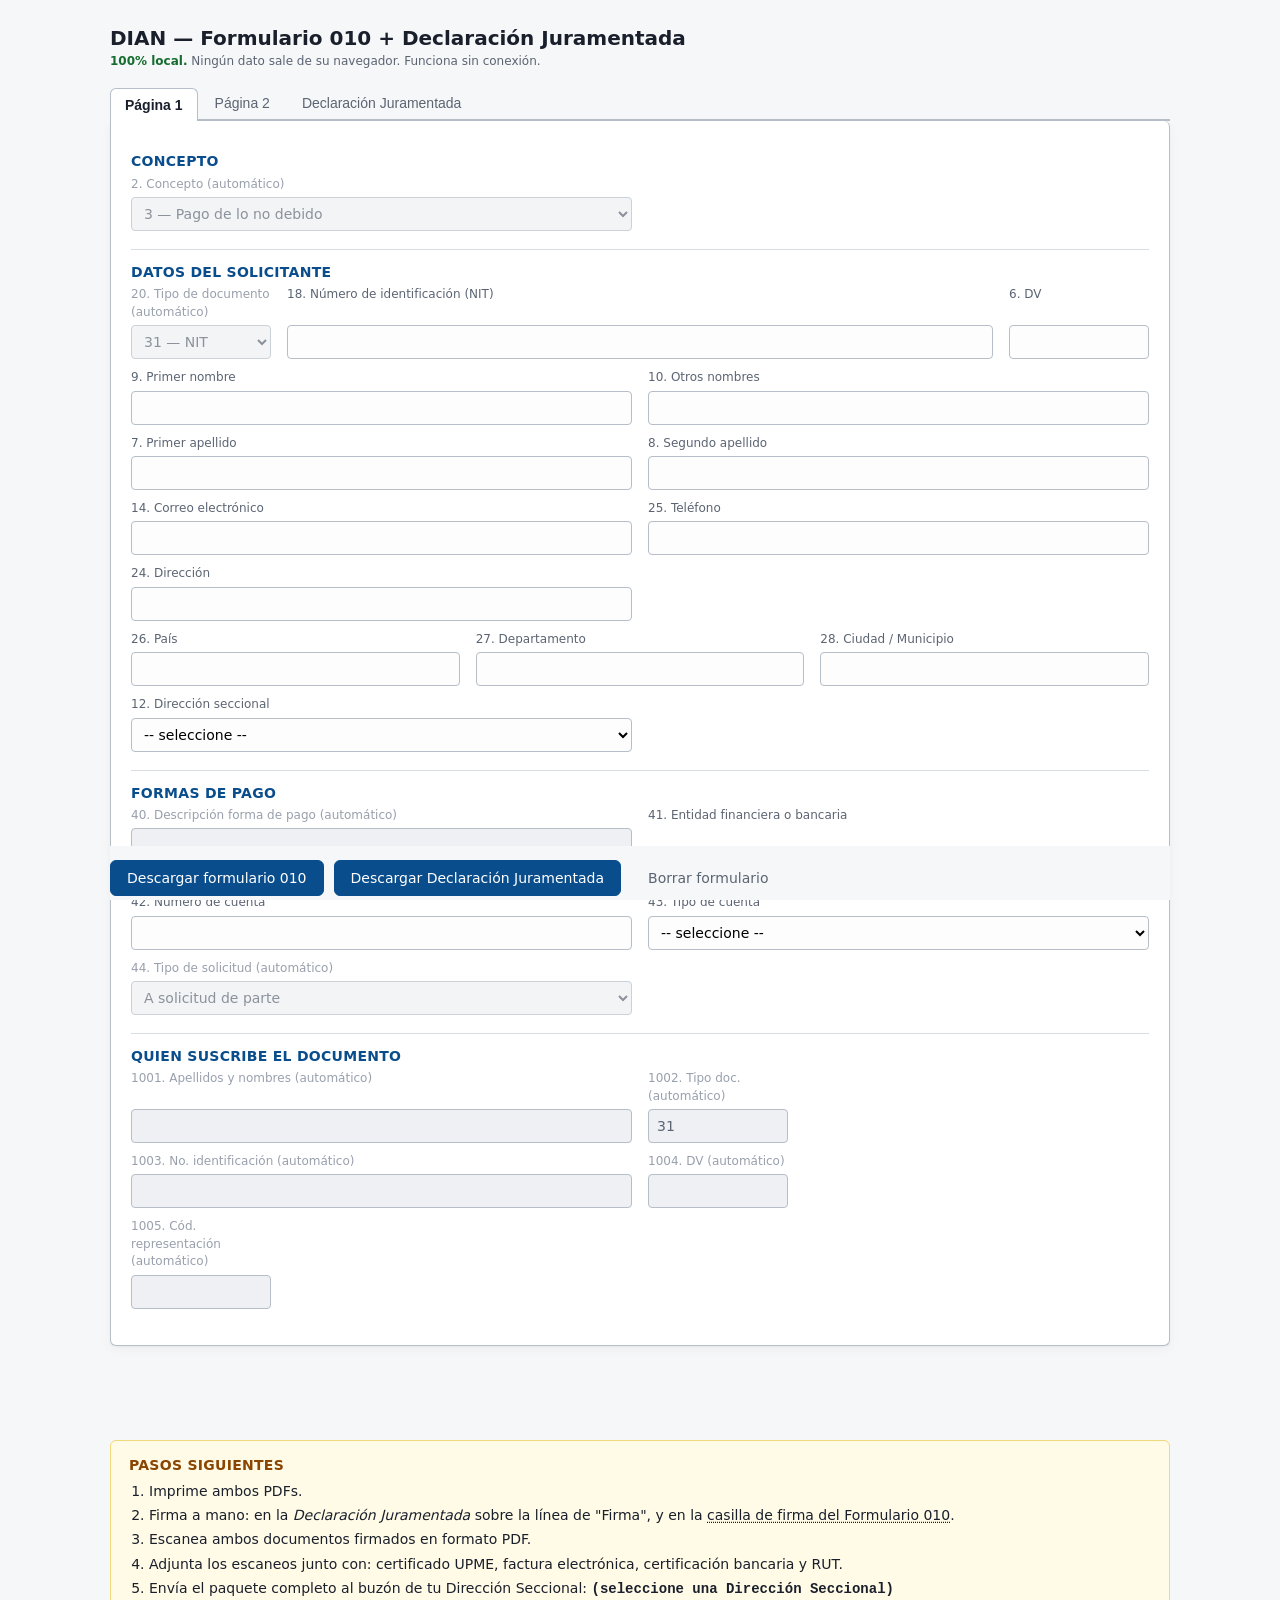
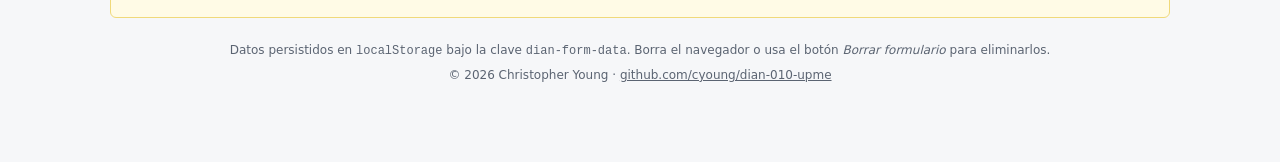
==== commit 69309e74: "Update document according to latest instructions." ====
--- a/index.html
+++ b/index.html
@@ -218,7 +218,7 @@
 //# sourceMappingURL=pdf-lib.min.js.map
 </script>
 <script>(function () {
-  const b64 = "[base64]/P8rwABjmQ/[base64]/CQQ3IIzffjmKwXeSAxkqzgHKIgmNWM7TE0GmfkdbD59akqsjXkqB9Ud3vXAQwB9lfdnCr2V2/Brv909W/4E8xHxQ7wv2B3V06qx//x+d3Vu6u/s3s4Z4xhWhk4SUhKeGe9LxG8PZ+XDDVKBqe5svDSstsDPMW/01syh0Z/LTX3Fn4nteb2UsSrpIu9ufrroFJ4xiVAwY0I7G+/uxLw0/8wKdif4fR7ptgf2T/+KdiWPdvsd2A2/T2bq+g6roLuGDojeDvMVfSfgauk9IvjSivJvMaTiJzGGLLRFAjfPuUKTuNnea37uYox3VJ5hZeuxSGuaqVzuGo0O48rGS0zLsBJQpY0K10iePuUKziNn2VcHI+ryKVvk2TgwFGjqHwZNiQNOaC+6ZJg/Tm+ZWYGxOxUBORJCdWhQL0+1bHJpdK6KmdJHAz/uBL5E1ZnVtUc34eEiB9jbIl6mTJKTfOkFP5/IQ6W1LPGJSxN2JzHEjRhZdAQAuWR/RoZ0cORoh6hjJwoELF0K0lDHFUaFyXymM2ZdRTYsIrqKCKZY7REqreOKnzj8SZDNJEjY+fXszRY8CqVM3maNoo8/faaBJGv3GroxbX8l2COXb+Bjm+5RJoiN4pdb69++c2NdnrLf3X9/urb63nRmpo/AokzEc0DZ9Tb+1NseS2HPeEyDalcl9J4wJ6VIkXWIEXSyVZftJidWf0EXE7iSUICT1lgp0Cyj6vud/00KaoKvkCDNe9SDzIyyceY/rnzYscDIfr6MyPdLfvmxSkeQgGGB8S5LPRrv8zLSaUpGz1mowY2vYB895SKhrNXN9qrw+50ZNsde3M8HX6425z2x1WyM83jKp7BeG5OjOW2nI5tQ1ounshHLM7utF6GXLuEofgWJZJ9PSR/jxyaR2zuc2mAKqUJhuT8eaTF5jodRKFSLwKPqX8w9u3Dh83t/shOu4fd6dNme2QfNqcNu9uwl3/4zavZoWvQAVrSsIiu8DQimhLB275hUaR4G6oUmR2lS65IGp4Wn6p8nmNGjQ2XkBaHwCiLHoG9N3vkLzfayLf7+8186iP2bfwEQtTLrTAl0n0zKJzOHXiceqlKNkgapL5H5fOoHzW2kPqoiXrRUb/dzebc2o5zQonpqErUyzmcbuLciJIGkoY471P5PM5Hjc3kXKaeaW3Hee6avz++37BXR87UfO4xoqEfHnKUY4GxVpQI3vZwL3JrE0NDSSaAOlclDXLfo7KR+xZjMydX0/[base64]/hplii5LWc2QscpO2KOM4e3WjvTrsTke23bH9dnf/cf9mf7u53d9op+9nT/rKh+wlQuQbG02Jer0Epxu9pKUtCEvSYEBfal3gp3G763hKBXHhqQCeOh6+P+0e2I8vjuy0+S/5hz0cb/ebu/lugpE5uwlRSiEfS9TvJhj0GnykXDePnqXhoqPWcdC40ZUcZO2FgzxnL18vSxfpunQRukuSM4K3w+kC++Fo8T8HrW/[base64]/RuPzo3HmDGC6EaCrphImpQL1TwCmrbEJVV44iYMjgFmrWY1bnc9TWoW6NTWx84j6NyHTuK9KoYu9MUkTRK2xDY2bXWkbchfLkOXsev/hyLY7tj3e/nDY3X88zt6NkHtcDg8J6Uh1T5fIqh7P4CSnrFxzR61VfuE7qtSaO7iv0Z1fvrnRTm/5fE8Az9kTiIh/nMwK1O8Jq2hJmnbGObGnq8kTrYuyZMzuSv6whtvSHc5x9upGe3XYnShX9ltIlP2b/e3mdo+uup/tKSAle4pQ8o93Jer1lLKiKWdsFb52LGdqlUtyZtToSpXM6gsfec5evp7vB9O5ocuSooblujbUU5rS5bk9ZaVs+Yl6SumIVXsKjUIm+cVESX3EFQhfDvZ6oSf9omVJEEkTvf5R6RK/jJpd0S8m2sdeHzl7vbk7ntjD8W5/u/+42R7ZL5Y4xsScMMbHzjFnFIcTxkQ9Maw+8uNb/ZJ1LhpWx63OG1ZhFc0RjCgFrja+QP0h3K2wYzGsUvjEdO1SGm7FdoUgbrG7Viv2dRRbkavL8fu7/[base64]/sYXO3XTbRGpGdAZtFdsEZGTHsDB0/gzMelX7pznCaBw33lZ0/rvcff7jbnGDVuEteYT++OK6xdSjFjAvoJESW0tT5EsHbHi8pRZXIxYlmJKuUHxeTzkZR66pMjYvGlKWGpMFQqb5sUUf8P/j2mWUWJ6IUNYgoVrSoUH/UONcWNbFuMqOijvxSGvRtZX/ZtLPWDWcORpEZhXdCILCiyhqpvtoKpvHzlZyYiqr7xjFGK42LBpIxm/M5MiZzpHHNUUKVyPQuPOmLzPC+k1zsVDXukjjBklmy8LRYnZnNQmaiCCV+TIV6mYLTTVQ9J0ErlUuY+hw5J2yueoSo1hmYbQrUW/XgdGOvrO6cxMGQqpQua1OjZufmnnhMPpEjCdkp0ED2iaaYElU/rKXIo2+T4FOBv0ZRRQ6p0ChCwFWrThbBLe7pWxM4bLKNog2o44mYNV+8dYGr0Cr6ah/zo4to5aYl0ffVkT+xI7+rHGkEnIIhX3vk82nKSY4DHtdIDIfNLUHDhSZlNGkKehkCk/RSctFBwZ0sTL+7ouou0SI0G+4TJNWWKR6Jfw7FVXM8FhEAZZ/gd6AellODv1CAwP6nQhvqNug3vDMBzSVVGh5ihRV3tH9yKNfwPDKbVAP6dOW4dAk7rvF3Ij11Gm8X4KnHewZFT4NDbQ6eRuhcuKnhU1hsFXqDkMRX+SkVynTHDCReKGP4jUKrqBM4xd+gUavhoUSVDr/YopcUUmDxswnhU6O7pzLgr9CoSVfRzKSb+O6ZIC7yRd7Br4FMIBwbW8bACBAE0cFhlEf9cCPDFWykeA1C+BR4IOwwCQy6PV3bMPokQ6IlEVqkQccSmwiRYocWFD70CSAXEXmPyEXAq/j8m5Cu6PBTCeFT8qHFy0bTnQViTAobi87JAWTxBvmpQQs+dMQBZrZQe+YD2fGYhhL/OSRMjg5cILekOqTfQtBELmQXSlBybMKQ0QJ/5tEBIBj0mzYsQVAdH59LfKgiFFLn0sP/sV81vXEkN/SuX9HHzcGd+q7q4yZOAgRIkMQCcsgGgWwpay1sa2E7yt8P3yNrulueGbVnBkEC+CKxONUsFvn4yBLgulF6pjwoClmWpsWDFw7x5okqwhFBjy6kmrE9wj967XD8fJdHuVlDEuxmlB0Kjkbs/DaWACtFz6HE47tSSsm2Ch1HGKgDJa+hpBxQVNwroctmICBZtBo0bTyLctMiSKp1kxqYvYXv626UYgCoDnGYM9ZyyFcyjmqIBCGHKza46XhxQDug5JwWOC4TUU/CdXHmv2kpKhXmPAsRaQWZKU964I1EqD+W0uUlO9bRAQMAGgM/YUKqY2rorFnSR6+MqepkueaTtmMgs2twkRE2w0BS+IDpIXnwimkDbid7a8+EmKidBIOfqbEZYVaUXcCnwFYhx8SBkuWny2HgRbxSY8ZBlEG/EVeZcPIu6hkBJ7J4JYObcEfq2gptNp6FXABqBu2RTIaygpX3FkvICCGrVWzKLQhDpaaOON5zd3tmXeQMfjIuFcv4LoAp+hlWQygBjsQNmJfmh/s13EjiLbBtEBjuCW5Y5aS5mmruSpYQz+uVLzjpYpsZwYOhJpS4ByRgpKERhmHStkK88mgPWmm4iUdaSRLwskAbYKCp1metAJNCm7UoSfbnYgayUp9cGG1RlQUcyO8VJ3bh3JkxLoixdCVZm7gF7wW15p0SQO28yKZNasxJ4Uq9w/4Q+ywYUCcSCOSshM7AxjMxzjwz1c4zLfS+2uBUALRMimnWBuytQXkI2gqPxO2m9OZ42sDoa08n8yG4NTJ/jHiy6yATmbdBaUTrCgUJ1G5RskKq6zsMOGCbOmZlAsQBossdS70xpEVf2HFFAxzokGXXoRZmFO/[base64]/KM3WZtX4y7hIMdrGq0K7mO83rF/NKbVpsHl4IMdb0LHaBZqTFhZqPUYtd6AD4b69lgnLW5FBzCfJphrzN61qcDeZ8yeH9ij9CWxXmco9PgldUqkBVsnmL9+1mbcDX2T+t52fpGXfTSolzBs8qOmYpiM7U+8HudslvSZwCiPanhApja7FhwVVIke2LswVs05txZtmpRUdt2L5mGhERl/oDokc55AKghkOw50QKQEWwOqav0UUeROGtaGVE7QEYpeus2Toe3QlBVvJ342wyRRwXMPFrroICgOtaL9v5q41dBsXn4zfBptyvay+yRplSA4FAiWEwueKOQ+VLrnZ+TkT7M+pysQwch2/reCtDwHVu1lTfdO2l1qxDbTpcLawEk+mcSqRsqxwNlliLg7P+hx96/Dh9kn8RE5ljZCMFjePRrKS53d3qOE7xOkXjex84vvJand2CF9WqePdec/9So48uDtSiQ+8vvwDLDv6X3DH+Q/T8JQH4//O3vbrgdvvLYV3Lsr665cOb01oN+ee3/4YYyXP/zKnk8MkPBa+L69uq74sbh+v7nh+H2brh9ePOv93cfPj8Mv7j+CX5lcMv1y6vvPt59+vnhw6eb1+/u8NNvrncZ254zL4nXpFHSXJWVtDdrXkpmQ86iY0NfrQ7lbG3yjIwdP/QyGfOpgJRTiCAd5OzXP8QSb8fzMhFcz4SQpsV/loLbmwnOtkkeAIcyUYnc1KOyYRmm8enqcNqW55+Ytgt7+Mri/5UZkIZvGYDEuAdp8gtpfwZK3ZSBhl6waeWFv8vWpdCGFOvGZUzo/RuXKWLQ2LiUKVtwu3FZPAepjUs+DjcuKx+xG5etortuXE4FfX3j0ruEkWf7WuCdny4PltwKcOeU3DdIfoPkiZA8jWNDc8axlMis0dWltJdjZfcmjg1l1RbKkSpamzynio4eelqcZFwOoeksHTzjL5BaSPLjoVk6hPrsLJ26y/Pq+Cw9Gz1nlj567AVn6eCnPpfVaLP0w+t39z/evLnHnPbh5DGN+SiWGBd7OmbJl8OJkffjMzNaXpUcl8/kRW2eN3cdPfXEYUpemYpgSgRuCCtpL4S9PFE3ADitZvx0/GGxMnkGfI8feqGHxVTxsFgA+OyHBeNfeiaIVMZ/lvZiVnZvAq00u7ZtJXdaTfRHlzLSl7h1GVevgXj0vbK61jl18z9/8RNbdIhWuZS0XmtZSnsrV3Zv7D4yeeX14mCPfmrzjOo9duplajeE/KT3pHH4XsrXPww/frx5vHn97u7kMtZklJ4WLV4kY5b2lnEP4bO9J44+bl3KjBPy1qWgcjloH1/uslQ3g+MCHfD/4O4nFnPNvZhrnx+jX0n7i7nmjcW8Y6BnmfcLm2cU87FTL1TMtT4p5jwOf7r7+EPM+eH24fQ6rrnXce2DI/MwS/vr2KL3bB1/Ta/5ir65Pv+saruYhye+rXwfTSmxElKMS2n/68qnrc8rv4Snrg6O8U+tnvO+OnruZeoi+vKkLso4/PFhHF7evXl387E/sIaH4fs3n+XP7fv7D/efPn+8+Xz/eHrVaKZKzxlrJYmnC2n/w8tvHGLLEmZT2ZCwCwyQxw49DdvJ9fcpJY1ODEtpb5zg/LNBCnE9qMZjr66FxXNi9MyZJ0YpOmMASqz7zMjtpL0MkMK0pfzb6p3Yjj5O1ybPqP3jh16m9gU/qP0QRue19us4/Pbuzdub4fZp9aPUxbs8+jZcv7z67gZscCNsAB44/TWbou8Ah0RY5x0R5INEILs3EYFbjW/rlXejQGPrchqntHUpr7rati7jF09ALiWD5ctfk/B03brMMo/6L5dm+cmvZRol0huXtS2pjquDFbHK1Dnc8S2X//1cvlrnMuXRoftIiPYVnh9LGdLIF+wYqolplGKGsYjnkeOPrQ2eP/rRddGNxS+OfntF4PixVkzXY1WRpgVP48T4jy4P4EiPdRxbGh7lOzEfx5TwRRBJzn9cWIPtNCZPnynIk9DT0zat5DAWbJdROUE/DVlNi/R4VRBGymWM+M6pVnIs3jXR4kUwtkBtK7BWRDsJ0WHaglaQJtfB3gneyk+mJV2qjyZ4OGSyfBNwKmxKTPENDs1RlBio4MOjuC1ZCghBxrUpQZti1wqZy1c4NKkrcUjqSe06x1iYI2/[base64]/ltLlJTlWEidxVhjMBPYGXB2iUdUnI6pmmS5smoaAjPjoQpigdgQkJJ8IoOTBKqYNuBr3hl4+uXUKDGEmxmZ0WVF0AWgEsgoZJg6ULDtdDgPv4ZUYMw6iDPKNuMmEk0sPeUa0iSteycBG5jAt5mWYJZ9CLoA0Y/ZIHkNRwcp7CyVkRNCBtMVmAbGF/[base64]/Gz4s2YG81IoO2wiNxuym9OT0NXMbcsq2T/JAi+RB5Y9iT3QjpyLwQycUaQ0EWtWGUrHU19KMWOGabOmZlA+0vTrsrC2r0hrRpDeKzLhpqgg5Zih0AsZbyCXrtCfF/ll5ZbUPsKgbQhQ0MQRu+R3I5c/[base64]/hROrBF2rX65ye9flA9ic2wf6dPKiNizM5xydI5LaK0go2VEHyftUm3Ixt1FpftkZaNy0Vzdo6DXtKUQ9Ym6mNod/rpN2yPgUQaz4rMhx3dQyQRfuvuFZwvThi1/LSn/Og2qqoorYtz5mGfESwetG6tLYQ2LASu56OtZx+wOmQhkpfdhT5VG0Kjah9IAOL3pqO0wmusqYqJnv+tlbIQevFrwO2DgyIqiNgdAYgjKTq8Hbw8Jvxo6wvNT9easoFCE4Mo1hMLniokPtSGwMAByR9nY1hWWcPVmwfeyuqho/ZCpNOB3/z3IVRL7Gt2lyIBjDpH8mmbqocFJRdCrq6/Ycee/88fZR9uE0DXCHwrepR4avU3Gb34OjY4bivHXV2iqK/8QpQnwCD49U6hB4T/32jji8QwlGq7k+/Ac9M/5IGNP1O9v8sNfLb6S9/ddP19IXHvpFjv7vkwpnTew/6xaX/m5vKdPn3i+QB8EoCuLy++KrGebq8+cfddPfj7c1PV29vfoglfvz68ueLX10uafmyxEhv0cTkPNKxSqU9nhhh+8eyUjUi2eKzWT6TF7V5ZlL2nPrGovRlcfIYPFnBlFi4IRxJJ0vYC7J2FHBy2HG8eixQxyZfUL5PH/o65et7ZVdaC/iXKNjr+eyK1fi3kQlWKuO/SidrVnbvKtqOXrlr5fuI345l6KDmnUvBQr63erwa0ivh5r/+4uchN8gUpcilpHiV98RGOolc2b2z++Sw6QJcPJasBzZfgN6nTn0d7IaQ7/WeNE/fCnz93fTTp6vD1Y+3786GsSajjbQoeJGMVToJ4xHCZ3tP5ES+bxkKbO5cSlXGtne5ZKnuLo5X6ID/A3c/E8w1DzDXMT9GfySdBnPNO8G8MNCzzPvA5gvA/NSprwTmWu+BOc/TH959+iHmfHd9dz6Oax44rmNwZB5W6TSOLXrP4vhLes0X9M3j81+Etlfz8DxMRD9GU0pEQopxK51+Xfm093nlt+Wpq0fH+PtWX/K+evLc18FF9OUeLso8/f5unr5/9/b26tN4YE1307dvP8uf6w83H2/++fnT1eebw/mo0Uy1kTNiJYmnG+n0w8vvHGLLtsx62ZGwVxggnzr0vNpObrxPKWl0YthKJ+ME558NUojHg2p86tW1sfiSGD1z5plRis4YgBJxnxm5RTrJACn0PfBvR+/E9uTj9NjkC7D/9KGvg32pH2I/zc4r9us8/frd2/dX0/V99APq4l2efZsuv7/46gpscCVsAB44/zWboh8FDollnRciyI8SgezeRQTuaHw7Xnk3S2nsXfa5p71LedXVtncZHzwBuZQMloe/pj6nuneZZR71D5dm+d6vpc++7F3WtqU6rh5FxFGmXsId/8/lfz6Xb45zmfLs0HP83OsJ4Pm5lCnNEYGZQzVR6CXSWMTzyPHHJt2EP/rZDdHNxW+Ofn+hhTPXiul6rirSdJ7C3Bn/2eUJHOmxjnNL00G+E/NxTglfBJHk/MPGGmynOXn6TEGehJ6etn4kh1lbyBwS9H3Kalqkw0VBGCmXOeI7p1rJsXjXRFvhZwvUtgJrRbRdpm9MW9BKpcl1sLfDW/[base64]/KUN2bXeCA6FXD0+PNBZSa6zQ6xpemm30rRdHRdKyUhhqwyqAqfVSRAFgl5i2lSUUz3Re+hlHnDwXMqpXAdiEBIqZBoaVo8+MYh3jxRRTgi1aOLOndsj/CPXjscv97lIDdrSILdjLID4GjEzm9zCbBS9BxKPH4oBUq2VRg2wkCdKHkNJeUAUHGvhC6bgYBk0WrQtPEsyk1BkFTruhpYvYXv9xqSzDvhCRJzRltubtlED/[base64]/AIMdvVnyCj5scKqEwcDGMzGtPMO95JkWRl9tSk8ZzF6MnxdtwN5qRAZthUfidlN6c3oauIy5ZVsn+SFF8iHyxrAnuxHSkXkhkos1hoIsasMoWetq6EctcMw2dczKBtpfnHZXFtToDWnTGsRnXTTUBB2yFDsAYi3lE/TaE+P/[base64]/OB7E9sgv07eVAbF2dyjk+QyG0VpRVsqILk/apNuBnbqLW+bI20bloqmvW/2a+a3jhuJHrXr+DRObjDb7KPzscGCJDFJh4ghzgIZMuxZchW4DUmf3/rvSK7e8YzUms0CBJgL1KRwyaLVe+9KrZKw5qS1QNiM9be9DvttGvSpwBizWdFguO29AYya/0V1zKuF3rsaprqc+pSW5RVnK3Tc6YiHwGqnhWXrSx4FqzIqqdtLbsfaDqsPqUvO5p8qlalRtA6kMBF14qO1Q6uEFMFnT1/mxGyVby4ucHWhgFRtSSM9gCkkaAObwcHvxk/2vpSc/2lplqA4ATfwdLsjIcKtS/W3gCwQdLXWW+WtfcgYse+tgA1fMwWbGm18W+eW9/xEuo8mzLZACX9kWpqTWGjoOqSUdXbf8xj7c/[base64]/GfrIGZl9SrQjqiVq0Zu7PFbMfQjpHnlULiQ9kbH0RDPxJu//cVPY673oTGXlvJV3hML6yBzZfXK6pP8ogpwcCxZn+35CPbedep5uOt92qs9cTDPhL7u1rz5eLm9fHnz+mQaMxmkMS0lL5IxWwdp3EN4b+0J7MjXDX3GniuHgspQ1w6nLJXV4DhDBfwH3P1EMpfUyVx6/xjcjnWYzCWtJPOkQPcq72d7PoLMd516JjKXskfmNJj/vP74IqR0e3V7Oo9L6jwuvXFkHmbrMI9b9O7l8UNqzQPq5u75j2Lb2Tw8jRPB9daUFpkQQ1hah19XLq59XrklPHV0tI3f3/Ux76s7zz0PL4LLe7zIg/n37WC+ef3q5vJjf2CZW/Ps1Sf5c/X++sP1fz99vPx0vT2dNcyUvrtcb12jeLqwDj+83MomNi9hNuYVCTtDA3nXoadhO9r+PqWl0RE0L6yDcYLz9wbJh91GNdz16lrs+JgY3XPmiVEKtikALfI+IV6zdVABoh/X0L/uvBPrnY/T3S0fwf27Dz0P9wU/5H4erFPul8H86/Wrt5fmap/9oLp4lwZXzeabiyeXUINLUQPowOmv2RhcBzgswjpNQpCOCoGsXiUEdqd92x05Owg01g7HYYxrh/KqK3XtMHz2BORQMpg//zWOQyxrh0n6Uff5sO2892seB5fXDktdSh1HRxmxk6nHaMf/c/nX5/L5bi5jGqzUHFk8lgPEc0POJg4BgRl8aWYcbOBmAc8jyx+rVBP+6AbbTTtktzj67YUCZygF3fVQ1OTWyfhhZPwHmww00mEchhrNVr6T7aWhifjCiyXnbxe7Ye84REefaciT0NHTOu7YfsjUocFHzI8m6dZibS8ywkg7DwHfWZ2VHIt3VWYL/KyeszVjtyyzo3Tf6LYwK0iT62DtCG/lpzZLuVQfm+HgULPlG49TsafEFN/[base64]/v1Wai62ARW25d9VsBzYiq26AkwpDUhlThs4IEyCAibwE9MkzZepzmUS8H6TcsPOekANdCCESUMoWWW4sHTy3izRPVhCOCHh2UYcTyAP/[base64]/RJtUug97Mw1iaXBaTzQCOQlakwwdBq2em2N7yHU2FMOIg2xDfgJiNOzj3kCdEmrnilBjYqR5tFv4xtqaewMyDNmG2pYyAVdnnfQgkbEbQQbdkzQ9g8qsgk6iXpPafbM+ViJ8UjlZT6x/I3n9EYhLiyLa7IuEMtvQGWkb8ioK24KMM9QjIab+LMpZL75MilrvHeK7O6WfM076BPIwjugAhsUlEGvaEwNLDyaAdRqdBZyUdRiUBcMmY9kFB11iFCFiyj5es8C0KyOue2QVLhq/[base64]/EapuZv0Q6GEW+9DL2lfTN73vri1PviNPfCY92xW1OY2t1jO5ifjSx2jsqduxnhcOAZ02KtYtp6jFrIisa7UPPYtReoQy9e1U8YRefYp23oEE0q+xGNG60a+qwD5FMTv9YdZ60x7Egd9EL3ddqnJ30+UP3JTaj/SB3UwsWenO0TLGpbAbR8a6pgOTfPRtyMZbSVvtQKaVmUVBTrVmlYU7J6QGzG2pt+p512TfoUQKz5rEhw3JbeQGatv+JaxvVCj11NU31OXWqLsoqzdXrOVOQjQNWz4rKVBc+CFVn1tK1l9wNNh9Wn9GVHk0/VqtQIWgcSuOha0bHawRViqqCz528zQraKFzc32NowIKqWhNEegDQS1OHt4OA340dbX2quv9RUCxCc4DtYmp3xUKH2xdobADZI+jrrzbL2HkTs2NcWoIaP2YItrTb+zXPrO15CnWdTJhugpD9STa0pbBRUXTKqevuPeaz92XyQdXIb2f09/hfwzEmGJqPGxcquz2FkieL755A6P3XKTRfBgN3R3H/uav7enpZvDxJR8PbTd1AY86eUHvODLH8n6Pje/PKrNVfmgac+l1O/2nBgm89rD/py436zJpvN7xdR4m1KAng3VxdPShjM5vqPW3P78ub6zeWr6xchhw9fbN5dfLuZ8vGgjBSvGWFXj0RMRvFHMyKV/1g6isYitcgshncnRLc8MRtrDn3e4vOwCDn0gwAtDILV+4VxELVOiHQ/ZqPFit3RsRDt7PgIxN595nkQ68aCEjRj9mtg9Go4GaSMvG8p0MenXxgHYSpL1+B0RElcNXJjj9yKoR+hwCuHAv+0NzoOg3geqvzt730aWb30SiQrDOWovBkm4yBZZem6GpP8Quw5OJam/S0fQdi7Dj0PXb1PuxUmDuaZMNbdmjcfL7eXL29en8xcpsG3fChhJQ2TcZC5LXj3VpjAXnvd0GdsuXIoSAx17XDKT1mLijPUuX/A1U/kb0mNv6V1hsEtjMP8Fej+j/1q6a0sqcH7/hVnwaJZTFHvxxJoQCAxguloWMyMUEgy6ozSySjdhL+PP7vqPNLnnlu554JAyiax69ZxuT7bn11d9TvyzVGafW5yR/1uHXqm+k1pWb9BDX+5efzehfBw/[base64]/elvUvKg5jQJnMrBmElYz2nyuqPq9WIkW2pGK6qhXrWo4ntVepyl3Ku6L15yrFLs4pe/+qJ86lUDzZjmS7VafvZrLMrEXpWyJTzTDpbCPFB76OI1lP/9UL5fhtJHpe0QgypppeyMinHwygEXZVMVvdKObTk8eDT/[base64]/hUC+uuMGLJ6mtacaiOvKBviYwCfBM0FWZECGAKDmUjmyfPKLxiWYSuMESVgkHlslDrOrmth/4Sp7VwGoI2BAETYiAOOIEi8UkArAowL0AiwxXUv0mi4sRV2UJqxzDAGeLb3sJGC9pExCcmkABHtRVjxNSbsCRPISZ2QkPoJNQjQZ/PorMgabGCmzZdJZvKWkK2m1NJeKFIDKYCp8lBIAUj7g5P4hIpsu4brBIY4aG57xIiavBA8RJkXmWTZMHX2ngzSeKCEcoe0RJqmC7g3/stcbx012e6GYZQag3Y1mj4NhIPT+raGElyjks8fFtkUqpbiWCdTCQBpaMQMmyRVHxXoIuVAMWwWKrVsLGZ7GcpQi8rOoiBiZv4fuzdoR37WEO05W1tMqhigbFayTlcMUMNzXfBqltUXJaChyXcagn4jo38p+ZSUKEIUyCUzzo4GPNpyVhSS0/xtjkOTcm5k1Os8hYYqxNyFYNMJL4VHkq10BHbpk1AQLgEYWIILUE8Ig9JwBLBqRSVy2uxnttq56QGwNaO/FirmyZUHMWyYjEikww9EKBVIPTZDvwPYzwYsBBLIN7HW5ScHJskAegzWnFV6q5xsRRVzEmwyzTKeSIjGbMnpjGUFOw8rFCCRkIanA22YzgNYsmMnJ6CnLP8fYccpKDpCMTKdMfd7/pjFpAwJXH4YyIG3TSO6Qy4pcoZzMuynAXMEYtGz+VUoptsfBWU8veSmE1Mcdx3YCeCurbICNgJKML2oF5oSYrH23AKRk0S/FIwhDAJWLVIhOyrBogpFFkLNk8raIeuTnHaiAI72X4alFwT3JhJwYys169cWy86Oa8mNoq93fOXNCeE3NGS/2nRovcs5kZg5eE5XWN/RY1WNCaKa6gwwynom0EXGnG+YlmeC/TTLatrWZhpwBij5Wex1WLvanyGFYTPCK3s7CbltNAZRxb7urMfQgRfYi4Mey+3gjhCHwhJpfaFyKiKP0iBsmrtt5ygYfsuuyCsIG0Fy3NlROqtQY/6wzksygZOcEO1RBrFMSUyivsWgLwP8aunGxNLCJasEUdF6y0e4PY8sTFhzmMGQ7Q8ChJKi+GGroqmdRWCUV0b8/ACSlbcdwJP8bMZ3H78xx2rNrCqwF1ydOUxapm5GUkMkLHTyMda5QMIMcQzCQc5GqGRSvYBTHsivBRPSIbXk1eKMFKhbrQXONbsGSlKqos7AMsrBWHrUwiVmCq/iaZXxjxOsmwtyzfTZ7XqTi0qThMk3DJC7mOhKHe3deD+bPCvc4wcccmejjs+IxxszQxGTyK9LEkeCemPJ7ZE8ih9a5sxxTF3NiWtWsZGoT1PcY2lrJrqwYZHyr31dk4SovhedSALsSukSk9yOOByZ9LE+RfmAalb/FEzsMTJKa2hNSydaSCZMy06nEz7qK184XaR9Oso6JX10bDLSWKB5ybPreR38icnYM8BIA1PyoCHNepjY9R2i+5FnE917DLYWzPoTFtkqri1Tw+ZjLi4UDqUfKydgXL/cpz05OhlocfUDqktiTvOhb5nZqlNJy0gYBaNLXnaJnfEudUwlzPv00Z8iT5YqbxWuYFoKq5YGQE4DKirMPLwcBvxo9leaeZ9k4TLgA4zrZkqXLEM4Wpz+fW/3k+krdZG5Vl9OCMLW1vQtbwUzbBpJaxv3qubcsXl6fVELkaQKR/ZTLVQ+I5QdgloqnX/1jH3r8N97SPbhNRrfTf451q5kLUs52Nnl2B06EgxdbY+SsjtWk0KGGpTePnkvKf2dT88uBCpHz75g9gmOFf1HmGP9P2nyg7/jR894MerocXnvqeTv3NBSu6+tx70K8uzN/1EIeLH994wnsIHh344vrN21TUcHH788NwfTNcP1z98+PN/eeH4ZcXP8GtAF65ePfm7ePNp58f7j9d/uPuBj/97mIM1YuCRQnCwXKhxmgUfD4YLEqtQ5FK+LyUitmkbUdKDJ4YpuNHvq/YvAwdQwXBuQxBcjjOhNVkNkQkx1PZaexYaocAWljckcjbZ54nkY3nzhS4iSGVf/u9i+5anZygjHyuIZDMjDNhNUVpa0+OGt/w6FDtIrvsVkIvjt+T0edz8MT0p+FH0p8EznpL/XgU1tM/pj4yL2nGqqwcxPOZyR0lsHXomQogAvkp/[base64]/ODlhOQjOtnCY0oIwSc5uhMOZ84djtPn/[base64]/vZLUyX5+8B9XwenhgBmuZrBCAx7jb6ubQegZi6IpDQ7Ls0umsOvaq1yqZutShi0k7VJYplr+qJKHyvSm/XErvVoqgiOtUYVTa9avLKul41GxVDt1qUzr1qWbxYS9yqtkWu7am212x8zcaXZ+NpzGqjq8zKkvBp0XNplVlpdxez2oXLdquAlib3FNDmoTvmSdvmbmvatD2T7MbcbW2CM4egWgx3/2a/WnbjuLHoXl/BxSzkxTB8s7hMrCw8CyOLhjfjQdDuLhsVqLuUlpXvHz6K1WSHxaKKxMADaCOcqyZ4Wffcx7nFgnK+c2Os1ryaSP2yswaaXlzq5qcd/h0BAXZfdZFiaNSvMp1rd7y7lx0En/aP4wX8493uj7tfd9tkK0Fskq0KAy9WPTI/LslWvQKscYERCsLirLxyvV5aQUbebRs6mGEDqw4i7NhQEOyGpxEce3AcDy+n/vx9BIYY/S4OcQd2D3f3l/75aTw/[base64]/NUFt98KNDJhmzua2Tue2fkVpBqbNdY2Bt730bS99/[base64]/d6TnO71dfaWjG/J+Ppk3NZTjdZSXnR1XmnNINlT9dGSnkqi15Jc6UQ31pRO1ue2CGnVg/U7rCBStqxCYH5aUkQYyTVV6vbe2MqrouulFbo077aNLmXYyFJEIMJWlkoFwW54GsGxB8fx8HLSS8QIjEzV7+IQd2D3cHffYpMw0sxRZtWa/UQRgDRnmMoSxtzeG1vLyku24SvvtNG6xwQUAmiVPO0R781ud4TbaRDS02CEG/cyzYMFGtwULWDCLr2RsTKZm1CR89qICGHE8pWHDkHwcYTgw1FXzPB1OOwPg6HmDFoUi+n7jiU7Crhv/B6kWSKClFDkNt7YWp4BpA1DeadtOCKCxxxhCB4+bSZBDxLWITdjmC4W3af05A1QhxanDNONdW3K8DBpnZWfMtdLa6ZM1m3DKcMk9kRoSQjej+dD/6SHy/P+8Thu719T4E8BGUQLvQAlacGqiJTX1EZ85Y9eG4hCLEJSaicJIWRiwiIXf/03QEkmiFlqisgwa0dsLLap2zsr2Mh5bcQFYTf1QSD4WdOBR/[base64]/5Xy1uHG00OJdO8ZU1tZ112qa6qU5TPf24XjlaTT82EWFTl855OqMkD1N2rTNBOh50PGetpGwLLvJuW3VayAMm/n2PCXz3TyI7cP8wXPqD36OeDRzP+8d3/9n9aytJCDDm+opG1LYT3XgDxNKNBdnRxVY6C8ZRjTtzmabw0qoWnHe7rbVgI9ioOWkRVjYBcIgoScRKn7af5Qo3u/DgUFnlg/W3W2s2nqzfNkmNhREljFDfX4ReeT6OEHw49ufvw9fhsPd5femfn8bz8/7LY7+9+3RoIssiSxFFMkRJsohUJUy9ZguKr/[base64]/Viw3nrZTSCXDIUqSShAuoZSqSBmqbBuKrqxbNTNOG7UhzI0cZayhHEWeCat5rAwVJERpJiZRUlBfhISJbq01qdOkwLJ+G/[base64]/sM3Lq5KR0eZxmlRZ6UHoSFSqcapT9vAKrmaL7LM0oGhtNQkscTOCfv4pZUp8D//ls3bgiPVAMsk1maAkpw6Yb9KKeZRGjozvyw0CP6K121xYlN+nxyy8WGMhygZKUbIepy02JL81lyKU3Bj1e6Z97ktSsS+zcpjg1xnEDJEySjp02UJheP+mTXdnYUmpXH/zJqMhQlmrUV1EX1ZVVr/H3z7xqwRwmeN8L2HIhmidNYIUZQ1BMVfnzUZgrfWIreR/6pibPbC7VOAddMUoDafYqR/XJwCTK0MdhW+11orM8DdWDWAcz63x8jJZTVpZIJIiNJqWRWJZSxINLOsuRKleqW64nVjNSM8BcoiFx8WoWSk9OmiUNGIWppLp/jKmkhlnW7MJ+S7nkVORxAWorT2QmVdD2vxyG/NxZRCrVrZituN6osxYJ5ysogqczNXITK/JtQXs0sdQ9K8Zilc9p3MM3y1FhXY7a0b47Xu10Trl5010PTqUkc/7fDvCAiw+6pjZhQwQwTqgtwd7+45h+DjCMHDeHg59efvIzj24NIfxvN4GE6D/c+fLz0YL8O34bwH/SN4t/vDvJpD3IHdw9398/7xOJp//rrb2EsFmnopk/OUmZFAy72Uq1UyEQqDinJD/PbSGi6zbhtxiaF5LfNUCgTBbniyDB5nOm/ZuvTPT+P5ef/lsd/MGdYq0JFmkeNKRCjJGqayhDOK/D5ytZY4i6+sYCzvtA1jWFefkbUcQ0YsZ+8/U0GPsI4JK9cscipNRCip1/TpIsGGWbQa5k0STUaS65ux/6oh0+yF2+YRNpusY8AgG3fS4RClGRCyiIEOSlpmYQmZKDWJgFiVmpRB/[base64]/4U0AGITRAaVqwKiKFyFC3OmtxBKhGlOSdtqGEIAqxCEmpFcuEkIkJg6b4G9E2ozQT+nRhhTAWZCrLTeO/3VnBRs5rIy4Iu6kPAsHPmg48gm+X/V8VnAhfHQY5JmxDn9ECJ0KUcoLC6KAcJ7d31nCS8dqIE9HdcEIh+K2/fKacjxX9iiLPiEGOB8Z4gBbGCCplxCx//MZanCO3t9YMkqzfNqxQ9F/2q6VHbtwI3/0rdMjBOYThm9Qx2UmAvRgBMtjTAkG7W7YVTLfG3eP5/akqSj1kj0RxJK3hAL7MVFHqKqq+enx1i4pm1YeOVXfd/tuxOcE46ardHv7tDsf21F6ezrun9nk5XMYhSBbeJMkrJKm1jiV4+hou4/CaLk+MhB/6fKROQRVZXMOLZnwuZJAaeKPDN0kyNTYXY2LJyZEowdtE92CpyQfqLZtYanRVrP4Iti1wJFr0RJJ2OBy9iCXLxwhLv2CaerYBiHhila2tV6trGkDW7zYNQMAeh9cVQwOAJZAawK8HqP72U7vf7VskMqfq3Fweu9Nl9/GhWT4/cSEisMKS5K4L0VUaBUu6ugSpt7DL1OSPzi69vIEJGM3db6umZlhRSaLFlJrvizS6ovbzbX5F9S6u9KDODM0tltS828VrqvK6X1OdQLtcxhI8nFpTYazNdher4ionLb+mvhhd01yybrdcU51nXARyYSFpm8v+3D4OTeVw5RmHBjrMvjt1+/bY0snXb03VndvP7WlXYabD5Q0Tvrq/e/d+3ZI7wHaModQilkZBlVyUQKrquCMEbbINJSZXAJp3ulEbEoaWXGc2W3KR3wQkiPNg/JWVsTSORE9KCupLyjjRSZujOpsUWNbvRnhoeVNhDqf38eO5gXp6SKvrtoTSals+SqwY+qMdKkjViTTeIC0vqiWepDXP1VJqck0tZZ1utHoB87Ib1xLtulhK/SDHkhoEfDRWR+m++hoHJ0MCG8zmWJkuotTkEhwKnK5EQVSOUOCMQwUBFsA9EQS5vBAMhJ3jB6AE3KNP/xcJn44UgqGAKSjhLKeqmVBlGiyh0pSqQFiVL1WVjfkVaZPFmHzWGlb3w3/4wsW1huhIbJwkCaIeUsWSHGuc8DYFVk43ziE0rkyDwChVqsqUYueIfXrTlSnw3b9l+bYgh22BkBS1jaVRTHtiPwepMEkaBnVmWVgf/Bmvy+Kk+/w+Bonio7WJpdFIaSnn4wRky5lbdSpOkcVVu2fe57IoSbob0WOUQmewLpZGowRvlyWUSPtnVg02C1Wl0v6ZVbWOE4y0SXaRfNmqtP4/+PaFWWPtkDV26D2Ku1gazxpri7JG8vTrs6rm7FabxDbxv6oYN7vh4ikgnQ1TQFqF+ZRK8HBqCkjnZgZ7Hd+XtPwM6C2uGsA5n8snZaDLdc+RJZeRNMGW6yKyLKxMZhapM5NyPVOd8bqwmrnoA4VSHx8dS+ORgreLQqUSaFUunVKTayKVdbown/jQ9UgKPAL0SBrnXrys6wkgj+ZWnUwpvlUrm3G7kH1piIbCBkWSxL5k6kRSYx0K3qbPUgZvMxUuuqceEH7RJhnYrdWF8Zr3i9H6+z0pvL91qaO/3ov/8MpW958gZsiAleIMCuH+8O69Maz60LHqrtt/Ozanp646NNW52Xenbt8eWzr5+q2punP7uT3tquah+vP9f/HWhglf3d+9e3/ZPRw6PPzH/[base64]/kbSKCyiLgJFupi3Bm1yBNQbQZJ3ug0kkismbAzKWrIspeyRICnEH0hbJI0iAW8XVojWUabq3DR+ZXMFGjmvG2Eh9U19SFb9DeAQXfX5vHtegYkdqoMkOTT0SBrHxNpSTHgcHZ7D5NbmGkwyXjfCxPobTBSr/tWcf1fGdCv6leIDIiQRDlqbWBofI7wUEVz+zI02OUdura4ZJFm/26Ci+C0qmlUfOlbddftvx+YE46Srdnv4tzsc21N7eTrvntrn5XAZhyBpeJMkIZCk1jqW4OlruIzDa04DFeibH/p8pE5BFVlcw4tmfC5kkJpDKqEnlKR32FyMiSR8OtJmNNE9xcVMoN6yiaVGV8Xqj2DbsChCXDwSFpQCPfUiluDpCGHpF0zvZhuAiCdW2dp6tbqmAWT9btMABOxxuB/UQwOAJZAawK8HqP72U7vf7VskMqfq3Fweu9Nl9/GhWT4/[base64]/u7d+/XLbkDbMcYSi0iaRxUyUUJpABT1BGCNtmGEpMrAM073agNCUNLLuy6Wy25yHQCEsh0KP7KykiaQKInJQX1JWWc6KTNUZ1NCizrdyM8tLypMIfT+/[base64]/m/2X3feZeDW/[base64]/522MGgGDnqqNRjP1yUncMPRDDcQyaTrRc24ImMKKRanh95Xgh4KxgeRMysi11/gGeAr0CPsOMwFkUwDhWc1xR/pPHZBgbrCkD3D78A8tC2Nv5Aggf/[base64]/x4YoWP5UkPCUMDV4WJ394FwKjQ9oYBKdPIIM36E81enB+CBzIlYnMvsQDo+OwDAX+OQaZgAbeirEl0z78FpKmRlLUpxK0HBNkqGiOP3MIACgacVO6CiKYrq/nAg9lDY3U2nAIicsZrJ81c5a6LJmGG/yFY7zJYxDxIpA9QXGsxtcV3o9uzdH9y7c8w5d5BKH/MpI5FhwZ6f17ZiVascEPSeR+OIRS6l+FdqzQgKtIEiGUJEssKnoXQmd6AxLBIqsywEa+SPb/Y79aevS6iuA+v+IuWMAiznk/[base64]/xKQws+wHkILUBIP1PwiP7xv4EUr3qtsBwyGe+Ia1jlld1Ov7mQL8Tzv/FUnbo6NCBEINdHiESWBTQaIMB1TtMJ65dERsDLwkoi0EiRwywZvwgZD3ljVAWalsb1oSfJzsw2qoG89GLQoZwMG8v9VJ/[base64]/JC7QKGgs0G62R3RtR8NVQz4RxFbk0HMJ82sZRGr1qdCDu0wbuT3KEKIt6nNLpiEK1jspKpqfY/3F7C55G/jTOq8Yb/YJLm7CCZ7UTmZpqswwX/FEqexSNAYj21MYNZWraseGphEhyYvbgXRBzdZTtaip6xznJDCQkC/kTokc45wGAhkSwp6JFQWagOSx3aaijyTob6owsBqhoxWhsEyTeGouqY3bib7tE3qpgtrSWUEBQA/tF3N9NfjU0W8S9GT6xXROX2ZAmKEBwaLFYzG6YUYh8ZTjzUxlpMHOdLNHBkh2+tqNoOMd2UfnQ2qnulpHH6auNvQAQ/YpAGo5OeSBkaas4/S/8WPvt8WqtyzMcOaBbYaWBKbUsPNsWft3rHaDXauZ9Sem70PnTyLkIyACZePcXCfRBX3ECvR74mShHHviZJyD8F59BEb31a6HMeOBnHRTFtz9t51u/tgHt88DPvrr+1tfW8zd59GaaAmc5ottq4q8/B24fPy82P75cq1+slvvi+O6HcDw7/p/I/3kiv7kpiEIGHKeZ7xZEpBsJIQ4M55iYbTrMmgQTyCaaYApuBoHnngk5pEaceAVRIZNbV4kI2JTZWDZhEKHIZRmAStrLYuC9m+mD6Pogbk1Avtg2dT8oKRmjVG1tY2FsPizmk2caEDcB9TmzJShtMhVoh2w8QYbFJrmigYNWxE/[base64]/6sW2Ox6SgbVtWqcqKpirQpEWppjIPgKGeDEYmnzBUNNc9WBk6prIZEbpbvuAM03NSHRGEP5i/[base64]/tugOgiluaLwQ5sxfc2GeEBha0acH2RCUEsJCqRxlA34znjJx8hn1ioCzspqJV+njWtzLuakazlbNqRa0t0QytBV2ubJYwkYI2a0Jc8vomnZMN9s0k+J+/bDJp2rGIZZWzRUJSOFnWA+hBSiJB2qeMhpTRUM7YHygzGa4J65hnVN2N/XqTrYQz/POX3Xi5tiIEIFQEy0eURLYRLPjMUUrrFceHQErQ+Ng1WTDKaN1zU0RAeEoVdUBZqWxvWhJ8nOzDaqgbz1YA9xbvTfr/[base64]/e9TREXV8Rlq2DusW2Tg8VeXlCXmS8vAOiCGAOxm5sFtZ15xrlY9MW4r3CQwbqi3Yl11Osd+sVJa2zh0pAh94fkBVoFjQWajdbI7o0o+GqoZ8K4ilwaDmE+beMojV41OhD3aQP3JzlClEU9Tul0RKFaR2Ul01Ps/7i9BU8jfxrnVeONfsGlTVjBs9qJTE21WYYL/iiVPYrGAER7auOGMjXt2PBUQiQ5MXvwLoi5Osp2NRW945xkBhKShfwJ0SOc8wBAQyLYU9GiIDPQHJa7NNTRZJ0NdUYWA1S0YjS2CRJvjUXVMTvxt10ib1UwW1pLKCCogf0i7u8mvxqaLeLeDJ/YronLbEgTFCA4tFgsZjfMKES+Mpz5qYw0mLlOluhgyQ5f21E0nGO7qHxo7VR3y8jj9NXGXgCIfkUgDUenPBCytFWc/hd+rP32eLXWldUweW1+Jauz6UCQ2xrlYv0J0E15H5x/7gLoT6M6NCZ0wc2vLT9vwf7tXQOnD/bjKruvPwfSHD8v/jm+XP/wYhXJF8d3P4Tj2fEfnvvNOvf3j/kR7NYPPeizx/Ev4WjH47+tmM21LPeKKn787JPf1vno+POTl9evjzfXL58/ff6PJ8+uj5/W5/Xr53//8dXxm989fvHJHx+faXp4otIKSKpYSStPS8+FVdMdiVqrKaNqfF+ichwXAdPXfYn6xa4fkah3n/vrJCr1DgIt2RPVxqPjT9dXf33945vjn59dH6+f/Ov73PKrlbenz5+8/PA0rTw0tBOMGs/UnFa7q5tSYTTbO5opMTqVBXfz694c3dr0g1L0kGM/MkXRUjSYonr20h+ur3768dWbJ0+fMzMfnpLFRCkwJ8uK01OxLfx6R1LGZADDeyEuh3JZwfy6Nyu3d/2Yznnnub9S58wIETPPtIz0X+qclZzFfcpSrs4+bpRxf4rWrHZfevrNOP2b/appcp1Wovv5FVqwGBYYfUvevprHggVQ3BQboKiQBJ5fJfElk6EKfj2ttmzLGcvWlT1TM1VsbrrHut32Of1xZJIJamJmkpOS9YPH6NNRKrVHyQoPTmeUOo5S5CK1CKUm5ptEicmu5UXX8r0lJ1qeyXi/Z0Plg75NrPAkWqaVE4FVjgoL/1mleAGsmqBvEyvVth+ToqumzlITHciUeoFV0kd9H6tEmtdYJYy2u6RsV0hnuGdxkqh5CZK6qO+CpLJ8DY409RRJ02751tA0zhBcstYnqAv6LviBe9cL8+NWpdGuh9DCxSmsDS091kVw2sFpdLyLhEZ8uHK/Qy9G0rOoOSwl5V3E0oa6B8ASM6CXBTFSFYCU4+lDfax21fVpT/YH8nD4sz4++YsN0rbWZUda7WlDq9M7gTVKG5xOpM1NMnXjxWh7FnUBbdN58/a5hNljtEK0wBISMWKhpdUoWmXzXbL9roJDjkKU7l9lxBA46l+Z4QeEXhy4uQSJ2KWk9iXfM/5JubDqhXVVr5grNFQjruQpo9l1LKzxdYwWVq8cWqN1DKdvKq4oqfuOEt4N/[base64]/ghtL7r/5SRh+Olxqp8mq/eF8rX6rdp0G+3nzNU4bA9hS3Gi6cAutE6UG1A23XfDT3T15+CH/[base64]/ZlDAP+qmxkAhelqE1SgmcTt1TVIULA70YK8+iLmqWqbzrEMNKPSTGdK2yeITxlhje8qJ5YIzvlVRShAmwEfOXglUYmUq6Dh+8ocMWlCEdHPpkU31EseCIgHdRBYOL78Pd/b7ePZ1APyxjiNKGIQXXWy+BO8s9jHGkynKOI6XLAK/Gm2apD7qApem0K/KkStbNM1aQ77d/o4Yjj/Wu2h6zWUG1zRvZDYC43jc8sNzDqOxmYvqOaApbpnnuNpbsQndpm+q6q5xJdstC6lRXmkIku0o5xBJdUPRMprqGFTTdtUUpUl2rC8tTXdhFhqW6TovpT/EZLdStO3N9a4ozs7X/Ld9/y/fVyveDn9ufqEVNO7qd5Sd2qQJrfHbD6aY/eGR48+YtwcQ1eQz/yAV+yMCjzakbbTrIktWFme+RiSbqee6VfYOh0/O9FUHTa/C5VcioHJQAunPCfvkIm0mbhxUvrcfKWQ1CEq6ovTWOFZxOxMoMX3pScQ+CLsNqMm0eVpIqj5WzGoRUh5WKYgWnE7EajhY6tRmHQZdhNZk2DyvVYaV6rLpuVL5Dn2OlErGyNnxn9GJIqdWQmkya2X/u2mT9TapZwOXAgofRmxTIlkmQ+gtN4M5cpJqYS1CayZqNkx9TbQ1p3huRGZU4zq37TXTFYK6IyWm22uBf7QXzsQcBidhrLtr+7S14GEVfKPcmMXUS1kvozWDaBc0UI/NpHVL/2aBD/UunJvpyw34BOUc2v91xUxZWAFSmkJxs9nf3D9tr/Uj2hyN5rI/Vrrpuz9fD55v/3/13k8GMgOAKRPUJLWna2dpb7ulzbuA0NjsVUXK4RFx4I3cHXoycZ1Fz2EnKm1fHAjaRtC4PWto4hSMHlqVjaDULBECNl7LA92SiHX29F0XrNmrmiJjPu7CWaVPLAjWUhLuAL2UlC/JNXZCHevd0OpyvNanJdgc/2/2pOleP18v2Wv1ZZxe3lNLThRaShMXdW6N0welUuuQANjlF17OoS+iazLsOXVJqpEsWlDV0qVu69gdyOezqc72rThX+5Y+nA6kv1e/VeUtgRDnq4K1VwSzZPNzdP26P+4V8atvyqXDsGhNaekzstMjrGbXDhBjoWHTn6NSL5c5M2sxRBTJMKo2DHSzpVq1DJ7DU2NIV1j2ZWLlNyTVFPPTiUz0MuaDqp5OuNKRK5qpe0a7qbYFl3F+b4AC13ZHT3f1Xh93/tmQftIX7D1/AyqFw0Fc/hBr2Sn4baOOpRUu2KiqwRqmF01ix8+wyrsPxgl60D26jLhlrk3lXGmuo06TsBJUqC/LD9lhfOkG1r8lHcN0cO5zJZ8uIkrIlSrCWnt6SY+KqhVTGWTJDuEw6T3IJSSlpc6WVBlw4SiuwWCdEe0uMXdHgNH6WYHNFza0Jiqvx4tLqJuqCop7Ou5a0sq6ouWiLWgu3q0+/Xg6P5K8va3LZ/v2T0OIMNb6rtsdFJS0M9yUtVEtOYJkxmnz1CSPWL2kf9E2WtNDUl7SQregMLD1+W8DiA0hfoKT7qO+ipIVir1LSlPqSho/x5PSWexovaRAB65d0E/RNljS31pc0x8iIVW/ZMQXui89Vyvol3Ud9FyXNQbi+cElzSayTHdwNZif3afdrxwQHx6uMFVFypG0UmXIYhU6MmpuIOcQk5FxICyOmoaWgiihTUIOsyCW4M9QwjgDhAfe/bFS+NDixCfWSCT1bJF1eGXtGVQu+WAS+pQ34DBU2ot4admyGe6xMfNPmwm+WrNnXhl+JFn6+BH7OrYfflB711nCPYvBzHt8KmfD3Id8B/JyyFn62BH6hG/S5aHdxa8CTGPhCxTcyxy9XusTNGHrT6Hcxs/[base64]/H0HAC9RWQeXSqlGhSJVDxXJ2PDgVjYVW6rSF6kwPAhQNQwwtYKGEqyXKFUBuOQRbLgGhQBkIypkE0mfzODvLbth9N+SnDt95J5N99n2OfPKeRuOWtmRGKpU6Vabgb3J5Xl5+iVqtedHRs7S0LBizo6Pnhx+zilRqUZUMDAxDrrGxCXKX2dk5cCks/FNUIlr9/a/BvbS0Eh8vXoreZuNK3mxs3Y4eC7yb9H1nZ+9GKbIVv0HP4JCb5FUtL6+cOv0pePn5XdPrDYReQA+ruvP5dzqdjjwdqry8CnxDQ+PxUSwKZpNKUwyGVW4KC1CkZ+TQYfPySgi9aBTQ/P2vzc8vkGc0clCMjIz19vbxt/b2l83NHU+f1slkiitXE/Z/cIYuICHxATeFWBRa7dzefafBxWHHUfg8dNiXZBoa16OgRhRFY5EwqZGDwgLBAH7ypMzRSYIF1NW3sDqIRZGQeB/6b7fzqK1tsnegaNx/kEniiCgA4IWLUViM98dh09MzhHk3jwL15s0/rm7nIdS581dYr0ShaGxsx1+RmpoNjz9n/gLf7ew9e3r6BH0Rxc5dH8Eokt5JwTgwqGB5J0ltLRQg2FMw++DgCNNOjmJ1dU1y6jJ0hk/4jkYfn3DT+nlV0J1GgY+ytMdYD1hqahoF3a2IAmbKhwe8IJpSWci0k6NQ5vyOxVdU1NLGhudtaIRS+d1ZKEBZWfnoC9OtQq3hd7ciClBM7Fe4lzGNhChmZrS44PgHXGe9Cgu/BXaXQ778mwIXBaik5JmdvYdplnmUlfHBtC4KnNqhYbeYRkIUOLt37zkxPDzGejU1Nb1vP7Wn3Lj5NU8EsyhADQ1t9DaHS5BZWRdFcckziBYQGMk0kqBoaenkL1WhKMAOmjr2DkVrIxSg0dFxN3c/jBAXd8/ssc26KErLKikU60e4IAqDwSCRUKvlQWefhQXzJ4GVlRUPT3/oA6voRnF4UBhNexxNIzo6iXsatC6Kh49yIVrI+miCKDIf/ooV1tQ28QRva+uGXRW6QRazHfhRGE3LUVBQLOaCoQvzjvnWuihwvsfHf8M08qOYnJzetfs49U/FJAnGT0nJgJ5w7oJTMfetIAqQTq+HREjD0zOAed1joXgkz5VKk7u6XglWZVZ4ypJn5TON/Cgio77EwmBJhAsst6WlK+mpvbi45OziA51j4+5xQ5GgMJpOL7elyZjU2eXs4ND7U5DZ65jgDm5W9NLHIsmDAsY8z/2ObnDeoF0eKwvBYmPr1v3yb1Y0QhRGisYqXJcwOOzReCa0Fgqt9u0ZrxDwPSkJYr3aCIVOp/fyDoVXBw56BwZG8rTw8Nv0jUyv15/[base64]/1o8Cdh33pOERZ42WoYC1NTcscfxxOZRwESLiJCWlVdxDy0oLgpYLeF+BMZvk9PElk0rN7cYC4BzNVosRgHq6e1z9/BjotBomgsK/uBvKpVardbAHIHJMj4+KZhlYmIKOr/6a4C2AAoMBZujBWXTKi2thCBt7d34+O7dPJZnWTTt3Ftwr69v3UxJW/of6z8BBgBMKJN/[base64]/[base64]/7K3jIQTqoTbL4efSHkNhIjCReOAfLMAbalbzCakdeWcrfTxW/umfV7J7p4SDEAtLL7p4i+XTVy2rOrv9+9Qf+cWa9ZO/xf87ur4yQ5X+6fn/1+9V/2AM+JxVTSuGDJEDgHRB8qvDm+LRgFE8wqQap8Z5mr9/jRfp7fBvmohlfCBisxp9Jpwf9dEjriKt6c/WvWky8NAgc8kFxx/791yuOv/wvwwX9Ax9+xyT7gf3yK2c37ORZf8JZ498pnEAKZoGeJGWAqGivJorufkkKn6ZtWYB5VN6nVVpJiz4c1lAdBt3C6shpt7GSKqEiIQxlEtEb1Syp+P4tCFrKfFqZISzS2/B+p6PlpBqDEiutiJUw4ti8OmbabaQUx8UJejIoTk9ppDNRYo5V/t08JvqFkHaiani+iENEVnksxd9aXZlDUGH3I5G8yrnqWuPgJqJeTlspzEcnBt9chwGnFa0G/epa/Iao2PUb3L/FXcOgcXRz9UwN7MdXYOX728c9u7llb/aP7z/d7x7v9s+v3129vD6zOqN7ST+K5dpcMTE99ZJ1r2/gXwszbvcu4ZJ3cRXym08V3qzyEb6SiTou0JvgINPRCqEYcdNpeMycTzP1hIlizhrKWUlBLXcDkqSkZezlxw+713d79nj78fbx8+5mzz7sHnfsfse++/7rHzenrqIXgK3J+6iEJXNQaqpC4/KFXUoe863mFImOhCmrMKo650zI017M4mR1CznmhShJx7jFLiG9kX++AiXe3j3stqP3dG7TFoIKZ7nmaqqAz6H3qVURy+iFnNIQS93PXMjT0C9OdiZ6DwE9z+hvbjcz1zozDyqS9nKqZpnj00cxV3yKIYxqzOdCnsZ8cbKNzEU8M7XOzNOp+bf9ux37cT8w2M6eMhrPw/cpy8lgtOZThXdn2PN0tPFaU5IAxG+U6ajKfibkkeyPmWxj56oyn4kBez5Vs3zw6dZ85kL+3/lg+6CNin0EVS9++XA/VUZV+whtah9A5ZNWHX7hqtVOIsXc1EkcN+vGzp9YWEOdf6ACxEfxqbJmrvPH5Wur69+KED7T4off4aj6GXAQciOp9Unb9FwgHH7CIiY7qHjQfPsKDNwM53wXxBcRUhdKnhY1+x5Sdq2/Cen0oJ+MVlK2xbtYnrZh/zu+iV+eoZM8fyGtY8++u3u8ff36jl7NA/tIcv+wu3/+6/UP214S4CuX9HlCQoQtWTVVcu7zBEzgKW39JcnIB2xywnFULZcnQTe9pGOm3WzAyqfPXGXpKBL2QPn6hy51mCukhPKTJcfRcjqPQc8gtTxtw3RWDrKxOD+wn3f3+0f2cX9/9/ruT/qeYx9wfHP7eX//Kaf39z9/jR98f94+3OH9v2z2IbCAxGjbQcnQT6D/[base64]/t4CtkjJ8g+DhIKnaJgwccBmvt4CtkjJ5V9HEAXOkWpBR8H1dzHU8geOZns46CKe4/KLPm4ae/jplsft9nHQRf3HpVd8nHb3sdttz7uio/b4t6jcks+7tr7uOvWx33xcVfce1R+ycd9ex/3vfo4LSRx8sW9i6K7VU70QGNOKWRvnAyLp51h4YQDq0Yxf9KZsJs1PmAP1hqGVUKTkGfxWZ50M6F4ziEpm8FkMX/[base64]/77OO2uPeo/IKP+wv4uO/WxyXPPu6LexdFN2ucJG/v4ylml5xUqjspc7VNlKrXnVTt6y7F7JKTTnUnIVfbROl63Undvu5SzC45mVR3UpdqG5VZqDtzgboz/dadTf2TNFDoFGXr/[base64]/x0MapCehjyD0tKkPx2+GTFw2qwflEyT4l/ZxwucU4WfRQVDyBkc4LkGg7A4y8CByQG/XD5f4QBo4ARd1w4lPheu4wCGkHk4EBRJKYZx8FFMeKCHcKOWKQqHEjsyNYDA6zyKvP7fA7b4jk+oAi1SGWhOi5CY/hMl6pWAibD2juVBUsojSmEMesZbXp52ey0EUjLzoRIoYpZTStx1TifXQgtKJ9UCdgWa28HP1QKntKQgLzDBYTrQIWEx5zHdLWnM7890xxhat6EbWF6cUj5cF56FCsJSwOzDCkrFg5wF/Yjqy6OMRYUTaawkiHOSNHJy3YfpcWKgqcJ1/B1WaihOrKMgQ3yrynXsI/B5XdYjadNZahmv02FBlRu2aWyqeFwKFb9Kiw6RYsWHyZyIiwgOQdc5mQZQcVMxYwxKvrQJEhA2LPCt0z/ht1Li7l24rgxKnUBgvygCaTFIiwwdpI3pSBelI7YQ189l4U8v+fM5FiJ5OiWCCqeDRjQTNXtQ4NNHnhQnucjTqJ3ZSGRkMq3gH4HRqOYtN+2rsec+jdobLTz/YpeGIpyR1E4WMd+mWYjfeyutrD7oKfUSpWnEsxrZpTm3E1IuEQKdwWShZisv7ketNfsnE1Lnt/[base64]/KL/m4b+/jvlcfl7z4uC/[base64]/vdx9v2c0t23+4fdy9vnsFBh7YH5/wwuPd27sHGrPbe/Zxd3+zZzv2Zvd5//j8+t3Vy/9RX2XJceQ49N+nqAsoI8Gd33OBiem5gNuWox3hpcPyKOb4g/dAMrPkrCqpFo0cHS0/opggiOUB/Pe5aW7RIzXkQQMDbYcvu+cEzydjsfXqcJa764Tu+KHXCZ0rYUppHbt/IDAfp7Mj4fV0o2YiI2Qna7RJzbr7mdTMf/YWB0eipzoviMaxU//YP1WbHZ2gylM7dcQIOqfo1YIZtDtPWgV38+SrSkoEjHX3+E7wsy5y2cnkS4OQ59gWjpudCh0uqQvNdUK9o3Sx3lS3TrOGa8rONBTFVUdqhJwIUv24SWd8VcwKwfEwVGECDvpHqiFsUAOaNEPa7JmxF9Yo4J8mdFAmU8FP0c5NwBie8RMRbx8N0yltr/oqmAa9N/xSM6X9DHhTgCOcic9K4QZV4SfJOKIhusGg039ms9rbJ24K+DiZD/Ufhws21O6S4JjMvbhQNKmnu7z5m36iFI7BU2CC5cXO0vFqxrUaEt+lGseA0wJhoVzzbnKuZQIhr9WwfsAcare1xImRSfeodfZpVPGLaphDA5GNCqjcBW0ODb3eTg8NL6/hawwNL6nhMOWsF84oko0aRkjhDA1BSU8X0TEZNeZh8oRa8SvYdgjqdB/Pqz0LXqz8iydHC6JHovJUFqCd2sHZcWcXNRZH74xxD2120R6j605Bv2h942OQT/H/PgfFmFv3JWLPjTWs0Wb31d3PfRilKe4vDsXvF52XzUIHTz1v3Kd/mOvmszz8M9BmrseYnjUx5r3hLR+bGPdVXuKlo4deJ8tjquiyV5wYLVNTjwRpj/5f0Ga36fn1jCfqi3P2Kk/Uq+es6EQUuJMo9Uxdof397Va6G7cKVQ56Sp+cMDM48uTe6pCvftF6jq+ede553nJIoYAnIfwiw0My8its+EpNQALM/lRSoRDik9XBN+ETpRdk1fFjL6xxaa/CkKZa1FWx1/i/7n/ef/vw+fu3+4fd399/7D5//fs/9w8/v+8evv/5436nPW73eP/t5/uHs1kAQUqlRSuyZNTKFUpbfcscq/l/cvAocT0AcHU8WovSS+aOo8deJ1q54uERYu3B+qcG6P6/H+4fvmPuGKH6eP/w4bvG6M8v94zhx8+f7n8gqu+x7ef7H58/XRA/WOzYT4lGF12hzX4abMpzp1uq7PlSjobwF62XvBqOnnseN9FHHOOJ9InYfLSguMXk/V7xMJNf4K14CZPf2lspdG9FGT4aKG1xeb9XOknm53grXYHNb+atnLq3kh8+GihvzVP9XvnkPHWOt/IVJqqbeauU7q0ch48GKludp9+rnGw953irXKH33Mpbfh4sXwa3D4RfD3ur3oTl6xtmeS+D5evg9oHw60FvebkFyy9a36K3XGd5NXP4aCB3hOW9uwXLL1rford8Z3k1c/hoIH+E5b2/BcsvWt+it0JneTVz+GigcITlfbgFyy9a36K3Umd5NXP4aKB0hOV9vAXLL1rfordyZ3k1s/toQfkYy+ebsHx+yyxfBsvnwe0LKsdYvtyE5ctbZvk6WL4Mbl9QPcby9SYsX98wy+P/5q06uH0gyA96K8y3YPlF6xvzlg5TLuAYAAdm93kFwhbDu8CB258meLe21x1x01OVl3jpyKF/7B9aJ720lym4dqb+N65xp0d6fmXITxyldKFE7ifJesg0+52bdJB/fKcLj0URyKNO+thHuS78xIlMF6KZOIWwUz26VRnHY5PeM+8C1CnUcSRMXlQ+G+jm//VO8KMqQWhlqoAIlcKkvsoasUmqopj0azcFvSrMdjiG6PGdx9fEeqOsKEVKE3agToAEnzapTIV7cSVxpgE3RX5ALxFPS13qgJxJ54jvkqpR5foHUoEHHK4L2wuuTv94+HKN6Z8vqsWtMDXGQkw9hX+yIdgXvGEPH+sm3DDAM/px2hHJSjrjY93LfDNvWITmYlc0iNtIbAuBt2dkLa8Dn0PYw/Oowfo06vEl1Rhdq0ZfWxEOELcmiFY68fQA8dJqjNeYHl5YjcH/RtXopznQOgLp+SzlCWbcWDWqgDDmNWw7ArJrH8+rPQueCXj2MIPfNUs8shinp7qc3vd8OTszU2iZGaUnZAdpa1praZROD2svzcx0jUnthZkZ42+UmZ2IAvtEQRI66xMFfSKOPhGP9YnRJuDgZNSfOluC0V1rHQqTs37CbjF6xAzKZVuaK0/SbU3aGsBjJ/FIPo/ka3glBkPYQG4PcI9AmuyEIJ3lAzzkulBrBEsYlCqFMzCVZDHEY7tQat8q1nTgu4pQihi9m344MLZgCNpFgGa2hWoRcFDTguLRqIi9hUrM7NS+08N3zGMIK/zMGxK5LtSscb2NZfscwpDN2w7JBGmGXxxMrjQ+WW9jZOquIXZkYs0BnA3QbPXxdMND7rjUPaLZU3dLop3f8XJqvJJ8p5MO8ta7ppFAPv2seSmv5Gu8aV7IKyn/RrwSbHiMeF1NLaiC4awBjETSsqLxiGAunJG2TEXOmCw01JADHXj2yFapxaZFb7cJJo2c7eCDiLxtUyhxiFZevrOC+FHreal1X0axc2/sNnDeaIjFLLaXb0TOqbqbtLbz5mna16o956XaQy/2DPNrqzWykNs1RMuJHXhSPU7OMAVgRfJtip0wyWdi5V9QaN4Yk4N7bTWvkTSzzM0O90CMHpdwnd/0tXdYcebYa7KDUg4XZ8lXL86h8hWLM9ffqDhZM7BOD6LIMWlpmbMGLWwZ0u1yln8FOZZTt0osg529ttgcrUP7bpKzN1u/[base64]/2PPHGATKkag9SuL0efbW5ydlEGOz1yucsSS9HO7hJZ3sixrwqYVUBNybTDMJz/UBQJy1vCNblhmeUz51NWnNzM26i/6FinD2wSmX3FWj3CFod451gimzE6IMhRr4YnkG6zsZgEq9q2BGI+bXh0PhDjKsYQEaUVN9i2ydt5ofre5uR7OXd3PPLXf//anUvvco7UOnBcnf+6uU+VL5WuavfvKym0Scd2jva0cp7thZoZczM65AZ0MvbMxnxJuI7ZkZ2slnq7wYQVmlYC9IooZEBgy/WzUrqUp6m24YRrY4FKeGEuas/[base64]/UV81vXLcRvCuX7GHHJLDvrD5zWuM/AMhpwCBYCuIgyfLcISH/PywqpozI3lXlleLRYQHvO3hcMgmu7u6qi7ttw2TJqiITdMTgxwItIGNK3rFA3xlm2N4hAPYtHiCnZ0vcg/px7PyjLa6XV1vCM2Ae6Fa4GRmmsxet/Hox6Nz1Y8X+WKIFzekqXmn7R1PiRgYm9s6Y1pvohdD90M2rpbYvNpyZb0JfCc85DrdBd3ZnDw75pOZiR4m3G1zgAyNFbs1LjIwnfHdepK+jN4yU989juy1RoClWFxXHOEIfBhur7j7GzqEz6PeZB0y78FZ33iPyOsb54znpU0G8yW5yf0VSb0Yh0/W2TLd2M55ez+owWFgOunVv4warsNAGXeHgW3JR/WDuXgqROyLyvIgLSuxNxXpMGkcYLKSsYGsqEE0jbfmD4vqZdeKnGSQJbFL2flwABUhfxN9YEeJRQvTYlexk8PNMNEn6ShDXguqvOBNc+D8hLP0ZGpjNX9ks94xZxxsKiFQAVEzUpgSZZGldtkRs0zVH7GvL0NrHwWYoGkV553USqwrvzVz4ugmSfI5LA0nFAT/8/K+Lc1b9DSfNFTZvRktXk/[base64]/cpsEug2QkgicR1QoQt4nN0+I1yAQyB3md9EkUw6+6w/lDRuGWn6USlvsC4KLRZAJj3jfviaPkUgMr4Dzaq6M7FDoJy9IaRafCbplm5/hGwxyrj2BNtGYO+WmVOGUnY7cV71gitS9tuhnjMyJ13F+kjoeKVGgTIEYD87uE1mdJUzDQdHxgCUpeiHuYM++KsIsAs+Cyj9tQTYL4ZqUIeScIiJNP1tRwCstsSem0zEV6+SCZ0JjUztXnd1MKkPcy71PT+i1v4zOSSRRG/kTSXTdZyzgN0rF0HbN62YBmo3SyO82Vum2bdRcxLfp4QOEmsTD0GyafHyKorM8Erij0Ap4h5bv0FKtsHERIMlc/XiRnQiNvV7R/bugiLm73byyJ1f9uKgykngpjlFUPbuDVtcLIod27MPYlH1UYAYcdl2nMYojPbiX1jZUCxnwLwMbhKUOgVMoUIGlz3TUfEsQp6YhhJcm2OTWpP4jNZywnTZCRDggsjeeviHCaG+SIA9EKEGIZ7Gu34iVNNmczJvaboiyVw43z4VqYf7XmV8T5c7sizn95/VFAv3SbP7+2f4RTPb3+56vJ6YBa2cgrXv/w6o/f/X2S3h+e/vT636/++nqLxJfHArsrFrQYgTLy0boYizn7C2Nh/XgteroWjV+t+jVV99l97xOP3Ajth3iM+HT625vn97+c/vP++cfvf/zw5of3pz/cHJ6YPTpxhSS1j6yLwXHs+oI6yeOYsnz6DUC8S6F8dtv7hMZKm83pGBl7On33/qfv3/784f3p/c9vf3nz/Y8onp9Ob//79qcPb74qRqtfrXa1utVnmtX9e9VDW9UUYOjP1xtV2hpV+v9oVFODZHpHg/tTc/VP7ILgJsiFuQDN0o6mz8io/I/tcJiz24FGyEc3+J17kqCFsHsd++5rzs0cqi7UaJ6K/luvA0b5bSz/nSlZ7oHjvy8li31DKUkiz0XmpUNcTrbNVBgdugWigwqmFErXDBk73Y7YhtYLEvXkvD/hfkn20xP0UIeOAKmPxccMrylMSPpflOYRsoiKKkogUTL4KIRJSNqeImX6N/[base64]/Kqeg+FpZFUYiicCBxK7opcoHDeiDU6TNVqQ4h13UJCwFtcoexuzNi04sLQVeduLPPWtyjm3LB94+26xik1zQ+eJMq6rEs9QVEKv6Z+XeWt7medV5Q3uDy8ywk88uUXPaUcA5LxxgoUWABwSaGtZSEkgM9V9R4UlQWVqukgW+4yk3NI1R5wDMXrZw3Vzm+9ZVdnMq9F/5/[base64]/0iXngtY78VdMGA0ppXHUA4vQ0thl0PDDtuFLutuTw/V0hiy970VjVzLm/CV1hNL19serw1teOhBTZnb2ZsNq+FtTqK16j/[base64]/[base64]/M1NrYkWSFUIQ7wAM2kH0ARtmFz9TYrnIWHVWYmzIdMzeGWan6NY+X9A/EMrLQ4x6o5fwqol3OQd8lfqHhtKzs8YEfW3XooSP1AlOJFEpoi/cIva8Zomj7QzSR9KsPvEJdC0uCdHd8i+E8le1yK9khrzMQwXtwbIyHbvXSnY9eFvtsfEs8s+lb8hgAzhg4e4MU0u1xIHB9N8CyTxxr+IPQ1sTh1kfkfjss0O3SXFreus7oRxyPTtbvJm4z+AN/S9oGfgSsdDnc7tKTo0DJ7jRBlM1K8Di3J7g4t25IPYxLT89gQ7gtMAvGgFGv9Y9NoqkOp76hvKYsLH1pXDs8KLMr4ealntlbS/7OTfuUUH563h8iiMH7M3OGKw1c00UYDWpxJCCIznlLhK7SfzValRJCUbAdjvrqaCDndPRFyemQizLSbtMRSBwhe1oDRiR6lXxXVUwmGDXsHUYqATY/rUn7bMGmCitg0PTHIgUAb2LiiVzzAV7Y5hkc4gE2LJ9jZ+SL3kHo8K89oq9vV9YbQDLgXqgVOZqbJ7HUbj348Olf9eJEvhnhxQ5qad9re8ZSIgbG5rTOm9SZ6MXQ/ZONqic2rLVfWm8B3wkOu013Onc3Js2M+mZnoYcLdNgfI0FixW+MiA9MZ360nqcvoLTP13ePIXmsEWErFdcURjsCH4faKu7+hQ/g86k3WIfMenPWN94i8vnHOeF7aZDBfkpvcX5HUi3H4ZJ3tf+xXTZPbuBG9z6/gIYfxwTS+QRzjtQ/JIbsVq3yJUy5Z4uzKpREnkmZrk18fdDcAkjP8MilNzWEvngZFA+B73a9fK7xG+s75/UCbIANKxuqPgf+pVwa0vrgMpC1fqh/AQKIKUOzOybIxWhrUXqlpDqMZBzSZktGCWaEGYem5tWERrZ4KsyK+xGEsEQVNduExAyuC/o3sA3YUQAU2xgi7Cs+C3DhO9onmKA55TVIVCp7TO3B5L2cS/ie0MaNaMdY7vOMaMU5CQD1ZM7QwWlCELrWgWMBbnKpfwLlhG4zqpyAm0LR08J04K2FdBdR4MI4hRJP8lsUZjlQQ/F8o73lp7n06pbnWMbtj4H/qTXNjL57macuX6XYMkpFrB6h22R7sN/sbkpEnCy0wIXzDUjk5Fu+eG2F4I+RlM2aNd+q4vuRveLIm9iS4GjwV/[base64]/EeTwDWHo/6CjCFH4FoOyXEQB1vRUchJjxBtxwqfopRzsAN9DZxXQHTReEiIu41PoVHCawrDA58mGBa1uijWqNeZQ+FpKHF2bsXnF6+KQauNsmgI3MKS6yw+p7kWHVJhN/KGFBOfXpdZvaTQFByqbCyxBGi/Ie/DgvA3QTgYYC06F59xRTYLxVZQi6DvBgATziTXlgoXFbJEyi2E0vbigMcFiUgev7v+fHwXQ92LeS0v7W5WeOwPv63QfgXY3hFjL8DWQjrqgzzShbMBmQ+mocGncqeDpsCIMMVaE5wwKV5ILg36DyRc+glFZv0XhEqReoGeQ8gXNU1hlrjGESB6mn1AkbzFLEF2y/f7AMMSJhD/Hkoj9b1ZhCG/zqDDQ22E9hAB+6isMweSlC6Pe8qUKg8HH6m4bEx3iPkSS+kZMAY75xkAbXUgZFEpKGQ1KasPc5RcShlO0Ixx2orHNvyqpP5CbV7AdzQQK0gGIxWC/kGEe5jHBaAxrRbx/IhN8dCKTyjXwptUIy/wCM9nwscDz+1WL0KkHvVvxrywz2eruxg+tUKaCWUiQ1fbm1sk8+6k6bMqHc5VVD+VxvdlVh/KUbcus/OOhOp79gy/SyMOb1febj6tE1nS6pM8H4gsjpElBr62jTsL821MZ003k9ABfz/ZcQtjAqZehSxYKmkyDrp+Aim0+mwvuS8/ikIcRFqL0pqQRdc55/m3AzQ4MetIgEELD3/aqj41nu85hY9K5i/hYMfgBysdq8HFWaTBywMenar/b7M6PW6iXD+Xv1f4xlEv233eVr6z7h/JwWlxCyndYog0jJEs71Yw6afNvT6SN+xzTT1Z9tD3bdQFtw+d+Clj9KFrOX04jWj6SCjHizcjoTrQcfZeK30XWXTr4V3vxagHHwpU5fkBz1Q/c2AETsZtydEj5mvEfOguz3o8yPus1h0RDwYSUZ5zNbwV+qqQ8xgizV7Wjzjz2bz/JuNyhZXT+bv5f1ZnTzjVSyw218ef7z8/ooVPn5bNQATQRK557X9+IOjEja3Lh0n+66SurfOkvoQ2Yf4w0NjXFmpHp8v/+bfgubfp8Brp4f0usgolLidXZWvXmX+v8WZ7k4jecyYB0mbZo9iDSsT81Ittp9iRKo7b9Zs/nHrV2+Nte9eL6dNc50E46d3Zlay2osrXHKyBUR1p0YEVF6BEd88XaNEcKWg1Xdr3pAmM8fOxCa8zJGgP+Xvo0DDRkjX+m4YXM138ey6w67n7dHWCdlfvstN5vq2yd3a1/r46zG5jxxwvQFwg4CrDTzUh0yYtBm2uE7CdMkgpKGSqyXvUR9nTTmaoxfuxlZhkDmxovQETXv255kb95K2yR3f7ji7TivjxWYKJ32/Jw3t3tNsk0/3v1d2wP1mPLkGqDA1CaIqy3o6JIm9/f3GYfPs+mWLgicIwRUquYaUadJAtnJ1HMXNTgxrK3KlubLqF45NgLDayMtVi+LfLsU/[base64]/F53zIlt9uLndVpvHe+8fljHEWHDkhY0+PEXwY68jd26Mo2iNm6sRR542XcDS8LEX5Ek7nvSM59k/1/8jP36qNrv1fpHt5oJstwcEat+KRgQ/9tpuLnspwbnX5oWbtvKaYCcvfXWZYupS8lzbyUuXKzN1qWwuJy+1BsQmLr2j52rq0vKcTV8WuZNTl4XJCzF16XuR5VOX4MXMj6w5y/XT5cj4Rsk5s7T/TN8/0/[base64]/2TlLetgyCVA80jeXIIEV7LkFp5NTZOAWZijlkRB30aNREOS/g78SlbOmKHFSziwn/xS44H3tvIBF7I2Ss3zryP/aiLzXcpM+dNPOluRrBNG0604yMHwtIvV/hgoVLTz3o3Yp/9XYuW93dCOvyQnqobK5Ettre3H5Yn6tTti332ana7za78/pwLt+svt98XM3qSEWGzECQ+EhBJy/+VcBQ2rGq0K2ugMv+ZtTYc1mqD546t28XmSoCSjIqawpUl8KGL1IjCjsHJbVYYa+GkmEBJWUjODEwrB8lPx9dHCXa81WiZEVASdeuJgS22//hF9nRPvTjKNkLNJcroVSogJKfaAM4MfA/9aJU9DWLBSgV83vFtVFyUb2LKNopcAPq7a6g3u71qjdnUb5dVO0UwG+9OHF2BQEPm75OpESUcD/zJoRSJAZUnIsryHjY9HViJaOQcx4FvBHJAS3n8gpiHjZ9nVipKOdc8oRQitSAonN1BUkPm75OrHQUda5kQihFekDXub6CsIdNXydWJio710nR68gMabuxY6NlvHZzNQZW2nXBbDl87gK0iqTuJml6HRVD6u5H0SuglXZ9jWi5pO82qXoduSF9d/waaKVdXyFagiWFd0nXUwS/9qIlmLwCWvWurxEtHjXeXzNhlCI+oPGC62uglXa9KlrvV7hg4dZTD3q34l9ZZrLV3Y2yMufArs2VyFbbm1un8uzzel8ds1O132125/W2yv7yZvX95uNqBj3C4y+gq0DAdaIkRaKrqQiFKIrRnqKNa2BEqz5unm66gJrhYxdSw4kaYWTuXa/gLlLziyeleiiP682uOpSnbFtm5R8P1fHsH3yRRh5msyT9EKWw+WOUWn4j6mz+/m3AVI03f1GoBmK06iPq2a4LmBo+9zJMSWdzYzxYiam/ff5r5okBenwlRXqAsN9222O1WR+/PR6r05KqUuhrIUAzK/0dG1GnraUC8Jz2kyUDTNFg1qvhqqo3nWlsx4+9jOAJ499SqpY71iF3RN2mPFXZ7v7hsTydK8/daVMdzutv+xJ/3+7uymN52OzWQOv/ma+CpIZhGHjvDH/oB/[base64]/P3Gcl81xdY+w+w2Fc3DX91+dur682GjGt+WZVEH9Fo3PH5MvWJCucolmKzy0EkGHyGR7VNGaF8jXmAV4Y2I8GHQ1cmrm2P3QED5aDxnK/Ru3GdzWOgzujEwINph4wAO1iKF6ZchDDTMdAcoOJqOqSPDicxUE7/dvD8J4xQU+9awsQoXRtBVYJqDu8J543YLS4gUh5b6MZQd1DuNoyIElCsbTZyRcvTAXlu7We9a2wtQ/KSLTBS3hHaNWTeYpkVIsmzVc19EWZgHD+c9WRAnPW0MM/Q83Ujl2Ns/[base64]/596gBeHrYJWjtZquIq0BLDFcnY8UEDRULGl1haPmR4cFhuGGFtASbmCJUK4gpwxgCDlEpAWqCPhhmxC+k2+0511k7zsJvmp7XfeZLLf970+b9++w2j8X/6LMjQ0mpsnITexuLS0rFqhaHmiGaAoihxQoxn47vuiikoF9xpGRycgy/[base64]/lrFtOsmu1C17ewWDvvuMd+D1wMGJtbZ0Xu2nCmPBXHWDnKwaD4f59uYenAPO2qrpYBrzYL2fdBONt2wOamzvc3E34N28V2vVCdhiu4x+dxTLgjayscMJ3hh3lxYs/D/lFQpAPI0+yurizt7ersfLc3GJ4/LHwZ/i/3S1wYGCY7IjsO3cdhkkiyryOQb66lsulcufZQWDZx6RjY5NMPUd2g2FTEHQCLOEX/qMyPDzJvOidIvvS7PiYl3/XPGgBTU3tdst2CTusyW/tC4U4UqmMqefILr33Kw5dXV0zrWx73IPK4eFxgi+LHaSoqAy/nTpFCzmvS9hBUtO+xI2GqeTC/uqVFleMqOgzrK7EpIugLyiQEtwt2UHOpFzBty+XKwm+rmLHLzQh8SJTyYUdP9Lde45MTEyzuubmXnrvDQ4OiSO4W2WfmvoDzh7MBcSquIq9qroe4kTHpDCVdtm7unrJFUok5dDb0sreQWixym404/v5CzF4evpVqyclV7HXyBtM7K/PWzK7Xq8XCExL3H6fcFu70sbGhpd3EKx7tvLaYjeaNyAa/9y5bMvTl6vY7/xUAnHiX49DZi+88wsW1tTcQYicmXkDbCC+1V4Cu9G8mMTGpmEWmJPwETF7XcWOn21GxtdMJYF9dvblrt3vmd5IajY5skrVDWZw2pmcZC8IRnvsIDqKghSIHxgYzbwlMdnV6n6RKKev7xm5GKuCxxtxURlTSWBPOfs51nP+wjW461m2/AIpfqQ6HeXjGw6WaelXHWA3ms8Pl0Q5mM7H99jY+KQlO95lQMMXnF6yWONmi72np5/LFQn2fbS/K5XB45atfv1Pf3eA3YxvgBsHhvU9EIFnMOfZ4QYUEhoPjkcFsawuq+zwHkPDEkC/b39YTEwKoSUlXcLrDEVRxyKSzSlOsC44HNlRxOLSrdv8wd7D86iy8bGT7I2N7Qff/gDHs7JKwYX99j8XVbgMck80Pj7l5h4IXnB/ZOp5sYMolW07dr6Lsyj5UxGL/Yfc4u7uPluts6u3veNJRUUdHLcihafo+RkXd35zc9Mu+9LSCtQJypjjKUaeknXFNGk9vQTz8wsOs4PAtgL3PrpyJrsD7ePYVKsbtCV7fYPKfNj2Hxl5zpd9dvYvHDdYkJ1hB+no1OzxOOIMO4xecrJIXqu0PDbYYset8JucfL7gKCUlVZi6ra3HGXaQgcFh/wAhzQ4n6vLyh+RWWamAGytMe5j/i4vL5PgzM3Ng+WxolNbU16sgyOrqGt9SaampaYAIPep+fFxaWsaqHAilXVgEXzg/[base64]/VRhz3pptNmJh6FKgBVTRLtXTvE6e5CIROJzEQikZl48XJ3d3mxPr0rvv76xcu7u/Xpz+dnxU8vTrY3f3tx8uXm/MV360+Xm/Xd5Xbz4sP9xzv86T/O12fnu6Oj4pvXr4pfnj8TddHIqmzbgsmm5F3BVNnwYnf+/Nl//aHYPH+2T5tvTp4/e/GWFW1ZyeLk4vkzVlTwf1YIVdYSXhb04Bpa/elDW3y6ff6sKj7Rt858+9PzZz8tiuXfipP/fP7sDfT3FwL9F/uBtQIh+3jUMVz3apfEl6u6bJWPMOE5j54QVanUPHp7tUuiJ5u2ZO1D0Xvh+OSbb18VxZtvaeKrssL/dYxD1zX8bbr9phSYgTel4HvAn4EBjQibFwlG/mZ7d7e9TvPy2+32zuflJwxJNKWs9yHp/JCwUUHNgBcZizSqSiaL/yb2Z1XP/89kV5XQUIOoWSVUwTgrq7YArmkl9fDBwpAdPOHAQmUHw2EcXm1jHDdux0r2AIYzLzdlFaHO8eZi2Sy2S7XYLevF9XJVL9an8OkS/vsNft0U8Oe75Uoufv8In67Mo1P4vC6WcvFquRL06/oWvuGji+Wq6ducwa/rcAqeNCLVCZK8+IhGwCyDFi++Q9b89tXx66J6IL/xEAfAX0hQi4yVsg1w+IAE214tWyBEszjFP3dAiPuz4ux8ueKL4jXQ5hxJ99m1vKdmvwHBWbP4gs9ebOGzQhLjDDGanmZxg7/Ruxv8dIuf1vBuB+8+lNWTw+MC1FOXGt6IxAF92dPpyyQxSN0BU4Rz/BYHvd0tGdc0Wd8BPbdFxapsFMBFSLIUAnMU4Bk4rAYCyKJuurILxfbdByTByfdLJhY/4MdXwDzEKcfv3y15tXiDjEV8CMxmvxPfHf95KRbHfwKWo9/eIb/pN19CH9+iCjjGbt8sWbV4dwJvvM/HV7zFpT0+qDmiiizLRF1LXIDHwN88bowxGDC2BJhiBZ1yQOLk9KfF7V02kJJUZ2JkpJmLS5jvzS2o5TuYZNT196fwy+ly1ZGyxhVgcw6/3KLCv90iF5Duv99YVW8XicvlqgUFBO3vQOmY1QJ+csvFJ3z53HaIr6xRwRU32NMOwFN357Sc5KIAh6WkYikSPNgGmICjyjYJ52y5YozoaRfKnhantBoALUBjKfpkaAjfkLTFGc7FuVlk82GMLK8kmEYBthdm3vuV/w5w3GaDXPNSwRqZgP7IEYoIHElrcRzO15V48wr+e03/VpUAk+zNUa4htgxWh+QQSUdvR2bTpZHB+zM96YrmvADO4YvXoJnx22cjbldaTleePUYcVnyBDtA8UNoAw7Y0gzfnVsyHVlw2WnMwUrmKD5i0W1WBJgL1BnRXb+E/lY3WnMNONAE6q4jD1kgm4XzByUKdSDKL5P7HpZWfc6sBz/D34opkKq8kS1nW4bYNcfl4tex6lRMa8RqnNXDWzZXVQKdWI3+FXESjoba+6S71N7AzwRygQZMeh6+CNAfysu3rHnHoH+leUffrNciSrVc49DM2OLfrxtp+o4Xol3srHztLYGqlAW3w7azkFTJilxA2d2gNESa46uEI/uUUOZIAH5X5kAEDScF2MY7QnKEk8xhKrIutcaTU7oulAJbCXccDVrpO889ScDP9OIH3yJJ6yYPf1zf0bdUanspFT9xPwOY6MaZ1RjhgH/AUnHz8gW4nkRzPeb9SoHV/ZRb6W5o1u8D0je6MC0A/NzIHU0AzstnCU/p0i/[base64]/RkgJdVcmKD3ZAxyzlnWidUepnKa9CprosZdN/ncw1U6OdPgDnXe/3WZ65+J7/iQiyYYvSpMQYkfq4XvGI8nyDoRSyBY0aB4xyMqQQYmnKcfzJqLnw/tzGEYeBSr3k7o5ZFbVawfKqHTr4OT4m2QW9JkvlqnzNWba93fM54ZzaphhKq8fnkqicR8ApoKrWQ5jvtoLLKECjsJjSCRsOIMXgr/VG09aLNhhfhJFO45RMePAupk3Aymiw12JtJOGbOyWZEOvKKP9IVH5VbVYrDj5DBvh9M96kR6sGZVWDVKlqlj19qN7o0j3tu8hpurN64Nk4B/LHf3fbNjTWM32/v4Qe98ewt1S9kg+dbEmEbkaAtHmIKWoS/yrjw16xsuxSRbzLCqfEAKwHHeqFxEohrafdjNkxZNRPZuGPw1nalnTLO/43dG5PTo7f/nXtw4BCkx9bwd/4dVKvoEgRT0fY/6RIculdwE352jXsMsrxxDQTOA77eaR7Obvtw0ZaiSVHIl6t8vK7Q5kxA1L4qJENxi4v+R7NDxvH/MR8OrSwblsJhzq+jHujXkZGzc0mniqrGZSP0lVdN+zh/[base64]/ZTLDMLUXZhV4JJIS/Gb10NqL1tt72hzv45+zeWgDhck8G5Y2zLnZLS2xysWXTgDCimqUGNKcBm3waUIhI6M5hNGAU1AGYJA4nvwaMw0lrQNaM9V9/6ocPw/OG/tl5Vn8Aq4ntEiNwR7XBKEAECJvN2px4OjW0tidS9FyHsuAnip2hFqjI7q/[base64]/y+o2NrZHA77NZ7e2/RKjNmfb5obffO8YhH4S/dP5qqLpqhRYft+G+ci99yRhmyvEkJDGQnOGsCm2UvQmmJunlBHlItMOssLKVpQiX/[base64]/qEOwKu0fR7DmDIbs+NKN1gl2VKJt/E7tGQR2AXeNwbPyVtRY2LvzKP91ZdRhVh/sUOq+4syqtj7wzp2SdaKwuzmfCq5KzFP7nLoJC76JynoypJgX1FrW3pYsZL3xWi5eYOE5JNjar8kxH5hNljJ2We2YlMG2TnFlrBA09bTrGP0P6WXStZLjfS+A1K8YPTcuOR/VI3pYi3PK9zBmzW7cpMG7Lgkwiqj4uV6AavcSUm4mUHJ16sRJcHSDVFAN5JU8hfmG9XYfKN2WyJkMqDj6n06HC3JsEHLshp/kYpZyYLbJLOTGu8Xxu4ho9pQnEPrvF1WRX2XPlX+5t5rHB2o9LHHIKPUbx/+GE6gnoH7Q7wmTIrXLqIZQ21pZ1uHENk5evDI9r/eNFUUhuYo7xk1tlXN7Z+J2c0lAn8benIpL3TpULmws+zkFAvI0PAj46t8q/PrkIvQtrAWZkpo4spjj6bJvVj8erDtPqE8D8iHIYP62EO7vx/p+lyz1dKW/[base64]/UTYPx03oa0KO6M6LD4k00900VAcqayAgurFEYGG2YNELABw4QEg1KfkWBRbE0SslemZJRc1ZmUBBc8yTPm83MshMFSQ4snP5hI07w7Ut62pRSHZy5UsXjiGLGOcu47eQqKyxKJuSAynncL+CmKwsHSgtuaIsMS4843uLYBLZSE42yYW6cS7i/NTl8XiXLFRyg3hdrnWwawboVMstisDZGn4oiom1KxvaAPC6JWZQvvYT3WGv52ShS7T1jzFosXCqUwjw2jv2FT3Nkakxd/MD39MtNQoz0Yrc3DEdTIvgcaqW0iAAav1n7Z3lmoSdOE6Rx2oZrY6QvZJu+BSd69AnahtZXODk7eLzl3RQGVqwloywP+iGyG7/0ZHv6wBLUdqSg45rinDAOrtrUqNYxEJc/R1Bc008A7RP4KkYE/TQcrvp2G2cc0At3CjGDchoP0tsLvpqrYI1shOppchE5n68L6PfTPsYdBkxHXYoWgpoCNswLiMl02KMG3TcB80y+nZVUzvqzxbT1txgwXsiEF/SqsGZkFpGiw/JgDGdv6Pg0O2hUyAifBjAAPpoqjBa0BckFx29MT4UXV7fd2er/eli2P4Ut14d6DHL+zVXqpnqfWA1rOx4R7IiqdomC1vUk3lGMSComFtadkVLcwkzpuAw9pgZ3oRimKzjZNcIiiSUpx309KijWlCJJHJx+XdAsLpW+BUEaNRrLOJXoXzPCnVqgukPSpV+eEjlMqlzejLCV0j4IiRdlGgMxLnIZmGHWCHLwK5W3q3VlpC3B9bJbpk7DB/WZV70+5UOCA92Q3KXC6xYzATXRjBU43mRG4vp+UwGk6mWXTM7QsJqnnFkL/XC+raWMQLBOp9hA1zgJRm3p1TtQYneB4cxk60J4CRYtaAGRe1DS0PUSNh6I29e6sqAW4fmfjX6gKz3fo2k9FbJHFOhWy9SQMGTLT/sQMpY9T5pUVG+LIkfTpFr30Ddp4PJ/qxkqfbtJL36CRJxt8IH0jjCyZQqPVYpJ6biH0z+eMWtBsfC/pE4H0Tb06J31VjaGy3lzWKel7FBQtfQGQeenT0PaQPhlK39S7s9IX4DqUPqoE64SvPwB6eDzak7DFUoJif8KGksiEs9ISkqhbzEjiRDdWEnWTGUns+0lJoiZTeh1MPbcQ+ucz6yDvBBoXe0iiGkvi5Kszksg7Kt/jzWWTkMTHQSFJDIHMSqKBtock1oEkTr47J4khrsc/Un2c4nizFK5KlKuj4JWJdFX99SELtdT1DcI6Avehu/NJ2DPFsKZWiP17PB+YLWwAbXR005szGlNY0kBXI74x2mWmosGThsIxgLPbn2lCLVMJZ5wmrG3dYsbanujGahndZMba7vtJWNuGTsn1PvncQPCez6z3vBF4gu05a+qUXAU+rOl35/RMU2NJUG82wwqATwKjFU0AZV7RaHCeEyZJkdCZNP3yrKppFb4dUTWvjZxOZLeSEf5V8d7EYUzkYKvF8cZPbksVXvC0E0VxfWvD1/[base64]/OQhmnI6YE+1FDxSjMiu0/LaFcN3SP2YTVYVpMWx1T3Vi51k2mrQ6vn5TVoemUtjpSzy2E/vmc1aEoJ2h+byMCH9/kq3NCDfRSIiXUKiXUj4JohHoEcR+h1uDmNzoidPhNvjsr1AGu6TwitwtwHj9bcRe2OLi5oDgVlzChY5DGaT3Kpdy4fkCoU9k2zsXxvXnZbDUekwTzJHJhgVsh9p/[base64]/KJgKB7l31jjPNpU39FUFzN0K5m3/6ijWgrlnb75v05YmrNvPNCpxjHshBiYYFPZoY1bTf7cYG/9v9raMDnVBRDO2t3dt+dtlLrMle4gUllHd41Ooh6eIPhyXt82Up1JxiO0PIs9e+PjS4MBYvhylxBWfk8hpEDwlzefAt3ct8dn6FVL/dah727m5eb+5o6c+lpDBXDw37AKVZcjy0CnicA1jXjjwFxKYmKFw1E6mLZOTcWU+Gbj0ok6ua4V0G8P3GmlHUralJpx+Rn4fc1jvPKZ0vsLXDggXj4R7kcgOmqOh3SNq/w6CkHh+mq53Z+k+57z5jbUUHxuPBUui00KHT5xmzsTH2XUXGmzMLEWN7IyCspa90Stp9X+XQMuCq9fjTpawR2c91FrQy+/n+La1q7d112PbnLTK6/zSrIkYS8sGhpbt/wbkUTM622bv0aRu6GtHWIOquuvFSNPTH/h6f5MV3wxe8XZTJ9JDjPI86SPPY/+aJrJUh6RR+TMOMuXWgPigEYwwib11yziIgvPO6bX8etrbK90B3lrCmHS3QxAMf3eWwSRvPlMYifr11BckjF8rqEuqk94cxA1of0lb8Z7Qp/77GuziKX+w+vDg1XrxIqrS+DZYOO/u7Wr0bBIc1B7LmXzYNBckFhJtdyh963UN8u8WwVDT3AcMOoVjybnFyiZS42drKgitTl/Fse3p/rb2ZAv0jWQvzMo4F+sZIkZdL8ZbWoD/mrDmhsN53SAPrNvrkisISW1jd7qxv4E8+KmFgnhLT0h22N9t+3+LWC9OC0vjcve9eLl/O0kXIXjGCWrehCM8CHl/Wl2Fhr5CgOe/+EaTxAhCjq2ftaoJz1vvtb+z5YMYcPrrUPMQnc1UdlFXFy4GOIIWIO63jk5xJ/G0IKd84FF5CLkMIdD5LMWHmfq1seYE1Oc8CgN/lS86rqJx6AMGeTttti7nFnFYRvV+huhzWlewrG1OaY+h5JtWBq1gs+zefXa4XpOFghucMIqOJrkhhzPBbuPo99KqPxOonmv4KbJ2d0MLqt2pArH5H98m13ql6PseVqt1quGr44vgMa4P0iyHu+S9o6Txdn+Ic/bbJ6L4TNZawCtHOWSO3xYT3EEQkzR6db2jrN5W/uwCibH63drxfkU8/s3sF+Iid0Ne+NKyuLWSyrcObaKyXAF62J7SjSoFkBbqCx7E9coXj+wQjriuML8MSmjBSLBJSj/zlT1TX0GPkrmCjr3WdJybrQYUa/B65atz5TnBbZc+y8hmhsEEmBRZHOGeRA4ZVjRJwTmyi8uYTuYqJHP25GpNe/ri+AyvnzS+GF3rMYFXvCDv64JsYys6Uv6UeTtyqHc/c0OuFzV31dbd7xj6srwu/16zfTkvlXVFwbQg0GD6yHKNMbC5rvK0wJy+zxpk3EcIEHjqrHeP+OasmeqXwd72twy6iTi5s41O/GVjTVh30rgnq7cpzgFjFk7loXctosZymzq0NRrNFFwEZUyJ7lOJVu9JeA+r4e149FH3P9Kovpe0uhiOyPFI1xLKsW46s5I9wUDrHGQV1xuI5yHBVU46zuskVyZWG9/rHx4ETkUAHhXEeMYg/fV0J1UCf4kiwr2EP+vKo/rpi7M2Rgn9UdbTCr+o1/dpV8N/LI1bB5/aV15Be5/179Vt8aH8V6g282B4J7ImeBB2/PGrgn+b1sLOX1OHK64q9qo5kD8cgAb2sWviXt0dep6yiNhWnj6umf9K8pSdNfQRch/i97XFt3iAAg27VCPjlLf4ilDpaCQ8TgzN2D8Ntfbw1YD0a1ig91NHg8L22o8HQx1fUmxmX6SFO3Kamn3jlCI09UCsxHHaniWVGDW2JSuE74i0HSsiQ9GZUGXd46Kmuw5XRna8ZxxZ+pAgU8vc659mN1TPOMdb7e/u6i/nMBobpa0mkZ034h14PE1cUoJ+EDKE3aMZzJXTSERnvl1jAwhj05MzBQztsxBbrmyWrtRGP5/pXtJY0oK8zmu5g+4gUtjlNLLBmZQrOB3tJsxm3X1hKsUnL09kv+p52+zY6lrlsExYAthqZAKYUpXv/1B6amMJdMoGb4XeAPthXZHWwNJwieMZUA+6QDh1LHlrL+5rlnmlj/czXbnOOnmTn4NNkKJauQrMVVSTsmfFa5St2hcV5Ohkfml5QGa2n99cZjzJrNBYS1HSWyjDtD8No+1Jh1IBm28/zMXtBG72X0UtKN9knEM7o7OdUFjUBZ1ZhPvRWjpjC5ALvEG/AnJPh1fbk+2Cwqf9gyvGKBW3F7jdLJoHj6Snuqhkd0NGR/2G0JZZEY10Kz4xC3ymMdUvA8dUlY8P9Htt3o671pX39lj6LhL7EVnF9qd/P5oSF8ULLxLDHtRRlavw4Bq3TNnS8mLegm+XVqondLvp/opSVuar1/6EOU7D1h58S1Mqnw5B1qjYFZ06HyYfe3ZLWYTVetxQg0MXsPvTj+m5ca5lssQArWYQf8RM9I9swoyJrqSp1HNmceoyXskmAeZjVFwZrPdLqsypwaPfVWfUYRma2iWFH1ZiGP7YsV/[base64]/oG1V7OAEk5mrcmn0N5aHcDkq/UGcg9FSTHuf11gXBiF4qCqsQeDJu4Nfo28ePvXpTMVsY/[base64]/KLgkn43iEXuPjcAbZ73QSTtePwrTXnR8n8vO5afdzv783Z8AqbuY3fSB6o+M21/9ENvqNbirQAKLXNDd8FId+ZRKASbC+0rFBXtcmf8Alv9hz5o/nQX/Dwxo6wt0dhntgVxSJr3As7SU792FmkeizPuh6nCMtbc7dylSOsk4YeibwOh/pRWbrdIDE4VVrz65cDsbg9ApzpXMfXCnWYmp7gk6za16ORFczU5WKrbqM46IneEs5Zpf6Nniu7fxTyiqj5Q+vV7vVRoV7sN1Eqkg8/k4HDNZMYflHQqE2OPZOuDB101rI4/vguI3ocuLmGXb02N1PKCsndYJLA9OU07DpNsE18kBlvYSOWthrRHu5zSyBCrfRob4LM1xcXQK/zoCs+2vabOyPHadb9PUNKr2vgl7Lm/eKN6p1qbFkvJ2MszSYiUsQiXMyXmCC2Tr1v2G4ik/A8WPBpvKnsmHTSfTjJrCxcXcuS8sG4c3maX1FjQ+Q9mYErKXrOoNDAcRhVHXDpf1kPCmm23cTOOQ8kVYTY5259MUvW0K2ywEufpEwGZzvSQhaR/8X0NF66wplbmRzdHJlYW0KZW5kb2JqCgoxMSAwIG9iago8PC9GaWx0ZXIvRmxhdGVEZWNvZGUvTGVuZ3RoIDYwMzMvTGVuZ3RoMSAxMTA4OD4+CnN0cmVhbQp4nM06C3hU1Zn/uY+ZySQhk5B3CLmTm/djJgnPhEgmL0ADISQBM4CSycxNZmCSmc5MElPUIopiRJpWP3HVqrXWili9AZGhVaFqbXdXt24f7Lba1gfroyst3y7qWkxm/3Pm5gXo5/rZb3tP7jn//5///O9z7r0DQABgHnYCVKzvsFbZH/+LAYC4kbrJ2e/wl327bAInFyNts3MoJJW8eH4PLngYQBR6/X39V9W8xyM8hvcDfd6RXog5eSfA/EcRf9GtOFzvNehXoKwP8F7qRkLCg/xlKCsP8Tx3f+ga8xrufcRPAnAhr8/peOXMy1sBMrxI293vuMbPpeqoPWuQX+pXQo59J161ApRKiFcMOPqVsUfuvwkg8yyAKd7vC4YieeDCeaD8/oDi33Tw+3UAsRUAfBCoryL3zaLr76vallD7oSHbQPnge2ueoTbCr/8wURSJTK40vGuIRTSW8dMLR0Ps5ErsN00e+tRieHd6Zur6OqOchOXAMZwDE1hhI0J/Fh+IyhBeIWMggkG8R1yEaH505B+EXi4pjhdFwhG9jhP1F0iGznWNEtjOSmePifsmV5FFhljy/K7pWeEV6GPAX6M49xicFp8Cx4VS/l4vfTbk/61k8+eg+cusE1zg+apt+bIX/wRs//+24RIXp+2AZODpQDLx1sHsDQMX7RGKC+IX11FxafLqOdjGLy7vs69rvgoh7BLAhn0cGDBCwtncs+vOus4Gzh6LRADOmmewhLe19pMLo2SzddatvKx2RU318mVLFi+qqqywWsrLSkuKiwoL8vPkXLOUszB7QVZmRnpaakry/KREU8K8+LhYY4xBrxMFniNQ1iyv6pbUgm5VKJDXrCmnuOxAgmMWoVuVkLRqLo8qdTM2aS6nDTl7L+C0RTlt05zEJNVCbXmZ1CxL6itNshQmmzd0IXx7k2yX1DMMXsdgoYAh8YiYzbhCak53N0kq6Zaa1VVD7tHm7iaUNx5rbJQbFWN5GYwbYxGMRUhNk/3jJG0lYQCX1lwzzoEhHq1SM+WmZjVDbqImqHx+s8Oltm3oam7KMpvt5WUqaXTKPSrIDWpCKWOBRqZG1TWqeqZG8lB34DZpvOzk6L6wCXq6S+NcssuxtUvlHXaqI7EU9TapaV8/nT6DovCkxq5bZs9m8aPN6R6JoqOjt0jqgxu6Zs+aaW+3owxcy+Wv6h5dhar3YRRbOiTUxu2xd6lkD6qUqCfUq6h/itxMKd3bJTVGbpDdo9u7MTeZoyq0j5gPZ2bajkfegMxmabSzSzardVmy3dG0YDwZRttHjmTYpIy5M+Vl46bEaGDH5yVoQFz8bECZnmMQY6dQS/t0ZAm1SL4cK0KVnBJa0iWjT8tppyyHUedyZMPLTnCV6sKMeNSYxu5RUw2l0/WqmG+SpdEPAStAPvPBXIpDo+jyTR8CBWmdTNcazk/BammpWlJCS0TfiDlFG1cyfEl52VCYq5f9JgkHDB+0YWwd9horht9spgm+LWyDHkTUXRu6orgEPVmHwWYttatcN505OTWTspHO7JqamV7eLWMlP8U2c4pqKJj+SzClzm9216gk9XOmleh8S4fcsmFzl9Q82q3FtqVzDhadXz49p0Hq/[base64]/Wpx9z6ceu1I+t0o8t1Y9Z9GOl+rF8/ViePtmQZDAZ5hniDEaDwaAzCAbOAIbkcOQNWyl9RifrTHTQCbQXGGziaE9fbLGAOWLg4ApQ5/[base64]/KSpNqk5uk8fqdl5jeSafr5aZx2Nnc2TW+06Y0Ha631TfLjib7cWglPeMl++eou3VK3XEoIT0XSwyTHiqyhGps3X8JjfvpdCvVuJ9q3E81ttpamcZmD01gW9e4ARrsuNnZeISLNWIuurPM9oZUk38lS8wKc/r1WT8SgDwKsXj2xeFzNB5vOlVeX15Pp7Bg6NQ8+ojVptKvX2HO+hF5VJsyITlRboDSwdILriC9IL3Z00RvtOR45CS363BSTlWpvRTEq6BSXAs5eC/g74QsgMib2n160h45I+4AeXJ75PXCBCzRp7Q7ejnw6+JqKMaCfR7OwnOkBNrgZORVcEIXNwzlSP8mHMPvtj9AE343cpBJrgUpch/sgwK4ER6EaiEzchTWwnuGBEiFPKghPtBBCn5z3U9eh8uhBWWswFfSWyGA/Qakf0yW4wwBI1yF2u+Ee+E5+Bf4I2SgRAucInryceTH0AgdaMNOOA5/EBvE22A+fAt+AAfhJ/AfxEIeJn/i/xw5Gnk58p+4qhgqYSlsgR5s34bvIt8P4J85mf9eJDOyM/Jo5OewAK0/hF7/BH6Kuj4iEtlEnNwj/MjkXyMDkUPsjTSFWo+tHr1phRB8HzlPwXkSg203npN1nHMyMZJGdwpI+AHdga/W/XA97IXb0Yt74AF4Et4jdcRNXiF/5uK5XdwJsU3fqm+NOTHxm8jqyEeoIw7MaO2VsAPfqK9HW++Au3Dld1HXi9jOwgRZSlaQleRy0k6+SW4m3yf/w5Vyr3Hn+Xl8Al/G2/lu/lr+Lf4TgzixfvLA5KuRtsg1GEs8jjCe+Ri1JuiEreCHIAzDtbALrduPbQyjdwibivE8ge0F+D28je0deA8+wO9qEX00khJsFdhWEBu5gmwk20gfCZID5GkSJs+Rn5I/kXPcYm4pV82t59q5Ps7PhbgxTuXGuRPcae6/0coavpkP8t/gD/HP8z/nf8n/Dqv+CsEheIRB4U5BFX4jnBXOCZMiiDI2i+gQH5x4aLJlckukILIi0hO5PTKG7T2M8UL0pgAK0Z82zKoTerFy/Ni+hm0EY7cHPboL7sfY0eg9DWF4Bqv0eczvS/Aq/A79+z28BR/DJxgc6l8KMZNyUonxvYysxrYZ8zREriW7yH5yD8Z5nBzFdpK8jl5OooebODt3NTfEXcvdzh3g7uWOcye5U5iJCK/DTKTzq/kW/kp+C381H+Lv4u/m/4G/n3+AD/Mn+ZcETqgR2oSAcKMwJjwkPCn8TPiV8LpYIa4QR7Gp4lHxWfEdXZIuS7dY16EL63WGEcO7hkk4Aj+DcTh64ScT2UtMZBx+SN7lBX4X9zLXxcVyp8hu4RekEDNQS0DcDwPwX2hhNvklt4xcyTvJZozfbtJLtsB3+AX8Q/wV8LI4QDr4NuKCDuEAfCq+AA5xlDvMc+IoP0E+4Q6BG/ZzOyYORuxkHnSQh7lHsGKug1ooFjLhFFctHCf5XDF3Qv8ECcNKvY6v5msMCYg9zL+NZnYYEsifwMG/hfvnTdxb7dwjeCa8Q17Xr0frJvgnkec6WEkenkyEg6Kd6yYLuIfJ2okbJ/6dvzfyAMng3gKYSJyo5xqx4jZGHuOeg7/AgclPhDfgOe412IinhpPtnP/CvTeMJ80m+JSLx/3UgeeIH8+mPvy87MPvZx7rZ4VtoU7vxK89UXDyYNSJTp7nMmP0gpNAhqF4eXppq+lc7bqJ2lbTR7XrTBO1UFc7UUvvyopFiebEfHOiuU+ATyX+5Kc2Ec6DJJykX/V4osJbeJ7GQTosOwYkfr4eMxQm1z+VWmmKzQyTbFuccXF8pbB4/rYMZV96qemj0xOnT0PdxEe1dSQxqbq6smK+zBcsWbx0URV+oOrnJ+vkXA29qaBL12CtqBe5ekt5fX25pZ708aVLUhrXrl2bUXL+BUt9vcVis0H0NzThLJ73etz3B21rl8Nybo3gFsIglhtrjWuNW41e47VGHRiMRB9j1OljRDBwfJwQix/BQrZRl2w06gjH89lGgiABfbYhJkYnYsCMYS70lE3gjXEnuK/h28wP8bQTsTeST47E0sBlmM6dzjxzJh0jlnmmrra2ttqKYRNvsZTect2Lt1jS6UCSqmmjf/raWvyrrICryFVk/iIik0XzRTPh3z7omnjWPfFj9yHukYmbSB1/gtz+16fEtZNB58TC6Fe/7lX00Aq/tZWvtl5pHbLebBUS5IUxubk58sKM3NxyeWFhbi4nLzTkyiZ5YUquLMkLC3LlcORbx9LAKqVbrNYw8dlsaenJaWnpqSizMC0VwdRUDKA1zZoupZVzljTCZ6SnpnDWwoIYfNOz/gY60irT0jIlS3lhjvRyAuGoEKMpIaOi8mVz/VF8g2plpYNVQ+unWWl6ByvoHaCxqK2lfVo1TXVidSINQmL1nNBMvYFVVpCrzCQxOS110aIU85JFVcuWLklcXCDLS8yEmFPkXL0u5YJZwudNnMvKb6uYLKrYlJfaujkdz68PyGmyy3plXuqC/DbrxMmKK+XUiQ+F4KfXXJdTkp+/WArwQ6H2/POvCQz5dHSavO/[base64]/3OPvX/[base64]/LesAzPFXkpq6dlWlT1LKx8cqoWvQJWX/+UcyhFZ9y9+6W3hrb47nhzQ0PZ0srdHdc9seORrcGqnGWDH++xFTX1cTf84qYbH7r+gSMHXkpPJFtu9ba8ePAbv3Xblzwd/c3yV9xr/BMQC+bjwJOnbPNi9JAZr8uIi/+LmZ4Xpa2nTSzzWPGzDjvutVMH7j516u4Dp7j66HgKZVVpbQje/Vs0cu//pXFFn9N+/JW0t/6+GnvhWMwNTf/quhWmfqem75iKBnP43NmjwTyeHFs1WJjFI+Izcp8G43MI7tZgA77LP6jBMfg+fESDjUSCX2twLFSRcxocB4u4Ag2OJy9ydg2eBxYhm/66LuDpBHFCC4NF+i9LwhYG6xh9B4P1jD7MYAODb2FwDEoK4/tQFCYQJzo0mIN54nc1mId2cb0GC7N4REgXn9RgHZjEn2mwAQrEf9PgGGgQJzTYyNl0dRocCy7DNzQ4DnoNb2twPL835nINngdb4/6VwcZZPsZS++PLGRw3iz6PwvGXMdhE7Y9fx+D5CCfFR2OSPIs/hcUhCqfOomewtf0MzmK6ojKzZ/HkzILzGP9OBpcz+FYKG2bZbJglP24WPU6zv3PEr/Q6nIp0UOp0K9I634AvhCSp0Rfw+wKOkMc3IPm9TovU5Ag5Po+p3uuV2j197lBQaleCSmBIcU3x1XSM9Pf4vFLNkBIIUt5Ky7IKqWidxxnwBX29oeJ2pW/Q6whs0qaXWCoqo0vWdU7rQkN9fQGH3z0ym6RITQHHsGegT1rf2+tBNyqrl1d3uj1Bqdc3EJKc2Dk8A0Gp09OvBKVWZVhq9/U7BqTVAUXZITkdfk/I4Q1KjgGX5PUNKwGnI6iUSb2evsGAEiX3OIIep+QfHHCGBqOehnx9SsitBKRhT8gtOVCJ16s42ZSvV+p34Bx2HqfDKwU9fQNRMX3KgBJAin8QQxZUpDaP5HQ7Ag5nCJ22SNJGpPX6AlJQCYWoO3PEUAFBp0cZCHnQSWnYF9jBaI4gU9/v96J76G7IJ+EqKchiR0MwiEyeASkYQm5HwMWCErS4QyF/jdU6PDxs6ddiaUEpVneo32vtD9F/vLb2B7dFxVgo9QuuGFa8SFXYkunsSsFBPxqoRLVbJLtvEL0bkQbR49B0ptB0Z0BxhDD6Lk/Q73WMlDEX/QGPlkfqIDrsVwL9nlAIxfWMMG+9mPYBKgsnghKGUAN6qYYyOlKuGXP8AZ9r0Bkqk2iR4toyumZKAQZr2O1xumdZNoxKPQNO76BLcc1Y7xvwjkhFnmJJ6e9BW2bYUcLnWcvYXTTDWGChgIfVzYwCunxa1goWgSIPagkp/XSnBTyo1eUbHvD6HK650XNEQ4Vlie74WH36BkP+wZDkUqiblMeteP1zI2qR6gdGNHaaEBSI8XF7ejxo8+cXCsWsWvBZxqEVfBCAfvwo9OKH5whiPTBC4vHBtB3x9/Geme+AEI4D4MI+AC7+Hn6cf5Y/gfdx/kf849CJ6/24shfnnThKcBDvTvxUpvA6lESlhTQuCRqZbD/rHUj3MA4JKV5cb0GoidEdX1pSPUry4tiOlD5cHYIgwxQcFeQdwt51kbwa9HQEfe5BGl1dw/gCuGZKbiVatwwqECrC1R60NoAzQbx7UUox09AHg7iaRmrTBauX4OoKlDFbyzr07mK/ohH1oawA+2x3I/5ZXAqLF+UbRk0DuEaC9WhPL7NPYVZXw3K8aRw9LBK9TFYIIacGOdjaIJPqQesUBrfiOMwi52O1QL1YjboUbDvYamqdh633shXROpEQ8+FK6j/loVEvY3o9LD4BTf4Udw/jofbSKhhEqhNlDs7JaYjFQ8HRzeRKzF+KSaxSnCyeXpxzzlpFMyMx26Pr+jWZTmaxxLT2aZ5PWUO1DDAdUR4/s9jPMk3j2YZrqD43y7KD6YtmmtauBBs1vl5WlxLDQkxrNDufbc2UBUGkeJgVdLZXi8wwk7djFp9DszvqfT/bQdHsRbNLYyZpuqjUmbqbqoJBTZKHRSs4d6fPqhTqm5t54cd9YcU2zJoFJc6tS4tmi5Xx96MuK/Yh5HEwyygWhG1zrLFM8361OmgFejVeZZaWi/cu9X2Q/XjqZZGf7TvNqp3FKpq7ERwHtRyHLrGnolF3sip3sNqgte9ifH52NowwylQW/cjpuWA/TmUwmmE/q69+Vu8hzboeZsdUbr3abh+Ytiu6Isj2QOAiSu+0D2XTeGj6nL04On6Gu3ANrfYyrarpSRrVWzat50IPopU1zOLkZLv1UjEb1jz1sL3vRT0u5uelYk/XeBlUhPzFOCqskqJxuZT0qA1fNrYz0l3Tezh6goVY5mbOm0t5MKX9YrtWzKoB6knUlxDTN/VMo/KjvrrYiTrATlbHZ3oarT3HnKqKnpY+rZ85P2lUQ+x0CzH5ynQ2p+S42f7xf26NWtjzdkDLzIz0qR3i0aJM64fa28MiHc3tl9/tU3PWCyp/Zo/PvOE4GM8U/iZ741HmvAEpc95x2NknLBQqhRZhtXAZ9tXI7cDo0LhTy+qRI8DOzlD0P0ny0R8CImb6/0YveRFtLKK/DLi8A30aLASjcBmFN+N7PL3/F2I6xfgKZW5kc3RyZWFtCmVuZG9iagoKMTIgMCBvYmoKPDwvRmlsdGVyL0ZsYXRlRGVjb2RlL0xlbmd0aCAyMjY+PgpzdHJlYW0KeJxdkMFqwzAMhu9+Ch3bQ3Gay3YIgdEyyGHdWLYHcGwlMyyyUZxD3n6yFzqYwAb5/z/xW/rSXTvyCfQbB9tjgtGTY1zCyhZhwMmTOlfgvE17V247m6i0wP22JJw7GoNqGtDvIi6JNzg8uTDgUelXdsieJjh8Xnrp+zXGb5yRElSqbcHhKINeTLyZGUEX7NQ50X3aTsL8OT62iFCX/vwbxgaHSzQW2dCEqqmkWmiepVqF5P7pOzWM9stwdj88iruu6rq49/fM5e/dQ9mVWfKUHZQgOYInvK8phpipfH4AB/[base64]/qGOX4UolH/kyDAF6ejWwvR5L48VgPIfqrpbcA7m63d3lWc/f3F/gow8+LHzzaSOCZCYz+UqlWJY0OwOrqypJBoP5MRgvkvceXN9evNye3a4+/fTeg9vb7dl357vV3+69uLz6+70XP12d3/tq++piv729uNzfe344vcWf/uN8uzu/vn9/9fDxo9UPd++IetXIsmjbFZNNwbsVq4qGr67P7975r49W+7t35pR5+OLunXtP2aotSrl68fLuHbYq4f9sJaqillBZ0IPvodRnz9vVq5u7d8rVK/rW6W+f3b3zt5PV+u+rF3+6e+cJtPdnIv1n84G1Ainb/ah9fZ1VLthfXtVFW9kdpn6muydEWVRVunuzygW7J5u2YO2bdu9ej5OHXzxarZ58QS++LEr8X8c4NF3Dv00375UCGHhTCD6DfoIGFKLe3AsA+eHl7e3l92EsP728vLWx/BYsiaaQ9ZwhTbOEhVZUDLDImKdQWTC5+ifBn5UD/u/IriygoCJRs1JUK8ZZUbYrQE0rqYXnhobs4AkHCBUdsMM4VG19iJuWYwV7A8Dpyk1Rekbn2f7lujm5XFcn1+v65Pv1pj7ZnsGnC/jvN/h1v4J/vlpv5Mnvp/DptX50Bp+3q7U8ebTeCPp1ewPf8NHL9aYZyuzg1637Ct6Ko6oTNPP8HE2IuQDFGQTvomL4b1vDv10lVtevUEgWEqYm9AreFK9YAW+vM516+ZFu6YdEQdX71b2vcCp88ejZ41Wp8S2ojKkm4U/jad+uyWwpn6SpRoy7I8ZA2lQgxFnjDNdzfLdP1qzEV9nAP83Js//8El7dg/WmOvnceXNv1Y22LJrG2415b231Sq1kXBYVvjjoCf1jxi/+jDquHuuOjwrwtilaYTcA0/+Ni2AX1ODQz6PXa6oPz7F6BGF11xaV6SzMj7aWAYjxKVDiVcNyVEG0hBfV6pdE7+fxWtCkRilxDug40/9drDftICieozQYP65JuOy36w1ADAXFagffsczqGYmbq4P+fnOLKMTSN9jWT1gEQMiqkx0W2e5RlKCUGVp4cA3/Uiv4dX+x7k62AcQuHA/OYZ1mngGZBVgNBhHBo3ocw+PQgA9sii/61eLKqj8UwOqTMhO4tbwQ1hgFBZpw0BarmQBb3UpYuN8t2Hbn6xZe6Ybxk4cgAbfX8A9SJ9D9cNCNv0b6tNiFQLZoGFjXFTXzjMNcjOErLnkQY/pxBGNWA16MEVsGY65AG55riIUFWl2hjjMDYtKBWLRqCmN1iwrbey/QQrhaxjvrKjSkXOYR44czgDwBffs9LvXUnVekAObtBYdX0DJPL2bDu2VFG4G3ehyD99CAF96Kr16GuiJ0KGBkaFCEyg4XihkArxyAR6umAA61uncMcEuIklmwfQ3fL0JgWsYtaxiqkC67s8EE77IKY4mexqDUV/ciSTEVkZRDgaSoFAKXgxlIqh0kRaumkIQOHx4Z2rclI1lRuWRWG7CZ0TA4A4Lqf3nJVhLEj/[base64]/QF1LVC7rD3DtZz8lFrgypq9cwSy5jsnchwyh7a5Z8m+GpAkiV1lRBuE5miyphzRa7jAV4OZ4w45YMf2EZbBVIyeAKzEbJ58hgVjqTJlo3NWmasqg+AB/oZzokQ+4qVAB2l+jIvw1hb9mYcM7R7nIHZS748JWbddkjp/XjiJy2GvDJac1XWE5bBZJyuuIFmyOmmROfiVZNIQ4kmvgAEPfsFLqlVMzDLyGYLRoHDrqZaDwDMRtlddOv1j6UqccxlA0NeFFGbEUEW/88KdfANOtmiTUntBOtmsKYgAfv2Nk+B2NfGOc70vkXCjTyJlFrIcgtGhbO4YULz7jMhhwQrMPeSf04BrmhAS/kiK2IXOufJ8UaGG3VvHAicyI8icop2HGGfX1fTJov1so6pp9eU2SnPvkV/[base64]/[base64]/oZkQ/BSDEdk3FEjKPjDeunmuGidsE6+bgh+XBauOAb8AKpZ1loH2I1pPb0M20GI6EnfOuHSUYZ9pGmGNK4wAYY2fQ/6AhSxgNrFo0kMVnkCi6df0gPKgSiSUh6GZkPKgGIzI76FAUn6DVVg3c+Q3d0I48bqpCVQ2RXeUCZRXfv8ZenXA5PVT/Om3EOaWDQXHVA3mGYvZmIM3XbGo0FYlEkJ7aCYktBWDEaE9FEgJbQE2oWzmCG3uxHDidROYEx0r6nfs6ZyDuedbcgpRHBvdoUPuUAB+C0eFiwpFnjsss+EHL90s5QH4qRIJ+A3NBOCnGQyLPKtASuSJRqCEnyPynPBOvG4Kfk1VyA8Afi9wrT3s4eM/goBbNg5ooIO8cwdiLuBE2/ZLn3+N1SXia6zVTGCN1QyG5Z1VICnvwCTsZjncuRPaiddNAa7qCvY+ONyX7axYyLveWeEyr/[base64]/NBOCvWIwIoiHAklBXMJAzPKCcSfqFK+bAj0rccfBQtAvo2xAPyH9x4N+zuoAC4P05+ntobe/6t5iD3ZBVXvZMPG6LjjzDNPsmcAFJl/FVG1VIqFqD82EVG3FYETVHgqkVG3e0RbEObadEwuL103MBN7JokzNhMAbXki4qooOJsKU8h81EfIyw6oSVnUPM5kHjVWc9pw4dGBOA2uUlYPjgN6W3zOTblr0tiRZDM/Isuk1pcCMVCUSM3JoJjAjNYPhGWkVSM5IsPWrec4+J0AYr5uakU2DGvCyGbmMsJmRE8p/8NKEMKZwyQGXqWsNZmxm9WiLh7IYE+l/Q0bHQvY54xiCdNmfC3CEFY+6E3WJuPJlNRNQvjSDYeXLKpBSvjgY/XyeO9EJQcbrpgBes6L6ANyJzy+MpWvj9h9B8C0bEw7qshCeQZkNPnjlZdS1qEvEpavVTEi6KgYj0nUokJSueFThLNeicMJ38bop8MkK1cv3HnzfbNeid8BQWjmWpCDydQiAy8aF49GTjWdgZgOwavtVNwBAVSIBwKGZEAAVgxHpNxRISj+wtBsxR/[base64]/ObEXzwqm9C4cFV3d47+64zMUfHk7RiBj+dIk4/qxmQvhTDIbFn1UgKf7AkqtHp2sFo8vCCeUlKqcQWAs8k/[base64]/ID++1DG2kK+8R4X1CmmjM/Gl5T2UYE+fKkSCXwNzYTwpfiLqLRDgaRKCwZkO+uMN+HEouJ1U/[base64]/jna4hvYBLxwKvUHBHYvZV+V0sORFMadLxDFnNRPAnGbQI/LogOpBHnrEZfwxDZ+wV4yAXLa64ArV/qTrkeANtRQvtZpeKSatONWs2/Y8F3lhwmXD8CIvZNh61XSH2G+74k3v3AvPLzBS6RKkKaU3vtYvTAJT/30kvoQ5QilNvbmO05OiAPjh5sr4ZG9QgJ/q9CmaaDsz1c2Fea/[base64]/xBL55nPF6Ixil2diVl1xabZMZaQqQPJ6iOojJjfG8XJzab6bOzJNKjAu+cJ4+7J1qwENjHv6lVF+qilXd2x8LPnXdvYoCUwSc2Rs7WzRSqpQf846ZbP85UXGKQCWWON2L+MAdAIPHUxR6MepRF9l3fTXVIaXaplNINaIg5E05igFN0xqVbWxpNTZGX7/zT38ZPntvA1uZHY78RZiyJIuITH0w8H40NV3LKeCqTpwRWr0ldG5d+SQwkmoitNxXvrjTb+lrPcdaLGFj6+u9aKuqJv+aC27n/va/5ptboOq3bbOqFISuuzUWvc631pSNdxLDtrrUOEHajf5pQrwOL4UcY+D2LutbaPp5mMY5qpR0qU/ho1uBbVEz+h244/zaT1lg1couv3NNySyxEuVXArEkvEoDHsfd4i+HY1J24/V4QpBPrnheVPJk4P6g+Verq0txGZw1dD2Byarr7CYbWrrUmjtzKDVbK/PX8T5kk+5rCowMo86ylVVkRXnkPgrqi2ab8SU/qg2Q2THPR7xN4rKGRVqe4v3NgJxPgR0eINnaeST1iWtZ04X8pkhAqzWzsdlxoGsSTF3SVyZLSukiu31QgNDSB9xmA8ozreue2TxxAVTCDTSY3IrWYdtuyTM6oloudAxZv/CiYWkDal+hcR69DsYr1qq5oMCHp4rfT3POKVLulnXJbHLSIJCPi4JHMDTYUxvDPjUV+vt9AvWjboVUGs8lvmQW8TI2lXYcyreQil9UzI5nUN02rdDIeloqPLp1YJN9eoK9WrRiJMX55i99wu+zZeYwbzPaNfXLR7A6lL/hGiziEYtmnI4MkF93f++tq5Rvx5WfHxoBAJ+Nuv5a0qCBVC+NLrzJTz5GDk1tfCH/XD6Dv1o0C7qzqukkfLcr3Nn6ECZqvW55wBn6A7zLLN9Hs6tug9c92WbsQsgK5ivC72H37NffzEx0NorH7GM/ODeYx8JY3bR26Yzv4zrg3ygN9olBjA501kpE4/ADa5Vlxp3g9sEHk80zXwuzBpdmMccLQmjxXwk8q1JsuV+LmhNGkb9RsONlqVzo9GvvkcRMixIl8av3QuPzI6aqpYY2nO7m9F60BZz6r26K0adb8Uop3fy8rrAzdQwHX4lKZgvsNGR52tCkHzhFW/JYv8kpzwTJM8c/kJrUW9Lkk36qwmyWFlqHg105GDJGBeRoqg8fc844SVdweOSyDjhpTICHBKDEvq+zHVQXLra09OMcx1mePJ9uhO9yTbRq5buenejoxn1X7oHYEoIJzgTHc3vIucEl9xHLkOgtB4iIqFAaR9X6oOl2WZNBfx4uAqEYjMGSluGEsGlnARpmw+kjZzce8cbtF/ajuICFA642q5ZrcIDt3QqD6MtHzp6ub9do8CA3z7Jh7S2wctN7M4Vgjb91iWmXbSiWl2/8v36dfbYDvnC3GEKG1htbdtX8I0WLn0cgHaO0jZWK5JQ6aI/GNVffR0CFnUoXoEF+z/GwGp7Z48TrDXpR8exp1CHmxgzfWjEzOer/qAZQFRZDx4n+Hw4NT7kM5+fmpcqXWr4vGntpox9em0C1cYb3Ud9LHc2Vtib3fKTU3ByquBt7RmWjOKrrbFtl4Ttq0delZ01NqP8Dvt8S7AofD3LGXUnhd7DfD4SkhWlj8TEitKDrPx7mx7RShQcw3+Ht+SOzviaeBCPrsThScBN5/Yjo4MPxK6P0+QC2eVbIEX7B2lxE0LH1uIcvt6NFhdMecuvZzkcp2BUlflgBH/K0S4o3mo965HyLTYnhx2pVguR5aMNmm3VeWhnTH+rORr9UxIIXq5dDPdyUmt91P528gWg7LDHQaTUlasL78V/ywPvDOSPSxWd7W0TVwUtlaxXwA6kue36MoP+57pISWO68CmJao1xtESt8fnVRJPdYjqmv+demZiYXMg5CT26ufCbuhupinols3XFhhJo8in2dP+c29WctkONQW6XBGi5lcmwyBcALtHV4RJzlOi663Vo+jio0A1/Mw0ayvsU6H7ngnlnNgFf/uPxHPlV1RSsPupbrlDI+khkVEFrmFY+EvTyTo+TgYL3II9v+Rti1/0r/aP9hpjM2XWeviWXcpZtKceresdXGR1JI7QIqSfo8lCfvs4eSW99rB0tVKB0UHck/911UJfjJHDzbdeRDcP1yNZBuwJm6Eb79P6FTqnf9isQ0UwqRWqLN9mszve3mDC/2+5WZ+jsg/fBKu3922YMUktJB2e7/QToQf96cKhXnY0q7qDyUQ3v3VHKF2HUwZBJv+xvZMkY0uBNUXFPT5MgyrezBu8eHi9CoixWX/5uOYXzmS8VCnuXIu2VuVztzlfPAInC8kMjZl9e4Cs5256hzglwfqE0F04PTw9YbHBoX3hvvFseSpBoYro9/mT1pVGbBjkVRlcVlVLHRBjuZ609DCQRlm+rAl4vLEbuHsGK1eNvMq4+dI2kS+fN35JfBMhh71/uZQQPAJaeriffT4aUNwnvR9Z0e+14DXtKuh/NShIB2xsYPybVvFxdbdXpnWKpRe7rSoO7jD1dSY7DmyZyhBVkWbbo/rSIf45Jb6C1iIpOmaD9I/bhfTc66CLUJuzTfyB8lHFFW0lEv0XEfPqRljx4iDg6GOhpSw7IXPU+fZVTykYZptBKv/nKZPWp7tlppVDqK9QB+l4e1t5d5tQ6rsG9RTm6NkBn/0FrKiUem/t5T8Iqu20iOkr8nDjj+zO0+l1n/T6zG+1huFT7nFptjNo+EPw+4m60m6gZtgPBx8HtT7tRXprswN6cJU1zbCnfmkKUYY56laJ8bVvKJh9DmcpmaHf9W9Y9Ud4cTL6k+95623x4TMmaG51JiWV+sfA3EMv/ZtpuIpnoRsRnj589V/iQ/e6JfOKcrnJ3Kav8/oz5TZ2fw5x7FhimTLsk1K7Vn3o/TL5AO0ef5pSg2kKmgw/nGTPSWrq88qhD2JWYOuBwhLvUFD9ZnYgthnePyY8sYan3UGDQHiqwJUyp+uQv3+TzsUghUIl1SWbcLCcqPN3qqOMmGtQQvMgWMI0RCZc5s/sEbv9zOSInRZ8iT/IPVUW1ue4wrCP6Mm4hXHf+aNep9vvLXmnABr/TNK7thT6jh7NGD+cx31ZV+QB3c6G23OXMMPbxkXmh0Hvujyrl9GrbdBjEmC4U5wZuGRcKsJmES/BoC0XFC2jV5S/v9gsuPCT6fKSK2VKWvv8lnxWKgr2sPfQzSvJSklBySJidOshSn5hG+9DkcPPXaytVqmJ2Tht+pXRin/ZbW7tlrOo0qqfGNvnZorUfbfsZdHftrMXKRiT26jj+eMQApqi7iWmnw1ae7ScUzIUuSX2ffW9PyOHAgf3NKMbVDxRuIR4S3qthP6AsffaCHtdNq/d241aqLlCdlpchY55omyd6N41ZLS5MzNheYLD7lz1nOzvPCb5bK44+SuHSsi+yv41yYu1NdryD0fYx8cb7yKboGv066IvF37A1Xhf7Ubv9e1OZRlHfdkd1p1Y2ULI2s0EBsm1oa72JnVLYwhzcvN/1Zzn3oQhdk1wnVBi7NHYwX9vWKZLMfH6EGd6qnNwm1Z9KbUQArSqnaLapgZYDshUGX1qh/e908oPsvRn4EZ/+N229plyA6c5jaEMrSFh4au7UBnYKwfRi1S/fngAx9u16zTq7rv+47MULOpMFlHQHKqPjldW4IcIlkfNcpM7TPrl+SNbqwSVc3/Sv0N4tz3W8/1jzXJaTy0+cHfk6twW61rXT1BqPtGsra91RaS/DbkMNK0zQJj1Tebr6iWvnyrjp1QmCtHmb9fMHO9wKtdT2R5foH6fldTMDjElWbY/kSBMl3mU+PR2BwqtHSonGqA66HBzKGaPZmPXReUgkvcNvuvsnMrIoM0au6ee2VJ3sAKCVlbbB6ZmYc99vU3l6kxyKfHtMeNdNhA5M9NVjMBfoHDhmheeu9MlTq5e4vlgRBXPvrFRu6Kvtq4zpfZyidtNuHiv5QeJNY9IzKlbyAxdzsx+06jY//[base64]/h6NNziSXN8f7YRxiIl8Z+V0r3KOMjL0JkXeHBYG5/jYMOuzPAWf/Q295nlF+wUUHv3ciBMGLINtYZk/YUw8d0ueW18VD9utYbA8nnlPlsXoNX2eIF5qNwVl0gz6zgqPRVRVMYH+X41EH4qjYmV70AMRcqXPZygdW8wk+dLSF4yeqM8R5QqKWHkZwhpZouN3JIDHxaQk/7+/UWEv2jvZ14XJySPIzFazyZP6GRnTGXrCp83c+5+7PBE2NcEj/1LNsjoL1Qg/L7izWzciNctBP9hCTKjfYem3WPVHCV0Wcfhayn56Mn+C5RlXv2grI1Rqn1dDOjcSePMu9X9rm58uRrs7xd4Tlfp6/X1g7rjOcZCQyFT/keBYg++iirGth5Rvmjtb5V49kzlGrkXqWsPhJy5Nh89j8wJjioeRNzG5d5B+um1zWKe6kugJzeT+Eqrvm2LnDO8RrLP8D+mRAa2z8ZzZ+yaF1qeW+H4D6G/h9YWKlBdYGab6sCL+uinfpieguLZ76/QTYOQXi/v6OFpFPajR11Sakbw/YHSr84OwzbISi7PGPvuoYA7vRukzUOja/bIfEJZRZFTvFXS420TTb4Yh8mmS+vvkG56XRxOKpS9sag7PUck2RDC6vOr8G3N2iTspkGdo98IEbFcAOHy0jOTBqOgSRnAlHeU63ynr49ucq9/dFlachtyphwZ0zqIw6glkAMZt5YqbSP7mVilBCBX7dXekHYmXLbnb7epDr5dp01ZRMMard/GYegrVDquCS05YHs2jYZk0M0ngwJevWv7WVsWgO+Kz2cgnq7y6EYuSBEOc1uzre6VXiVq8sb3YYhxMmTfKQ6Sr/xIMms5sToKEJJA9Pnz+sf+kQGLK5F2mYSpswN/7bB+yutTk/PouqzEntzSpseVSf7GwO64UBx/OxPVKSHbFSw57jqRCB1A6tYnhpv8oRuIO4MwxJXebPl9IZtdxAzyvmmLISPxBHToljTTFTCdOJLZfRac3D8Cn2/TzPKKkrjc7vmw0VlYMHaUUpTvtBeg1tJ3c5MMmpAy7BSajKqSS2eAeGSz8hhjenoLgXlcWEjhwtrjO2ST3h3eAiXS/6XjEJbeBncr9a8tJ042u1qeXHkwPPYj4O/EgIo+KH9Oa36/YgH/LO6mRx49NDOQMx4Gr0UuA3PpZfTDK9wW4dLwjot2Looylgtx/R44QkyqCU5XdL3ao0zq9g4s4qNM6s2WlZRZlM07cnm0rFu+hsjTodRGWsTXKXfWZ7fo2oRaLfJUebmSjtCcua4iBqzdV1irvU3hUt/e66TmmUSuXDwqaY/Icssfb6MqTrnpZotw2xxl8ekUybf1n8mecFHpynDvEc3u2hPXlDg+YoCzGp/6UYFdAVMu8N5H63OOf1KPAXB7dQnmmz4WC582h8jKluzSm2UPshF0Mmmn5p9KYo7EqV6NfAf0mpSqrF4Rtxj+KPhzgiQqc+VpX/Y56RXgZhvPSOe7xQrPK8JfnJJ5LJ4RBjdgm5LGGh+Worqyf18ErHBTA6HyqAaOobVW9wE6mMThrb2dADZfJqPzZphdqfLZs5NshyvhJ6SONbOPjxzMETuGLMM/TutDyhvbbD4QNFxvCTt2Njvatw85rJEQbnvTORaOQSyrZisI0ePQ3ThvgDP6EnOcY/pkaeU5HSJgctIRu1C261HnLWSd5jqkiThKjD5TpZhrEY27SDP5W3W7DcMSKL4cwjRRbeyOfkcD0PRLlPMY3n2QJmEavsK/mq2weDnG6OtwufvzEmLJsIvfeqGG2xUJXdWSyM7RNbmyM12aIEMA2UjTLw3VrURcZWPo2/6Nm7iWntzZZVd5dcvtKwn6jDx8nI9bHBT6TDTMzA7e2uedcLPXuv2+YJreHKs282c5wOQv8KhcHVpjv+wrnm5MbpqxhPuhZ/+ZJ/kZnIj7GrYO7N6bdLYVj/0vu3+KrD4obbSaIP0/VZjWO9P0ml++Zy6LUa6jvkyjVN3QmJ8o3P2BNVjcqQnatcUrByR8Dr1K392ruW6/Xh1a5ImyGe/wk2CK4wW/E4nkJqCnnyoiTcg4+oJwGg8LCZXtnzXULYMVlU5MSuOkdgzJXTcxB6XreyJPS6Jf/fEnuSgukDNePtdVVRyRFzKYvUCfZJXdKLjzRrz/V/TaOnT3PHSocMuI7jA6Kk6T1dy2lUSz69wSHxaluzR/Y38tGQdfGTl/RY+to/u1/Cnekx/yqfwH78PZcpSQJknVKap8ev96lP6pdINdA/usxLrcHq6oS/QaqV+gzLYjmm5fmr/0XUk2XrwUd7fcE2zUy00j+kPlN+0Qyu6ef0NetDAn4cVPHiAD1SnH9zfdH1X6ae263sF/DZDVVUGLCb4r81mNaFzDG+YS71kAvv/[base64]/PD5q9P3hyv/v3Jm5+vzp/8af/+w+X+9sPx8sn3d29v8ac/nO8P59enp5uvnz/bfPr8M9FsWllXXbdhsq14v2Gqavnm+vzzz/7XP20uP/9sSZ2v33z+2ZOXbNNVtdy8eff5Z2xTw//ZRqiqkdBYUMFHqPX777vN+5vPP6s37+lbb779/vPP/nqy2f775s2/fP7ZC+jvXwn0v9oPrBMIeYxHE8J1Ub0ovlw1VafGCBOeefSEqCul8ugtqhdFT7Zdxbr7ovfE0cnX3zzbbF58QwtfVzX+r2ccum7gb9svW1IgBt5Wgi+An4EBlQibJxFC/vp4e3v8GKfll8fj7ZiWHzAk0VayWTKl+SFhpQ1VA1pkLFCprpjc/AeRP6sH+v9M9nUFFTWIhtVCbRhnVd1tgGo6ST18b2HIHko4kFDVw3AYh6ZdiOLm9VjF7kFwpnFb1YHZeXX5btueHLfq5HrbnHzc7pqT/Rl8+gD//Qq/Xm7gz5+2O3ny21v4dGGKzuDzfrOVJ8+2O0G/7m/gGxa92+7aoc4Bft37S/CgEaleEOeFRzQDZgl08+RPSJrfPHv1fFPfk954mIUAAdl58J/h+H89VFsmT768L+3FxwwisYuBvDeJx8GoisFPETjfwmIiqWzOt93JDVIGrvPlwXy4uYI/50g0N0gQb6H2hfllc9jueqpkKeg9khpVPoPO8Jf9dscEkeEGPnEqvLndslpTGpGTJbKL7a7TZFcVGzsDsurbhXPs0RQrQ1M1q1qfpjtVwZwImB6iruMlfatxEsXJ/np/ebsVJ78AI+/XzUYAmV5VSsoYQv9cbNb7HtRnFM6XOFDenHyzZT0MFEb46Q7ogEgKSxSRxVELKvguTu4utWiCL/Lk37Y7bivefNj29jNRjqlzc9x2E7mG/94CpLvDAOWAFD/+/JNhBWx4V2wyeANWQR+bjDPLQySYgUeYRYlYpZwUAEJsQED3HgZX1zB0AoZzAFTXOwkvxyuhNHvTgu0voewWyfYXnPUvNnouL+APyZIzo3/0gHDiryfCAAdMFcsxetNVoosMkbD7kTAnIXMsKF9YxVkEbMHRgRirY2DO7fq8vcC1u6RlA6rCCS4nSTlvqlYsG6knSPnDBWnfkVnRtA2a2nMEXqLQ/EB0BtLhI1Im0e9hy5CToHDz6Q6FBX2G2WLtyQ1+vKO/Z1iNmmIfb8/RNtqcX5CSO0Jhd3L3EQp041v8vpKEAgPjXFWSxQaWm1lRxMxumhrsbA/4c9BASF1vtaQU/[base64]/sYWGHT+L4eOUAJlRKPqKgZUqDvaiIJgWN5QROAVnUfYoeiNwaDvkqJxYRq8sGU4frFg7N9ttbdbsVKuJoNxs8BosnPbxZ4OzulIiBgekN+hWlBC/GJFxRzL6Yhg6TA2rmgq5AY0j1KoFzZCmQWs6gh0rB6etKxaZbfIEiRZ+PvvriSg4NjABeHRsBVe4BUqKrrAh211JlYsSXNYxy/zMsA6y0K3ZOYCW5mpzsPtCXrNmQ7IT9xhk2l0ezbZCWxX4k9lH7rpRNa3QyeUwKLefsbSkl6En8zw4xJwFJ4s4GWC2QuYjq2HbqfUS2GJPQS6dXDmT+IL2Qy3ZvIcjGcKbnzcwr6zRJvRbZxaf4/zdFNRbouoiSBN3Kd4Rd31ZVld2PDZRL9Dkn9p9K/[base64]/zGtIfheFbMHdCpqoWfgqigaGSguVEyVuVIu6/JXRsZ/eNKRiYqEYNcUDDiOVQMjJWCenVvt/qk60rv1PAnYxHZGgfiT2RCMn8/ImWQFwRdp8YGboc9YOscHbu2Dns6sM7YBw5fQZ6BfJhOO8E9L+o25R1oDBWbmZFUKynCVddXra+fAk77iTPCGYOD0NwBI448EZ1uMhWZR/z03+woYK1AoRkZqHYUuOHsjZ997iTA8zLnfy/ox20TqBWkLN6jvzgIZ7ODXmWvN1AX5aQJFwq3yI8/NtHi5jBGx8SnzkFq3M5GPtCK0xkL8ZV22Zc7UuZdW/GlqzsL8sAoFLBTFcO/YK7CZkaJzfV7DDTC01PVskryDVeswggId7L/7p9MV59yNTXyY73dGL0teqxj20lZde2m9wBsnnx/tb90jdsnf9xfvt+cnN/svvm37Th2Ko9E3AwwmIhK+RP45hWFTXwHHPs9nRE8R3/nC/NRUcEzYN4/I4d/A+xMRd++MUVUR9d+9RxPP4fiVy/RqHj1DD7SLg17efXdt0Fh/6Dxsa4h2g0PMBJoMSOSDdEEUFmLETM1YkN/[base64]/HcbHb1CSyZwR/gz8HEF+z0xvawp/PZCAWswIzVeK7nY7aYAhRtPaMUoItTFDB0EKQAPSZDAV7joVQvf2ztucTqg9ivuYyvP6vTBJDuLEcEePo0YTYys/+O/qG7rYvIsTRwZnZWZM3rEBOMVaAIkhgZrMSP1X3FQwgupgUYIZlAEVrQxSlaGDoI0oIemJUGdljjDoYaRhyMK81oAoYLeCyQB4yl6SHeUY4WGKuUTwv2VMzuqt+Ntnf7g9u/bV4b52JAmRGlaJ8Yfv3FEhXFfuHRpo6fmkmXARCUZ3Z568fO2oY2U97gF9MZrLKlILvUM1LTNUakNq4zIpZRqd+THV1M+AylSeEjMUq3XURoPEloiY4yhCbBzqjFcs2Df/[base64]/AOaXI+YHs0JOQnfodBMD3aird9shsOd8FM+8awfXLW2rv4U/QGZgvNBvZJuQLUMefu3QRefPq6fk8YnR44rZ4QLsxD4wPYsJEshAsJTOMTXSOmfUTUzn6NHFpMxQmpYygk22BAlSbNKkGO8oR4ow5dNtBXkF6SILnasfR1avH3W3HnzLKwU/+fAXr7Vs3LYjInx0jYzwGbqJCR89uthaD6XptWbN0n1N2hec6Ci31qybmfYoHFKHf4OHLbLwK3Dp+qppZACZYefjblr49/VmsnCnTyE8M2jXGSlYDm/WgAmkAngvJlgx7LAjBKtrZAhWTEpDBKtHNydYKlEJmzxTrCdO5U32EfwZS7gKKmXTL6vl33DrHn5/[base64]//zQfx/H/nnD3ll0F/o7psO+ssunH+hsMx1f9GwmacOVIfUqgMXqNrCuv4F/YtfotwoR04tqkwZgP+9vsjYaFeVlnnFri+1dIbgA53GvDkD9kD0DJIxaOoWvn3jY1UyLpqycPggKJ5ZX7oedvBfFA0D4+xxh9YqvHoQGdrMFJAjqsLg7t8+js9oSLh8soFoVJPED4nusYfj5oE6Q4R5EexjNlZlX9WMvThV8E/bwMf6tIOPXyv6tTO/9k9Pe/jYPTtt4J+aA2xxulPYqK9dza7HslM5qcnY09Mdq7Gj5whFKHW6E1+ZHlr4vXlJdc0/2KSFKmpoLl1j10ioF5hg5hQ6Yko3VPXpjv59Tl8B5dZvB91ZdIffntUEwsyCQd10wzv7bYdDhOlxiNXjeu1LO4VCvTR9Q6eifYF9G1TrVsAvL/EXfxoMwtg1TMUEQQNVj4VmpwkMDVt2PQ2FPj473bXDsEwf8G1n+i5piEhWSTXnCyJrdzIQSUKCRc3mYK5J2LsOxWKuMWOUDOD3A8rgH/WtCnfoae4g6uuGV3s6N52E85joZMYpLOjPb9BAKHi/[base64]/Z3bufrIsXROiO33rUNACybaaWTFOfnI1ZuP9d1dAfGB1HuBmLPNF97IOxl1MFksgTgHBBYBbdah2mgd8AJYc+NQjl2zuwu0ezzhBo1fNSsAVyA8hHe2HVUft2TGD07FtxIgoUPgPy5LjgkRarJBzFKduHO5GwimM6G5Bd3f9TN1JTVQSk2eVo5n5zimPDRB7fyQkFI/0k6cvJBPOwuAccMJT3mIcWEGn6k/6dMRf8mAeeTqwSmHe8ryUMAJk3F/LwoCTU6V+i+xLYKc5UGUwj+H6AAPD969Xv0KXwXOWlZB73pKHViBPyiAxewDzrqQs8dZnIMXcMARNM1A6tjb7ljlqN6aFh3lexzyzO63LkEbvzqg5CViE1Q6mrH6xcgiKn4NdpD9OP3aA0M9zeegiChJcZLG/NlfRDWmHhLtA9aV3thAzZ5aMdHTtMyxfirqWEoc14HhilwT5PoxsyEqWJmInJoN+ondGi3rBYMy0w74TOhNINvtNxAGJVjzylh1QlcKse4nYyxQ+NJnFTTuFdaaZ7vFN7iHLsxY6JlHZievJU+mAj1jUhew3MkH5+R1mfyVNu4Z9UIGA/Xp7ipOXy024pLNAJmUcY2bmPzIx6LUK4z64zXLn7U3v6O70H4ovuzaZbPrXdEjuTJk/E7psbAtZM6Iy6IdTOSX3zMtaET6FE/kTggM0+G3zrpYRIrtxCGcs2PXSwunrcCrZYFxkPn8WOqaZYfW4UJdkaLyWP8uA6M4UcPTJ4fNbwFCrv3+THVNsuPHq734cer0aYMD8xcaZwZVyHLMEbjHhPrM2PHcQOSYkZdI8OMiW6ctKEqGWYc+okxo56nuHKMlVsIQ3lOOTYcDZi8chS1x4yppllmhH/ZZDFFjBnXgTHM6IHJM6OGl1eOgvnMmGqbZUYPV2LGwQHmbqpTvPyZPZ6+GbHgNNbt0kaVOU+IVZwuqNY53l0uBu2/srEcb1EABJJyPWjAnCk8w168OD5DA/gmzdC6RoahE904icVHu4MYQw/9xBhaz1Ncu8bKLYShPKddFeUOyWtXwT2GTjXNMrSSGPoyWkwVY+h1YAxDe2DyDK3h5bWrED5Dp9pmGdrDlRj6wvowzwz/JdhrFXgGmy+6qL1wqnz2wqjxIXoSSE7O2UvXmGw5g0Qd62YkPwbrfF5pRPxiEj45w8jOU1xfxsothKE8py8lRyNkAXtJj71STbPsJSX6ZEaL2cTYax0Yw14emDx7aXgL2CvgMUq1zbKXhyuxF4XLHKyT3tmk+iUN+27GfTaQq3Bk2Ooe8+nzIJAkS/[base64]/QKmSQ1zG3x9KJ85lNMGcCRphN18gwW6IbJ03YyGiPMdvQT4zZ9DzF9Wms3EIYynP6lDE0UvI+IOn7gFJN41yAgb8wAiaqdrSYs4ixGOOtA2kYbwZyCeNpeHl/kAz4g1Jts4zn4Uo+mjuMWpk6Yp3D5wfzwd2Mdi8kUOjiz/Z2zfjWtL40HWfXVUNg0Lpmy6fbZ1egXiGS7KprZNg10c1IHg32fYxdh35i7KrnKc6usXILYSjPsWvN0ODI60bpe3hSTbPsime6Ksau0bPNdSANu85ALmFXDS+vJ2XA25Nqm2VXD1d7J/m+CnIVFozRNb3FM+ZzHBBgnT6x1DUyHJfoZiRS6uyJ5dBPjOP0PMWt0Vi5hTCUZ6xRhk/NLokgkJ7TJ9k0x3H4YhSPclzs9HIlSM1xc5ALOM7AW6AgfQdQsm2O43xc6cE5F5Ws9WOEy9ZB7puq4feYJZ/L6tpZbRG3jq6RceskunFipB7Z2TG3ztBPxK1j5imq16LlBsKoPKPXWFejsbBAr3lunWTTLJd1HE+jIlwmY1y2DqThshnIJVym4S3Qa76LJ9k2y2Uern8Y3087t1l8Jilu3eukZKi6HLM6nGD6/KifE2jIqP/[base64]/[base64]/gwaSa9C9GPgRor8+PfKBxHl4Fpo2MbTELKyBimVScukZGcSa6sePTVTKKc+gnpjhpmuLbz0ix7d8V5zafeEFticb0PTyJlln+xSPXJsa/saPHdRAN/84gLuFfArdAXQbcO4mmWf71MLVvq4Tu7V5S9gV7mkF5IVzgKx3+m2h186q6n7YhxqVrRoCZGWoVGEFcGKwDI/DV5cVL6gsD2TubMyIMdI2MMEh0MxJ2wzYhJgyGfmLCgKYprs4jxbZ/V5xT5rxHC2mBNPA9UammWXEgGEaURMRBHxMH60AaeTADuUQeaHgLBELAE5Vqm5UIHq4PkwiYMenuCkPdL7aTEPsYk65C3goDD/m4MFgJh654LV5QXxqI3hnDEWmga2SkQaKbkbTjWWkw9BOTBnqe4rZBrNxCGMpz1gHT2dDyAsF3YqWaZgUCZ8O7u3OBwGMREitBGoEwA7lEIGh4CwRCwIeVapsVCB6uLj/[base64]/rc7qX9hLMPwpSptmIBRKN8vxYMvUq6ePF8vgdesJZlhPF1jQznJ7oZCbZhLxDj/aGfCPObeYoyf7TcQBiVZ5i/63RK7rwG9zxpyaY55u9rSokVYf7Y5fKVIDXzz0EuYH4Db4EG951pybY55vdxTR333ntrvA4387SAj1uU39fCodPmxevl8Xuvs3gl+N3USPN7qptBoNE9lCS/j/qJ8LuZp6jFHi03EEblGYu97XT68ryy93xlyaY5fu/qSsT5PRa1tRKk5vc5yAX8buAtUPa+ryzZNsfvPq4YjUzKHpmcbu+Y8+bdcODsUroc6Q0EtADo2VebrfVSP60WYc51CGN2FxbANyoD1oIRFW+Wr6EnA5AxmuTJmamR3rKnurFCrjVh0qlN+6ifyK7dzFNU50fLDYRReUbnN61O25rX+Z57LNk0JwPw/L+LyoBYvMlKkFoGzEEukAEG3gKd77vHkm1zMsDHNZZQxl0gmpr5ez+z74PwYoLsVB+vKK+vhCMpVGrxWnm83raDORzmdVMjzeupbqwwa8cbmAivj/qJ8LqZp6i+j5YbCKPyjL6HHRqlns3q+9bz0CWb5ngdAwXivB4LdVkJUvP6HOQCXjfw8vq+9T10ybY5XvdxpbsQd5ezpE+kwW3StlG2KJMwfTghc3f20SSgqDT3LIN+dObqwjzxShuGd/BFP5TkjtaP9gI+JZr6Dv6jxKxPY7y+bvyYNpurwPijMmUlHEkhnotpwpMpwGIiLVNMjbRMSXUzCE2RlSmjfiIyxcyTbx/oMmc7hJsmig1jjgzxyFijGAzlUTDDYo+MxchcjOB4ls5QZWwMxTtK1QoQRiQdN5f4amOLl95pktomIpNTFQNSx6Xj5i0+f27a4cN4XQDApOk4HXceavylEE6vjrYub/l9k3E/BLaidzhDsBdycV01rZu1RCbudM3AwlhnmGgEviBuGy7JxN2qsaLNw41nSuf0ZGhoeh4zD/eDcFZQna9fUZ2Dm4uqxXdYZKWaMfOOhNaSKrJiva0ChNl1swowzrpN9wFVkC11lZETyNVQraoUH3VCAua+Vexw9JQHrT6LbaKKBeSqEKCknKrpFVbDtPHLLm3jC5tE0/[base64]//pu7j4yOrx9pQ3wdfBXoIRgq2D6CTvZRjEq0dWAaVoWg3EugAXvXPC3QdJWEQEv1YQSarpISaK6TqEDTk5QyYxI1DBhXI2vENJ2gd2tz4qyrfXGWaJqVZ12D1nlEngVC1B4C0gi0GcglAk2Dy0u0jvkSLdU2K9I8XEtEt3j+r/f2yfa7KxNYal4qjohA62rbW6npu9QfNHolBP7kjz4uUVbCUbDPWkwQQZHS9JSXOiVSTJW4SEn2oUWKqZIQKUMncZGiZynoErKoJKpYQK6KNZLiNlIr0PzMSxXuS5VE06xUAUT7qFQJxMw9BKSRKjOQS6SKBrdAqghfqqTaZqWKh6s9Rl/kLadtE733Tb/puvhpg8E3l+/QDLFZ/[base64]/d4YZvmsep4LSZlaSb3qNZu7nDnd5k1vQ0FAOsBB2kzQGbedtxZnNd2Wd19H0kMxc4aXcHmqMd58wuEn1+7ibSPupDL/24bK5m67rjQlBS1ydHgtcNr/jopSWD98bLslURmHr8mjeBJSowPdHJsR3GlXX/3Rydt+8RVrCeJTVwiTN1ztuLsssHBlAfgmpiYnedfRwJFswSkzH+R9S0446rcEsBE4ScY66Zn9mexovN+LDWrbMnZgvdza0AaufWul+40lT18Hco/BE6kE5c0MKqR+VHUc9uxr290DsvmbiTt1qcy7YSKgA09CDyRJeoh+sSyVsKNwIlORXcLzV/oWNpx3GhjFl4S5tMelMPfj87x2Mz+ug70FfjhEfkAZSy89Hccz7iFKD6buZQ/3b8QhnSqBWKQ0iapXwdl6ofbaHnBwO+wtX4dQqPoH38bs4Rj7NRyIxmwFKAZU0Wtw+4HCNIxnBr64PILnxbzKhSYCbXzcyoao1RxVqMQlQosXZoULT0HzLJ4XhDVX7eXG4ZCIiPsPZgx9BJFEpW/FTuCXXJaGs+x3Wzgw7xNBm2v5tyJCdZi3sgf2buxxLF0GnwxMvHZiUdBiFIDLf2QWTpsCtHhxTjNKPDTtPhG5puMGSPm8PxrJxoAbELuzMfcvVlQWoSLZicISj/IGrCSAMZGnRBEE3VBiBkqakvR02KVWpGTL0mJpp2MKpZc/IKTLsdhVZrzf/uA8quM7tdLKhKMHOmhxNSmVxOBjvjmCq4UEqhh9hDLLdQfV1uodAr2U1XitV6pZ6T1cnEyV9wlcoNWyj4SQRA33NBmuLrASMXXQCx7IKwcgvCa5yc2DsvYLGsFI3BjYDAEL85SBNc+Ouh4JYDlhyFsAep4GC029UH8VpbRRiFjaYS7R3o682W/AbwiSSQEztQ6UsyqAsSFqbCD+D2j7JoGMkdD52SJo2ALVV2vX1O4uU4qSbn71S0cS3avqNQ/ISr8hGIQPSs4m0ArX8QEaA7nAfQKUgEoqVtgwciSwWiABX0sHHtN7LrKjlJmx1zNBxwzUkc4CarnGCSGMQdwOPd3SUR2/Fyf01XQOhk/e6WHsJhjUYP8dSEGQgYXIsRLgjnAZSy63Lfw4S4wwN9Lo3w1mX/k4mbpIsyl8b3tYQz6HFaajXxg0jjVraO9omzoiSp0+18f1QFlYjgGKLkgyDvph6/9m/SpWUXrHVmHaU3ZvJ+GssbF6VGc0WXCZ5SKDp8Kzc9CniAy/z0+BRXwOVoKQ5P1CdPfPedrJDJNk/REkg6WYgjSVa8nRsRxeRE3aKR4KNZFfWtCDRxfSD+VYP1IDD/SQDEfYz6KRPjYQGS8f4GqNK2Jtd8QWdgD/gGsM5S6H2dwAkKlWymKPtOaQp9hscB1++RQokUSx6lNhwjTXzgDxTIwzK6N2z+u5ayUehA9EeUXctyfl3JFR6yTK1Poa3P17ipPtIJ3Ts8LUY7oB3sgKLH5B0ZQR4yxdb20Vg0EhwTmtnsspZzk9KphJgua10Pm4orZ0SSirDbiZlpR4rkv26NW/VsX3DF8V5azQN4Blec1/dbcjpYpZPvwb4yq27zn7h1L2euwpBEExhSOYmhuKwaGQCRJa1yPlPRCwwynEj/Xkv/51s18mBolwVsV6T5SOKjJBGJrsXoGh+jh4gN6z+d2+cjqWEu1hfX7DWeq/ijyS0usHa51cUMMZPNVt8LvbovUB2QpYln3fu3OvoZvtK6ftQ5h1p9sHepZUgxpxngACpyjhw6HZkQ5HMsqo3aiqnAVPzP10ZBsqIDan80ebIq5y5G422qDPuea7L63y5S4lxvEMs5cxVKyTnoxyIa1aOXwh9oCaIJ67Nd/8jmKR4o+wPK000556iQDV6Wn9BNrenmjxh+pf2izg2lL32g8nHi6JYmqMXMZ7KwzSpI+XgYrlvwcpaVVFUILetR+gfuW1G7eXjlyamEl9WQk6hnb9f3PdPkpF3tO+tqR5K6HLyaDzrqDeHTiYoLD5/Hkk1gJ6H69Eb/EmXv/3N2UkdPJXmDyRNSuRhzwRQ+ADIhpFYT0ks0k7Rd9ANMiDh5gVPzNzKLyTY60GYK/xQNNZc1ZTz3MXsU/4icCwyz1kW30XT5wxtPfp1LxH8Kjr4ZDsYTn/jZ/oBe6R/3W1Hy6EXqZ9U8YN+uVlhBfY5nnT4Q/0LYeggtBoj5IPJLVsA7iafXeO0YROtUw+BpwR69GOgnBw49nF8g7d8cNdUbZqRNzeUtbWHLiSqBSf49jPLzcV8PX/wEi8OiNBMGspdo39urB1p627wgZA8wnT+Ogs11wmjjOzGlEe6/oUsEVIPXX1AqIf2NdeNvzRc6cJS+tOMv3fhLP/7Cpv0x+qDD5+1vfFxjCOCvh8fKbyjNnf2Zkgi8c+9dJO7rlY6k56qdvUt+HV8UuolIMvdq5e4o6E5v8NJnGBECNizoR5zW0fTRj/gkvG8wGiKhqwt66tyh3Q943vdjwZhv2dbE8N4QbKRCSe2KBpsPaxr2VPCcFmwcISfgYBeGt/WaGq/SdbAlw6Ry/q+vFwqYAr5mPExWgKTkM3E/F7g3+ws6piyoaHpUZR7g/LBL+EFhJ6PUhnNgoIkB+obiQlGP3F1QGu7NYYjTsHOw+fkJ3fIpqdcVkaaHD22Ej2d3bj88BJGVDNKgHNw+9OxasPt6LRPilNUzHfdCH5Lra3BC38xzN/To0tIQiKFr6EQO5l4W/uDuVAlJh+6NvS3Xlb4sh0fqTAZGcbl3OS3sdbmSkSAqBNPqXJyCmzvU7PbiJ6UGc9cUZeck/y/[base64]/EdAVu7A11Wgr9W0kLslPE+B4W71D2j10mvyvI/TK4fCXlS0PZgDJze7W3uY+OMVb4mxP9Kw2GoDxQFdT0sSs4xQ38FJqAgnMMew/hswipDCl6UhnnF8UFG+sZPg8+1hnzVeTt+Cr6xXZccGm4yNZ5i/J+rV0eOROp2wCW5dYW46W5CIAoe/7L/VE82tpKsAdCS/vqL0+NP4MTt7J+npmIzgWv3AtfVPHV5Y3JsODsXZdjYpy+Hyw4k4VE++5vbToGlzEC9jH6H8zz/86+KeTOkS6sr3iwmh3plSb7js12F4Q5pXcjc2WWIKGROg8GJXQ7Hyllk6ay5K3zrg2g9zvAgQ0L2PARn46Wr3GrV86sxydDfYQKUqskr4sPQic4wVmmZyRcHov/ut0OmTMou94XNDvf2ZShelYut2Mf01ETYaOAnm8NUWJdsolnj1/gFsmm7rp5HH8dPvg+MV6N25H36uQbi7h7UctxWM+1SZ2YEOsyxZ5GnbpUIJQAZLZjDeccXG+KoZN6NkJybCnekbD7XUHqaSjIyZvPkayD0UeEHRWNpV2vHFHRPNmEr5RsBb9Y820qpnr1WHKqYbMrmT8Z4rD/koGFp256NQGbhkunsBuht9DuFSfaDP7dCOSGM5OsZySDywVk1nhtwx9BwZ0857DoPoSSUaV9eBCWBnRWKzzY8F+0seSBC0IJtEir3I71nvbEG47FepNVjKTfmnT8iNl5GGyppnkZ7KgtF0wF7X/SlbLpYUe5bAYsjFLeK1gu6IyJBh2jI+hSVZs3JJCPm8P5BixfBhKkoIM0aN2Ro22OzETAfrmSGEQInMSbM97Yv6pr9ux0J7+qWQ8fWX3awcfu2WkD/6jn9E/9ssbgLahT1wLqvKA6bYNfT9VX9IuiDk6BgvHD09PW/azb1PRLzaGdOt1h7a6Hz8/xZ6wh1Iu6lgrh1fxlXTfydAefhXp5Ws6d12DuJn/[base64]/1QJSzAIWk22EeCDC41FOy84wZp2oyvaz1h2YhGHSsHuzCsWGnjcHmJVlu1pBj3emuxy5eajty1qM2D8H4c708tXbkrjM/PavHOAFgLLE98G5sn4Jxqci4BPNTDN9NafuSvoG5CsakNVlF+4LsWUAUWtQt4A31JBqcYJ4KwgF64wO2aLrCKLupQavHQDZtMx2SNpjJyrUfzRjMkAyW/ly2jTaj6TcNEqFrjOrxeMnklsNQ9SrgP7tuNCHYsrAMxUCb6duozeZg3tMIhHaZnTP5MJzX+cqlmZ68S0tJ8P/[base64]/nFw+4vf3nx2cPD+cW/XV3ufnzx5nj7ry/e/HZ79eLb81/e3Zw/vDvevPj+8e0D/Ol/XZ1fXt399a+7z1+93P368Uei2/WybYZhx2Tf8HHHVNPz3d3Vxx/9n3/a3Xz80RqYz998/NGLL9luaFq5e/Pzxx+xXav/n+2EajqpGwv88F5D/e37YffL/ccftbtf8LfR/va3jz/68Wy3/9fdm//98Udf6P7+GVH/s/uBDQIwh3R0KVpXwWXp5aprBhUSjHSWyROibZQqk7cKLkue7IeGDU8l74Xnk8+/ernbffEVLnzbtPB/I+O6607/tx/XLalmBt43gq/AX8ChgZCaFxlG/vz48HB8n+flL4/Hh5CXTxiS6BvZrZnS8pAAaIdgmhcZSwC1DZO7/4vsz9qJ/z+SY9toQIOiY61QO8ZZ0w47zTWDxB6+dzjkqL9wzULNqIfDuG46pDhuCcca9gSGs437pk3Mzuubn/f92XGvzu723dn7/aE7O7/QP73T//td//Vmp//z7f4gz/54q3+6tp8u9M/nu708e7k/CPzr+b3+DT79vD/0E8yl/ut5vAQnjUiNAndeekQLZI5Bdy++Bdb86uXrV7v2ifzG01tIEyCHCL8cmt2ej2dfH9/vWXv29g5m6Ap+vIefdnvBz37bM3b24qh/bvW8H/jZ+X8AwO83+BXhjhfv9sPZ+fVTuTc7a0ywZswR/alGzM6+gHW+v9B47+w6vz3X64dEwRoDm9zr3zRbHDXXILfo8Q16eO7Db/onhD+/1S2v9ocBWzq+uYR2enx6+Ah1dODIQvongaj1dBw8/+le74/w+8X+MGIvFWeFD0MjRTgt5svdL+6n77ZJEVL4tn3TLzl3d9A9crZ7c/Hj2eVVNXRSNiyD8Uec9Z1eDX72sDebFv59xPXBFbnTvxoATdIQwN8DY1y7Ff3EcDZ88HxSj3EZA9ozQ6i3MIyJpstOFUizRzPoagi5tlQobpBiRHa4qjiZQjTjnzGZ2mzMje1Hw0xvkc3qcTpTvBE5jDcV0XSN+hMmUGnBxCluhF0GW/YGBDYKV5xQ+OnO71MHeFOPMt6ypsvOQEXR3IpGZvEcK+LpifHUnLexUX0ODywZqNFfQNPBGt4/gEmA2hAWtq05Ysmbgf0JI9bKp89uySvDllqno6qph7VrCb65R4xomzqL9dpZKef3ONFVdX039trsWlIh2C5hFW9Fo/SGTCJCP0Roqxq0iFD1EI5Nr52Z9NjqjatjjcqiQR2yuwYjGRyRfwM75B/44+2dFYheMt46a2Vpy3ynf/iXNxWFNthwGYKbqpquDVd8lc0auUGsihvUDRwCGpEbNGo36NDLsx/2BwUW+3h2vDN/Mf7NNa5Nf3YB/3kAN/Fyo4RL0MW0jmqztG3k0CQeraOyeP5HvRXXwkzJNB7c5IoPuMk/rWkPa2S5oSVdxZrGI8uMtq6Rmp9Vo5+szOj52QfgUC09hFEXLmJSkZhOEsQAvrf/ALn1APGVerYAGxTYAs8/19rR5lk8Rpjrie3A1x+COJN1+dEvvYTfKponfADDr0BSb/XFB2uEGaZ4NKpFc4KNUhwGicEPiOrUNB96DgImZ/9jCOYWyLu53y9Dd/[base64]/SW7hNGKC/94ZfkVg30V7XvZCCmTmE38qzXxr4tjvfXru4a1aZw1l6/Xf+E5NDbYXU06Kzz4SuO6BzGHe/gRfkKn+8H+MIV+z99aB6mmEScazjNUfVrVVlTrljNSTKLKuWMn2ArTaXFKCse4bTMoBv8dOv3fUQn04EQHJxEdG5p+x7VnL9RudAdjP/+T7ehXGs4QHQ5V2qEKhLGtpGyGPtF72FCFeQYljESoW6FW4i1EhZdT9QZcxNffApN+o9nyezxNeLXnrVGXu280h36u//f313/TbPoZHJi9hBO016DWv45Y6RQ6R2MSpunMHC0uVnWHi6j7wABuC7Tgf9wU09+QdPPZ0j4D4EPfDCLsoG3Zk0GABJwe/OuMAVxr/xkaUwzYDo0YVnBgFzES1TK/4SwDt+AsmQUyB9nvwRi/fdT8g6eRGD3F40W0r3yc6DtryPzqIP8DLCH8hGeXL4/[base64]/zhpXYzdaPHSURmeGETzUyiWoyJzrLcRjQYoyuiybOcXnWnJN3SL9jOQAR8F8IEzBPo0rgnN748+03fS+ynDQ8hV0hJ1kb8RzUt8V83atdzFfvd23itz5abG6RoX2IYC63ALEdsIpYZZyaidjVDgKzs8kLIfKak0NRBUgyZUeW15fS9pC1VD3K2LIYYi/iAalriAzU24iQ+uE+GgE+hjLUckokj0n6YXJk4qewkhNrDl4m5qDwsjrxQwpLn5a7zKi/Fy+YzxctTB0leNqPKy7Tpe0mm6X9GL2SZ3rtdjpl5xMxk2xI3ywEah+z8w2cYhsGY+2tz5ER5HLEe1V9vIeNmz9x5wqW1A/Hv/jD1lU1pQ+/bn2/9vwfrTJtTL+0r33+CMaE7fzxxY1N57t9jboFJR84w3kmTo//h3Wxybh7sVr5z5uyFHUVgZhx8jrRNkf7KmiL3PmcPoWGKEeiV/3tyLnR/[base64]/IA9cHKAPx06S6o+JNCbvxNc/ZxMNGQ/[base64]/gCOrnZf5RSrJ9cYmozi/cjTcvwvAE6/[base64]/itRMOa0090mTR8BV6RoZ5jTFhK3dKHJU4AUQG8VC0Bsl6Ca3UcwA815TAFDymmTXNUytMVaiQ1iyaWn5O71RZh7T8jBf2XTFzBpvwt2JRsESR8jv/T64BMzIdc7oSN/DPYUMuO+ghgQZWY4uoxEpNAoODyI0f2lFL/9ad0AjBBSrDihzh5ml0Lzyzt2FE6PgMSVsyoUja+Tj0brTD/vVImYT/[base64]/+l6y86UCW22F8RKlTJBNS8JF9k0/i2J9Y80Vby+ArkF+B6sWRQ/aN7bER2bdN5HU93iLOKbJ7zSIGD/6I53JrH9rf3gLCWyX3jeYCpe4EZkgj3dAjlbPepdiaosIzM2ge2tCHb3j8ckONjPaVrjpEW9WwG2aDN5hdYB4MvJ7ehuenjftmMBTd215L5uWldHk97TeSkKRe9pAFPb01E1uT5vx5Q2G6XvJYBAKrKOywcCjNBSyaWlPwy3W2Ry//oDqqBg8vcwt+SZqRmm80IicxNWsIdCMqD/91v4OPf7DcELYYZyiDv48Yvfy1euqo+VigJzqeLTZfbQNjWzh9KGIJr+PNPsyMvJqIQqG99RNzvA248vrxul7STdyBYZAWTfyKI2HbFraR9rE5LM44+eOBYGxoiOBIxVg2kRHz5qukwlCMGYWRRi0p3jon4kUvZPhwk5Mymq+E9KbShn5bSAK8nvqJie/zfhi+Y3fpJftyabUZzN5MlB+ORonCiIN4UFkqESyHZFQ8cXqOjerJWNNO1vkl8BYv8fqYXMROu1WxXj0AFtmS5w19W4EKgEV7+JBVay3Y67Dxyi+DhMl0KzEnINL+8P9rTvcx8v67s7llbNtZ077L/7ikXf2p2p8U+oVqr9MOaOKFWdGgfGf0qTGLPrUO5ZpFhWjgiOYALHekXoq1Gh49agniYFhoM2A24e99hfgY2dKzWDxma3FZZKyEW+dLGnaPVcdFi2K+yExBdlaAgfVh9VL9G/eo7pw5tXtg00rMwAVK07CpYdBJehFxjTowvKRphCBoWGYfjx0f859fi2bBpagtuJVfs2r2uWKUbhb/DDi8KK9niY3LxUv+ItBNYol/eyZLZ2+Me7O8jB12N8Wr3iPu8Uk8ZjI0+5Ri75t+ulELee6JcESBuf8GrVr5e5RLy3aWdMoS4DAma83JQXKgl5ATs/yfjKKQrwT/VKvEooHvDv15puMbbiJhKFt9BRnSHjSFWkxcECfM8/oz0i/gaDNs6AbwvYqQGF98daTwyILL/iKB5dZTlMDWNRFTotO94mGBcdGdFiwvnxBIcMkGxDryYDKfTHmte4DTCcnz4ssBO22Bt1k3FY7utyqTl/pVdXucR/MERb/yKxsdBpdaFxaXdlDRnYwx7jnTeAnzNo1a/[base64]/S8hOzp4hYyIV9ApuhcvUc4dkBZfQaiYPVN3eSsPjO6nPyfvpLyn48DHHIW90d0TEE0LO2PtoUaO4mrEnVuQqjZRYjDGBx72HtLS2ANs7wOsSh2tOE2xJYJ4trs0G3iGVrNfQwC0qSENhAFCT11k5HQdnQZ7gu+0tzX94Eeo1LFRXRDmG5b4EE+YPpRggdX3d9VK6/vqpV3awO2tVdrreC/f2epsEIfrRT4G0GeewLgt2ShyyqTh3U954ctIkh3uXZlxqjbuxtJ6CGtViZoWLtF+NhD8IfYIhaC3iJBN7ktYgaYTxQPAEqJ4lD+bI0ZE12tJRqWVrnrFypww20KYMSfXVR4UbTTl6ZLXJGw/[base64]/D7tVGi4JdwGC0G7DUE3GbfBji63T6ev9D4VfK68ZS5uJKJDI7ptabdKLKpBZf/mlnUbWojEasgl3tJJ+Uk4O9b0bYzzx6fkM29EjQXLUqg3JzSDMeiTv9YlM9cdEtfeFOzNaEhm/i5AJqxLi95KgDAOf4KFBPLPJ5UXkevWQiRG/C9f7e156heVMaouNURC6q/Ak7hVx+EwK4GHulW3dUgdR9Or6pCSeCSkx8Z40DKFcNffP6s8i1aUwhNF4nknEV7yGGJMtedQKtN4iQbtK2f9oN/szKrdl+9A5lzMYkfGZT7iY16HQKPESWgnUQsFhqEGYmlW8saCNicDFzZlLBiIgrEwdZMzFgTPuLD2Y961KHx201f2PATPO8kBDOGdrIOK0l1E98S8v3TOEmcDfZgcI+6rJBzC46PtuNgOz5ATu8Qzz4mtnrIaD+u/J2W1Xq4hR7s+GlYmI7ZiQiyDijgx4uo5tzGK4hYYqmwBNuBLR2HOLce3tuQI6lWd/Rc+tSWYeVDLvGP/YdvwExQMbSP0n2IqPqmHQhspPIWiXlrjILFuQ4yi4vM/fQZFPj+YyS5MEIZfz//LCYJ6DGyeV4wJQzmBHs2HSKjUw97hYw4xdv/yhx25ryoKFPmI0a07ZMBHB+uSxjmmSMWkYdBXBgFg/fNluUKEJvAGoaV7JK1i2jCUylfztGUw8qYUjCDhQhkDMHyzrRYlUEFJK7CYmnqDxVcZYhSgkkejkWtmybcdFFN8zvHYdKzEApr3LIPkel+N8xkej9R7DDK7iyON9dhYR49BRGhW0FgJ0GNCDcadvzIpUQeOr0MeK94UwcLnMkHBp4i/86dCiVffrYQSSgWiutqamGrdMWE3f+yDN4+cEwd09G3wbnZFA64FOyom5PbK6y373K59fBBnxNY3xZ9/fZwkNP7BRdvuXJHUpUBPlcPb/to85qjFA6ioLsxd+hiFDQiaUV9PEcKq4t+8Nb6UHktdFJ7gYeKR3k59ZXtiYBhNTlBEKSS9w3n0kmg92YavbcQk1XzQFWotJgY9lQXGIcZCfXbNvqZfgpGPZx2zOaKKUbxx95BuTKmOenuMSbDFnnNQHMpZsgQKe15/4HI6S5+9BnLgk0nIVVAzPvmu5yGVhnuKBJDgJs2vo4cvhsLB6S04FnfuNwwWFqMCGHCgHj3ZrtwYhAhjup//[base64]/ihbzRJLgHXuVIelJNxiZ3j2wqKPZtOM4C/KTX5EbEcAy4xKEtz0kg/hO9McxAYQvzBkgqP/KZQwDcQYVUNPiEzQbgITfQDioOZ86ej0AEryAsVimTgANKdFauHvlNyyR5SplJJfItlSyBDTWFsHaRxD/hCdmc/LspCG2cnq5enYasPkhW7V49aEy3cA4oGAjwjO7NhAVBqEQ8+O4BBupWPJRbQl7T2GUr4UdtTyavsFivXHu2GkYhYRMxwgjMTlgqTCHDmo8gYNFzU5wrreqMZkiMPaJpWTxpJyICN/[base64]/CQpmpnQOYqQ1Gi/K8S8j8YFR2+hc94fRbqGn6Uy7JDN3SWXAwIbqsc1OA8moG/MJx1/Ud2ppQ2GWAdJ0h+yqfCm9Ar2qdVzUcq1d0Izwwv0rV/De+wH7aUGUHSUnxUPNyGN7R0TvRItRyH46E6ZUJglXrWufJharru14bKvOHtb+y5aJNcncckj4RrcLiI3qWxNyoj7XiyYgElAKIEOWXQ3E9I9whhKIbpdUILqKuakwUeVTQutemjpx7D7sjMC/fuXQWscsmttQhAWTrTGFKQ4LyiLtnJiHaQb2hYPB4x+ejoIc4YjcMSy+uNTQwttuL50GtQXtgd3yVcn65RGiaIGGD8dpIVWdaz5GutZIgFsocbqeHA+yghuAVJdkFQKisFkAwCq3KCkC9AvppoKXWUwoK/1phToUClIiVHtm4qPO0qduv9K8KSi//[base64]/[base64]/[base64]/H3DNXkTD9QGbWVj1tRH3fzC5CvtqLVWVT/Tu1eFr7jaVyWwlVe6kuU0P1mQbe9ZBvtjg7XZZqtWUoXvlbLnS5VlcBPFjl6SpcUACw7ojgPUwtP+IRHaojwoBojKj+iEY4wogRYVWvyDNJ6s8TKRhaFG6locbOnEVoNTYpnlRs4JCNS86cGpZ3fZ7qzG3Fj86cgtscT3bmNqNEZ26Bc42BY/AZa4Fcni62cKi2JWcONN1w6knKVgqMkaV9q7n6Wu/NbURsvLkY8VOMLDV2YTwsNlXQnbNQkzuXssSmrihLzELRllihK2OJWSDSEit05CbBzL/7Oq1AODoPgz3NYRzZJIyliIJZWmN6nB1fZY31sTVGNi6qcCUWeWnWGEs9Nm4fnuKtvUsSmiLv9vZyyaI+7/SQx6yqry9QMStSkdeBpw1S8878iu7jg31mxmXNmeswbqT3s/LdU3XhD9a8SVUZRhsOE/D8td1UqWH72PSyzl7lgUs1wpXZeOBuBObfwzAbyvNMvpBAyrLgwO5dWAQdSzvQVZm7qVJq8NxE5x/HmAzE3EWl02YUfD2eGE3eQNyKaARRFiOqPiLeoiUaIcoaiLn62CeyKrySXh5vwko0CNdYiUNsJZKNi1YiVPsbTrISN+I3VqIYZ7bAWjNxK05jJi6QrrETDcIVduIY24lU26KdCPnopwb9t1Jg7ETdYH6e/QQ7cRtiaydGiJ9kJ8L1lFLU3wDRQX/fERXzN0B0yJ/uyJqICEMG/[base64]/flbMEFlDGMjFQk2kyA3Jqnu7K2iYGyBsncxBrC9AduUkw80+fJHoY4iiRhLEUUTAL60QOI7wKv8Y6ia+Y0I2LmrlliwfpX3/A+49F48QVYslX2DN1DxdPn9l3k1a++JZRSaeNWY4MuCEY85dobsxflZsN9uWr19WJ6YdGsAQxRf1oEa7Rj/[base64]/QAMk60d4pgJo9gq9zEeNt6KGV73KQ0xoH4MvuE2fZdX4Wg3duJA8KbUhzGfErqw0sBGr03mqW5hIWUdsMyKj8yJEZZ1nEE6XtrNrEd/gIduWHDE5MHxv7iRH7DQKetawQlb4M1MQbZ4NZQa2UoBVBvDoZ74K66sMbMRsigxIyZoxsEV264oMbMRpagwscT7N/pHD0KixZP9YKNr+mbqi7B8LRds/ha6M/WOBSPun0JGbBDP/7uu0AuHoPIyvjhCVWaBhLEUUzNL+0dYRF4EPlX0Bto+vddGNi/aPYGA4Pov9487bMcD94N6nwTxNcKpNsuZUbgij+OlHzHPK/7ShQ13w6JWwoxvbisfMrZni/OTiY+a1ByIFh6T7aBxlK8bgm7zTLMMN8W03ujEZY4ZTyYjhZjVjw0BzzszYin9AEzGaLfryx1ZsrG/4k5bG6QiDz/vI+ZWJL7qRbYv6PFqYLTbNNgrwXnQ8WbI2GrwXvXpR0opUDLBjS4rUQBUUqe+KVKQGqqBI6a6sIjVAtCKlO3KTYOafDiR4GCKQQMJYiiiYpSJtMUY0VVnI7x4eK1KycVGbtP3igCJdC9vnB6J+ucSaCDfWkfOP5OYVxQoak48Ui0aKmMbMK8WnzcfYw/aK5+OkQSURjVgiJUL0qvxEntXxi9RLY3wcbZLpQ/[base64]/XNF2ym7Lz3Uf/zNO8Gt8VSNb7nPjcSDwU+4Ar/xHxWTm9GVEH6boxop/O7AXK4CVBe4nSPGW1KLkL72nMVcpP+9q0jliBsDgpsU6xCNfolC7SKXTjkk6JqSV0ylZURqc8ZWKswLYIV+iUPtIpZNuCThFDB2Wq1+iUrWhQp8R4nqRTtF8fBNWcqFvqFAM1S/rlsdRtw5hZDGV0ioGapf3yWDiTXVmdYoDCxF8eS3CyIzsJdv5JnTLB5HUKDWMoImGWOqUTMPsrcmuGIdYpZOOiTtHUdjNL5RvrAgVujjIiFGKOqHHQZ8JHo7VuCS5+Pfpr7FP87a394a2/[base64]/ThtYcJHTrqBKkw6ic8DkfjsyhggemVobA6IxrYKard81HgMQsCbH0S3yy20SKKiCjFyVQ853GTqo+jdO7wqqH2j7uzenXMI5j2w4KakhfKnIfrnxxtQg/YXfM79l+nNDPzjVPk8+MO/e7fnCOD2i2ulsYc4rt2lRvv7Dfp9lhZ/hoOOyeURFK795qp4IUVYLsxeSrP1KDw99kV3NwoMQt4FYcmpV0cZhi/rPT3vFqjt4C298AIoDBWTS97PAq04U/Dt7T+AHHdgqJ3ew7ioPo9VLny41Vdxw2uylzNHGc+3cHj52yr1Hr2Hsl1gEERjLu6I7ok7IvGUt51wro0oPtuOWkfqeRDDcPb1sYE6f/ibwlp7V7AE9vfLPdPu8cUj/PMeuAM/6rWB6MPU7Ij/QjD3Ad1plrqVu3UQUsINrsQgsEDh5Xtje/bwYGgPcWahF10C++PLogq/fYBkqtg43b6oI8RAYpI+rYdiZJAfFKOotx1BCyr5rCjgRplWxzEKV9TRVQz6xSe5u31o9yqw13TT9twymq9u6PrAne/Ed2V5xaHy3syU/ONmr6bsvfcuxW+6L6YJ6UxFJszXx7MQJ/Z7MzYnihHuME7nRvDxFh2t49SVP1oxY8SKkNeumCPCtGcc/+WBsrCN7fwdZPjHn8M79FMFKsD5095mIdoxeDBfMPLWnWShJHYEPNf8gz04U+hzDXyPGk24PEz9s4y0r9eyv81VdqAQfUrmbah4AwV99NHVGdcukyIQ/7Re96421Gy5tDxVLf7Qz3BMrO6WSrilUtRKOasGOxftzBypvRxdC48SL2+oxPXLtFoeTG6r2QQucfT8E/3F7B/cGH4jQfTVZJXuZR8aLPq3mz/2akqHdDFz/GTnr5pY7LD+QzzMaz8ob2f8+mjpv5zVjjU3XusJUQmlpWKCasrpDi5TxSh+daWDK+LiWhkkUBkOtxPrjdmK02ju7MeIf6+HQgoocv6sK6XdR9UlUEzSTPah+IOKLyD/PtHS4BmMea7YQrWb7XhtJdR0cOWfhbpzKWg+rGhM8v/UTbSd7zwh93efXv8WDphQSBilVG3D8w4erV2OBG6xMMiMvfjxrKkoXgRGN+J5KzoEfT2HQKiZRTO7sKPU1tGmEAKmPkL4I/gdKErBEPQOxsy/wM+amaA60l6bNWjR4/cL9DBujhdQ9dDb/1egNW+gI7D/TfNfH217vSeOd++MlyyMu6BFeWe9nWunc9B9OL82Lna1Lcs6CGHGc1DPW4BQcApDRbnDRriyE6NYa8lXI0RxuO0WE3KVzkndjEebASKNB0SqcUeeyeDlahHRT/g7XWDrBZEdbS6mTKVqFGpfKElhxUmAh+jHBIpLjFhdJ0t+bUY24jXbGFnsHmF+Q6C36ikEBpUgYxI+sYEYWFPnefnjuLfOSQmjiPrn0DWqF+7o0It/xkWHiIpITUIQLDW77WI/3RxwH8DHeO8tRkzdmFsbD+7Sngv52Za/ItjjlYnO1t7GTCVN3G5h4Zo7f4JbEw5Drvq3e/f4hHWJqlHXi2YcM9SFgVYMRQvu2Mv8dOiWYdND4P3W4weppW+CxoqBWYklcmMUFZladlAzIEbxLZZSujNPpArhDd57/ZuaMmgvnAy/dcFwm0Ybrcpgy2ovotnTLVWh7OJhC1d0sjrHQ5R7TEdqpspR9bBKLPQVY/WXdU3W185VhtjZTLSputN5xYitdtN5l6AmZdjbzAjBdmzom17smHlYD86uQmwzB2CRk1hsTCzXCFY500J3mJGKCYc+BhYUnv8GDmGubZn3RNgrmfdxAoEjb0aVIJBI+1ASznQ9QoavWFPTGebJrWlMFN3G44CYWkhw/8MfafmglT+KcmHh5NFXlC1yEo1wrbVL0fiUtAjeikZC9q8coN6v/rcfx6nO7looTNi1UMAZvYyAJLykIEtd2SnxXbEmhoHTcMWDnvDrNig7QLsEjqppDQLKSRiLbYJBLHOYhZgAo1hKv5E0nSpX/pu1bSQoCs2LkqKH9lkVdpBtGE2XgYaBX5JKAD+4y4XpXOAT6Ma7cl2C7tc39/Z9xel8eFZG2R+e3GfC55VmFF40mdVUj8o2B4WYD6LtoWaz/ncol21GaOcUCN0fdo2Xa9GRNJLbx6mfdZh6h8Y3qRLFnFWiiu6pJKgeaxXPScBYl+IDxrr+Z/1xd1iZNRr3tCGYxBQSNsZbAj75Uyw+Fh+Ged6lk2jPRJFdMDR5P1mp5iWag32K5sI/NjIZn9BA2ldqHqz/nH0qRgOLkTy/qjQ8IReiYf6ay/xdmsMwXY8eOvcyzWHiYvvcymEQy7dprn0re/Y4dNTDMZmQUqVBQzZuakn50IbP7bgxmXLxB94Pi2dkrqdmt7hM851sT3HmycFxAuypQl6rYyGXg3rmDS65MfaWMzltcJiUfMXDCovI5OK5lPzr85qaUU3LpX9+6a4OLW8Smc9pXY1fjLJOZoRVGlirFhJn7dufn6A9MbDys5/PKlMg+ZQvzI3MC6Nd+MDoYVLdHKSfFRS81TZS/Ajon2ShDNocbeUTV4N4cvTO5I/Zi2719yXDp0Bjqp8B0wiP0RUxxc6px2h8N9qIZ5F7Wmhe9E8jYzj0TzPu5macPb5iHeOcUjcwFcrbFH1wqNGrsz/8bUJfisR9AtvXFlHTRvGdy3rpVZD5lMlcrTSRke1+63JbglzafkpdPXRh7qp1/u9d1pczhbzJYJNWKxOvJNTgiml/SgAAPFZedO0tFO3aF7oKoh284NpPPVFOu50275DreeuXNJEwFtsEY5z2GczCadcOiGq9hOEqf1deW8iRz063LonvbsTrREsHc31FwRMo6CU+RR9REFQU1L7OYAsKLSoK4qfRh6srk2YmR+/jrpuR5uo8nli98ATKhhbuecaUFbWKR4gCgeYyESkVunVJFMZr/LWzGl1qXz4x4DzxcM5JREGmnIaPiXqKjNMbvO1kKJj0v3Ip4yzUJONmQJM8obqaBLrpysq4GcwkdWxPTsYtiDJl/XscuMPHMeS7hOmasZWECF8HhZNgoWhBTxLlYGh0jiscOkIZTNjw6xybg/[base64]/gAfDN102ozIJyszyeruKK1g2IamWWSSkY/IyHjH46fXN5cXx6c3i08/ffz05ub49Pvzs8VfH7/eXP3t8esPV+ePvzp+c7k+vrncrB9/c3tyA7f+dH58dn795Mnis+fPFu8/eiS6hZZt0/cLJnXDhwVTjeaL6/OPHv33Hxfrjx7t0+az1x89evySLfqmlYvXFx89YovW/J8thGo6aV4W+OCdafX5N/3izfajR+3iDf4a3K/PP3r016PF8m+L1//x0aMX5nt/QdB/8ResFwA57UdX6ute7ar95aprepV2GPs53z0h2kap+e7t1a7aPan7hvV37d7jgCefffFssXjxBS5827Twv4Fx8+nO/KuH/ZbUIAPXjeB7wJ+BYRphbx5XEPmzzc3N5l0dl19uNjcpLj9gSEI3sttnSueHBI0W2MzgImOFRm3D5OJ/EP1ZG/H/kRzaxjS0IDrWCrVgnDVtvzBY00v8wjcehhzME25QqBnMcBg3r/YljNttxxp2B4RzL+umLczOq/XFUh9tluroetkdvVuuuqPjU3N1af77xdxdL8w/Xy1X8ujXE3P11j06NdfHi6U8erZcCbx7vDW/4NHFcqVjmzNz9zhfggeNSA0Cd155RDvAPIIuHn8FqPnFs1fPF+0d8Y2Xt5DpgOx34OPKCzOO16d/PTKU6M7YV4Uo+4bLMtC/Hj1fiqNzWIot/HN6vVxxswb66OoU/v3FrOKKsaOzzentkimzzNq2Xt+Y9zbu4TmsMlzzI3wfW5xulqw7WsNbG/OtHlBE46ezD7y/Tb6wub40y/8G2kDj9bFtg907frscTF/uNzNFim+QaZhYD8V7XI9P7rkaRZiqYbq2HC9gIranZrqu3YY5OV76qTmHbYWzQdcdQMdWNzrfDgBte7NkLWzDlVJ2W9rNuupx6+L2tQ+35qaCfiqNb8Ij+2t7bLrc4g2zdNrdBcJx8sM5kI0bR0fsgzO8F677ox/[base64]/PDzD4gmKmCQy7EYDpNrMR4meGvn2tOkNdAu2OZXN+YcSxqcOUrEA8mTkeAhwT916+lXUAz+Jcp93KOEkXF63z7F4/kK6P8bHOuZ6+Bi7Ya2OHMd9BiIRPTcDxruwI8F9NkeKvjzFObsHZwcV3A0EKKFAp6+NqKdWcvYPEbC5nWaQx92gT+DXffLGdlQDXs3VIABD8PEgCxMQ8jDKMN9G5GkMsAvPXLgYi8cYqw9hmyvHDLYg/nEtH7r0SNiUXoWj9AI91nkhwKHIlP+xH0BTx46nDKiR89GowbkahtphPq20Wxx/Sa/9/VeGMdpMM7IDd2ubD4WLDShYKFaUPAUgRosMPy/Y/[base64]/8DCEx4hWrMqHAATD/3v+KbKe5vSYWSltXG/LE9b00f7dZa9WE3nWysYkNqvwXN1RWIishvQS/j2zhNVkfjB438f9iS60szRIsQ18hwwTTd4IhXXpah02qYvTrUh0ysPanAoUVZMKjkGpr9UTZoyuzl13S6DdZwLmsdRIy6WeqUPTd3PBFR0j6wl05TSEflDIfNaz17Cbh7i7o/nCLbSbpdJ8y01GA3MN5+RyWgxioBNVIJOEIx0gkoWdKDTioFxsiAr1IiKdMlhsOrBszCd56A9Il6gKwLGo5oWesGKg+uyYD1ulFtFRjdoAbzIq/CCcfIlT9VtzDBgB69iAgEP6UlDIjyqMb2ivY+8ljm0p9mnjlDYn+8dhLzz3Am7BAYMnJqNks3HH5GuWgbzmpw1smswJk1oWVwTEzvDk6vsiJnoEE7n58vqMk4hFqsa626vAyWbmgda3q+L5xMGSJIrPpq4KAZvitwSaKJUUiwfiPdXxHYgXV/lQH+K+v+DAGrjJpQbz0IUJpU4MzhrqLBXUMl1KQSsaf1TiiDdHycdSb43rFR5mBjhid2usLVrrJQdVFXqIAlYMEbYY3+COjV4NSFnB9EX2ikZ0SV4pA+sR2rm/md+TzhoB2WO+ETGtQN8bpNbfIXqdz3vQOgOUwRsZxUHizpUalUWzpLInOE/D5K25aHibIIGV/Yot9QsSeLFTBzDPcH4fya6QURrDJ4wqEN6E9VgUNnFTZkVNfhGLxlvXccWA2Z3OuXlFAnJ6EfB59eUDHKKg5bUYlp6jNLanALPPzg5NB01cGViBDTqX6RrB9mf/ZDFbeiGsvNdkmLFfQFqMm6cXyHd0Eio5pSgAnm4CvDpQKT0m+LduBGPfwWgzNsSFcd3IVlDlSCdmdOd01vB1GSlUSN1KTh1K7aHcE77jfKe9/0/ohGRHRSqPmdKmfpfIpQuVnpPCiytHCcSnAD1M6WdHIeuuo1ETBaP2Lk81E94SedTjvDQG3Cat0mJCcDmtoqcJK1Ov6nE3qczhzuBf3/NrooupX9B5oS6La4EQHF4WcDXGVFFc53R2YKnoJhfucfy7B+YZ5+gZSfctMJUE8X2TBwzzB82PPn3y0pRW1gxEpAKQVAQ814XwNDKMUzcJmvgBkpr2Wf6q5VW/BmC4dmbJTY0O6gvB7Zo4JueWSbOoBumbc9EpTyZGxDh1LCF6xqKroLJyaw62Bfc+KYmcWEETKsreOEKPcDZ43UZTdcWkbL8JW6Cu9XMIHe+KPtnbcn4un7DzcZSadOgoGf7ljrGl3rXRSoUU+OByyeylfhnDK3/+EQ3qvRGQ/+6n3kIf3RtoCjAMMUWmsGj7Euzq0WXrml0/px3jVc1YY4pyTqaJRErWo6kQFXA/[base64]/FlNjYM1Lsnb4lN/RjDUOw+SXyYqDr1lKfs07Zlz56s5KetkYJaxtonvbnsnz3pzB/1HP+0L81//Ilp07bCtHmBbXQHP5+oT/GOch8Ynj5hbbhl27dPNHyFm3fUkxW07Adz/RxuQwuhXrStVACr5S/btpNPVuZaqJfmv/4JGanoBARLVVBnDm97GrztZCNyvfZhrHhFYAe24lUG+AArHt3e48iOV3o4Z7//f7cUVvpNbimswJnbHwPN/gDjXX6OdwyYQCbk0Zcbe9UePQfNvg8BYIIdvTIUXSQkHrjBi0t06z8+hdW1scemZXT4z4n+CVB9aqIvQcVRGdsn2Ck+FagrRiwV/IT99Os7a820ijLvOSsib2Mn5Rw2GlixbER8EjR/amUqerMWLKToG51T2dfAw4fxge8vSDLBm9VFux1vUfQJG3ENE+FFJ66DqkxGXSGOMATc4pc/OGnKPFopr/k0rzjfri6JcAy2UPMb3CRfoaLgS+tR7B9sAYdcsOO53+Yuxg5UcEFsH/GaSfyxuQamLgiFcwvyMe2KcMMG5MIdzr+bT67YmJn0gzD3j6+WToUTbC/n8WkaSI43vNGYy8ETSL+kwbwcJt20V+7vSE29+6HvYeV+OEYi7B6jtRbPklM//ajaodVPGAESdKKVKbQLTAzR7J9e1SB+7VUNBVVRsmb/a5fE45dzt6bEKTaUzoqZXY49/[base64]/GXEX5BPHUCsNAvUDo2HTVvtNr027STIMIagVdgH8zXeOwtCMNmlP1YRLZjQCm5Gw/Jit8oN/tLNwY3JNfLfC51ZyAzd8+CBOi2R206Xlgc/LQbql0F+LPqkwmBNwmPEAFSR0GTszhzrFIk/u74h8vJY9+q0T2D5g4aOu1XC443lW7f8yxL5UY8yzQhpW0lOLFUOjxLaWkyFwhIVJPzMZ1A5f5Qj+3mGBonnOSNOXn4YAU41M/9DAeiTyplzQEYwE2Zd0TwRtVG8Int44Q+fJS9yPzCmIEsppanEgNa/H6GJkl+FdRS7zp28BioxXXklZVVA8N3rAMSikjkBkLR9Q3PJdr3t1E46KOIY3fEtTNt9Sq4pfYhmgvu1n1RzUPMPpMYhiFwJWW/[base64]/jQ6/E58fYVtKY4muDOZ1pgfsPUM1Hmt7yGgx+CS4F3988AnJNESJTjFCSscMBuceYcf+ri6LJHFk+2AjJytdRJ/Ks3c2OWqeeSFjSpRMtXtmLCc477ejpBTH943mKgY/uaWL3W+4GnAIeBHpt+N8MEVo9JpKslTcWFYQFNEJM6hCIgq7SG7E6GL1NmTpcAaDEAw/Skfq+KDAatsHXsE9mgrAllbBWDDzjjBo6FINE6Bhq4EE1SYJGPERc0Zo/VWY8HqmA2h5OQMJ4O9e9w+HmpPjnQ/O7eXSOwnh05Fpwd9Izmemds/nJGfE4Gy6IWdMy7KjpCudJClAH73htNmrYcdo5b/NukkChU2EJwo5k24WkA9mHocDYAYfdGC6CgsTkm5glmScVqlGdInJKKTBs7KVjMkueyu1XMokJ7d/HqyVMhVWC+5YOtrgOyPr38Zv7ucA5XoeWD0AHqQNbz6V3dgEBaBclH+2WIZvNnMaFovsNOGGUfaHX2Gxvj92YpI3/Xpv6phhxwYHiORoucBcIM79LsQSYONkwVTrPubz8qBXBHpn3MZtEWOeBPdCvGrdQtPRfQZZrWfmgvKc4RBkNAMPj8trh47/8GcLHhMbP589U+ZvNzonpB7FvYDN5vbG23LwccVmFs4eS54osx7xmdEu2saMBPyEdg3RgKNaISvVQXNSSmVTWtcWICgDxgQIva3RwRpPl4XTHV8sfbyUI9qof8DDZaSGJQyB4rphc4Mo06l4bClq2YSZ/phzeaZbGzdjI56JcGoGdDJPO3EgP6YewqwqcGb1DDTpOnjHAyeUKrzV3g6qdPPBuJEAyj06mM8p6yCCtzwLtD6n1rzlDWs0fqd0PqctunFUsIHSnI4pWCtwZnGeJs0Hl12jcqH9MM6tRWBj51Y66UY0rDo8chfaCpx/8UQ4lVGTu7fut4r5FqEJcoJ0Yn3B46TD4GjDy/wKUQnxKEBD524eGs338XUlTWkhyj0/VEkbyGzbV2erbmzVPBU3za/[base64]/cAtjpQ7jdFYEdiu11rnHlAf7bNe7frnF3ovJsUCVW5ffuGlfpNmUAKjhkVcDM0jCaQD4wS5UYud6qmWsebdskXgn92tCjjQnH6R3/DCzcPYuZlVwuGIOZKvd1HZXu4ijmMiT1nNOQVLsI/2CsozTI0dfGTAlHTcCZCOaSUWGPJiEpSi6B/tGHaJfACBzP03nW6QwT7/vWiRUjNdZk/oSURKobwJEqc1rJvBXpUumrrmHmZE8g2yfA2tirIjvzEIi9WWtZHuuB8jQakRB46Mr0RgnnZunN1Sud1EXJRBzqfPkMq4JUujdhYk2Epys0kIwddRLOfNz/[base64]/8M9pDz6Pb/ZzNvmIgD+JM3D3eCLdIzLLNX7CdQeOb2LSWnwiRUbq9MzWzdZu9TEY+Aq5hc6ix6Vu9Bi4eRp5p/[base64]/OdL3trNvvizQZDP4Iz9T4M8r0DB/zncf2rQCW1or/78ZbasD+tnj/laS/3cWdnK4i5wLQVUJdWmIwrWWPZty/BvmOm9mkjIyuOauHGMWihtEJEnH9HD0N+5ie+KnS/flRFe+K+EJviVSexsDcA4+X0na9jJcwyberdOuxx2Q2ZCz3rgutWr6n253HV0DOxIuHi2gfLL6Fr3rpwa+EG9lrwHbiTv9V7YliydmMEi22QKi8JH6iiCQ4wY4seYfsU3cRiSNtlBkW5AI9o8/RIZhky9Oocg3dDFgsozCLJ1Z3wMSwzqxVC1MPj/[base64]/C5ozU+EddNXoi0hjD3GoY0slLbFYZxJ4TRIiH7RYTBFlMI4z9RRxg7vkk6EprM0xEpwP7iesQG4IorGKNzjJl8eRZlICJoNNff+Gx1QT6Ozmd4lHywYrbLnRYeBqe13SidVVeofPywzkuGYm7e+Tq3c19AHRbVzgBh3YOgWfU+Lutcb/BA+FJjydkd+CNbBjlMhXmD8zEjScCDI5wg4Mk0pgjfLQE9vtkshcUI5Ewgr4BVSRXYlnoaOBoMtwbAZBxXPjmFJ4whhx6GVVaFqfv2o8OMLnk/7kTVOp4yLkWyZptM0bXwkTphs2P0cOIg08+ENviZcZtd0mZIOksE0KrE3eeEbeLV2UWHIO8+I2t4ysWIiRBEWFvwe/[base64]/6HBIMCChec8C5Pe3YArJwpLrVeBiLSl7NW/[base64]/ERrSHuS7qqBoYsQVC7rS7+1qa7YNHVBYniBpsZph7WxF6fhSxxsH/X8A969N5gpLs/1W6QAdH2dKPb4tKsHOfZyA7l3Cs7DGXOJ3Lv460WEDYqFBiPlIlEjQcom+DQRPHozBfcKUchTeFGPXMTBp15z6AflzHDyXTlOWzwGxeUkmYbGHqcj3t2b941J+DE3jRykBptTd0sXga//dPvDT6IxDHNbdBjdJk3mxP0UnaJzBIMZm/i6oS4/[base64]/Ih9uCks4hHZ8H29HhOFWwYQBhzXpNeBoqZFFnlzfHZoosHhabobZjqJFnsXnYv7LidTgl8bS72qyzeormJ51eRYJzJy90mi6wV0pkUTIQByifiB/7HZZPVLIFc/vsLOd4SZE6w+GlHmKB4kPqw3cBHVYfng+LXB+eg/id6cPJtdWzk5ojKkV6A4eonYi1/hB434LWTfDelTAUXGJxvpWaqlYouPLVCqfIKSUl1YXOU9LqDjK75CAIxREwBhYg1LWNMMtJ6QT8Xc0cAw9DST/4gbFxYynCVvZz6WIKyWMOI1ZIwxiOWYadzLWhDtsqlFuU1aQxIRI5KCttjZVjG4y1m4UlreJAZzOAxPiFcWFw4oyqfzYNfDmDDF3OMNWYlnnfCeUeYW71IxCk6V4ERaoEh5rQ1RExNkSaMtuLkAqPuQwO5WGtQUudg6BjM4UcgGhlIP6dOub3lzqGjq/[base64]/r/pRekPtHo6S+UtyDlWYWWlFoY97JjlciSFPcxhc5Fe+yrkP55fjPCh0BhwIZMkH4cs6uHnzqUREJZWIuR+nO+QTEdV8IqE49XVYS0zUHoUNcmSCKpj5EYjby2/NQkntNGEJiyUPkmwkYPYolTjHh5ClRNgjzZwe9pxb9aWDjm5BW1BT56Pd4xz1YjBxcjjFFbA5eZcI5SHeF74/d0RLOn9DoXUsAYnA/wSI88Px8t48VAmYVRrmwFCxRGcCklDWJIciCEH04KyYg5hdsru6x00QhI7FApAI/PlShD1c1m2600T00WdLdAP9LhY9ajDzLnrVLWGZLdmqpgRKwOB0a/OcnAfbWlK5FqbBJeKChuFkQM3LJj7wBXvweuOrPcUSP/4AP4uv+GMvXP+IFHbjSO/tOBb1QCeGYpBZv+APN+PRJ9rw93btzg7Bdqum2pu+YVKhaxWLYJkGEQm9p+LoTBIsZNFifLDw/DcLvgS79UbwpZSrgg9W4sGxMhD1HEsWq/19HtIH1uPNo7sGbQ1KKPKsVKE/K2on8BwErRN4XwLx6tuntHKxGLq9BpNTcAKvSoihNOIllIrkGQVHz6rNFqTdxdn5W0Ci7caSdG3znIIT1vH6ZlkKT793l3rR6EKPZqeDorit20ushRJyhRD+AmPrNfdYVW/Vx5J5nedm3dPpTHzQgrcfu/IE8Iv16a8u1IczP3T6o09/DOkPNv4ew4uQ8hHv8bRFVGW10aFp+y7Us2stZ+4KoalYB63gmkRP4No21jzGRSkV8k2lDUo2wrBZXBf6kCducCwMKQfTiwJowtFB+ZASiC8Dr0DKJkGNlgwaelYKzdE/gBHqHRlrxthDauCRFP5vfdeoYcF7uXMEQIqzq3NbnRp0jt6o/f4WSpzY7I6b65DRET1kf1mEZ2DYXmyP4c/ZxheXV8AdgQsinTedYhiLm3V/du7ovK14N8S6EFazi2nEORfWvwV9jUFbu7U5FCyV5HwnUybc2FyFO+Nph8ft0Xt4eusLyeAL8N0Q/jNaCnwjLoZtb30PQMt2tnFNgL5yNhxdHIPrs3VlpnO5Uy26XuWTRFjfCbJP9QUQhCYYxiH5QQ6i7pUAs+1PNZjewMNvgwbJIQFtsUCPlWqItcSCTjNESs3ka7n/YdWBiSUHTn4e5iBuF177eBXUmKOhRsUkSkSkpwogxwEHLVtIml4AkZYjBuWmZ0ys5c8rQX5GNztCLyCOmXIOOF4pIeYyB+EZSB64wFEy8LUvEJoqoWPK3TBNqRi/8p5uuFNVXmc78LU79gjGQ6pZF2Lov0a9l8GvQJWUGJThS0LjvspgzSTLLSYIu78EL5F+ZJ2gtfmwEohxpl9CrhPEbCnmB1XI+zGZf5ebFYN6UfP5dyst83wrshvn3/Uv7pN/V+ZJqCbh1sVwI4DDuwO8ZKfrzYgvxRy8ePJ+DfbyUYZdqBBuBIdvaslb7tklSPMma326c7ZdqGLYD2lqFExMspNAZbYV5lBxrWIOlVEjlwElfspnQLlHK98tO4NTWfFik9mseNwsdq/2SAUk81RAk+/O5QLifIBs5XdLlhi1rK+qiatCvk08K4KeZkoJWsPVe40Pgnp1YXh3STTEwY9+HvVsqxnUC5+aRCo71KnMebHJbOY8DvWL1T70bsiRaurdWaRifawn5OhVietOkkwhj/Lip/OlmEvEes+eDQrMUHnP7oQPZu6FTvHB/JUZPthWSTqntFGyjEKn+LDzKQvQjnWSyIQm80TGsM9in/zNqs3xYerdWXwwoulYnbsfPgTf5hc/XXk2dBzfOp+m7H4dd4dv1u87YYtZGTaPLbbVDLaET01iix3qJPUITWapB1S6Z3thS15xYPLdOWxhgxFtc/XCT6f+kAGzWsSNqfSJ23BabU9DGkMkLydjtx8vLUeTpXe59yHJWCB3HB0UgpyTGhnX3o8L5acaUt5vfpTBAqyouDs/d8LKVqVHTO1Ms61mzrTwqakzzY11iobFJrM0jPUKCPgeWJlXKZh8dxYre90MIyHcGSIXzkesttT3A6paUEjnQLHy19XbxP6Tx4xYnPze+6qdXbsgY7R/AYKe3Ho0995wg8127AlsY/[base64]/[base64]/Nbn3wMdy8WjMOvY3Jbb81jfHc9L61LBb70B1ghwnCsgTel0RPa9Qasz5SDuEO9TKAu4/RB1qTnxFiV0BcnB2Bx5cTjlppOglfRKEzDV0YJsrqniOj3jB3dyQVGaUBj9S6BATSUwjx1/rlXQRVNOz0QQMi7vC/24DRC5OLaJx4LKvdL9EwhjaQB4WS3C5TZD8EWngGYpVYUyUpkD3ZFQ5ugnnoC/[base64]/G1Hcs8c2xq1g03i4EuZbxdS1+eBQ5zjWvttOhPJAJQOwweK2C8r3fqR7B44wST8ODZOjmTxTKRSnG43oDA7YqNkPWgcnViaa/[base64]/rmG49z0GGgm07OiMyI3CqzqrvrCWPYY5jq151rZOwRGfn0+c3d5ZvN2V32ySdPn9/dbc7eXZxn3z19fb3789PXH3YXT/+4eXu53dxdXm+ffnN/egdf/eFic35x8+xZ9unvX2Q/PH5Ut1knirzvs1J0eTVkZZN3VXZz8fjRv/8u2z5+NKfNp68fP3r6WZn1eSGy128ePyqzQv5fmdVN3grZucYf3stWn3/TZ29vHz8qsrf416D/+vzxo+9OstWfs9f/+vjRSznen3DqP9GHsq9hZnsd7dhaZ7WLrrdq2rxv7AXjOqeXV9dF3jTTy5vVLro80fV52e+7vKeMJ59++SLLXn6JB1/kBfxvKCs5dCv/7YZ5RyqRoeryupox/8QcshGu5mkEkT+9vru7fh/H5c+ur+9sXD5iS3WXi3YOSKe3BI0ybCZxsSxHGhV5KbL/RPQvC4P/j8RQ5LKhmqIti7rJyqrMiz6TWNMLHOEbmkMM8pdKolA+yO2Ulezaj2Gc367Myz0QTnfu8mIEOq+2b1bdyfWqOblZtSfvV+v2ZHMmP13K//9FfrvN5D9/XK3Fya+n8tOV/ulMft5kK3HyYrWu8dvNrfwLfnqzWnemzbn8dhMewVE7aoYaKW98R95khKDZ0z8Can754tXvs2JPfKvCNQyDPCvJFuUiRB9C9VsAwvPVutkf/aJTlmWdN9Epd9c32cWqLE5+ghPZXcGp3mzO8By32fmq7E4u4Jfs3eVqODm/gc/XZxv4Xn6uTk7vV6VQH68XW3IlD7YqY0u+XXAekYsmNo93BAE6lMejA3DUosy7EB2HJs8k+YiTbwEbNlcS+PKk8BuJJYwka1HhEeIPeFD2Oa7K6gTOcoCzlE3Kk/MLoEnVT55oZ070Bk6y1id5C/+qVv+0HLQLyajq2Ib/ecF5asSe8XkOJKwxjaFo8rqLzfMSAH17tuqRQwI9nW5WBPoL5InrXv/5I3C7K9n0erUesL36/vYaGKvNPC+h0508t81qLU/r/Fp+XG5HEh1byWGHES6x6vS6lppL9PkwPl22lmOKWn599t3JxdVyU0oNrxEissVX3z5fbKK2y/sqNtFy+2mHvI1OIyldohf889MOuYeW1QpxFC5Zslo1fwf4B99LttBjF5TGNyCWJH9QI8DXt/ly8qnr8rKbB6yAB1fH82DQIoTExK4FBdtfAOowksFe71ZlozgsskjFVq+3/O0tSskL4KHIgvHL7d2qlhAv2yWFVlHlQxdb7xTA6kWEVtsWALNAaJUgtDpU76T82Z4xdHYAiGv4sTwZByVKKPmrUUZsCC6GbKIEsyuy/uVkUClQ6YrMsxwLKEWTD9F5SAZVdSCEOlcIyT+B0oG0tyCz4Led5BQlChv4WjUC/WFJKVBVVd4PsfWjgQATF0oy7i60ONW2hly7ZmDrdsA1/3QBX0qkGTSjW1Y4NoXkuBFWC4AFGN7TIhcWzp3Ia/nV6BqUyCyUyDyTXGmpSXtgMpFJl8TjvkO7KDKPxgOJy8Ap3gIK3sMnOHF51usGP2V46qeyGbY/kJgjRCaipz/FccUiXoq2FjPFo+vzKfK+7TJwLoB3YWiH7OYtuPXA4Gml3VOKrGrKHPwNDS7lze/0OD8km6kV2/ts9D7rAexx6iRE3nfZQD4MHt3u2do+yYkZ4xy36EENb8shF+EhoUD6WqLGVy8kkiBfRMn++mug0a9XVan+fgnS599A8DyX7bDXq//6CtmftHix33+8BIT76vWqKmKm+uG7qKBPHdtFxEfhnXiGBywxpgJRV8BS8B+Cf/o3XLn6Wa/caVBJSu1re4CiKPduAktQ0MGvyyYvq6C/aQD93TYehoJlaUHadQjZqNYFqJbsGqdIheSFZI/6lPCAnoM+swXWpFxiV1qU3oKK/aP2dMF/r+lLJTugHTI4bLwDGXahlW/ogdztFCTgtTXOFiTOE1Q7Yxh42ObKZgDIB7tDAQtrQu3gThsVGRuu3oZQPp8DMDahtXDUAquqzsUQLnAWfSDutXmbQH/1cwr9zQCjuK22RbjdhbhtGmjc7mK43fQD6PkEIqm+9hHc7n3cTnedwO1mqIx9YZlC2ptLTglSD62zBztxi7pjdi4//kzCW/26BYPyjJy9qCONGJNHbaCUslJ2C3cwGz8KVEcZP+CMPBRRLSwUsdtYpyxcLHFHog0qROHtWUNYDRBRnDYeonR13k1K6SFAkmi3KQTpGqlb2OBFp/7mRp7oFo/6XLMKVI1jXHGcAQLPk9zDY4CN5n9rKaSRu1gs8M1Kec5wgDMaDhnUDc4nm7+Rv5MhhFrkBTlFMN4QRcP9QVTJnlLXCmE0FwWbXqozUQ6lfk0wKNN9jD+pDWn2FHTlHxVriqFb0+dSp5zCt7IIEC7ecQrjpJVY9/8wGHemWd/2rfJWKMY4gUoHbL6SYq6uR3Y/G5fkiaL6H0Em9XMKm8wAo+ikNhXDJ/NrGqFEBQr8JEKVAULFO04hlDBG1W+BTzvEJ+3iZ3d+kok9kdxLrUExr3Uf417M7g7CywNgWHUt5FsEQJyNlk0HcyakrG6RlrLWMDEpqzYXw0/zaxo/qypvjRgYMGsggqNVgKPpzlN4KhWaZh7ji53vgfN3hZxYjCxgs9VWSJogILqPQYhxisDmSBHKqCFqyNB1Boi82a0Ey+wYpaCyiZGKA8hlYYjpE6sE4JYFMHav7kOVh55akxeVGFnEbNIUSf+A/jklMUTS+NcbUxQ5IIr5A5gWSJVuI48yC9m2tsEUJcw6IMxk36lTLiVZOBbo71e1EQBw3H9h44gQ4D3h4u3dCrWK9uQUEfjKJgrjU06IHXDFj5JZY6QLtz8FmhrxHez0um5s4rR+j3SLoexR8CxE3g0+1cRYALKHUwqdIzUBQ1Q/QrPb7UoDTW5CGpzZe7Bg7yEaarX0ZO5aBziBk3QWJ4lZDXy+yMZSwjcSNz0KbpUUfn05ArjZlC7prBySQli1mBDCZpiYEFYbZJJvgyFMA6L4NkLwoq/yZrCApVuOELzwCT7ddwJBxSCgc0IQfwDBRdI44ALjZ3/gkoZW6i1iZE1RTiMJ/[base64]/TxHTYMro+l0JvZB1ziQlQuCxTgk+3SAs+a5iI4NMbTBCTaTBJTFKtbspZxBQEVdN9p8678TXd/0a9FPWz9xSBx7yLC2KtcUpb9/[base64]/yNatC4XMU6uHclr4/g5n3DnHHeClQDTxAJqXD921GO4rBUl3sNWVIKZNLak2cQrSaaok8SrWkwQrxkmRrxqgwniNQ2miLceKpDzeknVEI+Cl0EYPN136uhLSU/1OPGig54Rb8KaiFMLplCQ2yFBLesxlXUfarHWCxTKDTQaj6PpcdArfNs0TSlw6+TlT2ewfj+/RMNmcyf/ut/SllBispqt4Ki8YbBrhIYzEXaAyWCqOhcl/DcvinwlhygKZco+BCTqARPhLEhYq4B7OpKa8M8cMsiLIvsAty2gTQ1f5KKJ8ZEDl6Wt0ZF1wYWuglez7KSizeuROWfzrqrMhyFlAesWaQvYGiZiAev94URmd9YQVgMYwm3j8a7O8+LHFY8gOyPddwrnel/B+wyY0KVO3/HkMDOW9XAMZyFt4vsT8hmf0SWm+1ut82NH967n9yv5J1nA62bUlXRDbHAvL08Mg4+CbLdHeCdp/[base64]/HBW80kt7ZzhG/nbNk5cuNGvpD74kUJ7IgsyFwf5St/cnYTY/wrYOKvyMVvaK3QFl2Wd2QKJtnpcRCU/[base64]/uIVXerQAVI4sDl9Cpsk3hGmZTRlGywhSxZ1SLCXvGDBOxZ/QG41LAajAlBaq2tUVmVAoEqROJjlOn3PaenI1QxhsLxyP4KAgb1xqlA2SxrvAPQeLwiJM7hlQHbBcKafTNyH43P3L+xYKzQZGpYWS2ufgLWFMk7XHdIo2/1jAx/FW7i3B269c0Z28K3O8U5gZ5ComOU5jbVJ7UTGBu6GD0tO8Iy4+ytQOWXVa1ut/gr3s2TrSNLe3liQgfJ1QLBycCS9EaxuCEcHBC7U7jxMhtbavB1G3tqm7AXTKJGUEUPtFxCjPqzrPnj8GMJIMyuZQJr+8hOykbqHYY7mQ2rsgTKpKaoW6R1gytYSKaod5cjH+YX9P8o2iAUc6I+FZBxDfdV0G4juJK1UJ9JQPhTwpJDM/W1SdF2b941pr/dL9/1sj/vHjxbN1BI6ka9AN+VVTYqFMf5S/[base64]/Sc3VoOAKyZuFXFrOTYWMgKd4yRGcqyPV92o1BiumhGdoruDiMhTlfW7RsT/4G/MPsDV2tcH9Z9HkSEV98+/3617MrBbgI9IFj5bPEBVwDrpPhQLSbEhxkmJj7UBuOhd6vBVOi97BsoBTrHrR2E3tN9J2ihHDro7Ifef1lZBZPVRSRUGgBdP5KzC7DEy2FBxMa449/RmWx5Jt5R6zvVDiwtqXpxaPLWiz7CP8pQe5L9SqPGopnJzKDjACTPsnZ03ivLnFSu/[base64]/5brJJyUwUmD4GFFWFXokQFrc/[base64]/DvMIDbxBMOUlFhp/EQr1tZB1k3qZ5TJ1tVeeFAWNWtJPI+xXrcq0YrELosRDKN9aDV9IXkymJkObMPvIIK+MkDVy0mDtwMEztw3B7Ow5uzB+Cfob/Twj3ursBENL0c0VNZ3JEDD/I60n2njry0HqlAGH+umclHEOOc1KPsTqeIgeXb/kWLm7dsBhm2bwX7hMn01vIUWOCOspbIyvq4WwkPvUxNglvKAjNc90kGD5Zs+c6Xm1IeQczjoFZU8NyQfX2FAEUufkpD9yThE8nwu5OfWD5jwUsupe7GmGKnYJJilCAwWV+WYvALlRMbORN3LiPrHwJUQ4XVyW0Vi06QTBhW+4yUe5IBDhgXh8EbWv/umiCXRBus9Y42CyOiSdLwVB34pIrDs5fxibR9ur2DzkcBrK+sZ8cUwCC/SWV/4DlS7ohaFvh57t9jTHJrZRZ26SJBO9bAreQQk5noOphc6POls5tltw+PLtX1yP6xzs/fjJ5pn/DURe2jjqKrsJCKTeZkr7zRiIQ0yi+nkGF9RoaOtoZYFfyJ4X6Lrja2c+Q5ra27gnhi3HZ7rk/ctMevafOciB169lEbWxg42lUbQme2eFZVzFPiWbWYEM9mmIh41hvEidS7QtaPrXpyLbKKiZ/hW90ivUhrCbBIdxVUD9hMNbaRea1YoQAyKukZGFxcjWcbvfZQ2xl0s3rH6abq8C1L++E0RI1vmEGhPCLWH3AveBLH3HIY6TDC1CL+MPbQxlQQj5m1SUYzVrBoGVgVnaeB7c1kQplODGPzFnw7W9DPTH0a2pMpiMYavhQ1694AhMGEl/a8PFuamV0QGZ0Y319ynj1REvv2+xXfSJklURcBcjt0bi1SyudArykJVLc2z1i9K+Ta6iofYyRqETtStxxnFgIiVuLruI0JgSlCwcaMu1fFksgTcaXTL9+SS8ERoewAwbL8hHejavYZOSdwEpX//VCn1vdeoXZYyCm5iLZunFQ9S0Q3D5gpXONZ6LurarmnfN7rgaUkbHaLKDoCKn1nVKHtj4Q3CFxUmNQPdDP9J9tnhA3Vrb7OONC8NOKHAmDXm+eTTEyLzpbA45oJyAeQJbvkz0Fqv0QBJT3peLsiC/YSKk8jci9F+0QwjU8v+jB41ltm88QE1YNzsQyq40DWVD0+3RGAbJ5WAxl7PLkl7Wl2ENFQ9b2prEYowL1GvhyXukZHu6mHmAhvQhEe7TiJNW0PFQAsEHypj/88EpVKIYr7WBhndSj7P4UF4cMhQQGHtV/BodaJJZUiSPyzFCeNNIha9WcrcbBMUdzhYGt68zaPewvsdmXybND7zr5ei31dKy1+wXX1BdzBDte16OZ7LPcSTuKHdnzqZpd/wpfOCMbC9hbGAe+5qVE7rvnFHFBGaiVk8uE4IInZrYdteyhs/XLdhFJYl0CwNAmn4gsngviaKT2VreIIiFGMYDzCGZGNucRLL9MhjiqV0Sr1i98S8BTVIRdnWHLKGfm8TOwJv1bK+QMAue69OLGJEr6nIjxb+iouKA5YQCugQma4gP1kRBN9gkOurBx0C70ypwFLED0EChBvCDUJbs5EGoIR6HccwfrdEz+N1C/LafHTBuIn3nHyeKUgbv6vip8jwFb2XqD4IPHTzlDNllu7KFugpHDtc6TD9arxiiFEet3YCmdaVFgX5VxXwfLnVQxuMPq3kBS8XWXmWWb65hz37s4wIiC0NeQIiPjVrlBE4FucKB3Y0/4AwG2GwYsVHyQiDlmAEhHhAvYSEZI7R9/V0TJCNUkJCR4kKiXU/sbj0XoUbqIFxWjIWkMLr2LSklJJtXUXyotk58nz7gcvVMxJTWNJcn5CxQdCdszSAML5mbxX/AKDcxUIWYryQMKIPqWuLZmEyM63z5Ff4Qfn8TG6CmyyRNjltOVAF/4pTHV2XD6GhSIJM4tAtsOkh7GnF34mcULPyI8FGo5bQ9NBkcVwDZ/I2TA3QasEAUfakKhmf5BbRWD8sK+4Sim2lqjOwObz+GLhPQrZrelH9nhBiFkVZWFcu/Kv4dnCa2jqJq+rkTXsw7SaofWyJQKmpZskmJYZJM601B7HM3ppGG6Dw0SyfjXMmiGvGWRd/D5Z3YdcK9V3krTa0jMWX21/1McMKItWKuIuHz5mi7GHmv12/[base64]/dwCifuY0jvjv8gd8FY/QPcJxg2DGmVB4k/frkyEb1L0sGNCGGDjOOJ2pngvDNOfgtmAV/B6hzzzlwviJP7YbBqigK01BBWe1G7BHjqhRhN8KrVhFTioZJSSW02rThzm2nFGSyXlv3UqUoMogqIPt15CkvFgGqBT/R2+cF34N1BW4+rVJ/er7gsIV2EQcR19FtTNt5U3NpybgESLlmDMEjE50g3znnYt0zoNgpv2VB1r/Iz2yHH2bufwb3gWqlxt+SR0O0Hrz745n4l2APMySL0BTO/f4HlfyBDBW8DWckW3ks+eBqxty493YFmcQp7b2348LfITK4oLzqaLzaS3WpcBNuHAqzUZocm8HOPwhJRERYOzqVbUwPAKbJuuel15VOvmq/2h7geEoS0AoWF+cvuWLTw0Hy44XPttdK5aFs+JONhmUtRSPKoi6JkgChRlNEfuIum7SApNtzGXoxe8tTUc0aa0atWE4yeh0oxer1ZqxBCoN2ZJjiQ08Rn83XP1bwTMUBRhzw+3nOSUtrBe8bmi82qtjIH7imK7YSrXY8uevqdC/yYE4mPgSQ1wswoN5yvTQ2c64+WQuc4G40BcmtzrXuqzWKuOfKzCkqzM3ImislHALWRaLyfboe5WpYeDFIHNhHZjmphOwrcm50m1OY4sUgQb9XVEM2r/JEbJ6qEquRn9xc6hrOPfvkQkC2ALi3IfljZTuNZqquOxrET22L3Oq6nH4nUW+JgIXJype2qO7y+jrJTiXeE8jgU0I/KvHbHqdlBqB3lFBKNh0WAmywJ1KapkOsGQF306JpG5O3YLGbzD4EpooDbAtZ0LwE38tdAJ/EAykEzQrWQemTGfYQXCIrUMw1KeOlWaeFlhkoKL7XTeOqKaTCRuyKKHv4zxz4Jb0CkO0+eMuR61KM+M/dqz61bWIF4pHm5nO94sRC51AFHdWWI/QTZJ7KLctaa162olkL24mspPYHPwEP0r15Az1dfa9aDetQXX66qUuEifPdaLgT/UNeWLlbW7XJ+cPNZUk4dB8CqgN5eyO81pf38xBk9GO2jvKAwK8HR6bX9hExvd6WvPHCCsSOkNN9j0ZdRrgAyB2v8HQV7b4g/I0vn476xufVDAassxl4fH8/9oeoLnovEFCL4hmQCy15ztfaSRNaLhXcigPhHNrJefB5MivAnyqDyXt1V2euz707KMi7NDpy1xqTy32B7ktf3YxOVPSSiRePGh04Hgnpsur0kTN0lnzTREka1MhLGacSigYYiCeMNpSZUm02aR9xk0jyCJ2EEL6yFNOio7zvM0p/oPUn5RZFXjvLyBediWZ6jgRxHayuHbMqns7auC6uAsXnDBDzUtzu6s22r8GgH/apc2boYDBntrusChdbmLxf2I0Jx3fxQODW11IHECJwcV9SOJJp9YYven116Sfro6qHwnqFn1RycMu82HBFTgkuLGZPn6HuNjK2mtX4OuAXXoOALtj505h+Ld7KTKatPW2Oc/0cVojA11GTxjZTwsf1sDwTEvog9N/9mZeSy8v3xOznbpGNVKxUqnyvq79Ses/UQYJBWTNC+sutIe4EcCp1O0hIK31NSV/jW54OBtCu8h+EU8Ts0a5GstFlqpSpauWinepdb9Fua+4SWF5Iz4bB2AyLijrURc2PhdGWKvlp2LWq8VI7funfA6vKF1vbesYKtIs7sd+CUvL/HanctA8629DgP1/7QB986527l4Tqu4N0NYeHu0kI1cyXjcmVFDeSRLbwdIRlpW41sZ3HAibqGq0ThTOoo9VmvOzuV6XxlCTa8BVApTwihyDvs5iX6OWzeDQpAnzd02ZBuXT+MiCJEkf3cCrze3WNOZnUv+AQOf+vZY2R2aKZck//H7DrUD7RTZ21FvfkWF2KdziLfcZIHBHjuV9rgyn5dNVbZWDvtG71zefYSWOCMlNVjQSkkrjos7JRzR8Z5EVs655RT/5GW74acyHqycI+TW7i4nfEMIyo2EhXRmAQgKW4TjVMcTDTwfEg1svO9NPECC01M+XoKXe8/6evhoVK+Hr1b+tXarjWUaYRDeY08bbxqpQHE8Ov6eFVNEd5ZSneexDrJIevfTBc30lPfKDe8gN7+szRx98q/[base64]/FuZVVl4wRPL6Vupz9YwctTDcj7O75RwZrYpadu6BOMxz6OA2EFFei6IOAybqzE9IO0rdKSqUJfLWWswIIk/S4LF8ghqMUIXNAY4jN8KAZR9RVUD/vtDSLzJoLK/frHsyCOBGxXQe//NyCOh2Rbe1z3f439cODGtfkQbnwf86GuexD9E4583SrtyDdDpRz5erM0odmtNZJpgyO4bXzjQeougqPYqSq8IrzAmu48iXLBU38m3+nUDm/yK0HM8ExlXl3KdN17er3JzQy0HUZjSrO7UDrEemzgdmxcw//eR5HyMNBAenXVjoDG3YCnCuvSDt66F14anZrAZ5/shCq/+Kbkdj+A0ukYbeqta6dSv87itJIe1SNWH+z7d6wr3xgOtO7Nq1Z0hWFrlQjVNxVcSbhz7r/Gymmka5MdCbq69h5CwjQEpdFDFci/cgqdLqT2+UqXukc+CTJnA18K9SWxWs7zUpbrt0BF94C1f1vZVtm3l7oI8Tu+LmzKTlI2gJuqYY4CJ9ySMFQ1idLi6DhQSW4nQiPAyk7n2D3mRpzRmd9T8iFm9408JKOyzNZ2HjB0uefqb1aZaeeul5eW9p7SeU3dODYPHIoYwTQrbKU0s4eCYuk/nT7CDBuPF9os1qR6vqdsvikmRPSuSJkQSWfxLLtLIRq8GBbs8tZhMyP1tTLnKOceW1wDOZDZ110+tvx9FBCQ9fWkAqJbpRUQM1RSAVF7tcv9Be5L04ar/UW9l6UUdYKvoDZQSyyqgYSX0Sd6TxJIUXsv36OhzK6rMfbgle819Dxy7cIUz0S5iNzr3i7KboKk9l3NSAKxkk0mInRB3Fi5yyLIeSSIysF/ZJ5XN1mbKlKFeBSEaGz9aLQxk+vLd4ZuKLvCQC2a7u46j9f+eXL5cMwNc8xBxcYeCpp9nfeOXBspk3KpRM+6OVhLaqys/0BJ8i4DTAordno9f4868l9JhpCW8lCw6gQ8kWbzdeed1zlaCteGpmK4ngKhDhvzPUkCKmvCPPsU1SESPIJA5ioQS8OpEWVe9CNwMt6MZEr3sefTCq/[base64]/RisMJs1486wrQdXs1Ugiwe9oCvDkUf+V0CgLXwanyerezXuT32E3k2+4PhetYOAu+seWIbrjFs76zIu740y4zxnG75cURm2e2LXnYe2b0KkW1svkORRVNrP3DUn7KCrTFHl7yz1O2HOT05hluNx/Dg5A01wffT+NpBov07AIrPjFMi/LAjKVtkpsGeTCQpdvNt2XVIBaYcWcbS2xVVPoxMI+S+xElfcsW7QIwtTQlF3k1vNynC4G3UQXj5SsIXYbqVk680IndoKCtfSQQiTG01dXPANJm8OQCvyJlqeKmiOU1Y1CndeZKCS8mBnGgDSKJTitUZ7npD3IU4q36HzHjEvCycj/yiHRFzxjdbWQb9bNe9NBnNRrGl9zKsxyMAH42Llv1ov25JnrH0cOvaUkkY5poqISbprz0SuPBquaMdvCP18WNmU9fnWkCdKlNOyzAVb/1qFTzpTZZWnBIPW7aQyFCLkWXvRYvqsc4pWlStJmiRh0rSotxsrJiN1aRIPBA2s5VauWqVVoR5TSPFc6wmRRXVlee1wmNwGIRVVQuussn/DaXsn7Xy324IY8DVGPYiOPref3/PQ4Nw8mqxySfflAsnrxebvOnwtfaJyf8HdO7R/[base64]/AwztYRUWTkihSRVEgu037UiBp2izaAkEPWtu7z8Cu7dpyX5qv2c/RU249vZkh9ceWaGl31dNLEEUmh5zhzG+Gw6FmL3bF6jafF+zLL2cviiKf/2e5YO9n15vtr7PrP7bL2dv8brXOi9VmPXt3uCmw6d/LfLHcffUVu/z6iv12MYlTphPBjWEy0TzKmFRcR2y3vJj8/BlbX0yG0FxeX0xm30hmuEjY9e3FRDIBfyWLFU8TGBxTxwNQffvOsLv9xUSwO/qVuV/fXkzeT1nwK7v+7mLyEub7gVj/UL5IEyPnphxpl6yD6LzyRirlRjUFJjn7xYtjwZXqF28QnVe8RBsuzWPFm1U4uXx9xdjL12R4wQX+yWQEU6fw1NkwkwIYIs3jaAD/Hh5ARNLMPEC+3BTF5sGP5W82m6KJ5WcsKdY8SYeotH9JSMSIDLAoZQeR4DJh/yX4S1Hjf5JkggOhZZFKESsmI8mFYYAak9AM70oeSQY9EUCIZ7AcGcFQ04W4UzrJ5SMA5wZrLjq082p9G+jpJlDTXZBOH4IwneZzeFvBv0/QumbweBuEyfTvG3i7d11zeM9ZkEyvgjCm1nwPv7DrNgh1TbOA1rxtgmetSGUxeV73ik6YlQBls7cIzddXr75m4pF4i7pdCARITIv/Fa7/04IHMpl+ge+PBqB/4YpLaPIwfgOqRkOyZWCme7QbWmG9cC/7LTyWaNI9musGqO9dC1sEYUZEpX3vEAhEPIfJsCUPQhkTSBi8RdS5LwIpLA7I2CUE7oPQWFCMtnSZRVwo39JPVNwyuBzH4EJy3QYcSMZ+CkJY/32QTTe7J9q7g2equUZ7d/Pdo+tt7sk+ejrHR4HettigQf41mhRSQAYQ+aT4YkQ+mmc+NuM5kRQZ1z42LzHS7RHzO+cJNzkok1wKAc1+R1Sjzm3IBJyzPbxtTmLjCnsKsAgFQPLKrSOrXQh/bZeOl4u6oZ15Xfkw+tmHJToyjJF2zv1oyoh0TG7VrQ0+mm0jrbgYatyW+0bPd1+0epKy1CjA2Cl/2t/AcTfbQKLGQwx0YQQ2WaFHr6tWcjmIllLb32z5AQi2m12BpBALP63HUxlujtojcZ/G4lECXqoF5qqtgBdzQGZmd7oN7BCjxTvY12FH97AljW+LAIIeBDjwk35rgcMAqZ4ulmgceqWeD9hDZkNTUuh8quW6IoyOuIx9y3hiwOzkk+A5ycNnxIgJzqu96/GFTKtsGxbpx9wFQEopsAdsmdnY6Gxk7BtlDtbE3RGSElMKh+MtEuGeCowRpwu0guHjw3YDSEFZKAzPy0zXyjOWJCaBGJn4pBlvxSblys/HmWMsZhkwE15mZNrDEpNO1O4C1TwifiOIpB7eLIRZE9iarufvp/PNiEEgTiHN+MeNKGODyZmHj/Ok0ZglKRy5fMz2GH7p4HDANzo9FO5lzGAEJwDpk4H88gZCgxj9/BFjVcnDdsQkGBxFeJfXte0fl4YESCnxaVJ4Zipmuzus/uGpKU00FhgiJXmsWFaetm8/czP91kNoRW+mGYlLM2KiKYclCTe6Y/7mSNUsX/by9KsLiwDAWVE95lRd38M+RLkd7VE/4qb/InB5y6s/33Ti8lnSKAO5mkeYl5iC/PIW/QPl+hHzkGtMP45EGlOcCA5UUvvk8dRJTuDECD0wBxxFAVAgCz1Ku57tIsmp1wl+1B8ZzU3cGC6EfCwFsreqoeYjyJWj634cfg71seZpWivZVevaqE9b2D030p9xWKeB/7LSOmSYy8BmFcujc6DNnsKMNsgqD4GjqCvUEBHV7w445ubeRd76EOkGHR9MYcL2afI5q5Kp4qpjVYPg5uyp/HCi3nNwqoZ3gsUuyYHFLag5uu63YGmQnIAlwmrzgBCpW2A5N7IPLFGGu31DrT9V2yyV4WzWduNKfjWCbLL8gGGwAx40dL+B9qp2gX2L3M4ImCIyO/nc1YsfSuTtqpqHK43gy0cMaMeVZCvDCghcWhDavH6du/ohUtIBIafapAeVT1If1h+U7tDfYFgCMqSpcYnwOIGmpWhgs0nTAJg0R/g8nqlcnz+e1f198QzCfxKVAsmMq9SDUdPC6NmhfSAF+uRIye9wryuh8rsrEjctDvByBegqY6yuIwiJK3dStDgkJFFaiXAj9G53ria3OOBUcxcxLfigYd2F8/QI5qY1ex/Uw9SHdW9e8SzFCqA3TcW2NOZ8ySmz35meJo6JQI6kQ57B3hSl1abdFeVt97kwX0/QGeftuqi5XlVzfE2A449pjt1IZeCyA7KC7NSJzg3ssbTKMh6bx7qQmm4JuzsHbHc9U1agrZMty0u9qjaDhen8ryrK/3EmLX7SkmRCRd/2mg4F3po0r52sJzUEVn55jTdxeZKUkVBYtGtLORjTIsWUx4tp230O0/UEXZi2q/[base64]/eDGMqv31xAj3r6gHFXFzZN1//lOZNs//h69k2qvu/[base64]/[base64]/936/63f/v32T5zzPvPPOe+bMOTNnFhNDgojMOJioLC87tzhi5tvzSBsaSZS8Li97bE7KZSGfkdYnlyjsuQmTM/rd8OSgg0RiI1qVVc4vX/STy7KQaN4WouDGymVLbbsXvTuQ6LZMoqBHahbNmr/mY30w0RIbUZRjVu3KmqKMzbcS3X2IhLVqdnV51c/jVnqQD+ejQbPhiLq3k8yP81HX2fOXrri9ZO40lL8gmrO9dmFl+bdL77iOxPNuhE+ZX75iUe/oNCfqZyPeNr96afm1525dRtqZ6A+dv6B8fvWNRw7PJOHDOfrULVpYt9RnofW4nq4yftGS6kXtZnXpQLR2LE73FcmxCB66b+01Y++ZGTP8MHUIJWkPf3X2S5LfKVg+4ZcjRxvCDoQOQjGMNGJDu2A6RuKp8K2/HDmyNeyAkamFddguPZaedDOZ6VyMtQbOoA1EcYNwXg21uskhNlMQhQZdE9QfKTsz66/Seo1CSYsJ0jTNpGumz6i3bw91PcvoAWzcZJuNMAa/mLgPITdqaTZcsqzTdwVFyyuleFP0id6IV3C7byY7/T+aqZS2m3KpvM26A7S9ZVn/onX5VKbfS9uDImnqb/L9eqK9ZvpjuYzYTRTSKv/0ttsGv4Pz9my7LmgsVbbk3zNTF84TVEGVJvdJ43AvjWqrjf45xbQ6Zxe6pyWf9nyN1KVNfzfqg7ydf6+9fghPXwv+I2Yy0c36izS/zbpqPNct8zdwWfEp+zGRbjadS7W/ybfiRDtxgDW4Q1s54I9VWhvRuk77tO3zBwfjvJeeqINecVzfQzUt+fdMf5rzmJqoRj940jhMoII225RQp5Zl0ya6qSWf9nxHKaVN/0s0SD/vt/dTn0O5rcpv0bSW/EfMNICu0SuotK26kIXsDxbMiC1rdb5faHpLPpVpiyk1+FpKDX2LUk3boK/z6+GUauT1c5v9Q13wMq5X3JbJOpWnZdzJuY24gyd8Id0pVX+KBv7mvCddq993jdLibVrn55iT41rEGPGmzrRR/MP3lsSpYn5zPVV0TcvzQY9v1ZdM/z3JbPvenarv8rq0F1qfU0+horbaBN3X2q/d1/r5NH1OKaZ69ilu89yoC2pHKSGFlBL8HscpbstkHfq5xd/fLae/MvT/hrbXTH059dBv+m2d3oNKTpVL20652t+oVhtv8GitmUaJJ6irdhX11L6kWlFJ5WK+710ZK2ZQrWkKYj83kGe0QxvxI7gPZYv9ZJdttHVkNXKvoe7aerJqgym7zXNPAeqB373iU4zDtcAt/1rb/23Dc01i75/di4AFLGABY9OuE+GnrCujgy3L+IzVU+uK9b8rPawF0VVttcFebyPgUPxH+6G3J6F9wu+EVn2owzsE0H/1/Sjxe3m0+bQOWPUbv5POB1b9Xpz+K934u30dSBf+Xsx/ykxbaKb2Itn1A1QBFJlc1EV/BzyI1uheGgiuBKbh8/Bo4D5gCTALsAHVwDygEphkIIdm4TNlB/0cmqbXUYm+ndL02VSu76IFegFl6A9Qof4ITcIeYiKwCagGKoChwCygHJgBFMmY3/Sv+x/uX5+2+od92WjxM/YQHirU7qWR2geUqt2BZ+QTmqpdSv20ffB/0vozgHiEygD3v9NWu4EyxWHqq02i4VoB9dLGULyWjzZF1EfLpC7amcg1Drn/aFyTr/A/+ZzgucYcour/5DkDFrD/y2Z64o/9m8fpTDtMnbS/08V6MJXqhXSxdhdwEcq5KE+li8UdwIsUZMSibJqPunqsm/VUqr1r6FLtOjpTa6B8rA0mPR56P3U04h9A7gtb/9tJwAIWsIAFLGABC1jAAhawgAXs/1+TnzENxudMyepzpqF/53OmEVPP/z1Uft40Pmv6P2f+OVcTsIAFLGABC1jAAhawgAUsYAH7T5p2wZ/dg4AFLGCnMtHmT8AHLGABC1jAAhawgAUsYAELWMACFrCABSxgf55piygOGAykAmlAZ6A70AGwAPFS/1vnqKERwAxggh+9gSIgFxgFOKVuu7Xvrn/n3AELWMACFrCABSxgAQtYwAIWsIAFLGABC1jAAhawgAUsYAELWMACFrCAndp8D/3ZPQhYwP5k0/3oxH9JSpuCkvwjXRPJpA2FYwY5Kcj4Sz9R1IV60nAaQWNoCpXQXFpGq2gr3Us7aTe9Qe/TPvqSDtJ39AMdEX21wdqHyenJvZP7Jg9KHpo8PHmk9agtzGa2tbMl23Jti2wrbRfYLk596ReTz/gLUshvo+6UjvwjaSy5qZxqaYWR33va/H2S+ydnIv+I4/k7GfmX2lbbNiE/Ib/wHebLNfHfbPL/tQ9fpfY0Ln+Eb5VvM9lpMC2hjXQRPUoDff19aV9taPl1oPBgt/0V+8v3Z+//bP/6/euJ9q/75Awi/1/gKsVIVYAb6DIcb6MH6QXD/8K/eF+uNo7yLzzp+hj9Kn2Nvla/WHfpS3S3Xqsf0A/qX+vf6N/q3+nf6z/oh/TD+pn6FFMumSiW4igJ9zONumE0M2goRjSX8qiQzsRdk/2sotlUJzQRI8yio+gsuouJolRMF3PEQlEvlonV4gJxobhIbBbXigfEHvGMeFa8pP+s/1N8b9JNJvGpKcgUbAoxhZrCTOGmCFOkKcoULRyitxglMkUhBYsjRu9/Pvmvk6Gs+f+WmUanN25pXPsJJ48C+PfHgUx5RpO2xoPaHhH4V578/6Vva5TgbXOc4DdG6pSXZGpVsvl5pp9XirXH63addmi+P13t75reQi4FZugzW1abuvvPgrt52jzj/[base64]/6y2Y15ZbnI1xQRnmPPqQ7vlU5N4RGQEVCe7vZFTaL7CGEIrXve0CaNQqPkaT16al55lWdikTsv15KSUmL4KMfI5QnO8YQYuWxzZJ/pQltT+p7Gi5rNVFHmiKyyV5VPc3v0cjRq1PMaGzd4Yh2eHvZcT49VnyXhkqs96fbcPI/DjmSFk46fQHiCUs12W+NhQuftBw+09pT7PcGp5sMkpbzE48OEeqUJfUMPcX0pKbIvFzY7qQIFT0ORm8s2qrB4yZnhKPFoZbJmj6pJcMmaBlVzvHmZPUXeqrwy//ey2Umehgpbr3SMvvGdim/U2zx6WllF5WzJ5dWN9txcHrdit8eZC+Es919rXlOfDMSXl+Ei5shhKHJ7MuyLPPH2bA6AwybvwZzJbqOJv5knPsdDZZX+Vp6MvFzZL1teY1kud1Dmshe5d1N/[base64]/CyfbColK3cbf9T0lxqxLXZ3LJQymoVgUtB89gvsOibqtRHmWUjxdHn1RdoKrtsl+NjVVNpKfKR9nSJAwRlHNhiWeCo8TuqXDYU2Q/e6U3hVJkSnFZDuZqPpY7e365HS/J/MbyZl9DRWOT09m4KK9s9lDMi0Z7QVWjfbJ7uMXo/[base64]/FvuDpT8ET75IFLjZctFtLLNjIcaMcZNF8FzTZUpbs89X7E552XKwJAVzaRpQ6vaEOfByC0odg7hREmVwj/[base64]/A4wOqgpkX/C9AV2VoU/[base64]/xDez0TOrdXH28WK+BDaDqb15D4FLkWstnpW5Fk8tnkwVIu+IrdFmtg+1y4PReJREGW7S8WmBxx9PnZw0DZU2dwUediTML2vMb5Rb1Mpy/7D5z+RZ4GiVEvNC4OFBInk5noaJtrISWxm2pqLInZJiwWwE22qwT7WXy1fBRL6eiaXGVqW8UT7ihJ1KicUTghdTTXm1PQVvEI9cgXj0ZR9N/mlDlsZGe6PHmLf5CEb6NEy7Akn4XuSwl1fLLXSN3EFXG23z0V1jdGQ2S54dc7kabmMsMXBY+irkobJRbtCnlzkwErGNcY22IY1Ygqfj7WFKq5xShleVfCPZjFtdbkEJg1AgSyVIxIFhqTKQp4DszXxH0/SQ1BMe43uhg4NDjazo2SS3Z6IKMeaTFIsdHq19JirlxYtJpW61TumyugDD68RTZZGtbR6t2O2/PUb7AtnUom4YN4PHeIf459fxt416D02zYExP6cfLQR85WXtOe4Yyyao96+ePKFN7n1zae+B3wO/6+W3wW+A3wW+AXwe/Bn4c/Bj4UfAj5MKH9w9oAFAM6MdVFXAb8CYQRPOQSVAE2guK156kXKAKWApsAYIQ+xjqbkNGQTbt/[base64]/KzET0r8qMRhJQ4p8YMS3yvxnRLfKvGNEl8rcVCJA0p8pcQ/lPhSiS+U+LsSnyvxNyU+U2K/En9VYp8SnyrxiRIfK/GREh8q8YES7yvxnhLvKvGOEm8r8ZYSbyrxhhKvK/[base64]/Qu1/hNr/CLX/EWr/I9T+R6j9j1D7H6H2P0Ltf4Ta/wi1/xFq/yPU/keo/Y9Q+x+h9j9C7X+E2v8Itf8Rav8j1P5HqP2PUPsfofY/Qu1/hNr/CLX/EWr/[base64]/cJ0hOv+yaWfmX5i+pHpsDepGHTImzQZ9AOXvmf6julbrvuGS18zHWQ6wHVfMf2DnV8yfcH0d6bPOeRvXPqMS/u59FemfUyfct0nTB+z8yOmD5k+YHqfQ97j0rtM73jbnwl629t+CugtpjfZ+QbT60yvMb3KIa8w7WXny0wvMb3I9AKHPM/0HDufZXqG6Wmmp5j+wpFPcukJpj1Mj3PdY0yPsvMRpoeZHmLazdTMkbu49CDTA0w7mXZ4E7NAXm/[base64]/IxVmKmSYzTWIq8sY7QRO98fIME7zx8vEe740/DzTOG98LNJZDCpnGeOOxLxAFXBrNNIqd+d74NaA8b/[base64]/Afgedd+h/C3wDfA1cBD+A8BXqPsHyl8CXwB/Bz6PnmX9W/Rs62fAfuCvwD74PgV/AnwMfITyh+APgPeB94B3o+ZZ34nqa30b/FZUrfXNqDTrG8Dr0K9FOayvAq8Ae1H/[base64]/LrPQNXZboWtM5mhXwbbRrlGZ+a48XDx1MneyddLNsgPjO6EnZBHZfSxOy6eWby0msngseyx6XExHa0etR0wHkTOhg1jYYW2HSzroMUmvJGnOpB7p+THtX2n/Sftv2pvaOdv36J1PieZEW6KeIK8tcVxxvsFZucx9BxrXak20p+XHJIiYBGuClvdNglhPurAJQcIM0kMRs1MkWPP1R4X80cEgEmIzFTsKm0NpUqEndOJUj9joSZ0sj86iUk/wRg+5Sqe6m4S4uMT4mQRPvPyhEqO8btMmSs4u9CRPdnv1rVuTs0sKPQ1SO52G9klNCClxzKirr3O4nWdQ7Kex38bqCY+bXzFrMTEiJsYXozlj0PmYaGu0Jg++aN0Z3XdwfkyUNUqTB1+UnuiMgkdeX7fIicX5MRHWCM2VFTEhQnNGZOXkOyN69cn/zXXukNfJZ3YsnYHDjLqlDuMbpRJRL4sO6ZXfdUtRll/1RpkcpzUOA82sgy1VzqWnb/V/3cSf3YH/[base64]/kA/oC/[base64]/cB9wLbAe2AfcAdwN3AXcCdwC3A7cBtwK3ADcDW4GbgBuBG4DrgeuAa4FrgKuBq4ArgSuALcDlwGXApcBm4BLgYmATcBFwIdAIXABsBDYA64F1VDWyQWD+C8x/gfkvMP8F5r/A/BeY/wLzX2D+C8x/gfkvMP8F5r/A/BeY/wLzX2D+C8x/sQTAGiCwBgisAQJrgMAaILAGCKwBAmuAwBogsAYIrAECa4DAGiCwBgisAQJrgMAaILAGCKwBAmuAwBogsAYIrAECa4DAGiCwBgisAQJrgMAaILAGCKwBAmuAwPwXmP8C819g7gvMfYG5LzD3Bea+wNwXmPsCc19g7gvM/T97Hf4vt5I/uwP/5UZ1dS02ZtKSZs4gopAbiY5d3uo3XSbSXKqjBnytp010OT1OH1AFnQd1DW2lO+hu8tAT9Dy98y/+Jk2bdmxl0HyK1HdRMLUj8h3xHTx2B9AcFN3CczlK7Uy2Ex6f2ff1Sb6vj13uMx9rDo6jcKNtlPY6vD+Io74jeOWi7Bsky9oG6BijxXchNx67/9idJ41BEZXSVJpG06mMynH98nd05mBk5lEtzacFRmkB6mbhWIPSTERheTH0iaiFtAhYQkupnpbhaxF0nb8k6xYb5Xpajq8Vxm/InUVn02r/cbnhORs1q4zyCmANrcWdOYfONZRi9pxH59M63LUNtJEuOG3pguOqkS6ki3CfL6ZLTqk3tSptxteldBmehy10BV1JV+O5uI6uP8l7leG/lm6km/DMyLor4LnJULL2EXqGHqD76H560BjLSowaj4galxpjDBdhDM7GFZ7Xosc8fsuPj9YaXLu8tkb/la6A/9wWLZb5x1FGnodIzsL3QWZZfdJIbMY1sD5xRVy6wrj+E96Wo3I6rxqP61uMzHVGSaqTvafSV9INmIE34yhHVapboFndZOiW/huPx241yrfSbXQ77sWdhlLMnjug76S7MLfvoW20HV8ndEvFfB/da9w5DzWRl3bQTtzJB2kXNRv+09W15d/h93uPe3bTQ/QwnpDHaA9WmifxpTyPwve43/uU4ePyk/QXlGUUl56hZ7FCvUAv0kv0Cj2N0l7j+BxKr9Lr9Aa9I6KgXqMvcTxKrwZ9RtE0Eh//H8I4X08zaMb/5up2sgV1pATa6vvZt9z3sz6aakQxNpDbcZd20kX4xL7gRKSwUrjprxRPO30/6tPA3Y++HzT72C2+bygIq2ad/jpWOZ1CaAiNo/F0lWedw/0IRWGXkkhDxQMPJOTmhvYKeQw7EI1s2MOEkhA5zhiTFrWrY8cs+66BwZv02IJm0WtnVsgm7M6zjn58dG/G0Y8Pxg3JOCgyPtr38T7zd3tjh2T03/fmvr59LM74jlG7atF0oH1X7UA9eFOtHpsl2zvDarOcWsimWiRJynJ03OvYm+HY60AaR5++JSI2JdZAfLQWEhIfbO/SWxvYLW1Q//79RmgDB6TZu0Rrhm/AoMEj9P79Omt6vPKM0GRZ6K//WqpPOBqsrbFnTekf1LljTHxUcJDWKSmu1/[base64]/3P6KXbdH2iPjkifFuYJclJWVFTdkSEbG9Omx7YfEQsb2Nx/sF9u/bx/hmO5/[base64]/XGfdiAS/O2OGD9HGfzjjkiDv9gRIVkzO6O2RuyJ0CI6djvUt29IV+Pf+osGNIuIppBiyjqYZcyYISJj+j5jyPu96WAhZ4BjCGs5gcI79u12qBYpzDLHzlpzUYjM4q1FGkycLKPBEDln4qNN9pQuaQNjBwzqn4KxTpCTp7MuBvTW7PZYOXPanZAmYc2cULm44Nh97Xv0aC/Slm6p7JfoGNlz4LS87seOdswsHeN9KmfSoA7jU0fNK9p7ZJg7J03UnTFr0oieCdZupnO7WdOLV43rXTwqMy584KQFmsgYO7DTsen2YROOfjTUPdx6LLPT4Enyd6vLfd+aIoM6Y70x1podnWiYwz+KDv8ogg/IUQR/LUfR4R9Fx2Naf6yySSKDUihNpHvbTTY9LHrSQOojejeFTcHi8+ZBCZHBw2V++ymMWFNKUrPI2FGb0i6tWaTvrG03eaCpWfTcUTswrI/8j061aImBe8ohIR/X+OjgFitHcIJ/JZFrTEJ8Z02Olnx0TZFaUGi8c+ZZBWtevGTc5CtfW5s5tzTfEhqkm0IjQqP7TVg8YcqmqsEDKzdPHVdXNCAmJDxY32VOiouO79HNUnzbdzfc/D+kfQt4G9W17jw1I2n0GI3e75cl2bItW3LsyC/Jjl/xI4ntxA4hTkhi5wEDSXg0IUkhhTS0hRYogTaUtnDbctreXmgSOzGkLem9oZS23Mt3Tnr6tQW+0gdwaM2h7YESiJW7156RLIfQQg/+Pmkymr01e61/rfWvtfaIC4+vtwWrPEbJbbF6JW08Fe8+/MMD+79/a0csFdOIfvglBsDy3QjLFiJAfBEj2ZcLkRLgUwJ8SlYkKcmCxCQ5kYyk04BPwq1I1K1K1K3i0q3i0q1K1H2aEgktkqhw3DjsmSVjx1gFi0UJnivibsJzzIjEKEzLxmEWrjwusyreFKhRi6DGlQHr7rFvvPlo4Q0Mq4pvvvbl4ZmGnd8+/[base64]/[base64]/[base64]/U2CQCzMBPYTmL4PEXPBfD7GV4gROWbrh93TXf/liue9+3plr3LymcE0VGiyLol/R2i87SvH7zZP0Df/ra2MS35u7pv22q261jNkg+iY/VxlZ85gc7D5w51OXzkTeHo0gBPG/[base64]/Ah25AOK8Nex0haw8NYRBj47cSFkI2wJPtc//7+Ix86vi0fy7lKZ4rEqbXIukbSM2gbRP5RwrHY87aEIVOKEKnFAFTqgCJ1SBE08i36+7eOYUkpvOPIKFg4Sy4PBP4JNoxYsWWlwSuba4EK0t5HCV3/[base64]/WUVlEGPk8EOUBq0fSoiDyWFE57z2iFb0KjjRJFDdaiX/H/[base64]/[base64]/oe6L/w1xIJ+HYirHNUBuZ/3LDlqonUyv+5kvoByg0ReULmSBFbLs4xr7Eh5DbixJeVLNAKMrICNK1AnK1AnK1ORYyZvDZI1BEHUQbpV4XvVzHvV0mBXyUFflX4/tMoJdERLkQBTKMRsF12bDGBnijZ8DGTC4d40ygbwabMji0m0GXVCsyfy/IN5rX++1468vmf39nVf+SlI3ef+2z3TPzKL+7a9cWNlbF1X7h+94MbEtQDX75wbOP4o28/fPTdxzeOfeOv37ru+3euWH3X6W3Xn7lzaPXd34PfzcIS0RylYsQAyhI48r/IHxI4y0Dc8RnkA7xEJfFVzB6jGlUEGlUEGtXsNarZa1QRaABcDtEHgvWBYH1mwUAO+iBb9sGGd0KsAIqj0Qho2foTtmGhjFYq0Cvn2xq4ekZGl9vg+mkZD7iUWUYupZNMWcpBP5Pf87/23qeVQi7wf1Vu0lY1tOPawcqZlvGJ6q9+acW2nih936aHrmst1JYME0GJc+TW3zy+8uoG4/[base64]/7b3X1SZXvV8uv6Ela+8J1LMXi9IyBqQrl1rf7qsUf/9vCD5wGIf/ny8JFDu2pal4VNUoT6zXXfu3PF6Gef3H79U3chVH5fRR+jR+hrJLqI72Mp+821YhOPRNMEUm7CiGoCqTeBmJuQvE5VQr2mMieCbNGRqMpYVGEqqjAVVRmL8FCCt9aMkrmTu/JkPu9oQ+iaCQ071KCDc8C5kqDL6i8g6OO1eRg6I6OBIRh5UlaHglMs1VyKoSZO19Lvw6jd4afVGoxDstvJhlg8FitmyXqNNep3h6x6Zo+tpn11yw1F9KKsWarvcA/csCIe6VyfDTbUJKw3GvnCfNcqVy5z7ze7tnQGUNhBHESLHH59w3guMv/LEqpRlsTShqVjO5d1bFvZbDUmW1fUF34X9dGfHNzh4DSFwVDLKhR/ei/O0VsQzpeTCYW3dFx8bdpkJgc7VHF2qGLuUKNPhyrWjlmqOp9M5yUrOZjOI64WTUfTgscJYz0Q/[base64]/9KJZdH0yI7rto9kWnbcuzo5PtQqaRiK1ug5faprorlxVYM7PXr1dVePZshrrvzclrQ9GHZWBOw+CxdORPxNqzJNK1rqM+2rd68cvnWsxuQKSHrRKVm8ktYb8fnqOisaV7SmM22ju4GdmpCX/wWyszBxEGcMzjzkxiLIfRoo+Id2+UDjxItnZsDONBYoFvhUr55GKcSfsXifTprPgoyPa3wWXCHwFf14eqE8sJA/FV0SprC/wNWPI8UMAx2p1RH6EK6N4KrAe18poXwzL3olSamto3V+G0W5mxELTxIzis++qoYMgvcIgjcJAiyDwEmDgEh4+j0vlueVCMWEXRWFXRWFXRWFXRWFXRWF/[base64]/gGRYlOkxx3FHgTfo3nuKycF56CjA2uuQtbyNqxkrlLVXpsjKWjLmJGMOMm4nEwRZORLRi74RcaGNkquvg7tH/3ny+vKP1e5IblE/hCRL7ZCyBZXWQ9K/N7CWynAwatMzhd8UXmQFW9QfiplYA7mp8LjAmZEPiNl1GtJOWlmdFPYF4iIjFL7bbnebWJTHail6fh5xYZo1ue3UKJWze0wMzSHb8pK/5w0cXuv807BaP2aAVqKK2P3R83QBGYAD13LO5AUo7lSMeDSWEY2qX7Lc554qfVZSKrngBxbEgCKkI9PY2CSVtLtcSWhtfOHzetYUD/kr7Hr2hCvtphz1rmlaL4Xd0Uozqyf/VigBnnyR+pXDbWQYzqAr3LXkxpbs7ibyYzojx7BGtx1xDzNa9++ZGEJ4Qln5jNMRF2KGWYrMax2xIDqvj+lmqRaUQMUqfFXxd6AaNGXZzm5Xq0lQ7CNdKee5l1FwsGTd5heVA8igzGiEEH9HXhijVpCgqrcICvEQt7g1xuDWGP0rjjbHQqEKK0+PF/IjjE6Ken0RI8WTOxjBGfe7Ik6Lnqc/Tj1Obmu1o5XSGkE790etAED22uin9UaOJmkWRZyDBR3YOl4x+6/I1m/Htv5XspqAXx5+BL18jQmqXbOtOAuIZU5TNKEnApT9BLTFZqk2JAe9O/7b+nqu4hXzZOYtblt59+rcy+jgZfPLaaXXWx//LW5VVbwimye5zFsyuvpDNanoyzap6K95M91rtnQU/o81GrWSiY23jFVL0cZIcigb/k9bTXfrt2ayHQlbi6dptOsHLy3pyvjITMNYdzps9oXor4d84a4tHfGu5hojX7VsLflgpDlhLzzlqWktDCQ7a52Fr9uT7WAL1158k76dqSOWENeAFI47ifgs1Z7XCfb3Ur6cj/KFZ0kLIiZbqXeC9XX1VH31LLnkGLcDylITc/gF0chz0Hw66bO/J/tEPEAni1vrqXfkeg6uPy6jAZf0nRZVbz+o70Tfzrsblk80ycdv7ek9eEJOjfe3uLUMp+P0sdxEvueG4erU2J7lbeNtCYOGZ+kv+kLukFfq/fSzt33iZ5/rN3tD7kjI4hb5QNTftO2Bic0PTGb8Eb9G9AIXBxRcQCiAflO7shtAorLQUqKsea3Wed446TnPbismuUpTXzA6z8vGSdZzXma3LU5qI5fvCtEXln/mx599D6tR/MwPb+/6bmLNHfK992w9fEU1FbjrZ4c7FI11H3rqlpG7tjVfeKN+6gugG7g/I7q/amJtsSuEbsyqDUpBidC6/wb9nXcMk/F3NAu4JFPPKV0djEop5v6bjBs578iGSQ2yTk0ZKD9C/8bIcHrN/KuwBsrC6TnkZPRc4SpyG6eHbjQ6Pkr+C2JyTBeSNqeshzN7LBaXiS/8jDO7JdFl5grf4MwusEu8MmyXX1LskvgPHIMfufgu9SZacYRYhVfMirBii1ev9xBeD3teFB3Me8FJx/bFzZrick0ie15G1wSZ92R81aJUWvP3ejR26k2TqXAzuUsjwOIETeEeXgJyYeWR2s6bTPSvo8HCNG92SRY3WtNqXhECT/8k5AvBvcsX36DfYNJEntiF61p+v8kJz4oTCdMstTSvWxJ5y8WivzodPCzXvNWK7ORY3Q5Vc6AzxZKQR4XGSV7virwl4wHNMGJabt5aB2OOy3U7ijoEJvFB7ZLIAs2EipWGU+qBRZOj32A5LWOqH7x2cOwzmxqatnx6uHZT/E9F3ZIb7UGzGFq1eqzy1mfvWr7ynmf3L7t+TZNVR98lecy8r8LXevX9V2x+YNsSu430I7WCqjlfoLDF6uMsbkk/eNeP9t36f+9ZaQsEpICqW0R2Y4hjrMO6jQjwQL0jqoefbSIcVVNRcBza94UcXLRLKxo+UTUlRBX/8v4w81G6FPQveBvSbtDKFfy4zhmCLkXI6QpaefK3nDWIg6+jJI0fFZqLx/RfSvjfQn65eKyukBxAK7QRUZVXoJXpzFN4LUi3sAD8rw9sNAwU70ULd4DupXQH9F81ypEG7MeF7ETA9vMYshsN+VdsVSL6/vXsJ4tnqZiIf+H94pvkV9FdJYiGhbvyGSNTTvDk7A6l/q7cXWQKGgrIX7M7iqX3f9BO+Kp76cZed12lD90iyuW0HG/1RN3+hEOHhOh2ByWerB27bkU1pzfqBbPDZPeLnGAyiNGWPPXL0pKwr6N+ie7SWbxLCVDBGaYQ5I3HmG3FLgHcpWGKgbPHZWbbQoNAc5n+APVLs6kQsEZLmt0JGVR3FFks/bPil1/[base64]/VVufTBctNc3kUZaiEFsryEL/BCCl6mbJX+aNxDexil9lQO8LL2tmBCUWWpeX/55eUaANIUCpVJLtyqd3EtWi+lwLb2gTPrNsPuGQMxceC2xEiUSFMmJXrvTB6s9IHqsIl9IrqmkSPSfxuJ1OH2ipjMcDIQo/cCDg+H+gf7w/A/K18qbnOZCdPiRkcSaNWMJ8i1e6Wrh7HAvrJp9BNnQWWxD9F5gClsvvsF0MWlcXe8DaTxFWKkWdIEfvUJN3HTctDUyS5pUeyrRBVwIN03Lpq1QCDeVDOtDFcK7Om793r59p/a3dh783r6bZg7kj4f6965de/NAJDiA3vcNhij/bf/v3hVdd/zk8C3P3bOi6/CP7l57n9ya33nf8JUPXNvSuet+tCJ879hX/ETlwPtwHRz0ezXCuw9x4BUKA9acpqyEiBbVihQsxt9iWaHibduksL28iF2MtWwchSeUpVW8LeNL/lHZGkqCXHkdkL66YcvdU0eKLg8lm4ZIV7D5ynz4RGe7LWX//Fdalte7qD+M3nZlqnBvuQI1nJBZMdXft1lk2cK1gaYBRUfrmaeQjiqILHEVjsDaoBiDX7EhPHXwy4tiUCskQQn2rUvgjRGQrs7OFWvOKPKqhWZ0nT2J1WbfKsClJ2S41pk7m1yoMKvWepkKM0IvVDwvUeZTGqNevHnLynDlwaF9p24u6dRS0RhesrfDaCz8W0m7y9H7/sHwepvfVtuWiziiXZ/66eFbfoo0fMczh5btv2ZdtLbDpqmgBtYeuRZp+/Or1n9Bbu3cdZ+q1YeQVjOIh0wqnlRH2abrzUmxAX7YJ9aCKZXJmxRfaWlxZN8GC1V8WDGveTkNmU323zHdtSRbxFdkdGUw+7asXnv5MnD8MmXgUo7jQCIpy3Poh3hbhdcTsunoMVO0rqNhWxEFiGy5r/rklXW+JYP1npqKkPkKHfcnW91A/v7Pta9IuyQOuS5aa9T/paor5S6sLKHipyFfrGdbB2RAZn2oLp/4D7eLeinSmnQVHnOl4HfYl198g7qA8DFAHFLk0klZZmINsQajD37HiDAix2bIa7Pt533L2ORW5OzFk0GpTqIkFAUM2LBxyoNEg/fdYSEpcfNYFo81yNlk+3kZD5dgvNqgNxTN/qxSWD2b/KC4+ndqqtSFlq2fG81sHFxi5liKQsxTX9OzqbVmsCmQ7Fk3sa63qmH9gb6qkWX1Rvy5ltNWto1k4vlqZ3Xvug3reqvJeP+NK6stHq9Zb7aZrT6r1hfx2StbYpVtqYqqTPemjvyO/kqz3WXSi06zhLImt89tq8j4ku218US6awNEBS/CVzvCV5Boxj6DYBCcTthNjBlF5BOeSd12tTR69s9PQ0WU8cAH0zL+ZKEiqvnggmi7yVh4WWsJudwBK194uZhgUK+BrulfV4Qu3FbS+i28iHIMj8hxyr6wr2IOHkMeLa/kc0FKQs7OTllndLEp85RnwUXnii56Bj6AwuSCd/6whUn6jbbrvrJ540M7mxF8ne6QxEe6N2azG7pCvBR0+gISRz544xd2LM1M3X8rtatIOOYf2jTVFUb5+VpqZ/Ec8tP43rGfflX103fgnCiEJP4CWlOYGMAZOuFAkPrPmbAjqHPYUIKR1+kdvik7q/JMqEHhCo1SnsG1mVOlzy8pLlIfUFy8jtE5YoFwlVNgCl/SMKZoMBCxcjSZphCv0FrDPl/IwHB+ZSuyUaCftnsMeKvyhUfo9TqDWlgkiUZ07/ehe88QNyn6iFJLCTeRoIi8Lu3KpN3ojzDCT2k5BVx4EgkhGIsJNVMxQQpMSaU0AC8qk3I70ZLwqrIphWWZsZfSlw+4bPmRjnP0ZQqQkmOh6EbSnzDRlspAIGbXsX/Q6//A6K0RdyBhoY1kdeF3AmtJRHxhm479pUk4x+gkxCJjJo2+8Lt2t9PA0ohAkB93OAq381CPMjid5IvkT3GVCpHOwsNuN7kBKlUao9tayCLZQG3qBlyN61X8kQMliwbBDb/wFXUS4KW1QmDKqbFMaYqKTf05+3NYP+i09NE/qC1mFqqKLq0UdrgQTAvTAmeKhf0VNi1zgfovpNKIN1xhZPXk/YWSdZG3UCuVKpteW6gjn+f1GoYxuUCvXSh/r0BeoFLJ5Z4gzNSmk0Er+iNi8CN7uiB2B65JXQxbHND3NHYLL6vlCfANQRdcNSOjy9iYYn+Y0KcVL1GqTYBvaCIXbf/DYYVEpALdBrrV+RucAYY3G8jfFkJmM3A5ShYkQUPzJqEQogijqduCstaAP2SyOzwS9VwIdvhxnMlqqDTZbC5pvj4MHGL9xTk6R/[base64]/9s12Rn4IpVHTvbnIKg0QjCulxPRc/WjsFd/RU9DauWeFBc4s0uk8vnjvik6jW3rD7rqMlV9ox2diE/iXXE7qNiJIX95F9IN+azR9H5n7O7iSqijTiJq9vIx+tCjWoRv1Et6jeq2oB/[base64]/em7tsm2yxVnenC0dHx1i37IRatQzIO0s8SS4gf4+jvxf1spXXyG7Vl8to0tEous4H9jcUb1y++rmxop/R5Q8pIGl2vBvI6Q18gOktS01I//cd66NVqDX1QctYc0w4B/0rO4ZfSduOz6laavBBwvSorE0gwwylZ6q+n/yjDJDMwiRZmOS5rhxQihivRl38EQqPQLs2iQnSQYjlX68Da1KYHppZ07D56RXK4a4lTq6EsBlO8dU3znltD+YnW7FguKcBeuP8hukSDq8Jnye8/cdMnn9rXYnaHnUbJaYkHQonQqcfGb1+bjCYjvORTpKr5NbuXuIk4h/OWbRuHr4Zf765rGia8s+T5E/H4Rutp8jzBI86qz7s3Jud29uaaVzZTdYP5Qap5sHmwN/daerKvFy0xr1s3RHjp8KBx0AVyo/sxQCEgzuUyyn6BiQk1Q4UGRvqlc+deFpUeTnBnck7e2WtqDjRTxKB5kBJoPPtk7jUZzb8Of4Egl76BdmGhou/AOIYvSeYyys4B5FUmlDxXiUTliT6WL7dwIhZTaS5zefHbFinJ7ojFVHXRNmZv790D6/YPhLUWlEEErJyjrre+fX83j8skEq+PmNrGl3qiNVhXhorscFbV1ZpcFdYVaLZlYBxrNi9/boWtWnJY67c+uKOyuzFsoBsHlrdt/fSm+ReggwqPu1CmoQ1d0bVr5u8snmH+laICjX2VuaE6o+gW4wF/NKDoOIJ1bDO7LIKrwovRcOj7e7Mc511W3Xn96nqW0xsNqmWxT7E7iVuU5+OmiT07VtIAgr6mlfA0yvm8PtOWWYn+9lhj68Bo7HtyIytHqLrJ/CQ1MjkyuXH81f4DfRtBQ9rrhzLOOWNbH0IPM1MztGyO78FlCQSAdDkMcNqrPMiWQXm9+UcovT8rYii4TSOBEYqYNE8iEOD5D4y/KqNvuB5/hUFG39HmnJPRt9TA1yDfVjPEL5uT0VfhCgfCQXoxGgALJc2hGK5oVgNZo71M04xaEFPjfSn2fGh4UE12a+2Vt42Ofnwk+QrEHtH8SlOPI+q18SyvoTmjN5729G7J+/eYLIzWwO1x1XRWJjprXf46LUtZBEPF0hJIigZdbv4IJCttSXra05Xs3DlSWzv2iTUbONEtRYMF/+6NWp2WNTot/rDBoOcqBm7YTL4bjKJsiutvHW/[base64]/VBEOT/Tlfx6koLH+WaAKzQwaiBk1HiH/63H7wr5Y0DeoVD1MweZexjqDEM+z5AM4029EOt3vn6VcZeRMmpf9w6pxYaFp7UUSvFiUgl8+ElJrIAwU/2M/DE8Ryz1AuIXRufrMmE0GykTbfRqX5e9SsTDz3HAuIlSN+wDLQj9O96IdcHRR+Ou+eP+nl3D+cnlKQGlqjRFc/rGsd35nf9yfXPr7oe3XH3/VTWP0jfvaVvfHqYoKh4a2DtWa3PbOKPLYpBMgt7llNr3ze678YlPdHfd8KW10m1HagenmqDaiqWPuZxf5XIZnPNWXHyXOowiYivxKZzz2s1AMDCx8Kg8zlPkbx6V4HlUQHvgp47rqipmLz6ft8BzMxW6ucZed2yuri84aO7Dla40xL/k2cyfFQ6RgfZ1XmzUzcnoyrrYnKxeiytd6dz7emzlrqtUwF/wV0qHjTrMIHfD2fyVnoqGoPFZXq9lLaZnoTTgRIHpViVRuTXSd21/pDMKSaNJchhZrV7rzAw3b1Y8yoU/FoMMbVPcyMSGO8YqDSZB8oB3qEDcoRlJaorYq+wAm66qskVTwBqyuvW74P8PMmyzZbdCxNATXe1Z3e5d6xn2GmCj1k39Yz3+uf7e2ua5rr6GwWifefDGclKLBVXktmczmC9kXk4rzQ1oUp5SZtuEp3PLMF+/f05GM3Y1z8nFOdkbF7NdLNK/R3o1mo8maYdCjj+IJGuakeMAktyd4C3gUESO0Wq0mbp6R/uqWvEJJUQ8caliqsYPT7iXZiodRprkxKAbPqvs71se3/yZ8cR37ECq2zq648sOdLWvXXo5Us08TdNIea6GkaYP1OZVE4fXVDIcx+l4naD7Rwwc65u/ib2ZsBAPE29ifR85svNh0PPMgY0b+6/YAkc7pZ25pB5Ig7Y/2L8T/R0gZilvPrDk8MEDD/c9NHdXz64tB+YO931scMfgFX3dgzm9LsnUGUFNzUMsejtVh1Kx0TlXLwaCGgEURKSVTlxGrX9i4pDFr0ojXm1fBx/uu+uhORm+6fCBOfnS72o24nDRPFQHX5fXy/[base64]/ch8P0rXwOwmLYOcjhT0IQ+1dde46qeZMwiNm5Q9k9O9veHRKPjfWsEO8AusDlvCFiKbqeXn1vWO9q2cy/VE7Km5bF/loHdQwM5YhRR45LOZswCpDG4iqjjyruPnZBibWzknw+hsak4ujXcu4CNXjGtFRf23tBxaOM2cAcEHkODbnlVcxbMfUV1HKtDZ5DKbFrYhmoNeHgT4Twt+08I5VQcaDYoA1xIPYR1kMk3QND8/vc7vXwZO4Pi1NU3o7eRQ77IpCUpumrxte//GnvjcaG/TsrmhvrbBmj7XIOZ6ZT4fmmLPZZRmEKhEeZ53Gk2xHc/hlmGS0ficjKZBKYZcNpEzV+7ms+V9ostkf/+0u1cTS41G0YKVs5dyP6yUf9bLo4zyiv2DIdffyfj+WdeuJJOq3v4/a18C5cZVrlmLSktpqSotpX3fpdbS6r3dbqndbanUq7sdxzax2443glO2u2M7CXEIJAGSwGNxYseY5fE4wwBzBl5sp72QwMCc4+SQB84BJoQdksMbkpCjgQDvJSzpzL23qrT0Yjvhud1SS6q6qvr///7L/f//u9oSmDsnpah/4cEHd5/YA7X33MaNgxOboQXffXJ3J9Lig4bB3eBnLg3Xqrz+u47MnRA+WftAec/mudpdwv7x7eMTgt3VNx4dzwPWXHSNcuVKjVKUN1weXk11L1fcvhPCBz5ZE+Hgd83VxNbhXXB8oK3hN1CVmkjVtbX8JU26eqlqvvYywH+Zjg4Siyuo5MonRrfePRbUmqUFMke2mh88NgIEArY/Ipcg0/MPqeUTKsdKavg6FhCAPqZ1/6g+ht7BX8kLQKYs2CapCu3seuxJ4iBGY36gBzZNB6A02brzbdPCRG2gEmirdTNUtxAbd6LJ/9wVtqbIyIuFX7723IvPQongp4WBiZoIju9uq4lMSTkDzvLnXFfShZZKoXoMQV4H41rW22ywUo28oOPjPm/cTtP2uNcX53Xmq3Ch8p4Rvi3iptUqArCCc0U96/sJjcup+p4nBkeIeTxRp07njP6t/Wr0lKynVkfrWQcX8Gi0GqCf3Q4QoUALN029F0QoPVKEQrwfvItmL/[base64]/eRmghHq26piXC84b6aWB+xxU8AJ7quXLfEXjfhV5No6jWdvVmi7Uiikc5ZvPVaGsavKJikEzkSZSDwmTAQeIoA/DM7Y+71awD/XNct8KspE+MyF2O1+aD+KJoPQ9J8UH1dmQ/Ur4Ek7JOwjkq6gQGn48Yb9+2CM2Kh6nBEkSuyT3BCCXDnktFdwmxtqiIII7WustMQreUE/7gyU+rcb+I89EGAieJktvt2CVOzNRGO0DVSE+EYuWhNrI/SwvFVp9LbZe6yqUb9+np5mRrxL3MK16fWe4FPCDhp8yed1bWQk6vMxFX4ZjItdw2NTRMVcA3O08VHZLvwbuxRZBc2y3ahHTgc7w6F3r27APniENYN5q3v2Q0np7CjNlkpDNYEoXcc+B2qs84pyZ8oyJOS6+iQuHMFuA/AVjwN2eKWTgcTUpjcURPBCMJgTYRjOOEg50QwiuQxFJSJCMZZfS7K9TBSvPcPWxLn4C1T1mTEo6dIQqWm1Tpn0u/NeJl/xLL89e/bjmzMgpN0epZlzW5Wo6MtmWqVHLhuOyNxSNakn8CeQpr0vvtmP74DzplbQ4BXhwCvpsGLQnYGMirwidmh2aHC0UO3bug4/nHhI7Vj5R0zt9aOMtRRYe/4lvExQOuLvVNZIdWI4WX7DieWzLorSrQFudcUcqExj32kJsJRj96KbL40bi8cGPh/cGhnqjlal10BON9WZii1Cpu4FQuM38kcXa5o3zRCheloizgRH40azgn4iBQmFAU+IYkCqQGiwNiDLm/Gx7wNnSw7fUsl4vsrc/nv44IiKIyZgYKi1qiBpHSRG962gm7yQDZgtyB58fvDZRrKywZnGIqIta8jN1a21IqVsBRwO4W6cq0r1ufqTLeNlYsWEGFXwkqAjY53FFf0Rt5pyNbwTAitRp/vyvPXjs264s2xWV09vsMQrMlW3SHhP5R0Gzfmc36/HtHt/M5cbuAAMlZ37MhDQnrLpYHbACH3VXYIN9XGy/[base64]/7IkQuXAaLTsM2hIUq2ltFaYc+gIMPijWpgVB8Hub2FbuZl5qVvgox6bBhyk0rG+ZI6v7Cl5yewqaQaJ/M1ZiecVzJnn5YwnvV3JeHpDrEmnjo4dniRMElfUL4FZ9knse0g/DQ66JmFu5nx82zajaIJuoWvK9d774RRLGQ8YXeAn/n6sPR1/ryAKhw+376ttqkwKQq2nfL/bFK+1C8Fx6/gD0BPRKEU3hUaQUJRWNpqy2cuXNiLyyJv21UQ4do9QE9Ho7fGaKI2veQB5KZp6ZU6hETQoXTuqt+lGrsTjt8d69Us61g+YVd5T8l3NPsFcUnzEByZlS+oJPxGpwCRT2AjlQ6fWWL3oAyAfsNUJjgDz5JSZ/S2SDyuQD7XqpmaGXn2uzqwoLJtntz+wWfZQwdvgBPT27tVlCPbmdgFf9SHyO9ggNontwHmkoW3mTAXmtytaA3gIsBZ8vNJRvPTWGzDxV5Qz2+D5hQvwo6JmCvxZMjJmfHzKrWLyZIdGA/OwLMoSfrtkBH9kOjRut6Yjo4KZxVInTC1ugV+xJcCC07akoiU9eI4yeQ3ZO/ozw8aXbbadveQrA0IqsO6nvaM3/TQwJbfuFSUIxOelNFm64wpMKdqBFMI2fw68yV5Jg/9p5QFKYhyNaxj9mWiw2Ta+LMLBB8hXRDh877qfir2jgZt+KgamlEa/olSgxz5dT5oBAeF5SYhicTXwqni7jLmiOF09sNaiu0epuODtwNvCO2P1oj3YbhyLx02k/Ip8yMLcG/YUtn9gsme322wf6n51eG4m23nrl+YPnN7VxgbbA+25QtQf6dx273iy4sdZjltc3Ls9X8nZ997ULuTsG3dMvxJIOnQfvH1s76CbPBL2RzbnJu/c2OblzVlfOEvQRHDt1jWDc5vao6WtncHB3g6nc7xt7c5YdPu6ibtuyOi0wcXXtr070FtNbN3n7xHenO0vElpnJpmwDQ1784OoHgLIx2fJf8PWAs/nAZQdLvg2QG2CmUxYGWbXjQkvNtNbLQxu8KnCQ3D/wMwo8FvJ8+Fxx6uUxDYpo4X84BcvIx2Bql6MTWdm4KkLYmY0DE8u6cTwOOV4VaRkpkj5KcnXja7kw3a1NFwS9voUX17n0CN+QWzfvbHbqoVxCVyIrL5npHTzukBytFKJK6UPycr6SlLJYC4rfogeOL2zTW+2GRnWaoB5JovT4lq7d3xvsi/CTNz/2K7DT9xf4aJrkgd0Ukm9bvF1VA5RXH/fngFzcrgd2tLTwKv8F2oeK0goYgvFTjzVAE+VU+5NqKoyyiqwt3afBGCJoCwRiiUqktDDz2gJu9KXQumHi5nRSLmecAAzqI5uKBVO9knAlM4MyjPoxPrhkjNqvkY6YemCM/kvLSu+d49INtGiUSolK5+svuvqy/3N5ZHKCj6Bfeitv+LTVA6zYUHsyxIuZXgqfChM8nLlbwuCigU9v7AEaUVCVnmSmMc8mG01wESZ7DZAygu0H+J2wy1LF5xsFdHw+Vparg+Ra3MkEGMnPOi8KB0FSPd0Or9S06kFuodQUwAVgQ8upY2lbU1/Gv42liU+qKBA4vn+VLIP/L71FsTbwV9ElRz7UEfqHxlZmvBB8htNHbH4Gwu0fNlKR6x8eSt3xC67oKbrACJMkkCYodV4EGiFU4AXVWwTdrMku1/HRom5cxsS2+Dm8Tf6BgH1kI5AKRU90BG7B33hkeqOjZCWWyey1b6lOuL5AgiVELx7Q0089yIrAQHo6wNMwBEuiHCIcN+KquLpQloZ6FraYlm7SU+DGE2copr+Jj/aecs/39I+O9Vu1xCEigLBbHL9npHitrW+0PryaGzrHRWfYuet6XU5d9/akbjiGL75HcDdVHrNmhQxAh/hK0mVcFaOMVlNnBuoEjtSJbui3RFuzb4HJ4gOhfZv/qZ/x3CESxbzxBHlvbpcKL8Y8daPFh/B9wD+RLA89hiqcp0qQAR/VAQMnv8IJT6qFElBaH8o+lHIurQBk49rAmSRZkQdmQWylHY6sUIWzo4s4MfjCX/VCp1FiZlgjkhcRBU/0jyBs2QBnJPIookCTqCsyPuT+fZ0WuIX1QJ/xbf2ALVMn2lfaU8lkHHoVDip0WnUYXsw5zMpXppFoTSz59gNaS1t5MxGCGtNWTNClfyfy6YVmC2IbtNgBkWkjqazBnirF8CdxlpuT5ZQiMKBPmq9keu4jWtc+tWvWJnpwG7YsOk6Qu8hhNC7MpROg4NII5QVjdBA5C2/M7XQUNXSVVHfB77CBtyH/Ei3GQJjI/T4GAvB1eIO+Dg3g5eXI4VLKHBNiOK/[base64]/ydhva/[base64]/P9jdd/irh8Fzz7+6B/dPASc96C7unxL2jwTw/3vw6x8eW3fPwm3geRQ83129b1df5477Jkbvu7mvc/Y+SFNEPeQlvU+ud90g9S4tniB/BKgKe5fOKr1LwW5alkxalkxa0Zq0TDcaOd42qW0JNTAhNEqpg2nFvqUqO7Vq39LV25bAmddqW1pBSFdvW3p4NjEyVIo0SavV5jZrkuMT0xlYYfmvtg7UtlSOj9w1PLi1x4W/cvs37q+woc7w4qCi41WvKMHMe1ODSdv4Bx87uv7ePQMWEM0sfnrjloE9d6OI8QSKGCF1L0p2AJDXr0/DSZ2mDUrLF1LeaVg9n8I6JAFt2u3md/[base64]/9hjY1QT2Ox/yiCzSNCGYEOdZQkILQKfxX9R8kuIswhrFoqtDDgLi96hxnQ/gf8ngpynYRuqoaSXYQpjYLyi4TEDYcj+sod+ldvA7eTmOFIClv05RH8d5V+WFEIdUlYGlN0OYTybAGWb4stStCf7S5GjXxUxjuUCHGkiZVDZnyNE2VGKf1lRFXU4WdiF8E4QZYlnO2bvm8xvXp/naRVEjE0Xb+xNjRTc8dKGTdOleHLm2ExE6E/aNCSJsnmh7mouVUraEqWZTRtLcdy0XgRSYndaI34LcGDdAbc53B2NdSb8ofTgjQNdN1fbDGYba2B4FiKV8U7eEs574l2JQCg1cAMmcZM6QB3CHsb+JCHA9OK/wPZi2wDNh7A5/IWFSNJy7EMwEOlnnMyBob1DFoaxDO1VTdyLTRwT/LWj5d5t+8tjr85smNk5MzdDZmeyM5s7nontH938cnniQ0zNKTwEPXqdZM2aG7VYuMTYh9JLz102S2uLZqnomv0VhGSR2uA7jwlH/[base64]/1WWr/+b1MbXaIcTWHZpuaRZrLHtDlIffEwdUX8P6sYeQ/kxiXDgj64SMrCsysq7IyEYoI+vVDEp32Y2ZWljwGmt2ob2RJKldgYqzQ+7ZunIZNcuCoWsiONZeshtrol3QtDcnPdIu9kqxBaVxWVJjFa4RB7RsIJm1l/eUvPdIPHufEqC9BHO8gNo9FXvEY9VSOqo1wSDR+iqpAUQj1d+oO7E92AnkI80MDRX2dMCbd056YgWsEAI/xi2Te4TZWXVHbLK2ReiB+TpamGgb9wh8TV2RnR6YOYIJHUCZy3K+6Ipcc44SRYw8xJbJmrhFkEYxitIwar4mqiuKBwQTRHAkqNNaUzuyOV4lW3v1hkeFyGR/WDhQDQ3D7iCU2EvnUd7mGSmb92+KuVpMN5F1dR6QFxvNQyhRY9av0mrUnNYLcqsyCfq0gCvk76kc8Gm/An1aIkr8Mya/r7oP+bpfkSsnz8h4Jr8nfwEkfUiqWziXG2LhGkDa50szUHsayK70kMCma2u6BLiK8Xh0Qie1IV4BOhHPScVggFmIU0ZwaFe6Jq4pdQlRK3Ke0PHIeUK1qZAzheY9O66f+l/x8Uob8WLuOinsdv391NunoyzdP1D9BJiUL8l0MQG6nEtPbkE1k8Z1Rg/4wbrSN2CTwpCwZk1AyAuEsMWUrnUJZjiBoxPbmiY+lPHL26XE6GWYxK53+cqkc0rDYAIrEHpS6NpigoQEZDTLZNRsa1ELUNRZ2Ee4UiaUX9ZJuBJFGwCM3Er6Q/UDLSflpIu+xaEmghOkhvElViY5/i1lkQr1+ppNL3VX6jnum7xB1kTLVG9iBmfljEbjauzAcQVTefGtlfWQZifQQx/HnkWc2nVkGHJq9t44TEOtO7qOdUGWxWL3xabXdcV4Pta1bprCbpk9dvDYwVvo2oOVe4UjwnDcNVu7Bfbsq85tmYDFcecHJuodihL/ClJ+BHAOairJ7jcltxVOutDAD9I1sT70LbM18RZhSwWxcsvEABz/gih/gUPSXFJyuygDiV5Pj+PKU+e6J1QT++t5cM1OFaVTa2woI+1n6l2S5qCU425r4qaGC8ZXkA4tG7ymbODPwdx4dChkvHaf5SqT9jrncrPwIHWLEuCyRlRvRJpyQdKUFKFoSvVLSFMuSJqSsimaUj0ENMJ+7HEkZ/7BKaQg9xf2m/Zv377fRLonYZ3Suna4inou6t4I7ZR9z4QwPii0C+l0oDffS/ROYe5aVFBB1WCTXUtZMRQl3wBqVCRbSKjQrn170FA+sTEW1sv2AjXRG53Cou6aGBVsKqQdbIrn2NAN9bqXty8V16Go8b3NrOf8q2jiBuuJYa8d1ThBtNdckzg1lA2ZXaWO5WrMXV3TNxfCAD6egB385Dfq65H+Yieuj8MoLg6juDjcXyCOFh/iLFoixv9yQYqH/bLn55c9P/[base64]/6w4fzMpVs8rO1sdiPns31HXTe+kOpB26/w+ExDo+zeILCQwnwxtoQHgnhQfhnMYhHgngAvRvAIwE8zuC3B/EgbDzXcTYhGABxdxDuBqEDznoQIgnAV5CPQTi+AZwYTFSDeldVP97YPSAN96DejlYu09J/tMuCxDW4V0TafR4L4iyFvkgPvqg+hoQElgbTUFbmmvomcE0rRgrmmY8gj+EESSxeURldCZ8v4TSpFp9VUXA3Mrs3bNGpFlXk3wjaEnTbfZyG/LxKRxs0f/8fEPVNpTXR5GaDWUeC+UCAB92bLoOB+C1EOCO0esiXJODLGOBLDvuixJf2t75d4iDiBJT3LJT0NVncAShxAaJpOXC7LNO88haP6yCdUjBfBM8ZwPDeMN6tx/UBuCQfgAvx+vZ8sgq3nqhy9WV3aZeNXH2HDUg2iXJpuFNF0+EtUHEKpCe5IlBcE0zcsNYS9/vCNr3qJz9W6W0hjzfK4Trcsfi6FrfEA96wlVZd+b6K5vxub9RM6Bb/0mayGCgSYqrtXfwMBC6kDBYTfhH/ssliVJFqWrN4Fp9Swz309FZmcRZK9eIJ8m6U95P3qHADSnRBiXTjSTfuQCksBx4zdZuIuA53wcWefhfu7IVkdeL+qpO2VOkx1RQ2JqeOikCk0pIwQaGCkEnNB8kJIUiKIClRoscSgzi9nXWAQItUim/VEB13qtsLrgBHqO/WseTit7RsxOcLWXUUjpNvqLlQwBPh1IvnWY4yWE14n8pMk9tsDhNFahnjm1nieYuegpoSyslWDCN+TF7E0hJq69cxFtwpD/dPiaG9sHLgmE7diI7QRblLOPG4U2DiaNF/rA4qt/0KmC+AueeiTnjIeREcQ8WlRf6xt4koB6LYH6u1Ju2bz9vcUMrxjy2+n7XAfSYJlZ4zaOB7i0fxL2mB91iGIHKeYMjE806W2B+MQihKtYnnAiaH3cW++aiGdWMENkI8RZQoN5YB0f0/IUuusfVfwm9cwGCF6iV8a8nLRE8GAm7b8UAWz2dLWSKbpd0nE/M9j9BHyMPyKjLazJVDKLzNJUvRQPSkCE7O2o6LWJbN/iFLGkhwfsJ9UkzM0z2PiGgMeTVZRntrYOKHVkV6ayzRNAO9ESW3L+iKbu9vG+v2J8bE4RuM/o5YdCDj0xrNpjV71o5s73N9eCaxJmYutLUVI8RvDAa9MR9N8m3FVHZ9hg+7Ux6j2caFPRarz+Htnsh9wMAH+Hg8Ege0EgGtPqe2YDGsR+qsO0f780/im2HCCf9IicMsftrUdiY07zxgOtxxljqipDH6+mRwYkQUeFSo7YwoHUd1nBXBkUrSom8J7MRSiybJu0bOvNmklAXxOYgH5ClkMw53iOVNlJp1Wa0ulips7Si9q9f1caO/EImWc4lKMlzws+Tr5fkNaZoPOwYMRljSRXooiMsKHhafyURzG/aPREe6Asnub2Yz/[base64]/iW4DpzuAPlVjOf8CpIxNn+PnCZwxNst4n4bMq3IQH8YkzIj9vKHxGNDQLtJweUV8/[base64]/g5Mn46K0jZeAeP6BaPxLujFgIFeZyxtemeD1jsLg8TpNBRz18sjw/mUqUZ7u58pg90emDOj1CfBd/Qu3BurEb0Wqm2YyZ+Ev4lhKXioW0j+YPhk7xp1KHPIdNh1C0W5MK7l8rXJYKta157aNi/mAqdEpM8eBXOhKFrc0J2/oKG79S/0l3owYbf4JQqUl12g5jgKMGk1F/h9rkttoAsyf1QD9N2ttHC/Z2m44iqP9jMtOE0eBOeXsdHq9jsQhYr4L8x/+3w+txdPfMdLm0Oq3RipFYCn+d2Avm7AA2jt0k7QT+LWwaH8ESmBmfASZtPb7xYnsa/ETday/hG89psAmozNzYDfiNpURUdaLvUGL6RMm2wUbYhONMVkN2B+Am3oHS8e75wGZ88/FSAA9AIEStXgjcjhXT22vzkoyAkK32/PZanwzl99wvIIgfao9lX5S6i9v7VCdE8AW26RMiZmPBVxgMwnERfcsL6Fu6S8dF+D1ApAK4kWz6IgdyI2XEKPBVafbp7em+OsbG1WuPu5eVHoNfzfLSY7VafkXsNerGzKbg4I1d/l4zbYwFHsmOd3rC1UNjwr4hX1vcEwi7eGdocHOHJ2e7oNd/s7/HnXQb+zs9abcx25V7IOwYG0n3hxnVz528Je3ICgWX0UDbWbODUBO2WG8oMdzp5WNdgcSQz5hzhdfY+b50TuhwqynH5/[base64]/auxpAAtLXRdEZwl9BG7H9SyUC8uya+9pqo37D4px2ZQrtrkYyhjKZ4OhbD7YuGbCodaqCQI8XEz5fMmU34cRb/0Efx03gGsMAW06Jkd4+M/[base64]/8QHeyMJc8XJfhRqVZ7sU+8B8Ksn0ISPHQfF/grNh6wpJasqvI9NLXkL5SIRNf7xD8HbgxRNvOrsBwQs24LDY3oyl0hdbVhd4ZDtsLs+3VTQ53Ry7n6J9st64u+EtfEw4D+LeuI9uT88Sc+sjamV55lh8D1GqT98KIcI1ZbsI8pjPx+Yg9MKcQSKrtgnMckcYUN50Rm45oquS6CjUadw/n9zHIUAu41e7ecCWhEMEZDjoLOzvWzLS3zO0qvKUTy24J3QyY1+uBB/IFcDcW4IPIO5tZ8YfgfiXA59LRzkeZ+fCnJN+5aWczxvkocCGp8KcUZ/napVHdxBeSU7cJU3PVUHz86OTowWr0Y0x0bTa1NmGFz5ObyNeH52Yy8fEDleFD023JsQPVRKXL5+mstKXKnd5ZeLUi/gbxOXC10OffJa105mlIfhvy+a2YDTr8dD7nV1HuOfZo3e2HtTG1Zrefl3z+xqHNnj88uvmOlpYr1Xmx3PMvzq51taUSdkUAKRPPhlwdNw80PH8hkygnIh3Q86/MT6V1Fq918U0K7lahBl5FDU5PwKL2fG7qVuT5pzu/mclCzx/4yOD+75LvH8XA57z6HslHzuEPliwWfU/cqzKF51JnHPOdnzEdoY5KbnIRFW/V3WReOc6ROiM65k2dnxHRsZKnXGwt1lJaSpcUEvE2zVJXWVI0YApu6Spt7XUFh3YOOjNtWY+a4bmgU3KWgyY9iAKhs8wo94xrQZgj+8soDpJI8NVWbxnNPPwHKDouo7rwkAtjoJNscNGX4/Mhxuabsx1u1AC9dlmCKjbG6cti4/PrqPyRppu04ST+AxDqUFo9UOYM8C34Zs3iSMXCFlOQ1wDf/Iecw6Sh1JTekfAufqV1vlX8CbtWpVWb7OAu1hFP4TVwF0UJsfLrWB9+w/[base64]/WSDrqCmqsvvzaUz9CEa/Nf8gSPyU6LSWL/pRoOaRJn5YDXlS8oKARoWBnaSzQEi/A0Be+hz+mpnlfkNl5w6RerzdMqOVI8KPglf6jgZQrplapKYJkeQdwAVTbZvEYjAXeR2kplQo8vA9FCv+vvcCo9GYk008R91BW4LFI+xjqwtJ09kJrwoV1ZHLOPhc4Uw94i/IWRJI1YeQDDIEzTaFuUfEYWyPdpoV4vmUdnrjHGTbbjVR+b8ea6XZeDbxHq5NV9/QFhaRiauqhbQGZDnxcLU1e9eJ3KtVcBheV1+Ce/MT3QKxjxeLyPiTmIHADH1ywBLVB4Fm8q6TXBIJBo2vOeBibk0wk7sy5HDCGre9DUv9cMpAoNe8jrGppbw649hqLtS5TE36rm9GSqidI2hryeMI2mnySonSsx8p7zGryYYJ8kNCybsoK/CwDY1w0aWEPtFavxf9o4AxaikB3s8Niwb+g0apJcB8JYOk3ob2OD0uWMYQvYA4sAiyNLusAP5hdb7iE/9MCr8/p6Uv4ReDlB8L65FxYT3nnuLoDgLYkearpBuvRF+oOaj6+aZkZ52XjE5f3wO3sscRj8i3be+RyWQ2xgcLZgMvhs2iJO99H6swe3hVg1V/7b2qcCbicXk5LHjlMahm3zeVnCPXniVd1Bo2KAKL43e+CKYrKNHHDotYI3lRrqG/+LxVcrdAYdX+DnARR6z5AgaCyeweGX3hcq6Xtl/CHzgf5gI63XsI/WjLQvGfOpmPmdLeRt8tOT+vWMpKGopuOctQXkeXt7Hp6yMYaetNeK5NkOmX3Mrhq4hca3ORzOTycTnWC+DCh5rwOh4/BKYIx6lVaI32W4BmrQUVoDPrFowT+MQ0NxEFvYTGkdX+A/5kyAZncIK8d4z+54LOCHyx0Cf9pSa8Lcqedh5jwp6nbgJL9NvjfsgVJyRR0cqdFcAQV/rQIjgEq5Nvgv6I962vFlnB9rRjYECiwSG38Ge54uPgRBkgfran9Rm9C3tkOlqOZ3/0FbVWlZaxGDW9z0AzD6vFxl9sEXpvtTovHurhAGa3Q/8HIi/gPqbuAu8NjAyhDaKRLtvdTv6YI6gMsL2DFX7mubMdzLtQ6bGSoQxTBkuCjEg9z+S7wqZzyUchb319Zg/vUrD3k8IRNhPa81si5rbxLT2o+Rm3Sm7QqjZHTvUKDGaOmWf1FdC2qAP4n6ofoWkpS94R8Lb+n4Ffye1qv5v/zdibQUVxnoq69u6p6qapeqnpR75vUUqu1tHapW60NbWhDAoR2QCDRIDB4wTgYbHC8JWa8JeMsdmLHjlcMEqCxJy/OOx77xTF+4xwgGR97Eo9jkpMJyXMSm7Fjtd691d3aEA55k/PQQdVddat0627/d//73//XwtzcSuLp/Gz5q/kpoQWTy5Tl1hDMGzSntxiMFoZU3Ec+z4JurlQL9C+gl0yYnxfk/JAaTKD+Uc5PxULZkIc6uGEO44xdSPTCHvPZTG5U5CEtZ+ewLBxekqIXQD7MZ6+Sk3bWYPaYbC4NSX/A8MYsg2hmCPoYtVetUeK0RmDOMXClhuXYY+laws1kK2hrgVSEyGnGLrpeRgfAuK5GB2M60Wt+h4lpxTWM/R3hX3EUD8CaGyy8dC4oR745l44vFzN7GfM7iVRSHLe/kxAQHDXieCwgV+dbINOFQe7V4EKsLCDEZSm9oF9ZEOfyBBU3b9/orQgH/D5jwEGoTTrOqKa2DJasjZY6PF6D2yt9fpF0Te7W2Vw2XUVYwVIYTvPqzTdkF+REijlWmzyQqnncBSSyF3Bo6v04twnMsfciFKJD98Z0Jtz2Ky6mNa3h3B8Yf8mirG/LVd4P52y/SqSSsqz7g4QRTKNEnI35tqzyfikuWwoj1BIlJXhLFHsuy+ExmAub8yPtteWOoNNl9eqsRWtyI2tjFQ5PYG4debeK5aT89lK7L+SryFHT4MvaUps/5CtI/jjdw+BOXRZRIYFMFNQ9MxSNQx+0/342NfGeofGYKtWjzi6ujqTKGO3KbIRNHifOpjfoJU+ke0wreXT5s2+Un71lxbO3XOXZrbnlZTnB8rJg8hTpLQ1ml5aBZ7+KYCgz/wn6LjkEWn824pVtHkmvpZ1rBKPxe9A142nSG5O/QyXMe28txXvct7BBcfkEDv2BQrAaDFZBwaNKg9tqcRuUGtoUsNuzJZqWsu32gIlGr8/sA8BfUgkqkgLC9C/lzqCFZS1BpzPPxLKmPNgrLs1fQo8Tw3IOy1Ly1IhtQRyIASs/zXI5IL8TCMgs92pmnnkanoxZYKQ1Mzy/dEaGF18t0w8ptHCo4CiUp3Qeq8WlU9C00ZNl9Yk0LfqsWR4jjUZgpAYc/MLmVRxDkqxW9bkjyy+xrOTPygqYGMYUAFIjJ/nvoFX/ErEgWTLJsKIV4c7BAWSajYHPEndOHjTgcqEiHTa5VLeQlb2A+Pm7SLXOpONFBiWOspLHbPKI7H324lCe6S0ooGDML1R3yOKAehoHnOMlf4F+BX8IzMjzU+V0wqN/GesAfQ3BDpxi7MEwqUXyz4JsyOUEfamdgicBfEhgcAPnV5mL86tn8CuwNh0BWJsBB6xNSi3yd5JqwSTIGb5dJXpMEsgw7nDkwhrNdbjy4DFvrl1+hTeVjIKQEYJfeAXwDi/PX06/gx8pTEX/089iB84wNrepjdSCnnQ2elY2KILVDM/FtHJ3AqevkvtldXxFvld+vzK/AWfqBGiSZpXKnAdq92sgl7tA7bJIdiqP1Oz8K6dVaDvokW0IzGDwR7Cq6RjeJmcuFfRqsTvuyq+pCsH/O5vyQw3gP3z3O/[base64]/B94Kfh9GBkH9o8lf4wz5P8CIJMr1z5GIbNQNP0iymaOYzjuarpXvE2p9lsHkFAgKGyTUOpvB5BAI8iO1FhKSTk0dUGtpUIh6OVKPfb4YmybO/w3PfwVnwfMlB0/g6P8B6GoFf4vHyWdgoEQKzo075JCJYJyFz29AZ7AQVo2AWUcqEpCCvUQgcDkQjlAzBHspAWO3LazvpdqtbLgQEvjkkAD+od9VqmkS/dRvs/t8Noo3g3JqwOrBc89iCvw6QCzHEBTIlksEhh0Ef8mXiiypYP8JtSKLf+wEwc6i1hNX+3sEptN9HtUJgg7/Ea2lSazE53b7vG6at8zPz3+CbQRP/y2ol31IArzX0eRTgCzvQdypsSNmwKEJEA43LuGyoQdusLNHkSg0dZW3GFlOwu9SVLZMpTCDXhAXwjmGcLkHpQoY/cPw4PAmEtVkmQSzToWXdJdZ7eXdRSiYJhpFK4eRYz9Obrzws2T/T1Q8S4KZIjn+9s/f27Pn3X/76TaCoiBtwpK/GeTw1yCHTqQuJceFlJWYkN6HAY+nYE4FGPYMmighZiaV42BhOsvwRDrLsJtkaLNEiBRjC/M8o4D+2lrWVYKrdGbBnKVGyYGhoSEC46yiwcorsW3XY6Y97/387XFSSWEky6veQJ/62QX0qR/THANySxFnkx0gv0fmtehrxAwo0XBq7YZDHwOwZga/AfFg+ElQoAg0Hf7owvtyNN8T4HuqiWbKU79qef6oraWtmVDbJMGkY/HceJ5RCsVzMAVvNoA5G0F89fHk94+fSD77PYZnSDi/XPfc8emBwZkXn11Hgh5LMtD/180gdy/JuStMlaYd/dJJgxZ5GRMQASHBF62ZkbMHMsel8gdOSPl/pfBsOPqSmBvPxVgwGJptapRoaV7TRuDaLFFv5pRYTjwkoe8PTB9/DmQGFB/I4xNo34nj6IbHaQ1D4gTI7rMvzoAecXSeAC3yN6CFHpRHkpvB91/L32+VR5JvY9/E15N3AoldKrdYjS1g9+eLCi1HMawbFq0gptT/Ky5I8hV5tk8pKMrv1xmhfCnVKSgY/7q01A/fqkQUcR+UOAq8tATGjFYo8GYNJopZqvNW3BEKOXDrOZVNFFHNRx9pUFG0qc5lzp9XZYkipvkIf4py+wMC/Y3kZ1oOdCXqG7QQ8LupHZMKt98v0I+gJAf+Jf/yCDjvcysmoRy4Bx/HHiGvX0qVFl8TBwRBVBYEp0lLTP4OqXJBEqSoMrMKsOKM0YDdDiaagiBpKZHRO0XJqafR5JeXnQv78DsWtpf+78ynZMHycxwH8zg8f4mIEEXLI643yhHXG+WI68aT2gH3LGo8QQ5fGXHdOJPQDsBt3saTCXD9miOuR6oOvHzwtjM3lMLj4dkbSk962m7qad/bEfC03djTvq8jgOl2vv71/u4HXr8+AY/3v37r+q/tjlXtuH/9+of3gOMDULc5/xlGEQEwjsiz+RMiO4uZpxFeBUbT+LR1EwD6aHTuLNTzwuKeVsWs8MpMQr4ElX0L+JlS8YE2lFpKL/WmV8kwijE4RKPDwH4GbdlhiFY0h1DxoMfaBYWJhkowBcvgGx9kYT/mTbyK+iFGYiikYzjWjYER4i5QvjXIvlTvNGITp4u84Acpn8WOzLAOR7llFi2P0WW8EadCA1z5LFpxghqUje6g7QFfnr9MlzID7gjJt7CJzD0UvOlkAtwlG+FBOwJw26IlXhqEwFutCDBKpW2+AWjIQaHvIhktPVeuNmqUBK1Vo4am/iKdVNBaVLOlJcxSrBKMOkq+cv118d4jm/LN9Xs3/CdWoNQy5BrBItAK3iYZHCYd/duqkc4Gpz8WMjv8DgpIB42RU3Mel+Rvm2osHpu4ofGHdCqqRlcyie8H5dOP3JcqnyKsOabu7A10xgOdnYE4DqOGT5xBNLpqXbVUNotKMaa1NzTvcpGtA9IsajpBjqY21OZfKudS2zhlxX7K0F4ol8vstHx3q3y7OtHrCs0n5AfAqOEm0HRH07tn84Pp/bNX8x4kh1ZfsOHLnFmtPA02HN9fed0zUw1715epFGA8pGiKLe6eaohvrnfl9uxvu1mlpQlSqWV3xyea/eZIZ6RyrKWQoWgFgRFKQ2Xvzmj/nf15jppNFdFdPfkHu+7ZXmW021m1wWbUmbSU0+dw1fQVlWyIuhSc2aAzcZQ7urEku7nE7s52k5zFqDXyGr3XLYbWXd9YPdFdpsLIwu5doNe75hmikPAhOUgovRIWcnKzGDXjJwgkbxYjzxiDnHNTyOKfRcVT3CAzQgwiafer0I0YaI5w+gF71ZlUQg6mPJ1IJ5XS/lXTLsQot3sByCMLrRHNhBeBkwE36iQKdcKbMMC35NQp5mZZQU1BJ77of5F6Z57dXWDTvKk1JrdjyTz0fJPLewGGUyWVKsUF0MBEvd1q5fBaGgKeUkt/fq8b936eTO0nRvBJwgF6YCLVwkrRn50KFAYKVZZZrOkkonLMosh0RQVZMotWnsztNy42qrR52NII9BUw9akESJ4L088kcvtJ49JGlLEJ866+M3fB5pNPw51BjtGe0tzikw1fen5b+XhXRM+QcGutN761JbqjI8/VelOfPd/v0VklexZmozUsqdclq5xrPFPfnSg6tePxqTKtQdL7nZyJoyWr6KifaI4O1thwkjB7Mc7hUOqsOk8g+RCBl4zeCcf9g/OX8HdIB1KINCLb5NEzu3oWq59Rmc2qolms4QyiCs2XlZEe8LondRvjs6ghIwEWCyVjM0eXgQ4FEsOIsMhMQreRhOkXRcKCmdxCkRArXXMqVjiwyDgEeSey66k93bcMRn28Lr9j/5O7/G21+bwSpVQ04ytfWzR0R18QN8fXbghP3r/J/6JU1h/3tjVFzc7YcKx2pMaGPtb7rZuaAy2Ju58Y6nnm2/dsq6I1Ap8FcJBTajhN+6HvD2htkrZ86z0j1cNxt1q0C4demMwr6NwK205knsEPgrZjR+oz8be3T1OUyM9iLdOISPKzaNW0uZ8dkb3apg0J5ZjbpBlem0nIF2Vntcu2CshW7860klEeeQ/iJE0lCyiN5LY4fRxKob+ZewjSvl7A/qAxsBR+QcgymzV/OQuHDQU0aG9hdFbB76UEK/TMthnU6E9JJ5DjEaQB2ZHSEYUwE6JHApgpxti0blljz5S8jNUDAR/D6mMqpqiSDM6ZNtbNLVRueUbFuCzyuxYkNAXnEqaNZN3ckootXyHuS1OEuzAMglFQtseAol8sKdGB+s14wizBf1p93ZOTmx/dU53dvrOxajDmLNj6j+Nj9w2GnLVDlU27WwPv7J3csddSvr56666gu2FbQ3Qkav/y0VvvQNt6b+/Py+66qaN6vK/VZW/oHCipu7G/KL9rZ03J8Lo1dndL7zA2um50rNdfV11uKzo0951Qa6zG6aiON+eOTk7KMcgRfBZInjASR7bKPSCrAPYA6LquEvSA0/5Y0uVSlMAOkAtFjeGEYumokLYNl9u/K5YEAkUBhwTQ/nMHFJLc/hWjK9s/sXJIKF3uZmSF1Qc+qy/oOfDM7uzO+gIdQ1AqJR2o6YmM3tufh5lr2/rCOx/s9xcnnty7/7GxwHFX3WisdqjKaqrYFG/7Cvpmz3OP3jtexXA6XZYF2vZwOq714JMD2iyjumL83q6+b97Y2P/dD/YdOp7ID3dsLa4crfPKusY1oCW9vpIJG2QmbJCZUEwxobgqE4oZJhT/JibEXy9IPH/w8NNbssM7nz946Omt2S9K1RNdLdtrs6Qq+WjDhESaCXe+Bpnwfx3c8LWpaMXkAxvSR9BjXwBd4VEiG8i1rlSPzcbMMS1v41nwg0g6wb0pG/RMfYaw3gN4mNmaDl/hjE6IgSQUTLMIVOb3zq6EqSLnKrgo77bFH6UYtWJuQKFiKQoIJFSzjB0FSZAcAvVbpYYm66EfAyC8dYKZp7H/lCFS5CWepV7JQOTnt9C8GY5F14E3+yaolYqU7Q4kyR2n893gB4nMYvtnWGM+BYq/fDpngIssYch0l14CkCBhDkx5KgGSUpFl6Lg0ithybvRdEZd+ERu/SYKRai6iMWgVOKNVoVJLfwE3url6c2uhmmRpkjFG+/dGNx7dmGuq39d/CSsG1LMSGaOjnY2e9n5HwKnkrTqz0+hxmwKtiXjp1sk0LqLINkCL94My2JChxQKsJaZe2+NbG/OtXeuL4Rog0ycBLVbylbyxRKbF5p7ceYeDbB4wXjMtync3l6RosceRO5+QH7Bc0F+NFkv+H2Hx/pp9z+yo3bOhQqukcI2ajvRM1ce31LuCPfvbD4DyUlCsht4jo2JxV6RitK2QgTuccFKhqVi3t67/zk0AFfsr66Y6845sOLat1GCzaTX6LIPHYvfZXTW9RSUbF0HRFdtYmr2mxO4CoKi1GHlRUGk8HssiKCqKu3bAscABJOB/pElxaJEUxTQpoh8DUmScm/yWEOz5BOQ/IAuLVgVFOR303SSeSqRSAsFY9DdzIv4feuF+pc4pxyaee5MFUy7opQS9ROgdeXZn2K69nzMmH0OTVei/rOBEm6i3mSU13qZQyXvrlJ/ftcCJW4E8eFjmxJuXcyKcgaw5BWYgOqnkZbQSyUUqAAKC+UNu/4oJCJearC3hxRlwkwyKJxOuCiAcziTk+66cdyydr6026XBRV4XGhxsPnUhUJdZFOGg6o2QVTE7TxJq63V0hf9ctfdUbfDI0VsNZml5IZrmbw1NPTpWf3P6dqQrBJKnVvJkXLLzSZDPZ49tbaoajdtVyaCSxyOjdoC3sAHLhB4AZi5E1yGtpz6/zr8RELdY+0oIGr4+i41G0LooWR1FPFI3OYnUxvcpqVd0cQScjaGsErYigwQgKRqu607sR1AEKHfqp06bcVZ4Bj0HCKlQ1O/9ZjAFfVBXz4TDpSwFo/RUAGhw8FwwODr4ve52TWVT+VAi33wGRHK6YT4Dbdb4MktZfA5JS14KkPwACd0/XLQPVXk4Iddz45C5vWyxXAyZtqIKlWV9JexGMhoGba9v7CiaObfS9IJYAKG1pAFAaHYrGhmqy0Md7H92/HEq1AqvW6jQylvKatkNPp7H0rpGK4bgHYunhFybywl1bQaFtBn3yOGipWcup1ACodNs0YiAFSKXSqlQqCTKVSl9IpQuKZ/y4DKUhUit6zC4fj1Hob+ce0OkAkv7xKkga8PhkIMWRbtBaXpJ5tBRpQtN7U0vgNmoebSuB+6mhijcymz4TyZwpzpwpzpyRncPxi07imqFWGDa6ZjScSRPObNBeekaOCB6eBfRr0gdk3XdA3v6d/uwAVwOzmBQzQzYGxQ1dIMJfkJLL5DRlcO+vIQttL5NvTJ+EN5a9hNUhyPy5adhsF5vxK9P69JFLH1NeWV+Rg2rH4T5bBj4jHgYPjWcyHc9kOp7OdBx2Hp6Bu02ZSDWZBxC9YRmip3eVn0ttV17iOUw+cEv8DML+gATT/wDIg8eZ8mSQb/hbQT5jxHglyb9UtefJHVu+vasi0LqroWoAkPxmmeRz4Wa+pqlW/8+zynoiiSnA8lVbEzmuhm310eFq+9Ejh25H29bd3h/K6b6pPc3yXQMl9TduACy/K1o0tK7ZIbP8cE592ARpvqrcXnxw7ruh1tpqp71GpvkdYGzqBqP3kzLN16c0bctpvm7GC4dvMBbE6JwY4AFFzlKkXzJ4L2I9HLtz5FtUCUcMMgC4aTnZLxm5V4X7Zaa/xBXI+6Q+3HXgaUD38Xy9EvChksmJdhWM3rMhF4s8OJJ4YKO/cPKJ67q+NBDz88dd8ZFo7UCl1QSmuL6Wumr0zXXPpvher3fqAUAqOUHbcuv3Buzhym33dvd944ZGMK26+zuNgO/D+R1biqvG6rys0Qal+jbQN99dSfilMuGXyoSvOakdBwivOUFOXEn4GkD445DwNWA8nbh2wn+3/LpnpnY+nohU7H5mNzy+EGgaq6jfWufyN41VwiMmHX7rWFvtkZ/ce/it+9piR958cN+3RgIVkw8PgGN25eTD0CHp/Gfou4QfcabslGStr27aKWt9a6etW8ntUOv7Ghz2YC2eVEGlb+1MQr4Cx7zXrqLzTa/KGNB3Gb1DEu0G5a84g4rECUb5KasTLYJk5xWSbPcI8WHkMIOps0Re5FXENxR0ygIS5G8AcHqQKESqkKkMp48uanxvy2h8i08XGanQOFT3Rk5Q21Lq3vKrq3uLY3QidQdU9kYAsW9LK3vLV1f2ln6xstcIMqlUK+fu1BjUFMkI6p/WbyjSi3l1oaJ10SANN8ljhJIvWTsa6ftSd7a5dt+mp9B3Bb6RNws0BZjRYDOJ6rfrp/rbnK7KXMniMit4q16t59WcLcuQ27qlvHjL3rvWf9cP956D9uaVuf32DLeXXcHtsZgxA+6fAmj/ADL3uPHTVAv8YmKPmdLI/inE9Q9kXB8njZ9mmudyVkf/26zurUg8Mlo61FygBWJfxbI58cHqio1VNkf9RON1cGJHMGplonh91KXLiecXbWjIg27vYIFypaBA197YlW2LtOVVjcQ9aM6aG7rzONEMnYXpHSaAYeb8eCCnIWSiNCa9YNKQ5nBDtqM0WzK7zKTGpNMaOLXWZtW768ZqCnvr8hiczIlvBL3aN/85fpTwAEANp7W6Yad2Fp2f8ZMkkj+LPh3TGv2W8GUiz8lxjHMrs102988XyiGvL4P1GAdIPXw5sSSplEkLgD2zO/GLad2Gybh+VNB+S6G3G6G3mGQumB6ScF6L3kXp7UGbK2RTfwt0Jyr5KJb8OjqJVjpd72fMi94nuSxJsEqiButiNYzc7+ZuVHAmrHPul5DZR+f/gEuAhOKpKLxwN8CTC8xekWL2slmUi6lyaz4EjSJ3i7SkPV0F1+UbuISj5sOEfAspLWtHi+P9KqTuu1K9C/skn/YDIjXsfaQv3FeXp6YIebxg/OWdRfGRmP3eO8wBt50T9WYz+jvoMJGgVXRyj1o0ZwkDxzZH0L71RwfyWV7PsLxZx4kaBW/kHWUdeSP9OIlLdvSfrBalrEjQ0cnfoTiKBjt2gzaxa/73+HYwGhUCuZhI6XmBONRn9Lz6mA5RlVwMhXSk3R7zXNaNxz5JD/npkGorVL1iqORiIp1c57mc0I2TsU8WpED6nmtW9vqWgfX2ws33DTTv6alwc3ywceK+YVttRZBTYhSjZJwF8Zy1U01uzFBa1+LfcGu3/5nRbVnVlcUGW2lXcfHaQgld13ZkuNQZ7d99R0vTV2/b3RNWsFrOJEFjfEbFVIwerFcZeSa/e1/nwDaaN2o2H+1yuSrXwnaUP/8ZrllO1LVpoq6GRM2DEXda2sJuX4Wo4TVA1PDiakRdvJyoNdC9YPJ6QmN0m5x+nkS/N3eZ5wUOOwZNJvB3BKtJVH3+PCsbqnAsPuHzeOBaDtTwtoK6nAB1CYm6Fbk+peENY5is4cWWaHjLXsagZ6s4ZgQMWRavjoQDFBk8bxpvOp+u3MyGppVqXn0mtSl4PmEaJ5vOL9Ttim1NV9f1piT+UkRM1+9Eyfavj43dPxa2x4ZrAQ6a8gbuGe4/[base64]/fkNExXEsoxXUBrOGUPPq0pFDTWrQFULd+xrX3DZWbq9av+fOkrEvd7vdlWuDg+OM1gjKqBOUUQcoI2i9UJOxOC0BzcqBGWK0ynKZH/f+1wo8jKl4y+UEP056/2sVMiSuSoYdOQMPTjbsWlft47M3Pbhj+z/0Zz9vLukqiXbmC5ZIV2m0K8RjwoE3jnWAKfT+B/pu+fGxjpZ73rh772ObQzWJh9aDY1514iHQk78COkouoMMQ0pHR/wpnbDyPSKwOzH1jp91bs/mP07wFbQNelYUeNA/QxdwwRYxJgDQU//ECYS0xE1jQ/hZdVfubS9IsNfcSycLQfyz5iw94g4qAYxiqJMH8XpBsAvVDBbhaK5i0CoXWJAgmToF9chuNau0ib9Sy5OM4gcMNzYrP9wJhNz+PbAVvVQzqgsL/lYY+usYAT4UAT1H42zRszxVg/EpcuZ6LZrR0T8iSP3SZCF6b5A8ByR/8b0j+lJ4uodMepnVOUbLrFMkoy0GvDzSF3kIJtlw7jHpyWG1IzmLJp9BNaI7T+baCVRAE+PU2qbVK+izJqMLGWD4lCucmHFjr3HmoAwYyP2+pzK8EMj+nOKcYyvyylMyvkGV+qOYDl4sMbZE+/msyP1SRkvmumg8S8i2k9PE1y/zV1nRloZ/[base64]/ku9PW8oftGWnZ3lzm1nL9u+7FRb0OpT0WRKGgcCoUj0pS7dleTA8+5o2/TgTbHE/q8lpKGvTmWkq5I6doCI7oOhnlwRzftub257u7br+stUqq0LKPWqXRmLcWq2fKxQ2tMOfm9+zpDzcVWv2nsjm6Pt6odSvkh0Etql6/mxtKruTXp1dzItHlVKW9OSXnzF0r5Jau5teBlyOReUg3EvMvPUegTcx+BmiV4DfY1Nc8sCPpnWZUiLegZnUVIiXoc6QL11w7qz40UILUZSZ+DziMC4gG1x1jVdqsAfpSFL2M4GJKrMDzGKwurSvNzPBTuPy+ORy/gf0XSZ1KL/vMJcRyPXkjgKyQ9taqgp754Tbf9tR9uvHek0F4zWFPSGbEE198x0H+o2z+5s2Yoan+9f2hwkyHUWtLX57CU9VVG2gqkyakdk6jh2Nec8S114a6maotUXtuWW7l5TY6vfiDSdzRsrapfi/[base64]/fc9u+vkJaw6lNWXqTFrQSdcXooQYIsaF1exubD8v9YOpIwWYgub1VawN5zUVWd8amj3RCLERaUm3HgOWDZmLH8k8ijHkWZU5qezzgcILsS8vvV99P2bdo4dWZhLYHWn4wJxMgwdX0O4YrzfqiB3/wpVtO3VBWffCfb/0SOJ7M6djXsuGmFmd2597W9Te1OrHDD/35ueG+py9/5+uXjw/3PXP5MdWxNw5Xtt/1gz3pY8aujxQRJ1KU6qdOjI/RIs+qWGs32Qs35ZyV4wbDtToVG5NPyjtz/i7mfCqaaHyQxVU2UZDN+cD8CoWO7jPWfKBka5ADGd3OpkXdzqEzLF9WnlLvhGT1Tg9U7wROUOuWqndWrseeSd0ElTyhtJKnR1byBE4mwJ1LlTyrLc7qrsGoD67OlmWM+j7bMFHKW8GsqWJkTT4D3pnEKJqv6NtVM/SVwZCx6cjOs1g+XKBtEaw6WsHZjHqbKKpRZuD+m8aCwfYKl8vvVPJZBo3IazivxxwZuLmh5pZjL+y5QAvpeBz4flBKS1Zpi6/Q9vQvWaVl5VXaP0GtTY8RfE03y2tdpWVTq7R/ktU+PXCVll1ouH9vzc/+8j3P7qndvb6cV5K4WsMWd+5qzBj07c+s0k4tGPSNthSp05ofXWT9VO2muxYN+tDJrru3VeptDo1abzO6LfaV9nxahSu2oRTa87mynXCrvFoUtILTY8lft6+peqKrnMXIwnUpe77PCILUy/w3vsh/6gz//WXaKK/QgoJOc10303tVBJxOrdKyMTaxJPVqFLjEh/BVrfoIvfCGUi+v1irnLi5Y9b1B6p0hm7vArnlDp4NWfZvQp9DDAXvyF1BOEnBfl5PiskSd3WrhsY+Vajpl2PdvTuzCXGu6lU2SGsCBN2R0P68ucGDhgu4nN0aHav4Eoa5LWt60roKC8j0qgIJ/klGwC67VLm9PfzMNUosaINnCLzrZka+BBvxgVGECdVubvsDGj7c7vBK08kMf3/H4VDkniqxKZ9VzJk4pWiVX3WRLzVC1nZAN/bROBy3Ia7YPYxiKRsbuBHOFtKUfRuGvICmbts/wg6DcllBQb5qCIpCCwBwob9rcxfauQkHwGqAgePHvYtNGvCpkWUyav7yl4uAWHbiASOusOp8PLiGCvKdt2kDe/6ccv2tg/nf4LBhZoM1Wb2qvAFzW+XNu7I9QdveAqqJPKJbXMJTugrwM/+eEK/ZHWcj3wGUc+mRCsVql/n+00cJe6nnusXu3VbGcQcgyGywcJdtoPTXAWaGN1j3dso3W4x/svfXFlI1W1WidZ9FGC5SEDgmirFwSphXB4byZ4HB5MDaRF66X5qFLwr7ByIp66BdbD5cz9RL89DKWByf4qbAnjvRyqyMdk8uRdo4Njr+B+/w80GMelhejGQeokBiCw7BpMRrckc90MBgi+2fWysEa5SXSV+RVfYRBmLxcS4pBvEsYBPoSltcvoQth7v3BpdH85EXMJRHmLBlI8f41SAGVRSxhFAJ/PX/ni4dvfmo8GE68eOgAOL6osQSr2sO9k9VGW+3WNWW91QGJxu5+6JMTo+ufvvzYg5fl43Ojj9zQW2rqvPefE//wk0MVnrqh644iGXszwCohVCXXgsdjQz1ZqMeKui2ox4x6TCh0Hyyi2XLtCNCjcliOjQ4rJIwisPCR7HSkmex0kWen/ZFnp4s8O+2yOXsWkJDGJsGbJBb+Zvn02jM4ymvRfHrtecn5V+AjZFfbNLjjMR7loSokOu3uzuZmUUUGT6A2JO3++mzw1WDRR/LHf0kvIKODiyH+0qqS6KkEeAQFn7FIKqspS/4vcV8CJkdxpZmRWVmVlZlVedWRdd9nd3Xdfbe6Wn2oW62jdd9I6DYqSwiEQIAlMMLHcM3YBp/zeWfWxphDWl3QgLlM+QLLNiAbbI8XvOP19Vlr8PgbjzEqbURkVnV1C2Qz3+y3DaqqjIyoinzxXrz/Rbx477/cVY567V5Wc5UTEUAzGIDBxBn/cg9yldM95TBKe0GLZJDqBG1+kPKBuB9UphsuKxXgQNLgwHv6jiCOiE1mmnBOG5GeJ8gjBKeRkEMZ7DmUm/Jvhnloa15Heo2t+E2Ikv/vQd8cl7y/rPlAj+wtT5UGrpzI82ilhaQZtW/[base64]/lzT9wJjU5QkVu6Z8btAwd76AEe9X6g6E1n+/[base64]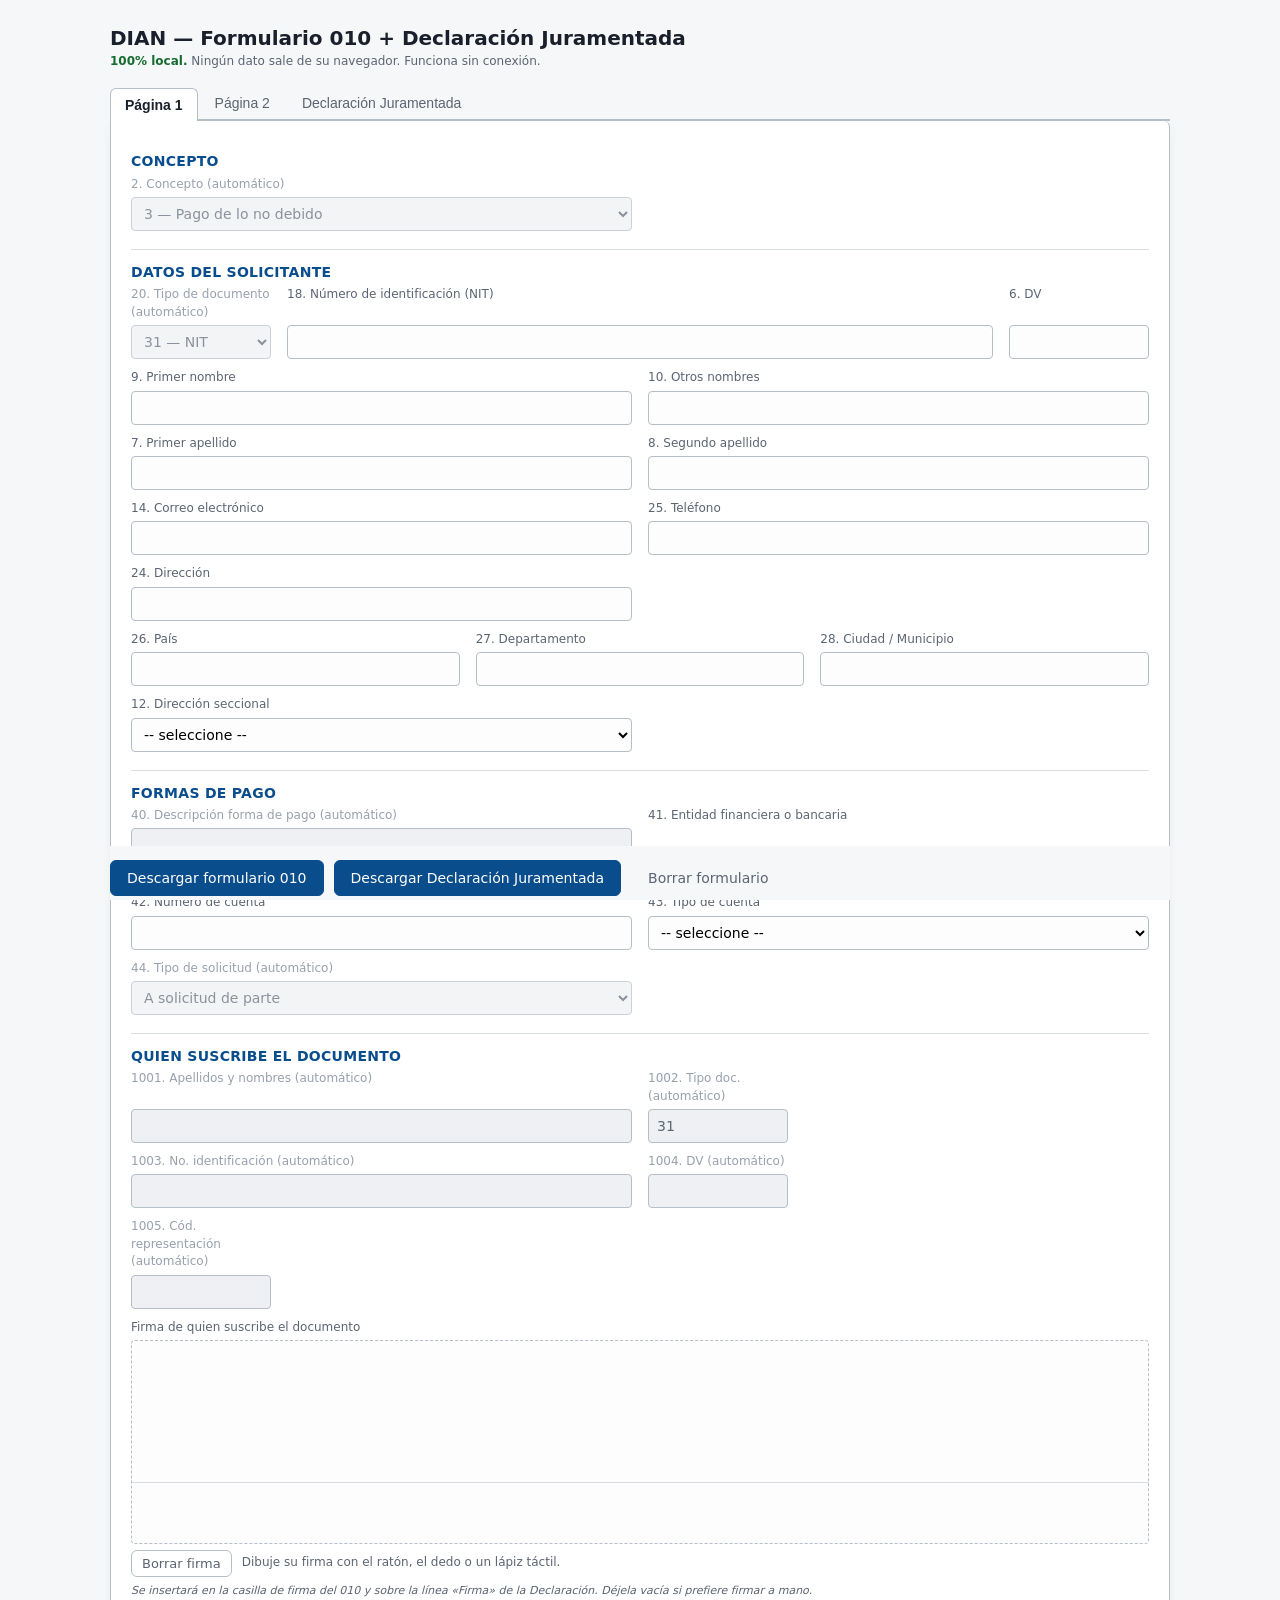
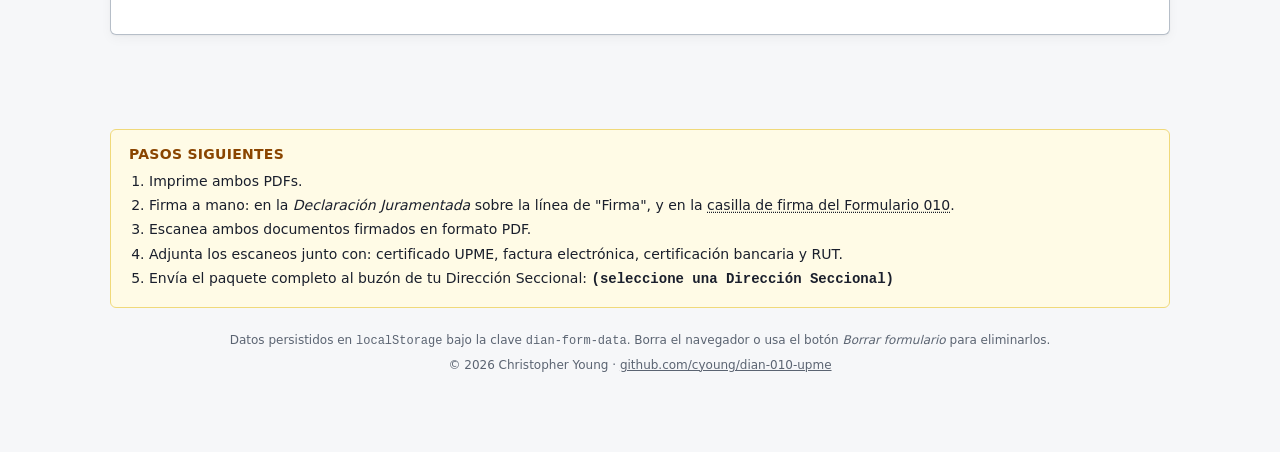
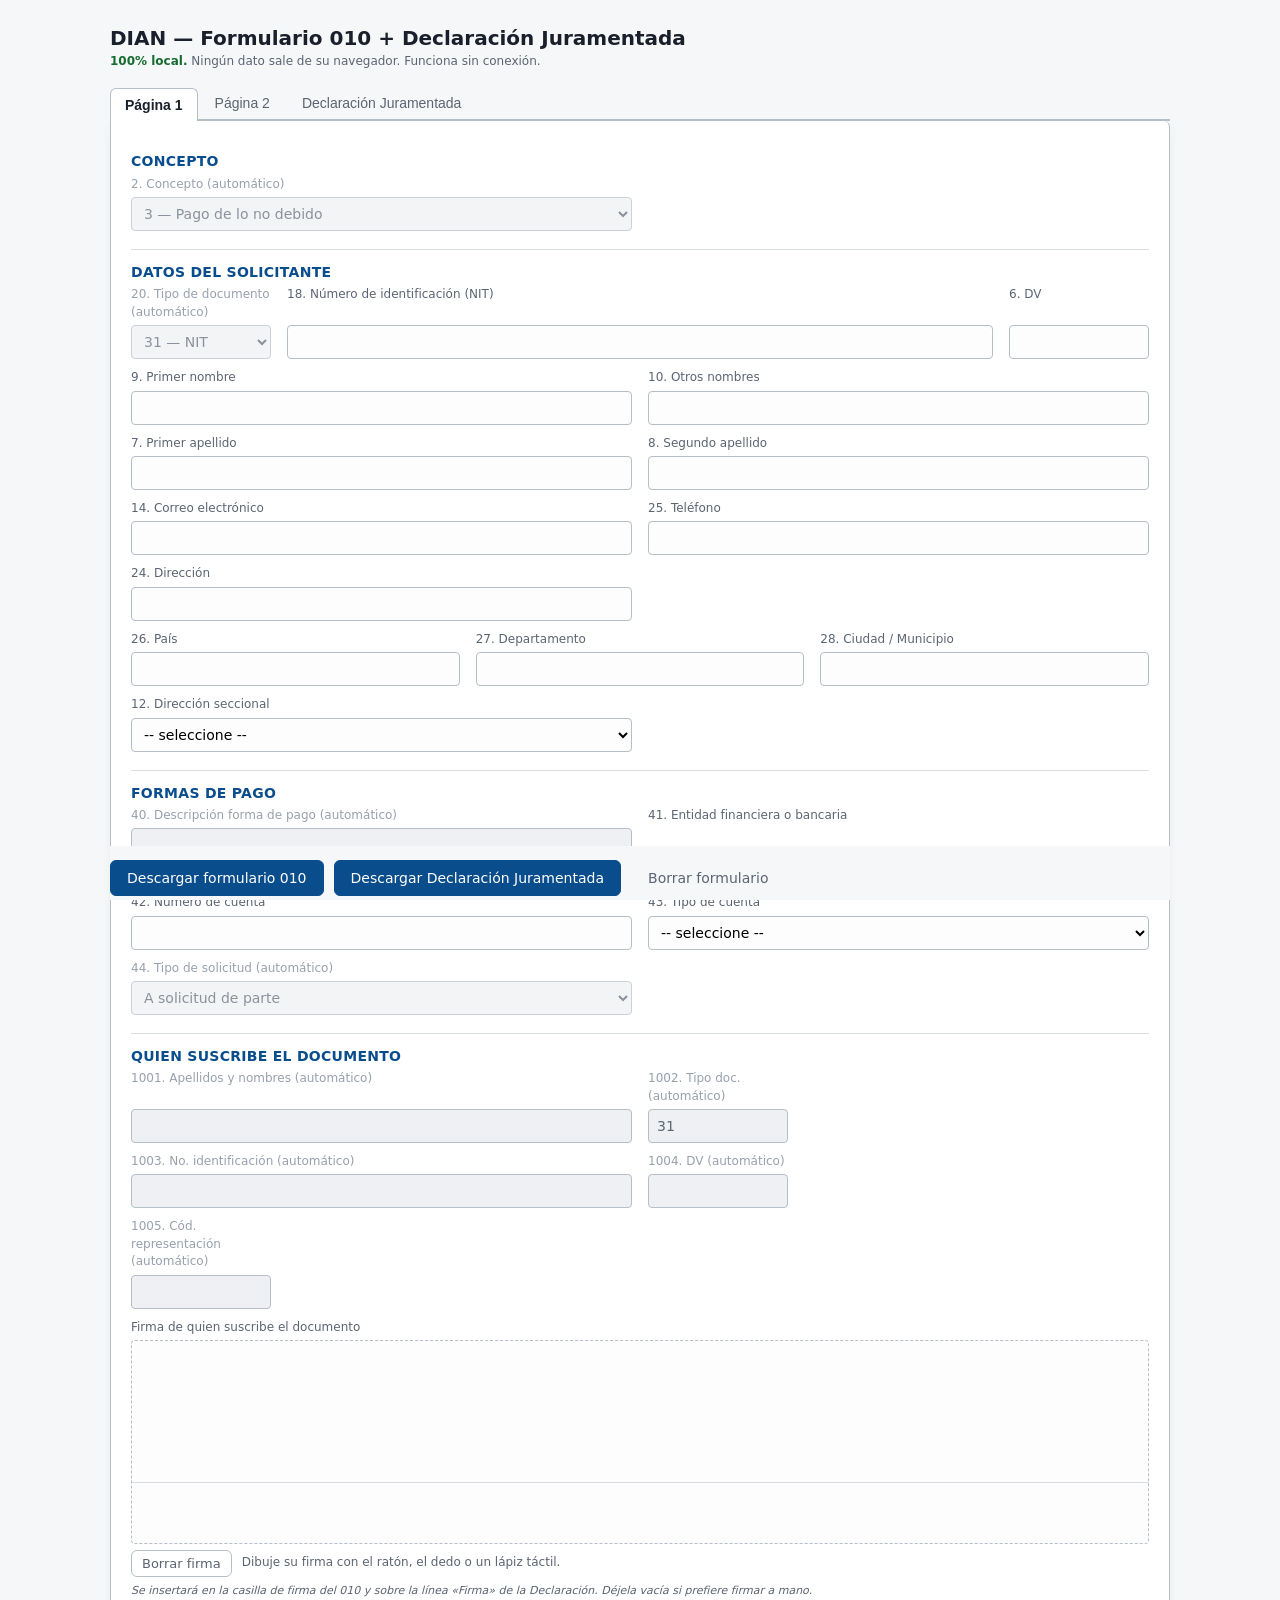
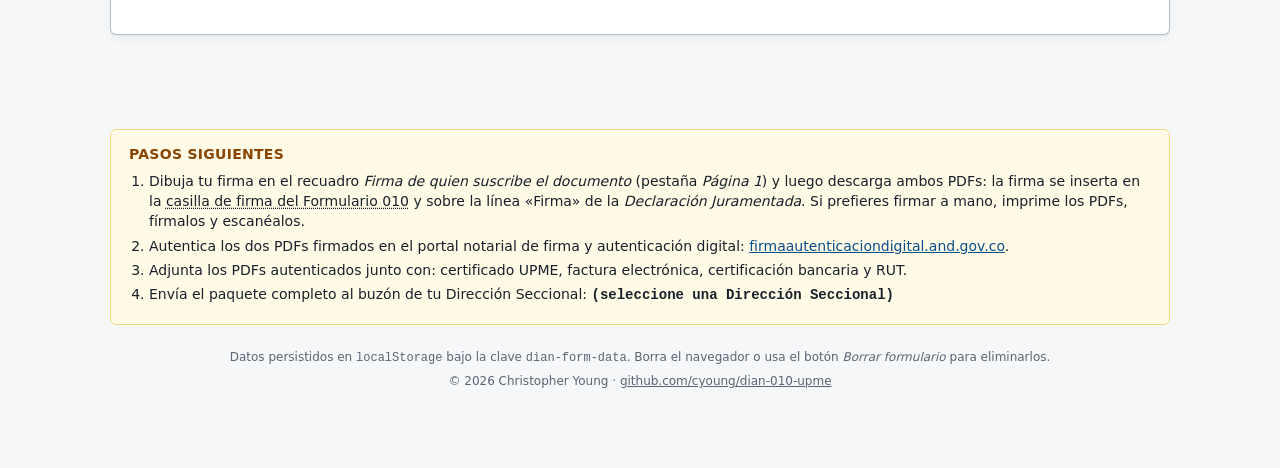
